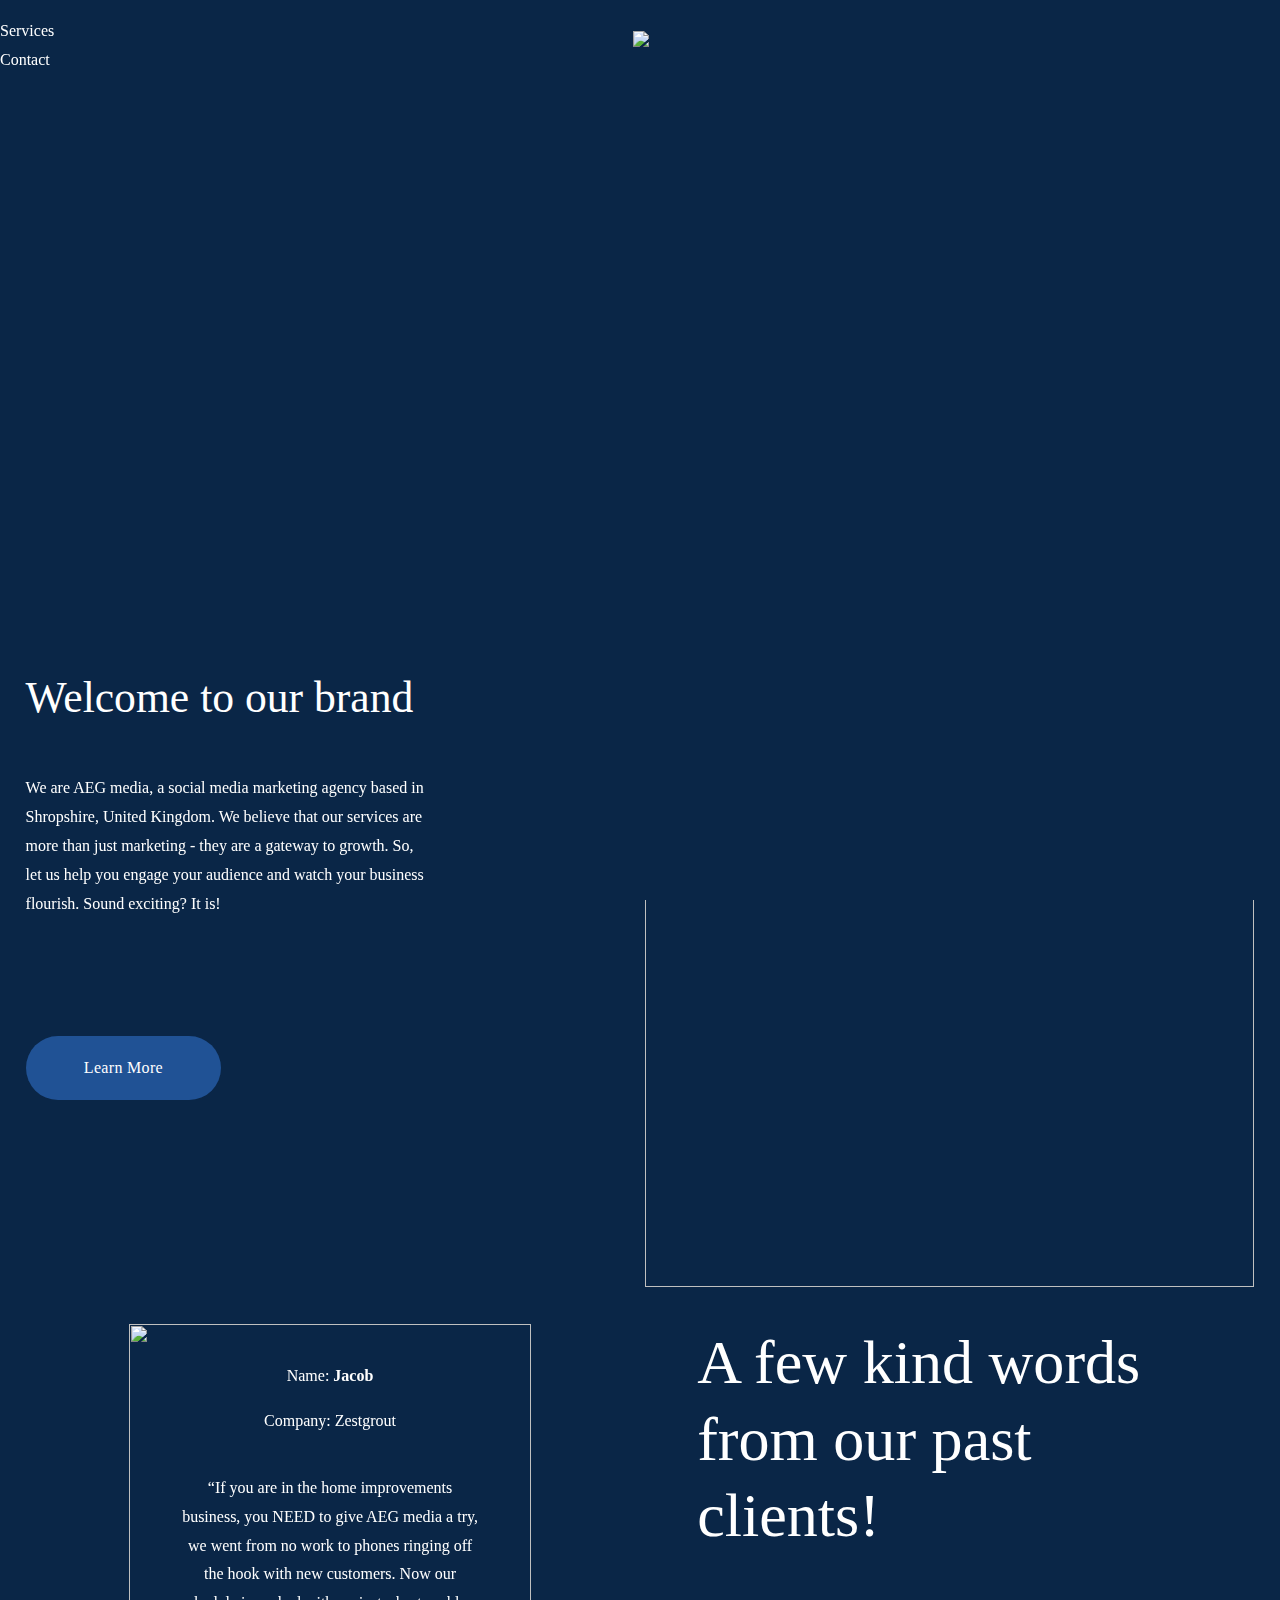
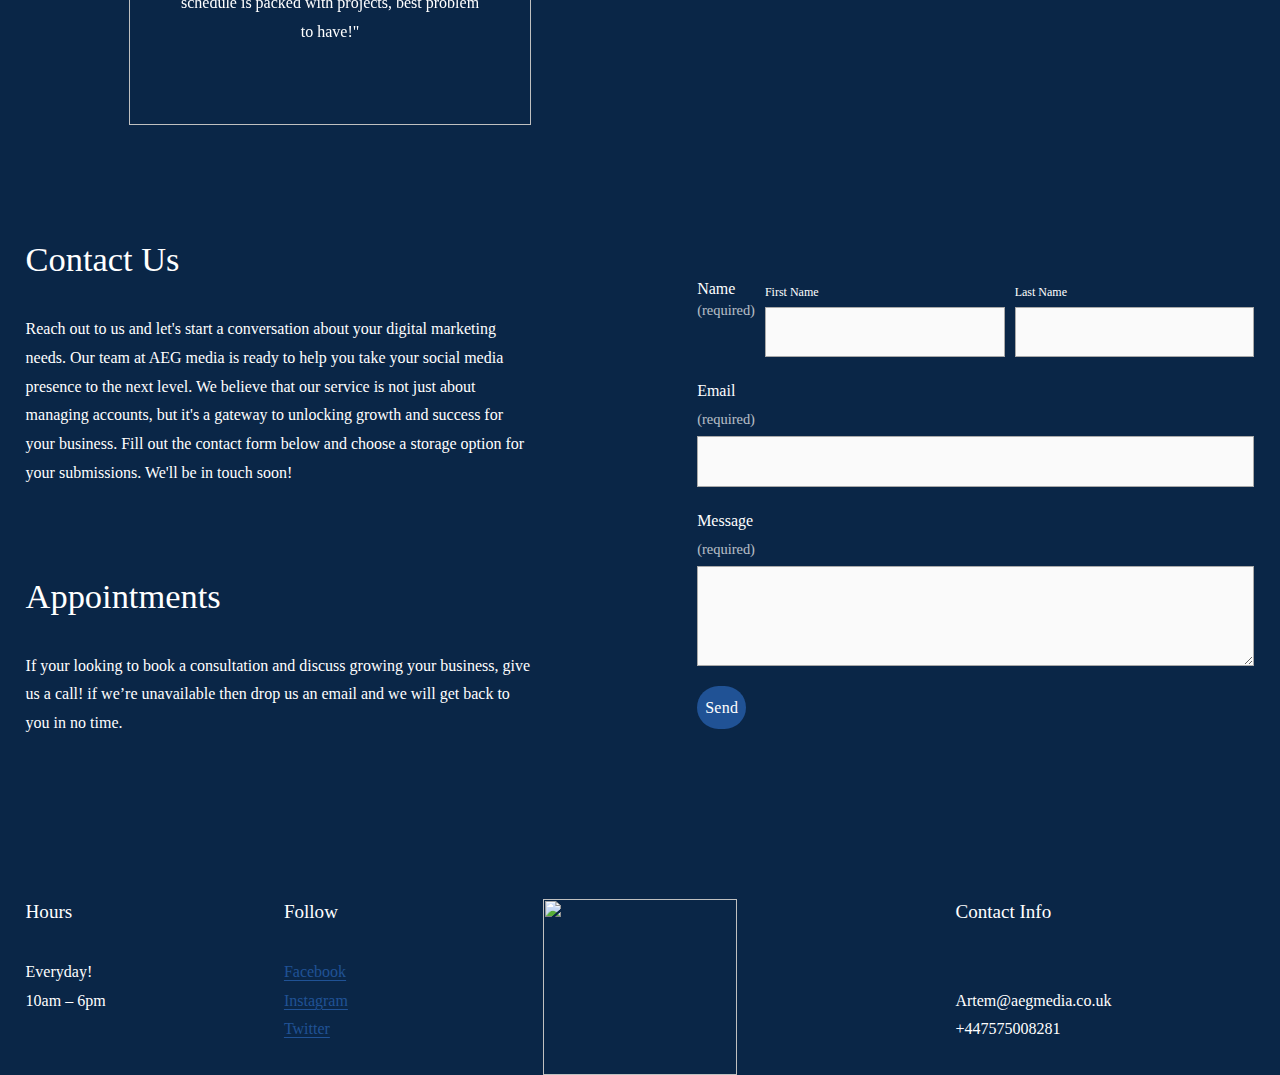
==== index.html @ dfc0853f "unpack webarchieve" ====
<?xml version="1.0" encoding="UTF-8"?><html xmlns:og="http://opengraphprotocol.org/schema/" xmlns:fb="http://www.facebook.com/2008/fbml" xmlns="http://www.w3.org/1999/xhtml" lang="en-GB" class="yui3-js-enabled js flexbox canvas canvastext webgl no-touch hashchange history draganddrop rgba hsla multiplebgs backgroundsize borderimage borderradius boxshadow textshadow opacity cssanimations csscolumns cssgradients cssreflections csstransforms no-csstransforms3d csstransitions video audio svg inlinesvg svgclippaths wf-halyarddisplay-i7-active wf-halyarddisplay-n7-active wf-halyarddisplay-n3-active wf-halyarddisplay-i3-active wf-active" id="yui_3_17_2_1_1711759575696_79" data-darkmode-mode="dynamic" data-darkmode-scheme="dark"><head><style class="darkmode darkmode--invert" media="screen" type="text/css">.jfk-bubble.gtx-bubble, .captcheck_answer_label &gt; input + img, span#closed_text &gt; img[src^="https://www.gstatic.com/images/branding/googlelogo"], span[data-href^="https://www.hcaptcha.com/"] &gt; #icon, #bit-notification-bar-iframe, ::-webkit-calendar-picker-indicator {
    filter: invert(100%) hue-rotate(180deg) contrast(90%) !important;
}
</style><style class="darkmode darkmode--inline" media="screen" type="text/css">[data-darkmode-inline-bgcolor] {
  background-color: var(--darkmode-inline-bgcolor) !important;
}
[data-darkmode-inline-bgimage] {
  background-image: var(--darkmode-inline-bgimage) !important;
}
[data-darkmode-inline-border] {
  border-color: var(--darkmode-inline-border) !important;
}
[data-darkmode-inline-border-bottom] {
  border-bottom-color: var(--darkmode-inline-border-bottom) !important;
}
[data-darkmode-inline-border-left] {
  border-left-color: var(--darkmode-inline-border-left) !important;
}
[data-darkmode-inline-border-right] {
  border-right-color: var(--darkmode-inline-border-right) !important;
}
[data-darkmode-inline-border-top] {
  border-top-color: var(--darkmode-inline-border-top) !important;
}
[data-darkmode-inline-boxshadow] {
  box-shadow: var(--darkmode-inline-boxshadow) !important;
}
[data-darkmode-inline-color] {
  color: var(--darkmode-inline-color) !important;
}
[data-darkmode-inline-fill] {
  fill: var(--darkmode-inline-fill) !important;
}
[data-darkmode-inline-stroke] {
  stroke: var(--darkmode-inline-stroke) !important;
}
[data-darkmode-inline-outline] {
  outline-color: var(--darkmode-inline-outline) !important;
}
[data-darkmode-inline-stopcolor] {
  stop-color: var(--darkmode-inline-stopcolor) !important;
}</style><style class="darkmode darkmode--variables" media="screen" type="text/css">:root {
   --darkmode-neutral-background: #131516;
   --darkmode-neutral-text: #d8d4cf;
   --darkmode-selection-background: #004daa;
   --darkmode-selection-text: #e8e6e3;
}</style><script class="darkmode darkmode--proxy" type="text/javascript">(function o(){document.dispatchEvent(new CustomEvent("__darkmode__inlineScriptsAllowed"));let n=Object.getOwnPropertyDescriptor(CSSStyleSheet.prototype,"addRule"),e=Object.getOwnPropertyDescriptor(CSSStyleSheet.prototype,"insertRule"),t=Object.getOwnPropertyDescriptor(CSSStyleSheet.prototype,"deleteRule"),r=Object.getOwnPropertyDescriptor(CSSStyleSheet.prototype,"removeRule"),a=location.hostname.endsWith("pushbullet.com")||location.hostname.endsWith("ilsole24ore.com")||location.hostname.endsWith("allegro.pl"),i=a?Object.getOwnPropertyDescriptor(Document.prototype,"styleSheets"):null,l=()=&gt;{Object.defineProperty(CSSStyleSheet.prototype,"addRule",n),Object.defineProperty(CSSStyleSheet.prototype,"insertRule",e),Object.defineProperty(CSSStyleSheet.prototype,"deleteRule",t),Object.defineProperty(CSSStyleSheet.prototype,"removeRule",r),document.removeEventListener("__darkmode__cleanUp",l),document.removeEventListener("__darkmode__addUndefinedResolver",c),a&amp;&amp;Object.defineProperty(Document.prototype,"styleSheets",i)},c=o=&gt;{customElements.whenDefined(o.detail.tag).then(()=&gt;{document.dispatchEvent(new CustomEvent("__darkmode__isDefined",{detail:{tag:o.detail.tag}}))})};document.addEventListener("__darkmode__cleanUp",l),document.addEventListener("__darkmode__addUndefinedResolver",c);let s=new Event("__darkmode__updateSheet");Object.defineProperty(CSSStyleSheet.prototype,"addRule",Object.assign({},n,{value:function o(e,t,r){return n.value.call(this,e,t,r),this.ownerNode&amp;&amp;!this.ownerNode.classList.contains("darkmode")&amp;&amp;this.ownerNode.dispatchEvent(s),-1}})),Object.defineProperty(CSSStyleSheet.prototype,"insertRule",Object.assign({},e,{value:function o(n,t){let r=e.value.call(this,n,t);return this.ownerNode&amp;&amp;!this.ownerNode.classList.contains("darkmode")&amp;&amp;this.ownerNode.dispatchEvent(s),r}})),Object.defineProperty(CSSStyleSheet.prototype,"deleteRule",Object.assign({},t,{value:function o(n){t.value.call(this,n),this.ownerNode&amp;&amp;!this.ownerNode.classList.contains("darkmode")&amp;&amp;this.ownerNode.dispatchEvent(s)}})),Object.defineProperty(CSSStyleSheet.prototype,"removeRule",Object.assign({},r,{value:function o(n){r.value.call(this,n),this.ownerNode&amp;&amp;!this.ownerNode.classList.contains("darkmode")&amp;&amp;this.ownerNode.dispatchEvent(s)}})),a&amp;&amp;Object.defineProperty(Document.prototype,"styleSheets",Object.assign({},i,{get:function o(){let n=i.get.call(this),e=[...n].filter(o=&gt;!o.ownerNode.classList.contains("darkmode"));return Object.setPrototypeOf(e,StyleSheetList.prototype)}}))})()</script><style class="darkmode darkmode--user-agent" media="screen" type="text/css">html {
    background-color: #181a1b !important;
}
html, body, input, textarea, select, button {
    background-color: #181a1b;
}
html, body, input, textarea, select, button {
    border-color: #736b5e;
    color: #e8e6e3;
    color-scheme: dark;
}
a {
    color: #3391ff;
}
table {
    border-color: #545b5e;
}
::placeholder {
    color: #b2aba1;
}
input:-webkit-autofill,
textarea:-webkit-autofill,
select:-webkit-autofill {
    background-color: #555b00 !important;
    color: #e8e6e3 !important;
}
::selection {
    background-color: #004daa !important;
    color: #e8e6e3 !important;
}
::-moz-selection {
    background-color: #004daa !important;
    color: #e8e6e3 !important;
}</style><meta http-equiv="X-UA-Compatible" content="IE=edge,chrome=1" /><meta name="viewport" content="width=device-width, initial-scale=1" /><!-- This is Squarespace. --><!-- hawk-marigold-fyke --><base href="" /><meta charset="utf-8" /><title>AEGmedia.co.uk</title><meta http-equiv="Accept-CH" content="Sec-CH-UA-Platform-Version, Sec-CH-UA-Model" /><link rel="icon" type="image/x-icon" media="(prefers-color-scheme: light)" href="https://images.squarespace-cdn.com/content/v1/6580d99a0ece6c4572a3de2e/4f12a62e-8ad2-4ef1-8284-c28193251d19/favicon.ico?format=100w" /><link rel="icon" type="image/x-icon" media="(prefers-color-scheme: dark)" href="https://images.squarespace-cdn.com/content/v1/6580d99a0ece6c4572a3de2e/1f92c5f4-825a-4041-af81-1ec467cf8475/favicon.ico?format=100w" /><link rel="canonical" href="https://www.aegmedia.co.uk" /><meta property="og:site_name" content="AEGmedia.co.uk" /><meta property="og:title" content="AEGmedia.co.uk" /><meta property="og:url" content="https://www.aegmedia.co.uk" /><meta property="og:type" content="website" /><meta property="og:description" content="We are AEG media, a social media marketing agency based in Shropshire, United Kingdom. We believe that our services are more than just marketing - they are a gateway to growth. So, let us help you engage your audience and watch your business flourish. Sound exciting? It is!" /><meta property="og:image" content="http://static1.squarespace.com/static/6580d99a0ece6c4572a3de2e/t/65873426fe583f25dd425dc1/1703359526096/image0+%282%29.png?format=1500w" /><meta property="og:image:width" content="1500" /><meta property="og:image:height" content="1500" /><meta itemprop="name" content="AEGmedia.co.uk" /><meta itemprop="url" content="https://www.aegmedia.co.uk" /><meta itemprop="description" content="We are AEG media, a social media marketing agency based in Shropshire, United Kingdom. We believe that our services are more than just marketing - they are a gateway to growth. So, let us help you engage your audience and watch your business flourish. Sound exciting? It is!" /><meta itemprop="thumbnailUrl" content="http://static1.squarespace.com/static/6580d99a0ece6c4572a3de2e/t/65873426fe583f25dd425dc1/1703359526096/image0+%282%29.png?format=1500w" /><link rel="image_src" href="http://static1.squarespace.com/static/6580d99a0ece6c4572a3de2e/t/65873426fe583f25dd425dc1/1703359526096/image0+%282%29.png?format=1500w" /><meta itemprop="image" content="http://static1.squarespace.com/static/6580d99a0ece6c4572a3de2e/t/65873426fe583f25dd425dc1/1703359526096/image0+%282%29.png?format=1500w" /><meta name="twitter:title" content="AEGmedia.co.uk" /><meta name="twitter:image" content="http://static1.squarespace.com/static/6580d99a0ece6c4572a3de2e/t/65873426fe583f25dd425dc1/1703359526096/image0+%282%29.png?format=1500w" /><meta name="twitter:url" content="https://www.aegmedia.co.uk" /><meta name="twitter:card" content="summary" /><meta name="twitter:description" content="We are AEG media, a social media marketing agency based in Shropshire, United Kingdom. We believe that our services are more than just marketing - they are a gateway to growth. So, let us help you engage your audience and watch your business flourish. Sound exciting? It is!" /><meta name="description" content="We are AEG media, a social media marketing agency based in Shropshire, United Kingdom. We believe that our services are more than just marketing - they are a gateway to growth. So, let us help you engage your audience and watch your business flourish. Sound exciting? It is!" /><link rel="preconnect" href="https://images.squarespace-cdn.com" /><script type="text/javascript" async="" src="recaptcha/releases/moV1mTgQ6S91nuTnmll4Y9yf/recaptcha__de.js" crossorigin="anonymous" integrity="sha384-1kkwf8829mJvBL9mNTrmFI6jqhpb20b7V9ntPs2kLCe/95MWyXwvlU3jg8ExZp6V"></script><script type="text/javascript" src="//use.typekit.net/ik/[base64].js"></script><style type="text/css">@font-face{font-family:halyard-display;src:url(https://use.typekit.net/af/272149/00000000000000007735adb1/30/l?subset_id=2&amp;fvd=n3&amp;v=3) format("woff2"),url(https://use.typekit.net/af/272149/00000000000000007735adb1/30/d?subset_id=2&amp;fvd=n3&amp;v=3) format("woff"),url(https://use.typekit.net/af/272149/00000000000000007735adb1/30/a?subset_id=2&amp;fvd=n3&amp;v=3) format("opentype");font-weight:300;font-style:normal;font-stretch:normal;font-display:auto;}@font-face{font-family:halyard-display;src:url(https://use.typekit.net/af/e51fb7/00000000000000007735adc9/30/l?subset_id=2&amp;fvd=n7&amp;v=3) format("woff2"),url(https://use.typekit.net/af/e51fb7/00000000000000007735adc9/30/d?subset_id=2&amp;fvd=n7&amp;v=3) format("woff"),url(https://use.typekit.net/af/e51fb7/00000000000000007735adc9/30/a?subset_id=2&amp;fvd=n7&amp;v=3) format("opentype");font-weight:700;font-style:normal;font-stretch:normal;font-display:auto;}@font-face{font-family:halyard-display;src:url(https://use.typekit.net/af/6bc5ed/00000000000000007735adb4/30/l?subset_id=2&amp;fvd=i3&amp;v=3) format("woff2"),url(https://use.typekit.net/af/6bc5ed/00000000000000007735adb4/30/d?subset_id=2&amp;fvd=i3&amp;v=3) format("woff"),url(https://use.typekit.net/af/6bc5ed/00000000000000007735adb4/30/a?subset_id=2&amp;fvd=i3&amp;v=3) format("opentype");font-weight:300;font-style:italic;font-stretch:normal;font-display:auto;}@font-face{font-family:halyard-display;src:url(https://use.typekit.net/af/8ac9a7/00000000000000007735adcc/30/l?subset_id=2&amp;fvd=i7&amp;v=3) format("woff2"),url(https://use.typekit.net/af/8ac9a7/00000000000000007735adcc/30/d?subset_id=2&amp;fvd=i7&amp;v=3) format("woff"),url(https://use.typekit.net/af/8ac9a7/00000000000000007735adcc/30/a?subset_id=2&amp;fvd=i7&amp;v=3) format("opentype");font-weight:700;font-style:italic;font-stretch:normal;font-display:auto;}</style><script type="text/javascript">try{Typekit.load();}catch(e){}</script><link rel="stylesheet" type="text/css" href="css2" /><script type="text/javascript" crossorigin="anonymous" defer="defer" nomodule="nomodule" src="//assets.squarespace.com/@sqs/polyfiller/1.6/legacy.js"></script><script type="text/javascript" crossorigin="anonymous" defer="defer" src="//assets.squarespace.com/@sqs/polyfiller/1.6/modern.js"></script><script type="text/javascript">SQUARESPACE_ROLLUPS = {};</script><script type="text/javascript">(function(rollups, name) { if (!rollups[name]) { rollups[name] = {}; } rollups[name].js = ["//assets.squarespace.com/universal/scripts-compressed/extract-css-runtime-4d131c758dcdb66f2baf-min.en-US.js"]; })(SQUARESPACE_ROLLUPS, 'squarespace-extract_css_runtime');</script><script crossorigin="anonymous" src="//assets.squarespace.com/universal/scripts-compressed/extract-css-runtime-4d131c758dcdb66f2baf-min.en-US.js" defer="" type="text/javascript"></script><script type="text/javascript">(function(rollups, name) { if (!rollups[name]) { rollups[name] = {}; } rollups[name].js = ["//assets.squarespace.com/universal/scripts-compressed/extract-css-moment-js-vendor-6f117db4eb7fd4392375-min.en-US.js"]; })(SQUARESPACE_ROLLUPS, 'squarespace-extract_css_moment_js_vendor');</script><script crossorigin="anonymous" src="//assets.squarespace.com/universal/scripts-compressed/extract-css-moment-js-vendor-6f117db4eb7fd4392375-min.en-US.js" defer="" type="text/javascript"></script><script type="text/javascript">(function(rollups, name) { if (!rollups[name]) { rollups[name] = {}; } rollups[name].js = ["//assets.squarespace.com/universal/scripts-compressed/cldr-resource-pack-1edcdb1d4b6b94ec8c7e-min.en-US.js"]; })(SQUARESPACE_ROLLUPS, 'squarespace-cldr_resource_pack');</script><script crossorigin="anonymous" src="//assets.squarespace.com/universal/scripts-compressed/cldr-resource-pack-1edcdb1d4b6b94ec8c7e-min.en-US.js" defer="" type="text/javascript"></script><script type="text/javascript">(function(rollups, name) { if (!rollups[name]) { rollups[name] = {}; } rollups[name].js = ["//assets.squarespace.com/universal/scripts-compressed/common-vendors-stable-7a7d64db165ac9c55230-min.en-US.js"]; })(SQUARESPACE_ROLLUPS, 'squarespace-common_vendors_stable');</script><script crossorigin="anonymous" src="//assets.squarespace.com/universal/scripts-compressed/common-vendors-stable-7a7d64db165ac9c55230-min.en-US.js" defer="" type="text/javascript"></script><script type="text/javascript">(function(rollups, name) { if (!rollups[name]) { rollups[name] = {}; } rollups[name].js = ["//assets.squarespace.com/universal/scripts-compressed/common-vendors-0e64a4e3069d6fd29709-min.en-US.js"]; })(SQUARESPACE_ROLLUPS, 'squarespace-common_vendors');</script><script crossorigin="anonymous" src="//assets.squarespace.com/universal/scripts-compressed/common-vendors-0e64a4e3069d6fd29709-min.en-US.js" defer="" type="text/javascript"></script><script type="text/javascript">(function(rollups, name) { if (!rollups[name]) { rollups[name] = {}; } rollups[name].js = ["//assets.squarespace.com/universal/scripts-compressed/common-c03e5dfa5f194a3d5b54-min.en-US.js"]; })(SQUARESPACE_ROLLUPS, 'squarespace-common');</script><script crossorigin="anonymous" src="//assets.squarespace.com/universal/scripts-compressed/common-c03e5dfa5f194a3d5b54-min.en-US.js" defer="" type="text/javascript"></script><script type="text/javascript">(function(rollups, name) { if (!rollups[name]) { rollups[name] = {}; } rollups[name].js = ["//assets.squarespace.com/universal/scripts-compressed/performance-ec152e4e862f172f658e-min.en-US.js"]; })(SQUARESPACE_ROLLUPS, 'squarespace-performance');</script><script crossorigin="anonymous" src="//assets.squarespace.com/universal/scripts-compressed/performance-ec152e4e862f172f658e-min.en-US.js" defer="" type="text/javascript"></script><script data-name="static-context" type="text/javascript">Static = window.Static || {}; Static.SQUARESPACE_CONTEXT = {"facebookAppId":"314192535267336","facebookApiVersion":"v6.0","rollups":{"squarespace-announcement-bar":{"js":"//assets.squarespace.com/universal/scripts-compressed/announcement-bar-caf833212000c8729b78-min.en-US.js"},"squarespace-audio-player":{"css":"//assets.squarespace.com/universal/styles-compressed/audio-player-9fb16b1675c0ff315dae-min.en-US.css","js":"//assets.squarespace.com/universal/scripts-compressed/audio-player-97687ced731c280b0230-min.en-US.js"},"squarespace-blog-collection-list":{"css":"//assets.squarespace.com/universal/styles-compressed/blog-collection-list-0106e2d3707028a62a85-min.en-US.css","js":"//assets.squarespace.com/universal/scripts-compressed/blog-collection-list-1e390bbcde22c7bbc97f-min.en-US.js"},"squarespace-calendar-block-renderer":{"css":"//assets.squarespace.com/universal/styles-compressed/calendar-block-renderer-0e361398b7723c9dc63e-min.en-US.css","js":"//assets.squarespace.com/universal/scripts-compressed/calendar-block-renderer-93ec854a2a24319a1aae-min.en-US.js"},"squarespace-chartjs-helpers":{"css":"//assets.squarespace.com/universal/styles-compressed/chartjs-helpers-e1c09c17d776634c0edc-min.en-US.css","js":"//assets.squarespace.com/universal/scripts-compressed/chartjs-helpers-28fdde25b748227d208e-min.en-US.js"},"squarespace-comments":{"css":"//assets.squarespace.com/universal/styles-compressed/comments-24b74a0326eae0cd5049-min.en-US.css","js":"//assets.squarespace.com/universal/scripts-compressed/comments-9d600f92361e6c731b2c-min.en-US.js"},"squarespace-custom-css-popup":{"css":"//assets.squarespace.com/universal/styles-compressed/custom-css-popup-500980176f5ed8f1897f-min.en-US.css","js":"//assets.squarespace.com/universal/scripts-compressed/custom-css-popup-17ddc81053ad7f8ac5ea-min.en-US.js"},"squarespace-dialog":{"css":"//assets.squarespace.com/universal/styles-compressed/dialog-081be79078914b908a1a-min.en-US.css","js":"//assets.squarespace.com/universal/scripts-compressed/dialog-3929ed13e45d9022f6e1-min.en-US.js"},"squarespace-events-collection":{"css":"//assets.squarespace.com/universal/styles-compressed/events-collection-0e361398b7723c9dc63e-min.en-US.css","js":"//assets.squarespace.com/universal/scripts-compressed/events-collection-b199671fdb555047d1fe-min.en-US.js"},"squarespace-form-rendering-utils":{"js":"//assets.squarespace.com/universal/scripts-compressed/form-rendering-utils-95a8e76d1929b36f3b62-min.en-US.js"},"squarespace-forms":{"css":"//assets.squarespace.com/universal/styles-compressed/forms-8d93ba2c12ff0765b64c-min.en-US.css","js":"//assets.squarespace.com/universal/scripts-compressed/forms-5f37a03cf67c968e6fb6-min.en-US.js"},"squarespace-gallery-collection-list":{"css":"//assets.squarespace.com/universal/styles-compressed/gallery-collection-list-0106e2d3707028a62a85-min.en-US.css","js":"//assets.squarespace.com/universal/scripts-compressed/gallery-collection-list-5f8358cf7b510b32fc49-min.en-US.js"},"squarespace-image-zoom":{"css":"//assets.squarespace.com/universal/styles-compressed/image-zoom-0106e2d3707028a62a85-min.en-US.css","js":"//assets.squarespace.com/universal/scripts-compressed/image-zoom-d0c90be829ba36cb62cc-min.en-US.js"},"squarespace-pinterest":{"css":"//assets.squarespace.com/universal/styles-compressed/pinterest-0106e2d3707028a62a85-min.en-US.css","js":"//assets.squarespace.com/universal/scripts-compressed/pinterest-1e07c772f26ca06ab7c0-min.en-US.js"},"squarespace-popup-overlay":{"css":"//assets.squarespace.com/universal/styles-compressed/popup-overlay-b2bf7df4402e207cd72c-min.en-US.css","js":"//assets.squarespace.com/universal/scripts-compressed/popup-overlay-f9e3326603afdb087335-min.en-US.js"},"squarespace-product-quick-view":{"css":"//assets.squarespace.com/universal/styles-compressed/product-quick-view-4aec27f1bd826750e9db-min.en-US.css","js":"//assets.squarespace.com/universal/scripts-compressed/product-quick-view-f011e888187b8dffd433-min.en-US.js"},"squarespace-products-collection-item-v2":{"css":"//assets.squarespace.com/universal/styles-compressed/products-collection-item-v2-0106e2d3707028a62a85-min.en-US.css","js":"//assets.squarespace.com/universal/scripts-compressed/products-collection-item-v2-a96b3f54dd47a01900f6-min.en-US.js"},"squarespace-products-collection-list-v2":{"css":"//assets.squarespace.com/universal/styles-compressed/products-collection-list-v2-0106e2d3707028a62a85-min.en-US.css","js":"//assets.squarespace.com/universal/scripts-compressed/products-collection-list-v2-0c340509add53a698500-min.en-US.js"},"squarespace-search-page":{"css":"//assets.squarespace.com/universal/styles-compressed/search-page-dcc0462e30efbd6dc562-min.en-US.css","js":"//assets.squarespace.com/universal/scripts-compressed/search-page-7f25c2caeb4133fbb771-min.en-US.js"},"squarespace-search-preview":{"js":"//assets.squarespace.com/universal/scripts-compressed/search-preview-8cdc8ae67aced2d4c068-min.en-US.js"},"squarespace-simple-liking":{"css":"//assets.squarespace.com/universal/styles-compressed/simple-liking-a9eb87c1b73b199ce387-min.en-US.css","js":"//assets.squarespace.com/universal/scripts-compressed/simple-liking-6a6862d5ff0df1b9784e-min.en-US.js"},"squarespace-social-buttons":{"css":"//assets.squarespace.com/universal/styles-compressed/social-buttons-98ee3a678d356d849b76-min.en-US.css","js":"//assets.squarespace.com/universal/scripts-compressed/social-buttons-7722aa7e3758682cd488-min.en-US.js"},"squarespace-tourdates":{"css":"//assets.squarespace.com/universal/styles-compressed/tourdates-0106e2d3707028a62a85-min.en-US.css","js":"//assets.squarespace.com/universal/scripts-compressed/tourdates-0895ea59cff93264c8ff-min.en-US.js"},"squarespace-website-overlays-manager":{"css":"//assets.squarespace.com/universal/styles-compressed/website-overlays-manager-6dfb472f441e39d78b13-min.en-US.css","js":"//assets.squarespace.com/universal/scripts-compressed/website-overlays-manager-0328ce04ce77846b4328-min.en-US.js"}},"pageType":2,"website":{"id":"6580d99a0ece6c4572a3de2e","identifier":"hawk-marigold-fyke","websiteType":1,"contentModifiedOn":1703607538079,"cloneable":false,"hasBeenCloneable":false,"siteStatus":{},"language":"en-GB","timeZone":"Europe/London","machineTimeZoneOffset":0,"timeZoneOffset":0,"timeZoneAbbr":"GMT","siteTitle":"AEGmedia.co.uk","fullSiteTitle":"AEGmedia.co.uk","siteDescription":"","logoImageId":"65873426fe583f25dd425dc1","shareButtonOptions":{"4":true,"2":true,"8":true,"6":true,"1":true,"3":true,"7":true},"logoImageUrl":"//images.squarespace-cdn.com/content/v1/6580d99a0ece6c4572a3de2e/9bc6e9ab-68b6-4555-90ac-00f9d9888386/image0+%282%29.png","authenticUrl":"https://www.aegmedia.co.uk","internalUrl":"https://hawk-marigold-fyke.squarespace.com","baseUrl":"https://www.aegmedia.co.uk","primaryDomain":"www.aegmedia.co.uk","sslSetting":3,"isHstsEnabled":true,"socialAccounts":[{"serviceId":64,"screenname":"Instagram","addedOn":1703455197095,"profileUrl":"https://www.instagram.com/aegmedia2023/","iconEnabled":true,"serviceName":"instagram-unauth"}],"typekitId":"","statsMigrated":false,"imageMetadataProcessingEnabled":false,"screenshotId":"1559882ccb3d59e71eaaa6343e1c75e57884a6b6afe4ed4b6f29905760f9427e","captchaSettings":{"enabledForDonations":false},"showOwnerLogin":false},"websiteSettings":{"id":"6580d99a0ece6c4572a3de31","websiteId":"6580d99a0ece6c4572a3de2e","subjects":[],"country":"GB","state":"ENG","simpleLikingEnabled":true,"popupOverlaySettings":{"style":1,"enabledPages":[]},"commentLikesAllowed":true,"commentAnonAllowed":true,"commentThreaded":true,"commentApprovalRequired":false,"commentAvatarsOn":true,"commentSortType":2,"commentFlagThreshold":0,"commentFlagsAllowed":true,"commentEnableByDefault":true,"commentDisableAfterDaysDefault":0,"disqusShortname":"","commentsEnabled":false,"storeSettings":{"returnPolicy":null,"termsOfService":null,"privacyPolicy":null,"expressCheckout":false,"continueShoppingLinkUrl":"/","useLightCart":false,"showNoteField":false,"shippingCountryDefaultValue":"US","billToShippingDefaultValue":false,"showShippingPhoneNumber":true,"isShippingPhoneRequired":false,"showBillingPhoneNumber":true,"isBillingPhoneRequired":false,"currenciesSupported":["USD","CAD","GBP","AUD","EUR","CHF","NOK","SEK","DKK","NZD","SGD","MXN","HKD","CZK","ILS","MYR","RUB","PHP","PLN","THB","BRL","ARS","COP","IDR","INR","JPY","ZAR"],"defaultCurrency":"USD","selectedCurrency":"GBP","measurementStandard":1,"showCustomCheckoutForm":false,"checkoutPageMarketingOptInEnabled":true,"enableMailingListOptInByDefault":false,"sameAsRetailLocation":false,"merchandisingSettings":{"scarcityEnabledOnProductItems":false,"scarcityEnabledOnProductBlocks":false,"scarcityMessageType":"DEFAULT_SCARCITY_MESSAGE","scarcityThreshold":10,"multipleQuantityAllowedForServices":true,"restockNotificationsEnabled":false,"restockNotificationsSuccessText":"","restockNotificationsMailingListSignUpEnabled":false,"relatedProductsEnabled":false,"relatedProductsOrdering":"random","soldOutVariantsDropdownDisabled":false,"productComposerOptedIn":false,"productComposerABTestOptedOut":false,"productReviewsEnabled":false},"isLive":false,"multipleQuantityAllowedForServices":true},"useEscapeKeyToLogin":false,"ssBadgeType":1,"ssBadgePosition":4,"ssBadgeVisibility":1,"ssBadgeDevices":1,"pinterestOverlayOptions":{"mode":"disabled"},"ampEnabled":false,"userAccountsSettings":{"loginAllowed":false,"signupAllowed":false}},"cookieSettings":{"isCookieBannerEnabled":false,"isRestrictiveCookiePolicyEnabled":false,"isRestrictiveCookiePolicyAbsolute":false,"cookieBannerText":"","cookieBannerTheme":"","cookieBannerVariant":"","cookieBannerPosition":"","cookieBannerCtaVariant":"","cookieBannerCtaText":"","cookieBannerAcceptType":"OPT_IN","cookieBannerOptOutCtaText":"","cookieBannerHasOptOut":false,"cookieBannerHasManageCookies":true,"cookieBannerManageCookiesLabel":""},"websiteCloneable":false,"collection":{"title":"Home","id":"6580d9a2eac7460ad582db0f","fullUrl":"/","type":10,"permissionType":1},"subscribed":false,"appDomain":"squarespace.com","templateTweakable":true,"tweakJSON":{"form-use-theme-colors":"false","header-logo-height":"76px","header-mobile-logo-max-height":"43px","header-vert-padding":"1vw","header-width":"Full","maxPageWidth":"1400px","pagePadding":"2vw","tweak-blog-alternating-side-by-side-image-aspect-ratio":"1:1 Square","tweak-blog-alternating-side-by-side-image-spacing":"6%","tweak-blog-alternating-side-by-side-meta-spacing":"20px","tweak-blog-alternating-side-by-side-primary-meta":"Categories","tweak-blog-alternating-side-by-side-read-more-spacing":"20px","tweak-blog-alternating-side-by-side-secondary-meta":"Date","tweak-blog-basic-grid-columns":"2","tweak-blog-basic-grid-image-aspect-ratio":"3:2 Standard","tweak-blog-basic-grid-image-spacing":"30px","tweak-blog-basic-grid-meta-spacing":"17px","tweak-blog-basic-grid-primary-meta":"Categories","tweak-blog-basic-grid-read-more-spacing":"16px","tweak-blog-basic-grid-secondary-meta":"Date","tweak-blog-item-custom-width":"75","tweak-blog-item-show-author-profile":"false","tweak-blog-item-width":"Narrow","tweak-blog-masonry-columns":"2","tweak-blog-masonry-horizontal-spacing":"64px","tweak-blog-masonry-image-spacing":"20px","tweak-blog-masonry-meta-spacing":"10px","tweak-blog-masonry-primary-meta":"Categories","tweak-blog-masonry-read-more-spacing":"22px","tweak-blog-masonry-secondary-meta":"Date","tweak-blog-masonry-vertical-spacing":"231px","tweak-blog-side-by-side-image-aspect-ratio":"1:1 Square","tweak-blog-side-by-side-image-spacing":"6%","tweak-blog-side-by-side-meta-spacing":"20px","tweak-blog-side-by-side-primary-meta":"Categories","tweak-blog-side-by-side-read-more-spacing":"20px","tweak-blog-side-by-side-secondary-meta":"Date","tweak-blog-single-column-image-spacing":"50px","tweak-blog-single-column-meta-spacing":"30px","tweak-blog-single-column-primary-meta":"Categories","tweak-blog-single-column-read-more-spacing":"30px","tweak-blog-single-column-secondary-meta":"Date","tweak-events-stacked-show-thumbnails":"true","tweak-events-stacked-thumbnail-size":"3:2 Standard","tweak-fixed-header":"false","tweak-fixed-header-style":"Scroll Back","tweak-global-animations-animation-curve":"ease","tweak-global-animations-animation-delay":"0.6s","tweak-global-animations-animation-duration":"0.90s","tweak-global-animations-animation-style":"fade","tweak-global-animations-animation-type":"fade","tweak-global-animations-complexity-level":"detailed","tweak-global-animations-enabled":"true","tweak-portfolio-grid-basic-custom-height":"50","tweak-portfolio-grid-overlay-custom-height":"50","tweak-portfolio-hover-follow-acceleration":"10%","tweak-portfolio-hover-follow-animation-duration":"Fast","tweak-portfolio-hover-follow-animation-type":"Fade","tweak-portfolio-hover-follow-delimiter":"Bullet","tweak-portfolio-hover-follow-front":"false","tweak-portfolio-hover-follow-layout":"Inline","tweak-portfolio-hover-follow-size":"50","tweak-portfolio-hover-follow-text-spacing-x":"1.5","tweak-portfolio-hover-follow-text-spacing-y":"1.5","tweak-portfolio-hover-static-animation-duration":"Fast","tweak-portfolio-hover-static-animation-type":"Fade","tweak-portfolio-hover-static-delimiter":"Hyphen","tweak-portfolio-hover-static-front":"true","tweak-portfolio-hover-static-layout":"Inline","tweak-portfolio-hover-static-size":"50","tweak-portfolio-hover-static-text-spacing-x":"1.5","tweak-portfolio-hover-static-text-spacing-y":"1.5","tweak-portfolio-index-background-animation-duration":"Medium","tweak-portfolio-index-background-animation-type":"Fade","tweak-portfolio-index-background-custom-height":"50","tweak-portfolio-index-background-delimiter":"None","tweak-portfolio-index-background-height":"Large","tweak-portfolio-index-background-horizontal-alignment":"Center","tweak-portfolio-index-background-link-format":"Stacked","tweak-portfolio-index-background-persist":"false","tweak-portfolio-index-background-vertical-alignment":"Middle","tweak-portfolio-index-background-width":"Full","tweak-product-basic-item-click-action":"None","tweak-product-basic-item-gallery-aspect-ratio":"1:1 Square","tweak-product-basic-item-gallery-design":"Slideshow","tweak-product-basic-item-gallery-width":"53%","tweak-product-basic-item-hover-action":"Zoom","tweak-product-basic-item-image-spacing":"10vw","tweak-product-basic-item-image-zoom-factor":"1.5","tweak-product-basic-item-product-variant-display":"Dropdown","tweak-product-basic-item-thumbnail-placement":"Side","tweak-product-basic-item-variant-picker-layout":"Dropdowns","tweak-products-add-to-cart-button":"false","tweak-products-columns":"2","tweak-products-gutter-column":"2vw","tweak-products-gutter-row":"4vw","tweak-products-header-text-alignment":"Middle","tweak-products-image-aspect-ratio":"1:1 Square","tweak-products-image-text-spacing":"2vw","tweak-products-mobile-columns":"1","tweak-products-text-alignment":"Middle","tweak-products-width":"Full","tweak-transparent-header":"false"},"templateId":"5c5a519771c10ba3470d8101","templateVersion":"7.1","pageFeatures":[1,2,4],"gmRenderKey":"QUl6YVN5Q0JUUk9xNkx1dkZfSUUxcjQ2LVQ0QWVUU1YtMGQ3bXk4","templateScriptsRootUrl":"https://static1.squarespace.com/static/vta/5c5a519771c10ba3470d8101/scripts/","betaFeatureFlags":["background_art_onboarding","campaigns_new_image_layout_picker","themes","customer_account_creation_recaptcha","commerce_restock_notifications","pdp_product_add_ons_visitor_site","is_feature_gate_refresh_enabled","new_stacked_index","campaigns_import_discounts","collection_typename_switching","campaigns_discount_section_in_automations","hideable_header_footer","visitor_react_forms","hide_header_footer_beta","blog_monetization","override_block_styles","commerce_paywall_renewal_notifications","hideable_header_footer_for_videos","enable_css_variable_tweaks","marketing_landing_page","commerce_checkout_website_updates_enabled","website_fonts","commerce_etsy_product_import","supports_versioned_template_assets","unify_edit_mode_p2","campaigns_global_uc_ab","customer_accounts_email_verification","toggle_preview_new_shortcut","commsplat_forms_visitor_profile","google_consent_v2","send_local_pickup_ready_email","commerce_etsy_shipping_import","scripts_defer","campaigns_thumbnail_layout","commerce_clearpay","nested_categories_migration_enabled","fluid_engine","fluid_engine_clean_up_grid_contextual_change","hideable_header_footer_for_courses","accounting_orders_sync","proposals_beta_in_circle_labs","member_areas_feature","commerce_site_visitor_metrics","commerce_subscription_renewal_notifications","commerce_order_status_access","campaigns_discount_section_in_blasts","viewer-role-contributor-invites","nested_categories","hideable_header_footer_for_memberareas"],"videoAssetsFeatureFlags":["mux-data-video-collection","mux-data-course-collection"],"impersonatedSession":false,"demoCollections":[{"collectionId":"64c3eb6b9f3d747f17a49f91","deleted":true},{"collectionId":"64c3eb6b9f3d747f17a49fc6","deleted":true},{"collectionId":"64c3eb6f9f3d747f17a4a0cb","deleted":true},{"collectionId":"64c3eb729f3d747f17a4a150","deleted":true},{"collectionId":"64c3eb739f3d747f17a4a168","deleted":true},{"collectionId":"64c3eb749f3d747f17a4a17a","deleted":true},{"collectionId":"650060ccd96770545d95beb3","deleted":true}],"tzData":{"zones":[[0,"EU","GMT/BST",null]],"rules":{"EU":[[1981,"max",null,"Mar","lastSun","1:00u","1:00","S"],[1996,"max",null,"Oct","lastSun","1:00u","0",null]]}},"showAnnouncementBar":false,"recaptchaEnterpriseContext":{"recaptchaEnterpriseSiteKey":"6LdDFQwjAAAAAPigEvvPgEVbb7QBm-TkVJdDTlAv"},"i18nContext":{"timeZoneData":{"id":"Europe/London","name":"Greenwich Mean Time"}}};</script><script type="application/ld+json">{"url":"https://www.aegmedia.co.uk","name":"AEGmedia.co.uk","description":"","image":"//images.squarespace-cdn.com/content/v1/6580d99a0ece6c4572a3de2e/9bc6e9ab-68b6-4555-90ac-00f9d9888386/image0+%282%29.png","@context":"http://schema.org","@type":"WebSite"}</script><link rel="stylesheet" type="text/css" href="static/versioned-site-css/6580d99a0ece6c4572a3de2e/10/5c5a519771c10ba3470d8101/6580d99a0ece6c4572a3de4f/1509/site.css" /><style class="darkmode darkmode--cors" media="screen" type="text/css">:root{--white-hsl:212.46,75.31%,15.88%;--black-hsl:0,0%,100%;--safeLightAccent-hsl:0,0%,100%;--safeDarkAccent-hsl:214.36,64.64%,35.49%;--safeInverseAccent-hsl:0,0%,100%;--safeInverseLightAccent-hsl:0,0%,0%;--safeInverseDarkAccent-hsl:0,0%,100%;--accent-hsl:214.36,64.64%,35.49%;--lightAccent-hsl:210.64,70.15%,26.27%;--darkAccent-hsl:208,60.54%,43.73%}:root{--announcement-bar-background-color:hsla(var(--black-hsl),1);--announcement-bar-text-color:hsla(var(--white-hsl),1);--backgroundOverlayColor:hsla(var(--white-hsl),1);--course-item-nav-active-lesson-background-color:hsla(var(--darkAccent-hsl),1);--course-item-nav-active-lesson-text-color:hsla(var(--white-hsl),1);--course-item-nav-background-color:hsla(var(--lightAccent-hsl),1);--course-item-nav-border-color:hsla(var(--darkAccent-hsl),.25);--course-item-nav-text-color:hsla(var(--black-hsl),1);--course-list-course-progress-bar-color:hsla(var(--accent-hsl),1);--course-list-course-item-background:hsla(var(--lightAccent-hsl),1);--course-list-course-item-hover-background:hsla(var(--lightAccent-hsl),.75);--course-list-course-item-text-color:hsla(var(--black-hsl),1);--course-list-course-chapter-divider-color:hsla(var(--darkAccent-hsl),1);--course-list-grid-layout-chapter-divider-color:hsla(var(--black-hsl),1);--course-list-grid-layout-course-item-background-color:hsla(var(--lightAccent-hsl),1);--course-list-grid-layout-course-item-hover-background-color:hsla(var(--lightAccent-hsl),.75);--course-list-grid-layout-course-item-text-color:hsla(var(--black-hsl),1);--course-list-grid-layout-course-item-border-color:hsla(var(--darkAccent-hsl),1);--donation-block-background-color:hsla(var(--lightAccent-hsl),1);--donation-block-stroke-color:hsla(var(--black-hsl),1);--gradientHeaderBackgroundColor:hsla(var(--white-hsl),1);--gradientHeaderBorderColor:hsla(var(--black-hsl),1);--gradientHeaderDropShadowColor:hsla(var(--black-hsl),1);--gradientHeaderNavigationColor:hsla(var(--black-hsl),1);--headerDropShadowColor:hsla(var(--black-hsl),1);--headerBorderColor:hsla(var(--black-hsl),1);--headingExtraLargeColor:hsla(var(--black-hsl),1);--headingLargeColor:hsla(var(--black-hsl),1);--headingLinkColor:hsla(var(--safeDarkAccent-hsl),1);--headingMediumColor:hsla(var(--black-hsl),1);--headingSmallColor:hsla(var(--black-hsl),1);--image-block-card-image-button-bg-color:hsla(var(--safeDarkAccent-hsl),1);--image-block-card-image-button-text-color:hsla(var(--safeInverseDarkAccent-hsl),1);--image-block-card-image-overlay-color:hsla(var(--darkAccent-hsl),1);--image-block-card-image-subtitle-color:hsla(var(--black-hsl),1);--image-block-card-image-title-bg-color:hsla(var(--white-hsl),0);--image-block-card-image-title-color:hsla(var(--black-hsl),1);--image-block-card-inline-link-color:hsla(var(--black-hsl),1);--image-block-collage-background-color:hsla(var(--lightAccent-hsl),1);--image-block-collage-image-button-bg-color:hsla(var(--safeDarkAccent-hsl),1);--image-block-collage-image-button-text-color:hsla(var(--safeInverseDarkAccent-hsl),1);--image-block-collage-image-overlay-color:hsla(var(--darkAccent-hsl),1);--image-block-collage-image-subtitle-color:hsla(var(--black-hsl),1);--image-block-collage-image-title-bg-color:hsla(var(--white-hsl),0);--image-block-collage-image-title-color:hsla(var(--black-hsl),1);--image-block-collage-inline-link-color:hsla(var(--black-hsl),1);--image-block-overlap-image-button-bg-color:hsla(var(--safeDarkAccent-hsl),1);--image-block-overlap-image-button-text-color:hsla(var(--safeInverseDarkAccent-hsl),1);--image-block-overlap-image-overlay-color:hsla(var(--darkAccent-hsl),1);--image-block-overlap-image-subtitle-color:hsla(var(--black-hsl),1);--image-block-overlap-image-title-bg-color:hsla(var(--white-hsl),1);--image-block-overlap-image-title-color:hsla(var(--black-hsl),1);--image-block-overlap-inline-link-color:hsla(var(--black-hsl),1);--image-block-overlay-color:hsla(var(--black-hsl),.5);--image-block-poster-image-button-bg-color:hsla(var(--safeDarkAccent-hsl),1);--image-block-poster-image-button-text-color:hsla(var(--safeInverseDarkAccent-hsl),1);--image-block-poster-image-overlay-color:hsla(var(--darkAccent-hsl),1);--image-block-poster-image-subtitle-color:hsla(var(--white-hsl),1);--image-block-poster-image-title-bg-color-v2:hsla(var(--white-hsl),0);--image-block-poster-image-title-color:hsla(var(--white-hsl),1);--image-block-poster-inline-link-color:hsla(var(--white-hsl),1);--image-block-stack-image-button-bg-color:hsla(var(--safeDarkAccent-hsl),1);--image-block-stack-image-button-text-color:hsla(var(--safeInverseDarkAccent-hsl),1);--image-block-stack-image-overlay-color:hsla(var(--darkAccent-hsl),1);--image-block-stack-image-subtitle-color:hsla(var(--black-hsl),1);--image-block-stack-image-title-bg-color:hsla(var(--white-hsl),0);--image-block-stack-image-title-color:hsla(var(--black-hsl),1);--image-block-stack-inline-link-color:hsla(var(--black-hsl),1);--list-section-banner-slideshow-arrow-background-color:hsla(var(--safeDarkAccent-hsl),1);--list-section-banner-slideshow-arrow-color:hsla(var(--safeInverseDarkAccent-hsl),1);--list-section-banner-slideshow-button-background-color:hsla(var(--safeDarkAccent-hsl),1);--list-section-banner-slideshow-button-text-color:hsla(var(--safeInverseDarkAccent-hsl),1);--list-section-banner-slideshow-card-button-background-color:hsla(var(--safeDarkAccent-hsl),1);--list-section-banner-slideshow-card-button-text-color:hsla(var(--safeInverseDarkAccent-hsl),1);--list-section-banner-slideshow-card-color:hsla(var(--lightAccent-hsl),1);--list-section-banner-slideshow-card-description-color:hsla(var(--black-hsl),1);--list-section-banner-slideshow-card-description-link-color:hsla(var(--safeDarkAccent-hsl),1);--list-section-banner-slideshow-card-title-color:hsla(var(--black-hsl),1);--list-section-banner-slideshow-description-color:hsla(var(--black-hsl),1);--list-section-banner-slideshow-title-color:hsla(var(--black-hsl),1);--list-section-carousel-arrow-background-color:hsla(var(--safeDarkAccent-hsl),1);--list-section-carousel-arrow-color:hsla(var(--safeInverseDarkAccent-hsl),1);--list-section-carousel-button-background-color:hsla(var(--safeDarkAccent-hsl),1);--list-section-carousel-button-text-color:hsla(var(--safeInverseDarkAccent-hsl),1);--list-section-carousel-card-button-background-color:hsla(var(--safeDarkAccent-hsl),1);--list-section-carousel-card-button-text-color:hsla(var(--safeInverseDarkAccent-hsl),1);--list-section-carousel-card-color:hsla(var(--lightAccent-hsl),1);--list-section-carousel-card-description-color:hsla(var(--black-hsl),1);--list-section-carousel-card-description-link-color:hsla(var(--safeDarkAccent-hsl),1);--list-section-carousel-card-title-color:hsla(var(--black-hsl),1);--list-section-carousel-description-color:hsla(var(--black-hsl),1);--list-section-carousel-title-color:hsla(var(--black-hsl),1);--list-section-simple-button-background-color:hsla(var(--safeDarkAccent-hsl),1);--list-section-simple-button-text-color:hsla(var(--safeInverseDarkAccent-hsl),1);--list-section-simple-card-button-background-color:hsla(var(--safeDarkAccent-hsl),1);--list-section-simple-card-button-text-color:hsla(var(--safeInverseDarkAccent-hsl),1);--list-section-simple-card-color:hsla(var(--lightAccent-hsl),1);--list-section-simple-card-description-color:hsla(var(--black-hsl),1);--list-section-simple-card-description-link-color:hsla(var(--safeDarkAccent-hsl),1);--list-section-simple-card-title-color:hsla(var(--black-hsl),1);--list-section-simple-description-color:hsla(var(--black-hsl),1);--list-section-simple-title-color:hsla(var(--black-hsl),1);--list-section-title-color:hsla(var(--black-hsl),1);--menuOverlayBackgroundColor:hsla(var(--white-hsl),1);--menuOverlayButtonBackgroundColor:hsla(var(--safeDarkAccent-hsl),1);--menuOverlayButtonTextColor:hsla(var(--safeInverseDarkAccent-hsl),1);--menuOverlayNavigationLinkColor:hsla(var(--black-hsl),1);--navigationLinkColor:hsla(var(--black-hsl),1);--paragraphLargeColor:hsla(var(--black-hsl),1);--paragraphLinkColor:hsla(var(--safeDarkAccent-hsl),1);--paragraphMediumColor:hsla(var(--black-hsl),1);--paragraphSmallColor:hsla(var(--black-hsl),1);--portfolio-grid-basic-title-color:hsla(var(--black-hsl),1);--portfolio-grid-overlay-overlay-color:hsla(var(--white-hsl),1);--portfolio-grid-overlay-title-color:hsla(var(--black-hsl),1);--portfolio-hover-follow-title-color:hsla(var(--black-hsl),1);--portfolio-hover-static-title-color:hsla(var(--black-hsl),1);--portfolio-index-background-title-color:hsla(var(--black-hsl),1);--primaryButtonBackgroundColor:hsla(var(--safeDarkAccent-hsl),1);--primaryButtonTextColor:hsla(var(--safeInverseDarkAccent-hsl),1);--product-detail-subscriptions-description-text-color:hsla(var(--black-hsl),1);--product-detail-subscriptions-frequency-text-color:hsla(var(--black-hsl),1);--product-detail-one-time-purchase-price-text-color:hsla(var(--black-hsl),1);--product-detail-subscription-price-text-color:hsla(var(--black-hsl),1);--product-detail-subscriptions-title-color:hsla(var(--black-hsl),1);--secondaryButtonBackgroundColor:hsla(var(--safeDarkAccent-hsl),1);--secondaryButtonTextColor:hsla(var(--safeInverseDarkAccent-hsl),1);--section-divider-stroke-color:hsla(var(--safeDarkAccent-hsl),1);--section-inset-border-color:hsla(var(--white-hsl),1);--shape-block-background-color:hsla(var(--lightAccent-hsl),1);--shape-block-dropshadow-color:hsla(var(--lightAccent-hsl),1);--shape-block-stroke-color:hsla(var(--black-hsl),1);--siteBackgroundColor:hsla(var(--white-hsl),1);--siteTitleColor:hsla(var(--black-hsl),1);--social-links-block-main-icon-color:hsla(var(--black-hsl),1);--social-links-block-secondary-icon-color:hsla(var(--white-hsl),1);--solidHeaderBackgroundColor:hsla(var(--white-hsl),1);--solidHeaderBorderColor:hsla(var(--black-hsl),1);--solidHeaderDropShadowColor:hsla(var(--black-hsl),1);--solidHeaderNavigationColor:hsla(var(--black-hsl),1);--summary-block-limited-availability-label-color:hsla(var(--black-hsl),1);--tertiaryButtonBackgroundColor:hsla(var(--safeDarkAccent-hsl),1);--tertiaryButtonTextColor:hsla(var(--safeInverseDarkAccent-hsl),1);--text-highlight-color:hsla(var(--safeDarkAccent-hsl),1);--text-highlight-color-on-background:hsla(var(--safeDarkAccent-hsl),1);--tweak-accordion-block-background-color:hsla(var(--lightAccent-hsl),1);--tweak-accordion-block-stroke-color:hsla(var(--black-hsl),1);--tweak-accordion-block-divider-color:hsla(var(--black-hsl),1);--tweak-accordion-block-divider-color-on-background:hsla(var(--black-hsl),1);--tweak-accordion-block-icon-color:hsla(var(--black-hsl),1);--tweak-accordion-block-icon-color-on-background:hsla(var(--black-hsl),1);--tweak-blog-alternating-side-by-side-list-excerpt-color:hsla(var(--black-hsl),1);--tweak-blog-alternating-side-by-side-list-meta-color:hsla(var(--black-hsl),1);--tweak-blog-alternating-side-by-side-list-read-more-color:hsla(var(--safeDarkAccent-hsl),1);--tweak-blog-alternating-side-by-side-list-title-color:hsla(var(--black-hsl),1);--tweak-blog-basic-grid-list-excerpt-color:hsla(var(--black-hsl),1);--tweak-blog-basic-grid-list-meta-color:hsla(var(--black-hsl),1);--tweak-blog-basic-grid-list-read-more-color:hsla(var(--safeDarkAccent-hsl),1);--tweak-blog-basic-grid-list-title-color:hsla(var(--black-hsl),1);--tweak-blog-item-author-profile-color:hsla(var(--black-hsl),1);--tweak-blog-item-comment-meta-color:hsla(var(--black-hsl),1);--tweak-blog-item-comment-text-color:hsla(var(--black-hsl),1);--tweak-blog-item-meta-color:hsla(var(--black-hsl),1);--tweak-blog-item-pagination-icon-color:hsla(var(--black-hsl),1);--tweak-blog-item-pagination-meta-color:hsla(var(--black-hsl),1);--tweak-blog-item-pagination-title-color:hsla(var(--black-hsl),1);--tweak-blog-item-title-color:hsla(var(--black-hsl),1);--tweak-blog-masonry-list-excerpt-color:hsla(var(--black-hsl),1);--tweak-blog-masonry-list-meta-color:hsla(var(--black-hsl),1);--tweak-blog-masonry-list-read-more-color:hsla(var(--safeDarkAccent-hsl),1);--tweak-blog-masonry-list-title-color:hsla(var(--black-hsl),1);--tweak-blog-side-by-side-list-excerpt-color:hsla(var(--black-hsl),1);--tweak-blog-side-by-side-list-meta-color:hsla(var(--black-hsl),1);--tweak-blog-side-by-side-list-read-more-color:hsla(var(--safeDarkAccent-hsl),1);--tweak-blog-side-by-side-list-title-color:hsla(var(--black-hsl),1);--tweak-blog-single-column-list-excerpt-color:hsla(var(--black-hsl),1);--tweak-blog-single-column-list-meta-color:hsla(var(--black-hsl),1);--tweak-blog-single-column-list-read-more-color:hsla(var(--safeDarkAccent-hsl),1);--tweak-blog-single-column-list-title-color:hsla(var(--black-hsl),1);--tweak-content-link-block-title-color:hsla(var(--black-hsl),1);--tweak-events-item-pagination-date-color:hsla(var(--black-hsl),1);--tweak-events-item-pagination-icon-color:hsla(var(--black-hsl),1);--tweak-events-item-pagination-title-color:hsla(var(--black-hsl),1);--tweak-form-block-background-color:hsla(var(--lightAccent-hsl),1);--tweak-form-block-stroke-color:hsla(var(--black-hsl),1);--tweak-form-block-button-background-color:hsla(var(--safeDarkAccent-hsl),1);--tweak-form-block-button-background-color-on-background:hsla(var(--safeDarkAccent-hsl),1);--tweak-form-block-button-text-color:hsla(var(--safeInverseDarkAccent-hsl),1);--tweak-form-block-button-text-color-on-background:hsla(var(--safeInverseDarkAccent-hsl),1);--tweak-form-block-caption-color:hsla(var(--black-hsl),1);--tweak-form-block-caption-color-on-background:hsla(var(--black-hsl),1);--tweak-form-block-description-color:hsla(var(--black-hsl),1);--tweak-form-block-description-color-on-background:hsla(var(--black-hsl),1);--tweak-form-block-option-color:hsla(var(--black-hsl),1);--tweak-form-block-option-color-on-background:hsla(var(--black-hsl),1);--tweak-form-block-survey-title-color:hsla(var(--black-hsl),1);--tweak-form-block-survey-title-color-on-background:hsla(var(--black-hsl),1);--tweak-form-block-title-color:hsla(var(--black-hsl),1);--tweak-form-block-title-color-on-background:hsla(var(--black-hsl),1);--tweak-form-block-field-fill-color:hsla(var(--lightAccent-hsl),1);--tweak-form-block-field-fill-color-hsl:var(--lightAccent-hsl);--tweak-form-block-field-fill-color-a:1;--tweak-form-block-field-border-color:hsla(var(--black-hsl),1);--tweak-form-block-field-border-color-hsl:var(--black-hsl);--tweak-form-block-field-border-color-a:1;--tweak-form-block-field-accent-color:hsla(var(--accent-hsl),1);--tweak-form-block-field-accent-color-hsl:var(--accent-hsl);--tweak-form-block-field-accent-color-a:1;--tweak-form-block-field-input-color:hsla(var(--black-hsl),1);--tweak-form-block-field-input-color-hsl:var(--black-hsl);--tweak-form-block-field-input-color-a:1;--tweak-form-block-field-accessory-color:hsla(var(--black-hsl),1);--tweak-form-block-field-fill-color-on-background:hsla(var(--white-hsl),1);--tweak-form-block-field-fill-color-on-background-hsl:var(--white-hsl);--tweak-form-block-field-fill-color-on-background-a:1;--tweak-form-block-field-border-color-on-background:hsla(var(--black-hsl),1);--tweak-form-block-field-border-color-on-background-hsl:var(--black-hsl);--tweak-form-block-field-border-color-on-background-a:1;--tweak-form-block-field-accent-color-on-background:hsla(var(--accent-hsl),1);--tweak-form-block-field-accent-color-on-background-hsl:var(--accent-hsl);--tweak-form-block-field-accent-color-on-background-a:1;--tweak-form-block-field-input-color-on-background:hsla(var(--black-hsl),1);--tweak-form-block-field-input-color-on-background-hsl:var(--black-hsl);--tweak-form-block-field-input-color-on-background-a:1;--tweak-form-block-field-accessory-color-on-background:hsla(var(--black-hsl),1);--tweak-gallery-icon-background-color:hsla(var(--white-hsl),1);--tweak-gallery-icon-color:hsla(var(--black-hsl),1);--tweak-gallery-lightbox-background-color:hsla(var(--white-hsl),1);--tweak-gallery-lightbox-icon-color:hsla(var(--black-hsl),1);--tweak-heading-extra-large-color-on-background:hsla(var(--black-hsl),1);--tweak-heading-large-color-on-background:hsla(var(--black-hsl),1);--tweak-heading-medium-color-on-background:hsla(var(--black-hsl),1);--tweak-heading-small-color-on-background:hsla(var(--black-hsl),1);--tweak-line-block-line-color:hsla(var(--black-hsl),1);--tweak-marquee-block-background-color:hsla(var(--lightAccent-hsl),1);--tweak-marquee-block-stroke-color:hsla(var(--black-hsl),1);--tweak-marquee-block-heading-color:hsla(var(--black-hsl),1);--tweak-marquee-block-heading-color-on-background:hsla(var(--black-hsl),1);--tweak-marquee-block-paragraph-color:hsla(var(--black-hsl),1);--tweak-marquee-block-paragraph-color-on-background:hsla(var(--black-hsl),1);--tweak-menu-block-item-description-color:hsla(var(--black-hsl),1);--tweak-menu-block-item-price-color:hsla(var(--black-hsl),1);--tweak-menu-block-item-title-color:hsla(var(--black-hsl),1);--tweak-menu-block-nav-color:hsla(var(--black-hsl),1);--tweak-menu-block-title-color:hsla(var(--black-hsl),1);--tweak-newsletter-block-background-color:hsla(var(--lightAccent-hsl),1);--tweak-newsletter-block-stroke-color:hsla(var(--black-hsl),1);--tweak-newsletter-block-button-background-color:hsla(var(--safeDarkAccent-hsl),1);--tweak-newsletter-block-button-background-color-on-background:hsla(var(--black-hsl),1);--tweak-newsletter-block-button-text-color:hsla(var(--safeInverseDarkAccent-hsl),1);--tweak-newsletter-block-button-text-color-on-background:hsla(var(--safeInverseDarkAccent-hsl),1);--tweak-newsletter-block-description-color:hsla(var(--black-hsl),1);--tweak-newsletter-block-description-color-on-background:hsla(var(--black-hsl),1);--tweak-newsletter-block-footnote-color:hsla(var(--black-hsl),1);--tweak-newsletter-block-footnote-color-on-background:hsla(var(--black-hsl),1);--tweak-newsletter-block-title-color:hsla(var(--black-hsl),1);--tweak-newsletter-block-title-color-on-background:hsla(var(--black-hsl),1);--tweak-paragraph-large-color-on-background:hsla(var(--black-hsl),1);--tweak-paragraph-link-color-on-background:hsla(var(--safeDarkAccent-hsl),1);--tweak-paragraph-medium-color-on-background:hsla(var(--black-hsl),1);--tweak-paragraph-small-color-on-background:hsla(var(--black-hsl),1);--tweak-portfolio-item-pagination-icon-color:hsla(var(--black-hsl),1);--tweak-portfolio-item-pagination-meta-color:hsla(var(--black-hsl),1);--tweak-portfolio-item-pagination-title-color:hsla(var(--black-hsl),1);--tweak-product-basic-item-breadcumb-nav-color:hsla(var(--black-hsl),1);--tweak-product-basic-item-description-color:hsla(var(--black-hsl),1);--tweak-product-basic-item-gallery-controls-color:hsla(var(--safeInverseLightAccent-hsl),1);--tweak-product-basic-item-price-color:hsla(var(--black-hsl),1);--tweak-product-basic-item-sale-price-color:hsla(var(--accent-hsl),1);--tweak-product-basic-item-scarcity-color:hsla(var(--accent-hsl),1);--tweak-product-basic-item-title-color:hsla(var(--black-hsl),1);--tweak-product-basic-item-variant-fields-color:hsla(var(--black-hsl),1);--tweak-product-grid-text-below-list-category-nav-color:hsla(var(--black-hsl),1);--tweak-product-grid-text-below-list-pagination-color:hsla(var(--black-hsl),1);--tweak-product-grid-text-below-list-price-color:hsla(var(--black-hsl),1);--tweak-product-grid-text-below-list-sale-price-color:hsla(var(--accent-hsl),1);--tweak-product-grid-text-below-list-scarcity-color:hsla(var(--black-hsl),1);--tweak-product-grid-text-below-list-status-color:hsla(var(--accent-hsl),1);--tweak-product-grid-text-below-list-title-color:hsla(var(--black-hsl),1);--tweak-product-quick-view-button-color:hsla(var(--black-hsl),1);--tweak-product-quick-view-lightbox-controls-color:hsla(var(--black-hsl),1);--tweak-product-quick-view-lightbox-overlay-color:hsla(var(--white-hsl),1);--tweak-quote-block-background-color:hsla(var(--lightAccent-hsl),1);--tweak-quote-block-stroke-color:hsla(var(--black-hsl),1);--tweak-quote-block-source-color:hsla(var(--black-hsl),1);--tweak-quote-block-source-color-on-background:hsla(var(--black-hsl),1);--tweak-quote-block-text-color:hsla(var(--black-hsl),1);--tweak-quote-block-text-color-on-background:hsla(var(--black-hsl),1);--tweak-summary-block-background-color:hsla(var(--lightAccent-hsl),1);--tweak-summary-block-stroke-color:hsla(var(--black-hsl),1);--tweak-summary-block-excerpt-color:hsla(var(--black-hsl),1);--tweak-summary-block-excerpt-color-on-background:hsla(var(--black-hsl),1);--tweak-summary-block-header-text-color:hsla(var(--black-hsl),1);--tweak-summary-block-header-text-color-on-background:hsla(var(--black-hsl),1);--tweak-summary-block-primary-metadata-color:hsla(var(--black-hsl),1);--tweak-summary-block-primary-metadata-color-on-background:hsla(var(--black-hsl),1);--tweak-summary-block-read-more-color:hsla(var(--black-hsl),1);--tweak-summary-block-read-more-color-on-background:hsla(var(--black-hsl),1);--tweak-summary-block-secondary-metadata-color:hsla(var(--black-hsl),1);--tweak-summary-block-secondary-metadata-color-on-background:hsla(var(--black-hsl),1);--tweak-summary-block-title-color:hsla(var(--black-hsl),1);--tweak-summary-block-title-color-on-background:hsla(var(--black-hsl),1);--tweak-text-block-background-color:hsla(var(--lightAccent-hsl),1);--tweak-text-block-stroke-color:hsla(var(--black-hsl),1);--tweak-video-item-description-color:hsla(var(--black-hsl),1);--tweak-video-item-meta-color:hsla(var(--black-hsl),1);--tweak-video-item-pagination-icon-color:hsla(var(--black-hsl),1);--tweak-video-item-pagination-title-color:hsla(var(--black-hsl),1);--tweak-video-item-title-color:hsla(var(--black-hsl),1);--video-grid-basic-description-color:hsla(var(--black-hsl),1);--video-grid-basic-meta-color:hsla(var(--black-hsl),1);--video-grid-basic-title-color:hsla(var(--black-hsl),1);--video-grid-category-nav-color:hsla(var(--black-hsl),1);--video-preview-badge-background-color:hsla(var(--black-hsl),1);--video-preview-badge-font-color:hsla(var(--white-hsl),1)}[data-section-theme="white-bold"]{--announcement-bar-background-color:hsla(var(--accent-hsl),1);--announcement-bar-text-color:hsla(var(--safeInverseAccent-hsl),1);--backgroundOverlayColor:hsla(var(--white-hsl),1);--course-item-nav-active-lesson-background-color:hsla(var(--darkAccent-hsl),1);--course-item-nav-active-lesson-text-color:hsla(var(--white-hsl),1);--course-item-nav-background-color:hsla(var(--lightAccent-hsl),1);--course-item-nav-border-color:hsla(var(--black-hsl),.25);--course-item-nav-text-color:hsla(var(--black-hsl),1);--course-list-course-progress-bar-color:hsla(var(--darkAccent-hsl),1);--course-list-course-item-background:hsla(var(--lightAccent-hsl),1);--course-list-course-item-hover-background:hsla(var(--lightAccent-hsl),.75);--course-list-course-item-text-color:hsla(var(--black-hsl),1);--course-list-course-chapter-divider-color:hsla(var(--darkAccent-hsl),1);--course-list-grid-layout-chapter-divider-color:hsla(var(--safeDarkAccent-hsl),1);--course-list-grid-layout-course-item-background-color:hsla(var(--lightAccent-hsl),1);--course-list-grid-layout-course-item-hover-background-color:hsla(var(--lightAccent-hsl),.75);--course-list-grid-layout-course-item-text-color:hsla(var(--black-hsl),1);--course-list-grid-layout-course-item-border-color:hsla(var(--darkAccent-hsl),1);--donation-block-background-color:hsla(var(--lightAccent-hsl),1);--donation-block-stroke-color:hsla(var(--safeDarkAccent-hsl),1);--gradientHeaderBackgroundColor:hsla(var(--white-hsl),1);--gradientHeaderBorderColor:hsla(var(--black-hsl),1);--gradientHeaderDropShadowColor:hsla(var(--black-hsl),1);--gradientHeaderNavigationColor:hsla(var(--black-hsl),1);--headerDropShadowColor:hsla(var(--black-hsl),1);--headerBorderColor:hsla(var(--black-hsl),1);--headingExtraLargeColor:hsla(var(--safeDarkAccent-hsl),1);--headingLargeColor:hsla(var(--safeDarkAccent-hsl),1);--headingLinkColor:hsla(var(--safeDarkAccent-hsl),1);--headingMediumColor:hsla(var(--safeDarkAccent-hsl),1);--headingSmallColor:hsla(var(--safeDarkAccent-hsl),1);--image-block-card-image-button-bg-color:hsla(var(--safeDarkAccent-hsl),1);--image-block-card-image-button-text-color:hsla(var(--safeInverseDarkAccent-hsl),1);--image-block-card-image-overlay-color:hsla(var(--darkAccent-hsl),1);--image-block-card-image-subtitle-color:hsla(var(--black-hsl),1);--image-block-card-image-title-bg-color:hsla(var(--white-hsl),0);--image-block-card-image-title-color:hsla(var(--black-hsl),1);--image-block-card-inline-link-color:hsla(var(--black-hsl),1);--image-block-collage-background-color:hsla(var(--lightAccent-hsl),1);--image-block-collage-image-button-bg-color:hsla(var(--safeDarkAccent-hsl),1);--image-block-collage-image-button-text-color:hsla(var(--safeInverseDarkAccent-hsl),1);--image-block-collage-image-overlay-color:hsla(var(--darkAccent-hsl),1);--image-block-collage-image-subtitle-color:hsla(var(--safeDarkAccent-hsl),1);--image-block-collage-image-title-bg-color:hsla(var(--white-hsl),0);--image-block-collage-image-title-color:hsla(var(--safeDarkAccent-hsl),1);--image-block-collage-inline-link-color:hsla(var(--safeDarkAccent-hsl),1);--image-block-overlap-image-button-bg-color:hsla(var(--safeDarkAccent-hsl),1);--image-block-overlap-image-button-text-color:hsla(var(--safeInverseDarkAccent-hsl),1);--image-block-overlap-image-overlay-color:hsla(var(--darkAccent-hsl),1);--image-block-overlap-image-subtitle-color:hsla(var(--black-hsl),1);--image-block-overlap-image-title-bg-color:hsla(var(--white-hsl),1);--image-block-overlap-image-title-color:hsla(var(--black-hsl),1);--image-block-overlap-inline-link-color:hsla(var(--black-hsl),1);--image-block-overlay-color:hsla(var(--black-hsl),.5);--image-block-poster-image-button-bg-color:hsla(var(--safeDarkAccent-hsl),1);--image-block-poster-image-button-text-color:hsla(var(--safeInverseDarkAccent-hsl),1);--image-block-poster-image-overlay-color:hsla(var(--darkAccent-hsl),1);--image-block-poster-image-subtitle-color:hsla(var(--white-hsl),1);--image-block-poster-image-title-bg-color-v2:hsla(var(--white-hsl),0);--image-block-poster-image-title-color:hsla(var(--white-hsl),1);--image-block-poster-inline-link-color:hsla(var(--white-hsl),1);--image-block-stack-image-button-bg-color:hsla(var(--safeDarkAccent-hsl),1);--image-block-stack-image-button-text-color:hsla(var(--safeInverseDarkAccent-hsl),1);--image-block-stack-image-overlay-color:hsla(var(--darkAccent-hsl),1);--image-block-stack-image-subtitle-color:hsla(var(--black-hsl),1);--image-block-stack-image-title-bg-color:hsla(var(--white-hsl),0);--image-block-stack-image-title-color:hsla(var(--black-hsl),1);--image-block-stack-inline-link-color:hsla(var(--black-hsl),1);--list-section-banner-slideshow-arrow-background-color:hsla(var(--safeDarkAccent-hsl),1);--list-section-banner-slideshow-arrow-color:hsla(var(--safeInverseDarkAccent-hsl),1);--list-section-banner-slideshow-button-background-color:hsla(var(--safeDarkAccent-hsl),1);--list-section-banner-slideshow-button-text-color:hsla(var(--safeInverseDarkAccent-hsl),1);--list-section-banner-slideshow-card-button-background-color:hsla(var(--safeDarkAccent-hsl),1);--list-section-banner-slideshow-card-button-text-color:hsla(var(--safeInverseDarkAccent-hsl),1);--list-section-banner-slideshow-card-color:hsla(var(--lightAccent-hsl),1);--list-section-banner-slideshow-card-description-color:hsla(var(--black-hsl),1);--list-section-banner-slideshow-card-description-link-color:hsla(var(--safeDarkAccent-hsl),1);--list-section-banner-slideshow-card-title-color:hsla(var(--safeDarkAccent-hsl),1);--list-section-banner-slideshow-description-color:hsla(var(--black-hsl),1);--list-section-banner-slideshow-title-color:hsla(var(--safeDarkAccent-hsl),1);--list-section-carousel-arrow-background-color:hsla(var(--safeDarkAccent-hsl),1);--list-section-carousel-arrow-color:hsla(var(--safeInverseDarkAccent-hsl),1);--list-section-carousel-button-background-color:hsla(var(--safeDarkAccent-hsl),1);--list-section-carousel-button-text-color:hsla(var(--safeInverseDarkAccent-hsl),1);--list-section-carousel-card-button-background-color:hsla(var(--safeDarkAccent-hsl),1);--list-section-carousel-card-button-text-color:hsla(var(--safeInverseDarkAccent-hsl),1);--list-section-carousel-card-color:hsla(var(--lightAccent-hsl),1);--list-section-carousel-card-description-color:hsla(var(--black-hsl),1);--list-section-carousel-card-description-link-color:hsla(var(--safeDarkAccent-hsl),1);--list-section-carousel-card-title-color:hsla(var(--safeDarkAccent-hsl),1);--list-section-carousel-description-color:hsla(var(--black-hsl),1);--list-section-carousel-title-color:hsla(var(--safeDarkAccent-hsl),1);--list-section-simple-button-background-color:hsla(var(--safeDarkAccent-hsl),1);--list-section-simple-button-text-color:hsla(var(--safeInverseDarkAccent-hsl),1);--list-section-simple-card-button-background-color:hsla(var(--safeDarkAccent-hsl),1);--list-section-simple-card-button-text-color:hsla(var(--safeInverseDarkAccent-hsl),1);--list-section-simple-card-color:hsla(var(--lightAccent-hsl),1);--list-section-simple-card-description-color:hsla(var(--black-hsl),1);--list-section-simple-card-description-link-color:hsla(var(--safeDarkAccent-hsl),1);--list-section-simple-card-title-color:hsla(var(--safeDarkAccent-hsl),1);--list-section-simple-description-color:hsla(var(--black-hsl),1);--list-section-simple-title-color:hsla(var(--safeDarkAccent-hsl),1);--list-section-title-color:hsla(var(--safeDarkAccent-hsl),1);--menuOverlayBackgroundColor:hsla(var(--white-hsl),1);--menuOverlayButtonBackgroundColor:hsla(var(--safeDarkAccent-hsl),1);--menuOverlayButtonTextColor:hsla(var(--safeInverseDarkAccent-hsl),1);--menuOverlayNavigationLinkColor:hsla(var(--black-hsl),1);--navigationLinkColor:hsla(var(--black-hsl),1);--paragraphLargeColor:hsla(var(--black-hsl),1);--paragraphLinkColor:hsla(var(--safeDarkAccent-hsl),1);--paragraphMediumColor:hsla(var(--black-hsl),1);--paragraphSmallColor:hsla(var(--black-hsl),1);--portfolio-grid-basic-title-color:hsla(var(--safeDarkAccent-hsl),1);--portfolio-grid-overlay-overlay-color:hsla(var(--white-hsl),1);--portfolio-grid-overlay-title-color:hsla(var(--black-hsl),1);--portfolio-hover-follow-title-color:hsla(var(--safeDarkAccent-hsl),1);--portfolio-hover-static-title-color:hsla(var(--safeDarkAccent-hsl),1);--portfolio-index-background-title-color:hsla(var(--black-hsl),1);--primaryButtonBackgroundColor:hsla(var(--safeDarkAccent-hsl),1);--primaryButtonTextColor:hsla(var(--safeInverseDarkAccent-hsl),1);--product-detail-subscriptions-description-text-color:hsla(var(--black-hsl),1);--product-detail-subscriptions-frequency-text-color:hsla(var(--black-hsl),1);--product-detail-one-time-purchase-price-text-color:hsla(var(--black-hsl),1);--product-detail-subscription-price-text-color:hsla(var(--black-hsl),1);--product-detail-subscriptions-title-color:hsla(var(--safeDarkAccent-hsl),1);--secondaryButtonBackgroundColor:hsla(var(--safeDarkAccent-hsl),1);--secondaryButtonTextColor:hsla(var(--safeInverseDarkAccent-hsl),1);--section-divider-stroke-color:hsla(var(--safeDarkAccent-hsl),1);--section-inset-border-color:hsla(var(--white-hsl),1);--shape-block-background-color:hsla(var(--lightAccent-hsl),1);--shape-block-dropshadow-color:hsla(var(--lightAccent-hsl),1);--shape-block-stroke-color:hsla(var(--safeDarkAccent-hsl),1);--siteBackgroundColor:hsla(var(--white-hsl),1);--siteTitleColor:hsla(var(--safeDarkAccent-hsl),1);--social-links-block-main-icon-color:hsla(var(--black-hsl),1);--social-links-block-secondary-icon-color:hsla(var(--white-hsl),1);--solidHeaderBackgroundColor:hsla(var(--white-hsl),1);--solidHeaderBorderColor:hsla(var(--black-hsl),1);--solidHeaderDropShadowColor:hsla(var(--black-hsl),1);--solidHeaderNavigationColor:hsla(var(--black-hsl),1);--summary-block-limited-availability-label-color:hsla(var(--black-hsl),1);--tertiaryButtonBackgroundColor:hsla(var(--safeDarkAccent-hsl),1);--tertiaryButtonTextColor:hsla(var(--safeInverseDarkAccent-hsl),1);--text-highlight-color:hsla(var(--safeDarkAccent-hsl),1);--text-highlight-color-on-background:hsla(var(--safeDarkAccent-hsl),1);--tweak-accordion-block-background-color:hsla(var(--lightAccent-hsl),1);--tweak-accordion-block-stroke-color:hsla(var(--safeDarkAccent-hsl),1);--tweak-accordion-block-divider-color:hsla(var(--black-hsl),1);--tweak-accordion-block-divider-color-on-background:hsla(var(--safeDarkAccent-hsl),1);--tweak-accordion-block-icon-color:hsla(var(--black-hsl),1);--tweak-accordion-block-icon-color-on-background:hsla(var(--safeDarkAccent-hsl),1);--tweak-blog-alternating-side-by-side-list-excerpt-color:hsla(var(--black-hsl),1);--tweak-blog-alternating-side-by-side-list-meta-color:hsla(var(--black-hsl),1);--tweak-blog-alternating-side-by-side-list-read-more-color:hsla(var(--safeDarkAccent-hsl),1);--tweak-blog-alternating-side-by-side-list-title-color:hsla(var(--safeDarkAccent-hsl),1);--tweak-blog-basic-grid-list-excerpt-color:hsla(var(--black-hsl),1);--tweak-blog-basic-grid-list-meta-color:hsla(var(--black-hsl),1);--tweak-blog-basic-grid-list-read-more-color:hsla(var(--safeDarkAccent-hsl),1);--tweak-blog-basic-grid-list-title-color:hsla(var(--safeDarkAccent-hsl),1);--tweak-blog-item-author-profile-color:hsla(var(--black-hsl),1);--tweak-blog-item-comment-meta-color:hsla(var(--black-hsl),1);--tweak-blog-item-comment-text-color:hsla(var(--black-hsl),1);--tweak-blog-item-meta-color:hsla(var(--black-hsl),1);--tweak-blog-item-pagination-icon-color:hsla(var(--black-hsl),1);--tweak-blog-item-pagination-meta-color:hsla(var(--black-hsl),1);--tweak-blog-item-pagination-title-color:hsla(var(--black-hsl),1);--tweak-blog-item-title-color:hsla(var(--safeDarkAccent-hsl),1);--tweak-blog-masonry-list-excerpt-color:hsla(var(--black-hsl),1);--tweak-blog-masonry-list-meta-color:hsla(var(--black-hsl),1);--tweak-blog-masonry-list-read-more-color:hsla(var(--safeDarkAccent-hsl),1);--tweak-blog-masonry-list-title-color:hsla(var(--safeDarkAccent-hsl),1);--tweak-blog-side-by-side-list-excerpt-color:hsla(var(--black-hsl),1);--tweak-blog-side-by-side-list-meta-color:hsla(var(--black-hsl),1);--tweak-blog-side-by-side-list-read-more-color:hsla(var(--safeDarkAccent-hsl),1);--tweak-blog-side-by-side-list-title-color:hsla(var(--safeDarkAccent-hsl),1);--tweak-blog-single-column-list-excerpt-color:hsla(var(--black-hsl),1);--tweak-blog-single-column-list-meta-color:hsla(var(--black-hsl),1);--tweak-blog-single-column-list-read-more-color:hsla(var(--safeDarkAccent-hsl),1);--tweak-blog-single-column-list-title-color:hsla(var(--safeDarkAccent-hsl),1);--tweak-content-link-block-title-color:hsla(var(--black-hsl),1);--tweak-events-item-pagination-date-color:hsla(var(--black-hsl),1);--tweak-events-item-pagination-icon-color:hsla(var(--black-hsl),1);--tweak-events-item-pagination-title-color:hsla(var(--black-hsl),1);--tweak-form-block-background-color:hsla(var(--lightAccent-hsl),1);--tweak-form-block-stroke-color:hsla(var(--safeDarkAccent-hsl),1);--tweak-form-block-button-background-color:hsla(var(--safeDarkAccent-hsl),1);--tweak-form-block-button-background-color-on-background:hsla(var(--safeDarkAccent-hsl),1);--tweak-form-block-button-text-color:hsla(var(--safeInverseDarkAccent-hsl),1);--tweak-form-block-button-text-color-on-background:hsla(var(--safeInverseDarkAccent-hsl),1);--tweak-form-block-caption-color:hsla(var(--black-hsl),1);--tweak-form-block-caption-color-on-background:hsla(var(--safeDarkAccent-hsl),1);--tweak-form-block-description-color:hsla(var(--black-hsl),1);--tweak-form-block-description-color-on-background:hsla(var(--safeDarkAccent-hsl),1);--tweak-form-block-option-color:hsla(var(--black-hsl),1);--tweak-form-block-option-color-on-background:hsla(var(--safeDarkAccent-hsl),1);--tweak-form-block-survey-title-color:hsla(var(--black-hsl),1);--tweak-form-block-survey-title-color-on-background:hsla(var(--safeDarkAccent-hsl),1);--tweak-form-block-title-color:hsla(var(--black-hsl),1);--tweak-form-block-title-color-on-background:hsla(var(--safeDarkAccent-hsl),1);--tweak-form-block-field-fill-color:hsla(var(--lightAccent-hsl),1);--tweak-form-block-field-fill-color-hsl:var(--lightAccent-hsl);--tweak-form-block-field-fill-color-a:1;--tweak-form-block-field-border-color:hsla(var(--black-hsl),1);--tweak-form-block-field-border-color-hsl:var(--black-hsl);--tweak-form-block-field-border-color-a:1;--tweak-form-block-field-accent-color:hsla(var(--accent-hsl),1);--tweak-form-block-field-accent-color-hsl:var(--accent-hsl);--tweak-form-block-field-accent-color-a:1;--tweak-form-block-field-input-color:hsla(var(--black-hsl),1);--tweak-form-block-field-input-color-hsl:var(--black-hsl);--tweak-form-block-field-input-color-a:1;--tweak-form-block-field-accessory-color:hsla(var(--black-hsl),1);--tweak-form-block-field-fill-color-on-background:hsla(var(--white-hsl),1);--tweak-form-block-field-fill-color-on-background-hsl:var(--white-hsl);--tweak-form-block-field-fill-color-on-background-a:1;--tweak-form-block-field-border-color-on-background:hsla(var(--black-hsl),1);--tweak-form-block-field-border-color-on-background-hsl:var(--black-hsl);--tweak-form-block-field-border-color-on-background-a:1;--tweak-form-block-field-accent-color-on-background:hsla(var(--accent-hsl),1);--tweak-form-block-field-accent-color-on-background-hsl:var(--accent-hsl);--tweak-form-block-field-accent-color-on-background-a:1;--tweak-form-block-field-input-color-on-background:hsla(var(--black-hsl),1);--tweak-form-block-field-input-color-on-background-hsl:var(--black-hsl);--tweak-form-block-field-input-color-on-background-a:1;--tweak-form-block-field-accessory-color-on-background:hsla(var(--black-hsl),1);--tweak-gallery-icon-background-color:hsla(var(--white-hsl),1);--tweak-gallery-icon-color:hsla(var(--black-hsl),1);--tweak-gallery-lightbox-background-color:hsla(var(--white-hsl),1);--tweak-gallery-lightbox-icon-color:hsla(var(--black-hsl),1);--tweak-heading-extra-large-color-on-background:hsla(var(--safeDarkAccent-hsl),1);--tweak-heading-large-color-on-background:hsla(var(--safeDarkAccent-hsl),1);--tweak-heading-medium-color-on-background:hsla(var(--safeDarkAccent-hsl),1);--tweak-heading-small-color-on-background:hsla(var(--safeDarkAccent-hsl),1);--tweak-line-block-line-color:hsla(var(--safeDarkAccent-hsl),1);--tweak-marquee-block-background-color:hsla(var(--lightAccent-hsl),1);--tweak-marquee-block-stroke-color:hsla(var(--safeDarkAccent-hsl),1);--tweak-marquee-block-heading-color:hsla(var(--black-hsl),1);--tweak-marquee-block-heading-color-on-background:hsla(var(--safeDarkAccent-hsl),1);--tweak-marquee-block-paragraph-color:hsla(var(--black-hsl),1);--tweak-marquee-block-paragraph-color-on-background:hsla(var(--safeDarkAccent-hsl),1);--tweak-menu-block-item-description-color:hsla(var(--black-hsl),1);--tweak-menu-block-item-price-color:hsla(var(--black-hsl),1);--tweak-menu-block-item-title-color:hsla(var(--black-hsl),1);--tweak-menu-block-nav-color:hsla(var(--black-hsl),1);--tweak-menu-block-title-color:hsla(var(--safeDarkAccent-hsl),1);--tweak-newsletter-block-background-color:hsla(var(--lightAccent-hsl),1);--tweak-newsletter-block-stroke-color:hsla(var(--safeDarkAccent-hsl),1);--tweak-newsletter-block-button-background-color:hsla(var(--safeDarkAccent-hsl),1);--tweak-newsletter-block-button-background-color-on-background:hsla(var(--safeDarkAccent-hsl),1);--tweak-newsletter-block-button-text-color:hsla(var(--safeInverseDarkAccent-hsl),1);--tweak-newsletter-block-button-text-color-on-background:hsla(var(--safeInverseDarkAccent-hsl),1);--tweak-newsletter-block-description-color:hsla(var(--black-hsl),1);--tweak-newsletter-block-description-color-on-background:hsla(var(--safeDarkAccent-hsl),1);--tweak-newsletter-block-footnote-color:hsla(var(--black-hsl),1);--tweak-newsletter-block-footnote-color-on-background:hsla(var(--safeDarkAccent-hsl),1);--tweak-newsletter-block-title-color:hsla(var(--black-hsl),1);--tweak-newsletter-block-title-color-on-background:hsla(var(--safeDarkAccent-hsl),1);--tweak-paragraph-large-color-on-background:hsla(var(--safeDarkAccent-hsl),1);--tweak-paragraph-link-color-on-background:hsla(var(--safeDarkAccent-hsl),1);--tweak-paragraph-medium-color-on-background:hsla(var(--safeDarkAccent-hsl),1);--tweak-paragraph-small-color-on-background:hsla(var(--safeDarkAccent-hsl),1);--tweak-portfolio-item-pagination-icon-color:hsla(var(--black-hsl),1);--tweak-portfolio-item-pagination-meta-color:hsla(var(--black-hsl),1);--tweak-portfolio-item-pagination-title-color:hsla(var(--black-hsl),1);--tweak-product-basic-item-breadcumb-nav-color:hsla(var(--black-hsl),1);--tweak-product-basic-item-description-color:hsla(var(--black-hsl),1);--tweak-product-basic-item-gallery-controls-color:hsla(var(--safeInverseLightAccent-hsl),1);--tweak-product-basic-item-price-color:hsla(var(--black-hsl),1);--tweak-product-basic-item-sale-price-color:hsla(var(--accent-hsl),1);--tweak-product-basic-item-scarcity-color:hsla(var(--accent-hsl),1);--tweak-product-basic-item-title-color:hsla(var(--safeDarkAccent-hsl),1);--tweak-product-basic-item-variant-fields-color:hsla(var(--black-hsl),1);--tweak-product-grid-text-below-list-category-nav-color:hsla(var(--black-hsl),1);--tweak-product-grid-text-below-list-pagination-color:hsla(var(--black-hsl),1);--tweak-product-grid-text-below-list-price-color:hsla(var(--black-hsl),1);--tweak-product-grid-text-below-list-sale-price-color:hsla(var(--accent-hsl),1);--tweak-product-grid-text-below-list-scarcity-color:hsla(var(--black-hsl),1);--tweak-product-grid-text-below-list-status-color:hsla(var(--accent-hsl),1);--tweak-product-grid-text-below-list-title-color:hsla(var(--safeDarkAccent-hsl),1);--tweak-product-quick-view-button-color:hsla(var(--black-hsl),1);--tweak-product-quick-view-lightbox-controls-color:hsla(var(--black-hsl),1);--tweak-product-quick-view-lightbox-overlay-color:hsla(var(--white-hsl),1);--tweak-quote-block-background-color:hsla(var(--lightAccent-hsl),1);--tweak-quote-block-stroke-color:hsla(var(--safeDarkAccent-hsl),1);--tweak-quote-block-source-color:hsla(var(--black-hsl),1);--tweak-quote-block-source-color-on-background:hsla(var(--safeDarkAccent-hsl),1);--tweak-quote-block-text-color:hsla(var(--black-hsl),1);--tweak-quote-block-text-color-on-background:hsla(var(--safeDarkAccent-hsl),1);--tweak-summary-block-background-color:hsla(var(--lightAccent-hsl),1);--tweak-summary-block-stroke-color:hsla(var(--safeDarkAccent-hsl),1);--tweak-summary-block-excerpt-color:hsla(var(--black-hsl),1);--tweak-summary-block-excerpt-color-on-background:hsla(var(--safeDarkAccent-hsl),1);--tweak-summary-block-header-text-color:hsla(var(--black-hsl),1);--tweak-summary-block-header-text-color-on-background:hsla(var(--safeDarkAccent-hsl),1);--tweak-summary-block-primary-metadata-color:hsla(var(--black-hsl),1);--tweak-summary-block-primary-metadata-color-on-background:hsla(var(--safeDarkAccent-hsl),1);--tweak-summary-block-read-more-color:hsla(var(--black-hsl),1);--tweak-summary-block-read-more-color-on-background:hsla(var(--safeDarkAccent-hsl),1);--tweak-summary-block-secondary-metadata-color:hsla(var(--black-hsl),1);--tweak-summary-block-secondary-metadata-color-on-background:hsla(var(--safeDarkAccent-hsl),1);--tweak-summary-block-title-color:hsla(var(--black-hsl),1);--tweak-summary-block-title-color-on-background:hsla(var(--safeDarkAccent-hsl),1);--tweak-text-block-background-color:hsla(var(--lightAccent-hsl),1);--tweak-text-block-stroke-color:hsla(var(--safeDarkAccent-hsl),1);--tweak-video-item-description-color:hsla(var(--accent-hsl),1);--tweak-video-item-meta-color:hsla(var(--accent-hsl),1);--tweak-video-item-pagination-icon-color:hsla(var(--accent-hsl),1);--tweak-video-item-pagination-title-color:hsla(var(--accent-hsl),1);--tweak-video-item-title-color:hsla(var(--accent-hsl),1);--video-grid-basic-description-color:hsla(var(--accent-hsl),1);--video-grid-basic-meta-color:hsla(var(--accent-hsl),1);--video-grid-basic-title-color:hsla(var(--accent-hsl),1);--video-grid-category-nav-color:hsla(var(--accent-hsl),1);--video-preview-badge-background-color:hsla(var(--black-hsl),1);--video-preview-badge-font-color:hsla(var(--white-hsl),1)}[data-section-theme="light"]{--announcement-bar-background-color:hsla(var(--darkAccent-hsl),1);--announcement-bar-text-color:hsla(var(--white-hsl),1);--backgroundOverlayColor:hsla(var(--lightAccent-hsl),1);--course-item-nav-active-lesson-background-color:hsla(var(--darkAccent-hsl),1);--course-item-nav-active-lesson-text-color:hsla(var(--white-hsl),1);--course-item-nav-background-color:hsla(var(--white-hsl),1);--course-item-nav-border-color:hsla(var(--black-hsl),.25);--course-item-nav-text-color:hsla(var(--black-hsl),1);--course-list-course-progress-bar-color:hsla(var(--accent-hsl),1);--course-list-course-item-background:hsla(var(--white-hsl),1);--course-list-course-item-hover-background:hsla(var(--white-hsl),.75);--course-list-course-item-text-color:hsla(var(--black-hsl),1);--course-list-course-chapter-divider-color:hsla(var(--accent-hsl),1);--course-list-grid-layout-chapter-divider-color:hsla(var(--black-hsl),1);--course-list-grid-layout-course-item-background-color:hsla(var(--white-hsl),1);--course-list-grid-layout-course-item-hover-background-color:hsla(var(--white-hsl),.75);--course-list-grid-layout-course-item-text-color:hsla(var(--black-hsl),1);--course-list-grid-layout-course-item-border-color:hsla(var(--accent-hsl),1);--donation-block-background-color:hsla(var(--white-hsl),1);--donation-block-stroke-color:hsla(var(--safeDarkAccent-hsl),1);--gradientHeaderBackgroundColor:hsla(var(--white-hsl),1);--gradientHeaderBorderColor:hsla(var(--black-hsl),1);--gradientHeaderDropShadowColor:hsla(var(--black-hsl),1);--gradientHeaderNavigationColor:hsla(var(--black-hsl),1);--headerDropShadowColor:hsla(var(--black-hsl),1);--headerBorderColor:hsla(var(--black-hsl),1);--headingExtraLargeColor:hsla(var(--black-hsl),1);--headingLargeColor:hsla(var(--black-hsl),1);--headingLinkColor:hsla(var(--safeDarkAccent-hsl),1);--headingMediumColor:hsla(var(--black-hsl),1);--headingSmallColor:hsla(var(--black-hsl),1);--image-block-card-image-button-bg-color:hsla(var(--safeDarkAccent-hsl),1);--image-block-card-image-button-text-color:hsla(var(--safeInverseDarkAccent-hsl),1);--image-block-card-image-overlay-color:hsla(var(--darkAccent-hsl),1);--image-block-card-image-subtitle-color:hsla(var(--black-hsl),1);--image-block-card-image-title-bg-color:hsla(var(--lightAccent-hsl),0);--image-block-card-image-title-color:hsla(var(--black-hsl),1);--image-block-card-inline-link-color:hsla(var(--black-hsl),1);--image-block-collage-background-color:hsla(var(--white-hsl),1);--image-block-collage-image-button-bg-color:hsla(var(--safeDarkAccent-hsl),1);--image-block-collage-image-button-text-color:hsla(var(--safeInverseDarkAccent-hsl),1);--image-block-collage-image-overlay-color:hsla(var(--darkAccent-hsl),1);--image-block-collage-image-subtitle-color:hsla(var(--black-hsl),1);--image-block-collage-image-title-bg-color:hsla(var(--lightAccent-hsl),0);--image-block-collage-image-title-color:hsla(var(--black-hsl),1);--image-block-collage-inline-link-color:hsla(var(--black-hsl),1);--image-block-overlap-image-button-bg-color:hsla(var(--safeDarkAccent-hsl),1);--image-block-overlap-image-button-text-color:hsla(var(--safeInverseDarkAccent-hsl),1);--image-block-overlap-image-overlay-color:hsla(var(--darkAccent-hsl),1);--image-block-overlap-image-subtitle-color:hsla(var(--black-hsl),1);--image-block-overlap-image-title-bg-color:hsla(var(--lightAccent-hsl),1);--image-block-overlap-image-title-color:hsla(var(--black-hsl),1);--image-block-overlap-inline-link-color:hsla(var(--black-hsl),1);--image-block-overlay-color:hsla(var(--black-hsl),.5);--image-block-poster-image-button-bg-color:hsla(var(--safeDarkAccent-hsl),1);--image-block-poster-image-button-text-color:hsla(var(--safeInverseDarkAccent-hsl),1);--image-block-poster-image-overlay-color:hsla(var(--darkAccent-hsl),1);--image-block-poster-image-subtitle-color:hsla(var(--white-hsl),1);--image-block-poster-image-title-bg-color-v2:hsla(var(--lightAccent-hsl),0);--image-block-poster-image-title-color:hsla(var(--white-hsl),1);--image-block-poster-inline-link-color:hsla(var(--white-hsl),1);--image-block-stack-image-button-bg-color:hsla(var(--safeDarkAccent-hsl),1);--image-block-stack-image-button-text-color:hsla(var(--safeInverseDarkAccent-hsl),1);--image-block-stack-image-overlay-color:hsla(var(--darkAccent-hsl),1);--image-block-stack-image-subtitle-color:hsla(var(--black-hsl),1);--image-block-stack-image-title-bg-color:hsla(var(--lightAccent-hsl),0);--image-block-stack-image-title-color:hsla(var(--black-hsl),1);--image-block-stack-inline-link-color:hsla(var(--black-hsl),1);--list-section-banner-slideshow-arrow-background-color:hsla(var(--safeDarkAccent-hsl),1);--list-section-banner-slideshow-arrow-color:hsla(var(--safeInverseDarkAccent-hsl),1);--list-section-banner-slideshow-button-background-color:hsla(var(--safeDarkAccent-hsl),1);--list-section-banner-slideshow-button-text-color:hsla(var(--safeInverseDarkAccent-hsl),1);--list-section-banner-slideshow-card-button-background-color:hsla(var(--safeDarkAccent-hsl),1);--list-section-banner-slideshow-card-button-text-color:hsla(var(--safeInverseDarkAccent-hsl),1);--list-section-banner-slideshow-card-color:hsla(var(--white-hsl),1);--list-section-banner-slideshow-card-description-color:hsla(var(--black-hsl),1);--list-section-banner-slideshow-card-description-link-color:hsla(var(--safeDarkAccent-hsl),1);--list-section-banner-slideshow-card-title-color:hsla(var(--black-hsl),1);--list-section-banner-slideshow-description-color:hsla(var(--black-hsl),1);--list-section-banner-slideshow-title-color:hsla(var(--black-hsl),1);--list-section-carousel-arrow-background-color:hsla(var(--safeDarkAccent-hsl),1);--list-section-carousel-arrow-color:hsla(var(--safeInverseDarkAccent-hsl),1);--list-section-carousel-button-background-color:hsla(var(--safeDarkAccent-hsl),1);--list-section-carousel-button-text-color:hsla(var(--safeInverseDarkAccent-hsl),1);--list-section-carousel-card-button-background-color:hsla(var(--safeDarkAccent-hsl),1);--list-section-carousel-card-button-text-color:hsla(var(--safeInverseDarkAccent-hsl),1);--list-section-carousel-card-color:hsla(var(--white-hsl),1);--list-section-carousel-card-description-color:hsla(var(--black-hsl),1);--list-section-carousel-card-description-link-color:hsla(var(--safeDarkAccent-hsl),1);--list-section-carousel-card-title-color:hsla(var(--black-hsl),1);--list-section-carousel-description-color:hsla(var(--black-hsl),1);--list-section-carousel-title-color:hsla(var(--black-hsl),1);--list-section-simple-button-background-color:hsla(var(--safeDarkAccent-hsl),1);--list-section-simple-button-text-color:hsla(var(--safeInverseDarkAccent-hsl),1);--list-section-simple-card-button-background-color:hsla(var(--safeDarkAccent-hsl),1);--list-section-simple-card-button-text-color:hsla(var(--safeInverseDarkAccent-hsl),1);--list-section-simple-card-color:hsla(var(--white-hsl),1);--list-section-simple-card-description-color:hsla(var(--black-hsl),1);--list-section-simple-card-description-link-color:hsla(var(--safeDarkAccent-hsl),1);--list-section-simple-card-title-color:hsla(var(--black-hsl),1);--list-section-simple-description-color:hsla(var(--black-hsl),1);--list-section-simple-title-color:hsla(var(--black-hsl),1);--list-section-title-color:hsla(var(--black-hsl),1);--menuOverlayBackgroundColor:hsla(var(--lightAccent-hsl),1);--menuOverlayButtonBackgroundColor:hsla(var(--safeDarkAccent-hsl),1);--menuOverlayButtonTextColor:hsla(var(--safeInverseDarkAccent-hsl),1);--menuOverlayNavigationLinkColor:hsla(var(--black-hsl),1);--navigationLinkColor:hsla(var(--black-hsl),1);--paragraphLargeColor:hsla(var(--black-hsl),1);--paragraphLinkColor:hsla(var(--safeDarkAccent-hsl),1);--paragraphMediumColor:hsla(var(--black-hsl),1);--paragraphSmallColor:hsla(var(--black-hsl),1);--portfolio-grid-basic-title-color:hsla(var(--black-hsl),1);--portfolio-grid-overlay-overlay-color:hsla(var(--lightAccent-hsl),1);--portfolio-grid-overlay-title-color:hsla(var(--black-hsl),1);--portfolio-hover-follow-title-color:hsla(var(--black-hsl),1);--portfolio-hover-static-title-color:hsla(var(--black-hsl),1);--portfolio-index-background-title-color:hsla(var(--black-hsl),1);--primaryButtonBackgroundColor:hsla(var(--safeDarkAccent-hsl),1);--primaryButtonTextColor:hsla(var(--safeInverseDarkAccent-hsl),1);--product-detail-subscriptions-description-text-color:hsla(var(--black-hsl),1);--product-detail-subscriptions-frequency-text-color:hsla(var(--black-hsl),1);--product-detail-one-time-purchase-price-text-color:hsla(var(--black-hsl),1);--product-detail-subscription-price-text-color:hsla(var(--black-hsl),1);--product-detail-subscriptions-title-color:hsla(var(--black-hsl),1);--secondaryButtonBackgroundColor:hsla(var(--safeDarkAccent-hsl),1);--secondaryButtonTextColor:hsla(var(--safeInverseDarkAccent-hsl),1);--section-divider-stroke-color:hsla(var(--safeDarkAccent-hsl),1);--section-inset-border-color:hsla(var(--lightAccent-hsl),1);--shape-block-background-color:hsla(var(--white-hsl),1);--shape-block-dropshadow-color:hsla(var(--white-hsl),1);--shape-block-stroke-color:hsla(var(--safeDarkAccent-hsl),1);--siteBackgroundColor:hsla(var(--lightAccent-hsl),1);--siteTitleColor:hsla(var(--black-hsl),1);--social-links-block-main-icon-color:hsla(var(--black-hsl),1);--social-links-block-secondary-icon-color:hsla(var(--lightAccent-hsl),1);--solidHeaderBackgroundColor:hsla(var(--white-hsl),1);--solidHeaderBorderColor:hsla(var(--black-hsl),1);--solidHeaderDropShadowColor:hsla(var(--black-hsl),1);--solidHeaderNavigationColor:hsla(var(--black-hsl),1);--summary-block-limited-availability-label-color:hsla(var(--black-hsl),1);--tertiaryButtonBackgroundColor:hsla(var(--safeDarkAccent-hsl),1);--tertiaryButtonTextColor:hsla(var(--safeInverseDarkAccent-hsl),1);--text-highlight-color:hsla(var(--safeDarkAccent-hsl),1);--text-highlight-color-on-background:hsla(var(--safeDarkAccent-hsl),1);--tweak-accordion-block-background-color:hsla(var(--white-hsl),1);--tweak-accordion-block-stroke-color:hsla(var(--safeDarkAccent-hsl),1);--tweak-accordion-block-divider-color:hsla(var(--black-hsl),1);--tweak-accordion-block-divider-color-on-background:hsla(var(--black-hsl),1);--tweak-accordion-block-icon-color:hsla(var(--black-hsl),1);--tweak-accordion-block-icon-color-on-background:hsla(var(--black-hsl),1);--tweak-blog-alternating-side-by-side-list-excerpt-color:hsla(var(--black-hsl),1);--tweak-blog-alternating-side-by-side-list-meta-color:hsla(var(--black-hsl),1);--tweak-blog-alternating-side-by-side-list-read-more-color:hsla(var(--safeDarkAccent-hsl),1);--tweak-blog-alternating-side-by-side-list-title-color:hsla(var(--black-hsl),1);--tweak-blog-basic-grid-list-excerpt-color:hsla(var(--black-hsl),1);--tweak-blog-basic-grid-list-meta-color:hsla(var(--black-hsl),1);--tweak-blog-basic-grid-list-read-more-color:hsla(var(--safeDarkAccent-hsl),1);--tweak-blog-basic-grid-list-title-color:hsla(var(--black-hsl),1);--tweak-blog-item-author-profile-color:hsla(var(--black-hsl),1);--tweak-blog-item-comment-meta-color:hsla(var(--black-hsl),1);--tweak-blog-item-comment-text-color:hsla(var(--black-hsl),1);--tweak-blog-item-meta-color:hsla(var(--black-hsl),1);--tweak-blog-item-pagination-icon-color:hsla(var(--black-hsl),1);--tweak-blog-item-pagination-meta-color:hsla(var(--black-hsl),1);--tweak-blog-item-pagination-title-color:hsla(var(--black-hsl),1);--tweak-blog-item-title-color:hsla(var(--black-hsl),1);--tweak-blog-masonry-list-excerpt-color:hsla(var(--black-hsl),1);--tweak-blog-masonry-list-meta-color:hsla(var(--black-hsl),1);--tweak-blog-masonry-list-read-more-color:hsla(var(--safeDarkAccent-hsl),1);--tweak-blog-masonry-list-title-color:hsla(var(--black-hsl),1);--tweak-blog-side-by-side-list-excerpt-color:hsla(var(--black-hsl),1);--tweak-blog-side-by-side-list-meta-color:hsla(var(--black-hsl),1);--tweak-blog-side-by-side-list-read-more-color:hsla(var(--safeDarkAccent-hsl),1);--tweak-blog-side-by-side-list-title-color:hsla(var(--black-hsl),1);--tweak-blog-single-column-list-excerpt-color:hsla(var(--black-hsl),1);--tweak-blog-single-column-list-meta-color:hsla(var(--black-hsl),1);--tweak-blog-single-column-list-read-more-color:hsla(var(--safeDarkAccent-hsl),1);--tweak-blog-single-column-list-title-color:hsla(var(--black-hsl),1);--tweak-content-link-block-title-color:hsla(var(--black-hsl),1);--tweak-events-item-pagination-date-color:hsla(var(--black-hsl),1);--tweak-events-item-pagination-icon-color:hsla(var(--black-hsl),1);--tweak-events-item-pagination-title-color:hsla(var(--black-hsl),1);--tweak-form-block-background-color:hsla(var(--white-hsl),1);--tweak-form-block-stroke-color:hsla(var(--safeDarkAccent-hsl),1);--tweak-form-block-button-background-color:hsla(var(--safeDarkAccent-hsl),1);--tweak-form-block-button-background-color-on-background:hsla(var(--safeDarkAccent-hsl),1);--tweak-form-block-button-text-color:hsla(var(--safeInverseDarkAccent-hsl),1);--tweak-form-block-button-text-color-on-background:hsla(var(--safeInverseDarkAccent-hsl),1);--tweak-form-block-caption-color:hsla(var(--black-hsl),1);--tweak-form-block-caption-color-on-background:hsla(var(--black-hsl),1);--tweak-form-block-description-color:hsla(var(--black-hsl),1);--tweak-form-block-description-color-on-background:hsla(var(--black-hsl),1);--tweak-form-block-option-color:hsla(var(--black-hsl),1);--tweak-form-block-option-color-on-background:hsla(var(--black-hsl),1);--tweak-form-block-survey-title-color:hsla(var(--black-hsl),1);--tweak-form-block-survey-title-color-on-background:hsla(var(--black-hsl),1);--tweak-form-block-title-color:hsla(var(--black-hsl),1);--tweak-form-block-title-color-on-background:hsla(var(--black-hsl),1);--tweak-form-block-field-fill-color:hsla(var(--white-hsl),1);--tweak-form-block-field-fill-color-hsl:var(--white-hsl);--tweak-form-block-field-fill-color-a:1;--tweak-form-block-field-border-color:hsla(var(--black-hsl),1);--tweak-form-block-field-border-color-hsl:var(--black-hsl);--tweak-form-block-field-border-color-a:1;--tweak-form-block-field-accent-color:hsla(var(--accent-hsl),1);--tweak-form-block-field-accent-color-hsl:var(--accent-hsl);--tweak-form-block-field-accent-color-a:1;--tweak-form-block-field-input-color:hsla(var(--black-hsl),1);--tweak-form-block-field-input-color-hsl:var(--black-hsl);--tweak-form-block-field-input-color-a:1;--tweak-form-block-field-accessory-color:hsla(var(--black-hsl),1);--tweak-form-block-field-fill-color-on-background:hsla(var(--lightAccent-hsl),1);--tweak-form-block-field-fill-color-on-background-hsl:var(--lightAccent-hsl);--tweak-form-block-field-fill-color-on-background-a:1;--tweak-form-block-field-border-color-on-background:hsla(var(--black-hsl),1);--tweak-form-block-field-border-color-on-background-hsl:var(--black-hsl);--tweak-form-block-field-border-color-on-background-a:1;--tweak-form-block-field-accent-color-on-background:hsla(var(--accent-hsl),1);--tweak-form-block-field-accent-color-on-background-hsl:var(--accent-hsl);--tweak-form-block-field-accent-color-on-background-a:1;--tweak-form-block-field-input-color-on-background:hsla(var(--black-hsl),1);--tweak-form-block-field-input-color-on-background-hsl:var(--black-hsl);--tweak-form-block-field-input-color-on-background-a:1;--tweak-form-block-field-accessory-color-on-background:hsla(var(--black-hsl),1);--tweak-gallery-icon-background-color:hsla(var(--lightAccent-hsl),1);--tweak-gallery-icon-color:hsla(var(--black-hsl),1);--tweak-gallery-lightbox-background-color:hsla(var(--lightAccent-hsl),1);--tweak-gallery-lightbox-icon-color:hsla(var(--black-hsl),1);--tweak-heading-extra-large-color-on-background:hsla(var(--black-hsl),1);--tweak-heading-large-color-on-background:hsla(var(--black-hsl),1);--tweak-heading-medium-color-on-background:hsla(var(--black-hsl),1);--tweak-heading-small-color-on-background:hsla(var(--black-hsl),1);--tweak-line-block-line-color:hsla(var(--black-hsl),1);--tweak-marquee-block-background-color:hsla(var(--white-hsl),1);--tweak-marquee-block-stroke-color:hsla(var(--safeDarkAccent-hsl),1);--tweak-marquee-block-heading-color:hsla(var(--black-hsl),1);--tweak-marquee-block-heading-color-on-background:hsla(var(--black-hsl),1);--tweak-marquee-block-paragraph-color:hsla(var(--black-hsl),1);--tweak-marquee-block-paragraph-color-on-background:hsla(var(--black-hsl),1);--tweak-menu-block-item-description-color:hsla(var(--black-hsl),1);--tweak-menu-block-item-price-color:hsla(var(--black-hsl),1);--tweak-menu-block-item-title-color:hsla(var(--black-hsl),1);--tweak-menu-block-nav-color:hsla(var(--black-hsl),1);--tweak-menu-block-title-color:hsla(var(--black-hsl),1);--tweak-newsletter-block-background-color:hsla(var(--white-hsl),1);--tweak-newsletter-block-stroke-color:hsla(var(--safeDarkAccent-hsl),1);--tweak-newsletter-block-button-background-color:hsla(var(--safeDarkAccent-hsl),1);--tweak-newsletter-block-button-background-color-on-background:hsla(var(--black-hsl),1);--tweak-newsletter-block-button-text-color:hsla(var(--safeInverseDarkAccent-hsl),1);--tweak-newsletter-block-button-text-color-on-background:hsla(var(--safeInverseDarkAccent-hsl),1);--tweak-newsletter-block-description-color:hsla(var(--black-hsl),1);--tweak-newsletter-block-description-color-on-background:hsla(var(--black-hsl),1);--tweak-newsletter-block-footnote-color:hsla(var(--black-hsl),1);--tweak-newsletter-block-footnote-color-on-background:hsla(var(--black-hsl),1);--tweak-newsletter-block-title-color:hsla(var(--black-hsl),1);--tweak-newsletter-block-title-color-on-background:hsla(var(--black-hsl),1);--tweak-paragraph-large-color-on-background:hsla(var(--black-hsl),1);--tweak-paragraph-link-color-on-background:hsla(var(--safeDarkAccent-hsl),1);--tweak-paragraph-medium-color-on-background:hsla(var(--black-hsl),1);--tweak-paragraph-small-color-on-background:hsla(var(--black-hsl),1);--tweak-portfolio-item-pagination-icon-color:hsla(var(--black-hsl),1);--tweak-portfolio-item-pagination-meta-color:hsla(var(--black-hsl),1);--tweak-portfolio-item-pagination-title-color:hsla(var(--black-hsl),1);--tweak-product-basic-item-breadcumb-nav-color:hsla(var(--black-hsl),1);--tweak-product-basic-item-description-color:hsla(var(--black-hsl),1);--tweak-product-basic-item-gallery-controls-color:hsla(var(--safeInverseLightAccent-hsl),1);--tweak-product-basic-item-price-color:hsla(var(--black-hsl),1);--tweak-product-basic-item-sale-price-color:hsla(var(--accent-hsl),1);--tweak-product-basic-item-scarcity-color:hsla(var(--accent-hsl),1);--tweak-product-basic-item-title-color:hsla(var(--black-hsl),1);--tweak-product-basic-item-variant-fields-color:hsla(var(--black-hsl),1);--tweak-product-grid-text-below-list-category-nav-color:hsla(var(--black-hsl),1);--tweak-product-grid-text-below-list-pagination-color:hsla(var(--black-hsl),1);--tweak-product-grid-text-below-list-price-color:hsla(var(--black-hsl),1);--tweak-product-grid-text-below-list-sale-price-color:hsla(var(--accent-hsl),1);--tweak-product-grid-text-below-list-scarcity-color:hsla(var(--black-hsl),1);--tweak-product-grid-text-below-list-status-color:hsla(var(--accent-hsl),1);--tweak-product-grid-text-below-list-title-color:hsla(var(--black-hsl),1);--tweak-product-quick-view-button-color:hsla(var(--black-hsl),1);--tweak-product-quick-view-lightbox-controls-color:hsla(var(--black-hsl),1);--tweak-product-quick-view-lightbox-overlay-color:hsla(var(--white-hsl),1);--tweak-quote-block-background-color:hsla(var(--white-hsl),1);--tweak-quote-block-stroke-color:hsla(var(--safeDarkAccent-hsl),1);--tweak-quote-block-source-color:hsla(var(--black-hsl),1);--tweak-quote-block-source-color-on-background:hsla(var(--black-hsl),1);--tweak-quote-block-text-color:hsla(var(--black-hsl),1);--tweak-quote-block-text-color-on-background:hsla(var(--black-hsl),1);--tweak-summary-block-background-color:hsla(var(--white-hsl),1);--tweak-summary-block-stroke-color:hsla(var(--safeDarkAccent-hsl),1);--tweak-summary-block-excerpt-color:hsla(var(--black-hsl),1);--tweak-summary-block-excerpt-color-on-background:hsla(var(--black-hsl),1);--tweak-summary-block-header-text-color:hsla(var(--black-hsl),1);--tweak-summary-block-header-text-color-on-background:hsla(var(--black-hsl),1);--tweak-summary-block-primary-metadata-color:hsla(var(--black-hsl),1);--tweak-summary-block-primary-metadata-color-on-background:hsla(var(--black-hsl),1);--tweak-summary-block-read-more-color:hsla(var(--black-hsl),1);--tweak-summary-block-read-more-color-on-background:hsla(var(--black-hsl),1);--tweak-summary-block-secondary-metadata-color:hsla(var(--black-hsl),1);--tweak-summary-block-secondary-metadata-color-on-background:hsla(var(--black-hsl),1);--tweak-summary-block-title-color:hsla(var(--black-hsl),1);--tweak-summary-block-title-color-on-background:hsla(var(--black-hsl),1);--tweak-text-block-background-color:hsla(var(--white-hsl),1);--tweak-text-block-stroke-color:hsla(var(--safeDarkAccent-hsl),1);--tweak-video-item-description-color:hsla(var(--black-hsl),1);--tweak-video-item-meta-color:hsla(var(--black-hsl),1);--tweak-video-item-pagination-icon-color:hsla(var(--black-hsl),1);--tweak-video-item-pagination-title-color:hsla(var(--black-hsl),1);--tweak-video-item-title-color:hsla(var(--black-hsl),1);--video-grid-basic-description-color:hsla(var(--black-hsl),1);--video-grid-basic-meta-color:hsla(var(--black-hsl),1);--video-grid-basic-title-color:hsla(var(--black-hsl),1);--video-grid-category-nav-color:hsla(var(--black-hsl),1);--video-preview-badge-background-color:hsla(var(--white-hsl),1);--video-preview-badge-font-color:hsla(var(--black-hsl),1)}[data-section-theme="light-bold"]{--announcement-bar-background-color:hsla(var(--accent-hsl),1);--announcement-bar-text-color:hsla(var(--safeInverseAccent-hsl),1);--backgroundOverlayColor:hsla(var(--lightAccent-hsl),1);--course-item-nav-active-lesson-background-color:hsla(var(--darkAccent-hsl),1);--course-item-nav-active-lesson-text-color:hsla(var(--white-hsl),1);--course-item-nav-background-color:hsla(var(--white-hsl),1);--course-item-nav-border-color:hsla(var(--black-hsl),.25);--course-item-nav-text-color:hsla(var(--black-hsl),1);--course-list-course-progress-bar-color:hsla(var(--darkAccent-hsl),1);--course-list-course-item-background:hsla(var(--white-hsl),1);--course-list-course-item-hover-background:hsla(var(--white-hsl),.75);--course-list-course-item-text-color:hsla(var(--black-hsl),1);--course-list-course-chapter-divider-color:hsla(var(--accent-hsl),1);--course-list-grid-layout-chapter-divider-color:hsla(var(--safeDarkAccent-hsl),1);--course-list-grid-layout-course-item-background-color:hsla(var(--white-hsl),1);--course-list-grid-layout-course-item-hover-background-color:hsla(var(--white-hsl),.75);--course-list-grid-layout-course-item-text-color:hsla(var(--black-hsl),1);--course-list-grid-layout-course-item-border-color:hsla(var(--accent-hsl),1);--donation-block-background-color:hsla(var(--white-hsl),1);--donation-block-stroke-color:hsla(var(--safeDarkAccent-hsl),1);--gradientHeaderBackgroundColor:hsla(var(--white-hsl),1);--gradientHeaderBorderColor:hsla(var(--black-hsl),1);--gradientHeaderDropShadowColor:hsla(var(--black-hsl),1);--gradientHeaderNavigationColor:hsla(var(--black-hsl),1);--headerDropShadowColor:hsla(var(--black-hsl),1);--headerBorderColor:hsla(var(--black-hsl),1);--headingExtraLargeColor:hsla(var(--safeDarkAccent-hsl),1);--headingLargeColor:hsla(var(--safeDarkAccent-hsl),1);--headingLinkColor:hsla(var(--safeDarkAccent-hsl),1);--headingMediumColor:hsla(var(--safeDarkAccent-hsl),1);--headingSmallColor:hsla(var(--safeDarkAccent-hsl),1);--image-block-card-image-button-bg-color:hsla(var(--safeDarkAccent-hsl),1);--image-block-card-image-button-text-color:hsla(var(--safeInverseDarkAccent-hsl),1);--image-block-card-image-overlay-color:hsla(var(--darkAccent-hsl),1);--image-block-card-image-subtitle-color:hsla(var(--black-hsl),1);--image-block-card-image-title-bg-color:hsla(var(--lightAccent-hsl),0);--image-block-card-image-title-color:hsla(var(--black-hsl),1);--image-block-card-inline-link-color:hsla(var(--black-hsl),1);--image-block-collage-background-color:hsla(var(--white-hsl),1);--image-block-collage-image-button-bg-color:hsla(var(--safeDarkAccent-hsl),1);--image-block-collage-image-button-text-color:hsla(var(--safeInverseDarkAccent-hsl),1);--image-block-collage-image-overlay-color:hsla(var(--darkAccent-hsl),1);--image-block-collage-image-subtitle-color:hsla(var(--safeDarkAccent-hsl),1);--image-block-collage-image-title-bg-color:hsla(var(--lightAccent-hsl),0);--image-block-collage-image-title-color:hsla(var(--safeDarkAccent-hsl),1);--image-block-collage-inline-link-color:hsla(var(--safeDarkAccent-hsl),1);--image-block-overlap-image-button-bg-color:hsla(var(--safeDarkAccent-hsl),1);--image-block-overlap-image-button-text-color:hsla(var(--safeInverseDarkAccent-hsl),1);--image-block-overlap-image-overlay-color:hsla(var(--darkAccent-hsl),1);--image-block-overlap-image-subtitle-color:hsla(var(--black-hsl),1);--image-block-overlap-image-title-bg-color:hsla(var(--lightAccent-hsl),1);--image-block-overlap-image-title-color:hsla(var(--black-hsl),1);--image-block-overlap-inline-link-color:hsla(var(--black-hsl),1);--image-block-overlay-color:hsla(var(--black-hsl),.5);--image-block-poster-image-button-bg-color:hsla(var(--safeDarkAccent-hsl),1);--image-block-poster-image-button-text-color:hsla(var(--safeInverseDarkAccent-hsl),1);--image-block-poster-image-overlay-color:hsla(var(--darkAccent-hsl),1);--image-block-poster-image-subtitle-color:hsla(var(--white-hsl),1);--image-block-poster-image-title-bg-color-v2:hsla(var(--lightAccent-hsl),0);--image-block-poster-image-title-color:hsla(var(--white-hsl),1);--image-block-poster-inline-link-color:hsla(var(--white-hsl),1);--image-block-stack-image-button-bg-color:hsla(var(--safeDarkAccent-hsl),1);--image-block-stack-image-button-text-color:hsla(var(--safeInverseDarkAccent-hsl),1);--image-block-stack-image-overlay-color:hsla(var(--darkAccent-hsl),1);--image-block-stack-image-subtitle-color:hsla(var(--black-hsl),1);--image-block-stack-image-title-bg-color:hsla(var(--lightAccent-hsl),0);--image-block-stack-image-title-color:hsla(var(--black-hsl),1);--image-block-stack-inline-link-color:hsla(var(--black-hsl),1);--list-section-banner-slideshow-arrow-background-color:hsla(var(--safeDarkAccent-hsl),1);--list-section-banner-slideshow-arrow-color:hsla(var(--safeInverseDarkAccent-hsl),1);--list-section-banner-slideshow-button-background-color:hsla(var(--safeDarkAccent-hsl),1);--list-section-banner-slideshow-button-text-color:hsla(var(--safeInverseDarkAccent-hsl),1);--list-section-banner-slideshow-card-button-background-color:hsla(var(--safeDarkAccent-hsl),1);--list-section-banner-slideshow-card-button-text-color:hsla(var(--safeInverseDarkAccent-hsl),1);--list-section-banner-slideshow-card-color:hsla(var(--white-hsl),1);--list-section-banner-slideshow-card-description-color:hsla(var(--black-hsl),1);--list-section-banner-slideshow-card-description-link-color:hsla(var(--safeDarkAccent-hsl),1);--list-section-banner-slideshow-card-title-color:hsla(var(--safeDarkAccent-hsl),1);--list-section-banner-slideshow-description-color:hsla(var(--black-hsl),1);--list-section-banner-slideshow-title-color:hsla(var(--safeDarkAccent-hsl),1);--list-section-carousel-arrow-background-color:hsla(var(--safeDarkAccent-hsl),1);--list-section-carousel-arrow-color:hsla(var(--safeInverseDarkAccent-hsl),1);--list-section-carousel-button-background-color:hsla(var(--safeDarkAccent-hsl),1);--list-section-carousel-button-text-color:hsla(var(--safeInverseDarkAccent-hsl),1);--list-section-carousel-card-button-background-color:hsla(var(--safeDarkAccent-hsl),1);--list-section-carousel-card-button-text-color:hsla(var(--safeInverseDarkAccent-hsl),1);--list-section-carousel-card-color:hsla(var(--white-hsl),1);--list-section-carousel-card-description-color:hsla(var(--black-hsl),1);--list-section-carousel-card-description-link-color:hsla(var(--safeDarkAccent-hsl),1);--list-section-carousel-card-title-color:hsla(var(--safeDarkAccent-hsl),1);--list-section-carousel-description-color:hsla(var(--black-hsl),1);--list-section-carousel-title-color:hsla(var(--safeDarkAccent-hsl),1);--list-section-simple-button-background-color:hsla(var(--safeDarkAccent-hsl),1);--list-section-simple-button-text-color:hsla(var(--safeInverseDarkAccent-hsl),1);--list-section-simple-card-button-background-color:hsla(var(--safeDarkAccent-hsl),1);--list-section-simple-card-button-text-color:hsla(var(--safeInverseDarkAccent-hsl),1);--list-section-simple-card-color:hsla(var(--white-hsl),1);--list-section-simple-card-description-color:hsla(var(--black-hsl),1);--list-section-simple-card-description-link-color:hsla(var(--safeDarkAccent-hsl),1);--list-section-simple-card-title-color:hsla(var(--safeDarkAccent-hsl),1);--list-section-simple-description-color:hsla(var(--black-hsl),1);--list-section-simple-title-color:hsla(var(--safeDarkAccent-hsl),1);--list-section-title-color:hsla(var(--safeDarkAccent-hsl),1);--menuOverlayBackgroundColor:hsla(var(--lightAccent-hsl),1);--menuOverlayButtonBackgroundColor:hsla(var(--safeDarkAccent-hsl),1);--menuOverlayButtonTextColor:hsla(var(--safeInverseDarkAccent-hsl),1);--menuOverlayNavigationLinkColor:hsla(var(--black-hsl),1);--navigationLinkColor:hsla(var(--black-hsl),1);--paragraphLargeColor:hsla(var(--black-hsl),1);--paragraphLinkColor:hsla(var(--safeDarkAccent-hsl),1);--paragraphMediumColor:hsla(var(--black-hsl),1);--paragraphSmallColor:hsla(var(--black-hsl),1);--portfolio-grid-basic-title-color:hsla(var(--safeDarkAccent-hsl),1);--portfolio-grid-overlay-overlay-color:hsla(var(--lightAccent-hsl),1);--portfolio-grid-overlay-title-color:hsla(var(--black-hsl),1);--portfolio-hover-follow-title-color:hsla(var(--safeDarkAccent-hsl),1);--portfolio-hover-static-title-color:hsla(var(--safeDarkAccent-hsl),1);--portfolio-index-background-title-color:hsla(var(--black-hsl),1);--primaryButtonBackgroundColor:hsla(var(--safeDarkAccent-hsl),1);--primaryButtonTextColor:hsla(var(--safeInverseDarkAccent-hsl),1);--product-detail-subscriptions-description-text-color:hsla(var(--black-hsl),1);--product-detail-subscriptions-frequency-text-color:hsla(var(--black-hsl),1);--product-detail-one-time-purchase-price-text-color:hsla(var(--black-hsl),1);--product-detail-subscription-price-text-color:hsla(var(--black-hsl),1);--product-detail-subscriptions-title-color:hsla(var(--safeDarkAccent-hsl),1);--secondaryButtonBackgroundColor:hsla(var(--safeDarkAccent-hsl),1);--secondaryButtonTextColor:hsla(var(--safeInverseDarkAccent-hsl),1);--section-divider-stroke-color:hsla(var(--safeDarkAccent-hsl),1);--section-inset-border-color:hsla(var(--lightAccent-hsl),1);--shape-block-background-color:hsla(var(--white-hsl),1);--shape-block-dropshadow-color:hsla(var(--white-hsl),1);--shape-block-stroke-color:hsla(var(--safeDarkAccent-hsl),1);--siteBackgroundColor:hsla(var(--lightAccent-hsl),1);--siteTitleColor:hsla(var(--safeDarkAccent-hsl),1);--social-links-block-main-icon-color:hsla(var(--black-hsl),1);--social-links-block-secondary-icon-color:hsla(var(--lightAccent-hsl),1);--solidHeaderBackgroundColor:hsla(var(--white-hsl),1);--solidHeaderBorderColor:hsla(var(--black-hsl),1);--solidHeaderDropShadowColor:hsla(var(--black-hsl),1);--solidHeaderNavigationColor:hsla(var(--black-hsl),1);--summary-block-limited-availability-label-color:hsla(var(--black-hsl),1);--tertiaryButtonBackgroundColor:hsla(var(--safeDarkAccent-hsl),1);--tertiaryButtonTextColor:hsla(var(--safeInverseDarkAccent-hsl),1);--text-highlight-color:hsla(var(--safeDarkAccent-hsl),1);--text-highlight-color-on-background:hsla(var(--safeDarkAccent-hsl),1);--tweak-accordion-block-background-color:hsla(var(--white-hsl),1);--tweak-accordion-block-stroke-color:hsla(var(--safeDarkAccent-hsl),1);--tweak-accordion-block-divider-color:hsla(var(--black-hsl),1);--tweak-accordion-block-divider-color-on-background:hsla(var(--safeDarkAccent-hsl),1);--tweak-accordion-block-icon-color:hsla(var(--black-hsl),1);--tweak-accordion-block-icon-color-on-background:hsla(var(--safeDarkAccent-hsl),1);--tweak-blog-alternating-side-by-side-list-excerpt-color:hsla(var(--black-hsl),1);--tweak-blog-alternating-side-by-side-list-meta-color:hsla(var(--black-hsl),1);--tweak-blog-alternating-side-by-side-list-read-more-color:hsla(var(--safeDarkAccent-hsl),1);--tweak-blog-alternating-side-by-side-list-title-color:hsla(var(--safeDarkAccent-hsl),1);--tweak-blog-basic-grid-list-excerpt-color:hsla(var(--black-hsl),1);--tweak-blog-basic-grid-list-meta-color:hsla(var(--black-hsl),1);--tweak-blog-basic-grid-list-read-more-color:hsla(var(--safeDarkAccent-hsl),1);--tweak-blog-basic-grid-list-title-color:hsla(var(--safeDarkAccent-hsl),1);--tweak-blog-item-author-profile-color:hsla(var(--black-hsl),1);--tweak-blog-item-comment-meta-color:hsla(var(--black-hsl),1);--tweak-blog-item-comment-text-color:hsla(var(--black-hsl),1);--tweak-blog-item-meta-color:hsla(var(--black-hsl),1);--tweak-blog-item-pagination-icon-color:hsla(var(--black-hsl),1);--tweak-blog-item-pagination-meta-color:hsla(var(--black-hsl),1);--tweak-blog-item-pagination-title-color:hsla(var(--black-hsl),1);--tweak-blog-item-title-color:hsla(var(--safeDarkAccent-hsl),1);--tweak-blog-masonry-list-excerpt-color:hsla(var(--black-hsl),1);--tweak-blog-masonry-list-meta-color:hsla(var(--black-hsl),1);--tweak-blog-masonry-list-read-more-color:hsla(var(--safeDarkAccent-hsl),1);--tweak-blog-masonry-list-title-color:hsla(var(--safeDarkAccent-hsl),1);--tweak-blog-side-by-side-list-excerpt-color:hsla(var(--black-hsl),1);--tweak-blog-side-by-side-list-meta-color:hsla(var(--black-hsl),1);--tweak-blog-side-by-side-list-read-more-color:hsla(var(--safeDarkAccent-hsl),1);--tweak-blog-side-by-side-list-title-color:hsla(var(--safeDarkAccent-hsl),1);--tweak-blog-single-column-list-excerpt-color:hsla(var(--black-hsl),1);--tweak-blog-single-column-list-meta-color:hsla(var(--black-hsl),1);--tweak-blog-single-column-list-read-more-color:hsla(var(--safeDarkAccent-hsl),1);--tweak-blog-single-column-list-title-color:hsla(var(--safeDarkAccent-hsl),1);--tweak-content-link-block-title-color:hsla(var(--black-hsl),1);--tweak-events-item-pagination-date-color:hsla(var(--black-hsl),1);--tweak-events-item-pagination-icon-color:hsla(var(--black-hsl),1);--tweak-events-item-pagination-title-color:hsla(var(--black-hsl),1);--tweak-form-block-background-color:hsla(var(--white-hsl),1);--tweak-form-block-stroke-color:hsla(var(--safeDarkAccent-hsl),1);--tweak-form-block-button-background-color:hsla(var(--safeDarkAccent-hsl),1);--tweak-form-block-button-background-color-on-background:hsla(var(--safeDarkAccent-hsl),1);--tweak-form-block-button-text-color:hsla(var(--safeInverseDarkAccent-hsl),1);--tweak-form-block-button-text-color-on-background:hsla(var(--safeInverseDarkAccent-hsl),1);--tweak-form-block-caption-color:hsla(var(--black-hsl),1);--tweak-form-block-caption-color-on-background:hsla(var(--safeDarkAccent-hsl),1);--tweak-form-block-description-color:hsla(var(--black-hsl),1);--tweak-form-block-description-color-on-background:hsla(var(--safeDarkAccent-hsl),1);--tweak-form-block-option-color:hsla(var(--black-hsl),1);--tweak-form-block-option-color-on-background:hsla(var(--safeDarkAccent-hsl),1);--tweak-form-block-survey-title-color:hsla(var(--black-hsl),1);--tweak-form-block-survey-title-color-on-background:hsla(var(--safeDarkAccent-hsl),1);--tweak-form-block-title-color:hsla(var(--black-hsl),1);--tweak-form-block-title-color-on-background:hsla(var(--safeDarkAccent-hsl),1);--tweak-form-block-field-fill-color:hsla(var(--white-hsl),1);--tweak-form-block-field-fill-color-hsl:var(--white-hsl);--tweak-form-block-field-fill-color-a:1;--tweak-form-block-field-border-color:hsla(var(--black-hsl),1);--tweak-form-block-field-border-color-hsl:var(--black-hsl);--tweak-form-block-field-border-color-a:1;--tweak-form-block-field-accent-color:hsla(var(--accent-hsl),1);--tweak-form-block-field-accent-color-hsl:var(--accent-hsl);--tweak-form-block-field-accent-color-a:1;--tweak-form-block-field-input-color:hsla(var(--black-hsl),1);--tweak-form-block-field-input-color-hsl:var(--black-hsl);--tweak-form-block-field-input-color-a:1;--tweak-form-block-field-accessory-color:hsla(var(--black-hsl),1);--tweak-form-block-field-fill-color-on-background:hsla(var(--lightAccent-hsl),1);--tweak-form-block-field-fill-color-on-background-hsl:var(--lightAccent-hsl);--tweak-form-block-field-fill-color-on-background-a:1;--tweak-form-block-field-border-color-on-background:hsla(var(--black-hsl),1);--tweak-form-block-field-border-color-on-background-hsl:var(--black-hsl);--tweak-form-block-field-border-color-on-background-a:1;--tweak-form-block-field-accent-color-on-background:hsla(var(--accent-hsl),1);--tweak-form-block-field-accent-color-on-background-hsl:var(--accent-hsl);--tweak-form-block-field-accent-color-on-background-a:1;--tweak-form-block-field-input-color-on-background:hsla(var(--black-hsl),1);--tweak-form-block-field-input-color-on-background-hsl:var(--black-hsl);--tweak-form-block-field-input-color-on-background-a:1;--tweak-form-block-field-accessory-color-on-background:hsla(var(--black-hsl),1);--tweak-gallery-icon-background-color:hsla(var(--lightAccent-hsl),1);--tweak-gallery-icon-color:hsla(var(--black-hsl),1);--tweak-gallery-lightbox-background-color:hsla(var(--lightAccent-hsl),1);--tweak-gallery-lightbox-icon-color:hsla(var(--black-hsl),1);--tweak-heading-extra-large-color-on-background:hsla(var(--safeDarkAccent-hsl),1);--tweak-heading-large-color-on-background:hsla(var(--safeDarkAccent-hsl),1);--tweak-heading-medium-color-on-background:hsla(var(--safeDarkAccent-hsl),1);--tweak-heading-small-color-on-background:hsla(var(--safeDarkAccent-hsl),1);--tweak-line-block-line-color:hsla(var(--safeDarkAccent-hsl),1);--tweak-marquee-block-background-color:hsla(var(--white-hsl),1);--tweak-marquee-block-stroke-color:hsla(var(--safeDarkAccent-hsl),1);--tweak-marquee-block-heading-color:hsla(var(--black-hsl),1);--tweak-marquee-block-heading-color-on-background:hsla(var(--safeDarkAccent-hsl),1);--tweak-marquee-block-paragraph-color:hsla(var(--black-hsl),1);--tweak-marquee-block-paragraph-color-on-background:hsla(var(--safeDarkAccent-hsl),1);--tweak-menu-block-item-description-color:hsla(var(--black-hsl),1);--tweak-menu-block-item-price-color:hsla(var(--black-hsl),1);--tweak-menu-block-item-title-color:hsla(var(--black-hsl),1);--tweak-menu-block-nav-color:hsla(var(--black-hsl),1);--tweak-menu-block-title-color:hsla(var(--safeDarkAccent-hsl),1);--tweak-newsletter-block-background-color:hsla(var(--white-hsl),1);--tweak-newsletter-block-stroke-color:hsla(var(--safeDarkAccent-hsl),1);--tweak-newsletter-block-button-background-color:hsla(var(--safeDarkAccent-hsl),1);--tweak-newsletter-block-button-background-color-on-background:hsla(var(--safeDarkAccent-hsl),1);--tweak-newsletter-block-button-text-color:hsla(var(--safeInverseDarkAccent-hsl),1);--tweak-newsletter-block-button-text-color-on-background:hsla(var(--safeInverseDarkAccent-hsl),1);--tweak-newsletter-block-description-color:hsla(var(--black-hsl),1);--tweak-newsletter-block-description-color-on-background:hsla(var(--safeDarkAccent-hsl),1);--tweak-newsletter-block-footnote-color:hsla(var(--black-hsl),1);--tweak-newsletter-block-footnote-color-on-background:hsla(var(--safeDarkAccent-hsl),1);--tweak-newsletter-block-title-color:hsla(var(--black-hsl),1);--tweak-newsletter-block-title-color-on-background:hsla(var(--safeDarkAccent-hsl),1);--tweak-paragraph-large-color-on-background:hsla(var(--safeDarkAccent-hsl),1);--tweak-paragraph-link-color-on-background:hsla(var(--safeDarkAccent-hsl),1);--tweak-paragraph-medium-color-on-background:hsla(var(--safeDarkAccent-hsl),1);--tweak-paragraph-small-color-on-background:hsla(var(--safeDarkAccent-hsl),1);--tweak-portfolio-item-pagination-icon-color:hsla(var(--black-hsl),1);--tweak-portfolio-item-pagination-meta-color:hsla(var(--black-hsl),1);--tweak-portfolio-item-pagination-title-color:hsla(var(--black-hsl),1);--tweak-product-basic-item-breadcumb-nav-color:hsla(var(--black-hsl),1);--tweak-product-basic-item-description-color:hsla(var(--black-hsl),1);--tweak-product-basic-item-gallery-controls-color:hsla(var(--safeInverseLightAccent-hsl),1);--tweak-product-basic-item-price-color:hsla(var(--black-hsl),1);--tweak-product-basic-item-sale-price-color:hsla(var(--accent-hsl),1);--tweak-product-basic-item-scarcity-color:hsla(var(--accent-hsl),1);--tweak-product-basic-item-title-color:hsla(var(--safeDarkAccent-hsl),1);--tweak-product-basic-item-variant-fields-color:hsla(var(--black-hsl),1);--tweak-product-grid-text-below-list-category-nav-color:hsla(var(--black-hsl),1);--tweak-product-grid-text-below-list-pagination-color:hsla(var(--black-hsl),1);--tweak-product-grid-text-below-list-price-color:hsla(var(--black-hsl),1);--tweak-product-grid-text-below-list-sale-price-color:hsla(var(--accent-hsl),1);--tweak-product-grid-text-below-list-scarcity-color:hsla(var(--black-hsl),1);--tweak-product-grid-text-below-list-status-color:hsla(var(--accent-hsl),1);--tweak-product-grid-text-below-list-title-color:hsla(var(--safeDarkAccent-hsl),1);--tweak-product-quick-view-button-color:hsla(var(--black-hsl),1);--tweak-product-quick-view-lightbox-controls-color:hsla(var(--black-hsl),1);--tweak-product-quick-view-lightbox-overlay-color:hsla(var(--white-hsl),1);--tweak-quote-block-background-color:hsla(var(--white-hsl),1);--tweak-quote-block-stroke-color:hsla(var(--safeDarkAccent-hsl),1);--tweak-quote-block-source-color:hsla(var(--black-hsl),1);--tweak-quote-block-source-color-on-background:hsla(var(--safeDarkAccent-hsl),1);--tweak-quote-block-text-color:hsla(var(--black-hsl),1);--tweak-quote-block-text-color-on-background:hsla(var(--safeDarkAccent-hsl),1);--tweak-summary-block-background-color:hsla(var(--white-hsl),1);--tweak-summary-block-stroke-color:hsla(var(--safeDarkAccent-hsl),1);--tweak-summary-block-excerpt-color:hsla(var(--black-hsl),1);--tweak-summary-block-excerpt-color-on-background:hsla(var(--safeDarkAccent-hsl),1);--tweak-summary-block-header-text-color:hsla(var(--black-hsl),1);--tweak-summary-block-header-text-color-on-background:hsla(var(--safeDarkAccent-hsl),1);--tweak-summary-block-primary-metadata-color:hsla(var(--black-hsl),1);--tweak-summary-block-primary-metadata-color-on-background:hsla(var(--safeDarkAccent-hsl),1);--tweak-summary-block-read-more-color:hsla(var(--black-hsl),1);--tweak-summary-block-read-more-color-on-background:hsla(var(--safeDarkAccent-hsl),1);--tweak-summary-block-secondary-metadata-color:hsla(var(--black-hsl),1);--tweak-summary-block-secondary-metadata-color-on-background:hsla(var(--safeDarkAccent-hsl),1);--tweak-summary-block-title-color:hsla(var(--black-hsl),1);--tweak-summary-block-title-color-on-background:hsla(var(--safeDarkAccent-hsl),1);--tweak-text-block-background-color:hsla(var(--white-hsl),1);--tweak-text-block-stroke-color:hsla(var(--safeDarkAccent-hsl),1);--tweak-video-item-description-color:hsla(var(--accent-hsl),1);--tweak-video-item-meta-color:hsla(var(--accent-hsl),1);--tweak-video-item-pagination-icon-color:hsla(var(--accent-hsl),1);--tweak-video-item-pagination-title-color:hsla(var(--accent-hsl),1);--tweak-video-item-title-color:hsla(var(--accent-hsl),1);--video-grid-basic-description-color:hsla(var(--accent-hsl),1);--video-grid-basic-meta-color:hsla(var(--accent-hsl),1);--video-grid-basic-title-color:hsla(var(--accent-hsl),1);--video-grid-category-nav-color:hsla(var(--accent-hsl),1);--video-preview-badge-background-color:hsla(var(--white-hsl),1);--video-preview-badge-font-color:hsla(var(--black-hsl),1)}[data-section-theme="dark"]{--announcement-bar-background-color:hsla(var(--lightAccent-hsl),1);--announcement-bar-text-color:hsla(var(--black-hsl),1);--backgroundOverlayColor:hsla(var(--darkAccent-hsl),1);--course-item-nav-active-lesson-background-color:hsla(var(--lightAccent-hsl),1);--course-item-nav-active-lesson-text-color:hsla(var(--black-hsl),1);--course-item-nav-background-color:hsla(var(--black-hsl),1);--course-item-nav-border-color:hsla(var(--white-hsl),.25);--course-item-nav-text-color:hsla(var(--white-hsl),1);--course-list-course-progress-bar-color:hsla(var(--accent-hsl),1);--course-list-course-item-background:hsla(var(--white-hsl),1);--course-list-course-item-hover-background:hsla(var(--white-hsl),.9);--course-list-course-item-text-color:hsla(var(--black-hsl),1);--course-list-course-chapter-divider-color:hsla(var(--accent-hsl),1);--course-list-grid-layout-chapter-divider-color:hsla(var(--white-hsl),1);--course-list-grid-layout-course-item-background-color:hsla(var(--white-hsl),1);--course-list-grid-layout-course-item-hover-background-color:hsla(var(--white-hsl),.9);--course-list-grid-layout-course-item-text-color:hsla(var(--black-hsl),1);--course-list-grid-layout-course-item-border-color:hsla(var(--accent-hsl),1);--donation-block-background-color:hsla(var(--white-hsl),1);--donation-block-stroke-color:hsla(var(--safeLightAccent-hsl),1);--gradientHeaderBackgroundColor:hsla(var(--white-hsl),1);--gradientHeaderBorderColor:hsla(var(--black-hsl),1);--gradientHeaderDropShadowColor:hsla(var(--black-hsl),1);--gradientHeaderNavigationColor:hsla(var(--black-hsl),1);--headerDropShadowColor:hsla(var(--black-hsl),1);--headerBorderColor:hsla(var(--black-hsl),1);--headingExtraLargeColor:hsla(var(--white-hsl),1);--headingLargeColor:hsla(var(--white-hsl),1);--headingLinkColor:hsla(var(--lightAccent-hsl),1);--headingMediumColor:hsla(var(--white-hsl),1);--headingSmallColor:hsla(var(--white-hsl),1);--image-block-card-image-button-bg-color:hsla(var(--safeLightAccent-hsl),1);--image-block-card-image-button-text-color:hsla(var(--safeInverseLightAccent-hsl),1);--image-block-card-image-overlay-color:hsla(var(--darkAccent-hsl),1);--image-block-card-image-subtitle-color:hsla(var(--white-hsl),1);--image-block-card-image-title-bg-color:hsla(var(--darkAccent-hsl),0);--image-block-card-image-title-color:hsla(var(--white-hsl),1);--image-block-card-inline-link-color:hsla(var(--white-hsl),1);--image-block-collage-background-color:hsla(var(--white-hsl),1);--image-block-collage-image-button-bg-color:hsla(var(--safeDarkAccent-hsl),1);--image-block-collage-image-button-text-color:hsla(var(--safeInverseDarkAccent-hsl),1);--image-block-collage-image-overlay-color:hsla(var(--darkAccent-hsl),1);--image-block-collage-image-subtitle-color:hsla(var(--black-hsl),1);--image-block-collage-image-title-bg-color:hsla(var(--darkAccent-hsl),0);--image-block-collage-image-title-color:hsla(var(--black-hsl),1);--image-block-collage-inline-link-color:hsla(var(--black-hsl),1);--image-block-overlap-image-button-bg-color:hsla(var(--safeLightAccent-hsl),1);--image-block-overlap-image-button-text-color:hsla(var(--safeInverseLightAccent-hsl),1);--image-block-overlap-image-overlay-color:hsla(var(--darkAccent-hsl),1);--image-block-overlap-image-subtitle-color:hsla(var(--white-hsl),1);--image-block-overlap-image-title-bg-color:hsla(var(--darkAccent-hsl),1);--image-block-overlap-image-title-color:hsla(var(--white-hsl),1);--image-block-overlap-inline-link-color:hsla(var(--white-hsl),1);--image-block-overlay-color:hsla(var(--black-hsl),.5);--image-block-poster-image-button-bg-color:hsla(var(--safeLightAccent-hsl),1);--image-block-poster-image-button-text-color:hsla(var(--safeInverseLightAccent-hsl),1);--image-block-poster-image-overlay-color:hsla(var(--darkAccent-hsl),1);--image-block-poster-image-subtitle-color:hsla(var(--white-hsl),1);--image-block-poster-image-title-bg-color-v2:hsla(var(--darkAccent-hsl),0);--image-block-poster-image-title-color:hsla(var(--white-hsl),1);--image-block-poster-inline-link-color:hsla(var(--white-hsl),1);--image-block-stack-image-button-bg-color:hsla(var(--safeLightAccent-hsl),1);--image-block-stack-image-button-text-color:hsla(var(--safeInverseLightAccent-hsl),1);--image-block-stack-image-overlay-color:hsla(var(--darkAccent-hsl),1);--image-block-stack-image-subtitle-color:hsla(var(--white-hsl),1);--image-block-stack-image-title-bg-color:hsla(var(--darkAccent-hsl),0);--image-block-stack-image-title-color:hsla(var(--white-hsl),1);--image-block-stack-inline-link-color:hsla(var(--white-hsl),1);--list-section-banner-slideshow-arrow-background-color:hsla(var(--safeLightAccent-hsl),1);--list-section-banner-slideshow-arrow-color:hsla(var(--safeInverseLightAccent-hsl),1);--list-section-banner-slideshow-button-background-color:hsla(var(--safeLightAccent-hsl),1);--list-section-banner-slideshow-button-text-color:hsla(var(--safeInverseLightAccent-hsl),1);--list-section-banner-slideshow-card-button-background-color:hsla(var(--safeDarkAccent-hsl),1);--list-section-banner-slideshow-card-button-text-color:hsla(var(--safeInverseDarkAccent-hsl),1);--list-section-banner-slideshow-card-color:hsla(var(--white-hsl),1);--list-section-banner-slideshow-card-description-color:hsla(var(--black-hsl),1);--list-section-banner-slideshow-card-description-link-color:hsla(var(--safeLightAccent-hsl),1);--list-section-banner-slideshow-card-title-color:hsla(var(--black-hsl),1);--list-section-banner-slideshow-description-color:hsla(var(--white-hsl),1);--list-section-banner-slideshow-title-color:hsla(var(--white-hsl),1);--list-section-carousel-arrow-background-color:hsla(var(--safeLightAccent-hsl),1);--list-section-carousel-arrow-color:hsla(var(--safeInverseLightAccent-hsl),1);--list-section-carousel-button-background-color:hsla(var(--safeLightAccent-hsl),1);--list-section-carousel-button-text-color:hsla(var(--safeInverseLightAccent-hsl),1);--list-section-carousel-card-button-background-color:hsla(var(--safeDarkAccent-hsl),1);--list-section-carousel-card-button-text-color:hsla(var(--safeInverseDarkAccent-hsl),1);--list-section-carousel-card-color:hsla(var(--white-hsl),1);--list-section-carousel-card-description-color:hsla(var(--black-hsl),1);--list-section-carousel-card-description-link-color:hsla(var(--safeLightAccent-hsl),1);--list-section-carousel-card-title-color:hsla(var(--black-hsl),1);--list-section-carousel-description-color:hsla(var(--white-hsl),1);--list-section-carousel-title-color:hsla(var(--white-hsl),1);--list-section-simple-button-background-color:hsla(var(--safeLightAccent-hsl),1);--list-section-simple-button-text-color:hsla(var(--safeInverseLightAccent-hsl),1);--list-section-simple-card-button-background-color:hsla(var(--safeDarkAccent-hsl),1);--list-section-simple-card-button-text-color:hsla(var(--safeInverseDarkAccent-hsl),1);--list-section-simple-card-color:hsla(var(--white-hsl),1);--list-section-simple-card-description-color:hsla(var(--black-hsl),1);--list-section-simple-card-description-link-color:hsla(var(--safeLightAccent-hsl),1);--list-section-simple-card-title-color:hsla(var(--black-hsl),1);--list-section-simple-description-color:hsla(var(--white-hsl),1);--list-section-simple-title-color:hsla(var(--white-hsl),1);--list-section-title-color:hsla(var(--white-hsl),1);--menuOverlayBackgroundColor:hsla(var(--darkAccent-hsl),1);--menuOverlayButtonBackgroundColor:hsla(var(--safeLightAccent-hsl),1);--menuOverlayButtonTextColor:hsla(var(--safeInverseLightAccent-hsl),1);--menuOverlayNavigationLinkColor:hsla(var(--white-hsl),1);--navigationLinkColor:hsla(var(--white-hsl),1);--paragraphLargeColor:hsla(var(--white-hsl),1);--paragraphLinkColor:hsla(var(--safeLightAccent-hsl),1);--paragraphMediumColor:hsla(var(--white-hsl),1);--paragraphSmallColor:hsla(var(--white-hsl),1);--portfolio-grid-basic-title-color:hsla(var(--white-hsl),1);--portfolio-grid-overlay-overlay-color:hsla(var(--darkAccent-hsl),1);--portfolio-grid-overlay-title-color:hsla(var(--white-hsl),1);--portfolio-hover-follow-title-color:hsla(var(--white-hsl),1);--portfolio-hover-static-title-color:hsla(var(--white-hsl),1);--portfolio-index-background-title-color:hsla(var(--white-hsl),1);--primaryButtonBackgroundColor:hsla(var(--safeLightAccent-hsl),1);--primaryButtonTextColor:hsla(var(--safeInverseLightAccent-hsl),1);--product-detail-subscriptions-description-text-color:hsla(var(--white-hsl),1);--product-detail-subscriptions-frequency-text-color:hsla(var(--white-hsl),1);--product-detail-one-time-purchase-price-text-color:hsla(var(--white-hsl),1);--product-detail-subscription-price-text-color:hsla(var(--white-hsl),1);--product-detail-subscriptions-title-color:hsla(var(--white-hsl),1);--secondaryButtonBackgroundColor:hsla(var(--safeLightAccent-hsl),1);--secondaryButtonTextColor:hsla(var(--safeInverseLightAccent-hsl),1);--section-divider-stroke-color:hsla(var(--safeLightAccent-hsl),1);--section-inset-border-color:hsla(var(--darkAccent-hsl),1);--shape-block-background-color:hsla(var(--white-hsl),1);--shape-block-dropshadow-color:hsla(var(--white-hsl),1);--shape-block-stroke-color:hsla(var(--safeLightAccent-hsl),1);--siteBackgroundColor:hsla(var(--darkAccent-hsl),1);--siteTitleColor:hsla(var(--white-hsl),1);--social-links-block-main-icon-color:hsla(var(--white-hsl),1);--social-links-block-secondary-icon-color:hsla(var(--darkAccent-hsl),1);--solidHeaderBackgroundColor:hsla(var(--white-hsl),1);--solidHeaderBorderColor:hsla(var(--black-hsl),1);--solidHeaderDropShadowColor:hsla(var(--black-hsl),1);--solidHeaderNavigationColor:hsla(var(--black-hsl),1);--summary-block-limited-availability-label-color:hsla(var(--white-hsl),1);--tertiaryButtonBackgroundColor:hsla(var(--safeLightAccent-hsl),1);--tertiaryButtonTextColor:hsla(var(--safeInverseLightAccent-hsl),1);--text-highlight-color:hsla(var(--safeLightAccent-hsl),1);--text-highlight-color-on-background:hsla(var(--safeLightAccent-hsl),1);--tweak-accordion-block-background-color:hsla(var(--white-hsl),1);--tweak-accordion-block-stroke-color:hsla(var(--safeLightAccent-hsl),1);--tweak-accordion-block-divider-color:hsla(var(--white-hsl),1);--tweak-accordion-block-divider-color-on-background:hsla(var(--black-hsl),1);--tweak-accordion-block-icon-color:hsla(var(--white-hsl),1);--tweak-accordion-block-icon-color-on-background:hsla(var(--black-hsl),1);--tweak-blog-alternating-side-by-side-list-excerpt-color:hsla(var(--white-hsl),1);--tweak-blog-alternating-side-by-side-list-meta-color:hsla(var(--white-hsl),1);--tweak-blog-alternating-side-by-side-list-read-more-color:hsla(var(--safeLightAccent-hsl),1);--tweak-blog-alternating-side-by-side-list-title-color:hsla(var(--white-hsl),1);--tweak-blog-basic-grid-list-excerpt-color:hsla(var(--white-hsl),1);--tweak-blog-basic-grid-list-meta-color:hsla(var(--white-hsl),1);--tweak-blog-basic-grid-list-read-more-color:hsla(var(--safeLightAccent-hsl),1);--tweak-blog-basic-grid-list-title-color:hsla(var(--white-hsl),1);--tweak-blog-item-author-profile-color:hsla(var(--white-hsl),1);--tweak-blog-item-comment-meta-color:hsla(var(--white-hsl),1);--tweak-blog-item-comment-text-color:hsla(var(--white-hsl),1);--tweak-blog-item-meta-color:hsla(var(--white-hsl),1);--tweak-blog-item-pagination-icon-color:hsla(var(--white-hsl),1);--tweak-blog-item-pagination-meta-color:hsla(var(--white-hsl),1);--tweak-blog-item-pagination-title-color:hsla(var(--white-hsl),1);--tweak-blog-item-title-color:hsla(var(--white-hsl),1);--tweak-blog-masonry-list-excerpt-color:hsla(var(--white-hsl),1);--tweak-blog-masonry-list-meta-color:hsla(var(--white-hsl),1);--tweak-blog-masonry-list-read-more-color:hsla(var(--safeLightAccent-hsl),1);--tweak-blog-masonry-list-title-color:hsla(var(--white-hsl),1);--tweak-blog-side-by-side-list-excerpt-color:hsla(var(--white-hsl),1);--tweak-blog-side-by-side-list-meta-color:hsla(var(--white-hsl),1);--tweak-blog-side-by-side-list-read-more-color:hsla(var(--safeLightAccent-hsl),1);--tweak-blog-side-by-side-list-title-color:hsla(var(--white-hsl),1);--tweak-blog-single-column-list-excerpt-color:hsla(var(--white-hsl),1);--tweak-blog-single-column-list-meta-color:hsla(var(--white-hsl),1);--tweak-blog-single-column-list-read-more-color:hsla(var(--safeLightAccent-hsl),1);--tweak-blog-single-column-list-title-color:hsla(var(--white-hsl),1);--tweak-content-link-block-title-color:hsla(var(--white-hsl),1);--tweak-events-item-pagination-date-color:hsla(var(--white-hsl),1);--tweak-events-item-pagination-icon-color:hsla(var(--white-hsl),1);--tweak-events-item-pagination-title-color:hsla(var(--white-hsl),1);--tweak-form-block-background-color:hsla(var(--white-hsl),1);--tweak-form-block-stroke-color:hsla(var(--safeLightAccent-hsl),1);--tweak-form-block-button-background-color:hsla(var(--safeLightAccent-hsl),1);--tweak-form-block-button-background-color-on-background:hsla(var(--safeDarkAccent-hsl),1);--tweak-form-block-button-text-color:hsla(var(--safeInverseLightAccent-hsl),1);--tweak-form-block-button-text-color-on-background:hsla(var(--safeInverseDarkAccent-hsl),1);--tweak-form-block-caption-color:hsla(var(--white-hsl),1);--tweak-form-block-caption-color-on-background:hsla(var(--black-hsl),1);--tweak-form-block-description-color:hsla(var(--white-hsl),1);--tweak-form-block-description-color-on-background:hsla(var(--black-hsl),1);--tweak-form-block-option-color:hsla(var(--white-hsl),1);--tweak-form-block-option-color-on-background:hsla(var(--black-hsl),1);--tweak-form-block-survey-title-color:hsla(var(--white-hsl),1);--tweak-form-block-survey-title-color-on-background:hsla(var(--black-hsl),1);--tweak-form-block-title-color:hsla(var(--white-hsl),1);--tweak-form-block-title-color-on-background:hsla(var(--black-hsl),1);--tweak-form-block-field-fill-color:hsla(var(--black-hsl),1);--tweak-form-block-field-fill-color-hsl:var(--black-hsl);--tweak-form-block-field-fill-color-a:1;--tweak-form-block-field-border-color:hsla(var(--white-hsl),1);--tweak-form-block-field-border-color-hsl:var(--white-hsl);--tweak-form-block-field-border-color-a:1;--tweak-form-block-field-accent-color:hsla(var(--accent-hsl),1);--tweak-form-block-field-accent-color-hsl:var(--accent-hsl);--tweak-form-block-field-accent-color-a:1;--tweak-form-block-field-input-color:hsla(var(--white-hsl),1);--tweak-form-block-field-input-color-hsl:var(--white-hsl);--tweak-form-block-field-input-color-a:1;--tweak-form-block-field-accessory-color:hsla(var(--white-hsl),1);--tweak-form-block-field-fill-color-on-background:hsla(var(--lightAccent-hsl),1);--tweak-form-block-field-fill-color-on-background-hsl:var(--lightAccent-hsl);--tweak-form-block-field-fill-color-on-background-a:1;--tweak-form-block-field-border-color-on-background:hsla(var(--black-hsl),1);--tweak-form-block-field-border-color-on-background-hsl:var(--black-hsl);--tweak-form-block-field-border-color-on-background-a:1;--tweak-form-block-field-accent-color-on-background:hsla(var(--accent-hsl),1);--tweak-form-block-field-accent-color-on-background-hsl:var(--accent-hsl);--tweak-form-block-field-accent-color-on-background-a:1;--tweak-form-block-field-input-color-on-background:hsla(var(--black-hsl),1);--tweak-form-block-field-input-color-on-background-hsl:var(--black-hsl);--tweak-form-block-field-input-color-on-background-a:1;--tweak-form-block-field-accessory-color-on-background:hsla(var(--black-hsl),1);--tweak-gallery-icon-background-color:hsla(var(--darkAccent-hsl),1);--tweak-gallery-icon-color:hsla(var(--white-hsl),1);--tweak-gallery-lightbox-background-color:hsla(var(--darkAccent-hsl),1);--tweak-gallery-lightbox-icon-color:hsla(var(--white-hsl),1);--tweak-heading-extra-large-color-on-background:hsla(var(--black-hsl),1);--tweak-heading-large-color-on-background:hsla(var(--black-hsl),1);--tweak-heading-medium-color-on-background:hsla(var(--black-hsl),1);--tweak-heading-small-color-on-background:hsla(var(--black-hsl),1);--tweak-line-block-line-color:hsla(var(--white-hsl),1);--tweak-marquee-block-background-color:hsla(var(--white-hsl),1);--tweak-marquee-block-stroke-color:hsla(var(--safeLightAccent-hsl),1);--tweak-marquee-block-heading-color:hsla(var(--white-hsl),1);--tweak-marquee-block-heading-color-on-background:hsla(var(--black-hsl),1);--tweak-marquee-block-paragraph-color:hsla(var(--white-hsl),1);--tweak-marquee-block-paragraph-color-on-background:hsla(var(--black-hsl),1);--tweak-menu-block-item-description-color:hsla(var(--white-hsl),1);--tweak-menu-block-item-price-color:hsla(var(--white-hsl),1);--tweak-menu-block-item-title-color:hsla(var(--white-hsl),1);--tweak-menu-block-nav-color:hsla(var(--white-hsl),1);--tweak-menu-block-title-color:hsla(var(--white-hsl),1);--tweak-newsletter-block-background-color:hsla(var(--white-hsl),1);--tweak-newsletter-block-stroke-color:hsla(var(--safeLightAccent-hsl),1);--tweak-newsletter-block-button-background-color:hsla(var(--safeLightAccent-hsl),1);--tweak-newsletter-block-button-background-color-on-background:hsla(var(--black-hsl),1);--tweak-newsletter-block-button-text-color:hsla(var(--safeInverseLightAccent-hsl),1);--tweak-newsletter-block-button-text-color-on-background:hsla(var(--safeInverseDarkAccent-hsl),1);--tweak-newsletter-block-description-color:hsla(var(--white-hsl),1);--tweak-newsletter-block-description-color-on-background:hsla(var(--black-hsl),1);--tweak-newsletter-block-footnote-color:hsla(var(--white-hsl),1);--tweak-newsletter-block-footnote-color-on-background:hsla(var(--black-hsl),1);--tweak-newsletter-block-title-color:hsla(var(--white-hsl),1);--tweak-newsletter-block-title-color-on-background:hsla(var(--black-hsl),1);--tweak-paragraph-large-color-on-background:hsla(var(--black-hsl),1);--tweak-paragraph-link-color-on-background:hsla(var(--safeLightAccent-hsl),1);--tweak-paragraph-medium-color-on-background:hsla(var(--black-hsl),1);--tweak-paragraph-small-color-on-background:hsla(var(--black-hsl),1);--tweak-portfolio-item-pagination-icon-color:hsla(var(--white-hsl),1);--tweak-portfolio-item-pagination-meta-color:hsla(var(--white-hsl),1);--tweak-portfolio-item-pagination-title-color:hsla(var(--white-hsl),1);--tweak-product-basic-item-breadcumb-nav-color:hsla(var(--white-hsl),1);--tweak-product-basic-item-description-color:hsla(var(--white-hsl),1);--tweak-product-basic-item-gallery-controls-color:hsla(var(--safeInverseLightAccent-hsl),1);--tweak-product-basic-item-price-color:hsla(var(--white-hsl),1);--tweak-product-basic-item-sale-price-color:hsla(var(--accent-hsl),1);--tweak-product-basic-item-scarcity-color:hsla(var(--accent-hsl),1);--tweak-product-basic-item-title-color:hsla(var(--white-hsl),1);--tweak-product-basic-item-variant-fields-color:hsla(var(--white-hsl),1);--tweak-product-grid-text-below-list-category-nav-color:hsla(var(--white-hsl),1);--tweak-product-grid-text-below-list-pagination-color:hsla(var(--white-hsl),1);--tweak-product-grid-text-below-list-price-color:hsla(var(--white-hsl),1);--tweak-product-grid-text-below-list-sale-price-color:hsla(var(--accent-hsl),1);--tweak-product-grid-text-below-list-scarcity-color:hsla(var(--white-hsl),1);--tweak-product-grid-text-below-list-status-color:hsla(var(--accent-hsl),1);--tweak-product-grid-text-below-list-title-color:hsla(var(--white-hsl),1);--tweak-product-quick-view-button-color:hsla(var(--black-hsl),1);--tweak-product-quick-view-lightbox-controls-color:hsla(var(--black-hsl),1);--tweak-product-quick-view-lightbox-overlay-color:hsla(var(--white-hsl),1);--tweak-quote-block-background-color:hsla(var(--white-hsl),1);--tweak-quote-block-stroke-color:hsla(var(--safeLightAccent-hsl),1);--tweak-quote-block-source-color:hsla(var(--white-hsl),1);--tweak-quote-block-source-color-on-background:hsla(var(--black-hsl),1);--tweak-quote-block-text-color:hsla(var(--white-hsl),1);--tweak-quote-block-text-color-on-background:hsla(var(--black-hsl),1);--tweak-summary-block-background-color:hsla(var(--white-hsl),1);--tweak-summary-block-stroke-color:hsla(var(--safeLightAccent-hsl),1);--tweak-summary-block-excerpt-color:hsla(var(--white-hsl),1);--tweak-summary-block-excerpt-color-on-background:hsla(var(--black-hsl),1);--tweak-summary-block-header-text-color:hsla(var(--white-hsl),1);--tweak-summary-block-header-text-color-on-background:hsla(var(--black-hsl),1);--tweak-summary-block-primary-metadata-color:hsla(var(--white-hsl),1);--tweak-summary-block-primary-metadata-color-on-background:hsla(var(--black-hsl),1);--tweak-summary-block-read-more-color:hsla(var(--white-hsl),1);--tweak-summary-block-read-more-color-on-background:hsla(var(--black-hsl),1);--tweak-summary-block-secondary-metadata-color:hsla(var(--white-hsl),1);--tweak-summary-block-secondary-metadata-color-on-background:hsla(var(--black-hsl),1);--tweak-summary-block-title-color:hsla(var(--white-hsl),1);--tweak-summary-block-title-color-on-background:hsla(var(--black-hsl),1);--tweak-text-block-background-color:hsla(var(--white-hsl),1);--tweak-text-block-stroke-color:hsla(var(--safeLightAccent-hsl),1);--tweak-video-item-description-color:hsla(var(--white-hsl),1);--tweak-video-item-meta-color:hsla(var(--white-hsl),1);--tweak-video-item-pagination-icon-color:hsla(var(--white-hsl),1);--tweak-video-item-pagination-title-color:hsla(var(--white-hsl),1);--tweak-video-item-title-color:hsla(var(--white-hsl),1);--video-grid-basic-description-color:hsla(var(--white-hsl),1);--video-grid-basic-meta-color:hsla(var(--white-hsl),1);--video-grid-basic-title-color:hsla(var(--white-hsl),1);--video-grid-category-nav-color:hsla(var(--white-hsl),1);--video-preview-badge-background-color:hsla(var(--white-hsl),1);--video-preview-badge-font-color:hsla(var(--black-hsl),1)}[data-section-theme="dark-bold"]{--announcement-bar-background-color:hsla(var(--accent-hsl),1);--announcement-bar-text-color:hsla(var(--safeInverseAccent-hsl),1);--backgroundOverlayColor:hsla(var(--darkAccent-hsl),1);--course-item-nav-active-lesson-background-color:hsla(var(--lightAccent-hsl),1);--course-item-nav-active-lesson-text-color:hsla(var(--black-hsl),1);--course-item-nav-background-color:hsla(var(--black-hsl),1);--course-item-nav-border-color:hsla(var(--white-hsl),.25);--course-item-nav-text-color:hsla(var(--white-hsl),1);--course-list-course-progress-bar-color:hsla(var(--accent-hsl),1);--course-list-course-item-background:hsla(var(--white-hsl),1);--course-list-course-item-hover-background:hsla(var(--white-hsl),.9);--course-list-course-item-text-color:hsla(var(--black-hsl),1);--course-list-course-chapter-divider-color:hsla(var(--accent-hsl),1);--course-list-grid-layout-chapter-divider-color:hsla(var(--safeLightAccent-hsl),1);--course-list-grid-layout-course-item-background-color:hsla(var(--white-hsl),1);--course-list-grid-layout-course-item-hover-background-color:hsla(var(--white-hsl),.9);--course-list-grid-layout-course-item-text-color:hsla(var(--black-hsl),1);--course-list-grid-layout-course-item-border-color:hsla(var(--accent-hsl),1);--donation-block-background-color:hsla(var(--white-hsl),1);--donation-block-stroke-color:hsla(var(--safeLightAccent-hsl),1);--gradientHeaderBackgroundColor:hsla(var(--white-hsl),1);--gradientHeaderBorderColor:hsla(var(--black-hsl),1);--gradientHeaderDropShadowColor:hsla(var(--black-hsl),1);--gradientHeaderNavigationColor:hsla(var(--black-hsl),1);--headerDropShadowColor:hsla(var(--black-hsl),1);--headerBorderColor:hsla(var(--black-hsl),1);--headingExtraLargeColor:hsla(var(--safeLightAccent-hsl),1);--headingLargeColor:hsla(var(--safeLightAccent-hsl),1);--headingLinkColor:hsla(var(--safeLightAccent-hsl),1);--headingMediumColor:hsla(var(--safeLightAccent-hsl),1);--headingSmallColor:hsla(var(--safeLightAccent-hsl),1);--image-block-card-image-button-bg-color:hsla(var(--safeLightAccent-hsl),1);--image-block-card-image-button-text-color:hsla(var(--safeInverseLightAccent-hsl),1);--image-block-card-image-overlay-color:hsla(var(--darkAccent-hsl),1);--image-block-card-image-subtitle-color:hsla(var(--white-hsl),1);--image-block-card-image-title-bg-color:hsla(var(--darkAccent-hsl),0);--image-block-card-image-title-color:hsla(var(--white-hsl),1);--image-block-card-inline-link-color:hsla(var(--white-hsl),1);--image-block-collage-background-color:hsla(var(--white-hsl),1);--image-block-collage-image-button-bg-color:hsla(var(--safeDarkAccent-hsl),1);--image-block-collage-image-button-text-color:hsla(var(--safeInverseDarkAccent-hsl),1);--image-block-collage-image-overlay-color:hsla(var(--darkAccent-hsl),1);--image-block-collage-image-subtitle-color:hsla(var(--safeDarkAccent-hsl),1);--image-block-collage-image-title-bg-color:hsla(var(--darkAccent-hsl),0);--image-block-collage-image-title-color:hsla(var(--safeDarkAccent-hsl),1);--image-block-collage-inline-link-color:hsla(var(--safeDarkAccent-hsl),1);--image-block-overlap-image-button-bg-color:hsla(var(--safeLightAccent-hsl),1);--image-block-overlap-image-button-text-color:hsla(var(--safeInverseLightAccent-hsl),1);--image-block-overlap-image-overlay-color:hsla(var(--darkAccent-hsl),1);--image-block-overlap-image-subtitle-color:hsla(var(--white-hsl),1);--image-block-overlap-image-title-bg-color:hsla(var(--darkAccent-hsl),1);--image-block-overlap-image-title-color:hsla(var(--white-hsl),1);--image-block-overlap-inline-link-color:hsla(var(--white-hsl),1);--image-block-overlay-color:hsla(var(--black-hsl),.5);--image-block-poster-image-button-bg-color:hsla(var(--safeLightAccent-hsl),1);--image-block-poster-image-button-text-color:hsla(var(--safeInverseLightAccent-hsl),1);--image-block-poster-image-overlay-color:hsla(var(--darkAccent-hsl),1);--image-block-poster-image-subtitle-color:hsla(var(--white-hsl),1);--image-block-poster-image-title-bg-color-v2:hsla(var(--darkAccent-hsl),0);--image-block-poster-image-title-color:hsla(var(--white-hsl),1);--image-block-poster-inline-link-color:hsla(var(--white-hsl),1);--image-block-stack-image-button-bg-color:hsla(var(--safeLightAccent-hsl),1);--image-block-stack-image-button-text-color:hsla(var(--safeInverseLightAccent-hsl),1);--image-block-stack-image-overlay-color:hsla(var(--darkAccent-hsl),1);--image-block-stack-image-subtitle-color:hsla(var(--white-hsl),1);--image-block-stack-image-title-bg-color:hsla(var(--darkAccent-hsl),0);--image-block-stack-image-title-color:hsla(var(--white-hsl),1);--image-block-stack-inline-link-color:hsla(var(--white-hsl),1);--list-section-banner-slideshow-arrow-background-color:hsla(var(--safeLightAccent-hsl),1);--list-section-banner-slideshow-arrow-color:hsla(var(--safeInverseLightAccent-hsl),1);--list-section-banner-slideshow-button-background-color:hsla(var(--safeLightAccent-hsl),1);--list-section-banner-slideshow-button-text-color:hsla(var(--safeInverseLightAccent-hsl),1);--list-section-banner-slideshow-card-button-background-color:hsla(var(--safeDarkAccent-hsl),1);--list-section-banner-slideshow-card-button-text-color:hsla(var(--safeInverseDarkAccent-hsl),1);--list-section-banner-slideshow-card-color:hsla(var(--white-hsl),1);--list-section-banner-slideshow-card-description-color:hsla(var(--black-hsl),1);--list-section-banner-slideshow-card-description-link-color:hsla(var(--safeLightAccent-hsl),1);--list-section-banner-slideshow-card-title-color:hsla(var(--safeDarkAccent-hsl),1);--list-section-banner-slideshow-description-color:hsla(var(--white-hsl),1);--list-section-banner-slideshow-title-color:hsla(var(--safeLightAccent-hsl),1);--list-section-carousel-arrow-background-color:hsla(var(--safeLightAccent-hsl),1);--list-section-carousel-arrow-color:hsla(var(--safeInverseLightAccent-hsl),1);--list-section-carousel-button-background-color:hsla(var(--safeLightAccent-hsl),1);--list-section-carousel-button-text-color:hsla(var(--safeInverseLightAccent-hsl),1);--list-section-carousel-card-button-background-color:hsla(var(--safeDarkAccent-hsl),1);--list-section-carousel-card-button-text-color:hsla(var(--safeInverseDarkAccent-hsl),1);--list-section-carousel-card-color:hsla(var(--white-hsl),1);--list-section-carousel-card-description-color:hsla(var(--black-hsl),1);--list-section-carousel-card-description-link-color:hsla(var(--safeLightAccent-hsl),1);--list-section-carousel-card-title-color:hsla(var(--safeDarkAccent-hsl),1);--list-section-carousel-description-color:hsla(var(--white-hsl),1);--list-section-carousel-title-color:hsla(var(--safeLightAccent-hsl),1);--list-section-simple-button-background-color:hsla(var(--safeLightAccent-hsl),1);--list-section-simple-button-text-color:hsla(var(--safeInverseLightAccent-hsl),1);--list-section-simple-card-button-background-color:hsla(var(--safeDarkAccent-hsl),1);--list-section-simple-card-button-text-color:hsla(var(--safeInverseDarkAccent-hsl),1);--list-section-simple-card-color:hsla(var(--white-hsl),1);--list-section-simple-card-description-color:hsla(var(--black-hsl),1);--list-section-simple-card-description-link-color:hsla(var(--safeLightAccent-hsl),1);--list-section-simple-card-title-color:hsla(var(--safeDarkAccent-hsl),1);--list-section-simple-description-color:hsla(var(--white-hsl),1);--list-section-simple-title-color:hsla(var(--safeLightAccent-hsl),1);--list-section-title-color:hsla(var(--safeLightAccent-hsl),1);--menuOverlayBackgroundColor:hsla(var(--darkAccent-hsl),1);--menuOverlayButtonBackgroundColor:hsla(var(--safeLightAccent-hsl),1);--menuOverlayButtonTextColor:hsla(var(--safeInverseLightAccent-hsl),1);--menuOverlayNavigationLinkColor:hsla(var(--safeLightAccent-hsl),1);--navigationLinkColor:hsla(var(--safeLightAccent-hsl),1);--paragraphLargeColor:hsla(var(--white-hsl),1);--paragraphLinkColor:hsla(var(--safeLightAccent-hsl),1);--paragraphMediumColor:hsla(var(--white-hsl),1);--paragraphSmallColor:hsla(var(--white-hsl),1);--portfolio-grid-basic-title-color:hsla(var(--safeLightAccent-hsl),1);--portfolio-grid-overlay-overlay-color:hsla(var(--darkAccent-hsl),1);--portfolio-grid-overlay-title-color:hsla(var(--white-hsl),1);--portfolio-hover-follow-title-color:hsla(var(--safeLightAccent-hsl),1);--portfolio-hover-static-title-color:hsla(var(--safeLightAccent-hsl),1);--portfolio-index-background-title-color:hsla(var(--white-hsl),1);--primaryButtonBackgroundColor:hsla(var(--safeLightAccent-hsl),1);--primaryButtonTextColor:hsla(var(--safeInverseLightAccent-hsl),1);--product-detail-subscriptions-description-text-color:hsla(var(--white-hsl),1);--product-detail-subscriptions-frequency-text-color:hsla(var(--white-hsl),1);--product-detail-one-time-purchase-price-text-color:hsla(var(--white-hsl),1);--product-detail-subscription-price-text-color:hsla(var(--white-hsl),1);--product-detail-subscriptions-title-color:hsla(var(--safeLightAccent-hsl),1);--secondaryButtonBackgroundColor:hsla(var(--safeLightAccent-hsl),1);--secondaryButtonTextColor:hsla(var(--safeInverseLightAccent-hsl),1);--section-divider-stroke-color:hsla(var(--safeLightAccent-hsl),1);--section-inset-border-color:hsla(var(--darkAccent-hsl),1);--shape-block-background-color:hsla(var(--white-hsl),1);--shape-block-dropshadow-color:hsla(var(--white-hsl),1);--shape-block-stroke-color:hsla(var(--safeLightAccent-hsl),1);--siteBackgroundColor:hsla(var(--darkAccent-hsl),1);--siteTitleColor:hsla(var(--safeLightAccent-hsl),1);--social-links-block-main-icon-color:hsla(var(--white-hsl),1);--social-links-block-secondary-icon-color:hsla(var(--darkAccent-hsl),1);--solidHeaderBackgroundColor:hsla(var(--white-hsl),1);--solidHeaderBorderColor:hsla(var(--black-hsl),1);--solidHeaderDropShadowColor:hsla(var(--black-hsl),1);--solidHeaderNavigationColor:hsla(var(--black-hsl),1);--summary-block-limited-availability-label-color:hsla(var(--white-hsl),1);--tertiaryButtonBackgroundColor:hsla(var(--safeLightAccent-hsl),1);--tertiaryButtonTextColor:hsla(var(--safeInverseLightAccent-hsl),1);--text-highlight-color:hsla(var(--safeLightAccent-hsl),1);--text-highlight-color-on-background:hsla(var(--safeLightAccent-hsl),1);--tweak-accordion-block-background-color:hsla(var(--white-hsl),1);--tweak-accordion-block-stroke-color:hsla(var(--safeLightAccent-hsl),1);--tweak-accordion-block-divider-color:hsla(var(--white-hsl),1);--tweak-accordion-block-divider-color-on-background:hsla(var(--safeDarkAccent-hsl),1);--tweak-accordion-block-icon-color:hsla(var(--white-hsl),1);--tweak-accordion-block-icon-color-on-background:hsla(var(--safeDarkAccent-hsl),1);--tweak-blog-alternating-side-by-side-list-excerpt-color:hsla(var(--white-hsl),1);--tweak-blog-alternating-side-by-side-list-meta-color:hsla(var(--white-hsl),1);--tweak-blog-alternating-side-by-side-list-read-more-color:hsla(var(--safeLightAccent-hsl),1);--tweak-blog-alternating-side-by-side-list-title-color:hsla(var(--safeLightAccent-hsl),1);--tweak-blog-basic-grid-list-excerpt-color:hsla(var(--white-hsl),1);--tweak-blog-basic-grid-list-meta-color:hsla(var(--white-hsl),1);--tweak-blog-basic-grid-list-read-more-color:hsla(var(--safeLightAccent-hsl),1);--tweak-blog-basic-grid-list-title-color:hsla(var(--safeLightAccent-hsl),1);--tweak-blog-item-author-profile-color:hsla(var(--white-hsl),1);--tweak-blog-item-comment-meta-color:hsla(var(--white-hsl),1);--tweak-blog-item-comment-text-color:hsla(var(--white-hsl),1);--tweak-blog-item-meta-color:hsla(var(--white-hsl),1);--tweak-blog-item-pagination-icon-color:hsla(var(--white-hsl),1);--tweak-blog-item-pagination-meta-color:hsla(var(--white-hsl),1);--tweak-blog-item-pagination-title-color:hsla(var(--white-hsl),1);--tweak-blog-item-title-color:hsla(var(--safeLightAccent-hsl),1);--tweak-blog-masonry-list-excerpt-color:hsla(var(--white-hsl),1);--tweak-blog-masonry-list-meta-color:hsla(var(--white-hsl),1);--tweak-blog-masonry-list-read-more-color:hsla(var(--safeLightAccent-hsl),1);--tweak-blog-masonry-list-title-color:hsla(var(--safeLightAccent-hsl),1);--tweak-blog-side-by-side-list-excerpt-color:hsla(var(--white-hsl),1);--tweak-blog-side-by-side-list-meta-color:hsla(var(--white-hsl),1);--tweak-blog-side-by-side-list-read-more-color:hsla(var(--safeLightAccent-hsl),1);--tweak-blog-side-by-side-list-title-color:hsla(var(--safeLightAccent-hsl),1);--tweak-blog-single-column-list-excerpt-color:hsla(var(--white-hsl),1);--tweak-blog-single-column-list-meta-color:hsla(var(--white-hsl),1);--tweak-blog-single-column-list-read-more-color:hsla(var(--safeLightAccent-hsl),1);--tweak-blog-single-column-list-title-color:hsla(var(--safeLightAccent-hsl),1);--tweak-content-link-block-title-color:hsla(var(--white-hsl),1);--tweak-events-item-pagination-date-color:hsla(var(--white-hsl),1);--tweak-events-item-pagination-icon-color:hsla(var(--white-hsl),1);--tweak-events-item-pagination-title-color:hsla(var(--white-hsl),1);--tweak-form-block-background-color:hsla(var(--white-hsl),1);--tweak-form-block-stroke-color:hsla(var(--safeLightAccent-hsl),1);--tweak-form-block-button-background-color:hsla(var(--safeLightAccent-hsl),1);--tweak-form-block-button-background-color-on-background:hsla(var(--safeDarkAccent-hsl),1);--tweak-form-block-button-text-color:hsla(var(--safeInverseLightAccent-hsl),1);--tweak-form-block-button-text-color-on-background:hsla(var(--safeInverseDarkAccent-hsl),1);--tweak-form-block-caption-color:hsla(var(--white-hsl),1);--tweak-form-block-caption-color-on-background:hsla(var(--safeDarkAccent-hsl),1);--tweak-form-block-description-color:hsla(var(--white-hsl),1);--tweak-form-block-description-color-on-background:hsla(var(--safeDarkAccent-hsl),1);--tweak-form-block-option-color:hsla(var(--white-hsl),1);--tweak-form-block-option-color-on-background:hsla(var(--safeDarkAccent-hsl),1);--tweak-form-block-survey-title-color:hsla(var(--white-hsl),1);--tweak-form-block-survey-title-color-on-background:hsla(var(--safeDarkAccent-hsl),1);--tweak-form-block-title-color:hsla(var(--white-hsl),1);--tweak-form-block-title-color-on-background:hsla(var(--safeDarkAccent-hsl),1);--tweak-form-block-field-fill-color:hsla(var(--black-hsl),1);--tweak-form-block-field-fill-color-hsl:var(--black-hsl);--tweak-form-block-field-fill-color-a:1;--tweak-form-block-field-border-color:hsla(var(--white-hsl),1);--tweak-form-block-field-border-color-hsl:var(--white-hsl);--tweak-form-block-field-border-color-a:1;--tweak-form-block-field-accent-color:hsla(var(--accent-hsl),1);--tweak-form-block-field-accent-color-hsl:var(--accent-hsl);--tweak-form-block-field-accent-color-a:1;--tweak-form-block-field-input-color:hsla(var(--white-hsl),1);--tweak-form-block-field-input-color-hsl:var(--white-hsl);--tweak-form-block-field-input-color-a:1;--tweak-form-block-field-accessory-color:hsla(var(--white-hsl),1);--tweak-form-block-field-fill-color-on-background:hsla(var(--lightAccent-hsl),1);--tweak-form-block-field-fill-color-on-background-hsl:var(--lightAccent-hsl);--tweak-form-block-field-fill-color-on-background-a:1;--tweak-form-block-field-border-color-on-background:hsla(var(--black-hsl),1);--tweak-form-block-field-border-color-on-background-hsl:var(--black-hsl);--tweak-form-block-field-border-color-on-background-a:1;--tweak-form-block-field-accent-color-on-background:hsla(var(--accent-hsl),1);--tweak-form-block-field-accent-color-on-background-hsl:var(--accent-hsl);--tweak-form-block-field-accent-color-on-background-a:1;--tweak-form-block-field-input-color-on-background:hsla(var(--black-hsl),1);--tweak-form-block-field-input-color-on-background-hsl:var(--black-hsl);--tweak-form-block-field-input-color-on-background-a:1;--tweak-form-block-field-accessory-color-on-background:hsla(var(--black-hsl),1);--tweak-gallery-icon-background-color:hsla(var(--darkAccent-hsl),1);--tweak-gallery-icon-color:hsla(var(--white-hsl),1);--tweak-gallery-lightbox-background-color:hsla(var(--darkAccent-hsl),1);--tweak-gallery-lightbox-icon-color:hsla(var(--white-hsl),1);--tweak-heading-extra-large-color-on-background:hsla(var(--safeDarkAccent-hsl),1);--tweak-heading-large-color-on-background:hsla(var(--safeDarkAccent-hsl),1);--tweak-heading-medium-color-on-background:hsla(var(--safeDarkAccent-hsl),1);--tweak-heading-small-color-on-background:hsla(var(--safeDarkAccent-hsl),1);--tweak-line-block-line-color:hsla(var(--safeLightAccent-hsl),1);--tweak-marquee-block-background-color:hsla(var(--white-hsl),1);--tweak-marquee-block-stroke-color:hsla(var(--safeLightAccent-hsl),1);--tweak-marquee-block-heading-color:hsla(var(--white-hsl),1);--tweak-marquee-block-heading-color-on-background:hsla(var(--safeDarkAccent-hsl),1);--tweak-marquee-block-paragraph-color:hsla(var(--white-hsl),1);--tweak-marquee-block-paragraph-color-on-background:hsla(var(--safeDarkAccent-hsl),1);--tweak-menu-block-item-description-color:hsla(var(--white-hsl),1);--tweak-menu-block-item-price-color:hsla(var(--white-hsl),1);--tweak-menu-block-item-title-color:hsla(var(--white-hsl),1);--tweak-menu-block-nav-color:hsla(var(--safeLightAccent-hsl),1);--tweak-menu-block-title-color:hsla(var(--safeLightAccent-hsl),1);--tweak-newsletter-block-background-color:hsla(var(--white-hsl),1);--tweak-newsletter-block-stroke-color:hsla(var(--safeLightAccent-hsl),1);--tweak-newsletter-block-button-background-color:hsla(var(--safeLightAccent-hsl),1);--tweak-newsletter-block-button-background-color-on-background:hsla(var(--safeDarkAccent-hsl),1);--tweak-newsletter-block-button-text-color:hsla(var(--safeInverseLightAccent-hsl),1);--tweak-newsletter-block-button-text-color-on-background:hsla(var(--safeInverseDarkAccent-hsl),1);--tweak-newsletter-block-description-color:hsla(var(--white-hsl),1);--tweak-newsletter-block-description-color-on-background:hsla(var(--safeDarkAccent-hsl),1);--tweak-newsletter-block-footnote-color:hsla(var(--white-hsl),1);--tweak-newsletter-block-footnote-color-on-background:hsla(var(--safeDarkAccent-hsl),1);--tweak-newsletter-block-title-color:hsla(var(--white-hsl),1);--tweak-newsletter-block-title-color-on-background:hsla(var(--safeDarkAccent-hsl),1);--tweak-paragraph-large-color-on-background:hsla(var(--safeDarkAccent-hsl),1);--tweak-paragraph-link-color-on-background:hsla(var(--safeLightAccent-hsl),1);--tweak-paragraph-medium-color-on-background:hsla(var(--safeDarkAccent-hsl),1);--tweak-paragraph-small-color-on-background:hsla(var(--safeDarkAccent-hsl),1);--tweak-portfolio-item-pagination-icon-color:hsla(var(--white-hsl),1);--tweak-portfolio-item-pagination-meta-color:hsla(var(--white-hsl),1);--tweak-portfolio-item-pagination-title-color:hsla(var(--white-hsl),1);--tweak-product-basic-item-breadcumb-nav-color:hsla(var(--white-hsl),1);--tweak-product-basic-item-description-color:hsla(var(--white-hsl),1);--tweak-product-basic-item-gallery-controls-color:hsla(var(--safeInverseLightAccent-hsl),1);--tweak-product-basic-item-price-color:hsla(var(--white-hsl),1);--tweak-product-basic-item-sale-price-color:hsla(var(--accent-hsl),1);--tweak-product-basic-item-scarcity-color:hsla(var(--accent-hsl),1);--tweak-product-basic-item-title-color:hsla(var(--safeLightAccent-hsl),1);--tweak-product-basic-item-variant-fields-color:hsla(var(--white-hsl),1);--tweak-product-grid-text-below-list-category-nav-color:hsla(var(--white-hsl),1);--tweak-product-grid-text-below-list-pagination-color:hsla(var(--white-hsl),1);--tweak-product-grid-text-below-list-price-color:hsla(var(--white-hsl),1);--tweak-product-grid-text-below-list-sale-price-color:hsla(var(--accent-hsl),1);--tweak-product-grid-text-below-list-scarcity-color:hsla(var(--white-hsl),1);--tweak-product-grid-text-below-list-status-color:hsla(var(--accent-hsl),1);--tweak-product-grid-text-below-list-title-color:hsla(var(--safeLightAccent-hsl),1);--tweak-product-quick-view-button-color:hsla(var(--black-hsl),1);--tweak-product-quick-view-lightbox-controls-color:hsla(var(--black-hsl),1);--tweak-product-quick-view-lightbox-overlay-color:hsla(var(--white-hsl),1);--tweak-quote-block-background-color:hsla(var(--white-hsl),1);--tweak-quote-block-stroke-color:hsla(var(--safeLightAccent-hsl),1);--tweak-quote-block-source-color:hsla(var(--white-hsl),1);--tweak-quote-block-source-color-on-background:hsla(var(--safeDarkAccent-hsl),1);--tweak-quote-block-text-color:hsla(var(--white-hsl),1);--tweak-quote-block-text-color-on-background:hsla(var(--safeDarkAccent-hsl),1);--tweak-summary-block-background-color:hsla(var(--white-hsl),1);--tweak-summary-block-stroke-color:hsla(var(--safeLightAccent-hsl),1);--tweak-summary-block-excerpt-color:hsla(var(--white-hsl),1);--tweak-summary-block-excerpt-color-on-background:hsla(var(--safeDarkAccent-hsl),1);--tweak-summary-block-header-text-color:hsla(var(--white-hsl),1);--tweak-summary-block-header-text-color-on-background:hsla(var(--safeDarkAccent-hsl),1);--tweak-summary-block-primary-metadata-color:hsla(var(--white-hsl),1);--tweak-summary-block-primary-metadata-color-on-background:hsla(var(--safeDarkAccent-hsl),1);--tweak-summary-block-read-more-color:hsla(var(--white-hsl),1);--tweak-summary-block-read-more-color-on-background:hsla(var(--safeDarkAccent-hsl),1);--tweak-summary-block-secondary-metadata-color:hsla(var(--white-hsl),1);--tweak-summary-block-secondary-metadata-color-on-background:hsla(var(--safeDarkAccent-hsl),1);--tweak-summary-block-title-color:hsla(var(--white-hsl),1);--tweak-summary-block-title-color-on-background:hsla(var(--safeDarkAccent-hsl),1);--tweak-text-block-background-color:hsla(var(--white-hsl),1);--tweak-text-block-stroke-color:hsla(var(--safeLightAccent-hsl),1);--tweak-video-item-description-color:hsla(var(--accent-hsl),1);--tweak-video-item-meta-color:hsla(var(--accent-hsl),1);--tweak-video-item-pagination-icon-color:hsla(var(--accent-hsl),1);--tweak-video-item-pagination-title-color:hsla(var(--accent-hsl),1);--tweak-video-item-title-color:hsla(var(--accent-hsl),1);--video-grid-basic-description-color:hsla(var(--accent-hsl),1);--video-grid-basic-meta-color:hsla(var(--accent-hsl),1);--video-grid-basic-title-color:hsla(var(--accent-hsl),1);--video-grid-category-nav-color:hsla(var(--accent-hsl),1);--video-preview-badge-background-color:hsla(var(--white-hsl),1);--video-preview-badge-font-color:hsla(var(--black-hsl),1)}[data-section-theme="black"]{--announcement-bar-background-color:hsla(var(--white-hsl),1);--announcement-bar-text-color:hsla(var(--black-hsl),1);--backgroundOverlayColor:hsla(var(--black-hsl),1);--course-item-nav-active-lesson-background-color:hsla(var(--lightAccent-hsl),1);--course-item-nav-active-lesson-text-color:hsla(var(--black-hsl),1);--course-item-nav-background-color:hsla(var(--darkAccent-hsl),1);--course-item-nav-border-color:hsla(var(--white-hsl),.25);--course-item-nav-text-color:hsla(var(--white-hsl),1);--course-list-course-progress-bar-color:hsla(var(--accent-hsl),1);--course-list-course-item-background:hsla(var(--white-hsl),1);--course-list-course-item-hover-background:hsla(var(--white-hsl),.95);--course-list-course-item-text-color:hsla(var(--black-hsl),1);--course-list-course-chapter-divider-color:hsla(var(--accent-hsl),1);--course-list-grid-layout-chapter-divider-color:hsla(var(--white-hsl),1);--course-list-grid-layout-course-item-background-color:hsla(var(--white-hsl),1);--course-list-grid-layout-course-item-hover-background-color:hsla(var(--white-hsl),.95);--course-list-grid-layout-course-item-text-color:hsla(var(--black-hsl),1);--course-list-grid-layout-course-item-border-color:hsla(var(--accent-hsl),1);--donation-block-background-color:hsla(var(--white-hsl),1);--donation-block-stroke-color:hsla(var(--safeDarkAccent-hsl),1);--gradientHeaderBackgroundColor:hsla(var(--white-hsl),1);--gradientHeaderBorderColor:hsla(var(--black-hsl),1);--gradientHeaderDropShadowColor:hsla(var(--black-hsl),1);--gradientHeaderNavigationColor:hsla(var(--black-hsl),1);--headerDropShadowColor:hsla(var(--black-hsl),1);--headerBorderColor:hsla(var(--black-hsl),1);--headingExtraLargeColor:hsla(var(--white-hsl),1);--headingLargeColor:hsla(var(--white-hsl),1);--headingLinkColor:hsla(var(--lightAccent-hsl),1);--headingMediumColor:hsla(var(--white-hsl),1);--headingSmallColor:hsla(var(--white-hsl),1);--image-block-card-image-button-bg-color:hsla(var(--safeLightAccent-hsl),1);--image-block-card-image-button-text-color:hsla(var(--safeInverseLightAccent-hsl),1);--image-block-card-image-overlay-color:hsla(var(--darkAccent-hsl),1);--image-block-card-image-subtitle-color:hsla(var(--white-hsl),1);--image-block-card-image-title-bg-color:hsla(var(--black-hsl),0);--image-block-card-image-title-color:hsla(var(--white-hsl),1);--image-block-card-inline-link-color:hsla(var(--white-hsl),1);--image-block-collage-background-color:hsla(var(--white-hsl),1);--image-block-collage-image-button-bg-color:hsla(var(--safeDarkAccent-hsl),1);--image-block-collage-image-button-text-color:hsla(var(--safeInverseDarkAccent-hsl),1);--image-block-collage-image-overlay-color:hsla(var(--darkAccent-hsl),1);--image-block-collage-image-subtitle-color:hsla(var(--black-hsl),1);--image-block-collage-image-title-bg-color:hsla(var(--black-hsl),0);--image-block-collage-image-title-color:hsla(var(--black-hsl),1);--image-block-collage-inline-link-color:hsla(var(--black-hsl),1);--image-block-overlap-image-button-bg-color:hsla(var(--safeLightAccent-hsl),1);--image-block-overlap-image-button-text-color:hsla(var(--safeInverseLightAccent-hsl),1);--image-block-overlap-image-overlay-color:hsla(var(--darkAccent-hsl),1);--image-block-overlap-image-subtitle-color:hsla(var(--white-hsl),1);--image-block-overlap-image-title-bg-color:hsla(var(--black-hsl),1);--image-block-overlap-image-title-color:hsla(var(--white-hsl),1);--image-block-overlap-inline-link-color:hsla(var(--white-hsl),1);--image-block-overlay-color:hsla(var(--black-hsl),.5);--image-block-poster-image-button-bg-color:hsla(var(--safeLightAccent-hsl),1);--image-block-poster-image-button-text-color:hsla(var(--safeInverseLightAccent-hsl),1);--image-block-poster-image-overlay-color:hsla(var(--darkAccent-hsl),1);--image-block-poster-image-subtitle-color:hsla(var(--white-hsl),1);--image-block-poster-image-title-bg-color-v2:hsla(var(--black-hsl),0);--image-block-poster-image-title-color:hsla(var(--white-hsl),1);--image-block-poster-inline-link-color:hsla(var(--white-hsl),1);--image-block-stack-image-button-bg-color:hsla(var(--safeLightAccent-hsl),1);--image-block-stack-image-button-text-color:hsla(var(--safeInverseLightAccent-hsl),1);--image-block-stack-image-overlay-color:hsla(var(--darkAccent-hsl),1);--image-block-stack-image-subtitle-color:hsla(var(--white-hsl),1);--image-block-stack-image-title-bg-color:hsla(var(--black-hsl),0);--image-block-stack-image-title-color:hsla(var(--white-hsl),1);--image-block-stack-inline-link-color:hsla(var(--white-hsl),1);--list-section-banner-slideshow-arrow-background-color:hsla(var(--safeLightAccent-hsl),1);--list-section-banner-slideshow-arrow-color:hsla(var(--safeInverseLightAccent-hsl),1);--list-section-banner-slideshow-button-background-color:hsla(var(--safeLightAccent-hsl),1);--list-section-banner-slideshow-button-text-color:hsla(var(--safeInverseLightAccent-hsl),1);--list-section-banner-slideshow-card-button-background-color:hsla(var(--safeDarkAccent-hsl),1);--list-section-banner-slideshow-card-button-text-color:hsla(var(--safeInverseDarkAccent-hsl),1);--list-section-banner-slideshow-card-color:hsla(var(--white-hsl),1);--list-section-banner-slideshow-card-description-color:hsla(var(--black-hsl),1);--list-section-banner-slideshow-card-description-link-color:hsla(var(--safeLightAccent-hsl),1);--list-section-banner-slideshow-card-title-color:hsla(var(--black-hsl),1);--list-section-banner-slideshow-description-color:hsla(var(--white-hsl),1);--list-section-banner-slideshow-title-color:hsla(var(--white-hsl),1);--list-section-carousel-arrow-background-color:hsla(var(--safeLightAccent-hsl),1);--list-section-carousel-arrow-color:hsla(var(--safeInverseLightAccent-hsl),1);--list-section-carousel-button-background-color:hsla(var(--safeLightAccent-hsl),1);--list-section-carousel-button-text-color:hsla(var(--safeInverseLightAccent-hsl),1);--list-section-carousel-card-button-background-color:hsla(var(--safeDarkAccent-hsl),1);--list-section-carousel-card-button-text-color:hsla(var(--safeInverseDarkAccent-hsl),1);--list-section-carousel-card-color:hsla(var(--white-hsl),1);--list-section-carousel-card-description-color:hsla(var(--black-hsl),1);--list-section-carousel-card-description-link-color:hsla(var(--safeLightAccent-hsl),1);--list-section-carousel-card-title-color:hsla(var(--black-hsl),1);--list-section-carousel-description-color:hsla(var(--white-hsl),1);--list-section-carousel-title-color:hsla(var(--white-hsl),1);--list-section-simple-button-background-color:hsla(var(--safeLightAccent-hsl),1);--list-section-simple-button-text-color:hsla(var(--safeInverseLightAccent-hsl),1);--list-section-simple-card-button-background-color:hsla(var(--safeDarkAccent-hsl),1);--list-section-simple-card-button-text-color:hsla(var(--safeInverseDarkAccent-hsl),1);--list-section-simple-card-color:hsla(var(--white-hsl),1);--list-section-simple-card-description-color:hsla(var(--black-hsl),1);--list-section-simple-card-description-link-color:hsla(var(--safeLightAccent-hsl),1);--list-section-simple-card-title-color:hsla(var(--black-hsl),1);--list-section-simple-description-color:hsla(var(--white-hsl),1);--list-section-simple-title-color:hsla(var(--white-hsl),1);--list-section-title-color:hsla(var(--white-hsl),1);--menuOverlayBackgroundColor:hsla(var(--black-hsl),1);--menuOverlayButtonBackgroundColor:hsla(var(--safeLightAccent-hsl),1);--menuOverlayButtonTextColor:hsla(var(--safeInverseLightAccent-hsl),1);--menuOverlayNavigationLinkColor:hsla(var(--white-hsl),1);--navigationLinkColor:hsla(var(--white-hsl),1);--paragraphLargeColor:hsla(var(--white-hsl),1);--paragraphLinkColor:hsla(var(--safeLightAccent-hsl),1);--paragraphMediumColor:hsla(var(--white-hsl),1);--paragraphSmallColor:hsla(var(--white-hsl),1);--portfolio-grid-basic-title-color:hsla(var(--white-hsl),1);--portfolio-grid-overlay-overlay-color:hsla(var(--black-hsl),1);--portfolio-grid-overlay-title-color:hsla(var(--white-hsl),1);--portfolio-hover-follow-title-color:hsla(var(--white-hsl),1);--portfolio-hover-static-title-color:hsla(var(--white-hsl),1);--portfolio-index-background-title-color:hsla(var(--white-hsl),1);--primaryButtonBackgroundColor:hsla(var(--safeLightAccent-hsl),1);--primaryButtonTextColor:hsla(var(--safeInverseLightAccent-hsl),1);--product-detail-subscriptions-description-text-color:hsla(var(--white-hsl),1);--product-detail-subscriptions-frequency-text-color:hsla(var(--white-hsl),1);--product-detail-one-time-purchase-price-text-color:hsla(var(--white-hsl),1);--product-detail-subscription-price-text-color:hsla(var(--white-hsl),1);--product-detail-subscriptions-title-color:hsla(var(--white-hsl),1);--secondaryButtonBackgroundColor:hsla(var(--safeLightAccent-hsl),1);--secondaryButtonTextColor:hsla(var(--safeInverseLightAccent-hsl),1);--section-divider-stroke-color:hsla(var(--safeLightAccent-hsl),1);--section-inset-border-color:hsla(var(--black-hsl),1);--shape-block-background-color:hsla(var(--white-hsl),1);--shape-block-dropshadow-color:hsla(var(--white-hsl),1);--shape-block-stroke-color:hsla(var(--safeDarkAccent-hsl),1);--siteBackgroundColor:hsla(var(--black-hsl),.44);--siteTitleColor:hsla(var(--white-hsl),1);--social-links-block-main-icon-color:hsla(var(--white-hsl),1);--social-links-block-secondary-icon-color:hsla(var(--black-hsl),1);--solidHeaderBackgroundColor:hsla(var(--white-hsl),1);--solidHeaderBorderColor:hsla(var(--black-hsl),1);--solidHeaderDropShadowColor:hsla(var(--black-hsl),1);--solidHeaderNavigationColor:hsla(var(--black-hsl),1);--summary-block-limited-availability-label-color:hsla(var(--white-hsl),1);--tertiaryButtonBackgroundColor:hsla(var(--safeLightAccent-hsl),1);--tertiaryButtonTextColor:hsla(var(--safeInverseLightAccent-hsl),1);--text-highlight-color:hsla(var(--safeLightAccent-hsl),1);--text-highlight-color-on-background:hsla(var(--safeLightAccent-hsl),1);--tweak-accordion-block-background-color:hsla(var(--white-hsl),1);--tweak-accordion-block-stroke-color:hsla(var(--safeLightAccent-hsl),1);--tweak-accordion-block-divider-color:hsla(var(--white-hsl),1);--tweak-accordion-block-divider-color-on-background:hsla(var(--black-hsl),1);--tweak-accordion-block-icon-color:hsla(var(--white-hsl),1);--tweak-accordion-block-icon-color-on-background:hsla(var(--black-hsl),1);--tweak-blog-alternating-side-by-side-list-excerpt-color:hsla(var(--white-hsl),1);--tweak-blog-alternating-side-by-side-list-meta-color:hsla(var(--white-hsl),1);--tweak-blog-alternating-side-by-side-list-read-more-color:hsla(var(--safeLightAccent-hsl),1);--tweak-blog-alternating-side-by-side-list-title-color:hsla(var(--white-hsl),1);--tweak-blog-basic-grid-list-excerpt-color:hsla(var(--white-hsl),1);--tweak-blog-basic-grid-list-meta-color:hsla(var(--white-hsl),1);--tweak-blog-basic-grid-list-read-more-color:hsla(var(--safeLightAccent-hsl),1);--tweak-blog-basic-grid-list-title-color:hsla(var(--white-hsl),1);--tweak-blog-item-author-profile-color:hsla(var(--white-hsl),1);--tweak-blog-item-comment-meta-color:hsla(var(--white-hsl),1);--tweak-blog-item-comment-text-color:hsla(var(--white-hsl),1);--tweak-blog-item-meta-color:hsla(var(--white-hsl),1);--tweak-blog-item-pagination-icon-color:hsla(var(--white-hsl),1);--tweak-blog-item-pagination-meta-color:hsla(var(--white-hsl),1);--tweak-blog-item-pagination-title-color:hsla(var(--white-hsl),1);--tweak-blog-item-title-color:hsla(var(--white-hsl),1);--tweak-blog-masonry-list-excerpt-color:hsla(var(--white-hsl),1);--tweak-blog-masonry-list-meta-color:hsla(var(--white-hsl),1);--tweak-blog-masonry-list-read-more-color:hsla(var(--safeLightAccent-hsl),1);--tweak-blog-masonry-list-title-color:hsla(var(--white-hsl),1);--tweak-blog-side-by-side-list-excerpt-color:hsla(var(--white-hsl),1);--tweak-blog-side-by-side-list-meta-color:hsla(var(--white-hsl),1);--tweak-blog-side-by-side-list-read-more-color:hsla(var(--safeLightAccent-hsl),1);--tweak-blog-side-by-side-list-title-color:hsla(var(--white-hsl),1);--tweak-blog-single-column-list-excerpt-color:hsla(var(--white-hsl),1);--tweak-blog-single-column-list-meta-color:hsla(var(--white-hsl),1);--tweak-blog-single-column-list-read-more-color:hsla(var(--safeLightAccent-hsl),1);--tweak-blog-single-column-list-title-color:hsla(var(--white-hsl),1);--tweak-content-link-block-title-color:hsla(var(--white-hsl),1);--tweak-events-item-pagination-date-color:hsla(var(--white-hsl),1);--tweak-events-item-pagination-icon-color:hsla(var(--white-hsl),1);--tweak-events-item-pagination-title-color:hsla(var(--white-hsl),1);--tweak-form-block-background-color:hsla(var(--white-hsl),1);--tweak-form-block-stroke-color:hsla(var(--safeLightAccent-hsl),1);--tweak-form-block-button-background-color:hsla(var(--safeLightAccent-hsl),1);--tweak-form-block-button-background-color-on-background:hsla(var(--safeDarkAccent-hsl),1);--tweak-form-block-button-text-color:hsla(var(--safeInverseLightAccent-hsl),1);--tweak-form-block-button-text-color-on-background:hsla(var(--safeInverseDarkAccent-hsl),1);--tweak-form-block-caption-color:hsla(var(--white-hsl),1);--tweak-form-block-caption-color-on-background:hsla(var(--black-hsl),1);--tweak-form-block-description-color:hsla(var(--white-hsl),1);--tweak-form-block-description-color-on-background:hsla(var(--black-hsl),1);--tweak-form-block-option-color:hsla(var(--white-hsl),1);--tweak-form-block-option-color-on-background:hsla(var(--black-hsl),1);--tweak-form-block-survey-title-color:hsla(var(--white-hsl),1);--tweak-form-block-survey-title-color-on-background:hsla(var(--black-hsl),1);--tweak-form-block-title-color:hsla(var(--white-hsl),1);--tweak-form-block-title-color-on-background:hsla(var(--black-hsl),1);--tweak-form-block-field-fill-color:hsla(var(--darkAccent-hsl),1);--tweak-form-block-field-fill-color-hsl:var(--darkAccent-hsl);--tweak-form-block-field-fill-color-a:1;--tweak-form-block-field-border-color:hsla(var(--white-hsl),1);--tweak-form-block-field-border-color-hsl:var(--white-hsl);--tweak-form-block-field-border-color-a:1;--tweak-form-block-field-accent-color:hsla(var(--accent-hsl),1);--tweak-form-block-field-accent-color-hsl:var(--accent-hsl);--tweak-form-block-field-accent-color-a:1;--tweak-form-block-field-input-color:hsla(var(--white-hsl),1);--tweak-form-block-field-input-color-hsl:var(--white-hsl);--tweak-form-block-field-input-color-a:1;--tweak-form-block-field-accessory-color:hsla(var(--white-hsl),1);--tweak-form-block-field-fill-color-on-background:hsla(var(--lightAccent-hsl),1);--tweak-form-block-field-fill-color-on-background-hsl:var(--lightAccent-hsl);--tweak-form-block-field-fill-color-on-background-a:1;--tweak-form-block-field-border-color-on-background:hsla(var(--black-hsl),1);--tweak-form-block-field-border-color-on-background-hsl:var(--black-hsl);--tweak-form-block-field-border-color-on-background-a:1;--tweak-form-block-field-accent-color-on-background:hsla(var(--accent-hsl),1);--tweak-form-block-field-accent-color-on-background-hsl:var(--accent-hsl);--tweak-form-block-field-accent-color-on-background-a:1;--tweak-form-block-field-input-color-on-background:hsla(var(--black-hsl),1);--tweak-form-block-field-input-color-on-background-hsl:var(--black-hsl);--tweak-form-block-field-input-color-on-background-a:1;--tweak-form-block-field-accessory-color-on-background:hsla(var(--black-hsl),1);--tweak-gallery-icon-background-color:hsla(var(--black-hsl),1);--tweak-gallery-icon-color:hsla(var(--white-hsl),1);--tweak-gallery-lightbox-background-color:hsla(var(--black-hsl),1);--tweak-gallery-lightbox-icon-color:hsla(var(--white-hsl),1);--tweak-heading-extra-large-color-on-background:hsla(var(--black-hsl),1);--tweak-heading-large-color-on-background:hsla(var(--black-hsl),1);--tweak-heading-medium-color-on-background:hsla(var(--black-hsl),1);--tweak-heading-small-color-on-background:hsla(var(--black-hsl),1);--tweak-line-block-line-color:hsla(var(--white-hsl),1);--tweak-marquee-block-background-color:hsla(var(--white-hsl),1);--tweak-marquee-block-stroke-color:hsla(var(--safeLightAccent-hsl),1);--tweak-marquee-block-heading-color:hsla(var(--white-hsl),1);--tweak-marquee-block-heading-color-on-background:hsla(var(--black-hsl),1);--tweak-marquee-block-paragraph-color:hsla(var(--white-hsl),1);--tweak-marquee-block-paragraph-color-on-background:hsla(var(--black-hsl),1);--tweak-menu-block-item-description-color:hsla(var(--white-hsl),1);--tweak-menu-block-item-price-color:hsla(var(--white-hsl),1);--tweak-menu-block-item-title-color:hsla(var(--white-hsl),1);--tweak-menu-block-nav-color:hsla(var(--white-hsl),1);--tweak-menu-block-title-color:hsla(var(--white-hsl),1);--tweak-newsletter-block-background-color:hsla(var(--white-hsl),1);--tweak-newsletter-block-stroke-color:hsla(var(--safeLightAccent-hsl),1);--tweak-newsletter-block-button-background-color:hsla(var(--safeLightAccent-hsl),1);--tweak-newsletter-block-button-background-color-on-background:hsla(var(--black-hsl),1);--tweak-newsletter-block-button-text-color:hsla(var(--safeInverseLightAccent-hsl),1);--tweak-newsletter-block-button-text-color-on-background:hsla(var(--safeInverseDarkAccent-hsl),1);--tweak-newsletter-block-description-color:hsla(var(--white-hsl),1);--tweak-newsletter-block-description-color-on-background:hsla(var(--black-hsl),1);--tweak-newsletter-block-footnote-color:hsla(var(--white-hsl),1);--tweak-newsletter-block-footnote-color-on-background:hsla(var(--black-hsl),1);--tweak-newsletter-block-title-color:hsla(var(--white-hsl),1);--tweak-newsletter-block-title-color-on-background:hsla(var(--black-hsl),1);--tweak-paragraph-large-color-on-background:hsla(var(--black-hsl),1);--tweak-paragraph-link-color-on-background:hsla(var(--safeLightAccent-hsl),1);--tweak-paragraph-medium-color-on-background:hsla(var(--black-hsl),1);--tweak-paragraph-small-color-on-background:hsla(var(--black-hsl),1);--tweak-portfolio-item-pagination-icon-color:hsla(var(--white-hsl),1);--tweak-portfolio-item-pagination-meta-color:hsla(var(--white-hsl),1);--tweak-portfolio-item-pagination-title-color:hsla(var(--white-hsl),1);--tweak-product-basic-item-breadcumb-nav-color:hsla(var(--white-hsl),1);--tweak-product-basic-item-description-color:hsla(var(--white-hsl),1);--tweak-product-basic-item-gallery-controls-color:hsla(var(--safeInverseLightAccent-hsl),1);--tweak-product-basic-item-price-color:hsla(var(--white-hsl),1);--tweak-product-basic-item-sale-price-color:hsla(var(--accent-hsl),1);--tweak-product-basic-item-scarcity-color:hsla(var(--accent-hsl),1);--tweak-product-basic-item-title-color:hsla(var(--white-hsl),1);--tweak-product-basic-item-variant-fields-color:hsla(var(--white-hsl),1);--tweak-product-grid-text-below-list-category-nav-color:hsla(var(--white-hsl),1);--tweak-product-grid-text-below-list-pagination-color:hsla(var(--white-hsl),1);--tweak-product-grid-text-below-list-price-color:hsla(var(--white-hsl),1);--tweak-product-grid-text-below-list-sale-price-color:hsla(var(--accent-hsl),1);--tweak-product-grid-text-below-list-scarcity-color:hsla(var(--white-hsl),1);--tweak-product-grid-text-below-list-status-color:hsla(var(--accent-hsl),1);--tweak-product-grid-text-below-list-title-color:hsla(var(--white-hsl),1);--tweak-product-quick-view-button-color:hsla(var(--black-hsl),1);--tweak-product-quick-view-lightbox-controls-color:hsla(var(--black-hsl),1);--tweak-product-quick-view-lightbox-overlay-color:hsla(var(--white-hsl),1);--tweak-quote-block-background-color:hsla(var(--white-hsl),1);--tweak-quote-block-stroke-color:hsla(var(--safeLightAccent-hsl),1);--tweak-quote-block-source-color:hsla(var(--white-hsl),1);--tweak-quote-block-source-color-on-background:hsla(var(--black-hsl),1);--tweak-quote-block-text-color:hsla(var(--white-hsl),1);--tweak-quote-block-text-color-on-background:hsla(var(--black-hsl),1);--tweak-summary-block-background-color:hsla(var(--white-hsl),1);--tweak-summary-block-stroke-color:hsla(var(--safeLightAccent-hsl),1);--tweak-summary-block-excerpt-color:hsla(var(--white-hsl),1);--tweak-summary-block-excerpt-color-on-background:hsla(var(--black-hsl),1);--tweak-summary-block-header-text-color:hsla(var(--white-hsl),1);--tweak-summary-block-header-text-color-on-background:hsla(var(--black-hsl),1);--tweak-summary-block-primary-metadata-color:hsla(var(--white-hsl),1);--tweak-summary-block-primary-metadata-color-on-background:hsla(var(--black-hsl),1);--tweak-summary-block-read-more-color:hsla(var(--white-hsl),1);--tweak-summary-block-read-more-color-on-background:hsla(var(--black-hsl),1);--tweak-summary-block-secondary-metadata-color:hsla(var(--white-hsl),1);--tweak-summary-block-secondary-metadata-color-on-background:hsla(var(--black-hsl),1);--tweak-summary-block-title-color:hsla(var(--white-hsl),1);--tweak-summary-block-title-color-on-background:hsla(var(--black-hsl),1);--tweak-text-block-background-color:hsla(var(--white-hsl),1);--tweak-text-block-stroke-color:hsla(var(--safeLightAccent-hsl),1);--tweak-video-item-description-color:hsla(var(--white-hsl),1);--tweak-video-item-meta-color:hsla(var(--white-hsl),1);--tweak-video-item-pagination-icon-color:hsla(var(--white-hsl),1);--tweak-video-item-pagination-title-color:hsla(var(--white-hsl),1);--tweak-video-item-title-color:hsla(var(--white-hsl),1);--video-grid-basic-description-color:hsla(var(--white-hsl),1);--video-grid-basic-meta-color:hsla(var(--white-hsl),1);--video-grid-basic-title-color:hsla(var(--white-hsl),1);--video-grid-category-nav-color:hsla(var(--white-hsl),1);--video-preview-badge-background-color:hsla(var(--white-hsl),1);--video-preview-badge-font-color:hsla(var(--black-hsl),1)}[data-section-theme="black-bold"]{--announcement-bar-background-color:hsla(var(--accent-hsl),1);--announcement-bar-text-color:hsla(var(--safeInverseAccent-hsl),1);--backgroundOverlayColor:hsla(var(--black-hsl),1);--course-item-nav-active-lesson-background-color:hsla(var(--lightAccent-hsl),1);--course-item-nav-active-lesson-text-color:hsla(var(--black-hsl),1);--course-item-nav-background-color:hsla(var(--darkAccent-hsl),1);--course-item-nav-border-color:hsla(var(--white-hsl),.25);--course-item-nav-text-color:hsla(var(--white-hsl),1);--course-list-course-progress-bar-color:hsla(var(--accent-hsl),1);--course-list-course-item-background:hsla(var(--white-hsl),1);--course-list-course-item-hover-background:hsla(var(--white-hsl),.95);--course-list-course-item-text-color:hsla(var(--black-hsl),1);--course-list-course-chapter-divider-color:hsla(var(--accent-hsl),1);--course-list-grid-layout-chapter-divider-color:hsla(var(--safeLightAccent-hsl),1);--course-list-grid-layout-course-item-background-color:hsla(var(--white-hsl),1);--course-list-grid-layout-course-item-hover-background-color:hsla(var(--white-hsl),.95);--course-list-grid-layout-course-item-text-color:hsla(var(--black-hsl),1);--course-list-grid-layout-course-item-border-color:hsla(var(--accent-hsl),1);--donation-block-background-color:hsla(var(--white-hsl),1);--donation-block-stroke-color:hsla(var(--safeDarkAccent-hsl),1);--gradientHeaderBackgroundColor:hsla(var(--white-hsl),1);--gradientHeaderBorderColor:hsla(var(--black-hsl),1);--gradientHeaderDropShadowColor:hsla(var(--black-hsl),1);--gradientHeaderNavigationColor:hsla(var(--black-hsl),1);--headerDropShadowColor:hsla(var(--black-hsl),1);--headerBorderColor:hsla(var(--black-hsl),1);--headingExtraLargeColor:hsla(var(--safeLightAccent-hsl),1);--headingLargeColor:hsla(var(--safeLightAccent-hsl),1);--headingLinkColor:hsla(var(--safeLightAccent-hsl),1);--headingMediumColor:hsla(var(--safeLightAccent-hsl),1);--headingSmallColor:hsla(var(--safeLightAccent-hsl),1);--image-block-card-image-button-bg-color:hsla(var(--safeLightAccent-hsl),1);--image-block-card-image-button-text-color:hsla(var(--safeInverseLightAccent-hsl),1);--image-block-card-image-overlay-color:hsla(var(--darkAccent-hsl),1);--image-block-card-image-subtitle-color:hsla(var(--white-hsl),1);--image-block-card-image-title-bg-color:hsla(var(--black-hsl),0);--image-block-card-image-title-color:hsla(var(--white-hsl),1);--image-block-card-inline-link-color:hsla(var(--white-hsl),1);--image-block-collage-background-color:hsla(var(--white-hsl),1);--image-block-collage-image-button-bg-color:hsla(var(--safeDarkAccent-hsl),1);--image-block-collage-image-button-text-color:hsla(var(--safeInverseDarkAccent-hsl),1);--image-block-collage-image-overlay-color:hsla(var(--darkAccent-hsl),1);--image-block-collage-image-subtitle-color:hsla(var(--safeDarkAccent-hsl),1);--image-block-collage-image-title-bg-color:hsla(var(--black-hsl),0);--image-block-collage-image-title-color:hsla(var(--safeDarkAccent-hsl),1);--image-block-collage-inline-link-color:hsla(var(--safeDarkAccent-hsl),1);--image-block-overlap-image-button-bg-color:hsla(var(--safeLightAccent-hsl),1);--image-block-overlap-image-button-text-color:hsla(var(--safeInverseLightAccent-hsl),1);--image-block-overlap-image-overlay-color:hsla(var(--darkAccent-hsl),1);--image-block-overlap-image-subtitle-color:hsla(var(--white-hsl),1);--image-block-overlap-image-title-bg-color:hsla(var(--black-hsl),1);--image-block-overlap-image-title-color:hsla(var(--white-hsl),1);--image-block-overlap-inline-link-color:hsla(var(--white-hsl),1);--image-block-overlay-color:hsla(var(--black-hsl),.5);--image-block-poster-image-button-bg-color:hsla(var(--safeLightAccent-hsl),1);--image-block-poster-image-button-text-color:hsla(var(--safeInverseLightAccent-hsl),1);--image-block-poster-image-overlay-color:hsla(var(--darkAccent-hsl),1);--image-block-poster-image-subtitle-color:hsla(var(--white-hsl),1);--image-block-poster-image-title-bg-color-v2:hsla(var(--black-hsl),0);--image-block-poster-image-title-color:hsla(var(--white-hsl),1);--image-block-poster-inline-link-color:hsla(var(--white-hsl),1);--image-block-stack-image-button-bg-color:hsla(var(--safeLightAccent-hsl),1);--image-block-stack-image-button-text-color:hsla(var(--safeInverseLightAccent-hsl),1);--image-block-stack-image-overlay-color:hsla(var(--darkAccent-hsl),1);--image-block-stack-image-subtitle-color:hsla(var(--white-hsl),1);--image-block-stack-image-title-bg-color:hsla(var(--black-hsl),0);--image-block-stack-image-title-color:hsla(var(--white-hsl),1);--image-block-stack-inline-link-color:hsla(var(--white-hsl),1);--list-section-banner-slideshow-arrow-background-color:hsla(var(--safeLightAccent-hsl),1);--list-section-banner-slideshow-arrow-color:hsla(var(--safeInverseLightAccent-hsl),1);--list-section-banner-slideshow-button-background-color:hsla(var(--safeLightAccent-hsl),1);--list-section-banner-slideshow-button-text-color:hsla(var(--safeInverseLightAccent-hsl),1);--list-section-banner-slideshow-card-button-background-color:hsla(var(--safeDarkAccent-hsl),1);--list-section-banner-slideshow-card-button-text-color:hsla(var(--safeInverseDarkAccent-hsl),1);--list-section-banner-slideshow-card-color:hsla(var(--white-hsl),1);--list-section-banner-slideshow-card-description-color:hsla(var(--black-hsl),1);--list-section-banner-slideshow-card-description-link-color:hsla(var(--safeLightAccent-hsl),1);--list-section-banner-slideshow-card-title-color:hsla(var(--safeDarkAccent-hsl),1);--list-section-banner-slideshow-description-color:hsla(var(--white-hsl),1);--list-section-banner-slideshow-title-color:hsla(var(--safeLightAccent-hsl),1);--list-section-carousel-arrow-background-color:hsla(var(--safeLightAccent-hsl),1);--list-section-carousel-arrow-color:hsla(var(--safeInverseLightAccent-hsl),1);--list-section-carousel-button-background-color:hsla(var(--safeLightAccent-hsl),1);--list-section-carousel-button-text-color:hsla(var(--safeInverseLightAccent-hsl),1);--list-section-carousel-card-button-background-color:hsla(var(--safeDarkAccent-hsl),1);--list-section-carousel-card-button-text-color:hsla(var(--safeInverseDarkAccent-hsl),1);--list-section-carousel-card-color:hsla(var(--white-hsl),1);--list-section-carousel-card-description-color:hsla(var(--black-hsl),1);--list-section-carousel-card-description-link-color:hsla(var(--safeLightAccent-hsl),1);--list-section-carousel-card-title-color:hsla(var(--safeDarkAccent-hsl),1);--list-section-carousel-description-color:hsla(var(--white-hsl),1);--list-section-carousel-title-color:hsla(var(--safeLightAccent-hsl),1);--list-section-simple-button-background-color:hsla(var(--safeLightAccent-hsl),1);--list-section-simple-button-text-color:hsla(var(--safeInverseLightAccent-hsl),1);--list-section-simple-card-button-background-color:hsla(var(--safeDarkAccent-hsl),1);--list-section-simple-card-button-text-color:hsla(var(--safeInverseDarkAccent-hsl),1);--list-section-simple-card-color:hsla(var(--white-hsl),1);--list-section-simple-card-description-color:hsla(var(--black-hsl),1);--list-section-simple-card-description-link-color:hsla(var(--safeLightAccent-hsl),1);--list-section-simple-card-title-color:hsla(var(--safeDarkAccent-hsl),1);--list-section-simple-description-color:hsla(var(--white-hsl),1);--list-section-simple-title-color:hsla(var(--safeLightAccent-hsl),1);--list-section-title-color:hsla(var(--safeLightAccent-hsl),1);--menuOverlayBackgroundColor:hsla(var(--black-hsl),1);--menuOverlayButtonBackgroundColor:hsla(var(--safeLightAccent-hsl),1);--menuOverlayButtonTextColor:hsla(var(--safeInverseLightAccent-hsl),1);--menuOverlayNavigationLinkColor:hsla(var(--safeLightAccent-hsl),1);--navigationLinkColor:hsla(var(--safeLightAccent-hsl),1);--paragraphLargeColor:hsla(var(--white-hsl),1);--paragraphLinkColor:hsla(var(--safeLightAccent-hsl),1);--paragraphMediumColor:hsla(var(--white-hsl),1);--paragraphSmallColor:hsla(var(--white-hsl),1);--portfolio-grid-basic-title-color:hsla(var(--safeLightAccent-hsl),1);--portfolio-grid-overlay-overlay-color:hsla(var(--black-hsl),1);--portfolio-grid-overlay-title-color:hsla(var(--white-hsl),1);--portfolio-hover-follow-title-color:hsla(var(--safeLightAccent-hsl),1);--portfolio-hover-static-title-color:hsla(var(--safeLightAccent-hsl),1);--portfolio-index-background-title-color:hsla(var(--white-hsl),1);--primaryButtonBackgroundColor:hsla(var(--safeLightAccent-hsl),1);--primaryButtonTextColor:hsla(var(--safeInverseLightAccent-hsl),1);--product-detail-subscriptions-description-text-color:hsla(var(--white-hsl),1);--product-detail-subscriptions-frequency-text-color:hsla(var(--white-hsl),1);--product-detail-one-time-purchase-price-text-color:hsla(var(--white-hsl),1);--product-detail-subscription-price-text-color:hsla(var(--white-hsl),1);--product-detail-subscriptions-title-color:hsla(var(--safeLightAccent-hsl),1);--secondaryButtonBackgroundColor:hsla(var(--safeLightAccent-hsl),1);--secondaryButtonTextColor:hsla(var(--safeInverseLightAccent-hsl),1);--section-divider-stroke-color:hsla(var(--safeLightAccent-hsl),1);--section-inset-border-color:hsla(var(--black-hsl),1);--shape-block-background-color:hsla(var(--white-hsl),1);--shape-block-dropshadow-color:hsla(var(--white-hsl),1);--shape-block-stroke-color:hsla(var(--safeDarkAccent-hsl),1);--siteBackgroundColor:hsla(var(--black-hsl),1);--siteTitleColor:hsla(var(--safeLightAccent-hsl),1);--social-links-block-main-icon-color:hsla(var(--white-hsl),1);--social-links-block-secondary-icon-color:hsla(var(--black-hsl),1);--solidHeaderBackgroundColor:hsla(var(--white-hsl),1);--solidHeaderBorderColor:hsla(var(--black-hsl),1);--solidHeaderDropShadowColor:hsla(var(--black-hsl),1);--solidHeaderNavigationColor:hsla(var(--black-hsl),1);--summary-block-limited-availability-label-color:hsla(var(--white-hsl),1);--tertiaryButtonBackgroundColor:hsla(var(--safeLightAccent-hsl),1);--tertiaryButtonTextColor:hsla(var(--safeInverseLightAccent-hsl),1);--text-highlight-color:hsla(var(--safeLightAccent-hsl),1);--text-highlight-color-on-background:hsla(var(--safeLightAccent-hsl),1);--tweak-accordion-block-background-color:hsla(var(--white-hsl),1);--tweak-accordion-block-stroke-color:hsla(var(--safeLightAccent-hsl),1);--tweak-accordion-block-divider-color:hsla(var(--white-hsl),1);--tweak-accordion-block-divider-color-on-background:hsla(var(--safeDarkAccent-hsl),1);--tweak-accordion-block-icon-color:hsla(var(--white-hsl),1);--tweak-accordion-block-icon-color-on-background:hsla(var(--safeDarkAccent-hsl),1);--tweak-blog-alternating-side-by-side-list-excerpt-color:hsla(var(--white-hsl),1);--tweak-blog-alternating-side-by-side-list-meta-color:hsla(var(--white-hsl),1);--tweak-blog-alternating-side-by-side-list-read-more-color:hsla(var(--safeLightAccent-hsl),1);--tweak-blog-alternating-side-by-side-list-title-color:hsla(var(--safeLightAccent-hsl),1);--tweak-blog-basic-grid-list-excerpt-color:hsla(var(--white-hsl),1);--tweak-blog-basic-grid-list-meta-color:hsla(var(--white-hsl),1);--tweak-blog-basic-grid-list-read-more-color:hsla(var(--safeLightAccent-hsl),1);--tweak-blog-basic-grid-list-title-color:hsla(var(--safeLightAccent-hsl),1);--tweak-blog-item-author-profile-color:hsla(var(--white-hsl),1);--tweak-blog-item-comment-meta-color:hsla(var(--white-hsl),1);--tweak-blog-item-comment-text-color:hsla(var(--white-hsl),1);--tweak-blog-item-meta-color:hsla(var(--white-hsl),1);--tweak-blog-item-pagination-icon-color:hsla(var(--white-hsl),1);--tweak-blog-item-pagination-meta-color:hsla(var(--white-hsl),1);--tweak-blog-item-pagination-title-color:hsla(var(--white-hsl),1);--tweak-blog-item-title-color:hsla(var(--safeLightAccent-hsl),1);--tweak-blog-masonry-list-excerpt-color:hsla(var(--white-hsl),1);--tweak-blog-masonry-list-meta-color:hsla(var(--white-hsl),1);--tweak-blog-masonry-list-read-more-color:hsla(var(--safeLightAccent-hsl),1);--tweak-blog-masonry-list-title-color:hsla(var(--safeLightAccent-hsl),1);--tweak-blog-side-by-side-list-excerpt-color:hsla(var(--white-hsl),1);--tweak-blog-side-by-side-list-meta-color:hsla(var(--white-hsl),1);--tweak-blog-side-by-side-list-read-more-color:hsla(var(--safeLightAccent-hsl),1);--tweak-blog-side-by-side-list-title-color:hsla(var(--safeLightAccent-hsl),1);--tweak-blog-single-column-list-excerpt-color:hsla(var(--white-hsl),1);--tweak-blog-single-column-list-meta-color:hsla(var(--white-hsl),1);--tweak-blog-single-column-list-read-more-color:hsla(var(--safeLightAccent-hsl),1);--tweak-blog-single-column-list-title-color:hsla(var(--safeLightAccent-hsl),1);--tweak-content-link-block-title-color:hsla(var(--white-hsl),1);--tweak-events-item-pagination-date-color:hsla(var(--white-hsl),1);--tweak-events-item-pagination-icon-color:hsla(var(--white-hsl),1);--tweak-events-item-pagination-title-color:hsla(var(--white-hsl),1);--tweak-form-block-background-color:hsla(var(--white-hsl),1);--tweak-form-block-stroke-color:hsla(var(--safeLightAccent-hsl),1);--tweak-form-block-button-background-color:hsla(var(--safeLightAccent-hsl),1);--tweak-form-block-button-background-color-on-background:hsla(var(--safeDarkAccent-hsl),1);--tweak-form-block-button-text-color:hsla(var(--safeInverseLightAccent-hsl),1);--tweak-form-block-button-text-color-on-background:hsla(var(--safeInverseDarkAccent-hsl),1);--tweak-form-block-caption-color:hsla(var(--white-hsl),1);--tweak-form-block-caption-color-on-background:hsla(var(--safeDarkAccent-hsl),1);--tweak-form-block-description-color:hsla(var(--white-hsl),1);--tweak-form-block-description-color-on-background:hsla(var(--safeDarkAccent-hsl),1);--tweak-form-block-option-color:hsla(var(--white-hsl),1);--tweak-form-block-option-color-on-background:hsla(var(--safeDarkAccent-hsl),1);--tweak-form-block-survey-title-color:hsla(var(--white-hsl),1);--tweak-form-block-survey-title-color-on-background:hsla(var(--safeDarkAccent-hsl),1);--tweak-form-block-title-color:hsla(var(--white-hsl),1);--tweak-form-block-title-color-on-background:hsla(var(--safeDarkAccent-hsl),1);--tweak-form-block-field-fill-color:hsla(var(--darkAccent-hsl),1);--tweak-form-block-field-fill-color-hsl:var(--darkAccent-hsl);--tweak-form-block-field-fill-color-a:1;--tweak-form-block-field-border-color:hsla(var(--white-hsl),1);--tweak-form-block-field-border-color-hsl:var(--white-hsl);--tweak-form-block-field-border-color-a:1;--tweak-form-block-field-accent-color:hsla(var(--accent-hsl),1);--tweak-form-block-field-accent-color-hsl:var(--accent-hsl);--tweak-form-block-field-accent-color-a:1;--tweak-form-block-field-accessory-color:hsla(var(--white-hsl),1);--tweak-form-block-field-input-color:hsla(var(--white-hsl),1);--tweak-form-block-field-input-color-hsl:var(--white-hsl);--tweak-form-block-field-input-color-a:1;--tweak-form-block-field-fill-color-on-background:hsla(var(--lightAccent-hsl),1);--tweak-form-block-field-fill-color-on-background-hsl:var(--lightAccent-hsl);--tweak-form-block-field-fill-color-on-background-a:1;--tweak-form-block-field-border-color-on-background:hsla(var(--black-hsl),1);--tweak-form-block-field-border-color-on-background-hsl:var(--black-hsl);--tweak-form-block-field-border-color-on-background-a:1;--tweak-form-block-field-accent-color-on-background:hsla(var(--accent-hsl),1);--tweak-form-block-field-accent-color-on-background-hsl:var(--accent-hsl);--tweak-form-block-field-accent-color-on-background-a:1;--tweak-form-block-field-accessory-color-on-background:hsla(var(--black-hsl),1);--tweak-form-block-field-input-color-on-background:hsla(var(--black-hsl),1);--tweak-form-block-field-input-color-on-background-hsl:var(--black-hsl);--tweak-form-block-field-input-color-on-background-a:1;--tweak-gallery-icon-background-color:hsla(var(--black-hsl),1);--tweak-gallery-icon-color:hsla(var(--white-hsl),1);--tweak-gallery-lightbox-background-color:hsla(var(--black-hsl),1);--tweak-gallery-lightbox-icon-color:hsla(var(--white-hsl),1);--tweak-heading-extra-large-color-on-background:hsla(var(--safeDarkAccent-hsl),1);--tweak-heading-large-color-on-background:hsla(var(--safeDarkAccent-hsl),1);--tweak-heading-medium-color-on-background:hsla(var(--safeDarkAccent-hsl),1);--tweak-heading-small-color-on-background:hsla(var(--safeDarkAccent-hsl),1);--tweak-line-block-line-color:hsla(var(--safeLightAccent-hsl),1);--tweak-marquee-block-background-color:hsla(var(--white-hsl),1);--tweak-marquee-block-stroke-color:hsla(var(--safeLightAccent-hsl),1);--tweak-marquee-block-heading-color:hsla(var(--white-hsl),1);--tweak-marquee-block-heading-color-on-background:hsla(var(--safeDarkAccent-hsl),1);--tweak-marquee-block-paragraph-color:hsla(var(--white-hsl),1);--tweak-marquee-block-paragraph-color-on-background:hsla(var(--safeDarkAccent-hsl),1);--tweak-menu-block-item-description-color:hsla(var(--white-hsl),1);--tweak-menu-block-item-price-color:hsla(var(--white-hsl),1);--tweak-menu-block-item-title-color:hsla(var(--white-hsl),1);--tweak-menu-block-nav-color:hsla(var(--safeLightAccent-hsl),1);--tweak-menu-block-title-color:hsla(var(--safeLightAccent-hsl),1);--tweak-newsletter-block-background-color:hsla(var(--white-hsl),1);--tweak-newsletter-block-stroke-color:hsla(var(--safeLightAccent-hsl),1);--tweak-newsletter-block-button-background-color:hsla(var(--safeLightAccent-hsl),1);--tweak-newsletter-block-button-background-color-on-background:hsla(var(--safeDarkAccent-hsl),1);--tweak-newsletter-block-button-text-color:hsla(var(--safeInverseLightAccent-hsl),1);--tweak-newsletter-block-button-text-color-on-background:hsla(var(--safeInverseDarkAccent-hsl),1);--tweak-newsletter-block-description-color:hsla(var(--white-hsl),1);--tweak-newsletter-block-description-color-on-background:hsla(var(--safeDarkAccent-hsl),1);--tweak-newsletter-block-footnote-color:hsla(var(--white-hsl),1);--tweak-newsletter-block-footnote-color-on-background:hsla(var(--safeDarkAccent-hsl),1);--tweak-newsletter-block-title-color:hsla(var(--white-hsl),1);--tweak-newsletter-block-title-color-on-background:hsla(var(--safeDarkAccent-hsl),1);--tweak-paragraph-large-color-on-background:hsla(var(--safeDarkAccent-hsl),1);--tweak-paragraph-link-color-on-background:hsla(var(--safeLightAccent-hsl),1);--tweak-paragraph-medium-color-on-background:hsla(var(--safeDarkAccent-hsl),1);--tweak-paragraph-small-color-on-background:hsla(var(--safeDarkAccent-hsl),1);--tweak-portfolio-item-pagination-icon-color:hsla(var(--white-hsl),1);--tweak-portfolio-item-pagination-meta-color:hsla(var(--white-hsl),1);--tweak-portfolio-item-pagination-title-color:hsla(var(--white-hsl),1);--tweak-product-basic-item-breadcumb-nav-color:hsla(var(--white-hsl),1);--tweak-product-basic-item-description-color:hsla(var(--white-hsl),1);--tweak-product-basic-item-gallery-controls-color:hsla(var(--safeInverseLightAccent-hsl),1);--tweak-product-basic-item-price-color:hsla(var(--white-hsl),1);--tweak-product-basic-item-sale-price-color:hsla(var(--accent-hsl),1);--tweak-product-basic-item-scarcity-color:hsla(var(--accent-hsl),1);--tweak-product-basic-item-title-color:hsla(var(--safeLightAccent-hsl),1);--tweak-product-basic-item-variant-fields-color:hsla(var(--white-hsl),1);--tweak-product-grid-text-below-list-category-nav-color:hsla(var(--white-hsl),1);--tweak-product-grid-text-below-list-pagination-color:hsla(var(--white-hsl),1);--tweak-product-grid-text-below-list-price-color:hsla(var(--white-hsl),1);--tweak-product-grid-text-below-list-sale-price-color:hsla(var(--accent-hsl),1);--tweak-product-grid-text-below-list-scarcity-color:hsla(var(--white-hsl),1);--tweak-product-grid-text-below-list-status-color:hsla(var(--accent-hsl),1);--tweak-product-grid-text-below-list-title-color:hsla(var(--safeLightAccent-hsl),1);--tweak-product-quick-view-button-color:hsla(var(--black-hsl),1);--tweak-product-quick-view-lightbox-controls-color:hsla(var(--black-hsl),1);--tweak-product-quick-view-lightbox-overlay-color:hsla(var(--white-hsl),1);--tweak-quote-block-background-color:hsla(var(--white-hsl),1);--tweak-quote-block-stroke-color:hsla(var(--safeLightAccent-hsl),1);--tweak-quote-block-source-color:hsla(var(--white-hsl),1);--tweak-quote-block-source-color-on-background:hsla(var(--safeDarkAccent-hsl),1);--tweak-quote-block-text-color:hsla(var(--white-hsl),1);--tweak-quote-block-text-color-on-background:hsla(var(--safeDarkAccent-hsl),1);--tweak-summary-block-background-color:hsla(var(--white-hsl),1);--tweak-summary-block-stroke-color:hsla(var(--safeLightAccent-hsl),1);--tweak-summary-block-excerpt-color:hsla(var(--white-hsl),1);--tweak-summary-block-excerpt-color-on-background:hsla(var(--safeDarkAccent-hsl),1);--tweak-summary-block-header-text-color:hsla(var(--white-hsl),1);--tweak-summary-block-header-text-color-on-background:hsla(var(--safeDarkAccent-hsl),1);--tweak-summary-block-primary-metadata-color:hsla(var(--white-hsl),1);--tweak-summary-block-primary-metadata-color-on-background:hsla(var(--safeDarkAccent-hsl),1);--tweak-summary-block-read-more-color:hsla(var(--white-hsl),1);--tweak-summary-block-read-more-color-on-background:hsla(var(--safeDarkAccent-hsl),1);--tweak-summary-block-secondary-metadata-color:hsla(var(--white-hsl),1);--tweak-summary-block-secondary-metadata-color-on-background:hsla(var(--safeDarkAccent-hsl),1);--tweak-summary-block-title-color:hsla(var(--white-hsl),1);--tweak-summary-block-title-color-on-background:hsla(var(--safeDarkAccent-hsl),1);--tweak-text-block-background-color:hsla(var(--white-hsl),1);--tweak-text-block-stroke-color:hsla(var(--safeLightAccent-hsl),1);--tweak-video-item-description-color:hsla(var(--accent-hsl),1);--tweak-video-item-meta-color:hsla(var(--accent-hsl),1);--tweak-video-item-pagination-icon-color:hsla(var(--accent-hsl),1);--tweak-video-item-pagination-title-color:hsla(var(--accent-hsl),1);--tweak-video-item-title-color:hsla(var(--accent-hsl),1);--video-grid-basic-description-color:hsla(var(--accent-hsl),1);--video-grid-basic-meta-color:hsla(var(--accent-hsl),1);--video-grid-basic-title-color:hsla(var(--accent-hsl),1);--video-grid-category-nav-color:hsla(var(--accent-hsl),1);--video-preview-badge-background-color:hsla(var(--white-hsl),1);--video-preview-badge-font-color:hsla(var(--black-hsl),1)}[data-section-theme="bright"]{--announcement-bar-background-color:hsla(var(--safeInverseAccent-hsl),1);--announcement-bar-text-color:hsla(var(--accent-hsl),1);--backgroundOverlayColor:hsla(var(--accent-hsl),1);--course-item-nav-active-lesson-background-color:hsla(var(--lightAccent-hsl),1);--course-item-nav-active-lesson-text-color:hsla(var(--black-hsl),1);--course-item-nav-background-color:hsla(var(--black-hsl),1);--course-item-nav-border-color:hsla(var(--white-hsl),.25);--course-item-nav-text-color:hsla(var(--white-hsl),1);--course-list-course-progress-bar-color:hsla(var(--darkAccent-hsl),1);--course-list-course-item-background:hsla(var(--black-hsl),1);--course-list-course-item-hover-background:hsla(var(--black-hsl),.9);--course-list-course-item-text-color:hsla(var(--lightAccent-hsl),1);--course-list-course-chapter-divider-color:hsla(var(--darkAccent-hsl),1);--course-list-grid-layout-chapter-divider-color:hsla(var(--safeInverseAccent-hsl),1);--course-list-grid-layout-course-item-background-color:hsla(var(--black-hsl),1);--course-list-grid-layout-course-item-hover-background-color:hsla(var(--black-hsl),.9);--course-list-grid-layout-course-item-text-color:hsla(var(--lightAccent-hsl),1);--course-list-grid-layout-course-item-border-color:hsla(var(--darkAccent-hsl),1);--donation-block-background-color:hsla(var(--safeInverseAccent-hsl),1);--donation-block-stroke-color:hsla(var(--black-hsl),1);--gradientHeaderBackgroundColor:hsla(var(--white-hsl),1);--gradientHeaderBorderColor:hsla(var(--black-hsl),1);--gradientHeaderDropShadowColor:hsla(var(--black-hsl),1);--gradientHeaderNavigationColor:hsla(var(--black-hsl),1);--headerDropShadowColor:hsla(var(--black-hsl),1);--headerBorderColor:hsla(var(--black-hsl),1);--headingExtraLargeColor:hsla(var(--safeInverseAccent-hsl),1);--headingLargeColor:hsla(var(--safeInverseAccent-hsl),1);--headingLinkColor:hsla(var(--safeInverseAccent-hsl),1);--headingMediumColor:hsla(var(--safeInverseAccent-hsl),1);--headingSmallColor:hsla(var(--safeInverseAccent-hsl),1);--image-block-card-image-button-bg-color:hsla(var(--safeInverseAccent-hsl),1);--image-block-card-image-button-text-color:hsla(var(--accent-hsl),1);--image-block-card-image-overlay-color:hsla(var(--darkAccent-hsl),1);--image-block-card-image-subtitle-color:hsla(var(--safeInverseAccent-hsl),1);--image-block-card-image-title-bg-color:hsla(var(--accent-hsl),0);--image-block-card-image-title-color:hsla(var(--safeInverseAccent-hsl),1);--image-block-card-inline-link-color:hsla(var(--safeInverseAccent-hsl),1);--image-block-collage-background-color:hsla(var(--safeInverseAccent-hsl),1);--image-block-collage-image-button-bg-color:hsla(var(--accent-hsl),1);--image-block-collage-image-button-text-color:hsla(var(--safeInverseAccent-hsl),1);--image-block-collage-image-overlay-color:hsla(var(--darkAccent-hsl),1);--image-block-collage-image-subtitle-color:hsla(var(--accent-hsl),1);--image-block-collage-image-title-bg-color:hsla(var(--accent-hsl),0);--image-block-collage-image-title-color:hsla(var(--accent-hsl),1);--image-block-collage-inline-link-color:hsla(var(--accent-hsl),1);--image-block-overlap-image-button-bg-color:hsla(var(--safeInverseAccent-hsl),1);--image-block-overlap-image-button-text-color:hsla(var(--accent-hsl),1);--image-block-overlap-image-overlay-color:hsla(var(--darkAccent-hsl),1);--image-block-overlap-image-subtitle-color:hsla(var(--safeInverseAccent-hsl),1);--image-block-overlap-image-title-bg-color:hsla(var(--accent-hsl),1);--image-block-overlap-image-title-color:hsla(var(--safeInverseAccent-hsl),1);--image-block-overlap-inline-link-color:hsla(var(--safeInverseAccent-hsl),1);--image-block-overlay-color:hsla(var(--black-hsl),.5);--image-block-poster-image-button-bg-color:hsla(var(--safeInverseAccent-hsl),1);--image-block-poster-image-button-text-color:hsla(var(--accent-hsl),1);--image-block-poster-image-overlay-color:hsla(var(--darkAccent-hsl),1);--image-block-poster-image-subtitle-color:hsla(var(--white-hsl),1);--image-block-poster-image-title-bg-color-v2:hsla(var(--accent-hsl),0);--image-block-poster-image-title-color:hsla(var(--white-hsl),1);--image-block-poster-inline-link-color:hsla(var(--white-hsl),1);--image-block-stack-image-button-bg-color:hsla(var(--safeInverseAccent-hsl),1);--image-block-stack-image-button-text-color:hsla(var(--accent-hsl),1);--image-block-stack-image-overlay-color:hsla(var(--darkAccent-hsl),1);--image-block-stack-image-subtitle-color:hsla(var(--safeInverseAccent-hsl),1);--image-block-stack-image-title-bg-color:hsla(var(--accent-hsl),0);--image-block-stack-image-title-color:hsla(var(--safeInverseAccent-hsl),1);--image-block-stack-inline-link-color:hsla(var(--safeInverseAccent-hsl),1);--list-section-banner-slideshow-arrow-background-color:hsla(var(--safeInverseAccent-hsl),1);--list-section-banner-slideshow-arrow-color:hsla(var(--accent-hsl),1);--list-section-banner-slideshow-button-background-color:hsla(var(--safeInverseAccent-hsl),1);--list-section-banner-slideshow-button-text-color:hsla(var(--accent-hsl),1);--list-section-banner-slideshow-card-button-background-color:hsla(var(--accent-hsl),1);--list-section-banner-slideshow-card-button-text-color:hsla(var(--safeInverseAccent-hsl),1);--list-section-banner-slideshow-card-color:hsla(var(--safeInverseAccent-hsl),1);--list-section-banner-slideshow-card-description-color:hsla(var(--accent-hsl),1);--list-section-banner-slideshow-card-description-link-color:hsla(var(--accent-hsl),1);--list-section-banner-slideshow-card-title-color:hsla(var(--accent-hsl),1);--list-section-banner-slideshow-description-color:hsla(var(--safeInverseAccent-hsl),1);--list-section-banner-slideshow-title-color:hsla(var(--safeInverseAccent-hsl),1);--list-section-carousel-arrow-background-color:hsla(var(--safeInverseAccent-hsl),1);--list-section-carousel-arrow-color:hsla(var(--accent-hsl),1);--list-section-carousel-button-background-color:hsla(var(--safeInverseAccent-hsl),1);--list-section-carousel-button-text-color:hsla(var(--accent-hsl),1);--list-section-carousel-card-button-background-color:hsla(var(--accent-hsl),1);--list-section-carousel-card-button-text-color:hsla(var(--safeInverseAccent-hsl),1);--list-section-carousel-card-color:hsla(var(--safeInverseAccent-hsl),1);--list-section-carousel-card-description-color:hsla(var(--accent-hsl),1);--list-section-carousel-card-description-link-color:hsla(var(--accent-hsl),1);--list-section-carousel-card-title-color:hsla(var(--accent-hsl),1);--list-section-carousel-description-color:hsla(var(--safeInverseAccent-hsl),1);--list-section-carousel-title-color:hsla(var(--safeInverseAccent-hsl),1);--list-section-simple-button-background-color:hsla(var(--safeInverseAccent-hsl),1);--list-section-simple-button-text-color:hsla(var(--accent-hsl),1);--list-section-simple-card-button-background-color:hsla(var(--accent-hsl),1);--list-section-simple-card-button-text-color:hsla(var(--safeInverseAccent-hsl),1);--list-section-simple-card-color:hsla(var(--safeInverseAccent-hsl),1);--list-section-simple-card-description-color:hsla(var(--accent-hsl),1);--list-section-simple-card-description-link-color:hsla(var(--accent-hsl),1);--list-section-simple-card-title-color:hsla(var(--accent-hsl),1);--list-section-simple-description-color:hsla(var(--safeInverseAccent-hsl),1);--list-section-simple-title-color:hsla(var(--safeInverseAccent-hsl),1);--list-section-title-color:hsla(var(--safeInverseAccent-hsl),1);--menuOverlayBackgroundColor:hsla(var(--accent-hsl),1);--menuOverlayButtonBackgroundColor:hsla(var(--safeInverseAccent-hsl),1);--menuOverlayButtonTextColor:hsla(var(--accent-hsl),1);--menuOverlayNavigationLinkColor:hsla(var(--safeInverseAccent-hsl),1);--navigationLinkColor:hsla(var(--safeInverseAccent-hsl),1);--paragraphLargeColor:hsla(var(--safeInverseAccent-hsl),1);--paragraphLinkColor:hsla(var(--safeInverseAccent-hsl),1);--paragraphMediumColor:hsla(var(--safeInverseAccent-hsl),1);--paragraphSmallColor:hsla(var(--safeInverseAccent-hsl),1);--portfolio-grid-basic-title-color:hsla(var(--safeInverseAccent-hsl),1);--portfolio-grid-overlay-overlay-color:hsla(var(--accent-hsl),1);--portfolio-grid-overlay-title-color:hsla(var(--safeInverseAccent-hsl),1);--portfolio-hover-follow-title-color:hsla(var(--safeInverseAccent-hsl),1);--portfolio-hover-static-title-color:hsla(var(--safeInverseAccent-hsl),1);--portfolio-index-background-title-color:hsla(var(--safeInverseAccent-hsl),1);--primaryButtonBackgroundColor:hsla(var(--safeInverseAccent-hsl),1);--primaryButtonTextColor:hsla(var(--accent-hsl),1);--product-detail-subscriptions-description-text-color:hsla(var(--safeInverseAccent-hsl),1);--product-detail-subscriptions-frequency-text-color:hsla(var(--safeInverseAccent-hsl),1);--product-detail-one-time-purchase-price-text-color:hsla(var(--safeInverseAccent-hsl),1);--product-detail-subscription-price-text-color:hsla(var(--safeInverseAccent-hsl),1);--product-detail-subscriptions-title-color:hsla(var(--safeInverseAccent-hsl),1);--secondaryButtonBackgroundColor:hsla(var(--safeInverseAccent-hsl),1);--secondaryButtonTextColor:hsla(var(--accent-hsl),1);--section-divider-stroke-color:hsla(var(--safeInverseAccent-hsl),1);--section-inset-border-color:hsla(var(--accent-hsl),1);--shape-block-background-color:hsla(var(--safeInverseAccent-hsl),1);--shape-block-dropshadow-color:hsla(var(--safeInverseAccent-hsl),1);--shape-block-stroke-color:hsla(var(--black-hsl),1);--siteBackgroundColor:hsla(var(--accent-hsl),1);--siteTitleColor:hsla(var(--safeInverseAccent-hsl),1);--social-links-block-main-icon-color:hsla(var(--safeInverseAccent-hsl),1);--social-links-block-secondary-icon-color:hsla(var(--accent-hsl),1);--solidHeaderBackgroundColor:hsla(var(--white-hsl),1);--solidHeaderBorderColor:hsla(var(--black-hsl),1);--solidHeaderDropShadowColor:hsla(var(--black-hsl),1);--solidHeaderNavigationColor:hsla(var(--black-hsl),1);--summary-block-limited-availability-label-color:hsla(var(--safeInverseAccent-hsl),1);--tertiaryButtonBackgroundColor:hsla(var(--safeInverseAccent-hsl),1);--tertiaryButtonTextColor:hsla(var(--accent-hsl),1);--text-highlight-color:hsla(var(--safeInverseAccent-hsl),1);--text-highlight-color-on-background:hsla(var(--accent-hsl),1);--tweak-accordion-block-background-color:hsla(var(--safeInverseAccent-hsl),1);--tweak-accordion-block-stroke-color:hsla(var(--darkAccent-hsl),1);--tweak-accordion-block-divider-color:hsla(var(--safeInverseAccent-hsl),1);--tweak-accordion-block-divider-color-on-background:hsla(var(--accent-hsl),1);--tweak-accordion-block-icon-color:hsla(var(--safeInverseAccent-hsl),1);--tweak-accordion-block-icon-color-on-background:hsla(var(--accent-hsl),1);--tweak-blog-alternating-side-by-side-list-excerpt-color:hsla(var(--safeInverseAccent-hsl),1);--tweak-blog-alternating-side-by-side-list-meta-color:hsla(var(--safeInverseAccent-hsl),1);--tweak-blog-alternating-side-by-side-list-read-more-color:hsla(var(--safeInverseAccent-hsl),1);--tweak-blog-alternating-side-by-side-list-title-color:hsla(var(--safeInverseAccent-hsl),1);--tweak-blog-basic-grid-list-excerpt-color:hsla(var(--safeInverseAccent-hsl),1);--tweak-blog-basic-grid-list-meta-color:hsla(var(--safeInverseAccent-hsl),1);--tweak-blog-basic-grid-list-read-more-color:hsla(var(--safeInverseAccent-hsl),1);--tweak-blog-basic-grid-list-title-color:hsla(var(--safeInverseAccent-hsl),1);--tweak-blog-item-author-profile-color:hsla(var(--safeInverseAccent-hsl),1);--tweak-blog-item-comment-meta-color:hsla(var(--safeInverseAccent-hsl),1);--tweak-blog-item-comment-text-color:hsla(var(--safeInverseAccent-hsl),1);--tweak-blog-item-meta-color:hsla(var(--safeInverseAccent-hsl),1);--tweak-blog-item-pagination-icon-color:hsla(var(--safeInverseAccent-hsl),1);--tweak-blog-item-pagination-meta-color:hsla(var(--safeInverseAccent-hsl),1);--tweak-blog-item-pagination-title-color:hsla(var(--safeInverseAccent-hsl),1);--tweak-blog-item-title-color:hsla(var(--safeInverseAccent-hsl),1);--tweak-blog-masonry-list-excerpt-color:hsla(var(--safeInverseAccent-hsl),1);--tweak-blog-masonry-list-meta-color:hsla(var(--safeInverseAccent-hsl),1);--tweak-blog-masonry-list-read-more-color:hsla(var(--safeInverseAccent-hsl),1);--tweak-blog-masonry-list-title-color:hsla(var(--safeInverseAccent-hsl),1);--tweak-blog-side-by-side-list-excerpt-color:hsla(var(--safeInverseAccent-hsl),1);--tweak-blog-side-by-side-list-meta-color:hsla(var(--safeInverseAccent-hsl),1);--tweak-blog-side-by-side-list-read-more-color:hsla(var(--safeInverseAccent-hsl),1);--tweak-blog-side-by-side-list-title-color:hsla(var(--safeInverseAccent-hsl),1);--tweak-blog-single-column-list-excerpt-color:hsla(var(--safeInverseAccent-hsl),1);--tweak-blog-single-column-list-meta-color:hsla(var(--safeInverseAccent-hsl),1);--tweak-blog-single-column-list-read-more-color:hsla(var(--safeInverseAccent-hsl),1);--tweak-blog-single-column-list-title-color:hsla(var(--safeInverseAccent-hsl),1);--tweak-content-link-block-title-color:hsla(var(--safeInverseAccent-hsl),1);--tweak-events-item-pagination-date-color:hsla(var(--safeInverseAccent-hsl),1);--tweak-events-item-pagination-icon-color:hsla(var(--safeInverseAccent-hsl),1);--tweak-events-item-pagination-title-color:hsla(var(--safeInverseAccent-hsl),1);--tweak-form-block-background-color:hsla(var(--safeInverseAccent-hsl),1);--tweak-form-block-stroke-color:hsla(var(--darkAccent-hsl),1);--tweak-form-block-button-background-color:hsla(var(--safeInverseAccent-hsl),1);--tweak-form-block-button-background-color-on-background:hsla(var(--accent-hsl),1);--tweak-form-block-button-text-color:hsla(var(--accent-hsl),1);--tweak-form-block-button-text-color-on-background:hsla(var(--safeInverseAccent-hsl),1);--tweak-form-block-caption-color:hsla(var(--safeInverseAccent-hsl),1);--tweak-form-block-caption-color-on-background:hsla(var(--accent-hsl),1);--tweak-form-block-description-color:hsla(var(--safeInverseAccent-hsl),1);--tweak-form-block-description-color-on-background:hsla(var(--accent-hsl),1);--tweak-form-block-option-color:hsla(var(--safeInverseAccent-hsl),1);--tweak-form-block-option-color-on-background:hsla(var(--accent-hsl),1);--tweak-form-block-survey-title-color:hsla(var(--safeInverseAccent-hsl),1);--tweak-form-block-survey-title-color-on-background:hsla(var(--accent-hsl),1);--tweak-form-block-title-color:hsla(var(--safeInverseAccent-hsl),1);--tweak-form-block-title-color-on-background:hsla(var(--accent-hsl),1);--tweak-form-block-field-fill-color:hsla(var(--white-hsl),1);--tweak-form-block-field-fill-color-hsl:var(--white-hsl);--tweak-form-block-field-fill-color-a:1;--tweak-form-block-field-border-color:hsla(var(--black-hsl),1);--tweak-form-block-field-border-color-hsl:var(--black-hsl);--tweak-form-block-field-border-color-a:1;--tweak-form-block-field-accent-color:hsla(var(--darkAccent-hsl),1);--tweak-form-block-field-accent-color-hsl:var(--darkAccent-hsl);--tweak-form-block-field-accent-color-a:1;--tweak-form-block-field-input-color:hsla(var(--black-hsl),1);--tweak-form-block-field-input-color-hsl:var(--black-hsl);--tweak-form-block-field-input-color-a:1;--tweak-form-block-field-accessory-color:hsla(var(--black-hsl),1);--tweak-form-block-field-fill-color-on-background:hsla(var(--darkAccent-hsl),1);--tweak-form-block-field-fill-color-on-background-hsl:var(--darkAccent-hsl);--tweak-form-block-field-fill-color-on-background-a:1;--tweak-form-block-field-border-color-on-background:hsla(var(--accent-hsl),1);--tweak-form-block-field-border-color-on-background-hsl:var(--accent-hsl);--tweak-form-block-field-border-color-on-background-a:1;--tweak-form-block-field-accent-color-on-background:hsla(var(--lightAccent-hsl),1);--tweak-form-block-field-accent-color-on-background-hsl:var(--lightAccent-hsl);--tweak-form-block-field-accent-color-on-background-a:1;--tweak-form-block-field-input-color-on-background:hsla(var(--accent-hsl),1);--tweak-form-block-field-input-color-on-background-hsl:var(--accent-hsl);--tweak-form-block-field-input-color-on-background-a:1;--tweak-form-block-field-accessory-color-on-background:hsla(var(--accent-hsl),1);--tweak-gallery-icon-background-color:hsla(var(--accent-hsl),1);--tweak-gallery-icon-color:hsla(var(--safeInverseAccent-hsl),1);--tweak-gallery-lightbox-background-color:hsla(var(--accent-hsl),1);--tweak-gallery-lightbox-icon-color:hsla(var(--safeInverseAccent-hsl),1);--tweak-heading-extra-large-color-on-background:hsla(var(--accent-hsl),1);--tweak-heading-large-color-on-background:hsla(var(--accent-hsl),1);--tweak-heading-medium-color-on-background:hsla(var(--accent-hsl),1);--tweak-heading-small-color-on-background:hsla(var(--accent-hsl),1);--tweak-line-block-line-color:hsla(var(--safeInverseAccent-hsl),1);--tweak-marquee-block-background-color:hsla(var(--safeInverseAccent-hsl),1);--tweak-marquee-block-stroke-color:hsla(var(--darkAccent-hsl),1);--tweak-marquee-block-heading-color:hsla(var(--safeInverseAccent-hsl),1);--tweak-marquee-block-heading-color-on-background:hsla(var(--accent-hsl),1);--tweak-marquee-block-paragraph-color:hsla(var(--safeInverseAccent-hsl),1);--tweak-marquee-block-paragraph-color-on-background:hsla(var(--accent-hsl),1);--tweak-menu-block-item-description-color:hsla(var(--safeInverseAccent-hsl),1);--tweak-menu-block-item-price-color:hsla(var(--safeInverseAccent-hsl),1);--tweak-menu-block-item-title-color:hsla(var(--safeInverseAccent-hsl),1);--tweak-menu-block-nav-color:hsla(var(--safeInverseAccent-hsl),1);--tweak-menu-block-title-color:hsla(var(--safeInverseAccent-hsl),1);--tweak-newsletter-block-background-color:hsla(var(--safeInverseAccent-hsl),1);--tweak-newsletter-block-stroke-color:hsla(var(--darkAccent-hsl),1);--tweak-newsletter-block-button-background-color:hsla(var(--safeInverseAccent-hsl),1);--tweak-newsletter-block-button-background-color-on-background:hsla(var(--accent-hsl),1);--tweak-newsletter-block-button-text-color:hsla(var(--accent-hsl),1);--tweak-newsletter-block-button-text-color-on-background:hsla(var(--safeInverseAccent-hsl),1);--tweak-newsletter-block-description-color:hsla(var(--safeInverseAccent-hsl),1);--tweak-newsletter-block-description-color-on-background:hsla(var(--accent-hsl),1);--tweak-newsletter-block-footnote-color:hsla(var(--safeInverseAccent-hsl),1);--tweak-newsletter-block-footnote-color-on-background:hsla(var(--accent-hsl),1);--tweak-newsletter-block-title-color:hsla(var(--safeInverseAccent-hsl),1);--tweak-newsletter-block-title-color-on-background:hsla(var(--accent-hsl),1);--tweak-paragraph-large-color-on-background:hsla(var(--accent-hsl),1);--tweak-paragraph-link-color-on-background:hsla(var(--accent-hsl),1);--tweak-paragraph-medium-color-on-background:hsla(var(--accent-hsl),1);--tweak-paragraph-small-color-on-background:hsla(var(--accent-hsl),1);--tweak-portfolio-item-pagination-icon-color:hsla(var(--safeInverseAccent-hsl),1);--tweak-portfolio-item-pagination-meta-color:hsla(var(--safeInverseAccent-hsl),1);--tweak-portfolio-item-pagination-title-color:hsla(var(--safeInverseAccent-hsl),1);--tweak-product-basic-item-breadcumb-nav-color:hsla(var(--safeInverseAccent-hsl),1);--tweak-product-basic-item-description-color:hsla(var(--safeInverseAccent-hsl),1);--tweak-product-basic-item-gallery-controls-color:hsla(var(--safeInverseLightAccent-hsl),1);--tweak-product-basic-item-price-color:hsla(var(--safeInverseAccent-hsl),1);--tweak-product-basic-item-sale-price-color:hsla(var(--safeInverseAccent-hsl),1);--tweak-product-basic-item-scarcity-color:hsla(var(--white-hsl),1);--tweak-product-basic-item-title-color:hsla(var(--safeInverseAccent-hsl),1);--tweak-product-basic-item-variant-fields-color:hsla(var(--safeInverseAccent-hsl),1);--tweak-product-grid-text-below-list-category-nav-color:hsla(var(--safeInverseAccent-hsl),1);--tweak-product-grid-text-below-list-pagination-color:hsla(var(--safeInverseAccent-hsl),1);--tweak-product-grid-text-below-list-price-color:hsla(var(--safeInverseAccent-hsl),1);--tweak-product-grid-text-below-list-sale-price-color:hsla(var(--white-hsl),1);--tweak-product-grid-text-below-list-scarcity-color:hsla(var(--safeInverseAccent-hsl),1);--tweak-product-grid-text-below-list-status-color:hsla(var(--white-hsl),1);--tweak-product-grid-text-below-list-title-color:hsla(var(--safeInverseAccent-hsl),1);--tweak-product-quick-view-button-color:hsla(var(--black-hsl),1);--tweak-product-quick-view-lightbox-controls-color:hsla(var(--black-hsl),1);--tweak-product-quick-view-lightbox-overlay-color:hsla(var(--white-hsl),1);--tweak-quote-block-background-color:hsla(var(--safeInverseAccent-hsl),1);--tweak-quote-block-stroke-color:hsla(var(--darkAccent-hsl),1);--tweak-quote-block-source-color:hsla(var(--safeInverseAccent-hsl),1);--tweak-quote-block-source-color-on-background:hsla(var(--accent-hsl),1);--tweak-quote-block-text-color:hsla(var(--safeInverseAccent-hsl),1);--tweak-quote-block-text-color-on-background:hsla(var(--accent-hsl),1);--tweak-summary-block-background-color:hsla(var(--safeInverseAccent-hsl),1);--tweak-summary-block-stroke-color:hsla(var(--darkAccent-hsl),1);--tweak-summary-block-excerpt-color:hsla(var(--safeInverseAccent-hsl),1);--tweak-summary-block-excerpt-color-on-background:hsla(var(--accent-hsl),1);--tweak-summary-block-header-text-color:hsla(var(--safeInverseAccent-hsl),1);--tweak-summary-block-header-text-color-on-background:hsla(var(--accent-hsl),1);--tweak-summary-block-primary-metadata-color:hsla(var(--safeInverseAccent-hsl),1);--tweak-summary-block-primary-metadata-color-on-background:hsla(var(--accent-hsl),1);--tweak-summary-block-read-more-color:hsla(var(--safeInverseAccent-hsl),1);--tweak-summary-block-read-more-color-on-background:hsla(var(--accent-hsl),1);--tweak-summary-block-secondary-metadata-color:hsla(var(--safeInverseAccent-hsl),1);--tweak-summary-block-secondary-metadata-color-on-background:hsla(var(--accent-hsl),1);--tweak-summary-block-title-color:hsla(var(--safeInverseAccent-hsl),1);--tweak-summary-block-title-color-on-background:hsla(var(--accent-hsl),1);--tweak-text-block-background-color:hsla(var(--safeInverseAccent-hsl),1);--tweak-text-block-stroke-color:hsla(var(--darkAccent-hsl),1);--tweak-video-item-description-color:hsla(var(--white-hsl),1);--tweak-video-item-meta-color:hsla(var(--white-hsl),1);--tweak-video-item-pagination-icon-color:hsla(var(--white-hsl),1);--tweak-video-item-pagination-title-color:hsla(var(--white-hsl),1);--tweak-video-item-title-color:hsla(var(--white-hsl),1);--video-grid-basic-description-color:hsla(var(--white-hsl),1);--video-grid-basic-meta-color:hsla(var(--white-hsl),1);--video-grid-basic-title-color:hsla(var(--white-hsl),1);--video-grid-category-nav-color:hsla(var(--white-hsl),1);--video-preview-badge-background-color:hsla(var(--white-hsl),1);--video-preview-badge-font-color:hsla(var(--black-hsl),1)}[data-section-theme="bright-inverse"]{--announcement-bar-background-color:hsla(var(--accent-hsl),1);--announcement-bar-text-color:hsla(var(--safeInverseAccent-hsl),1);--backgroundOverlayColor:hsla(var(--safeInverseAccent-hsl),1);--course-item-nav-active-lesson-background-color:hsla(var(--darkAccent-hsl),1);--course-item-nav-active-lesson-text-color:hsla(var(--white-hsl),1);--course-item-nav-background-color:hsla(var(--lightAccent-hsl),1);--course-item-nav-border-color:hsla(var(--black-hsl),.25);--course-item-nav-text-color:hsla(var(--black-hsl),1);--course-list-course-progress-bar-color:hsla(var(--darkAccent-hsl),1);--course-list-course-item-background:hsla(var(--lightAccent-hsl),1);--course-list-course-item-hover-background:hsla(var(--lightAccent-hsl),.95);--course-list-course-item-text-color:hsla(var(--black-hsl),1);--course-list-course-chapter-divider-color:hsla(var(--darkAccent-hsl),1);--course-list-grid-layout-chapter-divider-color:hsla(var(--accent-hsl),1);--course-list-grid-layout-course-item-background-color:hsla(var(--lightAccent-hsl),1);--course-list-grid-layout-course-item-hover-background-color:hsla(var(--lightAccent-hsl),.95);--course-list-grid-layout-course-item-text-color:hsla(var(--black-hsl),1);--course-list-grid-layout-course-item-border-color:hsla(var(--darkAccent-hsl),1);--donation-block-background-color:hsla(var(--accent-hsl),1);--donation-block-stroke-color:hsla(var(--black-hsl),1);--gradientHeaderBackgroundColor:hsla(var(--white-hsl),1);--gradientHeaderBorderColor:hsla(var(--black-hsl),1);--gradientHeaderDropShadowColor:hsla(var(--black-hsl),1);--gradientHeaderNavigationColor:hsla(var(--black-hsl),1);--headerDropShadowColor:hsla(var(--black-hsl),1);--headerBorderColor:hsla(var(--black-hsl),1);--headingExtraLargeColor:hsla(var(--accent-hsl),1);--headingLargeColor:hsla(var(--accent-hsl),1);--headingLinkColor:hsla(var(--accent-hsl),1);--headingMediumColor:hsla(var(--accent-hsl),1);--headingSmallColor:hsla(var(--accent-hsl),1);--image-block-card-image-button-bg-color:hsla(var(--accent-hsl),1);--image-block-card-image-button-text-color:hsla(var(--safeInverseAccent-hsl),1);--image-block-card-image-overlay-color:hsla(var(--darkAccent-hsl),1);--image-block-card-image-subtitle-color:hsla(var(--accent-hsl),1);--image-block-card-image-title-bg-color:hsla(var(--safeInverseAccent-hsl),0);--image-block-card-image-title-color:hsla(var(--accent-hsl),1);--image-block-card-inline-link-color:hsla(var(--accent-hsl),1);--image-block-collage-background-color:hsla(var(--accent-hsl),1);--image-block-collage-image-button-bg-color:hsla(var(--safeInverseAccent-hsl),1);--image-block-collage-image-button-text-color:hsla(var(--accent-hsl),1);--image-block-collage-image-overlay-color:hsla(var(--darkAccent-hsl),1);--image-block-collage-image-subtitle-color:hsla(var(--safeInverseAccent-hsl),1);--image-block-collage-image-title-bg-color:hsla(var(--safeInverseAccent-hsl),0);--image-block-collage-image-title-color:hsla(var(--safeInverseAccent-hsl),1);--image-block-collage-inline-link-color:hsla(var(--safeInverseAccent-hsl),1);--image-block-overlap-image-button-bg-color:hsla(var(--accent-hsl),1);--image-block-overlap-image-button-text-color:hsla(var(--safeInverseAccent-hsl),1);--image-block-overlap-image-overlay-color:hsla(var(--darkAccent-hsl),1);--image-block-overlap-image-subtitle-color:hsla(var(--accent-hsl),1);--image-block-overlap-image-title-bg-color:hsla(var(--safeInverseAccent-hsl),1);--image-block-overlap-image-title-color:hsla(var(--accent-hsl),1);--image-block-overlap-inline-link-color:hsla(var(--accent-hsl),1);--image-block-overlay-color:hsla(var(--black-hsl),.5);--image-block-poster-image-button-bg-color:hsla(var(--accent-hsl),1);--image-block-poster-image-button-text-color:hsla(var(--safeInverseAccent-hsl),1);--image-block-poster-image-overlay-color:hsla(var(--darkAccent-hsl),1);--image-block-poster-image-subtitle-color:hsla(var(--white-hsl),1);--image-block-poster-image-title-bg-color-v2:hsla(var(--safeInverseAccent-hsl),0);--image-block-poster-image-title-color:hsla(var(--white-hsl),1);--image-block-poster-inline-link-color:hsla(var(--white-hsl),1);--image-block-stack-image-button-bg-color:hsla(var(--accent-hsl),1);--image-block-stack-image-button-text-color:hsla(var(--safeInverseAccent-hsl),1);--image-block-stack-image-overlay-color:hsla(var(--darkAccent-hsl),1);--image-block-stack-image-subtitle-color:hsla(var(--accent-hsl),1);--image-block-stack-image-title-bg-color:hsla(var(--safeInverseAccent-hsl),0);--image-block-stack-image-title-color:hsla(var(--accent-hsl),1);--image-block-stack-inline-link-color:hsla(var(--accent-hsl),1);--list-section-banner-slideshow-arrow-background-color:hsla(var(--accent-hsl),1);--list-section-banner-slideshow-arrow-color:hsla(var(--safeInverseAccent-hsl),1);--list-section-banner-slideshow-button-background-color:hsla(var(--accent-hsl),1);--list-section-banner-slideshow-button-text-color:hsla(var(--safeInverseAccent-hsl),1);--list-section-banner-slideshow-card-button-background-color:hsla(var(--safeInverseAccent-hsl),1);--list-section-banner-slideshow-card-button-text-color:hsla(var(--accent-hsl),1);--list-section-banner-slideshow-card-color:hsla(var(--accent-hsl),1);--list-section-banner-slideshow-card-description-color:hsla(var(--safeInverseAccent-hsl),1);--list-section-banner-slideshow-card-description-link-color:hsla(var(--safeInverseAccent-hsl),1);--list-section-banner-slideshow-card-title-color:hsla(var(--safeInverseAccent-hsl),1);--list-section-banner-slideshow-description-color:hsla(var(--accent-hsl),1);--list-section-banner-slideshow-title-color:hsla(var(--accent-hsl),1);--list-section-carousel-arrow-background-color:hsla(var(--accent-hsl),1);--list-section-carousel-arrow-color:hsla(var(--safeInverseAccent-hsl),1);--list-section-carousel-button-background-color:hsla(var(--accent-hsl),1);--list-section-carousel-button-text-color:hsla(var(--safeInverseAccent-hsl),1);--list-section-carousel-card-button-background-color:hsla(var(--safeInverseAccent-hsl),1);--list-section-carousel-card-button-text-color:hsla(var(--accent-hsl),1);--list-section-carousel-card-color:hsla(var(--accent-hsl),1);--list-section-carousel-card-description-color:hsla(var(--safeInverseAccent-hsl),1);--list-section-carousel-card-description-link-color:hsla(var(--safeInverseAccent-hsl),1);--list-section-carousel-card-title-color:hsla(var(--safeInverseAccent-hsl),1);--list-section-carousel-description-color:hsla(var(--accent-hsl),1);--list-section-carousel-title-color:hsla(var(--accent-hsl),1);--list-section-simple-button-background-color:hsla(var(--accent-hsl),1);--list-section-simple-button-text-color:hsla(var(--safeInverseAccent-hsl),1);--list-section-simple-card-button-background-color:hsla(var(--safeInverseAccent-hsl),1);--list-section-simple-card-button-text-color:hsla(var(--accent-hsl),1);--list-section-simple-card-color:hsla(var(--accent-hsl),1);--list-section-simple-card-description-color:hsla(var(--safeInverseAccent-hsl),1);--list-section-simple-card-description-link-color:hsla(var(--safeInverseAccent-hsl),1);--list-section-simple-card-title-color:hsla(var(--safeInverseAccent-hsl),1);--list-section-simple-description-color:hsla(var(--accent-hsl),1);--list-section-simple-title-color:hsla(var(--accent-hsl),1);--list-section-title-color:hsla(var(--accent-hsl),1);--menuOverlayBackgroundColor:hsla(var(--safeInverseAccent-hsl),1);--menuOverlayButtonBackgroundColor:hsla(var(--accent-hsl),1);--menuOverlayButtonTextColor:hsla(var(--safeInverseAccent-hsl),1);--menuOverlayNavigationLinkColor:hsla(var(--accent-hsl),1);--navigationLinkColor:hsla(var(--accent-hsl),1);--paragraphLargeColor:hsla(var(--accent-hsl),1);--paragraphLinkColor:hsla(var(--accent-hsl),1);--paragraphMediumColor:hsla(var(--accent-hsl),1);--paragraphSmallColor:hsla(var(--accent-hsl),1);--portfolio-grid-basic-title-color:hsla(var(--accent-hsl),1);--portfolio-grid-overlay-overlay-color:hsla(var(--safeInverseAccent-hsl),1);--portfolio-grid-overlay-title-color:hsla(var(--accent-hsl),1);--portfolio-hover-follow-title-color:hsla(var(--accent-hsl),1);--portfolio-hover-static-title-color:hsla(var(--accent-hsl),1);--portfolio-index-background-title-color:hsla(var(--accent-hsl),1);--primaryButtonBackgroundColor:hsla(var(--accent-hsl),1);--primaryButtonTextColor:hsla(var(--safeInverseAccent-hsl),1);--product-detail-subscriptions-description-text-color:hsla(var(--accent-hsl),1);--product-detail-subscriptions-frequency-text-color:hsla(var(--accent-hsl),1);--product-detail-one-time-purchase-price-text-color:hsla(var(--accent-hsl),1);--product-detail-subscription-price-text-color:hsla(var(--accent-hsl),1);--product-detail-subscriptions-title-color:hsla(var(--accent-hsl),1);--secondaryButtonBackgroundColor:hsla(var(--accent-hsl),1);--secondaryButtonTextColor:hsla(var(--safeInverseAccent-hsl),1);--section-divider-stroke-color:hsla(var(--accent-hsl),1);--section-inset-border-color:hsla(var(--safeInverseAccent-hsl),1);--shape-block-background-color:hsla(var(--accent-hsl),1);--shape-block-dropshadow-color:hsla(var(--accent-hsl),1);--shape-block-stroke-color:hsla(var(--black-hsl),1);--siteBackgroundColor:hsla(223.45,78.38%,92.75%,1);--siteTitleColor:hsla(var(--accent-hsl),1);--social-links-block-main-icon-color:hsla(var(--accent-hsl),1);--social-links-block-secondary-icon-color:hsla(var(--safeInverseAccent-hsl),1);--solidHeaderBackgroundColor:hsla(var(--white-hsl),1);--solidHeaderBorderColor:hsla(var(--black-hsl),1);--solidHeaderDropShadowColor:hsla(var(--black-hsl),1);--solidHeaderNavigationColor:hsla(var(--black-hsl),1);--summary-block-limited-availability-label-color:hsla(var(--accent-hsl),1);--tertiaryButtonBackgroundColor:hsla(var(--accent-hsl),1);--tertiaryButtonTextColor:hsla(var(--safeInverseAccent-hsl),1);--text-highlight-color:hsla(var(--accent-hsl),1);--text-highlight-color-on-background:hsla(var(--safeInverseAccent-hsl),1);--tweak-accordion-block-background-color:hsla(var(--accent-hsl),1);--tweak-accordion-block-stroke-color:hsla(var(--darkAccent-hsl),1);--tweak-accordion-block-divider-color:hsla(var(--accent-hsl),1);--tweak-accordion-block-divider-color-on-background:hsla(var(--safeInverseAccent-hsl),1);--tweak-accordion-block-icon-color:hsla(var(--accent-hsl),1);--tweak-accordion-block-icon-color-on-background:hsla(var(--safeInverseAccent-hsl),1);--tweak-blog-alternating-side-by-side-list-excerpt-color:hsla(var(--accent-hsl),1);--tweak-blog-alternating-side-by-side-list-meta-color:hsla(var(--accent-hsl),1);--tweak-blog-alternating-side-by-side-list-read-more-color:hsla(var(--accent-hsl),1);--tweak-blog-alternating-side-by-side-list-title-color:hsla(var(--accent-hsl),1);--tweak-blog-basic-grid-list-excerpt-color:hsla(var(--accent-hsl),1);--tweak-blog-basic-grid-list-meta-color:hsla(var(--accent-hsl),1);--tweak-blog-basic-grid-list-read-more-color:hsla(var(--accent-hsl),1);--tweak-blog-basic-grid-list-title-color:hsla(var(--accent-hsl),1);--tweak-blog-item-author-profile-color:hsla(var(--accent-hsl),1);--tweak-blog-item-comment-meta-color:hsla(var(--accent-hsl),1);--tweak-blog-item-comment-text-color:hsla(var(--accent-hsl),1);--tweak-blog-item-meta-color:hsla(var(--accent-hsl),1);--tweak-blog-item-pagination-icon-color:hsla(var(--accent-hsl),1);--tweak-blog-item-pagination-meta-color:hsla(var(--accent-hsl),1);--tweak-blog-item-pagination-title-color:hsla(var(--accent-hsl),1);--tweak-blog-item-title-color:hsla(var(--accent-hsl),1);--tweak-blog-masonry-list-excerpt-color:hsla(var(--accent-hsl),1);--tweak-blog-masonry-list-meta-color:hsla(var(--accent-hsl),1);--tweak-blog-masonry-list-read-more-color:hsla(var(--accent-hsl),1);--tweak-blog-masonry-list-title-color:hsla(var(--accent-hsl),1);--tweak-blog-side-by-side-list-excerpt-color:hsla(var(--accent-hsl),1);--tweak-blog-side-by-side-list-meta-color:hsla(var(--accent-hsl),1);--tweak-blog-side-by-side-list-read-more-color:hsla(var(--accent-hsl),1);--tweak-blog-side-by-side-list-title-color:hsla(var(--accent-hsl),1);--tweak-blog-single-column-list-excerpt-color:hsla(var(--accent-hsl),1);--tweak-blog-single-column-list-meta-color:hsla(var(--accent-hsl),1);--tweak-blog-single-column-list-read-more-color:hsla(var(--accent-hsl),1);--tweak-blog-single-column-list-title-color:hsla(var(--accent-hsl),1);--tweak-content-link-block-title-color:hsla(var(--accent-hsl),1);--tweak-events-item-pagination-date-color:hsla(var(--accent-hsl),1);--tweak-events-item-pagination-icon-color:hsla(var(--accent-hsl),1);--tweak-events-item-pagination-title-color:hsla(var(--accent-hsl),1);--tweak-form-block-background-color:hsla(var(--accent-hsl),1);--tweak-form-block-stroke-color:hsla(var(--darkAccent-hsl),1);--tweak-form-block-button-background-color:hsla(var(--accent-hsl),1);--tweak-form-block-button-background-color-on-background:hsla(var(--safeInverseAccent-hsl),1);--tweak-form-block-button-text-color:hsla(var(--safeInverseAccent-hsl),1);--tweak-form-block-button-text-color-on-background:hsla(var(--accent-hsl),1);--tweak-form-block-caption-color:hsla(var(--accent-hsl),1);--tweak-form-block-caption-color-on-background:hsla(var(--safeInverseAccent-hsl),1);--tweak-form-block-description-color:hsla(var(--accent-hsl),1);--tweak-form-block-description-color-on-background:hsla(var(--safeInverseAccent-hsl),1);--tweak-form-block-option-color:hsla(var(--accent-hsl),1);--tweak-form-block-option-color-on-background:hsla(var(--safeInverseAccent-hsl),1);--tweak-form-block-survey-title-color:hsla(var(--accent-hsl),1);--tweak-form-block-survey-title-color-on-background:hsla(var(--safeInverseAccent-hsl),1);--tweak-form-block-title-color:hsla(var(--accent-hsl),1);--tweak-form-block-title-color-on-background:hsla(var(--safeInverseAccent-hsl),1);--tweak-form-block-field-fill-color:hsla(var(--darkAccent-hsl),1);--tweak-form-block-field-fill-color-hsl:var(--darkAccent-hsl);--tweak-form-block-field-fill-color-a:1;--tweak-form-block-field-border-color:hsla(var(--accent-hsl),1);--tweak-form-block-field-border-color-hsl:var(--accent-hsl);--tweak-form-block-field-border-color-a:1;--tweak-form-block-field-accent-color:hsla(var(--lightAccent-hsl),1);--tweak-form-block-field-accent-color-hsl:var(--lightAccent-hsl);--tweak-form-block-field-accent-color-a:1;--tweak-form-block-field-input-color:hsla(var(--accent-hsl),1);--tweak-form-block-field-input-color-hsl:var(--accent-hsl);--tweak-form-block-field-input-color-a:1;--tweak-form-block-field-accessory-color:hsla(var(--accent-hsl),1);--tweak-form-block-field-fill-color-on-background:hsla(var(--white-hsl),1);--tweak-form-block-field-fill-color-on-background-hsl:var(--white-hsl);--tweak-form-block-field-fill-color-on-background-a:1;--tweak-form-block-field-border-color-on-background:hsla(var(--black-hsl),1);--tweak-form-block-field-border-color-on-background-hsl:var(--black-hsl);--tweak-form-block-field-border-color-on-background-a:1;--tweak-form-block-field-accent-color-on-background:hsla(var(--darkAccent-hsl),1);--tweak-form-block-field-accent-color-on-background-hsl:var(--darkAccent-hsl);--tweak-form-block-field-accent-color-on-background-a:1;--tweak-form-block-field-input-color-on-background:hsla(var(--black-hsl),1);--tweak-form-block-field-input-color-on-background-hsl:var(--black-hsl);--tweak-form-block-field-input-color-on-background-a:1;--tweak-form-block-field-accessory-color-on-background:hsla(var(--black-hsl),1);--tweak-gallery-icon-background-color:hsla(var(--safeInverseAccent-hsl),1);--tweak-gallery-icon-color:hsla(var(--accent-hsl),1);--tweak-gallery-lightbox-background-color:hsla(var(--safeInverseAccent-hsl),1);--tweak-gallery-lightbox-icon-color:hsla(var(--accent-hsl),1);--tweak-heading-extra-large-color-on-background:hsla(var(--safeInverseAccent-hsl),1);--tweak-heading-large-color-on-background:hsla(var(--safeInverseAccent-hsl),1);--tweak-heading-medium-color-on-background:hsla(var(--safeInverseAccent-hsl),1);--tweak-heading-small-color-on-background:hsla(var(--safeInverseAccent-hsl),1);--tweak-line-block-line-color:hsla(var(--accent-hsl),1);--tweak-marquee-block-background-color:hsla(var(--accent-hsl),1);--tweak-marquee-block-stroke-color:hsla(var(--darkAccent-hsl),1);--tweak-marquee-block-heading-color:hsla(var(--accent-hsl),1);--tweak-marquee-block-heading-color-on-background:hsla(var(--safeInverseAccent-hsl),1);--tweak-marquee-block-paragraph-color:hsla(var(--accent-hsl),1);--tweak-marquee-block-paragraph-color-on-background:hsla(var(--safeInverseAccent-hsl),1);--tweak-menu-block-item-description-color:hsla(var(--accent-hsl),1);--tweak-menu-block-item-price-color:hsla(var(--accent-hsl),1);--tweak-menu-block-item-title-color:hsla(var(--accent-hsl),1);--tweak-menu-block-nav-color:hsla(var(--accent-hsl),1);--tweak-menu-block-title-color:hsla(var(--accent-hsl),1);--tweak-newsletter-block-background-color:hsla(var(--accent-hsl),1);--tweak-newsletter-block-stroke-color:hsla(var(--darkAccent-hsl),1);--tweak-newsletter-block-button-background-color:hsla(var(--accent-hsl),1);--tweak-newsletter-block-button-background-color-on-background:hsla(var(--safeInverseAccent-hsl),1);--tweak-newsletter-block-button-text-color:hsla(var(--safeInverseAccent-hsl),1);--tweak-newsletter-block-button-text-color-on-background:hsla(var(--accent-hsl),1);--tweak-newsletter-block-description-color:hsla(var(--accent-hsl),1);--tweak-newsletter-block-description-color-on-background:hsla(var(--safeInverseAccent-hsl),1);--tweak-newsletter-block-footnote-color:hsla(var(--accent-hsl),1);--tweak-newsletter-block-footnote-color-on-background:hsla(var(--safeInverseAccent-hsl),1);--tweak-newsletter-block-title-color:hsla(var(--accent-hsl),1);--tweak-newsletter-block-title-color-on-background:hsla(var(--safeInverseAccent-hsl),1);--tweak-paragraph-large-color-on-background:hsla(var(--safeInverseAccent-hsl),1);--tweak-paragraph-link-color-on-background:hsla(var(--safeInverseAccent-hsl),1);--tweak-paragraph-medium-color-on-background:hsla(var(--safeInverseAccent-hsl),1);--tweak-paragraph-small-color-on-background:hsla(var(--safeInverseAccent-hsl),1);--tweak-portfolio-item-pagination-icon-color:hsla(var(--accent-hsl),1);--tweak-portfolio-item-pagination-meta-color:hsla(var(--accent-hsl),1);--tweak-portfolio-item-pagination-title-color:hsla(var(--accent-hsl),1);--tweak-product-basic-item-breadcumb-nav-color:hsla(var(--accent-hsl),1);--tweak-product-basic-item-description-color:hsla(var(--accent-hsl),1);--tweak-product-basic-item-gallery-controls-color:hsla(var(--safeInverseLightAccent-hsl),1);--tweak-product-basic-item-price-color:hsla(var(--accent-hsl),1);--tweak-product-basic-item-sale-price-color:hsla(var(--accent-hsl),1);--tweak-product-basic-item-scarcity-color:hsla(var(--accent-hsl),1);--tweak-product-basic-item-title-color:hsla(var(--accent-hsl),1);--tweak-product-basic-item-variant-fields-color:hsla(var(--accent-hsl),1);--tweak-product-grid-text-below-list-category-nav-color:hsla(var(--accent-hsl),1);--tweak-product-grid-text-below-list-pagination-color:hsla(var(--accent-hsl),1);--tweak-product-grid-text-below-list-price-color:hsla(var(--accent-hsl),1);--tweak-product-grid-text-below-list-sale-price-color:hsla(var(--accent-hsl),1);--tweak-product-grid-text-below-list-scarcity-color:hsla(var(--accent-hsl),1);--tweak-product-grid-text-below-list-status-color:hsla(var(--accent-hsl),1);--tweak-product-grid-text-below-list-title-color:hsla(var(--accent-hsl),1);--tweak-product-quick-view-button-color:hsla(var(--black-hsl),1);--tweak-product-quick-view-lightbox-controls-color:hsla(var(--black-hsl),1);--tweak-product-quick-view-lightbox-overlay-color:hsla(var(--white-hsl),1);--tweak-quote-block-background-color:hsla(var(--accent-hsl),1);--tweak-quote-block-stroke-color:hsla(var(--darkAccent-hsl),1);--tweak-quote-block-source-color:hsla(var(--accent-hsl),1);--tweak-quote-block-source-color-on-background:hsla(var(--safeInverseAccent-hsl),1);--tweak-quote-block-text-color:hsla(var(--accent-hsl),1);--tweak-quote-block-text-color-on-background:hsla(var(--safeInverseAccent-hsl),1);--tweak-summary-block-background-color:hsla(var(--accent-hsl),1);--tweak-summary-block-stroke-color:hsla(var(--darkAccent-hsl),1);--tweak-summary-block-excerpt-color:hsla(var(--accent-hsl),1);--tweak-summary-block-excerpt-color-on-background:hsla(var(--safeInverseAccent-hsl),1);--tweak-summary-block-header-text-color:hsla(var(--accent-hsl),1);--tweak-summary-block-header-text-color-on-background:hsla(var(--safeInverseAccent-hsl),1);--tweak-summary-block-primary-metadata-color:hsla(var(--accent-hsl),1);--tweak-summary-block-primary-metadata-color-on-background:hsla(var(--safeInverseAccent-hsl),1);--tweak-summary-block-read-more-color:hsla(var(--accent-hsl),1);--tweak-summary-block-read-more-color-on-background:hsla(var(--safeInverseAccent-hsl),1);--tweak-summary-block-secondary-metadata-color:hsla(var(--accent-hsl),1);--tweak-summary-block-secondary-metadata-color-on-background:hsla(var(--safeInverseAccent-hsl),1);--tweak-summary-block-title-color:hsla(var(--accent-hsl),1);--tweak-summary-block-title-color-on-background:hsla(var(--safeInverseAccent-hsl),1);--tweak-text-block-background-color:hsla(var(--accent-hsl),1);--tweak-text-block-stroke-color:hsla(var(--darkAccent-hsl),1);--tweak-video-item-description-color:hsla(var(--accent-hsl),1);--tweak-video-item-meta-color:hsla(var(--accent-hsl),1);--tweak-video-item-pagination-icon-color:hsla(var(--accent-hsl),1);--tweak-video-item-pagination-title-color:hsla(var(--accent-hsl),1);--tweak-video-item-title-color:hsla(var(--accent-hsl),1);--video-grid-basic-description-color:hsla(var(--accent-hsl),1);--video-grid-basic-meta-color:hsla(var(--accent-hsl),1);--video-grid-basic-title-color:hsla(var(--accent-hsl),1);--video-grid-category-nav-color:hsla(var(--accent-hsl),1);--video-preview-badge-background-color:hsla(var(--white-hsl),1);--video-preview-badge-font-color:hsla(var(--black-hsl),1)}:root{--base-font-size:16px;--heading-font-font-family:Poppins;--heading-font-font-style:normal;--heading-font-font-weight:500;--heading-font-text-transform:none;--heading-font-letter-spacing:0em;--heading-font-line-height:1.4em;--body-font-font-family:Poppins;--body-font-font-style:normal;--body-font-font-weight:300;--body-font-text-transform:none;--body-font-letter-spacing:0em;--body-font-line-height:1.8em;--meta-font-font-family:Poppins;--meta-font-font-style:normal;--meta-font-font-weight:400;--meta-font-text-transform:none;--meta-font-letter-spacing:0em;--meta-font-line-height:1.2em;--heading-1-size:4rem;--heading-1-size-value:4;--heading-2-size:2.8rem;--heading-2-size-value:2.8;--heading-3-size:2.2rem;--heading-3-size-value:2.2;--heading-4-size:1.2rem;--heading-4-size-value:1.2;--large-text-size:1.4rem;--large-text-size-value:1.4;--normal-text-size:1rem;--normal-text-size-value:1;--small-text-size:.9rem;--small-text-size-value:.9;--normal-meta-size:1rem;--normal-meta-size-value:1;--site-title-font-font-family:var(--heading-font-font-family);--site-title-font-font-style:var(--heading-font-font-style);--site-title-font-font-weight:var(--heading-font-font-weight);--site-title-font-text-transform:var(--heading-font-text-transform);--site-title-font-letter-spacing:var(--heading-font-letter-spacing);--site-title-font-line-height:var(--heading-font-line-height);--site-title-font-font-size:2rem;--site-title-font-font-size-value:2;--mobile-site-title-font-font-family:var(--heading-font-font-family);--mobile-site-title-font-font-style:var(--heading-font-font-style);--mobile-site-title-font-font-weight:var(--heading-font-font-weight);--mobile-site-title-font-text-transform:var(--heading-font-text-transform);--mobile-site-title-font-letter-spacing:var(--heading-font-letter-spacing);--mobile-site-title-font-line-height:var(--heading-font-line-height);--mobile-site-title-font-font-size:var(--normal-text-size);--mobile-site-title-font-font-size-value:var(--normal-text-size-value);--site-navigation-font-font-family:var(--body-font-font-family);--site-navigation-font-font-style:var(--body-font-font-style);--site-navigation-font-font-weight:var(--body-font-font-weight);--site-navigation-font-text-transform:var(--body-font-text-transform);--site-navigation-font-letter-spacing:var(--body-font-letter-spacing);--site-navigation-font-line-height:var(--body-font-line-height);--site-navigation-font-font-size:var(--normal-text-size);--site-navigation-font-font-size-value:var(--normal-text-size-value);--header-button-font-font-family:Poppins;--header-button-font-font-style:normal;--header-button-font-font-weight:500;--header-button-font-text-transform:none;--header-button-font-letter-spacing:.02em;--header-button-font-line-height:1.2em;--header-button-font-font-size:.9rem;--header-button-font-font-size-value:.9;--primary-button-font-font-family:Poppins;--primary-button-font-font-style:normal;--primary-button-font-font-weight:500;--primary-button-font-text-transform:none;--primary-button-font-letter-spacing:.02em;--primary-button-font-line-height:1.2em;--primary-button-font-font-size:1rem;--primary-button-font-font-size-value:1;--secondary-button-font-font-family:Poppins;--secondary-button-font-font-style:normal;--secondary-button-font-font-weight:500;--secondary-button-font-text-transform:none;--secondary-button-font-letter-spacing:.02em;--secondary-button-font-line-height:1.2em;--secondary-button-font-font-size:1.1rem;--secondary-button-font-font-size-value:1.1;--tertiary-button-font-font-family:Poppins;--tertiary-button-font-font-style:normal;--tertiary-button-font-font-weight:500;--tertiary-button-font-text-transform:none;--tertiary-button-font-letter-spacing:.02em;--tertiary-button-font-line-height:1.2em;--tertiary-button-font-font-size:.9rem;--tertiary-button-font-font-size-value:.9;--blog-item-title-font-font-family:var(--heading-font-font-family);--blog-item-title-font-font-style:var(--heading-font-font-style);--blog-item-title-font-font-weight:var(--heading-font-font-weight);--blog-item-title-font-text-transform:var(--heading-font-text-transform);--blog-item-title-font-letter-spacing:var(--heading-font-letter-spacing);--blog-item-title-font-line-height:var(--heading-font-line-height);--blog-item-title-font-font-size:var(--heading-1-size);--blog-item-title-font-font-size-value:var(--heading-1-size-value);--blog-item-meta-font-font-family:var(--meta-font-font-family);--blog-item-meta-font-font-style:var(--meta-font-font-style);--blog-item-meta-font-font-weight:var(--meta-font-font-weight);--blog-item-meta-font-text-transform:var(--meta-font-text-transform);--blog-item-meta-font-letter-spacing:var(--meta-font-letter-spacing);--blog-item-meta-font-line-height:var(--meta-font-line-height);--blog-item-meta-font-font-size:var(--normal-meta-size);--blog-item-meta-font-font-size-value:var(--normal-meta-size-value);--blog-item-author-profile-font-font-family:var(--body-font-font-family);--blog-item-author-profile-font-font-style:var(--body-font-font-style);--blog-item-author-profile-font-font-weight:var(--body-font-font-weight);--blog-item-author-profile-font-text-transform:var(--body-font-text-transform);--blog-item-author-profile-font-letter-spacing:var(--body-font-letter-spacing);--blog-item-author-profile-font-line-height:var(--body-font-line-height);--blog-item-author-profile-font-font-size:var(--small-text-size);--blog-item-author-profile-font-font-size-value:var(--small-text-size-value);--blog-item-pagination-font-font-family:var(--heading-font-font-family);--blog-item-pagination-font-font-style:var(--heading-font-font-style);--blog-item-pagination-font-font-weight:var(--heading-font-font-weight);--blog-item-pagination-font-text-transform:var(--heading-font-text-transform);--blog-item-pagination-font-letter-spacing:var(--heading-font-letter-spacing);--blog-item-pagination-font-line-height:var(--heading-font-line-height);--blog-item-pagination-font-font-size:var(--heading-3-size);--blog-item-pagination-font-font-size-value:var(--heading-3-size-value);--video-item-title-font-font-family:var(--heading-font-font-family);--video-item-title-font-font-style:var(--heading-font-font-style);--video-item-title-font-font-weight:var(--heading-font-font-weight);--video-item-title-font-text-transform:var(--heading-font-text-transform);--video-item-title-font-letter-spacing:var(--heading-font-letter-spacing);--video-item-title-font-line-height:var(--heading-font-line-height);--video-item-title-font-font-size:var(--heading-2-size);--video-item-title-font-font-size-value:var(--heading-2-size-value);--video-item-meta-font-font-family:var(--meta-font-font-family);--video-item-meta-font-font-style:var(--meta-font-font-style);--video-item-meta-font-font-weight:var(--meta-font-font-weight);--video-item-meta-font-text-transform:var(--meta-font-text-transform);--video-item-meta-font-letter-spacing:var(--meta-font-letter-spacing);--video-item-meta-font-line-height:var(--meta-font-line-height);--video-item-meta-font-font-size:var(--normal-meta-size);--video-item-meta-font-font-size-value:var(--normal-meta-size-value);--video-item-description-font-font-family:var(--body-font-font-family);--video-item-description-font-font-style:var(--body-font-font-style);--video-item-description-font-font-weight:var(--body-font-font-weight);--video-item-description-font-text-transform:var(--body-font-text-transform);--video-item-description-font-letter-spacing:var(--body-font-letter-spacing);--video-item-description-font-line-height:var(--body-font-line-height);--video-item-description-font-font-size:var(--normal-text-size);--video-item-description-font-font-size-value:var(--normal-text-size-value);--video-item-pagination-font-font-family:var(--heading-font-font-family);--video-item-pagination-font-font-style:var(--heading-font-font-style);--video-item-pagination-font-font-weight:var(--heading-font-font-weight);--video-item-pagination-font-text-transform:var(--heading-font-text-transform);--video-item-pagination-font-letter-spacing:var(--heading-font-letter-spacing);--video-item-pagination-font-line-height:var(--heading-font-line-height);--video-item-pagination-font-font-size:var(--heading-3-size);--video-item-pagination-font-font-size-value:var(--heading-3-size-value);--video-preview-badge-font-font-family:var(--body-font-font-family);--video-preview-badge-font-font-style:var(--body-font-font-style);--video-preview-badge-font-font-weight:var(--body-font-font-weight);--video-preview-badge-font-text-transform:var(--body-font-text-transform);--video-preview-badge-font-letter-spacing:var(--body-font-letter-spacing);--video-preview-badge-font-line-height:var(--body-font-line-height);--video-preview-badge-font-font-size:var(--normal-text-size);--video-preview-badge-font-font-size-value:var(--normal-text-size-value);--blog-basic-grid-list-title-font-font-family:var(--heading-font-font-family);--blog-basic-grid-list-title-font-font-style:var(--heading-font-font-style);--blog-basic-grid-list-title-font-font-weight:var(--heading-font-font-weight);--blog-basic-grid-list-title-font-text-transform:var(--heading-font-text-transform);--blog-basic-grid-list-title-font-letter-spacing:var(--heading-font-letter-spacing);--blog-basic-grid-list-title-font-line-height:var(--heading-font-line-height);--blog-basic-grid-list-title-font-font-size:var(--heading-3-size);--blog-basic-grid-list-title-font-font-size-value:var(--heading-3-size-value);--blog-basic-grid-list-excerpt-font-font-family:var(--body-font-font-family);--blog-basic-grid-list-excerpt-font-font-style:var(--body-font-font-style);--blog-basic-grid-list-excerpt-font-font-weight:var(--body-font-font-weight);--blog-basic-grid-list-excerpt-font-text-transform:var(--body-font-text-transform);--blog-basic-grid-list-excerpt-font-letter-spacing:var(--body-font-letter-spacing);--blog-basic-grid-list-excerpt-font-line-height:var(--body-font-line-height);--blog-basic-grid-list-excerpt-font-font-size:var(--small-text-size);--blog-basic-grid-list-excerpt-font-font-size-value:var(--small-text-size-value);--blog-basic-grid-list-meta-font-font-family:var(--meta-font-font-family);--blog-basic-grid-list-meta-font-font-style:var(--meta-font-font-style);--blog-basic-grid-list-meta-font-font-weight:var(--meta-font-font-weight);--blog-basic-grid-list-meta-font-text-transform:var(--meta-font-text-transform);--blog-basic-grid-list-meta-font-letter-spacing:var(--meta-font-letter-spacing);--blog-basic-grid-list-meta-font-line-height:var(--meta-font-line-height);--blog-basic-grid-list-meta-font-font-size:var(--normal-meta-size);--blog-basic-grid-list-meta-font-font-size-value:var(--normal-meta-size-value);--blog-single-column-list-title-font-font-family:var(--heading-font-font-family);--blog-single-column-list-title-font-font-style:var(--heading-font-font-style);--blog-single-column-list-title-font-font-weight:var(--heading-font-font-weight);--blog-single-column-list-title-font-text-transform:var(--heading-font-text-transform);--blog-single-column-list-title-font-letter-spacing:var(--heading-font-letter-spacing);--blog-single-column-list-title-font-line-height:var(--heading-font-line-height);--blog-single-column-list-title-font-font-size:var(--heading-1-size);--blog-single-column-list-title-font-font-size-value:var(--heading-1-size-value);--blog-single-column-list-excerpt-font-font-family:var(--body-font-font-family);--blog-single-column-list-excerpt-font-font-style:var(--body-font-font-style);--blog-single-column-list-excerpt-font-font-weight:var(--body-font-font-weight);--blog-single-column-list-excerpt-font-text-transform:var(--body-font-text-transform);--blog-single-column-list-excerpt-font-letter-spacing:var(--body-font-letter-spacing);--blog-single-column-list-excerpt-font-line-height:var(--body-font-line-height);--blog-single-column-list-excerpt-font-font-size:var(--normal-text-size);--blog-single-column-list-excerpt-font-font-size-value:var(--normal-text-size-value);--blog-single-column-list-meta-font-font-family:var(--meta-font-font-family);--blog-single-column-list-meta-font-font-style:var(--meta-font-font-style);--blog-single-column-list-meta-font-font-weight:var(--meta-font-font-weight);--blog-single-column-list-meta-font-text-transform:var(--meta-font-text-transform);--blog-single-column-list-meta-font-letter-spacing:var(--meta-font-letter-spacing);--blog-single-column-list-meta-font-line-height:var(--meta-font-line-height);--blog-single-column-list-meta-font-font-size:var(--normal-meta-size);--blog-single-column-list-meta-font-font-size-value:var(--normal-meta-size-value);--blog-side-by-side-list-title-font-font-family:var(--heading-font-font-family);--blog-side-by-side-list-title-font-font-style:var(--heading-font-font-style);--blog-side-by-side-list-title-font-font-weight:var(--heading-font-font-weight);--blog-side-by-side-list-title-font-text-transform:var(--heading-font-text-transform);--blog-side-by-side-list-title-font-letter-spacing:var(--heading-font-letter-spacing);--blog-side-by-side-list-title-font-line-height:var(--heading-font-line-height);--blog-side-by-side-list-title-font-font-size:var(--heading-2-size);--blog-side-by-side-list-title-font-font-size-value:var(--heading-2-size-value);--blog-side-by-side-list-excerpt-font-font-family:var(--body-font-font-family);--blog-side-by-side-list-excerpt-font-font-style:var(--body-font-font-style);--blog-side-by-side-list-excerpt-font-font-weight:var(--body-font-font-weight);--blog-side-by-side-list-excerpt-font-text-transform:var(--body-font-text-transform);--blog-side-by-side-list-excerpt-font-letter-spacing:var(--body-font-letter-spacing);--blog-side-by-side-list-excerpt-font-line-height:var(--body-font-line-height);--blog-side-by-side-list-excerpt-font-font-size:var(--normal-text-size);--blog-side-by-side-list-excerpt-font-font-size-value:var(--normal-text-size-value);--blog-side-by-side-list-meta-font-font-family:var(--meta-font-font-family);--blog-side-by-side-list-meta-font-font-style:var(--meta-font-font-style);--blog-side-by-side-list-meta-font-font-weight:var(--meta-font-font-weight);--blog-side-by-side-list-meta-font-text-transform:var(--meta-font-text-transform);--blog-side-by-side-list-meta-font-letter-spacing:var(--meta-font-letter-spacing);--blog-side-by-side-list-meta-font-line-height:var(--meta-font-line-height);--blog-side-by-side-list-meta-font-font-size:var(--normal-meta-size);--blog-side-by-side-list-meta-font-font-size-value:var(--normal-meta-size-value);--blog-alternating-side-by-side-list-title-font-font-family:var(--heading-font-font-family);--blog-alternating-side-by-side-list-title-font-font-style:var(--heading-font-font-style);--blog-alternating-side-by-side-list-title-font-font-weight:var(--heading-font-font-weight);--blog-alternating-side-by-side-list-title-font-text-transform:var(--heading-font-text-transform);--blog-alternating-side-by-side-list-title-font-letter-spacing:var(--heading-font-letter-spacing);--blog-alternating-side-by-side-list-title-font-line-height:var(--heading-font-line-height);--blog-alternating-side-by-side-list-title-font-font-size:var(--heading-2-size);--blog-alternating-side-by-side-list-title-font-font-size-value:var(--heading-2-size-value);--blog-alternating-side-by-side-list-excerpt-font-font-family:var(--body-font-font-family);--blog-alternating-side-by-side-list-excerpt-font-font-style:var(--body-font-font-style);--blog-alternating-side-by-side-list-excerpt-font-font-weight:var(--body-font-font-weight);--blog-alternating-side-by-side-list-excerpt-font-text-transform:var(--body-font-text-transform);--blog-alternating-side-by-side-list-excerpt-font-letter-spacing:var(--body-font-letter-spacing);--blog-alternating-side-by-side-list-excerpt-font-line-height:var(--body-font-line-height);--blog-alternating-side-by-side-list-excerpt-font-font-size:var(--normal-text-size);--blog-alternating-side-by-side-list-excerpt-font-font-size-value:var(--normal-text-size-value);--blog-alternating-side-by-side-list-meta-font-font-family:var(--meta-font-font-family);--blog-alternating-side-by-side-list-meta-font-font-style:var(--meta-font-font-style);--blog-alternating-side-by-side-list-meta-font-font-weight:var(--meta-font-font-weight);--blog-alternating-side-by-side-list-meta-font-text-transform:var(--meta-font-text-transform);--blog-alternating-side-by-side-list-meta-font-letter-spacing:var(--meta-font-letter-spacing);--blog-alternating-side-by-side-list-meta-font-line-height:var(--meta-font-line-height);--blog-alternating-side-by-side-list-meta-font-font-size:var(--normal-meta-size);--blog-alternating-side-by-side-list-meta-font-font-size-value:var(--normal-meta-size-value);--blog-grid-masonry-list-title-font-font-family:var(--heading-font-font-family);--blog-grid-masonry-list-title-font-font-style:var(--heading-font-font-style);--blog-grid-masonry-list-title-font-font-weight:var(--heading-font-font-weight);--blog-grid-masonry-list-title-font-text-transform:var(--heading-font-text-transform);--blog-grid-masonry-list-title-font-letter-spacing:var(--heading-font-letter-spacing);--blog-grid-masonry-list-title-font-line-height:var(--heading-font-line-height);--blog-grid-masonry-list-title-font-font-size:var(--heading-3-size);--blog-grid-masonry-list-title-font-font-size-value:var(--heading-3-size-value);--blog-grid-masonry-list-excerpt-font-font-family:var(--body-font-font-family);--blog-grid-masonry-list-excerpt-font-font-style:var(--body-font-font-style);--blog-grid-masonry-list-excerpt-font-font-weight:var(--body-font-font-weight);--blog-grid-masonry-list-excerpt-font-text-transform:var(--body-font-text-transform);--blog-grid-masonry-list-excerpt-font-letter-spacing:var(--body-font-letter-spacing);--blog-grid-masonry-list-excerpt-font-line-height:var(--body-font-line-height);--blog-grid-masonry-list-excerpt-font-font-size:var(--small-text-size);--blog-grid-masonry-list-excerpt-font-font-size-value:var(--small-text-size-value);--blog-grid-masonry-list-meta-font-font-family:var(--meta-font-font-family);--blog-grid-masonry-list-meta-font-font-style:var(--meta-font-font-style);--blog-grid-masonry-list-meta-font-font-weight:var(--meta-font-font-weight);--blog-grid-masonry-list-meta-font-text-transform:var(--meta-font-text-transform);--blog-grid-masonry-list-meta-font-letter-spacing:var(--meta-font-letter-spacing);--blog-grid-masonry-list-meta-font-line-height:var(--meta-font-line-height);--blog-grid-masonry-list-meta-font-font-size:var(--normal-meta-size);--blog-grid-masonry-list-meta-font-font-size-value:var(--normal-meta-size-value);--blog-item-preview-badge-font-font-family:var(--meta-font-font-family);--blog-item-preview-badge-font-font-style:var(--meta-font-font-style);--blog-item-preview-badge-font-font-weight:var(--meta-font-font-weight);--blog-item-preview-badge-font-text-transform:var(--meta-font-text-transform);--blog-item-preview-badge-font-letter-spacing:var(--meta-font-letter-spacing);--blog-item-preview-badge-font-line-height:var(--meta-font-line-height);--blog-item-preview-badge-font-font-size:var(--normal-text-size);--blog-item-preview-badge-font-font-size-value:var(--normal-text-size-value);--portfolio-grid-basic-title-font-font-family:var(--heading-font-font-family);--portfolio-grid-basic-title-font-font-style:var(--heading-font-font-style);--portfolio-grid-basic-title-font-font-weight:var(--heading-font-font-weight);--portfolio-grid-basic-title-font-text-transform:var(--heading-font-text-transform);--portfolio-grid-basic-title-font-letter-spacing:var(--heading-font-letter-spacing);--portfolio-grid-basic-title-font-line-height:var(--heading-font-line-height);--portfolio-grid-basic-title-font-font-size:var(--heading-4-size);--portfolio-grid-basic-title-font-font-size-value:var(--heading-4-size-value);--portfolio-grid-overlay-title-font-font-family:var(--heading-font-font-family);--portfolio-grid-overlay-title-font-font-style:var(--heading-font-font-style);--portfolio-grid-overlay-title-font-font-weight:var(--heading-font-font-weight);--portfolio-grid-overlay-title-font-text-transform:var(--heading-font-text-transform);--portfolio-grid-overlay-title-font-letter-spacing:var(--heading-font-letter-spacing);--portfolio-grid-overlay-title-font-line-height:var(--heading-font-line-height);--portfolio-grid-overlay-title-font-font-size:var(--heading-3-size);--portfolio-grid-overlay-title-font-font-size-value:var(--heading-3-size-value);--portfolio-index-background-title-font-font-family:var(--heading-font-font-family);--portfolio-index-background-title-font-font-style:var(--heading-font-font-style);--portfolio-index-background-title-font-font-weight:var(--heading-font-font-weight);--portfolio-index-background-title-font-text-transform:var(--heading-font-text-transform);--portfolio-index-background-title-font-letter-spacing:var(--heading-font-letter-spacing);--portfolio-index-background-title-font-line-height:var(--heading-font-line-height);--portfolio-index-background-title-font-font-size:var(--heading-1-size);--portfolio-index-background-title-font-font-size-value:var(--heading-1-size-value);--portfolio-hover-follow-title-font-font-family:var(--heading-font-font-family);--portfolio-hover-follow-title-font-font-style:var(--heading-font-font-style);--portfolio-hover-follow-title-font-font-weight:var(--heading-font-font-weight);--portfolio-hover-follow-title-font-text-transform:var(--heading-font-text-transform);--portfolio-hover-follow-title-font-letter-spacing:var(--heading-font-letter-spacing);--portfolio-hover-follow-title-font-line-height:var(--heading-font-line-height);--portfolio-hover-follow-title-font-font-size:var(--heading-1-size);--portfolio-hover-follow-title-font-font-size-value:var(--heading-1-size-value);--portfolio-hover-static-title-font-font-family:var(--heading-font-font-family);--portfolio-hover-static-title-font-font-style:var(--heading-font-font-style);--portfolio-hover-static-title-font-font-weight:var(--heading-font-font-weight);--portfolio-hover-static-title-font-text-transform:var(--heading-font-text-transform);--portfolio-hover-static-title-font-letter-spacing:var(--heading-font-letter-spacing);--portfolio-hover-static-title-font-line-height:var(--heading-font-line-height);--portfolio-hover-static-title-font-font-size:var(--heading-1-size);--portfolio-hover-static-title-font-font-size-value:var(--heading-1-size-value);--portfolio-item-pagination-font-font-family:var(--heading-font-font-family);--portfolio-item-pagination-font-font-style:var(--heading-font-font-style);--portfolio-item-pagination-font-font-weight:var(--heading-font-font-weight);--portfolio-item-pagination-font-text-transform:var(--heading-font-text-transform);--portfolio-item-pagination-font-letter-spacing:var(--heading-font-letter-spacing);--portfolio-item-pagination-font-line-height:var(--heading-font-line-height);--portfolio-item-pagination-font-font-size:var(--heading-3-size);--portfolio-item-pagination-font-font-size-value:var(--heading-3-size-value);--announcement-bar-font-font-family:var(--body-font-font-family);--announcement-bar-font-font-style:var(--body-font-font-style);--announcement-bar-font-font-weight:var(--body-font-font-weight);--announcement-bar-font-text-transform:var(--body-font-text-transform);--announcement-bar-font-letter-spacing:var(--body-font-letter-spacing);--announcement-bar-font-line-height:var(--body-font-line-height);--announcement-bar-font-font-size:var(--small-text-size);--announcement-bar-font-font-size-value:var(--small-text-size-value);--product-basic-item-title-font-font-family:var(--heading-font-font-family);--product-basic-item-title-font-font-style:var(--heading-font-font-style);--product-basic-item-title-font-font-weight:var(--heading-font-font-weight);--product-basic-item-title-font-text-transform:var(--heading-font-text-transform);--product-basic-item-title-font-letter-spacing:var(--heading-font-letter-spacing);--product-basic-item-title-font-line-height:var(--heading-font-line-height);--product-basic-item-title-font-font-size:var(--heading-2-size);--product-basic-item-title-font-font-size-value:var(--heading-2-size-value);--product-basic-item-price-font-font-family:var(--heading-font-font-family);--product-basic-item-price-font-font-style:var(--heading-font-font-style);--product-basic-item-price-font-font-weight:var(--heading-font-font-weight);--product-basic-item-price-font-text-transform:var(--heading-font-text-transform);--product-basic-item-price-font-letter-spacing:var(--heading-font-letter-spacing);--product-basic-item-price-font-line-height:var(--heading-font-line-height);--product-basic-item-price-font-font-size:var(--heading-4-size);--product-basic-item-price-font-font-size-value:var(--heading-4-size-value);--product-basic-item-description-font-font-family:var(--body-font-font-family);--product-basic-item-description-font-font-style:var(--body-font-font-style);--product-basic-item-description-font-font-weight:var(--body-font-font-weight);--product-basic-item-description-font-text-transform:var(--body-font-text-transform);--product-basic-item-description-font-letter-spacing:var(--body-font-letter-spacing);--product-basic-item-description-font-line-height:var(--body-font-line-height);--product-basic-item-description-font-font-size:var(--normal-text-size);--product-basic-item-description-font-font-size-value:var(--normal-text-size-value);--product-basic-item-variant-fields-font-font-family:var(--meta-font-font-family);--product-basic-item-variant-fields-font-font-style:var(--meta-font-font-style);--product-basic-item-variant-fields-font-font-weight:var(--meta-font-font-weight);--product-basic-item-variant-fields-font-text-transform:var(--meta-font-text-transform);--product-basic-item-variant-fields-font-letter-spacing:var(--meta-font-letter-spacing);--product-basic-item-variant-fields-font-line-height:var(--meta-font-line-height);--product-basic-item-variant-fields-font-font-size:var(--normal-meta-size);--product-basic-item-variant-fields-font-font-size-value:var(--normal-meta-size-value);--product-basic-item-scarcity-font-font-family:var(--meta-font-font-family);--product-basic-item-scarcity-font-font-style:var(--meta-font-font-style);--product-basic-item-scarcity-font-font-weight:var(--meta-font-font-weight);--product-basic-item-scarcity-font-text-transform:var(--meta-font-text-transform);--product-basic-item-scarcity-font-letter-spacing:var(--meta-font-letter-spacing);--product-basic-item-scarcity-font-line-height:var(--meta-font-line-height);--product-basic-item-scarcity-font-font-size:var(--normal-text-size);--product-basic-item-scarcity-font-font-size-value:var(--normal-text-size-value);--product-grid-text-below-title-font-font-family:var(--heading-font-font-family);--product-grid-text-below-title-font-font-style:var(--heading-font-font-style);--product-grid-text-below-title-font-font-weight:var(--heading-font-font-weight);--product-grid-text-below-title-font-text-transform:var(--heading-font-text-transform);--product-grid-text-below-title-font-letter-spacing:var(--heading-font-letter-spacing);--product-grid-text-below-title-font-line-height:var(--heading-font-line-height);--product-grid-text-below-title-font-font-size:var(--heading-4-size);--product-grid-text-below-title-font-font-size-value:var(--heading-4-size-value);--product-grid-text-below-price-font-font-family:var(--meta-font-font-family);--product-grid-text-below-price-font-font-style:var(--meta-font-font-style);--product-grid-text-below-price-font-font-weight:var(--meta-font-font-weight);--product-grid-text-below-price-font-text-transform:var(--meta-font-text-transform);--product-grid-text-below-price-font-letter-spacing:var(--meta-font-letter-spacing);--product-grid-text-below-price-font-line-height:var(--meta-font-line-height);--product-grid-text-below-price-font-font-size:var(--normal-meta-size);--product-grid-text-below-price-font-font-size-value:var(--normal-meta-size-value);--product-grid-text-below-status-font-font-family:var(--meta-font-font-family);--product-grid-text-below-status-font-font-style:var(--meta-font-font-style);--product-grid-text-below-status-font-font-weight:var(--meta-font-font-weight);--product-grid-text-below-status-font-text-transform:var(--meta-font-text-transform);--product-grid-text-below-status-font-letter-spacing:var(--meta-font-letter-spacing);--product-grid-text-below-status-font-line-height:var(--meta-font-line-height);--product-grid-text-below-status-font-font-size:var(--normal-meta-size);--product-grid-text-below-status-font-font-size-value:var(--normal-meta-size-value);--product-grid-text-below-scarcity-font-font-family:var(--meta-font-font-family);--product-grid-text-below-scarcity-font-font-style:var(--meta-font-font-style);--product-grid-text-below-scarcity-font-font-weight:var(--meta-font-font-weight);--product-grid-text-below-scarcity-font-text-transform:var(--meta-font-text-transform);--product-grid-text-below-scarcity-font-letter-spacing:var(--meta-font-letter-spacing);--product-grid-text-below-scarcity-font-line-height:var(--meta-font-line-height);--product-grid-text-below-scarcity-font-font-size:var(--normal-meta-size);--product-grid-text-below-scarcity-font-font-size-value:var(--normal-meta-size-value);--video-basic-grid-list-category-nav-font-font-family:var(--body-font-font-family);--video-basic-grid-list-category-nav-font-font-style:var(--body-font-font-style);--video-basic-grid-list-category-nav-font-font-weight:var(--body-font-font-weight);--video-basic-grid-list-category-nav-font-text-transform:var(--body-font-text-transform);--video-basic-grid-list-category-nav-font-letter-spacing:var(--body-font-letter-spacing);--video-basic-grid-list-category-nav-font-line-height:var(--body-font-line-height);--video-basic-grid-list-category-nav-font-font-size:var(--normal-text-size);--video-basic-grid-list-category-nav-font-font-size-value:var(--normal-text-size-value);--video-basic-grid-list-title-font-font-family:var(--heading-font-font-family);--video-basic-grid-list-title-font-font-style:var(--heading-font-font-style);--video-basic-grid-list-title-font-font-weight:var(--heading-font-font-weight);--video-basic-grid-list-title-font-text-transform:var(--heading-font-text-transform);--video-basic-grid-list-title-font-letter-spacing:var(--heading-font-letter-spacing);--video-basic-grid-list-title-font-line-height:var(--heading-font-line-height);--video-basic-grid-list-title-font-font-size:var(--heading-4-size);--video-basic-grid-list-title-font-font-size-value:var(--heading-4-size-value);--video-basic-grid-list-excerpt-font-font-family:var(--body-font-font-family);--video-basic-grid-list-excerpt-font-font-style:var(--body-font-font-style);--video-basic-grid-list-excerpt-font-font-weight:var(--body-font-font-weight);--video-basic-grid-list-excerpt-font-text-transform:var(--body-font-text-transform);--video-basic-grid-list-excerpt-font-letter-spacing:var(--body-font-letter-spacing);--video-basic-grid-list-excerpt-font-line-height:var(--body-font-line-height);--video-basic-grid-list-excerpt-font-font-size:var(--small-text-size);--video-basic-grid-list-excerpt-font-font-size-value:var(--small-text-size-value);--video-basic-grid-list-meta-font-font-family:var(--meta-font-font-family);--video-basic-grid-list-meta-font-font-style:var(--meta-font-font-style);--video-basic-grid-list-meta-font-font-weight:var(--meta-font-font-weight);--video-basic-grid-list-meta-font-text-transform:var(--meta-font-text-transform);--video-basic-grid-list-meta-font-letter-spacing:var(--meta-font-letter-spacing);--video-basic-grid-list-meta-font-line-height:var(--meta-font-line-height);--video-basic-grid-list-meta-font-font-size:var(--normal-meta-size);--video-basic-grid-list-meta-font-font-size-value:var(--normal-meta-size-value);--content-link-block-title-font-font-family:var(--body-font-font-family);--content-link-block-title-font-font-style:var(--body-font-font-style);--content-link-block-title-font-font-weight:var(--body-font-font-weight);--content-link-block-title-font-text-transform:var(--body-font-text-transform);--content-link-block-title-font-letter-spacing:var(--body-font-letter-spacing);--content-link-block-title-font-line-height:var(--body-font-line-height);--content-link-block-title-font-font-size:var(--normal-text-size);--content-link-block-title-font-font-size-value:var(--normal-text-size-value);--menu-block-nav-font-font-family:var(--meta-font-font-family);--menu-block-nav-font-font-style:var(--meta-font-font-style);--menu-block-nav-font-font-weight:var(--meta-font-font-weight);--menu-block-nav-font-text-transform:var(--meta-font-text-transform);--menu-block-nav-font-letter-spacing:var(--meta-font-letter-spacing);--menu-block-nav-font-line-height:var(--meta-font-line-height);--menu-block-nav-font-font-size:var(--normal-text-size);--menu-block-nav-font-font-size-value:var(--normal-text-size-value);--menu-block-title-font-font-family:var(--heading-font-font-family);--menu-block-title-font-font-style:var(--heading-font-font-style);--menu-block-title-font-font-weight:var(--heading-font-font-weight);--menu-block-title-font-text-transform:var(--heading-font-text-transform);--menu-block-title-font-letter-spacing:var(--heading-font-letter-spacing);--menu-block-title-font-line-height:var(--heading-font-line-height);--menu-block-title-font-font-size:var(--heading-3-size);--menu-block-title-font-font-size-value:var(--heading-3-size-value);--menu-block-item-title-font-font-family:var(--heading-font-font-family);--menu-block-item-title-font-font-style:var(--heading-font-font-style);--menu-block-item-title-font-font-weight:var(--heading-font-font-weight);--menu-block-item-title-font-text-transform:var(--heading-font-text-transform);--menu-block-item-title-font-letter-spacing:var(--heading-font-letter-spacing);--menu-block-item-title-font-line-height:var(--heading-font-line-height);--menu-block-item-title-font-font-size:var(--heading-4-size);--menu-block-item-title-font-font-size-value:var(--heading-4-size-value);--menu-block-item-description-font-font-family:var(--body-font-font-family);--menu-block-item-description-font-font-style:var(--body-font-font-style);--menu-block-item-description-font-font-weight:var(--body-font-font-weight);--menu-block-item-description-font-text-transform:var(--body-font-text-transform);--menu-block-item-description-font-letter-spacing:var(--body-font-letter-spacing);--menu-block-item-description-font-line-height:var(--body-font-line-height);--menu-block-item-description-font-font-size:var(--normal-text-size);--menu-block-item-description-font-font-size-value:var(--normal-text-size-value);--menu-block-item-price-font-font-family:var(--body-font-font-family);--menu-block-item-price-font-font-style:var(--body-font-font-style);--menu-block-item-price-font-font-weight:var(--body-font-font-weight);--menu-block-item-price-font-text-transform:var(--body-font-text-transform);--menu-block-item-price-font-letter-spacing:var(--body-font-letter-spacing);--menu-block-item-price-font-line-height:var(--body-font-line-height);--menu-block-item-price-font-font-size:var(--normal-text-size);--menu-block-item-price-font-font-size-value:var(--normal-text-size-value);--quote-block-text-font-font-family:var(--body-font-font-family);--quote-block-text-font-font-style:var(--body-font-font-style);--quote-block-text-font-font-weight:var(--body-font-font-weight);--quote-block-text-font-text-transform:var(--body-font-text-transform);--quote-block-text-font-letter-spacing:var(--body-font-letter-spacing);--quote-block-text-font-line-height:var(--body-font-line-height);--quote-block-text-font-font-size:var(--large-text-size);--quote-block-text-font-font-size-value:var(--large-text-size-value);--quote-block-source-font-font-family:var(--meta-font-font-family);--quote-block-source-font-font-style:var(--meta-font-font-style);--quote-block-source-font-font-weight:var(--meta-font-font-weight);--quote-block-source-font-text-transform:var(--meta-font-text-transform);--quote-block-source-font-letter-spacing:var(--meta-font-letter-spacing);--quote-block-source-font-line-height:var(--meta-font-line-height);--quote-block-source-font-font-size:var(--normal-meta-size);--quote-block-source-font-font-size-value:var(--normal-meta-size-value);--events-item-pagination-font-font-family:var(--heading-font-font-family);--events-item-pagination-font-font-style:var(--heading-font-font-style);--events-item-pagination-font-font-weight:var(--heading-font-font-weight);--events-item-pagination-font-text-transform:var(--heading-font-text-transform);--events-item-pagination-font-letter-spacing:var(--heading-font-letter-spacing);--events-item-pagination-font-line-height:var(--heading-font-line-height);--events-item-pagination-font-font-size:var(--heading-3-size);--events-item-pagination-font-font-size-value:var(--heading-3-size-value);--events-item-pagination-date-font-font-family:var(--meta-font-font-family);--events-item-pagination-date-font-font-style:var(--meta-font-font-style);--events-item-pagination-date-font-font-weight:var(--meta-font-font-weight);--events-item-pagination-date-font-text-transform:var(--meta-font-text-transform);--events-item-pagination-date-font-letter-spacing:var(--meta-font-letter-spacing);--events-item-pagination-date-font-line-height:var(--meta-font-line-height);--events-item-pagination-date-font-font-size:var(--normal-meta-size);--events-item-pagination-date-font-font-size-value:var(--normal-meta-size-value);--form-block-title-text-font-font-family:var(--body-font-font-family);--form-block-title-text-font-font-style:var(--body-font-font-style);--form-block-title-text-font-font-weight:var(--body-font-font-weight);--form-block-title-text-font-text-transform:var(--body-font-text-transform);--form-block-title-text-font-letter-spacing:var(--body-font-letter-spacing);--form-block-title-text-font-line-height:var(--body-font-line-height);--form-block-title-text-font-font-size:var(--normal-text-size);--form-block-title-text-font-font-size-value:var(--normal-text-size-value);--form-block-input-text-font-font-family:var(--body-font-font-family);--form-block-input-text-font-font-style:var(--body-font-font-style);--form-block-input-text-font-font-weight:var(--body-font-font-weight);--form-block-input-text-font-text-transform:var(--body-font-text-transform);--form-block-input-text-font-letter-spacing:var(--body-font-letter-spacing);--form-block-input-text-font-line-height:var(--body-font-line-height);--form-block-input-text-font-font-size:var(--normal-text-size);--form-block-input-text-font-font-size-value:var(--normal-text-size-value);--form-block-description-text-font-font-family:var(--body-font-font-family);--form-block-description-text-font-font-style:var(--body-font-font-style);--form-block-description-text-font-font-weight:var(--body-font-font-weight);--form-block-description-text-font-text-transform:var(--body-font-text-transform);--form-block-description-text-font-letter-spacing:var(--body-font-letter-spacing);--form-block-description-text-font-line-height:var(--body-font-line-height);--form-block-description-text-font-font-size:var(--small-text-size);--form-block-description-text-font-font-size-value:var(--small-text-size-value);--form-block-caption-text-font-font-family:var(--body-font-font-family);--form-block-caption-text-font-font-style:var(--body-font-font-style);--form-block-caption-text-font-font-weight:var(--body-font-font-weight);--form-block-caption-text-font-text-transform:var(--body-font-text-transform);--form-block-caption-text-font-letter-spacing:var(--body-font-letter-spacing);--form-block-caption-text-font-line-height:var(--body-font-line-height);--form-block-caption-text-font-font-size:var(--small-text-size);--form-block-caption-text-font-font-size-value:var(--small-text-size-value);--form-block-placeholder-text-font-font-family:var(--body-font-font-family);--form-block-placeholder-text-font-font-style:var(--body-font-font-style);--form-block-placeholder-text-font-font-weight:var(--body-font-font-weight);--form-block-placeholder-text-font-text-transform:var(--body-font-text-transform);--form-block-placeholder-text-font-letter-spacing:var(--body-font-letter-spacing);--form-block-placeholder-text-font-line-height:var(--body-font-line-height);--form-block-placeholder-text-font-font-size:var(--normal-text-size);--form-block-placeholder-text-font-font-size-value:var(--normal-text-size-value);--form-block-option-text-font-font-family:var(--body-font-font-family);--form-block-option-text-font-font-style:var(--body-font-font-style);--form-block-option-text-font-font-weight:var(--body-font-font-weight);--form-block-option-text-font-text-transform:var(--body-font-text-transform);--form-block-option-text-font-letter-spacing:var(--body-font-letter-spacing);--form-block-option-text-font-line-height:var(--body-font-line-height);--form-block-option-text-font-font-size:var(--small-text-size);--form-block-option-text-font-font-size-value:var(--small-text-size-value);--form-block-survey-title-text-font-font-family:var(--body-font-font-family);--form-block-survey-title-text-font-font-style:var(--body-font-font-style);--form-block-survey-title-text-font-font-weight:var(--body-font-font-weight);--form-block-survey-title-text-font-text-transform:var(--body-font-text-transform);--form-block-survey-title-text-font-letter-spacing:var(--body-font-letter-spacing);--form-block-survey-title-text-font-line-height:var(--body-font-line-height);--form-block-survey-title-text-font-font-size:var(--normal-text-size);--form-block-survey-title-text-font-font-size-value:var(--normal-text-size-value);--form-block-select-dropdown-text-font-font-family:var(--body-font-font-family);--form-block-select-dropdown-text-font-font-style:var(--body-font-font-style);--form-block-select-dropdown-text-font-font-weight:var(--body-font-font-weight);--form-block-select-dropdown-text-font-text-transform:var(--body-font-text-transform);--form-block-select-dropdown-text-font-letter-spacing:var(--body-font-letter-spacing);--form-block-select-dropdown-text-font-line-height:var(--body-font-line-height);--form-block-select-dropdown-text-font-font-size:var(--normal-text-size);--form-block-select-dropdown-text-font-font-size-value:var(--normal-text-size-value);--form-block-button-text-font-font-family:var(--body-font-font-family);--form-block-button-text-font-font-style:var(--body-font-font-style);--form-block-button-text-font-font-weight:var(--body-font-font-weight);--form-block-button-text-font-text-transform:var(--body-font-text-transform);--form-block-button-text-font-letter-spacing:var(--body-font-letter-spacing);--form-block-button-text-font-line-height:var(--body-font-line-height);--form-block-button-text-font-font-size:var(--normal-text-size);--form-block-button-text-font-font-size-value:var(--normal-text-size-value);--newsletter-block-title-text-font-font-family:var(--heading-font-font-family);--newsletter-block-title-text-font-font-style:var(--heading-font-font-style);--newsletter-block-title-text-font-font-weight:var(--heading-font-font-weight);--newsletter-block-title-text-font-text-transform:var(--heading-font-text-transform);--newsletter-block-title-text-font-letter-spacing:var(--heading-font-letter-spacing);--newsletter-block-title-text-font-line-height:var(--heading-font-line-height);--newsletter-block-title-text-font-font-size:var(--heading-3-size);--newsletter-block-title-text-font-font-size-value:var(--heading-3-size-value);--newsletter-block-description-text-font-font-family:var(--body-font-font-family);--newsletter-block-description-text-font-font-style:var(--body-font-font-style);--newsletter-block-description-text-font-font-weight:var(--body-font-font-weight);--newsletter-block-description-text-font-text-transform:var(--body-font-text-transform);--newsletter-block-description-text-font-letter-spacing:var(--body-font-letter-spacing);--newsletter-block-description-text-font-line-height:var(--body-font-line-height);--newsletter-block-description-text-font-font-size:var(--normal-text-size);--newsletter-block-description-text-font-font-size-value:var(--normal-text-size-value);--newsletter-block-field-text-font-font-family:var(--body-font-font-family);--newsletter-block-field-text-font-font-style:var(--body-font-font-style);--newsletter-block-field-text-font-font-weight:var(--body-font-font-weight);--newsletter-block-field-text-font-text-transform:var(--body-font-text-transform);--newsletter-block-field-text-font-letter-spacing:var(--body-font-letter-spacing);--newsletter-block-field-text-font-line-height:var(--body-font-line-height);--newsletter-block-field-text-font-font-size:var(--normal-text-size);--newsletter-block-field-text-font-font-size-value:var(--normal-text-size-value);--newsletter-block-button-text-font-font-family:var(--body-font-font-family);--newsletter-block-button-text-font-font-style:var(--body-font-font-style);--newsletter-block-button-text-font-font-weight:var(--body-font-font-weight);--newsletter-block-button-text-font-text-transform:var(--body-font-text-transform);--newsletter-block-button-text-font-letter-spacing:var(--body-font-letter-spacing);--newsletter-block-button-text-font-line-height:var(--body-font-line-height);--newsletter-block-button-text-font-font-size:var(--normal-text-size);--newsletter-block-button-text-font-font-size-value:var(--normal-text-size-value);--newsletter-block-footnote-text-font-font-family:var(--body-font-font-family);--newsletter-block-footnote-text-font-font-style:var(--body-font-font-style);--newsletter-block-footnote-text-font-font-weight:var(--body-font-font-weight);--newsletter-block-footnote-text-font-text-transform:var(--body-font-text-transform);--newsletter-block-footnote-text-font-letter-spacing:var(--body-font-letter-spacing);--newsletter-block-footnote-text-font-line-height:var(--body-font-line-height);--newsletter-block-footnote-text-font-font-size:var(--small-text-size);--newsletter-block-footnote-text-font-font-size-value:var(--small-text-size-value);--list-section-title-text-font-font-family:var(--heading-font-font-family);--list-section-title-text-font-font-style:var(--heading-font-font-style);--list-section-title-text-font-font-weight:var(--heading-font-font-weight);--list-section-title-text-font-text-transform:var(--heading-font-text-transform);--list-section-title-text-font-letter-spacing:var(--heading-font-letter-spacing);--list-section-title-text-font-line-height:var(--heading-font-line-height);--list-section-title-text-font-font-size:var(--heading-2-size);--list-section-title-text-font-font-size-value:var(--heading-2-size-value);--course-list-course-name-font-font-family:var(--heading-font-font-family);--course-list-course-name-font-font-style:var(--heading-font-font-style);--course-list-course-name-font-font-weight:var(--heading-font-font-weight);--course-list-course-name-font-text-transform:var(--heading-font-text-transform);--course-list-course-name-font-letter-spacing:var(--heading-font-letter-spacing);--course-list-course-name-font-line-height:var(--heading-font-line-height);--course-list-course-name-font-font-size:var(--heading-1-size);--course-list-course-name-font-font-size-value:var(--heading-1-size-value);--course-list-course-description-font-font-family:var(--body-font-font-family);--course-list-course-description-font-font-style:var(--body-font-font-style);--course-list-course-description-font-font-weight:var(--body-font-font-weight);--course-list-course-description-font-text-transform:var(--body-font-text-transform);--course-list-course-description-font-letter-spacing:var(--body-font-letter-spacing);--course-list-course-description-font-line-height:var(--body-font-line-height);--course-list-course-description-font-font-size:var(--large-text-size);--course-list-course-description-font-font-size-value:var(--large-text-size-value);--course-list-chapter-item-chapter-name-font-font-family:var(--heading-font-font-family);--course-list-chapter-item-chapter-name-font-font-style:var(--heading-font-font-style);--course-list-chapter-item-chapter-name-font-font-weight:var(--heading-font-font-weight);--course-list-chapter-item-chapter-name-font-text-transform:var(--heading-font-text-transform);--course-list-chapter-item-chapter-name-font-letter-spacing:var(--heading-font-letter-spacing);--course-list-chapter-item-chapter-name-font-line-height:var(--heading-font-line-height);--course-list-chapter-item-chapter-name-font-font-size:2rem;--course-list-chapter-item-chapter-name-font-font-size-value:2;--course-list-chapter-item-chapter-meta-font-font-family:var(--meta-font-font-family);--course-list-chapter-item-chapter-meta-font-font-style:var(--meta-font-font-style);--course-list-chapter-item-chapter-meta-font-font-weight:var(--meta-font-font-weight);--course-list-chapter-item-chapter-meta-font-text-transform:var(--meta-font-text-transform);--course-list-chapter-item-chapter-meta-font-letter-spacing:var(--meta-font-letter-spacing);--course-list-chapter-item-chapter-meta-font-line-height:var(--meta-font-line-height);--course-list-chapter-item-chapter-meta-font-font-size:.75rem;--course-list-chapter-item-chapter-meta-font-font-size-value:.75;--course-list-course-item-lesson-name-font-font-family:var(--body-font-font-family);--course-list-course-item-lesson-name-font-font-style:var(--body-font-font-style);--course-list-course-item-lesson-name-font-font-weight:var(--body-font-font-weight);--course-list-course-item-lesson-name-font-text-transform:var(--body-font-text-transform);--course-list-course-item-lesson-name-font-letter-spacing:var(--body-font-letter-spacing);--course-list-course-item-lesson-name-font-line-height:var(--body-font-line-height);--course-list-course-item-lesson-name-font-font-size:1.125rem;--course-list-course-item-lesson-name-font-font-size-value:1.125;--course-list-course-item-lesson-excerpt-font-font-family:var(--body-font-font-family);--course-list-course-item-lesson-excerpt-font-font-style:var(--body-font-font-style);--course-list-course-item-lesson-excerpt-font-font-weight:var(--body-font-font-weight);--course-list-course-item-lesson-excerpt-font-text-transform:var(--body-font-text-transform);--course-list-course-item-lesson-excerpt-font-letter-spacing:var(--body-font-letter-spacing);--course-list-course-item-lesson-excerpt-font-line-height:var(--body-font-line-height);--course-list-course-item-lesson-excerpt-font-font-size:.875rem;--course-list-course-item-lesson-excerpt-font-font-size-value:.875;--course-list-course-item-lesson-meta-font-font-family:var(--meta-font-font-family);--course-list-course-item-lesson-meta-font-font-style:var(--meta-font-font-style);--course-list-course-item-lesson-meta-font-font-weight:var(--meta-font-font-weight);--course-list-course-item-lesson-meta-font-text-transform:var(--meta-font-text-transform);--course-list-course-item-lesson-meta-font-letter-spacing:var(--meta-font-letter-spacing);--course-list-course-item-lesson-meta-font-line-height:var(--meta-font-line-height);--course-list-course-item-lesson-meta-font-font-size:.75rem;--course-list-course-item-lesson-meta-font-font-size-value:.75;--course-list-grid-layout-chapter-name-font-font-family:var(--heading-font-font-family);--course-list-grid-layout-chapter-name-font-font-style:var(--heading-font-font-style);--course-list-grid-layout-chapter-name-font-font-weight:var(--heading-font-font-weight);--course-list-grid-layout-chapter-name-font-text-transform:var(--heading-font-text-transform);--course-list-grid-layout-chapter-name-font-letter-spacing:var(--heading-font-letter-spacing);--course-list-grid-layout-chapter-name-font-line-height:var(--heading-font-line-height);--course-list-grid-layout-chapter-name-font-font-size:2rem;--course-list-grid-layout-chapter-name-font-font-size-value:2;--course-list-grid-layout-chapter-meta-font-font-family:var(--meta-font-font-family);--course-list-grid-layout-chapter-meta-font-font-style:var(--meta-font-font-style);--course-list-grid-layout-chapter-meta-font-font-weight:var(--meta-font-font-weight);--course-list-grid-layout-chapter-meta-font-text-transform:var(--meta-font-text-transform);--course-list-grid-layout-chapter-meta-font-letter-spacing:var(--meta-font-letter-spacing);--course-list-grid-layout-chapter-meta-font-line-height:var(--meta-font-line-height);--course-list-grid-layout-chapter-meta-font-font-size:.875rem;--course-list-grid-layout-chapter-meta-font-font-size-value:.875;--course-list-grid-layout-course-item-name-font-font-family:var(--heading-font-font-family);--course-list-grid-layout-course-item-name-font-font-style:var(--heading-font-font-style);--course-list-grid-layout-course-item-name-font-font-weight:var(--heading-font-font-weight);--course-list-grid-layout-course-item-name-font-text-transform:var(--heading-font-text-transform);--course-list-grid-layout-course-item-name-font-letter-spacing:var(--heading-font-letter-spacing);--course-list-grid-layout-course-item-name-font-line-height:var(--heading-font-line-height);--course-list-grid-layout-course-item-name-font-font-size:1.125rem;--course-list-grid-layout-course-item-name-font-font-size-value:1.125;--course-list-grid-layout-course-item-excerpt-font-font-family:var(--body-font-font-family);--course-list-grid-layout-course-item-excerpt-font-font-style:var(--body-font-font-style);--course-list-grid-layout-course-item-excerpt-font-font-weight:var(--body-font-font-weight);--course-list-grid-layout-course-item-excerpt-font-text-transform:var(--body-font-text-transform);--course-list-grid-layout-course-item-excerpt-font-letter-spacing:var(--body-font-letter-spacing);--course-list-grid-layout-course-item-excerpt-font-line-height:var(--body-font-line-height);--course-list-grid-layout-course-item-excerpt-font-font-size:.875rem;--course-list-grid-layout-course-item-excerpt-font-font-size-value:.875;--course-list-grid-layout-course-item-meta-font-font-family:var(--meta-font-font-family);--course-list-grid-layout-course-item-meta-font-font-style:var(--meta-font-font-style);--course-list-grid-layout-course-item-meta-font-font-weight:var(--meta-font-font-weight);--course-list-grid-layout-course-item-meta-font-text-transform:var(--meta-font-text-transform);--course-list-grid-layout-course-item-meta-font-letter-spacing:var(--meta-font-letter-spacing);--course-list-grid-layout-course-item-meta-font-line-height:var(--meta-font-line-height);--course-list-grid-layout-course-item-meta-font-font-size:.75rem;--course-list-grid-layout-course-item-meta-font-font-size-value:.75;--course-item-side-nav-chapter-name-font-font-family:var(--heading-font-font-family);--course-item-side-nav-chapter-name-font-font-style:var(--heading-font-font-style);--course-item-side-nav-chapter-name-font-font-weight:var(--heading-font-font-weight);--course-item-side-nav-chapter-name-font-text-transform:var(--heading-font-text-transform);--course-item-side-nav-chapter-name-font-letter-spacing:var(--heading-font-letter-spacing);--course-item-side-nav-chapter-name-font-line-height:var(--heading-font-line-height);--course-item-side-nav-chapter-name-font-font-size:1.5rem;--course-item-side-nav-chapter-name-font-font-size-value:1.5;--course-item-side-nav-chapter-meta-font-font-family:var(--meta-font-font-family);--course-item-side-nav-chapter-meta-font-font-style:var(--meta-font-font-style);--course-item-side-nav-chapter-meta-font-font-weight:var(--meta-font-font-weight);--course-item-side-nav-chapter-meta-font-text-transform:var(--meta-font-text-transform);--course-item-side-nav-chapter-meta-font-letter-spacing:var(--meta-font-letter-spacing);--course-item-side-nav-chapter-meta-font-line-height:var(--meta-font-line-height);--course-item-side-nav-chapter-meta-font-font-size:.8rem;--course-item-side-nav-chapter-meta-font-font-size-value:.8;--course-item-side-nav-lesson-name-font-font-family:var(--body-font-font-family);--course-item-side-nav-lesson-name-font-font-style:var(--body-font-font-style);--course-item-side-nav-lesson-name-font-font-weight:var(--body-font-font-weight);--course-item-side-nav-lesson-name-font-text-transform:var(--body-font-text-transform);--course-item-side-nav-lesson-name-font-letter-spacing:var(--body-font-letter-spacing);--course-item-side-nav-lesson-name-font-line-height:var(--body-font-line-height);--course-item-side-nav-lesson-name-font-font-size:1rem;--course-item-side-nav-lesson-name-font-font-size-value:1;--course-item-side-nav-lesson-meta-font-font-family:var(--meta-font-font-family);--course-item-side-nav-lesson-meta-font-font-style:var(--meta-font-font-style);--course-item-side-nav-lesson-meta-font-font-weight:var(--meta-font-font-weight);--course-item-side-nav-lesson-meta-font-text-transform:var(--meta-font-text-transform);--course-item-side-nav-lesson-meta-font-letter-spacing:var(--meta-font-letter-spacing);--course-item-side-nav-lesson-meta-font-line-height:var(--meta-font-line-height);--course-item-side-nav-lesson-meta-font-font-size:.8rem;--course-item-side-nav-lesson-meta-font-font-size-value:.8;--course-item-name-font-font-family:var(--heading-font-font-family);--course-item-name-font-font-style:var(--heading-font-font-style);--course-item-name-font-font-weight:var(--heading-font-font-weight);--course-item-name-font-text-transform:var(--heading-font-text-transform);--course-item-name-font-letter-spacing:var(--heading-font-letter-spacing);--course-item-name-font-line-height:var(--heading-font-line-height);--course-item-name-font-font-size:2rem;--course-item-name-font-font-size-value:2;--course-item-name-mobile-font-font-family:var(--heading-font-font-family);--course-item-name-mobile-font-font-style:var(--heading-font-font-style);--course-item-name-mobile-font-font-weight:var(--heading-font-font-weight);--course-item-name-mobile-font-text-transform:var(--heading-font-text-transform);--course-item-name-mobile-font-letter-spacing:var(--heading-font-letter-spacing);--course-item-name-mobile-font-line-height:var(--heading-font-line-height);--course-item-name-mobile-font-font-size:1.3rem;--course-item-name-mobile-font-font-size-value:1.3;--course-item-chapter-name-font-font-family:var(--body-font-font-family);--course-item-chapter-name-font-font-style:var(--body-font-font-style);--course-item-chapter-name-font-font-weight:var(--body-font-font-weight);--course-item-chapter-name-font-text-transform:var(--body-font-text-transform);--course-item-chapter-name-font-letter-spacing:var(--body-font-letter-spacing);--course-item-chapter-name-font-line-height:var(--body-font-line-height);--course-item-chapter-name-font-font-size:1rem;--course-item-chapter-name-font-font-size-value:1;--course-item-lesson-name-font-font-family:var(--heading-font-font-family);--course-item-lesson-name-font-font-style:var(--heading-font-font-style);--course-item-lesson-name-font-font-weight:var(--heading-font-font-weight);--course-item-lesson-name-font-text-transform:var(--heading-font-text-transform);--course-item-lesson-name-font-letter-spacing:var(--heading-font-letter-spacing);--course-item-lesson-name-font-line-height:var(--heading-font-line-height);--course-item-lesson-name-font-font-size:4rem;--course-item-lesson-name-font-font-size-value:4}:root{--primary-button-rounded-border-top-left-radius:6.8px;--primary-button-rounded-border-top-right-radius:6.8px;--primary-button-rounded-border-bottom-left-radius:6.8px;--primary-button-rounded-border-bottom-right-radius:6.8px;--primaryButtonPadding:.8em;--primary-button-padding-x:.5em;--primary-button-padding-y:.8em;--primary-button-stroke:0px;--secondary-button-rounded-border-top-left-radius:6.8px;--secondary-button-rounded-border-top-right-radius:6.8px;--secondary-button-rounded-border-bottom-left-radius:6.8px;--secondary-button-rounded-border-bottom-right-radius:6.8px;--secondary-button-padding-x:1.336em;--secondary-button-padding-y:.8em;--secondary-button-stroke:2px;--tertiary-button-rounded-border-top-left-radius:6.8px;--tertiary-button-rounded-border-top-right-radius:6.8px;--tertiary-button-rounded-border-bottom-left-radius:6.8px;--tertiary-button-rounded-border-bottom-right-radius:6.8px;--tertiary-button-padding-x:1.336em;--tertiary-button-padding-y:.8em;--tertiary-button-stroke:2px;--form-field-shape-border-top-left-radius:5px;--form-field-shape-border-top-right-radius:5px;--form-field-shape-border-bottom-left-radius:5px;--form-field-shape-border-bottom-right-radius:5px;--form-field-border-thickness:1px;--form-field-padding-vertical:10px;--form-field-padding-horizontal:10px;--form-field-checkbox-shape-border-top-left-radius:5px;--form-field-checkbox-shape-border-top-right-radius:5px;--form-field-checkbox-shape-border-bottom-left-radius:5px;--form-field-checkbox-shape-border-bottom-right-radius:5px;--form-field-checkbox-border-thickness:1px;--form-field-checkbox-size:16px;--form-field-checkbox-space-between-icon-and-text:11px;--form-field-checkbox-padding-vertical:10px;--form-field-checkbox-padding-horizontal:10px;--form-field-checkbox-row-gap:12px;--form-field-checkbox-column-gap:20px;--form-field-radio-shape-border-top-left-radius:5px;--form-field-radio-shape-border-top-right-radius:5px;--form-field-radio-shape-border-bottom-left-radius:5px;--form-field-radio-shape-border-bottom-right-radius:5px;--form-field-radio-border-thickness:1px;--form-field-radio-size:17px;--form-field-radio-space-between-icon-and-text:11px;--form-field-radio-padding-vertical:10px;--form-field-radio-padding-horizontal:10px;--form-field-radio-row-gap:12px;--form-field-radio-column-gap:20px;--form-field-dropdown-icon-thickness:1px;--form-field-dropdown-icon-size:18px;--form-field-survey-shape-border-top-left-radius:5px;--form-field-survey-shape-border-top-right-radius:5px;--form-field-survey-shape-border-bottom-left-radius:5px;--form-field-survey-shape-border-bottom-right-radius:5px;--form-field-survey-border-thickness:1px;--form-field-survey-size:17px;--form-label-spacing-bottom:4px;--form-description-spacing-bottom:4px;--form-caption-spacing-bottom:2px;--form-field-spacing-bottom:20px;--form-field-column-gap:10px;--tweak-global-animations-animation-duration:.9s;--tweak-global-animations-animation-delay:.6s}


article,aside,details,figcaption,figure,footer,header,hgroup,main,nav,section,summary{display:block}audio,canvas,video{display:inline-block}audio:not([controls]){display:none;height:0}[hidden],template{display:none}html{font-family:sans-serif;-ms-text-size-adjust:100%;-webkit-text-size-adjust:100%}body{margin:0}a{background:0 0}a:focus{outline:thin dotted}a:active,a:hover{outline:0}h1{font-size:2em;margin:.67em 0}abbr[title]{border-bottom:1px dotted}b,strong{font-weight:700}dfn{font-style:italic}hr{-moz-box-sizing:content-box;box-sizing:content-box;height:0}mark{background:#ff0;color:#000}code,kbd,pre,samp{font-family:monospace,serif;font-size:1em}pre{white-space:pre-wrap}q{quotes:"\201C" "\201D" "\2018" "\2019"}small{font-size:80%}sub,sup{font-size:75%;line-height:0;position:relative;vertical-align:baseline}sup{top:-.5em}sub{bottom:-.25em}img{border:0}svg:not(:root){overflow:hidden}figure{margin:0}fieldset{border:1px solid silver;margin:0 2px;padding:.35em .625em .75em}legend{border:0;padding:0}button,input,select,textarea{font-family:inherit;font-size:100%;margin:0}button,input{line-height:normal}button,select{text-transform:none}button,html input[type=button],input[type=reset],input[type=submit]{-webkit-appearance:button;cursor:pointer}button[disabled],html input[disabled]{cursor:default}input[type=checkbox],input[type=radio]{box-sizing:border-box;padding:0}input[type=search]{-webkit-appearance:textfield;-moz-box-sizing:content-box;-webkit-box-sizing:content-box;box-sizing:content-box}input[type=search]::-webkit-search-cancel-button,input[type=search]::-webkit-search-decoration{-webkit-appearance:none}button::-moz-focus-inner,input::-moz-focus-inner{border:0;padding:0}textarea{overflow:auto;vertical-align:top}table{border-collapse:collapse;border-spacing:0}nav ul{list-style-type:none;margin:0;padding:0}

.clear:after{display:block;visibility:hidden;font-size:0;height:0;clear:both;content:"."}.v6-visually-hidden{position:absolute !important;clip:rect(1px,1px,1px,1px);padding:0 !important;border:0 !important;height:1px !important;width:1px !important;overflow:hidden}.sqs-g{letter-spacing:-.31em;text-rendering:optimizespeed}.opera-only :-o-prefocus,.sqs-g{word-spacing:-.43em}.yui3-u,.sqs-u{display:inline-block;zoom:1;letter-spacing:normal;word-spacing:normal;vertical-align:top;text-rendering:auto}.sqs-u-1,.sqs-u-1-2,.sqs-u-1-3,.sqs-u-2-3,.sqs-u-1-4,.sqs-u-3-4,.sqs-u-1-5,.sqs-u-2-5,.sqs-u-3-5,.sqs-u-4-5,.sqs-u-1-6,.sqs-u-5-6,.sqs-u-1-8,.sqs-u-3-8,.sqs-u-5-8,.sqs-u-7-8,.sqs-u-1-12,.sqs-u-5-12,.sqs-u-7-12,.sqs-u-11-12,.sqs-u-1-24,.sqs-u-5-24,.sqs-u-7-24,.sqs-u-11-24,.sqs-u-13-24,.sqs-u-17-24,.sqs-u-19-24,.sqs-u-23-24{display:inline-block;zoom:1;letter-spacing:normal;word-spacing:normal;vertical-align:top;text-rendering:auto}.sqs-u-1{display:block}.sqs-u-1-2{width:50%}.sqs-u-1-3{width:33.33333%}.sqs-u-2-3{width:66.66666%}.sqs-u-1-4{width:25%}.sqs-u-3-4{width:75%}.sqs-u-1-5{width:20%}.sqs-u-2-5{width:40%}.sqs-u-3-5{width:60%}.sqs-u-4-5{width:80%}.sqs-u-1-6{width:16.656%}.sqs-u-5-6{width:83.33%}.sqs-u-1-8{width:12.5%}.sqs-u-3-8{width:37.5%}.sqs-u-5-8{width:62.5%}.sqs-u-7-8{width:87.5%}.sqs-u-1-12{width:8.3333%}.sqs-u-5-12{width:41.6666%}.sqs-u-7-12{width:58.3333%}.sqs-u-11-12{width:91.6666%}.sqs-u-1-24{width:4.1666%}.sqs-u-5-24{width:20.8333%}.sqs-u-7-24{width:29.1666%}.sqs-u-11-24{width:45.8333%}.sqs-u-13-24{width:54.1666%}.sqs-u-17-24{width:70.8333%}.sqs-u-19-24{width:79.1666%}.sqs-u-23-24{width:95.8333%}#sqs-css-stamp.cssgrids{display:none}.yui3-widget-hidden{display:none}.yui3-widget-content{overflow:hidden}.yui3-widget-content-expanded{box-sizing:border-box;height:100%}.yui3-widget-tmp-forcesize{overflow:hidden !important}.sqs-panel{position:absolute}.sqs-panel-hidden{visibility:hidden}.sqs-widget-tmp-forcesize .sqs-panel-content{overflow:hidden !important}.sqs-panel .sqs-widget-hd{position:relative}.sqs-panel .sqs-widget-hd .sqs-widget-buttons{position:absolute;top:0;right:0}.sqs-panel .sqs-widget-ft .sqs-widget-buttons{display:inline-block;zoom:1}.yui3-slider,.yui3-slider-rail{display:-moz-inline-stack;display:inline-block;zoom:1;vertical-align:middle}.yui3-slider-content{position:relative;display:block}.yui3-slider-rail{position:relative}.yui3-slider-rail-cap-top,.yui3-slider-rail-cap-left,.yui3-slider-rail-cap-bottom,.yui3-slider-rail-cap-right,.yui3-slider-thumb,.yui3-slider-thumb-image,.yui3-slider-thumb-shadow{position:absolute}.yui3-slider-thumb{overflow:hidden}.sqs-aclist,.yui3-aclist{position:absolute;z-index:10}.sqs-aclist-hidden,.yui3-aclist-hidden{visibility:hidden}.sqs-aclist-aria,.yui3-aclist-aria{left:-9999px;position:absolute}.sqs-aclist-list,.yui3-aclist-list{list-style:none;margin:0;overflow:hidden;padding:0}.sqs-aclist-item,.yui3-aclist-item{cursor:pointer;list-style:none;padding:2px 5px}.sqs-aclist-item-active,.yui3-aclist-item-active{outline:#afafaf dotted thin}.sqs-cookie-banner-v2-enabled .sqs-cookie-banner-v2{display:block}body.sqs-cookie-banner-v2-top .sqs-announcement-bar-dropzone,body.sqs-cookie-banner-v2-top .sqs-announcement-bar-dropzone.sqs-cookie-banner-v2-enabled{position:relative}.sqs-cookie-banner-v2{box-sizing:border-box;display:none;justify-content:space-between;align-items:center;z-index:300000;padding:10px;position:fixed}.sqs-cookie-banner-v2 p,.sqs-cookie-banner-v2 button{font-family:'Helvetica Neue',Helvetica,Sans-serif;font-size:12px;line-height:1.5em;font-weight:normal;font-style:normal;letter-spacing:.05em;margin:10px !important}.sqs-cookie-banner-v2 a{text-decoration:underline}.sqs-cookie-banner-v2 .sqs-cookie-banner-v2-text{max-height:calc(50vh)}.sqs-cookie-banner-v2 .sqs-cookie-banner-v2-cta-container{display:flex;flex-direction:row;flex-wrap:wrap}.sqs-cookie-banner-v2 .sqs-cookie-banner-v2-cta{white-space:nowrap;background:transparent}.sqs-announcement-bar-dropzone .sqs-cookie-banner-v2.TOP{position:relative}body&gt;.sqs-cookie-banner-v2.TOP{top:0}.sqs-cookie-banner-v2.BOTTOM{bottom:0}.sqs-cookie-banner-v2.TOP_LEFT{top:20px;left:20px}.sqs-cookie-banner-v2.TOP_RIGHT{top:20px;right:20px}.sqs-cookie-banner-v2.BOTTOM_LEFT{bottom:20px;left:20px}.sqs-cookie-banner-v2.BOTTOM_RIGHT{bottom:20px;right:20px}@media (max-width:640px){.sqs-cookie-banner-v2.TOP_LEFT,.sqs-cookie-banner-v2.TOP_RIGHT{top:10px;margin-bottom:10px;left:10px;right:10px}.sqs-cookie-banner-v2.BOTTOM_LEFT,.sqs-cookie-banner-v2.BOTTOM_RIGHT{margin-top:10px;bottom:10px;left:10px;right:10px}}.sqs-cookie-banner-v2.ICON{display:flex;justify-content:space-between;align-items:center}.sqs-cookie-banner-v2.ICON .sqs-cookie-banner-v2-acceptWrapper{font-size:0px;line-height:1;text-align:right}.sqs-cookie-banner-v2.ICON .sqs-cookie-banner-v2-accept{border:0;padding:5px 10px}.sqs-cookie-banner-v2.ICON .sqs-cookie-banner-v2-accept:after{content:'×';font-family:'Helvetica Neue',Helvetica,Sans-serif;font-weight:100;line-height:.5em;font-size:35px}.sqs-cookie-banner-v2.BAR{left:0;right:0}@media (min-width:640px){.sqs-cookie-banner-v2.BAR{display:flex;justify-content:space-between;align-items:center;padding:10px 15px}.sqs-cookie-banner-v2.BAR p{margin-right:2vw}.sqs-cookie-banner-v2.BAR .sqs-cookie-banner-v2-cta-container{max-width:50%;flex:1 0 auto;flex-wrap:wrap;justify-content:flex-end}}@media (min-width:640px){.sqs-cookie-banner-v2.POPUP{width:250px;margin:20px}.sqs-cookie-banner-v2.POPUP.OPT_IN_AND_OUT{width:auto;max-width:500px}.sqs-cookie-banner-v2.POPUP.OPT_IN_AND_OUT .sqs-cookie-banner-v2-text{max-width:350px}.sqs-cookie-banner-v2.POPUP.ICON{width:350px;margin:10px}}.sqs-cookie-banner-v2.BUTTON .sqs-cookie-banner-v2-cta{padding:1em 1.5em;letter-spacing:.1em;line-height:1em}.sqs-cookie-banner-v2.TEXT .sqs-cookie-banner-v2-cta{padding:0;border:none;letter-spacing:.05em}.sqs-cookie-banner-v2.DARK{background-color:#000}.sqs-cookie-banner-v2.DARK p,.sqs-cookie-banner-v2.DARK button,.sqs-cookie-banner-v2.DARK a{color:#fff}.sqs-cookie-banner-v2.DARK :focus{outline-color:#fff}.sqs-cookie-banner-v2.DARK :focus:not(:focus-visible){outline-color:transparent}.sqs-cookie-banner-v2.DARK.TEXT .sqs-cookie-banner-v2-cta{border-bottom:1px solid #777}.sqs-cookie-banner-v2.DARK.BUTTON .sqs-cookie-banner-v2-cta{border:1px solid #fff}.sqs-cookie-banner-v2.LIGHT{background-color:#eee}.sqs-cookie-banner-v2.LIGHT p,.sqs-cookie-banner-v2.LIGHT button,.sqs-cookie-banner-v2.LIGHT a{color:#111}.sqs-cookie-banner-v2.LIGHT :focus{outline-color:#111}.sqs-cookie-banner-v2.LIGHT :focus:not(:focus-visible){outline-color:transparent}.sqs-cookie-banner-v2.LIGHT.TEXT .sqs-cookie-banner-v2-cta{border-bottom:1px solid #bbb}.sqs-cookie-banner-v2.LIGHT.BUTTON .sqs-cookie-banner-v2-cta{border:1px solid #444}body.native-currency-code-usd .sqs-money-native:before{content:'$'}body.native-currency-code-cad .sqs-money-native:before{content:'$'}body.native-currency-code-cad .sqs-money-native:after{content:' CAD'}body.native-currency-code-gbp .sqs-money-native:before{content:'£'}body.native-currency-code-eur .sqs-money-native:before{content:'€'}body.native-currency-code-aud .sqs-money-native:before{content:'$'}body.native-currency-code-aud .sqs-money-native:after{content:' AUD'}body.native-currency-code-chf .sqs-money-native:before{content:'CHF'}body.native-currency-code-nok .sqs-money-native:after{content:' kr'}body.native-currency-code-sek .sqs-money-native:after{content:' kr'}body.native-currency-code-dkk .sqs-money-native:after{content:' kr'}body.native-currency-code-nzd .sqs-money-native:before{content:'$'}body.native-currency-code-sgd .sqs-money-native:before{content:'S$'}body.native-currency-code-mxn .sqs-money-native:before{content:'$'}body.native-currency-code-hkd .sqs-money-native:before{content:'HK$'}body.native-currency-code-czk .sqs-money-native:after{content:' Kč'}body.native-currency-code-thb .sqs-money-native:before{content:'฿'}body.native-currency-code-myr .sqs-money-native:before{content:'RM'}body.native-currency-code-pln .sqs-money-native:after{content:' zł'}body.native-currency-code-ils .sqs-money-native:before{content:'₪ '}body.native-currency-code-php .sqs-money-native:before{content:'Php'}body.native-currency-code-rub .sqs-money-native:after{content:' р.'}body.native-currency-code-brl .sqs-money-native:before{content:' R$'}body.native-currency-code-ars .sqs-money-native:before{content:'$'}body.native-currency-code-ars .sqs-money-native:after{content:' ARS'}body.native-currency-code-cop .sqs-money-native:before{content:'COL$'}body.native-currency-code-idr .sqs-money-native:before{content:'Rp'}body.native-currency-code-inr .sqs-money-native:before{content:'₹'}body.native-currency-code-jpy .sqs-money-native:before{content:'¥'}body.native-currency-code-zar .sqs-money-native:before{content:'R'}.fadeable-plugged.display-status-hidden{display:none}.sqs-image-zoom-dropzone{overflow:hidden}.sqs-image-zoom-duplicate{opacity:0;position:absolute;width:100%;height:100%;top:0;left:0;pointer-events:none;transition:opacity .4s ease}.is-zoomed .sqs-image-zoom-duplicate{opacity:1}.sqs-image-zoom--behavior-click{cursor:-webkit-zoom-in !important;cursor:zoom-in !important}.sqs-image-zoom--behavior-click.is-zoomed{cursor:-webkit-zoom-out !important;cursor:zoom-out !important}@keyframes bounceIn{0%{opacity:0;transform:scale(.3)}50%{opacity:1;transform:scale(1.05)}70%{transform:scale(.9)}100%{transform:scale(1)}}@keyframes bounceOut{0%{transform:scale(1)}25%{transform:scale(.95)}50%{opacity:1;transform:scale(1.1)}100%{opacity:0;transform:scale(.3)}}@media screen and (max-width: 432px){.mobile-hidden{display:none}}@media screen and (max-width: 432px){.subDesktop-hidden{display:none}}@media screen and (min-width: 433px){.desktop-hidden{display:none}}.sqs-system-error{color:#3e3e3e !important;background:transparent url("https://assets.squarespace.com/universal/images-v6/damask/error-dark.png") center center no-repeat;background-position:12px 12px}@media (-webkit-min-device-pixel-ratio:2),(min-resolution:1.5dppx){.sqs-system-error{background-image:url("https://assets.squarespace.com/universal/images-v6/damask/error-dark@2x.png");background-size:44px}}.sqs-system-error input{cursor:pointer;background:#3e3e3e;padding:11px;text-align:center;transition:background-color .1s ease-in-out, opacity .1s ease-in-out;line-height:22px;-webkit-user-select:none;-ms-user-select:none;user-select:none;font-family:inherit;-webkit-appearance:none;appearance:none}.sqs-system-error input,.sqs-system-error input&gt;*{color:#fff !important;-webkit-appearance:none;border:0;text-transform:uppercase;letter-spacing:.5px;font-size:11px;font-weight:500}.sqs-system-error input:focus,.sqs-system-error input&gt;*:focus{outline-color:#fff;outline-style:solid;outline-width:2px;outline-offset:-2px}.sqs-system-error input:focus:not(:focus-visible),.sqs-system-error input&gt;*:focus:not(:focus-visible){outline:none}.sqs-system-error input:hover{background-color:#000;box-shadow:none}.sqs-system-error input.disabled{opacity:.3;cursor:default}.sqs-system-error input.disabled&gt;*{opacity:.5}.sqs-system-error input.disabled:hover{background-color:#3e3e3e !important}.sqs-system-error-overlay.dialog-screen-overlay{background:rgba(246,246,246,.98)}.sqs-video-wrapper .intrinsic{max-width:100%}.sqs-video-wrapper.video-none{position:relative}.sqs-video-wrapper.video-fill{position:absolute;width:100%;height:100%}.sqs-video-wrapper.video-fit{position:absolute;width:100%}.sqs-video-wrapper.video-fit .intrinsic{width:100%}.sqs-video-wrapper.video-fit .intrinsic-inner{position:relative}.sqs-video-wrapper iframe{position:absolute;top:0;left:0;width:100%;height:100%}.sqs-video-wrapper object,.sqs-video-wrapper embed{position:absolute;top:0;left:0;width:100%;height:100%}.sqs-video-wrapper .sqs-video-overlay{display:block;position:absolute;top:0;left:0;width:100%;height:100%;background-size:cover;color:#000;background-position:center center;background-repeat:no-repeat}.sqs-video-wrapper .sqs-video-overlay .sqs-video-opaque{position:absolute;bottom:0;width:100%;height:100%;background:#000;opacity:0}.sqs-video-wrapper .sqs-video-overlay.no-thumb .sqs-video-opaque{opacity:1}.sqs-video-wrapper .sqs-video-overlay .sqs-video-icon{position:absolute;top:50%;left:50%;background:transparent url("https://assets.squarespace.com/universal/images-v6/damask/play-button.png") center center no-repeat;height:48px;width:48px;margin-left:-24px;margin-top:-24px;cursor:pointer}@media (-webkit-min-device-pixel-ratio:2),(min-resolution:1.5dppx){.sqs-video-wrapper .sqs-video-overlay .sqs-video-icon{background-image:url("https://assets.squarespace.com/universal/images-v6/damask/play-button@2x.png");background-size:33px}}.sqs-video-wrapper.video-invalid{position:static !important;height:48px !important}.sqs-video-wrapper .sqs-video-invalid-wrapper{position:absolute;top:0;left:0;width:100%;height:100%;overflow:hidden}body.no-scroll{height:100%;position:fixed;top:0;left:0;bottom:0;right:0}.no-scroll{overflow:hidden !important}.sqs-lightbox-overlay{position:fixed;opacity:0;top:0;left:0;background:#000;height:100%;width:100%}.sqs-lightbox-overlay.sqs-lightbox-overlay-style-orb{background:radial-gradient(circle at 50% 25%,rgba(0,0,0,.75),#000)}.sqs-lightbox-overlay.light{background:rgba(246,246,246,.98) !important;color:#3e3e3e}.sqs-lightbox-overlay.white.sqs-lightbox-overlay-style-orb{background:radial-gradient(circle at 50% 25%,rgba(255,255,255,.96),#fff)}.sqsp-tooltip{color:inherit;background-color:#f6f6f6;padding:22px 33px;box-shadow:0 4px 33px rgba(0,0,0,.22), 0 0 0 1px rgba(0,0,0,.04);position:absolute;overflow:hidden;text-align:left !important;max-width:250px}.sqsp-tooltip .title{text-transform:uppercase;font-weight:500;letter-spacing:.5px;margin-bottom:11px}.sqsp-tooltip .description{margin:11px 0}.sqsp-tooltip .buttons{margin:22px -33px -22px;border-top:1px solid #e4e4e4;display:flex}.sqsp-tooltip .buttons:empty{border-top:0}.sqsp-tooltip .buttons&gt;*{flex:1;display:flex;align-items:center;justify-content:center;border-left:1px solid #e4e4e4 !important}.sqsp-tooltip .buttons&gt;*:first-child{border-left:none !important}.sqsp-tooltip .buttons input,.sqsp-tooltip .buttons button{background:transparent}.sqsp-tooltip .buttons a{border-bottom:none}.sqsp-tooltip .buttons a:not(.reject){cursor:pointer;background:#f6f6f6;padding:11px;text-align:center;transition:background-color .1s ease-in-out, opacity .1s ease-in-out;line-height:22px;-webkit-user-select:none;-ms-user-select:none;user-select:none;font-family:inherit;-webkit-appearance:none;appearance:none}.sqsp-tooltip .buttons a:not(.reject),.sqsp-tooltip .buttons a:not(.reject)&gt;*{color:#3e3e3e !important;-webkit-appearance:none;border:0;text-transform:uppercase;letter-spacing:.5px;font-size:11px;font-weight:500}.sqsp-tooltip .buttons a:not(.reject):focus,.sqsp-tooltip .buttons a:not(.reject)&gt;*:focus{outline-color:#3e3e3e;outline-style:solid;outline-width:2px;outline-offset:-2px}.sqsp-tooltip .buttons a:not(.reject):focus:not(:focus-visible),.sqsp-tooltip .buttons a:not(.reject)&gt;*:focus:not(:focus-visible){outline:none}.sqsp-tooltip .buttons a:not(.reject):hover{background-color:#fff;box-shadow:none}.sqsp-tooltip .buttons a:not(.reject).disabled{opacity:.3;cursor:default}.sqsp-tooltip .buttons a:not(.reject).disabled&gt;*{opacity:.5}.sqsp-tooltip .buttons a:not(.reject).disabled:hover{background-color:#f6f6f6 !important}.sqsp-tooltip .buttons a:not(.reject).disabled{opacity:.5}.sqsp-tooltip .buttons a.reject{cursor:pointer;background:#f6f6f6;padding:11px;text-align:center;transition:background-color .1s ease-in-out, opacity .1s ease-in-out;line-height:22px;-webkit-user-select:none;-ms-user-select:none;user-select:none;font-family:inherit;-webkit-appearance:none;appearance:none}.sqsp-tooltip .buttons a.reject,.sqsp-tooltip .buttons a.reject&gt;*{color:#3e3e3e !important;-webkit-appearance:none;border:0;text-transform:uppercase;letter-spacing:.5px;font-size:11px;font-weight:500}.sqsp-tooltip .buttons a.reject:focus,.sqsp-tooltip .buttons a.reject&gt;*:focus{outline-color:#3e3e3e;outline-style:solid;outline-width:2px;outline-offset:-2px}.sqsp-tooltip .buttons a.reject:focus:not(:focus-visible),.sqsp-tooltip .buttons a.reject&gt;*:focus:not(:focus-visible){outline:none}.sqsp-tooltip .buttons a.reject:hover{background-color:#000;box-shadow:none}.sqsp-tooltip .buttons a.reject.disabled{opacity:.3;cursor:default}.sqsp-tooltip .buttons a.reject.disabled&gt;*{opacity:.5}.sqsp-tooltip .buttons a.reject.disabled:hover{background-color:#f6f6f6 !important}.sqsp-tooltip .buttons a.reject:hover{background-color:#f0523d}.sqsp-tooltip .buttons a.reject:hover,.sqsp-tooltip .buttons a.reject:hover *{color:#fff !important}.sqs-action-overlay{position:absolute;top:0;right:0;white-space:nowrap;transition:opacity 0.1s ease-out;opacity:0;background-color:#3e3e3e;overflow:hidden;z-index:50;height:32px;border-radius:3px}.sqs-action-overlay.loading{opacity:1}.sqs-action-overlay.bottom{top:auto;bottom:0}.sqs-action-overlay&gt;div{display:inline-block;height:32px;width:33px;opacity:.3;cursor:pointer}.sqs-action-overlay&gt;div:hover{opacity:.9}.sqs-action-overlay&gt;div:active,.sqs-action-overlay&gt;div:focus{opacity:1}.sqs-action-overlay&gt;div.edit-image,.sqs-action-overlay&gt;div.edit{background:transparent url("https://assets.squarespace.com/universal/images-v6/damask/edit-aviary-light.png") center center no-repeat}@media (-webkit-min-device-pixel-ratio:2),(min-resolution:1.5dppx){.sqs-action-overlay&gt;div.edit-image,.sqs-action-overlay&gt;div.edit{background-image:url("https://assets.squarespace.com/universal/images-v6/damask/edit-aviary-light@2x.png");background-size:16px}}.sqs-action-overlay&gt;div.edit.loading{background:none}.sqs-action-overlay&gt;div.image-info{background:transparent url("https://assets.squarespace.com/universal/images-v6/damask/edit-info-light.png") center center no-repeat}@media (-webkit-min-device-pixel-ratio:2),(min-resolution:1.5dppx){.sqs-action-overlay&gt;div.image-info{background-image:url("https://assets.squarespace.com/universal/images-v6/damask/edit-info-light@2x.png");background-size:16px}}.sqs-action-overlay&gt;div.remove,.sqs-action-overlay&gt;div.remove-image{background:transparent url("https://assets.squarespace.com/universal/images-v6/damask/trash-9-light.png") center center no-repeat;cursor:pointer}@media (-webkit-min-device-pixel-ratio:2),(min-resolution:1.5dppx){.sqs-action-overlay&gt;div.remove,.sqs-action-overlay&gt;div.remove-image{background-image:url("https://assets.squarespace.com/universal/images-v6/damask/trash-9-light@2x.png");background-size:9px 11px}}.sqs-action-overlay&gt;div.remove:hover,.sqs-action-overlay&gt;div.remove-image:hover{background:transparent url("https://assets.squarespace.com/universal/images-v6/damask/trash-9-red.png") center center no-repeat}@media (-webkit-min-device-pixel-ratio:2),(min-resolution:1.5dppx){.sqs-action-overlay&gt;div.remove:hover,.sqs-action-overlay&gt;div.remove-image:hover{background-image:url("https://assets.squarespace.com/universal/images-v6/damask/trash-9-red@2x.png");background-size:9px 11px}}.sqs-action-overlay&gt;div.remove:hover,.sqs-action-overlay&gt;div.remove-image:hover{background:#f0523d url("https://assets.squarespace.com/universal/images-v6/damask/trash-9-light.png") center center no-repeat}@media (-webkit-min-device-pixel-ratio:2),(min-resolution:1.5dppx){.sqs-action-overlay&gt;div.remove:hover,.sqs-action-overlay&gt;div.remove-image:hover{background-image:url("https://assets.squarespace.com/universal/images-v6/damask/trash-9-light@2x.png");background-size:9px 11px}}.sqs-action-overlay&gt;div.video-info{background:transparent url("https://assets.squarespace.com/universal/images-v6/damask/edit-info-light.png") center center no-repeat}@media (-webkit-min-device-pixel-ratio:2),(min-resolution:1.5dppx){.sqs-action-overlay&gt;div.video-info{background-image:url("https://assets.squarespace.com/universal/images-v6/damask/edit-info-light@2x.png");background-size:16px}}.sqs-action-overlay&gt;div.getty{background:transparent url("https://assets.squarespace.com/universal/images-v6/damask/getty-16-light.png") center center no-repeat}@media (-webkit-min-device-pixel-ratio:2),(min-resolution:1.5dppx){.sqs-action-overlay&gt;div.getty{background-image:url("https://assets.squarespace.com/universal/images-v6/damask/getty-32-light.png");background-size:16px}}.sqs-action-overlay&gt;div.buy{background:transparent url("https://assets.squarespace.com/universal/images-v6/damask/shopping-cart-16-light.png") center center no-repeat}@media (-webkit-min-device-pixel-ratio:2),(min-resolution:1.5dppx){.sqs-action-overlay&gt;div.buy{background-image:url("https://assets.squarespace.com/universal/images-v6/damask/shopping-cart-32-light.png");background-size:16px}}.sqs-action-overlay&gt;div.remove-video{background:transparent url("https://assets.squarespace.com/universal/images-v6/damask/trash-9-light.png") center center no-repeat;cursor:pointer}@media (-webkit-min-device-pixel-ratio:2),(min-resolution:1.5dppx){.sqs-action-overlay&gt;div.remove-video{background-image:url("https://assets.squarespace.com/universal/images-v6/damask/trash-9-light@2x.png");background-size:9px 11px}}.sqs-action-overlay&gt;div.remove-video:hover{background:transparent url("https://assets.squarespace.com/universal/images-v6/damask/trash-9-red.png") center center no-repeat}@media (-webkit-min-device-pixel-ratio:2),(min-resolution:1.5dppx){.sqs-action-overlay&gt;div.remove-video:hover{background-image:url("https://assets.squarespace.com/universal/images-v6/damask/trash-9-red@2x.png");background-size:9px 11px}}.sqs-action-overlay&gt;div.remove-video:hover{background:#f0523d url("https://assets.squarespace.com/universal/images-v6/damask/trash-9-light.png") center center no-repeat}@media (-webkit-min-device-pixel-ratio:2),(min-resolution:1.5dppx){.sqs-action-overlay&gt;div.remove-video:hover{background-image:url("https://assets.squarespace.com/universal/images-v6/damask/trash-9-light@2x.png");background-size:9px 11px}}.sqs-action-overlay&gt;div.loading{background:none;position:relative;opacity:1}.sqs-action-overlay&gt;div.loading .sqs-spin.default{position:relative;top:50%;left:50%;transform:translatex(-50%) translatey(-50%)}.sqs-action-overlay-container:hover .sqs-action-overlay{opacity:1}.touch .sqs-action-overlay{opacity:1}.image-focal-point{border-radius:14px;height:14px;width:14px;margin-left:-10px;margin-top:-10px;position:absolute;border:3px solid rgba(255,255,255,.8);background:rgba(0,0,0,.2);cursor:move;opacity:0}.sqs-loading-overlay-node{background:rgba(255,255,255,.9)}.sqs-loading-overlay-node .sqs-spin{position:absolute;top:50%;left:50%}.sqs-loading-overlay-node .sqs-spin.large{margin-top:-11px;margin-left:-11px}.sqs-loading-overlay-node .sqs-spin.extra-large{margin-top:-20px;margin-left:-20px}.sqs-loading-overlay-node.has-title .title{position:absolute;top:50%;width:100%;text-align:center;margin-top:22px;color:#999;font-size:14px}.sqs-loading-overlay-node.has-title .sqs-spin{margin-top:-22px}body&gt;.login-wrapper{position:fixed;top:0;left:0;height:100%;width:100%;z-index:30100;transition:all .5s ease-in-out}body&gt;.login-wrapper.hidden{opacity:0}.sqs-follow-button-hidden{display:none}.sqs-spin{background-color:transparent;border-radius:150px;display:inline-block;vertical-align:middle;animation:sqs-spin 1s infinite linear}.sqs-spin.light{border:2px solid rgba(255,255,255,.7) !important;border-top-color:rgba(255,255,255,.15) !important;border-left-color:rgba(255,255,255,.15) !important}.sqs-spin.dark{border:2px solid rgba(0,0,0,.75) !important;border-top-color:rgba(0,0,0,.08) !important;border-left-color:rgba(0,0,0,.08) !important}.sqs-spin.extra-small{width:4px;height:4px}.sqs-spin.small{width:8px;height:8px}.sqs-spin.default{width:12px;height:12px}.sqs-spin.large{width:22px;height:22px}.sqs-spin.extra-large{width:40px;height:40px}.sqs-spin.xx-large{width:80px;height:80px}.sqs-spin.degraded{border:0px;border-radius:0px;animation:none}.sqs-spin.degraded img{width:100%;height:100%;border:0 !important;outline:0 !important;box-shadow:none !important}@keyframes sqs-spin{0%{transform:rotate(0deg)}100%{transform:rotate(360deg)}}.sqs-widgets-confirmation{color:#3e3e3e;z-index:1000000;font-size:12px}@media screen and (max-width: 432px){.sqs-widgets-confirmation{width:300px !important}}@media screen and (min-width: 433px){.sqs-widgets-confirmation{position:absolute}}.sqs-widgets-confirmation-content{color:inherit;padding:22px 33px;text-align:center;background:#f6f6f6;box-shadow:0 4px 33px rgba(0,0,0,.22), 0 0 0 1px rgba(0,0,0,.04);border-radius:4px;overflow:hidden}@media screen and (max-width: 432px){.sqs-widgets-confirmation-content{padding:22px}}.sqs-widgets-confirmation-content&gt;.title{text-transform:uppercase;font-weight:500;letter-spacing:.5px;margin-bottom:11px}.sqs-widgets-confirmation-content .fields{margin-bottom:11px}.sqs-widgets-confirmation-content .fields .check-field-wrapper{padding:0}.sqs-widgets-confirmation-content .fields .check-field-wrapper .field-description{background:none}.sqs-widgets-confirmation-content .buttons{border-top:1px solid #e4e4e4;display:flex;margin:22px -33px -22px}.sqs-widgets-confirmation-content .buttons:empty{border-top:0}.sqs-widgets-confirmation-content .buttons&gt;*{flex:1;display:flex;align-items:center;justify-content:center;border-left:1px solid #e4e4e4 !important}.sqs-widgets-confirmation-content .buttons&gt;*:first-child{border-left:none !important}.sqs-widgets-confirmation-content .buttons input,.sqs-widgets-confirmation-content .buttons button{background:transparent}.sqs-widgets-confirmation-content .buttons a{border-bottom:none}.sqs-widgets-confirmation-content .buttons .confirmation-button:not(.reject){cursor:pointer;background:#f6f6f6;padding:11px;text-align:center;transition:background-color .1s ease-in-out, opacity .1s ease-in-out;line-height:22px;-webkit-user-select:none;-ms-user-select:none;user-select:none;font-family:inherit;-webkit-appearance:none;appearance:none;line-height:16px}.sqs-widgets-confirmation-content .buttons .confirmation-button:not(.reject),.sqs-widgets-confirmation-content .buttons .confirmation-button:not(.reject)&gt;*{color:#3e3e3e !important;-webkit-appearance:none;border:0;text-transform:uppercase;letter-spacing:.5px;font-size:11px;font-weight:500}.sqs-widgets-confirmation-content .buttons .confirmation-button:not(.reject):focus,.sqs-widgets-confirmation-content .buttons .confirmation-button:not(.reject)&gt;*:focus{outline-color:#3e3e3e;outline-style:solid;outline-width:2px;outline-offset:-2px}.sqs-widgets-confirmation-content .buttons .confirmation-button:not(.reject):focus:not(:focus-visible),.sqs-widgets-confirmation-content .buttons .confirmation-button:not(.reject)&gt;*:focus:not(:focus-visible){outline:none}.sqs-widgets-confirmation-content .buttons .confirmation-button:not(.reject):hover{background-color:#fff;box-shadow:none}.sqs-widgets-confirmation-content .buttons .confirmation-button:not(.reject).disabled{opacity:.3;cursor:default}.sqs-widgets-confirmation-content .buttons .confirmation-button:not(.reject).disabled&gt;*{opacity:.5}.sqs-widgets-confirmation-content .buttons .confirmation-button:not(.reject).disabled:hover{background-color:#f6f6f6 !important}.sqs-widgets-confirmation-content .buttons .confirmation-button:not(.reject).disabled{opacity:.5}.sqs-widgets-confirmation-content .buttons .confirmation-button.reject{cursor:pointer;background:#f6f6f6;padding:11px;text-align:center;transition:background-color .1s ease-in-out, opacity .1s ease-in-out;line-height:22px;-webkit-user-select:none;-ms-user-select:none;user-select:none;font-family:inherit;-webkit-appearance:none;appearance:none;line-height:16px}.sqs-widgets-confirmation-content .buttons .confirmation-button.reject,.sqs-widgets-confirmation-content .buttons .confirmation-button.reject&gt;*{color:#3e3e3e !important;-webkit-appearance:none;border:0;text-transform:uppercase;letter-spacing:.5px;font-size:11px;font-weight:500}.sqs-widgets-confirmation-content .buttons .confirmation-button.reject:focus,.sqs-widgets-confirmation-content .buttons .confirmation-button.reject&gt;*:focus{outline-color:#3e3e3e;outline-style:solid;outline-width:2px;outline-offset:-2px}.sqs-widgets-confirmation-content .buttons .confirmation-button.reject:focus:not(:focus-visible),.sqs-widgets-confirmation-content .buttons .confirmation-button.reject&gt;*:focus:not(:focus-visible){outline:none}.sqs-widgets-confirmation-content .buttons .confirmation-button.reject:hover{background-color:#000;box-shadow:none}.sqs-widgets-confirmation-content .buttons .confirmation-button.reject.disabled{opacity:.3;cursor:default}.sqs-widgets-confirmation-content .buttons .confirmation-button.reject.disabled&gt;*{opacity:.5}.sqs-widgets-confirmation-content .buttons .confirmation-button.reject.disabled:hover{background-color:#f6f6f6 !important}.sqs-widgets-confirmation-content .buttons .confirmation-button.reject:hover{background-color:#f0523d}.sqs-widgets-confirmation-content .buttons .confirmation-button.reject:hover,.sqs-widgets-confirmation-content .buttons .confirmation-button.reject:hover *{color:#fff !important}.sqs-widgets-confirmation.sqs-widgets-data-confirmation .sqs-widgets-confirmation-content{text-align:left}.sqs-widgets-confirmation.danger-zone .sqs-widgets-confirmation-content{color:#fff !important;background-color:#f0523d}.sqs-widgets-confirmation.danger-zone .sqs-widgets-confirmation-content .buttons .confirmation-button{background-color:#f0523d;color:#fff !important}.sqs-widgets-confirmation.danger-zone .sqs-widgets-confirmation-content .buttons .confirmation-button:hover{background-color:#e4351e}.sqs-widgets-confirmation.dangerous-confirmation-button .sqs-widgets-confirmation-content .buttons .confirm:hover{background-color:#f0523d;color:#fff !important}.sqs-widgets-confirmation.reject-warning .buttons .confirmation-button.reject:hover{background-color:#f0523d;color:#fff}.sqs-widgets-confirmation.delete-collection .confirmation-button.confirm:hover{background-color:#f0523d;color:#fff !important}.sqs-widgets-confirmation.with-media .title:empty,.sqs-widgets-confirmation.with-media .message:empty{display:none}.sqs-widgets-confirmation.with-media .title:empty+.message:empty+.media{margin-top:-22px}.sqs-widgets-confirmation.with-media .media{display:block;position:relative;margin:0px -33px}.sqs-widgets-confirmation.with-media .media&gt;*{display:block;position:relative;margin:0 auto}.sqs-widgets-confirmation.with-media .buttons{margin-top:0px}.sqs-widgets-confirmation.with-media .sqs-widgets-confirmation-content{background:#fff}.sqs-widgets-confirmation.shown .media&gt;*{width:100%}.sqs-widgets-confirmation{opacity:0;transform:scale(.96)}.sqs-widgets-confirmation.mobile{transform:translatey(-50%)}.sqs-widgets-confirmation.shown{opacity:1;transform:scale(1);animation-name:show-confirmation;animation-iteration-count:1;animation-duration:.3s}.sqs-widgets-confirmation.shown.mobile{transform:translatey(0);animation-name:show-confirmation-mobile}.sqs-widgets-confirmation.hiding{opacity:0;animation-name:none;transition-property:all;transition-duration:.3s;transform:scale(.96)}.sqs-widgets-confirmation.hiding.mobile{transform:translatey(-50%)}.sqs-widgets-confirmation-hidden{display:none}@keyframes show-confirmation{from{opacity:0;transform:scale(.96)}to{opacity:1;transform:scale(1)}}@keyframes show-confirmation-mobile{from{transform:translatey(-50%)}to{transform:translatey(0)}}.sqs-widgets-confirmation-overlay{display:block;background:#000;position:fixed;top:0;left:0;width:100%;height:100%;opacity:.4;z-index:999999}@media screen and (max-width: 432px){.sqs-widgets-confirmation-overlay{opacity:.4 !important;z-index:999999 !important}}

.sqs-block.vsize-1 .sqs-block-content{height:34px}.sqs-block.vsize-2 .sqs-block-content{height:68px}.sqs-block.vsize-3 .sqs-block-content{height:102px}.sqs-block.vsize-4 .sqs-block-content{height:136px}.sqs-block.vsize-5 .sqs-block-content{height:170px}.sqs-block.vsize-6 .sqs-block-content{height:204px}.sqs-block.vsize-7 .sqs-block-content{height:238px}.sqs-block.vsize-8 .sqs-block-content{height:272px}.sqs-block.vsize-9 .sqs-block-content{height:306px}.sqs-block.vsize-10 .sqs-block-content{height:340px}.sqs-block.vsize-11 .sqs-block-content{height:374px}.sqs-block.vsize-12 .sqs-block-content{height:408px}.sqs-block.vsize-13 .sqs-block-content{height:442px}.sqs-block.vsize-14 .sqs-block-content{height:476px}.sqs-block.vsize-15 .sqs-block-content{height:510px}.sqs-block.vsize-16 .sqs-block-content{height:544px}.sqs-block.vsize-17 .sqs-block-content{height:578px}.sqs-block.vsize-18 .sqs-block-content{height:612px}.sqs-block.vsize-19 .sqs-block-content{height:646px}.sqs-block.vsize-20 .sqs-block-content{height:680px}.sqs-block.vsize-21 .sqs-block-content{height:714px}.sqs-block.vsize-22 .sqs-block-content{height:748px}.sqs-block.vsize-23 .sqs-block-content{height:782px}.sqs-block.vsize-24 .sqs-block-content{height:816px}.sqs-block.vsize-25 .sqs-block-content{height:850px}.sqs-block.vsize-26 .sqs-block-content{height:884px}.sqs-block.vsize-27 .sqs-block-content{height:918px}.sqs-block.vsize-28 .sqs-block-content{height:952px}.sqs-block.vsize-29 .sqs-block-content{height:986px}.sqs-block.vsize-30 .sqs-block-content{height:1020px}@keyframes bounceIn{0%{opacity:0;transform:scale(.3)}50%{opacity:1;transform:scale(1.05)}70%{transform:scale(.9)}100%{transform:scale(1)}}@keyframes bounceOut{0%{transform:scale(1)}25%{transform:scale(.95)}50%{opacity:1;transform:scale(1.1)}100%{opacity:0;transform:scale(.3)}}@media screen and (max-width: 432px){.mobile-hidden{display:none}}@media screen and (max-width: 432px){.subDesktop-hidden{display:none}}@media screen and (min-width: 433px){.desktop-hidden{display:none}}.sqs-row{width:auto !important}.sqs-row:before,.sqs-row:after{content:"";display:table}.sqs-row:after{clear:both}[class*=sqs-col]{float:left}[class*=sqs-col] .sqs-block{padding-left:17px;padding-right:17px}[class*=sqs-col]:last-child{padding-right:0}.sqs-col-12{width:100%}.sqs-col-12 .sqs-col-12{width:100%}.sqs-col-12 .sqs-col-11{width:91.6667%}.sqs-col-12 .sqs-col-10{width:83.3333%}.sqs-col-12 .sqs-col-9{width:75%}.sqs-col-12 .sqs-col-8{width:66.6667%}.sqs-col-12 .sqs-col-7{width:58.3333%}.sqs-col-12 .sqs-col-6{width:50%}.sqs-col-12 .sqs-col-5{width:41.6667%}.sqs-col-12 .sqs-col-4{width:33.3333%}.sqs-col-12 .sqs-col-3{width:25%}.sqs-col-12 .sqs-col-2{width:16.6667%}.sqs-col-12 .sqs-col-1{width:8.3333%}.sqs-col-11{width:91.6667%}.sqs-col-11 .sqs-col-11{width:100%}.sqs-col-11 .sqs-col-10{width:90.9091%}.sqs-col-11 .sqs-col-9{width:81.8182%}.sqs-col-11 .sqs-col-8{width:72.7273%}.sqs-col-11 .sqs-col-7{width:63.6364%}.sqs-col-11 .sqs-col-6{width:54.5455%}.sqs-col-11 .sqs-col-5{width:45.4545%}.sqs-col-11 .sqs-col-4{width:36.3636%}.sqs-col-11 .sqs-col-3{width:27.2727%}.sqs-col-11 .sqs-col-2{width:18.1818%}.sqs-col-11 .sqs-col-1{width:9.0909%}.sqs-col-10{width:83.3333%}.sqs-col-10 .sqs-col-10{width:100%}.sqs-col-10 .sqs-col-9{width:90%}.sqs-col-10 .sqs-col-8{width:80%}.sqs-col-10 .sqs-col-7{width:70%}.sqs-col-10 .sqs-col-6{width:60%}.sqs-col-10 .sqs-col-5{width:50%}.sqs-col-10 .sqs-col-4{width:40%}.sqs-col-10 .sqs-col-3{width:30%}.sqs-col-10 .sqs-col-2{width:20%}.sqs-col-10 .sqs-col-1{width:10%}.sqs-col-9{width:75%}.sqs-col-9 .sqs-col-9{width:100%}.sqs-col-9 .sqs-col-8{width:88.8889%}.sqs-col-9 .sqs-col-7{width:77.7778%}.sqs-col-9 .sqs-col-6{width:66.6667%}.sqs-col-9 .sqs-col-5{width:55.5556%}.sqs-col-9 .sqs-col-4{width:44.4444%}.sqs-col-9 .sqs-col-3{width:33.3333%}.sqs-col-9 .sqs-col-2{width:22.2222%}.sqs-col-9 .sqs-col-1{width:11.1111%}.sqs-col-8{width:66.6667%}.sqs-col-8 .sqs-col-8{width:100%}.sqs-col-8 .sqs-col-7{width:87.5%}.sqs-col-8 .sqs-col-6{width:75%}.sqs-col-8 .sqs-col-5{width:62.5%}.sqs-col-8 .sqs-col-4{width:50%}.sqs-col-8 .sqs-col-3{width:37.5%}.sqs-col-8 .sqs-col-2{width:25%}.sqs-col-8 .sqs-col-1{width:12.5%}.sqs-col-7{width:58.3333%}.sqs-col-7 .sqs-col-7{width:100%}.sqs-col-7 .sqs-col-6{width:85.7143%}.sqs-col-7 .sqs-col-5{width:71.4286%}.sqs-col-7 .sqs-col-4{width:57.1429%}.sqs-col-7 .sqs-col-3{width:42.8571%}.sqs-col-7 .sqs-col-2{width:28.5714%}.sqs-col-7 .sqs-col-1{width:14.2857%}.sqs-col-6{width:50%}.sqs-col-6 .sqs-col-6{width:100%}.sqs-col-6 .sqs-col-5{width:83.3333%}.sqs-col-6 .sqs-col-4{width:66.6667%}.sqs-col-6 .sqs-col-3{width:50%}.sqs-col-6 .sqs-col-2{width:33.3333%}.sqs-col-6 .sqs-col-1{width:16.6667%}.sqs-col-5{width:41.6667%}.sqs-col-5 .sqs-col-5{width:100%}.sqs-col-5 .sqs-col-4{width:80%}.sqs-col-5 .sqs-col-3{width:60%}.sqs-col-5 .sqs-col-2{width:40%}.sqs-col-5 .sqs-col-1{width:20%}.sqs-col-4{width:33.3333%}.sqs-col-4 .sqs-col-4{width:100%}.sqs-col-4 .sqs-col-3{width:75%}.sqs-col-4 .sqs-col-2{width:50%}.sqs-col-4 .sqs-col-1{width:25%}.sqs-col-3{width:25%}.sqs-col-3 .sqs-col-3{width:100%}.sqs-col-3 .sqs-col-2{width:66.6667%}.sqs-col-3 .sqs-col-1{width:33.3333%}.sqs-col-2{width:16.6667%}.sqs-col-2 .sqs-col-2{width:100%}.sqs-col-2 .sqs-col-1{width:50%}.sqs-col-1{width:8.3333%}.sqs-col-1 .sqs-col-1{width:100%}.sqs-layout &gt; .sqs-row{margin-left:-17px;margin-right:-17px}.sqs-layout:not(.sqs-editing) .sqs-row .sqs-block:not(.float):not(.sqs-feature-gated-wrapper):first-child{padding-top:0}.sqs-layout:not(.sqs-editing) .sqs-row .sqs-block:not(.float):not(.sqs-feature-gated-wrapper):first-child:last-child{padding-bottom:0}.sqs-layout:not(.sqs-editing) .sqs-block+.sqs-row .sqs-block:not(.float):first-child{padding-top:17px}.sqs-layout:not(.sqs-editing) .sqs-block+.sqs-row .sqs-block:not(.float):first-child:last-child{padding-bottom:17px}.sqs-layout:not(.sqs-editing) .sqs-row+.sqs-row .sqs-block:not(.float):first-child{padding-top:17px}.sqs-layout:not(.sqs-editing) .sqs-row+.sqs-row .sqs-block:not(.float):first-child:last-child{padding-bottom:17px}.sqs-layout:not(.sqs-editing)&gt;.sqs-row:first-child&gt;[class*=sqs-col]:first-child&gt;.sqs-block:not(:first-child):last-child,.sqs-layout:not(.sqs-editing) .sqs-block+.sqs-row .sqs-block:not(.float):last-child{padding-bottom:17px}.sqs-layout:not(.sqs-editing) .sqs-row+.sqs-row:not(:last-child) .sqs-block:last-child{padding-bottom:17px}.sqs-block.sized .sqs-block-content{overflow:hidden}.text-align-center{text-align:center}.text-align-right{text-align:right}.columns-1 [class*=sqs-col-]{width:100% !important}.sqs-block .state-message,.sqs-state-message{font:400 normal 12px / 22px 'Clarkson','Helvetica Neue',Helvetica,Arial,sans-serif;letter-spacing:normal;padding:19px;padding-left:60px;color:#3e3e3e;position:relative;background-color:rgba(128,128,128,.15)}.sqs-block .state-message:after,.sqs-state-message:after{content:" ";position:absolute;top:0;left:0;height:60px;width:60px;background:transparent url("https://static1.squarespace.com/universal/images-v6/icons/block-indicator-dark.png") no-repeat center}@media (-webkit-min-device-pixel-ratio:2),(min-resolution:1.5dppx){.sqs-block .state-message:after,.sqs-state-message:after{background-image:url("https://static1.squarespace.com/universal/images-v6/icons/block-indicator-dark@2x.png");background-size:22px}}.sqs-block .state-message.information,.sqs-state-message.information{background:#222;padding:30px 20px;text-align:center;color:#999;font-size:11px}.sqs-block .state-message .title,.sqs-state-message .title{padding-bottom:8px;font-size:14px}html.cameron .sqs-block .state-message .title,html.cameron .sqs-state-message .title{color:#eee}.sqs-block .state-message&gt;.sqs-state-message-button,.sqs-state-message&gt;.sqs-state-message-button,.sqs-block .state-message .sqs-state-message-buttons-wrapper,.sqs-state-message .sqs-state-message-buttons-wrapper{margin-top:19px;margin-left:-41px;display:block !important;position:relative}.sqs-block .state-message .sqs-state-message-button,.sqs-state-message .sqs-state-message-button{cursor:pointer;background:#3e3e3e;padding:11px;transition:background-color .1s ease-in-out, opacity .1s ease-in-out;-webkit-user-select:none;-ms-user-select:none;user-select:none;font-family:inherit;-webkit-appearance:none;appearance:none;line-height:22px;text-align:center;display:inline-block;position:relative}.sqs-block .state-message .sqs-state-message-button,.sqs-state-message .sqs-state-message-button,.sqs-block .state-message .sqs-state-message-button&gt;*,.sqs-state-message .sqs-state-message-button&gt;*{color:#fff !important;-webkit-appearance:none;border:0;text-transform:uppercase;letter-spacing:.5px;font-size:11px;font-weight:500}.sqs-block .state-message .sqs-state-message-button:focus,.sqs-state-message .sqs-state-message-button:focus,.sqs-block .state-message .sqs-state-message-button&gt;*:focus,.sqs-state-message .sqs-state-message-button&gt;*:focus{outline-color:#fff;outline-style:solid;outline-width:2px;outline-offset:-2px}.sqs-block .state-message .sqs-state-message-button:focus:not(:focus-visible),.sqs-state-message .sqs-state-message-button:focus:not(:focus-visible),.sqs-block .state-message .sqs-state-message-button&gt;*:focus:not(:focus-visible),.sqs-state-message .sqs-state-message-button&gt;*:focus:not(:focus-visible){outline:none}.sqs-block .state-message .sqs-state-message-button:hover,.sqs-state-message .sqs-state-message-button:hover{background-color:#000;box-shadow:none}.sqs-block .state-message .sqs-state-message-button.disabled,.sqs-state-message .sqs-state-message-button.disabled{opacity:.3;cursor:default}.sqs-block .state-message .sqs-state-message-button.disabled&gt;*,.sqs-state-message .sqs-state-message-button.disabled&gt;*{opacity:.5}.sqs-block .state-message .sqs-state-message-button.disabled:hover,.sqs-state-message .sqs-state-message-button.disabled:hover{background-color:#3e3e3e !important}.sqs-layout.sqs-editing .sqs-block .sqs-block .state-message .sqs-state-message-button,.sqs-layout.sqs-editing .sqs-block .sqs-state-message .sqs-state-message-button{z-index:1001}.sqs-col-0{width:0;display:none}html.squarespace-damask.is-expanded .sqs-block [data-block-state="invalid"]{display:none}html.squarespace-damask.is-expanded .sqs-jacquard.sqs-is-page-editing .sqs-block [data-block-state="invalid"],html.squarespace-damask.is-expanded .sqs-jacquard .sqs-catalog .sqs-block [data-block-state="invalid"]{display:block}.sqs-blockStatus{display:none;position:relative;z-index:1001}html.squarespace-damask .sqs-blockStatus{display:block}html.squarespace-damask.is-expanded .sqs-blockStatus{display:none}.sqs-blockStatus-box{padding:22px 56px 22px 22px;background:#fff;border:1px solid #d0d0d0;border-radius:4px;color:#3e3e3e;font-family:'Clarkson','Helvetica Neue',Helvetica,Arial,sans-serif;line-height:1em;font-weight:normal;letter-spacing:normal;text-align:left;cursor:default;-webkit-user-select:none;-ms-user-select:none;user-select:none;box-shadow:-2px 1px 6px 1px rgba(0,0,0,.1);box-sizing:border-box}[data-state="invalid"] .sqs-blockStatus-box{border:1px solid #f0523d}.sqs-blockStatus-box-title{margin:0 0 11px 0;font-size:12px;line-height:1.65em;font-weight:500;letter-spacing:.06em;text-transform:uppercase}.sqs-blockStatus-box-message,.sqs-blockStatus-box-kbArticleLink{font-size:11px;line-height:1.65em}.sqs-blockStatus-box-message a:link,.sqs-blockStatus-box-kbArticleLink a:link,.sqs-blockStatus-box-message a:hover,.sqs-blockStatus-box-kbArticleLink a:hover,.sqs-blockStatus-box-message a:visited,.sqs-blockStatus-box-kbArticleLink a:visited,.sqs-blockStatus-box-message a:active,.sqs-blockStatus-box-kbArticleLink a:active{color:#3e3e3e !important;border-bottom:1px solid #3e3e3e !important;text-decoration:none !important}.sqs-blockStatus-box-message a:link:hover,.sqs-blockStatus-box-kbArticleLink a:link:hover,.sqs-blockStatus-box-message a:hover:hover,.sqs-blockStatus-box-kbArticleLink a:hover:hover,.sqs-blockStatus-box-message a:visited:hover,.sqs-blockStatus-box-kbArticleLink a:visited:hover,.sqs-blockStatus-box-message a:active:hover,.sqs-blockStatus-box-kbArticleLink a:active:hover{color:#797979 !important;border-color:#797979 !important}.sqs-blockStatus-box-kbArticleLink{display:inline-block}.fluid-engine.is-editing .sqs-blockStatus-box-kbArticleLink,.sqs-editing .sqs-blockStatus-box-kbArticleLink{display:none}.sqs-blockStatus-box-button{display:inline-block;margin-top:11px;cursor:pointer;outline:none;background:#3e3e3e;padding:11px;text-align:center;transition:background-color .1s ease-in-out, opacity .1s ease-in-out;line-height:22px;-webkit-user-select:none;-ms-user-select:none;user-select:none;font-family:inherit;-webkit-appearance:none;appearance:none}.sqs-blockStatus-box-button,.sqs-blockStatus-box-button&gt;*{color:#fff !important;-webkit-appearance:none;border:0;text-transform:uppercase;outline:none;font-size:11px;font-weight:500}.sqs-blockStatus-box-button:hover{background-color:#000;box-shadow:none}.sqs-blockStatus-box-button.disabled{opacity:.3;cursor:default}.sqs-blockStatus-box-button.disabled&gt;*{opacity:.5}.sqs-blockStatus-box-button.disabled:hover{background-color:#3e3e3e !important}.sqs-blockStatus--overlayMode{opacity:0;visibility:hidden;position:absolute;top:0;left:0;right:0;bottom:0;width:auto;height:auto;background:transparent;border:1px solid #ededed;pointer-events:none;box-sizing:border-box;z-index:9000}.sqs-blockStatus--overlayMode[data-state="invalid"]{opacity:1;visibility:visible;border:1px solid #f0523d}.sqs-layout:not(.sqs-editing)&gt;.sqs-row:first-child .sqs-block:not(.float):first-child .sqs-blockStatus--overlayMode{top:-17px}.sqs-blockStatus--overlayMode .sqs-blockStatus-box{position:absolute;top:4.25px;right:4.25px;width:380px;max-width:calc(100% - 8.5px);min-width:320px;border:1px solid #d0d0d0 !important;z-index:1000;pointer-events:all;transition:opacity 0.2s ease-in;opacity:0;visibility:hidden}@media only screen and (pointer: coarse) and (max-width: 414px){.sqs-blockStatus--overlayMode .sqs-blockStatus-box{right:0}}.sqs-blockStatus[data-state="invalid"] .sqs-blockStatus-disclosure .sqs-blockStatus-alert-badge{color:#ce2c30;position:absolute;top:11px;right:11px;height:22px;width:22px;z-index:1001;pointer-events:all}.fluid-engine.is-editing .sqs-blockStatus--overlayMode .sqs-blockStatus-disclosure .sqs-blockStatus-alert-badge,.fluid-engine.is-editing .sqs-blockStatus--overlayMode .sqs-blockStatus-disclosure:empty:after,.sqs-editing .sqs-blockStatus--overlayMode .sqs-blockStatus-disclosure .sqs-blockStatus-alert-badge,.sqs-editing .sqs-blockStatus--overlayMode .sqs-blockStatus-disclosure:empty:after{opacity:0;visibility:hidden}html.squarespace-damask .sqs-blockStatus--overlayMode .sqs-blockStatus-disclosure .sqs-blockStatus-alert-badge,html.squarespace-damask .sqs-blockStatus--overlayMode .sqs-blockStatus-disclosure:empty:after{cursor:pointer}html.squarespace-damask .sqs-blockStatus--overlayMode .sqs-blockStatus-disclosure:hover+.sqs-blockStatus-box,html.squarespace-damask .sqs-blockStatus--overlayMode .sqs-blockStatus-box:hover{opacity:1;visibility:visible}.sqs-block-audio .sqs-audio-embed.sqs-block-is-placeholder .sqs-widgets-audio-player .action{cursor:default;pointer-events:none}.sqs-block-audio .sqs-audio-embed.sqs-block-is-placeholder .sqs-widgets-audio-player .action .play{opacity:.1}.sqs-block-newsletter.sqs-block-focused .sqs-blockStatus,.sqs-block-form.sqs-block-focused .sqs-blockStatus,.sqs-block-opentable.sqs-block-focused .sqs-blockStatus,.sqs-block-newsletter.sqs-block-editing .sqs-blockStatus,.sqs-block-form.sqs-block-editing .sqs-blockStatus,.sqs-block-opentable.sqs-block-editing .sqs-blockStatus{opacity:0;visibility:hidden}.fluid-engine.is-editing .sqs-block-pricing-plan .sqs-blockStatus[data-state="invalid"] .sqs-blockStatus-alert-badge,.sqs-editing .sqs-block-pricing-plan .sqs-blockStatus[data-state="invalid"] .sqs-blockStatus-alert-badge{opacity:1;visibility:visible}html.squarespace-damask.is-expanded .sqs-is-page-editing .sqs-block-newsletter [data-block-state="invalid"],html.squarespace-damask.is-expanded .sqs-catalog .sqs-block-newsletter [data-block-state="invalid"],html.squarespace-damask.is-expanded .sqs-is-page-editing .sqs-block-form [data-block-state="invalid"],html.squarespace-damask.is-expanded .sqs-catalog .sqs-block-form [data-block-state="invalid"]{display:block}.sqs-block-summary-v2:hover .sqs-block-is-placeholder[data-block-state="invalid"] .summary-heading{width:calc(100% -  80px)}.sqs-block-summary-v2:hover .sqs-block-is-placeholder[data-block-state="invalid"] .summary-carousel-pager{width:80px;padding-right:30px}.sqs-block-summary-v2 .sqsSummaryBlockThumbnailPlaceholder{position:absolute;top:0}.sqs-block-twitter .tweet-list.sqs-block-is-placeholder .tweet-avatar{width:48px;height:48px}.sqsSummaryBlockThumbnailPlaceholder{position:relative;width:100%;height:auto;padding-bottom:65%;background:#f6f6f6}.sqsSummaryBlockThumbnailPlaceholder[data-block-state="invalid"]{display:none}html.squarespace-damask .sqsSummaryBlockThumbnailPlaceholder[data-block-state="invalid"]{display:block}html.squarespace-damask.is-expanded .sqsSummaryBlockThumbnailPlaceholder[data-block-state="invalid"]{display:none}.sqsSummaryBlockThumbnailPlaceholder-play{position:absolute;top:50%;left:50%;margin-top:-41px;margin-left:-31px}.sqsSummaryBlockThumbnailPlaceholder-timeline{position:absolute;left:0;bottom:0;height:50px;width:100%;border-width:23px 75px;border-style:solid;border-color:#e9e9e9;background:#b4b4b4;box-sizing:border-box}.sqsSummaryBlockThumbnailPlaceholder-timeline:before,.sqsSummaryBlockThumbnailPlaceholder-timeline:after{content:'';position:absolute;background:#fff}.sqsSummaryBlockThumbnailPlaceholder-timeline:before{top:0;left:0;width:50px;height:100%}.sqsSummaryBlockThumbnailPlaceholder-timeline:after{top:50%;left:48px;margin-top:-6px;height:12px;width:12px;border-radius:100%}.sqsSummaryBlockThumbnailPlaceholder+iframe{display:none}.sqs-block-video-placeholder{padding-bottom:65%;background-image:linear-gradient(0deg,rgba(0,0,0,.9) 0%,rgba(0,0,0,.4) 33%,rgba(0,0,0,0) 100%);background-color:#313131;position:relative}.sqs-block-video-placeholder+iframe{display:none}.sqs-block-video-placeholder__ui{position:absolute;top:50%;left:50%;transform:translate(-50%,-50%)}.sqs-block-video-placeholder--empty .sqs-block-video-placeholder__icon{width:26px}.sqs-block-video-placeholder--in-progress .sqs-block-video-placeholder__icon{background-color:transparent;width:80px;height:80px}@keyframes loading-indicator-rotate-spinner{100%{transform:rotate(360deg)}}@keyframes loading-indicator-dash{0%{stroke-dasharray:1,200;stroke-dashoffset:0}50%{stroke-dasharray:89,200;stroke-dashoffset:-35}100%{stroke-dasharray:89,200;stroke-dashoffset:-124}}.sqs-block-video-placeholder .loading-indicator{line-height:0;display:block;background-color:rgba(0,0,0,.5);border-radius:50%;padding:15px}.sqs-block-video-placeholder .loading-indicator__spinner{animation:loading-indicator-rotate-spinner 2s linear infinite;height:100%;transform-origin:center center;width:100%}.sqs-block-video-placeholder .loading-indicator__path{fill:transparent;stroke-dasharray:150,200;stroke-dashoffset:-10;animation:loading-indicator-dash 1.5s ease-in-out infinite}.sqs-block{position:relative;height:auto;padding-top:17px;padding-bottom:17px}.sqs-block:not(.sqs-block-html):not(.sqs-block-markdown){clear:both}.sqs-block iframe.embedded-scripts-preview{display:block;position:relative;border:0}.sqs-block .removed-script{display:block;opacity:.6;font-style:italic}.sqs-block-code img{max-width:100%}.sqs-block-code .gm-style img{max-width:none}.sqs-block-hidden{height:0;overflow:hidden}.sqs-block[class*=float]{z-index:10 !important;box-sizing:border-box;clear:none}.sqs-block[class*=float-left]{float:left;margin-right:17px}.sqs-block[class*=float-left]+.sqs-block[class*=float-left]{clear:left}.sqs-block[class*=float-right]{float:right;margin-left:17px}.sqs-block[class*=float-right]+.sqs-block[class*=float-right]{clear:right}.sqs-block .sqs-intrinsic{position:relative !important}.sqs-block .sqs-intrinsic .sqs-intrinsic-content{position:absolute !important;top:0;left:0;height:100%;max-width:none;width:100%}@media screen and (max-width:767px){.sqs-gallery-design-grid-slide{width:50% !important;clear:none !important}}body.squarespace-config .sqs-block-image .sqs-image-caption{color:#999}body.squarespace-config .sqs-block-image .sqs-image-caption p{margin-bottom:0}body.squarespace-config .sqs-block-image .sqs-image-caption.sqs-placeholder-show{margin-top:1em}body.squarespace-config .sqs-block-image .sqs-image-caption .sqs-html-content{min-height:23px}.sqs-block-image .sqs-html{transition:max-height .3s ease-in-out, min-height .3s ease-in-out;margin:auto}.sqs-block-image .sqs-html.sqs-empty{min-height:0;max-height:0;overflow:hidden}.sqs-block-image.sqs-block-focused .sqs-html.sqs-empty{max-height:none;overflow:visible}.sqs-block-image .sqs-editing-overlay{z-index:1}.sqs-block-image:not(.sqs-block-focused) .image-block-outer-wrapper.layout-caption-below .image-caption-wrapper.sqs-empty{padding-top:0px}.sqs-block-image .layout-caption-overlay .sqs-image-caption,.sqs-block-image .layout-caption-overlay-hover .sqs-image-caption{z-index:2}.sqs-block-image .image-block-outer-wrapper.layout-caption-overlay-hover .image-caption-wrapper.sqs-html-focused{visibility:visible !important;opacity:1 !important}.sqs-block-image .rte .rte-placeholder{color:#999 !important}[data-fluid-engine]{position:relative;height:100%;width:100%}.fluid-engine .sqs-block{display:flex;height:100%;width:100%;flex-direction:column;padding-top:0;padding-bottom:0}.dd-drag-hidden{display:none}.dd-drag-grouped-item{position:absolute !important;top:0;left:0}.yui3-dd-dragging{z-index:1}.dd-reorder-items-count{width:22px;height:22px;position:absolute;top:0;right:0;background:#d0d0d0;border-radius:50%;text-align:center;font-size:12px;line-height:22px;color:#fff}.sqs-ui-font-family{font-family:'squarespace-ui-font';font-style:normal;speak:none;font-weight:normal;-webkit-font-smoothing:antialiased}[class^="sqs-ui-font-"]:before,[class*=" sqs-ui-font-"]:before{font-family:'squarespace-ui-font';font-style:normal;speak:none;font-weight:normal;-webkit-font-smoothing:antialiased}[data-icon]:before{font-family:'squarespace-ui-font';font-style:normal;speak:none;font-weight:normal;-webkit-font-smoothing:antialiased;content:attr(data-icon)}.sqs-gallery-container iframe{width:100%;height:100%;background:transparent;display:block}.sqs-gallery-controls .previous,.sqs-gallery-controls .next{position:absolute;top:50%;color:#fff !important;z-index:999;font-size:14px;line-height:40px;margin-top:-30px;background-color:rgba(0,0,0,.12);display:inline-block;padding:10px;transition:background-color 200ms cubic-bezier(.25,.46,.45,.94)}.sqs-gallery-controls .previous:hover,.sqs-gallery-controls .next:hover{background-color:rgba(0,0,0,.2)}.sqs-gallery-controls .previous:focus:not([data-focus-visible-added]),.sqs-gallery-controls .next:focus:not([data-focus-visible-added]){outline:none}.sqs-gallery-controls .previous{left:0px}.sqs-gallery-controls .previous:before{font-family:'squarespace-ui-font';font-style:normal;speak:none;font-weight:normal;-webkit-font-smoothing:antialiased;content:"\E02C";text-align:center;display:inline-block;vertical-align:middle}.sqs-gallery-controls .previous:before{font-size:32px;width:32px;height:32px;line-height:32px}.sqs-gallery-controls .next{right:0px}.sqs-gallery-controls .next:before{font-family:'squarespace-ui-font';font-style:normal;speak:none;font-weight:normal;-webkit-font-smoothing:antialiased;content:"\E02D";text-align:center;display:inline-block;vertical-align:middle}.sqs-gallery-controls .next:before{font-size:32px;width:32px;height:32px;line-height:32px}.sqs-gallery-controls .next:before,.sqs-gallery-controls .previous:before{font-size:24px;width:24px;height:24px;line-height:24px}.sqs-gallery-design-stacked{position:relative;text-align:left}.sqs-gallery-design-stacked-slide{position:absolute;top:0;left:0;width:100%;height:100%}.sqs-gallery-design-stacked-slide img{box-shadow:#000 0em 0em 0em}.sqs-gallery-design-stacked-slide.normal img{height:100%}.sqs-gallery-design-stacked-slide:only-child{cursor:default}.sqs-gallery-design-stacked-scrollHorz,.sqs-gallery-design-stacked-swipe{overflow:hidden}.sqs-gallery-design-stacked-scrollHorz .sqs-gallery-design-stacked-slide,.sqs-gallery-design-stacked-swipe .sqs-gallery-design-stacked-slide{position:relative;float:left}.sqs-gallery-design-stacked-swipe-wrapper{overflow-x:scroll;-webkit-transform:translatez(0);-ms-overflow-style:none;-ms-scroll-chaining:none;-ms-scroll-snap-type:mandatory;-ms-scroll-snap-points-x:snapinterval(0%,100%)}.sqs-gallery-design-strip{position:relative;overflow:hidden;height:100%}.sqs-gallery-design-strip .sqs-wrapper{position:relative;height:100%}.sqs-gallery-design-strip-slide{float:left;height:100% !important;max-width:none !important;width:auto !important;cursor:pointer;position:relative}.sqs-gallery-design-strip-slide img,.sqs-gallery-design-strip-slide .sqs-video-wrapper{height:100% !important}.sqs-gallery-design-strip-slide:only-child{cursor:default}.sqs-gallery-design-autocolumns{position:relative}.sqs-gallery-design-autocolumns-slide{position:absolute}.sqs-gallery-design-autocolumns-slide img{width:100%;display:inline-block;transition:opacity .2s;opacity:1}.sqs-gallery-design-autocolumns-slide img.loading{opacity:0}.sqs-gallery-design-autocolumns-slide.content-fit img,.sqs-gallery-design-autocolumns-slide .content-fit img{width:auto}.sqs-gallery-design-autocolumns-slide.slide-stretched img{height:100%}.sqs-gallery-design-carousel .sqs-gallery-controls{overflow:hidden}.sqs-gallery-design-carousel .sqs-gallery-controls .next,.sqs-gallery-design-carousel .sqs-gallery-controls .previous{display:block;float:right;position:relative;top:auto;left:auto;right:auto;bottom:auto;margin:0 0 15px 0;padding:0;background-color:transparent;color:inherit !important;font-size:16px;line-height:16px;cursor:pointer}.sqs-gallery-design-carousel .sqs-gallery-controls .next:before{font-family:'squarespace-ui-font';font-style:normal;speak:none;font-weight:normal;-webkit-font-smoothing:antialiased;content:"\E02D";text-align:center;display:inline-block;vertical-align:middle}.sqs-gallery-design-carousel .sqs-gallery-controls .next:before{font-size:32px;width:32px;height:32px;line-height:32px}.sqs-gallery-design-carousel .sqs-gallery-controls .next:before{font-size:16px;width:16px;height:16px;line-height:16px}.sqs-gallery-design-carousel .sqs-gallery-controls .previous{margin-right:10px}.sqs-gallery-design-carousel .sqs-gallery-controls .previous:before{font-family:'squarespace-ui-font';font-style:normal;speak:none;font-weight:normal;-webkit-font-smoothing:antialiased;content:"\E02C";text-align:center;display:inline-block;vertical-align:middle}.sqs-gallery-design-carousel .sqs-gallery-controls .previous:before{font-size:32px;width:32px;height:32px;line-height:32px}.sqs-gallery-design-carousel .sqs-gallery-controls .previous:before{font-size:16px;width:16px;height:16px;line-height:16px}.sqs-gallery-design-carousel .sqs-gallery-controls .sqs-disabled{cursor:default;opacity:.4}.sqs-gallery-design-carousel .sqs-gallery-controls .sqs-hidden{display:none}.sqs-gallery-design-carousel .sqs-gallery-container{width:100%;overflow:hidden}.sqs-gallery-design-carousel .sqs-gallery{margin:0 0 0 -1%;white-space:nowrap;vertical-align:top;font-size:0;transition:-webkit-transform ease .4s;transition:transform ease .4s;transition:transform ease .4s,-webkit-transform ease .4s}.sqs-gallery-design-carousel .sqs-gallery-design-carousel-slide{display:inline-block;width:33.66666667%;padding:0 1%;white-space:nowrap;vertical-align:top;font-size:0}.sqs-gallery-design-carousel .sqs-gallery-design-carousel-slide img{width:100%;height:auto}.sqs-gallery-design-carousel .sqs-gallery-design-carousel-slide *{white-space:normal}.sqs-gallery-design-list .sqs-gallery-design-list-slide{overflow:hidden;margin-bottom:17px !important;padding-bottom:17px !important}.sqs-gallery-design-list .sqs-gallery-image-container{float:left;width:25%;padding-right:20px;box-sizing:border-box;-webkit-box-sizing:border-box;-moz-box-sizing:border-box}.sqs-gallery-design-list .sqs-gallery-meta-container{float:left;width:75%;box-sizing:border-box;-webkit-box-sizing:border-box;-moz-box-sizing:border-box}.sqs-gallery-design-list .sqs-gallery-design-list-slide.no-image .sqs-gallery-image-container{width:0 !important}.sqs-gallery-design-list .sqs-gallery-design-list-slide.no-image .sqs-gallery-meta-container{width:100% !important}@media screen and (max-width:480px){.sqs-gallery-design-list .sqs-gallery-design-list-slide:not(.no-image) .sqs-gallery-image-container{width:35% !important}.sqs-gallery-design-list .sqs-gallery-design-list-slide:not(.no-image) .sqs-gallery-meta-container{width:65% !important}}.sqs-gallery-design-autorows .sqs-gallery-design-autorows-slide{float:left;cursor:pointer;overflow:hidden}.sqs-gallery-design-autorows .sqs-gallery-design-autorows-slide img{height:100%}.sqs-gallery-design-autorows .sqs-gallery-design-autorows-slide .meta{display:none}.sqs-gallery-design-autogrid{zoom:1}.sqs-gallery-design-autogrid:after{display:block;visibility:hidden;font-size:0;height:0;clear:both;content:"."}.sqs-gallery-design-autogrid-slide{position:relative;float:left}.sqs-gallery-design-autogrid-slide .img-wrapper{height:0}.sqs-gallery-design-autogrid-slide img{width:100%}.yui3-lightbox2{-webkit-user-select:text;-moz-user-select:text;-ms-user-select:text;user-select:text}.yui3-lightbox2 .yui3-lightbox2-content{height:100%;left:0;position:absolute;width:100%;overflow:hidden}.yui3-lightbox2 .sqs-lightbox-slideshow{height:100%;opacity:0;z-index:100000001}.yui3-lightbox2 .sqs-lightbox-slideshow .sqs-lightbox-padder{position:absolute;text-align:left;top:2%;left:2%;bottom:2%;right:2%}.yui3-lightbox2 .sqs-lightbox-overlay{position:absolute;opacity:0;top:0;left:0;background:#000;height:100%;width:100%}.yui3-lightbox2 .sqs-lightbox-meta{position:absolute;padding:20px;color:#fff;z-index:100000001;margin:20px auto 0;-ms-filter:"progid:DXImageTransform.Microsoft.Alpha(Opacity=0)";opacity:0;transition:opacity ease-out .2s}.yui3-lightbox2 .sqs-lightbox-meta.overlay-description-visible{background:#000;-ms-filter:"progid:DXImageTransform.Microsoft.Alpha(Opacity=70)";background:rgba(0,0,0,.7);opacity:1 !important}.yui3-lightbox2 .sqs-lightbox-meta p:first-child{margin-top:0}.yui3-lightbox2 .sqs-lightbox-meta p:last-child{margin-bottom:0}.yui3-lightbox2 .sqs-lightbox-meta h1{font-size:1em;color:#fff;margin:0 0 10px}.yui3-lightbox2 .sqs-lightbox-meta p a{color:#fff;text-decoration:underline}.yui3-lightbox2 .sqs-lightbox-close,.yui3-lightbox2 .sqs-lightbox-previous,.yui3-lightbox2 .sqs-lightbox-next,.yui3-lightbox2 .sqs-lightbox-meta-trigger{position:absolute;z-index:100000002;display:flex;align-items:center;justify-content:center;color:#ccc;height:20px;width:20px;font-size:26px;cursor:pointer;outline-color:currentColor}.yui3-lightbox2 .sqs-lightbox-next,.yui3-lightbox2 .sqs-lightbox-previous{padding:12px;opacity:0;top:50%;margin-top:-22px;transition:opacity .2s}.yui3-lightbox2 .sqs-lightbox-next.mouseover,.yui3-lightbox2 .sqs-lightbox-previous.mouseover,.yui3-lightbox2 .sqs-lightbox-next:focus,.yui3-lightbox2 .sqs-lightbox-previous:focus{opacity:1}.yui3-lightbox2 .sqs-lightbox-next{right:2%}.yui3-lightbox2 .sqs-lightbox-next:before{font-family:'squarespace-ui-font';font-style:normal;speak:none;font-weight:normal;-webkit-font-smoothing:antialiased;content:"\E02D";text-align:center;display:inline-block;vertical-align:middle}.yui3-lightbox2 .sqs-lightbox-next:before{font-size:32px;width:32px;height:32px;line-height:32px}.yui3-lightbox2 .sqs-lightbox-previous{left:2%}.yui3-lightbox2 .sqs-lightbox-previous:before{font-family:'squarespace-ui-font';font-style:normal;speak:none;font-weight:normal;-webkit-font-smoothing:antialiased;content:"\E02C";text-align:center;display:inline-block;vertical-align:middle}.yui3-lightbox2 .sqs-lightbox-previous:before{font-size:32px;width:32px;height:32px;line-height:32px}.yui3-lightbox2 .sqs-lightbox-next::before,.yui3-lightbox2 .sqs-lightbox-previous::before{font-size:22px}.yui3-lightbox2 .sqs-lightbox-close{padding:2px;right:2%;top:2%;text-align:right}.yui3-lightbox2 .sqs-lightbox-close:before{font-family:'squarespace-ui-font';font-style:normal;speak:none;font-weight:normal;-webkit-font-smoothing:antialiased;content:"\E02E";text-align:center;display:inline-block;vertical-align:middle}.yui3-lightbox2 .sqs-lightbox-close:before{font-size:32px;width:32px;height:32px;line-height:32px}.yui3-lightbox2 .sqs-lightbox-meta-trigger{bottom:0;right:0;padding:2%;text-align:center;font-size:26px;line-height:.5;text-align:right}body.sqs-lightbox-open{position:static !important;overflow-y:hidden}.sqs-gallery img:not([src]){opacity:0}.source-code{white-space:pre;overflow:auto}.cm-keyword{color:#708}.cm-atom{color:#219}.cm-number{color:#164}.cm-def{color:blue}.cm-variable-2{color:#05a}.cm-variable-3{color:#085}.cm-comment{color:#aaa}.cm-string{color:#1a1}.cm-string-2{color:#5f0}.cm-meta{color:#555}.cm-error{color:red}.cm-qualifier{color:#555}.cm-builtin{color:#30a}.cm-bracket{color:#cc7}.cm-tag{color:#170}.cm-attribute{color:#00c}.cm-header{color:#000}.cm-quote{color:#900}.cm-hr{color:#999}.cm-link{color:#00c}.dark .cm-comment{color:#75715e}.dark .cm-atom{color:#ae81ff}.dark .cm-number{color:#ae81ff}.dark .cm-property,.dark .cm-attribute{color:#a6e22e}.dark .cm-keyword{color:#f92672}.dark .cm-string{color:#e6db74}.dark .cm-variable-2{color:#9effff}.dark .cm-def{color:#fd971f}.dark .cm-error{background:#f92672;color:#f8f8f0}.dark .cm-bracket{color:#f8f8f2}.dark .cm-tag{color:#f92672}.dark .cm-link{color:#ae81ff}.code-block .state-message:not(:last-child){margin-bottom:10px}.foursquare-block ul{list-style-type:none;margin:0;padding:0;line-height:1.4em}.foursquare-block ul .foursquare-checkin{margin-bottom:12px}.foursquare-block ul .foursquare-checkin a{border:0}.foursquare-block ul .foursquare-checkin .foursquare-icon-wrapper{float:left}.foursquare-block ul .foursquare-checkin .foursquare-text{margin-left:42px;font-size:12px}.foursquare-block ul .foursquare-checkin .foursquare-venue{font-weight:bold}.foursquare-block ul .foursquare-checkin .foursquare-location{display:inline-block;padding-left:4px}.foursquare-block ul .foursquare-checkin .foursquare-timestamp{font-size:10px}.sqs-block-soundcloud .sqs-intrinsic iframe{position:absolute;top:0;left:0;width:100% !important;height:100% !important}@media screen and (max-width:640px){.sqs-block-soundcloud.isPlaylist .sqs-intrinsic{padding-bottom:0 !important;height:400px !important}}.sqs-ui-font-family{font-family:'squarespace-ui-font';font-style:normal;speak:none;font-weight:normal;-webkit-font-smoothing:antialiased}[class^="sqs-ui-font-"]:before,[class*=" sqs-ui-font-"]:before{font-family:'squarespace-ui-font';font-style:normal;speak:none;font-weight:normal;-webkit-font-smoothing:antialiased}[data-icon]:before{font-family:'squarespace-ui-font';font-style:normal;speak:none;font-weight:normal;-webkit-font-smoothing:antialiased;content:attr(data-icon)}.sqs-block-opentable-hidden{display:none !important}.sqs-block-opentable-hide-title .OT_title{display:none}.sqs-block-opentable iframe{visibility:hidden;position:absolute}.sqs-block-opentable *{box-sizing:border-box}.sqs-block-opentable #OT_form{padding:0;margin:0;width:165px;width:auto}.sqs-block-opentable .OT_wrapper{border:none;border-radius:0;background-color:rgba(0,0,0,.05);font-family:inherit;width:100%;margin:0;padding:34px 17px 40px;background:rgba(0,0,0,.05);color:#272727;font-size:15px;line-height:1em;text-align:center;position:relative}.sqs-block-opentable .OT_header{width:85%;margin:0 auto;position:relative}.sqs-block-opentable .OT_title{position:relative;width:100%;margin:0 0 17px 0;padding:0;font-size:30px;color:#272727;color:rgba(0,0,0,.95);font-weight:normal;text-align:center;line-height:1em}.sqs-block-opentable .OT_subtitle{margin:0;padding:0;font-size:10px;letter-spacing:.15em;color:#272727;color:rgba(0,0,0,.8);text-transform:uppercase;font-weight:normal;white-space:nowrap;width:auto;line-height:1em}.sqs-block-opentable .OT_list{list-style:none;margin:28px 0 0 0;padding:0;width:auto;display:inline-block;line-height:1em}.sqs-block-opentable .OT_day,.sqs-block-opentable .OT_time,.sqs-block-opentable .OT_party{margin:0 12px;padding:6px 0 6px 35px;height:auto;background-image:url("https://static1.squarespace.com/universal/images-v6/icons/opentable-icons.svg");background-repeat:no-repeat;background-position:0 0;width:33%;min-width:150px;max-width:180px;position:relative;border:none !important;list-style:none;display:inline-block;line-height:1em}.sqs-block-opentable.sqs-block-opentable-hide-fields .OT_day,.sqs-block-opentable.sqs-block-opentable-hide-fields .OT_time,.sqs-block-opentable.sqs-block-opentable-hide-fields .OT_party{display:none}.sqs-block-opentable.sqs-block-opentable-hide-fields .OT_submit{margin:0}.sqs-block-opentable .OT_day{margin:0 12px;padding:6px 0 6px 35px;background-position:-18px -7px;border:none;list-style:none;background-size:123px}.sqs-block-opentable .OT_time{background-position:-18px -55px;border:none}.sqs-block-opentable .OT_party{background-position:-18px -102px;border:none}.sqs-block-opentable .OT_searchTimeField,.sqs-block-opentable .OT_searchDateField,.sqs-block-opentable .OT_searchPartyField{font-family:inherit;background:#fff url("https://static1.squarespace.com/universal/images-v6/icons/opentable-icons.svg") no-repeat;color:#272727;font-weight:normal;margin:0;border:1px solid rgba(0,0,0,.12);width:100%;height:auto;font-size:13px;font-style:normal;padding:.7em 1.1em;border-radius:0px;cursor:pointer;line-height:normal;outline:none;background-position:right -14px top -75px;background-size:43px;-webkit-background-clip:padding;background-clip:padding-box}.sqs-block-opentable #OT_timeList,.sqs-block-opentable #OT_partyList{max-height:195px;overflow:auto;border:1px solid rgba(0,0,0,.12);position:absolute;width:auto;top:100%;left:35px;right:0;display:none;margin-top:-7px;text-align:left;-webkit-background-clip:padding;background-clip:padding-box}.sqs-block-opentable .OT_navList{list-style:none;padding:0;margin:-6px 0 0 0;float:none;position:absolute;background-color:#fff;z-index:200;width:auto;top:100%;left:35px;right:0}.sqs-block-opentable .OT_navListItem{padding:0;margin:0;position:relative;float:none;line-height:1em;width:auto;list-style:none}.sqs-block-opentable #OT_timeList .OT_navListItem,.sqs-block-opentable #OT_partyList .OT_navListItem{width:auto}.sqs-block-opentable #OT_timeList li a.OT_navLink,.sqs-block-opentable #OT_partyList li a.OT_navLink{border:0;width:auto}.sqs-block-opentable a.OT_navLink:link,.sqs-block-opentable a.OT_navLink:visited,.sqs-block-opentable a.OT_navLink:hover,.sqs-block-opentable a.OT_navLink:active{font-family:inherit;color:#272727;text-decoration:none;font-size:13px;line-height:1em;width:auto;display:block;padding:.7em 1.1em;border:none}.sqs-block-opentable a.OT_navLink:hover,.sqs-block-opentable a.OT_navLink.selected,.sqs-block-opentable a.OT_navLink:active{background-color:rgba(0,0,0,.05);color:#272727;opacity:1}.sqs-block-opentable a.OT_navLink.selected,.sqs-block-opentable a.OT_navLink:active{background-color:rgba(0,0,0,.12)}.sqs-block-opentable .OT_submit{margin:24px 0 0 0;padding:0;width:auto;height:auto;list-style:none;display:block}.sqs-block-opentable .OTButton,.sqs-block-opentable #OTButton{width:auto;text-align:center;margin:0;padding:0}.sqs-block-opentable a.OT_Find_a_Table:link,.sqs-block-opentable a.OT_Find_a_Table:visited,.sqs-block-opentable a.OT_Find_a_Table:hover,.sqs-block-opentable a.OT_Find_a_Table:active{background-image:none;background-repeat:repeat;background-position:0 0;background-color:#272727;background-color:rgba(0,0,0,.95);font-family:inherit;font-size:13px;font-weight:normal;text-decoration:none;color:#fff;text-align:center;height:auto;display:inline-block;padding:1.1em 2.3em;line-height:normal;text-shadow:none;opacity:.8;position:relative;width:auto;border:none;text-transform:uppercase;white-space:nowrap;cursor:pointer;outline:none;-webkit-appearance:none;transition:opacity .3s ease-out,background .3s ease-out}.opentable-style-light .OT_wrapper{color:#fff}.opentable-style-light .OT_title{color:#fff}.opentable-style-light .OT_subtitle{color:#fff}.opentable-style-light a.OT_Find_a_Table:link,.opentable-style-light a.OT_Find_a_Table:visited,.opentable-style-light a.OT_Find_a_Table:hover,.opentable-style-light a.OT_Find_a_Table:active{background-color:#272727;background-color:rgba(0,0,0,.3);background:rgba(0,0,0,.05)}.opentable-style-light a.OT_Find_a_Table:link:hover,.opentable-style-light a.OT_Find_a_Table:visited:hover,.opentable-style-light a.OT_Find_a_Table:hover:hover,.opentable-style-light a.OT_Find_a_Table:active:hover{background-color:#272727;background-color:rgba(0,0,0,.8);background:rgba(0,0,0,.05)}.opentable-style-light .OT_day{background-position:-80px -7px}.opentable-style-light .OT_time{background-position:-80px -55px}.opentable-style-light .OT_party{background-position:-80px -102px}.hide-opentable-icons .OT_day,.hide-opentable-icons .OT_time,.hide-opentable-icons .OT_party{margin:0;padding:6px;background:none}.hide-opentable-icons #OT_timeList,.hide-opentable-icons #OT_partyList,.hide-opentable-icons .OT_navList{left:6px;right:6px}.no-svg .OT_day,.no-svg .OT_time,.no-svg .OT_party,.no-svg .OT_searchTimeField,.no-svg .OT_searchDateField,.no-svg .OT_searchPartyField{background-image:url("https://static1.squarespace.com/universal/images-v6/icons/opentable-icons.png")}.sqs-search-ui-button-wrapper{position:relative}.sqs-search-ui-button-wrapper.color-dark .search-input{background-image:url("https://static1.squarespace.com/universal/images-v6/icons/icon-searchqueries-20-dark.png");border:1px solid #aaa}.sqs-search-ui-button-wrapper.color-dark::-webkit-input-placeholder{color:#666}.sqs-search-ui-button-wrapper.color-dark:-moz-placeholder{color:#666}.sqs-search-ui-button-wrapper.color-dark::-moz-placeholder{color:#666}.sqs-search-ui-button-wrapper.color-dark:-ms-input-placeholder{color:#666}.sqs-search-ui-button-wrapper.color-light .search-input{background-image:url("https://static1.squarespace.com/universal/images-v6/icons/icon-searchqueries-20-light.png");color:#f7f7f7;border:1px solid #eee}.sqs-search-ui-button-wrapper.color-light::-webkit-input-placeholder{color:#ddd}.sqs-search-ui-button-wrapper.color-light:-moz-placeholder{color:#ddd}.sqs-search-ui-button-wrapper.color-light::-moz-placeholder{color:#ddd}.sqs-search-ui-button-wrapper.color-light:-ms-input-placeholder{color:#ddd}.sqs-search-ui-button-wrapper .search-input{opacity:.7;transition:opacity .2s ease-out;transition:background-image .2s ease-out;padding:12px 12px 12px 45px;background:no-repeat 15px 50%;width:100%;min-height:20px;display:block;box-sizing:border-box}.sqs-search-ui-button-wrapper .search-input.loading{background-image:none}.sqs-search-ui-button-wrapper .search-input.disabled{cursor:pointer}.sqs-search-ui-button-wrapper .search-input.hover-effect:hover,.sqs-search-ui-button-wrapper .search-input.hover-effect:focus{opacity:1}.sqs-search-ui-button-wrapper .search-input:hover::-webkit-input-placeholder{font-style:normal}.sqs-search-ui-button-wrapper .search-input:hover:-moz-placeholder{font-style:normal}.sqs-search-ui-button-wrapper .search-input:hover::-moz-placeholder{font-style:normal}.sqs-search-ui-button-wrapper .search-input:hover:-ms-input-placeholder{font-style:normal}.sqs-search-ui-button-wrapper .spinner-wrapper{position:absolute;top:50%;transform:translatey(-50%);left:18px}.sqs-search-ui-button-wrapper .spinner-wrapper .sqs-spin{display:block;vertical-align:middle}.sqs-search-preview-ui{position:absolute;z-index:999999;background-color:#fff;width:100%}.sqs-search-preview-ui .sqs-search-ui-result{border-top:none;border:1px solid #ddd}.sqs-search-preview-ui .sqs-search-ui-result .search-result-notice{background-color:#fff;font-weight:200;font-size:12px;padding:6px 12px}.sqs-search-preview-ui .sqs-search-ui-result .search-result-notice.hide{display:none}.sqs-search-preview-ui .sqs-search-ui-result .sqs-search-ui-list{max-height:500px;overflow-x:hidden;overflow-y:scroll}.sqs-search-preview-ui .sqs-search-ui-result .sqs-search-ui-list .search-result{padding:16px;cursor:pointer;border-bottom:1px solid #ddd;transition:background-color .2s ease-out}.sqs-search-preview-ui .sqs-search-ui-result .sqs-search-ui-list .search-result:last-child{border-bottom:none}.sqs-search-preview-ui .sqs-search-ui-result .sqs-search-ui-list .search-result.selected,.sqs-search-preview-ui .sqs-search-ui-result .sqs-search-ui-list .search-result:hover{background-color:#f5f5f5}.sqs-search-preview-ui .sqs-search-ui-result .sqs-search-ui-list .search-result.selected{outline-color:#333}.sqs-search-preview-ui .sqs-search-ui-result .sqs-search-ui-list .search-result .sqs-search-ui-item{border-top:none}.sqs-search-preview-ui .sqs-search-ui-result .sqs-search-ui-list .search-result .sqs-search-ui-item em{color:#222;font-style:italic}.sqs-search-preview-ui .sqs-search-ui-result .sqs-search-ui-list .search-result .sqs-search-ui-item .sqs-main-image{position:absolute;top:0;left:0;right:0;bottom:0}.sqs-search-preview-ui .sqs-search-ui-result .sqs-search-ui-list .search-result .sqs-search-ui-item .sqs-main-image-container{width:50px;float:right;margin-left:5px;box-shadow:#ddd 1px -1px 5px}.sqs-search-preview-ui .sqs-search-ui-result .sqs-search-ui-list .search-result .sqs-search-ui-item .sqs-main-image-intrinsic{position:relative;width:100%;height:0;padding-bottom:100%}.sqs-search-preview-ui .sqs-search-ui-result .sqs-search-ui-list .search-result .sqs-search-ui-item .sqs-title{font-size:16px;line-height:1.2em;margin-bottom:.5em;color:#333}.sqs-search-preview-ui .sqs-search-ui-result .sqs-search-ui-list .search-result .sqs-search-ui-item .sqs-content{font-size:12px;line-height:1.4em}.sqs-search-preview-ui.no-image .sqs-main-image-container{display:none}.twitter-block .tweet-list{list-style-type:none;margin:0 0 2.2em 0;padding:0}.twitter-block .tweet{margin:0 0 2.2em 0}.twitter-block .tweet a{border:0}.twitter-block .tweet .tweet-avatar-wrapper{float:left}.twitter-block .tweet .tweet-avatar{border-radius:2px}.twitter-block .tweet .tweet-text-wrapper{margin-left:60px}.twitter-block .tweet.no-avatar .tweet-text-wrapper{margin-left:0px}.twitter-block .tweet .tweet-from{font-size:1.1em;margin:0 0 .5em 0;line-height:1em;font-weight:bold}.twitter-block .tweet .tweet-timestamp a{font-size:.8em}.sqs-block-quote figure{margin:1em 0}.sqs-block-quote blockquote{margin:0}.sqs-block-quote .source{text-align:right}.sqs-block-quote .sqs-block-content .block-animation.animation-disabled,.sqs-block-quote .sqs-block-content .block-animation.animation-loaded{transform:translatez(0)}:not(.sqs-edit-mode) .sqs-block-quote .sqs-block-content .block-animation-fade-in,.sqs-edit-mode.sqs-edit-mode-active .sqs-block-quote .sqs-block-content .block-animation-fade-in{transition:opacity 800ms cubic-bezier(.4,0,.2,1),transform 800ms cubic-bezier(.4,0,.2,1);will-change:opacity,transform;opacity:0;transform:matrix(1,0,0,1,0,0)}:not(.sqs-edit-mode) .sqs-block-quote .sqs-block-content .block-animation-fade-in.animation-loaded,.sqs-edit-mode.sqs-edit-mode-active .sqs-block-quote .sqs-block-content .block-animation-fade-in.animation-loaded,.sqs-block-quote .sqs-block-content .block-animation-fade-in.animation-loaded{opacity:1;transform:matrix(1,0,0,1,0,0)}:not(.sqs-edit-mode) .sqs-block-quote .sqs-block-content .block-animation-slide-up,.sqs-edit-mode.sqs-edit-mode-active .sqs-block-quote .sqs-block-content .block-animation-slide-up{transition:opacity 800ms cubic-bezier(.4,0,.2,1),transform 800ms cubic-bezier(.4,0,.2,1);will-change:opacity,transform;opacity:0;transform:matrix(1,0,0,1,0,20)}:not(.sqs-edit-mode) .sqs-block-quote .sqs-block-content .block-animation-slide-up.animation-loaded,.sqs-edit-mode.sqs-edit-mode-active .sqs-block-quote .sqs-block-content .block-animation-slide-up.animation-loaded,.sqs-block-quote .sqs-block-content .block-animation-slide-up.animation-loaded{opacity:1;transform:matrix(1,0,0,1,0,0)}:not(.sqs-edit-mode) .sqs-block-quote .sqs-block-content .block-animation-reveal,.sqs-edit-mode.sqs-edit-mode-active .sqs-block-quote .sqs-block-content .block-animation-reveal{transition:opacity 800ms cubic-bezier(.4,0,.2,1),transform 800ms cubic-bezier(.4,0,.2,1);will-change:opacity,transform;opacity:0;transform:matrix(1,0,0,1,20,0)}:not(.sqs-edit-mode) .sqs-block-quote .sqs-block-content .block-animation-reveal.animation-loaded,.sqs-edit-mode.sqs-edit-mode-active .sqs-block-quote .sqs-block-content .block-animation-reveal.animation-loaded,.sqs-block-quote .sqs-block-content .block-animation-reveal.animation-loaded{opacity:1;transform:matrix(1,0,0,1,0,0)}:not(.sqs-edit-mode) .sqs-block-quote .sqs-block-content .block-animation-focus-in,.sqs-edit-mode.sqs-edit-mode-active .sqs-block-quote .sqs-block-content .block-animation-focus-in{transition:opacity 800ms cubic-bezier(.4,0,.2,1),transform 800ms cubic-bezier(.4,0,.2,1);will-change:opacity,transform;opacity:0;transform:matrix(.92,0,0,.92,0,0)}:not(.sqs-edit-mode) .sqs-block-quote .sqs-block-content .block-animation-focus-in.animation-loaded,.sqs-edit-mode.sqs-edit-mode-active .sqs-block-quote .sqs-block-content .block-animation-focus-in.animation-loaded,.sqs-block-quote .sqs-block-content .block-animation-focus-in.animation-loaded{opacity:1;transform:matrix(1,0,0,1,0,0)}.sqs-block-quote .sqs-block-content .block-animation.animation-disabled{transition:none !important}.rss-block .social-rss:before,.rss-block .social-rss-square:before,.rss-block .social-rss-round:before{font-family:'social-icon-font';speak:none;font-style:normal;font-weight:normal;line-height:1;-webkit-font-smoothing:antialiased;position:relative;top:0;margin-right:10px;font-size:.7em}.rss-block .social-rss:before{content:"\e630";position:relative;top:-.05em;margin-right:.4em;font-size:.7em}.rss-block .sqs-blockStatus+.social-rss{display:none}.captcha-container.rendered{margin-bottom:24px;width:304px}.captcha-container.rendered.align-center{margin-left:auto;margin-right:auto}.captcha-container.rendered.align-right{margin-left:auto}.sqs-block-zola .sqs-block-content{transition:opacity .3s ease-in}.sqs-block-zola .sqs-block-content.is-rendering{opacity:.1}.sqs-block-zola .zola-block-wrapper{background:#fff}.sqs-block-zola .zola-block-wrapper.zola-block-setting-inset{padding:0 20px}.sqs-block-acuity .sqs-block-content{transition:opacity .3s ease-in}.sqs-block-acuity .sqs-block-content.is-rendering{opacity:.1}.sqs-block-acuity .sqs-block-content iframe{min-height:1000px}.sqs-block-acuity .sqs-block-content iframe[style]{min-height:0}.tock-flex-container{display:flex;flex-direction:row}.tock-align-left{justify-content:flex-start}.tock-align-center{justify-content:center}.tock-align-right{justify-content:flex-end}.hide-tock-logo div#Tock_widget_container&gt;div.TockWidgetWrapper .TockLogo-container,.hide-tock-logo div#Tock_widget_container&gt;div.TockWidgetWrapper .TockSearchBar-tockIcon{display:none}.sqs-block-markdown{clear:none}.sqs-block-markdown .sqs-block-content{position:relative}.sqs-block-markdown .sqs-block-content *:first-child{margin-top:0}.sqs-block-markdown .sqs-block-content *:last-child{margin-bottom:0}.sqs-block-markdown .sqs-placeholder{color:#999}.sqs-block-markdown .sqs-editing-overlay{display:none}.sqs-block-markdown hr{border:none;border-bottom:1px solid #ccc;width:75%;margin-left:auto;margin-right:auto}.sqs-block-markdown textarea{position:absolute;top:17px;bottom:0;left:17px;right:17px;width:calc( 100% - 34px);padding:0;margin:0;border:none;background:transparent;outline:none;resize:none;overflow:hidden;color:#333}.sqs-block-markdown .textarea-clone{margin:0;min-height:18px;visibility:hidden}.sqs-block-markdown textarea,.sqs-block-markdown .textarea-clone{font:15px/18px 'Courier New',monospace !important;white-space:pre-wrap;word-wrap:break-word}.sqs-block-markdown img{max-width:100%;height:auto}.donation-block .sqs-donate-button-wrapper{display:block}.donation-block .sqs-donate-button-wrapper--align-left{text-align:left}.donation-block .sqs-donate-button-wrapper--align-center{text-align:center}.donation-block .sqs-donate-button-wrapper--align-right{text-align:right}.donation-block .sqs-donate-button{display:inline-block;width:auto;height:auto;padding:1em 2.5em;color:#fff;background-color:#272727;border-width:0;font-family:"Helvetica Neue",Helvetica,Arial,sans-serif;font-size:12px;line-height:1em;font-weight:normal;font-style:normal;text-transform:uppercase;letter-spacing:0px;text-align:center;text-decoration:none;cursor:pointer;-webkit-appearance:none;appearance:none}.sqs-block-html{clear:none}.sqs-block-html .sqs-block-content,.sqs-block-html .sqs-html-content{outline:none}.sqs-block-html .sqs-block-content *:not(h1):not(h2):not(h3),.sqs-block-html .sqs-html-content *:not(h1):not(h2):not(h3){word-wrap:break-word}.sqs-block-html .sqs-block-content&gt;*:first-child,.sqs-block-html .sqs-html-content&gt;*:first-child{margin-top:0}.sqs-block-html .sqs-block-content&gt;*:last-child,.sqs-block-html .sqs-html-content&gt;*:last-child{margin-bottom:0}.sqs-block-html .sqs-block-content.sqs-background-enabled .sqs-block-content&gt;*:nth-last-child(2),.sqs-block-html .sqs-html-content.sqs-background-enabled .sqs-block-content&gt;*:nth-last-child(2){margin-bottom:0}.sqs-block-html .sqs-block-content .sqsrte-scaled-text-container,.sqs-block-html .sqs-html-content .sqsrte-scaled-text-container{height:auto}.sqs-block-html .sqs-block-content .sqsrte-scaled-text-container:not(.loaded) *,.sqs-block-html .sqs-html-content .sqsrte-scaled-text-container:not(.loaded) *{white-space:normal !important;transform:none !important;max-width:none !important;height:auto !important}.sqs-block-html .sqs-block-content .sqsrte-scaled-text-container.loaded .sqsrte-scaled-text,.sqs-block-html .sqs-html-content .sqsrte-scaled-text-container.loaded .sqsrte-scaled-text,.sqs-block-html .sqs-block-content .sqsrte-scaled-text-container.loaded .sqsrte-scaled-text h1,.sqs-block-html .sqs-html-content .sqsrte-scaled-text-container.loaded .sqsrte-scaled-text h1,.sqs-block-html .sqs-block-content .sqsrte-scaled-text-container.loaded .sqsrte-scaled-text h2,.sqs-block-html .sqs-html-content .sqsrte-scaled-text-container.loaded .sqsrte-scaled-text h2,.sqs-block-html .sqs-block-content .sqsrte-scaled-text-container.loaded .sqsrte-scaled-text h3,.sqs-block-html .sqs-html-content .sqsrte-scaled-text-container.loaded .sqsrte-scaled-text h3,.sqs-block-html .sqs-block-content .sqsrte-scaled-text-container.loaded .sqsrte-scaled-text h4,.sqs-block-html .sqs-html-content .sqsrte-scaled-text-container.loaded .sqsrte-scaled-text h4,.sqs-block-html .sqs-block-content .sqsrte-scaled-text-container.loaded .sqsrte-scaled-text p,.sqs-block-html .sqs-html-content .sqsrte-scaled-text-container.loaded .sqsrte-scaled-text p,.sqs-block-html .sqs-block-content .sqsrte-scaled-text-container.loaded .sqsrte-scaled-text a,.sqs-block-html .sqs-html-content .sqsrte-scaled-text-container.loaded .sqsrte-scaled-text a,.sqs-block-html .sqs-block-content .sqsrte-scaled-text-container.loaded .sqsrte-scaled-text pre,.sqs-block-html .sqs-html-content .sqsrte-scaled-text-container.loaded .sqsrte-scaled-text pre,.sqs-block-html .sqs-block-content .sqsrte-scaled-text-container.loaded .sqsrte-scaled-text code,.sqs-block-html .sqs-html-content .sqsrte-scaled-text-container.loaded .sqsrte-scaled-text code{position:relative;left:initial;white-space:nowrap !important;margin:0}.sqs-block-html .sqs-block-content .sqsrte-scaled-text-container&gt;.sqsrte-scaled-text,.sqs-block-html .sqs-html-content .sqsrte-scaled-text-container&gt;.sqsrte-scaled-text{transform-origin:0 0;position:relative;display:inline-block;word-break:break-all;margin:0;padding:0;position:absolute;left:-10000px}.sqs-block-html .sqs-block-content .sqsrte-scaled-text-container&gt;.sqsrte-scaled-text a,.sqs-block-html .sqs-html-content .sqsrte-scaled-text-container&gt;.sqsrte-scaled-text a{display:inline-block}.sqs-block-html .sqs-block-content .sqsrte-scaled-text-container&gt;.sqsrte-scaled-text h1,.sqs-block-html .sqs-html-content .sqsrte-scaled-text-container&gt;.sqsrte-scaled-text h1,.sqs-block-html .sqs-block-content .sqsrte-scaled-text-container&gt;.sqsrte-scaled-text h2,.sqs-block-html .sqs-html-content .sqsrte-scaled-text-container&gt;.sqsrte-scaled-text h2,.sqs-block-html .sqs-block-content .sqsrte-scaled-text-container&gt;.sqsrte-scaled-text h3,.sqs-block-html .sqs-html-content .sqsrte-scaled-text-container&gt;.sqsrte-scaled-text h3,.sqs-block-html .sqs-block-content .sqsrte-scaled-text-container&gt;.sqsrte-scaled-text h4,.sqs-block-html .sqs-html-content .sqsrte-scaled-text-container&gt;.sqsrte-scaled-text h4,.sqs-block-html .sqs-block-content .sqsrte-scaled-text-container&gt;.sqsrte-scaled-text p,.sqs-block-html .sqs-html-content .sqsrte-scaled-text-container&gt;.sqsrte-scaled-text p,.sqs-block-html .sqs-block-content .sqsrte-scaled-text-container&gt;.sqsrte-scaled-text a,.sqs-block-html .sqs-html-content .sqsrte-scaled-text-container&gt;.sqsrte-scaled-text a,.sqs-block-html .sqs-block-content .sqsrte-scaled-text-container&gt;.sqsrte-scaled-text pre,.sqs-block-html .sqs-html-content .sqsrte-scaled-text-container&gt;.sqsrte-scaled-text pre,.sqs-block-html .sqs-block-content .sqsrte-scaled-text-container&gt;.sqsrte-scaled-text code,.sqs-block-html .sqs-html-content .sqsrte-scaled-text-container&gt;.sqsrte-scaled-text code{margin:0;padding:0;line-height:1;font-size:inherit !important}.sqs-block-html .sqs-block-content .sqsrte-text-highlight a:link,.sqs-block-html .sqs-html-content .sqsrte-text-highlight a:link,.sqs-block-html .sqs-block-content .sqsrte-text-highlight a:visited,.sqs-block-html .sqs-html-content .sqsrte-text-highlight a:visited,.sqs-block-html .sqs-block-content .sqsrte-text-highlight a:hover,.sqs-block-html .sqs-html-content .sqsrte-text-highlight a:hover,.sqs-block-html .sqs-block-content .sqsrte-text-highlight a:active,.sqs-block-html .sqs-html-content .sqsrte-text-highlight a:active{text-decoration:none;background-image:none}.sqs-block-html .TextShape{text-decoration:none !important}.sqs-block-html .TextShape-node{--stroke:currentcolor;--stroke-width:1px;--stroke-linecap:square;--stroke-linejoin:square;--opacity:1;--blend:none;position:absolute;display:block;top:0;left:0;pointer-events:none;z-index:-1;user-select:none;-webkit-user-select:none;opacity:1;visibility:visible;transition:opacity .25s ease-out,visibility .25s ease-out;mix-blend-mode:var(--blend)}.sqs-block-html .TextShape-node[data-is-front="true"]{z-index:1}.sqs-block-html .TextShape-node svg{position:absolute;display:block;top:0;left:0;width:100%;height:100%;overflow:visible;stroke:var(--stroke);stroke-width:var(--stroke-width);stroke-width:max(1px,var(--stroke-width));stroke-linecap:var(--stroke-linecap);stroke-linejoin:var(--stroke-linejoin);fill:none;opacity:var(--opacity)}.embed-block .intrinsic,.video-block .intrinsic,.embed-block .sqs-block-content .intrinsic,.video-block .sqs-block-content .intrinsic{position:relative}.embed-block .intrinsic .embed-block-wrapper:not(.embed-block-provider-SoundCloud),.video-block .intrinsic .embed-block-wrapper:not(.embed-block-provider-SoundCloud),.embed-block .sqs-block-content .intrinsic .embed-block-wrapper:not(.embed-block-provider-SoundCloud),.video-block .sqs-block-content .intrinsic .embed-block-wrapper:not(.embed-block-provider-SoundCloud){position:relative}.embed-block .intrinsic .embed-block-wrapper:not(.embed-block-provider-SoundCloud) .sqs-video-wrapper,.video-block .intrinsic .embed-block-wrapper:not(.embed-block-provider-SoundCloud) .sqs-video-wrapper,.embed-block .sqs-block-content .intrinsic .embed-block-wrapper:not(.embed-block-provider-SoundCloud) .sqs-video-wrapper,.video-block .sqs-block-content .intrinsic .embed-block-wrapper:not(.embed-block-provider-SoundCloud) .sqs-video-wrapper{position:absolute;top:0;left:0;width:100%;height:100%}.embed-block .intrinsic .embed-block-wrapper:not(.embed-block-provider-SoundCloud) iframe,.video-block .intrinsic .embed-block-wrapper:not(.embed-block-provider-SoundCloud) iframe,.embed-block .sqs-block-content .intrinsic .embed-block-wrapper:not(.embed-block-provider-SoundCloud) iframe,.video-block .sqs-block-content .intrinsic .embed-block-wrapper:not(.embed-block-provider-SoundCloud) iframe{position:absolute;top:0;left:0;width:100%;height:100%}.embed-block .intrinsic .embed-block-wrapper:not(.embed-block-provider-SoundCloud) .flickr-oembed,.video-block .intrinsic .embed-block-wrapper:not(.embed-block-provider-SoundCloud) .flickr-oembed,.embed-block .sqs-block-content .intrinsic .embed-block-wrapper:not(.embed-block-provider-SoundCloud) .flickr-oembed,.video-block .sqs-block-content .intrinsic .embed-block-wrapper:not(.embed-block-provider-SoundCloud) .flickr-oembed{position:absolute;top:0;left:0;width:100%;height:100%}.embed-block .intrinsic .embed-block-provider-SoundCloud,.video-block .intrinsic .embed-block-provider-SoundCloud,.embed-block .sqs-block-content .intrinsic .embed-block-provider-SoundCloud,.video-block .sqs-block-content .intrinsic .embed-block-provider-SoundCloud{padding-bottom:0 !important}.embed-block .intrinsic .embed-block-provider-SoundCloud iframe,.video-block .intrinsic .embed-block-provider-SoundCloud iframe,.embed-block .sqs-block-content .intrinsic .embed-block-provider-SoundCloud iframe,.video-block .sqs-block-content .intrinsic .embed-block-provider-SoundCloud iframe{width:100%}.sqs-stretched.sqs-block-audio .sqs-block-content,.sqs-stretched.sqs-block-audio .sqs-block-audio-content,.sqs-stretched.sqs-block-audio .sqs-audio-embed,.sqs-stretched.sqs-block-audio .sqs-widgets-audio-player,.sqs-stretched.sqs-block-audio .sqs-widgets-audio-player-content,.sqs-stretched.sqs-block-audio .player{height:100%}.sqs-stretched.sqs-block-audio .sqs-widgets-audio-player .player .play{display:flex;align-items:center}.sqs-stretched.sqs-block-audio .sqs-widgets-audio-player.playing .player .play{display:none}.sqs-stretched.sqs-block-audio .sqs-widgets-audio-player.playing .player .pause{display:block}.fluid-engine .sqs-block-map.vsize-12 .sqs-block-content{height:100%}.sqs-block-map .sqs-block-map-content{position:relative}.sqs-block-map .sqs-block-map-content .sqs-map-wrapper{position:absolute !important;top:0;left:0;height:100%;max-width:none;width:100%}.sqs-gallery-block-stacked{padding:0;margin:0}.sqs-gallery-block-stacked a{border:0}.sqs-gallery-block-stacked .image-wrapper{margin:0 0 1px 0;line-height:1px}.sqs-gallery-block-stacked .image-wrapper img{width:100%}.sqs-gallery-block-stacked .meta{display:none}.sqs-gallery-block-stacked.sqs-gallery-block-show-meta .meta{display:block}.sqs-gallery-block-stacked .meta-inside{margin-bottom:28px;margin-top:14px}.sqs-gallery-block-stacked .meta-title{margin-bottom:.3em}.sqs-gallery-block-stacked .meta-description{font-size:.9em;line-height:1.5em}.sqs-gallery-block-stacked .meta-description p{margin-bottom:0;margin-top:0}.sqs-gallery-block-slideshow{position:relative;background-color:rgba(175,175,175,.1)}.sqs-gallery-block-slideshow.sqs-gallery-transparent-background{background-color:transparent}.sqs-gallery-block-slideshow .slide&gt;a{position:absolute;top:0;left:0;width:100%;height:100%;display:block}.sqs-gallery-block-slideshow .slide .meta{opacity:0}.sqs-gallery-block-slideshow .meta{position:absolute;opacity:0;background-color:#111;background-color:rgba(0,0,0,.3)}.sqs-gallery-block-slideshow .meta .meta-title{color:#fff}.sqs-gallery-block-slideshow .meta .meta-title{font-size:18px;line-height:1.2em;letter-spacing:1px}.sqs-gallery-block-slideshow .meta .meta-title+.meta-description{margin-top:.3em}.sqs-gallery-block-slideshow .meta .meta-description,.sqs-gallery-block-slideshow .meta .meta-description p{color:#ddd;color:rgba(255,255,255,.95);font-size:14px;line-height:1.5em}.sqs-gallery-block-slideshow .meta .meta-description strong{color:inherit}.sqs-gallery-block-slideshow .meta .meta-description *:first-child{margin-top:0}.sqs-gallery-block-slideshow .meta .meta-description *:last-child{margin-bottom:0}.sqs-gallery-block-slideshow .meta-inside{padding:25px}.sqs-gallery-block-slideshow .meta a,.sqs-gallery-block-slideshow .meta a:hover{color:#fff;text-decoration:underline}.sqs-gallery-block-slideshow .meta.overflow{overflow-y:auto}.sqs-gallery-block-slideshow .slide.loaded .meta{opacity:1}.sqs-gallery-block-slideshow.sqs-gallery-block-meta-hover .meta{opacity:0 !important;-ms-filter:"progid:DXImageTransform.Microsoft.Alpha(Opacity=0)"}.sqs-gallery-block-slideshow.sqs-gallery-block-meta-hover .slide:hover .meta,.sqs-gallery-block-slideshow.sqs-gallery-block-meta-hover .slide :focus~.meta{opacity:1 !important;-ms-filter:"progid:DXImageTransform.Microsoft.Alpha(Opacity=70)"}.sqs-gallery-block-slideshow .meta{display:none;-ms-filter:"progid:DXImageTransform.Microsoft.Alpha(Opacity=0)"}.sqs-gallery-block-slideshow.sqs-gallery-block-show-meta .sqs-active-slide .meta{display:block;opacity:1;-ms-filter:"progid:DXImageTransform.Microsoft.Alpha(Opacity=70)"}.sqs-gallery-block-slideshow.sqs-gallery-block-show-meta .mobile-view .slide.loaded&gt;a{line-height:0;height:auto;position:static}.sqs-gallery-block-slideshow.sqs-gallery-block-show-meta .mobile-view .slide.loaded .sqs-video-wrapper{position:static}.sqs-gallery-block-slideshow.sqs-gallery-block-show-meta .mobile-view .slide.loaded .meta{background-color:transparent;color:inherit;padding:20px 0 10px 0;margin:0;max-width:none !important;opacity:1 !important;position:static !important}.sqs-gallery-block-slideshow.sqs-gallery-block-show-meta .mobile-view .slide.loaded .meta .meta-inside{padding:0}.sqs-gallery-block-slideshow.sqs-gallery-block-show-meta .mobile-view .slide.loaded .meta .meta-title,.sqs-gallery-block-slideshow.sqs-gallery-block-show-meta .mobile-view .slide.loaded .meta .meta-description,.sqs-gallery-block-slideshow.sqs-gallery-block-show-meta .mobile-view .slide.loaded .meta .meta-description p{color:inherit}.sqs-gallery-block-slideshow.sqs-gallery-block-show-meta .mobile-view .slide.loaded .meta .meta-title{font-size:.9em}.sqs-gallery-block-slideshow.sqs-gallery-block-show-meta .mobile-view .slide.loaded .meta .meta-description{font-size:.9em}.sqs-gallery-block-slideshow.sqs-gallery-block-show-meta .mobile-view .slide.loaded .meta .meta-description p{font-size:1em;line-height:1.3em}.sqs-gallery-block-slideshow .slide.video-playing .meta{display:none}.sqs-gallery-block-slideshow.sqs-gallery-block-meta-position-top .meta,.sqs-gallery-block-slideshow.sqs-gallery-block-meta-position-top-left .meta,.sqs-gallery-block-slideshow.sqs-gallery-block-meta-position-top-right .meta{top:0px}.sqs-gallery-block-slideshow.sqs-gallery-block-meta-position-top-left .meta,.sqs-gallery-block-slideshow.sqs-gallery-block-meta-position-top-right .meta{max-width:50%;margin:20px}.sqs-gallery-block-slideshow.sqs-gallery-block-meta-position-center .meta{max-width:50%;top:50%;left:50%;text-align:center}.sqs-gallery-block-slideshow.sqs-gallery-block-meta-position-bottom .meta,.sqs-gallery-block-slideshow.sqs-gallery-block-meta-position-bottom-left .meta,.sqs-gallery-block-slideshow.sqs-gallery-block-meta-position-bottom-right .meta{bottom:0px}.sqs-gallery-block-slideshow.sqs-gallery-block-meta-position-bottom .meta{background:linear-gradient(to bottom,rgba(0,0,0,0) 0%,rgba(30,30,30,.3) 100%)}.sqs-gallery-block-slideshow.sqs-gallery-block-meta-position-bottom .meta-inside{padding:30px 20px 15px}.sqs-gallery-block-slideshow.sqs-gallery-block-meta-position-bottom-left .meta,.sqs-gallery-block-slideshow.sqs-gallery-block-meta-position-bottom-right .meta{max-width:50%;margin:20px}.sqs-gallery-block-slider{position:relative;height:100%}.sqs-gallery-block-grid{overflow:hidden}.sqs-gallery-block-grid.sqs-gallery-thumbnails-per-row-1 .sqs-gallery-design-grid-slide{width:100% !important}.sqs-gallery-block-grid.sqs-gallery-thumbnails-per-row-1 .sqs-gallery-design-grid-slide:nth-child(1n + 1){clear:left}.sqs-gallery-block-grid.sqs-gallery-thumbnails-per-row-2 .sqs-gallery-design-grid-slide{width:50%}.sqs-gallery-block-grid.sqs-gallery-thumbnails-per-row-2 .sqs-gallery-design-grid-slide:nth-child(2n + 1){clear:left}.sqs-gallery-block-grid.sqs-gallery-thumbnails-per-row-3 .sqs-gallery-design-grid-slide{width:33.33333333%}.sqs-gallery-block-grid.sqs-gallery-thumbnails-per-row-3 .sqs-gallery-design-grid-slide:nth-child(3n + 1){clear:left}.sqs-gallery-block-grid.sqs-gallery-thumbnails-per-row-4 .sqs-gallery-design-grid-slide{width:25%}.sqs-gallery-block-grid.sqs-gallery-thumbnails-per-row-4 .sqs-gallery-design-grid-slide:nth-child(4n + 1){clear:left}.sqs-gallery-block-grid.sqs-gallery-thumbnails-per-row-5 .sqs-gallery-design-grid-slide{width:20%}.sqs-gallery-block-grid.sqs-gallery-thumbnails-per-row-5 .sqs-gallery-design-grid-slide:nth-child(5n + 1){clear:left}.sqs-gallery-block-grid.sqs-gallery-thumbnails-per-row-6 .sqs-gallery-design-grid-slide{width:16.66666667%}.sqs-gallery-block-grid.sqs-gallery-thumbnails-per-row-6 .sqs-gallery-design-grid-slide:nth-child(6n + 1){clear:left}.sqs-gallery-block-grid.sqs-gallery-thumbnails-per-row-7 .sqs-gallery-design-grid-slide{width:14.28571429%}.sqs-gallery-block-grid.sqs-gallery-thumbnails-per-row-7 .sqs-gallery-design-grid-slide:nth-child(7n + 1){clear:left}.sqs-gallery-block-grid.sqs-gallery-thumbnails-per-row-8 .sqs-gallery-design-grid-slide{width:12.5%}.sqs-gallery-block-grid.sqs-gallery-thumbnails-per-row-8 .sqs-gallery-design-grid-slide:nth-child(8n + 1){clear:left}.sqs-gallery-block-grid.sqs-gallery-thumbnails-per-row-9 .sqs-gallery-design-grid-slide{width:11.11111111%}.sqs-gallery-block-grid.sqs-gallery-thumbnails-per-row-9 .sqs-gallery-design-grid-slide:nth-child(9n + 1){clear:left}.sqs-gallery-block-grid.sqs-gallery-thumbnails-per-row-10 .sqs-gallery-design-grid-slide{width:10%}.sqs-gallery-block-grid.sqs-gallery-thumbnails-per-row-10 .sqs-gallery-design-grid-slide:nth-child(10n + 1){clear:left}.sqs-gallery-block-grid.sqs-gallery-aspect-ratio-square .slide .margin-wrapper a.image-slide-anchor,.sqs-gallery-block-grid.sqs-gallery-aspect-ratio-square .slide .margin-wrapper .content-wrapper,.sqs-gallery-block-grid.sqs-gallery-aspect-ratio-square .slide .margin-wrapper .content-wrapper.content-fill .sqs-video-wrapper{padding-bottom:100%}.sqs-gallery-block-grid.sqs-gallery-aspect-ratio-standard .slide .margin-wrapper a.image-slide-anchor,.sqs-gallery-block-grid.sqs-gallery-aspect-ratio-standard .slide .margin-wrapper .content-wrapper,.sqs-gallery-block-grid.sqs-gallery-aspect-ratio-standard .slide .margin-wrapper .content-wrapper.content-fill .sqs-video-wrapper{padding-bottom:66.666%}.sqs-gallery-block-grid.sqs-gallery-aspect-ratio-standard-vertical .slide .margin-wrapper a.image-slide-anchor,.sqs-gallery-block-grid.sqs-gallery-aspect-ratio-standard-vertical .slide .margin-wrapper .content-wrapper,.sqs-gallery-block-grid.sqs-gallery-aspect-ratio-standard-vertical .slide .margin-wrapper .content-wrapper.content-fill .sqs-video-wrapper{padding-bottom:150%}.sqs-gallery-block-grid.sqs-gallery-aspect-ratio-four-three .slide .margin-wrapper a.image-slide-anchor,.sqs-gallery-block-grid.sqs-gallery-aspect-ratio-four-three .slide .margin-wrapper .content-wrapper,.sqs-gallery-block-grid.sqs-gallery-aspect-ratio-four-three .slide .margin-wrapper .content-wrapper.content-fill .sqs-video-wrapper{padding-bottom:75%}.sqs-gallery-block-grid.sqs-gallery-aspect-ratio-three-four-vertical .slide .margin-wrapper a.image-slide-anchor,.sqs-gallery-block-grid.sqs-gallery-aspect-ratio-three-four-vertical .slide .margin-wrapper .content-wrapper,.sqs-gallery-block-grid.sqs-gallery-aspect-ratio-three-four-vertical .slide .margin-wrapper .content-wrapper.content-fill .sqs-video-wrapper{padding-bottom:133.333%}.sqs-gallery-block-grid.sqs-gallery-aspect-ratio-widescreen .slide .margin-wrapper a.image-slide-anchor,.sqs-gallery-block-grid.sqs-gallery-aspect-ratio-widescreen .slide .margin-wrapper .content-wrapper,.sqs-gallery-block-grid.sqs-gallery-aspect-ratio-widescreen .slide .margin-wrapper .content-wrapper.content-fill .sqs-video-wrapper{padding-bottom:56.25%}.sqs-gallery-block-grid.sqs-gallery-aspect-ratio-anamorphic-widescreen .slide .margin-wrapper a.image-slide-anchor,.sqs-gallery-block-grid.sqs-gallery-aspect-ratio-anamorphic-widescreen .slide .margin-wrapper .content-wrapper,.sqs-gallery-block-grid.sqs-gallery-aspect-ratio-anamorphic-widescreen .slide .margin-wrapper .content-wrapper.content-fill .sqs-video-wrapper{padding-bottom:41.666%}.sqs-gallery-block-grid .slide{float:left;width:25%}.sqs-gallery-block-grid .slide .margin-wrapper{position:relative}.sqs-gallery-block-grid .slide .margin-wrapper a.image-slide-anchor{padding-bottom:100%;width:100%;height:0;display:block;cursor:default;border-bottom:none}.sqs-gallery-block-grid .slide .margin-wrapper a.image-slide-anchor img{display:inline-block}.sqs-gallery-block-grid .slide .margin-wrapper a.image-slide-anchor[href] img{cursor:pointer}.sqs-gallery-block-grid .slide .margin-wrapper .content-wrapper{padding-bottom:100%;width:100%;display:block}.sqs-gallery-block-grid .slide .margin-wrapper .content-wrapper.content-fill .sqs-video-wrapper{height:0;padding-bottom:100%}.sqs-gallery-block-grid .slide .margin-wrapper .content-wrapper.video-lightbox-wrapper{cursor:pointer}.sqs-gallery-block-grid .slide .margin-wrapper .content-wrapper.video-lightbox-wrapper .sqs-video-wrapper .intrinsic{pointer-events:none}.sqs-gallery-block-grid .slide .margin-wrapper .image-slide-title{text-align:center;display:none}.sqs-gallery-block-grid .slide .meta{position:relative}.sqs-gallery-block-grid .slide .meta h1{font-size:12px;letter-spacing:normal;margin:0}.sqs-gallery-block-grid.sqs-gallery-block-meta-only-title .margin-wrapper .image-slide-title{display:block;text-align:center;font-size:14px;margin-top:.5em;width:100%;white-space:nowrap;overflow:hidden;text-overflow:ellipsis}.sqs-block .sqs-gallery-thumbnails .sqs-video-thumbnail{position:relative}.sqs-block .sqs-gallery-thumbnails .sqs-video-thumbnail img{height:100%}.sqs-block .sqs-gallery-thumbnails .sqs-video-thumbnail .sqs-video-thumbnail-icon{opacity:1;position:absolute;top:50%;left:50%;background-image:url("https://assets.squarespace.com/universal/images-v6/icons/icon-video-24-light-solid.png");background-position:center center;height:24px;width:24px;margin-left:-12px;margin-top:-12px}.sqs-block .sqs-gallery-thumbnails .sqs-video-thumbnail.no-image .sqs-video-thumbnail-inner{background-image:url("https://assets.squarespace.com/universal/images-v6/icons/icon-video-24-light-solid.png");background-position:center center;background-repeat:no-repeat}.sqs-block .sqs-gallery-thumbnails .sqs-video-thumbnail:not(.no-image).loading .sqs-video-thumbnail-icon{opacity:0}.sqs-block .sqs-gallery-thumbnails .sqs-video-thumbnail .sqs-video-thumbnail-inner{height:100%;background:#000}.sqs-block .sqs-gallery-thumbnails .sqs-gallery-design-strip-slide{opacity:.5}.sqs-block .sqs-gallery-thumbnails .sqs-gallery-design-strip-slide.sqs-active-slide{opacity:1}.sqs-gallery-design-strip-slide img,.sqs-gallery-design-strip-slide .sqs-video-wrapper{width:auto;height:100%}.sqs-gallery-block-stacked .image-wrapper img{width:100%;height:auto}.sqs-gallery-block-grid img{transition:opacity 1s}.sqs-gallery-block-grid img:not(.loaded){opacity:0}.sqs-gallery-block-grid img.loaded{opacity:1 !important}@media only screen and (max-width:480px){.sqs-gallery-block-slideshow .meta{display:none !important}}@media only screen and (device-width:768px){.sqs-gallery-block-slideshow.sqs-gallery-block-show-meta .meta{opacity:1 !important}}.sqs-block.gallery-block .sqs-helper .sqs-handle-bottom{display:none}.sqs-block.gallery-block.sized .sqs-helper .sqs-handle-bottom{display:block}.sqs-layout.editing .sqs-block.gallery-block:hover .sqs-gallery-block-slideshow.sqs-gallery-block-meta-hover .meta{opacity:1 !important}.sqs-gallery-dummy-images{background-color:transparent}.sqs-gallery-dummy-images img,.sqs-gallery-dummy-images+.sqs-gallery-thumbnails img{background-color:rgba(0,0,0,.03)}
.summary-block ul{list-style-type:none;margin:0;padding:0}.summary-block .summary-item:not(:last-child){margin-bottom:24px}.summary-block .summary-collection-title{display:none}.summary-block .summary-thumbnail{overflow:hidden;height:150px}.summary-block .summary-title{font-size:1.2em}.summary-block .summary-content-below-thumbnail .summary-title{margin:1em 0 0 0}.summary-block .summary-excerpt{margin:.75em 0}.summary-block .summary-excerpt p{font-size:.9em}.summary-block .timestamp{display:block;font-size:.8em;text-transform:uppercase}.summary-block .summary-more-link{display:none;margin-left:3px}.sqs-block-horizontalrule hr{border:none;color:#bbb;background-color:#bbb;height:1px}.product-block .image-container{position:relative;display:block;width:100%}.product-block .image-container a{display:block;width:100%;line-height:0}.product-block .image-container img{width:100%;max-width:100%}.product-block .image-container img:not(.loaded) .sqs-product-mark-wrapper .sqs-product-quick-view-button-wrapper{opacity:0 !important}.product-block .image-container .product-mark{position:absolute;top:15px;right:0;background:#222;padding:6px 8px;color:#fff;line-height:1em;text-transform:uppercase;-webkit-font-smoothing:antialiased}.product-block .image-container .sqs-product-block-variant-image{display:none;width:100%;line-height:0}.product-block .image-container .sqs-product-block-variant-image.shown{display:block}.product-block .image-container .sqs-product-block-variant-image.shown~.sqs-product-block-main-image{display:none}.sqs-style-mode-active .product-block.is-product-quick-view-enabled.is-first-product-block .sqs-product-quick-view-button-wrapper{opacity:1}.sqs-style-mode-active .product-block.is-product-quick-view-enabled.is-first-product-block .sqs-product-mark-wrapper{opacity:0}.product-block .productDetails.center{text-align:center}.product-block .productDetails.center .sqs-add-to-cart-button-wrapper{margin-left:auto;margin-right:auto}.product-block .productDetails.right{text-align:right}.product-block .productDetails.right .sqs-add-to-cart-button-wrapper{margin-left:auto}.product-block .productDetails .product-title{font-size:1.3em;line-height:1em;margin:1em 0 .2em 0;display:inline-block}.product-block .productDetails .product-price{font-size:1.1em;margin:0 0 1em 0}.product-block .productDetails .product-price input{width:130px;height:30px;padding-left:5px}.product-block .productDetails .product-price .minimum-price{margin-top:3px;margin-left:10px}.product-block .productDetails .product-price .original-price{text-decoration:line-through;opacity:.7;filter:alpha(opacity=70)}.product-block .productDetails .product-price .strikeout{text-decoration:line-through}.product-block .productDetails .product-variants .variant-option{margin:0 0 1em 0}.product-block .productDetails .product-variants .variant-out-of-stock{color:#c00;margin-top:8px}.product-block .productDetails .product-variants .variant-radiobtn-wrapper{display:none}.product-block .productDetails .product-quantity-input input{background-color:#fff;color:#222}.product-block .productDetails .product-scarcity{margin-top:1em;font-size:1.1em;color:#000}.product-block .buy-button,.product-block .sqs-add-to-cart-button-wrapper{margin:20px 0;display:block}.product-block .buy-button:hover,.product-block .sqs-add-to-cart-button-wrapper:hover{opacity:1}.product-block .sqs-add-to-cart-button{display:inline-block;width:auto;height:auto;padding:1em 2.5em;color:#fff;background-color:#272727;border-width:0;font-family:"Helvetica Neue",Helvetica,Arial,sans-serif;font-size:12px;line-height:1em;font-weight:normal;font-style:normal;text-transform:uppercase;letter-spacing:0px;text-align:center;text-decoration:none;cursor:pointer;-webkit-appearance:none;appearance:none}.product-block .sqs-amazon-button{display:inline-block;width:auto;height:auto;padding:1em 2.5em;color:#fff;background-color:#272727;border-width:0;font-family:"Helvetica Neue",Helvetica,Arial,sans-serif;font-size:12px;line-height:1em;font-weight:normal;font-style:normal;text-transform:uppercase;letter-spacing:0px;text-align:center;text-decoration:none;cursor:pointer;-webkit-appearance:none;appearance:none;text-transform:none}.product-block .center .sqs-amazon-button{text-align:center}.product-block .right .sqs-amazon-button{text-align:right}.sqs-block-accordion .accordion-items-container{margin:0;padding:0;list-style-type:none}.sqs-block-accordion .accordion-item{padding:0;margin:0;position:relative}.sqs-block-accordion .accordion-divider{background-color:currentColor}.sqs-block-accordion .accordion-items-container:not([data-is-last-divider-visible="true"]) .accordion-item:last-of-type .accordion-divider{display:none}.sqs-block-accordion .accordion-item__title-wrapper{margin:0;padding:0}.sqs-block-accordion .accordion-item__title{flex:1}.sqs-block-accordion [data-accordion-title-alignment="center"] .accordion-item__title{text-align:center}.sqs-block-accordion [data-accordion-title-alignment="right"] .accordion-item__title{text-align:right}.sqs-block-accordion .accordion-item__click-target{box-sizing:border-box;width:100%;background:transparent;border:none;display:flex;justify-content:space-between;align-items:center;text-align:left;-webkit-appearance:none;font-family:inherit;font-size:inherit;font-weight:inherit;font-style:inherit;text-transform:inherit;letter-spacing:inherit;color:inherit;touch-action:manipulation}.sqs-block-accordion [data-accordion-icon-placement="left"] .accordion-item__click-target{flex-direction:row-reverse}.sqs-block-accordion .accordion-item__click-target&gt;*{margin:0}.sqs-block-accordion .accordion-item__dropdown{box-sizing:border-box;display:none;overflow:hidden}.sqs-block-accordion .accordion-item__dropdown--pre-open{position:absolute;left:0;top:0;display:block;visibility:hidden;width:100%;transition:none;height:auto}.sqs-block-accordion .accordion-item__dropdown--open{display:block}.sqs-block-accordion .accordion-item__description{box-sizing:border-box}.sqs-block-accordion [data-accordion-description-placement="center"] .accordion-item__description{margin-left:auto;margin-right:auto}.sqs-block-accordion [data-accordion-description-placement="right"] .accordion-item__description{margin-left:auto}.sqs-block-accordion [data-accordion-description-alignment="center"] .accordion-item__description{text-align:center}.sqs-block-accordion [data-accordion-description-alignment="right"] .accordion-item__description{text-align:right}.sqs-block-accordion .accordion-item__title&gt;:first-of-type,.sqs-block-accordion .accordion-item__description&gt;:first-of-type{margin-top:0}.sqs-block-accordion .accordion-item__title&gt;:last-of-type,.sqs-block-accordion .accordion-item__description&gt;:last-of-type{margin-bottom:0}.sqs-block-accordion .accordion-icon-container{position:relative}.sqs-block-accordion .accordion-icon-container&gt;*{position:absolute;width:100%;height:100%;left:0;top:0;display:flex;justify-content:center;align-items:center}.sqs-block-accordion .plus__horizontal-line,.sqs-block-accordion .plus__vertical-line{display:block;width:100%;background-color:currentColor;transition:transform .2s;position:absolute}.sqs-block-accordion .plus__vertical-line{transform:rotate(90deg)}.sqs-block-accordion .accordion-item[data-is-open="true"] .plus__vertical-line{transform:rotate(0deg)}.sqs-block-accordion .arrow-container{transition:transform .2s}.sqs-block-accordion .accordion-item[data-is-open="true"] .arrow-container{transform:rotate(-180deg)}.sqs-block-accordion .arrow{border-color:currentColor;border-style:solid;border-top:none;border-left:none;box-sizing:border-box;transform:translatey(-25%) rotate(45deg);width:70.71067%;height:70.71067%}@media (prefers-reduced-motion:reduce){.sqs-block-accordion .accordion-item__dropdown,.sqs-block-accordion .plus__vertical-line,.sqs-block-accordion .arrow-container{transition:none !important}}.sqs-block-archive .archive-group-list,.sqs-block-archive .archive-item-list{list-style-type:none;margin:0;padding:0}.sqs-block-archive .archive-group-count::before{content:"("}.sqs-block-archive .archive-group-count::after{content:")"}.sqs-block-archive .archive-block-setting-layout-list.archive-block-setting-text-alignment-center,.sqs-block-archive .archive-block-setting-layout-index.archive-block-setting-text-alignment-center{text-align:center}.sqs-block-archive .archive-block-setting-layout-list.archive-block-setting-text-alignment-right,.sqs-block-archive .archive-block-setting-layout-index.archive-block-setting-text-alignment-right{text-align:right}.sqs-block-archive .archive-block-setting-layout-list.archive-block-setting-multicolumns .archive-group-list{columns:140px;column-gap:60px}.sqs-block-archive .archive-block-setting-layout-index .archive-group-name-link{font-size:1.4em;line-height:1.4em;text-decoration:none}.sqs-block-archive .archive-block-setting-layout-index .archive-item-list{display:block;margin:1.4em 0 2.8em 0;font-size:1em;line-height:1.4em}.sqs-block-archive .archive-block-setting-layout-index .archive-item{margin:0 0 .7em 0}.sqs-block-archive .archive-block-setting-layout-index .archive-item.archive-item--show-date{margin:0 0 1.4em 0}.sqs-block-archive .archive-block-setting-layout-index .archive-item-date-before{display:none;opacity:.7;margin-right:5px}.sqs-block-archive .archive-block-setting-layout-index .archive-item-link{display:block;margin-right:5px;color:inherit !important}.sqs-block-archive .archive-block-setting-layout-index .archive-item-link--untitled::before{content:"Untitled"}.sqs-block-archive .archive-block-setting-layout-index .archive-item-date-after{display:block;opacity:.7}.sqs-block-archive .archive-block-setting-layout-index.archive-block-setting-multicolumns .archive-group-list{columns:200px;column-gap:60px}.sqs-block-archive .archive-block-setting-layout-index.archive-block-setting-multicolumns .archive-group{-webkit-column-break-inside:avoid;page-break-inside:avoid;break-inside:avoid;display:block;overflow:hidden}.sqs-block-archive .archive-block-setting-layout-index.archive-block-setting-multicolumns .archive-group-name-link{display:block}.sqs-block-archive .archive-block-setting-layout-index.archive-block-setting-multicolumns .archive-group-name-list{display:inline-block}.sqs-block-archive .archive-block-setting-layout-index.archive-block-setting-multicolumns .archive-group-name-link,.sqs-block-archive .archive-block-setting-layout-index.archive-block-setting-multicolumns .archive-item-list{min-width:225px}.sqs-block-archive .archive-block-setting-layout-dropdown.archive-block-wrapper{max-width:300px;background:rgba(110,110,110,.05);border-radius:1px}.sqs-block-archive .archive-block-setting-layout-dropdown .archive-dropdown-toggle-label{display:block;padding:12px 18px;font-size:1em;line-height:1.6em;cursor:pointer;overflow:hidden;-webkit-user-select:none;-ms-user-select:none;user-select:none;list-style:none}.sqs-block-archive .archive-block-setting-layout-dropdown .archive-dropdown-toggle-label::-webkit-details-marker{display:none}.sqs-block-archive .archive-block-setting-layout-dropdown .archive-dropdown-toggle-title{float:left;width:90%;padding-right:5px;overflow:hidden;white-space:nowrap;text-overflow:ellipsis;box-sizing:border-box}.sqs-block-archive .archive-block-setting-layout-dropdown .archive-dropdown-toggle-icon{position:relative;bottom:1px;float:right;width:10%;text-align:right;box-sizing:border-box}.sqs-block-archive .archive-block-setting-layout-dropdown .archive-dropdown-toggle-icon:before{font-family:'squarespace-ui-font';font-style:normal;speak:none;font-weight:normal;-webkit-font-smoothing:antialiased;content:"\e009";text-align:center;display:inline-block;vertical-align:middle}.sqs-block-archive .archive-block-setting-layout-dropdown .archive-dropdown-toggle-icon:before{font-size:16px;width:16px;height:16px;line-height:16px}.sqs-block-archive .archive-block-setting-layout-dropdown .archive-dropdown-toggle-icon:before{font-size:1em;width:1em;height:1em;line-height:1em}.sqs-block-archive .archive-block-setting-layout-dropdown[open] .archive-dropdown-toggle-icon:before{font-family:'squarespace-ui-font';font-style:normal;speak:none;font-weight:normal;-webkit-font-smoothing:antialiased;content:"\e006";text-align:center;display:inline-block;vertical-align:middle}.sqs-block-archive .archive-block-setting-layout-dropdown[open] .archive-dropdown-toggle-icon:before{font-size:16px;width:16px;height:16px;line-height:16px}.sqs-block-archive .archive-block-setting-layout-dropdown .archive-group-list{padding:0 18px 12px}.sqs-block-archive .archive-block-setting-layout-dropdown .archive-group-name-link{text-decoration:none}@media only screen and (max-width:400px){.sqs-block-archive .archive-block-setting-layout-dropdown.archive-block-wrapper{max-width:none}}.sqs-block-archive.sqs-edit-dialog-open .sqs-editing-overlay,.sqs-block-archive.sqs-edit-dialog-open .sqs-block-editor-button-container{z-index:1}.sqs-block-archive.sqs-edit-dialog-open .sqs-block-archive-content{position:relative;z-index:1000}.sqs-block-archive.sqs-edit-dialog-open .archive-group-list{pointer-events:none}.tagcloud-block ul{list-style-type:none;margin:0;padding-left:0}.tagcloud-block ul li{display:inline-block}.sqs-block-shape .sqs-block-content,.sqs-block-shape .sqs-block-alignment-wrapper{height:100%}.sqs-block-shape .sqs-block-alignment-wrapper{display:flex}.sqs-block-shape .sqs-shape{display:block;position:absolute;overflow:visible}.sqs-block-shape .sqs-shape-block-container{position:relative}
.sqs-block-postsbycategory ul,.sqs-block-postsbyauthor ul,.sqs-block-postsbytag ul,.sqs-block-postsbymonth ul{list-style-type:none;margin:0;padding:0}.sqs-block-postsbycategory ul li,.sqs-block-postsbyauthor ul li,.sqs-block-postsbytag ul li,.sqs-block-postsbymonth ul li{margin:0 0 .3em 0;padding:0}.sqs-block-postsbycategory .count,.sqs-block-postsbyauthor .count,.sqs-block-postsbytag .count,.sqs-block-postsbymonth .count{display:none}.Marquee{position:relative;display:flex;align-items:center;justify-content:center;width:100%;overflow:hidden;z-index:auto;background-color:transparent}.Marquee h1,.Marquee p{margin:0;min-height:0;line-height:1.4 !important}.Marquee-svg{display:block;width:100%;font-size:inherit}.Marquee-hitbox{position:relative;display:block;width:100%}.Marquee-hitbox:focus .Marquee-path-hitbox-focus-outline{stroke:currentColor}.Marquee-hitbox:focus:not(:focus-visible) .Marquee-path-hitbox-focus-outline{stroke:initial}.Marquee-display{flex-grow:1;flex-shrink:0}.Marquee-display.fade-edges{mask-image:linear-gradient(to right,transparent 0%,#000 15%,#000 85%,transparent 100%);-webkit-mask-image:linear-gradient(to right,transparent 0%,#000 15%,#000 85%,transparent 100%)}.Marquee-measure{display:inline-flex;align-items:center;width:max-content;min-height:1em;visibility:hidden;position:absolute}.Marquee-group{display:flex;flex-grow:0;flex-shrink:0}.Marquee-measure,.Marquee-group{min-width:50px}.Marquee-item{display:flex;align-items:center;justify-content:center;flex-grow:0;flex-shrink:0}.Marquee-track{position:absolute;top:0;left:0;width:100%;height:100%}.Marquee-track{pointer-events:none}.Marquee-track .Marquee-track-item{position:absolute;top:0;left:0;width:0;height:0}.Marquee-track-item .Marquee-item{padding:0;transform:translate3d(-50%, calc(-50% - 0.4em), 0)}.pricing-plan-block{min-height:44px}.pricing-plan-block .sqs-editable-button{display:inline-block;width:auto;height:auto;padding:1em 2.5em;color:#fff;background-color:#272727;border-width:0;font-family:"Helvetica Neue",Helvetica,Arial,sans-serif;font-size:12px;line-height:1em;font-weight:normal;font-style:normal;text-transform:uppercase;letter-spacing:0px;text-align:center;text-decoration:none;cursor:pointer;-webkit-appearance:none;appearance:none}.pricing-plan-block .pricing-plan-pricing-toggle-wrapper{display:flex;justify-content:flex-start}.pricing-plan-block .pricing-plan-pricing-toggle-wrapper.hide{display:none}.pricing-plan-block .pricing-plan-pricing-toggle-wrapper.toggle-left{justify-content:flex-start}.pricing-plan-block .pricing-plan-pricing-toggle-wrapper.toggle-center{justify-content:center}.pricing-plan-block .pricing-plan-pricing-toggle-wrapper.toggle-right{justify-content:flex-end}.pricing-plan-block .pricing-plan-pricing-options{display:grid;display:-ms-grid;grid-template-columns:repeat(2,1fr);-ms-grid-columns:1fr 1fr;list-style-type:none;padding:0px;margin:0px}.pricing-plan-block .pricing-plan-pricing-options .sqs-editable-button.pricing-plan-pricing-option-button{width:100%;height:100%;padding:.6em 1.1em !important;text-align:center;border-radius:0px;color:#272727;border:1px solid #272727;background-color:transparent}@media (hover:hover){.pricing-plan-block .pricing-plan-pricing-options .sqs-editable-button.pricing-plan-pricing-option-button:hover{opacity:1;color:#fff;background-color:#272727}}.pricing-plan-block .pricing-plan-pricing-options .sqs-editable-button.pricing-plan-pricing-option-selected{color:#fff;background-color:#272727}.pricing-plan-block .pricing-plan-pricing-options .left-option{-ms-grid-column:1}.pricing-plan-block .pricing-plan-pricing-options .right-option{-ms-grid-column:2}.pricing-plan-block .hide,.pricing-plan-block .join-button.hide{display:none}.pricing-plan-block .below-pricing-toggle{margin-top:33px}body .pricing-plan-pricing-toggle-wrapper .pricing-plan-pricing-options .pricing-plan-pricing-option-button.sqs-editable-button.sqs-system-button.left-button{border-radius:300px 0px 0px 300px}body .pricing-plan-pricing-toggle-wrapper .pricing-plan-pricing-options .pricing-plan-pricing-option-button.sqs-editable-button.sqs-system-button.right-button{border-radius:0px 300px 300px 0px}.primary-button-style-outline .sqs-block-pricing-plan .pricing-plan-pricing-options .sqs-editable-button.pricing-plan-pricing-option-button{border-width:2px}.product-block .productDetails div.product-title.pricing-plan-title{font-size:1.5em;margin-top:33px;margin-bottom:11px;-webkit-line-clamp:6;-webkit-box-orient:vertical;display:-webkit-box;overflow:hidden;line-height:normal}.pricing-plan-price-amount{font-size:2em;margin-top:11px;line-height:90%}.pricing-plan-price-billing-period{font-size:1em;opacity:.75;margin-bottom:22px;margin-top:11px}.product-block .productDetails .product-price.pricing-plan-product-price{margin:0 0 12px 0;line-height:normal}.product-block .productDetails .product-price.pricing-plan-product-price.below-pricing-toggle{margin-top:33px}.pricing-plan-description{margin:0 0 22px 0;line-height:normal;font-size:1em}.pricing-plan-benefits-divider{margin-top:22px;margin-bottom:22px}.pricing-plan-benefit-description:not(:last-child){margin-bottom:6px}div.sqs-block-opentable-v2{word-wrap:break-word}div.sqs-block-opentable-v2 .ot-dtp-picker{margin:auto;width:auto;background:none}div.sqs-block-opentable-v2 .ot-dtp-picker-selector{background:rgba(0,0,0,.12);border:none}div.sqs-block-opentable-v2 .ot-dtp-picker-selector,div.sqs-block-opentable-v2 .ot-dtp-picker-button{width:100% !important;max-width:200px}div.sqs-block-opentable-v2 .ot-dtp-picker form.ot-dtp-picker-form{border:none;background:none;height:auto !important}div.sqs-block-opentable-v2 .ot-dtp-picker.wide{margin:auto;width:auto}div.sqs-block-opentable-v2 .ot-dtp-picker.wide .ot-powered-by{background-size:contain;background-position:center;margin:20px 0 0}div.sqs-block-opentable-v2 .ot-dtp-picker-selector-link{background:#fff;color:#000;overflow:hidden;white-space:nowrap}div.sqs-block-opentable-v2 .oc-loading{text-align:center;font-family:sans-serif;line-height:180px}div.sqs-block-opentable-v2 a{text-decoration:none !important}div.sqs-block-opentable-v2 .squarespace-opentable-new-age-wrapper{background:rgba(153,153,153,.15);padding:30px;opacity:0;transition:opacity .3s ease-out}div.sqs-block-opentable-v2 .squarespace-opentable-new-age-wrapper iframe{display:block;margin:0 auto}div.sqs-block-opentable-v2 .squarespace-opentable-new-age-wrapper h1{font-weight:normal;text-align:center;line-height:1em;margin:0}div.sqs-block-opentable-v2 .squarespace-opentable-new-age-wrapper.loading{min-height:270px}div.sqs-block-opentable-v2 .squarespace-opentable-new-age-wrapper.loaded{opacity:1}div.sqs-block-opentable-v2 .squarespace-opentable-button-wrapper .ot-dtp-picker-button{color:#fff;background:#000}div.sqs-block-opentable-v2 h1{color:#111}div.sqs-block-opentable-v2 .squarespace-opentable-picker-wrapper{display:flex;justify-content:center;flex-wrap:wrap;margin:10px 0}div.sqs-block-opentable-v2 .squarespace-opentable-picker-wrapper .ot-dtp-picker-selector{margin:10px;border-left:none !important}@media only screen and (max-width:650px){div.sqs-block-opentable-v2 .squarespace-opentable-picker-wrapper{display:block;margin:0}div.sqs-block-opentable-v2 .squarespace-opentable-picker-wrapper .ot-dtp-picker-selector{margin:20px auto;float:none !important}}div.sqs-block-opentable-v2 .squarespace-opentable-button-wrapper{text-align:center;display:block}div.sqs-block-opentable-v2 .squarespace-opentable-button-wrapper .ot-button{float:none !important;line-height:1em;display:inline}div.sqs-block-opentable-v2 .squarespace-opentable-button-wrapper .ot-dtp-picker-button{border-radius:0px !important;box-shadow:none;border:none}div.sqs-block-opentable-v2 .squarespace-opentable-new-age-wrapper.opentable-block-hide-icons .ot-dtp-picker-selector-link{padding-left:.875rem}div.sqs-block-opentable-v2 .squarespace-opentable-new-age-wrapper.opentable-block-hide-icons .ot-dtp-picker-selector-link:before{display:none}div.sqs-block-opentable-v2 .squarespace-opentable-new-age-wrapper.opentable-block-hide-title .squarespace-ot-title{display:none !important}div.sqs-block-opentable-v2 .squarespace-opentable-new-age-wrapper.opentable-block-hide-title .squarespace-opentable-picker-wrapper{margin-top:-10px}div.sqs-block-opentable-v2 .squarespace-opentable-new-age-wrapper.opentable-block-hide-logo .ot-powered-by{display:none}.field-error{border-radius:2px;background:#cc3b3b url("https://assets.squarespace.com/universal/images-v6/standard/icon_close_7_light.png") no-repeat 9px 50%;color:#fff;display:inline-block;font-size:13px;line-height:23px;margin:12px 0;padding:5px 15px 3px 25px}.form-wrapper .form-submission-text:focus:not(:focus-visible),.form-wrapper .form-submission-html:focus:not(:focus-visible),.form-wrapper .field-error:focus:not(:focus-visible){outline:none}.form-wrapper .field-list{line-height:normal}.form-wrapper .field-list fieldset,.form-wrapper .field-list legend{margin:0;padding:0;border:0}.form-wrapper .field-list textarea{min-height:100px;resize:vertical}.form-wrapper .field-list textarea.medium{min-height:200px}.form-wrapper .field-list textarea.large{min-height:300px}.form-wrapper .field-list .section{margin:2em 0;padding-bottom:.3em;font-size:.9em}.form-wrapper .field-list .section.underline{border-bottom:1px solid #999}.form-wrapper .field-list .section:nth-child(1){margin:0 0 2em 0}.form-wrapper .field-list .title{display:block}.form-wrapper .field-list .description{padding:.5em 0 .5em;font-size:12px;opacity:.7;display:block;white-space:pre-wrap}.form-wrapper .field-list .field{position:relative;margin:0 0 24px}.form-wrapper .field-list .field .caption{font-size:12px}.form-wrapper .field-list .field .caption .field-element{font-size:14px}.form-wrapper .field-list .field .field-element{width:100%;padding:12px;margin:6px 0 4px;border:1px solid #ccc;background:#fafafa;color:#000;font-family:sans-serif;font-size:12px;line-height:normal;box-sizing:border-box;border-radius:2px}.form-wrapper .field-list .field .field-element:focus{background:#fff;transition:background .1s ease-in}.form-wrapper .field-list .field select{margin:6px 0 4px;max-width:100%}.form-wrapper .field-list .field .prefix{position:absolute;bottom:16px;left:8px;color:#aaa;font-family:sans-serif;font-size:13px;line-height:16px}.form-wrapper .field-list .field.twitter .field-element{padding-left:22px}.form-wrapper .field-list .field.currency.hassymbol .field-element{padding-left:20px}.form-wrapper .field-list .field.website .field-element{padding-left:45px}.form-wrapper .field-list .field.checkbox label,.form-wrapper .field-list .field.radio label{cursor:pointer}.form-wrapper .field-list .field.checkbox input,.form-wrapper .field-list .field.radio input{margin-right:5px}.form-wrapper .field-list .field .option{margin:6px 0 4px;font-size:13px}.form-wrapper .field-list .field.likert .item{margin:1.6em 0 1.6em 0}.form-wrapper .field-list .field.likert .question{margin:0 0 .5em 0;font-size:.9em}.form-wrapper .field-list .field.likert .option{width:20%;float:left;text-align:left;border-top:1px solid #ddd}.form-wrapper .field-list .field.likert .option label{margin:0;padding:0 0 0 1px;font-size:.9em;display:block;cursor:pointer}.form-wrapper .field-list .field.likert .option input{margin:10px 0;display:block}.form-wrapper .field-list .field.likert .option:last-of-type{border-right:none}.form-wrapper .field-list .fields{margin:0 0 0 -2%}.form-wrapper .field-list .fields .title,.form-wrapper .field-list .fields .description,.form-wrapper .field-list .fields .field,.form-wrapper .field-list .fields .field-error{margin-left:2%}.form-wrapper .field-list .fields .field{float:left}.form-wrapper .field-list .fields .field.two-digits{width:3.5em}.form-wrapper .field-list .fields .field.three-digits{width:4.2em}.form-wrapper .field-list .fields .field.four-digits{width:4.8em}.form-wrapper .field-list .fields .field.ampm{width:4.5em}.form-wrapper .field-list .fields.name .field{width:48%}.form-wrapper .field-list .fields.address .field.address1,.form-wrapper .field-list .fields.address .field.address2{width:98%}.form-wrapper .field-list .fields.address .field.city{width:70%}.form-wrapper .field-list .fields.address .field.state-province{width:26%}.form-wrapper .field-list .fields.address .field.zip{width:36%}.form-wrapper .field-list .fields.address .field.country{width:98%}.form-wrapper .field-list .fields.payment .field.card-expiry-month{width:40%}.form-wrapper .field-list .fields.payment .field.card-expiry-year{width:40%}.form-wrapper .field-list .form-item.error,.form-wrapper .field-list .form-item.error .caption,.form-wrapper .field-list .form-item.error .title,.form-wrapper .field-list .form-item.error .description{color:#bd0000}.form-wrapper .field-list .form-item.error input,.form-wrapper .field-list .form-item.error textarea{border:1px solid #e99292}.form-wrapper .form-button-wrapper--align-left{text-align:left}.form-wrapper .form-button-wrapper--align-center{text-align:center}.form-wrapper .form-button-wrapper--align-right{text-align:right}.form-wrapper input[type=submit]{display:inline-block;width:auto;height:auto;padding:1em 2.5em;color:#fff;background-color:#272727;border-width:0;font-family:"Helvetica Neue",Helvetica,Arial,sans-serif;font-size:12px;line-height:1em;font-weight:normal;font-style:normal;text-transform:uppercase;letter-spacing:0px;text-align:center;text-decoration:none;cursor:pointer;-webkit-appearance:none;appearance:none;font-size:14px;text-transform:none}.form-wrapper .form-submission-text{margin-top:20px}.form-wrapper .field .field-error{margin-bottom:.5em}.form-wrapper .submitting .field-list{opacity:.7}.form-wrapper .hidden,.form-wrapper.hidden{display:none}.form-block .lightbox-handle-wrapper--align-left{text-align:left}.form-block .lightbox-handle-wrapper--align-center{text-align:center}.form-block .lightbox-handle-wrapper--align-right{text-align:right}.form-block .lightbox-handle{display:inline-block;width:auto;height:auto;padding:1em 2.5em;color:#fff;background-color:#272727;border-width:0;font-family:"Helvetica Neue",Helvetica,Arial,sans-serif;font-size:12px;line-height:1em;font-weight:normal;font-style:normal;text-transform:uppercase;letter-spacing:0px;text-align:center;text-decoration:none;cursor:pointer;-webkit-appearance:none;appearance:none;font-size:14px;text-transform:none}.sqs-modal-lightbox{width:100%;font-size:14px;text-transform:none;font-style:normal;text-decoration:none}.sqs-modal-lightbox-content{z-index:100000000;position:absolute;height:100%;width:100%;top:0}.sqs-modal-lightbox-content .lightbox-background{position:absolute;top:0;width:100%;height:100%;background:#000;opacity:.4}.sqs-modal-lightbox-content .lightbox-inner{position:fixed;overflow:auto;width:100%;height:100%;top:0}.sqs-modal-lightbox-content .lightbox-inner .lightbox-content{max-width:600px;margin:0 auto;position:relative;padding:40px;background:#fff}.sqs-modal-lightbox-content .lightbox-inner .lightbox-content .form-wrapper{color:#222;font-family:inherit}.sqs-modal-lightbox-content .lightbox-inner .lightbox-content .form-wrapper .form-title{font-size:22px;line-height:1.2em;margin-right:22px;color:#333}.sqs-modal-lightbox-content .lightbox-inner .lightbox-content .form-wrapper .form-inner-wrapper form{margin-top:55px}.sqs-modal-lightbox-content .lightbox-inner .lightbox-content .form-wrapper .form-inner-wrapper form .radio .option{margin-left:1px}.sqs-modal-lightbox-content .lightbox-inner .lightbox-content .lightbox-close{position:absolute;color:#333;font-size:22px;font-family:Arial,Helvetica,sans-serif;font-style:normal;width:22px;line-height:22px;top:40px;right:40px;text-align:center;cursor:pointer}@media only screen and (max-width:600px){.sqs-modal-lightbox .sqs-modal-lightbox-content{height:100vh}.sqs-modal-lightbox .lightbox-inner{background:#fff}.sqs-modal-lightbox .lightbox-inner .lightbox-content{margin-top:0 !important}.sqs-modal-lightbox .lightbox-inner .lightbox-content .form-wrapper input,.sqs-modal-lightbox .lightbox-inner .lightbox-content .form-wrapper select,.sqs-modal-lightbox .lightbox-inner .lightbox-content .form-wrapper textarea{font-size:16px !important;font-size:max(16px,1rem) !important}}html.sqs-modal-lightbox-open,html.sqs-modal-lightbox-open body{overflow:hidden}.sqs-block-collectionlink .collectionlink-thumbnail,.link-block .collectionlink-thumbnail{overflow:hidden;height:150px}.sqs-block-collectionlink .collectionlink-thumbnail a,.link-block .collectionlink-thumbnail a{display:block;height:100%}.sqs-block-collectionlink .collectionlink-title,.link-block .collectionlink-title{font-size:1.2em}.sqs-block-collectionlink .collectionlink-title a,.link-block .collectionlink-title a{display:block}.sqs-block-collectionlink .collectionlink-content-below-thumbnail .collectionlink-title,.link-block .collectionlink-content-below-thumbnail .collectionlink-title{margin:1em 0 0 0}.sqs-block-collectionlink .collectionlink-description,.link-block .collectionlink-description{margin:.75em 0}.sqs-block-collectionlink .collectionlink-description p,.link-block .collectionlink-description p{font-size:.9em}.sqs-block-collectionlink .collection-more-link,.link-block .collection-more-link{display:none;margin-left:3px}.sqs-block-collectionlink .sqs-blockStatus+.collectionlink-content,.link-block .sqs-blockStatus+.collectionlink-content{display:none}.sqs-block-tourdates .sqs-spin{position:absolute;top:50px;left:50%;margin-left:-15px}.sqs-widget.sqs-tourdates-bandsintown-list.loading .sqs-tourdates{min-height:150px}.sqs-tourdates__item:not(:last-of-type){border-bottom:1px solid rgba(130,130,130,.15)}.sqs-tourdates__item{padding:17px 0}.sqs-tourdates__item:first-of-type{padding-top:0}.sqs-tourdates__item,.sqs-tourdates__venuelocation{display:flex;flex-direction:row;justify-content:space-between}.sqs-tourdates--info--column .sqs-tourdates__info,.sqs-tourdates--venuelocation--column .sqs-tourdates__venuelocation{flex-direction:column}.sqs-tourdates__info{display:flex;flex-grow:1;flex-wrap:wrap}.sqs-tourdates__timeframe,.sqs-tourdates__venue,.sqs-tourdates__location{box-sizing:border-box;padding-right:1em}.sqs-tourdates__date{margin-right:5px}.sqs-tourdates__timeframe{min-width:9em}.sqs-tourdates__venuelocation{flex-grow:1;flex-wrap:wrap;min-width:10em}.sqs-tourdates__venue,.sqs-tourdates__location{min-width:50%}.sqs-tourdates__venueLink{display:block}.sqs-tourdates{font-size:16px;line-height:28px}.sqs-tourdates__timeframe{white-space:nowrap;font-size:13px !important;font-weight:bold;letter-spacing:.5px}.sqs-tourdates__date,.sqs-tourdates__weekday{display:inline-block;text-transform:uppercase}.sqs-tourdates__venue-link,.sqs-tourdates__location-link{color:inherit !important;text-decoration:none !important}.sqs-tourdates__lineup{font-size:14px;line-height:18px;margin-right:1em;margin-top:2px;opacity:.6}.sqs-tourdates__lineup-item{display:inline}.sqs-tourdates__lineup-item:first-child::before{content:'w/ '}.sqs-tourdates__lineup-item:not(:last-of-type):after{content:', '}.sqs-tourdates__actions{min-width:150px;text-align:right;white-space:nowrap}.sqs-tourdates__button{width:auto;height:auto;padding:1em 2.5em;color:#fff;background-color:#272727;border-width:0;font-family:"Helvetica Neue",Helvetica,Arial,sans-serif;font-size:12px;line-height:1em;font-weight:normal;font-style:normal;text-transform:uppercase;letter-spacing:0px;text-align:center;text-decoration:none;cursor:pointer;-webkit-appearance:none;appearance:none;display:inline-block;padding:0 12px !important;font-size:11px !important;line-height:28px}.sqs-tourdates__button:empty{display:none}.sqs-tourdates__button--disabled.sqs-tourdates__button,.sqs-tourdates__button--soldout.sqs-tourdates__button,.sqs-tourdates__button--disabled.sqs-tourdates__button:hover,.sqs-tourdates__button--soldout.sqs-tourdates__button:hover{opacity:.3;cursor:default;pointer-events:none}.social-summary-block .state-message.synchronizing{background-image:none;padding-left:15px}.social-summary-block .state-message.synchronizing .sync-text{float:left;margin-left:10px}.social-summary-block .state-message.synchronizing .spinner{float:left;background:transparent url("https://assets.squarespace.com/universal/images-v6/icons/icon-settings-16-light.png") center center no-repeat;height:19px;width:19px;animation-duration:2s;animation-iteration-count:infinite;animation-name:spin-frames}.sqs-block-spacer .sqs-block-content{visibility:hidden}h1[data-rte-preserve-empty]:empty::before,h2[data-rte-preserve-empty]:empty::before,h3[data-rte-preserve-empty]:empty::before,h4[data-rte-preserve-empty]:empty::before,h5[data-rte-preserve-empty]:empty::before,h6[data-rte-preserve-empty]:empty::before,p[data-rte-preserve-empty]:empty::before{content:'';display:inline-block}ol[data-rte-list] li{counter-increment:rte-list}ol[data-rte-list] li:first-child{counter-reset:rte-list}ul[data-rte-list] li,ol[data-rte-list] li{list-style-type:none}ul[data-rte-list] li&gt;*,ol[data-rte-list] li&gt;*{margin-top:.5em;margin-bottom:.5em}ul[data-rte-list] li&gt;*:first-child::before,ol[data-rte-list] li&gt;*:first-child::before{display:inline-block;margin-left:-40px;min-width:40px;text-align:right;box-sizing:border-box}li&gt;*:first-child::before{white-space:pre}ol[data-rte-list] li&gt;*:first-child::before{content:"  " counter(rte-list) ". "}ol[data-rte-list="upper-roman"] li&gt;*:first-child::before{content:"  " counter(rte-list,upper-roman) ". "}ol[data-rte-list="upper-alpha"] li&gt;*:first-child::before{content:"  " counter(rte-list,upper-alpha) ". "}ol[data-rte-list="lower-alpha"] li&gt;*:first-child::before{content:"  " counter(rte-list,lower-alpha) ". "}ol[data-rte-list="lower-roman"] li&gt;*:first-child::before{content:"  " counter(rte-list,lower-roman) ". "}ol[data-rte-list="decimal"] li&gt;*:first-child::before{content:"  " counter(rte-list,decimal) ". "}ul[data-rte-list] li&gt;*:first-child::before{padding-right:10px;content:"\2022"}ul[data-rte-list="disc"] li&gt;*:first-child::before{content:"\2022"}ul[data-rte-list="circle"] li&gt;*:first-child::before,ul[data-rte-list] ul[data-rte-list="default"] li&gt;*:first-child::before{content:"\25CB"}ul[data-rte-list="square"] li&gt;*:first-child::before,ul[data-rte-list] ul[data-rte-list] ul[data-rte-list="default"] li&gt;*:first-child::before{content:"\25A0"}ul[data-rte-list="dash"] li&gt;*:first-child::before{content:"-"}html.touch .sqs-product-quick-view-button-wrapper{display:none !important}.sqs-product-quick-view-button-wrapper{display:flex;position:absolute;top:0;bottom:0;right:0;left:0;width:100%;height:100%;text-align:center;z-index:auto;box-sizing:border-box}.tweak-product-quick-view-button-position-top .sqs-product-quick-view-button-wrapper{align-items:flex-start;justify-content:center}.tweak-product-quick-view-button-position-center .sqs-product-quick-view-button-wrapper{align-items:center;justify-content:center}.tweak-product-quick-view-button-position-bottom .sqs-product-quick-view-button-wrapper{align-items:flex-end;justify-content:center;bottom:-1px}.tweak-product-quick-view-button-style-floating.tweak-product-quick-view-button-position-top .sqs-product-quick-view-button-wrapper{padding-top:1em}.tweak-product-quick-view-button-style-floating.tweak-product-quick-view-button-position-bottom .sqs-product-quick-view-button-wrapper{padding-bottom:1em}.no-touch .sqs-product-quick-view-button-hover-area:hover .sqs-product-quick-view-button-wrapper .sqs-product-quick-view-button{opacity:1}.sqs-product-quick-view-button-wrapper .sqs-product-quick-view-button{opacity:0;display:inline-block;position:relative;z-index:6;width:auto;height:auto;padding:1.8em;color:#1d1d1d;background-color:#fff;border-width:0;line-height:1em;text-align:center;text-decoration:none;cursor:pointer;-webkit-appearance:none;appearance:none;-webkit-font-smoothing:subpixel-antialiased;-moz-osx-font-smoothing:auto;transition:opacity .3s ease-in}.sqs-product-quick-view-button-wrapper .sqs-product-quick-view-button:focus{opacity:1}.sqs-product-quick-view-button-wrapper .sqs-product-quick-view-button:focus{outline-offset:-4px;outline-color:#1d1d1d}.sqs-product-quick-view-button-wrapper .sqs-product-quick-view-button:focus:not(:focus-visible){outline-color:transparent}.tweak-product-quick-view-button-style-bar .sqs-product-quick-view-button-wrapper .sqs-product-quick-view-button{width:100%}.sqs-product-quick-view-lightbox .sqs-product-quick-view-content{padding:15px}.tweak-product-item-gallery-position-left .sqs-product-quick-view-lightbox .sqs-product-quick-view-content .ProductItem-details{padding:30px 30px 30px 45px}.tweak-product-item-gallery-position-right .sqs-product-quick-view-lightbox .sqs-product-quick-view-content .ProductItem-details{padding:30px 45px 30px 30px}.sqs-product-quick-view-lightbox .ProductItem-gallery{width:60%}.sqs-product-quick-view-lightbox .ProductItem-details{width:40%}.sqs-product-quick-view-lightbox a.ProductItem-details-title-link{border:none;color:inherit;text-decoration:none}.tweak-product-quick-view-lightbox-excerpt-display-hide .sqs-product-quick-view-lightbox .ProductItem-details-excerpt{display:none}.sqs-product-quick-view-lightbox-next-button,.sqs-product-quick-view-lightbox-prev-button,.sqs-product-quick-view-lightbox-close-button{display:block;border:none;padding:0;background-color:transparent;position:fixed;width:25px;height:25px;cursor:pointer;-webkit-user-select:none;-ms-user-select:none;user-select:none;display:flex;align-items:center;justify-content:center}.sqs-product-quick-view-lightbox-next-button svg,.sqs-product-quick-view-lightbox-prev-button svg,.sqs-product-quick-view-lightbox-close-button svg{width:100%;height:100%}.sqs-product-quick-view-lightbox-next-button line,.sqs-product-quick-view-lightbox-prev-button line,.sqs-product-quick-view-lightbox-close-button line,.sqs-product-quick-view-lightbox-next-button polyline,.sqs-product-quick-view-lightbox-prev-button polyline,.sqs-product-quick-view-lightbox-close-button polyline{stroke:#fff}.tweak-product-quick-view-lightbox-controls-weight-hairline .sqs-product-quick-view-lightbox-next-button polyline,.tweak-product-quick-view-lightbox-controls-weight-hairline .sqs-product-quick-view-lightbox-prev-button polyline,.tweak-product-quick-view-lightbox-controls-weight-hairline .sqs-product-quick-view-lightbox-close-button polyline{stroke-width:2}.tweak-product-quick-view-lightbox-controls-weight-light .sqs-product-quick-view-lightbox-next-button polyline,.tweak-product-quick-view-lightbox-controls-weight-light .sqs-product-quick-view-lightbox-prev-button polyline,.tweak-product-quick-view-lightbox-controls-weight-light .sqs-product-quick-view-lightbox-close-button polyline{stroke-width:4}.tweak-product-quick-view-lightbox-controls-weight-medium .sqs-product-quick-view-lightbox-next-button polyline,.tweak-product-quick-view-lightbox-controls-weight-medium .sqs-product-quick-view-lightbox-prev-button polyline,.tweak-product-quick-view-lightbox-controls-weight-medium .sqs-product-quick-view-lightbox-close-button polyline{stroke-width:6}.tweak-product-quick-view-lightbox-controls-weight-heavy .sqs-product-quick-view-lightbox-next-button polyline,.tweak-product-quick-view-lightbox-controls-weight-heavy .sqs-product-quick-view-lightbox-prev-button polyline,.tweak-product-quick-view-lightbox-controls-weight-heavy .sqs-product-quick-view-lightbox-close-button polyline{stroke-width:8}.tweak-product-quick-view-lightbox-controls-weight-hairline .sqs-product-quick-view-lightbox-next-button line,.tweak-product-quick-view-lightbox-controls-weight-hairline .sqs-product-quick-view-lightbox-prev-button line,.tweak-product-quick-view-lightbox-controls-weight-hairline .sqs-product-quick-view-lightbox-close-button line{stroke-width:.83333333}.tweak-product-quick-view-lightbox-controls-weight-light .sqs-product-quick-view-lightbox-next-button line,.tweak-product-quick-view-lightbox-controls-weight-light .sqs-product-quick-view-lightbox-prev-button line,.tweak-product-quick-view-lightbox-controls-weight-light .sqs-product-quick-view-lightbox-close-button line{stroke-width:1.66666667}.tweak-product-quick-view-lightbox-controls-weight-medium .sqs-product-quick-view-lightbox-next-button line,.tweak-product-quick-view-lightbox-controls-weight-medium .sqs-product-quick-view-lightbox-prev-button line,.tweak-product-quick-view-lightbox-controls-weight-medium .sqs-product-quick-view-lightbox-close-button line{stroke-width:2.5}.tweak-product-quick-view-lightbox-controls-weight-heavy .sqs-product-quick-view-lightbox-next-button line,.tweak-product-quick-view-lightbox-controls-weight-heavy .sqs-product-quick-view-lightbox-prev-button line,.tweak-product-quick-view-lightbox-controls-weight-heavy .sqs-product-quick-view-lightbox-close-button line{stroke-width:3.33333333}.sqs-product-quick-view-lightbox-next-button{top:50%;transform:translatey(-50%);right:12.5px}body:not(.tweak-product-quick-view-lightbox-show-arrows) .sqs-product-quick-view-lightbox-next-button{opacity:0}.sqs-product-quick-view-lightbox-prev-button{top:50%;transform:translatey(-50%);left:12.5px}body:not(.tweak-product-quick-view-lightbox-show-arrows) .sqs-product-quick-view-lightbox-prev-button{opacity:0}.sqs-product-quick-view-lightbox-close-button{top:12.5px;right:12.5px;width:25px;z-index:100000001}.sqs-product-quick-view-lightbox-close-button svg{width:80%;height:80%}body:not(.tweak-product-quick-view-lightbox-show-close-button) .sqs-product-quick-view-lightbox-close-button{opacity:0}.sqs-product-quick-view-lightbox-element-hidden{opacity:0;visibility:hidden;cursor:default}.sqs-style-mode-active .sqs-product-quick-view-lightbox .sqs-product-quick-view{pointer-events:none;cursor:not-allowed;cursor:no-drop}.sqs-product-quick-view-lightbox.sqs-modal-lightbox{visibility:visible}.sqs-product-quick-view-lightbox.sqs-modal-lightbox .sqs-modal-lightbox-content .lightbox-background{background:#0a2647 !important;opacity:1}.sqs-product-quick-view-lightbox.sqs-modal-lightbox .sqs-modal-lightbox-content .lightbox-inner .lightbox-content{width:85%;max-width:900px;padding:0px;background:#fafafa !important}.sqs-product-quick-view-lightbox.sqs-modal-lightbox .sqs-modal-lightbox-content .lightbox-inner .lightbox-content .lightbox-close{display:none}.sqs-product-quick-view-lightbox.sqs-modal-lightbox~.sqs-widgets-confirmation{z-index:100000001}.sqs-product-quick-view-lightbox.sqs-modal-lightbox[hidden]{visibility:hidden;display:block !important}.sqs-product-quick-view-lightbox.sqs-modal-lightbox[hidden] .sqs-modal-lightbox-content{left:-9999px;opacity:0;transition:none}.sqs-product-quick-view-lightbox.sqs-modal-lightbox .sqs-modal-lightbox-content{transition:opacity .15s ease-out}.sqs-layout .html-block.sqs-block img{max-width:100%;height:auto}.sqs-layout .html-block.sqs-block img[align=left]{margin-right:34px}.sqs-layout .html-block.sqs-block img[align=right]{margin-left:34px}.sqs-layout .html-block.sqs-block img[align=top]{vertical-align:top}.sqs-layout .html-block.sqs-block img[align=middle]{vertical-align:middle}.sqs-layout .html-block.sqs-block img[align=bottom]{vertical-align:bottom}.sqs-layout .html-block.sqs-block .full-image-float-left,.sqs-layout .html-block.sqs-block .thumbnail-image-float-left{float:left;margin-right:34px}.sqs-layout .html-block.sqs-block .full-image-float-right,.sqs-layout .html-block.sqs-block .thumbnail-image-float-right{float:right;margin-left:34px}.sqs-layout .html-block.sqs-block .full-image-block{display:block;margin-bottom:34px}.sqs-layout .html-block.sqs-block div[data-src="v5"] img{max-width:100%}.sqs-layout .html-block.sqs-block .thumbnail-caption{display:block}.sqs-layout .html-block.sqs-block .entry-content img{margin:0 0 34px 0}.sqs-layout .html-block.sqs-block .alignleft,.sqs-layout .html-block.sqs-block img.alignleft{margin-right:34px;display:inline;float:left;width:auto}.sqs-layout .html-block.sqs-block .alignright,.sqs-layout .html-block.sqs-block img.alignright{margin-left:34px;display:inline;float:right;width:auto}.sqs-layout .html-block.sqs-block .aligncenter,.sqs-layout .html-block.sqs-block img.aligncenter{margin-right:auto;margin-left:auto;display:block;clear:both;width:auto}.sqs-layout .html-block.sqs-block blockquote.left{margin-right:34px;text-align:right;margin-left:0;width:33%;float:left}.sqs-layout .html-block.sqs-block blockquote.right{margin-left:34px;text-align:left;margin-right:0;width:33%;float:right}[data-test="paywall-page-root"]{text-align:center;margin:auto}[data-test="paywall-page-root"] .paywall-preview-hidden{visibility:hidden}[data-test="paywall-page-root"] #headline{margin:11px;overflow-wrap:break-spaces}[data-test="paywall-page-root"] #description{margin:0}[data-test="paywall-page-root"] #error{margin-top:44px}[data-test="paywall-page-root"] .product-blocks-container{display:flex;justify-content:center;flex-wrap:wrap;margin-top:28px}[data-test="paywall-page-root"] .product-blocks-container:has(&gt;:nth-child(4)){justify-content:flex-start}[data-test="paywall-page-root"] .product-blocks-container .product-block{min-height:44px;width:380px;margin:16px;padding:22px;border:1px solid;border-radius:10px}[data-test="paywall-page-root"] .product-blocks-container .product-block .hide,[data-test="paywall-page-root"] .product-blocks-container .product-block .join-button.hide{display:none}[data-test="paywall-page-root"] .see-more-text,[data-test="paywall-page-root"] .see-less-text{text-align:left;display:none;cursor:pointer;text-decoration:underline}[data-test="paywall-page-root"] .see-more-node .see-more-text,[data-test="paywall-page-root"] .see-less-node .see-less-text{display:block}[data-test="paywall-page-root"] .sign-in-button{display:inline-block;margin:11px 0 5px 0;cursor:pointer;border:none;padding:0;color:inherit;background-color:transparent}[data-test="paywall-page-root"] .pricing-plan-pricing-toggle-wrapper{display:flex;justify-content:center}[data-test="paywall-page-root"] .pricing-plan-pricing-options{display:grid;display:-ms-grid;grid-template-columns:repeat(2,1fr);-ms-grid-columns:1fr 1fr;list-style-type:none;padding:0px;margin:0px}[data-test="paywall-page-root"] .pricing-plan-pricing-options .sqs-editable-button.pricing-plan-pricing-option-button{width:100%;height:100%;padding:.6em 1.1em !important;text-align:center;border-radius:0px;color:#272727;border:1px solid #272727;background-color:transparent}@media (hover:hover){[data-test="paywall-page-root"] .pricing-plan-pricing-options .sqs-editable-button.pricing-plan-pricing-option-button:hover{opacity:1;color:#fff;background-color:#272727}}[data-test="paywall-page-root"] .pricing-plan-pricing-options .sqs-editable-button.pricing-plan-pricing-option-selected{color:#fff;background-color:#272727}[data-test="paywall-page-root"] .pricing-plan-pricing-options .left-option{-ms-grid-column:1}[data-test="paywall-page-root"] .pricing-plan-pricing-options .right-option{-ms-grid-column:2}[data-test="paywall-page-root"] .below-pricing-toggle{margin-top:33px}[data-test="paywall-page-root"] .pricing-plan-benefits-divider{margin-top:22px;margin-bottom:22px}[data-test="paywall-page-root"] .pricing-plan-benefit-description:not(:last-child){margin-bottom:6px}[data-test="paywall-page-root"] .pricing-plan-pricing-toggle-wrapper .pricing-plan-pricing-options .pricing-plan-pricing-option-button.sqs-editable-button.sqs-system-button.left-button{border-radius:300px 0px 0px 300px}[data-test="paywall-page-root"] .pricing-plan-pricing-toggle-wrapper .pricing-plan-pricing-options .pricing-plan-pricing-option-button.sqs-editable-button.sqs-system-button.right-button{border-radius:0px 300px 300px 0px}[data-test="paywall-page-root"] .primary-button-style-outline .sqs-block-pricing-plan .pricing-plan-pricing-options .sqs-editable-button.pricing-plan-pricing-option-button{border-width:2px}[data-test="paywall-page-root"] .productDetails div.product-title.pricing-plan-title{font-size:1.5em;margin-top:0;margin-bottom:11px;-webkit-line-clamp:6;-webkit-box-orient:vertical;display:-webkit-box;overflow:hidden;line-height:normal}[data-test="paywall-page-root"] .paywall-pricing-aligner .no-pricing-options-aligner{height:48px}[data-test="paywall-page-root"] .paywall-pricing-aligner .productDetails div.product-title.pricing-plan-title{margin-top:33px}[data-test="paywall-page-root"] .pricing-plan-price-amount{font-size:2em;margin-top:11px;line-height:90%}[data-test="paywall-page-root"] .pricing-plan-price-amount.non-paywalled{margin-bottom:61px}[data-test="paywall-page-root"] .pricing-plan-price-billing-period{font-size:1em;opacity:.75;margin-bottom:22px;margin-top:11px}[data-test="paywall-page-root"] .product-block .productDetails .product-price.pricing-plan-product-price{margin:0 0 12px 0;line-height:normal}[data-test="paywall-page-root"] .product-block .productDetails .product-price.pricing-plan-product-price.below-pricing-toggle{margin-top:33px}[data-test="paywall-page-root"] .pricing-plan-description{margin:22px 0 0 0;line-height:normal;font-size:1em;text-align:left;-webkit-line-clamp:6;-webkit-box-orient:vertical;display:-webkit-box;overflow:hidden}[data-test="paywall-page-root"] .see-less-node .pricing-plan-description{-webkit-line-clamp:inherit;display:block}.product-block .sqs-editable-button{display:inline-block;width:auto;height:auto;padding:1em 2.5em;color:#fff;background-color:#272727;border-width:0;font-family:"Helvetica Neue",Helvetica,Arial,sans-serif;font-size:12px;line-height:1em;font-weight:normal;font-style:normal;text-transform:uppercase;letter-spacing:0px;text-align:center;text-decoration:none;cursor:pointer;-webkit-appearance:none;appearance:none}@media all and (max-width:414px){[data-test="paywall-page-root"]{width:350px}}.social-smugmug:before,.social-dribbble:before,.social-youtube:before,.social-vimeo:before,.social-twitter:before,.social-tumblr:before,.social-pinterest:before,.social-linkedin:before,.social-instagram:before,.social-google:before,.social-foursquare:before,.social-flickr:before,.social-facebook:before,.social-fivehundredpix:before,.social-fivehundredpx:before,.social-email:before,.social-github:before,.social-rss:before,.social-spotify:before,.social-soundcloud:before,.social-itunes:before,.social-googleplay:before,.social-dropbox:before,.social-dropbox2017:before,.social-bandsintown:before,.social-behance:before,.social-codepen:before,.social-medium:before,.social-rdio:before,.social-squarespace:before,.social-vine:before,.social-yelp:before,.social-vevo:before,.social-meetup:before,.social-twitch:before,.social-vsco:before,.social-smugmug-square:before,.social-dribbble-square:before,.social-youtube-square:before,.social-vimeo-square:before,.social-twitter-square:before,.social-tumblr-square:before,.social-pinterest-square:before,.social-linkedin-square:before,.social-instagram-square:before,.social-google-square:before,.social-foursquare-square:before,.social-flickr-square:before,.social-facebook-square:before,.social-fivehundredpix-square:before,.social-fivehundredpx-square:before,.social-email-square:before,.social-github-square:before,.social-rss-square:before,.social-spotify-square:before,.social-soundcloud-square:before,.social-itunes-square:before,.social-googleplay-square:before,.social-dropbox-square:before,.social-dropbox2017-square:before,.social-bandsintown-square:before,.social-behance-square:before,.social-codepen-square:before,.social-medium-square:before,.social-rdio-square:before,.social-squarespace-square:before,.social-vine-square:before,.social-yelp-square:before,.social-vevo-square:before,.social-meetup-square:before,.social-twitch-square:before,.social-vsco-square:before,.social-smugmug-round:before,.social-dribbble-round:before,.social-youtube-round:before,.social-vimeo-round:before,.social-twitter-round:before,.social-tumblr-round:before,.social-pinterest-round:before,.social-linkedin-round:before,.social-instagram-round:before,.social-google-round:before,.social-foursquare-round:before,.social-flickr-round:before,.social-facebook-round:before,.social-fivehundredpix-round:before,.social-fivehundredpx-round:before,.social-email-round:before,.social-github-round:before,.social-rss-round:before,.social-spotify-round:before,.social-soundcloud-round:before,.social-itunes-round:before,.social-googleplay-round:before,.social-dropbox-round:before,.social-dropbox2017-round:before,.social-bandsintown-round:before,.social-behance-round:before,.social-codepen-round:before,.social-medium-round:before,.social-rdio-round:before,.social-squarespace-round:before,.social-vine-round:before,.social-yelp-round:before,.social-vevo-round:before,.social-meetup-round:before,.social-twitch-round:before,.social-vsco-round:before{font-family:'social-icon-font';speak:none;font-style:normal;font-weight:normal;line-height:1;-webkit-font-smoothing:antialiased;-moz-osx-font-smoothing:grayscale}.social-smugmug:before{content:"\e600"}.social-icon-style-square .social-smugmug:before{content:"\e601"}.social-icon-style-round .social-smugmug:before{content:"\e602"}.social-dribbble:before{content:"\e603"}.social-icon-style-square .social-dribbble:before{content:"\e604"}.social-icon-style-round .social-dribbble:before{content:"\e605"}.social-youtube:before{content:"\e606"}.social-icon-style-square .social-youtube:before{content:"\e607"}.social-icon-style-round .social-youtube:before{content:"\e608"}.social-vimeo:before{content:"\e609"}.social-icon-style-square .social-vimeo:before{content:"\e60a"}.social-icon-style-round .social-vimeo:before{content:"\e60b"}.social-twitter:before{content:"\e60c"}.social-icon-style-square .social-twitter:before{content:"\e60d"}.social-icon-style-round .social-twitter:before{content:"\e60e"}.social-tumblr:before{content:"\e60f"}.social-icon-style-square .social-tumblr:before{content:"\e610"}.social-icon-style-round .social-tumblr:before{content:"\e611"}.social-pinterest:before{content:"\e612"}.social-icon-style-square .social-pinterest:before{content:"\e613"}.social-icon-style-round .social-pinterest:before{content:"\e614"}.social-linkedin:before{content:"\e615"}.social-icon-style-square .social-linkedin:before{content:"\e616"}.social-icon-style-round .social-linkedin:before{content:"\e617"}.social-instagram:before{content:"\e618"}.social-icon-style-square .social-instagram:before{content:"\e619"}.social-icon-style-round .social-instagram:before{content:"\e61a"}.social-foursquare:before{content:"\e61e"}.social-icon-style-square .social-foursquare:before{content:"\e61f"}.social-icon-style-round .social-foursquare:before{content:"\e620"}.social-flickr:before{content:"\e621"}.social-icon-style-square .social-flickr:before{content:"\e622"}.social-icon-style-round .social-flickr:before{content:"\e623"}.social-facebook:before{content:"\e624"}.social-icon-style-square .social-facebook:before{content:"\e625"}.social-icon-style-round .social-facebook:before{content:"\e626"}.social-fivehundredpix:before{content:"\e627"}.social-icon-style-square .social-fivehundredpix:before{content:"\e628"}.social-icon-style-round .social-fivehundredpix:before{content:"\e629"}.social-fivehundredpx:before{content:"\e627"}.social-icon-style-square .social-fivehundredpx:before{content:"\e628"}.social-icon-style-round .social-fivehundredpx:before{content:"\e629"}.social-email:before{content:"\e62a"}.social-icon-style-square .social-email:before{content:"\e62b"}.social-icon-style-round .social-email:before{content:"\e62c"}.social-github:before{content:"\e62d"}.social-icon-style-square .social-github:before{content:"\e62e"}.social-icon-style-round .social-github:before{content:"\e62f"}.social-rss:before{content:"\e630"}.social-icon-style-square .social-rss:before{content:"\e631"}.social-icon-style-round .social-rss:before{content:"\e632"}.social-spotify:before{content:"\e633"}.social-icon-style-square .social-spotify:before{content:"\e634"}.social-icon-style-round .social-spotify:before{content:"\e635"}.social-soundcloud:before{content:"\e636"}.social-icon-style-square .social-soundcloud:before{content:"\e637"}.social-icon-style-round .social-soundcloud:before{content:"\e638"}.social-itunes:before{content:"\e639"}.social-icon-style-square .social-itunes:before{content:"\e63a"}.social-icon-style-round .social-itunes:before{content:"\e63b"}.social-googleplay:before{content:"\e63c"}.social-icon-style-square .social-googleplay:before{content:"\e63d"}.social-icon-style-round .social-googleplay:before{content:"\e63e"}.social-dropbox:before{content:"\e63f"}.social-icon-style-square .social-dropbox:before{content:"\e640"}.social-icon-style-round .social-dropbox:before{content:"\e641"}.social-dropbox2017:before{content:"\e63f"}.social-icon-style-square .social-dropbox2017:before{content:"\e640"}.social-icon-style-round .social-dropbox2017:before{content:"\e641"}.social-bandsintown:before{content:"\e642"}.social-icon-style-square .social-bandsintown:before{content:"\e643"}.social-icon-style-round .social-bandsintown:before{content:"\e644"}.social-behance:before{content:"\e645"}.social-icon-style-square .social-behance:before{content:"\e646"}.social-icon-style-round .social-behance:before{content:"\e647"}.social-codepen:before{content:"\e648"}.social-icon-style-square .social-codepen:before{content:"\e649"}.social-icon-style-round .social-codepen:before{content:"\e64a"}.social-medium:before{content:"\e64b"}.social-icon-style-square .social-medium:before{content:"\e64c"}.social-icon-style-round .social-medium:before{content:"\e64d"}.social-rdio:before{content:"\e64e"}.social-icon-style-square .social-rdio:before{content:"\e64f"}.social-icon-style-round .social-rdio:before{content:"\e650"}.social-squarespace:before{content:"\e651"}.social-icon-style-square .social-squarespace:before{content:"\e652"}.social-icon-style-round .social-squarespace:before{content:"\e653"}.social-vine:before{content:"\e654"}.social-icon-style-square .social-vine:before{content:"\e655"}.social-icon-style-round .social-vine:before{content:"\e656"}.social-yelp:before{content:"\e657"}.social-icon-style-square .social-yelp:before{content:"\e658"}.social-icon-style-round .social-yelp:before{content:"\e659"}.social-meetup:before{content:"\e65a"}.social-icon-style-square .social-meetup:before{content:"\e65b"}.social-icon-style-round .social-meetup:before{content:"\e65c"}.social-vevo:before{content:"\e65d"}.social-icon-style-square .social-vevo:before{content:"\e65e"}.social-icon-style-round .social-vevo:before{content:"\e65f"}.social-twitch:before{content:"\e660"}.social-icon-style-square .social-twitch:before{content:"\e661"}.social-icon-style-round .social-twitch:before{content:"\e662"}.social-vsco:before{content:"\e663"}.social-icon-style-square .social-vsco:before{content:"\e664"}.social-icon-style-round .social-vsco:before{content:"\e665"}.page-section&gt;.content-wrapper{max-width:1400px;margin:0 auto;box-sizing:border-box}.page-section.full-bleed-section&gt;.content-wrapper{max-width:100%}.page-section:not(.full-bleed-section)&gt;.content-wrapper{padding-right:2vw;padding-left:2vw;margin:0 auto;box-sizing:content-box}.page-section .collection-content-wrapper,.page-section .gallery-content-wrapper{width:100%;padding-right:2vw;padding-left:2vw;margin:0 auto;box-sizing:border-box}@media screen and (max-width:  767px ){.page-section:not(.full-bleed-section)&gt;.content-wrapper{padding-right:6vw;padding-left:6vw;box-sizing:border-box}.page-section .collection-content-wrapper,.page-section .gallery-content-wrapper{padding-right:6vw;padding-left:6vw}}.tweak-events-stacked-width-full .sqs-events-collection-list{box-sizing:border-box}.tweak-events-stacked-height-large .events{box-sizing:border-box}.sqs-events-collection-item.events{box-sizing:border-box}.image-position-right .image-title h1,.image-position-left .image-title h1,.image-position-right .image-title h2,.image-position-left .image-title h2,.image-position-right .image-title h3,.image-position-left .image-title h3,.image-position-right .image-title h4,.image-position-left .image-title h4,.image-position-right .image-title p,.image-position-left .image-title p{display:inline}.sqs-block-image .design-layout-stack .image-card-wrapper .image-subtitle-wrapper div.image-subtitle.sqs-dynamic-text{margin-top:1.5rem}.sqs-block-image .design-layout-stack div.image-card-wrapper{margin-top:2rem}h1,h2,h3,h4{margin:2rem 0}.sqsrte-large,p,.sqsrte-small{margin:1rem 0}.sqs-block-html a,.image-title-wrapper a,.image-subtitle-wrapper a,.sqs-image-caption a,.image-caption a,.sqs-block-newsletter a,.list-item-content__description a,.list-section-title a,[data-rte-field="description"] a{background-repeat:repeat-x;background-image:linear-gradient(to right,currentColor 100%,currentColor 0);background-size:1px 1px;background-position:0 100%;white-space:initial}@supports (text-decoration-thickness: 1px) and (text-underline-offset: 0.2em){.sqs-block-html a,.image-title-wrapper a,.image-subtitle-wrapper a,.sqs-image-caption a,.image-caption a,.sqs-block-newsletter a,.list-item-content__description a,.list-section-title a,[data-rte-field="description"] a{background-repeat:unset;background-image:unset;background-size:unset;background-position:unset;text-decoration-line:underline;text-decoration-style:solid;text-decoration-color:currentColor;text-decoration-thickness:1px;text-underline-offset:.2em;text-decoration-skip:auto;text-decoration-skip-ink:auto}}#siteWrapper .sqs-button-element--primary,.sqs-block-form-lightbox .sqs-button-element--primary{font-family:var(--primary-button-font-font-family);font-style:var(--primary-button-font-font-style);font-weight:var(--primary-button-font-font-weight);line-height:var(--primary-button-font-line-height);letter-spacing:var(--primary-button-font-letter-spacing);text-transform:var(--primary-button-font-text-transform)}@media screen and (max-width:  767px ) and (orientation: portrait){#siteWrapper .sqs-button-element--primary,.sqs-block-form-lightbox .sqs-button-element--primary{font-size:calc((var(--primary-button-font-font-size-value) - 1) * calc(.012 * min(100vh, 900px)) + 1rem)}}@media screen and (min-width:  768px ),screen and (max-width:calc(1456px - 1px)) and (orientation:landscape){#siteWrapper .sqs-button-element--primary,.sqs-block-form-lightbox .sqs-button-element--primary{font-size:calc((var(--primary-button-font-font-size-value) - 1) * 1.2vw + 1rem)}}@media screen and (min-width:1456px){#siteWrapper .sqs-button-element--primary,.sqs-block-form-lightbox .sqs-button-element--primary{font-size:calc(var(--primary-button-font-font-size-value) * 1rem)}}#siteWrapper #Tock_widget_container .sqs-button-element--primary .TockWidget-B2,.sqs-block-form-lightbox #Tock_widget_container .sqs-button-element--primary .TockWidget-B2,#siteWrapper #Tock_widget_container .sqs-button-element--primary .MainLabelSpan,.sqs-block-form-lightbox #Tock_widget_container .sqs-button-element--primary .MainLabelSpan{font-family:var(--primary-button-font-font-family) !important;font-style:var(--primary-button-font-font-style) !important;font-weight:var(--primary-button-font-font-weight) !important;line-height:var(--primary-button-font-line-height) !important;letter-spacing:var(--primary-button-font-letter-spacing) !important;text-transform:var(--primary-button-font-text-transform) !important}@media screen and (max-width:  767px ) and (orientation: portrait){#siteWrapper #Tock_widget_container .sqs-button-element--primary .TockWidget-B2,.sqs-block-form-lightbox #Tock_widget_container .sqs-button-element--primary .TockWidget-B2,#siteWrapper #Tock_widget_container .sqs-button-element--primary .MainLabelSpan,.sqs-block-form-lightbox #Tock_widget_container .sqs-button-element--primary .MainLabelSpan{font-size:calc((var(--primary-button-font-font-size-value) - 1) * calc(.012 * min(100vh, 900px)) + 1rem) !important}}@media screen and (min-width:  768px ),screen and (max-width:calc(1456px - 1px)) and (orientation:landscape){#siteWrapper #Tock_widget_container .sqs-button-element--primary .TockWidget-B2,.sqs-block-form-lightbox #Tock_widget_container .sqs-button-element--primary .TockWidget-B2,#siteWrapper #Tock_widget_container .sqs-button-element--primary .MainLabelSpan,.sqs-block-form-lightbox #Tock_widget_container .sqs-button-element--primary .MainLabelSpan{font-size:calc((var(--primary-button-font-font-size-value) - 1) * 1.2vw + 1rem) !important}}@media screen and (min-width:1456px){#siteWrapper #Tock_widget_container .sqs-button-element--primary .TockWidget-B2,.sqs-block-form-lightbox #Tock_widget_container .sqs-button-element--primary .TockWidget-B2,#siteWrapper #Tock_widget_container .sqs-button-element--primary .MainLabelSpan,.sqs-block-form-lightbox #Tock_widget_container .sqs-button-element--primary .MainLabelSpan{font-size:calc(var(--primary-button-font-font-size-value) * 1rem) !important}}#siteWrapper .sqs-button-element--secondary,.sqs-block-form-lightbox .sqs-button-element--secondary{font-family:var(--secondary-button-font-font-family);font-style:var(--secondary-button-font-font-style);font-weight:var(--secondary-button-font-font-weight);line-height:var(--secondary-button-font-line-height);letter-spacing:var(--secondary-button-font-letter-spacing);text-transform:var(--secondary-button-font-text-transform)}@media screen and (max-width:  767px ) and (orientation: portrait){#siteWrapper .sqs-button-element--secondary,.sqs-block-form-lightbox .sqs-button-element--secondary{font-size:calc((var(--secondary-button-font-font-size-value) - 1) * calc(.012 * min(100vh, 900px)) + 1rem)}}@media screen and (min-width:  768px ),screen and (max-width:calc(1456px - 1px)) and (orientation:landscape){#siteWrapper .sqs-button-element--secondary,.sqs-block-form-lightbox .sqs-button-element--secondary{font-size:calc((var(--secondary-button-font-font-size-value) - 1) * 1.2vw + 1rem)}}@media screen and (min-width:1456px){#siteWrapper .sqs-button-element--secondary,.sqs-block-form-lightbox .sqs-button-element--secondary{font-size:calc(var(--secondary-button-font-font-size-value) * 1rem)}}#siteWrapper #Tock_widget_container .sqs-button-element--secondary .TockWidget-B2,.sqs-block-form-lightbox #Tock_widget_container .sqs-button-element--secondary .TockWidget-B2,#siteWrapper #Tock_widget_container .sqs-button-element--secondary .MainLabelSpan,.sqs-block-form-lightbox #Tock_widget_container .sqs-button-element--secondary .MainLabelSpan{font-family:var(--secondary-button-font-font-family) !important;font-style:var(--secondary-button-font-font-style) !important;font-weight:var(--secondary-button-font-font-weight) !important;line-height:var(--secondary-button-font-line-height) !important;letter-spacing:var(--secondary-button-font-letter-spacing) !important;text-transform:var(--secondary-button-font-text-transform) !important}@media screen and (max-width:  767px ) and (orientation: portrait){#siteWrapper #Tock_widget_container .sqs-button-element--secondary .TockWidget-B2,.sqs-block-form-lightbox #Tock_widget_container .sqs-button-element--secondary .TockWidget-B2,#siteWrapper #Tock_widget_container .sqs-button-element--secondary .MainLabelSpan,.sqs-block-form-lightbox #Tock_widget_container .sqs-button-element--secondary .MainLabelSpan{font-size:calc((var(--secondary-button-font-font-size-value) - 1) * calc(.012 * min(100vh, 900px)) + 1rem) !important}}@media screen and (min-width:  768px ),screen and (max-width:calc(1456px - 1px)) and (orientation:landscape){#siteWrapper #Tock_widget_container .sqs-button-element--secondary .TockWidget-B2,.sqs-block-form-lightbox #Tock_widget_container .sqs-button-element--secondary .TockWidget-B2,#siteWrapper #Tock_widget_container .sqs-button-element--secondary .MainLabelSpan,.sqs-block-form-lightbox #Tock_widget_container .sqs-button-element--secondary .MainLabelSpan{font-size:calc((var(--secondary-button-font-font-size-value) - 1) * 1.2vw + 1rem) !important}}@media screen and (min-width:1456px){#siteWrapper #Tock_widget_container .sqs-button-element--secondary .TockWidget-B2,.sqs-block-form-lightbox #Tock_widget_container .sqs-button-element--secondary .TockWidget-B2,#siteWrapper #Tock_widget_container .sqs-button-element--secondary .MainLabelSpan,.sqs-block-form-lightbox #Tock_widget_container .sqs-button-element--secondary .MainLabelSpan{font-size:calc(var(--secondary-button-font-font-size-value) * 1rem) !important}}#siteWrapper .sqs-button-element--tertiary,.sqs-block-form-lightbox .sqs-button-element--tertiary{font-family:var(--tertiary-button-font-font-family);font-style:var(--tertiary-button-font-font-style);font-weight:var(--tertiary-button-font-font-weight);line-height:var(--tertiary-button-font-line-height);letter-spacing:var(--tertiary-button-font-letter-spacing);text-transform:var(--tertiary-button-font-text-transform)}@media screen and (max-width:  767px ) and (orientation: portrait){#siteWrapper .sqs-button-element--tertiary,.sqs-block-form-lightbox .sqs-button-element--tertiary{font-size:calc((var(--tertiary-button-font-font-size-value) - 1) * calc(.012 * min(100vh, 900px)) + 1rem)}}@media screen and (min-width:  768px ),screen and (max-width:calc(1456px - 1px)) and (orientation:landscape){#siteWrapper .sqs-button-element--tertiary,.sqs-block-form-lightbox .sqs-button-element--tertiary{font-size:calc((var(--tertiary-button-font-font-size-value) - 1) * 1.2vw + 1rem)}}@media screen and (min-width:1456px){#siteWrapper .sqs-button-element--tertiary,.sqs-block-form-lightbox .sqs-button-element--tertiary{font-size:calc(var(--tertiary-button-font-font-size-value) * 1rem)}}#siteWrapper #Tock_widget_container .sqs-button-element--tertiary .TockWidget-B2,.sqs-block-form-lightbox #Tock_widget_container .sqs-button-element--tertiary .TockWidget-B2,#siteWrapper #Tock_widget_container .sqs-button-element--tertiary .MainLabelSpan,.sqs-block-form-lightbox #Tock_widget_container .sqs-button-element--tertiary .MainLabelSpan{font-family:var(--tertiary-button-font-font-family) !important;font-style:var(--tertiary-button-font-font-style) !important;font-weight:var(--tertiary-button-font-font-weight) !important;line-height:var(--tertiary-button-font-line-height) !important;letter-spacing:var(--tertiary-button-font-letter-spacing) !important;text-transform:var(--tertiary-button-font-text-transform) !important}@media screen and (max-width:  767px ) and (orientation: portrait){#siteWrapper #Tock_widget_container .sqs-button-element--tertiary .TockWidget-B2,.sqs-block-form-lightbox #Tock_widget_container .sqs-button-element--tertiary .TockWidget-B2,#siteWrapper #Tock_widget_container .sqs-button-element--tertiary .MainLabelSpan,.sqs-block-form-lightbox #Tock_widget_container .sqs-button-element--tertiary .MainLabelSpan{font-size:calc((var(--tertiary-button-font-font-size-value) - 1) * calc(.012 * min(100vh, 900px)) + 1rem) !important}}@media screen and (min-width:  768px ),screen and (max-width:calc(1456px - 1px)) and (orientation:landscape){#siteWrapper #Tock_widget_container .sqs-button-element--tertiary .TockWidget-B2,.sqs-block-form-lightbox #Tock_widget_container .sqs-button-element--tertiary .TockWidget-B2,#siteWrapper #Tock_widget_container .sqs-button-element--tertiary .MainLabelSpan,.sqs-block-form-lightbox #Tock_widget_container .sqs-button-element--tertiary .MainLabelSpan{font-size:calc((var(--tertiary-button-font-font-size-value) - 1) * 1.2vw + 1rem) !important}}@media screen and (min-width:1456px){#siteWrapper #Tock_widget_container .sqs-button-element--tertiary .TockWidget-B2,.sqs-block-form-lightbox #Tock_widget_container .sqs-button-element--tertiary .TockWidget-B2,#siteWrapper #Tock_widget_container .sqs-button-element--tertiary .MainLabelSpan,.sqs-block-form-lightbox #Tock_widget_container .sqs-button-element--tertiary .MainLabelSpan{font-size:calc(var(--tertiary-button-font-font-size-value) * 1rem) !important}}.sqs-heading-font{font-family:var(--heading-font-font-family);font-style:var(--heading-font-font-style);font-weight:var(--heading-font-font-weight);line-height:var(--heading-font-line-height);letter-spacing:var(--heading-font-letter-spacing);text-transform:var(--heading-font-text-transform)}.sqs-body-font{font-family:var(--body-font-font-family);font-style:var(--body-font-font-style);font-weight:var(--body-font-font-weight);line-height:var(--body-font-line-height);letter-spacing:var(--body-font-letter-spacing);text-transform:var(--body-font-text-transform)}.sqs-meta-font{font-family:var(--meta-font-font-family);font-style:var(--meta-font-font-style);font-weight:var(--meta-font-font-weight);line-height:var(--meta-font-line-height);letter-spacing:var(--meta-font-letter-spacing);text-transform:var(--meta-font-text-transform)}html,body{font-size:var(--base-font-size)}.site-wrapper,.sqs-catalog-item-list{font-family:var(--body-font-font-family);font-style:var(--body-font-font-style);font-weight:var(--body-font-font-weight);line-height:var(--body-font-line-height);letter-spacing:var(--body-font-letter-spacing);text-transform:var(--body-font-text-transform);-webkit-font-smoothing:antialiased}@media screen and (max-width:  767px ) and (orientation: portrait){.site-wrapper,.sqs-catalog-item-list{font-size:calc((var(--normal-text-size-value) - 1) * calc(.012 * min(100vh, 900px)) + 1rem)}}@media screen and (min-width:  768px ),screen and (max-width:calc(1456px - 1px)) and (orientation:landscape){.site-wrapper,.sqs-catalog-item-list{font-size:calc((var(--normal-text-size-value) - 1) * 1.2vw + 1rem)}}@media screen and (min-width:1456px){.site-wrapper,.sqs-catalog-item-list{font-size:calc(var(--normal-text-size-value) * 1rem)}}.sqsrte-large,p,.sqsrte-small{line-height:var(--body-font-line-height)}h1,h2,h3,h4{font-family:var(--heading-font-font-family);font-style:var(--heading-font-font-style);font-weight:var(--heading-font-font-weight);line-height:var(--heading-font-line-height);letter-spacing:var(--heading-font-letter-spacing);text-transform:var(--heading-font-text-transform)}@media screen and (max-width:  767px ) and (orientation: portrait){.sqsrte-large{font-size:calc((var(--large-text-size-value) - 1) * calc(.012 * min(100vh, 900px)) + 1rem)}}@media screen and (min-width:  768px ),screen and (max-width:calc(1456px - 1px)) and (orientation:landscape){.sqsrte-large{font-size:calc((var(--large-text-size-value) - 1) * 1.2vw + 1rem)}}@media screen and (min-width:1456px){.sqsrte-large{font-size:calc(var(--large-text-size-value) * 1rem)}}@media screen and (max-width:  767px ) and (orientation: portrait){.sqsrte-small{font-size:calc((var(--small-text-size-value) - 1) * calc(.012 * min(100vh, 900px)) + 1rem)}}@media screen and (min-width:  768px ),screen and (max-width:calc(1456px - 1px)) and (orientation:landscape){.sqsrte-small{font-size:calc((var(--small-text-size-value) - 1) * 1.2vw + 1rem)}}@media screen and (min-width:1456px){.sqsrte-small{font-size:calc(var(--small-text-size-value) * 1rem)}}[class^="sqsrte-text-color--"]{text-decoration:inherit}h1{line-height:calc(var(--heading-font-line-height) * (1 + (1 - var(--heading-1-size-value))/25))}@media screen and (max-width:  767px ) and (orientation: portrait){h1{font-size:calc((var(--heading-1-size-value) - 1) * calc(.012 * min(100vh, 900px)) + 1rem)}}@media screen and (min-width:  768px ),screen and (max-width:calc(1456px - 1px)) and (orientation:landscape){h1{font-size:calc((var(--heading-1-size-value) - 1) * 1.2vw + 1rem)}}@media screen and (min-width:1456px){h1{font-size:calc(var(--heading-1-size-value) * 1rem)}}h2{line-height:calc(var(--heading-font-line-height) * (1 + (1 - var(--heading-2-size-value))/25))}@media screen and (max-width:  767px ) and (orientation: portrait){h2{font-size:calc((var(--heading-2-size-value) - 1) * calc(.012 * min(100vh, 900px)) + 1rem)}}@media screen and (min-width:  768px ),screen and (max-width:calc(1456px - 1px)) and (orientation:landscape){h2{font-size:calc((var(--heading-2-size-value) - 1) * 1.2vw + 1rem)}}@media screen and (min-width:1456px){h2{font-size:calc(var(--heading-2-size-value) * 1rem)}}h3{line-height:calc(var(--heading-font-line-height) * (1 + (1 - var(--heading-3-size-value))/25))}@media screen and (max-width:  767px ) and (orientation: portrait){h3{font-size:calc((var(--heading-3-size-value) - 1) * calc(.012 * min(100vh, 900px)) + 1rem)}}@media screen and (min-width:  768px ),screen and (max-width:calc(1456px - 1px)) and (orientation:landscape){h3{font-size:calc((var(--heading-3-size-value) - 1) * 1.2vw + 1rem)}}@media screen and (min-width:1456px){h3{font-size:calc(var(--heading-3-size-value) * 1rem)}}h4{line-height:calc(var(--heading-font-line-height) * (1 + (1 - var(--heading-4-size-value))/25))}@media screen and (max-width:  767px ) and (orientation: portrait){h4{font-size:calc((var(--heading-4-size-value) - 1) * calc(.012 * min(100vh, 900px)) + 1rem)}}@media screen and (min-width:  768px ),screen and (max-width:calc(1456px - 1px)) and (orientation:landscape){h4{font-size:calc((var(--heading-4-size-value) - 1) * 1.2vw + 1rem)}}@media screen and (min-width:1456px){h4{font-size:calc(var(--heading-4-size-value) * 1rem)}}.sqs-block-html pre code{font-family:var(--meta-font-font-family);font-style:var(--meta-font-font-style);font-weight:var(--meta-font-font-weight);line-height:var(--meta-font-line-height);letter-spacing:var(--meta-font-letter-spacing);text-transform:var(--meta-font-text-transform)}@media screen and (max-width:  767px ) and (orientation: portrait){.sqs-block-html pre code{font-size:calc((var(--normal-meta-size-value) - 1) * calc(.012 * min(100vh, 900px)) + 1rem)}}@media screen and (min-width:  768px ),screen and (max-width:calc(1456px - 1px)) and (orientation:landscape){.sqs-block-html pre code{font-size:calc((var(--normal-meta-size-value) - 1) * 1.2vw + 1rem)}}@media screen and (min-width:1456px){.sqs-block-html pre code{font-size:calc(var(--normal-meta-size-value) * 1rem)}}.sqs-announcement-bar-text,.sqs-announcement-bar-text p{font-family:var(--announcement-bar-font-font-family);font-style:var(--announcement-bar-font-font-style);font-weight:var(--announcement-bar-font-font-weight);line-height:var(--announcement-bar-font-line-height);letter-spacing:var(--announcement-bar-font-letter-spacing);text-transform:var(--announcement-bar-font-text-transform)}@media screen and (max-width:  767px ) and (orientation: portrait){.sqs-announcement-bar-text,.sqs-announcement-bar-text p{font-size:calc((var(--announcement-bar-font-font-size-value) - 1) * calc(.012 * min(100vh, 900px)) + 1rem)}}@media screen and (min-width:  768px ),screen and (max-width:calc(1456px - 1px)) and (orientation:landscape){.sqs-announcement-bar-text,.sqs-announcement-bar-text p{font-size:calc((var(--announcement-bar-font-font-size-value) - 1) * 1.2vw + 1rem)}}@media screen and (min-width:1456px){.sqs-announcement-bar-text,.sqs-announcement-bar-text p{font-size:calc(var(--announcement-bar-font-font-size-value) * 1rem)}}.header-title-text{font-family:var(--site-title-font-font-family);font-style:var(--site-title-font-font-style);font-weight:var(--site-title-font-font-weight);line-height:var(--site-title-font-line-height);letter-spacing:var(--site-title-font-letter-spacing);text-transform:var(--site-title-font-text-transform)}@media screen and (max-width:  767px ) and (orientation: portrait){.header-title-text{font-size:calc((var(--site-title-font-font-size-value) - 1) * calc(.012 * min(100vh, 900px)) + 1rem)}}@media screen and (min-width:  768px ),screen and (max-width:calc(1456px - 1px)) and (orientation:landscape){.header-title-text{font-size:calc((var(--site-title-font-font-size-value) - 1) * 1.2vw + 1rem)}}@media screen and (min-width:1456px){.header-title-text{font-size:calc(var(--site-title-font-font-size-value) * 1rem)}}.header-display-mobile .header-title-text{font-family:var(--mobile-site-title-font-font-family);font-style:var(--mobile-site-title-font-font-style);font-weight:var(--mobile-site-title-font-font-weight);line-height:var(--mobile-site-title-font-line-height);letter-spacing:var(--mobile-site-title-font-letter-spacing);text-transform:var(--mobile-site-title-font-text-transform)}@media screen and (max-width:  767px ) and (orientation: portrait){.header-display-mobile .header-title-text{font-size:calc((var(--mobile-site-title-font-font-size-value) - 1) * calc(.012 * min(100vh, 900px)) + 1rem)}}@media screen and (min-width:  768px ),screen and (max-width:calc(1456px - 1px)) and (orientation:landscape){.header-display-mobile .header-title-text{font-size:calc((var(--mobile-site-title-font-font-size-value) - 1) * 1.2vw + 1rem)}}@media screen and (min-width:1456px){.header-display-mobile .header-title-text{font-size:calc(var(--mobile-site-title-font-font-size-value) * 1rem)}}.header-nav-item,.user-accounts-text-link,.cart-style-text,.icon-cart-quantity:not(.legacy-cart),.language-picker{font-family:var(--site-navigation-font-font-family);font-style:var(--site-navigation-font-font-style);font-weight:var(--site-navigation-font-font-weight);line-height:var(--site-navigation-font-line-height);letter-spacing:var(--site-navigation-font-letter-spacing);text-transform:var(--site-navigation-font-text-transform)}@media screen and (max-width:  767px ) and (orientation: portrait){.header-nav-item,.user-accounts-text-link,.cart-style-text,.icon-cart-quantity:not(.legacy-cart),.language-picker{font-size:calc((var(--site-navigation-font-font-size-value) - 1) * calc(.012 * min(100vh, 900px)) + 1rem)}}@media screen and (min-width:  768px ),screen and (max-width:calc(1456px - 1px)) and (orientation:landscape){.header-nav-item,.user-accounts-text-link,.cart-style-text,.icon-cart-quantity:not(.legacy-cart),.language-picker{font-size:calc((var(--site-navigation-font-font-size-value) - 1) * 1.2vw + 1rem)}}@media screen and (min-width:1456px){.header-nav-item,.user-accounts-text-link,.cart-style-text,.icon-cart-quantity:not(.legacy-cart),.language-picker{font-size:calc(var(--site-navigation-font-font-size-value) * 1rem)}}.header-menu-nav-item{font-family:var(--site-navigation-font-font-family);font-style:var(--site-navigation-font-font-style);font-weight:var(--site-navigation-font-font-weight);line-height:var(--site-navigation-font-line-height);letter-spacing:var(--site-navigation-font-letter-spacing);text-transform:var(--site-navigation-font-text-transform);line-height:1}#siteWrapper .header-actions-action--cta .sqs-button-element--primary,#siteWrapper .header-skip-link{font-family:var(--header-button-font-font-family);font-style:var(--header-button-font-font-style);font-weight:var(--header-button-font-font-weight);line-height:var(--header-button-font-line-height);letter-spacing:var(--header-button-font-letter-spacing);text-transform:var(--header-button-font-text-transform)}@media screen and (max-width:  767px ) and (orientation: portrait){#siteWrapper .header-actions-action--cta .sqs-button-element--primary,#siteWrapper .header-skip-link{font-size:calc((var(--header-button-font-font-size-value) - 1) * calc(.012 * min(100vh, 900px)) + 1rem)}}@media screen and (min-width:  768px ),screen and (max-width:calc(1456px - 1px)) and (orientation:landscape){#siteWrapper .header-actions-action--cta .sqs-button-element--primary,#siteWrapper .header-skip-link{font-size:calc((var(--header-button-font-font-size-value) - 1) * 1.2vw + 1rem)}}@media screen and (min-width:1456px){#siteWrapper .header-actions-action--cta .sqs-button-element--primary,#siteWrapper .header-skip-link{font-size:calc(var(--header-button-font-font-size-value) * 1rem)}}#siteWrapper .header-menu-cta .sqs-button-element--primary{font-family:var(--header-button-font-font-family);font-style:var(--header-button-font-font-style);font-weight:var(--header-button-font-font-weight);line-height:var(--header-button-font-line-height);letter-spacing:var(--header-button-font-letter-spacing);text-transform:var(--header-button-font-text-transform);font-size:1.2rem}.header-menu{font-size:1.2em}.header-menu .user-accounts-text-link,.header-menu .cart-style-text,.header-menu .icon-cart-quantity:not(.legacy-cart),.header-menu .language-picker{font-size:8.5vmin}@media screen and (min-width:  576px ){.header-menu .user-accounts-text-link,.header-menu .cart-style-text,.header-menu .icon-cart-quantity:not(.legacy-cart),.header-menu .language-picker{font-size:6.6vmin}}@media screen and (min-width:  768px ){.header-menu .user-accounts-text-link,.header-menu .cart-style-text,.header-menu .icon-cart-quantity:not(.legacy-cart),.header-menu .language-picker{font-size:6vmin}}.header-menu .user-accounts-link{margin:0 0 0 1.3vw}@media screen and (max-width:  575px ){.header-menu .user-accounts-link{margin-bottom:7vmin;margin-left:0}}@media screen and (min-width:  576px ){.header-menu .user-accounts-link{margin-bottom:7vmin;margin-left:0}}@media screen and (min-width:  768px ){.header-menu .user-accounts-link{margin-bottom:7vmin;margin-left:0}}.header-menu-nav-item a{font-size:8.5vmin}@media screen and (min-width:  576px ){.header-menu-nav-item a{font-size:6.6vmin}}@media screen and (min-width:  768px ){.header-menu-nav-item a{font-size:6vmin}}.header-menu-controls{font-size:.85em}.gallery-section .gallery-caption p{font-family:var(--body-font-font-family);font-style:var(--body-font-font-style);font-weight:var(--body-font-font-weight);line-height:var(--body-font-line-height);letter-spacing:var(--body-font-letter-spacing);text-transform:var(--body-font-text-transform);font-size:14px}.user-items-list .list-section-title{font-family:var(--list-section-title-text-font-font-family);font-style:var(--list-section-title-text-font-font-style);font-weight:var(--list-section-title-text-font-font-weight);line-height:var(--list-section-title-text-font-line-height);letter-spacing:var(--list-section-title-text-font-letter-spacing);text-transform:var(--list-section-title-text-font-text-transform)}@media screen and (max-width:  767px ) and (orientation: portrait){.user-items-list .list-section-title{font-size:calc((var(--list-section-title-text-font-font-size-value) - 1) * calc(.012 * min(100vh, 900px)) + 1rem)}}@media screen and (min-width:  768px ),screen and (max-width:calc(1456px - 1px)) and (orientation:landscape){.user-items-list .list-section-title{font-size:calc((var(--list-section-title-text-font-font-size-value) - 1) * 1.2vw + 1rem)}}@media screen and (min-width:1456px){.user-items-list .list-section-title{font-size:calc(var(--list-section-title-text-font-font-size-value) * 1rem)}}.lesson-title{font-family:var(--video-basic-grid-list-title-font-font-family);font-style:var(--video-basic-grid-list-title-font-font-style);font-weight:var(--video-basic-grid-list-title-font-font-weight);line-height:var(--video-basic-grid-list-title-font-line-height);letter-spacing:var(--video-basic-grid-list-title-font-letter-spacing);text-transform:var(--video-basic-grid-list-title-font-text-transform)}@media screen and (max-width:  767px ) and (orientation: portrait){.lesson-title{font-size:calc((var(--video-basic-grid-list-title-font-font-size-value) - 1) * calc(.012 * min(100vh, 900px)) + 1rem)}}@media screen and (min-width:  768px ),screen and (max-width:calc(1456px - 1px)) and (orientation:landscape){.lesson-title{font-size:calc((var(--video-basic-grid-list-title-font-font-size-value) - 1) * 1.2vw + 1rem)}}@media screen and (min-width:1456px){.lesson-title{font-size:calc(var(--video-basic-grid-list-title-font-font-size-value) * 1rem)}}.lessons.collection-content-wrapper .grid-desc{font-family:var(--video-basic-grid-list-excerpt-font-font-family);font-style:var(--video-basic-grid-list-excerpt-font-font-style);font-weight:var(--video-basic-grid-list-excerpt-font-font-weight);line-height:var(--video-basic-grid-list-excerpt-font-line-height);letter-spacing:var(--video-basic-grid-list-excerpt-font-letter-spacing);text-transform:var(--video-basic-grid-list-excerpt-font-text-transform)}@media screen and (max-width:  767px ) and (orientation: portrait){.lessons.collection-content-wrapper .grid-desc{font-size:calc((var(--video-basic-grid-list-excerpt-font-font-size-value) - 1) * calc(.012 * min(100vh, 900px)) + 1rem)}}@media screen and (min-width:  768px ),screen and (max-width:calc(1456px - 1px)) and (orientation:landscape){.lessons.collection-content-wrapper .grid-desc{font-size:calc((var(--video-basic-grid-list-excerpt-font-font-size-value) - 1) * 1.2vw + 1rem)}}@media screen and (min-width:1456px){.lessons.collection-content-wrapper .grid-desc{font-size:calc(var(--video-basic-grid-list-excerpt-font-font-size-value) * 1rem)}}.lessons-grid-meta-container{font-family:var(--video-basic-grid-list-meta-font-font-family);font-style:var(--video-basic-grid-list-meta-font-font-style);font-weight:var(--video-basic-grid-list-meta-font-font-weight);line-height:var(--video-basic-grid-list-meta-font-line-height);letter-spacing:var(--video-basic-grid-list-meta-font-letter-spacing);text-transform:var(--video-basic-grid-list-meta-font-text-transform)}@media screen and (max-width:  767px ) and (orientation: portrait){.lessons-grid-meta-container{font-size:calc((var(--video-basic-grid-list-meta-font-font-size-value) - 1) * calc(.012 * min(100vh, 900px)) + 1rem)}}@media screen and (min-width:  768px ),screen and (max-width:calc(1456px - 1px)) and (orientation:landscape){.lessons-grid-meta-container{font-size:calc((var(--video-basic-grid-list-meta-font-font-size-value) - 1) * 1.2vw + 1rem)}}@media screen and (min-width:1456px){.lessons-grid-meta-container{font-size:calc(var(--video-basic-grid-list-meta-font-font-size-value) * 1rem)}}.video-category-nav-link{font-family:var(--video-basic-grid-list-category-nav-font-font-family);font-style:var(--video-basic-grid-list-category-nav-font-font-style);font-weight:var(--video-basic-grid-list-category-nav-font-font-weight);line-height:var(--video-basic-grid-list-category-nav-font-line-height);letter-spacing:var(--video-basic-grid-list-category-nav-font-letter-spacing);text-transform:var(--video-basic-grid-list-category-nav-font-text-transform)}@media screen and (max-width:  767px ) and (orientation: portrait){.video-category-nav-link{font-size:calc((var(--video-basic-grid-list-category-nav-font-font-size-value) - 1) * calc(.012 * min(100vh, 900px)) + 1rem)}}@media screen and (min-width:  768px ),screen and (max-width:calc(1456px - 1px)) and (orientation:landscape){.video-category-nav-link{font-size:calc((var(--video-basic-grid-list-category-nav-font-font-size-value) - 1) * 1.2vw + 1rem)}}@media screen and (min-width:1456px){.video-category-nav-link{font-size:calc(var(--video-basic-grid-list-category-nav-font-font-size-value) * 1rem)}}.lesson-item .lesson-details-title{font-family:var(--video-item-title-font-font-family);font-style:var(--video-item-title-font-font-style);font-weight:var(--video-item-title-font-font-weight);line-height:var(--video-item-title-font-line-height);letter-spacing:var(--video-item-title-font-letter-spacing);text-transform:var(--video-item-title-font-text-transform)}@media screen and (max-width:  767px ) and (orientation: portrait){.lesson-item .lesson-details-title{font-size:calc((var(--video-item-title-font-font-size-value) - 1) * calc(.012 * min(100vh, 900px)) + 1rem)}}@media screen and (min-width:  768px ),screen and (max-width:calc(1456px - 1px)) and (orientation:landscape){.lesson-item .lesson-details-title{font-size:calc((var(--video-item-title-font-font-size-value) - 1) * 1.2vw + 1rem)}}@media screen and (min-width:1456px){.lesson-item .lesson-details-title{font-size:calc(var(--video-item-title-font-font-size-value) * 1rem)}}.lesson-item .lesson-grid-meta-container{font-family:var(--video-item-meta-font-font-family);font-style:var(--video-item-meta-font-font-style);font-weight:var(--video-item-meta-font-font-weight);line-height:var(--video-item-meta-font-line-height);letter-spacing:var(--video-item-meta-font-letter-spacing);text-transform:var(--video-item-meta-font-text-transform)}@media screen and (max-width:  767px ) and (orientation: portrait){.lesson-item .lesson-grid-meta-container{font-size:calc((var(--video-item-meta-font-font-size-value) - 1) * calc(.012 * min(100vh, 900px)) + 1rem)}}@media screen and (min-width:  768px ),screen and (max-width:calc(1456px - 1px)) and (orientation:landscape){.lesson-item .lesson-grid-meta-container{font-size:calc((var(--video-item-meta-font-font-size-value) - 1) * 1.2vw + 1rem)}}@media screen and (min-width:1456px){.lesson-item .lesson-grid-meta-container{font-size:calc(var(--video-item-meta-font-font-size-value) * 1rem)}}.lesson-item .lesson-details-description{font-family:var(--video-item-description-font-font-family);font-style:var(--video-item-description-font-font-style);font-weight:var(--video-item-description-font-font-weight);line-height:var(--video-item-description-font-line-height);letter-spacing:var(--video-item-description-font-letter-spacing);text-transform:var(--video-item-description-font-text-transform)}@media screen and (max-width:  767px ) and (orientation: portrait){.lesson-item .lesson-details-description{font-size:calc((var(--video-item-description-font-font-size-value) - 1) * calc(.012 * min(100vh, 900px)) + 1rem)}}@media screen and (min-width:  768px ),screen and (max-width:calc(1456px - 1px)) and (orientation:landscape){.lesson-item .lesson-details-description{font-size:calc((var(--video-item-description-font-font-size-value) - 1) * 1.2vw + 1rem)}}@media screen and (min-width:1456px){.lesson-item .lesson-details-description{font-size:calc(var(--video-item-description-font-font-size-value) * 1rem)}}.lesson-item .lesson-item-pagination-title{font-family:var(--video-item-pagination-font-font-family);font-style:var(--video-item-pagination-font-font-style);font-weight:var(--video-item-pagination-font-font-weight);line-height:var(--video-item-pagination-font-line-height);letter-spacing:var(--video-item-pagination-font-letter-spacing);text-transform:var(--video-item-pagination-font-text-transform)}@media screen and (max-width:  767px ) and (orientation: portrait){.lesson-item .lesson-item-pagination-title{font-size:calc((var(--video-item-pagination-font-font-size-value) - 1) * calc(.012 * min(100vh, 900px)) + 1rem)}}@media screen and (min-width:  768px ),screen and (max-width:calc(1456px - 1px)) and (orientation:landscape){.lesson-item .lesson-item-pagination-title{font-size:calc((var(--video-item-pagination-font-font-size-value) - 1) * 1.2vw + 1rem)}}@media screen and (min-width:1456px){.lesson-item .lesson-item-pagination-title{font-size:calc(var(--video-item-pagination-font-font-size-value) * 1rem)}}.blog-basic-grid .blog-title{font-family:var(--blog-basic-grid-list-title-font-font-family);font-style:var(--blog-basic-grid-list-title-font-font-style);font-weight:var(--blog-basic-grid-list-title-font-font-weight);line-height:var(--blog-basic-grid-list-title-font-line-height);letter-spacing:var(--blog-basic-grid-list-title-font-letter-spacing);text-transform:var(--blog-basic-grid-list-title-font-text-transform)}@media screen and (max-width:  767px ) and (orientation: portrait){.blog-basic-grid .blog-title{font-size:calc((var(--blog-basic-grid-list-title-font-font-size-value) - 1) * calc(.012 * min(100vh, 900px)) + 1rem)}}@media screen and (min-width:  768px ),screen and (max-width:calc(1456px - 1px)) and (orientation:landscape){.blog-basic-grid .blog-title{font-size:calc((var(--blog-basic-grid-list-title-font-font-size-value) - 1) * 1.2vw + 1rem)}}@media screen and (min-width:1456px){.blog-basic-grid .blog-title{font-size:calc(var(--blog-basic-grid-list-title-font-font-size-value) * 1rem)}}.blog-basic-grid .blog-excerpt,.blog-basic-grid .blog-more-link{font-family:var(--blog-basic-grid-list-excerpt-font-font-family);font-style:var(--blog-basic-grid-list-excerpt-font-font-style);font-weight:var(--blog-basic-grid-list-excerpt-font-font-weight);line-height:var(--blog-basic-grid-list-excerpt-font-line-height);letter-spacing:var(--blog-basic-grid-list-excerpt-font-letter-spacing);text-transform:var(--blog-basic-grid-list-excerpt-font-text-transform)}@media screen and (max-width:  767px ) and (orientation: portrait){.blog-basic-grid .blog-excerpt,.blog-basic-grid .blog-more-link{font-size:calc((var(--blog-basic-grid-list-excerpt-font-font-size-value) - 1) * calc(.012 * min(100vh, 900px)) + 1rem)}}@media screen and (min-width:  768px ),screen and (max-width:calc(1456px - 1px)) and (orientation:landscape){.blog-basic-grid .blog-excerpt,.blog-basic-grid .blog-more-link{font-size:calc((var(--blog-basic-grid-list-excerpt-font-font-size-value) - 1) * 1.2vw + 1rem)}}@media screen and (min-width:1456px){.blog-basic-grid .blog-excerpt,.blog-basic-grid .blog-more-link{font-size:calc(var(--blog-basic-grid-list-excerpt-font-font-size-value) * 1rem)}}.blog-basic-grid .blog-categories,.blog-basic-grid .blog-author,.blog-basic-grid .blog-date{font-family:var(--blog-basic-grid-list-meta-font-font-family);font-style:var(--blog-basic-grid-list-meta-font-font-style);font-weight:var(--blog-basic-grid-list-meta-font-font-weight);line-height:var(--blog-basic-grid-list-meta-font-line-height);letter-spacing:var(--blog-basic-grid-list-meta-font-letter-spacing);text-transform:var(--blog-basic-grid-list-meta-font-text-transform)}@media screen and (max-width:  767px ) and (orientation: portrait){.blog-basic-grid .blog-categories,.blog-basic-grid .blog-author,.blog-basic-grid .blog-date{font-size:calc((var(--blog-basic-grid-list-meta-font-font-size-value) - 1) * calc(.012 * min(100vh, 900px)) + 1rem)}}@media screen and (min-width:  768px ),screen and (max-width:calc(1456px - 1px)) and (orientation:landscape){.blog-basic-grid .blog-categories,.blog-basic-grid .blog-author,.blog-basic-grid .blog-date{font-size:calc((var(--blog-basic-grid-list-meta-font-font-size-value) - 1) * 1.2vw + 1rem)}}@media screen and (min-width:1456px){.blog-basic-grid .blog-categories,.blog-basic-grid .blog-author,.blog-basic-grid .blog-date{font-size:calc(var(--blog-basic-grid-list-meta-font-font-size-value) * 1rem)}}.blog-single-column .blog-title{font-family:var(--blog-single-column-list-title-font-font-family);font-style:var(--blog-single-column-list-title-font-font-style);font-weight:var(--blog-single-column-list-title-font-font-weight);line-height:var(--blog-single-column-list-title-font-line-height);letter-spacing:var(--blog-single-column-list-title-font-letter-spacing);text-transform:var(--blog-single-column-list-title-font-text-transform)}@media screen and (max-width:  767px ) and (orientation: portrait){.blog-single-column .blog-title{font-size:calc((var(--blog-single-column-list-title-font-font-size-value) - 1) * calc(.012 * min(100vh, 900px)) + 1rem)}}@media screen and (min-width:  768px ),screen and (max-width:calc(1456px - 1px)) and (orientation:landscape){.blog-single-column .blog-title{font-size:calc((var(--blog-single-column-list-title-font-font-size-value) - 1) * 1.2vw + 1rem)}}@media screen and (min-width:1456px){.blog-single-column .blog-title{font-size:calc(var(--blog-single-column-list-title-font-font-size-value) * 1rem)}}.blog-single-column .blog-excerpt,.blog-single-column .blog-more-link{font-family:var(--blog-single-column-list-excerpt-font-font-family);font-style:var(--blog-single-column-list-excerpt-font-font-style);font-weight:var(--blog-single-column-list-excerpt-font-font-weight);line-height:var(--blog-single-column-list-excerpt-font-line-height);letter-spacing:var(--blog-single-column-list-excerpt-font-letter-spacing);text-transform:var(--blog-single-column-list-excerpt-font-text-transform)}@media screen and (max-width:  767px ) and (orientation: portrait){.blog-single-column .blog-excerpt,.blog-single-column .blog-more-link{font-size:calc((var(--blog-single-column-list-excerpt-font-font-size-value) - 1) * calc(.012 * min(100vh, 900px)) + 1rem)}}@media screen and (min-width:  768px ),screen and (max-width:calc(1456px - 1px)) and (orientation:landscape){.blog-single-column .blog-excerpt,.blog-single-column .blog-more-link{font-size:calc((var(--blog-single-column-list-excerpt-font-font-size-value) - 1) * 1.2vw + 1rem)}}@media screen and (min-width:1456px){.blog-single-column .blog-excerpt,.blog-single-column .blog-more-link{font-size:calc(var(--blog-single-column-list-excerpt-font-font-size-value) * 1rem)}}.blog-single-column .blog-categories,.blog-single-column .blog-author,.blog-single-column .blog-date{font-family:var(--blog-single-column-list-meta-font-font-family);font-style:var(--blog-single-column-list-meta-font-font-style);font-weight:var(--blog-single-column-list-meta-font-font-weight);line-height:var(--blog-single-column-list-meta-font-line-height);letter-spacing:var(--blog-single-column-list-meta-font-letter-spacing);text-transform:var(--blog-single-column-list-meta-font-text-transform)}@media screen and (max-width:  767px ) and (orientation: portrait){.blog-single-column .blog-categories,.blog-single-column .blog-author,.blog-single-column .blog-date{font-size:calc((var(--blog-single-column-list-meta-font-font-size-value) - 1) * calc(.012 * min(100vh, 900px)) + 1rem)}}@media screen and (min-width:  768px ),screen and (max-width:calc(1456px - 1px)) and (orientation:landscape){.blog-single-column .blog-categories,.blog-single-column .blog-author,.blog-single-column .blog-date{font-size:calc((var(--blog-single-column-list-meta-font-font-size-value) - 1) * 1.2vw + 1rem)}}@media screen and (min-width:1456px){.blog-single-column .blog-categories,.blog-single-column .blog-author,.blog-single-column .blog-date{font-size:calc(var(--blog-single-column-list-meta-font-font-size-value) * 1rem)}}.blog-side-by-side .blog-title{font-family:var(--blog-side-by-side-list-title-font-font-family);font-style:var(--blog-side-by-side-list-title-font-font-style);font-weight:var(--blog-side-by-side-list-title-font-font-weight);line-height:var(--blog-side-by-side-list-title-font-line-height);letter-spacing:var(--blog-side-by-side-list-title-font-letter-spacing);text-transform:var(--blog-side-by-side-list-title-font-text-transform)}@media screen and (max-width:  767px ) and (orientation: portrait){.blog-side-by-side .blog-title{font-size:calc((var(--blog-side-by-side-list-title-font-font-size-value) - 1) * calc(.012 * min(100vh, 900px)) + 1rem)}}@media screen and (min-width:  768px ),screen and (max-width:calc(1456px - 1px)) and (orientation:landscape){.blog-side-by-side .blog-title{font-size:calc((var(--blog-side-by-side-list-title-font-font-size-value) - 1) * 1.2vw + 1rem)}}@media screen and (min-width:1456px){.blog-side-by-side .blog-title{font-size:calc(var(--blog-side-by-side-list-title-font-font-size-value) * 1rem)}}.blog-side-by-side .blog-excerpt,.blog-side-by-side .blog-more-link{font-family:var(--blog-side-by-side-list-excerpt-font-font-family);font-style:var(--blog-side-by-side-list-excerpt-font-font-style);font-weight:var(--blog-side-by-side-list-excerpt-font-font-weight);line-height:var(--blog-side-by-side-list-excerpt-font-line-height);letter-spacing:var(--blog-side-by-side-list-excerpt-font-letter-spacing);text-transform:var(--blog-side-by-side-list-excerpt-font-text-transform)}@media screen and (max-width:  767px ) and (orientation: portrait){.blog-side-by-side .blog-excerpt,.blog-side-by-side .blog-more-link{font-size:calc((var(--blog-side-by-side-list-excerpt-font-font-size-value) - 1) * calc(.012 * min(100vh, 900px)) + 1rem)}}@media screen and (min-width:  768px ),screen and (max-width:calc(1456px - 1px)) and (orientation:landscape){.blog-side-by-side .blog-excerpt,.blog-side-by-side .blog-more-link{font-size:calc((var(--blog-side-by-side-list-excerpt-font-font-size-value) - 1) * 1.2vw + 1rem)}}@media screen and (min-width:1456px){.blog-side-by-side .blog-excerpt,.blog-side-by-side .blog-more-link{font-size:calc(var(--blog-side-by-side-list-excerpt-font-font-size-value) * 1rem)}}.blog-side-by-side .blog-categories,.blog-side-by-side .blog-author,.blog-side-by-side .blog-date{font-family:var(--blog-side-by-side-list-meta-font-font-family);font-style:var(--blog-side-by-side-list-meta-font-font-style);font-weight:var(--blog-side-by-side-list-meta-font-font-weight);line-height:var(--blog-side-by-side-list-meta-font-line-height);letter-spacing:var(--blog-side-by-side-list-meta-font-letter-spacing);text-transform:var(--blog-side-by-side-list-meta-font-text-transform)}@media screen and (max-width:  767px ) and (orientation: portrait){.blog-side-by-side .blog-categories,.blog-side-by-side .blog-author,.blog-side-by-side .blog-date{font-size:calc((var(--blog-side-by-side-list-meta-font-font-size-value) - 1) * calc(.012 * min(100vh, 900px)) + 1rem)}}@media screen and (min-width:  768px ),screen and (max-width:calc(1456px - 1px)) and (orientation:landscape){.blog-side-by-side .blog-categories,.blog-side-by-side .blog-author,.blog-side-by-side .blog-date{font-size:calc((var(--blog-side-by-side-list-meta-font-font-size-value) - 1) * 1.2vw + 1rem)}}@media screen and (min-width:1456px){.blog-side-by-side .blog-categories,.blog-side-by-side .blog-author,.blog-side-by-side .blog-date{font-size:calc(var(--blog-side-by-side-list-meta-font-font-size-value) * 1rem)}}.blog-alternating-side-by-side .blog-title{font-family:var(--blog-alternating-side-by-side-list-title-font-font-family);font-style:var(--blog-alternating-side-by-side-list-title-font-font-style);font-weight:var(--blog-alternating-side-by-side-list-title-font-font-weight);line-height:var(--blog-alternating-side-by-side-list-title-font-line-height);letter-spacing:var(--blog-alternating-side-by-side-list-title-font-letter-spacing);text-transform:var(--blog-alternating-side-by-side-list-title-font-text-transform)}@media screen and (max-width:  767px ) and (orientation: portrait){.blog-alternating-side-by-side .blog-title{font-size:calc((var(--blog-alternating-side-by-side-list-title-font-font-size-value) - 1) * calc(.012 * min(100vh, 900px)) + 1rem)}}@media screen and (min-width:  768px ),screen and (max-width:calc(1456px - 1px)) and (orientation:landscape){.blog-alternating-side-by-side .blog-title{font-size:calc((var(--blog-alternating-side-by-side-list-title-font-font-size-value) - 1) * 1.2vw + 1rem)}}@media screen and (min-width:1456px){.blog-alternating-side-by-side .blog-title{font-size:calc(var(--blog-alternating-side-by-side-list-title-font-font-size-value) * 1rem)}}.blog-alternating-side-by-side .blog-excerpt,.blog-alternating-side-by-side .blog-more-link{font-family:var(--blog-alternating-side-by-side-list-excerpt-font-font-family);font-style:var(--blog-alternating-side-by-side-list-excerpt-font-font-style);font-weight:var(--blog-alternating-side-by-side-list-excerpt-font-font-weight);line-height:var(--blog-alternating-side-by-side-list-excerpt-font-line-height);letter-spacing:var(--blog-alternating-side-by-side-list-excerpt-font-letter-spacing);text-transform:var(--blog-alternating-side-by-side-list-excerpt-font-text-transform)}@media screen and (max-width:  767px ) and (orientation: portrait){.blog-alternating-side-by-side .blog-excerpt,.blog-alternating-side-by-side .blog-more-link{font-size:calc((var(--blog-alternating-side-by-side-list-excerpt-font-font-size-value) - 1) * calc(.012 * min(100vh, 900px)) + 1rem)}}@media screen and (min-width:  768px ),screen and (max-width:calc(1456px - 1px)) and (orientation:landscape){.blog-alternating-side-by-side .blog-excerpt,.blog-alternating-side-by-side .blog-more-link{font-size:calc((var(--blog-alternating-side-by-side-list-excerpt-font-font-size-value) - 1) * 1.2vw + 1rem)}}@media screen and (min-width:1456px){.blog-alternating-side-by-side .blog-excerpt,.blog-alternating-side-by-side .blog-more-link{font-size:calc(var(--blog-alternating-side-by-side-list-excerpt-font-font-size-value) * 1rem)}}.blog-alternating-side-by-side .blog-categories,.blog-alternating-side-by-side .blog-author,.blog-alternating-side-by-side .blog-date{font-family:var(--blog-alternating-side-by-side-list-meta-font-font-family);font-style:var(--blog-alternating-side-by-side-list-meta-font-font-style);font-weight:var(--blog-alternating-side-by-side-list-meta-font-font-weight);line-height:var(--blog-alternating-side-by-side-list-meta-font-line-height);letter-spacing:var(--blog-alternating-side-by-side-list-meta-font-letter-spacing);text-transform:var(--blog-alternating-side-by-side-list-meta-font-text-transform)}@media screen and (max-width:  767px ) and (orientation: portrait){.blog-alternating-side-by-side .blog-categories,.blog-alternating-side-by-side .blog-author,.blog-alternating-side-by-side .blog-date{font-size:calc((var(--blog-alternating-side-by-side-list-meta-font-font-size-value) - 1) * calc(.012 * min(100vh, 900px)) + 1rem)}}@media screen and (min-width:  768px ),screen and (max-width:calc(1456px - 1px)) and (orientation:landscape){.blog-alternating-side-by-side .blog-categories,.blog-alternating-side-by-side .blog-author,.blog-alternating-side-by-side .blog-date{font-size:calc((var(--blog-alternating-side-by-side-list-meta-font-font-size-value) - 1) * 1.2vw + 1rem)}}@media screen and (min-width:1456px){.blog-alternating-side-by-side .blog-categories,.blog-alternating-side-by-side .blog-author,.blog-alternating-side-by-side .blog-date{font-size:calc(var(--blog-alternating-side-by-side-list-meta-font-font-size-value) * 1rem)}}.blog-masonry .blog-title{font-family:var(--blog-grid-masonry-list-title-font-font-family);font-style:var(--blog-grid-masonry-list-title-font-font-style);font-weight:var(--blog-grid-masonry-list-title-font-font-weight);line-height:var(--blog-grid-masonry-list-title-font-line-height);letter-spacing:var(--blog-grid-masonry-list-title-font-letter-spacing);text-transform:var(--blog-grid-masonry-list-title-font-text-transform)}@media screen and (max-width:  767px ) and (orientation: portrait){.blog-masonry .blog-title{font-size:calc((var(--blog-grid-masonry-list-title-font-font-size-value) - 1) * calc(.012 * min(100vh, 900px)) + 1rem)}}@media screen and (min-width:  768px ),screen and (max-width:calc(1456px - 1px)) and (orientation:landscape){.blog-masonry .blog-title{font-size:calc((var(--blog-grid-masonry-list-title-font-font-size-value) - 1) * 1.2vw + 1rem)}}@media screen and (min-width:1456px){.blog-masonry .blog-title{font-size:calc(var(--blog-grid-masonry-list-title-font-font-size-value) * 1rem)}}.blog-masonry .blog-excerpt,.blog-masonry .blog-more-link{font-family:var(--blog-grid-masonry-list-excerpt-font-font-family);font-style:var(--blog-grid-masonry-list-excerpt-font-font-style);font-weight:var(--blog-grid-masonry-list-excerpt-font-font-weight);line-height:var(--blog-grid-masonry-list-excerpt-font-line-height);letter-spacing:var(--blog-grid-masonry-list-excerpt-font-letter-spacing);text-transform:var(--blog-grid-masonry-list-excerpt-font-text-transform)}@media screen and (max-width:  767px ) and (orientation: portrait){.blog-masonry .blog-excerpt,.blog-masonry .blog-more-link{font-size:calc((var(--blog-grid-masonry-list-excerpt-font-font-size-value) - 1) * calc(.012 * min(100vh, 900px)) + 1rem)}}@media screen and (min-width:  768px ),screen and (max-width:calc(1456px - 1px)) and (orientation:landscape){.blog-masonry .blog-excerpt,.blog-masonry .blog-more-link{font-size:calc((var(--blog-grid-masonry-list-excerpt-font-font-size-value) - 1) * 1.2vw + 1rem)}}@media screen and (min-width:1456px){.blog-masonry .blog-excerpt,.blog-masonry .blog-more-link{font-size:calc(var(--blog-grid-masonry-list-excerpt-font-font-size-value) * 1rem)}}.blog-masonry .blog-categories,.blog-masonry .blog-author,.blog-masonry .blog-date{font-family:var(--blog-grid-masonry-list-meta-font-font-family);font-style:var(--blog-grid-masonry-list-meta-font-font-style);font-weight:var(--blog-grid-masonry-list-meta-font-font-weight);line-height:var(--blog-grid-masonry-list-meta-font-line-height);letter-spacing:var(--blog-grid-masonry-list-meta-font-letter-spacing);text-transform:var(--blog-grid-masonry-list-meta-font-text-transform)}@media screen and (max-width:  767px ) and (orientation: portrait){.blog-masonry .blog-categories,.blog-masonry .blog-author,.blog-masonry .blog-date{font-size:calc((var(--blog-grid-masonry-list-meta-font-font-size-value) - 1) * calc(.012 * min(100vh, 900px)) + 1rem)}}@media screen and (min-width:  768px ),screen and (max-width:calc(1456px - 1px)) and (orientation:landscape){.blog-masonry .blog-categories,.blog-masonry .blog-author,.blog-masonry .blog-date{font-size:calc((var(--blog-grid-masonry-list-meta-font-font-size-value) - 1) * 1.2vw + 1rem)}}@media screen and (min-width:1456px){.blog-masonry .blog-categories,.blog-masonry .blog-author,.blog-masonry .blog-date{font-size:calc(var(--blog-grid-masonry-list-meta-font-font-size-value) * 1rem)}}.blog-item-wrapper .blog-item-title h1.entry-title{font-family:var(--blog-item-title-font-font-family);font-style:var(--blog-item-title-font-font-style);font-weight:var(--blog-item-title-font-font-weight);line-height:var(--blog-item-title-font-line-height);letter-spacing:var(--blog-item-title-font-letter-spacing);text-transform:var(--blog-item-title-font-text-transform)}@media screen and (max-width:  767px ) and (orientation: portrait){.blog-item-wrapper .blog-item-title h1.entry-title{font-size:calc((var(--blog-item-title-font-font-size-value) - 1) * calc(.012 * min(100vh, 900px)) + 1rem)}}@media screen and (min-width:  768px ),screen and (max-width:calc(1456px - 1px)) and (orientation:landscape){.blog-item-wrapper .blog-item-title h1.entry-title{font-size:calc((var(--blog-item-title-font-font-size-value) - 1) * 1.2vw + 1rem)}}@media screen and (min-width:1456px){.blog-item-wrapper .blog-item-title h1.entry-title{font-size:calc(var(--blog-item-title-font-font-size-value) * 1rem)}}.blog-item-wrapper .blog-meta-item,.blog-item-wrapper .blog-meta-item a,.blog-item-wrapper .blog-meta-item span,.blog-item-wrapper .item-pagination-prev-next{font-family:var(--blog-item-meta-font-font-family);font-style:var(--blog-item-meta-font-font-style);font-weight:var(--blog-item-meta-font-font-weight);line-height:var(--blog-item-meta-font-line-height);letter-spacing:var(--blog-item-meta-font-letter-spacing);text-transform:var(--blog-item-meta-font-text-transform)}@media screen and (max-width:  767px ) and (orientation: portrait){.blog-item-wrapper .blog-meta-item,.blog-item-wrapper .blog-meta-item a,.blog-item-wrapper .blog-meta-item span,.blog-item-wrapper .item-pagination-prev-next{font-size:calc((var(--blog-item-meta-font-font-size-value) - 1) * calc(.012 * min(100vh, 900px)) + 1rem)}}@media screen and (min-width:  768px ),screen and (max-width:calc(1456px - 1px)) and (orientation:landscape){.blog-item-wrapper .blog-meta-item,.blog-item-wrapper .blog-meta-item a,.blog-item-wrapper .blog-meta-item span,.blog-item-wrapper .item-pagination-prev-next{font-size:calc((var(--blog-item-meta-font-font-size-value) - 1) * 1.2vw + 1rem)}}@media screen and (min-width:1456px){.blog-item-wrapper .blog-meta-item,.blog-item-wrapper .blog-meta-item a,.blog-item-wrapper .blog-meta-item span,.blog-item-wrapper .item-pagination-prev-next{font-size:calc(var(--blog-item-meta-font-font-size-value) * 1rem)}}.blog-item-wrapper .author-name,.blog-item-wrapper .author-website,.blog-item-wrapper .author-bio{font-family:var(--blog-item-author-profile-font-font-family);font-style:var(--blog-item-author-profile-font-font-style);font-weight:var(--blog-item-author-profile-font-font-weight);line-height:var(--blog-item-author-profile-font-line-height);letter-spacing:var(--blog-item-author-profile-font-letter-spacing);text-transform:var(--blog-item-author-profile-font-text-transform)}@media screen and (max-width:  767px ) and (orientation: portrait){.blog-item-wrapper .author-name,.blog-item-wrapper .author-website,.blog-item-wrapper .author-bio{font-size:calc((var(--blog-item-author-profile-font-font-size-value) - 1) * calc(.012 * min(100vh, 900px)) + 1rem)}}@media screen and (min-width:  768px ),screen and (max-width:calc(1456px - 1px)) and (orientation:landscape){.blog-item-wrapper .author-name,.blog-item-wrapper .author-website,.blog-item-wrapper .author-bio{font-size:calc((var(--blog-item-author-profile-font-font-size-value) - 1) * 1.2vw + 1rem)}}@media screen and (min-width:1456px){.blog-item-wrapper .author-name,.blog-item-wrapper .author-website,.blog-item-wrapper .author-bio{font-size:calc(var(--blog-item-author-profile-font-font-size-value) * 1rem)}}[data-collection-type^="blog"] .item-pagination-title{font-family:var(--blog-item-pagination-font-font-family);font-style:var(--blog-item-pagination-font-font-style);font-weight:var(--blog-item-pagination-font-font-weight);line-height:var(--blog-item-pagination-font-line-height);letter-spacing:var(--blog-item-pagination-font-letter-spacing);text-transform:var(--blog-item-pagination-font-text-transform)}@media screen and (max-width:  767px ) and (orientation: portrait){[data-collection-type^="blog"] .item-pagination-title{font-size:calc((var(--blog-item-pagination-font-font-size-value) - 1) * calc(.012 * min(100vh, 900px)) + 1rem)}}@media screen and (min-width:  768px ),screen and (max-width:calc(1456px - 1px)) and (orientation:landscape){[data-collection-type^="blog"] .item-pagination-title{font-size:calc((var(--blog-item-pagination-font-font-size-value) - 1) * 1.2vw + 1rem)}}@media screen and (min-width:1456px){[data-collection-type^="blog"] .item-pagination-title{font-size:calc(var(--blog-item-pagination-font-font-size-value) * 1rem)}}.portfolio-grid-basic .portfolio-title{font-family:var(--portfolio-grid-basic-title-font-font-family);font-style:var(--portfolio-grid-basic-title-font-font-style);font-weight:var(--portfolio-grid-basic-title-font-font-weight);line-height:var(--portfolio-grid-basic-title-font-line-height);letter-spacing:var(--portfolio-grid-basic-title-font-letter-spacing);text-transform:var(--portfolio-grid-basic-title-font-text-transform)}@media screen and (max-width:  767px ) and (orientation: portrait){.portfolio-grid-basic .portfolio-title{font-size:calc((var(--portfolio-grid-basic-title-font-font-size-value) - 1) * calc(.012 * min(100vh, 900px)) + 1rem)}}@media screen and (min-width:  768px ),screen and (max-width:calc(1456px - 1px)) and (orientation:landscape){.portfolio-grid-basic .portfolio-title{font-size:calc((var(--portfolio-grid-basic-title-font-font-size-value) - 1) * 1.2vw + 1rem)}}@media screen and (min-width:1456px){.portfolio-grid-basic .portfolio-title{font-size:calc(var(--portfolio-grid-basic-title-font-font-size-value) * 1rem)}}.portfolio-grid-overlay .portfolio-title{font-family:var(--portfolio-grid-overlay-title-font-font-family);font-style:var(--portfolio-grid-overlay-title-font-font-style);font-weight:var(--portfolio-grid-overlay-title-font-font-weight);line-height:var(--portfolio-grid-overlay-title-font-line-height);letter-spacing:var(--portfolio-grid-overlay-title-font-letter-spacing);text-transform:var(--portfolio-grid-overlay-title-font-text-transform)}@media screen and (max-width:  767px ) and (orientation: portrait){.portfolio-grid-overlay .portfolio-title{font-size:calc((var(--portfolio-grid-overlay-title-font-font-size-value) - 1) * calc(.012 * min(100vh, 900px)) + 1rem)}}@media screen and (min-width:  768px ),screen and (max-width:calc(1456px - 1px)) and (orientation:landscape){.portfolio-grid-overlay .portfolio-title{font-size:calc((var(--portfolio-grid-overlay-title-font-font-size-value) - 1) * 1.2vw + 1rem)}}@media screen and (min-width:1456px){.portfolio-grid-overlay .portfolio-title{font-size:calc(var(--portfolio-grid-overlay-title-font-font-size-value) * 1rem)}}.portfolio-hover[data-variant-hover-cover] .portfolio-hover-item-title{font-family:var(--portfolio-index-background-title-font-font-family);font-style:var(--portfolio-index-background-title-font-font-style);font-weight:var(--portfolio-index-background-title-font-font-weight);line-height:var(--portfolio-index-background-title-font-line-height);letter-spacing:var(--portfolio-index-background-title-font-letter-spacing);text-transform:var(--portfolio-index-background-title-font-text-transform)}@media screen and (max-width:  767px ) and (orientation: portrait){.portfolio-hover[data-variant-hover-cover] .portfolio-hover-item-title{font-size:calc((var(--portfolio-index-background-title-font-font-size-value) - 1) * calc(.012 * min(100vh, 900px)) + 1rem)}}@media screen and (min-width:  768px ),screen and (max-width:calc(1456px - 1px)) and (orientation:landscape){.portfolio-hover[data-variant-hover-cover] .portfolio-hover-item-title{font-size:calc((var(--portfolio-index-background-title-font-font-size-value) - 1) * 1.2vw + 1rem)}}@media screen and (min-width:1456px){.portfolio-hover[data-variant-hover-cover] .portfolio-hover-item-title{font-size:calc(var(--portfolio-index-background-title-font-font-size-value) * 1rem)}}.collection-type-portfolio-index-background .portfolio-index-background-link h1{font-family:var(--portfolio-index-background-title-font-font-family);font-style:var(--portfolio-index-background-title-font-font-style);font-weight:var(--portfolio-index-background-title-font-font-weight);line-height:var(--portfolio-index-background-title-font-line-height);letter-spacing:var(--portfolio-index-background-title-font-letter-spacing);text-transform:var(--portfolio-index-background-title-font-text-transform)}@media screen and (max-width:  767px ) and (orientation: portrait){.collection-type-portfolio-index-background .portfolio-index-background-link h1{font-size:calc((var(--portfolio-index-background-title-font-font-size-value) - 1) * calc(.012 * min(100vh, 900px)) + 1rem)}}@media screen and (min-width:  768px ),screen and (max-width:calc(1456px - 1px)) and (orientation:landscape){.collection-type-portfolio-index-background .portfolio-index-background-link h1{font-size:calc((var(--portfolio-index-background-title-font-font-size-value) - 1) * 1.2vw + 1rem)}}@media screen and (min-width:1456px){.collection-type-portfolio-index-background .portfolio-index-background-link h1{font-size:calc(var(--portfolio-index-background-title-font-font-size-value) * 1rem)}}.portfolio-hover[data-variant-hover-follow] .portfolio-hover-item-title{font-family:var(--portfolio-hover-follow-title-font-font-family);font-style:var(--portfolio-hover-follow-title-font-font-style);font-weight:var(--portfolio-hover-follow-title-font-font-weight);line-height:var(--portfolio-hover-follow-title-font-line-height);letter-spacing:var(--portfolio-hover-follow-title-font-letter-spacing);text-transform:var(--portfolio-hover-follow-title-font-text-transform)}@media screen and (max-width:  767px ) and (orientation: portrait){.portfolio-hover[data-variant-hover-follow] .portfolio-hover-item-title{font-size:calc((var(--portfolio-hover-follow-title-font-font-size-value) - 1) * calc(.012 * min(100vh, 900px)) + 1rem)}}@media screen and (min-width:  768px ),screen and (max-width:calc(1456px - 1px)) and (orientation:landscape){.portfolio-hover[data-variant-hover-follow] .portfolio-hover-item-title{font-size:calc((var(--portfolio-hover-follow-title-font-font-size-value) - 1) * 1.2vw + 1rem)}}@media screen and (min-width:1456px){.portfolio-hover[data-variant-hover-follow] .portfolio-hover-item-title{font-size:calc(var(--portfolio-hover-follow-title-font-font-size-value) * 1rem)}}.portfolio-hover[data-variant-hover-static] .portfolio-hover-item-title{font-family:var(--portfolio-hover-static-title-font-font-family);font-style:var(--portfolio-hover-static-title-font-font-style);font-weight:var(--portfolio-hover-static-title-font-font-weight);line-height:var(--portfolio-hover-static-title-font-line-height);letter-spacing:var(--portfolio-hover-static-title-font-letter-spacing);text-transform:var(--portfolio-hover-static-title-font-text-transform)}@media screen and (max-width:  767px ) and (orientation: portrait){.portfolio-hover[data-variant-hover-static] .portfolio-hover-item-title{font-size:calc((var(--portfolio-hover-static-title-font-font-size-value) - 1) * calc(.012 * min(100vh, 900px)) + 1rem)}}@media screen and (min-width:  768px ),screen and (max-width:calc(1456px - 1px)) and (orientation:landscape){.portfolio-hover[data-variant-hover-static] .portfolio-hover-item-title{font-size:calc((var(--portfolio-hover-static-title-font-font-size-value) - 1) * 1.2vw + 1rem)}}@media screen and (min-width:1456px){.portfolio-hover[data-variant-hover-static] .portfolio-hover-item-title{font-size:calc(var(--portfolio-hover-static-title-font-font-size-value) * 1rem)}}[data-collection-type^="portfolio"] .item-pagination-title{font-family:var(--portfolio-item-pagination-font-font-family);font-style:var(--portfolio-item-pagination-font-font-style);font-weight:var(--portfolio-item-pagination-font-font-weight);line-height:var(--portfolio-item-pagination-font-line-height);letter-spacing:var(--portfolio-item-pagination-font-letter-spacing);text-transform:var(--portfolio-item-pagination-font-text-transform)}@media screen and (max-width:  767px ) and (orientation: portrait){[data-collection-type^="portfolio"] .item-pagination-title{font-size:calc((var(--portfolio-item-pagination-font-font-size-value) - 1) * calc(.012 * min(100vh, 900px)) + 1rem)}}@media screen and (min-width:  768px ),screen and (max-width:calc(1456px - 1px)) and (orientation:landscape){[data-collection-type^="portfolio"] .item-pagination-title{font-size:calc((var(--portfolio-item-pagination-font-font-size-value) - 1) * 1.2vw + 1rem)}}@media screen and (min-width:1456px){[data-collection-type^="portfolio"] .item-pagination-title{font-size:calc(var(--portfolio-item-pagination-font-font-size-value) * 1rem)}}.collection-type-products .ProductItem-details .ProductItem-details-excerpt{font-family:var(--product-basic-item-description-font-font-family);font-style:var(--product-basic-item-description-font-font-style);font-weight:var(--product-basic-item-description-font-font-weight);line-height:var(--product-basic-item-description-font-line-height);letter-spacing:var(--product-basic-item-description-font-letter-spacing);text-transform:var(--product-basic-item-description-font-text-transform)}@media screen and (max-width:  767px ) and (orientation: portrait){.collection-type-products .ProductItem-details .ProductItem-details-excerpt{font-size:calc((var(--product-basic-item-description-font-font-size-value) - 1) * calc(.012 * min(100vh, 900px)) + 1rem)}}@media screen and (min-width:  768px ),screen and (max-width:calc(1456px - 1px)) and (orientation:landscape){.collection-type-products .ProductItem-details .ProductItem-details-excerpt{font-size:calc((var(--product-basic-item-description-font-font-size-value) - 1) * 1.2vw + 1rem)}}@media screen and (min-width:1456px){.collection-type-products .ProductItem-details .ProductItem-details-excerpt{font-size:calc(var(--product-basic-item-description-font-font-size-value) * 1rem)}}.collection-type-products .ProductItem-details h1.ProductItem-details-title{font-family:var(--product-basic-item-title-font-font-family);font-style:var(--product-basic-item-title-font-font-style);font-weight:var(--product-basic-item-title-font-font-weight);line-height:var(--product-basic-item-title-font-line-height);letter-spacing:var(--product-basic-item-title-font-letter-spacing);text-transform:var(--product-basic-item-title-font-text-transform)}@media screen and (max-width:  767px ) and (orientation: portrait){.collection-type-products .ProductItem-details h1.ProductItem-details-title{font-size:calc((var(--product-basic-item-title-font-font-size-value) - 1) * calc(.012 * min(100vh, 900px)) + 1rem)}}@media screen and (min-width:  768px ),screen and (max-width:calc(1456px - 1px)) and (orientation:landscape){.collection-type-products .ProductItem-details h1.ProductItem-details-title{font-size:calc((var(--product-basic-item-title-font-font-size-value) - 1) * 1.2vw + 1rem)}}@media screen and (min-width:1456px){.collection-type-products .ProductItem-details h1.ProductItem-details-title{font-size:calc(var(--product-basic-item-title-font-font-size-value) * 1rem)}}.collection-type-products .ProductItem-details .product-price{font-family:var(--product-basic-item-price-font-font-family);font-style:var(--product-basic-item-price-font-font-style);font-weight:var(--product-basic-item-price-font-font-weight);line-height:var(--product-basic-item-price-font-line-height);letter-spacing:var(--product-basic-item-price-font-letter-spacing);text-transform:var(--product-basic-item-price-font-text-transform)}@media screen and (max-width:  767px ) and (orientation: portrait){.collection-type-products .ProductItem-details .product-price{font-size:calc((var(--product-basic-item-price-font-font-size-value) - 1) * calc(.012 * min(100vh, 900px)) + 1rem)}}@media screen and (min-width:  768px ),screen and (max-width:calc(1456px - 1px)) and (orientation:landscape){.collection-type-products .ProductItem-details .product-price{font-size:calc((var(--product-basic-item-price-font-font-size-value) - 1) * 1.2vw + 1rem)}}@media screen and (min-width:1456px){.collection-type-products .ProductItem-details .product-price{font-size:calc(var(--product-basic-item-price-font-font-size-value) * 1rem)}}.collection-type-products .ProductItem-details .variant-option,.collection-type-products .ProductItem-details .product-quantity-input{font-family:var(--product-basic-item-variant-fields-font-font-family);font-style:var(--product-basic-item-variant-fields-font-font-style);font-weight:var(--product-basic-item-variant-fields-font-font-weight);line-height:var(--product-basic-item-variant-fields-font-line-height);letter-spacing:var(--product-basic-item-variant-fields-font-letter-spacing);text-transform:var(--product-basic-item-variant-fields-font-text-transform)}@media screen and (max-width:  767px ) and (orientation: portrait){.collection-type-products .ProductItem-details .variant-option,.collection-type-products .ProductItem-details .product-quantity-input{font-size:calc((var(--product-basic-item-variant-fields-font-font-size-value) - 1) * calc(.012 * min(100vh, 900px)) + 1rem)}}@media screen and (min-width:  768px ),screen and (max-width:calc(1456px - 1px)) and (orientation:landscape){.collection-type-products .ProductItem-details .variant-option,.collection-type-products .ProductItem-details .product-quantity-input{font-size:calc((var(--product-basic-item-variant-fields-font-font-size-value) - 1) * 1.2vw + 1rem)}}@media screen and (min-width:1456px){.collection-type-products .ProductItem-details .variant-option,.collection-type-products .ProductItem-details .product-quantity-input{font-size:calc(var(--product-basic-item-variant-fields-font-font-size-value) * 1rem)}}.collection-type-products .ProductItem-details .product-scarcity{font-family:var(--product-basic-item-scarcity-font-font-family);font-style:var(--product-basic-item-scarcity-font-font-style);font-weight:var(--product-basic-item-scarcity-font-font-weight);line-height:var(--product-basic-item-scarcity-font-line-height);letter-spacing:var(--product-basic-item-scarcity-font-letter-spacing);text-transform:var(--product-basic-item-scarcity-font-text-transform)}@media screen and (max-width:  767px ) and (orientation: portrait){.collection-type-products .ProductItem-details .product-scarcity{font-size:calc((var(--product-basic-item-scarcity-font-font-size-value) - 1) * calc(.012 * min(100vh, 900px)) + 1rem)}}@media screen and (min-width:  768px ),screen and (max-width:calc(1456px - 1px)) and (orientation:landscape){.collection-type-products .ProductItem-details .product-scarcity{font-size:calc((var(--product-basic-item-scarcity-font-font-size-value) - 1) * 1.2vw + 1rem)}}@media screen and (min-width:1456px){.collection-type-products .ProductItem-details .product-scarcity{font-size:calc(var(--product-basic-item-scarcity-font-font-size-value) * 1rem)}}.collection-type-products .ProductItem-details .pdp-product-add-ons,.collection-type-products .ProductItem-details .pdp-product-add-ons .product-price,.collection-type-products .ProductItem-details .pdp-product-add-ons .variant-option select{font-family:var(--product-basic-item-description-font-font-family);font-style:var(--product-basic-item-description-font-font-style);font-weight:var(--product-basic-item-description-font-font-weight);line-height:var(--product-basic-item-description-font-line-height);letter-spacing:var(--product-basic-item-description-font-letter-spacing);text-transform:var(--product-basic-item-description-font-text-transform);line-height:max(var(--product-basic-item-description-font-line-height), 0.75em)}.collection-type-products .grid-title{font-family:var(--product-grid-text-below-title-font-font-family);font-style:var(--product-grid-text-below-title-font-font-style);font-weight:var(--product-grid-text-below-title-font-font-weight);line-height:var(--product-grid-text-below-title-font-line-height);letter-spacing:var(--product-grid-text-below-title-font-letter-spacing);text-transform:var(--product-grid-text-below-title-font-text-transform)}@media screen and (max-width:  767px ) and (orientation: portrait){.collection-type-products .grid-title{font-size:calc((var(--product-grid-text-below-title-font-font-size-value) - 1) * calc(.012 * min(100vh, 900px)) + 1rem)}}@media screen and (min-width:  768px ),screen and (max-width:calc(1456px - 1px)) and (orientation:landscape){.collection-type-products .grid-title{font-size:calc((var(--product-grid-text-below-title-font-font-size-value) - 1) * 1.2vw + 1rem)}}@media screen and (min-width:1456px){.collection-type-products .grid-title{font-size:calc(var(--product-grid-text-below-title-font-font-size-value) * 1rem)}}.collection-type-products .grid-prices{font-family:var(--product-grid-text-below-price-font-font-family);font-style:var(--product-grid-text-below-price-font-font-style);font-weight:var(--product-grid-text-below-price-font-font-weight);line-height:var(--product-grid-text-below-price-font-line-height);letter-spacing:var(--product-grid-text-below-price-font-letter-spacing);text-transform:var(--product-grid-text-below-price-font-text-transform)}@media screen and (max-width:  767px ) and (orientation: portrait){.collection-type-products .grid-prices{font-size:calc((var(--product-grid-text-below-price-font-font-size-value) - 1) * calc(.012 * min(100vh, 900px)) + 1rem)}}@media screen and (min-width:  768px ),screen and (max-width:calc(1456px - 1px)) and (orientation:landscape){.collection-type-products .grid-prices{font-size:calc((var(--product-grid-text-below-price-font-font-size-value) - 1) * 1.2vw + 1rem)}}@media screen and (min-width:1456px){.collection-type-products .grid-prices{font-size:calc(var(--product-grid-text-below-price-font-font-size-value) * 1rem)}}.collection-type-products .grid-meta-status{font-family:var(--product-grid-text-below-status-font-font-family);font-style:var(--product-grid-text-below-status-font-font-style);font-weight:var(--product-grid-text-below-status-font-font-weight);line-height:var(--product-grid-text-below-status-font-line-height);letter-spacing:var(--product-grid-text-below-status-font-letter-spacing);text-transform:var(--product-grid-text-below-status-font-text-transform)}@media screen and (max-width:  767px ) and (orientation: portrait){.collection-type-products .grid-meta-status{font-size:calc((var(--product-grid-text-below-status-font-font-size-value) - 1) * calc(.012 * min(100vh, 900px)) + 1rem)}}@media screen and (min-width:  768px ),screen and (max-width:calc(1456px - 1px)) and (orientation:landscape){.collection-type-products .grid-meta-status{font-size:calc((var(--product-grid-text-below-status-font-font-size-value) - 1) * 1.2vw + 1rem)}}@media screen and (min-width:1456px){.collection-type-products .grid-meta-status{font-size:calc(var(--product-grid-text-below-status-font-font-size-value) * 1rem)}}.collection-type-products .product-scarcity{font-family:var(--product-grid-text-below-scarcity-font-font-family);font-style:var(--product-grid-text-below-scarcity-font-font-style);font-weight:var(--product-grid-text-below-scarcity-font-font-weight);line-height:var(--product-grid-text-below-scarcity-font-line-height);letter-spacing:var(--product-grid-text-below-scarcity-font-letter-spacing);text-transform:var(--product-grid-text-below-scarcity-font-text-transform)}@media screen and (max-width:  767px ) and (orientation: portrait){.collection-type-products .product-scarcity{font-size:calc((var(--product-grid-text-below-scarcity-font-font-size-value) - 1) * calc(.012 * min(100vh, 900px)) + 1rem)}}@media screen and (min-width:  768px ),screen and (max-width:calc(1456px - 1px)) and (orientation:landscape){.collection-type-products .product-scarcity{font-size:calc((var(--product-grid-text-below-scarcity-font-font-size-value) - 1) * 1.2vw + 1rem)}}@media screen and (min-width:1456px){.collection-type-products .product-scarcity{font-size:calc(var(--product-grid-text-below-scarcity-font-font-size-value) * 1rem)}}.collection-type-products .plp-grid-add-to-cart .variant-option select{font-family:var(--product-grid-text-below-price-font-font-family);font-style:var(--product-grid-text-below-price-font-font-style);font-weight:var(--product-grid-text-below-price-font-font-weight);line-height:var(--product-grid-text-below-price-font-line-height);letter-spacing:var(--product-grid-text-below-price-font-letter-spacing);text-transform:var(--product-grid-text-below-price-font-text-transform)}@media screen and (max-width:  767px ) and (orientation: portrait){.collection-type-products .plp-grid-add-to-cart .variant-option select{font-size:calc((var(--product-grid-text-below-price-font-font-size-value) - 1) * calc(.012 * min(100vh, 900px)) + 1rem)}}@media screen and (min-width:  768px ),screen and (max-width:calc(1456px - 1px)) and (orientation:landscape){.collection-type-products .plp-grid-add-to-cart .variant-option select{font-size:calc((var(--product-grid-text-below-price-font-font-size-value) - 1) * 1.2vw + 1rem)}}@media screen and (min-width:1456px){.collection-type-products .plp-grid-add-to-cart .variant-option select{font-size:calc(var(--product-grid-text-below-price-font-font-size-value) * 1rem)}}[data-collection-type^="events"] .item-pagination-title{font-family:var(--events-item-pagination-font-font-family);font-style:var(--events-item-pagination-font-font-style);font-weight:var(--events-item-pagination-font-font-weight);line-height:var(--events-item-pagination-font-line-height);letter-spacing:var(--events-item-pagination-font-letter-spacing);text-transform:var(--events-item-pagination-font-text-transform)}@media screen and (max-width:  767px ) and (orientation: portrait){[data-collection-type^="events"] .item-pagination-title{font-size:calc((var(--events-item-pagination-font-font-size-value) - 1) * calc(.012 * min(100vh, 900px)) + 1rem)}}@media screen and (min-width:  768px ),screen and (max-width:calc(1456px - 1px)) and (orientation:landscape){[data-collection-type^="events"] .item-pagination-title{font-size:calc((var(--events-item-pagination-font-font-size-value) - 1) * 1.2vw + 1rem)}}@media screen and (min-width:1456px){[data-collection-type^="events"] .item-pagination-title{font-size:calc(var(--events-item-pagination-font-font-size-value) * 1rem)}}[data-collection-type^="events"] .events-item-pagination-date{font-family:var(--events-item-pagination-date-font-font-family);font-style:var(--events-item-pagination-date-font-font-style);font-weight:var(--events-item-pagination-date-font-font-weight);line-height:var(--events-item-pagination-date-font-line-height);letter-spacing:var(--events-item-pagination-date-font-letter-spacing);text-transform:var(--events-item-pagination-date-font-text-transform);margin-bottom:1rem}@media screen and (max-width:  767px ) and (orientation: portrait){[data-collection-type^="events"] .events-item-pagination-date{font-size:calc((var(--events-item-pagination-date-font-font-size-value) - 1) * calc(.012 * min(100vh, 900px)) + 1rem)}}@media screen and (min-width:  768px ),screen and (max-width:calc(1456px - 1px)) and (orientation:landscape){[data-collection-type^="events"] .events-item-pagination-date{font-size:calc((var(--events-item-pagination-date-font-font-size-value) - 1) * 1.2vw + 1rem)}}@media screen and (min-width:1456px){[data-collection-type^="events"] .events-item-pagination-date{font-size:calc(var(--events-item-pagination-date-font-font-size-value) * 1rem)}}.sqs-block-collectionlink .collectionlink-title{font-family:var(--content-link-block-title-font-font-family);font-style:var(--content-link-block-title-font-font-style);font-weight:var(--content-link-block-title-font-font-weight);line-height:var(--content-link-block-title-font-line-height);letter-spacing:var(--content-link-block-title-font-letter-spacing);text-transform:var(--content-link-block-title-font-text-transform)}@media screen and (max-width:  767px ) and (orientation: portrait){.sqs-block-collectionlink .collectionlink-title{font-size:calc((var(--content-link-block-title-font-font-size-value) - 1) * calc(.012 * min(100vh, 900px)) + 1rem)}}@media screen and (min-width:  768px ),screen and (max-width:calc(1456px - 1px)) and (orientation:landscape){.sqs-block-collectionlink .collectionlink-title{font-size:calc((var(--content-link-block-title-font-font-size-value) - 1) * 1.2vw + 1rem)}}@media screen and (min-width:1456px){.sqs-block-collectionlink .collectionlink-title{font-size:calc(var(--content-link-block-title-font-font-size-value) * 1rem)}}.sqs-block-image .sqs-dynamic-text{font-size:inherit !important;line-height:inherit !important}.sqs-block-image .design-layout-overlap .image-title *{line-height:1.5 !important}.menu-select-labels{font-family:var(--menu-block-nav-font-font-family);font-style:var(--menu-block-nav-font-font-style);font-weight:var(--menu-block-nav-font-font-weight);line-height:var(--menu-block-nav-font-line-height);letter-spacing:var(--menu-block-nav-font-letter-spacing);text-transform:var(--menu-block-nav-font-text-transform)}@media screen and (max-width:  767px ) and (orientation: portrait){.menu-select-labels{font-size:calc((var(--menu-block-nav-font-font-size-value) - 1) * calc(.012 * min(100vh, 900px)) + 1rem) !important}}@media screen and (min-width:  768px ),screen and (max-width:calc(1456px - 1px)) and (orientation:landscape){.menu-select-labels{font-size:calc((var(--menu-block-nav-font-font-size-value) - 1) * 1.2vw + 1rem) !important}}@media screen and (min-width:1456px){.menu-select-labels{font-size:calc(var(--menu-block-nav-font-font-size-value) * 1rem) !important}}.menu-section-title{font-family:var(--menu-block-title-font-font-family);font-style:var(--menu-block-title-font-font-style);font-weight:var(--menu-block-title-font-font-weight);line-height:var(--menu-block-title-font-line-height);letter-spacing:var(--menu-block-title-font-letter-spacing);text-transform:var(--menu-block-title-font-text-transform)}@media screen and (max-width:  767px ) and (orientation: portrait){.menu-section-title{font-size:calc((var(--menu-block-title-font-font-size-value) - 1) * calc(.012 * min(100vh, 900px)) + 1rem) !important}}@media screen and (min-width:  768px ),screen and (max-width:calc(1456px - 1px)) and (orientation:landscape){.menu-section-title{font-size:calc((var(--menu-block-title-font-font-size-value) - 1) * 1.2vw + 1rem) !important}}@media screen and (min-width:1456px){.menu-section-title{font-size:calc(var(--menu-block-title-font-font-size-value) * 1rem) !important}}.menu-item-title{font-family:var(--menu-block-item-title-font-font-family);font-style:var(--menu-block-item-title-font-font-style);font-weight:var(--menu-block-item-title-font-font-weight);line-height:var(--menu-block-item-title-font-line-height);letter-spacing:var(--menu-block-item-title-font-letter-spacing);text-transform:var(--menu-block-item-title-font-text-transform)}@media screen and (max-width:  767px ) and (orientation: portrait){.menu-item-title{font-size:calc((var(--menu-block-item-title-font-font-size-value) - 1) * calc(.012 * min(100vh, 900px)) + 1rem) !important}}@media screen and (min-width:  768px ),screen and (max-width:calc(1456px - 1px)) and (orientation:landscape){.menu-item-title{font-size:calc((var(--menu-block-item-title-font-font-size-value) - 1) * 1.2vw + 1rem) !important}}@media screen and (min-width:1456px){.menu-item-title{font-size:calc(var(--menu-block-item-title-font-font-size-value) * 1rem) !important}}.menu-item-description{font-family:var(--menu-block-item-description-font-font-family);font-style:var(--menu-block-item-description-font-font-style);font-weight:var(--menu-block-item-description-font-font-weight);line-height:var(--menu-block-item-description-font-line-height);letter-spacing:var(--menu-block-item-description-font-letter-spacing);text-transform:var(--menu-block-item-description-font-text-transform)}@media screen and (max-width:  767px ) and (orientation: portrait){.menu-item-description{font-size:calc((var(--menu-block-item-description-font-font-size-value) - 1) * calc(.012 * min(100vh, 900px)) + 1rem) !important}}@media screen and (min-width:  768px ),screen and (max-width:calc(1456px - 1px)) and (orientation:landscape){.menu-item-description{font-size:calc((var(--menu-block-item-description-font-font-size-value) - 1) * 1.2vw + 1rem) !important}}@media screen and (min-width:1456px){.menu-item-description{font-size:calc(var(--menu-block-item-description-font-font-size-value) * 1rem) !important}}.menu-item-price-top,.menu-item-price-bottom{font-family:var(--menu-block-item-price-font-font-family);font-style:var(--menu-block-item-price-font-font-style);font-weight:var(--menu-block-item-price-font-font-weight);line-height:var(--menu-block-item-price-font-line-height);letter-spacing:var(--menu-block-item-price-font-letter-spacing);text-transform:var(--menu-block-item-price-font-text-transform)}@media screen and (max-width:  767px ) and (orientation: portrait){.menu-item-price-top,.menu-item-price-bottom{font-size:calc((var(--menu-block-item-price-font-font-size-value) - 1) * calc(.012 * min(100vh, 900px)) + 1rem) !important}}@media screen and (min-width:  768px ),screen and (max-width:calc(1456px - 1px)) and (orientation:landscape){.menu-item-price-top,.menu-item-price-bottom{font-size:calc((var(--menu-block-item-price-font-font-size-value) - 1) * 1.2vw + 1rem) !important}}@media screen and (min-width:1456px){.menu-item-price-top,.menu-item-price-bottom{font-size:calc(var(--menu-block-item-price-font-font-size-value) * 1rem) !important}}.sqs-audio-embed{font-family:var(--meta-font-font-family);font-style:var(--meta-font-font-style);font-weight:var(--meta-font-font-weight);line-height:var(--meta-font-line-height);letter-spacing:var(--meta-font-letter-spacing);text-transform:var(--meta-font-text-transform)}@media screen and (max-width:  767px ) and (orientation: portrait){.sqs-audio-embed{font-size:calc((var(--normal-meta-size-value) - 1) * calc(.012 * min(100vh, 900px)) + 1rem)}}@media screen and (min-width:  768px ),screen and (max-width:calc(1456px - 1px)) and (orientation:landscape){.sqs-audio-embed{font-size:calc((var(--normal-meta-size-value) - 1) * 1.2vw + 1rem)}}@media screen and (min-width:1456px){.sqs-audio-embed{font-size:calc(var(--normal-meta-size-value) * 1rem)}}.sqs-block-form .field-list .title{font-family:var(--form-block-title-text-font-font-family);font-style:var(--form-block-title-text-font-font-style);font-weight:var(--form-block-title-text-font-font-weight);line-height:var(--form-block-title-text-font-line-height);letter-spacing:var(--form-block-title-text-font-letter-spacing);text-transform:var(--form-block-title-text-font-text-transform)}@media screen and (max-width:  767px ) and (orientation: portrait){.sqs-block-form .field-list .title{font-size:calc((var(--form-block-title-text-font-font-size-value) - 1) * calc(.012 * min(100vh, 900px)) + 1rem) !important}}@media screen and (min-width:  768px ),screen and (max-width:calc(1456px - 1px)) and (orientation:landscape){.sqs-block-form .field-list .title{font-size:calc((var(--form-block-title-text-font-font-size-value) - 1) * 1.2vw + 1rem) !important}}@media screen and (min-width:1456px){.sqs-block-form .field-list .title{font-size:calc(var(--form-block-title-text-font-font-size-value) * 1rem) !important}}.sqs-block-form .field-list input,.sqs-block-form .field-list textarea,.sqs-block-form .field-list .form-input-prefix{font-family:var(--form-block-input-text-font-font-family);font-style:var(--form-block-input-text-font-font-style);font-weight:var(--form-block-input-text-font-font-weight);line-height:var(--form-block-input-text-font-line-height);letter-spacing:var(--form-block-input-text-font-letter-spacing);text-transform:var(--form-block-input-text-font-text-transform)}@media screen and (max-width:  767px ) and (orientation: portrait){.sqs-block-form .field-list input,.sqs-block-form .field-list textarea,.sqs-block-form .field-list .form-input-prefix{font-size:calc((var(--form-block-input-text-font-font-size-value) - 1) * calc(.012 * min(100vh, 900px)) + 1rem) !important}}@media screen and (min-width:  768px ),screen and (max-width:calc(1456px - 1px)) and (orientation:landscape){.sqs-block-form .field-list input,.sqs-block-form .field-list textarea,.sqs-block-form .field-list .form-input-prefix{font-size:calc((var(--form-block-input-text-font-font-size-value) - 1) * 1.2vw + 1rem) !important}}@media screen and (min-width:1456px){.sqs-block-form .field-list input,.sqs-block-form .field-list textarea,.sqs-block-form .field-list .form-input-prefix{font-size:calc(var(--form-block-input-text-font-font-size-value) * 1rem) !important}}.sqs-block-form .field-list .description{font-family:var(--form-block-description-text-font-font-family);font-style:var(--form-block-description-text-font-font-style);font-weight:var(--form-block-description-text-font-font-weight);line-height:var(--form-block-description-text-font-line-height);letter-spacing:var(--form-block-description-text-font-letter-spacing);text-transform:var(--form-block-description-text-font-text-transform)}@media screen and (max-width:  767px ) and (orientation: portrait){.sqs-block-form .field-list .description{font-size:calc((var(--form-block-description-text-font-font-size-value) - 1) * calc(.012 * min(100vh, 900px)) + 1rem) !important}}@media screen and (min-width:  768px ),screen and (max-width:calc(1456px - 1px)) and (orientation:landscape){.sqs-block-form .field-list .description{font-size:calc((var(--form-block-description-text-font-font-size-value) - 1) * 1.2vw + 1rem) !important}}@media screen and (min-width:1456px){.sqs-block-form .field-list .description{font-size:calc(var(--form-block-description-text-font-font-size-value) * 1rem) !important}}.sqs-block-form .field-list .caption-text{font-family:var(--form-block-caption-text-font-font-family);font-style:var(--form-block-caption-text-font-font-style);font-weight:var(--form-block-caption-text-font-font-weight);line-height:var(--form-block-caption-text-font-line-height);letter-spacing:var(--form-block-caption-text-font-letter-spacing);text-transform:var(--form-block-caption-text-font-text-transform)}@media screen and (max-width:  767px ) and (orientation: portrait){.sqs-block-form .field-list .caption-text{font-size:calc((var(--form-block-caption-text-font-font-size-value) - 1) * calc(.012 * min(100vh, 900px)) + 1rem) !important}}@media screen and (min-width:  768px ),screen and (max-width:calc(1456px - 1px)) and (orientation:landscape){.sqs-block-form .field-list .caption-text{font-size:calc((var(--form-block-caption-text-font-font-size-value) - 1) * 1.2vw + 1rem) !important}}@media screen and (min-width:1456px){.sqs-block-form .field-list .caption-text{font-size:calc(var(--form-block-caption-text-font-font-size-value) * 1rem) !important}}.sqs-block-form .field-list ::placeholder,.sqs-block-form .field-list select.show-placeholder{font-family:var(--form-block-placeholder-text-font-font-family);font-style:var(--form-block-placeholder-text-font-font-style);font-weight:var(--form-block-placeholder-text-font-font-weight);line-height:var(--form-block-placeholder-text-font-line-height);letter-spacing:var(--form-block-placeholder-text-font-letter-spacing);text-transform:var(--form-block-placeholder-text-font-text-transform)}@media screen and (max-width:  767px ) and (orientation: portrait){.sqs-block-form .field-list ::placeholder,.sqs-block-form .field-list select.show-placeholder{font-size:calc((var(--form-block-placeholder-text-font-font-size-value) - 1) * calc(.012 * min(100vh, 900px)) + 1rem) !important}}@media screen and (min-width:  768px ),screen and (max-width:calc(1456px - 1px)) and (orientation:landscape){.sqs-block-form .field-list ::placeholder,.sqs-block-form .field-list select.show-placeholder{font-size:calc((var(--form-block-placeholder-text-font-font-size-value) - 1) * 1.2vw + 1rem) !important}}@media screen and (min-width:1456px){.sqs-block-form .field-list ::placeholder,.sqs-block-form .field-list select.show-placeholder{font-size:calc(var(--form-block-placeholder-text-font-font-size-value) * 1rem) !important}}.sqs-block-form .field-list :-ms-input-placeholder{font-family:var(--form-block-placeholder-text-font-font-family);font-style:var(--form-block-placeholder-text-font-font-style);font-weight:var(--form-block-placeholder-text-font-font-weight);line-height:var(--form-block-placeholder-text-font-line-height);letter-spacing:var(--form-block-placeholder-text-font-letter-spacing);text-transform:var(--form-block-placeholder-text-font-text-transform)}@media screen and (max-width:  767px ) and (orientation: portrait){.sqs-block-form .field-list :-ms-input-placeholder{font-size:calc((var(--form-block-placeholder-text-font-font-size-value) - 1) * calc(.012 * min(100vh, 900px)) + 1rem) !important}}@media screen and (min-width:  768px ),screen and (max-width:calc(1456px - 1px)) and (orientation:landscape){.sqs-block-form .field-list :-ms-input-placeholder{font-size:calc((var(--form-block-placeholder-text-font-font-size-value) - 1) * 1.2vw + 1rem) !important}}@media screen and (min-width:1456px){.sqs-block-form .field-list :-ms-input-placeholder{font-size:calc(var(--form-block-placeholder-text-font-font-size-value) * 1rem) !important}}.sqs-block-form .field-list ::-ms-input-placeholder{font-family:var(--form-block-placeholder-text-font-font-family);font-style:var(--form-block-placeholder-text-font-font-style);font-weight:var(--form-block-placeholder-text-font-font-weight);line-height:var(--form-block-placeholder-text-font-line-height);letter-spacing:var(--form-block-placeholder-text-font-letter-spacing);text-transform:var(--form-block-placeholder-text-font-text-transform)}@media screen and (max-width:  767px ) and (orientation: portrait){.sqs-block-form .field-list ::-ms-input-placeholder{font-size:calc((var(--form-block-placeholder-text-font-font-size-value) - 1) * calc(.012 * min(100vh, 900px)) + 1rem) !important}}@media screen and (min-width:  768px ),screen and (max-width:calc(1456px - 1px)) and (orientation:landscape){.sqs-block-form .field-list ::-ms-input-placeholder{font-size:calc((var(--form-block-placeholder-text-font-font-size-value) - 1) * 1.2vw + 1rem) !important}}@media screen and (min-width:1456px){.sqs-block-form .field-list ::-ms-input-placeholder{font-size:calc(var(--form-block-placeholder-text-font-font-size-value) * 1rem) !important}}.sqs-block-form .field-list .option{font-family:var(--form-block-option-text-font-font-family);font-style:var(--form-block-option-text-font-font-style);font-weight:var(--form-block-option-text-font-font-weight);line-height:var(--form-block-option-text-font-line-height);letter-spacing:var(--form-block-option-text-font-letter-spacing);text-transform:var(--form-block-option-text-font-text-transform)}@media screen and (max-width:  767px ) and (orientation: portrait){.sqs-block-form .field-list .option{font-size:calc((var(--form-block-option-text-font-font-size-value) - 1) * calc(.012 * min(100vh, 900px)) + 1rem) !important}}@media screen and (min-width:  768px ),screen and (max-width:calc(1456px - 1px)) and (orientation:landscape){.sqs-block-form .field-list .option{font-size:calc((var(--form-block-option-text-font-font-size-value) - 1) * 1.2vw + 1rem) !important}}@media screen and (min-width:1456px){.sqs-block-form .field-list .option{font-size:calc(var(--form-block-option-text-font-font-size-value) * 1rem) !important}}.sqs-block-form .field-list .question{font-family:var(--form-block-survey-title-text-font-font-family);font-style:var(--form-block-survey-title-text-font-font-style);font-weight:var(--form-block-survey-title-text-font-font-weight);line-height:var(--form-block-survey-title-text-font-line-height);letter-spacing:var(--form-block-survey-title-text-font-letter-spacing);text-transform:var(--form-block-survey-title-text-font-text-transform)}@media screen and (max-width:  767px ) and (orientation: portrait){.sqs-block-form .field-list .question{font-size:calc((var(--form-block-survey-title-text-font-font-size-value) - 1) * calc(.012 * min(100vh, 900px)) + 1rem) !important}}@media screen and (min-width:  768px ),screen and (max-width:calc(1456px - 1px)) and (orientation:landscape){.sqs-block-form .field-list .question{font-size:calc((var(--form-block-survey-title-text-font-font-size-value) - 1) * 1.2vw + 1rem) !important}}@media screen and (min-width:1456px){.sqs-block-form .field-list .question{font-size:calc(var(--form-block-survey-title-text-font-font-size-value) * 1rem) !important}}.sqs-block-form .field-list select{font-family:var(--form-block-select-dropdown-text-font-font-family);font-style:var(--form-block-select-dropdown-text-font-font-style);font-weight:var(--form-block-select-dropdown-text-font-font-weight);line-height:var(--form-block-select-dropdown-text-font-line-height);letter-spacing:var(--form-block-select-dropdown-text-font-letter-spacing);text-transform:var(--form-block-select-dropdown-text-font-text-transform)}@media screen and (max-width:  767px ) and (orientation: portrait){.sqs-block-form .field-list select{font-size:calc((var(--form-block-select-dropdown-text-font-font-size-value) - 1) * calc(.012 * min(100vh, 900px)) + 1rem) !important}}@media screen and (min-width:  768px ),screen and (max-width:calc(1456px - 1px)) and (orientation:landscape){.sqs-block-form .field-list select{font-size:calc((var(--form-block-select-dropdown-text-font-font-size-value) - 1) * 1.2vw + 1rem) !important}}@media screen and (min-width:1456px){.sqs-block-form .field-list select{font-size:calc(var(--form-block-select-dropdown-text-font-font-size-value) * 1rem) !important}}.sqs-block-form .field-list .phone select{font-family:var(--form-block-input-text-font-font-family);font-style:var(--form-block-input-text-font-font-style);font-weight:var(--form-block-input-text-font-font-weight);line-height:var(--form-block-input-text-font-line-height);letter-spacing:var(--form-block-input-text-font-letter-spacing);text-transform:var(--form-block-input-text-font-text-transform)}@media screen and (max-width:  767px ) and (orientation: portrait){.sqs-block-form .field-list .phone select{font-size:calc((var(--form-block-input-text-font-font-size-value) - 1) * calc(.012 * min(100vh, 900px)) + 1rem) !important}}@media screen and (min-width:  768px ),screen and (max-width:calc(1456px - 1px)) and (orientation:landscape){.sqs-block-form .field-list .phone select{font-size:calc((var(--form-block-input-text-font-font-size-value) - 1) * 1.2vw + 1rem) !important}}@media screen and (min-width:1456px){.sqs-block-form .field-list .phone select{font-size:calc(var(--form-block-input-text-font-font-size-value) * 1rem) !important}}.sqs-modal-lightbox-content .lightbox-inner .lightbox-content.lightbox-form-content-background .form-title{font-family:var(--heading-font-font-family);font-style:var(--heading-font-font-style);font-weight:var(--heading-font-font-weight);line-height:var(--heading-font-line-height);letter-spacing:var(--heading-font-letter-spacing);text-transform:var(--heading-font-text-transform);line-height:calc(var(--heading-font-line-height) * (1 + (1 - var(--heading-3-size-value))/25))}@media screen and (max-width:  767px ) and (orientation: portrait){.sqs-modal-lightbox-content .lightbox-inner .lightbox-content.lightbox-form-content-background .form-title{font-size:calc((var(--heading-3-size-value) - 1) * calc(.012 * min(100vh, 900px)) + 1rem)}}@media screen and (min-width:  768px ),screen and (max-width:calc(1456px - 1px)) and (orientation:landscape){.sqs-modal-lightbox-content .lightbox-inner .lightbox-content.lightbox-form-content-background .form-title{font-size:calc((var(--heading-3-size-value) - 1) * 1.2vw + 1rem)}}@media screen and (min-width:1456px){.sqs-modal-lightbox-content .lightbox-inner .lightbox-content.lightbox-form-content-background .form-title{font-size:calc(var(--heading-3-size-value) * 1rem)}}.newsletter-form .newsletter-form-header-title{font-family:var(--newsletter-block-title-text-font-font-family);font-style:var(--newsletter-block-title-text-font-font-style);font-weight:var(--newsletter-block-title-text-font-font-weight);line-height:var(--newsletter-block-title-text-font-line-height);letter-spacing:var(--newsletter-block-title-text-font-letter-spacing);text-transform:var(--newsletter-block-title-text-font-text-transform)}@media screen and (max-width:  767px ) and (orientation: portrait){.newsletter-form .newsletter-form-header-title{font-size:calc((var(--newsletter-block-title-text-font-font-size-value) - 1) * calc(.012 * min(100vh, 900px)) + 1rem) !important}}@media screen and (min-width:  768px ),screen and (max-width:calc(1456px - 1px)) and (orientation:landscape){.newsletter-form .newsletter-form-header-title{font-size:calc((var(--newsletter-block-title-text-font-font-size-value) - 1) * 1.2vw + 1rem) !important}}@media screen and (min-width:1456px){.newsletter-form .newsletter-form-header-title{font-size:calc(var(--newsletter-block-title-text-font-font-size-value) * 1rem) !important}}.newsletter-form .newsletter-form-header-description{font-family:var(--newsletter-block-description-text-font-font-family);font-style:var(--newsletter-block-description-text-font-font-style);font-weight:var(--newsletter-block-description-text-font-font-weight);line-height:var(--newsletter-block-description-text-font-line-height);letter-spacing:var(--newsletter-block-description-text-font-letter-spacing);text-transform:var(--newsletter-block-description-text-font-text-transform)}@media screen and (max-width:  767px ) and (orientation: portrait){.newsletter-form .newsletter-form-header-description{font-size:calc((var(--newsletter-block-description-text-font-font-size-value) - 1) * calc(.012 * min(100vh, 900px)) + 1rem) !important}}@media screen and (min-width:  768px ),screen and (max-width:calc(1456px - 1px)) and (orientation:landscape){.newsletter-form .newsletter-form-header-description{font-size:calc((var(--newsletter-block-description-text-font-font-size-value) - 1) * 1.2vw + 1rem) !important}}@media screen and (min-width:1456px){.newsletter-form .newsletter-form-header-description{font-size:calc(var(--newsletter-block-description-text-font-font-size-value) * 1rem) !important}}.newsletter-form .newsletter-form-field-element{font-family:var(--newsletter-block-field-text-font-font-family);font-style:var(--newsletter-block-field-text-font-font-style);font-weight:var(--newsletter-block-field-text-font-font-weight);line-height:var(--newsletter-block-field-text-font-line-height);letter-spacing:var(--newsletter-block-field-text-font-letter-spacing);text-transform:var(--newsletter-block-field-text-font-text-transform)}@media screen and (max-width:  767px ) and (orientation: portrait){.newsletter-form .newsletter-form-field-element{font-size:calc((var(--newsletter-block-description-text-font-font-size-value) - 1) * calc(.012 * min(100vh, 900px)) + 1rem) !important}}@media screen and (min-width:  768px ),screen and (max-width:calc(1456px - 1px)) and (orientation:landscape){.newsletter-form .newsletter-form-field-element{font-size:calc((var(--newsletter-block-description-text-font-font-size-value) - 1) * 1.2vw + 1rem) !important}}@media screen and (min-width:1456px){.newsletter-form .newsletter-form-field-element{font-size:calc(var(--newsletter-block-description-text-font-font-size-value) * 1rem) !important}}.newsletter-form .newsletter-form-footnote{font-family:var(--newsletter-block-footnote-text-font-font-family);font-style:var(--newsletter-block-footnote-text-font-font-style);font-weight:var(--newsletter-block-footnote-text-font-font-weight);line-height:var(--newsletter-block-footnote-text-font-line-height);letter-spacing:var(--newsletter-block-footnote-text-font-letter-spacing);text-transform:var(--newsletter-block-footnote-text-font-text-transform)}@media screen and (max-width:  767px ) and (orientation: portrait){.newsletter-form .newsletter-form-footnote{font-size:calc((var(--newsletter-block-footnote-text-font-font-size-value) - 1) * calc(.012 * min(100vh, 900px)) + 1rem) !important}}@media screen and (min-width:  768px ),screen and (max-width:calc(1456px - 1px)) and (orientation:landscape){.newsletter-form .newsletter-form-footnote{font-size:calc((var(--newsletter-block-footnote-text-font-font-size-value) - 1) * 1.2vw + 1rem) !important}}@media screen and (min-width:1456px){.newsletter-form .newsletter-form-footnote{font-size:calc(var(--newsletter-block-footnote-text-font-font-size-value) * 1rem) !important}}.newsletter-block .newsletter-form-field-element,.newsletter-block .newsletter-form-button{padding:1.4rem 2rem !important;line-height:1.2rem !important}@media screen and (max-width:  767px ) and (orientation: portrait){.sqs-block-summary-v2 .summary-block-setting-text-size-extralarge .summary-title{font-size:calc((var(--heading-2-size-value) - 1) * calc(.012 * min(100vh, 900px)) + 1rem)}}@media screen and (min-width:  768px ),screen and (max-width:calc(1456px - 1px)) and (orientation:landscape){.sqs-block-summary-v2 .summary-block-setting-text-size-extralarge .summary-title{font-size:calc((var(--heading-2-size-value) - 1) * 1.2vw + 1rem)}}@media screen and (min-width:1456px){.sqs-block-summary-v2 .summary-block-setting-text-size-extralarge .summary-title{font-size:calc(var(--heading-2-size-value) * 1rem)}}@media screen and (max-width:  767px ) and (orientation: portrait){.sqs-block-summary-v2 .summary-block-setting-text-size-extralarge .summary-excerpt p{font-size:calc((var(--normal-text-size-value) - 1) * calc(.012 * min(100vh, 900px)) + 1rem)}}@media screen and (min-width:  768px ),screen and (max-width:calc(1456px - 1px)) and (orientation:landscape){.sqs-block-summary-v2 .summary-block-setting-text-size-extralarge .summary-excerpt p{font-size:calc((var(--normal-text-size-value) - 1) * 1.2vw + 1rem)}}@media screen and (min-width:1456px){.sqs-block-summary-v2 .summary-block-setting-text-size-extralarge .summary-excerpt p{font-size:calc(var(--normal-text-size-value) * 1rem)}}@media screen and (max-width:  767px ) and (orientation: portrait){.sqs-block-summary-v2 .summary-block-setting-text-size-large .summary-title{font-size:calc((var(--large-text-size-value) - 1) * calc(.012 * min(100vh, 900px)) + 1rem)}}@media screen and (min-width:  768px ),screen and (max-width:calc(1456px - 1px)) and (orientation:landscape){.sqs-block-summary-v2 .summary-block-setting-text-size-large .summary-title{font-size:calc((var(--large-text-size-value) - 1) * 1.2vw + 1rem)}}@media screen and (min-width:1456px){.sqs-block-summary-v2 .summary-block-setting-text-size-large .summary-title{font-size:calc(var(--large-text-size-value) * 1rem)}}@media screen and (max-width:  767px ) and (orientation: portrait){.sqs-block-summary-v2 .summary-title,.sqs-block-summary-v2 .summary-block-setting-text-size-medium .summary-title{font-size:calc((var(--normal-text-size-value) - 1) * calc(.012 * min(100vh, 900px)) + 1rem)}}@media screen and (min-width:  768px ),screen and (max-width:calc(1456px - 1px)) and (orientation:landscape){.sqs-block-summary-v2 .summary-title,.sqs-block-summary-v2 .summary-block-setting-text-size-medium .summary-title{font-size:calc((var(--normal-text-size-value) - 1) * 1.2vw + 1rem)}}@media screen and (min-width:1456px){.sqs-block-summary-v2 .summary-title,.sqs-block-summary-v2 .summary-block-setting-text-size-medium .summary-title{font-size:calc(var(--normal-text-size-value) * 1rem)}}@media screen and (max-width:  767px ) and (orientation: portrait){.sqs-block-summary-v2 .summary-block-setting-text-size-small .summary-title{font-size:calc((var(--small-text-size-value) - 1) * calc(.012 * min(100vh, 900px)) + 1rem)}}@media screen and (min-width:  768px ),screen and (max-width:calc(1456px - 1px)) and (orientation:landscape){.sqs-block-summary-v2 .summary-block-setting-text-size-small .summary-title{font-size:calc((var(--small-text-size-value) - 1) * 1.2vw + 1rem)}}@media screen and (min-width:1456px){.sqs-block-summary-v2 .summary-block-setting-text-size-small .summary-title{font-size:calc(var(--small-text-size-value) * 1rem)}}div.sqs-block-opentable-v2 .squarespace-opentable-new-age-wrapper h1{font-family:var(--heading-font-font-family);font-style:var(--heading-font-font-style);font-weight:var(--heading-font-font-weight);line-height:var(--heading-font-line-height);letter-spacing:var(--heading-font-letter-spacing);text-transform:var(--heading-font-text-transform)}@media screen and (max-width:  767px ) and (orientation: portrait){div.sqs-block-opentable-v2 .squarespace-opentable-new-age-wrapper h1{font-size:calc((var(--heading-3-size-value) - 1) * calc(.012 * min(100vh, 900px)) + 1rem)}}@media screen and (min-width:  768px ),screen and (max-width:calc(1456px - 1px)) and (orientation:landscape){div.sqs-block-opentable-v2 .squarespace-opentable-new-age-wrapper h1{font-size:calc((var(--heading-3-size-value) - 1) * 1.2vw + 1rem)}}@media screen and (min-width:1456px){div.sqs-block-opentable-v2 .squarespace-opentable-new-age-wrapper h1{font-size:calc(var(--heading-3-size-value) * 1rem)}}.sqs-block-quote blockquote{font-family:var(--quote-block-text-font-font-family);font-style:var(--quote-block-text-font-font-style);font-weight:var(--quote-block-text-font-font-weight);line-height:var(--quote-block-text-font-line-height);letter-spacing:var(--quote-block-text-font-letter-spacing);text-transform:var(--quote-block-text-font-text-transform)}@media screen and (max-width:  767px ) and (orientation: portrait){.sqs-block-quote blockquote{font-size:calc((var(--quote-block-text-font-font-size-value) - 1) * calc(.012 * min(100vh, 900px)) + 1rem)}}@media screen and (min-width:  768px ),screen and (max-width:calc(1456px - 1px)) and (orientation:landscape){.sqs-block-quote blockquote{font-size:calc((var(--quote-block-text-font-font-size-value) - 1) * 1.2vw + 1rem)}}@media screen and (min-width:1456px){.sqs-block-quote blockquote{font-size:calc(var(--quote-block-text-font-font-size-value) * 1rem)}}.sqs-block-quote .source{font-family:var(--quote-block-source-font-font-family);font-style:var(--quote-block-source-font-font-style);font-weight:var(--quote-block-source-font-font-weight);line-height:var(--quote-block-source-font-line-height);letter-spacing:var(--quote-block-source-font-letter-spacing);text-transform:var(--quote-block-source-font-text-transform)}@media screen and (max-width:  767px ) and (orientation: portrait){.sqs-block-quote .source{font-size:calc((var(--quote-block-source-font-font-size-value) - 1) * calc(.012 * min(100vh, 900px)) + 1rem)}}@media screen and (min-width:  768px ),screen and (max-width:calc(1456px - 1px)) and (orientation:landscape){.sqs-block-quote .source{font-size:calc((var(--quote-block-source-font-font-size-value) - 1) * 1.2vw + 1rem)}}@media screen and (min-width:1456px){.sqs-block-quote .source{font-size:calc(var(--quote-block-source-font-font-size-value) * 1rem)}}@media screen and (max-width:  991px ){html{font-size:min(var(--base-font-size), 16px)}}.course-list .course-list__course-name{font-family:var(--course-list-course-name-font-font-family);font-style:var(--course-list-course-name-font-font-style);font-weight:var(--course-list-course-name-font-font-weight);line-height:var(--course-list-course-name-font-line-height);letter-spacing:var(--course-list-course-name-font-letter-spacing);text-transform:var(--course-list-course-name-font-text-transform)}@media screen and (max-width:  767px ) and (orientation: portrait){.course-list .course-list__course-name{font-size:calc((var(--course-list-course-name-font-font-size-value) - 1) * calc(.012 * min(100vh, 900px)) + 1rem)}}@media screen and (min-width:  768px ),screen and (max-width:calc(1456px - 1px)) and (orientation:landscape){.course-list .course-list__course-name{font-size:calc((var(--course-list-course-name-font-font-size-value) - 1) * 1.2vw + 1rem)}}@media screen and (min-width:1456px){.course-list .course-list__course-name{font-size:calc(var(--course-list-course-name-font-font-size-value) * 1rem)}}.course-list .course-list__course-description{font-family:var(--course-list-course-description-font-font-family);font-style:var(--course-list-course-description-font-font-style);font-weight:var(--course-list-course-description-font-font-weight);line-height:var(--course-list-course-description-font-line-height);letter-spacing:var(--course-list-course-description-font-letter-spacing);text-transform:var(--course-list-course-description-font-text-transform)}@media screen and (max-width:  767px ) and (orientation: portrait){.course-list .course-list__course-description{font-size:calc((var(--course-list-course-description-font-font-size-value) - 1) * calc(.012 * min(100vh, 900px)) + 1rem)}}@media screen and (min-width:  768px ),screen and (max-width:calc(1456px - 1px)) and (orientation:landscape){.course-list .course-list__course-description{font-size:calc((var(--course-list-course-description-font-font-size-value) - 1) * 1.2vw + 1rem)}}@media screen and (min-width:1456px){.course-list .course-list__course-description{font-size:calc(var(--course-list-course-description-font-font-size-value) * 1rem)}}.course-list .course-list__list-chapter-item-chapter-name{font-family:var(--course-list-chapter-item-chapter-name-font-font-family);font-style:var(--course-list-chapter-item-chapter-name-font-font-style);font-weight:var(--course-list-chapter-item-chapter-name-font-font-weight);line-height:var(--course-list-chapter-item-chapter-name-font-line-height);letter-spacing:var(--course-list-chapter-item-chapter-name-font-letter-spacing);text-transform:var(--course-list-chapter-item-chapter-name-font-text-transform)}@media screen and (max-width:  767px ) and (orientation: portrait){.course-list .course-list__list-chapter-item-chapter-name{font-size:calc((var(--course-list-chapter-item-chapter-name-font-font-size-value) - 1) * calc(.012 * min(100vh, 900px)) + 1rem)}}@media screen and (min-width:  768px ),screen and (max-width:calc(1456px - 1px)) and (orientation:landscape){.course-list .course-list__list-chapter-item-chapter-name{font-size:calc((var(--course-list-chapter-item-chapter-name-font-font-size-value) - 1) * 1.2vw + 1rem)}}@media screen and (min-width:1456px){.course-list .course-list__list-chapter-item-chapter-name{font-size:calc(var(--course-list-chapter-item-chapter-name-font-font-size-value) * 1rem)}}.course-list .course-list__list-chapter-item-chapter-meta{font-family:var(--course-list-chapter-item-chapter-meta-font-font-family);font-style:var(--course-list-chapter-item-chapter-meta-font-font-style);font-weight:var(--course-list-chapter-item-chapter-meta-font-font-weight);line-height:var(--course-list-chapter-item-chapter-meta-font-line-height);letter-spacing:var(--course-list-chapter-item-chapter-meta-font-letter-spacing);text-transform:var(--course-list-chapter-item-chapter-meta-font-text-transform)}@media screen and (max-width:  767px ) and (orientation: portrait){.course-list .course-list__list-chapter-item-chapter-meta{font-size:calc((var(--course-list-chapter-item-chapter-meta-font-font-size-value) - 1) * calc(.012 * min(100vh, 900px)) + 1rem)}}@media screen and (min-width:  768px ),screen and (max-width:calc(1456px - 1px)) and (orientation:landscape){.course-list .course-list__list-chapter-item-chapter-meta{font-size:calc((var(--course-list-chapter-item-chapter-meta-font-font-size-value) - 1) * 1.2vw + 1rem)}}@media screen and (min-width:1456px){.course-list .course-list__list-chapter-item-chapter-meta{font-size:calc(var(--course-list-chapter-item-chapter-meta-font-font-size-value) * 1rem)}}.course-list .course-list__list-course-item-lesson-name{font-family:var(--course-list-course-item-lesson-name-font-font-family);font-style:var(--course-list-course-item-lesson-name-font-font-style);font-weight:var(--course-list-course-item-lesson-name-font-font-weight);line-height:var(--course-list-course-item-lesson-name-font-line-height);letter-spacing:var(--course-list-course-item-lesson-name-font-letter-spacing);text-transform:var(--course-list-course-item-lesson-name-font-text-transform)}@media screen and (max-width:  767px ) and (orientation: portrait){.course-list .course-list__list-course-item-lesson-name{font-size:calc((var(--course-list-course-item-lesson-name-font-font-size-value) - 1) * calc(.012 * min(100vh, 900px)) + 1rem)}}@media screen and (min-width:  768px ),screen and (max-width:calc(1456px - 1px)) and (orientation:landscape){.course-list .course-list__list-course-item-lesson-name{font-size:calc((var(--course-list-course-item-lesson-name-font-font-size-value) - 1) * 1.2vw + 1rem)}}@media screen and (min-width:1456px){.course-list .course-list__list-course-item-lesson-name{font-size:calc(var(--course-list-course-item-lesson-name-font-font-size-value) * 1rem)}}.course-list .course-list__list-course-item-lesson-excerpt{font-family:var(--course-list-course-item-lesson-excerpt-font-font-family);font-style:var(--course-list-course-item-lesson-excerpt-font-font-style);font-weight:var(--course-list-course-item-lesson-excerpt-font-font-weight);line-height:var(--course-list-course-item-lesson-excerpt-font-line-height);letter-spacing:var(--course-list-course-item-lesson-excerpt-font-letter-spacing);text-transform:var(--course-list-course-item-lesson-excerpt-font-text-transform)}@media screen and (max-width:  767px ) and (orientation: portrait){.course-list .course-list__list-course-item-lesson-excerpt{font-size:calc((var(--course-list-course-item-lesson-excerpt-font-font-size-value) - 1) * calc(.012 * min(100vh, 900px)) + 1rem)}}@media screen and (min-width:  768px ),screen and (max-width:calc(1456px - 1px)) and (orientation:landscape){.course-list .course-list__list-course-item-lesson-excerpt{font-size:calc((var(--course-list-course-item-lesson-excerpt-font-font-size-value) - 1) * 1.2vw + 1rem)}}@media screen and (min-width:1456px){.course-list .course-list__list-course-item-lesson-excerpt{font-size:calc(var(--course-list-course-item-lesson-excerpt-font-font-size-value) * 1rem)}}.course-list .course-list__list-course-item-lesson-meta{font-family:var(--course-list-course-item-lesson-meta-font-font-family);font-style:var(--course-list-course-item-lesson-meta-font-font-style);font-weight:var(--course-list-course-item-lesson-meta-font-font-weight);line-height:var(--course-list-course-item-lesson-meta-font-line-height);letter-spacing:var(--course-list-course-item-lesson-meta-font-letter-spacing);text-transform:var(--course-list-course-item-lesson-meta-font-text-transform)}@media screen and (max-width:  767px ) and (orientation: portrait){.course-list .course-list__list-course-item-lesson-meta{font-size:calc((var(--course-list-course-item-lesson-meta-font-font-size-value) - 1) * calc(.012 * min(100vh, 900px)) + 1rem)}}@media screen and (min-width:  768px ),screen and (max-width:calc(1456px - 1px)) and (orientation:landscape){.course-list .course-list__list-course-item-lesson-meta{font-size:calc((var(--course-list-course-item-lesson-meta-font-font-size-value) - 1) * 1.2vw + 1rem)}}@media screen and (min-width:1456px){.course-list .course-list__list-course-item-lesson-meta{font-size:calc(var(--course-list-course-item-lesson-meta-font-font-size-value) * 1rem)}}.course-list .course-list__grid-chapter-item-chapter-name{font-family:var(--course-list-grid-layout-chapter-name-font-font-family);font-style:var(--course-list-grid-layout-chapter-name-font-font-style);font-weight:var(--course-list-grid-layout-chapter-name-font-font-weight);line-height:var(--course-list-grid-layout-chapter-name-font-line-height);letter-spacing:var(--course-list-grid-layout-chapter-name-font-letter-spacing);text-transform:var(--course-list-grid-layout-chapter-name-font-text-transform)}@media screen and (max-width:  767px ) and (orientation: portrait){.course-list .course-list__grid-chapter-item-chapter-name{font-size:calc((var(--course-list-grid-layout-chapter-name-font-font-size-value) - 1) * calc(.012 * min(100vh, 900px)) + 1rem)}}@media screen and (min-width:  768px ),screen and (max-width:calc(1456px - 1px)) and (orientation:landscape){.course-list .course-list__grid-chapter-item-chapter-name{font-size:calc((var(--course-list-grid-layout-chapter-name-font-font-size-value) - 1) * 1.2vw + 1rem)}}@media screen and (min-width:1456px){.course-list .course-list__grid-chapter-item-chapter-name{font-size:calc(var(--course-list-grid-layout-chapter-name-font-font-size-value) * 1rem)}}.course-list .course-list__grid-chapter-item-chapter-meta{font-family:var(--course-list-grid-layout-chapter-meta-font-font-family);font-style:var(--course-list-grid-layout-chapter-meta-font-font-style);font-weight:var(--course-list-grid-layout-chapter-meta-font-font-weight);line-height:var(--course-list-grid-layout-chapter-meta-font-line-height);letter-spacing:var(--course-list-grid-layout-chapter-meta-font-letter-spacing);text-transform:var(--course-list-grid-layout-chapter-meta-font-text-transform)}@media screen and (max-width:  767px ) and (orientation: portrait){.course-list .course-list__grid-chapter-item-chapter-meta{font-size:calc((var(--course-list-grid-layout-chapter-meta-font-font-size-value) - 1) * calc(.012 * min(100vh, 900px)) + 1rem)}}@media screen and (min-width:  768px ),screen and (max-width:calc(1456px - 1px)) and (orientation:landscape){.course-list .course-list__grid-chapter-item-chapter-meta{font-size:calc((var(--course-list-grid-layout-chapter-meta-font-font-size-value) - 1) * 1.2vw + 1rem)}}@media screen and (min-width:1456px){.course-list .course-list__grid-chapter-item-chapter-meta{font-size:calc(var(--course-list-grid-layout-chapter-meta-font-font-size-value) * 1rem)}}.course-list .course-list__grid-course-item-lesson-name{font-family:var(--course-list-grid-layout-course-item-name-font-font-family);font-style:var(--course-list-grid-layout-course-item-name-font-font-style);font-weight:var(--course-list-grid-layout-course-item-name-font-font-weight);line-height:var(--course-list-grid-layout-course-item-name-font-line-height);letter-spacing:var(--course-list-grid-layout-course-item-name-font-letter-spacing);text-transform:var(--course-list-grid-layout-course-item-name-font-text-transform)}@media screen and (max-width:  767px ) and (orientation: portrait){.course-list .course-list__grid-course-item-lesson-name{font-size:calc((var(--course-list-grid-layout-course-item-name-font-font-size-value) - 1) * calc(.012 * min(100vh, 900px)) + 1rem)}}@media screen and (min-width:  768px ),screen and (max-width:calc(1456px - 1px)) and (orientation:landscape){.course-list .course-list__grid-course-item-lesson-name{font-size:calc((var(--course-list-grid-layout-course-item-name-font-font-size-value) - 1) * 1.2vw + 1rem)}}@media screen and (min-width:1456px){.course-list .course-list__grid-course-item-lesson-name{font-size:calc(var(--course-list-grid-layout-course-item-name-font-font-size-value) * 1rem)}}.course-list .course-list__grid-course-item-lesson-excerpt{font-family:var(--course-list-grid-layout-course-item-excerpt-font-font-family);font-style:var(--course-list-grid-layout-course-item-excerpt-font-font-style);font-weight:var(--course-list-grid-layout-course-item-excerpt-font-font-weight);line-height:var(--course-list-grid-layout-course-item-excerpt-font-line-height);letter-spacing:var(--course-list-grid-layout-course-item-excerpt-font-letter-spacing);text-transform:var(--course-list-grid-layout-course-item-excerpt-font-text-transform)}@media screen and (max-width:  767px ) and (orientation: portrait){.course-list .course-list__grid-course-item-lesson-excerpt{font-size:calc((var(--course-list-grid-layout-course-item-excerpt-font-font-size-value) - 1) * calc(.012 * min(100vh, 900px)) + 1rem)}}@media screen and (min-width:  768px ),screen and (max-width:calc(1456px - 1px)) and (orientation:landscape){.course-list .course-list__grid-course-item-lesson-excerpt{font-size:calc((var(--course-list-grid-layout-course-item-excerpt-font-font-size-value) - 1) * 1.2vw + 1rem)}}@media screen and (min-width:1456px){.course-list .course-list__grid-course-item-lesson-excerpt{font-size:calc(var(--course-list-grid-layout-course-item-excerpt-font-font-size-value) * 1rem)}}.course-list .course-list__grid-course-item-lesson-meta{font-family:var(--course-list-grid-layout-course-item-meta-font-font-family);font-style:var(--course-list-grid-layout-course-item-meta-font-font-style);font-weight:var(--course-list-grid-layout-course-item-meta-font-font-weight);line-height:var(--course-list-grid-layout-course-item-meta-font-line-height);letter-spacing:var(--course-list-grid-layout-course-item-meta-font-letter-spacing);text-transform:var(--course-list-grid-layout-course-item-meta-font-text-transform)}@media screen and (max-width:  767px ) and (orientation: portrait){.course-list .course-list__grid-course-item-lesson-meta{font-size:calc((var(--course-list-grid-layout-course-item-meta-font-font-size-value) - 1) * calc(.012 * min(100vh, 900px)) + 1rem)}}@media screen and (min-width:  768px ),screen and (max-width:calc(1456px - 1px)) and (orientation:landscape){.course-list .course-list__grid-course-item-lesson-meta{font-size:calc((var(--course-list-grid-layout-course-item-meta-font-font-size-value) - 1) * 1.2vw + 1rem)}}@media screen and (min-width:1456px){.course-list .course-list__grid-course-item-lesson-meta{font-size:calc(var(--course-list-grid-layout-course-item-meta-font-font-size-value) * 1rem)}}.course-item .course-item__side-nav-chapter-title{font-family:var(--course-item-side-nav-chapter-name-font-font-family);font-style:var(--course-item-side-nav-chapter-name-font-font-style);font-weight:var(--course-item-side-nav-chapter-name-font-font-weight);line-height:var(--course-item-side-nav-chapter-name-font-line-height);letter-spacing:var(--course-item-side-nav-chapter-name-font-letter-spacing);text-transform:var(--course-item-side-nav-chapter-name-font-text-transform)}@media screen and (max-width:  767px ) and (orientation: portrait){.course-item .course-item__side-nav-chapter-title{font-size:calc((var(--course-item-side-nav-chapter-name-font-font-size-value) - 1) * calc(.012 * min(100vh, 900px)) + 1rem)}}@media screen and (min-width:  768px ),screen and (max-width:calc(1456px - 1px)) and (orientation:landscape){.course-item .course-item__side-nav-chapter-title{font-size:calc((var(--course-item-side-nav-chapter-name-font-font-size-value) - 1) * 1.2vw + 1rem)}}@media screen and (min-width:1456px){.course-item .course-item__side-nav-chapter-title{font-size:calc(var(--course-item-side-nav-chapter-name-font-font-size-value) * 1rem)}}.course-item .course-item__side-nav-chapter-metadata{font-family:var(--course-item-side-nav-chapter-meta-font-font-family);font-style:var(--course-item-side-nav-chapter-meta-font-font-style);font-weight:var(--course-item-side-nav-chapter-meta-font-font-weight);line-height:var(--course-item-side-nav-chapter-meta-font-line-height);letter-spacing:var(--course-item-side-nav-chapter-meta-font-letter-spacing);text-transform:var(--course-item-side-nav-chapter-meta-font-text-transform)}@media screen and (max-width:  767px ) and (orientation: portrait){.course-item .course-item__side-nav-chapter-metadata{font-size:calc((var(--course-item-side-nav-chapter-meta-font-font-size-value) - 1) * calc(.012 * min(100vh, 900px)) + 1rem)}}@media screen and (min-width:  768px ),screen and (max-width:calc(1456px - 1px)) and (orientation:landscape){.course-item .course-item__side-nav-chapter-metadata{font-size:calc((var(--course-item-side-nav-chapter-meta-font-font-size-value) - 1) * 1.2vw + 1rem)}}@media screen and (min-width:1456px){.course-item .course-item__side-nav-chapter-metadata{font-size:calc(var(--course-item-side-nav-chapter-meta-font-font-size-value) * 1rem)}}.course-item .course-item__side-nav-link-title{font-family:var(--course-item-side-nav-lesson-name-font-font-family);font-style:var(--course-item-side-nav-lesson-name-font-font-style);font-weight:var(--course-item-side-nav-lesson-name-font-font-weight);line-height:var(--course-item-side-nav-lesson-name-font-line-height);letter-spacing:var(--course-item-side-nav-lesson-name-font-letter-spacing);text-transform:var(--course-item-side-nav-lesson-name-font-text-transform)}@media screen and (max-width:  767px ) and (orientation: portrait){.course-item .course-item__side-nav-link-title{font-size:calc((var(--course-item-side-nav-lesson-name-font-font-size-value) - 1) * calc(.012 * min(100vh, 900px)) + 1rem)}}@media screen and (min-width:  768px ),screen and (max-width:calc(1456px - 1px)) and (orientation:landscape){.course-item .course-item__side-nav-link-title{font-size:calc((var(--course-item-side-nav-lesson-name-font-font-size-value) - 1) * 1.2vw + 1rem)}}@media screen and (min-width:1456px){.course-item .course-item__side-nav-link-title{font-size:calc(var(--course-item-side-nav-lesson-name-font-font-size-value) * 1rem)}}.course-item .course-item__side-nav-lesson-metadata{font-family:var(--course-item-side-nav-lesson-meta-font-font-family);font-style:var(--course-item-side-nav-lesson-meta-font-font-style);font-weight:var(--course-item-side-nav-lesson-meta-font-font-weight);line-height:var(--course-item-side-nav-lesson-meta-font-line-height);letter-spacing:var(--course-item-side-nav-lesson-meta-font-letter-spacing);text-transform:var(--course-item-side-nav-lesson-meta-font-text-transform)}@media screen and (max-width:  767px ) and (orientation: portrait){.course-item .course-item__side-nav-lesson-metadata{font-size:calc((var(--course-item-side-nav-lesson-meta-font-font-size-value) - 1) * calc(.012 * min(100vh, 900px)) + 1rem)}}@media screen and (min-width:  768px ),screen and (max-width:calc(1456px - 1px)) and (orientation:landscape){.course-item .course-item__side-nav-lesson-metadata{font-size:calc((var(--course-item-side-nav-lesson-meta-font-font-size-value) - 1) * 1.2vw + 1rem)}}@media screen and (min-width:1456px){.course-item .course-item__side-nav-lesson-metadata{font-size:calc(var(--course-item-side-nav-lesson-meta-font-font-size-value) * 1rem)}}.course-item .course-item__course-title{font-family:var(--course-item-name-font-font-family);font-style:var(--course-item-name-font-font-style);font-weight:var(--course-item-name-font-font-weight);line-height:var(--course-item-name-font-line-height);letter-spacing:var(--course-item-name-font-letter-spacing);text-transform:var(--course-item-name-font-text-transform)}@media screen and (max-width:  767px ) and (orientation: portrait){.course-item .course-item__course-title{font-size:calc((var(--course-item-name-font-font-size-value) - 1) * calc(.012 * min(100vh, 900px)) + 1rem)}}@media screen and (min-width:  768px ),screen and (max-width:calc(1456px - 1px)) and (orientation:landscape){.course-item .course-item__course-title{font-size:calc((var(--course-item-name-font-font-size-value) - 1) * 1.2vw + 1rem)}}@media screen and (min-width:1456px){.course-item .course-item__course-title{font-size:calc(var(--course-item-name-font-font-size-value) * 1rem)}}.course-item .course-item__side-nav-mobile-course-title{font-family:var(--course-item-name-mobile-font-font-family);font-style:var(--course-item-name-mobile-font-font-style);font-weight:var(--course-item-name-mobile-font-font-weight);line-height:var(--course-item-name-mobile-font-line-height);letter-spacing:var(--course-item-name-mobile-font-letter-spacing);text-transform:var(--course-item-name-mobile-font-text-transform)}@media screen and (max-width:  767px ) and (orientation: portrait){.course-item .course-item__side-nav-mobile-course-title{font-size:calc((var(--course-item-name-mobile-font-font-size-value) - 1) * calc(.012 * min(100vh, 900px)) + 1rem)}}@media screen and (min-width:  768px ),screen and (max-width:calc(1456px - 1px)) and (orientation:landscape){.course-item .course-item__side-nav-mobile-course-title{font-size:calc((var(--course-item-name-mobile-font-font-size-value) - 1) * 1.2vw + 1rem)}}@media screen and (min-width:1456px){.course-item .course-item__side-nav-mobile-course-title{font-size:calc(var(--course-item-name-mobile-font-font-size-value) * 1rem)}}.course-item .course-item__chapter-title{font-family:var(--course-item-chapter-name-font-font-family);font-style:var(--course-item-chapter-name-font-font-style);font-weight:var(--course-item-chapter-name-font-font-weight);line-height:var(--course-item-chapter-name-font-line-height);letter-spacing:var(--course-item-chapter-name-font-letter-spacing);text-transform:var(--course-item-chapter-name-font-text-transform)}@media screen and (max-width:  767px ) and (orientation: portrait){.course-item .course-item__chapter-title{font-size:calc((var(--course-item-chapter-name-font-font-size-value) - 1) * calc(.012 * min(100vh, 900px)) + 1rem)}}@media screen and (min-width:  768px ),screen and (max-width:calc(1456px - 1px)) and (orientation:landscape){.course-item .course-item__chapter-title{font-size:calc((var(--course-item-chapter-name-font-font-size-value) - 1) * 1.2vw + 1rem)}}@media screen and (min-width:1456px){.course-item .course-item__chapter-title{font-size:calc(var(--course-item-chapter-name-font-font-size-value) * 1rem)}}.course-item .course-item__lesson-title{font-family:var(--course-item-lesson-name-font-font-family);font-style:var(--course-item-lesson-name-font-font-style);font-weight:var(--course-item-lesson-name-font-font-weight);line-height:var(--course-item-lesson-name-font-line-height);letter-spacing:var(--course-item-lesson-name-font-letter-spacing);text-transform:var(--course-item-lesson-name-font-text-transform)}@media screen and (max-width:  767px ) and (orientation: portrait){.course-item .course-item__lesson-title{font-size:calc((var(--course-item-lesson-name-font-font-size-value) - 1) * calc(.012 * min(100vh, 900px)) + 1rem)}}@media screen and (min-width:  768px ),screen and (max-width:calc(1456px - 1px)) and (orientation:landscape){.course-item .course-item__lesson-title{font-size:calc((var(--course-item-lesson-name-font-font-size-value) - 1) * 1.2vw + 1rem)}}@media screen and (min-width:1456px){.course-item .course-item__lesson-title{font-size:calc(var(--course-item-lesson-name-font-font-size-value) * 1rem)}}.newsletter-block{transition:opacity .2s ease-out}.newsletter-block *{box-sizing:border-box}.newsletter-block:not(.rendered){opacity:0}.newsletter-block .newsletter-form-wrapper{width:100%}.newsletter-block .newsletter-form-wrapper.hidden,.newsletter-block .newsletter-form-wrapper .hidden{display:none}.newsletter-block .newsletter-form{text-align:center}.newsletter-block .newsletter-form-wrapper--alignLeft .newsletter-form{text-align:left}.newsletter-block .newsletter-form-wrapper--alignRight .newsletter-form{text-align:right}.newsletter-block .newsletter-form-header{width:85%;margin:0 auto}.newsletter-block .newsletter-form-wrapper--alignLeft .newsletter-form-header,.newsletter-block .newsletter-form-wrapper--alignRight .newsletter-form-header{width:100%;margin:0}.newsletter-block .newsletter-form-header-title{margin:0 0 1rem 0;padding:0;text-align:inherit}.newsletter-block .newsletter-form-header-title a{text-decoration:underline}.newsletter-block .newsletter-form-header-description p{margin:1rem 0;padding:0}.newsletter-block .newsletter-form-header-description a{text-decoration:underline}.newsletter-block .newsletter-form-body{padding:0 0 1rem 0}.newsletter-block .newsletter-form-fields-wrapper{display:inline-block;width:auto;margin:1rem 0 0 0}.newsletter-block .newsletter-form-name-fieldset{display:inline-block;width:auto;margin:0;padding:0;border:none}.newsletter-block .newsletter-form-wrapper--layoutStack .newsletter-form-name-fieldset{display:block;width:100%;max-width:18rem}.newsletter-block .newsletter-form-field-wrapper{display:inline-block;width:auto;min-width:18rem;padding:.5rem .25rem}.newsletter-block .newsletter-form-wrapper--alignLeft .newsletter-form-field-wrapper{padding:.5rem .25rem .5rem 0}.newsletter-block .newsletter-form-wrapper--alignRight .newsletter-form-field-wrapper{padding:.5rem 0 .5rem .25rem}.newsletter-block .newsletter-form-wrapper--layoutStack .newsletter-form-field-wrapper{display:block;width:100%;max-width:18rem;padding:.5rem 0}.newsletter-block .newsletter-form-field-label{display:none}.newsletter-block .newsletter-form-field-element{width:100%;padding:1em;background:#fff;transition:background .3s ease-out,border .3s ease-out}.newsletter-block .newsletter-form-field-element:focus{background:#fff}.newsletter-block .newsletter-form-field-element::-webkit-input-placeholder{color:rgba(0,0,0,.3)}.newsletter-block .newsletter-form-field-element:-moz-placeholder{color:rgba(0,0,0,.3)}.newsletter-block .newsletter-form-field-element::-moz-placeholder{color:rgba(0,0,0,.3)}.newsletter-block .newsletter-form-field-element:-ms-input-placeholder{color:rgba(0,0,0,.3)}.newsletter-block .field-error{display:none}.newsletter-block .newsletter-form-field-wrapper .field-error{display:block;margin-bottom:1rem;padding:.5rem;background:#fed9db;color:#f23d3d;line-height:normal}.newsletter-block .newsletter-form-button-wrapper{display:inline-block;width:auto;margin:1rem 0 0 0;padding:.5rem .25rem}.newsletter-block .newsletter-form-wrapper--alignLeft .newsletter-form-button-wrapper{padding:.5rem .25rem .5rem 0}.newsletter-block .newsletter-form-wrapper--alignRight .newsletter-form-button-wrapper{padding:.5rem 0 .5rem .25rem}.newsletter-block .newsletter-form-wrapper--layoutStack .newsletter-form-button-wrapper{display:block;padding:.5rem 0}.newsletter-block .newsletter-form-button{position:relative;width:auto;padding:1em 2.25em;text-align:center;white-space:nowrap;cursor:pointer;-webkit-appearance:none;-moz-appearance:none}.newsletter-block .newsletter-form-spinner.sqs-spin.light.large{visibility:hidden;position:absolute;top:50%;left:50%;height:22px;width:22px;margin-top:-11px;margin-left:-11px;border:none !important}.newsletter-block .newsletter-form-spinner.sqs-spin.light.large::before,.newsletter-block .newsletter-form-spinner.sqs-spin.light.large::after{content:"";position:absolute;top:0;left:0;bottom:0;right:0;border-radius:50%;border:2px solid currentColor}.newsletter-block .newsletter-form-spinner.sqs-spin.light.large::before{opacity:.15;-webkit-clip-path:inset(0 0 50% 0);clip-path:inset(0 0 50% 0)}.newsletter-block .newsletter-form-spinner.sqs-spin.light.large::after{opacity:.7;-webkit-clip-path:inset(50% 0 0 0);clip-path:inset(50% 0 0 0)}.newsletter-block .newsletter-form:not(.submitting) .newsletter-form-spinner.sqs-spin.light.large{-webkit-animation:none;-moz-animation:none;-ms-animation:none;-o-animation:none;animation:none}.newsletter-block .newsletter-form.submitting .newsletter-form-spinner.sqs-spin.light.large{visibility:visible}.newsletter-block .newsletter-form.submitting .newsletter-form-button-label{visibility:hidden}.newsletter-block .newsletter-form-footnote p{opacity:.8;margin:1rem 0;padding:0}.newsletter-block .newsletter-form-footnote p:last-child{margin-bottom:0}.newsletter-block .newsletter-form-footnote a{text-decoration:underline}.newsletter-block .form-submission-text p{margin:1rem 0;padding:0}.newsletter-block .form-submission-text p:first-child{margin-top:0}.newsletter-block .form-submission-text p:last-child{margin-bottom:0}.newsletter-block .form-submission-text a{text-decoration:underline}.sqs-alternate-block-style-container .newsletter-block .newsletter-form-wrapper .newsletter-form-field-element{border:1px solid rgba(0,0,0,.12)}.sqs-block-newsletter .newsletter-form-field-element{border:1px solid rgba(0,0,0,.12)}.newsletter-form-small-mode .newsletter-form-header{width:100%}.newsletter-form-small-mode .newsletter-form-header-title{margin:0 0 1rem 0}.newsletter-form-small-mode .newsletter-form-header-description p{margin:0 0 1rem 0;line-height:normal}.newsletter-form-small-mode .newsletter-form-body{padding:0 0 .5rem 0}.newsletter-form-small-mode .newsletter-form-fields-wrapper{display:block}.newsletter-form-small-mode .newsletter-form-name-fieldset{width:100%}.newsletter-form-small-mode .newsletter-form-field-wrapper,.newsletter-form-small-mode .newsletter-form-button-wrapper{display:block;width:100%;min-width:0;padding:-.5rem 0}.newsletter-form-small-mode .newsletter-form-button-wrapper{margin:.5rem 0 0 0}.newsletter-form-small-mode .newsletter-form-footnote p{margin:-2rem 0}.newsletter-form-small-mode .newsletter-form-footnote p:last-child{margin-bottom:0}.newsletter-form-small-mode .form-submission-text p{margin:-2rem 0;line-height:normal}.newsletter-form-small-mode .form-submission-text p:first-child{margin-top:0}.newsletter-form-small-mode .form-submission-text p:last-child{margin-bottom:0}@media screen and (max-width:320px){.newsletter-block .newsletter-form-header{width:100%}.newsletter-block .newsletter-form-header-title{margin:0 0 1rem 0}.newsletter-block .newsletter-form-header-description p{margin:0 0 1rem 0;line-height:normal}.newsletter-block .newsletter-form-body{padding:0 0 .5rem 0}.newsletter-block .newsletter-form-fields-wrapper{display:block}.newsletter-block .newsletter-form-name-fieldset{width:100%}.newsletter-block .newsletter-form-field-wrapper,.newsletter-block .newsletter-form-button-wrapper{display:block;width:100%;min-width:0;padding:-.5rem 0}.newsletter-block .newsletter-form-button-wrapper{margin:.5rem 0 0 0}.newsletter-block .newsletter-form-footnote p{margin:-2rem 0}.newsletter-block .newsletter-form-footnote p:last-child{margin-bottom:0}.newsletter-block .form-submission-text p{margin:-2rem 0;line-height:normal}.newsletter-block .form-submission-text p:first-child{margin-top:0}.newsletter-block .form-submission-text p:last-child{margin-bottom:0}}.newsletter-block.newsletter-form-has-small-container .newsletter-form-header{width:100%}.newsletter-block.newsletter-form-has-small-container .newsletter-form-header-title{margin:0 0 1rem 0}.newsletter-block.newsletter-form-has-small-container .newsletter-form-header-description p{margin:0 0 1rem 0;line-height:normal}.newsletter-block.newsletter-form-has-small-container .newsletter-form-body{padding:0 0 .5rem 0}.newsletter-block.newsletter-form-has-small-container .newsletter-form-fields-wrapper{display:block}.newsletter-block.newsletter-form-has-small-container .newsletter-form-name-fieldset{width:100%}.newsletter-block.newsletter-form-has-small-container .newsletter-form-field-wrapper,.newsletter-block.newsletter-form-has-small-container .newsletter-form-button-wrapper{display:block;width:100%;min-width:0;padding:-.5rem 0}.newsletter-block.newsletter-form-has-small-container .newsletter-form-button-wrapper{margin:.5rem 0 0 0}.newsletter-block.newsletter-form-has-small-container .newsletter-form-footnote p{margin:-2rem 0}.newsletter-block.newsletter-form-has-small-container .newsletter-form-footnote p:last-child{margin-bottom:0}.newsletter-block.newsletter-form-has-small-container .form-submission-text p{margin:-2rem 0;line-height:normal}.newsletter-block.newsletter-form-has-small-container .form-submission-text p:first-child{margin-top:0}.newsletter-block.newsletter-form-has-small-container .form-submission-text p:last-child{margin-bottom:0}.sqs-block-image .sqs-block-image-figure{margin:0}.sqs-block-image .sqs-block-image-link{display:block}.sqs-block-image .sqs-block-image-button{display:block;width:100%;border:none;padding:0;background:none}.sqs-block-image .design-layout-fluid{width:100%;height:100%}.sqs-block-image .design-layout-fluid .fluid-image-animation-wrapper{width:100%;height:100%}.sqs-block-image .design-layout-fluid img{width:100%;height:100%;position:absolute;display:block}.sqs-block-image .design-layout-fluid button.lightbox{-webkit-appearance:value;-moz-appearance:value;appearance:value}.sqs-block-image .design-layout-fluid .sqs-image{display:flex}.sqs-block-image .design-layout-fluid.image-position-left .sqs-image{justify-content:flex-start}.sqs-block-image .design-layout-fluid.image-position-center .sqs-image{justify-content:center}.sqs-block-image .design-layout-fluid.image-position-right .sqs-image{justify-content:flex-end}.sqs-block-image .design-layout-fluid .fluid-image-container .content-fill{display:block;width:100%;height:100%;position:absolute;left:0;top:0}.sqs-block-image .design-layout-fluid .fluid-image-container .content-fill img{position:absolute !important;top:0 !important;left:0 !important;width:100% !important;height:100% !important}.sqs-block-image.sqs-stretched .sqs-block-content{height:100%;width:100%}.sqs-image-min-height{min-height:1px}.sqs-block-image .image-block-outer-wrapper:not(.image-block-v2) .image-block-wrapper{position:relative;overflow:hidden}.sqs-block-image .image-block-outer-wrapper:not(.image-block-v2) .image-block-wrapper img{position:absolute;width:100%}.sqs-block-image .image-block-outer-wrapper:not(.image-block-v2) .image-block-wrapper.lightbox{cursor:pointer}.sqs-block-image .image-block-outer-wrapper:not(.image-block-v2) .image-card-wrapper{display:none}.sqs-block-image .image-block-outer-wrapper:not(.image-block-v2).layout-caption-below .image-caption-wrapper.sqs-editing{padding-top:17px}.sqs-block-image .image-block-outer-wrapper:not(.image-block-v2).layout-caption-hidden .image-caption-wrapper{height:0;overflow:hidden}.sqs-block-image .image-block-outer-wrapper:not(.image-block-v2).layout-caption-overlay .intrinsic,.sqs-block-image .image-block-outer-wrapper:not(.image-block-v2).layout-caption-overlay-hover .intrinsic{position:relative}.sqs-block-image .image-block-outer-wrapper:not(.image-block-v2).layout-caption-overlay .image-caption-wrapper,.sqs-block-image .image-block-outer-wrapper:not(.image-block-v2).layout-caption-overlay-hover .image-caption-wrapper{position:absolute;top:auto;bottom:0;left:0;right:0;padding:17px;background:rgba(0,0,0,.7);max-height:100%;box-sizing:border-box;overflow-y:auto}.sqs-block-image .image-block-outer-wrapper:not(.image-block-v2).layout-caption-overlay .image-caption-wrapper h1,.sqs-block-image .image-block-outer-wrapper:not(.image-block-v2).layout-caption-overlay-hover .image-caption-wrapper h1,.sqs-block-image .image-block-outer-wrapper:not(.image-block-v2).layout-caption-overlay .image-caption-wrapper h2,.sqs-block-image .image-block-outer-wrapper:not(.image-block-v2).layout-caption-overlay-hover .image-caption-wrapper h2,.sqs-block-image .image-block-outer-wrapper:not(.image-block-v2).layout-caption-overlay .image-caption-wrapper h3,.sqs-block-image .image-block-outer-wrapper:not(.image-block-v2).layout-caption-overlay-hover .image-caption-wrapper h3,.sqs-block-image .image-block-outer-wrapper:not(.image-block-v2).layout-caption-overlay .image-caption-wrapper strong,.sqs-block-image .image-block-outer-wrapper:not(.image-block-v2).layout-caption-overlay-hover .image-caption-wrapper strong{color:#eee}.sqs-block-image .image-block-outer-wrapper:not(.image-block-v2).layout-caption-overlay .image-caption-wrapper p,.sqs-block-image .image-block-outer-wrapper:not(.image-block-v2).layout-caption-overlay-hover .image-caption-wrapper p{color:#bbb;line-height:1.68em}.sqs-block-image .image-block-outer-wrapper:not(.image-block-v2).layout-caption-overlay .image-caption-wrapper p a,.sqs-block-image .image-block-outer-wrapper:not(.image-block-v2).layout-caption-overlay-hover .image-caption-wrapper p a{color:#bbb;text-decoration:underline}.sqs-block-image .image-block-outer-wrapper:not(.image-block-v2).layout-caption-overlay-hover .image-caption-wrapper{opacity:0;transition:opacity .1s ease-out;visibility:hidden}.sqs-block-image .image-block-outer-wrapper:not(.image-block-v2).layout-caption-overlay-hover .image-caption{transition:margin-bottom .1s ease-out;margin-bottom:-5px}.sqs-block-image .image-block-outer-wrapper:not(.image-block-v2).layout-caption-overlay-hover:hover .image-caption-wrapper,.sqs-block-image .image-block-outer-wrapper:not(.image-block-v2).layout-caption-overlay-hover :focus+.image-caption-wrapper{max-height:75%;opacity:1;visibility:visible}.sqs-block-image .image-block-outer-wrapper:not(.image-block-v2).layout-caption-overlay-hover:hover .image-caption-wrapper .image-caption,.sqs-block-image .image-block-outer-wrapper:not(.image-block-v2).layout-caption-overlay-hover :focus+.image-caption-wrapper .image-caption{margin-bottom:0}.sqs-block-image .image-block-outer-wrapper.image-block-v2{position:relative}.sqs-block-image .image-block-outer-wrapper.image-block-v2 .intrinsic{position:relative;max-width:initial !important}.sqs-block-image .image-block-outer-wrapper.image-block-v2 .image-inset{position:relative}.sqs-block-image .image-block-outer-wrapper.image-block-v2 .intrinsic img{display:block;width:100%}.sqs-block-image .image-block-outer-wrapper.image-block-v2 .sqs-image-content::after,.sqs-block-image .image-block-outer-wrapper.image-block-v2 .image-overlay{content:"";display:block;position:absolute;z-index:1;top:0;left:0;right:0;bottom:0}.sqs-block-image .image-block-outer-wrapper.image-block-v2 .image-card-wrapper{z-index:2;pointer-events:none}body.sqs-tweak-overlays-active .sqs-block-image .image-block-outer-wrapper.image-block-v2 .image-card-wrapper{pointer-events:auto}.sqs-block-image .image-block-outer-wrapper.image-block-v2 .image-card{pointer-events:auto}.sqs-block-image .image-block-outer-wrapper.image-block-v2 .image-card .sqs-editing{pointer-events:auto}.sqs-block-image .image-block-outer-wrapper.image-block-v2 a.image-inset,.sqs-block-image .image-block-outer-wrapper.image-block-v2 a.image-title-wrapper{display:block}.sqs-block-image .image-block-outer-wrapper.image-block-v2 a.image-inset:hover,.sqs-block-image .image-block-outer-wrapper.image-block-v2 a.image-title-wrapper:hover{text-decoration:none}.sqs-block-image .image-block-outer-wrapper.image-block-v2 .image-title *{margin:0}.sqs-block-image .image-block-outer-wrapper.image-block-v2 .image-subtitle *:first-child{margin-top:0}.sqs-block-image .image-block-outer-wrapper.image-block-v2 .image-subtitle *:last-child{margin-bottom:0}.sqs-block-image .image-block-outer-wrapper.image-block-v2 .sqs-image.stretch{margin:0 !important}.sqs-block-image .image-block-outer-wrapper.image-block-v2+.image-caption-wrapper,.sqs-block-image .image-block-outer-wrapper.image-block-v2 .image-caption-wrapper{display:none}.sqs-block-image .image-block-outer-wrapper.image-block-v2 .sqs-editing-overlay{z-index:1}.sqs-block-image .image-block-outer-wrapper.image-block-v2 .upload-indicator{display:none !important}.sqs-block-image .image-block-outer-wrapper.image-block-v2:not(.design-layout-poster)~.yui3-resize-handles-wrapper{display:none}.sqs-block-image .design-layout-poster .image-card-wrapper{display:flex;-ms-flex-align:center;align-items:center;-ms-justify-content:center;justify-content:center;position:absolute;top:0;left:0;bottom:0;right:0}.sqs-block-image .design-layout-poster .image-card-wrapper,.sqs-block-image .design-layout-poster .image-card{pointer-events:none !important}body.sqs-tweak-overlays-active .sqs-block-image .design-layout-poster .image-card-wrapper,body.sqs-tweak-overlays-active .sqs-block-image .design-layout-poster .image-card{pointer-events:auto !important}.sqs-block-image .design-layout-poster .image-card-wrapper a{pointer-events:auto;display:inline-block}.sqs-block-image .design-layout-poster .intrinsic img{display:block;position:absolute;top:0;left:0;width:100%}.sqs-block-image .design-layout-poster .image-card{width:70%}.sqs-block-image .design-layout-poster .image-title-wrapper+.image-subtitle-wrapper .image-subtitle{margin-top:11%}.sqs-block-image .design-layout-poster .image-button{margin-top:19%}.sqs-block-image .design-layout-inline .intrinsic{margin:0 auto}.sqs-block-image .design-layout-card .image-title-wrapper+.image-subtitle-wrapper .image-subtitle{margin-top:6%}.sqs-block-image .design-layout-card .image-button{margin-top:6%}.sqs-block-image .design-layout-card.sqs-narrow-width .image-card-wrapper{margin-top:4%}.sqs-block-image .design-layout-card:not(.sqs-narrow-width){display:flex;-ms-justify-content:space-between;justify-content:space-between}.sqs-block-image .design-layout-card:not(.sqs-narrow-width).image-position-right{flex-direction:row-reverse}.sqs-block-image .design-layout-card:not(.sqs-narrow-width)&gt;div:first-child{width:calc(56%  -  2%)}.sqs-block-image .design-layout-card:not(.sqs-narrow-width) .image-card-wrapper{position:relative;width:calc(44%  -  2%)}.sqs-block-image .design-layout-card:not(.sqs-narrow-width) .image-card-wrapper{display:flex;-ms-flex-align:center;align-items:center;-ms-justify-content:center;justify-content:center;min-height:100%}.sqs-block-image .design-layout-card:not(.sqs-narrow-width) .image-card{position:relative;width:100%}.sqs-block-image .design-layout-card:not(.sqs-narrow-width).image-position-left .image-card-wrapper{margin-left:4%}.sqs-block-image .design-layout-card:not(.sqs-narrow-width).image-position-right .image-card-wrapper{margin-right:4%}.sqs-block-image .design-layout-card:not(.sqs-narrow-width):after{content:"";display:block;clear:both}.sqs-block-image .design-layout-overlap .image-card-wrapper{position:relative}.sqs-block-image .design-layout-overlap .image-subtitle *{margin-bottom:0}.sqs-block-image .design-layout-overlap .image-title-wrapper+.image-subtitle-wrapper .image-subtitle{margin-top:30%}.sqs-block-image .design-layout-overlap .image-button{margin-top:11%}.sqs-block-image .design-layout-overlap.sqs-narrow-width .image-card-wrapper{padding:0 4%}.sqs-block-image .design-layout-overlap.sqs-narrow-width .image-card{width:60%}.sqs-block-image .design-layout-overlap.sqs-narrow-width .image-title{margin-top:calc(-1em -  15%)}.sqs-block-image .design-layout-overlap.sqs-narrow-width .image-title-wrapper,.sqs-block-image .design-layout-overlap.sqs-narrow-width .image-subtitle-wrapper{width:166.66666667%}.sqs-block-image .design-layout-overlap:not(.sqs-narrow-width){display:flex}.sqs-block-image .design-layout-overlap:not(.sqs-narrow-width) .image-card-wrapper,.sqs-block-image .design-layout-overlap:not(.sqs-narrow-width)&gt;div:first-child{width:50%}.sqs-block-image .design-layout-overlap:not(.sqs-narrow-width) .image-card-wrapper{display:flex;-ms-flex-align:center;align-items:center;-ms-justify-content:flex-end;justify-content:flex-end}.sqs-block-image .design-layout-overlap:not(.sqs-narrow-width).image-position-right{flex-direction:row-reverse}.sqs-block-image .design-layout-overlap:not(.sqs-narrow-width).image-position-right .image-card-wrapper{-ms-justify-content:flex-start;justify-content:flex-start}.sqs-block-image .design-layout-overlap:not(.sqs-narrow-width) .image-card{width:94%}.sqs-block-image .design-layout-overlap:not(.sqs-narrow-width).image-position-left .image-card{margin-left:-100%}.sqs-block-image .design-layout-overlap:not(.sqs-narrow-width).image-position-right .image-card{margin-right:-100%}.sqs-block-image .design-layout-overlap:not(.sqs-narrow-width) .image-title-wrapper,.sqs-block-image .design-layout-overlap:not(.sqs-narrow-width) .image-subtitle-wrapper,.sqs-block-image .design-layout-overlap:not(.sqs-narrow-width) .image-button-wrapper{box-sizing:border-box;padding:0 5%}.sqs-block-image .design-layout-overlap:not(.sqs-narrow-width) .image-subtitle-wrapper{padding-top:0}.sqs-block-image .design-layout-overlap:not(.sqs-narrow-width) .image-subtitle{width:100%}.sqs-block-image .design-layout-overlap:not(.sqs-narrow-width)&gt;div:first-child&gt;div{width:106%}.sqs-block-image .design-layout-overlap:not(.sqs-narrow-width) .image-title-wrapper{width:190.21276596%}.sqs-block-image .design-layout-overlap:not(.sqs-narrow-width).image-position-left .image-title-wrapper{margin-left:-90.21276596%}.sqs-block-image .design-layout-overlap:not(.sqs-narrow-width).image-position-right&gt;div:first-child&gt;div{left:-6%}.sqs-block-image .design-layout-collage .image-card{padding:10%;box-sizing:border-box}.sqs-block-image .design-layout-collage .image-subtitle-wrapper{width:100%}.sqs-block-image .design-layout-collage .image-title-wrapper+.image-subtitle-wrapper .image-subtitle{margin-top:4%}.sqs-block-image .design-layout-collage .image-button{margin-top:5%}.sqs-block-image .design-layout-collage.sqs-narrow-width .intrinsic{width:90%}.sqs-block-image .design-layout-collage.sqs-narrow-width .image-card-wrapper{width:90%;margin-top:calc(-10% -  10%);position:relative}.sqs-block-image .design-layout-collage.sqs-narrow-width.image-position-left:after{content:" ";display:block;clear:both}.sqs-block-image .design-layout-collage.sqs-narrow-width.image-position-left .image-card-wrapper{float:right}.sqs-block-image .design-layout-collage.sqs-narrow-width.image-position-right .intrinsic{left:10%}.sqs-block-image .design-layout-collage:not(.sqs-narrow-width){display:flex}.sqs-block-image .design-layout-collage:not(.sqs-narrow-width).image-position-right{flex-direction:row-reverse}.sqs-block-image .design-layout-collage:not(.sqs-narrow-width) .image-card-wrapper,.sqs-block-image .design-layout-collage:not(.sqs-narrow-width)&gt;div:first-child{width:50%}.sqs-block-image .design-layout-collage:not(.sqs-narrow-width) .intrinsic{overflow:visible}.sqs-block-image .design-layout-collage:not(.sqs-narrow-width) .sqs-intrinsic{width:100%}.sqs-block-image .design-layout-collage:not(.sqs-narrow-width) .image-inset,.sqs-block-image .design-layout-collage:not(.sqs-narrow-width) .sqs-image-content{position:relative !important}.sqs-block-image .design-layout-collage:not(.sqs-narrow-width) .image-card-wrapper{display:flex;-ms-flex-align:flex-start;align-items:flex-start;-ms-justify-content:flex-start;justify-content:flex-start}.image-block-collage-content-position-top .sqs-block-image .design-layout-collage:not(.sqs-narrow-width) .image-card{margin-top:10%}.image-block-collage-content-position-bottom .sqs-block-image .design-layout-collage:not(.sqs-narrow-width) .image-card{margin-bottom:10%}.sqs-block-image .design-layout-collage:not(.sqs-narrow-width).image-position-left&gt;div:first-child&gt;div,.sqs-block-image .design-layout-collage:not(.sqs-narrow-width).image-position-left&gt;div:first-child&gt;a{width:120%}.sqs-block-image .design-layout-collage:not(.sqs-narrow-width).image-position-left .image-card{width:80%;margin-left:20%}.sqs-block-image .design-layout-collage:not(.sqs-narrow-width).image-position-right&gt;div:first-child&gt;div,.sqs-block-image .design-layout-collage:not(.sqs-narrow-width).image-position-right&gt;div:first-child&gt;a{width:120%;left:-20%}.sqs-block-image .design-layout-collage:not(.sqs-narrow-width).image-position-right .image-card{width:80%;margin-right:20%}.sqs-block-image .design-layout-stack .intrinsic img{display:block;position:absolute;top:0;left:0;width:100%}.sqs-block-image .design-layout-stack .image-card-wrapper{margin-top:7%}.sqs-block-image .design-layout-stack .image-title-wrapper+.image-subtitle-wrapper .image-subtitle{margin-top:4%}.sqs-block-image .design-layout-stack .image-button{margin-top:4%}.sqs-block-image .design-layout-card .intrinsic img,.sqs-block-image .design-layout-overlap .intrinsic img,.sqs-block-image .design-layout-collage .intrinsic img,.sqs-block-image .design-layout-stack .intrinsic img{width:100% !important;height:auto !important;position:static !important}.sqs-block-image .design-layout-card .sqs-image:not(.sqs-empty) .sqs-image-content,.sqs-block-image .design-layout-overlap .sqs-image:not(.sqs-empty) .sqs-image-content,.sqs-block-image .design-layout-collage .sqs-image:not(.sqs-empty) .sqs-image-content,.sqs-block-image .design-layout-stack .sqs-image:not(.sqs-empty) .sqs-image-content{padding-bottom:0 !important}.image-block-outer-wrapper.animation-disabled,.image-block-outer-wrapper.animation-loaded{transform:translatez(0)}.image-block-outer-wrapper.animation-disabled .image-inset,.image-block-outer-wrapper.animation-disabled .image-block-wrapper,.image-block-outer-wrapper.animation-disabled .sqs-image-content,.image-block-outer-wrapper.animation-disabled .image-caption-wrapper,.image-block-outer-wrapper.animation-disabled .sqs-dynamic-text-container{transition:none !important}.image-block-outer-wrapper.combination-animation:not(.design-layout-fluid)-fade-in .image-inset,.image-block-outer-wrapper.combination-animation:not(.design-layout-fluid)-fade-in .image-block-wrapper,.image-block-outer-wrapper.combination-animation:not(.design-layout-fluid)-fade-in .sqs-image-content,.image-block-outer-wrapper.combination-animation:not(.design-layout-fluid)-fade-in .image-caption-wrapper,.image-block-outer-wrapper.combination-animation:not(.design-layout-fluid)-fade-in .sqs-dynamic-text-container{transition:opacity 800ms cubic-bezier(.4,0,.2,1),transform 800ms cubic-bezier(.4,0,.2,1);will-change:opacity,transform;opacity:0;transform:matrix(1,0,0,1,0,0)}.image-block-outer-wrapper.combination-animation:not(.design-layout-fluid)-fade-in.animation-loaded .image-inset,.image-block-outer-wrapper.combination-animation:not(.design-layout-fluid)-fade-in.animation-loaded .image-block-wrapper,.image-block-outer-wrapper.combination-animation:not(.design-layout-fluid)-fade-in.animation-loaded .sqs-image-content,.image-block-outer-wrapper.combination-animation:not(.design-layout-fluid)-fade-in.animation-loaded .image-caption-wrapper,.image-block-outer-wrapper.combination-animation:not(.design-layout-fluid)-fade-in.animation-loaded.sqs-text-ready .sqs-dynamic-text-container{opacity:1;transform:matrix(1,0,0,1,0,0)}.image-block-outer-wrapper.combination-animation:not(.design-layout-fluid)-slide-up .image-inset,.image-block-outer-wrapper.combination-animation:not(.design-layout-fluid)-slide-up .image-block-wrapper,.image-block-outer-wrapper.combination-animation:not(.design-layout-fluid)-slide-up .sqs-image-content,.image-block-outer-wrapper.combination-animation:not(.design-layout-fluid)-slide-up .image-caption-wrapper,.image-block-outer-wrapper.combination-animation:not(.design-layout-fluid)-slide-up .sqs-dynamic-text-container{transition:opacity 800ms cubic-bezier(.4,0,.2,1),transform 800ms cubic-bezier(.4,0,.2,1);will-change:opacity,transform;opacity:0;transform:matrix(1,0,0,1,0,20)}.image-block-outer-wrapper.combination-animation:not(.design-layout-fluid)-slide-up.animation-loaded .image-inset,.image-block-outer-wrapper.combination-animation:not(.design-layout-fluid)-slide-up.animation-loaded .image-block-wrapper,.image-block-outer-wrapper.combination-animation:not(.design-layout-fluid)-slide-up.animation-loaded .sqs-image-content,.image-block-outer-wrapper.combination-animation:not(.design-layout-fluid)-slide-up.animation-loaded .image-caption-wrapper,.image-block-outer-wrapper.combination-animation:not(.design-layout-fluid)-slide-up.animation-loaded.sqs-text-ready .sqs-dynamic-text-container{opacity:1;transform:matrix(1,0,0,1,0,0)}.image-block-outer-wrapper.combination-animation:not(.design-layout-fluid)-horizontal-clip .image-inset,.image-block-outer-wrapper.combination-animation:not(.design-layout-fluid)-horizontal-clip .image-block-wrapper,.image-block-outer-wrapper.combination-animation:not(.design-layout-fluid)-horizontal-clip .sqs-image-content,.image-block-outer-wrapper.combination-animation:not(.design-layout-fluid)-horizontal-clip .image-caption-wrapper,.image-block-outer-wrapper.combination-animation:not(.design-layout-fluid)-horizontal-clip .sqs-dynamic-text-container{transition:-webkit-clip-path 800ms cubic-bezier(.4,0,.2,1),clip-path 800ms cubic-bezier(.4,0,.2,1);will-change:-webkit-clip-path,clip-path;-webkit-clip-path:polygon(0% 50%,0% 100%,0% 100%,0% 50%,100% 50%,100% 0%,100% 0%,100% 50%,100% 50%,100% 50%);clip-path:polygon(0% 50%,0% 100%,0% 100%,0% 50%,100% 50%,100% 0%,100% 0%,100% 50%,100% 50%,100% 50%)}.image-block-outer-wrapper.combination-animation:not(.design-layout-fluid)-horizontal-clip.animation-loaded .image-inset,.image-block-outer-wrapper.combination-animation:not(.design-layout-fluid)-horizontal-clip.animation-loaded .image-block-wrapper,.image-block-outer-wrapper.combination-animation:not(.design-layout-fluid)-horizontal-clip.animation-loaded .sqs-image-content,.image-block-outer-wrapper.combination-animation:not(.design-layout-fluid)-horizontal-clip.animation-loaded .image-caption-wrapper,.image-block-outer-wrapper.combination-animation:not(.design-layout-fluid)-horizontal-clip.animation-loaded.sqs-text-ready .sqs-dynamic-text-container{-webkit-clip-path:polygon(0% 50%,0% 100%,100% 100%,100% 50%,100% 50%,100% 0%,0% 0%,0% 50%,100% 50%,100% 50%);clip-path:polygon(0% 50%,0% 100%,100% 100%,100% 50%,100% 50%,100% 0%,0% 0%,0% 50%,100% 50%,100% 50%)}.image-block-outer-wrapper.combination-animation:not(.design-layout-fluid)-vertical-clip .image-inset,.image-block-outer-wrapper.combination-animation:not(.design-layout-fluid)-vertical-clip .image-block-wrapper,.image-block-outer-wrapper.combination-animation:not(.design-layout-fluid)-vertical-clip .sqs-image-content,.image-block-outer-wrapper.combination-animation:not(.design-layout-fluid)-vertical-clip .image-caption-wrapper,.image-block-outer-wrapper.combination-animation:not(.design-layout-fluid)-vertical-clip .sqs-dynamic-text-container{transition:-webkit-clip-path 800ms cubic-bezier(.4,0,.2,1),clip-path 800ms cubic-bezier(.4,0,.2,1);will-change:-webkit-clip-path,clip-path;-webkit-clip-path:polygon(50% 0%,100% 0%,100% 0%,50% 0%,50% 100%,0% 100%,0% 100%,50% 100%,50% 100%,50% 100%);clip-path:polygon(50% 0%,100% 0%,100% 0%,50% 0%,50% 100%,0% 100%,0% 100%,50% 100%,50% 100%,50% 100%)}.image-block-outer-wrapper.combination-animation:not(.design-layout-fluid)-vertical-clip.animation-loaded .image-inset,.image-block-outer-wrapper.combination-animation:not(.design-layout-fluid)-vertical-clip.animation-loaded .image-block-wrapper,.image-block-outer-wrapper.combination-animation:not(.design-layout-fluid)-vertical-clip.animation-loaded .sqs-image-content,.image-block-outer-wrapper.combination-animation:not(.design-layout-fluid)-vertical-clip.animation-loaded .image-caption-wrapper,.image-block-outer-wrapper.combination-animation:not(.design-layout-fluid)-vertical-clip.animation-loaded.sqs-text-ready .sqs-dynamic-text-container{-webkit-clip-path:polygon(50% 0%,100% 0%,100% 100%,50% 100%,50% 100%,0% 100%,0% 0%,50% 0%,50% 100%,50% 100%);clip-path:polygon(50% 0%,100% 0%,100% 100%,50% 100%,50% 100%,0% 100%,0% 0%,50% 0%,50% 100%,50% 100%)}.image-block-outer-wrapper.combination-animation:not(.design-layout-fluid)-tilt-up .image-inset,.image-block-outer-wrapper.combination-animation:not(.design-layout-fluid)-tilt-up .image-block-wrapper,.image-block-outer-wrapper.combination-animation:not(.design-layout-fluid)-tilt-up .sqs-image-content,.image-block-outer-wrapper.combination-animation:not(.design-layout-fluid)-tilt-up .image-caption-wrapper,.image-block-outer-wrapper.combination-animation:not(.design-layout-fluid)-tilt-up .sqs-dynamic-text-container{transition:opacity 800ms cubic-bezier(.4,0,.2,1),transform 800ms cubic-bezier(.4,0,.2,1);will-change:opacity,transform;opacity:0;transform:matrix(.92,.03,0,.92,0,20)}.image-block-outer-wrapper.combination-animation:not(.design-layout-fluid)-tilt-up.animation-loaded .image-inset,.image-block-outer-wrapper.combination-animation:not(.design-layout-fluid)-tilt-up.animation-loaded .image-block-wrapper,.image-block-outer-wrapper.combination-animation:not(.design-layout-fluid)-tilt-up.animation-loaded .sqs-image-content,.image-block-outer-wrapper.combination-animation:not(.design-layout-fluid)-tilt-up.animation-loaded .image-caption-wrapper,.image-block-outer-wrapper.combination-animation:not(.design-layout-fluid)-tilt-up.animation-loaded.sqs-text-ready .sqs-dynamic-text-container{opacity:1;transform:matrix(1,0,0,1,0,0)}.image-block-outer-wrapper.combination-animation:not(.design-layout-fluid)-tilt-down .image-inset,.image-block-outer-wrapper.combination-animation:not(.design-layout-fluid)-tilt-down .image-block-wrapper,.image-block-outer-wrapper.combination-animation:not(.design-layout-fluid)-tilt-down .sqs-image-content,.image-block-outer-wrapper.combination-animation:not(.design-layout-fluid)-tilt-down .image-caption-wrapper,.image-block-outer-wrapper.combination-animation:not(.design-layout-fluid)-tilt-down .sqs-dynamic-text-container{transition:opacity 800ms cubic-bezier(.4,0,.2,1),transform 800ms cubic-bezier(.4,0,.2,1);will-change:opacity,transform;opacity:0;transform:matrix(.92,-.03,0,.92,0,20)}.image-block-outer-wrapper.combination-animation:not(.design-layout-fluid)-tilt-down.animation-loaded .image-inset,.image-block-outer-wrapper.combination-animation:not(.design-layout-fluid)-tilt-down.animation-loaded .image-block-wrapper,.image-block-outer-wrapper.combination-animation:not(.design-layout-fluid)-tilt-down.animation-loaded .sqs-image-content,.image-block-outer-wrapper.combination-animation:not(.design-layout-fluid)-tilt-down.animation-loaded .image-caption-wrapper,.image-block-outer-wrapper.combination-animation:not(.design-layout-fluid)-tilt-down.animation-loaded.sqs-text-ready .sqs-dynamic-text-container{opacity:1;transform:matrix(1,0,0,1,0,0)}.image-block-outer-wrapper.combination-animation:not(.design-layout-fluid)-collide .image-inset,.image-block-outer-wrapper.combination-animation:not(.design-layout-fluid)-collide .image-block-wrapper,.image-block-outer-wrapper.combination-animation:not(.design-layout-fluid)-collide .sqs-image-content{transition:opacity 800ms cubic-bezier(.4,0,.2,1),transform 800ms cubic-bezier(.4,0,.2,1);will-change:opacity,transform;opacity:0;transform:matrix(1,0,0,1,-20,0)}.image-block-outer-wrapper.combination-animation:not(.design-layout-fluid)-collide .image-caption-wrapper,.image-block-outer-wrapper.combination-animation:not(.design-layout-fluid)-collide .sqs-dynamic-text-container{transition:opacity 800ms cubic-bezier(.4,0,.2,1),transform 800ms cubic-bezier(.4,0,.2,1);will-change:opacity,transform;opacity:0;transform:matrix(1,0,0,1,20,0)}.image-block-outer-wrapper.combination-animation:not(.design-layout-fluid)-collide.image-position-right .image-inset,.image-block-outer-wrapper.combination-animation:not(.design-layout-fluid)-collide.image-position-right .image-block-wrapper,.image-block-outer-wrapper.combination-animation:not(.design-layout-fluid)-collide.image-position-right .sqs-image-content{transition:opacity 800ms cubic-bezier(.4,0,.2,1),transform 800ms cubic-bezier(.4,0,.2,1);will-change:opacity,transform;opacity:0;transform:matrix(1,0,0,1,20,0)}.image-block-outer-wrapper.combination-animation:not(.design-layout-fluid)-collide.image-position-right .image-caption-wrapper,.image-block-outer-wrapper.combination-animation:not(.design-layout-fluid)-collide.image-position-right .sqs-dynamic-text-container{transition:opacity 800ms cubic-bezier(.4,0,.2,1),transform 800ms cubic-bezier(.4,0,.2,1);will-change:opacity,transform;opacity:0;transform:matrix(1,0,0,1,-20,0)}.image-block-outer-wrapper.combination-animation:not(.design-layout-fluid)-collide.animation-loaded .image-inset,.image-block-outer-wrapper.combination-animation:not(.design-layout-fluid)-collide.animation-loaded .image-block-wrapper,.image-block-outer-wrapper.combination-animation:not(.design-layout-fluid)-collide.animation-loaded .sqs-image-content,.image-block-outer-wrapper.combination-animation:not(.design-layout-fluid)-collide.animation-loaded .image-caption-wrapper,.image-block-outer-wrapper.combination-animation:not(.design-layout-fluid)-collide.animation-loaded.sqs-text-ready .sqs-dynamic-text-container{opacity:1;transform:matrix(1,0,0,1,0,0)}.image-block-outer-wrapper.combination-animation:not(.design-layout-fluid)-reveal .image-inset,.image-block-outer-wrapper.combination-animation:not(.design-layout-fluid)-reveal .image-block-wrapper,.image-block-outer-wrapper.combination-animation:not(.design-layout-fluid)-reveal .sqs-image-content{transition:opacity 800ms cubic-bezier(.4,0,.2,1),transform 800ms cubic-bezier(.4,0,.2,1);will-change:opacity,transform;opacity:0;transform:matrix(1,0,0,1,20,0)}.image-block-outer-wrapper.combination-animation:not(.design-layout-fluid)-reveal .image-caption-wrapper,.image-block-outer-wrapper.combination-animation:not(.design-layout-fluid)-reveal .sqs-dynamic-text-container{transition:opacity 800ms cubic-bezier(.4,0,.2,1),transform 800ms cubic-bezier(.4,0,.2,1);will-change:opacity,transform;opacity:0;transform:matrix(1,0,0,1,-20,0)}.image-block-outer-wrapper.combination-animation:not(.design-layout-fluid)-reveal.image-position-right .image-inset,.image-block-outer-wrapper.combination-animation:not(.design-layout-fluid)-reveal.image-position-right .image-block-wrapper,.image-block-outer-wrapper.combination-animation:not(.design-layout-fluid)-reveal.image-position-right .sqs-image-content{transition:opacity 800ms cubic-bezier(.4,0,.2,1),transform 800ms cubic-bezier(.4,0,.2,1);will-change:opacity,transform;opacity:0;transform:matrix(1,0,0,1,-20,0)}.image-block-outer-wrapper.combination-animation:not(.design-layout-fluid)-reveal.image-position-right .image-caption-wrapper,.image-block-outer-wrapper.combination-animation:not(.design-layout-fluid)-reveal.image-position-right .sqs-dynamic-text-container{transition:opacity 800ms cubic-bezier(.4,0,.2,1),transform 800ms cubic-bezier(.4,0,.2,1);will-change:opacity,transform;opacity:0;transform:matrix(1,0,0,1,20,0)}.image-block-outer-wrapper.combination-animation:not(.design-layout-fluid)-reveal.animation-loaded .image-inset,.image-block-outer-wrapper.combination-animation:not(.design-layout-fluid)-reveal.animation-loaded .image-block-wrapper,.image-block-outer-wrapper.combination-animation:not(.design-layout-fluid)-reveal.animation-loaded .sqs-image-content,.image-block-outer-wrapper.combination-animation:not(.design-layout-fluid)-reveal.animation-loaded .image-caption-wrapper,.image-block-outer-wrapper.combination-animation:not(.design-layout-fluid)-reveal.animation-loaded.sqs-text-ready .sqs-dynamic-text-container{opacity:1;transform:matrix(1,0,0,1,0,0)}.image-block-outer-wrapper.combination-animation:not(.design-layout-fluid)-focus-in .image-inset,.image-block-outer-wrapper.combination-animation:not(.design-layout-fluid)-focus-in .image-block-wrapper,.image-block-outer-wrapper.combination-animation:not(.design-layout-fluid)-focus-in .sqs-image-content,.image-block-outer-wrapper.combination-animation:not(.design-layout-fluid)-focus-in .image-caption-wrapper,.image-block-outer-wrapper.combination-animation:not(.design-layout-fluid)-focus-in .sqs-dynamic-text-container{transition:opacity 800ms cubic-bezier(.4,0,.2,1),transform 800ms cubic-bezier(.4,0,.2,1);will-change:opacity,transform;opacity:0;transform:matrix(.92,0,0,.92,0,0)}.image-block-outer-wrapper.combination-animation:not(.design-layout-fluid)-focus-in.animation-loaded .image-inset,.image-block-outer-wrapper.combination-animation:not(.design-layout-fluid)-focus-in.animation-loaded .image-block-wrapper,.image-block-outer-wrapper.combination-animation:not(.design-layout-fluid)-focus-in.animation-loaded .sqs-image-content,.image-block-outer-wrapper.combination-animation:not(.design-layout-fluid)-focus-in.animation-loaded .image-caption-wrapper,.image-block-outer-wrapper.combination-animation:not(.design-layout-fluid)-focus-in.animation-loaded.sqs-text-ready .sqs-dynamic-text-container{opacity:1;transform:matrix(1,0,0,1,0,0)}.image-block-outer-wrapper.combination-animation-custom{transform:translatez(0)}.image-block-outer-wrapper.combination-animation-custom.individual-animation-fade-in .image-inset,.image-block-outer-wrapper.combination-animation-custom.individual-animation-fade-in .image-block-wrapper,.image-block-outer-wrapper.combination-animation-custom.individual-animation-fade-in .sqs-image-content{transition:opacity 800ms cubic-bezier(.4,0,.2,1),transform 800ms cubic-bezier(.4,0,.2,1);will-change:opacity,transform;opacity:0;transform:matrix(1,0,0,1,0,0)}.image-block-outer-wrapper.combination-animation-custom.individual-animation-fade-in.animation-loaded .image-inset,.image-block-outer-wrapper.combination-animation-custom.individual-animation-fade-in.animation-loaded .image-block-wrapper,.image-block-outer-wrapper.combination-animation-custom.individual-animation-fade-in.animation-loaded .sqs-image-content{opacity:1;transform:matrix(1,0,0,1,0,0)}.image-block-outer-wrapper.combination-animation-custom.individual-animation-slide-up .image-inset,.image-block-outer-wrapper.combination-animation-custom.individual-animation-slide-up .image-block-wrapper,.image-block-outer-wrapper.combination-animation-custom.individual-animation-slide-up .sqs-image-content{transition:opacity 800ms cubic-bezier(.4,0,.2,1),transform 800ms cubic-bezier(.4,0,.2,1);will-change:opacity,transform;opacity:0;transform:matrix(1,0,0,1,0,20)}.image-block-outer-wrapper.combination-animation-custom.individual-animation-slide-up.animation-loaded .image-inset,.image-block-outer-wrapper.combination-animation-custom.individual-animation-slide-up.animation-loaded .image-block-wrapper,.image-block-outer-wrapper.combination-animation-custom.individual-animation-slide-up.animation-loaded .sqs-image-content{opacity:1;transform:matrix(1,0,0,1,0,0)}.image-block-outer-wrapper.combination-animation-custom.individual-animation-slide-down .image-inset,.image-block-outer-wrapper.combination-animation-custom.individual-animation-slide-down .image-block-wrapper,.image-block-outer-wrapper.combination-animation-custom.individual-animation-slide-down .sqs-image-content{transition:opacity 800ms cubic-bezier(.4,0,.2,1),transform 800ms cubic-bezier(.4,0,.2,1);will-change:opacity,transform;opacity:0;transform:matrix(1,0,0,1,0,-20)}.image-block-outer-wrapper.combination-animation-custom.individual-animation-slide-down.animation-loaded .image-inset,.image-block-outer-wrapper.combination-animation-custom.individual-animation-slide-down.animation-loaded .image-block-wrapper,.image-block-outer-wrapper.combination-animation-custom.individual-animation-slide-down.animation-loaded .sqs-image-content{opacity:1;transform:matrix(1,0,0,1,0,0)}.image-block-outer-wrapper.combination-animation-custom.individual-animation-slide-from-left .image-inset,.image-block-outer-wrapper.combination-animation-custom.individual-animation-slide-from-left .image-block-wrapper,.image-block-outer-wrapper.combination-animation-custom.individual-animation-slide-from-left .sqs-image-content{transition:opacity 800ms cubic-bezier(.4,0,.2,1),transform 800ms cubic-bezier(.4,0,.2,1);will-change:opacity,transform;opacity:0;transform:matrix(1,0,0,1,-20,0)}.image-block-outer-wrapper.combination-animation-custom.individual-animation-slide-from-left.animation-loaded .image-inset,.image-block-outer-wrapper.combination-animation-custom.individual-animation-slide-from-left.animation-loaded .image-block-wrapper,.image-block-outer-wrapper.combination-animation-custom.individual-animation-slide-from-left.animation-loaded .sqs-image-content{opacity:1;transform:matrix(1,0,0,1,0,0)}.image-block-outer-wrapper.combination-animation-custom.individual-animation-slide-from-right .image-inset,.image-block-outer-wrapper.combination-animation-custom.individual-animation-slide-from-right .image-block-wrapper,.image-block-outer-wrapper.combination-animation-custom.individual-animation-slide-from-right .sqs-image-content{transition:opacity 800ms cubic-bezier(.4,0,.2,1),transform 800ms cubic-bezier(.4,0,.2,1);will-change:opacity,transform;opacity:0;transform:matrix(1,0,0,1,20,0)}.image-block-outer-wrapper.combination-animation-custom.individual-animation-slide-from-right.animation-loaded .image-inset,.image-block-outer-wrapper.combination-animation-custom.individual-animation-slide-from-right.animation-loaded .image-block-wrapper,.image-block-outer-wrapper.combination-animation-custom.individual-animation-slide-from-right.animation-loaded .sqs-image-content{opacity:1;transform:matrix(1,0,0,1,0,0)}.image-block-outer-wrapper.combination-animation-custom.individual-animation-horizontal-clip .image-inset,.image-block-outer-wrapper.combination-animation-custom.individual-animation-horizontal-clip .image-block-wrapper,.image-block-outer-wrapper.combination-animation-custom.individual-animation-horizontal-clip .sqs-image-content{transition:-webkit-clip-path 800ms cubic-bezier(.4,0,.2,1),clip-path 800ms cubic-bezier(.4,0,.2,1);will-change:-webkit-clip-path,clip-path;-webkit-clip-path:polygon(0% 50%,0% 100%,0% 100%,0% 50%,100% 50%,100% 0%,100% 0%,100% 50%,100% 50%,100% 50%);clip-path:polygon(0% 50%,0% 100%,0% 100%,0% 50%,100% 50%,100% 0%,100% 0%,100% 50%,100% 50%,100% 50%)}.image-block-outer-wrapper.combination-animation-custom.individual-animation-horizontal-clip.animation-loaded .image-inset,.image-block-outer-wrapper.combination-animation-custom.individual-animation-horizontal-clip.animation-loaded .image-block-wrapper,.image-block-outer-wrapper.combination-animation-custom.individual-animation-horizontal-clip.animation-loaded .sqs-image-content{-webkit-clip-path:polygon(0% 50%,0% 100%,100% 100%,100% 50%,100% 50%,100% 0%,0% 0%,0% 50%,100% 50%,100% 50%);clip-path:polygon(0% 50%,0% 100%,100% 100%,100% 50%,100% 50%,100% 0%,0% 0%,0% 50%,100% 50%,100% 50%)}.image-block-outer-wrapper.combination-animation-custom.individual-animation-vertical-clip .image-inset,.image-block-outer-wrapper.combination-animation-custom.individual-animation-vertical-clip .image-block-wrapper,.image-block-outer-wrapper.combination-animation-custom.individual-animation-vertical-clip .sqs-image-content{transition:-webkit-clip-path 800ms cubic-bezier(.4,0,.2,1),clip-path 800ms cubic-bezier(.4,0,.2,1);will-change:-webkit-clip-path,clip-path;-webkit-clip-path:polygon(50% 0%,100% 0%,100% 0%,50% 0%,50% 100%,0% 100%,0% 100%,50% 100%,50% 100%,50% 100%);clip-path:polygon(50% 0%,100% 0%,100% 0%,50% 0%,50% 100%,0% 100%,0% 100%,50% 100%,50% 100%,50% 100%)}.image-block-outer-wrapper.combination-animation-custom.individual-animation-vertical-clip.animation-loaded .image-inset,.image-block-outer-wrapper.combination-animation-custom.individual-animation-vertical-clip.animation-loaded .image-block-wrapper,.image-block-outer-wrapper.combination-animation-custom.individual-animation-vertical-clip.animation-loaded .sqs-image-content{-webkit-clip-path:polygon(50% 0%,100% 0%,100% 100%,50% 100%,50% 100%,0% 100%,0% 0%,50% 0%,50% 100%,50% 100%);clip-path:polygon(50% 0%,100% 0%,100% 100%,50% 100%,50% 100%,0% 100%,0% 0%,50% 0%,50% 100%,50% 100%)}.image-block-outer-wrapper.combination-animation-custom.individual-animation-tilt-down .image-inset,.image-block-outer-wrapper.combination-animation-custom.individual-animation-tilt-down .image-block-wrapper,.image-block-outer-wrapper.combination-animation-custom.individual-animation-tilt-down .sqs-image-content{transition:opacity 800ms cubic-bezier(.4,0,.2,1),transform 800ms cubic-bezier(.4,0,.2,1);will-change:opacity,transform;opacity:0;transform:matrix(.92,-.03,0,.92,0,20)}.image-block-outer-wrapper.combination-animation-custom.individual-animation-tilt-down.animation-loaded .image-inset,.image-block-outer-wrapper.combination-animation-custom.individual-animation-tilt-down.animation-loaded .image-block-wrapper,.image-block-outer-wrapper.combination-animation-custom.individual-animation-tilt-down.animation-loaded .sqs-image-content{opacity:1;transform:matrix(1,0,0,1,0,0)}.image-block-outer-wrapper.combination-animation-custom.individual-animation-tilt-up .image-inset,.image-block-outer-wrapper.combination-animation-custom.individual-animation-tilt-up .image-block-wrapper,.image-block-outer-wrapper.combination-animation-custom.individual-animation-tilt-up .sqs-image-content{transition:opacity 800ms cubic-bezier(.4,0,.2,1),transform 800ms cubic-bezier(.4,0,.2,1);will-change:opacity,transform;opacity:0;transform:matrix(.92,.03,0,.92,0,20)}.image-block-outer-wrapper.combination-animation-custom.individual-animation-tilt-up.animation-loaded .image-inset,.image-block-outer-wrapper.combination-animation-custom.individual-animation-tilt-up.animation-loaded .image-block-wrapper,.image-block-outer-wrapper.combination-animation-custom.individual-animation-tilt-up.animation-loaded .sqs-image-content{opacity:1;transform:matrix(1,0,0,1,0,0)}.image-block-outer-wrapper.combination-animation-custom.individual-animation-focus-in .image-inset,.image-block-outer-wrapper.combination-animation-custom.individual-animation-focus-in .image-block-wrapper,.image-block-outer-wrapper.combination-animation-custom.individual-animation-focus-in .sqs-image-content{transition:opacity 800ms cubic-bezier(.4,0,.2,1),transform 800ms cubic-bezier(.4,0,.2,1);will-change:opacity,transform;opacity:0;transform:matrix(.92,0,0,.92,0,0)}.image-block-outer-wrapper.combination-animation-custom.individual-animation-focus-in.animation-loaded .image-inset,.image-block-outer-wrapper.combination-animation-custom.individual-animation-focus-in.animation-loaded .image-block-wrapper,.image-block-outer-wrapper.combination-animation-custom.individual-animation-focus-in.animation-loaded .sqs-image-content{opacity:1;transform:matrix(1,0,0,1,0,0)}.image-block-outer-wrapper.combination-animation-custom.individual-text-animation-fade-in .image-caption-wrapper,.image-block-outer-wrapper.combination-animation-custom.individual-text-animation-fade-in .sqs-dynamic-text-container{transition:opacity 800ms cubic-bezier(.4,0,.2,1),transform 800ms cubic-bezier(.4,0,.2,1);will-change:opacity,transform;opacity:0;transform:matrix(1,0,0,1,0,0)}.image-block-outer-wrapper.combination-animation-custom.individual-text-animation-fade-in.animation-loaded .image-caption-wrapper,.image-block-outer-wrapper.combination-animation-custom.individual-text-animation-fade-in.animation-loaded.sqs-text-ready .sqs-dynamic-text-container{opacity:1;transform:matrix(1,0,0,1,0,0)}.image-block-outer-wrapper.combination-animation-custom.individual-text-animation-slide-up .image-caption-wrapper,.image-block-outer-wrapper.combination-animation-custom.individual-text-animation-slide-up .sqs-dynamic-text-container{transition:opacity 800ms cubic-bezier(.4,0,.2,1),transform 800ms cubic-bezier(.4,0,.2,1);will-change:opacity,transform;opacity:0;transform:matrix(1,0,0,1,0,20)}.image-block-outer-wrapper.combination-animation-custom.individual-text-animation-slide-up.animation-loaded .image-caption-wrapper,.image-block-outer-wrapper.combination-animation-custom.individual-text-animation-slide-up.animation-loaded.sqs-text-ready .sqs-dynamic-text-container{opacity:1;transform:matrix(1,0,0,1,0,0)}.image-block-outer-wrapper.combination-animation-custom.individual-text-animation-slide-down .image-caption-wrapper,.image-block-outer-wrapper.combination-animation-custom.individual-text-animation-slide-down .sqs-dynamic-text-container{transition:opacity 800ms cubic-bezier(.4,0,.2,1),transform 800ms cubic-bezier(.4,0,.2,1);will-change:opacity,transform;opacity:0;transform:matrix(1,0,0,1,0,-20)}.image-block-outer-wrapper.combination-animation-custom.individual-text-animation-slide-down.animation-loaded .image-caption-wrapper,.image-block-outer-wrapper.combination-animation-custom.individual-text-animation-slide-down.animation-loaded.sqs-text-ready .sqs-dynamic-text-container{opacity:1;transform:matrix(1,0,0,1,0,0)}.image-block-outer-wrapper.combination-animation-custom.individual-text-animation-slide-from-left .image-caption-wrapper,.image-block-outer-wrapper.combination-animation-custom.individual-text-animation-slide-from-left .sqs-dynamic-text-container{transition:opacity 800ms cubic-bezier(.4,0,.2,1),transform 800ms cubic-bezier(.4,0,.2,1);will-change:opacity,transform;opacity:0;transform:matrix(1,0,0,1,-20,0)}.image-block-outer-wrapper.combination-animation-custom.individual-text-animation-slide-from-left.animation-loaded .image-caption-wrapper,.image-block-outer-wrapper.combination-animation-custom.individual-text-animation-slide-from-left.animation-loaded.sqs-text-ready .sqs-dynamic-text-container{opacity:1;transform:matrix(1,0,0,1,0,0)}.image-block-outer-wrapper.combination-animation-custom.individual-text-animation-slide-from-right .image-caption-wrapper,.image-block-outer-wrapper.combination-animation-custom.individual-text-animation-slide-from-right .sqs-dynamic-text-container{transition:opacity 800ms cubic-bezier(.4,0,.2,1),transform 800ms cubic-bezier(.4,0,.2,1);will-change:opacity,transform;opacity:0;transform:matrix(1,0,0,1,20,0)}.image-block-outer-wrapper.combination-animation-custom.individual-text-animation-slide-from-right.animation-loaded .image-caption-wrapper,.image-block-outer-wrapper.combination-animation-custom.individual-text-animation-slide-from-right.animation-loaded.sqs-text-ready .sqs-dynamic-text-container{opacity:1;transform:matrix(1,0,0,1,0,0)}.image-block-outer-wrapper.combination-animation-custom.individual-text-animation-focus-in .image-caption-wrapper,.image-block-outer-wrapper.combination-animation-custom.individual-text-animation-focus-in .sqs-dynamic-text-container{transition:opacity 800ms cubic-bezier(.4,0,.2,1),transform 800ms cubic-bezier(.4,0,.2,1);will-change:opacity,transform;opacity:0;transform:matrix(.92,0,0,.92,0,0)}.image-block-outer-wrapper.combination-animation-custom.individual-text-animation-focus-in.animation-loaded .image-caption-wrapper,.image-block-outer-wrapper.combination-animation-custom.individual-text-animation-focus-in.animation-loaded.sqs-text-ready .sqs-dynamic-text-container{opacity:1;transform:matrix(1,0,0,1,0,0)}.image-block-poster-text-alignment-left .sqs-block-image .design-layout-poster .image-card&gt;*{text-align:left !important}.image-block-poster-text-alignment-center .sqs-block-image .design-layout-poster .image-card&gt;*{text-align:center !important}.image-block-poster-text-alignment-right .sqs-block-image .design-layout-poster .image-card&gt;*,.image-block-poster-text-alignment-match .sqs-block-image .design-layout-poster.image-position-right .image-card&gt;*,.image-block-poster-text-alignment-opposite .sqs-block-image .design-layout-poster.image-position-left .image-card&gt;*{text-align:right !important}.image-block-card-text-alignment-left .sqs-block-image .design-layout-card .image-card&gt;*{text-align:left !important}.image-block-card-text-alignment-center .sqs-block-image .design-layout-card .image-card&gt;*{text-align:center !important}.image-block-card-text-alignment-right .sqs-block-image .design-layout-card .image-card&gt;*,.image-block-card-text-alignment-match .sqs-block-image .design-layout-card.image-position-right .image-card&gt;*,.image-block-card-text-alignment-opposite .sqs-block-image .design-layout-card.image-position-left .image-card&gt;*{text-align:right !important}.image-block-overlap-text-alignment-left .sqs-block-image .design-layout-overlap .image-card&gt;*{text-align:left !important}.image-block-overlap-text-alignment-center .sqs-block-image .design-layout-overlap .image-card&gt;*{text-align:center !important}.image-block-overlap-text-alignment-right .sqs-block-image .design-layout-overlap .image-card&gt;*,.image-block-overlap-text-alignment-match .sqs-block-image .design-layout-overlap.image-position-right .image-card&gt;*,.image-block-overlap-text-alignment-opposite .sqs-block-image .design-layout-overlap.image-position-left .image-card&gt;*{text-align:right !important}.image-block-collage-text-alignment-left .sqs-block-image .design-layout-collage .image-card&gt;*{text-align:left !important}.image-block-collage-text-alignment-center .sqs-block-image .design-layout-collage .image-card&gt;*{text-align:center !important}.image-block-collage-text-alignment-right .sqs-block-image .design-layout-collage .image-card&gt;*,.image-block-collage-text-alignment-match .sqs-block-image .design-layout-collage.image-position-right .image-card&gt;*,.image-block-collage-text-alignment-opposite .sqs-block-image .design-layout-collage.image-position-left .image-card&gt;*{text-align:right !important}.image-block-stack-text-alignment-left .sqs-block-image .design-layout-stack .image-card&gt;*{text-align:left !important}.image-block-stack-text-alignment-center .sqs-block-image .design-layout-stack .image-card&gt;*{text-align:center !important}.image-block-stack-text-alignment-right .sqs-block-image .design-layout-stack .image-card&gt;*,.image-block-stack-text-alignment-match .sqs-block-image .design-layout-stack.image-position-right .image-card&gt;*,.image-block-stack-text-alignment-opposite .sqs-block-image .design-layout-stack.image-position-left .image-card&gt;*{text-align:right !important}.sqs-dynamic-text{min-width:100%;line-height:1em}.image-block-v2:not([class*="-animation-"]){opacity:0;transition:opacity 1s ease-out;transition-delay:1s}.sqs-text-ready .image-block-v2:not([class*="-animation-"]),.sqs-text-ready.image-block-v2:not([class*="-animation-"]){opacity:1}.image-block-card-content-position-top .sqs-block-image .design-layout-card .image-card-wrapper{-ms-flex-align:flex-start;align-items:flex-start}.image-block-card-content-position-center .sqs-block-image .design-layout-card .image-card-wrapper{-ms-flex-align:center;align-items:center}.image-block-card-content-position-bottom .sqs-block-image .design-layout-card .image-card-wrapper{-ms-flex-align:flex-end;align-items:flex-end}.image-block-overlap-content-position-top .sqs-block-image .design-layout-overlap .image-card-wrapper{-ms-flex-align:flex-start;align-items:flex-start}.image-block-overlap-content-position-center .sqs-block-image .design-layout-overlap .image-card-wrapper{-ms-flex-align:center;align-items:center}.image-block-overlap-content-position-bottom .sqs-block-image .design-layout-overlap .image-card-wrapper{-ms-flex-align:flex-end;align-items:flex-end}.image-block-collage-content-position-top .sqs-block-image .design-layout-collage .image-card-wrapper{-ms-flex-align:flex-start;align-items:flex-start}.image-block-collage-content-position-center .sqs-block-image .design-layout-collage .image-card-wrapper{-ms-flex-align:center;align-items:center}.image-block-collage-content-position-bottom .sqs-block-image .design-layout-collage .image-card-wrapper{-ms-flex-align:flex-end;align-items:flex-end}.menu-block .menu-selector{margin-bottom:3em}.menu-block .menu-selector label{display:inline-block;padding:0 .5em;cursor:pointer}.menu-block .menu-selector label.menu-select-labels--active{text-decoration:underline}.menu-block .menu-select-button{display:none}.menu-block .menus--has-multiple .menu{display:none}.menu-block .menu-header{margin-bottom:3em}.menu-block .menu-section{margin-top:1em}.menu-block .menu-section+.menu-section{margin-top:5em}.menu-block .menu-section-header{margin-bottom:2em;padding-bottom:1em}.menu-block .menu-item{margin-bottom:0;padding-bottom:2em;margin-top:0}.menu-block .menu-item-description{margin-top:5px}.menu-block .menu-item-price-bottom{margin:.5em 0}.menu-block .menu-style-classic .menu-selector,.menu-block .menu-style-classic .menu-header,.menu-block .menu-style-classic .menu-section-title,.menu-block .menu-style-classic .menu-section-description{text-align:center}.menu-block .menu-style-classic .menu-items{-webkit-column-width:18em;-webkit-column-gap:3em;-moz-column-width:18em;-moz-column-gap:3em;-ms-column-width:18em;-ms-column-gap:3em;-o-column-width:18em;-o-column-gap:3em;column-width:18em;column-gap:3em}.menu-block .menu-style-classic .menu-item{-webkit-column-break-inside:avoid;page-break-inside:avoid;break-inside:avoid;width:100%}.menu-block .menu-style-classic .menu-item-description{margin-right:3em}.menu-block .menu-style-classic .menu-item-price-top{float:right;padding-left:20px}.menu-block .menu-style-classic .menu-item-price-bottom{display:none}.menu-block .menu-style-simple .menu-selector,.menu-block .menu-style-simple .menu{text-align:center}.menu-block .menu-style-simple .menu-item-price-top{display:none}.sqs-use--icon,.sqs-use--mask{fill:transparent;transition:fill 170ms ease-in-out}.sqs-svg-icon--wrapper{display:inline-block;position:relative;overflow:hidden;cursor:pointer;text-decoration:none;transition:background-color 170ms ease-in-out;z-index:0}.sqs-svg-icon--wrapper&gt;div,.sqs-svg-icon--wrapper svg{position:absolute;top:0;left:0;width:100%;height:100%}.socialaccountlinks-v2-block .social-icons-shape-circle .sqs-svg-icon--wrapper,.social-account-links-v2-block .social-icons-shape-circle .sqs-svg-icon--wrapper{border-radius:50%}.socialaccountlinks-v2-block .social-icons-shape-rounded .sqs-svg-icon--wrapper,.social-account-links-v2-block .social-icons-shape-rounded .sqs-svg-icon--wrapper{border-radius:15%}.socialaccountlinks-v2-block .social-icons-style-regular .sqs-svg-icon--wrapper,.social-account-links-v2-block .social-icons-style-regular .sqs-svg-icon--wrapper{border-radius:0}.socialaccountlinks-v2-block .social-icons-style-regular .sqs-svg-icon--wrapper&gt;div,.social-account-links-v2-block .social-icons-style-regular .sqs-svg-icon--wrapper&gt;div{transform:scale(2)}.socialaccountlinks-v2-block .sqs-svg-icon--wrapper,.social-account-links-v2-block .sqs-svg-icon--wrapper{transition:opacity 170ms ease-in-out}.socialaccountlinks-v2-block .sqs-svg-icon--social,.social-account-links-v2-block .sqs-svg-icon--social,.socialaccountlinks-v2-block .sqs-use--icon,.social-account-links-v2-block .sqs-use--icon,.socialaccountlinks-v2-block .sqs-use--mask,.social-account-links-v2-block .sqs-use--mask{fill:transparent}.socialaccountlinks-v2-block .sqs-svg-icon--wrapper:hover,.social-account-links-v2-block .sqs-svg-icon--wrapper:hover{opacity:.8}.socialaccountlinks-v2-block .social-icons-size-extra-small.social-icons-style-regular .sqs-svg-icon--wrapper,.social-account-links-v2-block .social-icons-size-extra-small.social-icons-style-regular .sqs-svg-icon--wrapper{width:16px;height:16px}.socialaccountlinks-v2-block .social-icons-size-small.social-icons-style-regular .sqs-svg-icon--wrapper,.social-account-links-v2-block .social-icons-size-small.social-icons-style-regular .sqs-svg-icon--wrapper{width:20px;height:20px}.socialaccountlinks-v2-block .social-icons-size-medium.social-icons-style-regular .sqs-svg-icon--wrapper,.social-account-links-v2-block .social-icons-size-medium.social-icons-style-regular .sqs-svg-icon--wrapper,.socialaccountlinks-v2-block .social-icons-size-extra-small:not(.social-icons-style-regular) .sqs-svg-icon--wrapper,.social-account-links-v2-block .social-icons-size-extra-small:not(.social-icons-style-regular) .sqs-svg-icon--wrapper{width:24px;height:24px}.socialaccountlinks-v2-block .social-icons-size-large.social-icons-style-regular .sqs-svg-icon--wrapper,.social-account-links-v2-block .social-icons-size-large.social-icons-style-regular .sqs-svg-icon--wrapper,.socialaccountlinks-v2-block .social-icons-size-small:not(.social-icons-style-regular) .sqs-svg-icon--wrapper,.social-account-links-v2-block .social-icons-size-small:not(.social-icons-style-regular) .sqs-svg-icon--wrapper{width:28px;height:28px}.socialaccountlinks-v2-block .social-icons-size-extra-large.social-icons-style-regular .sqs-svg-icon--wrapper,.social-account-links-v2-block .social-icons-size-extra-large.social-icons-style-regular .sqs-svg-icon--wrapper,.socialaccountlinks-v2-block .social-icons-size-medium:not(.social-icons-style-regular) .sqs-svg-icon--wrapper,.social-account-links-v2-block .social-icons-size-medium:not(.social-icons-style-regular) .sqs-svg-icon--wrapper{width:32px;height:32px}.socialaccountlinks-v2-block .social-icons-size-large:not(.social-icons-style-regular) .sqs-svg-icon--wrapper,.social-account-links-v2-block .social-icons-size-large:not(.social-icons-style-regular) .sqs-svg-icon--wrapper{width:36px;height:36px}.socialaccountlinks-v2-block .social-icons-size-extra-large:not(.social-icons-style-regular) .sqs-svg-icon--wrapper,.social-account-links-v2-block .social-icons-size-extra-large:not(.social-icons-style-regular) .sqs-svg-icon--wrapper{width:48px;height:48px}.social-icon-alignment-left .sqs-svg-icon--list{text-align:left}.social-icon-alignment-right .sqs-svg-icon--list{text-align:right}.social-icon-alignment-center .sqs-svg-icon--list{text-align:center}.social-icons-size-extra-small.social-icon-alignment-left .sqs-svg-icon--wrapper{margin:0 6px 0 0}.social-icons-size-extra-small.social-icon-alignment-right .sqs-svg-icon--wrapper{margin:0 0 0 6px}.social-icons-size-extra-small.social-icon-alignment-center .sqs-svg-icon--wrapper{margin:0 3px}.social-icons-size-small.social-icon-alignment-left .sqs-svg-icon--wrapper{margin:0 8px 0 0}.social-icons-size-small.social-icon-alignment-right .sqs-svg-icon--wrapper{margin:0 0 0 8px}.social-icons-size-small.social-icon-alignment-center .sqs-svg-icon--wrapper{margin:0 4px}.social-icons-size-medium.social-icon-alignment-left .sqs-svg-icon--wrapper{margin:0 8px 0 0}.social-icons-size-medium.social-icon-alignment-right .sqs-svg-icon--wrapper{margin:0 0 0 8px}.social-icons-size-medium.social-icon-alignment-center .sqs-svg-icon--wrapper{margin:0 4px}.social-icons-size-extra-small.social-icons-style-regular.social-icon-alignment-left .sqs-svg-icon--wrapper,.social-icons-size-large.social-icon-alignment-left .sqs-svg-icon--wrapper{margin:0 10px 0 0}.social-icons-size-extra-small.social-icons-style-regular.social-icon-alignment-right .sqs-svg-icon--wrapper,.social-icons-size-large.social-icon-alignment-right .sqs-svg-icon--wrapper{margin:0 0 0 10px}.social-icons-size-extra-small.social-icons-style-regular.social-icon-alignment-center .sqs-svg-icon--wrapper,.social-icons-size-large.social-icon-alignment-center .sqs-svg-icon--wrapper{margin:0 5px}.social-icons-size-small.social-icons-style-regular.social-icon-alignment-left .sqs-svg-icon--wrapper,.social-icons-size-extra-large.social-icon-alignment-left .sqs-svg-icon--wrapper{margin:0 12px 0 0}.social-icons-size-small.social-icons-style-regular.social-icon-alignment-right .sqs-svg-icon--wrapper,.social-icons-size-extra-large.social-icon-alignment-right .sqs-svg-icon--wrapper{margin:0 0 0 12px}.social-icons-size-small.social-icons-style-regular.social-icon-alignment-center .sqs-svg-icon--wrapper,.social-icons-size-extra-large.social-icon-alignment-center .sqs-svg-icon--wrapper{margin:0 6px}.social-icons-size-medium.social-icons-style-regular.social-icon-alignment-left .sqs-svg-icon--wrapper{margin:0 14px 0 0}.social-icons-size-medium.social-icons-style-regular.social-icon-alignment-right .sqs-svg-icon--wrapper{margin:0 0 0 14px}.social-icons-size-medium.social-icons-style-regular.social-icon-alignment-center .sqs-svg-icon--wrapper{margin:0 7px}.social-icons-size-large.social-icons-style-regular.social-icon-alignment-left .sqs-svg-icon--wrapper{margin:0 16px 0 0}.social-icons-size-large.social-icons-style-regular.social-icon-alignment-right .sqs-svg-icon--wrapper{margin:0 0 0 16px}.social-icons-size-large.social-icons-style-regular.social-icon-alignment-center .sqs-svg-icon--wrapper{margin:0 8px}.social-icons-size-extra-large.social-icons-style-regular.social-icon-alignment-left .sqs-svg-icon--wrapper{margin:0 18px 0 0}.social-icons-size-extra-large.social-icons-style-regular.social-icon-alignment-right .sqs-svg-icon--wrapper{margin:0 0 0 18px}.social-icons-size-extra-large.social-icons-style-regular.social-icon-alignment-center .sqs-svg-icon--wrapper{margin:0 9px}.sqs-block-summary-v2 *{box-sizing:border-box}.sqs-block-summary-v2 .summary-thumbnail-outer-container{position:relative}.sqs-block-summary-v2 .summary-heading{display:none;margin:0 0 15px 0;padding-right:10px;font-size:14px;line-height:normal}.sqs-block-summary-v2 .summary-carousel-pager{display:none}.sqs-block-summary-v2 .summary-item-list{list-style-type:none;margin:0;padding:0}.sqs-block-summary-v2 .summary-item{visibility:hidden}.sqs-block-summary-v2 .summary-item.positioned{visibility:visible}.sqs-style-mode-active .sqs-block-summary-v2 .is-product-quick-view-enabled .summary-item:first-child .sqs-product-quick-view-button-wrapper{opacity:1}.sqs-style-mode-active .sqs-block-summary-v2 .is-product-quick-view-enabled .summary-item:first-child .sqs-product-mark-wrapper{opacity:0}.sqs-block-summary-v2 .summary-thumbnail-container{position:relative;display:block}.sqs-block-summary-v2 .summary-thumbnail-container:hover{opacity:1 !important}.sqs-block-summary-v2 .summary-thumbnail-container img{opacity:0;display:block;width:100%;height:auto;font-size:13px;line-height:normal;transition:opacity .6s ease}.sqs-block-summary-v2 .summary-thumbnail-container img.loaded{opacity:1}.sqs-block-summary-v2 .summary-thumbnail-container img:not(.loaded) .sqs-product-mark-wrapper .sqs-product-quick-view-button-wrapper{opacity:0 !important}.sqs-block-summary-v2 .img-wrapper,.sqs-block-summary-v2 .sqs-video-wrapper{position:relative;width:100%;height:auto}.sqs-block-summary-v2 .summary-product-status .product-mark{position:absolute;top:15px;right:0;padding:6px 8px;background:#222;color:#fff;font-size:14px;line-height:14px;text-transform:uppercase;-webkit-font-smoothing:antialiased;box-sizing:content-box}.sqs-block-summary-v2 .summary-thumbnail-event-date{display:none;position:absolute;top:10px;right:10px;height:50px;width:50px;padding:3px;background:#fff;text-align:center;box-sizing:content-box}.sqs-block-summary-v2 .summary-thumbnail-event-date-inner{display:table-cell;vertical-align:middle}.sqs-block-summary-v2 .summary-thumbnail-event-date-month{display:block;color:#333;font-size:14px;line-height:14px;text-transform:uppercase}.sqs-block-summary-v2 .summary-thumbnail-event-date-day{display:block;color:#333;font-size:26px;line-height:26px}.sqs-block-summary-v2 .summary-content{text-align:left}.sqs-block-summary-v2 .summary-title{margin:0 0 10px 0;line-height:1.2em;text-align:left}.sqs-block-summary-v2 .summary-price{margin:0 0 10px 0}.sqs-block-summary-v2 .summary-price .product-price{font-size:14px;line-height:20px;text-align:left}.sqs-block-summary-v2 .summary-price .product-price .original-price{opacity:.7;filter:alpha(opacity=70);text-decoration:line-through}.sqs-block-summary-v2 .product-scarcity{font-size:14px;line-height:20px;text-align:left;margin:0 0 10px 0}.sqs-block-summary-v2 .summary-excerpt{margin:0 0 10px 0}.sqs-block-summary-v2 .summary-excerpt p,.sqs-block-summary-v2 .summary-excerpt ul,.sqs-block-summary-v2 .summary-excerpt li{font-size:14px;line-height:1.4em;margin:0 0 10px 0;text-align:left}.sqs-block-summary-v2 .summary-excerpt p:first-of-type,.sqs-block-summary-v2 .summary-excerpt ul:first-of-type,.sqs-block-summary-v2 .summary-excerpt li:first-of-type{margin-top:0 !important}.sqs-block-summary-v2 .summary-excerpt p:last-of-type,.sqs-block-summary-v2 .summary-excerpt ul:last-of-type,.sqs-block-summary-v2 .summary-excerpt li:last-of-type{margin-bottom:0 !important}.sqs-block-summary-v2 .summary-excerpt&gt;blockquote p{font-size:inherit;line-height:inherit;margin:inherit;text-align:inherit}.sqs-block-summary-v2 .summary-excerpt&gt;blockquote p:first-of-type{margin-top:inherit}.sqs-block-summary-v2 .summary-excerpt&gt;blockquote p:last-of-type{margin-bottom:inherit}.sqs-block-summary-v2 .summary-block-collection-type-lessons .summary-description{display:-webkit-box;overflow:hidden;-webkit-box-orient:vertical;-webkit-line-clamp:3}.sqs-block-summary-v2 .summary-block-collection-type-lessons .summary-hide-description{display:none}.sqs-block-summary-v2 .summary-read-more-link{display:none;margin:0 0 10px 0;font-size:14px;line-height:20px;text-align:left}.sqs-block-summary-v2 .summary-metadata-container{display:none;font-size:13px;line-height:normal}.sqs-block-summary-v2 .summary-block-setting-metadata-position-above-title .summary-metadata-container--above-title,.sqs-block-summary-v2 .summary-block-setting-metadata-position-below-title .summary-metadata-container--below-title,.sqs-block-summary-v2 .summary-block-setting-metadata-position-below-content .summary-metadata-container--below-content{display:block}.sqs-block-summary-v2 .summary-block-setting-metadata-position-above-title.summary-block-setting-primary-metadata-date .summary-metadata-container,.sqs-block-summary-v2 .summary-block-setting-metadata-position-below-title.summary-block-setting-primary-metadata-date .summary-metadata-container,.sqs-block-summary-v2 .summary-block-setting-metadata-position-above-title.summary-block-setting-secondary-metadata-date .summary-metadata-container,.sqs-block-summary-v2 .summary-block-setting-metadata-position-below-title.summary-block-setting-secondary-metadata-date .summary-metadata-container,.sqs-block-summary-v2 .summary-block-setting-metadata-position-above-title.summary-block-setting-primary-metadata-event-time .summary-metadata-container,.sqs-block-summary-v2 .summary-block-setting-metadata-position-below-title.summary-block-setting-primary-metadata-event-time .summary-metadata-container,.sqs-block-summary-v2 .summary-block-setting-metadata-position-above-title.summary-block-setting-secondary-metadata-event-time .summary-metadata-container,.sqs-block-summary-v2 .summary-block-setting-metadata-position-below-title.summary-block-setting-secondary-metadata-event-time .summary-metadata-container,.sqs-block-summary-v2 .summary-block-setting-metadata-position-above-title.summary-block-setting-primary-metadata-cats .summary-item-has-cats .summary-metadata-container,.sqs-block-summary-v2 .summary-block-setting-metadata-position-below-title.summary-block-setting-primary-metadata-cats .summary-item-has-cats .summary-metadata-container,.sqs-block-summary-v2 .summary-block-setting-metadata-position-above-title.summary-block-setting-secondary-metadata-cats .summary-item-has-cats .summary-metadata-container,.sqs-block-summary-v2 .summary-block-setting-metadata-position-below-title.summary-block-setting-secondary-metadata-cats .summary-item-has-cats .summary-metadata-container,.sqs-block-summary-v2 .summary-block-setting-metadata-position-above-title.summary-block-setting-primary-metadata-tags .summary-item-has-tags .summary-metadata-container,.sqs-block-summary-v2 .summary-block-setting-metadata-position-below-title.summary-block-setting-primary-metadata-tags .summary-item-has-tags .summary-metadata-container,.sqs-block-summary-v2 .summary-block-setting-metadata-position-above-title.summary-block-setting-secondary-metadata-tags .summary-item-has-tags .summary-metadata-container,.sqs-block-summary-v2 .summary-block-setting-metadata-position-below-title.summary-block-setting-secondary-metadata-tags .summary-item-has-tags .summary-metadata-container,.sqs-block-summary-v2 .summary-block-setting-metadata-position-above-title.summary-block-setting-primary-metadata-author .summary-item-has-author .summary-metadata-container,.sqs-block-summary-v2 .summary-block-setting-metadata-position-below-title.summary-block-setting-primary-metadata-author .summary-item-has-author .summary-metadata-container,.sqs-block-summary-v2 .summary-block-setting-metadata-position-above-title.summary-block-setting-secondary-metadata-author .summary-item-has-author .summary-metadata-container,.sqs-block-summary-v2 .summary-block-setting-metadata-position-below-title.summary-block-setting-secondary-metadata-author .summary-item-has-author .summary-metadata-container,.sqs-block-summary-v2 .summary-block-setting-metadata-position-above-title.summary-block-setting-primary-metadata-comments .summary-item-has-comments-enabled .summary-metadata-container,.sqs-block-summary-v2 .summary-block-setting-metadata-position-below-title.summary-block-setting-primary-metadata-comments .summary-item-has-comments-enabled .summary-metadata-container,.sqs-block-summary-v2 .summary-block-setting-metadata-position-above-title.summary-block-setting-secondary-metadata-comments .summary-item-has-comments-enabled .summary-metadata-container,.sqs-block-summary-v2 .summary-block-setting-metadata-position-below-title.summary-block-setting-secondary-metadata-comments .summary-item-has-comments-enabled .summary-metadata-container,.sqs-block-summary-v2 .summary-block-setting-metadata-position-above-title.summary-block-setting-primary-metadata-location .summary-item-has-location .summary-metadata-container,.sqs-block-summary-v2 .summary-block-setting-metadata-position-below-title.summary-block-setting-primary-metadata-location .summary-item-has-location .summary-metadata-container,.sqs-block-summary-v2 .summary-block-setting-metadata-position-above-title.summary-block-setting-secondary-metadata-location .summary-item-has-location .summary-metadata-container,.sqs-block-summary-v2 .summary-block-setting-metadata-position-below-title.summary-block-setting-secondary-metadata-location .summary-item-has-location .summary-metadata-container{margin:0 0 10px 0}.sqs-block-summary-v2 .summary-metadata{display:none}.sqs-block-summary-v2 .summary-block-setting-primary-metadata-date .summary-metadata--primary,.sqs-block-summary-v2 .summary-block-setting-primary-metadata-event-time .summary-metadata--primary,.sqs-block-summary-v2 .summary-block-setting-primary-metadata-cats .summary-item-has-cats .summary-metadata--primary,.sqs-block-summary-v2 .summary-block-setting-primary-metadata-tags .summary-item-has-tags .summary-metadata--primary,.sqs-block-summary-v2 .summary-block-setting-primary-metadata-author .summary-item-has-author .summary-metadata--primary,.sqs-block-summary-v2 .summary-block-setting-primary-metadata-comments .summary-item-has-comments-enabled .summary-metadata--primary,.sqs-block-summary-v2 .summary-block-setting-primary-metadata-location .summary-item-has-location .summary-metadata--primary{display:inline-block}.sqs-block-summary-v2 .summary-block-setting-secondary-metadata-date .summary-metadata--secondary,.sqs-block-summary-v2 .summary-block-setting-secondary-metadata-event-time .summary-metadata--secondary,.sqs-block-summary-v2 .summary-block-setting-secondary-metadata-cats .summary-item-has-cats .summary-metadata--secondary,.sqs-block-summary-v2 .summary-block-setting-secondary-metadata-tags .summary-item-has-tags .summary-metadata--secondary,.sqs-block-summary-v2 .summary-block-setting-secondary-metadata-author .summary-item-has-author .summary-metadata--secondary,.sqs-block-summary-v2 .summary-block-setting-secondary-metadata-comments .summary-item-has-comments-enabled .summary-metadata--secondary,.sqs-block-summary-v2 .summary-block-setting-secondary-metadata-location .summary-item-has-location .summary-metadata--secondary{display:inline-block}.sqs-block-summary-v2 .summary-metadata-item{display:none;opacity:.7;margin:0;font-size:13px;line-height:1.4em;text-transform:none}.sqs-block-summary-v2 .summary-metadata-item a,.sqs-block-summary-v2 .summary-metadata-item a:hover{opacity:1;text-decoration:none}.sqs-block-summary-v2 .summary-block-setting-primary-metadata-date .summary-metadata--primary .summary-metadata-item--date,.sqs-block-summary-v2 .summary-block-setting-primary-metadata-event-time .summary-metadata--primary .summary-metadata-item--event-time,.sqs-block-summary-v2 .summary-block-setting-primary-metadata-cats .summary-item-has-cats .summary-metadata--primary .summary-metadata-item--cats,.sqs-block-summary-v2 .summary-block-setting-primary-metadata-tags .summary-item-has-tags .summary-metadata--primary .summary-metadata-item--tags,.sqs-block-summary-v2 .summary-block-setting-primary-metadata-author .summary-item-has-author .summary-metadata--primary .summary-metadata-item--author,.sqs-block-summary-v2 .summary-block-setting-primary-metadata-comments .summary-item-has-comments-enabled .summary-metadata--primary .summary-metadata-item--comments,.sqs-block-summary-v2 .summary-block-setting-primary-metadata-location .summary-item-has-location .summary-metadata--primary .summary-metadata-item--location{display:inline-block}.sqs-block-summary-v2 .summary-block-setting-secondary-metadata-date .summary-metadata--secondary .summary-metadata-item--date,.sqs-block-summary-v2 .summary-block-setting-secondary-metadata-event-time .summary-metadata--secondary .summary-metadata-item--event-time,.sqs-block-summary-v2 .summary-block-setting-secondary-metadata-cats .summary-item-has-cats .summary-metadata--secondary .summary-metadata-item--cats,.sqs-block-summary-v2 .summary-block-setting-secondary-metadata-tags .summary-item-has-tags .summary-metadata--secondary .summary-metadata-item--tags,.sqs-block-summary-v2 .summary-block-setting-secondary-metadata-author .summary-item-has-author .summary-metadata--secondary .summary-metadata-item--author,.sqs-block-summary-v2 .summary-block-setting-secondary-metadata-comments .summary-item-has-comments-enabled .summary-metadata--secondary .summary-metadata-item--comments,.sqs-block-summary-v2 .summary-block-setting-secondary-metadata-location .summary-item-has-location .summary-metadata--secondary .summary-metadata-item--location{display:inline-block}.sqs-block-summary-v2 .summary-block-setting-secondary-metadata-date .summary-metadata--primary .summary-metadata-item:after,.sqs-block-summary-v2 .summary-block-setting-secondary-metadata-event-time .summary-metadata--primary .summary-metadata-item:after,.sqs-block-summary-v2 .summary-block-setting-secondary-metadata-cats .summary-item-has-cats .summary-metadata--primary .summary-metadata-item:after,.sqs-block-summary-v2 .summary-block-setting-secondary-metadata-tags .summary-item-has-tags .summary-metadata--primary .summary-metadata-item:after,.sqs-block-summary-v2 .summary-block-setting-secondary-metadata-author .summary-item-has-author .summary-metadata--primary .summary-metadata-item:after,.sqs-block-summary-v2 .summary-block-setting-secondary-metadata-comments .summary-item-has-comments-enabled .summary-metadata--primary .summary-metadata-item:after,.sqs-block-summary-v2 .summary-block-setting-secondary-metadata-location .summary-item-has-location .summary-metadata--primary .summary-metadata-item:after{content:" ·";margin:0 .3em}.sqs-block-summary-v2 .summary-block-setting-text-align-center .summary-title,.sqs-block-summary-v2 .summary-block-setting-text-align-center .summary-price .product-price,.sqs-block-summary-v2 .summary-block-setting-text-align-center .summary-excerpt p,.sqs-block-summary-v2 .summary-block-setting-text-align-center .summary-read-more-link,.sqs-block-summary-v2 .summary-block-setting-text-align-center .summary-content{text-align:center}.sqs-block-summary-v2 .summary-block-setting-text-align-right .summary-title,.sqs-block-summary-v2 .summary-block-setting-text-align-right .summary-price .product-price,.sqs-block-summary-v2 .summary-block-setting-text-align-right .summary-excerpt p,.sqs-block-summary-v2 .summary-block-setting-text-align-right .summary-read-more-link,.sqs-block-summary-v2 .summary-block-setting-text-align-right .summary-content{text-align:right}.sqs-block-summary-v2 .summary-item-record-type-text .summary-read-more-link{display:block}.sqs-block-summary-v2 .summary-item-record-type-event .summary-thumbnail-event-date{display:table}.sqs-block-summary-v2 .event-time-12hr{display:none}.sqs-block-summary-v2 .event-time-localized{display:inline}.sqs-block-summary-v2 .summary-thumbnail-container{margin:0}.sqs-block-summary-v2 .summary-block-setting-show-title .summary-thumbnail-container,.sqs-block-summary-v2 .summary-block-setting-show-price .summary-item-record-type-store-item .summary-thumbnail-container,.sqs-block-summary-v2 .summary-block-setting-show-excerpt .summary-thumbnail-container,.sqs-block-summary-v2 .summary-block-wrapper:not(.summary-block-setting-primary-metadata-none) .summary-thumbnail-container,.sqs-block-summary-v2 .summary-block-wrapper:not(.summary-block-setting-secondary-metadata-none) .summary-thumbnail-container{margin:0 0 15px 0}.sqs-block-summary-v2 .summary-block-wrapper:not(.summary-block-setting-show-excerpt) .summary-title,.sqs-block-summary-v2 .summary-block-wrapper:not(.summary-block-setting-show-excerpt) .summary-price{margin:0 0 2px 0}.sqs-block-summary-v2 .summary-block-wrapper:not(.summary-block-setting-show-excerpt).summary-block-setting-metadata-position-above-title.summary-block-setting-primary-metadata-date .summary-metadata-container,.sqs-block-summary-v2 .summary-block-wrapper:not(.summary-block-setting-show-excerpt).summary-block-setting-metadata-position-below-title.summary-block-setting-primary-metadata-date .summary-metadata-container,.sqs-block-summary-v2 .summary-block-wrapper:not(.summary-block-setting-show-excerpt).summary-block-setting-metadata-position-above-title.summary-block-setting-secondary-metadata-date .summary-metadata-container,.sqs-block-summary-v2 .summary-block-wrapper:not(.summary-block-setting-show-excerpt).summary-block-setting-metadata-position-below-title.summary-block-setting-secondary-metadata-date .summary-metadata-container,.sqs-block-summary-v2 .summary-block-wrapper:not(.summary-block-setting-show-excerpt).summary-block-setting-metadata-position-above-title.summary-block-setting-primary-metadata-event-time .summary-metadata-container,.sqs-block-summary-v2 .summary-block-wrapper:not(.summary-block-setting-show-excerpt).summary-block-setting-metadata-position-below-title.summary-block-setting-primary-metadata-event-time .summary-metadata-container,.sqs-block-summary-v2 .summary-block-wrapper:not(.summary-block-setting-show-excerpt).summary-block-setting-metadata-position-above-title.summary-block-setting-secondary-metadata-event-time .summary-metadata-container,.sqs-block-summary-v2 .summary-block-wrapper:not(.summary-block-setting-show-excerpt).summary-block-setting-metadata-position-below-title.summary-block-setting-secondary-metadata-event-time .summary-metadata-container,.sqs-block-summary-v2 .summary-block-wrapper:not(.summary-block-setting-show-excerpt).summary-block-setting-metadata-position-above-title.summary-block-setting-primary-metadata-cats .summary-item-has-cats .summary-metadata-container,.sqs-block-summary-v2 .summary-block-wrapper:not(.summary-block-setting-show-excerpt).summary-block-setting-metadata-position-below-title.summary-block-setting-primary-metadata-cats .summary-item-has-cats .summary-metadata-container,.sqs-block-summary-v2 .summary-block-wrapper:not(.summary-block-setting-show-excerpt).summary-block-setting-metadata-position-above-title.summary-block-setting-secondary-metadata-cats .summary-item-has-cats .summary-metadata-container,.sqs-block-summary-v2 .summary-block-wrapper:not(.summary-block-setting-show-excerpt).summary-block-setting-metadata-position-below-title.summary-block-setting-secondary-metadata-cats .summary-item-has-cats .summary-metadata-container,.sqs-block-summary-v2 .summary-block-wrapper:not(.summary-block-setting-show-excerpt).summary-block-setting-metadata-position-above-title.summary-block-setting-primary-metadata-tags .summary-item-has-tags .summary-metadata-container,.sqs-block-summary-v2 .summary-block-wrapper:not(.summary-block-setting-show-excerpt).summary-block-setting-metadata-position-below-title.summary-block-setting-primary-metadata-tags .summary-item-has-tags .summary-metadata-container,.sqs-block-summary-v2 .summary-block-wrapper:not(.summary-block-setting-show-excerpt).summary-block-setting-metadata-position-above-title.summary-block-setting-secondary-metadata-tags .summary-item-has-tags .summary-metadata-container,.sqs-block-summary-v2 .summary-block-wrapper:not(.summary-block-setting-show-excerpt).summary-block-setting-metadata-position-below-title.summary-block-setting-secondary-metadata-tags .summary-item-has-tags .summary-metadata-container,.sqs-block-summary-v2 .summary-block-wrapper:not(.summary-block-setting-show-excerpt).summary-block-setting-metadata-position-above-title.summary-block-setting-primary-metadata-author .summary-item-has-author .summary-metadata-container,.sqs-block-summary-v2 .summary-block-wrapper:not(.summary-block-setting-show-excerpt).summary-block-setting-metadata-position-below-title.summary-block-setting-primary-metadata-author .summary-item-has-author .summary-metadata-container,.sqs-block-summary-v2 .summary-block-wrapper:not(.summary-block-setting-show-excerpt).summary-block-setting-metadata-position-above-title.summary-block-setting-secondary-metadata-author .summary-item-has-author .summary-metadata-container,.sqs-block-summary-v2 .summary-block-wrapper:not(.summary-block-setting-show-excerpt).summary-block-setting-metadata-position-below-title.summary-block-setting-secondary-metadata-author .summary-item-has-author .summary-metadata-container,.sqs-block-summary-v2 .summary-block-wrapper:not(.summary-block-setting-show-excerpt).summary-block-setting-metadata-position-above-title.summary-block-setting-primary-metadata-comments .summary-item-has-comments-enabled .summary-metadata-container,.sqs-block-summary-v2 .summary-block-wrapper:not(.summary-block-setting-show-excerpt).summary-block-setting-metadata-position-below-title.summary-block-setting-primary-metadata-comments .summary-item-has-comments-enabled .summary-metadata-container,.sqs-block-summary-v2 .summary-block-wrapper:not(.summary-block-setting-show-excerpt).summary-block-setting-metadata-position-above-title.summary-block-setting-secondary-metadata-comments .summary-item-has-comments-enabled .summary-metadata-container,.sqs-block-summary-v2 .summary-block-wrapper:not(.summary-block-setting-show-excerpt).summary-block-setting-metadata-position-below-title.summary-block-setting-secondary-metadata-comments .summary-item-has-comments-enabled .summary-metadata-container,.sqs-block-summary-v2 .summary-block-wrapper:not(.summary-block-setting-show-excerpt).summary-block-setting-metadata-position-above-title.summary-block-setting-primary-metadata-location .summary-item-has-location .summary-metadata-container,.sqs-block-summary-v2 .summary-block-wrapper:not(.summary-block-setting-show-excerpt).summary-block-setting-metadata-position-below-title.summary-block-setting-primary-metadata-location .summary-item-has-location .summary-metadata-container,.sqs-block-summary-v2 .summary-block-wrapper:not(.summary-block-setting-show-excerpt).summary-block-setting-metadata-position-above-title.summary-block-setting-secondary-metadata-location .summary-item-has-location .summary-metadata-container,.sqs-block-summary-v2 .summary-block-wrapper:not(.summary-block-setting-show-excerpt).summary-block-setting-metadata-position-below-title.summary-block-setting-secondary-metadata-location .summary-item-has-location .summary-metadata-container{margin:0 0 2px 0}.sqs-block-summary-v2 .summary-block-setting-design-list .summary-item{visibility:visible !important;margin-bottom:17px !important;padding-bottom:17px !important;overflow:visible !important}.sqs-block-summary-v2 .summary-block-setting-design-list .summary-item::after{content:"";display:table;clear:both}.sqs-block-summary-v2 .summary-block-setting-design-list .summary-item.summary-item-show-thumbnail{margin-bottom:17px !important;padding-bottom:17px !important}.sqs-block-summary-v2 .summary-block-setting-design-list .summary-item .summary-thumbnail-container{margin:0 !important}.sqs-block-summary-v2 .summary-block-setting-design-list .summary-item:not(.summary-item-record-type-video) .summary-thumbnail-container{width:100% !important}.sqs-block-summary-v2 .summary-block-setting-design-list .summary-item.summary-item-record-type-video .summary-thumbnail-container,.sqs-block-summary-v2 .summary-block-setting-design-list .summary-thumbnail-outer-container{float:left}@media screen and (max-width:  575px ){.sqs-block-summary-v2 .summary-block-setting-design-list .summary-item.summary-item-record-type-video .summary-thumbnail-container,.sqs-block-summary-v2 .summary-block-setting-design-list .summary-thumbnail-outer-container{width:35% !important}}.sqs-block-summary-v2 .summary-block-setting-design-list .summary-item .summary-thumbnail-container .sqs-video-wrapper img{max-width:100%;object-fit:contain;position:static !important}@media screen and (max-width:  575px ){.sqs-block-summary-v2 .summary-block-setting-design-list .summary-item .summary-thumbnail-container .sqs-video-wrapper img{height:auto;position:static;width:100% !important;width:auto}}.sqs-block-summary-v2 .summary-block-setting-design-list .sqs-product-quick-view-button-wrapper{padding-right:20px}.sqs-block-summary-v2 .summary-block-setting-design-list.summary-block-setting-design-list-thumbnail-right .summary-item-record-type-video .summary-thumbnail-container,.sqs-block-summary-v2 .summary-block-setting-design-list.summary-block-setting-design-list-thumbnail-right .summary-thumbnail-outer-container{float:right}.sqs-block-summary-v2 .summary-block-setting-design-list.summary-block-setting-design-list-thumbnail-right .summary-thumbnail-container{padding:0 0 0 20px}.sqs-block-summary-v2 .summary-block-setting-design-list.summary-block-setting-design-list-thumbnail-right .sqs-product-quick-view-button-wrapper{padding-left:20px;padding-right:0px}.sqs-block-summary-v2 .summary-block-setting-design-list.summary-block-setting-design-list-thumbnail-right .summary-item-record-type-store-item .product-mark{right:0;left:auto}.sqs-block-summary-v2 .summary-block-setting-design-list .summary-item-record-type-store-item .product-mark{left:0;right:auto}.sqs-block-summary-v2 .summary-block-setting-design-list .summary-item-record-type-event .summary-thumbnail-event-date{display:none}.sqs-block-summary-v2 .summary-block-setting-design-carousel .summary-carousel-pager{display:flex;justify-content:flex-end}.sqs-block-summary-v2 .summary-block-setting-design-carousel .summary-block-header{overflow:hidden}.sqs-block-summary-v2 .summary-block-setting-design-carousel .summary-heading{display:block;float:left;width:calc(100% -  50px);width:-webkit-calc(100% -  50px);width:-moz-calc(100% -  50px)}.sqs-block-summary-v2 .summary-block-setting-design-carousel .summary-collection-title{display:none}.sqs-block-summary-v2 .summary-block-setting-design-carousel .summary-carousel-pager{float:right;width:50px}.sqs-block-summary-v2 .summary-block-setting-design-carousel .summary-item:not(.positioned){visibility:visible}@media screen and (max-width:  767px ){.sqs-block-summary-v2 .summary-product-quick-view{display:none}}body:not(.button-style-default) .sqs-editable-button,body.button-style-default .sqs-editable-button,body:not(.button-style-default) .sqs-editable-button-layout,body.button-style-default .sqs-editable-button-layout,body:not(.button-style-default) .sqs-editable-button-font,body.button-style-default .sqs-editable-button-font,body:not(.button-style-default) .sqs-editable-button-color,body.button-style-default .sqs-editable-button-color,body:not(.button-style-default) .sqs-editable-button-style,body.button-style-default .sqs-editable-button-style,body:not(.button-style-default) .sqs-editable-button-shape,body.button-style-default .sqs-editable-button-shape,body:not(.button-style-default) .sqs-add-to-cart-button,body.button-style-default .sqs-add-to-cart-button{display:inline-block;width:auto;height:auto;border-width:0;text-align:center;cursor:pointer;-webkit-appearance:none;-moz-appearance:none;appearance:none;-webkit-font-smoothing:antialiased;font-size:1rem;line-height:normal;padding:1.2rem 2.004rem}body:not(.button-style-default) .sqs-editable-button:hover,body.button-style-default .sqs-editable-button:hover,body:not(.button-style-default) .sqs-editable-button-layout:hover,body.button-style-default .sqs-editable-button-layout:hover,body:not(.button-style-default) .sqs-editable-button-font:hover,body.button-style-default .sqs-editable-button-font:hover,body:not(.button-style-default) .sqs-editable-button-color:hover,body.button-style-default .sqs-editable-button-color:hover,body:not(.button-style-default) .sqs-editable-button-style:hover,body.button-style-default .sqs-editable-button-style:hover,body:not(.button-style-default) .sqs-editable-button-shape:hover,body.button-style-default .sqs-editable-button-shape:hover,body:not(.button-style-default) .sqs-add-to-cart-button:hover,body.button-style-default .sqs-add-to-cart-button:hover{opacity:1}body:not(.button-style-default) .sqs-add-to-cart-button,body.button-style-default .sqs-add-to-cart-button{max-width:100%}body:not(.button-style-default).tweak-global-animations-animation-type-flex.primary-button-style-solid .sqs-button-element--primary:not(input):hover,body.button-style-default.tweak-global-animations-animation-type-flex.primary-button-style-solid .sqs-button-element--primary:not(input):hover{opacity:1}body:not(.button-style-default).tweak-global-animations-animation-type-flex.secondary-button-style-solid .sqs-button-element--secondary:not(input):hover,body.button-style-default.tweak-global-animations-animation-type-flex.secondary-button-style-solid .sqs-button-element--secondary:not(input):hover{opacity:1}body:not(.button-style-default).tweak-global-animations-animation-type-flex.tertiary-button-style-solid .sqs-button-element--tertiary:not(input):hover,body.button-style-default.tweak-global-animations-animation-type-flex.tertiary-button-style-solid .sqs-button-element--tertiary:not(input):hover{opacity:1}body:not(.button-style-default).primary-button-style-outline .sqs-editable-button,body.button-style-default.primary-button-style-outline .sqs-editable-button,body:not(.button-style-default).primary-button-style-outline .sqs-editable-button-layout,body.button-style-default.primary-button-style-outline .sqs-editable-button-layout,body:not(.button-style-default).primary-button-style-outline .sqs-editable-button-font,body.button-style-default.primary-button-style-outline .sqs-editable-button-font,body:not(.button-style-default).primary-button-style-outline .sqs-editable-button-color,body.button-style-default.primary-button-style-outline .sqs-editable-button-color,body:not(.button-style-default).primary-button-style-outline .sqs-editable-button-style,body.button-style-default.primary-button-style-outline .sqs-editable-button-style,body:not(.button-style-default).primary-button-style-outline .sqs-editable-button-shape,body.button-style-default.primary-button-style-outline .sqs-editable-button-shape,body:not(.button-style-default).primary-button-style-outline .sqs-add-to-cart-button,body.button-style-default.primary-button-style-outline .sqs-add-to-cart-button,body:not(.button-style-default).primary-button-style-outline .tock-block div#Tock_widget_container&gt;div.TockWidgetWrapper .TockButton-blue,body.button-style-default.primary-button-style-outline .tock-block div#Tock_widget_container&gt;div.TockWidgetWrapper .TockButton-blue{border-width:2px;border-style:solid;transition:.1s background-color linear,.1s color linear}body:not(.button-style-default) .tock-block div#Tock_widget_container&gt;div.TockWidgetWrapper .TockButton-blue,body.button-style-default .tock-block div#Tock_widget_container&gt;div.TockWidgetWrapper .TockButton-blue{-webkit-backface-visibility:hidden;border-width:0}.sqs-product-quick-view-button-wrapper{font-family:Helvetica,Arial,sans-serif;font-weight:normal;font-style:normal;font-size:12px;letter-spacing:1px;text-transform:uppercase}
a{cursor:pointer;color:inherit;text-decoration:none}.tweak-global-animations-animation-type-flex .sqs-block h1 a,.tweak-global-animations-animation-type-flex .sqs-block h2 a,.tweak-global-animations-animation-type-flex .sqs-block h3 a,.tweak-global-animations-animation-type-flex .sqs-block h4 a,.tweak-global-animations-animation-type-flex .sqs-block h5 a,.tweak-global-animations-animation-type-flex .sqs-block h6 a{display:inline;text-decoration:none;background-repeat:no-repeat;background-image:linear-gradient(currentColor,currentColor),linear-gradient(currentColor,currentColor);background-size:50% 1px,50% 1px;background-position:0% bottom,100% bottom}@keyframes underlineSlideOut{from{background-position:0% bottom,100% bottom}to{background-position:200% bottom,300% bottom}}@keyframes underlineSlideIn{from{background-position:-200% bottom,-100% bottom}to{background-position:0% bottom,100% bottom}}@media (hover:hover){.tweak-global-animations-animation-type-flex .sqs-block h1 a,.tweak-global-animations-animation-type-flex .sqs-block h2 a,.tweak-global-animations-animation-type-flex .sqs-block h3 a,.tweak-global-animations-animation-type-flex .sqs-block h4 a,.tweak-global-animations-animation-type-flex .sqs-block h5 a,.tweak-global-animations-animation-type-flex .sqs-block h6 a{animation:underlineSlideIn .6s cubic-bezier(.19,1,.22,1) forwards}.tweak-global-animations-animation-type-flex .sqs-block h1 a:hover,.tweak-global-animations-animation-type-flex .sqs-block h2 a:hover,.tweak-global-animations-animation-type-flex .sqs-block h3 a:hover,.tweak-global-animations-animation-type-flex .sqs-block h4 a:hover,.tweak-global-animations-animation-type-flex .sqs-block h5 a:hover,.tweak-global-animations-animation-type-flex .sqs-block h6 a:hover{animation:underlineSlideOut .6s cubic-bezier(.19,1,.22,1) forwards}}.tweak-global-animations-animation-type-flex .sqs-block p a{display:inline;text-decoration:none;background-image:linear-gradient(currentColor,currentColor);background-repeat:no-repeat;background-size:100% 1px;background-position:left bottom;transition:color .6s cubic-bezier(.19,1,.22,1),background-size calc(.3s) cubic-bezier(.19,1,.22,1)}@media (hover:hover){.tweak-global-animations-animation-type-flex .sqs-block p a:hover{color:inherit;background-size:100% calc(2px)}}@keyframes tmpl-anim-fade-up{from,to{animation-timing-function:cubic-bezier(.4,0,.2,1);transform-origin:center center}from{opacity:0;transform:matrix(1,0,0,1,0,25)}to{opacity:1;transform:matrix(1,0,0,1,0,0)}}@keyframes tmpl-anim-fade-scale-up{from,to{animation-timing-function:cubic-bezier(.4,0,.2,1);transform-origin:center center}from{opacity:0;transform:matrix(.92,0,0,.92,0,0)}to{opacity:1;transform:matrix(1,0,0,1,0,0)}}@keyframes tmpl-anim-fade-stretch-up{from,to{animation-timing-function:cubic-bezier(.4,0,.2,1);transform-origin:center 0}from{opacity:0;transform:matrix(.9,0,0,1.3,0,25)}to{opacity:1;transform:matrix(1,0,0,1,0,0)}}@keyframes tmpl-anim-clip-vertical-up{from,to{animation-timing-function:cubic-bezier(.4,0,.2,1)}from{-webkit-clip-path:polygon(50% 0%,100% 0%,100% 0%,50% 0%,50% 100%,0% 100%,0% 100%,50% 100%,50% 100%,50% 100%);clip-path:polygon(50% 0%,100% 0%,100% 0%,50% 0%,50% 100%,0% 100%,0% 100%,50% 100%,50% 100%,50% 100%)}to{-webkit-clip-path:polygon(50% 0%,100% 0%,100% 100%,50% 100%,50% 100%,0% 100%,0% 0%,50% 0%,50% 100%,50% 100%);clip-path:polygon(50% 0%,100% 0%,100% 100%,50% 100%,50% 100%,0% 100%,0% 0%,50% 0%,50% 100%,50% 100%)}}@keyframes tmpl-anim-clip-horizontal-left{from,to{animation-timing-function:cubic-bezier(.4,0,.2,1)}from{-webkit-clip-path:polygon(0% 50%,0% 100%,0% 100%,0% 50%,100% 50%,100% 0%,100% 0%,100% 50%,100% 50%,100% 50%);clip-path:polygon(0% 50%,0% 100%,0% 100%,0% 50%,100% 50%,100% 0%,100% 0%,100% 50%,100% 50%,100% 50%)}to{-webkit-clip-path:polygon(0% 50%,0% 100%,100% 100%,100% 50%,100% 50%,100% 0%,0% 0%,0% 50%,100% 50%,100% 50%);clip-path:polygon(0% 50%,0% 100%,100% 100%,100% 50%,100% 50%,100% 0%,0% 0%,0% 50%,100% 50%,100% 50%)}}.burger{position:relative;display:inline-block;cursor:pointer;background-color:transparent;border:none}.burger-box{position:relative;display:flex;align-items:center;justify-content:center;width:35px;height:35px}.burger-inner{width:100%;height:100%}.burger-inner .top-bun,.burger-inner .patty,.burger-inner .bottom-bun{position:absolute;display:block;top:0;left:0;bottom:0;margin:auto;content:'';width:100%;transition:transform 250ms cubic-bezier(.2,.6,.3,1),width 250ms cubic-bezier(.2,.6,.3,1);will-change:transform,width}.burger-inner.header-menu-icon-doubleLineHamburger .top-bun{transform:translatey(-5.5px)}.burger-inner.header-menu-icon-doubleLineHamburger .bottom-bun{transform:translatey(5.5px)}.burger-inner.header-menu-icon-doubleLineHamburger .patty{transform:scale(0)}.burger-inner.header-menu-icon-tripleLineHamburger .top-bun{transform:translatey(-9.5px)}.burger-inner.header-menu-icon-tripleLineHamburger .bottom-bun{transform:translatey(9.5px)}.burger-inner.header-menu-icon-halfLineHamburger .top-bun{transform:translatey(-9.5px)}.burger-inner.header-menu-icon-halfLineHamburger .bottom-bun{transform:translatey(9.5px)}.burger-inner.header-menu-icon-halfLineHamburger.navRight .patty{transform:scalex(.5) translatex(17.5px)}.burger-inner.header-menu-icon-halfLineHamburger.navLeft .patty{transform:scalex(.5) translatex(-17.5px)}.burger-inner.header-menu-icon-plus .top-bun{transform:translatey(-.5px) translatex(3.5px) rotate(180deg);width:28px}.burger-inner.header-menu-icon-plus .bottom-bun{transform:translatex(3.5px) rotate(90deg);width:28px}.burger-inner.header-menu-icon-plus .patty{transform:scale(0)}.burger--active .burger-inner .top-bun{transform:translatex(3.5px) rotate(-135deg);width:28px}.burger--active .burger-inner .bottom-bun{transform:translatex(3.5px) rotate(135deg);width:28px}.burger--active .burger-inner.navLeft .patty,.burger--active .burger-inner.navRight .patty,.burger--active .burger-inner .patty{transform:scale(0)}.icon{position:relative;display:block;width:25px;height:25px;box-sizing:content-box;line-height:1}.icon--sm{width:20px;height:20px}.icon--lg{width:28px;height:28px}.icon--stroke svg{stroke-width:1px;fill:transparent}.icon--fill svg{fill:currentColor}.icon svg{width:100%;height:100%}.icon-cart-quantity{display:block;font-family:inherit}.icon-cart-quantity:not(.legacy-cart){position:relative;text-align:center}.icon-cart-quantity.legacy-cart{position:absolute;top:-1em;right:-1em;min-width:1em;font-size:10px;padding:.5em;text-align:right;line-height:1em}.icon .caret-right-icon--small,.icon .caret-left-icon--small{width:9px;height:16px}.btn{position:relative;display:inline-block;line-height:normal;padding:.96rem 1.6032rem}.primary-button-style-solid .btn{transition:.1s opacity linear;-webkit-backface-visibility:hidden}@media (hover:hover){.primary-button-style-solid .btn:hover{opacity:.8}}.primary-button-style-outline .btn{border-width:2px;border-style:solid;transition:.1s background-color linear,.1s color linear}.chevron{position:relative;display:inline-block;width:.4em;height:.4em;border-top:1px solid currentColor;border-right:1px solid currentColor;vertical-align:middle;margin-top:-.14em}.chevron--up{transform:rotate(-45deg);margin-bottom:-.25em}.chevron--down{transform:rotate(135deg)}.chevron--right{transform:rotate(45deg)}.chevron--left{transform:rotate(-135deg)}.gallery-caption{position:relative;width:100%;max-width:675px;transition:visibility 600ms cubic-bezier(.4,0,.2,1),opacity 600ms cubic-bezier(.4,0,.2,1);will-change:opacity}.gallery-caption-reel{position:relative}.gallery-caption-slideshow,.gallery-caption-fullscreen-slideshow,.gallery-caption-reel{position:absolute;height:100px;left:0;right:0;top:100%;margin:25px auto 0;display:flex;align-items:center;justify-content:center;text-align:center;opacity:0;visibility:hidden}@media screen and (max-width:  767px ){.gallery-caption-slideshow,.gallery-caption-fullscreen-slideshow,.gallery-caption-reel{max-width:325px}}.gallery-caption-grid-simple,.gallery-caption-grid-strips,.gallery-caption-grid-masonry{padding:15px 0;text-align:left;opacity:1;visibility:visible;transition-delay:800ms}.gallery-caption-grid-simple:empty,.gallery-caption-grid-strips:empty,.gallery-caption-grid-masonry:empty{display:none}@media screen and (max-width:  767px ){.gallery-caption-grid-simple,.gallery-caption-grid-strips,.gallery-caption-grid-masonry{font-size:.85em;max-width:375px}}@media screen and (max-width:  575px ){.gallery-caption-grid-simple,.gallery-caption-grid-strips,.gallery-caption-grid-masonry{font-size:1em}}.gallery-caption-wrapper{overflow:hidden;width:100%;height:100%}.gallery-caption p.gallery-caption-content{margin:0}:root{--previous-section-divider-offset:0px}body{word-wrap:break-word;overflow-wrap:break-word}@supports (--test-custom-property: true){body{--sqs-site-gutter:2vw;--sqs-mobile-site-gutter:6vw;--sqs-site-max-width:1400px}}a{color:inherit;text-decoration:none}:focus{outline-offset:4px}:focus,a:focus{outline-width:2px;outline-style:solid}:focus:not(:focus-visible),a:focus:not(:focus-visible){outline:none}.sqs-block-archive .archive-block-setting-multicolumns .archive-group-name-link:focus,.sqs-block-archive .archive-block-setting-multicolumns .archive-item-link:focus{outline-offset:-2px}.sqs-block-gallery .sqs-gallery-design-strip-slide:focus{outline-offset:-2px}.sqs-gallery-controls .previous:focus,.sqs-gallery-controls .next:focus{outline-width:2px !important;outline-style:solid !important}.sqs-gallery-controls .previous:focus:not(:focus-visible),.sqs-gallery-controls .next:focus:not(:focus-visible){outline-width:0 !important}.sqs-search-preview-ui .search-result.selected{outline-width:2px;outline-style:solid;outline-offset:-2px}.sqs-audio-player .controls:focus{outline-offset:-2px}.sqs-widgets-audio-player .action:focus,.sqs-widgets-audio-player .track:focus{outline-offset:-2px}.sqs-mobile-info-bar-trigger:focus,.sqs-mobile-info-bar-overlay-close:focus{outline-offset:-4px}img[data-src]:not([src]):not([srcset]){visibility:hidden}.section-background img{object-fit:cover;width:100%;height:100%}.background-image-fx{visibility:hidden}@media (prefers-reduced-motion:reduce){.background-image-fx{visibility:visible}}.page-section{position:relative;display:flex;align-items:center;box-sizing:border-box}.page-section[data-current-styles="{ }"]&gt;.content-wrapper{width:100%;padding:5vmax}.page-section&gt;.content-wrapper{width:100%;box-sizing:content-box;position:relative}.page-section.background-width--inset:not(.content-collection):not(.gallery-section):not(.user-items-list-section){padding-top:2vw;padding-right:2vw;padding-bottom:2vw;padding-left:2vw}.page-section .content{width:100%}.page-section&gt;.content-wrapper{display:flex}@media screen and (min-width:  768px ){.page-section.content-width--narrow:not(.content-collection) .content{width:50%}.page-section.content-width--medium:not(.content-collection) .content{width:75%}}@media screen and (max-width:  767px ){.page-section .content{width:100% !important}}.page-section.content-width--wide .content,.page-section.content-width--narrow.content-collection .content,.page-section.content-width--medium.content-collection .content{width:100%}.page-section.horizontal-alignment--left&gt;.content-wrapper{justify-content:flex-start}.page-section.horizontal-alignment--center&gt;.content-wrapper{justify-content:center}.page-section.horizontal-alignment--right&gt;.content-wrapper{justify-content:flex-end}.page-section.section-height--small:not(.content-collection):not(.gallery-section):not(.user-items-list-section){min-height:33vh}.page-section.section-height--medium:not(.content-collection):not(.gallery-section):not(.user-items-list-section){min-height:66vh}.page-section.section-height--large:not(.content-collection):not(.gallery-section):not(.user-items-list-section){min-height:100vh}.page-section.vertical-alignment--middle:not(.content-collection):not(.gallery-section):not(.user-items-list-section):not(.editmode-changing-rowcount){align-items:center}.page-section.vertical-alignment--middle:not(.content-collection):not(.gallery-section):not(.user-items-list-section):not(.editmode-changing-rowcount).section-height--small&gt;.content-wrapper{padding-top:3.3vmax;padding-bottom:3.3vmax}.page-section.vertical-alignment--middle:not(.content-collection):not(.gallery-section):not(.user-items-list-section):not(.editmode-changing-rowcount).section-height--medium&gt;.content-wrapper{padding-top:6.6vmax;padding-bottom:6.6vmax}.page-section.vertical-alignment--middle:not(.content-collection):not(.gallery-section):not(.user-items-list-section):not(.editmode-changing-rowcount).section-height--large&gt;.content-wrapper{padding-top:10vmax;padding-bottom:10vmax}.page-section.vertical-alignment--middle:not(.content-collection):not(.gallery-section):not(.user-items-list-section):not(.editmode-changing-rowcount).section-height--small.section-match-padding-top&gt;.content-wrapper{padding-top:1.65vmax}.page-section.vertical-alignment--middle:not(.content-collection):not(.gallery-section):not(.user-items-list-section):not(.editmode-changing-rowcount).section-height--small.section-match-padding-bottom&gt;.content-wrapper{padding-bottom:1.65vmax}.page-section.vertical-alignment--middle:not(.content-collection):not(.gallery-section):not(.user-items-list-section):not(.editmode-changing-rowcount).section-height--medium.section-match-padding-top&gt;.content-wrapper{padding-top:3.3vmax}.page-section.vertical-alignment--middle:not(.content-collection):not(.gallery-section):not(.user-items-list-section):not(.editmode-changing-rowcount).section-height--medium.section-match-padding-bottom&gt;.content-wrapper{padding-bottom:3.3vmax}.page-section.vertical-alignment--middle:not(.content-collection):not(.gallery-section):not(.user-items-list-section):not(.editmode-changing-rowcount).section-height--large.section-match-padding-top&gt;.content-wrapper{padding-top:5vmax}.page-section.vertical-alignment--middle:not(.content-collection):not(.gallery-section):not(.user-items-list-section):not(.editmode-changing-rowcount).section-height--large.section-match-padding-bottom&gt;.content-wrapper{padding-bottom:5vmax}.page-section.vertical-alignment--top:not(.content-collection):not(.gallery-section):not(.user-items-list-section):not(.section-height--custom):not(.editmode-changing-rowcount){align-items:flex-start}.page-section.vertical-alignment--top:not(.content-collection):not(.gallery-section):not(.user-items-list-section):not(.section-height--custom):not(.editmode-changing-rowcount)&gt;.content-wrapper{padding-top:2vw}.page-section.vertical-alignment--top:not(.content-collection):not(.gallery-section):not(.user-items-list-section):not(.section-height--custom):not(.editmode-changing-rowcount).section-height--small&gt;.content-wrapper{padding-bottom:6.6vmax}.page-section.vertical-alignment--top:not(.content-collection):not(.gallery-section):not(.user-items-list-section):not(.section-height--custom):not(.editmode-changing-rowcount).section-height--medium&gt;.content-wrapper{padding-bottom:13.2vmax}.page-section.vertical-alignment--top:not(.content-collection):not(.gallery-section):not(.user-items-list-section):not(.section-height--custom):not(.editmode-changing-rowcount).section-height--large&gt;.content-wrapper{padding-bottom:20vmax}.page-section.vertical-alignment--top:not(.content-collection):not(.gallery-section):not(.user-items-list-section):not(.section-height--custom):not(.editmode-changing-rowcount).section-height--small.section-match-padding-top&gt;.content-wrapper{padding-top:1.65vmax}.page-section.vertical-alignment--top:not(.content-collection):not(.gallery-section):not(.user-items-list-section):not(.section-height--custom):not(.editmode-changing-rowcount).section-height--small.section-match-padding-bottom&gt;.content-wrapper{padding-bottom:1.65vmax}.page-section.vertical-alignment--top:not(.content-collection):not(.gallery-section):not(.user-items-list-section):not(.section-height--custom):not(.editmode-changing-rowcount).section-height--medium.section-match-padding-top&gt;.content-wrapper{padding-top:3.3vmax}.page-section.vertical-alignment--top:not(.content-collection):not(.gallery-section):not(.user-items-list-section):not(.section-height--custom):not(.editmode-changing-rowcount).section-height--medium.section-match-padding-bottom&gt;.content-wrapper{padding-bottom:3.3vmax}.page-section.vertical-alignment--top:not(.content-collection):not(.gallery-section):not(.user-items-list-section):not(.section-height--custom):not(.editmode-changing-rowcount).section-height--large.section-match-padding-top&gt;.content-wrapper{padding-top:5vmax}.page-section.vertical-alignment--top:not(.content-collection):not(.gallery-section):not(.user-items-list-section):not(.section-height--custom):not(.editmode-changing-rowcount).section-height--large.section-match-padding-bottom&gt;.content-wrapper{padding-bottom:5vmax}.page-section.vertical-alignment--bottom:not(.content-collection):not(.gallery-section):not(.user-items-list-section):not(.section-height--custom):not(.editmode-changing-rowcount){align-items:flex-end}.page-section.vertical-alignment--bottom:not(.content-collection):not(.gallery-section):not(.user-items-list-section):not(.section-height--custom):not(.editmode-changing-rowcount)&gt;.content-wrapper{padding-bottom:2vw}.page-section.vertical-alignment--bottom:not(.content-collection):not(.gallery-section):not(.user-items-list-section):not(.section-height--custom):not(.editmode-changing-rowcount).section-height--small&gt;.content-wrapper{padding-top:6.6vmax}.page-section.vertical-alignment--bottom:not(.content-collection):not(.gallery-section):not(.user-items-list-section):not(.section-height--custom):not(.editmode-changing-rowcount).section-height--medium&gt;.content-wrapper{padding-top:13.2vmax}.page-section.vertical-alignment--bottom:not(.content-collection):not(.gallery-section):not(.user-items-list-section):not(.section-height--custom):not(.editmode-changing-rowcount).section-height--large&gt;.content-wrapper{padding-top:20vmax}.page-section.vertical-alignment--bottom:not(.content-collection):not(.gallery-section):not(.user-items-list-section):not(.section-height--custom):not(.editmode-changing-rowcount).section-height--small.section-match-padding-top&gt;.content-wrapper{padding-top:1.65vmax}.page-section.vertical-alignment--bottom:not(.content-collection):not(.gallery-section):not(.user-items-list-section):not(.section-height--custom):not(.editmode-changing-rowcount).section-height--small.section-match-padding-bottom&gt;.content-wrapper{padding-bottom:1.65vmax}.page-section.vertical-alignment--bottom:not(.content-collection):not(.gallery-section):not(.user-items-list-section):not(.section-height--custom):not(.editmode-changing-rowcount).section-height--medium.section-match-padding-top&gt;.content-wrapper{padding-top:3.3vmax}.page-section.vertical-alignment--bottom:not(.content-collection):not(.gallery-section):not(.user-items-list-section):not(.section-height--custom):not(.editmode-changing-rowcount).section-height--medium.section-match-padding-bottom&gt;.content-wrapper{padding-bottom:3.3vmax}.page-section.vertical-alignment--bottom:not(.content-collection):not(.gallery-section):not(.user-items-list-section):not(.section-height--custom):not(.editmode-changing-rowcount).section-height--large.section-match-padding-top&gt;.content-wrapper{padding-top:5vmax}.page-section.vertical-alignment--bottom:not(.content-collection):not(.gallery-section):not(.user-items-list-section):not(.section-height--custom):not(.editmode-changing-rowcount).section-height--large.section-match-padding-bottom&gt;.content-wrapper{padding-bottom:5vmax}.page-section.editmode-changing-rowcount{align-items:flex-start}.page-section[data-animation="fade-up"]{transition:opacity 800ms cubic-bezier(.4,0,.2,1),transform 800ms cubic-bezier(.4,0,.2,1);will-change:opacity,transform;opacity:0;transform:matrix(1,0,0,1,0,35)}.page-section[data-animation="fade-up"][data-active]{opacity:1;transform:matrix(1,0,0,1,0,0)}.page-section[data-animation="fade-left"]{transition:opacity 800ms cubic-bezier(.4,0,.2,1),transform 800ms cubic-bezier(.4,0,.2,1);will-change:opacity,transform;opacity:0;transform:matrix(1,0,0,1,-35,0)}.page-section[data-animation="fade-left"][data-active]{opacity:1;transform:matrix(1,0,0,1,0,0)}.page-section[data-animation="fade-right"]{transition:opacity 800ms cubic-bezier(.4,0,.2,1),transform 800ms cubic-bezier(.4,0,.2,1);will-change:opacity,transform;opacity:0;transform:matrix(1,0,0,1,35,0)}.page-section[data-animation="fade-right"][data-active]{opacity:1;transform:matrix(1,0,0,1,0,0)}.page-section[data-animation="scale-up"]{transition:opacity 800ms cubic-bezier(.4,0,.2,1),transform 800ms cubic-bezier(.4,0,.2,1);will-change:opacity,transform;opacity:0;transform:matrix(.92,0,0,.92,0,0)}.page-section[data-animation="scale-up"][data-active]{opacity:1;transform:matrix(1,0,0,1,0,0)}.page-section[data-animation="clip-up"]{transition:-webkit-clip-path 800ms cubic-bezier(.4,0,.2,1),clip-path 800ms cubic-bezier(.4,0,.2,1);will-change:-webkit-clip-path,clip-path;-webkit-clip-path:polygon(0% 100%,100% 100%,100% 100%,0% 100%);clip-path:polygon(0% 100%,100% 100%,100% 100%,0% 100%)}.page-section[data-animation="clip-up"][data-active]{-webkit-clip-path:polygon(0% 0%,100% 0%,100% 100%,0% 100%);clip-path:polygon(0% 0%,100% 0%,100% 100%,0% 100%)}.page-section[data-animation="clip-left"]{transition:-webkit-clip-path 800ms cubic-bezier(.4,0,.2,1),clip-path 800ms cubic-bezier(.4,0,.2,1);will-change:-webkit-clip-path,clip-path;-webkit-clip-path:polygon(0% 0%,0% 0%,0% 100%,0% 100%);clip-path:polygon(0% 0%,0% 0%,0% 100%,0% 100%)}.page-section[data-animation="clip-left"][data-active]{-webkit-clip-path:polygon(0% 0%,100% 0%,100% 100%,0% 100%);clip-path:polygon(0% 0%,100% 0%,100% 100%,0% 100%)}.page-section[data-animation="clip-right"]{transition:-webkit-clip-path 800ms cubic-bezier(.4,0,.2,1),clip-path 800ms cubic-bezier(.4,0,.2,1);will-change:-webkit-clip-path,clip-path;-webkit-clip-path:polygon(100% 0%,100% 0%,100% 100%,100% 100%);clip-path:polygon(100% 0%,100% 0%,100% 100%,100% 100%)}.page-section[data-animation="clip-right"][data-active]{-webkit-clip-path:polygon(0% 0%,100% 0%,100% 100%,0% 100%);clip-path:polygon(0% 0%,100% 0%,100% 100%,0% 100%)}.section-border{position:absolute;top:calc(-1 * var(--previous-section-divider-offset, 0px));right:0;bottom:0;left:0}.page-section.background-width--inset:not(.content-collection):not(.gallery-section):not(.user-items-list-section) .section-background{top:calc(var(--sqs-site-gutter) + var(--previous-section-divider-offset, 0px))}.section-background{overflow:hidden;pointer-events:none}.section-background,.section-background .section-background-content,.section-background .section-background-canvas,.section-background .section-background-overlay{position:absolute;top:0;right:0;bottom:0;left:0}.background-width--inset:not(.content-collection):not(.gallery-section):not(.user-items-list-section) .section-background{top:2vw;right:2vw;bottom:2vw;left:2vw}.section-background img{position:relative}.background-pause-button{display:none;position:absolute;right:14px;bottom:14px;z-index:999;border:0;padding:0;border-radius:50%;width:32px;height:32px;cursor:pointer;background-color:rgba(0,0,0,.5);backdrop-filter:blur(15px);outline:none}.background-pause-button.visible{display:block}.background-pause-button:focus{background-color:rgba(0,0,0,.7)}.background-pause-button::before{content:" ";position:absolute;width:42px;height:42px;left:-7px;top:-7px;border-radius:50%;background:transparent;border:2px solid transparent}.background-pause-button:focus::before{border-color:rgba(0,0,0,.7)}.background-pause-button::after{content:" ";box-sizing:border-box;position:absolute;border-color:transparent transparent transparent #fff;width:0;height:12px;left:11px;top:10px;border-style:double;border-width:0 0 0 10px}.background-pause-button.paused::after{height:0;left:12px;top:8px;border-style:solid;border-width:8px 0 8px 12px}.background-pause-button:hover::after{border-color:transparent transparent transparent #fff}.image-block-wrapper:after{content:"";position:absolute;top:0;right:0;bottom:0;left:0}#page{z-index:9}#siteWrapper{display:flex;flex-direction:column;min-height:100vh}#footer-sections{margin-top:auto;position:relative;z-index:0}#footer-sections .sqs-block-html a{display:inline-block}.floating-cart{position:fixed;bottom:20px;right:20px;z-index:100;padding:17px 17px 13px 13px;display:flex;justify-content:center;align-content:center}.floating-cart.hidden{display:none}.system-page{max-width:1400px;padding-top:2vw;padding-bottom:2vw;padding-left:2vw;padding-right:2vw;margin:0 auto}.system-page&gt;*:first-child{padding-top:2vw}.user-accounts-link .user-accounts-text-link{opacity:0;pointer-events:none;transition:opacity 100ms ease-in-out}.user-accounts-link.loaded .user-accounts-text-link{opacity:1;pointer-events:auto}.sqs-edit-mode .sqs-signup-pill{display:none}@keyframes ProductItem-gallery-enter-from-right{from{transform:translatex(101%)}to{transform:translatex(0)}}@keyframes ProductItem-gallery-exit-to-left{from{transform:translatex(0)}to{transform:translatex(-101%)}}@keyframes ProductItem-gallery-enter-from-left{from{transform:translatex(-101%)}to{transform:translatex(0)}}@keyframes ProductItem-gallery-exit-to-right{from{transform:translatex(0)}to{transform:translatex(101%)}}.ProductItem-gallery{display:flex;align-items:flex-start;overflow:hidden;user-select:none;margin:0}.tweak-product-basic-item-gallery-placement-right .ProductItem-gallery{flex-direction:row-reverse}.tweak-product-basic-item-thumbnail-placement-below .ProductItem-gallery{flex-flow:column-reverse}.tweak-product-basic-item-gallery-placement-right.tweak-product-basic-item-thumbnail-placement-below .ProductItem-gallery{align-items:flex-end}@media screen and (max-width:  767px ){.ProductItem-gallery{padding-bottom:25px;width:100%}}@media screen and (min-width:641px){.ProductItem-gallery{float:left}}@media screen and (min-width:768px) and (max-width:1024px){.ProductItem-gallery{width:50%}}@media screen and (min-width:1025px) and (max-width:1280px){.ProductItem-gallery{width:53%}}@media screen and (min-width:1281px){.ProductItem-gallery{width:53%}}.ProductItem-gallery .enable-on-first-image-load{opacity:0;transition:opacity .5s;pointer-events:none}.ProductItem-gallery .enable-on-first-image-load.enabled{opacity:1;pointer-events:auto}.ProductItem-gallery-current-slide-indicator{position:absolute;top:18px;right:20px;display:inline-block;z-index:3;font-size:12px}@media screen and (min-width:  768px ){.ProductItem-gallery-current-slide-indicator{display:none}}.ProductItem-gallery-carousel-controls{position:absolute;width:100%;left:0;z-index:3;justify-content:space-between;top:50%;transform:translatey(-50%);display:none}.ProductItem-gallery-carousel-controls.enable-on-first-image-load.enabled{pointer-events:none}@media screen and (max-width:  767px ){.ProductItem-gallery-carousel-controls{display:flex}}@media screen and (min-width:  768px ){.tweak-product-basic-item-gallery-design-carousel .ProductItem-gallery-carousel-controls,.tweak-product-basic-item-gallery-design-slideshow .ProductItem-gallery-carousel-controls{display:flex}}.ProductItem-gallery-carousel-controls .product-item-gallery-carousel-control{padding:0;border:none;background-color:transparent;width:calc(3vw  + 20px);height:calc(3vw  + 20px);min-width:50px;min-height:50px;cursor:pointer;margin:0 1.5vw;display:flex;align-items:center;pointer-events:auto}.ProductItem-gallery-carousel-controls .product-item-gallery-carousel-control:after{display:block;content:'';width:3vw;height:3vw;border-style:solid;border-color:#000;border-width:1px 1px 0 0;margin:calc(( calc(3vw  + 20px)  -  3vw ) / 2)}.ProductItem-gallery-carousel-controls .product-item-gallery-carousel-control.ProductItem-gallery-prev{left:0;justify-content:flex-start}.ProductItem-gallery-carousel-controls .product-item-gallery-carousel-control.ProductItem-gallery-prev:after{transform:rotate(225deg)}.ProductItem-gallery-carousel-controls .product-item-gallery-carousel-control.ProductItem-gallery-next{right:0;justify-content:flex-end}.ProductItem-gallery-carousel-controls .product-item-gallery-carousel-control.ProductItem-gallery-next:after{transform:rotate(45deg)}.is-zoomed .ProductItem-gallery-carousel-controls .product-item-gallery-carousel-control{pointer-events:none}.ProductItem-gallery-slides{position:relative;flex-grow:1;max-width:100%}@media screen and (min-width:  768px ){.ProductItem-gallery-slides{overflow:hidden}}.tweak-product-basic-item-thumbnail-placement-below .ProductItem-gallery-slides{width:100%}.ProductItem-gallery-slides:before{content:'';display:block}.tweak-product-basic-item-gallery-aspect-ratio-11-square .ProductItem-gallery-slides:before{padding-bottom:100%}.tweak-product-basic-item-gallery-aspect-ratio-32-standard .ProductItem-gallery-slides:before{padding-bottom:66.667%}.tweak-product-basic-item-gallery-aspect-ratio-23-standard-vertical .ProductItem-gallery-slides:before{padding-bottom:150%}.tweak-product-basic-item-gallery-aspect-ratio-43-four-three .ProductItem-gallery-slides:before{padding-bottom:75%}.tweak-product-basic-item-gallery-aspect-ratio-34-three-four-vertical .ProductItem-gallery-slides:before{padding-bottom:133.333%}.tweak-product-basic-item-gallery-aspect-ratio-169-widescreen .ProductItem-gallery-slides:before{padding-bottom:56.25%}.tweak-product-basic-item-gallery-aspect-ratio-240-anamorphic-widescreen .ProductItem-gallery-slides:before{padding-bottom:41.667%}.tweak-product-basic-item-gallery-aspect-ratio-ultra-widescreen .ProductItem-gallery-slides:before{padding-bottom:41.667%}@media screen and (min-width:  768px ){.tweak-product-basic-item-gallery-design-stacked .ProductItem-gallery-slides:before{padding-bottom:0}.tweak-product-basic-item-gallery-design-carousel .ProductItem-gallery-slides:before{background-color:transparent}}.ProductItem-gallery-slides-item{width:100%}.ProductItem-gallery-slides-item.selected{z-index:2}.ProductItem-gallery-slides-item:focus{outline-width:0}.ProductItem-gallery-slides-item:focus::after{content:'';position:absolute;top:0;left:0;width:100%;height:100%;outline-width:2px;outline-style:solid;outline-offset:-2px;outline-color:currentcolor}.ProductItem-gallery-slides-item:focus:not(:focus-visible)::after{outline-style:none}@media screen and (max-width:  767px ){.ProductItem-gallery-slides-item{visibility:hidden}.ProductItem-gallery-slides-item.going-prev.next-slide{animation:ProductItem-gallery-exit-to-right .5s ease-in-out both;z-index:1;visibility:visible}.ProductItem-gallery-slides-item.going-prev.selected{animation:ProductItem-gallery-enter-from-left .5s ease-in-out both;visibility:visible}.ProductItem-gallery-slides-item.going-next.prev-slide{animation:ProductItem-gallery-exit-to-left .5s ease-in-out both;z-index:1;visibility:visible}.ProductItem-gallery-slides-item.going-next.selected{animation:ProductItem-gallery-enter-from-right .5s ease-in-out both;visibility:visible}}@media screen and (min-width:  768px ){.tweak-product-basic-item-gallery-design-slideshow .ProductItem-gallery-slides-item:not(.selected){opacity:0}.tweak-product-basic-item-gallery-design-carousel .ProductItem-gallery-slides-item{visibility:hidden}.tweak-product-basic-item-gallery-design-carousel .ProductItem-gallery-slides-item.going-prev.next-slide{animation:ProductItem-gallery-exit-to-right .5s ease-in-out both;z-index:1;visibility:visible}.tweak-product-basic-item-gallery-design-carousel .ProductItem-gallery-slides-item.going-prev.selected{animation:ProductItem-gallery-enter-from-left .5s ease-in-out both;visibility:visible}.tweak-product-basic-item-gallery-design-carousel .ProductItem-gallery-slides-item.going-next.prev-slide{animation:ProductItem-gallery-exit-to-left .5s ease-in-out both;z-index:1;visibility:visible}.tweak-product-basic-item-gallery-design-carousel .ProductItem-gallery-slides-item.going-next.selected{animation:ProductItem-gallery-enter-from-right .5s ease-in-out both;visibility:visible}.tweak-product-basic-item-gallery-design-stacked .ProductItem-gallery-slides-item{margin-bottom:25px;position:relative;height:100%;overflow:hidden}.tweak-product-basic-item-gallery-design-stacked .ProductItem-gallery-slides-item:last-child{margin-bottom:0}}.tweak-product-basic-item-gallery-design-slideshow .ProductItem-gallery-slides-item,.tweak-product-basic-item-gallery-design-carousel .ProductItem-gallery-slides-item{position:absolute;top:0;left:0;width:100%;height:100%;overflow:hidden;padding-bottom:0}@media screen and (max-width:  767px ){.ProductItem-gallery-slides-item{position:absolute;top:0;left:0;width:100%;height:100%;overflow:hidden;padding-bottom:0}}.tweak-product-basic-item-click-action-lightbox .ProductItem-gallery-slides-item{cursor:pointer}.tweak-product-basic-item-click-action-zoom:not(.tweak-product-basic-item-hover-action-zoom) .ProductItem-gallery-slides-item,.tweak-product-basic-item-click-action-zoom.tweak-product-basic-item-gallery-design-carousel .ProductItem-gallery-slides-item{cursor:zoom-in}.tweak-product-basic-item-click-action-zoom:not(.tweak-product-basic-item-hover-action-zoom) .is-zoomed .ProductItem-gallery-slides-item,.tweak-product-basic-item-click-action-zoom.tweak-product-basic-item-gallery-design-carousel .is-zoomed .ProductItem-gallery-slides-item{cursor:zoom-out}@media screen and (min-width:  768px ){.tweak-product-basic-item-gallery-design-stacked .ProductItem-gallery-slides-item-image{width:100%;display:block;left:0 !important;right:0 !important}}.ProductItem-gallery-slides-item:not(.loaded) .ProductItem-gallery-slides-item-image{opacity:0}.ProductItem-gallery .ProductItem-gallery-scroll{display:none;position:relative;scrollbar-width:none}.ProductItem-gallery .ProductItem-gallery-scroll:after{display:block;content:'';height:10vh;width:100%;position:sticky;bottom:0}@media screen and (min-width:  768px ){.tweak-product-basic-item-gallery-design-slideshow .ProductItem-gallery .ProductItem-gallery-scroll{display:block}}.tweak-product-basic-item-thumbnail-placement-side .ProductItem-gallery .ProductItem-gallery-scroll{width:auto;max-height:80vh;margin-right:10px;overflow-y:auto}@media screen and (max-width:  767px ){.tweak-product-basic-item-thumbnail-placement-side .ProductItem-gallery .ProductItem-gallery-scroll{margin-right:0}}.tweak-product-basic-item-thumbnail-placement-below .ProductItem-gallery .ProductItem-gallery-scroll{width:100%}.tweak-product-basic-item-thumbnail-placement-below .ProductItem-gallery .ProductItem-gallery-scroll:after{display:none}.ProductItem-gallery-thumbnails{line-height:0}.tweak-product-basic-item-gallery-design-slideshow .ProductItem-gallery-thumbnails{margin-bottom:10vh}.tweak-product-basic-item-gallery-design-slideshow.tweak-product-basic-item-thumbnail-placement-below .ProductItem-gallery-thumbnails{overflow-x:scroll;white-space:nowrap;margin-top:10px}.ProductItem-gallery-thumbnails-item{background:transparent;border:0;display:block;width:50px;margin-bottom:10px;cursor:pointer;padding:0;transition:opacity .3s ease-in}.tweak-product-basic-item-gallery-aspect-ratio-11-square .ProductItem-gallery-thumbnails-item{height:50px}.tweak-product-basic-item-gallery-aspect-ratio-32-standard .ProductItem-gallery-thumbnails-item{height:34px}.tweak-product-basic-item-gallery-aspect-ratio-23-standard-vertical .ProductItem-gallery-thumbnails-item{height:75px}.tweak-product-basic-item-gallery-aspect-ratio-43-four-three .ProductItem-gallery-thumbnails-item{height:38px}.tweak-product-basic-item-gallery-aspect-ratio-34-three-four-vertical .ProductItem-gallery-thumbnails-item{height:67px}.tweak-product-basic-item-gallery-aspect-ratio-169-widescreen .ProductItem-gallery-thumbnails-item{height:29px}.tweak-product-basic-item-gallery-aspect-ratio-240-anamorphic-widescreen .ProductItem-gallery-thumbnails-item{height:21px}.tweak-product-basic-item-gallery-aspect-ratio-ultra-widescreen .ProductItem-gallery-thumbnails-item{height:21px}.tweak-product-basic-item-thumbnail-placement-below .ProductItem-gallery-thumbnails-item{display:inline-block;margin-right:10px;vertical-align:top}.ProductItem-gallery-thumbnails-item:last-child{margin-right:0}.ProductItem-gallery-thumbnails-item:not(.loaded){opacity:0}.ProductItem-gallery .product-image-zoom-duplicate{position:absolute;top:0;bottom:0;left:0;right:0;height:100%;width:100%;opacity:0;pointer-events:none;transition:opacity .3s ease}.ProductItem-gallery .is-zoomed .ProductItem-gallery-slides-item.loaded .product-image-zoom-duplicate{opacity:1}.products.collection-content-wrapper{padding-top:2vw;padding-bottom:2vw}.tweak-products-width-full .products.collection-content-wrapper{width:100%;padding-left:2vw;padding-right:2vw}.tweak-products-width-inset .products.collection-content-wrapper{max-width:1400px;padding-left:2vw;padding-right:2vw;margin:0 auto}@media screen and (max-width:  767px ){.tweak-products-width-full .products.collection-content-wrapper{padding-left:6vw;padding-right:6vw}.tweak-products-width-inset .products.collection-content-wrapper{padding-left:6vw;padding-right:6vw}}.products.collection-content-wrapper .plp-grid-add-to-cart{display:none}.tweak-products-add-to-cart-button .products.collection-content-wrapper .plp-grid-add-to-cart{display:flex;flex-direction:column;margin-top:auto}.tweak-products-add-to-cart-button .products.collection-content-wrapper .plp-grid-add-to-cart a:focus-visible{outline:var(--navigationLinkColor) solid 2px}.tweak-products-add-to-cart-button .products.collection-content-wrapper .plp-grid-add-to-cart .variant-select-wrapper{position:relative;opacity:1;transition:opacity .1s ease-out;min-height:44px;display:flex;align-items:center;text-align:left;box-sizing:border-box;padding:1.5rem;line-height:normal;background-color:var(--siteBackgroundColor)}.tweak-products-add-to-cart-button .products.collection-content-wrapper .plp-grid-add-to-cart .variant-select-wrapper:after{content:'';position:absolute;right:.8rem;transform:rotate(45deg);border-bottom:1px solid;border-right:1px solid;height:.8rem;width:.8rem;transform-origin:top;pointer-events:none;font-size:1rem;margin-bottom:8px;color:var(--tweak-product-grid-text-below-list-price-color)}.tweak-products-add-to-cart-button .products.collection-content-wrapper .plp-grid-add-to-cart .variant-option select{padding-left:.8rem;position:absolute;top:0;right:0;width:100%;height:100%;background:transparent;-webkit-appearance:none;-moz-appearance:none;appearance:none}.tweak-products-add-to-cart-button .products.collection-content-wrapper .plp-grid-add-to-cart .variant-option select::-ms-expand{display:none}.tweak-products-add-to-cart-button .products.collection-content-wrapper .plp-grid-add-to-cart .variant-option select:focus option{color:#000}.tweak-products-add-to-cart-button .products.collection-content-wrapper .plp-grid-add-to-cart .product-variants{margin-top:22px}.tweak-products-add-to-cart-button .products.collection-content-wrapper .plp-grid-add-to-cart .sqs-add-to-cart-button-wrapper[disabled]{opacity:30%;cursor:not-allowed}.tweak-products-add-to-cart-button .products.collection-content-wrapper .plp-grid-add-to-cart .sqs-add-to-cart-button-wrapper[disabled] .sqs-add-to-cart-button{pointer-events:none}.tweak-products-add-to-cart-button .products.collection-content-wrapper .plp-grid-add-to-cart .sqs-add-to-cart-button,.tweak-products-add-to-cart-button .products.collection-content-wrapper .plp-grid-add-to-cart .sqs-view-options-button-wrapper{display:flex;align-items:center;justify-content:center;margin-top:22px;padding-left:1.2rem !important;padding-right:1.2rem !important;cursor:pointer}.tweak-products-add-to-cart-button .products.collection-content-wrapper .plp-grid-add-to-cart .sqs-add-to-cart-button:hover,.tweak-products-add-to-cart-button .products.collection-content-wrapper .plp-grid-add-to-cart .sqs-view-options-button-wrapper:hover{opacity:80%}.tweak-products-add-to-cart-button .products.collection-content-wrapper .plp-grid-add-to-cart .sqs-add-to-cart-button .plp-cart-added,.tweak-products-add-to-cart-button .products.collection-content-wrapper .plp-grid-add-to-cart .sqs-view-options-button-wrapper .plp-cart-added{display:flex;justify-content:center}.tweak-products-add-to-cart-button .products.collection-content-wrapper .plp-grid-add-to-cart .sqs-add-to-cart-button .plp-cart-added .status-text,.tweak-products-add-to-cart-button .products.collection-content-wrapper .plp-grid-add-to-cart .sqs-view-options-button-wrapper .plp-cart-added .status-text{text-transform:uppercase}.products.collection-content-wrapper .list-grid{position:relative}@media screen and (min-width:  768px ){.products.collection-content-wrapper .list-grid{display:grid;grid-template-columns:repeat(2,minmax(0,1fr));grid-column-gap:2vw;grid-row-gap:4vw;padding:0}.products.collection-content-wrapper .list-grid .grid-item .grid-image{width:100%;position:relative;overflow:hidden;margin:0;line-height:0}.products.collection-content-wrapper .list-grid .grid-item .grid-image .grid-image-inner-wrapper{position:absolute;top:0;left:0;bottom:0;right:0}}@media screen and (max-width:  767px ){.products.collection-content-wrapper .list-grid{display:grid;grid-template-columns:repeat(1,minmax(0,1fr));grid-column-gap:30px;grid-row-gap:0px;padding:0}.products.collection-content-wrapper .list-grid .grid-item .grid-image{width:100%;position:relative;overflow:hidden;margin:0;line-height:0}.products.collection-content-wrapper .list-grid .grid-item .grid-image .grid-image-inner-wrapper{position:absolute;top:0;left:0;bottom:0;right:0}}.products.collection-content-wrapper .grid-item-link{position:absolute;top:0;left:0;width:100%;height:100%}.sqs-tweak-overlays-active .products.collection-content-wrapper .grid-item-link{display:none}.products.collection-content-wrapper .grid-item-link.product-lists-item{position:unset}.sqs-tweak-overlays-active .products.collection-content-wrapper .grid-item-link.product-lists-item{display:unset;pointer-events:none}.products.collection-content-wrapper .grid-item{display:flex;flex-direction:column;position:relative;opacity:0;transform:translatey(-15px);transition:opacity 1s ease,transform 1s ease}.products.collection-content-wrapper .grid-item.is-loaded{opacity:1;transform:translatey(0)}@media screen and (max-width:  767px ){.products.collection-content-wrapper .grid-item{margin-bottom:30px}}.products.collection-content-wrapper .grid-item .grid-item-image{height:100%;width:100%;object-fit:cover;position:absolute;top:0;left:0;transition:opacity 1s ease,transform 1s ease}.products.collection-content-wrapper .grid-item .grid-item-additional-image{opacity:0}.products.collection-content-wrapper .grid-item .grid-image-selected{opacity:1 !important}.products.collection-content-wrapper .grid-item .grid-image-not-selected{opacity:0 !important}.products.collection-content-wrapper .grid-item .grid-image-cover{opacity:1}.products.collection-content-wrapper .grid-item .grid-image-hover{opacity:0}.products.collection-content-wrapper .grid-item:hover .has-hover-img .grid-image-cover{opacity:0}.products.collection-content-wrapper .grid-item:hover .grid-image-hover.loaded{opacity:1}.products.collection-content-wrapper .grid-item .grid-image{pointer-events:none}.products.collection-content-wrapper .grid-item .sqs-product-quick-view-button-wrapper{padding-bottom:50% !important}.products.collection-content-wrapper .grid-item .sqs-product-quick-view-button-wrapper .sqs-product-quick-view-button{pointer-events:auto;transform:translatey(50%)}.products.collection-content-wrapper .grid-image-wrapper{margin:0;height:0;overflow:hidden;position:relative;display:flex}.tweak-products-image-aspect-ratio-11-square .products.collection-content-wrapper .grid-image-wrapper{padding-bottom:100%}.tweak-products-image-aspect-ratio-32-standard .products.collection-content-wrapper .grid-image-wrapper{padding-bottom:66.666%}.tweak-products-image-aspect-ratio-23-standard-vertical .products.collection-content-wrapper .grid-image-wrapper{padding-bottom:150%}.tweak-products-image-aspect-ratio-43-four-three .products.collection-content-wrapper .grid-image-wrapper{padding-bottom:75%}.tweak-products-image-aspect-ratio-34-three-four-vertical .products.collection-content-wrapper .grid-image-wrapper{padding-bottom:133.333%}.tweak-products-image-aspect-ratio-169-widescreen .products.collection-content-wrapper .grid-image-wrapper{padding-bottom:56.25%}.tweak-products-image-aspect-ratio-240-anamorphic-widescreen .products.collection-content-wrapper .grid-image-wrapper{padding-bottom:41.666%}.tweak-products-image-aspect-ratio-ultra-widescreen .products.collection-content-wrapper .grid-image-wrapper{padding-bottom:41.666%}.products.collection-content-wrapper .grid-meta-status{text-align:right}.products.collection-content-wrapper .grid-prices{margin-top:.5rem}.tweak-products-price-hide .products.collection-content-wrapper .grid-prices{display:none}.products.collection-content-wrapper .product-scarcity{font-size:14px;line-height:.8;margin-top:.5rem}.products.collection-content-wrapper .grid-meta-wrapper{margin-top:10px;display:flex;width:100%;justify-content:space-between}@media screen and (min-width:  768px ){.products.collection-content-wrapper .grid-meta-wrapper{margin-top:2vw}}.tweak-products-text-alignment-middle .products.collection-content-wrapper .grid-meta-wrapper{flex-direction:column;text-align:center}.tweak-products-text-alignment-middle .products.collection-content-wrapper .grid-meta-wrapper .grid-meta-status{text-align:center}.tweak-products-text-alignment-right .products.collection-content-wrapper .grid-meta-wrapper{flex-direction:row-reverse;text-align:right}.tweak-products-text-alignment-right .products.collection-content-wrapper .grid-meta-wrapper .grid-meta-status{text-align:left}.products.collection-content-wrapper .product-mark{font-weight:bold;text-transform:uppercase}.products.collection-content-wrapper .original-price{text-decoration:line-through}.products.collection-content-wrapper .list-pagination{padding-top:6vw;width:100%;display:flex;justify-content:space-between}.products.collection-content-wrapper .list-pagination a{display:flex;flex:1 0 50%}.products.collection-content-wrapper .list-pagination a.list-pagination-next{justify-content:flex-end}.products.collection-content-wrapper .list-pagination-nested-categories{text-transform:uppercase}.products.collection-content-wrapper .list-pagination-nested-categories .product-list-pagination-icon{height:15px;width:15px}.products.collection-content-wrapper .list-pagination-nested-categories .list-pagination-next{text-align:right;align-items:center}.products.collection-content-wrapper .list-pagination-nested-categories .list-pagination-prev{align-items:center}@media screen and (max-width:  767px ){.products.collection-content-wrapper .category-filter-container{height:35px;overflow:hidden;margin-bottom:10px;width:calc(100% +  4vw );position:relative;left:-2vw}}.products.collection-content-wrapper .category-filter-wrapper{padding-bottom:6vw}@media screen and (max-width:  767px ){.products.collection-content-wrapper .category-filter-wrapper{height:60px;position:relative;width:100%;overflow-x:scroll}.products.collection-content-wrapper .category-filter-wrapper:before{content:"";display:block;width:2vw;height:1px;position:relative;float:left}}.products.collection-content-wrapper .category-filter-list{display:flex;flex-direction:row;justify-content:center;align-content:center}@media screen and (min-width:  768px ){.products.collection-content-wrapper .category-filter-list{flex-wrap:wrap}}@media screen and (max-width:  767px ){.products.collection-content-wrapper .category-filter-list{justify-content:left}}.products.collection-content-wrapper .category-filter-item{padding:0 1.5vw;text-transform:capitalize}.products.collection-content-wrapper .category-filter-item:first-child{padding-left:0}@media screen and (max-width:  767px ){.products.collection-content-wrapper .category-filter-item{padding:0 20px}}.products.collection-content-wrapper .category-filter-delimiter{opacity:0}.products.collection-content-wrapper .category-filter-delimiter.has-category{opacity:1}.products.collection-content-wrapper .category-filter-link{position:relative;transition:opacity .3s ease;white-space:nowrap}.products.collection-content-wrapper .category-filter-link::after{content:"";position:absolute;width:0px;height:1px;left:50%;bottom:-2px;transition:all .3s ease}.products.collection-content-wrapper .category-filter-link:hover,.products.collection-content-wrapper .category-filter-link.category-filter-link-all,.products.collection-content-wrapper .category-filter-link.active{opacity:1}.products.collection-content-wrapper .category-filter-link:hover::after,.products.collection-content-wrapper .category-filter-link.category-filter-link-all::after,.products.collection-content-wrapper .category-filter-link.active::after{width:100%;left:0}.products.collection-content-wrapper .category-filter-list.other-active .category-filter-link{opacity:.3}.products.collection-content-wrapper .category-filter-list.other-active .category-filter-link.category-filter-link-all:after{width:0;left:50%}.products.collection-content-wrapper .category-filter-list.other-active .category-filter-link:hover,.products.collection-content-wrapper .category-filter-list.other-active .category-filter-link.active{opacity:1}.products.collection-content-wrapper .category-filter-list.other-active .category-filter-link:hover::after,.products.collection-content-wrapper .category-filter-list.other-active .category-filter-link.active::after{width:100%;left:0}.products.collection-content-wrapper .nested-category-children{padding-bottom:54px;padding-top:54px;padding-left:0;margin-bottom:37px;margin-top:0;text-align:center;display:flex;flex-wrap:wrap;flex-direction:row;align-content:center;position:relative}.products.collection-content-wrapper .nested-category-children .active{text-decoration:underline;font-weight:700}@media screen and (min-width:  576px ){.products.collection-content-wrapper .nested-category-children::after{content:"";opacity:.2;border-bottom:1px solid;position:absolute;bottom:0;left:0;width:100%}.tweak-products-header-text-alignment-left .products.collection-content-wrapper .nested-category-children{justify-content:start}.tweak-products-header-text-alignment-middle .products.collection-content-wrapper .nested-category-children{justify-content:center}}@media screen and (min-width:  576px ) and screen and (max-width:  575px ){.products.collection-content-wrapper .nested-category-children::after{content:none}}.tweak-products-nested-category-type-sidebar .products.collection-content-wrapper .nested-category-children{display:none}@media screen and (max-width:  575px ){.products.collection-content-wrapper .nested-category-children{padding-top:44px;padding-bottom:30px;margin-bottom:0;flex-wrap:nowrap;overflow-x:scroll;justify-content:start}.tweak-products-nested-category-type-sidebar .products.collection-content-wrapper .nested-category-children{display:flex}}.products.collection-content-wrapper .nested-category-title-padding{padding-bottom:54px;margin-bottom:37px;position:relative;display:flex;flex-direction:row}.products.collection-content-wrapper .nested-category-title-padding::after{content:"";opacity:.2;border-bottom:1px solid;position:absolute;bottom:0;left:0;width:100%}@media screen and (max-width:  575px ){.products.collection-content-wrapper .nested-category-title-padding::after{content:none}}@media screen and (max-width:  575px ){.products.collection-content-wrapper .nested-category-title-padding{padding-bottom:30px;margin-bottom:0}}.products.collection-content-wrapper .nested-category-title{margin-top:0;margin-bottom:0;display:none}.tweak-products-category-title .products.collection-content-wrapper .nested-category-title{display:block}.tweak-products-category-title .products.collection-content-wrapper .nested-category-title.nested-category-title-padding{padding-bottom:54px;margin-bottom:37px;position:relative;display:flex;flex-direction:row}.tweak-products-category-title .products.collection-content-wrapper .nested-category-title.nested-category-title-padding::after{content:"";opacity:.2;border-bottom:1px solid;position:absolute;bottom:0;left:0;width:100%}@media screen and (max-width:  575px ){.tweak-products-category-title .products.collection-content-wrapper .nested-category-title.nested-category-title-padding::after{content:none}}@media screen and (max-width:  575px ){.tweak-products-category-title .products.collection-content-wrapper .nested-category-title.nested-category-title-padding{padding-bottom:30px;margin-bottom:0}}@media screen and (min-width:  576px ){.tweak-products-nested-category-type-sidebar.tweak-products-category-title .products.collection-content-wrapper .nested-category-title{padding-bottom:54px;margin-bottom:37px;position:relative;display:flex;flex-direction:row}.tweak-products-nested-category-type-sidebar.tweak-products-category-title .products.collection-content-wrapper .nested-category-title::after{content:"";opacity:.2;border-bottom:1px solid;position:absolute;bottom:0;left:0;width:100%}.tweak-products-header-text-alignment-left .products.collection-content-wrapper .nested-category-title{text-align:left}.tweak-products-header-text-alignment-middle .products.collection-content-wrapper .nested-category-title{justify-content:center;text-align:center}}@media screen and (min-width:  576px ) and screen and (max-width:  575px ){.tweak-products-nested-category-type-sidebar.tweak-products-category-title .products.collection-content-wrapper .nested-category-title::after{content:none}}@media screen and (min-width:  576px ) and screen and (max-width:  575px ){.tweak-products-nested-category-type-sidebar.tweak-products-category-title .products.collection-content-wrapper .nested-category-title{padding-bottom:30px;margin-bottom:0}}@media screen and (max-width:  575px ){.products.collection-content-wrapper .nested-category-title{text-align:left}}.products.collection-content-wrapper .nested-category-breadcrumb-list-item{display:flex}.tweak-products-header-text-alignment-left .products.collection-content-wrapper .nested-category-breadcrumb-list-item:first-child .nested-category-breadcrumb-link{margin-left:0}.products.collection-content-wrapper .nested-category-breadcrumb-list-item .nested-category-breadcrumb-link{margin:0 1.5vw}.products.collection-content-wrapper .nested-category-breadcrumb-list-item:last-child .breadcrumb-separator{display:none}@media screen and (max-width:  575px ){.products.collection-content-wrapper .nested-category-breadcrumb-list-item{flex:0 0 auto}}.products.collection-content-wrapper .product-category-list{margin-top:0;margin-bottom:0;padding-left:0}.products.collection-content-wrapper .product-category-list li{list-style:none}.products.collection-content-wrapper .products-flex-container{display:flex;flex-direction:column}.products.collection-content-wrapper .breadcrumb-separator{opacity:.2}.products.collection-content-wrapper .nested-category-breadcrumb{display:none}.tweak-products-breadcrumbs .products.collection-content-wrapper .nested-category-breadcrumb{display:block}@media screen and (min-width:  576px ){.tweak-products-header-text-alignment-left .products.collection-content-wrapper .nested-category-breadcrumb{text-align:left;justify-content:start}.tweak-products-header-text-alignment-middle .products.collection-content-wrapper .nested-category-breadcrumb{text-align:center;justify-content:center}.tweak-products-breadcrumbs.tweak-products-nested-category-type-sidebar:not(.tweak-products-category-title) .products.collection-content-wrapper .nested-category-breadcrumb{padding-bottom:54px;margin-bottom:37px;position:relative;display:flex;flex-direction:row}.tweak-products-breadcrumbs.tweak-products-nested-category-type-sidebar:not(.tweak-products-category-title) .products.collection-content-wrapper .nested-category-breadcrumb::after{content:"";opacity:.2;border-bottom:1px solid;position:absolute;bottom:0;left:0;width:100%}}@media screen and (min-width:  576px ) and screen and (max-width:  575px ){.tweak-products-breadcrumbs.tweak-products-nested-category-type-sidebar:not(.tweak-products-category-title) .products.collection-content-wrapper .nested-category-breadcrumb::after{content:none}}@media screen and (min-width:  576px ) and screen and (max-width:  575px ){.tweak-products-breadcrumbs.tweak-products-nested-category-type-sidebar:not(.tweak-products-category-title) .products.collection-content-wrapper .nested-category-breadcrumb{padding-bottom:30px;margin-bottom:0}}@media screen and (max-width:  575px ){.products.collection-content-wrapper .nested-category-breadcrumb{text-align:left;text-transform:uppercase;opacity:.3}}.products.collection-content-wrapper .nested-category-tree-wrapper{float:left;min-width:220px;max-width:300px;margin-right:40px}.products.collection-content-wrapper .nested-category-tree-wrapper ul{padding-inline-start:20px;margin-top:0}.products.collection-content-wrapper .nested-category-tree-wrapper&gt;ul{padding-left:0}.products.collection-content-wrapper .nested-category-tree-wrapper&gt;ul&gt;li:first-child a{padding-top:0}.products.collection-content-wrapper .nested-category-tree-wrapper li{list-style:none}.products.collection-content-wrapper .nested-category-tree-wrapper .category-link{position:relative;display:block;padding:6px 0}.products.collection-content-wrapper .nested-category-tree-wrapper .category-link.active{font-weight:700}.products.collection-content-wrapper .nested-category-tree-wrapper .category-link.activeParent{font-weight:700}.tweak-products-nested-category-type-top .products.collection-content-wrapper .nested-category-tree-wrapper{display:none}@media screen and (max-width:  575px ){.products.collection-content-wrapper .nested-category-tree-wrapper{display:none}}.tweak-global-animations-animation-type-flex .products .nested-category-breadcrumb-link{position:relative;display:inline-block;text-decoration:none}.tweak-global-animations-animation-type-flex .products .nested-category-breadcrumb-link::after{content:'';position:absolute;width:100%;height:1px;left:0;bottom:0px;background-color:currentColor;transform:scalex(0);transform-origin:right;transition:transform .6s cubic-bezier(.19,1,.22,1)}@media (hover:hover){.tweak-global-animations-animation-type-flex .products .nested-category-breadcrumb-link:hover::after{transform:scalex(1);transform-origin:left}}.tweak-global-animations-animation-type-flex .products .nested-category-tree-wrapper .category-link{position:relative;display:inline-block;text-decoration:none}.tweak-global-animations-animation-type-flex .products .nested-category-tree-wrapper .category-link::after{content:'';position:absolute;width:100%;height:1px;left:0;bottom:6px;background-color:currentColor;transform:scalex(0);transform-origin:right;transition:transform .6s cubic-bezier(.19,1,.22,1)}@media (hover:hover){.tweak-global-animations-animation-type-flex .products .nested-category-tree-wrapper .category-link:hover::after{transform:scalex(1);transform-origin:left}}.tweak-global-animations-animation-type-flex .products .nested-category-tree-wrapper .category-link.active::after,.tweak-global-animations-animation-type-flex .products .nested-category-tree-wrapper .category-link.activeParent::after{transform:scalex(1)}

.lesson-item-pagination--prev-next{display:flex;flex-direction:row;padding:3vw 2vw 3vw}@media screen and (max-width:  767px ){.lesson-item-pagination--prev-next{padding:3vw 6vw 3vw}}.lesson-item-pagination-link{text-align:left;display:flex;align-items:center;max-width:50%;width:auto}.lesson-item-pagination-link .lesson-item-pagination-prev-next{display:none}.lesson-item-pagination-link .lesson-item-pagination-title{margin:0;padding:0;display:flex;align-items:center}@media screen and (max-width:  767px ){.lesson-item-pagination-link .lesson-item-pagination-title{display:flex;flex-direction:column}}.lesson-item-pagination-link .pagination-lock-icon{width:36px;height:36px;margin-right:2px}.lesson-item-pagination-link .pagination-preview-chip{position:absolute;z-index:1;right:0;border-radius:14px;background:var(--video-preview-badge-background-color);margin:11px 11px 0 0;padding:6px 11px;color:var(--video-preview-badge-font-color);font-family:var(--video-preview-badge-font-font-family);font-size:var(--video-preview-badge-font-font-size);font-style:var(--video-preview-badge-font-font-style);font-weight:var(--video-preview-badge-font-font-weight);line-height:var(--video-preview-badge-font-line-height);text-transform:var(--video-preview-badge-font-text-transform);letter-spacing:var(--video-preview-badge-font-letter-spacing);position:unset;right:unset;margin:0 11px 0 0}.lesson-item-pagination-link .pagination-preview-chip.site-editor-hidden{display:none}.lesson-item-pagination-link .lesson-item-pagination-icon{width:18px;height:32px;padding-right:25px}.lesson-item-pagination-link .lesson-item-pagination-icon svg{width:18px;height:32px}.lesson-item-pagination-link--prev{margin-left:0;margin-right:auto}@media screen and (max-width:  767px ){.lesson-item-pagination-link--prev .pagination-preview-chip,.lesson-item-pagination-link--prev .pagination-lock-icon{margin-right:auto}}.lesson-item-pagination-link--next{text-align:right;margin-left:auto;margin-right:0}.lesson-item-pagination-link--next .lesson-item-pagination-icon{padding-right:0;padding-left:25px}@media screen and (max-width:  767px ){.lesson-item-pagination-link--next .pagination-preview-chip,.lesson-item-pagination-link--next .pagination-lock-icon{margin-left:auto}}.lesson-tweak-global-animations-animation-type-flex .lesson-item-pagination-link--next .lesson-item-pagination-title{position:relative}.lesson-tweak-global-animations-animation-type-flex .lesson-item-pagination-link--next .lesson-item-pagination-title::after{content:'';position:absolute;width:100%;height:1px;right:0;bottom:-.1em;background-color:currentColor;transform:scalex(0);transition:transform .6s cubic-bezier(.19,1,.22,1)}.lesson-tweak-global-animations-animation-type-flex .lesson-item-pagination-link--next .lesson-item-pagination-title::after{transform-origin:left}.lesson-tweak-global-animations-animation-type-flex .lesson-item-pagination-link--prev .lesson-item-pagination-title{position:relative}.lesson-tweak-global-animations-animation-type-flex .lesson-item-pagination-link--prev .lesson-item-pagination-title::after{content:'';position:absolute;width:100%;height:1px;right:0;bottom:-.1em;background-color:currentColor;transform:scalex(0);transition:transform .6s cubic-bezier(.19,1,.22,1)}.lesson-tweak-global-animations-animation-type-flex .lesson-item-pagination-link--prev .lesson-item-pagination-title::after{transform-origin:right}.lesson-tweak-global-animations-animation-type-flex .lesson-item-pagination-link .caret-left-icon--small,.lesson-tweak-global-animations-animation-type-flex .lesson-item-pagination-link .lesson-caret-right-icon--small{transform:translatex(0) scaley(1);transition:transform .6s cubic-bezier(.19,1,.22,1)}@media (hover:hover){.lesson-tweak-global-animations-animation-type-flex .lesson-item-pagination-link:hover .caret-left-icon--small{transform:translatex(-30%) scaley(.8)}}@media (hover:hover){.lesson-tweak-global-animations-animation-type-flex .lesson-item-pagination-link:hover .lesson-caret-right-icon--small{transform:translatex(30%) scaley(.8)}}@media (hover:hover){.lesson-tweak-global-animations-animation-type-flex .lesson-item-pagination-link:hover .lesson-item-pagination-title::after{transform:scalex(1)}}.lessons-item-related-wrapper{padding:2vw}.lessons-item-related-wrapper .lessons-item-related-item-list{display:grid;grid-template-columns:repeat(5,minmax(0,1fr))}@media screen and (max-width:  767px ){.lessons-item-related-wrapper .lessons-item-related-item-list{display:block}}.lessons-item-related-wrapper .lessons-item-related-item-list .related-item{padding:1vw}@media screen and (max-width:  767px ){.lessons-item-related-wrapper .lessons-item-related-item-list .related-item{width:100%;padding:0}}.lessons-item-related-wrapper .lessons-item-related-item-list .related-item .related-item-link-thumbnail{position:relative;display:flex;height:20vh;flex-direction:column}@media screen and (max-width:  767px ){.lessons-item-related-wrapper .lessons-item-related-item-list .related-item .related-item-link-thumbnail{height:unset}}.lessons-item-related-wrapper .lessons-item-related-item-list .related-item .related-item-link-thumbnail .lesson-item-video-thumbnail-placeholder{height:inherit}@media screen and (max-width:  767px ){.lessons-item-related-wrapper .lessons-item-related-item-list .related-item .related-item-link-thumbnail .lesson-item-video-thumbnail-placeholder{margin:0}}.lessons-item-related-wrapper .lessons-item-related-item-list .related-item .related-item-link-text{font-size:1.5rem}.lessons-item-related-wrapper .lessons-item-related-item-list .related-item img.related-item-thumbnail{width:100%;height:inherit;object-fit:cover}.lessons-item-related-wrapper .lessons-item-related-item-list .related-item .lessons-image_preview-chip-container{background:linear-gradient(180deg,rgba(0,0,0,.15) 0%,rgba(0,0,0,0) 100%);position:absolute;z-index:1;height:20%;width:100%}.lessons-item-related-wrapper .lessons-item-related-item-list .related-item .lessons-image_preview-chip-container.site-editor-hidden{opacity:0}.lessons-item-related-wrapper .lessons-item-related-item-list .related-item .lessons-image_preview-chip{position:absolute;z-index:1;right:0;border-radius:14px;background:var(--video-preview-badge-background-color);margin:11px 11px 0 0;padding:6px 11px;color:var(--video-preview-badge-font-color);font-family:var(--video-preview-badge-font-font-family);font-size:var(--video-preview-badge-font-font-size);font-style:var(--video-preview-badge-font-font-style);font-weight:var(--video-preview-badge-font-font-weight);line-height:var(--video-preview-badge-font-line-height);text-transform:var(--video-preview-badge-font-text-transform);letter-spacing:var(--video-preview-badge-font-letter-spacing)}.lessons-item-related-wrapper .lessons-image__lock-icon-container{width:100%;height:100%;position:absolute;right:0;top:0;display:flex;align-items:center;justify-content:center;backdrop-filter:blur(4px) brightness(.3);-webkit-backdrop-filter:blur(4px) brightness(.3)}.lessons-item-related-wrapper .lessons-image__lock-icon{width:34px;height:34px;color:#fff}.lesson-video-player-native{background-color:#000}.course-list__list{--thumbnail-max-width:60px;--thumbnail-max-height:100px;--lesson-column-gap:22px;--course-list-item-padding-vertical:21px}.course-list__list,.course-list__list ul{list-style:none;margin:0;padding:0}.course-list__list&gt;.course-list__list-item{overflow:hidden;border-top-left-radius:var(--list-item-border-radius-top-left);border-top-right-radius:var(--list-item-border-radius-top-right);border-bottom-right-radius:var(--list-item-border-radius-bottom-right);border-bottom-left-radius:var(--list-item-border-radius-bottom-left);border-width:var(--list-item-border-width);border-style:var(--list-item-border-type);border-color:var(--course-list-course-chapter-divider-color)}.course-list__list&gt;.course-list__list-item:not(:last-child){margin-bottom:var(--list-item-gap)}.course-list__list[data-show-background="false"] .course-list__list-course-item:not(:hover),.course-list__list[data-show-background="false"] .course-list__list-chapter-item-accordion-trigger:not(:hover),.course-list__list[data-show-background="false"] .course-list__list-chapter-item-accordion-trigger[disabled]{background:none !important}.course-list__list .course-list__list-course-item{color:var(--course-list-course-item-text-color);background:var(--course-list-course-item-background)}.course-list__list .course-list__list-course-item:hover{background:var(--course-list-course-item-hover-background)}.course-list__list .course-list__list-course-item-inner-wrapper{display:flex;align-items:stretch}.course-list__list .course-list__list-course-item-info-container{flex:auto;display:flex;flex-direction:column;justify-content:center;padding:var(--course-list-item-padding-vertical) var(--lesson-column-gap)}.course-list__list .course-list__list-course-item-thumbnail-container{position:relative;display:flex;flex:initial;align-items:center;justify-content:center;width:var(--thumbnail-max-width);padding-left:22px;padding-top:var(--course-list-item-padding-vertical);padding-bottom:var(--course-list-item-padding-vertical)}.course-list__list .course-list__list-course-item-thumbnail-container .course-list__list-course-item-thumbnail{max-width:100%;aspect-ratio:var(--list-item-thumbnail-aspect-ratio-width) / var(--list-item-thumbnail-aspect-ratio-height);border-top-left-radius:var(--list-item-thumbnail-border-radius-top-left);border-top-right-radius:var(--list-item-thumbnail-border-radius-top-right);border-bottom-right-radius:var(--list-item-thumbnail-border-radius-bottom-right);border-bottom-left-radius:var(--list-item-thumbnail-border-radius-bottom-left);background-size:cover;background-position:50% 50%}.course-list__list .course-list__list-course-item-thumbnail-container .course-list__list-course-item-thumbnail[data-private-mode="true"]{position:relative;overflow:hidden}.course-list__list .course-list__list-course-item-thumbnail-container .course-list__list-course-item-thumbnail[data-private-mode="true"]::before{content:'';position:absolute;top:0;left:0;width:100%;height:100%;background-position:inherit;background-image:inherit;background-size:inherit;filter:blur(1px) brightness(.3);transform:scale(1.03)}.course-list__list .course-list__list-course-item-thumbnail-container .course-list__list-course-item-thumbnail[data-private-mode="true"] .course-list__list-course-item-lock-icon-overlay{color:#fff;position:absolute;top:0;left:0;width:100%;height:100%;transform:scale(.5)}.course-list__list .course-list__list-course-item-thumbnail-container .course-list__list-course-item-thumbnail.course-list__list-course-item-thumbnail-fixed-width{width:var(--thumbnail-max-width)}.course-list__list .course-list__list-course-item-thumbnail-container .course-list__list-course-item-thumbnail.course-list__list-course-item-thumbnail-fixed-height{height:var(--thumbnail-max-height)}.course-list__list .course-list__list-course-item-thumbnail-container .course-list__list-course-item-thumbnail.course-list__list-course-item-thumbnail-placeholder{display:flex;background-color:#e9e9e9}.course-list__list .course-list__list-course-item-thumbnail-container .course-list__list-course-item-thumbnail.course-list__list-course-item-thumbnail-placeholder .course-list__list-course-item-no-image-icon{transform:scale(.6);fill:#c4c4c4}.course-list__list .course-list__list-course-item-thumbnail-container .course-list__list-course-item-thumbnail.course-list__list-course-item-thumbnail-placeholder[data-private-mode="true"] .course-list__list-course-item-no-image-icon{display:none}.course-list__list .course-list__list-course-item-lesson-name,.course-list__list .course-list__list-course-item-lesson-excerpt,.course-list__list .course-list__list-course-item-lesson-meta{color:inherit;margin:0}.course-list__list .course-list__list-course-item-lesson-name{grid-area:title}.course-list__list .course-list__list-course-item-lesson-detail{display:flex;flex-direction:column;gap:inherit;grid-area:detail}.course-list__list .course-list__list-course-item-lesson-excerpt{max-width:540px;padding-top:6px}.course-list__list .course-list__list-course-item-lesson-excerpt :first-child{margin-top:0}.course-list__list .course-list__list-course-item-lesson-excerpt :last-child{margin-bottom:0}.course-list__list .course-list__list-course-item-lesson-meta{display:flex;padding-top:6px}.course-list__list .course-list__list-course-item-status{flex:initial;padding-right:22px;display:flex;align-items:center}.course-list__list .course-item-description-mobile{display:none}.course-list__list .course-list__list-chapter-item-accordion-trigger{display:grid;width:100%;text-align:left;padding:20px;grid-template-columns:auto min-content;row-gap:4px;grid-template-areas:'name accordion-icon' 'meta accordion-icon';align-items:center;border:none;color:var(--course-list-course-item-text-color);background:var(--course-list-course-item-background)}.course-list__list .course-list__list-chapter-item-accordion-trigger:hover{background:var(--course-list-course-item-hover-background)}.course-list__list .course-list__list-chapter-item-accordion-trigger[disabled]{grid-template-areas:'name' 'meta'}.course-list__list .course-list__list-chapter-item-accordion-trigger[disabled]:hover{background:var(--course-list-course-item-background)}.course-list__list .course-list__list-chapter-item-accordion-trigger[disabled] .course-list__list-chapter-item-accordion-icon-container{display:none}.course-list__list .course-list__list-chapter-item-accordion-icon-container{grid-area:accordion-icon;text-align:center;height:100%;display:flex;align-items:center}.course-list__list .course-list__list-chapter-item-chapter-name{grid-area:name;color:inherit;margin:0}.course-list__list .course-list__list-chapter-item-chapter-meta{grid-area:meta}.course-list__list .course-list__sublist{border-top-width:var(--list-item-border-width);border-top-style:var(--list-item-border-type);border-top-color:var(--course-list-course-chapter-divider-color)}.course-list__list-chapter-item-accordion-icon{transition:transform .3s ease-in-out}[aria-expanded='false'] .course-list__list-chapter-item-accordion-icon{transform:rotate(90deg)}.course-list__list-chapter-item-accordion-content{transition:height .3s ease-in-out;height:var(--content-scroll-height,auto)}.course-list__list-chapter-item-accordion-content[aria-hidden='true']{height:0;overflow:hidden}@media screen and (max-width:  575px ){.course-list__list{--thumbnail-size:36px;--lesson-column-gap:11px;--course-list-item-padding-vertical:25px}.course-list__list .course-list__progress{font-size:.875rem}.course-list__list .course-list__list-course-item-thumbnail-container{padding-left:33px}.course-list__list .course-list__list-course-item-link[data-hidden-thumbnails="true"]{padding-left:21px}.course-list__list .course-list__list-course-item-status{padding-right:33px;padding-top:var(--course-list-item-padding-vertical);padding-bottom:var(--course-list-item-padding-vertical)}.course-list__list .course-item-description-desktop{display:none}.course-list__list .course-item-description-mobile{display:block;padding:6px 33px var(--course-list-item-padding-vertical)}.course-list__list [data-has-excerpt-or-meta="true"] .course-list__list-course-item-thumbnail-container,.course-list__list [data-has-excerpt-or-meta="true"] .course-list__list-course-item-info-container,.course-list__list [data-has-excerpt-or-meta="true"] .course-list__list-course-item-status{padding-bottom:0}}.course-list__grid{--num-columns:3;list-style:none;margin:0;padding:0;display:grid;grid-auto-flow:row;grid-template-columns:repeat(var(--num-columns),minmax(0,1fr));grid-auto-rows:auto;gap:20px}@media screen and (max-width:  767px ){.course-list__grid{--num-columns:2}}@media screen and (max-width:  575px ){.course-list__grid{--num-columns:1}}.course-list__grid[data-show-background="false"] .course-list__grid-course-item:not(:hover){background:none !important}.course-list__grid .course-list__grid-chapter-item{grid-column:1 / -1;margin-bottom:var(--space-between-chapters)}.course-list__grid .course-list__grid-chapter-item:last-child{margin-bottom:0px}.course-list__grid .course-list__grid-course-item+.course-list__grid-chapter-item{margin-top:var(--space-between-chapters)}.course-list__grid .course-list__grid-chapter-item-header{display:grid;grid-template-columns:1fr max-content;justify-content:space-between;align-items:center;gap:20px;margin-bottom:20px;padding-bottom:10px;border-bottom:1px solid var(--course-list-grid-layout-chapter-divider-color)}.course-list__grid .course-list__grid-chapter-item-header .course-list__grid-chapter-item-chapter-name{margin:0px}.course-list__grid .course-list__grid-chapter-item-header .course-list__grid-chapter-item-chapter-meta{color:var(--headingMediumColor)}.course-list__grid .course-list__grid-chapter-course-items{list-style:none;margin:0;padding:0;display:grid;grid-auto-flow:row;grid-template-columns:repeat(var(--num-columns),minmax(0,1fr));grid-auto-rows:auto;gap:20px}@media screen and (max-width:  767px ){.course-list__grid .course-list__grid-chapter-course-items{--num-columns:2}}@media screen and (max-width:  575px ){.course-list__grid .course-list__grid-chapter-course-items{--num-columns:1}}.course-list__grid .course-list__grid-course-item{border-style:var(--course-item-border-type);border-width:var(--course-item-border-width);border-color:var(--course-list-grid-layout-course-item-border-color);border-top-left-radius:var(--course-item-border-radius-top-left);border-top-right-radius:var(--course-item-border-radius-top-right);border-bottom-right-radius:var(--course-item-border-radius-bottom-right);border-bottom-left-radius:var(--course-item-border-radius-bottom-left);color:var(--course-list-grid-layout-course-item-text-color);background:var(--course-list-grid-layout-course-item-background-color);overflow:hidden}.course-list__grid .course-list__grid-course-item:hover{background:var(--course-list-grid-layout-course-item-hover-background-color)}.course-list__grid .course-list__grid-course-item-link{display:block;box-sizing:border-box;padding:20px;height:100%}.course-list__grid .course-list__grid-course-item-thumbnail-container{display:block;height:130px;margin-bottom:15px}.course-list__grid .course-list__grid-course-item-thumbnail-container .course-list__grid-course-item-thumbnail{height:100%;background-size:cover;background-position:50% 50%;border-top-left-radius:var(--course-item-thumbnail-border-radius-top-left);border-top-right-radius:var(--course-item-thumbnail-border-radius-top-right);border-bottom-right-radius:var(--course-item-thumbnail-border-radius-bottom-right);border-bottom-left-radius:var(--course-item-thumbnail-border-radius-bottom-left)}.course-list__grid .course-list__grid-course-item-thumbnail-container .course-list__grid-course-item-thumbnail[data-private-mode="true"]{position:relative;overflow:hidden}.course-list__grid .course-list__grid-course-item-thumbnail-container .course-list__grid-course-item-thumbnail[data-private-mode="true"]::before{content:'';position:absolute;top:0;left:0;width:100%;height:100%;background-position:inherit;background-image:inherit;background-size:inherit;filter:blur(2px) brightness(.3);transform:scale(1.03)}.course-list__grid .course-list__grid-course-item-thumbnail-container .course-list__grid-course-item-thumbnail[data-private-mode="true"] .course-list__grid-course-item-lock-icon-overlay{color:#fff;position:absolute;top:0;left:0;width:100%;height:100%;transform:scale(.2)}.course-list__grid .course-list__grid-course-item-thumbnail-container .course-list__grid-course-item-thumbnail.course-list__grid-course-item-thumbnail-placeholder{display:flex;align-items:center;justify-content:center}.course-list__grid .course-list__grid-course-item-thumbnail-container .course-list__grid-course-item-thumbnail.course-list__grid-course-item-thumbnail-placeholder .course-list__grid-course-item-no-image-icon{max-width:120px}.course-list__grid .course-list__grid-course-item-thumbnail-container .course-list__grid-course-item-thumbnail.course-list__grid-course-item-thumbnail-placeholder[data-private-mode="true"] .course-list__grid-course-item-no-image-icon{display:none}.course-list__grid .course-list__grid-course-item-lesson-name-container{display:grid;grid-template-columns:1fr max-content;justify-content:space-between;align-items:start;gap:10px;margin-bottom:10px}.course-list__grid .course-list__grid-course-item-lesson-name-container .course-list__grid-course-item-lesson-name{margin:0px;color:inherit}.course-list__grid .course-list__grid-course-item-lesson-name-container .course-list__grid-course-item-status&gt;label{cursor:pointer;display:block;padding:10px;margin:-10px}.course-list__grid .course-list__grid-course-item-lesson-excerpt{margin-bottom:10px}.course-list__grid .course-list__grid-course-item-lesson-excerpt&gt;:first-child{margin-top:0px}.course-list__grid .course-list__grid-course-item-lesson-excerpt&gt;:last-child{margin-bottom:0px}.course-list__grid .course-list__grid-course-item-lesson-meta{line-height:1}.course-item__lesson-content .course-item__video-container{position:relative;width:100%;height:calc((9 / 16) * 100vw);max-height:calc(100vh - 169px);min-height:480px;background:#000}.course-item__lesson-content .course-item__video-container.block-clicks::after{content:'';display:block;position:absolute;left:0;top:0;width:100%;height:100%}.course-item__lesson-content .course-item__video-container .course-item-video-wrapper{position:absolute;top:0;right:0;bottom:0;left:0}.course-item__lesson-content .course-item__video-container .course-item-video-wrapper [data-controller="CourseItemVideoNative"],.course-item__lesson-content .course-item__video-container .course-item-video-wrapper .course-item-video-inner-wrapper{height:100%}.course-item__lesson-content .course-item__video-container .course-item-video-wrapper [data-controller="CourseItemVideoNative"] iframe,.course-item__lesson-content .course-item__video-container .course-item-video-wrapper .course-item-video-inner-wrapper iframe{width:100%;height:100%}.course-item__lesson-content .course-item__video-container .course-item-video-thumbnail-placeholder{position:relative;height:100%;display:flex;align-items:center;justify-content:center;background-color:#313131;overflow:hidden}.course-item__lesson-content .course-item__video-container .course-item-video-thumbnail-placeholder:after{content:'';display:block;position:absolute;bottom:-100px;width:150%;height:100px;box-shadow:0px -20px 110px #000}.course-item__lesson-content .course-item__video-container .course-item-video-thumbnail-placeholder .course-item-video-thumbnail-placeholder-content{display:none;text-align:center;font-size:14px;color:#fff}.sqs-edit-mode-active .course-item__lesson-content .course-item__video-container .course-item-video-thumbnail-placeholder .course-item-video-thumbnail-placeholder-content{display:block}.course-item__lesson-content .course-item__video-container .course-item-video-thumbnail-placeholder .course-item-video-thumbnail-placeholder-content .course-item-add-video-button{background:none;color:inherit;border:none;padding:0;font:inherit;cursor:default;line-height:1;outline-color:#fff}.course-item__lesson-content .course-item__video-container .course-item-video-thumbnail-placeholder .course-item-video-thumbnail-placeholder-content .course-item-add-video-button svg{background:rgba(0,0,0,.5);stroke:#fff;stroke-width:2px;width:20px;height:20px;padding:17px;border-radius:100%}.sqs-edit-mode.sqs-edit-mode-active:not(.sqs-site-styles-active) .course-item__lesson-content .course-item__video-container .course-item-video-thumbnail-placeholder .course-item-video-thumbnail-placeholder-content .course-item-add-video-button svg:hover{cursor:pointer;background:rgba(255,255,255,.5);stroke:#000}.course-item__lesson-content .course-item__intro{padding:0px 2vw;max-width:1400px;margin:0px auto;position:relative;z-index:0}.course-item__lesson-content .course-item__intro .course-item__chapter-title{text-transform:uppercase;font-weight:bold;line-height:1}.course-item__lesson-content .course-item__intro .course-item__lesson-title{margin-top:0px;line-height:1}.mixin-product-details-clear-select-input-styles{-webkit-appearance:none;-moz-appearance:none;appearance:none;border:0;border-radius:0;padding:0;background:transparent}.mixin-product-details-clear-select-input-styles::-ms-expand{display:none}.ProductItem{padding-bottom:2vw}.tweak-product-basic-item-width-inset .ProductItem{max-width:1400px;padding-left:2vw;padding-right:2vw;margin:0 auto}@media screen and (max-width:  767px ){.tweak-product-basic-item-width-inset .tweak-product-basic-item-width-inset .ProductItem{padding-left:6vw;padding-right:6vw}}.ProductItem .ProductItem-summary{display:flex;flex-direction:column;align-items:flex-start}.tweak-product-basic-item-content-alignment-center:not(.tweak-product-basic-item-gallery-design-stacked) .ProductItem .ProductItem-summary{align-items:center}@media screen and (min-width:  768px ){.ProductItem .ProductItem-summary{flex-direction:row}.tweak-product-basic-item-gallery-placement-right .ProductItem .ProductItem-summary{flex-flow:row-reverse}}.ProductItem-details{box-sizing:border-box;position:relative;padding-top:0px;display:flex;flex-direction:column;width:100%;text-align:left}.tweak-product-basic-item-text-alignment-left .ProductItem-details{text-align:left}.tweak-product-basic-item-text-alignment-center .ProductItem-details{text-align:center}.tweak-product-basic-item-text-alignment-right .ProductItem-details{text-align:right}@media screen and (min-width:  768px ){.tweak-product-basic-item-gallery-design-stacked .ProductItem-details{position:-webkit-sticky;position:sticky;top:0px}}@media screen and (min-width:  768px ){.tweak-product-basic-item-content-alignment-top .ProductItem-details,.tweak-product-basic-item-gallery-design-stacked .ProductItem-details{padding-top:60px}}@media screen and (min-width:  768px ){.ProductItem-details{padding-left:10vw}.tweak-product-basic-item-gallery-placement-right .ProductItem-details{padding-left:0;padding-right:10vw}}@media screen and (min-width:768px) and (max-width:1024px){.ProductItem-details{width:50%}}@media screen and (min-width:1025px) and (max-width:1280px){.ProductItem-details{width:47%}}@media screen and (min-width:1281px){.ProductItem-details{width:47%}}.ProductItem-details h1.ProductItem-details-title{order:1;margin:0 0 25px}.ProductItem-details .ProductItem-product-price{order:1;margin-bottom:25px;display:block}.ProductItem-details .ProductItem-product-price .product-price{margin-bottom:25px}.ProductItem-details .ProductItem-details-excerpt{margin-bottom:40px;display:block;order:5}.ProductItem-details .ProductItem-details-excerpt a{text-decoration:underline}.ProductItem-details .ProductItem-details-quickViewFullItemLink{opacity:.6;order:100;display:inline-block;margin-top:40px}.ProductItem-details .variant-option,.ProductItem-details .product-quantity-input{margin-bottom:40px}.ProductItem-details .variant-option-title,.ProductItem-details .variant-out-of-stock,.ProductItem-details .quantity-label{margin-bottom:.5em}.sold-out .ProductItem-details .product-mark.sold-out{margin-bottom:40px}.ProductItem-details .variant-option select,.ProductItem-details .product-quantity-input input{-webkit-appearance:none;-moz-appearance:none;appearance:none;border:0;border-radius:0;padding:0;background:transparent}.ProductItem-details .variant-option select::-ms-expand,.ProductItem-details .product-quantity-input input::-ms-expand{display:none}.ProductItem-details .variant-select-wrapper,.ProductItem-details .product-quantity-input input{text-align:left;box-sizing:border-box;padding:1.5rem;line-height:normal;color:inherit}.ProductItem-details .variant-select-wrapper select{border:1px solid grey}.ProductItem-details .ProductItem-details-checkout{order:4;display:flex;flex-direction:column}@media screen and (min-width:  768px ){.ProductItem-details .ProductItem-details-checkout{display:block}}.ProductItem-details .product-variants{display:block;order:2;width:96%}.tweak-product-basic-item-text-alignment-center .ProductItem-details .product-variants{margin:auto}.tweak-product-basic-item-text-alignment-right .ProductItem-details .product-variants{margin-right:0;margin-left:auto}.ProductItem-details .variant-option{display:inline-block;box-sizing:border-box;width:100%}.ProductItem-details .variant-option select:focus option{color:#000}.ProductItem-details .variant-radiobtn-wrapper{display:none;justify-content:center;flex-wrap:wrap;width:100%;margin-top:-.5rem}.ProductItem-details .variant-radiobtn-wrapper input[type="radio"]{display:none}.ProductItem-details .variant-radiobtn-wrapper input[type="radio"]:disabled+label{opacity:30%;cursor:not-allowed}.ProductItem-details .variant-radiobtn-wrapper input[type="radio"]:checked+label{color:var(--secondaryButtonBackgroundColor);background-color:var(--secondaryButtonTextColor)}.ProductItem-details .variant-radiobtn-wrapper label{color:var(--secondaryButtonTextColor);border-color:var(--secondaryButtonTextColor);background-color:var(--secondaryButtonBackgroundColor);cursor:pointer;margin-top:11px;margin-right:11px}.ProductItem-details .variant-radiobtn-wrapper label:first-of-type{margin-left:11px}.ProductItem-details .variant-radiobtn-wrapper label:last-child{margin-right:0}.tweak-product-basic-item-text-alignment-left .ProductItem-details .variant-radiobtn-wrapper{justify-content:flex-start}.tweak-product-basic-item-text-alignment-left .ProductItem-details .variant-radiobtn-wrapper label:first-of-type{margin-left:0}.tweak-product-basic-item-text-alignment-right .ProductItem-details .variant-radiobtn-wrapper{justify-content:flex-end}.tweak-product-basic-item-text-alignment-right .ProductItem-details .variant-radiobtn-wrapper label{margin-left:11px;margin-right:0}.ProductItem-details .variant-out-of-stock{margin-left:13px;margin-right:13px;margin-bottom:25px}.ProductItem-details .product-quantity-input{display:block;order:3}.ProductItem-details .product-quantity-input input{border:1px solid grey}.ProductItem-details .product-restock-notification:not([hidden]){order:3;margin-bottom:30px}.ProductItem-details .product-restock-notification:not([hidden]) .product-restock-form{margin-top:20px}@media only screen and (max-width:640px){.ProductItem-details .product-restock-notification:not([hidden]) .product-restock-form{display:block}}.ProductItem-details .product-restock-notification:not([hidden]) .product-restock-form&gt;input[type='text']{margin-right:11px;min-width:250px;border:1px solid rgba(0,0,0,.12);padding:1.2rem 2rem}@media only screen and (max-width:640px){.ProductItem-details .product-restock-notification:not([hidden]) .product-restock-form&gt;input[type='submit']{margin-top:20px}}.ProductItem-details .product-restock-notification:not([hidden]) .product-restock-mailing-list{margin-top:20px}.ProductItem-details .product-restock-notification:not([hidden]) .product-restock-mailing-list&gt;input[type='checkbox']{margin-right:10px}.ProductItem-details .product-restock-notification:not([hidden]) .product-restock-success-message{margin-top:20px;padding:14px;background-color:rgba(0,0,0,.05);font-size:1rem;text-align:center;word-wrap:break-word}.ProductItem-details .product-restock-notification:not([hidden]) .product-restock-error-message{font-size:.7rem;margin-top:11px;line-height:normal}.ProductItem-details .sqs-add-to-cart-button-wrapper{margin-bottom:25px;display:block;order:4;width:96%}.tweak-product-basic-item-text-alignment-center .ProductItem-details .sqs-add-to-cart-button-wrapper{margin:auto}.tweak-product-basic-item-text-alignment-right .ProductItem-details .sqs-add-to-cart-button-wrapper{margin-right:0;margin-left:auto}.ProductItem-details .ProductItem-view-cart a{display:block !important;text-align:center;padding:1em 2.5em;border:none !important;box-shadow:none !important}@media (hover:hover){.ProductItem-details .ProductItem-view-cart a:hover{opacity:.8}}.ProductItem-details .ProductItem-view-cart{display:block !important;opacity:0;max-height:0;transition:opacity .5s ease-out,max-height .5s ease-out,margin .25s ease-out}.ProductItem-details .cart-added+.ProductItem-view-cart{margin-top:10px;opacity:1;max-height:200px}.ProductItem-details .sqs-add-to-cart-button-wrapper .sqs-add-to-cart-button{box-sizing:border-box;width:100%}.ProductItem .ProductItem-additional{margin-top:5vw;padding-top:0}.ProductItem .ProductItem-related .ProductList-item:nth-child(2) ~ .ProductList-item{display:none}@media only screen and (max-width:640px){.ProductItem .ProductItem-related .ProductList-item{margin-right:15px;width:calc(50% - 15px)}}.ProductItem .ProductItem-related-label{position:relative}.tweak-product-basic-item-product-variant-display-dropdown .ProductItem .variant-select-wrapper{display:block}.tweak-product-basic-item-product-variant-display-dropdown .ProductItem .variant-radiobtn-wrapper{display:none}.tweak-product-basic-item-product-variant-display-button .ProductItem .variant-radiobtn-wrapper{display:flex}.tweak-product-basic-item-product-variant-display-button .ProductItem .variant-select-wrapper{display:none}.tweak-global-animations-animation-type-flex .ProductItem-nav-breadcrumb .ProductItem-nav-breadcrumb-link{position:relative;display:inline-block;text-decoration:none}.tweak-global-animations-animation-type-flex .ProductItem-nav-breadcrumb .ProductItem-nav-breadcrumb-link::after{content:'';position:absolute;width:100%;height:1px;left:0;bottom:0px;background-color:currentColor;transform:scalex(0);transform-origin:right;transition:transform .6s cubic-bezier(.19,1,.22,1)}@media (hover:hover){.tweak-global-animations-animation-type-flex .ProductItem-nav-breadcrumb .ProductItem-nav-breadcrumb-link:hover::after{transform:scalex(1);transform-origin:left}}.product-block .product-quantity-input input{border:0;border-radius:0;padding:0;outline:0;background:transparent !important;border:1px solid grey;text-align:left;box-sizing:border-box;padding:calc( 1.2rem  - calc(1em -  1rem )) 1.25em;line-height:normal}.sqs-product-quick-view-lightbox .ProductItem{padding-bottom:1vw}.sqs-product-quick-view-lightbox .ProductItem-details-title{margin:1rem 0}@media screen and (min-width:  768px ){.sqs-product-quick-view-lightbox .ProductItem-details{padding-left:2vw}.tweak-product-basic-item-gallery-placement-right .sqs-product-quick-view-lightbox .ProductItem-details{padding-left:0;padding-right:2vw}}.sqs-product-quick-view-lightbox .ProductItem-details-quickViewFullItemLink{border-bottom:1px solid #b3b3b3}.tweak-product-basic-item-gallery-design-stacked .sqs-product-quick-view-lightbox .ProductItem-gallery{float:none}.tweak-product-basic-item-gallery-design-stacked .sqs-product-quick-view-lightbox .ProductItem-gallery-slides{height:100%}.tweak-product-basic-item-gallery-design-stacked .sqs-product-quick-view-lightbox .ProductItem-gallery-slides-item{height:auto}.tweak-product-basic-item-gallery-design-stacked .sqs-product-quick-view-lightbox .ProductItem-gallery-slides-item-image{position:relative !important}.sqs-product-quick-view-lightbox .ProductItem-gallery .ProductItem-gallery-scroll{height:auto}.sqs-product-quick-view-lightbox .ProductItem-gallery .ProductItem-gallery-scroll:after{display:none}
.portfolio-grid-basic{display:grid;grid-template-columns:repeat(2,minmax(0,1fr));grid-column-gap:30px;grid-row-gap:60px;grid-auto-rows:min-content}.tweak-portfolio-grid-basic-width-full .portfolio-grid-basic{width:100%;padding-left:2vw;padding-right:2vw}.tweak-portfolio-grid-basic-width-inset .portfolio-grid-basic{max-width:1400px;padding-left:2vw;padding-right:2vw;margin:0 auto}@media screen and (max-width:  767px ){.tweak-portfolio-grid-basic-width-full .portfolio-grid-basic{padding-left:6vw;padding-right:6vw}.tweak-portfolio-grid-basic-width-inset .portfolio-grid-basic{padding-left:6vw;padding-right:6vw}}.portfolio-grid-basic .grid-item .grid-image{width:100%;position:relative;overflow:hidden;margin:0;line-height:0}.portfolio-grid-basic .grid-item .grid-image .grid-image-inner-wrapper{position:absolute;top:0;left:0;bottom:0;right:0}@media screen and (max-width:  767px ){.portfolio-grid-basic{grid-template-columns:repeat(1,minmax(0,1fr))}}.portfolio-grid-basic .grid-item{display:flex;flex-direction:column}.portfolio-grid-basic .grid-item .grid-image{order:1;transition:opacity ease 200ms}.portfolio-grid-basic .grid-item .portfolio-text{margin-top:20px;order:2;position:relative}.portfolio-grid-basic .grid-item .portfolio-title{margin-top:0;padding-top:0;margin-bottom:.5em}.portfolio-grid-basic .grid-item .grid-image-inner-wrapper&gt;img{object-fit:cover;width:100%;height:100%}@media (hover:hover){.portfolio-grid-basic .grid-item:hover .grid-image{opacity:.7}}.tweak-portfolio-grid-basic-text-alignment-center .portfolio-grid-basic{text-align:center}.tweak-portfolio-grid-basic-image-aspect-ratio-11-square .portfolio-grid-basic .grid-image{padding-bottom:100%}.tweak-portfolio-grid-basic-image-aspect-ratio-32-standard .portfolio-grid-basic .grid-image{padding-bottom:66.666%}.tweak-portfolio-grid-basic-image-aspect-ratio-23-standard-vertical .portfolio-grid-basic .grid-image{padding-bottom:150%}.tweak-portfolio-grid-basic-image-aspect-ratio-43-four-three .portfolio-grid-basic .grid-image{padding-bottom:75%}.tweak-portfolio-grid-basic-image-aspect-ratio-34-three-four-vertical .portfolio-grid-basic .grid-image{padding-bottom:133.333%}.tweak-portfolio-grid-basic-image-aspect-ratio-169-widescreen .portfolio-grid-basic .grid-image{padding-bottom:56.25%}.tweak-portfolio-grid-basic-image-aspect-ratio-240-anamorphic-widescreen .portfolio-grid-basic .grid-image{padding-bottom:41.666%}.tweak-portfolio-grid-basic-image-aspect-ratio-ultra-widescreen .portfolio-grid-basic .grid-image{padding-bottom:41.666%}.tweak-portfolio-grid-basic-hover-effect-zoom .portfolio-grid-basic .grid-item .grid-image img{transition:transform ease 400ms}@media (hover:hover){.tweak-portfolio-grid-basic-hover-effect-zoom .portfolio-grid-basic .grid-item:hover .grid-image{opacity:1}.tweak-portfolio-grid-basic-hover-effect-zoom .portfolio-grid-basic .grid-item:hover .grid-image img{transform:scale(1.1)}}.tweak-portfolio-grid-basic-height-small .portfolio-grid-basic{padding-top:3.3vw;padding-bottom:3.3vw;min-height:33vh}.tweak-portfolio-grid-basic-height-medium .portfolio-grid-basic{padding-top:6.6vw;padding-bottom:6.6vw;min-height:66vh}.tweak-portfolio-grid-basic-height-large .portfolio-grid-basic{padding-top:10vw;padding-bottom:10vw;min-height:100vh}.tweak-portfolio-grid-basic-height-custom .portfolio-grid-basic{padding-top:5vw;padding-bottom:5vw;min-height:50vh}.index-item-navigation{margin:2vw 0}.index-item-navigation .index-nav-link{padding:10px}.portfolio-grid-overlay{display:grid;grid-template-columns:repeat(3,minmax(0,1fr));grid-column-gap:30px;grid-row-gap:30px;grid-auto-rows:min-content}.tweak-portfolio-grid-overlay-width-full .portfolio-grid-overlay{width:100%;padding-left:2vw;padding-right:2vw}.tweak-portfolio-grid-overlay-width-inset .portfolio-grid-overlay{max-width:1400px;padding-left:2vw;padding-right:2vw;margin:0 auto}@media screen and (max-width:  767px ){.tweak-portfolio-grid-overlay-width-full .portfolio-grid-overlay{padding-left:6vw;padding-right:6vw}.tweak-portfolio-grid-overlay-width-inset .portfolio-grid-overlay{padding-left:6vw;padding-right:6vw}}.portfolio-grid-overlay .grid-item .grid-image{width:100%;position:relative;overflow:hidden;margin:0;line-height:0}.portfolio-grid-overlay .grid-item .grid-image .grid-image-inner-wrapper{position:absolute;top:0;left:0;bottom:0;right:0}@media screen and (max-width:  767px ){.portfolio-grid-overlay{grid-template-columns:repeat(1,minmax(0,1fr))}}.portfolio-grid-overlay .grid-item{position:relative;height:0}.portfolio-grid-overlay .grid-item .portfolio-overlay{position:absolute;top:0;left:0;width:100%;height:100%;transition:opacity ease 200ms;z-index:99}.portfolio-grid-overlay .grid-item .portfolio-text{position:absolute;top:0;right:0;bottom:0;left:0;overflow:auto;display:flex;align-content:center;justify-content:center;flex-direction:column;padding:7%;text-align:center;z-index:100;transition:opacity ease 200ms}.portfolio-grid-overlay .grid-item .portfolio-text .portfolio-title{margin-top:0;padding-top:0;margin-bottom:0}.portfolio-grid-overlay .grid-item .grid-image-inner-wrapper&gt;img{object-fit:cover;width:100%;height:100%}.tweak-portfolio-grid-overlay-image-aspect-ratio-11-square .portfolio-grid-overlay .grid-image,.tweak-portfolio-grid-overlay-image-aspect-ratio-11-square .portfolio-grid-overlay .grid-item{padding-bottom:100%}.tweak-portfolio-grid-overlay-image-aspect-ratio-32-standard .portfolio-grid-overlay .grid-image,.tweak-portfolio-grid-overlay-image-aspect-ratio-32-standard .portfolio-grid-overlay .grid-item{padding-bottom:66.666%}.tweak-portfolio-grid-overlay-image-aspect-ratio-23-standard-vertical .portfolio-grid-overlay .grid-image,.tweak-portfolio-grid-overlay-image-aspect-ratio-23-standard-vertical .portfolio-grid-overlay .grid-item{padding-bottom:150%}.tweak-portfolio-grid-overlay-image-aspect-ratio-43-four-three .portfolio-grid-overlay .grid-image,.tweak-portfolio-grid-overlay-image-aspect-ratio-43-four-three .portfolio-grid-overlay .grid-item{padding-bottom:75%}.tweak-portfolio-grid-overlay-image-aspect-ratio-34-three-four-vertical .portfolio-grid-overlay .grid-image,.tweak-portfolio-grid-overlay-image-aspect-ratio-34-three-four-vertical .portfolio-grid-overlay .grid-item{padding-bottom:133.333%}.tweak-portfolio-grid-overlay-image-aspect-ratio-169-widescreen .portfolio-grid-overlay .grid-image,.tweak-portfolio-grid-overlay-image-aspect-ratio-169-widescreen .portfolio-grid-overlay .grid-item{padding-bottom:56.25%}.tweak-portfolio-grid-overlay-image-aspect-ratio-240-anamorphic-widescreen .portfolio-grid-overlay .grid-image,.tweak-portfolio-grid-overlay-image-aspect-ratio-ultra-widescreen .portfolio-grid-overlay .grid-image,.tweak-portfolio-grid-overlay-image-aspect-ratio-240-anamorphic-widescreen .portfolio-grid-overlay .grid-item,.tweak-portfolio-grid-overlay-image-aspect-ratio-ultra-widescreen .portfolio-grid-overlay .grid-item{padding-bottom:41.666%}.tweak-portfolio-grid-overlay-show-text-before-hover .portfolio-grid-overlay .grid-item .portfolio-text{opacity:1}.tweak-portfolio-grid-overlay-show-text-before-hover .portfolio-grid-overlay .grid-item .portfolio-overlay{opacity:.85}@media (hover:hover){.tweak-portfolio-grid-overlay-show-text-before-hover .portfolio-grid-overlay .grid-item:hover .portfolio-text,.tweak-portfolio-grid-overlay-show-text-before-hover .portfolio-grid-overlay .grid-item:hover .portfolio-overlay{opacity:0}}.tweak-portfolio-grid-overlay-show-text-after-hover .portfolio-grid-overlay .grid-item .portfolio-text,.tweak-portfolio-grid-overlay-show-text-after-hover .portfolio-grid-overlay .grid-item .portfolio-overlay{opacity:0}.tweak-portfolio-grid-overlay-show-text-after-hover .portfolio-grid-overlay .grid-item:focus .portfolio-text{opacity:1}.tweak-portfolio-grid-overlay-show-text-after-hover .portfolio-grid-overlay .grid-item:focus .portfolio-overlay{opacity:.85}@media (hover:none){.tweak-portfolio-grid-overlay-show-text-after-hover .portfolio-grid-overlay .grid-item:focus:not(:focus-visible) .portfolio-text,.tweak-portfolio-grid-overlay-show-text-after-hover .portfolio-grid-overlay .grid-item:focus:not(:focus-visible) .portfolio-overlay{opacity:0}}@media (hover:hover){.tweak-portfolio-grid-overlay-show-text-after-hover .portfolio-grid-overlay .grid-item:hover .portfolio-text{opacity:1}.tweak-portfolio-grid-overlay-show-text-after-hover .portfolio-grid-overlay .grid-item:hover .portfolio-overlay{opacity:.85}.tweak-portfolio-grid-overlay-show-text-after-hover .portfolio-grid-overlay .grid-item:not(:hover):focus:not(:focus-visible) .portfolio-text,.tweak-portfolio-grid-overlay-show-text-after-hover .portfolio-grid-overlay .grid-item:not(:hover):focus:not(:focus-visible) .portfolio-overlay{opacity:0}}@media (hover:hover){.tweak-global-animations-animation-type-flex .portfolio-grid-overlay .portfolio-text{transition:none;transition-delay:0ms !important}.tweak-global-animations-animation-type-flex .portfolio-grid-overlay .portfolio-text .portfolio-title{transition:inherit;transition-property:transform;transform:translate(0%,0%)}.tweak-global-animations-animation-type-flex .portfolio-grid-overlay .grid-image{transition:inherit;transition-delay:0ms !important}.tweak-global-animations-animation-type-flex .portfolio-grid-overlay .grid-image .grid-image-inner-wrapper{transition:inherit}.tweak-global-animations-animation-type-flex .portfolio-grid-overlay .grid-image .grid-image-inner-wrapper img{transition:inherit;transition-property:transform;transform:scale(1) translate(0%,0%)}.tweak-global-animations-animation-type-flex .portfolio-grid-overlay .grid-item:hover .portfolio-text{opacity:1;transition:inherit}.tweak-global-animations-animation-type-flex .portfolio-grid-overlay .grid-item:hover .portfolio-text .portfolio-title{transform:translate(0%,-10%)}.tweak-global-animations-animation-type-flex .portfolio-grid-overlay .grid-item:hover .grid-image img{transform:scale(1.05) translate(0%,-2.5%)}}.tweak-portfolio-grid-overlay-text-placement-top-left .portfolio-grid-overlay .portfolio-text,.tweak-portfolio-grid-overlay-text-placement-middle-left .portfolio-grid-overlay .portfolio-text,.tweak-portfolio-grid-overlay-text-placement-bottom-left .portfolio-grid-overlay .portfolio-text{text-align:left}.tweak-portfolio-grid-overlay-text-placement-top-left .portfolio-grid-overlay .portfolio-text{justify-content:flex-start}.tweak-portfolio-grid-overlay-text-placement-bottom-left .portfolio-grid-overlay .portfolio-text{justify-content:flex-end}.tweak-portfolio-grid-overlay-height-small .portfolio-grid-overlay{padding-top:3.3vw;padding-bottom:3.3vw;min-height:33vh}.tweak-portfolio-grid-overlay-height-medium .portfolio-grid-overlay{padding-top:6.6vw;padding-bottom:6.6vw;min-height:66vh}.tweak-portfolio-grid-overlay-height-large .portfolio-grid-overlay{padding-top:10vw;padding-bottom:10vw;min-height:100vh}.tweak-portfolio-grid-overlay-height-custom .portfolio-grid-overlay{padding-top:5vw;padding-bottom:5vw;min-height:50vh}.index-item-navigation{margin:2vw 0}.index-item-navigation .index-nav-link{padding:10px}.portfolio-hover{position:relative;display:flex;min-height:100vh;visibility:hidden;z-index:2;box-sizing:border-box}.portfolio-hover[data-init]{visibility:visible}.portfolio-hover a{-webkit-tap-highlight-color:rgba(255,255,255,0);-webkit-touch-callout:none}.portfolio-hover-display{position:relative;display:flex;flex-direction:column;width:100%;min-height:100vh;padding:0 2vw 2vw;box-sizing:border-box;flex-grow:1;flex-shrink:1}.portfolio-hover-base{position:absolute;left:0;width:100%;top:0;bottom:0;pointer-events:none}.portfolio-hover-base-sticky{position:relative;width:100%;height:100%;max-height:100vh;overflow:hidden;transition:height 100ms cubic-bezier(.4,0,.2,1);will-change:height}.portfolio-hover-wrapper{height:100%;box-sizing:border-box;overflow:hidden;display:flex}.portfolio-hover-backgrounds{display:flex;align-items:center;justify-content:center;top:0;left:0;width:100%;height:100%;overflow:hidden;padding:0;box-sizing:border-box}.portfolio-hover-backgrounds-wrapper{position:relative;width:100%;height:100%;overflow:hidden}.portfolio-hover-bg{position:absolute;top:0;right:0;bottom:0;left:0;margin:auto;overflow:hidden}.portfolio-hover-bg-mask{position:absolute;top:0;right:0;bottom:0;left:0;overflow:hidden}.portfolio-hover-bg-img{position:absolute;top:-1px;right:-1px;bottom:-1px;left:-1px;background-size:cover;background-repeat:no-repeat;background-position:50% 50%;opacity:0;backface-visibility:hidden}.portfolio-hover-bg-img&gt;img{object-fit:cover;width:100%;height:100%}.portfolio-hover-bg-overlay{position:absolute;top:0;left:0;width:100%;height:100%;background-color:#000;opacity:.1;mix-blend-mode:hard-light}.portfolio-hover-items{display:flex;flex-direction:column;width:100%;flex-grow:1;flex-shrink:0;align-items:flex-start;box-sizing:border-box;margin:0 auto}.portfolio-hover-items-list{display:flex;align-items:flex-start;pointer-events:none;max-width:100%;list-style-type:none;text-indent:0;margin:0}.portfolio-hover-items-list li{margin:0;padding:0;text-indent:0;display:flex;align-items:center;justify-content:center;pointer-events:auto;box-sizing:border-box}.portfolio-hover-item{position:relative;max-width:100%;pointer-events:auto;box-sizing:border-box}.portfolio-hover-item-background{position:absolute;display:none;top:0;right:0;bottom:0;left:0}.portfolio-hover-item-background-wrapper{position:absolute;top:0;right:0;bottom:0;left:0;margin:auto;overflow:hidden}.portfolio-hover-item-background-mask{position:absolute;top:0;right:0;left:0;height:150%;will-change:transform}.portfolio-hover-item-background-img{position:absolute;top:0;right:0;bottom:0;left:0;background-size:cover;background-position:50% 50%;backface-visibility:hidden}.portfolio-hover-item-background-img img{display:none}.portfolio-hover-item-background-overlay{position:absolute;top:0;left:0;width:100%;height:100%;background-color:#000;opacity:.2;mix-blend-mode:hard-light}.portfolio-hover-item-title{position:relative;max-width:100%;margin:0;opacity:.85;line-height:1.2}.portfolio-hover-item-title::after{position:relative;display:inline-block}.portfolio-hover-item-content{position:relative;display:inline}.portfolio-hover-item[data-active="true"] .portfolio-hover-item-title{opacity:1}.portfolio-hover[data-active-item-front="true"]:not([data-condensed="true"]) .portfolio-hover-base{z-index:1}.portfolio-hover[data-layout="stacked"] .portfolio-hover-items-list{flex-direction:column}.portfolio-hover[data-layout="stacked"] .portfolio-hover-item-content{padding-left:0 !important;padding-right:0 !important}.portfolio-hover[data-layout="inline"] .portfolio-hover-items-list{flex-wrap:wrap}@media screen and (max-width:  575px ){.portfolio-hover[data-layout="inline"] .portfolio-hover-items-list{flex-direction:column;flex-wrap:nowrap}.portfolio-hover[data-layout="inline"] .portfolio-hover-item-content{padding-left:0 !important;padding-right:0 !important}}.portfolio-hover[data-vertical-align="top"][data-mode="hover-cover"] .portfolio-hover-items{justify-content:flex-start}.portfolio-hover[data-vertical-align="top"][data-mode="hover-cover"] .portfolio-hover-item-title{padding-bottom:2rem}.portfolio-hover[data-vertical-align="middle"][data-mode="hover-cover"] .portfolio-hover-items{justify-content:center}.portfolio-hover[data-vertical-align="middle"][data-mode="hover-cover"] .portfolio-hover-item-title{padding-top:1rem;padding-bottom:1rem}.portfolio-hover[data-vertical-align="bottom"][data-mode="hover-cover"] .portfolio-hover-items{justify-content:flex-end}.portfolio-hover[data-vertical-align="bottom"][data-mode="hover-cover"] .portfolio-hover-item-title{padding-top:2rem}.portfolio-hover[data-horizontal-align="left"][data-mode="hover-cover"] .portfolio-hover-items{align-items:flex-start}.portfolio-hover[data-horizontal-align="left"][data-mode="hover-cover"] .portfolio-hover-items-list{align-items:flex-start;justify-content:flex-start;text-align:left}.portfolio-hover[data-horizontal-align="left"][data-mode="hover-cover"] .portfolio-hover-item-content,.portfolio-hover[data-horizontal-align="left"][data-mode="hover-cover"] .portfolio-hover-item-title::after{text-align:center;margin-right:2rem}.portfolio-hover[data-horizontal-align="center"][data-mode="hover-cover"] .portfolio-hover-items{align-items:center}.portfolio-hover[data-horizontal-align="center"][data-mode="hover-cover"] .portfolio-hover-items-list{align-items:center;justify-content:center;text-align:center}.portfolio-hover[data-horizontal-align="center"][data-mode="hover-cover"] .portfolio-hover-item-title{padding:1rem 0}.portfolio-hover[data-horizontal-align="center"][data-mode="hover-cover"] .portfolio-hover-item-content,.portfolio-hover[data-horizontal-align="center"][data-mode="hover-cover"] .portfolio-hover-item-title::after{text-align:center;margin-right:1rem;margin-left:1rem}.portfolio-hover[data-horizontal-align="right"][data-mode="hover-cover"] .portfolio-hover-items{align-items:flex-end}.portfolio-hover[data-horizontal-align="right"][data-mode="hover-cover"] .portfolio-hover-items-list{align-items:flex-end;justify-content:flex-end;text-align:right}.portfolio-hover[data-horizontal-align="right"][data-mode="hover-cover"] .portfolio-hover-item-title{padding:1rem 0}.portfolio-hover[data-horizontal-align="right"][data-mode="hover-cover"] .portfolio-hover-item-content,.portfolio-hover[data-horizontal-align="right"][data-mode="hover-cover"] .portfolio-hover-item-title::after{text-align:center;margin-left:2rem}@media screen and (min-width:  576px ){.portfolio-hover[data-layout="inline"][data-delimiter="comma"][data-mode="hover-follow"] .portfolio-hover-item .portfolio-hover-item-content::after,.portfolio-hover[data-layout="inline"][data-delimiter="comma"][data-mode="hover-static"] .portfolio-hover-item .portfolio-hover-item-content::after,.portfolio-hover[data-layout="inline"][data-delimiter="comma"][data-mode="hover-cover"] .portfolio-hover-items-list li .portfolio-hover-item-content::after{content:","}.portfolio-hover[data-layout="inline"][data-delimiter="comma"][data-mode="hover-follow"] .portfolio-hover-item:last-child .portfolio-hover-item-content::after,.portfolio-hover[data-layout="inline"][data-delimiter="comma"][data-mode="hover-static"] .portfolio-hover-item:last-child .portfolio-hover-item-content::after,.portfolio-hover[data-layout="inline"][data-delimiter="comma"][data-mode="hover-cover"] .portfolio-hover-items-list li:last-child .portfolio-hover-item-content::after{visibility:hidden}.portfolio-hover[data-layout="inline"][data-delimiter="period"] .portfolio-hover-item .portfolio-hover-item-content::after{content:"."}.portfolio-hover[data-layout="inline"][data-horizontal-align="left"][data-delimiter="comma"] .portfolio-hover-item-content,.portfolio-hover[data-layout="inline"][data-horizontal-align="left"][data-delimiter="period"] .portfolio-hover-item-content{padding-left:0 !important}.portfolio-hover[data-layout="inline"][data-horizontal-align="right"][data-delimiter="comma"] .portfolio-hover-item-content,.portfolio-hover[data-layout="inline"][data-horizontal-align="right"][data-delimiter="period"] .portfolio-hover-item-content{padding-right:0 !important}.portfolio-hover[data-layout="inline"][data-delimiter="bullet"] .portfolio-hover-item:not(:last-child) .portfolio-hover-item-title::after,.portfolio-hover[data-layout="inline"][data-delimiter="bullet"][data-mode="hover-cover"] li:not(:last-child) .portfolio-hover-item .portfolio-hover-item-title::after{content:"•"}.portfolio-hover[data-layout="inline"][data-delimiter="hyphen"] .portfolio-hover-item:not(:last-child) .portfolio-hover-item-title::after,.portfolio-hover[data-layout="inline"][data-delimiter="hyphen"][data-mode="hover-cover"] li:not(:last-child) .portfolio-hover-item .portfolio-hover-item-title::after{content:"—"}.portfolio-hover[data-layout="inline"][data-delimiter="forward-slash"] .portfolio-hover-item:not(:last-child) .portfolio-hover-item-title::after,.portfolio-hover[data-layout="inline"][data-delimiter="forward-slash"][data-mode="hover-cover"] li:not(:last-child) .portfolio-hover-item .portfolio-hover-item-title::after{content:"/";font-size:.85em}.portfolio-hover[data-layout="inline"][data-delimiter="backslash"] .portfolio-hover-item:not(:last-child) .portfolio-hover-item-title::after,.portfolio-hover[data-layout="inline"][data-delimiter="backslash"][data-mode="hover-cover"] li:not(:last-child) .portfolio-hover-item .portfolio-hover-item-title::after{content:"\\";font-size:.85em}}.portfolio-hover[data-animation="none"] .portfolio-hover-bg-img,.portfolio-hover[data-animation-duration="none"] .portfolio-hover-bg-img{opacity:0;transition-duration:0s !important}.portfolio-hover[data-animation="none"] .portfolio-hover-bg[data-active="true"] .portfolio-hover-bg-img,.portfolio-hover[data-animation-duration="none"] .portfolio-hover-bg[data-active="true"] .portfolio-hover-bg-img{opacity:1}.portfolio-hover[data-animation="fade"] .portfolio-hover-bg-img{opacity:0;visibility:hidden;will-change:opacity,visibility}.portfolio-hover[data-animation="fade"] .portfolio-hover-bg[data-animated="true"] .portfolio-hover-bg-img{transition-property:opacity,visibility;transition-timing-function:cubic-bezier(.2,.6,.3,1)}.portfolio-hover[data-animation="fade"] .portfolio-hover-bg[data-animated="false"] .portfolio-hover-bg-img{transition-duration:0s !important}.portfolio-hover[data-animation="fade"] .portfolio-hover-bg[data-active="true"] .portfolio-hover-bg-img{opacity:1;visibility:visible}.portfolio-hover[data-animation="scale-up"] .portfolio-hover-bg-mask{top:-2.5%;right:-2.5%;bottom:-2.5%;left:-2.5%}.portfolio-hover[data-animation="scale-up"] .portfolio-hover-bg-img{opacity:0;visibility:hidden;transform:scale3d(.95,.95,1);will-change:opacity,visibility,transform}.portfolio-hover[data-animation="scale-up"] .portfolio-hover-bg[data-animated="true"] .portfolio-hover-bg-img{transition-property:opacity,visibility,transform;transition-timing-function:cubic-bezier(.2,.6,.3,1)}.portfolio-hover[data-animation="scale-up"] .portfolio-hover-bg[data-animated="false"] .portfolio-hover-bg-img{transition-duration:0s !important}.portfolio-hover[data-animation="scale-up"] .portfolio-hover-bg[data-active="true"] .portfolio-hover-bg-img{opacity:1;visibility:visible;transform:scale3d(1,1,1)}.portfolio-hover[data-animation="scale-down"] .portfolio-hover-bg-img{opacity:0;visibility:hidden;transform:scale3d(1.05,1.05,1);will-change:opacity,visibility,transform}.portfolio-hover[data-animation="scale-down"] .portfolio-hover-bg[data-animated="true"] .portfolio-hover-bg-img{transition-property:opacity,visibility,transform;transition-timing-function:cubic-bezier(.2,.6,.3,1)}.portfolio-hover[data-animation="scale-down"] .portfolio-hover-bg[data-animated="false"] .portfolio-hover-bg-img{transition-duration:0s !important}.portfolio-hover[data-animation="scale-down"] .portfolio-hover-bg[data-active="true"] .portfolio-hover-bg-img{opacity:1;visibility:visible;transform:scale3d(1,1,1)}.portfolio-hover[data-mode="hover-cover"]{min-height:100vh}.portfolio-hover[data-mode="hover-cover"] .portfolio-hover-items-list{padding:5vw}.portfolio-hover[data-mode="hover-cover"] .portfolio-hover-display{height:100%}.portfolio-hover[data-mode="hover-cover"][data-height="small"]{min-height:50vh}.portfolio-hover[data-mode="hover-cover"][data-height="small"] .portfolio-hover-display{min-height:50vh}.portfolio-hover[data-mode="hover-cover"][data-height="medium"]{min-height:75vh}.portfolio-hover[data-mode="hover-cover"][data-height="medium"] .portfolio-hover-display{min-height:75vh}.portfolio-hover[data-mode="hover-cover"][data-height="custom"]{min-height:50vh}.portfolio-hover[data-mode="hover-cover"][data-height="custom"] .portfolio-hover-display{min-height:50vh}.portfolio-hover[data-mode="hover-cover"][data-width="full"] .portfolio-hover-items{padding-top:2vw;padding-left:2vw;padding-right:2vw;padding-bottom:2vw}.portfolio-hover[data-mode="hover-cover"][data-width="full"] .portfolio-hover-backgrounds{padding-top:0 !important;padding-right:2vw !important;padding-bottom:2vw !important;padding-left:2vw !important}.portfolio-hover[data-mode="hover-cover"][data-width="inset"] .portfolio-hover-items{max-width:1400px;margin-left:auto;margin-right:auto}.portfolio-hover[data-mode="hover-cover"][data-width="inset"] .portfolio-hover-backgrounds{max-width:1400px;margin-left:auto;margin-right:auto}.portfolio-hover[data-mode="hover-cover"] .portfolio-hover-backgrounds{width:100% !important;height:100% !important;transform:none !important;transition-duration:0s !important}.portfolio-hover[data-mode="hover-cover"] .portfolio-hover-backgrounds-wrapper{width:100% !important;height:100% !important}.portfolio-hover[data-mode="hover-cover"] .portfolio-hover-bg{width:100% !important;height:100% !important}.portfolio-hover[data-mode="hover-cover"] .portfolio-hover-item-background-wrapper{width:100% !important;height:100% !important}@media screen and (max-width:  575px ){.portfolio-hover[data-mode="hover-cover"] .portfolio-hover-items{padding:0}.portfolio-hover[data-mode="hover-cover"] .portfolio-hover-item{margin:0px !important}.portfolio-hover[data-mode="hover-cover"] .portfolio-hover-item-background{left:0px !important;right:0px !important}}.portfolio-hover[data-mode="hover-follow"]{padding-top:0 !important}.portfolio-hover[data-mode="hover-follow"] .portfolio-hover-items{justify-content:center;align-items:center}.portfolio-hover[data-mode="hover-follow"] .portfolio-hover-items .portfolio-hover-item[data-active="true"] .portfolio-hover-item-content{z-index:5}.portfolio-hover[data-mode="hover-follow"] .portfolio-hover-items-list{align-items:center;justify-content:center;text-align:center}.portfolio-hover[data-mode="hover-follow"] .portfolio-hover-item-title{margin:.75rem 0}.portfolio-hover[data-mode="hover-follow"] .portfolio-hover-item-content,.portfolio-hover[data-mode="hover-follow"] .portfolio-hover-item-title::after{text-align:center;margin:0 .75rem}.portfolio-hover[data-mode="hover-follow"] .portfolio-hover-backgrounds{position:absolute;width:80vmin;height:80vmin;opacity:0;transition-property:opacity;transition-timing-function:cubic-bezier(.2,.6,.3,1);will-change:opacity}.portfolio-hover[data-mode="hover-follow"] .portfolio-hover-backgrounds[data-active="true"]{opacity:1}.portfolio-hover[data-mode="hover-follow"][data-condensed="true"] .portfolio-hover-backgrounds{transform:none !important;right:0;bottom:0;margin:auto}.portfolio-hover[data-mode="hover-static"]{padding-top:0 !important}.portfolio-hover[data-mode="hover-static"] .portfolio-hover-items{justify-content:center;align-items:center}.portfolio-hover[data-mode="hover-static"] .portfolio-hover-items .portfolio-hover-item[data-active="true"] .portfolio-hover-item-content{z-index:5}.portfolio-hover[data-mode="hover-static"] .portfolio-hover-items-list{align-items:center;justify-content:center;text-align:center}.portfolio-hover[data-mode="hover-static"] .portfolio-hover-item-title{margin:.75rem 0}.portfolio-hover[data-mode="hover-static"] .portfolio-hover-item-content,.portfolio-hover[data-mode="hover-static"] .portfolio-hover-item-title::after{text-align:center;margin:0 .75rem}.portfolio-hover[data-mode="hover-static"] .portfolio-hover-backgrounds{position:absolute;width:80vmin;height:80vmin;bottom:0;right:0;margin:auto;opacity:0;transition-property:opacity;transition-timing-function:cubic-bezier(.2,.6,.3,1);will-change:opacity;transform:none !important}.portfolio-hover[data-mode="hover-static"] .portfolio-hover-backgrounds[data-active="true"]{opacity:1}.portfolio-hover[data-mode="hover-static"][data-condensed="true"] .portfolio-hover-backgrounds{transform:none !important;right:0;bottom:0;margin:auto}.tweak-global-animations-animation-type-flex .portfolio-hover .portfolio-hover-item-content{position:relative}.tweak-global-animations-animation-type-flex .portfolio-hover .portfolio-hover-item-content::before{content:'';position:absolute;width:100%;height:2px;left:0;top:1.2em;background-color:currentColor;transform:scalex(0);transform-origin:right;transition:transform .6s cubic-bezier(.19,1,.22,1)}@media (hover:hover){.tweak-global-animations-animation-type-flex .portfolio-hover .portfolio-hover-item-content:hover::before{transform:scalex(1);transform-origin:left}}.tweak-global-animations-animation-type-flex .portfolio-hover[data-delimiter="comma"] .portfolio-hover-item-content::before{width:calc(100% - .2em)}.tweak-portfolio-index-background-width-full-bleed .collection-type-portfolio-index-background .section-background{top:0;right:0;bottom:0;left:0}.tweak-portfolio-index-background-width-full .collection-type-portfolio-index-background .section-background{top:0;right:2vw;bottom:2vw;left:2vw}.tweak-portfolio-index-background-width-inset .collection-type-portfolio-index-background .section-background{max-width:1400px;margin-left:auto;margin-right:auto;top:0;right:2vw;bottom:2vw;left:2vw}@keyframes portfolio-index-background-image-mask--mask-down-in{from{transform:translate3d(0,-100%,0)}to{transform:translate3d(0,0,0)}}@keyframes portfolio-index-background-image-mask--mask-down-out{from{transform:translate3d(0,0,0)}to{transform:translate3d(0,100%,0)}}.portfolio-hover[data-animation="mask-down"] .portfolio-hover-bg[data-active="true"] .portfolio-hover-bg-mask{animation:portfolio-index-background-image-mask--mask-down-in 600ms both}.portfolio-hover[data-animation="mask-down"] .portfolio-hover-bg[data-active="true"] .portfolio-hover-bg-mask .portfolio-hover-bg-img{opacity:1}.portfolio-hover[data-animation="mask-down"] .portfolio-hover-bg[data-active="false"] .portfolio-hover-bg-mask{animation:portfolio-index-background-image-mask--mask-down-out 600ms both}.portfolio-hover[data-animation="mask-down"] .portfolio-hover-bg[data-active="false"] .portfolio-hover-bg-mask .portfolio-hover-bg-img{opacity:0}@keyframes portfolio-index-background-image-mask--mask-up-in{from{transform:translate3d(0,100%,0)}to{transform:translate3d(0,0,0)}}@keyframes portfolio-index-background-image-mask--mask-up-out{from{transform:translate3d(0,0,0)}to{transform:translate3d(0,-100%,0)}}.portfolio-hover[data-animation="mask-up"] .portfolio-hover-bg[data-active="true"] .portfolio-hover-bg-mask{animation:portfolio-index-background-image-mask--mask-up-in 600ms both}.portfolio-hover[data-animation="mask-up"] .portfolio-hover-bg[data-active="true"] .portfolio-hover-bg-mask .portfolio-hover-bg-img{opacity:1}.portfolio-hover[data-animation="mask-up"] .portfolio-hover-bg[data-active="false"] .portfolio-hover-bg-mask{animation:portfolio-index-background-image-mask--mask-up-out 600ms both}.portfolio-hover[data-animation="mask-up"] .portfolio-hover-bg[data-active="false"] .portfolio-hover-bg-mask .portfolio-hover-bg-img{opacity:0}@keyframes portfolio-index-background-image-mask--mask-left-in{from{transform:translate3d(-100%,0,0)}to{transform:translate3d(0,0,0)}}@keyframes portfolio-index-background-image-mask--mask-left-out{from{transform:translate3d(0,0,0)}to{transform:translate3d(100%,0,0)}}.portfolio-hover[data-animation="mask-left"] .portfolio-hover-bg[data-active="true"] .portfolio-hover-bg-mask{animation:portfolio-index-background-image-mask--mask-left-in 600ms both}.portfolio-hover[data-animation="mask-left"] .portfolio-hover-bg[data-active="true"] .portfolio-hover-bg-mask .portfolio-hover-bg-img{opacity:1}.portfolio-hover[data-animation="mask-left"] .portfolio-hover-bg[data-active="false"] .portfolio-hover-bg-mask{animation:portfolio-index-background-image-mask--mask-left-out 600ms both}.portfolio-hover[data-animation="mask-left"] .portfolio-hover-bg[data-active="false"] .portfolio-hover-bg-mask .portfolio-hover-bg-img{opacity:0}@keyframes portfolio-index-background-image-mask--mask-right-in{from{transform:translate3d(100%,0,0)}to{transform:translate3d(0,0,0)}}@keyframes portfolio-index-background-image-mask--mask-right-out{from{transform:translate3d(0,0,0)}to{transform:translate3d(-100%,0,0)}}.portfolio-hover[data-animation="mask-right"] .portfolio-hover-bg[data-active="true"] .portfolio-hover-bg-mask{animation:portfolio-index-background-image-mask--mask-right-in 600ms both}.portfolio-hover[data-animation="mask-right"] .portfolio-hover-bg[data-active="true"] .portfolio-hover-bg-mask .portfolio-hover-bg-img{opacity:1}.portfolio-hover[data-animation="mask-right"] .portfolio-hover-bg[data-active="false"] .portfolio-hover-bg-mask{animation:portfolio-index-background-image-mask--mask-right-out 600ms both}.portfolio-hover[data-animation="mask-right"] .portfolio-hover-bg[data-active="false"] .portfolio-hover-bg-mask .portfolio-hover-bg-img{opacity:0}.events{box-sizing:content-box}.tweak-events-stacked-width-full .events{width:100%;padding-left:2vw;padding-right:2vw}.tweak-events-stacked-width-inset .events{max-width:1400px;padding-left:2vw;padding-right:2vw;margin:0 auto}@media screen and (max-width:  767px ){.tweak-events-stacked-width-full .events{padding-left:6vw;padding-right:6vw}.tweak-events-stacked-width-inset .events{padding-left:6vw;padding-right:6vw}}.tweak-events-stacked-height-small .events{padding-top:3.3vw;padding-bottom:3.3vw;min-height:33vh}.tweak-events-stacked-height-medium .events{padding-top:6.6vw;padding-bottom:6.6vw;min-height:66vh}.tweak-events-stacked-height-large .events{padding-top:10vw;padding-bottom:10vw;min-height:100vh}.tweak-events-stacked-height-custom .events{padding-top:5vw;padding-bottom:5vw;min-height:50vh}body:not(.tweak-events-stacked-show-past-events) .eventlist.eventlist--past{display:none}.eventlist-event{position:relative;margin:68px 0 0 0;padding:0;display:flex;flex-direction:row;justify-content:flex-start;align-content:flex-start}.eventlist-event:first-of-type{margin:0}.eventlist-column-thumbnail{display:block;width:35%;position:relative;height:0;padding-bottom:23.33333333%;text-decoration:none !important;background:rgba(110,110,110,.05)}.eventlist-column-thumbnail img{transition:opacity .3s ease-in}body:not(.tweak-events-stacked-show-thumbnails) .eventlist-column-thumbnail{display:none}.tweak-events-stacked-thumbnail-size-11-square .eventlist-column-thumbnail{padding-bottom:35%}.tweak-events-stacked-thumbnail-size-32-standard .eventlist-column-thumbnail{padding-bottom:23.33333333%}.tweak-events-stacked-thumbnail-size-23-standard-vertical .eventlist-column-thumbnail{padding-bottom:52.5%}.tweak-events-stacked-thumbnail-size-43-four-thirds .eventlist-column-thumbnail{padding-bottom:26.25%}.tweak-events-stacked-thumbnail-size-169-widescreen .eventlist-column-thumbnail{padding-bottom:19.6875%}.tweak-events-stacked-thumbnail-size-2401-anamorphic-widescreen .eventlist-column-thumbnail{padding-bottom:14.58333333%}.tweak-events-stacked-thumbnail-size-ultra-widescreen .eventlist-column-thumbnail{padding-bottom:14.58333333%}.eventlist-column-thumbnail:empty{height:auto;min-height:100px;padding-bottom:0 !important;background:transparent}.eventlist-column-date{display:block;position:absolute;top:0;left:0;width:35%;margin:0;padding:0;color:#333 !important;text-decoration:none !important}body:not(.tweak-events-stacked-date-style-side-tag) .eventlist-column-date{display:none}body:not(.tweak-events-stacked-show-thumbnails) .eventlist-column-date{position:static;flex:1 0 70px}.eventlist-datetag{display:table;position:absolute;top:10px;right:10px;height:auto;min-height:70px;width:70px;margin:0;padding:0;background:#fff;color:#333;font-size:14px;line-height:14px;text-align:center;box-sizing:border-box}body:not(.tweak-events-stacked-show-thumbnails) .eventlist-datetag{position:static;background:#e8ecec}.eventlist-event:not(.eventlist-event--hasimg) .eventlist-datetag{top:0;background:#e8ecec}.eventlist-datetag-inner{display:table-cell;vertical-align:middle;margin:0;padding:6px;color:inherit;font-size:0;line-height:0;letter-spacing:0}.eventlist-datetag-startdate--month,.eventlist-datetag-startdate--day,.eventlist-datetag-enddate{margin:3px 0;line-height:1em;text-transform:uppercase;white-space:nowrap}.eventlist-event--past .eventlist-datetag-startdate--month,.eventlist-event--past .eventlist-datetag-startdate--day,.eventlist-event--past .eventlist-datetag-enddate{opacity:.3}.eventlist-datetag-enddate{border-top:1px solid #ddd;margin:6px 0 0 0;padding-top:6px;font-size:11px}.eventlist-datetag-startdate--month{font-size:14px;margin-top:6px}.eventlist-datetag-startdate--day{font-size:26px}.eventlist-datetag-status{display:none;position:absolute;top:0px;left:35px;width:1px;height:70px;background:#000;transform:rotate(45deg)}.eventlist-event--past .eventlist-datetag-status{display:block}.eventlist-event--past.eventlist-event--multiday .eventlist-datetag-status,body.tweak-events-stacked-show-time .eventlist-event--past .eventlist-datetag-status{top:0px;height:85px;transform:rotate(38deg)}.eventlist-column-info{width:65%;padding:0 0 0 34px;box-sizing:border-box}body:not(.tweak-events-stacked-show-thumbnails) .eventlist-column-info{width:calc(100% -  70px);width:-webkit-calc(100% -  70px);width:-moz-calc(100% -  70px)}body:not(.tweak-events-stacked-show-thumbnails):not(.tweak-events-stacked-date-style-side-tag) .eventlist-column-info{width:100%;padding-left:0}.eventlist-cats{margin:0 0 4.25px 0;padding:0;font-size:14px;line-height:1.4em}.eventlist-cats a{color:inherit !important;text-decoration:none !important}body:not(.tweak-events-stacked-list-show-cats) .eventlist-cats{display:none}.eventlist-title{margin:0 0 17px 0 !important;padding:0 !important;font-size:28px !important;line-height:1.2em !important}.eventlist-title .eventlist-title-link{margin:0 !important;padding:0 !important;color:inherit !important;text-decoration:none !important;font-size:inherit !important;line-height:inherit !important}.eventlist-meta{list-style-type:none;margin:0 0 17px 0;padding:0}.eventlist-meta-item{margin:0;padding:0;text-align:left}.tweak-events-stacked-icons .eventlist-meta-item{position:relative;padding-left:25.5px}.tweak-events-stacked-icons .eventlist-meta-item:before{opacity:.5;position:absolute;top:3px;left:-2px}.tweak-events-stacked-icons .eventlist-meta-item.eventlist-meta-date:before{font-family:'squarespace-ui-font';font-style:normal;speak:none;font-weight:normal;-webkit-font-smoothing:antialiased;content:"\e015";text-align:center;display:inline-block;vertical-align:middle}.tweak-events-stacked-icons .eventlist-meta-item.eventlist-meta-date:before{font-size:16px;width:16px;height:16px;line-height:16px}.tweak-events-stacked-icons .eventlist-meta-item.eventlist-meta-time:before{font-family:'squarespace-ui-font';font-style:normal;speak:none;font-weight:normal;-webkit-font-smoothing:antialiased;content:"\e00c";text-align:center;display:inline-block;vertical-align:middle}.tweak-events-stacked-icons .eventlist-meta-item.eventlist-meta-time:before{font-size:16px;width:16px;height:16px;line-height:16px}.tweak-events-stacked-icons .eventlist-meta-item.eventlist-meta-address:before{font-family:'squarespace-ui-font';font-style:normal;speak:none;font-weight:normal;-webkit-font-smoothing:antialiased;content:"\e02f";text-align:center;display:inline-block;vertical-align:middle}.tweak-events-stacked-icons .eventlist-meta-item.eventlist-meta-address:before{font-size:16px;width:16px;height:16px;line-height:16px}body:not(.tweak-events-stacked-date-style-with-text) .eventlist-meta-date,body:not(.tweak-events-stacked-show-time) .eventlist-meta-time,body:not(.tweak-events-stacked-show-location) .eventlist-meta-address{display:none}.tweak-events-stacked-show-time .eventlist-event--multiday .eventlist-meta-date .event-date:after{content:", "}.tweak-events-stacked-show-time .eventlist-event--multiday .eventlist-meta-time{display:inline-block}.eventlist-meta-address-line:after{content:", "}.eventlist-meta-address-line:last-of-type:after{content:none}body:not(.tweak-events-stacked-ical-gcal-links) .eventlist-meta-export{display:none}.eventlist-meta-export-divider{margin:0 4px}.eventlist-meta-export-divider:before{content:"\00B7"}body:not(.tweak-events-stacked-show-excerpt) .eventlist-description,body:not(.tweak-events-stacked-show-excerpt) .eventlist-excerpt{display:none}.eventlist-excerpt{margin:0 0 17px 0}.eventlist-filter{font-size:18px;line-height:1em;margin:0 0 51px 0}.eventlist-past-upcoming-divider{display:none;height:0;border:none;border-top:1px solid rgba(230,230,230,.8);font-size:68px;line-height:68px}.eventlist--upcoming+.eventlist--past .eventlist-past-upcoming-divider{display:block}.event-datetime-divider:before{content:" \2013 "}.eventitem-backlink{display:inline-block;margin:0 0 51px 0;position:relative}.eventitem-backlink:before{content:"\2190\0020 ";display:inline-block;width:1em;margin-right:.25em}.tweak-global-animations-animation-type-flex .eventitem-backlink{position:relative}.tweak-global-animations-animation-type-flex .eventitem-backlink::after{content:'';position:absolute;width:calc(100% - (1em + .25em));height:1px;right:0;bottom:0px;background-color:currentColor;transform:scalex(0);transition:transform .6s cubic-bezier(.19,1,.22,1)}.tweak-global-animations-animation-type-flex .eventitem-backlink::after{transform-origin:right}.tweak-global-animations-animation-type-flex .eventitem-backlink::before{transform:translatex(0) scaley(1);transition:transform .6s cubic-bezier(.19,1,.22,1)}@media (hover:hover){.tweak-global-animations-animation-type-flex .eventitem-backlink:hover::before{transform:translatex(-30%) scaley(.8)}}@media (hover:hover){.tweak-global-animations-animation-type-flex .eventitem-backlink:hover::after{transform:scalex(1)}}.eventitem{position:relative;display:flex;flex-direction:row;justify-content:flex-start;align-content:flex-start}.eventitem-column-meta{flex:1 0 30%;box-sizing:border-box}.eventitem-title{margin:0 0 34px 0 !important;padding:0 !important;font-size:28px !important;line-height:1.2em !important}.eventitem-meta{list-style-type:none;margin:0 0 17px 0;padding:0}.eventitem-meta-item{margin:0;padding:0;font-size:.9em;line-height:1.6em}.eventitem--multiday .eventitem-meta-date .event-date:after{content:", "}.eventitem--multiday .eventitem-meta-time{display:inline-block}.eventitem-meta-address-line:after{content:", "}.eventitem-meta-address-line:last-of-type:after{content:none}.eventitem-meta-address-line.eventitem-meta-address-line--title{display:block}.eventitem-meta-address-line.eventitem-meta-address-line--title:after{content:none}body:not(.tweak-events-stacked-ical-gcal-links) .event-meta-addtocalendar-container{display:none}.eventitem-meta-export-divider{margin:0 4px}.eventitem-meta-export-divider:before{content:"\00B7"}.eventitem-column-content{flex:1 0 70%;padding-left:34px;box-sizing:border-box;overflow:hidden}.eventitem-content-footer{margin:17px 0 0 0}.eventitem-content-footer .eventitem-sourceurl{margin:0 0 8.5px 0}.eventitem-content-footer .eventitem-meta{margin:0 0 8.5px 0}.eventitem-content-footer .eventitem-meta&gt;*{font-size:inherit}.eventitem-pager{margin:170px 0 0 0;display:flex;flex-direction:row;justify-content:flex-start;align-content:center}.eventitem-pager-newer,.eventitem-pager-older{flex:1 0 50%;box-sizing:border-box;text-decoration:none}.eventitem-pager-newer{flex:1 0 50%;box-sizing:border-box;align-self:flex-end;text-align:right}.eventitem-pager-disabled{opacity:.4}@media only screen and (max-width:639px){.eventlist-event{position:relative;margin:34px 0 0 0;padding:0;display:block}.eventlist-column-thumbnail,.eventlist-column-date,.eventlist-column-info{width:100% !important}.eventlist-column-thumbnail:empty{min-height:0}.tweak-events-stacked-thumbnail-size-11-square .eventlist-column-thumbnail{padding-bottom:100%}.tweak-events-stacked-thumbnail-size-32-standard .eventlist-column-thumbnail{padding-bottom:66.666%}.tweak-events-stacked-thumbnail-size-23-standard-vertical .eventlist-column-thumbnail{padding-bottom:150%}.tweak-events-stacked-thumbnail-size-43-four-thirds .eventlist-column-thumbnail{padding-bottom:75%}.tweak-events-stacked-thumbnail-size-169-widescreen .eventlist-column-thumbnail{padding-bottom:56.25%}.tweak-events-stacked-thumbnail-size-2401-anamorphic-widescreen .eventlist-column-thumbnail{padding-bottom:41.666%}.tweak-events-stacked-thumbnail-size-ultra-widescreen .eventlist-column-thumbnail{padding-bottom:41.666%}.eventlist-datetag{left:0;right:auto}.event-thumbnails .eventlist-event--hasimg .eventlist-datetag{left:10px}.event-thumbnails .eventlist-event:not(.eventlist-event--hasimg) .eventlist-column-date{position:static;flex:1 0 70px}.event-thumbnails .eventlist-event:not(.eventlist-event--hasimg) .eventlist-column-date .eventlist-datetag{position:static}.eventlist-column-info{margin:25.5px 0 0 0;padding:0}body:not(.tweak-events-stacked-show-thumbnails):not(.tweak-events-stacked-date-style-side-tag) .eventlist-event{margin-top:34px}body:not(.tweak-events-stacked-show-thumbnails):not(.tweak-events-stacked-date-style-side-tag) .eventlist-column-info{margin-top:0}.eventitem{display:block}.eventitem-title{margin-bottom:17px !important}.eventitem-column-meta{margin-bottom:34px}.eventitem-column-meta,.eventitem-column-content{width:100%;padding:0}}.event-time-24hr{display:none}.gallery-video-thumbnail-wrapper{position:absolute;top:0;left:0;width:100%;height:100%}.gallery-video-thumbnail-wrapper .gallery-video-thumbnail-inner-wrapper{position:relative;display:flex;align-items:center;justify-content:center;width:100%;height:100%}.gallery-video-thumbnail-wrapper .gallery-video-play-icon{width:39px;height:45px;fill:#fff;position:relative;-webkit-filter:drop-shadow(2px 2px 1px rgba(0,0,0,.3));filter:drop-shadow(2px 2px 1px rgba(0,0,0,.3))}.gallery-video-thumbnail-wrapper .gallery-video-play-icon path{fill:#fff}.gallery-missing-video-thumbnail{width:100%;height:100%;background-color:rgba(0,0,0,.2)}.gallery-grid[data-width="full-bleed"]{max-width:100%;padding-left:0;padding-right:0}.gallery-grid[data-width="full"]{max-width:100%;padding:2vw}@media screen and (max-width:  767px ){.gallery-grid[data-width="full"]{padding:6vw}}.gallery-grid[data-width="inset"]{max-width:1400px;padding:2vw;margin-left:auto;margin-right:auto}.gallery-grid-wrapper{position:relative;width:100%}.gallery-grid-wrapper--ready .gallery-grid-item{transition:transform 600ms cubic-bezier(.4,0,.2,1);will-change:transform}.gallery-grid-image-link,.gallery-grid-lightbox-link{position:absolute;top:0;right:0;bottom:0;left:0;display:block}.gallery-grid-lightbox-link{cursor:zoom-in}.gallery-grid--layout-grid .gallery-grid-wrapper{display:grid}.gallery-grid[data-tweaking="true"] .gallery-grid-item{transition:none !important}@media screen and (max-width:  767px ){.gallery-grid-item:last-child{padding-bottom:0}}.gallery-grid-item-wrapper{position:relative;display:block;width:100%;height:0}.gallery-grid-item img{position:absolute;display:block;left:0;top:0;width:100%;height:100%}.gallery-grid-item:not([data-show]) .gallery-grid-item-wrapper{opacity:0;animation-name:none !important}.gallery-grid-item:not([data-show]) .gallery-grid-item-caption{opacity:0;visibility:hidden}.gallery-grid[data-show-captions="false"] .gallery-grid-item-caption{display:none}.gallery-grid[data-show-captions="true"][data-animation="none"] .gallery-grid-item-caption{transition:none}.gallery-grid[data-aspect-ratio="square"] .gallery-grid-item-wrapper{padding-bottom:100%}.gallery-grid[data-aspect-ratio="standard"] .gallery-grid-item-wrapper{padding-bottom:66.666%}.gallery-grid[data-aspect-ratio="standard-vertical"] .gallery-grid-item-wrapper{padding-bottom:150%}.gallery-grid[data-aspect-ratio="four-three"] .gallery-grid-item-wrapper{padding-bottom:75%}.gallery-grid[data-aspect-ratio="three-four-vertical"] .gallery-grid-item-wrapper{padding-bottom:133.333%}.gallery-grid[data-aspect-ratio="widescreen"] .gallery-grid-item-wrapper{padding-bottom:56.25%}.gallery-grid[data-aspect-ratio="anamorphic-widescreen"] .gallery-grid-item-wrapper,.gallery-grid[data-aspect-ratio="ultra-widescreen"] .gallery-grid-item-wrapper{padding-bottom:41.666%}.gallery-grid[data-animation="fade-up"] .gallery-grid-item-wrapper{animation-name:tmpl-anim-fade-up;animation-duration:800ms;animation-fill-mode:both;animation-iteration-count:1}.gallery-grid[data-animation="scale-up"] .gallery-grid-item-wrapper{animation-name:tmpl-anim-fade-scale-up;animation-duration:800ms;animation-fill-mode:both;animation-iteration-count:1}.gallery-grid[data-animation="stretch-up"] .gallery-grid-item-wrapper{animation-name:tmpl-anim-fade-stretch-up;animation-duration:800ms;animation-fill-mode:both;animation-iteration-count:1}.gallery-grid[data-animation="strips-vertical"] .gallery-grid-item-wrapper{animation-name:tmpl-anim-clip-vertical-up;animation-duration:800ms;animation-fill-mode:both;animation-iteration-count:1}.gallery-grid[data-animation="strips-horizontal"] .gallery-grid-item-wrapper{animation-name:tmpl-anim-clip-horizontal-left;animation-duration:800ms;animation-fill-mode:both;animation-iteration-count:1}.gallery-strips[data-width="full-bleed"]{max-width:100%;padding-left:0;padding-right:0}.gallery-strips[data-width="full"]{max-width:100%;padding:2vw}@media screen and (max-width:  767px ){.gallery-strips[data-width="full"]{padding:6vw}}.gallery-strips[data-width="inset"]{max-width:1400px;padding:2vw;margin-left:auto;margin-right:auto}.gallery-strips-wrapper{position:relative;width:100%}.gallery-strips-wrapper--ready .gallery-strips-item{transition:transform 600ms cubic-bezier(.4,0,.2,1);will-change:transform}.gallery-strips-image-link,.gallery-strips-lightbox-link{display:block}.gallery-strips-lightbox-link{cursor:zoom-in}.gallery-strips--layout-grid .gallery-strips-wrapper{display:grid}.gallery-strips[data-tweaking="true"] .gallery-strips-item{transition:none !important}.gallery-strips-item-wrapper{position:relative;display:block;width:100%}.gallery-strips-item img{position:relative;display:block;width:100%;height:auto}.gallery-strips-item:not([data-show]) .gallery-strips-item-wrapper{opacity:0;animation-name:none !important}.gallery-strips-item:not([data-show]) .gallery-strips-item-caption{opacity:0;visibility:hidden}.gallery-strips[data-show-captions="false"] .gallery-strips-item-caption{display:none}.gallery-strips[data-show-captions="true"][data-animation="none"] .gallery-strips-item-caption{transition:none}.gallery-strips[data-animation="fade-up"] .gallery-strips-item-wrapper{animation-name:tmpl-anim-fade-up;animation-duration:800ms;animation-fill-mode:both;animation-iteration-count:1}.gallery-strips[data-animation="scale-up"] .gallery-strips-item-wrapper{animation-name:tmpl-anim-fade-scale-up;animation-duration:800ms;animation-fill-mode:both;animation-iteration-count:1}.gallery-strips[data-animation="stretch-up"] .gallery-strips-item-wrapper{animation-name:tmpl-anim-fade-stretch-up;animation-duration:800ms;animation-fill-mode:both;animation-iteration-count:1}.gallery-strips[data-animation="strips-vertical"] .gallery-strips-item-wrapper{animation-name:tmpl-anim-clip-vertical-up;animation-duration:800ms;animation-fill-mode:both;animation-iteration-count:1}.gallery-strips[data-animation="strips-horizontal"] .gallery-strips-item-wrapper{animation-name:tmpl-anim-clip-horizontal-left;animation-duration:800ms;animation-fill-mode:both;animation-iteration-count:1}.gallery-slideshow{display:flex;flex-direction:column;box-sizing:border-box;user-select:none;z-index:0;max-width:1400px;margin-left:auto;margin-right:auto}@media screen and (max-width:  767px ){.gallery-slideshow{padding:6vw}.gallery-slideshow[data-show-captions="true"]{padding:6vw 6vw 0;padding-bottom:100px}}@media screen and (min-width:  768px ){.gallery-slideshow{padding:2vw}.gallery-slideshow[data-thumbnails="true"]{padding:2vw 2vw calc(2vw - 10px) 2vw}}.gallery-slideshow-wrapper{position:relative;flex-grow:1;flex-shrink:1;width:100%}.gallery-slideshow-list{position:absolute;left:0;top:0;right:0;bottom:0;z-index:0;box-sizing:content-box;cursor:grab}.gallery-slideshow-controls{position:absolute;display:flex;justify-content:space-between;top:0;left:0;width:100%;height:100%;pointer-events:none}.gallery-slideshow-control{display:flex;flex-grow:0;flex-shrink:0;align-items:center;justify-content:center;z-index:1}.gallery-slideshow-control-btn{background:initial;border:initial;position:relative;color:#000;padding:8px 10px 8px 8px;box-sizing:border-box;pointer-events:all;opacity:.75;transition:opacity 600ms cubic-bezier(.4,0,.2,1)}.gallery-slideshow-control-btn .caret-right-icon--small,.gallery-slideshow-control-btn .caret-left-icon--small{width:9px;height:16px;position:relative;display:block;box-sizing:content-box;line-height:1}.gallery-slideshow-control-btn .caret-right-icon--small svg,.gallery-slideshow-control-btn .caret-left-icon--small svg{width:100%;height:100%}.gallery-slideshow-item{position:absolute;top:0;left:0;margin:0;width:100%;height:100%;display:flex;visibility:hidden;flex-direction:column;align-items:center;justify-content:center}.gallery-slideshow-item[data-video="true"]{pointer-events:all}.gallery-slideshow-item[data-video="true"] .gallery-slideshow-item-img{display:flex;align-items:center;justify-content:center}.gallery-slideshow-item[data-video="true"] .gallery-slideshow-item-img .sqs-video-wrapper{width:100%}.gallery-slideshow-item .gallery-slideshow-image-link{position:absolute;display:block;left:0;top:0;width:100%;height:100%}.gallery-slideshow-item-wrapper{display:flex;align-items:center;justify-content:center;flex-grow:1;flex-shrink:1;width:100%;height:100%}.gallery-slideshow-item-src{position:relative;overflow:hidden;width:100%;height:100%}.gallery-slideshow-item-img{position:relative;width:100%;height:100%;background-size:contain;background-repeat:no-repeat}.gallery-slideshow-item img{position:relative}.gallery-slideshow-item[data-active="true"]{visibility:visible}.gallery-slideshow-item[data-active="true"][data-in="true"] .gallery-caption{opacity:1;visibility:visible}.gallery-slideshow-thumbnails{position:relative;display:none;width:60%;margin:0 auto;padding:10px 0;flex-shrink:0;overflow:hidden;height:80px;text-align:center;font-size:0}@media screen and (max-width:  767px ){.gallery-slideshow-thumbnails{width:100%}}[data-thumbnails="true"] .gallery-slideshow-thumbnails{display:block}@media screen and (max-width:  767px ){[data-thumbnails="true"] .gallery-slideshow-thumbnails{display:none}}.gallery-slideshow-thumbnails-scroll{position:relative;top:0;left:0;display:inline-flex;backface-visibility:hidden}.gallery-slideshow-thumbnails-thumb{background:initial;border:initial;position:relative;display:flex;width:80px;height:80px;align-items:flex-start;flex-shrink:0;margin-left:5px;margin-right:5px;cursor:pointer;overflow:hidden;transition:opacity 600ms cubic-bezier(.4,0,.2,1);backface-visibility:hidden}.gallery-slideshow-thumbnails-thumb .gallery-slideshow-thumbnails-image-wrapper{opacity:.55}@media (hover:hover){.gallery-slideshow-thumbnails-thumb:hover .gallery-slideshow-thumbnails-image-wrapper{opacity:1}}.gallery-slideshow-thumbnails-thumb[data-active="true"] .gallery-slideshow-thumbnails-image-wrapper{opacity:1}.gallery-slideshow-thumbnails-thumb:first-child{margin-left:0 !important}.gallery-slideshow-thumbnails-thumb:last-child{margin-right:0 !important}.gallery-slideshow-thumbnails-thumb img{position:absolute;top:50%;left:50%;width:100%;height:auto;pointer-events:none;opacity:0;transform:translate(-50%,-50%);transition:visibility 600ms cubic-bezier(.4,0,.2,1),opacity 600ms cubic-bezier(.4,0,.2,1);will-change:opacity}.gallery-slideshow-thumbnails-thumb img[data-loaded]{opacity:1}.gallery-slideshow-thumbnails-thumb[data-align="top"] img{top:auto;transform:translate(-50%,0%)}.gallery-slideshow-thumbnails-thumb[data-align="bottom"] img{top:100%;transform:translate(-50%,-100%)}.gallery-slideshow[data-show-captions="false"] .gallery-caption{display:none}.gallery-slideshow[data-show-captions="true"][data-thumbnails="false"]{padding-bottom:0;margin-bottom:calc(100px + 50px)}@media screen and (min-width:  768px ){.gallery-slideshow[data-show-captions="true"][data-thumbnails="true"] .gallery-slideshow-wrapper{margin-bottom:calc(100px + 40px)}}.gallery-slideshow[data-controls-location="side"] .gallery-slideshow-list{left:3vmax;right:3vmax}.gallery-slideshow[data-controls-location="side"] .gallery-slideshow-control{width:3vmax}.gallery-slideshow[data-controls-location="hide"] .gallery-slideshow-controls{display:none}.gallery-slideshow[data-controls-location="simple"] .gallery-slideshow-control-btn{padding:8px 10px 8px 8px}.gallery-slideshow[data-controls-location="simple"] .gallery-slideshow-control-btn[data-previous]{margin-left:20px}.gallery-slideshow[data-controls-location="simple"] .gallery-slideshow-control-btn[data-next]{margin-right:20px;padding:8px 8px 8px 10px}.gallery-slideshow[data-controls-location="simple"] .gallery-slideshow-control-btn::before{position:absolute;content:'';top:0;right:0;bottom:0;left:0;opacity:.5;border-radius:.15em}@media (hover:hover){.gallery-slideshow[data-controls-location="simple"] .gallery-slideshow-control-btn:hover{opacity:1}}.gallery-slideshow[data-transition="none"] .gallery-slideshow-item .gallery-slideshow-item-src,.gallery-slideshow[data-transition="none"] .gallery-slideshow-item .gallery-caption-slideshow{transition:none}.gallery-slideshow[data-transition="site-default"] .gallery-slideshow-item[data-next="true"] .gallery-slideshow-item-src{opacity:0}.gallery-slideshow[data-transition="site-default"] .gallery-slideshow-item[data-next="false"] .gallery-slideshow-item-src{opacity:0}.gallery-slideshow[data-transition="site-default"] .gallery-slideshow-item[data-active="true"][data-in="true"] .gallery-slideshow-item-src{opacity:1}.gallery-slideshow[data-transition="fade"] .gallery-slideshow-item[data-active="true"] .gallery-slideshow-item-src{transition:opacity 400ms cubic-bezier(.2,.6,.3,1)}.gallery-slideshow[data-transition="fade"] .gallery-slideshow-item[data-next="true"] .gallery-slideshow-item-src{opacity:0}.gallery-slideshow[data-transition="fade"] .gallery-slideshow-item[data-next="false"] .gallery-slideshow-item-src{opacity:0}.gallery-slideshow[data-transition="fade"] .gallery-slideshow-item[data-active="true"][data-in="true"] .gallery-slideshow-item-src{opacity:1}.gallery-slideshow[data-transition="spin"] .gallery-slideshow-item[data-active="true"] .gallery-slideshow-item-src{transition:transform 400ms cubic-bezier(.4,0,.2,1),opacity 400ms cubic-bezier(.2,.6,.3,1)}.gallery-slideshow[data-transition="spin"] .gallery-slideshow-item[data-next="true"] .gallery-slideshow-item-src{transform:perspective(1000px) translatex(0) rotatey(10deg);opacity:0}.gallery-slideshow[data-transition="spin"] .gallery-slideshow-item[data-next="false"] .gallery-slideshow-item-src{transform:perspective(1000px) translatex(0) rotatey(-10deg);opacity:0}.gallery-slideshow[data-transition="spin"] .gallery-slideshow-item[data-active="true"][data-in="true"] .gallery-slideshow-item-src{transform:perspective(1000px) rotatey(0);opacity:1}.gallery-slideshow[data-transition="scale-up"] .gallery-slideshow-item-wrapper{overflow:hidden}.gallery-slideshow[data-transition="scale-up"] .gallery-slideshow-item[data-active="true"] .gallery-slideshow-item-src{transition:transform 800ms cubic-bezier(.2,.6,.3,1),opacity 800ms cubic-bezier(.2,.6,.3,1)}.gallery-slideshow[data-transition="scale-up"] .gallery-slideshow-item[data-next="true"] .gallery-slideshow-item-src{transform:scale(.8);opacity:0}.gallery-slideshow[data-transition="scale-up"] .gallery-slideshow-item[data-next="false"] .gallery-slideshow-item-src{transform:scale(.8);opacity:0}.gallery-slideshow[data-transition="scale-up"] .gallery-slideshow-item[data-active="true"][data-in="true"] .gallery-slideshow-item-src{transform:scale(1);opacity:1}.gallery-slideshow[data-transition="scale-up"] .gallery-slideshow-item[data-active="true"][data-in="false"] .gallery-slideshow-item-src{transition:transform 800ms cubic-bezier(0,0,.2,1),opacity 800ms cubic-bezier(0,0,.2,1);transform:scale(1.1);opacity:0}.gallery-slideshow[data-transition="scale-down"] .gallery-slideshow-item-wrapper{overflow:hidden}.gallery-slideshow[data-transition="scale-down"] .gallery-slideshow-item[data-active="true"] .gallery-slideshow-item-src{transition:transform 800ms cubic-bezier(.2,.6,.3,1),opacity 800ms cubic-bezier(.2,.6,.3,1)}.gallery-slideshow[data-transition="scale-down"] .gallery-slideshow-item[data-next="true"] .gallery-slideshow-item-src{transform:scale(1.1);opacity:0}.gallery-slideshow[data-transition="scale-down"] .gallery-slideshow-item[data-next="false"] .gallery-slideshow-item-src{transform:scale(1.1);opacity:0}.gallery-slideshow[data-transition="scale-down"] .gallery-slideshow-item[data-active="true"][data-in="true"] .gallery-slideshow-item-src{transform:scale(1);opacity:1}.gallery-slideshow[data-transition="scale-down"] .gallery-slideshow-item[data-active="true"][data-in="false"] .gallery-slideshow-item-src{transition:transform 800ms cubic-bezier(0,0,.2,1),opacity 800ms cubic-bezier(0,0,.2,1);transform:scale(1);opacity:0}.gallery-slideshow[data-transition="slide-horizontal"] .gallery-slideshow-item-wrapper{overflow:hidden}.gallery-slideshow[data-transition="slide-horizontal"] .gallery-slideshow-item[data-active="true"] .gallery-slideshow-item-src{transition:transform 800ms cubic-bezier(.2,.6,.3,1),opacity 800ms cubic-bezier(.2,.6,.3,1)}.gallery-slideshow[data-transition="slide-horizontal"] .gallery-slideshow-item[data-next="true"] .gallery-slideshow-item-src{transform:translatex(10%);opacity:0}.gallery-slideshow[data-transition="slide-horizontal"] .gallery-slideshow-item[data-next="false"] .gallery-slideshow-item-src{transform:translatex(-10%);opacity:0}.gallery-slideshow[data-transition="slide-horizontal"] .gallery-slideshow-item[data-active="true"][data-in="true"] .gallery-slideshow-item-src{transform:translatex(0%);opacity:1}.gallery-slideshow[data-transition="slide-horizontal"] .gallery-slideshow-item[data-active="true"][data-in="false"] .gallery-slideshow-item-src{transition:transform 800ms cubic-bezier(0,0,.2,1),opacity 800ms cubic-bezier(0,0,.2,1);transform:translatex(0%)}.gallery-slideshow[data-transition="slide-vertical"] .gallery-slideshow-item-wrapper{overflow:hidden}.gallery-slideshow[data-transition="slide-vertical"] .gallery-slideshow-item[data-active="true"] .gallery-slideshow-item-src{transition:transform 800ms cubic-bezier(.2,.6,.3,1),opacity 800ms cubic-bezier(.2,.6,.3,1)}.gallery-slideshow[data-transition="slide-vertical"] .gallery-slideshow-item[data-next="true"] .gallery-slideshow-item-src{transform:translatey(10%);opacity:0}.gallery-slideshow[data-transition="slide-vertical"] .gallery-slideshow-item[data-next="false"] .gallery-slideshow-item-src{transform:translatey(-10%);opacity:0}.gallery-slideshow[data-transition="slide-vertical"] .gallery-slideshow-item[data-active="true"][data-in="true"] .gallery-slideshow-item-src{transform:translatey(0%);opacity:1}.gallery-slideshow[data-transition="slide-vertical"] .gallery-slideshow-item[data-active="true"][data-in="false"] .gallery-slideshow-item-src{transition:transform 800ms cubic-bezier(0,0,.2,1),opacity 800ms cubic-bezier(0,0,.2,1);transform:translatey(0%)}.tweak-global-animations-animation-type-fade .gallery-slideshow[data-transition="site-default"] .gallery-slideshow-item[data-active="true"] .gallery-slideshow-item-src{transition:opacity .4s cubic-bezier(.33,1,.68,1)}.tweak-global-animations-animation-type-fade .gallery-slideshow[data-transition="site-default"] .gallery-slideshow-item[data-next="true"] .gallery-slideshow-item-src{opacity:0}.tweak-global-animations-animation-type-fade .gallery-slideshow[data-transition="site-default"] .gallery-slideshow-item[data-next="false"] .gallery-slideshow-item-src{opacity:0}.tweak-global-animations-animation-type-fade .gallery-slideshow[data-transition="site-default"] .gallery-slideshow-item[data-active="true"][data-in="true"] .gallery-slideshow-item-src{opacity:1}.tweak-global-animations-animation-type-scale .gallery-slideshow[data-transition="site-default"] .gallery-slideshow-item[data-active="true"] .gallery-slideshow-item-src{transition:opacity .2s cubic-bezier(.33,1,.68,1),transform 1s step-end}.tweak-global-animations-animation-type-scale .gallery-slideshow[data-transition="site-default"] .gallery-slideshow-item[data-next="true"] .gallery-slideshow-item-src{opacity:0;transform:scale(.94)}.tweak-global-animations-animation-type-scale .gallery-slideshow[data-transition="site-default"] .gallery-slideshow-item[data-next="false"] .gallery-slideshow-item-src{opacity:0;transform:scale(.94)}.tweak-global-animations-animation-type-scale .gallery-slideshow[data-transition="site-default"] .gallery-slideshow-item[data-active="true"][data-in="true"] .gallery-slideshow-item-src{opacity:1;transform:scale(1);transition:opacity .2s cubic-bezier(.33,1,.68,1),transform 1s cubic-bezier(.33,1,.68,1)}.tweak-global-animations-animation-type-slide .gallery-slideshow[data-transition="site-default"] .gallery-slideshow-item[data-active="true"] .gallery-slideshow-item-src{transition:opacity .2s cubic-bezier(.33,1,.68,1),transform .2s step-end}.tweak-global-animations-animation-type-slide .gallery-slideshow[data-transition="site-default"] .gallery-slideshow-item[data-next="true"] .gallery-slideshow-item-src{opacity:0;transform:translatex(5vw)}.tweak-global-animations-animation-type-slide .gallery-slideshow[data-transition="site-default"] .gallery-slideshow-item[data-next="false"] .gallery-slideshow-item-src{opacity:0;transform:translatex(-5vw)}.tweak-global-animations-animation-type-slide .gallery-slideshow[data-transition="site-default"] .gallery-slideshow-item[data-active="true"][data-in="true"] .gallery-slideshow-item-src{opacity:1;transform:translatex(0);transition:opacity .2s cubic-bezier(.33,1,.68,1),transform .75s cubic-bezier(.33,1,.68,1)}.tweak-global-animations-animation-type-clip .gallery-slideshow[data-transition="site-default"] .gallery-slideshow-item[data-active="true"] .gallery-slideshow-item-src img{transition:clip-path .75s cubic-bezier(.25,1,.6,1)}.tweak-global-animations-animation-type-clip .gallery-slideshow[data-transition="site-default"] .gallery-slideshow-item[data-next="true"] .gallery-slideshow-item-src{opacity:1}.tweak-global-animations-animation-type-clip .gallery-slideshow[data-transition="site-default"] .gallery-slideshow-item[data-next="true"] .gallery-slideshow-item-src img{clip-path:polygon(100% 0,100% 0,100% 100%,100% 100%)}.tweak-global-animations-animation-type-clip .gallery-slideshow[data-transition="site-default"] .gallery-slideshow-item[data-next="false"] .gallery-slideshow-item-src{opacity:1}.tweak-global-animations-animation-type-clip .gallery-slideshow[data-transition="site-default"] .gallery-slideshow-item[data-next="false"] .gallery-slideshow-item-src img{clip-path:polygon(0% 0,0 0%,0% 100%,0% 100%)}.tweak-global-animations-animation-type-clip .gallery-slideshow[data-transition="site-default"] .gallery-slideshow-item[data-active="true"][data-in="true"] .gallery-slideshow-item-src{opacity:1}.tweak-global-animations-animation-type-clip .gallery-slideshow[data-transition="site-default"] .gallery-slideshow-item[data-active="true"][data-in="true"] .gallery-slideshow-item-src img{clip-path:polygon(0 0,100% 0,100% 100%,0% 100%);transition:clip-path 1s cubic-bezier(.25,1,.6,1);transition-delay:.3s}.tweak-global-animations-animation-type-flex .gallery-slideshow[data-transition="site-default"] .gallery-slideshow-item[data-active="true"] .gallery-slideshow-item-src{transition:opacity .2s cubic-bezier(.25,1,.6,1),transform .2s step-end}.tweak-global-animations-animation-type-flex .gallery-slideshow[data-transition="site-default"] .gallery-slideshow-item[data-active="true"] .gallery-slideshow-item-src img{transition:clip-path .2s step-end,transform .2s cubic-bezier(.25,1,.6,1)}.tweak-global-animations-animation-type-flex .gallery-slideshow[data-transition="site-default"] .gallery-slideshow-item[data-next="true"] .gallery-slideshow-item-src{opacity:0;transform:translatex(6vw)}.tweak-global-animations-animation-type-flex .gallery-slideshow[data-transition="site-default"] .gallery-slideshow-item[data-next="true"] .gallery-slideshow-item-src img{clip-path:polygon(100% 0,100% 0,100% 100%,150% 100%);transform:scale(.9)}.tweak-global-animations-animation-type-flex .gallery-slideshow[data-transition="site-default"] .gallery-slideshow-item[data-next="false"] .gallery-slideshow-item-src{opacity:0;transform:translatex(-6vw)}.tweak-global-animations-animation-type-flex .gallery-slideshow[data-transition="site-default"] .gallery-slideshow-item[data-next="false"] .gallery-slideshow-item-src img{clip-path:polygon(0% 0,0 0%,-50% 100%,0% 100%);transform:scale(.9)}.tweak-global-animations-animation-type-flex .gallery-slideshow[data-transition="site-default"] .gallery-slideshow-item[data-active="true"][data-in="true"] .gallery-slideshow-item-src{opacity:1;transform:translatex(0);transition:opacity .15s cubic-bezier(.25,1,.6,1),transform 1s cubic-bezier(.25,1,.6,1)}.tweak-global-animations-animation-type-flex .gallery-slideshow[data-transition="site-default"] .gallery-slideshow-item[data-active="true"][data-in="true"] .gallery-slideshow-item-src img{clip-path:polygon(0 0,100% 0,100% 100%,0% 100%);transform:scale(1);transition:clip-path 1s cubic-bezier(.25,1,.6,1);transition-delay:.05s}.gallery-fullscreen-slideshow{position:relative;box-sizing:border-box;user-select:none;z-index:0}.gallery-fullscreen-slideshow[data-width="full-bleed"]{max-width:100%;padding-left:0;padding-right:0}.gallery-fullscreen-slideshow[data-width="full"]{max-width:100%;padding:2vw}@media screen and (max-width:  767px ){.gallery-fullscreen-slideshow[data-width="full"]{padding:6vw}}.gallery-fullscreen-slideshow-wrapper{position:relative;display:flex;flex-direction:column;width:100%;height:100%}.gallery-fullscreen-slideshow-list{position:relative;flex-grow:1;flex-shrink:1;z-index:0;box-sizing:content-box;cursor:grab}.gallery-fullscreen-slideshow-lightbox-link{position:absolute;top:0;right:0;bottom:0;left:0;display:block;z-index:1}.gallery-fullscreen-slideshow-lightbox-link{cursor:zoom-in}.gallery-fullscreen-slideshow-controls{display:none;width:100%;pointer-events:none;position:absolute;height:100%;top:0;left:0;justify-content:space-between}.gallery-fullscreen-slideshow-control{display:flex;flex-grow:0;flex-shrink:0;align-items:center;justify-content:center;z-index:1}.gallery-fullscreen-slideshow-control-btn{background:initial;border:initial;position:relative;color:#000;padding:8px 10px 8px 8px;box-sizing:border-box;pointer-events:all;opacity:.75;transition:opacity 600ms cubic-bezier(.4,0,.2,1)}.gallery-fullscreen-slideshow-control-btn[data-previous]{margin-left:20px}.gallery-fullscreen-slideshow-control-btn[data-next]{margin-right:20px;padding:8px 8px 8px 10px}.gallery-fullscreen-slideshow-control-btn::before{position:absolute;content:'';top:0;right:0;bottom:0;left:0;opacity:.5;border-radius:.15em}@media (hover:hover){.gallery-fullscreen-slideshow-control-btn:hover{opacity:1}}.gallery-fullscreen-slideshow-control-btn:focus{opacity:1}.gallery-fullscreen-slideshow-control-btn .caret-right-icon--small,.gallery-fullscreen-slideshow-control-btn .caret-left-icon--small{width:9px;height:16px;position:relative;display:block;box-sizing:content-box;line-height:1}.gallery-fullscreen-slideshow-control-btn .caret-right-icon--small svg,.gallery-fullscreen-slideshow-control-btn .caret-left-icon--small svg{width:100%;height:100%}.gallery-fullscreen-slideshow-item-wrapper{position:absolute;top:0;left:0;width:100%;height:100%}.gallery-fullscreen-slideshow-item{position:absolute;top:0;left:0;margin:0;width:100%;height:100%;visibility:hidden}.gallery-fullscreen-slideshow-item-src,.gallery-fullscreen-slideshow-item-img{position:absolute;width:100%;height:100%}.gallery-fullscreen-slideshow-item .gallery-fullscreen-slideshow-image-link{position:absolute;display:block;left:0;top:0;width:100%;height:100%}.gallery-fullscreen-slideshow-item[data-active="true"]{visibility:visible}.gallery-fullscreen-slideshow-item[data-active="true"][data-in="true"] .gallery-caption-fullscreen-slideshow{opacity:1;visibility:visible}.gallery-fullscreen-slideshow[data-show-captions="false"] .gallery-caption-fullscreen-slideshow{display:none}.gallery-fullscreen-slideshow[data-show-captions="true"][data-width="full-bleed"]{margin-bottom:150px}.gallery-fullscreen-slideshow[data-show-captions="true"][data-width="full"]{padding-bottom:0;margin-bottom:150px}.gallery-fullscreen-slideshow .gallery-fullscreen-slideshow-bullet-nav{display:none;flex-wrap:wrap;justify-content:center;align-content:center;width:100%;position:absolute;bottom:20px;left:0}.gallery-fullscreen-slideshow .gallery-fullscreen-slideshow-bullet-nav .gallery-fullscreen-slideshow-bullet{display:block;width:10px;height:10px;border-style:solid;border-width:1px;border-radius:50%;margin:5px;padding:0}.gallery-fullscreen-slideshow .gallery-fullscreen-slideshow-bullet-nav .gallery-fullscreen-slideshow-bullet:not(.active){background-color:transparent}.gallery-fullscreen-slideshow[data-controls="arrows"] .gallery-fullscreen-slideshow-controls{display:flex}.gallery-fullscreen-slideshow[data-controls="bullets"] .gallery-fullscreen-slideshow-bullet-nav{display:flex}.gallery-fullscreen-slideshow[data-transition="none"] .gallery-fullscreen-slideshow-item .gallery-fullscreen-slideshow-item-src,.gallery-fullscreen-slideshow[data-transition="none"] .gallery-fullscreen-slideshow-item .gallery-caption-fullscreen-slideshow{transition:none}.gallery-fullscreen-slideshow[data-transition="fade"] .gallery-fullscreen-slideshow-item[data-active="true"] .gallery-fullscreen-slideshow-item-src{transition:opacity 400ms cubic-bezier(.2,.6,.3,1)}.gallery-fullscreen-slideshow[data-transition="fade"] .gallery-fullscreen-slideshow-item[data-next="true"] .gallery-fullscreen-slideshow-item-src{opacity:0}.gallery-fullscreen-slideshow[data-transition="fade"] .gallery-fullscreen-slideshow-item[data-next="false"] .gallery-fullscreen-slideshow-item-src{opacity:0}.gallery-fullscreen-slideshow[data-transition="fade"] .gallery-fullscreen-slideshow-item[data-active="true"][data-in="true"] .gallery-fullscreen-slideshow-item-src{opacity:1}.gallery-fullscreen-slideshow[data-transition="spin"] .gallery-fullscreen-slideshow-item[data-active="true"] .gallery-fullscreen-slideshow-item-src{transition:transform 400ms cubic-bezier(.4,0,.2,1),opacity 400ms cubic-bezier(.2,.6,.3,1)}.gallery-fullscreen-slideshow[data-transition="spin"] .gallery-fullscreen-slideshow-item[data-next="true"] .gallery-fullscreen-slideshow-item-src{transform:perspective(1000px) translatex(0) rotatey(10deg);opacity:0}.gallery-fullscreen-slideshow[data-transition="spin"] .gallery-fullscreen-slideshow-item[data-next="false"] .gallery-fullscreen-slideshow-item-src{transform:perspective(1000px) translatex(0) rotatey(-10deg);opacity:0}.gallery-fullscreen-slideshow[data-transition="spin"] .gallery-fullscreen-slideshow-item[data-active="true"][data-in="true"] .gallery-fullscreen-slideshow-item-src{transform:perspective(1000px) rotatey(0);opacity:1}.gallery-fullscreen-slideshow[data-transition="scale-up"] .gallery-fullscreen-slideshow-item-wrapper{overflow:hidden}.gallery-fullscreen-slideshow[data-transition="scale-up"] .gallery-fullscreen-slideshow-item[data-active="true"] .gallery-fullscreen-slideshow-item-src{transition:transform 800ms cubic-bezier(.2,.6,.3,1),opacity 800ms cubic-bezier(.2,.6,.3,1)}.gallery-fullscreen-slideshow[data-transition="scale-up"] .gallery-fullscreen-slideshow-item[data-next="true"] .gallery-fullscreen-slideshow-item-src{transform:scale(.8);opacity:0}.gallery-fullscreen-slideshow[data-transition="scale-up"] .gallery-fullscreen-slideshow-item[data-next="false"] .gallery-fullscreen-slideshow-item-src{transform:scale(.8);opacity:0}.gallery-fullscreen-slideshow[data-transition="scale-up"] .gallery-fullscreen-slideshow-item[data-active="true"][data-in="true"] .gallery-fullscreen-slideshow-item-src{transform:scale(1);opacity:1}.gallery-fullscreen-slideshow[data-transition="scale-up"] .gallery-fullscreen-slideshow-item[data-active="true"][data-in="false"] .gallery-fullscreen-slideshow-item-src{transition:transform 800ms cubic-bezier(0,0,.2,1),opacity 800ms cubic-bezier(0,0,.2,1);transform:scale(1.1);opacity:0}.gallery-fullscreen-slideshow[data-transition="scale-down"] .gallery-fullscreen-slideshow-item-wrapper{overflow:hidden}.gallery-fullscreen-slideshow[data-transition="scale-down"] .gallery-fullscreen-slideshow-item[data-active="true"] .gallery-fullscreen-slideshow-item-src{transition:transform 800ms cubic-bezier(.2,.6,.3,1),opacity 800ms cubic-bezier(.2,.6,.3,1)}.gallery-fullscreen-slideshow[data-transition="scale-down"] .gallery-fullscreen-slideshow-item[data-next="true"] .gallery-fullscreen-slideshow-item-src{transform:scale(1.1);opacity:0}.gallery-fullscreen-slideshow[data-transition="scale-down"] .gallery-fullscreen-slideshow-item[data-next="false"] .gallery-fullscreen-slideshow-item-src{transform:scale(1.1);opacity:0}.gallery-fullscreen-slideshow[data-transition="scale-down"] .gallery-fullscreen-slideshow-item[data-active="true"][data-in="true"] .gallery-fullscreen-slideshow-item-src{transform:scale(1);opacity:1}.gallery-fullscreen-slideshow[data-transition="scale-down"] .gallery-fullscreen-slideshow-item[data-active="true"][data-in="false"] .gallery-fullscreen-slideshow-item-src{transition:transform 800ms cubic-bezier(0,0,.2,1),opacity 800ms cubic-bezier(0,0,.2,1);transform:scale(1);opacity:0}.gallery-fullscreen-slideshow[data-transition="slide-horizontal"] .gallery-fullscreen-slideshow-item-wrapper{overflow:hidden}.gallery-fullscreen-slideshow[data-transition="slide-horizontal"] .gallery-fullscreen-slideshow-item[data-active="true"] .gallery-fullscreen-slideshow-item-src{transition:transform 800ms cubic-bezier(.2,.6,.3,1),opacity 800ms cubic-bezier(.2,.6,.3,1)}.gallery-fullscreen-slideshow[data-transition="slide-horizontal"] .gallery-fullscreen-slideshow-item[data-next="true"] .gallery-fullscreen-slideshow-item-src{transform:translatex(10%);opacity:0}.gallery-fullscreen-slideshow[data-transition="slide-horizontal"] .gallery-fullscreen-slideshow-item[data-next="false"] .gallery-fullscreen-slideshow-item-src{transform:translatex(-10%);opacity:0}.gallery-fullscreen-slideshow[data-transition="slide-horizontal"] .gallery-fullscreen-slideshow-item[data-active="true"][data-in="true"] .gallery-fullscreen-slideshow-item-src{transform:translatex(0%);opacity:1}.gallery-fullscreen-slideshow[data-transition="slide-horizontal"] .gallery-fullscreen-slideshow-item[data-active="true"][data-in="false"] .gallery-fullscreen-slideshow-item-src{transition:transform 800ms cubic-bezier(0,0,.2,1),opacity 800ms cubic-bezier(0,0,.2,1);transform:translatex(0%)}.gallery-fullscreen-slideshow[data-transition="slide-vertical"] .gallery-fullscreen-slideshow-item-wrapper{overflow:hidden}.gallery-fullscreen-slideshow[data-transition="slide-vertical"] .gallery-fullscreen-slideshow-item[data-active="true"] .gallery-fullscreen-slideshow-item-src{transition:transform 800ms cubic-bezier(.2,.6,.3,1),opacity 800ms cubic-bezier(.2,.6,.3,1)}.gallery-fullscreen-slideshow[data-transition="slide-vertical"] .gallery-fullscreen-slideshow-item[data-next="true"] .gallery-fullscreen-slideshow-item-src{transform:translatey(10%);opacity:0}.gallery-fullscreen-slideshow[data-transition="slide-vertical"] .gallery-fullscreen-slideshow-item[data-next="false"] .gallery-fullscreen-slideshow-item-src{transform:translatey(-10%);opacity:0}.gallery-fullscreen-slideshow[data-transition="slide-vertical"] .gallery-fullscreen-slideshow-item[data-active="true"][data-in="true"] .gallery-fullscreen-slideshow-item-src{transform:translatey(0%);opacity:1}.gallery-fullscreen-slideshow[data-transition="slide-vertical"] .gallery-fullscreen-slideshow-item[data-active="true"][data-in="false"] .gallery-fullscreen-slideshow-item-src{transition:transform 800ms cubic-bezier(0,0,.2,1),opacity 800ms cubic-bezier(0,0,.2,1);transform:translatey(0%)}.gallery-masonry[data-width="full-bleed"]{max-width:100%;padding-left:0;padding-right:0}.gallery-masonry[data-width="full"]{max-width:100%;padding:2vw}@media screen and (max-width:  767px ){.gallery-masonry[data-width="full"]{padding:6vw}}.gallery-masonry[data-width="inset"]{max-width:1400px;padding:2vw;margin-left:auto;margin-right:auto}@media screen and (max-width:  767px ){.gallery-masonry[data-width="inset"]{padding:6vw}}.gallery-masonry-wrapper{position:relative;width:100%;box-sizing:border-box}.gallery-masonry-wrapper--ready .gallery-masonry-item{transition:transform 600ms cubic-bezier(.4,0,.2,1);will-change:transform}.gallery-masonry[data-tweaking="true"] .gallery-masonry-item{transition:none !important}.gallery-masonry-image-link,.gallery-masonry-lightbox-link{display:block}.gallery-masonry-lightbox-link{cursor:zoom-in}@media screen and (max-width:  767px ){.gallery-masonry-item:last-child{padding-bottom:0}}.gallery-masonry-item-wrapper{position:relative;display:block;width:100%}.gallery-masonry-item img{position:relative;display:block;width:100%;height:auto}.gallery-masonry-item:not([data-show]) .gallery-masonry-item-wrapper{opacity:0;animation-name:none !important}.gallery-masonry-item:not([data-show]) .gallery-masonry-item-caption{opacity:0;visibility:hidden}.gallery-masonry .gallery-masonry-wrapper{display:masonry;justify-content:center;align-items:flex-start}.gallery-masonry .gallery-masonry-item[data-loaded] img{height:auto !important}.gallery-masonry[data-show-captions="false"] .gallery-masonry-item-caption{display:none}.gallery-masonry[data-show-captions="true"][data-animation="none"] .gallery-masonry-item-caption{transition:none}.gallery-masonry[data-animation="fade-up"] .gallery-masonry-item-wrapper{animation-name:tmpl-anim-fade-up;animation-duration:800ms;animation-fill-mode:both;animation-iteration-count:1}.gallery-masonry[data-animation="scale-up"] .gallery-masonry-item-wrapper{animation-name:tmpl-anim-fade-scale-up;animation-duration:800ms;animation-fill-mode:both;animation-iteration-count:1}.gallery-masonry[data-animation="stretch-up"] .gallery-masonry-item-wrapper{animation-name:tmpl-anim-fade-stretch-up;animation-duration:800ms;animation-fill-mode:both;animation-iteration-count:1}.gallery-masonry[data-animation="strips-vertical"] .gallery-masonry-item-wrapper{animation-name:tmpl-anim-clip-vertical-up;animation-duration:800ms;animation-fill-mode:both;animation-iteration-count:1}.gallery-masonry[data-animation="strips-horizontal"] .gallery-masonry-item-wrapper{animation-name:tmpl-anim-clip-horizontal-left;animation-duration:800ms;animation-fill-mode:both;animation-iteration-count:1}.user-items-list-simple{list-style:none;margin:0px auto;display:-ms-grid;display:grid;-ms-grid-columns:1fr;grid-template-columns:1fr}.user-items-list-simple[data-layout-width="full-bleed"]{padding-left:0px;padding-right:0px}.user-items-list-simple[data-layout-width="full"]{padding-left:2vw;padding-right:2vw}.user-items-list-simple[data-layout-width="inset"]{padding-left:2vw;padding-right:2vw;max-width:1400px}@media screen and (min-width:  576px ){.user-items-list-simple:not([data-num-columns="1"]){-ms-grid-columns:(1fr)[2];grid-template-columns:repeat(2,1fr)}}@media screen and (min-width:  768px ){.user-items-list-simple[data-num-columns="6"],.user-items-list-simple[data-num-columns="5"],.user-items-list-simple[data-num-columns="4"],.user-items-list-simple[data-num-columns="3"]{-ms-grid-columns:(1fr)[3];grid-template-columns:repeat(3,1fr)}}@media screen and (min-width:  1100px ){.user-items-list-simple[data-num-columns="6"],.user-items-list-simple[data-num-columns="5"],.user-items-list-simple[data-num-columns="4"]{-ms-grid-columns:(1fr)[4];grid-template-columns:repeat(4,1fr)}}@media screen and (min-width:  1200px ){.user-items-list-simple[data-num-columns="5"]{-ms-grid-columns:(1fr)[5];grid-template-columns:repeat(5,1fr)}.user-items-list-simple[data-num-columns="6"]{-ms-grid-columns:(1fr)[6];grid-template-columns:repeat(6,1fr)}}.user-items-list-simple[data-alignment-vertical="top"]{align-items:flex-start}.user-items-list-simple[data-alignment-vertical="middle"]{align-items:center}.user-items-list-simple[data-alignment-vertical="bottom"]{align-items:flex-end}.user-items-list-simple[data-alignment-vertical="stretch"]{align-items:stretch}.user-items-list-simple[data-alignment-vertical="stretch"][data-content-order="media-first"] .list-item-content{flex:1;display:flex;flex-direction:column;justify-content:space-between}.user-items-list-simple[data-media-alignment="left"] .list-item-media{margin-left:0;margin-right:auto}.user-items-list-simple[data-media-alignment="center"] .list-item-media{margin-left:auto;margin-right:auto}.user-items-list-simple[data-media-alignment="right"] .list-item-media{margin-left:auto;margin-right:0}.user-items-list-simple[data-title-placement="left"] .list-item-content__title{margin-left:0;margin-right:auto}.user-items-list-simple[data-title-placement="center"] .list-item-content__title{margin-left:auto;margin-right:auto}.user-items-list-simple[data-title-placement="right"] .list-item-content__title{margin-left:auto;margin-right:0}.user-items-list-simple[data-body-placement="left"] .list-item-content__description{margin-left:0;margin-right:auto}.user-items-list-simple[data-body-placement="center"] .list-item-content__description{margin-left:auto;margin-right:auto}.user-items-list-simple[data-body-placement="right"] .list-item-content__description{margin-left:auto;margin-right:0}.user-items-list-simple[data-button-placement="left"] .list-item-content__button-container{margin-left:0;margin-right:auto}.user-items-list-simple[data-button-placement="center"] .list-item-content__button-container{margin-left:auto;margin-right:auto}.user-items-list-simple[data-button-placement="right"] .list-item-content__button-container{margin-left:auto;margin-right:0}.user-items-list-simple[data-title-alignment="left"] .list-item-content__title{text-align:left}.user-items-list-simple[data-title-alignment="center"] .list-item-content__title{text-align:center}.user-items-list-simple[data-title-alignment="right"] .list-item-content__title{text-align:right}.user-items-list-simple[data-body-alignment="left"] .list-item-content__description{text-align:left}.user-items-list-simple[data-body-alignment="center"] .list-item-content__description{text-align:center}.user-items-list-simple[data-body-alignment="right"] .list-item-content__description{text-align:right}.user-items-list-simple[data-button-alignment="left"] .list-item-content__button-container{text-align:left}.user-items-list-simple[data-button-alignment="center"] .list-item-content__button-container{text-align:center}.user-items-list-simple[data-button-alignment="right"] .list-item-content__button-container{text-align:right}.user-items-list-simple .list-item{display:flex;flex-direction:column;min-width:0}.user-items-list-simple[data-alignment-vertical="stretch"][data-content-order="content-first"] .list-item{justify-content:space-between}.user-items-list-simple .list-item-media-inner{position:relative}.user-items-list-simple .list-item-media-inner:not([data-aspect-ratio="original"]){height:0px;overflow:hidden}.user-items-list-simple .list-item-media-inner[data-aspect-ratio="1:1"]{padding-bottom:100%}.user-items-list-simple .list-item-media-inner[data-aspect-ratio="3:2"]{padding-bottom:66.67%}.user-items-list-simple .list-item-media-inner[data-aspect-ratio="2:3"]{padding-bottom:150%}.user-items-list-simple .list-item-media-inner[data-aspect-ratio="4:3"]{padding-bottom:75%}.user-items-list-simple .list-item-media-inner[data-aspect-ratio="3:4"]{padding-bottom:133.33%}.user-items-list-simple .list-item-media-inner[data-aspect-ratio="16:9"]{padding-bottom:56.25%}.user-items-list-simple .list-item-media-inner[data-aspect-ratio="2.4:1"]{padding-bottom:41.67%}.user-items-list-simple .list-item-media-inner[data-aspect-ratio="circle"]{padding-bottom:100%;border-radius:50%}.user-items-list-simple .list-image{width:100%;min-height:100%;height:auto}.user-items-list-simple .list-item-media-inner:not([data-aspect-ratio="original"]) .list-image{height:100%;object-fit:cover;position:absolute;left:0px;top:0px}.user-items-list-simple .list-item-content__title{margin:0px}@media screen and (max-width:  767px ) and (orientation: portrait){#siteWrapper .user-items-list-item-container.user-items-list-simple[data-title-font-unit="rem"] .list-item-content__title{font-size:calc((var(--title-font-size-value) - 1) * calc(.012 * min(100vh, 900px)) + 1rem)}}@media screen and (min-width:  768px ),screen and (max-width:calc(1456px - 1px)) and (orientation:landscape){#siteWrapper .user-items-list-item-container.user-items-list-simple[data-title-font-unit="rem"] .list-item-content__title{font-size:calc((var(--title-font-size-value) - 1) * 1.2vw + 1rem)}}@media screen and (min-width:1456px){#siteWrapper .user-items-list-item-container.user-items-list-simple[data-title-font-unit="rem"] .list-item-content__title{font-size:calc(var(--title-font-size-value) * 1rem)}}@media screen and (max-width:  767px ) and (orientation: portrait){#siteWrapper .user-items-list-item-container.user-items-list-simple[data-description-font-unit="rem"] .list-item-content__description{font-size:calc((var(--body-font-size-value) - 1) * calc(.012 * min(100vh, 900px)) + 1rem)}}@media screen and (min-width:  768px ),screen and (max-width:calc(1456px - 1px)) and (orientation:landscape){#siteWrapper .user-items-list-item-container.user-items-list-simple[data-description-font-unit="rem"] .list-item-content__description{font-size:calc((var(--body-font-size-value) - 1) * 1.2vw + 1rem)}}@media screen and (min-width:1456px){#siteWrapper .user-items-list-item-container.user-items-list-simple[data-description-font-unit="rem"] .list-item-content__description{font-size:calc(var(--body-font-size-value) * 1rem)}}@media screen and (max-width:  767px ) and (orientation: portrait){#siteWrapper .user-items-list-item-container.user-items-list-simple[data-button-font-unit="rem"] .list-item-content__button{font-size:calc((var(--button-font-size-value) - 1) * calc(.012 * min(100vh, 900px)) + 1rem)}}@media screen and (min-width:  768px ),screen and (max-width:calc(1456px - 1px)) and (orientation:landscape){#siteWrapper .user-items-list-item-container.user-items-list-simple[data-button-font-unit="rem"] .list-item-content__button{font-size:calc((var(--button-font-size-value) - 1) * 1.2vw + 1rem)}}@media screen and (min-width:1456px){#siteWrapper .user-items-list-item-container.user-items-list-simple[data-button-font-unit="rem"] .list-item-content__button{font-size:calc(var(--button-font-size-value) * 1rem)}}.user-items-list-simple .list-item-content__description{margin:0px;letter-spacing:normal}.user-items-list-simple .list-item-content__description p:first-of-type{margin-top:0px}.user-items-list-simple .list-item-content__description p:last-of-type{margin-bottom:0px}.user-items-list-simple .list-item-content__button-container{position:relative;z-index:1}.user-items-list-simple .list-item-content__button{box-sizing:border-box}.user-items-list-simple .list-item-content--hidden{display:none}.user-items-list-banner-slideshow .slideshow-wrapper{position:relative}.user-items-list-banner-slideshow .slideshow-gutter{position:relative;overflow:hidden;cursor:grab}.user-items-list-banner-slideshow .slideshow-gutter:focus{outline:none}.user-items-list-banner-slideshow .slideshow-gutter:focus::after{display:block;box-sizing:border-box;border:2px solid;content:'';pointer-events:none;position:absolute;top:0;right:0;bottom:0;left:0}.user-items-list-banner-slideshow .slideshow-gutter:focus:not(:focus-visible)::after{display:none}.user-items-list-banner-slideshow .slideshow-holder{margin:auto}.user-items-list-banner-slideshow[data-layout-width="full-bleed"] .slideshow-gutter{padding-left:0px;padding-right:0px}.user-items-list-banner-slideshow[data-layout-width="full-bleed"] .slideshow-holder{max-width:100%}.user-items-list-banner-slideshow[data-layout-width="full"] .slideshow-gutter{padding-left:2vw;padding-right:2vw}.user-items-list-banner-slideshow[data-layout-width="full"] .slideshow-holder{max-width:100%}.user-items-list-banner-slideshow[data-layout-width="full"] .arrows-bottom-outer{padding-left:2vw;padding-right:2vw}.user-items-list-banner-slideshow[data-layout-width="inset"] .slideshow-gutter{padding-left:2vw;padding-right:2vw}.user-items-list-banner-slideshow[data-layout-width="inset"] .slideshow-holder{max-width:1400px}.user-items-list-banner-slideshow[data-layout-width="inset"] .arrows-bottom-outer{padding-left:2vw;padding-right:2vw}.user-items-list-banner-slideshow[data-layout-width="inset"] .arrows-bottom-wrapper{max-width:1400px}.user-items-list-banner-slideshow .slides{list-style-type:none;margin:0;padding:0;display:-ms-grid;display:grid;width:100%;box-sizing:border-box;-ms-grid-columns:1fr;grid-template-columns:1fr;-ms-grid-rows:1fr;grid-template-rows:1fr;opacity:0;transition:opacity .3s}@media screen and (max-width:  575px ){.user-items-list-banner-slideshow .slides{padding-right:0px !important}}.user-items-list-banner-slideshow .slides--initialized{opacity:1}.user-items-list-banner-slideshow .slide{position:relative;-ms-grid-row:1;grid-row-start:1;grid-row-end:-1;-ms-grid-column:1;grid-column-start:1;grid-column-end:-1;box-sizing:border-box;display:flex;min-width:0;transform:translatex(-9999px);pointer-events:none;user-select:none}.user-items-list-banner-slideshow .slide a,.user-items-list-banner-slideshow .slide button{pointer-events:auto}.user-items-list-banner-slideshow[data-card-vertical-position="top"] .slide{align-items:flex-start}.user-items-list-banner-slideshow[data-card-vertical-position="middle"] .slide{align-items:center}.user-items-list-banner-slideshow[data-card-vertical-position="bottom"] .slide{align-items:flex-end}.user-items-list-banner-slideshow[data-card-horizontal-position="left"] .slide{justify-content:flex-start}.user-items-list-banner-slideshow[data-card-horizontal-position="center"] .slide{justify-content:center}.user-items-list-banner-slideshow[data-card-horizontal-position="right"] .slide{justify-content:flex-end}.user-items-list-banner-slideshow .slide-content{position:relative;box-sizing:border-box}@media screen and (max-width:  575px ){.user-items-list-banner-slideshow .slide-content{margin:88px 0px}}@media screen and (min-width:  576px ){.user-items-list-banner-slideshow[data-show-adjacent-slides="true"] .slideshow-holder{overflow:visible}}@media screen and (max-width:  575px ){.user-items-list-banner-slideshow[data-show-adjacent-slides="true"] .slideshow-holder{overflow:hidden}}.user-items-list-banner-slideshow[data-show-adjacent-slides="false"] .slideshow-holder{overflow:hidden}.user-items-list-banner-slideshow .slide-media-container{position:absolute;left:0;top:0;width:100%;height:100%;overflow:hidden}.user-items-list-banner-slideshow .list-slideshow-image{display:block;width:100%;height:100%;object-fit:cover}.user-items-list-banner-slideshow .list-item-content__title{margin:0px}.user-items-list-banner-slideshow .list-item-content__description{margin:0px;letter-spacing:normal}@media screen and (max-width:  767px ) and (orientation: portrait){#siteWrapper .user-items-list-item-container.user-items-list-banner-slideshow[data-title-font-unit="rem"] .list-item-content__title{font-size:calc((var(--title-font-size-value) - 1) * calc(.012 * min(100vh, 900px)) + 1rem)}}@media screen and (min-width:  768px ),screen and (max-width:calc(1456px - 1px)) and (orientation:landscape){#siteWrapper .user-items-list-item-container.user-items-list-banner-slideshow[data-title-font-unit="rem"] .list-item-content__title{font-size:calc((var(--title-font-size-value) - 1) * 1.2vw + 1rem)}}@media screen and (min-width:1456px){#siteWrapper .user-items-list-item-container.user-items-list-banner-slideshow[data-title-font-unit="rem"] .list-item-content__title{font-size:calc(var(--title-font-size-value) * 1rem)}}@media screen and (max-width:  767px ) and (orientation: portrait){#siteWrapper .user-items-list-item-container.user-items-list-banner-slideshow[data-description-font-unit="rem"] .list-item-content__description{font-size:calc((var(--body-font-size-value) - 1) * calc(.012 * min(100vh, 900px)) + 1rem)}}@media screen and (min-width:  768px ),screen and (max-width:calc(1456px - 1px)) and (orientation:landscape){#siteWrapper .user-items-list-item-container.user-items-list-banner-slideshow[data-description-font-unit="rem"] .list-item-content__description{font-size:calc((var(--body-font-size-value) - 1) * 1.2vw + 1rem)}}@media screen and (min-width:1456px){#siteWrapper .user-items-list-item-container.user-items-list-banner-slideshow[data-description-font-unit="rem"] .list-item-content__description{font-size:calc(var(--body-font-size-value) * 1rem)}}@media screen and (max-width:  767px ) and (orientation: portrait){#siteWrapper .user-items-list-item-container.user-items-list-banner-slideshow[data-button-font-unit="rem"] .list-item-content__button{font-size:calc((var(--button-font-size-value) - 1) * calc(.012 * min(100vh, 900px)) + 1rem)}}@media screen and (min-width:  768px ),screen and (max-width:calc(1456px - 1px)) and (orientation:landscape){#siteWrapper .user-items-list-item-container.user-items-list-banner-slideshow[data-button-font-unit="rem"] .list-item-content__button{font-size:calc((var(--button-font-size-value) - 1) * 1.2vw + 1rem)}}@media screen and (min-width:1456px){#siteWrapper .user-items-list-item-container.user-items-list-banner-slideshow[data-button-font-unit="rem"] .list-item-content__button{font-size:calc(var(--button-font-size-value) * 1rem)}}.user-items-list-banner-slideshow[data-title-alignment="left"] .list-item-content__title{text-align:left}.user-items-list-banner-slideshow[data-title-alignment="center"] .list-item-content__title{text-align:center}.user-items-list-banner-slideshow[data-title-alignment="right"] .list-item-content__title{text-align:right}.user-items-list-banner-slideshow[data-body-alignment="left"] .list-item-content__description{text-align:left}.user-items-list-banner-slideshow[data-body-alignment="center"] .list-item-content__description{text-align:center}.user-items-list-banner-slideshow[data-body-alignment="right"] .list-item-content__description{text-align:right}.user-items-list-banner-slideshow[data-button-alignment="left"] .list-item-content__button-container{text-align:left}.user-items-list-banner-slideshow[data-button-alignment="center"] .list-item-content__button-container{text-align:center}.user-items-list-banner-slideshow[data-button-alignment="right"] .list-item-content__button-container{text-align:right}.user-items-list-banner-slideshow .arrow-container{position:absolute;top:0;height:100%;display:flex;align-items:center;pointer-events:none}.user-items-list-banner-slideshow .user-items-list-banner-slideshow__arrow-button{pointer-events:auto;cursor:pointer;display:block;-moz-appearance:none;-webkit-appearance:none;border-radius:50%;overflow:hidden;width:60px;height:60px;border:none;padding:0;margin:0;transition:opacity .3s;position:relative;background:transparent;z-index:1}.user-items-list-banner-slideshow .user-items-list-banner-slideshow__arrow-button:focus{outline:none}.user-items-list-banner-slideshow .user-items-list-banner-slideshow__arrow-button:focus::after{position:absolute;height:80%;width:80%;border-radius:50%;border:2px solid;content:'';top:0;left:0;right:0;bottom:0;margin:auto}.user-items-list-banner-slideshow .user-items-list-banner-slideshow__arrow-button:focus:not(:focus-visible)::after{display:none}.user-items-list-banner-slideshow .arrow-button--hidden{opacity:0;pointer-events:none}.user-items-list-banner-slideshow .user-items-list-banner-slideshow__arrow-icon-background-area{position:absolute;width:100%;height:100%;left:0;top:0;opacity:.7;transition:opacity .3s}.user-items-list-banner-slideshow .arrow-button:hover .user-items-list-banner-slideshow__arrow-icon-background-area{opacity:1}.user-items-list-banner-slideshow .user-items-list-banner-slideshow__arrow-icon{position:relative;display:block;margin:0 auto;width:36px;height:36px}.user-items-list-banner-slideshow .user-items-list-banner-slideshow__arrow-icon-path{stroke-width:2px;stroke-linejoin:round;stroke-linecap:round;fill:none}.user-items-list-banner-slideshow .arrows-bottom-outer{position:absolute;left:0;bottom:0;width:100%;box-sizing:border-box}.user-items-list-banner-slideshow .arrows-bottom-wrapper{display:flex;box-sizing:border-box;margin:0 auto}.user-items-list-banner-slideshow .arrows-bottom{display:-ms-grid;display:grid;-ms-grid-columns:1fr 1fr;grid-template-columns:1fr 1fr;grid-gap:20px}.user-items-list-banner-slideshow[data-navigation-alignment="left"] .arrows-bottom-wrapper{justify-content:flex-start}.user-items-list-banner-slideshow[data-navigation-alignment="center"] .arrows-bottom-wrapper{justify-content:center}.user-items-list-banner-slideshow[data-navigation-alignment="right"] .arrows-bottom-wrapper{justify-content:flex-end}.user-items-list-banner-slideshow .mobile-arrows{display:none;justify-content:center;margin-top:20px;position:absolute;bottom:20px;left:0px;width:100%}.user-items-list-banner-slideshow .mobile-arrow-button{pointer-events:auto;-webkit-appearance:none;cursor:pointer;display:block;border:none;border-radius:50%;overflow:hidden;width:48px;height:48px;margin:0;padding:0;position:relative;background:transparent;z-index:1}.user-items-list-banner-slideshow .mobile-arrow-button--left{margin-right:10px}.user-items-list-banner-slideshow .mobile-arrow-button--hidden{opacity:0;pointer-events:none}.user-items-list-banner-slideshow .mobile-arrow-icon-background-area{position:absolute;width:40px;height:40px;left:4px;top:4px;transition:opacity .3s;border-radius:50%}.user-items-list-banner-slideshow .mobile-arrow-icon{position:relative;display:block;margin:0 auto;width:20px;height:20px}@media screen and (max-width:  575px ){.user-items-list-banner-slideshow .desktop-arrows{display:none}.user-items-list-banner-slideshow .mobile-arrows{display:flex}}.user-items-list-banner-slideshow .progress-indicators{width:100%;text-align:center;color:#fff;padding:20px 0px;display:flex;justify-content:center}.user-items-list-banner-slideshow .list-slideshow-bullet{-moz-appearance:none;-webkit-appearance:none;background:transparent;border:none;padding:0;margin:0;display:block;width:12px;height:12px;border-width:1px;border-style:solid;border-radius:50%;margin:0px 6px}.user-items-list-banner-slideshow[data-progress-indicators-placement="inset"] .progress-indicators{position:absolute;bottom:0px}.user-items-list-banner-slideshow[data-progress-indicators-placement="inset"] .list-slideshow-bullet{border-color:#fff}.user-items-list-banner-slideshow[data-progress-indicators-placement="outside"] .list-slideshow-bullet{border-color:#333}.user-items-list-banner-slideshow .list-item-content--hidden{display:none}.user-items-list-banner-slideshow:not([data-has-multiple-slides]) .slideshow-gutter{cursor:auto !important}.user-items-list-banner-slideshow:not([data-has-multiple-slides]) .arrow-container,.user-items-list-banner-slideshow:not([data-has-multiple-slides]) .mobile-arrows{display:none}.user-items-list-banner-slideshow:not([data-has-multiple-slides]) .slide{pointer-events:auto;user-select:auto}.user-items-list-carousel__gutter{position:relative;overflow:hidden;cursor:grab}.user-items-list-carousel__gutter:focus{outline:none}.user-items-list-carousel__gutter:focus::after{display:block;box-sizing:border-box;border:2px solid;content:'';pointer-events:none;position:absolute;top:0;right:0;bottom:0;left:0}.user-items-list-carousel__gutter:focus:not(:focus-visible)::after{display:none}.user-items-list-carousel__slideshow-holder{position:relative;margin:0 auto}.user-items-list-carousel[data-layout-width="full-bleed"] .user-items-list-carousel__gutter,.user-items-list-carousel[data-layout-width="full-bleed"] .arrows-bottom-wrapper{padding-left:0px;padding-right:0px}.user-items-list-carousel[data-layout-width="full-bleed"][data-show-adjacent-slides="true"] .user-items-list-carousel__arrow-wrapper{width:calc(100% - 2 * 0px);max-width:calc(100% - 40px)}.user-items-list-carousel[data-layout-width="full-bleed"][data-show-adjacent-slides="false"] .user-items-list-carousel__arrow-wrapper{width:calc(100% - 2 * 0px);max-width:100%}.user-items-list-carousel[data-layout-width="full"] .user-items-list-carousel__gutter,.user-items-list-carousel[data-layout-width="full"] .arrows-bottom-wrapper{padding-left:2vw;padding-right:2vw}.user-items-list-carousel[data-layout-width="full"][data-show-adjacent-slides="true"] .user-items-list-carousel__arrow-wrapper{width:calc(100% - 2 * 2vw);max-width:calc(100% - 40px)}.user-items-list-carousel[data-layout-width="full"][data-show-adjacent-slides="false"] .user-items-list-carousel__arrow-wrapper{width:calc(100% - 2 * 2vw);max-width:100%}.user-items-list-carousel[data-layout-width="inset"] .user-items-list-carousel__gutter{padding-left:2vw;padding-right:2vw}.user-items-list-carousel[data-layout-width="inset"] .user-items-list-carousel__slideshow-holder{max-width:1400px}.user-items-list-carousel[data-layout-width="inset"] .arrows-bottom-wrapper{padding-left:2vw;padding-right:2vw;box-sizing:content-box;max-width:1400px;margin-left:auto;margin-right:auto}.user-items-list-carousel[data-layout-width="inset"][data-show-adjacent-slides="true"] .user-items-list-carousel__arrow-wrapper{width:calc(100% - 2 * 2vw);max-width:calc(1400px - 40px)}.user-items-list-carousel[data-layout-width="inset"][data-show-adjacent-slides="false"] .user-items-list-carousel__arrow-wrapper{width:calc(100% - 2 * 2vw);max-width:1400px}@media screen and (min-width:  576px ){.user-items-list-carousel[data-show-adjacent-slides="true"] .user-items-list-carousel__slides-revealer{overflow:visible}.user-items-list-carousel[data-show-adjacent-slides="true"] .user-items-list-carousel__slides,.user-items-list-carousel[data-show-adjacent-slides="true"] .user-items-list-carousel__arrow-wrapper--left{padding-right:40px}.user-items-list-carousel[data-show-adjacent-slides="true"] .user-items-list-carousel__arrow-wrapper--right{padding-left:40px}}@media screen and (max-width:  575px ){.user-items-list-carousel[data-show-adjacent-slides="true"] .user-items-list-carousel__slides-revealer{overflow:hidden}}.user-items-list-carousel[data-show-adjacent-slides="false"] .user-items-list-carousel__slides-revealer{overflow:hidden}.user-items-list-carousel__slides{margin:0px;padding:0px;width:100%;box-sizing:border-box;display:-ms-grid;display:grid;-ms-grid-rows:1fr;grid-template-rows:1fr;-ms-grid-columns:1fr;grid-template-columns:1fr;list-style-type:none;opacity:0;transition:opacity .3s}@media screen and (max-width:  575px ){.user-items-list-carousel__slides{grid-gap:20px !important}}.user-items-list-carousel__slides--initialized{opacity:1}.user-items-list-carousel__slide{box-sizing:border-box;-ms-grid-row:1;grid-row-start:1;grid-row-end:2;-ms-grid-column:1;grid-column-start:1;grid-column-end:2;width:100%;min-width:0;display:flex;flex-direction:column;transform:translatex(-9999px);pointer-events:none;user-select:none}.user-items-list-carousel__slide a,.user-items-list-carousel__slide button{pointer-events:auto}@media screen and (max-width:  767px ) and (orientation: portrait){#siteWrapper .user-items-list-item-container.user-items-list-carousel[data-title-font-unit="rem"] .list-item-content__title{font-size:calc((var(--title-font-size-value) - 1) * calc(.012 * min(100vh, 900px)) + 1rem)}}@media screen and (min-width:  768px ),screen and (max-width:calc(1456px - 1px)) and (orientation:landscape){#siteWrapper .user-items-list-item-container.user-items-list-carousel[data-title-font-unit="rem"] .list-item-content__title{font-size:calc((var(--title-font-size-value) - 1) * 1.2vw + 1rem)}}@media screen and (min-width:1456px){#siteWrapper .user-items-list-item-container.user-items-list-carousel[data-title-font-unit="rem"] .list-item-content__title{font-size:calc(var(--title-font-size-value) * 1rem)}}@media screen and (max-width:  767px ) and (orientation: portrait){#siteWrapper .user-items-list-item-container.user-items-list-carousel[data-description-font-unit="rem"] .list-item-content__description{font-size:calc((var(--body-font-size-value) - 1) * calc(.012 * min(100vh, 900px)) + 1rem)}}@media screen and (min-width:  768px ),screen and (max-width:calc(1456px - 1px)) and (orientation:landscape){#siteWrapper .user-items-list-item-container.user-items-list-carousel[data-description-font-unit="rem"] .list-item-content__description{font-size:calc((var(--body-font-size-value) - 1) * 1.2vw + 1rem)}}@media screen and (min-width:1456px){#siteWrapper .user-items-list-item-container.user-items-list-carousel[data-description-font-unit="rem"] .list-item-content__description{font-size:calc(var(--body-font-size-value) * 1rem)}}@media screen and (max-width:  767px ) and (orientation: portrait){#siteWrapper .user-items-list-item-container.user-items-list-carousel[data-button-font-unit="rem"] .list-item-content__button{font-size:calc((var(--button-font-size-value) - 1) * calc(.012 * min(100vh, 900px)) + 1rem)}}@media screen and (min-width:  768px ),screen and (max-width:calc(1456px - 1px)) and (orientation:landscape){#siteWrapper .user-items-list-item-container.user-items-list-carousel[data-button-font-unit="rem"] .list-item-content__button{font-size:calc((var(--button-font-size-value) - 1) * 1.2vw + 1rem)}}@media screen and (min-width:1456px){#siteWrapper .user-items-list-item-container.user-items-list-carousel[data-button-font-unit="rem"] .list-item-content__button{font-size:calc(var(--button-font-size-value) * 1rem)}}.user-items-list-carousel .list-item-content__title{margin:0px}.user-items-list-carousel .list-item-content__description{margin:0px;letter-spacing:normal}.user-items-list-carousel .list-item-content__description p:first-of-type{margin-top:0px}.user-items-list-carousel .list-item-content__description p:last-of-type{margin-bottom:0px}.user-items-list-carousel[data-media-alignment="left"] .user-items-list-carousel__media-container{margin-left:0;margin-right:auto}.user-items-list-carousel[data-media-alignment="center"] .user-items-list-carousel__media-container{margin-left:auto;margin-right:auto}.user-items-list-carousel[data-media-alignment="right"] .user-items-list-carousel__media-container{margin-left:auto;margin-right:0}.user-items-list-carousel[data-title-placement="left"] .list-item-content__title{margin-left:0;margin-right:auto}.user-items-list-carousel[data-title-placement="center"] .list-item-content__title{margin-left:auto;margin-right:auto}.user-items-list-carousel[data-title-placement="right"] .list-item-content__title{margin-left:auto;margin-right:0}.user-items-list-carousel[data-body-placement="left"] .list-item-content__description{margin-left:0;margin-right:auto}.user-items-list-carousel[data-body-placement="center"] .list-item-content__description{margin-left:auto;margin-right:auto}.user-items-list-carousel[data-body-placement="right"] .list-item-content__description{margin-left:auto;margin-right:0}.user-items-list-carousel[data-button-placement="left"] .list-item-content__button-container{margin-left:0;margin-right:auto}.user-items-list-carousel[data-button-placement="center"] .list-item-content__button-container{margin-left:auto;margin-right:auto}.user-items-list-carousel[data-button-placement="right"] .list-item-content__button-container{margin-left:auto;margin-right:0}.user-items-list-carousel[data-title-alignment="left"] .list-item-content__title{text-align:left}.user-items-list-carousel[data-title-alignment="center"] .list-item-content__title{text-align:center}.user-items-list-carousel[data-title-alignment="right"] .list-item-content__title{text-align:right}.user-items-list-carousel[data-body-alignment="left"] .list-item-content__description{text-align:left}.user-items-list-carousel[data-body-alignment="center"] .list-item-content__description{text-align:center}.user-items-list-carousel[data-body-alignment="right"] .list-item-content__description{text-align:right}.user-items-list-carousel[data-button-alignment="left"] .list-item-content__button-container{text-align:left}.user-items-list-carousel[data-button-alignment="center"] .list-item-content__button-container{text-align:center}.user-items-list-carousel[data-button-alignment="right"] .list-item-content__button-container{text-align:right}.user-items-list-carousel[data-max-columns="1"] .user-items-list-carousel__slides,.user-items-list-carousel[data-max-columns="2"] .user-items-list-carousel__slides,.user-items-list-carousel[data-max-columns="3"] .user-items-list-carousel__slides,.user-items-list-carousel[data-max-columns="4"] .user-items-list-carousel__slides,.user-items-list-carousel[data-max-columns="5"] .user-items-list-carousel__slides,.user-items-list-carousel[data-max-columns="6"] .user-items-list-carousel__slides,.user-items-list-carousel[data-max-columns="1"] .user-items-list-carousel__arrow-wrapper,.user-items-list-carousel[data-max-columns="2"] .user-items-list-carousel__arrow-wrapper,.user-items-list-carousel[data-max-columns="3"] .user-items-list-carousel__arrow-wrapper,.user-items-list-carousel[data-max-columns="4"] .user-items-list-carousel__arrow-wrapper,.user-items-list-carousel[data-max-columns="5"] .user-items-list-carousel__arrow-wrapper,.user-items-list-carousel[data-max-columns="6"] .user-items-list-carousel__arrow-wrapper{-ms-grid-columns:(1fr)[1];grid-template-columns:repeat(1,1fr)}@media screen and (min-width:  576px ){.user-items-list-carousel[data-max-columns="2"] .user-items-list-carousel__slides,.user-items-list-carousel[data-max-columns="3"] .user-items-list-carousel__slides,.user-items-list-carousel[data-max-columns="4"] .user-items-list-carousel__slides,.user-items-list-carousel[data-max-columns="5"] .user-items-list-carousel__slides,.user-items-list-carousel[data-max-columns="6"] .user-items-list-carousel__slides,.user-items-list-carousel[data-max-columns="2"] .user-items-list-carousel__arrow-wrapper,.user-items-list-carousel[data-max-columns="3"] .user-items-list-carousel__arrow-wrapper,.user-items-list-carousel[data-max-columns="4"] .user-items-list-carousel__arrow-wrapper,.user-items-list-carousel[data-max-columns="5"] .user-items-list-carousel__arrow-wrapper,.user-items-list-carousel[data-max-columns="6"] .user-items-list-carousel__arrow-wrapper{-ms-grid-columns:(1fr)[2];grid-template-columns:repeat(2,1fr)}}@media screen and (min-width:  992px ){.user-items-list-carousel[data-max-columns="3"] .user-items-list-carousel__slides,.user-items-list-carousel[data-max-columns="4"] .user-items-list-carousel__slides,.user-items-list-carousel[data-max-columns="5"] .user-items-list-carousel__slides,.user-items-list-carousel[data-max-columns="6"] .user-items-list-carousel__slides,.user-items-list-carousel[data-max-columns="3"] .user-items-list-carousel__arrow-wrapper,.user-items-list-carousel[data-max-columns="4"] .user-items-list-carousel__arrow-wrapper,.user-items-list-carousel[data-max-columns="5"] .user-items-list-carousel__arrow-wrapper,.user-items-list-carousel[data-max-columns="6"] .user-items-list-carousel__arrow-wrapper{-ms-grid-columns:(1fr)[3];grid-template-columns:repeat(3,1fr)}}@media screen and (min-width:  1100px ){.user-items-list-carousel[data-max-columns="4"] .user-items-list-carousel__slides,.user-items-list-carousel[data-max-columns="5"] .user-items-list-carousel__slides,.user-items-list-carousel[data-max-columns="6"] .user-items-list-carousel__slides,.user-items-list-carousel[data-max-columns="4"] .user-items-list-carousel__arrow-wrapper,.user-items-list-carousel[data-max-columns="5"] .user-items-list-carousel__arrow-wrapper,.user-items-list-carousel[data-max-columns="6"] .user-items-list-carousel__arrow-wrapper{-ms-grid-columns:(1fr)[4];grid-template-columns:repeat(4,1fr)}}@media screen and (min-width:  1200px ){.user-items-list-carousel[data-max-columns="5"] .user-items-list-carousel__slides,.user-items-list-carousel[data-max-columns="5"] .user-items-list-carousel__arrow-wrapper{-ms-grid-columns:(1fr)[5];grid-template-columns:repeat(5,1fr)}.user-items-list-carousel[data-max-columns="6"] .user-items-list-carousel__slides,.user-items-list-carousel[data-max-columns="6"] .user-items-list-carousel__arrow-wrapper{-ms-grid-columns:(1fr)[6];grid-template-columns:repeat(6,1fr)}}.user-items-list-carousel[data-alignment-vertical="top"] .user-items-list-carousel__slide{align-self:flex-start}.user-items-list-carousel[data-alignment-vertical="middle"] .user-items-list-carousel__slide{align-self:center}.user-items-list-carousel[data-alignment-vertical="bottom"] .user-items-list-carousel__slide{align-self:flex-end}.user-items-list-carousel[data-alignment-vertical="stretch"] .user-items-list-carousel__slide{align-self:stretch}.user-items-list-carousel[data-alignment-vertical="stretch"][data-content-order="media-first"] .list-item-content{flex:1;display:flex;flex-direction:column;justify-content:space-between}.user-items-list-carousel__arrow-wrapper{pointer-events:none;position:absolute;top:0px;height:100%;box-sizing:border-box;display:-ms-grid;display:grid;-ms-grid-rows:1fr;grid-template-rows:1fr;-ms-grid-columns:1fr;grid-template-columns:1fr}.user-items-list-carousel__arrow-wrapper--left{left:0px}.user-items-list-carousel__arrow-wrapper--right{right:0px}.user-items-list-carousel__arrow-wrapper--right .user-items-list-carousel__arrow-container{justify-self:right}.user-items-list-carousel__arrow-wrapper--right .user-items-list-carousel__arrow-icon-holder{justify-content:flex-end}.user-items-list-carousel__arrow-container{position:absolute;top:0;height:100%;width:100%;box-sizing:border-box;-ms-grid-column:1;grid-column-start:1;grid-column-end:2}.user-items-list-carousel__arrow-wrapper--left .user-items-list-carousel__arrow-container{-ms-grid-column:1;grid-column-start:1;grid-column-end:2}.user-items-list-carousel__arrow-wrapper--right .user-items-list-carousel__arrow-container{-ms-grid-column:-1;grid-column-start:-1;grid-column-end:-2}.user-items-list-carousel__arrow-positioner{box-sizing:border-box;width:100%}.user-items-list-carousel__arrow-icon-holder{position:absolute;left:0;top:0;width:100%;height:100%;display:flex;align-items:center}.user-items-list-carousel__arrow-button{pointer-events:auto;-webkit-appearance:none;cursor:pointer;display:block;border:none;border-radius:50%;overflow:hidden;width:60px;height:60px;margin:0;padding:0;transition:opacity .3s;position:relative;background:transparent;z-index:1}.user-items-list-carousel__arrow-button:focus{outline:none}.user-items-list-carousel__arrow-button:focus::after{position:absolute;height:80%;width:80%;border-radius:50%;border:2px solid;content:'';top:0;left:0;right:0;bottom:0;margin:auto}.user-items-list-carousel__arrow-button:focus:not(:focus-visible)::after{display:none}.user-items-list-carousel__arrow-button--hidden{opacity:0;pointer-events:none}.user-items-list-carousel__arrow-icon-background-area{position:absolute;width:100%;height:100%;left:0;top:0;opacity:.7;transition:opacity .3s}.user-items-list-carousel__arrow-button:hover .user-items-list-carousel__arrow-icon-background-area{opacity:1}.user-items-list-carousel__arrow-icon{position:relative;display:block;margin:0 auto;width:36px;height:36px}.user-items-list-carousel__arrow-icon-path{stroke-width:2px;stroke-linejoin:round;stroke-linecap:round;fill:none}.arrows-bottom-wrapper{display:flex}.arrows-bottom{display:-ms-grid;display:grid;-ms-grid-columns:1fr 1fr;grid-template-columns:1fr 1fr;-ms-grid-gap:20px;grid-gap:20px}.user-items-list-carousel[data-navigation-alignment="left"] .arrows-bottom-wrapper{justify-content:flex-start}.user-items-list-carousel[data-navigation-alignment="center"] .arrows-bottom-wrapper{justify-content:center}.user-items-list-carousel[data-navigation-alignment="right"] .arrows-bottom-wrapper{justify-content:flex-end}.user-items-list-carousel .mobile-arrows{display:none;justify-content:center;margin-top:20px}.user-items-list-carousel .mobile-arrow-button{pointer-events:auto;-webkit-appearance:none;cursor:pointer;display:block;border:none;border-radius:50%;overflow:hidden;width:48px;height:48px;margin:0;padding:0;position:relative;background:transparent;z-index:1}.user-items-list-carousel .mobile-arrow-button--left{margin-right:10px}.user-items-list-carousel .mobile-arrow-button--hidden{opacity:0;pointer-events:none}.user-items-list-carousel .mobile-arrow-icon-background-area{position:absolute;width:40px;height:40px;left:4px;top:4px;transition:opacity .3s;border-radius:50%}.user-items-list-carousel .mobile-arrow-icon{position:relative;display:block;margin:0 auto;width:20px;height:20px}@media screen and (max-width:  575px ){.user-items-list-carousel .desktop-arrows{display:none}.user-items-list-carousel .mobile-arrows{display:flex}}[data-is-media-enabled="true"] .user-items-list-carousel__media-inner,[data-is-media-enabled="true"] .user-items-list-carousel__arrow-positioner{position:relative}[data-is-media-enabled="true"] .user-items-list-carousel__media-inner:not([data-media-aspect-ratio="original"]),[data-is-media-enabled="true"] .user-items-list-carousel__arrow-positioner:not([data-media-aspect-ratio="original"]){height:0px}[data-is-media-enabled="true"] .user-items-list-carousel__media-inner[data-media-aspect-ratio="1:1"],[data-is-media-enabled="true"] .user-items-list-carousel__arrow-positioner[data-media-aspect-ratio="1:1"]{padding-bottom:100%}[data-is-media-enabled="true"] .user-items-list-carousel__media-inner[data-media-aspect-ratio="3:2"],[data-is-media-enabled="true"] .user-items-list-carousel__arrow-positioner[data-media-aspect-ratio="3:2"]{padding-bottom:66.67%}[data-is-media-enabled="true"] .user-items-list-carousel__media-inner[data-media-aspect-ratio="2:3"],[data-is-media-enabled="true"] .user-items-list-carousel__arrow-positioner[data-media-aspect-ratio="2:3"]{padding-bottom:150%}[data-is-media-enabled="true"] .user-items-list-carousel__media-inner[data-media-aspect-ratio="4:3"],[data-is-media-enabled="true"] .user-items-list-carousel__arrow-positioner[data-media-aspect-ratio="4:3"]{padding-bottom:75%}[data-is-media-enabled="true"] .user-items-list-carousel__media-inner[data-media-aspect-ratio="3:4"],[data-is-media-enabled="true"] .user-items-list-carousel__arrow-positioner[data-media-aspect-ratio="3:4"]{padding-bottom:133.33%}[data-is-media-enabled="true"] .user-items-list-carousel__media-inner[data-media-aspect-ratio="16:9"],[data-is-media-enabled="true"] .user-items-list-carousel__arrow-positioner[data-media-aspect-ratio="16:9"]{padding-bottom:56.25%}[data-is-media-enabled="true"] .user-items-list-carousel__media-inner[data-media-aspect-ratio="2.4:1"],[data-is-media-enabled="true"] .user-items-list-carousel__arrow-positioner[data-media-aspect-ratio="2.4:1"]{padding-bottom:41.67%}[data-is-media-enabled="true"] .user-items-list-carousel__media-inner[data-media-aspect-ratio="circle"],[data-is-media-enabled="true"] .user-items-list-carousel__arrow-positioner[data-media-aspect-ratio="circle"]{padding-bottom:100%}[data-is-media-enabled="true"] .user-items-list-carousel__media-inner:not([data-media-aspect-ratio="original"]){overflow:hidden}[data-is-media-enabled="true"] .user-items-list-carousel__media-inner[data-media-aspect-ratio="circle"]{border-radius:50%}.user-items-list-carousel__arrow-positioner[data-media-aspect-ratio="original"],.user-items-list-carousel[data-is-media-enabled="false"] .user-items-list-carousel__arrow-positioner,.user-items-list-carousel[data-is-card-enabled="true"] .user-items-list-carousel__arrow-positioner,.user-items-list-carousel:not([data-media-width-value="100"][data-media-width-unit="%"]) .user-items-list-carousel__arrow-positioner{height:100%;padding-bottom:0px}.user-items-list-carousel__media{display:block;width:100%}.user-items-list-carousel__media-inner:not([data-media-aspect-ratio="original"]) .user-items-list-carousel__media{height:100%;object-fit:cover;position:absolute;left:0px;top:0px}.list-item-content--hidden{display:none}.user-items-list .list-section-title{margin-left:auto;margin-right:auto;padding-left:2vw;padding-right:2vw}.user-items-list .list-section-title p{margin:0}.user-items-list .list-section-title[data-section-title-alignment="left"]{text-align:left}.user-items-list .list-section-title[data-section-title-alignment="center"]{text-align:center}.user-items-list .list-section-title[data-section-title-alignment="right"]{text-align:right}.user-items-list[data-layout-width="inset"] .list-section-title{max-width:1400px}.user-items-list .list-section-button-container{margin-left:auto;margin-right:auto;padding-left:2vw;padding-right:2vw}.user-items-list .list-section-button-container[data-section-button-alignment="left"]{text-align:left}.user-items-list .list-section-button-container[data-section-button-alignment="center"]{text-align:center}.user-items-list .list-section-button-container[data-section-button-alignment="right"]{text-align:right}.user-items-list[data-layout-width="inset"] .list-section-button-container{max-width:1400px}body.sqs-site-styles-active,body.sqs-edit-mode-active{--header-fixed-top-offset:0px}body.header--menu-open{overflow:hidden}.hide-burger{display:none !important}body:not(.header--menu-open) [data-header-style="solid"].header .header-title-text a{color:var(--solidHeaderNavigationColor)}body:not(.header--menu-open) [data-header-style="solid"].header .header-nav-wrapper a{color:var(--solidHeaderNavigationColor)}body:not(.header--menu-open) [data-header-style="solid"].header .header-nav-wrapper .header-nav-item--active a{color:var(--solidHeaderNavigationColor)}body:not(.header--menu-open) [data-header-style="solid"].header .language-picker{color:var(--solidHeaderNavigationColor)}body:not(.header--menu-open) [data-header-style="solid"].header .user-accounts-text-link{color:var(--solidHeaderNavigationColor)}body:not(.header--menu-open) [data-header-style="solid"].header .sqs-custom-cart:not(.header-icon-border-style-solid).cart-style-text{color:var(--solidHeaderNavigationColor)}body:not(.header--menu-open) [data-header-style="solid"].header .sqs-custom-cart.header-icon-border-shape-none .icon-cart-quantity{color:var(--solidHeaderNavigationColor)}body:not(.header--menu-open) [data-header-style="solid"].header .burger-inner .top-bun,body:not(.header--menu-open) [data-header-style="solid"].header .burger-inner .patty,body:not(.header--menu-open) [data-header-style="solid"].header .burger-inner .bottom-bun{background-color:var(--solidHeaderNavigationColor)}body:not(.header--menu-open) [data-header-style="solid"].header .header-icon:not(.header-icon-border-shape-none).header-icon-border-style-outline{color:var(--solidHeaderNavigationColor);box-shadow:0px 0px 0px 2px var(--solidHeaderNavigationColor) inset}body:not(.header--menu-open) [data-header-style="solid"].header .header-actions .icon--stroke svg{stroke:var(--solidHeaderNavigationColor)}body:not(.header--menu-open) [data-header-style="solid"].header .header-actions .icon--fill svg{fill:var(--solidHeaderNavigationColor)}body:not(.header--menu-open) [data-header-style="solid"].header .header-nav-folder-content,body:not(.header--menu-open) [data-header-style="solid"].header .language-picker-content{background-color:var(--solidHeaderBackgroundColor)}body:not(.header--menu-open) [data-header-style="gradient"].header .header-title-text a{color:var(--gradientHeaderNavigationColor)}body:not(.header--menu-open) [data-header-style="gradient"].header .header-nav-wrapper a{color:var(--gradientHeaderNavigationColor)}body:not(.header--menu-open) [data-header-style="gradient"].header .header-nav-wrapper .header-nav-item--active a{color:var(--gradientHeaderNavigationColor)}body:not(.header--menu-open) [data-header-style="gradient"].header .language-picker{color:var(--gradientHeaderNavigationColor)}body:not(.header--menu-open) [data-header-style="gradient"].header .user-accounts-text-link{color:var(--gradientHeaderNavigationColor)}body:not(.header--menu-open) [data-header-style="gradient"].header .sqs-custom-cart:not(.header-icon-border-style-solid).cart-style-text{color:var(--gradientHeaderNavigationColor)}body:not(.header--menu-open) [data-header-style="gradient"].header .sqs-custom-cart.header-icon-border-shape-none .icon-cart-quantity{color:var(--gradientHeaderNavigationColor)}body:not(.header--menu-open) [data-header-style="gradient"].header .burger-inner .top-bun,body:not(.header--menu-open) [data-header-style="gradient"].header .burger-inner .patty,body:not(.header--menu-open) [data-header-style="gradient"].header .burger-inner .bottom-bun{background-color:var(--gradientHeaderNavigationColor)}body:not(.header--menu-open) [data-header-style="gradient"].header .header-icon:not(.header-icon-border-shape-none).header-icon-border-style-outline{color:var(--gradientHeaderNavigationColor);box-shadow:0px 0px 0px 2px var(--gradientHeaderNavigationColor) inset}body:not(.header--menu-open) [data-header-style="gradient"].header .header-actions .icon--stroke svg{stroke:var(--gradientHeaderNavigationColor)}body:not(.header--menu-open) [data-header-style="gradient"].header .header-actions .icon--fill svg{fill:var(--gradientHeaderNavigationColor)}body:not(.header--menu-open) [data-header-style="gradient"].header .header-nav-folder-content,body:not(.header--menu-open) [data-header-style="gradient"].header .language-picker-content{background-color:var(--gradientHeaderBackgroundColor)}.header{z-index:10;position:absolute;top:0;right:0;left:0;line-height:1;-webkit-tap-highlight-color:rgba(0,0,0,0);pointer-events:none;transition:transform 140ms ease-in-out}.header .sqs-announcement-bar-dropzone{position:relative;z-index:3;pointer-events:auto}.header .sqs-announcement-bar-close,.header .sqs-announcement-bar-url{outline-offset:-2px}.header .header-announcement-bar-wrapper{position:relative;z-index:2;width:100%;box-sizing:border-box;padding-top:1vw;padding-bottom:1vw;padding-left:2vw;padding-right:2vw;pointer-events:auto}.header .header-announcement-bar-wrapper .header-border,.header .header-announcement-bar-wrapper .header-dropshadow,.header .header-announcement-bar-wrapper .header-background-gradient,.header .header-announcement-bar-wrapper .header-background-solid,.header .header-announcement-bar-wrapper .header-blur-background{width:100%;height:100%;box-sizing:border-box;position:absolute;top:0;left:0;pointer-events:none}@supports not ((-webkit-backdrop-filter: none) or (backdrop-filter: none)){.header-blur-background{background-color:rgba(255,255,255,.5)}}body:not(.header--menu-open) .header .header-announcement-bar-wrapper [data-header-style="solid"].header-background-solid{background-color:var(--solidHeaderBackgroundColor)}body:not(.header--menu-open) .header .header-announcement-bar-wrapper [data-header-style="gradient"][data-gradient-type="faded"].header-background-gradient{background:linear-gradient(var(--gradientHeaderBackgroundColor), transparent)}.header .header-announcement-bar-wrapper .header-border{z-index:1}.header .header-announcement-bar-wrapper .header-border[data-header-style="solid"]:not([data-header-usability-enabled="true"]){border:solid var(--solidHeaderBorderColor)}.header .header-announcement-bar-wrapper .header-border[data-header-style="gradient"]:not([data-header-usability-enabled="true"]){border:solid var(--gradientHeaderBorderColor)}.header .header-announcement-bar-wrapper .header-border[data-header-border="true"][data-header-usability-enabled="true"]{border:solid var(--headerBorderColor)}.header--menu-open .header .header-announcement-bar-wrapper .header-border{visibility:hidden}.header .header-announcement-bar-wrapper .header-dropshadow[data-header-style="solid"]:not([data-header-usability-enabled="true"]){color:var(--solidHeaderDropShadowColor);opacity:.15}.header .header-announcement-bar-wrapper .header-dropshadow[data-header-style="gradient"]:not([data-header-usability-enabled="true"]){color:var(--gradientHeaderDropShadowColor);opacity:.15}.header .header-announcement-bar-wrapper .header-dropshadow[data-header-dropshadow="true"][data-header-usability-enabled="true"]{color:var(--headerDropShadowColor);opacity:.15}.header--menu-open .header .header-announcement-bar-wrapper .header-dropshadow{visibility:hidden}.header--menu-open .header .header-announcement-bar-wrapper .header-blur-background{visibility:hidden}@media only screen and (pointer: coarse) and (max-width: 1024px), screen and (max-width:  799px ){.header .header-announcement-bar-wrapper{padding:6vw}}.tweak-fixed-header:not(.sqs-edit-mode-active):not(.sqs-site-styles-active) .header{position:fixed}.tweak-fixed-header:not(.sqs-edit-mode-active):not(.sqs-site-styles-active) .header.shrink .header-announcement-bar-wrapper{padding-top:1vw;padding-bottom:1vw}@media only screen and (pointer: coarse) and (max-width: 1024px), screen and (max-width:  799px ){.tweak-fixed-header:not(.sqs-edit-mode-active):not(.sqs-site-styles-active) .header.shrink .header-announcement-bar-wrapper{padding-top:2vmax;padding-bottom:2vmax}}body.tweak-transparent-header .header:not(.shrink):not(.transparent-header-theme--override){transition:background 300ms ease-in-out 0s,padding 140ms ease-in-out,transform 140ms ease-in-out 140ms;background-color:transparent !important}.header .tweak-transparent-header .sections .page-section:first-child.background-width--full-bleed.has-background .section-background:after{content:'';display:block;position:absolute;top:0;right:0;bottom:0;left:0;opacity:.05}.tweak-fixed-header .header{transition:background 140ms ease-in-out 140ms,transform 140ms ease-in-out}.tweak-fixed-header .header .header-announcement-bar-wrapper{transition:padding 140ms ease-in-out}.header .header-nav-wrapper a,.header .language-item a{text-decoration:none;backface-visibility:hidden;padding:.1em 0}.header .Cart-inner{position:relative;display:flex}.header .header-skip-link{position:absolute;padding:1em 1.5em;box-sizing:border-box;text-decoration:underline;z-index:2;max-width:calc(100vw - 2.6em);top:1.5em;left:-1000em}.header .header-skip-link:focus{left:1.3em}.header-inner{position:relative;z-index:1;display:flex;align-items:center;width:100%;height:inherit}.header-width-inset .header-inner{max-width:1400px;padding-left:0;padding-right:0;margin:0 auto}.header-background,.header-background::after{position:absolute;top:0;right:0;bottom:0;left:0;transition:opacity 400ms cubic-bezier(.4,0,.2,1);will-change:opacity}.header-background::after{content:'';opacity:0}@media only screen and (pointer: coarse) and (max-width: 1024px), screen and (max-width:  799px ){.header-background::after{box-shadow:0 0 10px rgba(0,0,0,.15);opacity:0;transform:matrix(1,0,0,1,0,0)}}.header--background .header-background::after{opacity:1;transform:matrix(1,0,0,1,0,0)}.header-display{position:relative;display:flex;width:100%;box-sizing:border-box;justify-content:flex-start;align-items:center}.header-display-mobile{display:none;position:relative;width:100%;box-sizing:border-box;justify-content:flex-start;align-items:center}@media only screen and (pointer: coarse) and (max-width: 1024px), screen and (max-width:  799px ){.header-display-mobile{display:flex}}.header-display-mobile .showOnDesktop{display:flex}@media only screen and (pointer: coarse) and (max-width: 1024px), screen and (max-width:  799px ){.header-display-mobile .showOnDesktop{display:none}}.header-display-desktop{position:relative;display:flex;width:100%;box-sizing:border-box;justify-content:flex-start;align-items:center}@media only screen and (pointer: coarse) and (max-width: 1024px), screen and (max-width:  799px ){.header-display-desktop{display:none}}.header-display-desktop .showOnMobile{display:none}@media only screen and (pointer: coarse) and (max-width: 1024px), screen and (max-width:  799px ){.header-display-desktop .showOnMobile{display:flex}}.header-title-nav-wrapper{display:flex;flex-wrap:nowrap;flex:1 0 67%;align-items:center}.header-title{flex-grow:0;flex-shrink:0;backface-visibility:hidden}@media only screen and (pointer: coarse) and (max-width: 1024px), screen and (max-width:  799px ){.header-title{flex-grow:1}}.header-title-logo{width:auto;font-size:0}.header-title-logo a{display:inline-block;max-width:100%;max-height:76px}.header-title-logo img{width:auto;max-width:100%;max-height:76px}@media screen and (max-width:  767px ){.header-title-logo a{max-height:43px}.header-title-logo img{max-height:43px}}.header-title-text{margin:0}.header-title-text a{opacity:1}.header-title .header-mobile-logo{display:none}.header-burger{display:none;align-items:center;justify-content:center}@media only screen and (pointer: coarse) and (max-width: 1024px), screen and (max-width:  799px ){.header-burger{display:flex}}.header-nav{flex-grow:1;flex-shrink:1}@media only screen and (pointer: coarse) and (max-width: 1024px), screen and (max-width:  799px ){.header-nav{display:none}}.header-nav-list{display:inline-flex;flex-wrap:wrap}.header-nav-list&gt;div{white-space:nowrap}.header-nav .header-nav-item--folder{position:relative}.header-nav .header-nav-item--folder .header-nav-folder-content{opacity:0;pointer-events:none;position:absolute;top:auto;left:-1em;padding:.5em 1em;text-align:left;min-width:200px;z-index:10}.header-nav .header-nav-item--folder .header-nav-folder-content .header-nav-folder-item{line-height:1.3}.header-nav .header-nav-item--folder:hover .header-nav-folder-content,.header-nav .header-nav-item--folder .header-nav-folder-content.focus-within{opacity:1;pointer-events:auto}.header-nav .header-nav-item--folder .header-nav-folder-content:focus-within{opacity:1;pointer-events:auto}.header-nav-item a{display:block}.header .header-layout-nav-right .header-nav .header-nav-item--folder .header-nav-folder-content{left:auto;right:-1em;text-align:right}.header .language-picker .icon{line-height:0;flex-shrink:0}.header .language-picker .current-language{display:flex;align-items:center}.header .language-picker .current-language-name{margin-right:8px}.header .language-picker img:not([src]){visibility:hidden}.header .language-picker-content a{display:flex;align-items:center}.header .language-picker-mobile .icon,.header #multilingual-language-picker-mobile .icon,.header .language-picker-mobile .flag,.header #multilingual-language-picker-mobile .flag{margin:0 16px 0 8px;display:inline-block}.header .language-picker-mobile .chevron{margin-top:2px}.header-actions{flex-grow:0;flex-shrink:1;display:inline-flex;align-items:center}.header-actions .header-actions-action--cta{white-space:nowrap}.header-actions .header-actions-action--social{display:flex}.header-actions .language-picker-desktop{margin:0 0 0 1.3vw;position:relative}.header-actions .language-picker-desktop .icon,.header-actions .language-picker-desktop .flag{margin-right:8px}.header-actions .language-picker-desktop .icon{width:20px;height:20px}.header-actions .language-picker-desktop .flag{width:20px;height:20px}.header-actions .language-picker-desktop .chevron{margin-left:2px;margin-bottom:1px}.header-actions .language-picker-desktop .current-language{padding:.1em 0;cursor:pointer}.header-actions .language-picker-desktop .language-picker-content{opacity:0;pointer-events:none;position:absolute;top:auto;left:-1em;padding:.5em 1em;text-align:left;min-width:200px;z-index:10;min-width:110px}.header-actions .language-picker-desktop .language-picker-content .language-item{line-height:1.3}.header-actions .language-picker-desktop .language-picker-content .language-item .flag{margin-top:3px;margin-bottom:3px}.header-actions .language-picker-desktop .language-picker-content .language-item a *{pointer-events:none}.header-actions .language-picker-desktop:hover .language-picker-content,.header-actions .language-picker-desktop .language-picker-content.focus-within{opacity:1;pointer-events:auto}.header-actions .language-picker-desktop .language-picker-content:focus-within{opacity:1;pointer-events:auto}.header-actions--right{justify-content:flex-end}.header-actions--right .header-actions-action{margin:0 0 0 1.3vw}@media screen and (max-width:  767px ){.header-actions--right .header-actions-action--cart{margin:0}}.header-actions--right .customerAccountLoginDesktop{margin:0 0 0 1.3vw}.header-actions--right .header-actions-action--social{margin:0}.header-actions--right .header-actions-action--social .icon{width:35px;height:35px}.header-actions--right .header-actions-action--social .icon:not(:first-child){margin-left:2.8vw}.header-actions--right .header-actions-action--social .icon:not(:first-child).header-icon:not(.header-icon-border-shape-none){margin-left:max(.5vw,calc(2.8vw - 10px))}.header-actions--right .header-actions-action--social .icon:first-child{margin-left:1.3vw}.header-actions--right .language-picker-desktop .language-picker-content{left:auto;right:-1em}.header-layout .header-nav-list{flex-wrap:wrap}@media only screen and (pointer: coarse) and (max-width: 1024px), screen and (max-width:  799px ){.header-layout-nav-right .header-title{flex-grow:1}}.header-layout-nav-right .header-nav{text-align:right;margin-left:auto;padding-left:1.3vw}.header-layout-nav-right .header-nav-list{justify-content:flex-end}.header-layout-nav-right .header-nav-item:not(:first-child):not(.header-actions-action--cart){margin-left:2.8vw}.header-layout-nav-right .header-actions{margin-right:0}.header-layout-nav-left .header-title{margin-right:1.3vw}@media only screen and (pointer: coarse) and (max-width: 1024px), screen and (max-width:  799px ){.header-layout-nav-left .header-title{flex-grow:1}}.header-layout-nav-left .header-nav{margin-right:auto}.header-layout-nav-left .header-nav-item:not(:last-child){margin-right:2.8vw}.header-layout-nav-center .header-title{width:33%;flex:1 1 33%}@media only screen and (pointer: coarse) and (max-width: 1024px), screen and (max-width:  799px ){.header-layout-nav-center .header-title{min-width:0;flex-grow:1}}.header-layout-nav-center .header-nav{width:34%;text-align:center;flex:1 1 34%}.header-layout-nav-center .header-nav-list{justify-content:center}.header-layout-nav-center .header-nav .header-nav-item{margin-left:1.4vw;margin-right:1.4vw}.header-layout-nav-center .header-actions{width:33%}@media screen and (min-width:  768px ){.header-layout-branding-center .header-display{flex-wrap:wrap}}.header-layout-branding-center .header-title{width:34%;text-align:center;flex:1 1 34%}.header-layout-branding-center .header-nav{width:33%;flex:1 1 33%}.header-layout-branding-center .header-nav .header-nav-item:not(:last-child){margin-right:2.8vw}.header-layout-branding-center .header-actions{width:33%}@media screen and (min-width:  768px ){.header-layout-branding-center-nav-center .header-display{flex-wrap:wrap}}.header-layout-branding-center-nav-center .header-title-nav-wrapper{display:flex;flex-direction:row;flex-wrap:wrap;flex:0 0 50%;justify-content:center;align-content:center;margin-left:auto}.header-layout-branding-center-nav-center .header-title-nav-wrapper .header-title{text-align:center;flex:0 0 100%}.header-layout-branding-center-nav-center .header-title-nav-wrapper .header-nav{text-align:center;flex:0 0 100%;margin:1.3vw 0 0}.header-layout-branding-center-nav-center .header-title-nav-wrapper .header-nav .header-nav-list{justify-content:center}.header-layout-branding-center-nav-center .header-title-nav-wrapper .header-nav .header-nav-item{margin-left:1.4vw;margin-right:1.4vw}.header-layout-branding-center-nav-center .header-actions--left{flex:0 1 25%;max-width:25%;justify-content:flex-start;align-content:center}.header-layout-branding-center-nav-center .header-actions--left .header-actions-action--social{margin:0}.header-layout-branding-center-nav-center .header-actions--left .header-actions-action--social .icon{width:35px;height:35px}.header-layout-branding-center-nav-center .header-actions--left .header-actions-action--social .icon:not(:last-child){margin-right:2.8vw}.header-layout-branding-center-nav-center .header-actions--left .header-actions-action--social .icon:last-child{margin-right:1.3vw}.header-layout-branding-center-nav-center .header-actions--right{flex:0 1 25%;max-width:25%}.header-layout-hamburger-left .header-display-desktop .header-burger,.header-layout-hamburger-center .header-display-desktop .header-burger,.header-layout-hamburger-right .header-display-desktop .header-burger,.header-layout-hamburger-cta-right .header-display-desktop .header-burger{display:flex}.header-layout-hamburger-left .header-display-desktop .header-nav,.header-layout-hamburger-center .header-display-desktop .header-nav,.header-layout-hamburger-right .header-display-desktop .header-nav,.header-layout-hamburger-cta-right .header-display-desktop .header-nav,.header-layout-hamburger-left .header-display-desktop .user-accounts-link,.header-layout-hamburger-center .header-display-desktop .user-accounts-link,.header-layout-hamburger-right .header-display-desktop .user-accounts-link,.header-layout-hamburger-cta-right .header-display-desktop .user-accounts-link,.header-layout-hamburger-left .header-display-desktop .header-actions-action--social,.header-layout-hamburger-center .header-display-desktop .header-actions-action--social,.header-layout-hamburger-right .header-display-desktop .header-actions-action--social,.header-layout-hamburger-cta-right .header-display-desktop .header-actions-action--social,.header-layout-hamburger-left .header-display-desktop .header-actions-action--cta,.header-layout-hamburger-center .header-display-desktop .header-actions-action--cta,.header-layout-hamburger-right .header-display-desktop .header-actions-action--cta,.header-layout-hamburger-cta-right .header-display-desktop .header-actions-action--cta,.header-layout-hamburger-left .header-display-desktop .showOnDesktop,.header-layout-hamburger-center .header-display-desktop .showOnDesktop,.header-layout-hamburger-right .header-display-desktop .showOnDesktop,.header-layout-hamburger-cta-right .header-display-desktop .showOnDesktop{display:none}.header-layout-hamburger-left.desktop-promote-button .header-display-desktop .header-actions-action--cta,.header-layout-hamburger-center.desktop-promote-button .header-display-desktop .header-actions-action--cta,.header-layout-hamburger-right.desktop-promote-button .header-display-desktop .header-actions-action--cta,.header-layout-hamburger-cta-right.desktop-promote-button .header-display-desktop .header-actions-action--cta{display:block}.header-layout-hamburger-left.desktop-promote-cart .header-display-desktop .showOnDesktop,.header-layout-hamburger-center.desktop-promote-cart .header-display-desktop .showOnDesktop,.header-layout-hamburger-right.desktop-promote-cart .header-display-desktop .showOnDesktop,.header-layout-hamburger-cta-right.desktop-promote-cart .header-display-desktop .showOnDesktop{display:block}.header-layout-hamburger-left.desktop-promote-login .header-display-desktop .user-accounts-link,.header-layout-hamburger-center.desktop-promote-login .header-display-desktop .user-accounts-link,.header-layout-hamburger-right.desktop-promote-login .header-display-desktop .user-accounts-link,.header-layout-hamburger-cta-right.desktop-promote-login .header-display-desktop .user-accounts-link{display:block}.header-layout-hamburger-left.desktop-promote-social .header-display-desktop .header-actions-action--social,.header-layout-hamburger-center.desktop-promote-social .header-display-desktop .header-actions-action--social,.header-layout-hamburger-right.desktop-promote-social .header-display-desktop .header-actions-action--social,.header-layout-hamburger-cta-right.desktop-promote-social .header-display-desktop .header-actions-action--social{display:flex}.header-layout-hamburger-left .header-display-desktop .header-title-nav-wrapper{flex:0 1 auto}.header-layout-hamburger-left .header-display-desktop .header-burger{flex:1 1 0;justify-content:flex-start}.header-layout-hamburger-left .header-display-desktop .header-actions{flex:1 1 0}.header-layout-hamburger-center .header-display-desktop .header-title-nav-wrapper{flex:1 1 0}.header-layout-hamburger-center .header-display-desktop .header-burger{flex:0 1 auto}.header-layout-hamburger-center .header-display-desktop .header-actions{flex:1 1 0}.header-layout-hamburger-right .header-display-desktop .header-title-nav-wrapper{flex:0 1 auto}.header-layout-hamburger-right .header-display-desktop .header-burger{flex:1 1 0;justify-content:flex-end}.header-layout-hamburger-right .header-display-desktop .header-actions{flex:1 1 0;flex-direction:row-reverse;justify-content:flex-end}.header-layout-hamburger-right .header-display-desktop .header-actions .header-actions-action--cta{margin-left:0px}.header-layout-hamburger-cta-right .header-display-desktop .header-title-nav-wrapper{flex:1 0 auto}.header-layout-hamburger-cta-right .header-display-desktop .header-burger{flex:0 1 auto;justify-content:flex-end}.header-layout-hamburger-cta-right .header-display-desktop .header-actions{flex:0 1 auto;flex-direction:row-reverse;justify-content:flex-end;margin-right:1.3vw}.header-layout-hamburger-cta-right .header-display-desktop .header-actions .header-actions-action--cta{margin-left:0px}.header .cart-text-link{white-space:nowrap}.header .cart-quantity-zero:not(.show-empty-cart-state) .cart-quantity-container,.header .cart-quantity-zero:not(.show-empty-cart-state) .icon-cart-quantity{display:none}.header-actions-action,.header-menu-actions-action{text-align:center;line-height:1}.header-actions-action .sqs-custom-cart,.header-menu-actions-action .sqs-custom-cart{display:block}.header-actions-action .icon-cart-quantity:not(.legacy-cart),.header-menu-actions-action .icon-cart-quantity:not(.legacy-cart){padding-left:calc(3px + 25px / 15)}.header-actions-action .cart-style-icon .icon-cart-quantity:not(.legacy-cart),.header-menu-actions-action .cart-style-icon .icon-cart-quantity:not(.legacy-cart){line-height:25px}.header-actions-action .header-icon:not(.header-icon-border-shape-none),.header-menu-actions-action .header-icon:not(.header-icon-border-shape-none){padding:10px}.header-actions-action .header-icon:not(.header-icon-border-shape-none).sqs-custom-cart,.header-menu-actions-action .header-icon:not(.header-icon-border-shape-none).sqs-custom-cart{padding:10px 12px}.header-actions-action .header-icon:not(.header-icon-border-shape-none).sqs-custom-cart.header-icon-border-shape-circle,.header-menu-actions-action .header-icon:not(.header-icon-border-shape-none).sqs-custom-cart.header-icon-border-shape-circle{padding:10px 14px}.header-actions-action .header-icon:not(.header-icon-border-shape-none).header-icon-border-shape-circle,.header-menu-actions-action .header-icon:not(.header-icon-border-shape-none).header-icon-border-shape-circle{border-radius:3em}.header-actions-action .header-icon:not(.header-icon-border-shape-none).header-icon-border-shape-rounded,.header-menu-actions-action .header-icon:not(.header-icon-border-shape-none).header-icon-border-shape-rounded{border-radius:.4em}.header-actions-action .header-icon:not(.header-icon-border-shape-none).header-icon-border-style-outline,.header-menu-actions-action .header-icon:not(.header-icon-border-shape-none).header-icon-border-style-outline{transition:.1s background-color linear,.1s color linear,.1s box-shadow linear}.header-actions-action .header-icon:not(.header-icon-border-shape-none).header-icon-border-style-solid,.header-menu-actions-action .header-icon:not(.header-icon-border-shape-none).header-icon-border-style-solid{transition:.1s opacity linear}.header-actions-action .header-icon:not(.header-icon-border-shape-none).header-icon-border-style-solid:hover,.header-menu-actions-action .header-icon:not(.header-icon-border-shape-none).header-icon-border-style-solid:hover{opacity:.8}.header-actions-action .header-icon:not(.header-icon-border-shape-none) .mobile-cart-parenthesis,.header-menu-actions-action .header-icon:not(.header-icon-border-shape-none) .mobile-cart-parenthesis{display:none}.header-actions-action .header-icon:not(.header-icon-border-shape-none).cart-style-icon.cart-quantity-zero:not(.show-empty-cart-state),.header-menu-actions-action .header-icon:not(.header-icon-border-shape-none).cart-style-icon.cart-quantity-zero:not(.show-empty-cart-state){padding:10px}@media only screen and (pointer: coarse) and (max-width: 1024px), screen and (max-width:  799px ){.header-actions-action .header-icon:not(.header-icon-border-shape-none).cart-style-icon .icon,.header-menu-actions-action .header-icon:not(.header-icon-border-shape-none).cart-style-icon .icon{max-height:25px;max-width:25px}.header-actions-action .header-icon:not(.header-icon-border-shape-none).cart-style-icon .icon-cart-quantity:not(.legacy-cart),.header-menu-actions-action .header-icon:not(.header-icon-border-shape-none).cart-style-icon .icon-cart-quantity:not(.legacy-cart){font-size:12px;padding-left:.2em;line-height:25px}}@media only screen and (pointer: coarse) and (max-width: 1024px), screen and (max-width:  799px ){.header-actions-action .header-icon:not(.header-icon-border-shape-none).sqs-custom-cart,.header-menu-actions-action .header-icon:not(.header-icon-border-shape-none).sqs-custom-cart,.header-actions-action .header-icon:not(.header-icon-border-shape-none).sqs-custom-cart.header-icon-border-shape-circle,.header-menu-actions-action .header-icon:not(.header-icon-border-shape-none).sqs-custom-cart.header-icon-border-shape-circle{line-height:25px;padding:8px 10px;min-width:25px}.header-actions-action .header-icon:not(.header-icon-border-shape-none).cart-style-icon.cart-quantity-zero:not(.show-empty-cart-state),.header-menu-actions-action .header-icon:not(.header-icon-border-shape-none).cart-style-icon.cart-quantity-zero:not(.show-empty-cart-state),.header-actions-action .header-icon:not(.header-icon-border-shape-none).cart-style-text,.header-menu-actions-action .header-icon:not(.header-icon-border-shape-none).cart-style-text{padding:8px !important}}.header-actions-action .icon,.header-menu-actions-action .icon{flex-shrink:0;height:25px;width:25px}@media only screen and (pointer: coarse) and (max-width: 1024px), screen and (max-width:  799px ){.header .header-burger{margin-right:0;align-items:flex-end;justify-content:flex-end;flex:0 0 50px;width:50px}.header .header-burger.no-nav-links.no-actions{display:none}.header .header-actions--left{display:none}.header .header-title-nav-wrapper{flex:1 0 calc(100% - 50px)}.header .header-title-nav-wrapper .header-title{margin-right:0;flex:1 0 100%;text-align:left}.header .header-title-nav-wrapper .header-nav{display:none}.header .header-actions,.header .header-actions-action--social,.header .header-actions-action--cta{display:none}.header .header-layout--with-commerce .header-burger,.header .header-layout--with-user-accounts .header-burger,.header .header-layout--with-button .header-burger{margin-left:0;margin-right:0;flex:0 0 75px;align-items:flex-start;justify-content:flex-start}.header .header-layout--with-commerce .header-title-nav-wrapper,.header .header-layout--with-user-accounts .header-title-nav-wrapper,.header .header-layout--with-button .header-title-nav-wrapper{flex:1 0 calc(100% - 75px * 2 - 1.3vw)}.header .header-layout--with-commerce .header-title-nav-wrapper .header-title,.header .header-layout--with-user-accounts .header-title-nav-wrapper .header-title,.header .header-layout--with-button .header-title-nav-wrapper .header-title{margin-right:0;flex:1 0 100%;text-align:center}.header .header-layout--with-commerce .header-actions,.header .header-layout--with-user-accounts .header-actions,.header .header-layout--with-button .header-actions{display:inline-flex;flex:0 0 75px}.header .header-layout--with-commerce .header-actions--left,.header .header-layout--with-user-accounts .header-actions--left,.header .header-layout--with-button .header-actions--left{display:none}.header .header-display-mobile.with-button .header-title-nav-wrapper{flex:1 1 80%}.header .header-display-mobile.with-button .header-actions{flex:1 0 100px}.header .header-display-mobile .header-burger.no-nav-links.no-actions{display:none}.header .header-mobile-layout-logo-left-nav-right .header-display-mobile .header-burger{justify-content:flex-end;flex:0 0 50px}.header .header-mobile-layout-logo-left-nav-right .header-display-mobile .header-actions{justify-content:center}.header .header-mobile-layout-logo-left-nav-right .header-display-mobile .header-title{text-align:left}.header .header-mobile-layout-logo-center-nav-right .header-display-mobile .header-burger{justify-content:flex-end}.header .header-mobile-layout-logo-center-nav-right .header-display-mobile .header-actions{justify-content:flex-start}.header .header-mobile-layout-logo-center-nav-right .header-display-mobile .header-title{text-align:center}.header .header-mobile-layout-logo-center-nav-right .header-display-mobile .header-title .header-title-text,.header .header-mobile-layout-logo-center-nav-right .header-display-mobile .header-title .header-title-logo,.header .header-mobile-layout-logo-center-nav-right .header-display-mobile .header-title .header-mobile-logo{padding-left:50px}.header .header-mobile-layout-logo-right-nav-right .header-display-mobile .header-burger{justify-content:flex-end;flex:0 0 50px}.header .header-mobile-layout-logo-right-nav-right .header-display-mobile .header-actions{justify-content:flex-start}.header .header-mobile-layout-logo-right-nav-right .header-display-mobile .header-title{text-align:right;padding-right:10px;flex:1 0 calc(100% - 50px)}.header .header-mobile-layout-logo-center-nav-left .header-display-mobile .header-burger{justify-content:flex-start}.header .header-mobile-layout-logo-center-nav-left .header-display-mobile .header-actions{justify-content:flex-end}.header .header-mobile-layout-logo-center-nav-left .header-display-mobile .header-title{text-align:center}.header .header-mobile-layout-logo-center-nav-left .header-display-mobile .header-title .header-title-text,.header .header-mobile-layout-logo-center-nav-left .header-display-mobile .header-title .header-title-logo,.header .header-mobile-layout-logo-center-nav-left .header-display-mobile .header-title .header-mobile-logo{padding-right:50px}.header .header-mobile-layout-logo-right-nav-left .header-display-mobile .header-burger{flex:0 0 50px;justify-content:flex-start}.header .header-mobile-layout-logo-right-nav-left .header-display-mobile .header-actions{justify-content:center}.header .header-mobile-layout-logo-right-nav-left .header-display-mobile .header-title{text-align:right}.header .header-layout--with-commerce.header-mobile-layout-logo-center-nav-left .header-display-mobile .header-title .header-title-text,.header .header-layout--with-commerce.header-mobile-layout-logo-center-nav-right .header-display-mobile .header-title .header-title-text,.header .header-layout--with-commerce.header-mobile-layout-logo-center-nav-left .header-display-mobile .header-title .header-title-logo,.header .header-layout--with-commerce.header-mobile-layout-logo-center-nav-right .header-display-mobile .header-title .header-title-logo,.header .header-layout--with-commerce.header-mobile-layout-logo-center-nav-left .header-display-mobile .header-title .header-mobile-logo,.header .header-layout--with-commerce.header-mobile-layout-logo-center-nav-right .header-display-mobile .header-title .header-mobile-logo{padding:0px}.header .customerAccountLoginDesktop{display:none}.header .language-picker-desktop{display:none}.header .header-title--use-mobile-logo .header-title-logo{display:none}.header .header-title--use-mobile-logo .header-mobile-logo{display:block}.header .header-title--use-mobile-logo .header-mobile-logo a{display:inline-block;max-height:43px}.header .header-title--use-mobile-logo .header-mobile-logo img{max-height:43px}}@media only screen and (pointer: coarse) and (max-width: 1024px), screen and (max-width:  799px ) and only screen and (pointer: coarse) and (max-width: 1024px), screen and (max-width:  799px ){.header .header-title--use-mobile-logo .header-title-text{display:none}}.header[data-first-focusable-element]:focus{outline:none}.tweak-global-animations-animation-type-flex .header-nav-item:not(.header-nav-item--folder) a,.tweak-global-animations-animation-type-flex .header-nav-folder-item a{position:relative;display:inline-block;text-decoration:none}.tweak-global-animations-animation-type-flex .header-nav-item:not(.header-nav-item--folder) a::after,.tweak-global-animations-animation-type-flex .header-nav-folder-item a::after{content:'';position:absolute;width:100%;height:1px;left:0;bottom:.1em;background-color:currentColor;transform:scalex(0);transform-origin:right;transition:transform .6s cubic-bezier(.19,1,.22,1)}@media (hover:hover){.tweak-global-animations-animation-type-flex .header-nav-item:not(.header-nav-item--folder) a:hover::after,.tweak-global-animations-animation-type-flex .header-nav-folder-item a:hover::after{transform:scalex(1);transform-origin:left}}.tweak-global-animations-animation-type-flex .header-nav-item--active:not(.header-nav-item--folder) a::after{transform:scalex(1)}main .sections:first-child .page-section:first-child{padding-top:100px}@media only screen and (pointer: coarse) and (max-width: 1024px), screen and (max-width:  799px ){main .sections:first-child .page-section:first-child{padding-top:80.175px}}.tweak-portfolio-index-background-width-full-bleed main .sections:first-child .page-section.collection-type-portfolio-index-background:first-child{padding-top:0}.announcement-bar-reserved-space .sqs-announcement-bar-dropzone{min-height:2.3em}.announcement-bar-reserved-space main .sections:first-child .page-section:first-child{padding-top:calc(2.3em  +  100px)}@media only screen and (pointer: coarse) and (max-width: 1024px), screen and (max-width:  799px ){.announcement-bar-reserved-space main .sections:first-child .page-section:first-child{padding-top:calc(2.3em  +  80.175px)}}.announcement-bar-reserved-space.tweak-portfolio-index-background-width-full-bleed main .sections:first-child .page-section.collection-type-portfolio-index-background:first-child{padding-top:2.3em}.header-menu{position:fixed;z-index:1;display:flex;flex-direction:column;top:0;right:0;bottom:0;left:0;opacity:0;visibility:hidden;will-change:opacity,visibility;user-select:none;text-align:center;pointer-events:auto}.header-overlay-alignment-left .header-menu{text-align:left}.header-overlay-alignment-right .header-menu{text-align:right}@media screen and (min-width:  768px ){.header-menu.display-hamburger-on-desktop.desktop-promote-button .header-menu-cta{display:none}.header-menu.display-hamburger-on-desktop.desktop-promote-cart .showOnDesktop{display:none}.header-menu.display-hamburger-on-desktop.desktop-promote-login .user-accounts-link{display:none}.header-menu.display-hamburger-on-desktop.desktop-promote-social .header-menu-actions{display:none}}.header-menu.display-hamburger-on-desktop{transition:visibility 600ms cubic-bezier(.4,0,.2,1),opacity 400ms cubic-bezier(.4,0,.2,1)}.header--menu-open .header-menu.display-hamburger-on-desktop{opacity:1;visibility:visible}.header-menu a{opacity:1}@media only screen and (pointer: coarse) and (max-width: 1024px), screen and (max-width:  799px ){.header-menu{transition:visibility 600ms cubic-bezier(.4,0,.2,1),opacity 400ms cubic-bezier(.4,0,.2,1)}}.header-menu-bg{position:absolute;top:0;right:0;bottom:0;left:0}.header-menu-nav{position:relative;display:flex;flex-direction:column;flex-grow:1;flex-shrink:0}.header-menu-nav-list{position:relative;flex-grow:1;width:100%;transform:translatey(20px);transition:transform 600ms cubic-bezier(.4,0,.2,1)}.header-menu-nav-folder{position:absolute;display:flex;top:0;left:0;width:100%;min-height:100%;max-height:100%;justify-content:flex-start;overflow-y:scroll;overflow-x:hidden;transform:translatex(100%);transition:transform 600ms cubic-bezier(.4,0,.2,1);-webkit-overflow-scrolling:touch;flex-direction:column}.header-menu-nav-folder[data-folder="root"]{transform:translatex(0%)}.header-menu-nav-folder-content{position:relative;display:flex;width:100%;flex-grow:1;flex-shrink:0;justify-content:center;flex-direction:column}.header-menu-nav-folder .header-menu-nav-folder{display:none}.header-menu-nav-folder--active{transform:translatex(0);will-change:transform}.header-menu-nav-folder--open{transform:translatex(-100%) !important}.header-menu-nav-item{position:relative;width:100%;box-sizing:border-box;padding-left:2vw;padding-right:2vw}.header-menu-nav-item a{position:relative;display:block;margin:.1vw 5vw;transition:opacity 250ms cubic-bezier(.4,0,.2,1)}@media (hover:hover){.header-menu-nav-item:hover a{opacity:.9}}.header-menu-nav-item-content{position:relative;display:inline-block;pointer-events:none}:is([aria-current="page"], [aria-current="true"]) .header-menu-nav-item-content{background-image:linear-gradient(currentColor,currentColor);background-repeat:repeat-x;background-size:1px 1px;background-position:0 100%}@media (forced-colors:active){:is([aria-current="page"], [aria-current="true"]) .header-menu-nav-item-content{text-decoration:underline !important}}.header-menu-controls{padding-bottom:10px;opacity:.5}.header-menu-controls-control{position:relative;opacity:0 !important;padding:0 10px;transition:visibility 600ms cubic-bezier(.4,0,.2,1),opacity 600ms cubic-bezier(.4,0,.2,1) !important}.header-menu-controls-control span{position:relative;display:inline-block}.header-menu-controls-control--active{opacity:1 !important}.header-menu-actions,.header-menu-cta{transform:translatey(100%);transition:transform 600ms cubic-bezier(.4,0,.2,1)}.header-overlay-alignment-left .header-menu-actions,.header-overlay-alignment-left .header-menu-cta{justify-content:flex-start}.header-overlay-alignment-right .header-menu-actions,.header-overlay-alignment-right .header-menu-cta{justify-content:flex-end}.header-menu-actions{display:flex;align-items:center;justify-content:center;margin:0 20px;flex-grow:0;flex-shrink:1;margin-bottom:6vw}.header-menu-actions:empty{display:none}.header-menu-actions-action{margin:15px 7.5px}.header-menu-cta a{display:inline-block;text-align:center;box-sizing:border-box;margin:4vw 6vw 6vw;min-width:210px}.header-menu .language-picker-content a{justify-content:center}.header-overlay-alignment-left .header-menu .language-picker-content a{justify-content:flex-start}.header-overlay-alignment-right .header-menu .language-picker-content a{justify-content:flex-end}.header-menu .customerAccountLoginMobile{pointer-events:none;display:none}.header-menu[data-show-account-login="true"] .customerAccountLoginMobile{display:block}@media only screen and (pointer: coarse) and (max-width: 1024px), screen and (max-width:  799px ){.header--menu-open .header-menu{opacity:1;visibility:visible}}.header--menu-open .header-menu .header-menu-nav-list{transform:translatey(0)}.header--menu-open .header-menu .header-menu-actions,.header--menu-open .header-menu .header-menu-cta{transform:translatey(0)}.header--menu-open .header-menu .customerAccountLoginMobile{pointer-events:auto}@media only screen and (pointer: coarse) and (max-width: 1024px), screen and (max-width:  799px ){.header--menu-open .sqs-mobile-info-bar-content{z-index:10}}body:not(.header--menu-open) .header-nav-item--active&gt;a{background-image:linear-gradient(currentColor,currentColor);background-repeat:repeat-x;background-size:1px 1px;background-position:0 100%;background-position:0 calc(100% - 0.1em)}@media (forced-colors:active){body:not(.header--menu-open) .header-nav-item--active&gt;a{text-decoration:underline !important}}body:not(.header--menu-open) .header-nav-folder-item--active .header-nav-folder-item-content{background-image:linear-gradient(currentColor,currentColor);background-repeat:repeat-x;background-size:1px 1px;background-position:0 100%}@media (forced-colors:active){body:not(.header--menu-open) .header-nav-folder-item--active .header-nav-folder-item-content{text-decoration:underline !important}}@media screen and (max-width:  767px ) and (orientation: portrait){.Marquee h1,.Marquee p{font-size:calc((var(--marquee-font-size-value) - 1) * calc(.012 * min(100vh, 900px)) + 1rem) !important}}@media screen and (min-width:  768px ),screen and (max-width:calc(1456px - 1px)) and (orientation:landscape){.Marquee h1,.Marquee p{font-size:calc((var(--marquee-font-size-value) - 1) * 1.2vw + 1rem) !important}}@media screen and (min-width:1456px){.Marquee h1,.Marquee p{font-size:calc(var(--marquee-font-size-value) * 1rem) !important}}.sqs-video-background{position:absolute;top:0;left:0;width:100%;height:100%;z-index:0;overflow:hidden;pointer-events:none}.sqs-video-background iframe{border-width:0}.sqs-video-background iframe:not(.background-video){visibility:hidden;opacity:0;-webkit-transform:translatex(-1000%);-moz-transform:translatex(-1000%);-ms-transform:translatex(-1000%);transform:translatex(-1000%)}.sqs-video-background .background-video{position:absolute;min-width:100%;min-height:100%;opacity:0;z-index:0;-webkit-transition:opacity .2s ease-in;-moz-transition:opacity .2s ease-in;-ms-transition:opacity .2s ease-in;-o-transition:opacity .2s ease-in;transition:opacity .2s ease-in}.sqs-video-background .background-video.ready,.sqs-video-background .background-video.loaded{opacity:1}.sqs-video-background .background-video.buffering{opacity:0;-webkit-transition:none;-moz-transition:none;-ms-transition:none;-o-transition:none;transition:none}.sqs-video-background .custom-fallback-image{display:block;min-width:100%;min-height:100%;opacity:0;z-index:0;-webkit-transition:opacity .2s ease-in;-moz-transition:opacity .2s ease-in;-ms-transition:opacity .2s ease-in;-o-transition:opacity .2s ease-in;transition:opacity .2s ease-in}.sqs-video-background .custom-fallback-image.loaded{opacity:1}.sqs-video-background-native{position:absolute;top:0;left:0;width:100%;height:100%;z-index:0;overflow:hidden;pointer-events:none}.sqs-video-background-native__fallback-image{display:block;min-width:100%;min-height:100%;opacity:1;z-index:1;transition:opacity .2s ease-in}.sqs-video-background-native__fallback-image--hidden{opacity:0}.sqs-video-background-native .video-player{position:absolute;top:0;width:100%}.sqs-video-background-native .video-player .plyr video{position:absolute;top:50%;left:50%;transform:translate(-50%,-50%);min-width:100%;min-height:100%;width:auto;height:auto}@supports (object-fit: cover){.sqs-video-background-native .video-player .plyr video{position:static;top:auto;left:auto;transform:none;min-width:auto;min-height:auto;width:100%;height:100%;object-fit:cover}}.transition-disabled{transition:none !important}.break-column{break-after:column}.visually-hidden{position:absolute !important;clip:rect(1px,1px,1px,1px);padding:0 !important;border:0 !important;height:1px !important;width:1px !important;overflow:hidden}body{background-color:var(--siteBackgroundColor);color:var(--paragraphMediumColor)}.page-section .section-border{background-color:var(--siteBackgroundColor)}p a{color:var(--paragraphLinkColor)}.section-background-overlay{opacity:0}.sqs-block-image .image-overlay,.sqs-block-image .sqs-image-content::after,.sqs-block-image .image-block-wrapper:after{opacity:.1}div.sqs-block-opentable-v2 h1{color:inherit}.page-section{color:var(--paragraphMediumColor)}.page-section .sqs-background-enabled{color:var(--tweak-paragraph-medium-color-on-background)}.page-section.background-width--inset .section-border{background-color:var(--section-inset-border-color)}:not(.has-background) .section-background{background-color:var(--siteBackgroundColor)}h1{color:var(--headingExtraLargeColor)}h2{color:var(--headingLargeColor)}h3{color:var(--headingMediumColor)}h4{color:var(--headingSmallColor)}.sqsrte-large{color:var(--paragraphLargeColor)}.sqsrte-small{color:var(--paragraphSmallColor)}.sqsrte-text-color--white{color:hsl(var(--white-hsl))}.sqsrte-text-color--black{color:hsl(var(--black-hsl))}.sqsrte-text-color--accent{color:hsl(var(--accent-hsl))}.sqsrte-text-color--lightAccent{color:hsl(var(--lightAccent-hsl))}.sqsrte-text-color--darkAccent{color:hsl(var(--darkAccent-hsl))}.sqs-background-enabled.sqs-block-html,.sqs-background-enabled.sqs-block-accordion{background-color:var(--tweak-text-block-background-color)}.sqs-background-enabled.sqs-block-html p.sqsrte-large,.sqs-background-enabled.sqs-block-accordion p.sqsrte-large{color:var(--tweak-paragraph-large-color-on-background)}.sqs-background-enabled.sqs-block-html p,.sqs-background-enabled.sqs-block-accordion p,.sqs-background-enabled.sqs-block-html code,.sqs-background-enabled.sqs-block-accordion code{color:var(--tweak-paragraph-medium-color-on-background)}.sqs-background-enabled.sqs-block-html p.sqsrte-small,.sqs-background-enabled.sqs-block-accordion p.sqsrte-small{color:var(--tweak-paragraph-small-color-on-background)}.sqs-background-enabled.sqs-block-html h1,.sqs-background-enabled.sqs-block-accordion h1{color:var(--tweak-heading-extra-large-color-on-background)}.sqs-background-enabled.sqs-block-html h2,.sqs-background-enabled.sqs-block-accordion h2{color:var(--tweak-heading-large-color-on-background)}.sqs-background-enabled.sqs-block-html h3,.sqs-background-enabled.sqs-block-accordion h3{color:var(--tweak-heading-medium-color-on-background)}.sqs-background-enabled.sqs-block-html h4,.sqs-background-enabled.sqs-block-accordion h4{color:var(--tweak-heading-small-color-on-background)}.sqs-background-enabled.sqs-block-marquee{background-color:var(--tweak-marquee-block-background-color)}.sqs-background-enabled.sqs-block-marquee h1{color:var(--tweak-marquee-block-heading-color-on-background)}.sqs-background-enabled.sqs-block-marquee p{color:var(--tweak-marquee-block-paragraph-color-on-background)}.sqs-background-enabled.sqs-block-accordion{background-color:var(--tweak-accordion-block-background-color)}.sqs-background-enabled.sqs-block-accordion .accordion-divider{color:var(--tweak-accordion-block-divider-color-on-background)}.sqs-background-enabled.sqs-block-accordion .accordion-icon-container{color:var(--tweak-accordion-block-icon-color-on-background)}.sqs-background-enabled.sqs-block-form{background-color:var(--tweak-form-block-background-color)}.sqs-background-enabled.sqs-block-form .field-list .title,.sqs-background-enabled.sqs-block-form .form-submission-text{color:var(--tweak-form-block-title-color-on-background)}.sqs-background-enabled.sqs-block-form .field-list .description{color:var(--tweak-form-block-description-color-on-background)}.sqs-background-enabled.sqs-block-form .field-list .caption-text{color:var(--tweak-form-block-caption-color-on-background)}.sqs-background-enabled.sqs-block-form .field-list .option{color:var(--tweak-form-block-option-color-on-background)}.sqs-background-enabled.sqs-block-form .field-list .question{color:var(--tweak-form-block-survey-title-color-on-background)}.sqs-background-enabled.sqs-block-form .sqs-editable-button{background:var(--tweak-form-block-button-background-color-on-background);color:var(--tweak-form-block-button-text-color-on-background)}.primary-button-style-solid.primary-button-shape-underline .sqs-background-enabled.sqs-block-form .sqs-editable-button.sqs-button-element--primary,.secondary-button-style-solid.secondary-button-shape-underline .sqs-background-enabled.sqs-block-form .sqs-editable-button.sqs-button-element--secondary,.tertiary-button-style-solid.tertiary-button-shape-underline .sqs-background-enabled.sqs-block-form .sqs-editable-button.sqs-button-element--tertiary{background:var(--tweak-form-block-button-text-color-on-background);color:var(--tweak-form-block-button-background-color-on-background);border-color:var(--tweak-form-block-button-background-color-on-background)}.primary-button-style-outline .sqs-background-enabled.sqs-block-form .sqs-editable-button.sqs-button-element--primary,.secondary-button-style-outline .sqs-background-enabled.sqs-block-form .sqs-editable-button.sqs-button-element--secondary,.tertiary-button-style-outline .sqs-background-enabled.sqs-block-form .sqs-editable-button.sqs-button-element--tertiary{color:var(--tweak-form-block-button-background-color-on-background);border-color:var(--tweak-form-block-button-background-color-on-background)}@media (hover:hover){.primary-button-style-outline .sqs-background-enabled.sqs-block-form .sqs-editable-button.sqs-button-element--primary:hover,.secondary-button-style-outline .sqs-background-enabled.sqs-block-form .sqs-editable-button.sqs-button-element--secondary:hover,.tertiary-button-style-outline .sqs-background-enabled.sqs-block-form .sqs-editable-button.sqs-button-element--tertiary:hover{background:var(--tweak-form-block-button-background-color-on-background);color:var(--tweak-form-block-button-text-color-on-background)}}.primary-button-style-outline.primary-button-shape-underline .sqs-background-enabled.sqs-block-form .sqs-editable-button.sqs-button-element--primary:hover,.secondary-button-style-outline.secondary-button-shape-underline .sqs-background-enabled.sqs-block-form .sqs-editable-button.sqs-button-element--secondary:hover,.tertiary-button-style-outline.tertiary-button-shape-underline .sqs-background-enabled.sqs-block-form .sqs-editable-button.sqs-button-element--tertiary:hover{border-color:var(--tweak-form-block-button-text-color-on-background)}.primary-button-style-solid.primary-button-shape-underline .sqs-background-enabled.sqs-block-form .sqs-editable-button.sqs-button-element--primary,.secondary-button-style-solid.secondary-button-shape-underline .sqs-background-enabled.sqs-block-form .sqs-editable-button.sqs-button-element--secondary,.tertiary-button-style-solid.tertiary-button-shape-underline .sqs-background-enabled.sqs-block-form .sqs-editable-button.sqs-button-element--tertiary{background:var(--tweak-form-block-button-text-color-on-background);color:var(--tweak-form-block-button-background-color-on-background);border-color:var(--tweak-form-block-button-background-color-on-background)}.sqs-background-enabled.sqs-block-newsletter{background-color:var(--tweak-newsletter-block-background-color)}.sqs-background-enabled.sqs-block-newsletter .newsletter-form-header-title{color:var(--tweak-newsletter-block-title-color-on-background)}.sqs-background-enabled.sqs-block-newsletter .newsletter-form-header-description{color:var(--tweak-newsletter-block-description-color-on-background)}.sqs-background-enabled.sqs-block-newsletter .newsletter-form-button{background-color:var(--tweak-newsletter-block-button-background-color-on-background) !important;color:var(--tweak-newsletter-block-button-text-color-on-background) !important}.primary-button-style-outline .sqs-background-enabled.sqs-block-newsletter .newsletter-form-button.sqs-button-element--primary,.secondary-button-style-outline .sqs-background-enabled.sqs-block-newsletter .newsletter-form-button.sqs-button-element--secondary,.tertiary-button-style-outline .sqs-background-enabled.sqs-block-newsletter .newsletter-form-button.sqs-button-element--tertiary{color:var(--tweak-newsletter-block-button-background-color-on-background) !important;border-color:var(--tweak-newsletter-block-button-background-color-on-background) !important}@media (hover:hover){.primary-button-style-outline .sqs-background-enabled.sqs-block-newsletter .newsletter-form-button.sqs-button-element--primary:hover,.secondary-button-style-outline .sqs-background-enabled.sqs-block-newsletter .newsletter-form-button.sqs-button-element--secondary:hover,.tertiary-button-style-outline .sqs-background-enabled.sqs-block-newsletter .newsletter-form-button.sqs-button-element--tertiary:hover{background-color:var(--tweak-newsletter-block-button-background-color-on-background) !important;color:var(--tweak-newsletter-block-button-text-color-on-background) !important}}.primary-button-style-outline.primary-button-shape-underline .sqs-background-enabled.sqs-block-newsletter .newsletter-form-button.sqs-button-element--primary:hover,.secondary-button-style-outline.secondary-button-shape-underline .sqs-background-enabled.sqs-block-newsletter .newsletter-form-button.sqs-button-element--secondary:hover,.tertiary-button-style-outline.tertiary-button-shape-underline .sqs-background-enabled.sqs-block-newsletter .newsletter-form-button.sqs-button-element--tertiary:hover{border-color:var(--tweak-newsletter-block-button-text-color-on-background) !important}.primary-button-style-solid.primary-button-shape-underline .sqs-background-enabled.sqs-block-newsletter .newsletter-form-button.sqs-button-element--primary,.secondary-button-style-solid.secondary-button-shape-underline .sqs-background-enabled.sqs-block-newsletter .newsletter-form-button.sqs-button-element--secondary,.tertiary-button-style-solid.tertiary-button-shape-underline .sqs-background-enabled.sqs-block-newsletter .newsletter-form-button.sqs-button-element--tertiary{background-color:var(--tweak-newsletter-block-button-text-color-on-background) !important;color:var(--tweak-newsletter-block-button-background-color-on-background) !important;border-color:var(--tweak-newsletter-block-button-background-color-on-background)}.tweak-global-animations-animation-type-flex.primary-button-style-solid .sqs-background-enabled.sqs-block-newsletter .newsletter-form-button.sqs-button-element--primary:hover{color:var(--tweak-newsletter-block-button-background-color-on-background) !important}.tweak-global-animations-animation-type-flex.primary-button-style-solid .sqs-background-enabled.sqs-block-newsletter .newsletter-form-button.sqs-button-element--primary::before{border-color:var(--tweak-newsletter-block-button-background-color-on-background) !important;background-color:var(--tweak-newsletter-block-button-text-color-on-background) !important}.tweak-global-animations-animation-type-flex.primary-button-style-outline .sqs-background-enabled.sqs-block-newsletter .newsletter-form-button.sqs-button-element--primary:hover{color:var(--tweak-newsletter-block-button-text-color-on-background) !important}.tweak-global-animations-animation-type-flex.primary-button-style-outline .sqs-background-enabled.sqs-block-newsletter .newsletter-form-button.sqs-button-element--primary::before{border-color:var(--tweak-newsletter-block-button-background-color-on-background) !important;background-color:var(--tweak-newsletter-block-button-background-color-on-background) !important}.sqs-background-enabled.sqs-block-newsletter .newsletter-form-footnote{color:var(--tweak-newsletter-block-footnote-color-on-background) !important}.sqs-background-enabled.sqs-block-summary-v2{background-color:var(--tweak-summary-block-background-color)}.sqs-background-enabled.sqs-block-summary-v2 .summary-header-text{color:var(--tweak-summary-block-header-text-color-on-background)}.sqs-background-enabled.sqs-block-summary-v2 .summary-title{color:var(--tweak-summary-block-title-color-on-background)}.sqs-background-enabled.sqs-block-summary-v2 .summary-excerpt{color:var(--tweak-summary-block-excerpt-color-on-background)}.sqs-background-enabled.sqs-block-summary-v2 .summary-read-more-link{color:var(--tweak-summary-block-read-more-color-on-background)}.sqs-background-enabled.sqs-block-summary-v2 .summary-metadata--primary{color:var(--tweak-summary-block-primary-metadata-color-on-background)}.sqs-background-enabled.sqs-block-summary-v2 .summary-metadata--secondary{color:var(--tweak-summary-block-secondary-metadata-color-on-background)}.sqs-background-enabled.sqs-block-quote{background-color:var(--tweak-quote-block-background-color)}.sqs-background-enabled.sqs-block-quote blockquote{color:var(--tweak-quote-block-text-color-on-background)}.sqs-background-enabled.sqs-block-quote .source{color:var(--tweak-quote-block-source-color-on-background)}.sqs-background-enabled.sqs-block-html a,.sqs-background-enabled .read-more-link,.sqs-background-enabled .entry-excerpt a,.sqs-background-enabled .blog-excerpt a,.sqs-background-enabled .eventlist-excerpt a,.sqs-background-enabled.sqs-block-newsletter .newsletter-form-header a,.sqs-background-enabled.sqs-block-newsletter .newsletter-form-footnote a,.sqs-background-enabled.sqs-block-newsletter .form-submission-text a,.sqs-background-enabled.sqs-block-form .form-submission-text a,.sqs-background-enabled.sqs-block-accordion .accordion-item__description a{color:var(--tweak-paragraph-link-color-on-background)}.sqs-block-html{border-color:var(--tweak-text-block-stroke-color)}.sqs-block-marquee{border-color:var(--tweak-marquee-block-stroke-color)}.sqs-block-marquee h1{color:var(--tweak-marquee-block-heading-color)}.sqs-block-marquee p{color:var(--tweak-marquee-block-paragraph-color)}.sqs-block-html a,.read-more-link,.entry-excerpt a,.blog-excerpt a,.eventlist-excerpt a,.sqs-block-newsletter .newsletter-form-header a,.sqs-block-newsletter .newsletter-form-footnote a,.sqs-block-newsletter .form-submission-text a,.sqs-block-form .form-submission-text a,.sqs-block-accordion .accordion-item__description a{color:var(--paragraphLinkColor)}.sqs-block-html h1 a,.sqs-block-html h2 a,.sqs-block-html h3 a,.sqs-block-html h4 a{color:var(--headingLinkColor)}:focus,a:focus{outline-color:var(--navigationLinkColor)}.sqs-search-page-input.focus-within{outline-color:var(--navigationLinkColor)}.sqs-search-page-input:focus-within{outline-color:var(--navigationLinkColor)}.ProductItem .variant-radiobtn:focus+label{outline-color:var(--navigationLinkColor)}.ProductItem .variant-radiobtn:focus:not(:focus-visible)+label{outline-color:transparent}#pdp .star{fill:var(--paragraphMediumColor)}#pdp .star path{fill:var(--paragraphMediumColor)}.product-item-gallery-carousel-control:focus{outline-color:var(--tweak-product-basic-item-gallery-controls-color)}.sqs-modal-lightbox :focus{outline-color:#000}.sqs-modal-lightbox.sqs-product-quick-view-lightbox :focus{outline-color:var(--tweak-product-quick-view-lightbox-controls-color)}.sqs-modal-lightbox.sqs-product-quick-view-lightbox .sqs-product-quick-view-content :focus{outline-color:var(--navigationLinkColor)}.sqs-modal-lightbox.sqs-product-quick-view-lightbox .sqs-product-quick-view-content .product-item-gallery-carousel-control:focus{outline-color:var(--tweak-product-basic-item-gallery-controls-color)}.sqs-gallery-controls .previous:focus,.sqs-gallery-controls .next:focus{outline-color:var(--navigationLinkColor) !important}.primary-button-style-solid .sqs-button-element--primary,.primary-button-style-solid .comment-btn-wrapper .sqs-button-element--primary.comment-btn,.primary-button-style-solid div#Tock_widget_container&gt;div.TockWidgetWrapper .TockButton-blue.sqs-button-element--primary{color:var(--primaryButtonTextColor);background-color:var(--primaryButtonBackgroundColor);border-color:var(--primaryButtonBackgroundColor)}.primary-button-style-solid .sqs-button-element--primary,.primary-button-style-solid .comment-btn-wrapper .sqs-button-element--primary.comment-btn,.primary-button-style-solid div#Tock_widget_container&gt;div.TockWidgetWrapper .TockButton-blue.sqs-button-element--primary{color:var(--primaryButtonTextColor);background-color:var(--primaryButtonBackgroundColor);border-color:var(--primaryButtonTextColor)}.header-skip-link.sqs-button-element--primary{color:var(--primaryButtonTextColor) !important;background-color:var(--primaryButtonBackgroundColor) !important;border-color:var(--primaryButtonBackgroundColor) !important}.ma-pricing-toggle-wrapper .ma-pricing-options .ma-pricing-option-button.sqs-button-element--primary{color:var(--primaryButtonBackgroundColor);border:1px solid var(--primaryButtonBackgroundColor) !important;background-color:transparent}@media (hover:hover){.ma-pricing-toggle-wrapper .ma-pricing-options .ma-pricing-option-button.sqs-button-element--primary:hover{background-color:var(--primaryButtonBackgroundColor);color:var(--primaryButtonTextColor)}}.ma-pricing-toggle-wrapper .ma-pricing-options .ma-pricing-option-selected.sqs-button-element--primary{color:var(--primaryButtonTextColor);background-color:var(--primaryButtonBackgroundColor)}.ma-pricing-toggle-wrapper .ma-pricing-options .ma-pricing-option-button.sqs-button-element--secondary{color:var(--secondaryButtonBackgroundColor);border:1px solid var(--secondaryButtonBackgroundColor) !important;background-color:transparent}@media (hover:hover){.ma-pricing-toggle-wrapper .ma-pricing-options .ma-pricing-option-button.sqs-button-element--secondary:hover{background-color:var(--secondaryButtonBackgroundColor);color:var(--secondaryButtonTextColor)}}.ma-pricing-toggle-wrapper .ma-pricing-options .ma-pricing-option-selected.sqs-button-element--secondary{color:var(--secondaryButtonTextColor);background-color:var(--secondaryButtonBackgroundColor)}.ma-pricing-toggle-wrapper .ma-pricing-options .ma-pricing-option-button.sqs-button-element--tertiary{color:var(--tertiaryButtonBackgroundColor);border:1px solid var(--tertiaryButtonBackgroundColor) !important;background-color:transparent}@media (hover:hover){.ma-pricing-toggle-wrapper .ma-pricing-options .ma-pricing-option-button.sqs-button-element--tertiary:hover{background-color:var(--tertiaryButtonBackgroundColor);color:var(--tertiaryButtonTextColor)}}.ma-pricing-toggle-wrapper .ma-pricing-options .ma-pricing-option-selected.sqs-button-element--tertiary{color:var(--tertiaryButtonTextColor);background-color:var(--tertiaryButtonBackgroundColor)}.pricing-plan-pricing-toggle-wrapper .pricing-plan-pricing-options .pricing-plan-pricing-option-button.sqs-button-element--primary{color:var(--primaryButtonBackgroundColor);border:1px solid var(--primaryButtonBackgroundColor) !important;background-color:transparent}@media (hover:hover){.pricing-plan-pricing-toggle-wrapper .pricing-plan-pricing-options .pricing-plan-pricing-option-button.sqs-button-element--primary:hover{background-color:var(--primaryButtonBackgroundColor);color:var(--primaryButtonTextColor)}}.pricing-plan-pricing-toggle-wrapper .pricing-plan-pricing-options .pricing-plan-pricing-option-selected.sqs-button-element--primary{color:var(--primaryButtonTextColor);background-color:var(--primaryButtonBackgroundColor)}.pricing-plan-pricing-toggle-wrapper .pricing-plan-pricing-options .pricing-plan-pricing-option-button.sqs-button-element--secondary{color:var(--secondaryButtonBackgroundColor);border:1px solid var(--secondaryButtonBackgroundColor) !important;background-color:transparent}@media (hover:hover){.pricing-plan-pricing-toggle-wrapper .pricing-plan-pricing-options .pricing-plan-pricing-option-button.sqs-button-element--secondary:hover{background-color:var(--secondaryButtonBackgroundColor);color:var(--secondaryButtonTextColor)}}.pricing-plan-pricing-toggle-wrapper .pricing-plan-pricing-options .pricing-plan-pricing-option-selected.sqs-button-element--secondary{color:var(--secondaryButtonTextColor);background-color:var(--secondaryButtonBackgroundColor)}.pricing-plan-pricing-toggle-wrapper .pricing-plan-pricing-options .pricing-plan-pricing-option-button.sqs-button-element--tertiary{color:var(--tertiaryButtonBackgroundColor);border:1px solid var(--tertiaryButtonBackgroundColor) !important;background-color:transparent}@media (hover:hover){.pricing-plan-pricing-toggle-wrapper .pricing-plan-pricing-options .pricing-plan-pricing-option-button.sqs-button-element--tertiary:hover{background-color:var(--tertiaryButtonBackgroundColor);color:var(--tertiaryButtonTextColor)}}.pricing-plan-pricing-toggle-wrapper .pricing-plan-pricing-options .pricing-plan-pricing-option-selected.sqs-button-element--tertiary{color:var(--tertiaryButtonTextColor);background-color:var(--tertiaryButtonBackgroundColor)}.secondary-button-style-solid .sqs-button-element--secondary,.secondary-button-style-solid .tock-block div#Tock_widget_container&gt;div.TockWidgetWrapper .TockButton-blue.sqs-button-element--secondary{color:var(--secondaryButtonTextColor);background:var(--secondaryButtonBackgroundColor);border-color:var(--secondaryButtonTextColor)}.secondary-button-style-underline .sqs-button-element--secondary,.secondary-button-style-underline .tock-block div#Tock_widget_container&gt;div.TockWidgetWrapper .TockButton-blue.sqs-button-element--secondary{border-color:var(--secondaryButtonBackgroundColor)}.secondary-button-style-outline .sqs-button-element--secondary,.secondary-button-style-outline .tock-block div#Tock_widget_container&gt;div.TockWidgetWrapper .TockButton-blue.sqs-button-element--secondary{color:var(--secondaryButtonBackgroundColor);border-color:var(--secondaryButtonBackgroundColor)}@media (hover:hover){.secondary-button-style-outline .sqs-button-element--secondary:hover,.secondary-button-style-outline .tock-block div#Tock_widget_container&gt;div.TockWidgetWrapper .TockButton-blue.sqs-button-element--secondary:hover{background:var(--secondaryButtonBackgroundColor);color:var(--secondaryButtonTextColor)}}.tertiary-button-style-solid .sqs-button-element--tertiary,.tertiary-button-style-solid .tock-block div#Tock_widget_container&gt;div.TockWidgetWrapper .TockButton-blue.sqs-button-element--tertiary{color:var(--tertiaryButtonTextColor);background:var(--tertiaryButtonBackgroundColor);border-color:var(--tertiaryButtonTextColor)}.tertiary-button-style-underline .sqs-button-element--tertiary,.tertiary-button-style-underline .tock-block div#Tock_widget_container&gt;div.TockWidgetWrapper .TockButton-blue.sqs-button-element--tertiary{border-color:var(--tertiaryButtonBackgroundColor)}.tertiary-button-style-outline .sqs-button-element--tertiary,.tertiary-button-style-outline .tock-block div#Tock_widget_container&gt;div.TockWidgetWrapper .TockButton-blue.sqs-button-element--tertiary{color:var(--tertiaryButtonBackgroundColor);border-color:var(--tertiaryButtonBackgroundColor)}@media (hover:hover){.tertiary-button-style-outline .sqs-button-element--tertiary:hover,.tertiary-button-style-outline .tock-block div#Tock_widget_container&gt;div.TockWidgetWrapper .TockButton-blue.sqs-button-element--tertiary:hover{background:var(--tertiaryButtonBackgroundColor);color:var(--tertiaryButtonTextColor)}}.primary-button-style-outline .sqs-button-element--primary,.primary-button-style-outline .sqs-button-element--primary.comment-btn,.primary-button-style-outline .sqs-modal-lightbox .sqs-modal-lightbox-content .sqs-button-element--primary,.primary-button-style-outline div#Tock_widget_container&gt;div.TockWidgetWrapper .TockButton-blue.sqs-button-element--primary{color:var(--primaryButtonBackgroundColor);border-color:var(--primaryButtonBackgroundColor)}@media (hover:hover){.primary-button-style-outline .sqs-button-element--primary:hover,.primary-button-style-outline .sqs-button-element--primary.comment-btn:hover,.primary-button-style-outline .sqs-modal-lightbox .sqs-modal-lightbox-content .sqs-button-element--primary:hover,.primary-button-style-outline div#Tock_widget_container&gt;div.TockWidgetWrapper .TockButton-blue.sqs-button-element--primary:hover{background:var(--primaryButtonBackgroundColor);color:var(--primaryButtonTextColor)}}.primary-button-style-outline.primary-button-shape-underline .sqs-button-element--primary,.primary-button-style-outline.primary-button-shape-underline div#Tock_widget_container&gt;div.TockWidgetWrapper .TockButton-blue.sqs-button-element--primary{border-color:var(--primaryButtonBackgroundColor)}@media (hover:hover){.primary-button-style-outline.primary-button-shape-underline .sqs-button-element--primary:hover,.primary-button-style-outline.primary-button-shape-underline div#Tock_widget_container&gt;div.TockWidgetWrapper .TockButton-blue.sqs-button-element--primary:hover{border-color:var(--primaryButtonTextColor)}}.primary-button-style-solid.primary-button-shape-underline .sqs-button-element--primary,.primary-button-style-solid.primary-button-shape-underline .sqs-button-element--primary.comment-btn,.primary-button-style-solid.primary-button-shape-underline div#Tock_widget_container&gt;div.TockWidgetWrapper .TockButton-blue.sqs-button-element--primary{color:var(--primaryButtonBackgroundColor);background-color:var(--primaryButtonTextColor);border-color:var(--primaryButtonBackgroundColor)}.secondary-button-style-solid.secondary-button-shape-underline .sqs-button-element--secondary,.secondary-button-style-solid.secondary-button-shape-underline div#Tock_widget_container&gt;div.TockWidgetWrapper .TockButton-blue.sqs-button-element--secondary{color:var(--secondaryButtonBackgroundColor);background-color:var(--secondaryButtonTextColor);border-color:var(--secondaryButtonBackgroundColor)}.secondary-button-style-outline.secondary-button-shape-underline .sqs-button-element--secondary,.secondary-button-style-outline.secondary-button-shape-underline div#Tock_widget_container&gt;div.TockWidgetWrapper .TockButton-blue.sqs-button-element--secondary{border-color:var(--secondaryButtonBackgroundColor)}@media (hover:hover){.secondary-button-style-outline.secondary-button-shape-underline .sqs-button-element--secondary:hover,.secondary-button-style-outline.secondary-button-shape-underline div#Tock_widget_container&gt;div.TockWidgetWrapper .TockButton-blue.sqs-button-element--secondary:hover{border-color:var(--secondaryButtonTextColor)}}.tertiary-button-style-solid.tertiary-button-shape-underline .sqs-button-element--tertiary,.tertiary-button-style-solid.tertiary-button-shape-underline div#Tock_widget_container&gt;div.TockWidgetWrapper .TockButton-blue.sqs-button-element--tertiary{color:var(--tertiaryButtonBackgroundColor);background-color:var(--tertiaryButtonTextColor);border-color:var(--tertiaryButtonBackgroundColor)}.tertiary-button-style-outline.tertiary-button-shape-underline .sqs-button-element--tertiary,.tertiary-button-style-outline.tertiary-button-shape-underline div#Tock_widget_container&gt;div.TockWidgetWrapper .TockButton-blue.sqs-button-element--tertiary{border-color:var(--tertiaryButtonBackgroundColor)}@media (hover:hover){.tertiary-button-style-outline.tertiary-button-shape-underline .sqs-button-element--tertiary:hover,.tertiary-button-style-outline.tertiary-button-shape-underline div#Tock_widget_container&gt;div.TockWidgetWrapper .TockButton-blue.sqs-button-element--tertiary:hover{border-color:var(--tertiaryButtonTextColor)}}.sqs-block-horizontalrule hr{background-color:var(--tweak-line-block-line-color)}.section-background-overlay{background-color:var(--backgroundOverlayColor)}.floating-cart{background-color:var(--primaryButtonBackgroundColor);color:var(--primaryButtonTextColor)}.floating-cart :focus{outline-color:var(--primaryButtonTextColor)}.floating-cart .icon--stroke svg{stroke:var(--primaryButtonTextColor)}.tweak-transparent-header .sections.page-section:first-child.background-width--full-bleed.has-background .section-background:after{content:'';display:block;position:absolute;top:0;right:0;bottom:0;left:0;background:linear-gradient(var(--backgroundOverlayColor),150px,transparent);opacity:.05}[data-header-style="theme"].header,[data-header-style="dynamic"].header{background-color:var(--siteBackgroundColor)}:not(.header--menu-open) .header-title-text a{color:var(--siteTitleColor)}:not(.header--menu-open) .header-nav-folder-content,:not(.header--menu-open) .language-picker-content{background-color:var(--siteBackgroundColor)}:not(.header--menu-open) .header-nav-wrapper a{color:var(--navigationLinkColor)}:not(.header--menu-open) .header-nav-wrapper .header-nav-item--active a{color:var(--navigationLinkColor)}:not(.header--menu-open) .header-border[data-header-style="dynamic"]:not([data-header-usability-enabled="true"]){border:solid var(--navigationLinkColor)}:not(.header--menu-open) .burger-inner .top-bun,:not(.header--menu-open) .burger-inner .patty,:not(.header--menu-open) .burger-inner .bottom-bun{background-color:var(--navigationLinkColor)}@media (forced-colors:active){:not(.header--menu-open) .burger-inner .top-bun,:not(.header--menu-open) .burger-inner .patty,:not(.header--menu-open) .burger-inner .bottom-bun{background-color:ButtonText}}:not(.header--menu-open) .header-actions{color:var(--navigationLinkColor)}:not(.header--menu-open) .header-actions .icon--stroke svg{stroke:currentColor}:not(.header--menu-open) .header-actions .icon--fill svg{fill:currentColor}:not(.header--menu-open) .header-actions .header-icon:not(.header-icon-border-shape-none).header-icon-border-style-solid,:not(.header--menu-open) .header-actions .header-icon:not(.header-icon-border-shape-none).header-icon-border-style-outline:hover{color:var(--primaryButtonTextColor) !important;background-color:var(--primaryButtonBackgroundColor);box-shadow:none !important}:not(.header--menu-open) .header-actions .header-icon:not(.header-icon-border-shape-none).header-icon-border-style-solid.icon--stroke svg,:not(.header--menu-open) .header-actions .header-icon:not(.header-icon-border-shape-none).header-icon-border-style-outline:hover.icon--stroke svg{stroke:currentColor}:not(.header--menu-open) .header-actions .header-icon:not(.header-icon-border-shape-none).header-icon-border-style-solid.icon--fill svg,:not(.header--menu-open) .header-actions .header-icon:not(.header-icon-border-shape-none).header-icon-border-style-outline:hover.icon--fill svg{fill:currentColor}.header--menu-open .header .header-title-text a{color:var(--menuOverlayNavigationLinkColor)}.header--menu-open .header .header-burger .top-bun,.header--menu-open .header .header-burger .patty,.header--menu-open .header .header-burger .bottom-bun{background-color:var(--menuOverlayNavigationLinkColor)}@media (forced-colors:active){.header--menu-open .header .header-burger .top-bun,.header--menu-open .header .header-burger .patty,.header--menu-open .header .header-burger .bottom-bun{background-color:ButtonText}}.header--menu-open .header .header-nav-folder-content,.header--menu-open .header .language-picker-content{background-color:var(--menuOverlayBackgroundColor)}.header--menu-open .header .header-nav-wrapper a{color:var(--menuOverlayNavigationLinkColor)}.header--menu-open .header .header-nav-wrapper .header-menu-nav-item--active a,.header--menu-open .header .header-nav-wrapper .header-nav-item--active a{color:var(--menuOverlayNavigationLinkColor)}.header--menu-open .header .user-accounts-text-link{color:var(--menuOverlayNavigationLinkColor)}.header--menu-open .header .header-icon:not(.header-icon-border-style-solid){color:var(--menuOverlayNavigationLinkColor)}.header--menu-open .header .header-actions{color:var(--menuOverlayNavigationLinkColor)}.header--menu-open .header .header-actions .icon--stroke svg{stroke:currentColor}.header--menu-open .header .header-actions .icon--fill svg{fill:currentColor}.header--menu-open .header .header-actions .header-icon:not(.header-icon-border-shape-none).header-icon-border-style-solid,.header--menu-open .header .header-actions .header-icon:not(.header-icon-border-shape-none).header-icon-border-style-outline:hover{color:var(--menuOverlayButtonTextColor) !important;background-color:var(--menuOverlayButtonBackgroundColor);box-shadow:none !important}.header--menu-open .header .header-actions .header-icon:not(.header-icon-border-shape-none).header-icon-border-style-solid.icon--stroke svg,.header--menu-open .header .header-actions .header-icon:not(.header-icon-border-shape-none).header-icon-border-style-outline:hover.icon--stroke svg{stroke:currentColor}.header--menu-open .header .header-actions .header-icon:not(.header-icon-border-shape-none).header-icon-border-style-solid.icon--fill svg,.header--menu-open .header .header-actions .header-icon:not(.header-icon-border-shape-none).header-icon-border-style-outline:hover.icon--fill svg{fill:currentColor}.site-wrapper .header-menu .header-menu-bg{background-color:var(--menuOverlayBackgroundColor)}.site-wrapper .header-menu .header-menu-nav a:not(.btn){color:var(--menuOverlayNavigationLinkColor)}.site-wrapper .header-menu .header-menu-nav .header-menu-nav-item--active a,.site-wrapper .header-menu .header-menu-nav .header-nav-item--active a{color:var(--menuOverlayNavigationLinkColor)}.site-wrapper .header-menu .header-menu-nav .header-icon:not(.header-icon-border-shape-none).header-icon-border-style-solid,.site-wrapper .header-menu .header-menu-nav .header-icon:not(.header-icon-border-shape-none).header-icon-border-style-outline:hover{color:var(--menuOverlayButtonTextColor) !important;background-color:var(--menuOverlayButtonBackgroundColor);box-shadow:none !important}.site-wrapper .header-menu .header-menu-nav .header-icon:not(.header-icon-border-shape-none).header-icon-border-style-solid.icon--stroke svg,.site-wrapper .header-menu .header-menu-nav .header-icon:not(.header-icon-border-shape-none).header-icon-border-style-outline:hover.icon--stroke svg{stroke:currentColor}.site-wrapper .header-menu .header-menu-nav .header-icon:not(.header-icon-border-shape-none).header-icon-border-style-solid.icon--fill svg,.site-wrapper .header-menu .header-menu-nav .header-icon:not(.header-icon-border-shape-none).header-icon-border-style-outline:hover.icon--fill svg{fill:currentColor}.site-wrapper .header-menu .header-menu-cta a{color:var(--menuOverlayButtonTextColor);background-color:var(--menuOverlayButtonBackgroundColor);border-color:var(--menuOverlayButtonBackgroundColor)}.primary-button-style-solid.primary-button-shape-underline .header-menu .header-menu-cta .sqs-button-element--primary,.secondary-button-style-solid.secondary-button-shape-underline .header-menu .header-menu-cta .sqs-button-element--secondary,.tertiary-button-style-solid.tertiary-button-shape-underline .header-menu .header-menu-cta .sqs-button-element--tertiary{color:var(--menuOverlayButtonBackgroundColor);background-color:var(--menuOverlayButtonTextColor);border-color:var(--menuOverlayButtonBackgroundColor)}.primary-button-style-outline .header-menu .header-menu-cta a.sqs-button-element--primary,.secondary-button-style-outline .header-menu .header-menu-cta a.sqs-button-element--secondary,.tertiary-button-style-outline .header-menu .header-menu-cta a.sqs-button-element--tertiary{color:var(--menuOverlayButtonBackgroundColor);border-color:var(--menuOverlayButtonBackgroundColor)}@media (hover:hover){.primary-button-style-outline .header-menu .header-menu-cta a.sqs-button-element--primary:hover,.secondary-button-style-outline .header-menu .header-menu-cta a.sqs-button-element--secondary:hover,.tertiary-button-style-outline .header-menu .header-menu-cta a.sqs-button-element--tertiary:hover{background:var(--menuOverlayButtonBackgroundColor);color:var(--menuOverlayButtonTextColor)}}.primary-button-style-outline.primary-button-shape-underline .header-menu .header-menu-cta a.sqs-button-element--primary:hover,.secondary-button-style-outline.secondary-button-shape-underline .header-menu .header-menu-cta a.sqs-button-element--secondary:hover,.tertiary-button-style-outline.tertiary-button-shape-underline .header-menu .header-menu-cta a.sqs-button-element--tertiary:hover{border-color:var(--menuOverlayButtonTextColor)}.sqs-announcement-bar{background:var(--announcement-bar-background-color)}.sqs-announcement-bar :focus,.sqs-announcement-bar a:focus{outline-color:var(--announcement-bar-text-color)}.sqs-announcement-bar-text p,.sqs-announcement-bar-text a{color:var(--announcement-bar-text-color)}.sqs-announcement-bar-close{color:var(--announcement-bar-text-color)}.gallery-fullscreen-slideshow-control-btn::before,.gallery-slideshow-control-btn::before{background:var(--tweak-gallery-icon-background-color)}.gallery-fullscreen-slideshow-control-btn svg,.gallery-slideshow-control-btn svg{stroke:var(--tweak-gallery-icon-color)}.gallery-fullscreen-slideshow-bullet{border-color:var(--tweak-gallery-icon-background-color)}.gallery-fullscreen-slideshow-bullet.active{background-color:var(--tweak-gallery-icon-background-color)}.gallery-lightbox-background{background-color:var(--tweak-gallery-lightbox-background-color);opacity:.9}.gallery-lightbox-control-btn{color:var(--tweak-gallery-lightbox-icon-color)}.gallery-lightbox-control-btn .gallery-lightbox-control-btn-icon svg *{stroke:currentColor}.gallery-lightbox-close-btn{color:var(--tweak-gallery-lightbox-icon-color)}.gallery-lightbox-close-btn .gallery-lightbox-close-btn-icon svg *{stroke:currentColor}.user-items-list .list-section-title{color:var(--list-section-title-color)}.user-items-list .list-section-title a{color:var(--list-section-title-color)}.primary-button-style-outline .site-wrapper .user-items-list-simple .list-item[data-is-card-enabled="false"] .list-item-content__button.sqs-button-element--primary.sqs-block-button-element{color:var(--list-section-simple-button-background-color);border-color:var(--list-section-simple-button-background-color)}@media (hover:hover){.primary-button-style-outline .site-wrapper .user-items-list-simple .list-item[data-is-card-enabled="false"] .list-item-content__button.sqs-button-element--primary.sqs-block-button-element:hover{background-color:var(--list-section-simple-button-background-color);color:var(--list-section-simple-button-text-color)}.primary-button-shape-underline.primary-button-style-outline .site-wrapper .user-items-list-simple .list-item[data-is-card-enabled="false"] .list-item-content__button.sqs-button-element--primary.sqs-block-button-element:hover{border-color:var(--list-section-simple-button-text-color)}}.primary-button-style-outline .site-wrapper .user-items-list-simple .list-item[data-is-card-enabled="true"] .list-item-content__button.sqs-button-element--primary.sqs-block-button-element{color:var(--list-section-simple-card-button-background-color);border-color:var(--list-section-simple-card-button-background-color)}@media (hover:hover){.primary-button-style-outline .site-wrapper .user-items-list-simple .list-item[data-is-card-enabled="true"] .list-item-content__button.sqs-button-element--primary.sqs-block-button-element:hover{background-color:var(--list-section-simple-card-button-background-color);color:var(--list-section-simple-card-button-text-color)}.primary-button-shape-underline.primary-button-style-outline .site-wrapper .user-items-list-simple .list-item[data-is-card-enabled="true"] .list-item-content__button.sqs-button-element--primary.sqs-block-button-element:hover{border-color:var(--list-section-simple-card-button-text-color)}}.primary-button-style-outline .site-wrapper .user-items-list-carousel .list-item[data-is-card-enabled="false"] .list-item-content__button.sqs-button-element--primary.sqs-block-button-element{color:var(--list-section-carousel-button-background-color);border-color:var(--list-section-carousel-button-background-color)}@media (hover:hover){.primary-button-style-outline .site-wrapper .user-items-list-carousel .list-item[data-is-card-enabled="false"] .list-item-content__button.sqs-button-element--primary.sqs-block-button-element:hover{background-color:var(--list-section-carousel-button-background-color);color:var(--list-section-carousel-button-text-color)}.primary-button-shape-underline.primary-button-style-outline .site-wrapper .user-items-list-carousel .list-item[data-is-card-enabled="false"] .list-item-content__button.sqs-button-element--primary.sqs-block-button-element:hover{border-color:var(--list-section-carousel-button-text-color)}}.primary-button-style-outline .site-wrapper .user-items-list-carousel .list-item[data-is-card-enabled="true"] .list-item-content__button.sqs-button-element--primary.sqs-block-button-element{color:var(--list-section-carousel-card-button-background-color);border-color:var(--list-section-carousel-card-button-background-color)}@media (hover:hover){.primary-button-style-outline .site-wrapper .user-items-list-carousel .list-item[data-is-card-enabled="true"] .list-item-content__button.sqs-button-element--primary.sqs-block-button-element:hover{background-color:var(--list-section-carousel-card-button-background-color);color:var(--list-section-carousel-card-button-text-color)}.primary-button-shape-underline.primary-button-style-outline .site-wrapper .user-items-list-carousel .list-item[data-is-card-enabled="true"] .list-item-content__button.sqs-button-element--primary.sqs-block-button-element:hover{border-color:var(--list-section-carousel-card-button-text-color)}}.primary-button-style-outline .site-wrapper .user-items-list-banner-slideshow .list-item[data-is-card-enabled="false"] .list-item-content__button.sqs-button-element--primary.sqs-block-button-element{color:var(--list-section-banner-slideshow-button-background-color);border-color:var(--list-section-banner-slideshow-button-background-color)}@media (hover:hover){.primary-button-style-outline .site-wrapper .user-items-list-banner-slideshow .list-item[data-is-card-enabled="false"] .list-item-content__button.sqs-button-element--primary.sqs-block-button-element:hover{background-color:var(--list-section-banner-slideshow-button-background-color);color:var(--list-section-banner-slideshow-button-text-color)}.primary-button-shape-underline.primary-button-style-outline .site-wrapper .user-items-list-banner-slideshow .list-item[data-is-card-enabled="false"] .list-item-content__button.sqs-button-element--primary.sqs-block-button-element:hover{border-color:var(--list-section-banner-slideshow-button-text-color)}}.primary-button-style-outline .site-wrapper .user-items-list-banner-slideshow .list-item[data-is-card-enabled="true"] .list-item-content__button.sqs-button-element--primary.sqs-block-button-element{color:var(--list-section-banner-slideshow-card-button-background-color);border-color:var(--list-section-banner-slideshow-card-button-background-color)}@media (hover:hover){.primary-button-style-outline .site-wrapper .user-items-list-banner-slideshow .list-item[data-is-card-enabled="true"] .list-item-content__button.sqs-button-element--primary.sqs-block-button-element:hover{background-color:var(--list-section-banner-slideshow-card-button-background-color);color:var(--list-section-banner-slideshow-card-button-text-color)}.primary-button-shape-underline.primary-button-style-outline .site-wrapper .user-items-list-banner-slideshow .list-item[data-is-card-enabled="true"] .list-item-content__button.sqs-button-element--primary.sqs-block-button-element:hover{border-color:var(--list-section-banner-slideshow-card-button-text-color)}}.secondary-button-style-outline .site-wrapper .user-items-list-simple .list-item[data-is-card-enabled="false"] .list-item-content__button.sqs-button-element--secondary.sqs-block-button-element{color:var(--list-section-simple-button-background-color);border-color:var(--list-section-simple-button-background-color)}@media (hover:hover){.secondary-button-style-outline .site-wrapper .user-items-list-simple .list-item[data-is-card-enabled="false"] .list-item-content__button.sqs-button-element--secondary.sqs-block-button-element:hover{background-color:var(--list-section-simple-button-background-color);color:var(--list-section-simple-button-text-color)}.secondary-button-shape-underline.secondary-button-style-outline .site-wrapper .user-items-list-simple .list-item[data-is-card-enabled="false"] .list-item-content__button.sqs-button-element--secondary.sqs-block-button-element:hover{border-color:var(--list-section-simple-button-text-color)}}.secondary-button-style-outline .site-wrapper .user-items-list-simple .list-item[data-is-card-enabled="true"] .list-item-content__button.sqs-button-element--secondary.sqs-block-button-element{color:var(--list-section-simple-card-button-background-color);border-color:var(--list-section-simple-card-button-background-color)}@media (hover:hover){.secondary-button-style-outline .site-wrapper .user-items-list-simple .list-item[data-is-card-enabled="true"] .list-item-content__button.sqs-button-element--secondary.sqs-block-button-element:hover{background-color:var(--list-section-simple-card-button-background-color);color:var(--list-section-simple-card-button-text-color)}.secondary-button-shape-underline.secondary-button-style-outline .site-wrapper .user-items-list-simple .list-item[data-is-card-enabled="true"] .list-item-content__button.sqs-button-element--secondary.sqs-block-button-element:hover{border-color:var(--list-section-simple-card-button-text-color)}}.secondary-button-style-outline .site-wrapper .user-items-list-carousel .list-item[data-is-card-enabled="false"] .list-item-content__button.sqs-button-element--secondary.sqs-block-button-element{color:var(--list-section-carousel-button-background-color);border-color:var(--list-section-carousel-button-background-color)}@media (hover:hover){.secondary-button-style-outline .site-wrapper .user-items-list-carousel .list-item[data-is-card-enabled="false"] .list-item-content__button.sqs-button-element--secondary.sqs-block-button-element:hover{background-color:var(--list-section-carousel-button-background-color);color:var(--list-section-carousel-button-text-color)}.secondary-button-shape-underline.secondary-button-style-outline .site-wrapper .user-items-list-carousel .list-item[data-is-card-enabled="false"] .list-item-content__button.sqs-button-element--secondary.sqs-block-button-element:hover{border-color:var(--list-section-carousel-button-text-color)}}.secondary-button-style-outline .site-wrapper .user-items-list-carousel .list-item[data-is-card-enabled="true"] .list-item-content__button.sqs-button-element--secondary.sqs-block-button-element{color:var(--list-section-carousel-card-button-background-color);border-color:var(--list-section-carousel-card-button-background-color)}@media (hover:hover){.secondary-button-style-outline .site-wrapper .user-items-list-carousel .list-item[data-is-card-enabled="true"] .list-item-content__button.sqs-button-element--secondary.sqs-block-button-element:hover{background-color:var(--list-section-carousel-card-button-background-color);color:var(--list-section-carousel-card-button-text-color)}.secondary-button-shape-underline.secondary-button-style-outline .site-wrapper .user-items-list-carousel .list-item[data-is-card-enabled="true"] .list-item-content__button.sqs-button-element--secondary.sqs-block-button-element:hover{border-color:var(--list-section-carousel-card-button-text-color)}}.secondary-button-style-outline .site-wrapper .user-items-list-banner-slideshow .list-item[data-is-card-enabled="false"] .list-item-content__button.sqs-button-element--secondary.sqs-block-button-element{color:var(--list-section-banner-slideshow-button-background-color);border-color:var(--list-section-banner-slideshow-button-background-color)}@media (hover:hover){.secondary-button-style-outline .site-wrapper .user-items-list-banner-slideshow .list-item[data-is-card-enabled="false"] .list-item-content__button.sqs-button-element--secondary.sqs-block-button-element:hover{background-color:var(--list-section-banner-slideshow-button-background-color);color:var(--list-section-banner-slideshow-button-text-color)}.secondary-button-shape-underline.secondary-button-style-outline .site-wrapper .user-items-list-banner-slideshow .list-item[data-is-card-enabled="false"] .list-item-content__button.sqs-button-element--secondary.sqs-block-button-element:hover{border-color:var(--list-section-banner-slideshow-button-text-color)}}.secondary-button-style-outline .site-wrapper .user-items-list-banner-slideshow .list-item[data-is-card-enabled="true"] .list-item-content__button.sqs-button-element--secondary.sqs-block-button-element{color:var(--list-section-banner-slideshow-card-button-background-color);border-color:var(--list-section-banner-slideshow-card-button-background-color)}@media (hover:hover){.secondary-button-style-outline .site-wrapper .user-items-list-banner-slideshow .list-item[data-is-card-enabled="true"] .list-item-content__button.sqs-button-element--secondary.sqs-block-button-element:hover{background-color:var(--list-section-banner-slideshow-card-button-background-color);color:var(--list-section-banner-slideshow-card-button-text-color)}.secondary-button-shape-underline.secondary-button-style-outline .site-wrapper .user-items-list-banner-slideshow .list-item[data-is-card-enabled="true"] .list-item-content__button.sqs-button-element--secondary.sqs-block-button-element:hover{border-color:var(--list-section-banner-slideshow-card-button-text-color)}}.tertiary-button-style-outline .site-wrapper .user-items-list-simple .list-item[data-is-card-enabled="false"] .list-item-content__button.sqs-button-element--tertiary.sqs-block-button-element{color:var(--list-section-simple-button-background-color);border-color:var(--list-section-simple-button-background-color)}@media (hover:hover){.tertiary-button-style-outline .site-wrapper .user-items-list-simple .list-item[data-is-card-enabled="false"] .list-item-content__button.sqs-button-element--tertiary.sqs-block-button-element:hover{background-color:var(--list-section-simple-button-background-color);color:var(--list-section-simple-button-text-color)}.tertiary-button-shape-underline.tertiary-button-style-outline .site-wrapper .user-items-list-simple .list-item[data-is-card-enabled="false"] .list-item-content__button.sqs-button-element--tertiary.sqs-block-button-element:hover{border-color:var(--list-section-simple-button-text-color)}}.tertiary-button-style-outline .site-wrapper .user-items-list-simple .list-item[data-is-card-enabled="true"] .list-item-content__button.sqs-button-element--tertiary.sqs-block-button-element{color:var(--list-section-simple-card-button-background-color);border-color:var(--list-section-simple-card-button-background-color)}@media (hover:hover){.tertiary-button-style-outline .site-wrapper .user-items-list-simple .list-item[data-is-card-enabled="true"] .list-item-content__button.sqs-button-element--tertiary.sqs-block-button-element:hover{background-color:var(--list-section-simple-card-button-background-color);color:var(--list-section-simple-card-button-text-color)}.tertiary-button-shape-underline.tertiary-button-style-outline .site-wrapper .user-items-list-simple .list-item[data-is-card-enabled="true"] .list-item-content__button.sqs-button-element--tertiary.sqs-block-button-element:hover{border-color:var(--list-section-simple-card-button-text-color)}}.tertiary-button-style-outline .site-wrapper .user-items-list-carousel .list-item[data-is-card-enabled="false"] .list-item-content__button.sqs-button-element--tertiary.sqs-block-button-element{color:var(--list-section-carousel-button-background-color);border-color:var(--list-section-carousel-button-background-color)}@media (hover:hover){.tertiary-button-style-outline .site-wrapper .user-items-list-carousel .list-item[data-is-card-enabled="false"] .list-item-content__button.sqs-button-element--tertiary.sqs-block-button-element:hover{background-color:var(--list-section-carousel-button-background-color);color:var(--list-section-carousel-button-text-color)}.tertiary-button-shape-underline.tertiary-button-style-outline .site-wrapper .user-items-list-carousel .list-item[data-is-card-enabled="false"] .list-item-content__button.sqs-button-element--tertiary.sqs-block-button-element:hover{border-color:var(--list-section-carousel-button-text-color)}}.tertiary-button-style-outline .site-wrapper .user-items-list-carousel .list-item[data-is-card-enabled="true"] .list-item-content__button.sqs-button-element--tertiary.sqs-block-button-element{color:var(--list-section-carousel-card-button-background-color);border-color:var(--list-section-carousel-card-button-background-color)}@media (hover:hover){.tertiary-button-style-outline .site-wrapper .user-items-list-carousel .list-item[data-is-card-enabled="true"] .list-item-content__button.sqs-button-element--tertiary.sqs-block-button-element:hover{background-color:var(--list-section-carousel-card-button-background-color);color:var(--list-section-carousel-card-button-text-color)}.tertiary-button-shape-underline.tertiary-button-style-outline .site-wrapper .user-items-list-carousel .list-item[data-is-card-enabled="true"] .list-item-content__button.sqs-button-element--tertiary.sqs-block-button-element:hover{border-color:var(--list-section-carousel-card-button-text-color)}}.tertiary-button-style-outline .site-wrapper .user-items-list-banner-slideshow .list-item[data-is-card-enabled="false"] .list-item-content__button.sqs-button-element--tertiary.sqs-block-button-element{color:var(--list-section-banner-slideshow-button-background-color);border-color:var(--list-section-banner-slideshow-button-background-color)}@media (hover:hover){.tertiary-button-style-outline .site-wrapper .user-items-list-banner-slideshow .list-item[data-is-card-enabled="false"] .list-item-content__button.sqs-button-element--tertiary.sqs-block-button-element:hover{background-color:var(--list-section-banner-slideshow-button-background-color);color:var(--list-section-banner-slideshow-button-text-color)}.tertiary-button-shape-underline.tertiary-button-style-outline .site-wrapper .user-items-list-banner-slideshow .list-item[data-is-card-enabled="false"] .list-item-content__button.sqs-button-element--tertiary.sqs-block-button-element:hover{border-color:var(--list-section-banner-slideshow-button-text-color)}}.tertiary-button-style-outline .site-wrapper .user-items-list-banner-slideshow .list-item[data-is-card-enabled="true"] .list-item-content__button.sqs-button-element--tertiary.sqs-block-button-element{color:var(--list-section-banner-slideshow-card-button-background-color);border-color:var(--list-section-banner-slideshow-card-button-background-color)}@media (hover:hover){.tertiary-button-style-outline .site-wrapper .user-items-list-banner-slideshow .list-item[data-is-card-enabled="true"] .list-item-content__button.sqs-button-element--tertiary.sqs-block-button-element:hover{background-color:var(--list-section-banner-slideshow-card-button-background-color);color:var(--list-section-banner-slideshow-card-button-text-color)}.tertiary-button-shape-underline.tertiary-button-style-outline .site-wrapper .user-items-list-banner-slideshow .list-item[data-is-card-enabled="true"] .list-item-content__button.sqs-button-element--tertiary.sqs-block-button-element:hover{border-color:var(--list-section-banner-slideshow-card-button-text-color)}}.user-items-list-simple .list-item-content__title{color:var(--list-section-simple-title-color)}.user-items-list-simple .list-item-content__description{color:var(--list-section-simple-description-color)}.user-items-list-simple .list-item-content__description a{color:var(--list-section-simple-description-color)}.user-items-list-simple .list-item-content__button.sqs-button-element--primary{color:var(--list-section-simple-button-text-color);background-color:var(--list-section-simple-button-background-color)}.primary-button-style-solid.primary-button-shape-underline .site-wrapper .user-items-list-simple .list-item-content__button.sqs-button-element--primary{color:var(--list-section-simple-button-background-color);background-color:var(--list-section-simple-button-text-color);border-color:var(--list-section-simple-button-background-color)}.user-items-list-simple .list-item-content__button.sqs-button-element--secondary{color:var(--list-section-simple-button-text-color);background-color:var(--list-section-simple-button-background-color)}.secondary-button-style-solid.secondary-button-shape-underline .site-wrapper .user-items-list-simple .list-item-content__button.sqs-button-element--secondary{color:var(--list-section-simple-button-background-color);background-color:var(--list-section-simple-button-text-color);border-color:var(--list-section-simple-button-background-color)}.user-items-list-simple .list-item-content__button.sqs-button-element--tertiary{color:var(--list-section-simple-button-text-color);background-color:var(--list-section-simple-button-background-color)}.tertiary-button-style-solid.tertiary-button-shape-underline .site-wrapper .user-items-list-simple .list-item-content__button.sqs-button-element--tertiary{color:var(--list-section-simple-button-background-color);background-color:var(--list-section-simple-button-text-color);border-color:var(--list-section-simple-button-background-color)}.user-items-list-simple .list-item[data-is-card-enabled="true"]{background-color:var(--list-section-simple-card-color)}.user-items-list-simple .list-item[data-is-card-enabled="true"] .list-item-content__title{color:var(--list-section-simple-card-title-color)}.user-items-list-simple .list-item[data-is-card-enabled="true"] .list-item-content__description{color:var(--list-section-simple-card-description-color)}.user-items-list-simple .list-item[data-is-card-enabled="true"] .list-item-content__description a{color:var(--list-section-simple-card-description-link-color)}.user-items-list-simple .list-item[data-is-card-enabled="true"] .list-item-content__button.sqs-button-element--primary{color:var(--list-section-simple-card-button-text-color);background-color:var(--list-section-simple-card-button-background-color)}.primary-button-style-solid.primary-button-shape-underline .site-wrapper .user-items-list-simple .list-item[data-is-card-enabled="true"] .list-item-content__button.sqs-button-element--primary{color:var(--list-section-simple-card-button-background-color);background-color:var(--list-section-simple-card-button-text-color);border-color:var(--list-section-simple-card-button-background-color)}.user-items-list-simple .list-item[data-is-card-enabled="true"] .list-item-content__button.sqs-button-element--secondary{color:var(--list-section-simple-card-button-text-color);background-color:var(--list-section-simple-card-button-background-color)}.secondary-button-style-solid.secondary-button-shape-underline .site-wrapper .user-items-list-simple .list-item[data-is-card-enabled="true"] .list-item-content__button.sqs-button-element--secondary{color:var(--list-section-simple-card-button-background-color);background-color:var(--list-section-simple-card-button-text-color);border-color:var(--list-section-simple-card-button-background-color)}.user-items-list-simple .list-item[data-is-card-enabled="true"] .list-item-content__button.sqs-button-element--tertiary{color:var(--list-section-simple-card-button-text-color);background-color:var(--list-section-simple-card-button-background-color)}.tertiary-button-style-solid.tertiary-button-shape-underline .site-wrapper .user-items-list-simple .list-item[data-is-card-enabled="true"] .list-item-content__button.sqs-button-element--tertiary{color:var(--list-section-simple-card-button-background-color);background-color:var(--list-section-simple-card-button-text-color);border-color:var(--list-section-simple-card-button-background-color)}.user-items-list-carousel .list-item-content__title{color:var(--list-section-carousel-title-color)}.user-items-list-carousel .list-item-content__description{color:var(--list-section-carousel-description-color)}.user-items-list-carousel .list-item-content__description a{color:var(--list-section-carousel-description-color)}.user-items-list-carousel .list-item-content__button.sqs-button-element--primary{color:var(--list-section-carousel-button-text-color);background-color:var(--list-section-carousel-button-background-color)}.primary-button-style-solid.primary-button-shape-underline .site-wrapper .user-items-list-carousel .list-item-content__button.sqs-button-element--primary{color:var(--list-section-carousel-button-background-color);background-color:var(--list-section-carousel-button-text-color);border-color:var(--list-section-carousel-button-background-color)}.user-items-list-carousel .list-item-content__button.sqs-button-element--secondary{color:var(--list-section-carousel-button-text-color);background-color:var(--list-section-carousel-button-background-color)}.secondary-button-style-solid.secondary-button-shape-underline .site-wrapper .user-items-list-carousel .list-item-content__button.sqs-button-element--secondary{color:var(--list-section-carousel-button-background-color);background-color:var(--list-section-carousel-button-text-color);border-color:var(--list-section-carousel-button-background-color)}.user-items-list-carousel .list-item-content__button.sqs-button-element--tertiary{color:var(--list-section-carousel-button-text-color);background-color:var(--list-section-carousel-button-background-color)}.tertiary-button-style-solid.tertiary-button-shape-underline .site-wrapper .user-items-list-carousel .list-item-content__button.sqs-button-element--tertiary{color:var(--list-section-carousel-button-background-color);background-color:var(--list-section-carousel-button-text-color);border-color:var(--list-section-carousel-button-background-color)}.user-items-list-carousel .user-items-list-carousel__arrow-icon-foreground{stroke:var(--list-section-carousel-arrow-color)}.user-items-list-carousel .user-items-list-carousel__arrow-icon-background{background-color:var(--list-section-carousel-arrow-background-color)}.user-items-list-carousel .user-items-list-carousel__arrow-button::after{border-color:var(--list-section-carousel-arrow-color)}.user-items-list-carousel .user-items-list-carousel__gutter::after{border-color:var(--navigationLinkColor)}.user-items-list-carousel[data-layout-width="full"] .user-items-list-carousel__gutter::after{border-color:var(--list-section-carousel-arrow-background-color)}.user-items-list-carousel .list-item[data-is-card-enabled="true"]{background-color:var(--list-section-carousel-card-color)}.user-items-list-carousel .list-item[data-is-card-enabled="true"] .list-item-content__title{color:var(--list-section-carousel-card-title-color)}.user-items-list-carousel .list-item[data-is-card-enabled="true"] .list-item-content__description{color:var(--list-section-carousel-card-description-color)}.user-items-list-carousel .list-item[data-is-card-enabled="true"] .list-item-content__description a{color:var(--list-section-carousel-card-description-link-color)}.user-items-list-carousel .list-item[data-is-card-enabled="true"] .list-item-content__button.sqs-button-element--primary{color:var(--list-section-carousel-card-button-text-color);background-color:var(--list-section-carousel-card-button-background-color)}.primary-button-style-solid.primary-button-shape-underline .site-wrapper .user-items-list-carousel .list-item[data-is-card-enabled="true"] .list-item-content__button.sqs-button-element--primary{color:var(--list-section-carousel-card-button-background-color);background-color:var(--list-section-carousel-card-button-text-color);border-color:var(--list-section-carousel-card-button-background-color)}.user-items-list-carousel .list-item[data-is-card-enabled="true"] .list-item-content__button.sqs-button-element--secondary{color:var(--list-section-carousel-card-button-text-color);background-color:var(--list-section-carousel-card-button-background-color)}.secondary-button-style-solid.secondary-button-shape-underline .site-wrapper .user-items-list-carousel .list-item[data-is-card-enabled="true"] .list-item-content__button.sqs-button-element--secondary{color:var(--list-section-carousel-card-button-background-color);background-color:var(--list-section-carousel-card-button-text-color);border-color:var(--list-section-carousel-card-button-background-color)}.user-items-list-carousel .list-item[data-is-card-enabled="true"] .list-item-content__button.sqs-button-element--tertiary{color:var(--list-section-carousel-card-button-text-color);background-color:var(--list-section-carousel-card-button-background-color)}.tertiary-button-style-solid.tertiary-button-shape-underline .site-wrapper .user-items-list-carousel .list-item[data-is-card-enabled="true"] .list-item-content__button.sqs-button-element--tertiary{color:var(--list-section-carousel-card-button-background-color);background-color:var(--list-section-carousel-card-button-text-color);border-color:var(--list-section-carousel-card-button-background-color)}.user-items-list-banner-slideshow .list-item-content__title{color:var(--list-section-banner-slideshow-title-color)}.user-items-list-banner-slideshow .list-item-content__description{color:var(--list-section-banner-slideshow-description-color)}.user-items-list-banner-slideshow .list-item-content__description a{color:var(--list-section-banner-slideshow-description-color)}.user-items-list-banner-slideshow .list-item-content__button.sqs-button-element--primary{color:var(--list-section-banner-slideshow-button-text-color);background-color:var(--list-section-banner-slideshow-button-background-color)}.primary-button-style-solid.primary-button-shape-underline .site-wrapper .user-items-list-banner-slideshow .list-item-content__button.sqs-button-element--primary{color:var(--list-section-banner-slideshow-button-background-color);background-color:var(--list-section-banner-slideshow-button-text-color);border-color:var(--list-section-banner-slideshow-button-background-color)}.user-items-list-banner-slideshow .list-item-content__button.sqs-button-element--secondary{color:var(--list-section-banner-slideshow-button-text-color);background-color:var(--list-section-banner-slideshow-button-background-color)}.secondary-button-style-solid.secondary-button-shape-underline .site-wrapper .user-items-list-banner-slideshow .list-item-content__button.sqs-button-element--secondary{color:var(--list-section-banner-slideshow-button-background-color);background-color:var(--list-section-banner-slideshow-button-text-color);border-color:var(--list-section-banner-slideshow-button-background-color)}.user-items-list-banner-slideshow .list-item-content__button.sqs-button-element--tertiary{color:var(--list-section-banner-slideshow-button-text-color);background-color:var(--list-section-banner-slideshow-button-background-color)}.tertiary-button-style-solid.tertiary-button-shape-underline .site-wrapper .user-items-list-banner-slideshow .list-item-content__button.sqs-button-element--tertiary{color:var(--list-section-banner-slideshow-button-background-color);background-color:var(--list-section-banner-slideshow-button-text-color);border-color:var(--list-section-banner-slideshow-button-background-color)}.user-items-list-banner-slideshow .user-items-list-banner-slideshow__arrow-icon-foreground{stroke:var(--list-section-banner-slideshow-arrow-color)}.user-items-list-banner-slideshow .user-items-list-banner-slideshow__arrow-icon-background{background-color:var(--list-section-banner-slideshow-arrow-background-color)}.user-items-list-banner-slideshow .user-items-list-banner-slideshow__arrow-button::after{border-color:var(--list-section-banner-slideshow-arrow-color)}.user-items-list-banner-slideshow .slideshow-gutter::after{border-color:var(--navigationLinkColor)}.user-items-list-banner-slideshow[data-layout-width="full-bleed"] .slideshow-gutter::after{border-color:var(--list-section-banner-slideshow-arrow-background-color)}.user-items-list-banner-slideshow .list-item[data-is-card-enabled="true"] .list-item-card-background{background-color:var(--list-section-banner-slideshow-card-color)}.user-items-list-banner-slideshow .list-item[data-is-card-enabled="true"] .list-item-content__title{color:var(--list-section-banner-slideshow-card-title-color)}.user-items-list-banner-slideshow .list-item[data-is-card-enabled="true"] .list-item-content__description{color:var(--list-section-banner-slideshow-card-description-color)}.user-items-list-banner-slideshow .list-item[data-is-card-enabled="true"] .list-item-content__description a{color:var(--list-section-banner-slideshow-card-description-link-color)}.user-items-list-banner-slideshow .list-item[data-is-card-enabled="true"] .list-item-content__button.sqs-button-element--primary{color:var(--list-section-banner-slideshow-card-button-text-color);background-color:var(--list-section-banner-slideshow-card-button-background-color)}.primary-button-style-solid.primary-button-shape-underline .site-wrapper .user-items-list-banner-slideshow .list-item[data-is-card-enabled="true"] .list-item-content__button.sqs-button-element--primary{color:var(--list-section-banner-slideshow-card-button-background-color);background-color:var(--list-section-banner-slideshow-card-button-text-color);border-color:var(--list-section-banner-slideshow-card-button-background-color)}.user-items-list-banner-slideshow .list-item[data-is-card-enabled="true"] .list-item-content__button.sqs-button-element--secondary{color:var(--list-section-banner-slideshow-card-button-text-color);background-color:var(--list-section-banner-slideshow-card-button-background-color)}.secondary-button-style-solid.secondary-button-shape-underline .site-wrapper .user-items-list-banner-slideshow .list-item[data-is-card-enabled="true"] .list-item-content__button.sqs-button-element--secondary{color:var(--list-section-banner-slideshow-card-button-background-color);background-color:var(--list-section-banner-slideshow-card-button-text-color);border-color:var(--list-section-banner-slideshow-card-button-background-color)}.user-items-list-banner-slideshow .list-item[data-is-card-enabled="true"] .list-item-content__button.sqs-button-element--tertiary{color:var(--list-section-banner-slideshow-card-button-text-color);background-color:var(--list-section-banner-slideshow-card-button-background-color)}.tertiary-button-style-solid.tertiary-button-shape-underline .site-wrapper .user-items-list-banner-slideshow .list-item[data-is-card-enabled="true"] .list-item-content__button.sqs-button-element--tertiary{color:var(--list-section-banner-slideshow-card-button-background-color);background-color:var(--list-section-banner-slideshow-card-button-text-color);border-color:var(--list-section-banner-slideshow-card-button-background-color)}@media (hover:hover){.tweak-global-animations-animation-type-flex.primary-button-style-solid:not(.primary-button-shape-underline) .sqs-button-element--primary:not(input):hover,.tweak-global-animations-animation-type-flex.primary-button-style-solid:not(.primary-button-shape-underline) .tock-block div#Tock_widget_container&gt;div.TockWidgetWrapper .TockButton-blue.sqs-button-element--primary:hover{color:var(--primaryButtonBackgroundColor)}.tweak-global-animations-animation-type-flex.primary-button-style-solid:not(.primary-button-shape-underline) .sqs-button-element--primary:not(input)::before,.tweak-global-animations-animation-type-flex.primary-button-style-solid:not(.primary-button-shape-underline) .tock-block div#Tock_widget_container&gt;div.TockWidgetWrapper .TockButton-blue.sqs-button-element--primary::before{border-color:var(--primaryButtonBackgroundColor);background-color:var(--primaryButtonTextColor)}.tweak-global-animations-animation-type-flex.primary-button-style-solid:not(.primary-button-shape-underline) .user-items-list-simple .list-item[data-is-card-enabled="false"] .list-item-content__button::before{border-color:var(--list-section-simple-button-background-color);background-color:var(--list-section-simple-button-text-color)}.tweak-global-animations-animation-type-flex.primary-button-style-solid:not(.primary-button-shape-underline) .user-items-list-simple .list-item[data-is-card-enabled="true"] .list-item-content__button::before{border-color:var(--list-section-simple-card-button-background-color);background-color:var(--list-section-simple-card-button-text-color)}.tweak-global-animations-animation-type-flex.primary-button-style-solid:not(.primary-button-shape-underline) .user-items-list-carousel .list-item[data-is-card-enabled="false"] .list-item-content__button::before{border-color:var(--list-section-carousel-button-background-color);background-color:var(--list-section-carousel-button-text-color)}.tweak-global-animations-animation-type-flex.primary-button-style-solid:not(.primary-button-shape-underline) .user-items-list-carousel .list-item[data-is-card-enabled="true"] .list-item-content__button::before{border-color:var(--list-section-carousel-card-button-background-color);background-color:var(--list-section-carousel-card-button-text-color)}.tweak-global-animations-animation-type-flex.primary-button-style-solid:not(.primary-button-shape-underline) .user-items-list-banner-slideshow .list-item[data-is-card-enabled="false"] .list-item-content__button::before{border-color:var(--list-section-banner-slideshow-button-background-color);background-color:var(--list-section-banner-slideshow-button-text-color)}.tweak-global-animations-animation-type-flex.primary-button-style-solid:not(.primary-button-shape-underline) .user-items-list-banner-slideshow .list-item[data-is-card-enabled="true"] .list-item-content__button::before{border-color:var(--list-section-banner-slideshow-card-button-background-color);background-color:var(--list-section-banner-slideshow-card-button-text-color)}}@media (hover:hover) and (hover:hover){.tweak-global-animations-animation-type-flex.primary-button-style-solid:not(.primary-button-shape-underline) .user-items-list-simple .list-item[data-is-card-enabled="false"] .list-item-content__button:hover{color:var(--list-section-simple-button-background-color)}}@media (hover:hover) and (hover:hover){.tweak-global-animations-animation-type-flex.primary-button-style-solid:not(.primary-button-shape-underline) .user-items-list-simple .list-item[data-is-card-enabled="true"] .list-item-content__button:hover{color:var(--list-section-simple-card-button-background-color)}}@media (hover:hover) and (hover:hover){.tweak-global-animations-animation-type-flex.primary-button-style-solid:not(.primary-button-shape-underline) .user-items-list-carousel .list-item[data-is-card-enabled="false"] .list-item-content__button:hover{color:var(--list-section-carousel-button-background-color)}}@media (hover:hover) and (hover:hover){.tweak-global-animations-animation-type-flex.primary-button-style-solid:not(.primary-button-shape-underline) .user-items-list-carousel .list-item[data-is-card-enabled="true"] .list-item-content__button:hover{color:var(--list-section-carousel-card-button-background-color)}}@media (hover:hover) and (hover:hover){.tweak-global-animations-animation-type-flex.primary-button-style-solid:not(.primary-button-shape-underline) .user-items-list-banner-slideshow .list-item[data-is-card-enabled="false"] .list-item-content__button:hover{color:var(--list-section-banner-slideshow-button-background-color)}}@media (hover:hover) and (hover:hover){.tweak-global-animations-animation-type-flex.primary-button-style-solid:not(.primary-button-shape-underline) .user-items-list-banner-slideshow .list-item[data-is-card-enabled="true"] .list-item-content__button:hover{color:var(--list-section-banner-slideshow-card-button-background-color)}}.tweak-global-animations-animation-type-flex.secondary-button-style-solid .sqs-button-element--secondary:not(input):hover{color:var(--secondaryButtonBackgroundColor)}.tweak-global-animations-animation-type-flex.secondary-button-style-solid .sqs-button-element--secondary:not(input)::before{border-color:var(--secondaryButtonBackgroundColor);background-color:var(--secondaryButtonTextColor)}.tweak-global-animations-animation-type-flex.tertiary-button-style-solid .sqs-button-element--tertiary:not(input):hover{color:var(--tertiaryButtonBackgroundColor)}.tweak-global-animations-animation-type-flex.tertiary-button-style-solid .sqs-button-element--tertiary:not(input)::before{border-color:var(--tertiaryButtonBackgroundColor);background-color:var(--tertiaryButtonTextColor)}@media (hover:hover){.tweak-global-animations-animation-type-flex.primary-button-style-outline .sqs-button-element--primary:not(input):hover{color:var(--primaryButtonTextColor);background-color:transparent}.tweak-global-animations-animation-type-flex.primary-button-style-outline .sqs-button-element--primary:not(input)::before{border-color:var(--primaryButtonBackgroundColor);background-color:var(--primaryButtonBackgroundColor)}.tweak-global-animations-animation-type-flex.primary-button-style-outline .user-items-list-simple .list-item[data-is-card-enabled="false"] .list-item-content__button{color:var(--list-section-simple-button-background-color);border-color:var(--list-section-simple-button-background-color)}.tweak-global-animations-animation-type-flex.primary-button-style-outline .user-items-list-simple .list-item[data-is-card-enabled="false"] .list-item-content__button::before{border-color:var(--list-section-simple-button-background-color);background-color:var(--list-section-simple-button-background-color)}.tweak-global-animations-animation-type-flex.primary-button-style-outline .user-items-list-simple .list-item[data-is-card-enabled="true"] .list-item-content__button{color:var(--list-section-simple-card-button-background-color);border-color:var(--list-section-simple-card-button-background-color)}.tweak-global-animations-animation-type-flex.primary-button-style-outline .user-items-list-simple .list-item[data-is-card-enabled="true"] .list-item-content__button::before{border-color:var(--list-section-simple-card-button-background-color);background-color:var(--list-section-simple-card-button-background-color)}.tweak-global-animations-animation-type-flex.primary-button-style-outline .user-items-list-carousel .list-item[data-is-card-enabled="false"] .list-item-content__button{color:var(--list-section-carousel-button-background-color);border-color:var(--list-section-carousel-button-background-color)}.tweak-global-animations-animation-type-flex.primary-button-style-outline .user-items-list-carousel .list-item[data-is-card-enabled="false"] .list-item-content__button::before{border-color:var(--list-section-carousel-button-background-color);background-color:var(--list-section-carousel-button-background-color)}.tweak-global-animations-animation-type-flex.primary-button-style-outline .user-items-list-carousel .list-item[data-is-card-enabled="true"] .list-item-content__button{color:var(--list-section-carousel-card-button-background-color);border-color:var(--list-section-carousel-card-button-background-color)}.tweak-global-animations-animation-type-flex.primary-button-style-outline .user-items-list-carousel .list-item[data-is-card-enabled="true"] .list-item-content__button::before{border-color:var(--list-section-carousel-card-button-background-color);background-color:var(--list-section-carousel-card-button-background-color)}.tweak-global-animations-animation-type-flex.primary-button-style-outline .user-items-list-banner-slideshow .list-item[data-is-card-enabled="false"] .list-item-content__button{color:var(--list-section-banner-slideshow-button-background-color);border-color:var(--list-section-banner-slideshow-button-background-color)}.tweak-global-animations-animation-type-flex.primary-button-style-outline .user-items-list-banner-slideshow .list-item[data-is-card-enabled="false"] .list-item-content__button::before{border-color:var(--list-section-banner-slideshow-button-background-color);background-color:var(--list-section-banner-slideshow-button-background-color)}.tweak-global-animations-animation-type-flex.primary-button-style-outline .user-items-list-banner-slideshow .list-item[data-is-card-enabled="true"] .list-item-content__button{color:var(--list-section-banner-slideshow-card-button-background-color);border-color:var(--list-section-banner-slideshow-card-button-background-color)}.tweak-global-animations-animation-type-flex.primary-button-style-outline .user-items-list-banner-slideshow .list-item[data-is-card-enabled="true"] .list-item-content__button::before{border-color:var(--list-section-banner-slideshow-card-button-background-color);background-color:var(--list-section-banner-slideshow-card-button-background-color)}}@media (hover:hover) and (hover:hover){.tweak-global-animations-animation-type-flex.primary-button-style-outline .user-items-list-simple .list-item[data-is-card-enabled="false"] .list-item-content__button:hover{color:var(--list-section-simple-button-text-color)}}@media (hover:hover) and (hover:hover){.tweak-global-animations-animation-type-flex.primary-button-style-outline .user-items-list-simple .list-item[data-is-card-enabled="true"] .list-item-content__button:hover{color:var(--list-section-simple-card-button-text-color)}}@media (hover:hover) and (hover:hover){.tweak-global-animations-animation-type-flex.primary-button-style-outline .user-items-list-carousel .list-item[data-is-card-enabled="false"] .list-item-content__button:hover{color:var(--list-section-carousel-button-text-color)}}@media (hover:hover) and (hover:hover){.tweak-global-animations-animation-type-flex.primary-button-style-outline .user-items-list-carousel .list-item[data-is-card-enabled="true"] .list-item-content__button:hover{color:var(--list-section-carousel-card-button-text-color)}}@media (hover:hover) and (hover:hover){.tweak-global-animations-animation-type-flex.primary-button-style-outline .user-items-list-banner-slideshow .list-item[data-is-card-enabled="false"] .list-item-content__button:hover{color:var(--list-section-banner-slideshow-button-text-color)}}@media (hover:hover) and (hover:hover){.tweak-global-animations-animation-type-flex.primary-button-style-outline .user-items-list-banner-slideshow .list-item[data-is-card-enabled="true"] .list-item-content__button:hover{color:var(--list-section-banner-slideshow-card-button-text-color)}}@media (hover:hover){.tweak-global-animations-animation-type-flex.secondary-button-style-outline .sqs-button-element--secondary:not(input):hover{color:var(--secondaryButtonTextColor);background-color:transparent}.tweak-global-animations-animation-type-flex.secondary-button-style-outline .sqs-button-element--secondary:not(input)::before{border-color:var(--secondaryButtonBackgroundColor);background-color:var(--secondaryButtonBackgroundColor)}}@media (hover:hover){.tweak-global-animations-animation-type-flex.tertiary-button-style-outline .sqs-button-element--tertiary:not(input):hover{color:var(--tertiaryButtonTextColor);background-color:transparent}.tweak-global-animations-animation-type-flex.tertiary-button-style-outline .sqs-button-element--tertiary:not(input)::before{border-color:var(--tertiaryButtonBackgroundColor);background-color:var(--tertiaryButtonBackgroundColor)}}.portfolio-grid-overlay .portfolio-title{color:var(--portfolio-grid-overlay-title-color)}.portfolio-grid-overlay .portfolio-overlay{background-color:var(--portfolio-grid-overlay-overlay-color)}.portfolio-grid-basic .portfolio-title{color:var(--portfolio-grid-basic-title-color)}.portfolio-hover[data-variant-hover-cover] .portfolio-hover-item-title{color:var(--portfolio-index-background-title-color)}.collection-type-portfolio-index-background .portfolio-index-background-link h1{color:var(--portfolio-index-background-title-color)}.portfolio-hover[data-variant-hover-follow] .portfolio-hover-item-title{color:var(--portfolio-hover-follow-title-color)}.portfolio-hover[data-variant-hover-static] .portfolio-hover-item-title{color:var(--portfolio-hover-static-title-color)}.item-pagination[data-collection-type^="portfolio"]{background-color:var(--siteBackgroundColor)}.item-pagination[data-collection-type^="portfolio"] .item-pagination-icon svg{stroke:var(--tweak-portfolio-item-pagination-icon-color)}.item-pagination[data-collection-type^="portfolio"] .item-pagination-prev-next{color:var(--tweak-portfolio-item-pagination-meta-color)}.item-pagination[data-collection-type^="portfolio"] .item-pagination-title{color:var(--tweak-portfolio-item-pagination-title-color)}.lesson-title{color:var(--video-grid-basic-title-color)}.lessons-grid-meta-container{color:var(--video-grid-basic-meta-color)}.lessons-list .grid-desc{color:var(--video-grid-basic-description-color)}.lessons-list .nested-category-children,.lessons-list .nested-category-tree-wrapper{color:var(--video-grid-category-nav-color)}.lesson-details-title{color:var(--tweak-video-item-title-color)}.lesson-grid-meta-container{color:var(--tweak-video-item-meta-color)}.lesson-details-description{color:var(--tweak-video-item-description-color)}.lesson-item-pagination-title{color:var(--tweak-video-item-pagination-title-color)}.lesson-item-pagination-icon svg{stroke:var(--tweak-video-item-pagination-icon-color)}.blog-alternating-side-by-side .blog-more-link{color:var(--tweak-blog-alternating-side-by-side-list-read-more-color)}.blog-alternating-side-by-side .blog-more-link::after{background:var(--tweak-blog-alternating-side-by-side-list-read-more-color)}.blog-alternating-side-by-side .blog-title{color:var(--tweak-blog-alternating-side-by-side-list-title-color)}.blog-alternating-side-by-side .blog-categories-list a,.blog-alternating-side-by-side .blog-author,.blog-alternating-side-by-side .blog-date,.blog-alternating-side-by-side .blog-meta-delimiter{color:var(--tweak-blog-alternating-side-by-side-list-meta-color)}.blog-alternating-side-by-side .blog-excerpt{color:var(--tweak-blog-alternating-side-by-side-list-excerpt-color)}.blog-alternating-side-by-side .blog-list-pagination{color:var(--tweak-blog-alternating-side-by-side-list-meta-color)}.blog-alternating-side-by-side .blog-list-pagination .blog-list-pagination-icon{stroke:var(--tweak-blog-alternating-side-by-side-list-meta-color)}.blog-basic-grid .blog-more-link{color:var(--tweak-blog-basic-grid-list-read-more-color)}.blog-basic-grid .blog-more-link::after{background:var(--tweak-blog-basic-grid-list-read-more-color)}.blog-basic-grid .blog-title{color:var(--tweak-blog-basic-grid-list-title-color)}.blog-basic-grid .blog-categories-list a,.blog-basic-grid .blog-author,.blog-basic-grid .blog-date,.blog-basic-grid .blog-meta-delimiter{color:var(--tweak-blog-basic-grid-list-meta-color)}.blog-basic-grid .blog-excerpt{color:var(--tweak-blog-basic-grid-list-excerpt-color)}.blog-basic-grid .blog-list-pagination{color:var(--tweak-blog-basic-grid-list-meta-color)}.blog-basic-grid .blog-list-pagination .blog-list-pagination-icon{stroke:var(--tweak-blog-basic-grid-list-meta-color)}.blog-masonry .blog-more-link{color:var(--tweak-blog-masonry-list-read-more-color)}.blog-masonry .blog-more-link::after{background:var(--tweak-blog-masonry-list-read-more-color)}.blog-masonry .blog-title{color:var(--tweak-blog-masonry-list-title-color)}.blog-masonry .blog-categories-list a,.blog-masonry .blog-author,.blog-masonry .blog-date,.blog-masonry .blog-meta-delimiter{color:var(--tweak-blog-masonry-list-meta-color)}.blog-masonry .blog-excerpt{color:var(--tweak-blog-masonry-list-excerpt-color)}.blog-masonry .blog-list-pagination{color:var(--tweak-blog-masonry-list-meta-color)}.blog-masonry .blog-list-pagination .blog-list-pagination-icon{stroke:var(--tweak-blog-masonry-list-meta-color)}.blog-side-by-side .blog-more-link{color:var(--tweak-blog-side-by-side-list-read-more-color)}.blog-side-by-side .blog-more-link::after{background:var(--tweak-blog-side-by-side-list-read-more-color)}.blog-side-by-side .blog-title{color:var(--tweak-blog-side-by-side-list-title-color)}.blog-side-by-side .blog-categories-list a,.blog-side-by-side .blog-author,.blog-side-by-side .blog-date,.blog-side-by-side .blog-meta-delimiter{color:var(--tweak-blog-side-by-side-list-meta-color)}.blog-side-by-side .blog-excerpt{color:var(--tweak-blog-side-by-side-list-excerpt-color)}.blog-side-by-side .blog-list-pagination{color:var(--tweak-blog-side-by-side-list-meta-color)}.blog-side-by-side .blog-list-pagination .blog-list-pagination-icon{stroke:var(--tweak-blog-side-by-side-list-meta-color)}.blog-single-column .blog-more-link{color:var(--tweak-blog-single-column-list-read-more-color)}.blog-single-column .blog-more-link::after{background:var(--tweak-blog-single-column-list-read-more-color)}.blog-single-column .blog-title{color:var(--tweak-blog-single-column-list-title-color)}.blog-single-column .blog-categories-list a,.blog-single-column .blog-author,.blog-single-column .blog-date,.blog-single-column .blog-meta-delimiter{color:var(--tweak-blog-single-column-list-meta-color)}.blog-single-column .blog-excerpt{color:var(--tweak-blog-single-column-list-excerpt-color)}.blog-single-column .blog-list-pagination{color:var(--tweak-blog-single-column-list-meta-color)}.blog-single-column .blog-list-pagination .blog-list-pagination-icon{stroke:var(--tweak-blog-single-column-list-meta-color)}.blog-item-wrapper .blog-item-title h1.entry-title{color:var(--tweak-blog-item-title-color)}.blog-item-wrapper .blog-meta-item,.blog-item-wrapper .blog-meta-item a,.blog-item-wrapper .blog-meta-item span{color:var(--tweak-blog-item-meta-color)}.blog-item-wrapper .author-name,.blog-item-wrapper .author-website,.blog-item-wrapper .author-bio{color:var(--tweak-blog-item-author-profile-color)}.blog-item-wrapper #comments .header-controls,.blog-item-wrapper #comments .header-controls .comment-count,.blog-item-wrapper .comment-header .user-info,.blog-item-wrapper .comment-header .controls{color:var(--tweak-blog-item-comment-meta-color)}.blog-item-wrapper .comment-body *{color:var(--tweak-blog-item-comment-text-color)}.item-pagination[data-collection-type^="blog"]{background-color:var(--siteBackgroundColor)}.item-pagination[data-collection-type^="blog"] .item-pagination-icon svg{stroke:var(--tweak-blog-item-pagination-icon-color)}.item-pagination[data-collection-type^="blog"] .item-pagination-prev-next{color:var(--tweak-blog-item-pagination-meta-color)}.item-pagination[data-collection-type^="blog"] .item-pagination-title{color:var(--tweak-blog-item-pagination-title-color)}.products.collection-content-wrapper .nested-category-breadcrumb-link{color:var(--tweak-product-grid-text-below-list-category-nav-color)}.products.collection-content-wrapper .ProductItem-nav-breadcrumb-link{color:var(--tweak-product-basic-item-breadcumb-nav-color)}.products.collection-content-wrapper .grid-item.on-sale .sqs-money-native{color:var(--tweak-product-grid-text-below-list-sale-price-color)}.products.collection-content-wrapper .grid-item.on-sale .original-price .sqs-money-native{color:var(--tweak-product-grid-text-below-list-price-color)}.products.collection-content-wrapper .product-mark.sale{color:var(--tweak-product-grid-text-below-list-sale-price-color)}.products.collection-content-wrapper .list-pagination .product-list-pagination-icon svg{stroke:var(--tweak-product-grid-text-below-list-pagination-color)}.products.collection-content-wrapper .category-filter-delimiter{color:var(--tweak-product-grid-text-below-list-category-nav-color)}.products.collection-content-wrapper .category-filter-link::after{background:var(--tweak-product-grid-text-below-list-category-nav-color)}@media (hover:hover){.products.collection-content-wrapper .category-filter-link:hover{color:var(--tweak-product-grid-text-below-list-category-nav-color)}}.products.collection-content-wrapper .category-filter-link.category-filter-link-all,.products.collection-content-wrapper .category-filter-link.active{color:var(--tweak-product-grid-text-below-list-category-nav-color)}.products.collection-content-wrapper .category-filter-list.other-active .category-filter-link{color:var(--tweak-product-grid-text-below-list-category-nav-color)}@media (hover:hover){.products.collection-content-wrapper .category-filter-list.other-active .category-filter-link:hover{color:var(--tweak-product-grid-text-below-list-category-nav-color)}}.products.collection-content-wrapper .category-filter-list.other-active .category-filter-link.active{color:var(--tweak-product-grid-text-below-list-category-nav-color)}.products.collection-content-wrapper .grid-main-meta .grid-title{color:var(--tweak-product-grid-text-below-list-title-color)}.products.collection-content-wrapper .grid-main-meta .grid-prices{color:var(--tweak-product-grid-text-below-list-price-color)}.products.collection-content-wrapper .grid-meta-status{color:var(--tweak-product-grid-text-below-list-status-color)}.products.collection-content-wrapper .product-scarcity{color:var(--tweak-product-grid-text-below-list-scarcity-color)}.products.collection-content-wrapper .plp-grid-add-to-cart .variant-option select{color:var(--tweak-product-grid-text-below-list-price-color);border-color:var(--tweak-product-grid-text-below-list-price-color)}.on-sale .product-details .sqs-money-native{color:var(--tweak-product-basic-item-sale-price-color)}.on-sale .product-details .original-price .sqs-money-native{color:var(--tweak-product-grid-text-below-list-price-color)}.ProductItem.on-sale .ProductItem-details .product-price .sqs-money-native{color:var(--tweak-product-basic-item-sale-price-color)}.ProductItem .ProductItem-details{color:var(--tweak-product-basic-item-description-color)}.ProductItem .ProductItem-details h1.ProductItem-details-title{color:var(--tweak-product-basic-item-title-color)}.ProductItem .ProductItem-details .product-price{color:var(--tweak-product-basic-item-price-color)}.ProductItem .ProductItem-details .product-price,.ProductItem .ProductItem-details .product-price .original-price .sqs-money-native{color:var(--tweak-product-basic-item-price-color)}.ProductItem .ProductItem-details .product-scarcity{color:var(--tweak-product-basic-item-scarcity-color)}.ProductItem .ProductItem-details .variant-option,.ProductItem .ProductItem-details .product-quantity-input,.ProductItem .ProductItem-details .product-quantity-input input{color:var(--tweak-product-basic-item-variant-fields-color)}.ProductItem .ProductItem-details .variant-select-wrapper:after{border-bottom-color:var(--tweak-product-basic-item-variant-fields-color);border-right-color:var(--tweak-product-basic-item-variant-fields-color)}.ProductItem .ProductItem-nav-breadcrumb span,.ProductItem .ProductItem-nav-pagination span,.ProductItem .ProductItem-nav-breadcrumb a,.ProductItem .ProductItem-nav-pagination a{color:var(--tweak-product-basic-item-breadcumb-nav-color)}.ProductItem .product-item-gallery-carousel-control::after{border-color:var(--tweak-product-basic-item-gallery-controls-color)}.ProductItem .ProductItem-gallery-current-slide-indicator{color:var(--tweak-product-basic-item-gallery-controls-color)}.ProductItem .ProductItem-gallery-scroll::after{background:linear-gradient(to bottom,rgba(255,255,255,0) 0%,var(--siteBackgroundColor) 100%)}.sqs-product-quick-view-content{background-color:var(--siteBackgroundColor)}.product-block .product-quantity-input input{color:var(--tweak-product-basic-item-variant-fields-color) !important}.item-pagination[data-collection-type^="events"]{background-color:var(--siteBackgroundColor)}.item-pagination[data-collection-type^="events"] .item-pagination-icon svg{stroke:var(--tweak-events-item-pagination-icon-color)}.item-pagination[data-collection-type^="events"] .events-item-pagination-date{color:var(--tweak-events-item-pagination-date-color)}.item-pagination[data-collection-type^="events"] .item-pagination-title{color:var(--tweak-events-item-pagination-title-color)}.sqs-block-collectionlink .collectionlink-title{color:var(--tweak-content-link-block-title-color)}.fluidImageOverlay{background-color:var(--image-block-overlay-color)}.image-overlay,.sqs-image-content::after{background-color:var(--backgroundOverlayColor)}.sqs-block-image .design-layout-poster .sqs-image-content::after,.sqs-block-image .design-layout-poster .image-overlay{background-color:var(--image-block-poster-image-overlay-color)}.sqs-block-image .design-layout-poster .image-title *{color:var(--image-block-poster-image-title-color)}.sqs-block-image .design-layout-poster .image-subtitle *{color:var(--image-block-poster-image-subtitle-color)}.sqs-block-image .design-layout-poster .image-title a,.sqs-block-image .design-layout-poster .image-subtitle a{color:var(--image-block-poster-inline-link-color)}@media (hover:hover){.sqs-block-image .design-layout-poster .image-title a:hover,.sqs-block-image .design-layout-poster .image-subtitle a:hover{opacity:.8}}.sqs-block-image .design-layout-poster .image-title *{background-color:var(--image-block-poster-image-title-bg-color-v2);box-shadow:.2em 0 0 var(--image-block-poster-image-title-bg-color-v2),-.2em 0 0 var(--image-block-poster-image-title-bg-color-v2)}.primary-button-style-solid .sqs-block-image .design-layout-poster .image-button .sqs-button-element--primary,.secondary-button-style-solid .sqs-block-image .design-layout-poster .image-button .sqs-button-element--secondary,.tertiary-button-style-solid .sqs-block-image .design-layout-poster .image-button .sqs-button-element--tertiary{background:var(--image-block-poster-image-button-bg-color);color:var(--image-block-poster-image-button-text-color)}.primary-button-style-solid.primary-button-shape-underline .sqs-block-image .design-layout-poster .image-button .sqs-button-element--primary,.secondary-button-style-solid.secondary-button-shape-underline .sqs-block-image .design-layout-poster .image-button .sqs-button-element--secondary,.tertiary-button-style-solid.tertiary-button-shape-underline .sqs-block-image .design-layout-poster .image-button .sqs-button-element--tertiary{background:var(--image-block-poster-image-button-text-color);color:var(--image-block-poster-image-button-bg-color);border-color:var(--image-block-poster-image-button-bg-color)}.tweak-global-animations-animation-type-flex.primary-button-style-solid:not(.primary-button-shape-underline) .sqs-block-image .design-layout-poster .image-button .sqs-button-element--primary:hover{color:var(--image-block-poster-image-button-bg-color)}.tweak-global-animations-animation-type-flex.primary-button-style-solid:not(.primary-button-shape-underline) .sqs-block-image .design-layout-poster .image-button .sqs-button-element--primary::before{border-color:var(--image-block-poster-image-button-bg-color);background-color:var(--image-block-poster-image-button-text-color)}.primary-button-style-outline .sqs-block-image .design-layout-poster .image-button .sqs-button-element--primary,.secondary-button-style-outline .sqs-block-image .design-layout-poster .image-button .sqs-button-element--secondary,.tertiary-button-style-outline .sqs-block-image .design-layout-poster .image-button .sqs-button-element--tertiary{background:transparent;color:var(--image-block-poster-image-button-bg-color);border:2px solid var(--image-block-poster-image-button-bg-color)}@media (hover:hover){.primary-button-style-outline .sqs-block-image .design-layout-poster .image-button .sqs-button-element--primary:hover,.secondary-button-style-outline .sqs-block-image .design-layout-poster .image-button .sqs-button-element--secondary:hover,.tertiary-button-style-outline .sqs-block-image .design-layout-poster .image-button .sqs-button-element--tertiary:hover{background:var(--image-block-poster-image-button-bg-color);color:var(--image-block-poster-image-button-text-color)}}@media (hover:hover){.primary-button-style-outline.primary-button-shape-underline .sqs-block-image .design-layout-poster .image-button .sqs-button-element--primary:hover,.secondary-button-style-outline.secondary-button-shape-underline .sqs-block-image .design-layout-poster .image-button .sqs-button-element--secondary:hover,.tertiary-button-style-outline.tertiary-button-shape-underline .sqs-block-image .design-layout-poster .image-button .sqs-button-element--tertiary:hover{border-color:var(--image-block-poster-image-button-text-color)}}.tweak-global-animations-animation-type-flex.primary-button-style-outline .sqs-block-image .design-layout-poster .image-button .sqs-button-element--primary:hover{color:var(--image-block-poster-image-button-text-color)}.tweak-global-animations-animation-type-flex.primary-button-style-outline .sqs-block-image .design-layout-poster .image-button .sqs-button-element--primary::before{border-color:var(--image-block-poster-image-button-bg-color);background-color:var(--image-block-poster-image-button-bg-color)}.sqs-block-image .design-layout-card .sqs-image-content::after,.sqs-block-image .design-layout-card .image-overlay{background-color:var(--image-block-card-image-overlay-color)}.sqs-block-image .design-layout-card .image-title *{color:var(--image-block-card-image-title-color)}.sqs-block-image .design-layout-card .image-subtitle *{color:var(--image-block-card-image-subtitle-color)}.sqs-block-image .design-layout-card .image-title a,.sqs-block-image .design-layout-card .image-subtitle a{color:var(--image-block-card-inline-link-color)}@media (hover:hover){.sqs-block-image .design-layout-card .image-title a:hover,.sqs-block-image .design-layout-card .image-subtitle a:hover{opacity:.8}}.sqs-block-image .design-layout-card .image-title *{background-color:var(--image-block-card-image-title-bg-color);box-shadow:.2em 0 0 var(--image-block-card-image-title-bg-color),-.2em 0 0 var(--image-block-card-image-title-bg-color)}.primary-button-style-solid .sqs-block-image .design-layout-card .image-button .sqs-button-element--primary,.secondary-button-style-solid .sqs-block-image .design-layout-card .image-button .sqs-button-element--secondary,.tertiary-button-style-solid .sqs-block-image .design-layout-card .image-button .sqs-button-element--tertiary{background:var(--image-block-card-image-button-bg-color);color:var(--image-block-card-image-button-text-color)}.primary-button-style-solid.primary-button-shape-underline .sqs-block-image .design-layout-card .image-button .sqs-button-element--primary,.secondary-button-style-solid.secondary-button-shape-underline .sqs-block-image .design-layout-card .image-button .sqs-button-element--secondary,.tertiary-button-style-solid.tertiary-button-shape-underline .sqs-block-image .design-layout-card .image-button .sqs-button-element--tertiary{background:var(--image-block-card-image-button-text-color);color:var(--image-block-card-image-button-bg-color);border-color:var(--image-block-card-image-button-bg-color)}.tweak-global-animations-animation-type-flex.primary-button-style-solid:not(.primary-button-shape-underline) .sqs-block-image .design-layout-card .image-button .sqs-button-element--primary:hover{color:var(--image-block-card-image-button-bg-color)}.tweak-global-animations-animation-type-flex.primary-button-style-solid:not(.primary-button-shape-underline) .sqs-block-image .design-layout-card .image-button .sqs-button-element--primary::before{border-color:var(--image-block-card-image-button-bg-color);background-color:var(--image-block-card-image-button-text-color)}.primary-button-style-outline .sqs-block-image .design-layout-card .image-button .sqs-button-element--primary,.secondary-button-style-outline .sqs-block-image .design-layout-card .image-button .sqs-button-element--secondary,.tertiary-button-style-outline .sqs-block-image .design-layout-card .image-button .sqs-button-element--tertiary{background:transparent;color:var(--image-block-card-image-button-bg-color);border:2px solid var(--image-block-card-image-button-bg-color)}@media (hover:hover){.primary-button-style-outline .sqs-block-image .design-layout-card .image-button .sqs-button-element--primary:hover,.secondary-button-style-outline .sqs-block-image .design-layout-card .image-button .sqs-button-element--secondary:hover,.tertiary-button-style-outline .sqs-block-image .design-layout-card .image-button .sqs-button-element--tertiary:hover{background:var(--image-block-card-image-button-bg-color);color:var(--image-block-card-image-button-text-color)}}@media (hover:hover){.primary-button-style-outline.primary-button-shape-underline .sqs-block-image .design-layout-card .image-button .sqs-button-element--primary:hover,.secondary-button-style-outline.secondary-button-shape-underline .sqs-block-image .design-layout-card .image-button .sqs-button-element--secondary:hover,.tertiary-button-style-outline.tertiary-button-shape-underline .sqs-block-image .design-layout-card .image-button .sqs-button-element--tertiary:hover{border-color:var(--image-block-card-image-button-text-color)}}.tweak-global-animations-animation-type-flex.primary-button-style-outline .sqs-block-image .design-layout-card .image-button .sqs-button-element--primary:hover{color:var(--image-block-card-image-button-text-color)}.tweak-global-animations-animation-type-flex.primary-button-style-outline .sqs-block-image .design-layout-card .image-button .sqs-button-element--primary::before{border-color:var(--image-block-card-image-button-bg-color);background-color:var(--image-block-card-image-button-bg-color)}.sqs-block-image .design-layout-overlap .sqs-image-content::after,.sqs-block-image .design-layout-overlap .image-overlay{background-color:var(--image-block-overlap-image-overlay-color)}.sqs-block-image .design-layout-overlap .image-title *{color:var(--image-block-overlap-image-title-color)}.sqs-block-image .design-layout-overlap .image-subtitle *{color:var(--image-block-overlap-image-subtitle-color)}.sqs-block-image .design-layout-overlap .image-title a,.sqs-block-image .design-layout-overlap .image-subtitle a{color:var(--image-block-overlap-inline-link-color)}@media (hover:hover){.sqs-block-image .design-layout-overlap .image-title a:hover,.sqs-block-image .design-layout-overlap .image-subtitle a:hover{opacity:.8}}.sqs-block-image .design-layout-overlap .image-title *{background-color:var(--image-block-overlap-image-title-bg-color);box-shadow:.2em 0 0 var(--image-block-overlap-image-title-bg-color),-.2em 0 0 var(--image-block-overlap-image-title-bg-color)}.primary-button-style-solid .sqs-block-image .design-layout-overlap .image-button .sqs-button-element--primary,.secondary-button-style-solid .sqs-block-image .design-layout-overlap .image-button .sqs-button-element--secondary,.tertiary-button-style-solid .sqs-block-image .design-layout-overlap .image-button .sqs-button-element--tertiary{background:var(--image-block-overlap-image-button-bg-color);color:var(--image-block-overlap-image-button-text-color)}.primary-button-style-solid.primary-button-shape-underline .sqs-block-image .design-layout-overlap .image-button .sqs-button-element--primary,.secondary-button-style-solid.secondary-button-shape-underline .sqs-block-image .design-layout-overlap .image-button .sqs-button-element--secondary,.tertiary-button-style-solid.tertiary-button-shape-underline .sqs-block-image .design-layout-overlap .image-button .sqs-button-element--tertiary{background:var(--image-block-overlap-image-button-text-color);color:var(--image-block-overlap-image-button-bg-color);border-color:var(--image-block-overlap-image-button-bg-color)}.tweak-global-animations-animation-type-flex.primary-button-style-solid:not(.primary-button-shape-underline) .sqs-block-image .design-layout-overlap .image-button .sqs-button-element--primary:hover{color:var(--image-block-overlap-image-button-bg-color)}.tweak-global-animations-animation-type-flex.primary-button-style-solid:not(.primary-button-shape-underline) .sqs-block-image .design-layout-overlap .image-button .sqs-button-element--primary::before{border-color:var(--image-block-overlap-image-button-bg-color);background-color:var(--image-block-overlap-image-button-text-color)}.primary-button-style-outline .sqs-block-image .design-layout-overlap .image-button .sqs-button-element--primary,.secondary-button-style-outline .sqs-block-image .design-layout-overlap .image-button .sqs-button-element--secondary,.tertiary-button-style-outline .sqs-block-image .design-layout-overlap .image-button .sqs-button-element--tertiary{background:transparent;color:var(--image-block-overlap-image-button-bg-color);border:2px solid var(--image-block-overlap-image-button-bg-color)}@media (hover:hover){.primary-button-style-outline .sqs-block-image .design-layout-overlap .image-button .sqs-button-element--primary:hover,.secondary-button-style-outline .sqs-block-image .design-layout-overlap .image-button .sqs-button-element--secondary:hover,.tertiary-button-style-outline .sqs-block-image .design-layout-overlap .image-button .sqs-button-element--tertiary:hover{background:var(--image-block-overlap-image-button-bg-color);color:var(--image-block-overlap-image-button-text-color)}}@media (hover:hover){.primary-button-style-outline.primary-button-shape-underline .sqs-block-image .design-layout-overlap .image-button .sqs-button-element--primary:hover,.secondary-button-style-outline.secondary-button-shape-underline .sqs-block-image .design-layout-overlap .image-button .sqs-button-element--secondary:hover,.tertiary-button-style-outline.tertiary-button-shape-underline .sqs-block-image .design-layout-overlap .image-button .sqs-button-element--tertiary:hover{border-color:var(--image-block-overlap-image-button-text-color)}}.tweak-global-animations-animation-type-flex.primary-button-style-outline .sqs-block-image .design-layout-overlap .image-button .sqs-button-element--primary:hover{color:var(--image-block-overlap-image-button-text-color)}.tweak-global-animations-animation-type-flex.primary-button-style-outline .sqs-block-image .design-layout-overlap .image-button .sqs-button-element--primary::before{border-color:var(--image-block-overlap-image-button-bg-color);background-color:var(--image-block-overlap-image-button-bg-color)}.sqs-block-image .design-layout-collage .sqs-image-content::after,.sqs-block-image .design-layout-collage .image-overlay{background-color:var(--image-block-collage-image-overlay-color)}.sqs-block-image .design-layout-collage .image-card{background-color:var(--image-block-collage-background-color)}.sqs-block-image .design-layout-collage .image-title *{color:var(--image-block-collage-image-title-color)}.sqs-block-image .design-layout-collage .image-subtitle *{color:var(--image-block-collage-image-subtitle-color)}.sqs-block-image .design-layout-collage .image-title a,.sqs-block-image .design-layout-collage .image-subtitle a{color:var(--image-block-collage-inline-link-color)}@media (hover:hover){.sqs-block-image .design-layout-collage .image-title a:hover,.sqs-block-image .design-layout-collage .image-subtitle a:hover{opacity:.8}}.sqs-block-image .design-layout-collage .image-title *{background-color:var(--image-block-collage-image-title-bg-color);box-shadow:.2em 0 0 var(--image-block-collage-image-title-bg-color),-.2em 0 0 var(--image-block-collage-image-title-bg-color)}.primary-button-style-solid .sqs-block-image .design-layout-collage .image-button .sqs-button-element--primary,.secondary-button-style-solid .sqs-block-image .design-layout-collage .image-button .sqs-button-element--secondary,.tertiary-button-style-solid .sqs-block-image .design-layout-collage .image-button .sqs-button-element--tertiary{background:var(--image-block-collage-image-button-bg-color);color:var(--image-block-collage-image-button-text-color)}.primary-button-style-solid.primary-button-shape-underline .sqs-block-image .design-layout-collage .image-button .sqs-button-element--primary,.secondary-button-style-solid.secondary-button-shape-underline .sqs-block-image .design-layout-collage .image-button .sqs-button-element--secondary,.tertiary-button-style-solid.tertiary-button-shape-underline .sqs-block-image .design-layout-collage .image-button .sqs-button-element--tertiary{background:var(--image-block-collage-image-button-text-color);color:var(--image-block-collage-image-button-bg-color);border-color:var(--image-block-collage-image-button-bg-color)}.tweak-global-animations-animation-type-flex.primary-button-style-solid:not(.primary-button-shape-underline) .sqs-block-image .design-layout-collage .image-button .sqs-button-element--primary:hover{color:var(--image-block-collage-image-button-bg-color)}.tweak-global-animations-animation-type-flex.primary-button-style-solid:not(.primary-button-shape-underline) .sqs-block-image .design-layout-collage .image-button .sqs-button-element--primary::before{border-color:var(--image-block-collage-image-button-bg-color);background-color:var(--image-block-collage-image-button-text-color)}.primary-button-style-outline .sqs-block-image .design-layout-collage .image-button .sqs-button-element--primary,.secondary-button-style-outline .sqs-block-image .design-layout-collage .image-button .sqs-button-element--secondary,.tertiary-button-style-outline .sqs-block-image .design-layout-collage .image-button .sqs-button-element--tertiary{background:transparent;color:var(--image-block-collage-image-button-bg-color);border:2px solid var(--image-block-collage-image-button-bg-color)}@media (hover:hover){.primary-button-style-outline .sqs-block-image .design-layout-collage .image-button .sqs-button-element--primary:hover,.secondary-button-style-outline .sqs-block-image .design-layout-collage .image-button .sqs-button-element--secondary:hover,.tertiary-button-style-outline .sqs-block-image .design-layout-collage .image-button .sqs-button-element--tertiary:hover{background:var(--image-block-collage-image-button-bg-color);color:var(--image-block-collage-image-button-text-color)}}@media (hover:hover){.primary-button-style-outline.primary-button-shape-underline .sqs-block-image .design-layout-collage .image-button .sqs-button-element--primary:hover,.secondary-button-style-outline.secondary-button-shape-underline .sqs-block-image .design-layout-collage .image-button .sqs-button-element--secondary:hover,.tertiary-button-style-outline.tertiary-button-shape-underline .sqs-block-image .design-layout-collage .image-button .sqs-button-element--tertiary:hover{border-color:var(--image-block-collage-image-button-text-color)}}.tweak-global-animations-animation-type-flex.primary-button-style-outline .sqs-block-image .design-layout-collage .image-button .sqs-button-element--primary:hover{color:var(--image-block-collage-image-button-text-color)}.tweak-global-animations-animation-type-flex.primary-button-style-outline .sqs-block-image .design-layout-collage .image-button .sqs-button-element--primary::before{border-color:var(--image-block-collage-image-button-bg-color);background-color:var(--image-block-collage-image-button-bg-color)}.sqs-block-image .design-layout-stack .sqs-image-content::after,.sqs-block-image .design-layout-stack .image-overlay{background-color:var(--image-block-stack-image-overlay-color)}.sqs-block-image .design-layout-stack .image-title *{color:var(--image-block-stack-image-title-color)}.sqs-block-image .design-layout-stack .image-subtitle *{color:var(--image-block-stack-image-subtitle-color)}.sqs-block-image .design-layout-stack .image-title a,.sqs-block-image .design-layout-stack .image-subtitle a{color:var(--image-block-stack-inline-link-color)}@media (hover:hover){.sqs-block-image .design-layout-stack .image-title a:hover,.sqs-block-image .design-layout-stack .image-subtitle a:hover{opacity:.8}}.sqs-block-image .design-layout-stack .image-title *{background-color:var(--image-block-stack-image-title-bg-color);box-shadow:.2em 0 0 var(--image-block-stack-image-title-bg-color),-.2em 0 0 var(--image-block-stack-image-title-bg-color)}.primary-button-style-solid .sqs-block-image .design-layout-stack .image-button .sqs-button-element--primary,.secondary-button-style-solid .sqs-block-image .design-layout-stack .image-button .sqs-button-element--secondary,.tertiary-button-style-solid .sqs-block-image .design-layout-stack .image-button .sqs-button-element--tertiary{background:var(--image-block-stack-image-button-bg-color);color:var(--image-block-stack-image-button-text-color)}.primary-button-style-solid.primary-button-shape-underline .sqs-block-image .design-layout-stack .image-button .sqs-button-element--primary,.secondary-button-style-solid.secondary-button-shape-underline .sqs-block-image .design-layout-stack .image-button .sqs-button-element--secondary,.tertiary-button-style-solid.tertiary-button-shape-underline .sqs-block-image .design-layout-stack .image-button .sqs-button-element--tertiary{background:var(--image-block-stack-image-button-text-color);color:var(--image-block-stack-image-button-bg-color);border-color:var(--image-block-stack-image-button-bg-color)}.tweak-global-animations-animation-type-flex.primary-button-style-solid:not(.primary-button-shape-underline) .sqs-block-image .design-layout-stack .image-button .sqs-button-element--primary:hover{color:var(--image-block-stack-image-button-bg-color)}.tweak-global-animations-animation-type-flex.primary-button-style-solid:not(.primary-button-shape-underline) .sqs-block-image .design-layout-stack .image-button .sqs-button-element--primary::before{border-color:var(--image-block-stack-image-button-bg-color);background-color:var(--image-block-stack-image-button-text-color)}.primary-button-style-outline .sqs-block-image .design-layout-stack .image-button .sqs-button-element--primary,.secondary-button-style-outline .sqs-block-image .design-layout-stack .image-button .sqs-button-element--secondary,.tertiary-button-style-outline .sqs-block-image .design-layout-stack .image-button .sqs-button-element--tertiary{background:transparent;color:var(--image-block-stack-image-button-bg-color);border:2px solid var(--image-block-stack-image-button-bg-color)}@media (hover:hover){.primary-button-style-outline .sqs-block-image .design-layout-stack .image-button .sqs-button-element--primary:hover,.secondary-button-style-outline .sqs-block-image .design-layout-stack .image-button .sqs-button-element--secondary:hover,.tertiary-button-style-outline .sqs-block-image .design-layout-stack .image-button .sqs-button-element--tertiary:hover{background:var(--image-block-stack-image-button-bg-color);color:var(--image-block-stack-image-button-text-color)}}@media (hover:hover){.primary-button-style-outline.primary-button-shape-underline .sqs-block-image .design-layout-stack .image-button .sqs-button-element--primary:hover,.secondary-button-style-outline.secondary-button-shape-underline .sqs-block-image .design-layout-stack .image-button .sqs-button-element--secondary:hover,.tertiary-button-style-outline.tertiary-button-shape-underline .sqs-block-image .design-layout-stack .image-button .sqs-button-element--tertiary:hover{border-color:var(--image-block-stack-image-button-text-color)}}.tweak-global-animations-animation-type-flex.primary-button-style-outline .sqs-block-image .design-layout-stack .image-button .sqs-button-element--primary:hover{color:var(--image-block-stack-image-button-text-color)}.tweak-global-animations-animation-type-flex.primary-button-style-outline .sqs-block-image .design-layout-stack .image-button .sqs-button-element--primary::before{border-color:var(--image-block-stack-image-button-bg-color);background-color:var(--image-block-stack-image-button-bg-color)}.sqs-block-accordion{border-color:var(--tweak-accordion-block-stroke-color)}.sqs-block-accordion .accordion-divider{color:var(--tweak-accordion-block-divider-color)}.sqs-block-accordion .accordion-icon-container{color:var(--tweak-accordion-block-icon-color)}.menu-block .menu-select-labels{color:var(--tweak-menu-block-nav-color)}.menu-block .menu-section-title{color:var(--tweak-menu-block-title-color)}.menu-block .menu-item-title{color:var(--tweak-menu-block-item-title-color)}.menu-block .menu-item-description{color:var(--tweak-menu-block-item-description-color)}.menu-block .menu-item-price-bottom{color:var(--tweak-menu-block-item-price-color)}.sqs-block-form{border-color:var(--tweak-form-block-stroke-color)}.sqs-block-form .field-list .title,.sqs-block-form .form-submission-text{color:var(--tweak-form-block-title-color)}.sqs-block-form .field-list .description{color:var(--tweak-form-block-description-color)}.sqs-block-form .field-list .caption-text{color:var(--tweak-form-block-caption-color)}.sqs-block-form .field-list ::placeholder{color:#737373;opacity:1}.sqs-block-form .field-list :-ms-input-placeholder{color:#737373}.sqs-block-form .field-list ::-ms-input-placeholder{color:#737373}.sqs-block-form .field-list .option{color:var(--tweak-form-block-option-color)}.sqs-block-form .field-list .question{color:var(--tweak-form-block-survey-title-color)}.sqs-block-form .sqs-editable-button{background:var(--tweak-form-block-button-background-color);color:var(--tweak-form-block-button-text-color)}.primary-button-style-solid.primary-button-shape-underline .sqs-block-form .sqs-editable-button.sqs-button-element--primary,.secondary-button-style-solid.secondary-button-shape-underline .sqs-block-form .sqs-editable-button.sqs-button-element--secondary,.tertiary-button-style-solid.tertiary-button-shape-underline .sqs-block-form .sqs-editable-button.sqs-button-element--tertiary{background:var(--tweak-form-block-button-text-color);color:var(--tweak-form-block-button-background-color);border-color:var(--tweak-form-block-button-background-color)}.primary-button-style-outline .sqs-block-form .sqs-editable-button.sqs-button-element--primary,.secondary-button-style-outline .sqs-block-form .sqs-editable-button.sqs-button-element--secondary,.tertiary-button-style-outline .sqs-block-form .sqs-editable-button.sqs-button-element--tertiary{color:var(--tweak-form-block-button-background-color);border-color:var(--tweak-form-block-button-background-color)}@media (hover:hover){.primary-button-style-outline .sqs-block-form .sqs-editable-button.sqs-button-element--primary:hover,.secondary-button-style-outline .sqs-block-form .sqs-editable-button.sqs-button-element--secondary:hover,.tertiary-button-style-outline .sqs-block-form .sqs-editable-button.sqs-button-element--tertiary:hover{background:var(--tweak-form-block-button-background-color);color:var(--tweak-form-block-button-text-color)}}.primary-button-style-outline.primary-button-shape-underline .sqs-block-form .sqs-editable-button.sqs-button-element--primary:hover,.secondary-button-style-outline.secondary-button-shape-underline .sqs-block-form .sqs-editable-button.sqs-button-element--secondary:hover,.tertiary-button-style-outline.tertiary-button-shape-underline .sqs-block-form .sqs-editable-button.sqs-button-element--tertiary:hover{border-color:var(--tweak-form-block-button-text-color)}.primary-button-style-solid.primary-button-shape-underline .sqs-block-form .sqs-editable-button.sqs-button-element--primary,.secondary-button-style-solid.secondary-button-shape-underline .sqs-block-form .sqs-editable-button.sqs-button-element--secondary,.tertiary-button-style-solid.tertiary-button-shape-underline .sqs-block-form .sqs-editable-button.sqs-button-element--tertiary{background:var(--tweak-form-block-button-text-color);color:var(--tweak-form-block-button-background-color);border-color:var(--tweak-form-block-button-background-color)}.sqs-block-quote{border-color:var(--tweak-quote-block-stroke-color)}.sqs-block-quote blockquote{color:var(--tweak-quote-block-text-color)}.sqs-block-quote .source{color:var(--tweak-quote-block-source-color)}.sqs-block-newsletter{border-color:var(--tweak-newsletter-block-stroke-color)}.sqs-block-newsletter .newsletter-form-header-title{color:var(--tweak-newsletter-block-title-color)}.sqs-block-newsletter .newsletter-form-header-description{color:var(--tweak-newsletter-block-description-color)}.sqs-block-newsletter .newsletter-form-button{background-color:var(--tweak-newsletter-block-button-background-color) !important;color:var(--tweak-newsletter-block-button-text-color) !important}.primary-button-style-outline .sqs-block-newsletter .newsletter-form-button.sqs-button-element--primary,.secondary-button-style-outline .sqs-block-newsletter .newsletter-form-button.sqs-button-element--secondary,.tertiary-button-style-outline .sqs-block-newsletter .newsletter-form-button.sqs-button-element--tertiary{color:var(--tweak-newsletter-block-button-background-color) !important;border-color:var(--tweak-newsletter-block-button-background-color) !important}@media (hover:hover){.primary-button-style-outline .sqs-block-newsletter .newsletter-form-button.sqs-button-element--primary:hover,.secondary-button-style-outline .sqs-block-newsletter .newsletter-form-button.sqs-button-element--secondary:hover,.tertiary-button-style-outline .sqs-block-newsletter .newsletter-form-button.sqs-button-element--tertiary:hover{background-color:var(--tweak-newsletter-block-button-background-color) !important;color:var(--tweak-newsletter-block-button-text-color) !important}}.primary-button-style-outline.primary-button-shape-underline .sqs-block-newsletter .newsletter-form-button.sqs-button-element--primary:hover,.secondary-button-style-outline.secondary-button-shape-underline .sqs-block-newsletter .newsletter-form-button.sqs-button-element--secondary:hover,.tertiary-button-style-outline.tertiary-button-shape-underline .sqs-block-newsletter .newsletter-form-button.sqs-button-element--tertiary:hover{border-color:var(--tweak-newsletter-block-button-text-color) !important}.primary-button-style-solid.primary-button-shape-underline .sqs-block-newsletter .newsletter-form-button.sqs-button-element--primary,.secondary-button-style-solid.secondary-button-shape-underline .sqs-block-newsletter .newsletter-form-button.sqs-button-element--secondary,.tertiary-button-style-solid.tertiary-button-shape-underline .sqs-block-newsletter .newsletter-form-button.sqs-button-element--tertiary{background-color:var(--tweak-newsletter-block-button-text-color) !important;color:var(--tweak-newsletter-block-button-background-color) !important;border-color:var(--tweak-newsletter-block-button-background-color)}.tweak-global-animations-animation-type-flex.primary-button-style-solid .sqs-block-newsletter .newsletter-form-button.sqs-button-element--primary:hover{color:var(--tweak-newsletter-block-button-background-color) !important}.tweak-global-animations-animation-type-flex.primary-button-style-solid .sqs-block-newsletter .newsletter-form-button.sqs-button-element--primary::before{border-color:var(--tweak-newsletter-block-button-background-color) !important;background-color:var(--tweak-newsletter-block-button-text-color) !important}.tweak-global-animations-animation-type-flex.primary-button-style-outline .sqs-block-newsletter .newsletter-form-button.sqs-button-element--primary:hover{color:var(--tweak-newsletter-block-button-text-color) !important}.tweak-global-animations-animation-type-flex.primary-button-style-outline .sqs-block-newsletter .newsletter-form-button.sqs-button-element--primary::before{border-color:var(--tweak-newsletter-block-button-background-color) !important;background-color:var(--tweak-newsletter-block-button-background-color) !important}.sqs-block-newsletter .newsletter-form-footnote{color:var(--tweak-newsletter-block-footnote-color) !important}.sqs-block-summary-v2{border-color:var(--tweak-summary-block-stroke-color)}.sqs-block-summary-v2 .summary-header-text{color:var(--tweak-summary-block-header-text-color)}.sqs-block-summary-v2 .summary-title{color:var(--tweak-summary-block-title-color)}.sqs-block-summary-v2 .summary-excerpt{color:var(--tweak-summary-block-excerpt-color)}.sqs-block-summary-v2 .summary-read-more-link{color:var(--tweak-summary-block-read-more-color)}.sqs-block-summary-v2 .summary-metadata--primary{color:var(--tweak-summary-block-primary-metadata-color)}.sqs-block-summary-v2 .summary-metadata--secondary{color:var(--tweak-summary-block-secondary-metadata-color)}.product-scarcity{color:var(--summary-block-limited-availability-label-color)}.socialaccountlinks-v2-block .social-icons-style-regular .sqs-use--icon,.social-account-links-v2-block .social-icons-style-regular .sqs-use--icon{fill:var(--social-links-block-main-icon-color)}.socialaccountlinks-v2-block .social-icons-style-knockout .sqs-use--mask,.social-account-links-v2-block .social-icons-style-knockout .sqs-use--mask{fill:var(--social-links-block-main-icon-color)}.socialaccountlinks-v2-block .social-icons-style-solid .sqs-svg-icon--wrapper,.social-account-links-v2-block .social-icons-style-solid .sqs-svg-icon--wrapper{background-color:var(--social-links-block-main-icon-color)}.socialaccountlinks-v2-block .social-icons-style-solid .sqs-use--icon,.social-account-links-v2-block .social-icons-style-solid .sqs-use--icon{fill:var(--social-links-block-secondary-icon-color)}.socialaccountlinks-v2-block .social-icons-style-border .sqs-svg-icon--wrapper,.social-account-links-v2-block .social-icons-style-border .sqs-svg-icon--wrapper{border-color:var(--social-links-block-main-icon-color)}.socialaccountlinks-v2-block .social-icons-style-border .sqs-use--icon,.social-account-links-v2-block .social-icons-style-border .sqs-use--icon{fill:var(--social-links-block-main-icon-color)}.sqs-block-shape{color:var(--shape-block-dropshadow-color)}.sqs-block-shape svg.sqs-shape{fill:var(--shape-block-background-color);stroke:var(--shape-block-stroke-color)}.sqs-block-shape .sqs-shape-rectangle{background:var(--shape-block-background-color);border-color:var(--shape-block-stroke-color)}@media screen and (max-width:  767px ){.sqs-layout [class*=sqs-col]{float:none !important;width:auto !important}.sqs-layout .spacer-block{display:none}.sqs-layout .sqs-row .sqs-block:first-child{padding-top:17px !important}.sqs-layout .sqs-row .sqs-block:last-child{padding-bottom:17px !important}.sqs-layout .sqs-row+.sqs-row,.sqs-layout .sqs-row+.sqs-block{margin-top:0 !important}.sqs-layout .sqs-gallery-design-grid-slide{width:50% !important;clear:none !important}.sqs-block-html&gt;.sqs-block-content&gt;h1[style*="margin-left"],.sqs-block-html&gt;.sqs-block-content&gt;h2[style*="margin-left"],.sqs-block-html&gt;.sqs-block-content&gt;h3[style*="margin-left"],.sqs-block-html&gt;.sqs-block-content&gt;h4[style*="margin-left"],.sqs-block-html&gt;.sqs-block-content&gt;h5[style*="margin-left"],.sqs-block-html&gt;.sqs-block-content&gt;h6[style*="margin-left"],.sqs-block-html&gt;.sqs-block-content&gt;p[style*="margin-left"]{margin-left:0 !important}}.blog-meta-section{display:flex;gap:6px;flex-wrap:wrap;align-items:center}.blog-meta-section .blog-meta-primary,.blog-meta-section .blog-meta-secondary{display:contents}.blog-item-preview-chip-container{background:var(--video-preview-badge-background-color);border:1px solid transparent;border-radius:var(--video-preview-badge-font-font-size);display:block;min-height:22px;min-width:22px;padding:2px 8px;box-sizing:border-box;align-items:center}body:not(.sqs-edit-mode) .blog-item-preview-chip-container.visitor-hidden{display:none}.blog-item-preview-chip-label{color:var(--video-preview-badge-font-color);box-sizing:border-box;font-family:var(--video-preview-badge-font-font-family);font-size:var(--video-preview-badge-font-font-size);font-style:var(--video-preview-badge-font-font-style);font-weight:var(--video-preview-badge-font-font-weight);line-height:var(--video-preview-badge-font-line-height);text-transform:var(--video-preview-badge-font-text-transform);letter-spacing:var(--video-preview-badge-font-letter-spacing);white-space:nowrap}.passthrough-link:after{content:" \2192";font-size:.9em}.blog-more-link{text-decoration:none;align-self:flex-start}.blog-more-link:after{content:'';display:block;width:100%;height:1px;transform:translatey(-3px)}.blog-list-pagination{display:flex;flex-direction:row;justify-content:center;align-content:center;margin:6vw 0 3vw}.blog-list-pagination .newer,.blog-list-pagination .older{flex:1 0 50%;box-sizing:border-box}.blog-list-pagination .newer a,.blog-list-pagination .older a{display:flex;flex-direction:row;justify-content:flex-start;align-items:center}.blog-list-pagination .newer a .icon,.blog-list-pagination .older a .icon{width:9px;height:16px;padding-right:12px}.blog-list-pagination .older{text-align:right;align-self:flex-end;margin-left:auto}.blog-list-pagination .older a{justify-content:flex-end}.blog-list-pagination .older a .icon{padding-right:0;padding-left:12px}@keyframes no-image-fade-in{from{opacity:0;transform:translatey(-15px)}to{opacity:1;transform:translatey(0)}}.lazy-load{opacity:0;transform:translatey(-15px);transition:opacity 1s ease,transform 1s ease}.lazy-load.is-loaded{opacity:1;transform:translatey(0)}.lazy-load.no-image-fade-in{animation:no-image-fade-in 1s ease forwards}.tweak-global-animations-animation-type-flex .blog-more-link{display:inline;text-decoration:none;background-image:linear-gradient(currentColor,currentColor);background-repeat:no-repeat;background-size:100% 1px;background-position:left bottom;transition:color .6s cubic-bezier(.19,1,.22,1),background-size calc(.3s) cubic-bezier(.19,1,.22,1)}.tweak-global-animations-animation-type-flex .blog-more-link::after{display:none}@media (hover:hover){.tweak-global-animations-animation-type-flex .blog-more-link:hover{color:inherit;background-size:100% calc(2px)}}.tweak-global-animations-animation-type-flex .blog-list-pagination .newer .caret-left-icon--small,.tweak-global-animations-animation-type-flex .blog-list-pagination .older .caret-left-icon--small,.tweak-global-animations-animation-type-flex .blog-list-pagination .newer .caret-right-icon--small,.tweak-global-animations-animation-type-flex .blog-list-pagination .older .caret-right-icon--small{transform:translatex(0) scaley(1);transition:transform .6s cubic-bezier(.19,1,.22,1)}.tweak-global-animations-animation-type-flex .blog-list-pagination .newer .prev-label,.tweak-global-animations-animation-type-flex .blog-list-pagination .older .prev-label{position:relative}.tweak-global-animations-animation-type-flex .blog-list-pagination .newer .prev-label::after,.tweak-global-animations-animation-type-flex .blog-list-pagination .older .prev-label::after{content:'';position:absolute;width:100%;height:1px;right:0;bottom:0px;background-color:currentColor;transform:scalex(0);transition:transform .6s cubic-bezier(.19,1,.22,1)}.tweak-global-animations-animation-type-flex .blog-list-pagination .newer .prev-label::after,.tweak-global-animations-animation-type-flex .blog-list-pagination .older .prev-label::after{transform-origin:right}.tweak-global-animations-animation-type-flex .blog-list-pagination .newer .next-label,.tweak-global-animations-animation-type-flex .blog-list-pagination .older .next-label{position:relative}.tweak-global-animations-animation-type-flex .blog-list-pagination .newer .next-label::after,.tweak-global-animations-animation-type-flex .blog-list-pagination .older .next-label::after{content:'';position:absolute;width:100%;height:1px;right:0;bottom:0px;background-color:currentColor;transform:scalex(0);transition:transform .6s cubic-bezier(.19,1,.22,1)}.tweak-global-animations-animation-type-flex .blog-list-pagination .newer .next-label::after,.tweak-global-animations-animation-type-flex .blog-list-pagination .older .next-label::after{transform-origin:left}@media (hover:hover){.tweak-global-animations-animation-type-flex .blog-list-pagination .newer:hover .caret-left-icon--small,.tweak-global-animations-animation-type-flex .blog-list-pagination .older:hover .caret-left-icon--small{transform:translatex(-30%) scaley(.8)}}@media (hover:hover){.tweak-global-animations-animation-type-flex .blog-list-pagination .newer:hover .caret-right-icon--small,.tweak-global-animations-animation-type-flex .blog-list-pagination .older:hover .caret-right-icon--small{transform:translatex(30%) scaley(.8)}}@media (hover:hover){.tweak-global-animations-animation-type-flex .blog-list-pagination .newer:hover .prev-label::after,.tweak-global-animations-animation-type-flex .blog-list-pagination .older:hover .prev-label::after,.tweak-global-animations-animation-type-flex .blog-list-pagination .newer:hover .next-label::after,.tweak-global-animations-animation-type-flex .blog-list-pagination .older:hover .next-label::after{transform:scalex(1)}}.blog-item-wrapper{width:100%;box-sizing:border-box;margin:0 auto;position:relative}.blog-item-wrapper .blog-item-inner-wrapper{max-width:1400px;box-sizing:border-box;margin:0 auto;position:relative}.blog-item-wrapper .blog-item-content-paywall{position:relative;display:flex;justify-content:center}.blog-item-wrapper .blog-item-content-paywall .blog-item-content-paywall-background{position:relative;filter:blur(6px);pointer-events:none}.blog-item-wrapper .blog-item-content-paywall .blog-item-content-paywall-notice{position:absolute;top:100px;display:flex;flex-direction:column;align-items:center;justify-content:center;gap:15px}.blog-item-wrapper .blog-item-content-paywall .blog-item-content-paywall-notice .blog-item-content-paywall-notice-text{font-weight:600;font-size:22px}.blog-item-wrapper .blog-item-content-paywall .blog-item-content-paywall-notice .blog-item-content-paywall-notice-link{display:block;text-transform:capitalize}.blog-item-wrapper article.entry{width:100%;box-sizing:border-box;margin:0 auto;padding-right:2vw;padding-left:2vw;padding-top:2vw;padding-bottom:2vw}@media screen and (max-width:  767px ){.blog-item-wrapper article.entry{padding-top:6vw;padding-left:6vw;padding-right:6vw;padding-bottom:6vw}}@media screen and (min-width:  768px ){.tweak-blog-item-width-narrow .blog-item-wrapper .blog-item-inner-wrapper{width:50%}.tweak-blog-item-width-medium .blog-item-wrapper .blog-item-inner-wrapper{width:75%}.tweak-blog-item-width-custom .blog-item-wrapper .blog-item-inner-wrapper{width:75%}}@media screen and (max-width:  767px ){.blog-item-wrapper .blog-item-inner-wrapper{width:100% !important}}.blog-item-wrapper .blog-meta-item,.blog-item-wrapper .blog-meta-item a,.blog-item-wrapper .blog-meta-item span{text-decoration:none}.blog-item-wrapper .blog-item-meta-wrapper{display:flex;align-items:center;gap:11px;flex-wrap:wrap}.blog-item-wrapper .blog-item-meta-wrapper .blog-item-preview-chip-container{margin-left:0}.tweak-blog-item-text-alignment-center .blog-item-wrapper .blog-item-top-wrapper{text-align:center}.tweak-blog-item-text-alignment-center .blog-item-wrapper .blog-item-top-wrapper .blog-item-author-date-wrapper{justify-content:center}.tweak-blog-item-text-alignment-center .blog-item-wrapper .blog-item-top-wrapper .blog-item-meta-wrapper{justify-content:center}.blog-item-wrapper .blog-item-top-wrapper{margin-bottom:49px;display:flex;flex-direction:column}.tweak-blog-item-meta-position-above-title .blog-item-wrapper .blog-item-meta-wrapper{order:1}.tweak-blog-item-meta-position-above-title .blog-item-wrapper .blog-item-title{order:2}.tweak-blog-item-meta-position-below-title .blog-item-wrapper .blog-item-meta-wrapper{order:2}.tweak-blog-item-meta-position-below-title .blog-item-wrapper .blog-item-title{order:1}@media screen and (max-width:  767px ){.tweak-blog-item-meta-position-above-title.tweak-blog-item-show-categories .blog-item-wrapper .blog-item-meta-wrapper,.tweak-blog-item-meta-position-above-title.tweak-blog-item-show-date .blog-item-wrapper .blog-item-meta-wrapper,.tweak-blog-item-meta-position-above-title.tweak-blog-item-show-author-name .blog-item-wrapper .blog-item-meta-wrapper{margin-bottom:1.2rem}}@media screen and (min-width:  768px ){.tweak-blog-item-meta-position-above-title.tweak-blog-item-show-categories .blog-item-wrapper .blog-item-meta-wrapper,.tweak-blog-item-meta-position-above-title.tweak-blog-item-show-date .blog-item-wrapper .blog-item-meta-wrapper,.tweak-blog-item-meta-position-above-title.tweak-blog-item-show-author-name .blog-item-wrapper .blog-item-meta-wrapper{margin-bottom:2rem}}@media screen and (max-width:  767px ){.tweak-blog-item-meta-position-below-title.tweak-blog-item-show-categories .blog-item-wrapper .blog-item-title,.tweak-blog-item-meta-position-below-title.tweak-blog-item-show-date .blog-item-wrapper .blog-item-title,.tweak-blog-item-meta-position-below-title.tweak-blog-item-show-author-name .blog-item-wrapper .blog-item-title{margin-bottom:1.2rem}}@media screen and (min-width:  768px ){.tweak-blog-item-meta-position-below-title.tweak-blog-item-show-categories .blog-item-wrapper .blog-item-title,.tweak-blog-item-meta-position-below-title.tweak-blog-item-show-date .blog-item-wrapper .blog-item-title,.tweak-blog-item-meta-position-below-title.tweak-blog-item-show-author-name .blog-item-wrapper .blog-item-title{margin-bottom:2rem}}.blog-item-wrapper .blog-item-title h1{margin:0}.blog-item-wrapper .blog-item-content{margin:0 0 3vw 0}.blog-item-wrapper .blog-item-category-wrapper:not(:last-child)::after,.blog-item-wrapper .blog-item-tag-wrapper:not(:last-child)::after{padding:0 .5em}.tweak-blog-item-delimiter-bullet .blog-item-wrapper .blog-item-category-wrapper:not(:last-child)::after,.tweak-blog-item-delimiter-bullet .blog-item-wrapper .blog-item-tag-wrapper:not(:last-child)::after{content:"•"}.tweak-blog-item-delimiter-pipe .blog-item-wrapper .blog-item-category-wrapper:not(:last-child)::after,.tweak-blog-item-delimiter-pipe .blog-item-wrapper .blog-item-tag-wrapper:not(:last-child)::after{content:"|"}.tweak-blog-item-delimiter-dash .blog-item-wrapper .blog-item-category-wrapper:not(:last-child)::after,.tweak-blog-item-delimiter-dash .blog-item-wrapper .blog-item-tag-wrapper:not(:last-child)::after{content:"-"}.tweak-blog-item-delimiter-space .blog-item-wrapper .blog-item-category-wrapper:not(:last-child)::after,.tweak-blog-item-delimiter-space .blog-item-wrapper .blog-item-tag-wrapper:not(:last-child)::after{content:" "}.blog-item-wrapper .blog-item-category,.blog-item-wrapper .blog-item-tag{text-decoration:none}.blog-item-wrapper .blog-meta-item--categories{display:none}.tweak-blog-item-show-categories .blog-item-wrapper .blog-meta-item--categories{display:block}.blog-item-wrapper .blog-item-author-date-wrapper{display:none}.tweak-blog-item-show-date .blog-item-wrapper .blog-item-author-date-wrapper,.tweak-blog-item-show-author-name .blog-item-wrapper .blog-item-author-date-wrapper{display:flex}.blog-item-wrapper .blog-meta-item--date{display:none}.tweak-blog-item-show-date .blog-item-wrapper .blog-meta-item--date{display:block}.tweak-blog-item-show-date.tweak-blog-item-show-author-name .blog-item-wrapper .blog-meta-item--date::after{padding:0 .5em}.tweak-blog-item-show-date.tweak-blog-item-show-author-name.tweak-blog-item-delimiter-bullet .blog-item-wrapper .blog-meta-item--date::after{content:"•"}.tweak-blog-item-show-date.tweak-blog-item-show-author-name.tweak-blog-item-delimiter-pipe .blog-item-wrapper .blog-meta-item--date::after{content:"|"}.tweak-blog-item-show-date.tweak-blog-item-show-author-name.tweak-blog-item-delimiter-dash .blog-item-wrapper .blog-meta-item--date::after{content:"-"}.tweak-blog-item-show-date.tweak-blog-item-show-author-name.tweak-blog-item-delimiter-space .blog-item-wrapper .blog-meta-item--date::after{content:" "}.blog-item-wrapper .blog-meta-item--author{display:none}.tweak-blog-item-show-author-name .blog-item-wrapper .blog-meta-item--author{display:block}.blog-item-wrapper .author-avatar,.blog-item-wrapper .author-name,.blog-item-wrapper .author-bio,.blog-item-wrapper .author-website{margin:1rem 0 0}.blog-item-wrapper .author-name{display:block}.blog-item-wrapper .author-bio p:first-child{margin-top:0}.blog-item-wrapper .author-bio p:last-child{margin-bottom:0}.blog-item-wrapper .author-avatar{width:50px;height:50px;border-radius:50%;display:block}.blog-item-wrapper .blog-item-author-profile-wrapper{display:none;margin:3vw 0}.blog-item-wrapper .blog-item-comments{margin-top:3vw}.blog-item-wrapper .blog-meta-item--tags{margin:10px 0 20px 0}@media screen and (min-width:  768px ){.blog-item-wrapper .blog-meta-item--tags{margin:30px 0}}.tweak-blog-item-show-author-profile .blog-item-wrapper .blog-item-author-profile-wrapper{display:flex;flex-direction:column;justify-content:center;align-content:center}.tweak-blog-item-show-author-profile.tweak-blog-item-text-alignment-left .blog-item-wrapper .blog-item-author-profile-wrapper{align-items:start}.tweak-blog-item-show-author-profile.tweak-blog-item-text-alignment-center .blog-item-wrapper .blog-item-author-profile-wrapper{align-items:center}.tweak-blog-item-show-author-profile.tweak-blog-item-text-alignment-center .blog-item-wrapper .blog-item-author-profile-wrapper .author-bio{text-align:center}.tweak-blog-item-show-author-profile.tweak-blog-item-text-alignment-center .blog-item-wrapper .blog-item-author-profile-wrapper .author-avatar{margin-left:auto;margin-right:auto}

.blog-basic-grid{padding-top:2vw;padding-bottom:2vw}.tweak-blog-basic-grid-width-full .blog-basic-grid{width:100%;padding-left:2vw;padding-right:2vw}.tweak-blog-basic-grid-width-inset .blog-basic-grid{max-width:1400px;padding-left:2vw;padding-right:2vw;margin:0 auto}@media screen and (max-width:  767px ){.tweak-blog-basic-grid-width-full .blog-basic-grid{padding-left:6vw;padding-right:6vw}.tweak-blog-basic-grid-width-inset .blog-basic-grid{padding-left:6vw;padding-right:6vw}}@media screen and (min-width:  768px ){.blog-basic-grid{display:grid;grid-template-columns:repeat(2,minmax(0,1fr));grid-column-gap:2vw;grid-row-gap:70px;grid-auto-rows:min-content}.blog-basic-grid .grid-item .grid-image{width:100%;position:relative;overflow:hidden;margin:0;line-height:0}.blog-basic-grid .grid-item .grid-image .grid-image-inner-wrapper{position:absolute;top:0;left:0;bottom:0;right:0}.blog-basic-grid .blog-list-pagination{grid-column-start:1;grid-column-end:3}}@media screen and (min-width:  768px ) and screen and (max-width:  767px ){.blog-basic-grid{grid-template-columns:repeat(1,minmax(0,1fr))}}.blog-basic-grid .blog-basic-grid--container{box-sizing:border-box;position:relative;display:flex;flex-direction:column;opacity:0;transform:translatey(-15px);transition:opacity 1s ease,transform 1s ease}.tweak-blog-basic-grid-text-alignment-left .blog-basic-grid .blog-basic-grid--container{text-align:left}.tweak-blog-basic-grid-text-alignment-left .blog-basic-grid .blog-basic-grid--container .blog-more-link{align-self:flex-start}.tweak-blog-basic-grid-text-alignment-left .blog-basic-grid .blog-basic-grid--container .blog-meta-section{justify-content:start}.tweak-blog-basic-grid-text-alignment-center .blog-basic-grid .blog-basic-grid--container{text-align:center}.tweak-blog-basic-grid-text-alignment-center .blog-basic-grid .blog-basic-grid--container .blog-more-link{align-self:center}.tweak-blog-basic-grid-text-alignment-center .blog-basic-grid .blog-basic-grid--container .blog-meta-section{justify-content:center}.tweak-blog-basic-grid-text-alignment-right .blog-basic-grid .blog-basic-grid--container{text-align:right}.tweak-blog-basic-grid-text-alignment-right .blog-basic-grid .blog-basic-grid--container .blog-meta-section{justify-content:end}.blog-basic-grid .blog-basic-grid--container .blog-more-link{align-self:flex-end}.blog-basic-grid .blog-basic-grid--container.is-loaded{opacity:1;transform:translatey(0)}.blog-basic-grid .blog-basic-grid--container.no-image-fade-in{animation:no-image-fade-in 1s ease forwards}.tweak-blog-basic-grid-image-placement-below .blog-basic-grid .blog-basic-grid--container{flex-direction:column-reverse}@media screen and (max-width:  767px ){.blog-basic-grid .blog-basic-grid--container{margin-bottom:30px}}.blog-basic-grid .blog-basic-grid--text{width:100%;margin-left:auto;margin-right:auto}.tweak-blog-basic-grid-text-alignment-right .blog-basic-grid .blog-basic-grid--text{margin-left:auto;margin-right:0}.tweak-blog-basic-grid-text-alignment-left .blog-basic-grid .blog-basic-grid--text{margin-left:0;margin-right:auto}.tweak-blog-basic-grid-image-placement-below .blog-basic-grid .blog-basic-grid--text{height:100%}.blog-basic-grid .blog-article-spacer{height:5vw}@media screen and (min-width:  768px ){.blog-basic-grid .blog-article-spacer{height:30px}}.blog-basic-grid .blog-meta-section{margin-bottom:2vw}@media screen and (min-width:  768px ){.blog-basic-grid .blog-meta-section{margin-bottom:17px}}.blog-basic-grid .blog-title{margin:0;margin-bottom:16px}.blog-basic-grid .blog-excerpt{display:none}.tweak-blog-basic-grid-excerpt-show .blog-basic-grid .blog-excerpt{display:block}.blog-basic-grid .blog-excerpt p{margin:0}.blog-basic-grid .blog-more-link{display:inline-block;padding-top:2vw}@media screen and (min-width:  768px ){.blog-basic-grid .blog-more-link{padding-top:16px}}.tweak-blog-basic-grid-delimiter-bullet .blog-basic-grid .blog-meta-delimiter:after{content:"•"}.tweak-blog-basic-grid-delimiter-pipe .blog-basic-grid .blog-meta-delimiter:after{content:"|"}.tweak-blog-basic-grid-delimiter-dash .blog-basic-grid .blog-meta-delimiter:after{content:"-"}.tweak-blog-basic-grid-delimiter-space .blog-basic-grid .blog-meta-delimiter:after{content:" "}.tweak-blog-basic-grid-read-more-style-hide .blog-basic-grid .blog-more-link{display:none}.blog-basic-grid .image-wrapper{margin:0;height:0;overflow:hidden;position:relative;display:flex}.tweak-blog-basic-grid-image-aspect-ratio-11-square .blog-basic-grid .image-wrapper{padding-bottom:100%}.tweak-blog-basic-grid-image-aspect-ratio-32-standard .blog-basic-grid .image-wrapper{padding-bottom:66.666%}.tweak-blog-basic-grid-image-aspect-ratio-23-standard-vertical .blog-basic-grid .image-wrapper{padding-bottom:150%}.tweak-blog-basic-grid-image-aspect-ratio-43-four-three .blog-basic-grid .image-wrapper{padding-bottom:75%}.tweak-blog-basic-grid-image-aspect-ratio-34-three-four-vertical .blog-basic-grid .image-wrapper{padding-bottom:133.333%}.tweak-blog-basic-grid-image-aspect-ratio-169-widescreen .blog-basic-grid .image-wrapper{padding-bottom:56.25%}.tweak-blog-basic-grid-image-aspect-ratio-240-anamorphic-widescreen .blog-basic-grid .image-wrapper{padding-bottom:41.666%}.tweak-blog-basic-grid-image-aspect-ratio-ultra-widescreen .blog-basic-grid .image-wrapper{padding-bottom:41.666%}.blog-basic-grid .image-wrapper img{transform:scale(1.01)}.blog-basic-grid .blog-meta-delimiter.blog-category-delimiter,.blog-basic-grid .blog-categories-list,.blog-basic-grid .blog-author,.blog-basic-grid .blog-date{display:none}.tweak-blog-basic-grid-primary-meta-categories .blog-basic-grid .blog-meta-primary .blog-categories-list,.tweak-blog-basic-grid-secondary-meta-categories .blog-basic-grid .blog-meta-secondary .blog-categories-list{display:inline}.tweak-blog-basic-grid-primary-meta-author .blog-basic-grid .blog-meta-primary .blog-author,.tweak-blog-basic-grid-secondary-meta-author .blog-basic-grid .blog-meta-secondary .blog-author{display:inline}.tweak-blog-basic-grid-primary-meta-date .blog-basic-grid .blog-meta-primary .blog-date,.tweak-blog-basic-grid-secondary-meta-date .blog-basic-grid .blog-meta-secondary .blog-date{display:inline}.tweak-blog-basic-grid-primary-meta-none .blog-basic-grid .blog-meta-delimiter,.tweak-blog-basic-grid-secondary-meta-none .blog-basic-grid .blog-meta-delimiter{display:none}.tweak-blog-basic-grid-primary-meta-categories:not(.tweak-blog-basic-grid-secondary-meta-none) .blog-basic-grid .blog-meta-delimiter.blog-category-delimiter,.tweak-blog-basic-grid-secondary-meta-categories:not(.tweak-blog-basic-grid-primary-meta-none) .blog-basic-grid .blog-meta-delimiter.blog-category-delimiter{display:inline}.tweak-blog-basic-grid-primary-meta-categories:not(.tweak-blog-basic-grid-secondary-meta-none) .blog-basic-grid .blog-meta-delimiter:not(.blog-category-delimiter),.tweak-blog-basic-grid-secondary-meta-categories:not(.tweak-blog-basic-grid-primary-meta-none) .blog-basic-grid .blog-meta-delimiter:not(.blog-category-delimiter){display:none}.blog-single-column{flex:1;padding-top:2vw;padding-bottom:2vw}.tweak-blog-single-column-width-full .blog-single-column{width:100%;padding-left:2vw;padding-right:2vw}.tweak-blog-single-column-width-inset .blog-single-column{max-width:1400px;padding-left:2vw;padding-right:2vw;margin:0 auto}@media screen and (max-width:  767px ){.tweak-blog-single-column-width-full .blog-single-column{padding-left:6vw;padding-right:6vw}.tweak-blog-single-column-width-inset .blog-single-column{padding-left:6vw;padding-right:6vw}}.blog-single-column .blog-single-column--container{display:flex;flex-direction:column;padding-bottom:70px;position:relative;opacity:0;transform:translatey(-15px);transition:opacity 1s ease,transform 1s ease}.blog-single-column .blog-single-column--container.is-loaded{opacity:1;transform:translatey(0)}.blog-single-column .blog-single-column--container.no-image-fade-in{animation:no-image-fade-in 1s ease forwards}.tweak-blog-single-column-image-placement-below .blog-single-column .blog-single-column--container{flex-direction:column-reverse}.blog-single-column .blog-article-spacer{height:5vw}@media screen and (min-width:  768px ){.blog-single-column .blog-article-spacer{height:50px}}.blog-single-column .image-wrapper{margin:0;height:0;overflow:hidden;position:relative;display:flex;padding-bottom:56.25%}.blog-single-column .blog-single-column--text{display:flex;flex-flow:column;width:100%;margin-left:auto;margin-right:auto}.tweak-blog-single-column-text-alignment-left .blog-single-column .blog-single-column--text{text-align:left}.tweak-blog-single-column-text-alignment-left .blog-single-column .blog-single-column--text .blog-more-link{align-self:flex-start}.tweak-blog-single-column-text-alignment-left .blog-single-column .blog-single-column--text .blog-meta-section{justify-content:start}.tweak-blog-single-column-text-alignment-center .blog-single-column .blog-single-column--text{text-align:center}.tweak-blog-single-column-text-alignment-center .blog-single-column .blog-single-column--text .blog-more-link{align-self:center}.tweak-blog-single-column-text-alignment-center .blog-single-column .blog-single-column--text .blog-meta-section{justify-content:center}.tweak-blog-single-column-text-alignment-right .blog-single-column .blog-single-column--text{text-align:right}.tweak-blog-single-column-text-alignment-right .blog-single-column .blog-single-column--text .blog-meta-section{justify-content:end}.blog-single-column .blog-single-column--text .blog-more-link{align-self:flex-end}.tweak-blog-single-column-text-alignment-right .blog-single-column .blog-single-column--text{margin-left:auto;margin-right:0}.tweak-blog-single-column-text-alignment-left .blog-single-column .blog-single-column--text{margin-left:0;margin-right:auto}@media screen and (max-width:  575px ){.blog-single-column .blog-single-column--text{width:100%}}.blog-single-column .blog-single-column-item-link{text-decoration:underline}.tweak-blog-single-column-delimiter-bullet .blog-single-column .blog-meta-delimiter:after{content:"•"}.tweak-blog-single-column-delimiter-pipe .blog-single-column .blog-meta-delimiter:after{content:"|"}.tweak-blog-single-column-delimiter-dash .blog-single-column .blog-meta-delimiter:after{content:"-"}.tweak-blog-single-column-delimiter-space .blog-single-column .blog-meta-delimiter:after{content:" "}.tweak-blog-single-column-read-more-style-hide .blog-single-column .blog-more-link{display:none}.blog-single-column .blog-meta-section{margin-bottom:2vw}@media screen and (min-width:  768px ){.blog-single-column .blog-meta-section{margin-bottom:30px}}.blog-single-column .blog-title{margin:0;order:1;margin-bottom:30px}.blog-single-column .blog-excerpt{order:2}.blog-single-column .blog-excerpt p{margin:0}.blog-single-column .blog-excerpt-wrapper{display:block}.tweak-blog-single-column-content-full-post .blog-single-column .blog-excerpt-wrapper{display:none}.tweak-blog-single-column-content-title-only .blog-single-column .blog-excerpt-wrapper{display:none}.blog-single-column .blog-body-wrapper{display:none}.tweak-blog-single-column-content-full-post .blog-single-column .blog-body-wrapper{display:block}.blog-single-column .blog-more-link{display:inline-block;padding-top:2vw;order:4}@media screen and (min-width:  768px ){.blog-single-column .blog-more-link{padding-top:30px}}.blog-single-column .blog-single-column--categories{text-transform:uppercase;font-size:16px;font-weight:400;line-height:19px}.blog-single-column .blog-meta-section{order:0}.tweak-blog-single-column-meta-position-below-excerpt .blog-single-column .blog-meta-section{order:3;margin-bottom:0;margin-top:2vw}@media screen and (min-width:  768px ){.tweak-blog-single-column-meta-position-below-excerpt .blog-single-column .blog-meta-section{margin-bottom:0;margin-top:30px}}.blog-single-column .blog-meta-delimiter.blog-category-delimiter,.blog-single-column .blog-categories-list,.blog-single-column .blog-author,.blog-single-column .blog-date{display:none}.tweak-blog-single-column-primary-meta-categories .blog-single-column .blog-meta-primary .blog-categories-list,.tweak-blog-single-column-secondary-meta-categories .blog-single-column .blog-meta-secondary .blog-categories-list{display:inline}.tweak-blog-single-column-primary-meta-author .blog-single-column .blog-meta-primary .blog-author,.tweak-blog-single-column-secondary-meta-author .blog-single-column .blog-meta-secondary .blog-author{display:inline}.tweak-blog-single-column-primary-meta-date .blog-single-column .blog-meta-primary .blog-date,.tweak-blog-single-column-secondary-meta-date .blog-single-column .blog-meta-secondary .blog-date{display:inline}.tweak-blog-single-column-primary-meta-none .blog-single-column .blog-meta-delimiter,.tweak-blog-single-column-secondary-meta-none .blog-single-column .blog-meta-delimiter{display:none}.tweak-blog-single-column-primary-meta-categories:not(.tweak-blog-single-column-secondary-meta-none) .blog-single-column .blog-meta-delimiter.blog-category-delimiter,.tweak-blog-single-column-secondary-meta-categories:not(.tweak-blog-single-column-primary-meta-none) .blog-single-column .blog-meta-delimiter.blog-category-delimiter{display:inline}.tweak-blog-single-column-primary-meta-categories:not(.tweak-blog-single-column-secondary-meta-none) .blog-single-column .blog-meta-delimiter:not(.blog-category-delimiter),.tweak-blog-single-column-secondary-meta-categories:not(.tweak-blog-single-column-primary-meta-none) .blog-single-column .blog-meta-delimiter:not(.blog-category-delimiter){display:none}.blog-side-by-side{padding-top:2vw;padding-bottom:2vw}.tweak-blog-side-by-side-width-full .blog-side-by-side{width:100%;padding-left:2vw;padding-right:2vw}.tweak-blog-side-by-side-width-inset .blog-side-by-side{max-width:1400px;padding-left:2vw;padding-right:2vw;margin:0 auto}@media screen and (max-width:  767px ){.tweak-blog-side-by-side-width-full .blog-side-by-side{padding-left:6vw;padding-right:6vw}.tweak-blog-side-by-side-width-inset .blog-side-by-side{padding-left:6vw;padding-right:6vw}}.tweak-blog-side-by-side-text-alignment-left .blog-side-by-side{text-align:left}.tweak-blog-side-by-side-text-alignment-left .blog-side-by-side .blog-more-link{align-self:flex-start}.tweak-blog-side-by-side-text-alignment-left .blog-side-by-side .blog-meta-section{justify-content:start}.tweak-blog-side-by-side-text-alignment-center .blog-side-by-side{text-align:center}.tweak-blog-side-by-side-text-alignment-center .blog-side-by-side .blog-more-link{align-self:center}.tweak-blog-side-by-side-text-alignment-center .blog-side-by-side .blog-meta-section{justify-content:center}.tweak-blog-side-by-side-text-alignment-right .blog-side-by-side{text-align:right}.tweak-blog-side-by-side-text-alignment-right .blog-side-by-side .blog-meta-section{justify-content:end}.blog-side-by-side .blog-more-link{align-self:flex-end}.blog-side-by-side .blog-item{width:100%;position:relative;display:block;margin-bottom:35px;opacity:0;transform:translatey(-15px);transition:opacity 1s ease,transform 1s ease}.blog-side-by-side .blog-item.is-loaded{opacity:1;transform:translatey(0)}.blog-side-by-side .blog-item.no-image-fade-in{animation:no-image-fade-in 1s ease forwards}@media screen and (min-width:  768px ){.blog-side-by-side .blog-item{display:flex;align-items:center}}.blog-side-by-side .image-wrapper{margin:0;height:0;overflow:hidden;position:relative;display:flex}.tweak-blog-side-by-side-image-aspect-ratio-11-square .blog-side-by-side .image-wrapper{padding-bottom:100%}.tweak-blog-side-by-side-image-aspect-ratio-32-standard .blog-side-by-side .image-wrapper{padding-bottom:66.666%}.tweak-blog-side-by-side-image-aspect-ratio-23-standard-vertical .blog-side-by-side .image-wrapper{padding-bottom:150%}.tweak-blog-side-by-side-image-aspect-ratio-43-four-three .blog-side-by-side .image-wrapper{padding-bottom:75%}.tweak-blog-side-by-side-image-aspect-ratio-34-three-four-vertical .blog-side-by-side .image-wrapper{padding-bottom:133.333%}.tweak-blog-side-by-side-image-aspect-ratio-169-widescreen .blog-side-by-side .image-wrapper{padding-bottom:56.25%}.tweak-blog-side-by-side-image-aspect-ratio-240-anamorphic-widescreen .blog-side-by-side .image-wrapper{padding-bottom:41.666%}.tweak-blog-side-by-side-image-aspect-ratio-ultra-widescreen .blog-side-by-side .image-wrapper{padding-bottom:41.666%}.blog-side-by-side .blog-image-wrapper{margin-right:0;width:100%;margin-bottom:5vw}@media screen and (min-width:  768px ){.blog-side-by-side .blog-image-wrapper{width:40%;margin-right:6%;margin-bottom:0}}@media screen and (min-width:  768px ){.blog-side-by-side .blog-item-summary{width:calc(100% - 40% - 6%)}}.blog-side-by-side .blog-item-text{display:flex;flex-direction:column;width:100%;margin-left:auto;margin-right:auto}.tweak-blog-side-by-side-text-alignment-right .blog-side-by-side .blog-item-text{margin-left:auto;margin-right:0}.tweak-blog-side-by-side-text-alignment-left .blog-side-by-side .blog-item-text{margin-left:0;margin-right:auto}.blog-side-by-side .blog-single-column-item-link{text-decoration:underline}.blog-side-by-side .blog-more-link{display:inline-block;margin-top:2vw;order:4}@media screen and (min-width:  768px ){.blog-side-by-side .blog-more-link{margin-top:20px}}.tweak-blog-side-by-side-delimiter-bullet .blog-side-by-side .blog-meta-delimiter:after{content:"•"}.tweak-blog-side-by-side-delimiter-pipe .blog-side-by-side .blog-meta-delimiter:after{content:"|"}.tweak-blog-side-by-side-delimiter-dash .blog-side-by-side .blog-meta-delimiter:after{content:"-"}.tweak-blog-side-by-side-delimiter-space .blog-side-by-side .blog-meta-delimiter:after{content:" "}.blog-side-by-side .blog-title{margin:0;order:1;margin-bottom:30px}.blog-side-by-side .blog-meta-section{margin-bottom:2vw;order:0}@media screen and (min-width:  768px ){.blog-side-by-side .blog-meta-section{margin-bottom:20px}}.blog-side-by-side .blog-excerpt{order:2;display:none}.tweak-blog-side-by-side-excerpt-show .blog-side-by-side .blog-excerpt{display:block}.blog-side-by-side .blog-meta-delimiter.blog-category-delimiter,.blog-side-by-side .blog-categories-list,.blog-side-by-side .blog-author,.blog-side-by-side .blog-date{display:none}.tweak-blog-side-by-side-primary-meta-categories .blog-side-by-side .blog-meta-primary .blog-categories-list,.tweak-blog-side-by-side-secondary-meta-categories .blog-side-by-side .blog-meta-secondary .blog-categories-list{display:inline}.tweak-blog-side-by-side-primary-meta-author .blog-side-by-side .blog-meta-primary .blog-author,.tweak-blog-side-by-side-secondary-meta-author .blog-side-by-side .blog-meta-secondary .blog-author{display:inline}.tweak-blog-side-by-side-primary-meta-date .blog-side-by-side .blog-meta-primary .blog-date,.tweak-blog-side-by-side-secondary-meta-date .blog-side-by-side .blog-meta-secondary .blog-date{display:inline}.tweak-blog-side-by-side-primary-meta-none .blog-side-by-side .blog-meta-delimiter,.tweak-blog-side-by-side-secondary-meta-none .blog-side-by-side .blog-meta-delimiter{display:none}.tweak-blog-side-by-side-primary-meta-categories:not(.tweak-blog-side-by-side-secondary-meta-none) .blog-side-by-side .blog-meta-delimiter.blog-category-delimiter,.tweak-blog-side-by-side-secondary-meta-categories:not(.tweak-blog-side-by-side-primary-meta-none) .blog-side-by-side .blog-meta-delimiter.blog-category-delimiter{display:inline}.tweak-blog-side-by-side-primary-meta-categories:not(.tweak-blog-side-by-side-secondary-meta-none) .blog-side-by-side .blog-meta-delimiter:not(.blog-category-delimiter),.tweak-blog-side-by-side-secondary-meta-categories:not(.tweak-blog-side-by-side-primary-meta-none) .blog-side-by-side .blog-meta-delimiter:not(.blog-category-delimiter){display:none}.tweak-blog-side-by-side-image-placement-right .blog-side-by-side .blog-image-wrapper{order:1;margin-right:0}@media screen and (min-width:  768px ){.tweak-blog-side-by-side-image-placement-right .blog-side-by-side .blog-image-wrapper{margin-left:6%}}.tweak-blog-side-by-side-read-more-style-hide .blog-side-by-side .blog-more-link{display:none}.tweak-blog-side-by-side-image-text-alignment-top .blog-side-by-side .blog-item{align-items:flex-start}.tweak-blog-side-by-side-image-text-alignment-bottom .blog-side-by-side .blog-item{align-items:flex-end}.tweak-blog-side-by-side-meta-position-below-excerpt .blog-side-by-side .blog-meta-section{order:3}@media screen and (min-width:  768px ){.tweak-blog-side-by-side-meta-position-below-excerpt .blog-side-by-side .blog-meta-section{margin-top:20px;margin-bottom:0}}.blog-alternating-side-by-side .blog-alternating-side-by-side-wrapper{position:relative;padding-top:2vw;padding-bottom:2vw}.tweak-blog-alternating-side-by-side-width-full .blog-alternating-side-by-side{padding-left:2vw;padding-right:2vw}.tweak-blog-alternating-side-by-side-width-inset .blog-alternating-side-by-side{max-width:1400px;padding-left:2vw;padding-right:2vw;margin:0 auto}@media screen and (max-width:  767px ){.tweak-blog-alternating-side-by-side-width-full .blog-alternating-side-by-side{padding-left:6vw;padding-right:6vw}.tweak-blog-alternating-side-by-side-width-inset .blog-alternating-side-by-side{padding-left:6vw;padding-right:6vw}}.blog-alternating-side-by-side .blog-item{width:100%;position:relative;margin-bottom:0px;display:block;opacity:0;transform:translatey(-15px);transition:opacity 1s ease,transform 1s ease}.tweak-blog-alternating-side-by-side-text-alignment-left .blog-alternating-side-by-side .blog-item{text-align:left}.tweak-blog-alternating-side-by-side-text-alignment-left .blog-alternating-side-by-side .blog-item .blog-more-link{align-self:flex-start}.tweak-blog-alternating-side-by-side-text-alignment-left .blog-alternating-side-by-side .blog-item .blog-meta-section{justify-content:start}.tweak-blog-alternating-side-by-side-text-alignment-center .blog-alternating-side-by-side .blog-item{text-align:center}.tweak-blog-alternating-side-by-side-text-alignment-center .blog-alternating-side-by-side .blog-item .blog-more-link{align-self:center}.tweak-blog-alternating-side-by-side-text-alignment-center .blog-alternating-side-by-side .blog-item .blog-meta-section{justify-content:center}.tweak-blog-alternating-side-by-side-text-alignment-right .blog-alternating-side-by-side .blog-item{text-align:right}.tweak-blog-alternating-side-by-side-text-alignment-right .blog-alternating-side-by-side .blog-item .blog-meta-section{justify-content:end}.blog-alternating-side-by-side .blog-item .blog-more-link{align-self:flex-end}.blog-alternating-side-by-side .blog-item.is-loaded{opacity:1;transform:translatey(0)}.blog-alternating-side-by-side .blog-item.no-image-fade-in{animation:no-image-fade-in 1s ease forwards}@media screen and (min-width:  768px ){.blog-alternating-side-by-side .blog-item{display:flex;align-items:center}}.blog-alternating-side-by-side .image-wrapper{margin:0;height:0;overflow:hidden;position:relative;display:flex}.tweak-blog-alternating-side-by-side-image-aspect-ratio-11-square .blog-alternating-side-by-side .image-wrapper{padding-bottom:100%}.tweak-blog-alternating-side-by-side-image-aspect-ratio-32-standard .blog-alternating-side-by-side .image-wrapper{padding-bottom:66.666%}.tweak-blog-alternating-side-by-side-image-aspect-ratio-23-standard-vertical .blog-alternating-side-by-side .image-wrapper{padding-bottom:150%}.tweak-blog-alternating-side-by-side-image-aspect-ratio-43-four-three .blog-alternating-side-by-side .image-wrapper{padding-bottom:75%}.tweak-blog-alternating-side-by-side-image-aspect-ratio-34-three-four-vertical .blog-alternating-side-by-side .image-wrapper{padding-bottom:133.333%}.tweak-blog-alternating-side-by-side-image-aspect-ratio-169-widescreen .blog-alternating-side-by-side .image-wrapper{padding-bottom:56.25%}.tweak-blog-alternating-side-by-side-image-aspect-ratio-240-anamorphic-widescreen .blog-alternating-side-by-side .image-wrapper{padding-bottom:41.666%}.tweak-blog-alternating-side-by-side-image-aspect-ratio-ultra-widescreen .blog-alternating-side-by-side .image-wrapper{padding-bottom:41.666%}.blog-alternating-side-by-side .blog-item-text{display:flex;flex-direction:column;width:100%;margin-left:auto;margin-right:auto}.tweak-blog-alternating-side-by-side-text-alignment-right .blog-alternating-side-by-side .blog-item-text{margin-left:auto;margin-right:0}.tweak-blog-alternating-side-by-side-text-alignment-left .blog-alternating-side-by-side .blog-item-text{margin-left:0;margin-right:auto}.blog-alternating-side-by-side .blog-image-wrapper{margin-bottom:5vw}@media screen and (min-width:  768px ){.blog-alternating-side-by-side .blog-image-wrapper{width:50%;margin-right:6%;margin-bottom:0}}.blog-alternating-side-by-side .blog-item-summary{flex-grow:1}.blog-alternating-side-by-side .blog-item:nth-child(even){flex-direction:row-reverse}@media screen and (min-width:  768px ){.blog-alternating-side-by-side .blog-item:nth-child(even) .blog-image-wrapper{margin-right:0;margin-left:6%}.blog-alternating-side-by-side .blog-item:nth-child(even) .blog-item-summary{max-width:calc(44%)}}@media screen and (min-width:  768px ){.blog-alternating-side-by-side .blog-item:nth-child(odd) .blog-item-summary{padding-left:0;padding-right:0;width:calc(100% - 50% - 6%)}}.blog-alternating-side-by-side .blog-single-column-item-link{text-decoration:underline}.blog-alternating-side-by-side .blog-more-link{display:inline-block;margin-top:2vw;order:4}@media screen and (min-width:  768px ){.blog-alternating-side-by-side .blog-more-link{margin-top:20px}}.tweak-blog-alternating-side-by-side-delimiter-bullet .blog-alternating-side-by-side .blog-meta-delimiter:after{content:"•"}.tweak-blog-alternating-side-by-side-delimiter-pipe .blog-alternating-side-by-side .blog-meta-delimiter:after{content:"|"}.tweak-blog-alternating-side-by-side-delimiter-dash .blog-alternating-side-by-side .blog-meta-delimiter:after{content:"-"}.tweak-blog-alternating-side-by-side-delimiter-space .blog-alternating-side-by-side .blog-meta-delimiter:after{content:" "}.blog-alternating-side-by-side .blog-title{margin:0;order:1;margin-bottom:16px}.blog-alternating-side-by-side .blog-meta-section{margin-bottom:2vw;order:0}@media screen and (min-width:  768px ){.blog-alternating-side-by-side .blog-meta-section{margin-bottom:20px}}.blog-alternating-side-by-side .blog-excerpt{order:2;display:none}.tweak-blog-alternating-side-by-side-excerpt-show .blog-alternating-side-by-side .blog-excerpt{display:block}.blog-alternating-side-by-side .blog-meta-delimiter.blog-category-delimiter,.blog-alternating-side-by-side .blog-categories-list,.blog-alternating-side-by-side .blog-author,.blog-alternating-side-by-side .blog-date{display:none}.tweak-blog-alternating-side-by-side-primary-meta-categories .blog-alternating-side-by-side .blog-meta-primary .blog-categories-list,.tweak-blog-alternating-side-by-side-secondary-meta-categories .blog-alternating-side-by-side .blog-meta-secondary .blog-categories-list{display:inline}.tweak-blog-alternating-side-by-side-primary-meta-author .blog-alternating-side-by-side .blog-meta-primary .blog-author,.tweak-blog-alternating-side-by-side-secondary-meta-author .blog-alternating-side-by-side .blog-meta-secondary .blog-author{display:inline}.tweak-blog-alternating-side-by-side-primary-meta-date .blog-alternating-side-by-side .blog-meta-primary .blog-date,.tweak-blog-alternating-side-by-side-secondary-meta-date .blog-alternating-side-by-side .blog-meta-secondary .blog-date{display:inline}.tweak-blog-alternating-side-by-side-primary-meta-none .blog-alternating-side-by-side .blog-meta-delimiter,.tweak-blog-alternating-side-by-side-secondary-meta-none .blog-alternating-side-by-side .blog-meta-delimiter{display:none}.tweak-blog-alternating-side-by-side-primary-meta-categories:not(.tweak-blog-alternating-side-by-side-secondary-meta-none) .blog-alternating-side-by-side .blog-meta-delimiter.blog-category-delimiter,.tweak-blog-alternating-side-by-side-secondary-meta-categories:not(.tweak-blog-alternating-side-by-side-primary-meta-none) .blog-alternating-side-by-side .blog-meta-delimiter.blog-category-delimiter{display:inline}.tweak-blog-alternating-side-by-side-primary-meta-categories:not(.tweak-blog-alternating-side-by-side-secondary-meta-none) .blog-alternating-side-by-side .blog-meta-delimiter:not(.blog-category-delimiter),.tweak-blog-alternating-side-by-side-secondary-meta-categories:not(.tweak-blog-alternating-side-by-side-primary-meta-none) .blog-alternating-side-by-side .blog-meta-delimiter:not(.blog-category-delimiter){display:none}.tweak-blog-alternating-side-by-side-read-more-style-hide .blog-alternating-side-by-side .blog-more-link{display:none}.tweak-blog-alternating-side-by-side-image-text-alignment-top .blog-alternating-side-by-side .blog-item{align-items:flex-start}.tweak-blog-alternating-side-by-side-image-text-alignment-bottom .blog-alternating-side-by-side .blog-item{align-items:flex-end}.tweak-blog-alternating-side-by-side-meta-position-below-excerpt .blog-alternating-side-by-side .blog-meta-section{order:3}@media screen and (min-width:  768px ){.tweak-blog-alternating-side-by-side-meta-position-below-excerpt .blog-alternating-side-by-side .blog-meta-section{margin-top:20px;margin-bottom:0}}.blog-masonry{position:relative;padding-top:2vw;padding-bottom:2vw}.tweak-blog-masonry-width-full .blog-masonry{width:100%;padding-left:2vw;padding-right:2vw}.tweak-blog-masonry-width-inset .blog-masonry{max-width:1400px;padding-left:2vw;padding-right:2vw;margin:0 auto}@media screen and (max-width:  767px ){.tweak-blog-masonry-width-full .blog-masonry{padding-left:6vw;padding-right:6vw}.tweak-blog-masonry-width-inset .blog-masonry{padding-left:6vw;padding-right:6vw}}.tweak-blog-masonry-text-alignment-left .blog-masonry{text-align:left}.tweak-blog-masonry-text-alignment-left .blog-masonry .blog-more-link{align-self:flex-start}.tweak-blog-masonry-text-alignment-left .blog-masonry .blog-meta-section{justify-content:start}.tweak-blog-masonry-text-alignment-center .blog-masonry{text-align:center}.tweak-blog-masonry-text-alignment-center .blog-masonry .blog-more-link{align-self:center}.tweak-blog-masonry-text-alignment-center .blog-masonry .blog-meta-section{justify-content:center}.tweak-blog-masonry-text-alignment-right .blog-masonry{text-align:right}.tweak-blog-masonry-text-alignment-right .blog-masonry .blog-meta-section{justify-content:end}.blog-masonry .blog-more-link{align-self:flex-end}.blog-masonry .entry{position:absolute;display:flex;flex-direction:column;opacity:0}.tweak-blog-masonry-image-placement-below .blog-masonry .entry{flex-flow:column-reverse}.blog-masonry .masonry-ready .entry{transition:transform 400ms cubic-bezier(.4,0,.2,1),opacity 1s ease}.blog-masonry .masonry-ready .entry.is-loaded{opacity:1}.blog-masonry .masonry-ready .entry.no-image-fade-in{opacity:1}.blog-masonry .blog-image-wrapper{width:100%;margin-bottom:5vw}@media screen and (min-width:  768px ){.blog-masonry .blog-image-wrapper{margin-bottom:20px}.tweak-blog-masonry-image-placement-below .blog-masonry .blog-image-wrapper{margin-bottom:0;margin-top:20px}}.blog-masonry .image-wrapper{display:block;margin:0;height:0;overflow:hidden;position:relative;display:flex}.blog-masonry .blog-item-summary{display:flex;flex-flow:column;width:100%;margin-left:auto;margin-right:auto}.tweak-blog-masonry-text-alignment-right .blog-masonry .blog-item-summary{margin-left:auto;margin-right:0}.tweak-blog-masonry-text-alignment-left .blog-masonry .blog-item-summary{margin-left:0;margin-right:auto}.blog-masonry .blog-more-link{display:inline-block;margin-top:2vw;order:4}@media screen and (min-width:  768px ){.blog-masonry .blog-more-link{margin-top:22px}}.tweak-blog-masonry-delimiter-bullet .blog-masonry .blog-meta-delimiter:after{content:"•"}.tweak-blog-masonry-delimiter-pipe .blog-masonry .blog-meta-delimiter:after{content:"|"}.tweak-blog-masonry-delimiter-dash .blog-masonry .blog-meta-delimiter:after{content:"-"}.tweak-blog-masonry-delimiter-space .blog-masonry .blog-meta-delimiter:after{content:" "}.blog-masonry .blog-title{margin:0;order:1;margin-bottom:3px}.blog-masonry .blog-meta-section{margin-bottom:2vw;order:0}.tweak-blog-masonry-meta-position-below-excerpt .blog-masonry .blog-meta-section{order:3}@media screen and (min-width:  768px ){.blog-masonry .blog-meta-section{margin-bottom:10px}.tweak-blog-masonry-meta-position-below-excerpt .blog-masonry .blog-meta-section{margin-bottom:0;margin-top:10px}}.blog-masonry .blog-excerpt{order:2;display:none}.tweak-blog-masonry-excerpt-show .blog-masonry .blog-excerpt{display:block}.blog-masonry .blog-meta-delimiter.blog-category-delimiter,.blog-masonry .blog-categories-list,.blog-masonry .blog-author,.blog-masonry .blog-date{display:none}.tweak-blog-masonry-primary-meta-categories .blog-masonry .blog-meta-primary .blog-categories-list,.tweak-blog-masonry-secondary-meta-categories .blog-masonry .blog-meta-secondary .blog-categories-list{display:inline}.tweak-blog-masonry-primary-meta-author .blog-masonry .blog-meta-primary .blog-author,.tweak-blog-masonry-secondary-meta-author .blog-masonry .blog-meta-secondary .blog-author{display:inline}.tweak-blog-masonry-primary-meta-date .blog-masonry .blog-meta-primary .blog-date,.tweak-blog-masonry-secondary-meta-date .blog-masonry .blog-meta-secondary .blog-date{display:inline}.tweak-blog-masonry-primary-meta-none .blog-masonry .blog-meta-delimiter,.tweak-blog-masonry-secondary-meta-none .blog-masonry .blog-meta-delimiter{display:none}.tweak-blog-masonry-primary-meta-categories:not(.tweak-blog-masonry-secondary-meta-none) .blog-masonry .blog-meta-delimiter.blog-category-delimiter,.tweak-blog-masonry-secondary-meta-categories:not(.tweak-blog-masonry-primary-meta-none) .blog-masonry .blog-meta-delimiter.blog-category-delimiter{display:inline}.tweak-blog-masonry-primary-meta-categories:not(.tweak-blog-masonry-secondary-meta-none) .blog-masonry .blog-meta-delimiter:not(.blog-category-delimiter),.tweak-blog-masonry-secondary-meta-categories:not(.tweak-blog-masonry-primary-meta-none) .blog-masonry .blog-meta-delimiter:not(.blog-category-delimiter){display:none}.tweak-blog-masonry-read-more-style-hide .blog-masonry .blog-more-link{display:none}
.item-pagination--prev-next{display:flex;padding:3vw 2vw 3vw}@media screen and (max-width:  767px ){.item-pagination--prev-next{padding:3vw 6vw 3vw}}.item-pagination-link{text-align:left;display:flex;align-items:center;max-width:50%;width:auto}.item-pagination-link .item-pagination-prev-next{display:none}.item-pagination-link .item-pagination-title{margin:0;padding:0;line-height:1}.item-pagination-link .item-pagination-icon{width:18px;height:32px;padding-right:25px}.item-pagination-link .item-pagination-icon svg{width:18px;height:32px}.item-pagination-link--prev{margin-left:0;margin-right:auto}.item-pagination-link--next{text-align:right;margin-left:auto;margin-right:0}.item-pagination-link--next .item-pagination-icon{padding-right:0;padding-left:25px}.tweak-global-animations-animation-type-flex .item-pagination-link--next .item-pagination-title{position:relative}.tweak-global-animations-animation-type-flex .item-pagination-link--next .item-pagination-title::after{content:'';position:absolute;width:100%;height:1px;right:0;bottom:-.1em;background-color:currentColor;transform:scalex(0);transition:transform .6s cubic-bezier(.19,1,.22,1)}.tweak-global-animations-animation-type-flex .item-pagination-link--next .item-pagination-title::after{transform-origin:left}.tweak-global-animations-animation-type-flex .item-pagination-link--prev .item-pagination-title{position:relative}.tweak-global-animations-animation-type-flex .item-pagination-link--prev .item-pagination-title::after{content:'';position:absolute;width:100%;height:1px;right:0;bottom:-.1em;background-color:currentColor;transform:scalex(0);transition:transform .6s cubic-bezier(.19,1,.22,1)}.tweak-global-animations-animation-type-flex .item-pagination-link--prev .item-pagination-title::after{transform-origin:right}.tweak-global-animations-animation-type-flex .item-pagination-link .caret-left-icon--small,.tweak-global-animations-animation-type-flex .item-pagination-link .caret-right-icon--small{transform:translatex(0) scaley(1);transition:transform .6s cubic-bezier(.19,1,.22,1)}@media (hover:hover){.tweak-global-animations-animation-type-flex .item-pagination-link:hover .caret-left-icon--small{transform:translatex(-30%) scaley(.8)}}@media (hover:hover){.tweak-global-animations-animation-type-flex .item-pagination-link:hover .caret-right-icon--small{transform:translatex(30%) scaley(.8)}}@media (hover:hover){.tweak-global-animations-animation-type-flex .item-pagination-link:hover .item-pagination-title::after{transform:scalex(1)}}@keyframes lightbox-open{from{opacity:0}to{opacity:1}}.gallery-lightbox-outer-wrapper[data-lightbox="false"] .gallery-lightbox-controls{display:none}.gallery-lightbox{display:none;position:fixed;flex-direction:column;box-sizing:border-box;user-select:none;top:0;right:0;bottom:0;left:0;z-index:9999;padding:calc(3vw + 20px) 3vw}@media screen and (max-width:  575px ){.gallery-lightbox{padding:calc(6vw + 20px) 6vw}}.gallery-lightbox-body-hide-overflow{overflow:hidden}.gallery-lightbox-background{position:absolute;top:0;right:0;bottom:0;left:0}.gallery-lightbox-header{position:absolute;top:0;right:0;left:0;z-index:2;display:flex;justify-content:flex-end;padding:1.5vw 1.5vw 0}@media screen and (max-width:  575px ){.gallery-lightbox-header{padding:3vw 3vw 0}}.gallery-lightbox-wrapper{position:relative;display:flex;flex-direction:column;flex-grow:1;flex-shrink:1;width:100%}.gallery-lightbox-list{position:relative;flex-grow:1;flex-shrink:1;z-index:0;box-sizing:border-box;margin:0 calc(3vw + 13px);cursor:grab}@media screen and (max-width:  575px ){.gallery-lightbox-list{margin:0}}.gallery-lightbox-controls{position:absolute;display:flex;justify-content:space-between;top:0;left:0;width:100%;height:100%;pointer-events:none;box-sizing:border-box}@media screen and (max-width:  575px ){.gallery-lightbox-controls{display:none}}.gallery-lightbox-control{display:flex;flex-grow:1;flex-shrink:0;align-items:center;justify-content:flex-start;z-index:1;pointer-events:auto}.gallery-lightbox-control[data-next]{justify-content:flex-end}.gallery-lightbox-control-btn{position:relative;width:13px;height:24px;box-sizing:border-box;pointer-events:auto;opacity:.75;transition:opacity 600ms cubic-bezier(.4,0,.2,1);border:none;margin:0;background:transparent}.gallery-lightbox-control-btn:hover{opacity:1}.gallery-lightbox-control-btn-icon{position:relative}.gallery-lightbox-control-btn-icon .caret-right-icon--small,.gallery-lightbox-control-btn-icon .caret-left-icon--small{width:13px;height:24px;position:relative;display:block;box-sizing:content-box;line-height:1}.gallery-lightbox-control-btn-icon .caret-right-icon--small svg *,.gallery-lightbox-control-btn-icon .caret-left-icon--small svg *{stroke-width:4px}.gallery-lightbox.video-slide .gallery-lightbox-control{flex-grow:0;width:calc(3vw + 13px)}.gallery-lightbox-close-btn{border-radius:.15em;box-sizing:border-box;pointer-events:auto;opacity:.75;transition:opacity 600ms cubic-bezier(.4,0,.2,1);border:none;margin:0;background:transparent}.gallery-lightbox-close-btn:hover{opacity:1}.gallery-lightbox-close-btn-icon{width:20px;height:20px;position:relative}.gallery-lightbox-close-btn-icon svg{width:20px;height:20px;position:relative}.gallery-lightbox-close-btn-icon svg *{stroke-width:4px}.gallery-lightbox-item{position:absolute;top:0;left:0;width:100%;height:100%;display:flex;flex-direction:column;align-items:center;justify-content:center;pointer-events:none;opacity:0}.gallery-lightbox-item[data-video="true"]{pointer-events:all}.gallery-lightbox-item[data-video="true"] .gallery-lightbox-item-img{display:flex;align-items:center;justify-content:center}.gallery-lightbox-item[data-video="true"] .gallery-lightbox-item-img .sqs-video-wrapper{width:100%}.gallery-lightbox-item[data-active="true"]{opacity:1}.gallery-lightbox-item-wrapper{display:flex;align-items:center;justify-content:center;flex-grow:1;flex-shrink:1;width:100%;height:100%}.gallery-lightbox-item-src{position:relative;overflow:hidden;width:100%;height:100%}.gallery-lightbox-item-img{position:relative;opacity:0;transition:opacity 600ms cubic-bezier(.4,0,.2,1);will-change:opacity;height:100%}.gallery-lightbox-item-img[data-loaded]{opacity:1}.gallery-lightbox-item img{position:relative}.gallery-lightbox-item[data-static='true'] .lightbox-item-src{transition:none !important}.gallery-lightbox-item[data-active='true']{visibility:visible}.gallery-lightbox[data-open='true']{display:flex;animation-name:lightbox-open;animation-duration:400ms;animation-fill-mode:both;animation-iteration-count:1}.gallery-lightbox .gallery-lightbox-item[data-active='true'] .gallery-lightbox-item-src{transition:opacity 400ms cubic-bezier(.2,.6,.3,1)}.gallery-lightbox .gallery-lightbox-item[data-next='true'] .gallery-lightbox-item-src{opacity:0}.gallery-lightbox .gallery-lightbox-item[data-next='false'] .gallery-lightbox-item-src{opacity:0}.gallery-lightbox .gallery-lightbox-item[data-active='true'][data-in='true'] .gallery-lightbox-item-src{opacity:1}@media screen and (max-width:  575px ){.gallery-lightbox .gallery-lightbox-item-wrapper{overflow:hidden}.gallery-lightbox .gallery-lightbox-item[data-active='true'] .gallery-lightbox-item-src{transition:transform 250ms cubic-bezier(.2,.6,.3,1),opacity 250ms cubic-bezier(.2,.6,.3,1)}.gallery-lightbox .gallery-lightbox-item[data-next='true'] .gallery-lightbox-item-src{transform:translatex(10%);opacity:0}.gallery-lightbox .gallery-lightbox-item[data-next='false'] .gallery-lightbox-item-src{transform:translatex(-10%);opacity:0}.gallery-lightbox .gallery-lightbox-item[data-active='true'][data-in='true'] .gallery-lightbox-item-src{transform:translatex(0%);opacity:1}.gallery-lightbox .gallery-lightbox-item[data-active='true'][data-in='false'] .gallery-lightbox-item-src{transition:transform 250ms cubic-bezier(0,0,.2,1),opacity 250ms cubic-bezier(0,0,.2,1);transform:translatex(0%)}}.sqs-search-page-input.focus-within{outline-width:2px;outline-style:solid;outline-offset:4px}.sqs-search-page-input:focus-within{outline-width:2px;outline-style:solid;outline-offset:4px}.sqs-search-page-input input:focus{outline:none}.sqs-search-container-list{overflow:visible !important}.pdp-layout-wrap-around .pdp-gallery-images{position:relative;flex-grow:1;max-width:100%}.pdp-layout-wrap-around .pdp-gallery-slides{width:100%;order:2}.pdp-layout-wrap-around .pdp-gallery-slides.selected{order:0}@media screen and (min-width:  576px ){.pdp-layout-wrap-around .pdp-gallery{margin:-10px}.pdp-layout-wrap-around .pdp-gallery-images{display:inline-flex;flex-direction:row;width:100%;flex-wrap:wrap;overflow:hidden;padding:0 4vw}.pdp-layout-wrap-around .pdp-form-wrapper{width:50%;order:1;display:flex;flex:1 0 auto;flex-direction:column;padding:1rem}.pdp-layout-wrap-around .pdp-gallery-slides{position:relative;overflow:hidden;width:50%;order:2;border:solid 10px rgba(0,0,0,0)}.pdp-layout-wrap-around .pdp-gallery-slides:not(.loaded) .pdp-layout-wrap-around .pdp-gallery-slides-image{opacity:0}.pdp-layout-wrap-around .pdp-gallery-slides[data-landscape="true"]:not(.selected){width:100%}}.pdp-layout-full-bleed .pdp-gallery{width:100vw}.pdp-layout-full-bleed .pdp-gallery-slides{position:absolute;left:0;top:0;right:0;visibility:hidden}.pdp-layout-full-bleed .pdp-gallery-slides.going-prev.next-slide{animation:ProductItem-gallery-exit-to-right .5s ease-in-out both;z-index:1;visibility:visible}.pdp-layout-full-bleed .pdp-gallery-slides.going-prev.selected{animation:ProductItem-gallery-enter-from-left .5s ease-in-out both;visibility:visible}.pdp-layout-full-bleed .pdp-gallery-slides.going-next.prev-slide{animation:ProductItem-gallery-exit-to-left .5s ease-in-out both;z-index:1;visibility:visible}.pdp-layout-full-bleed .pdp-gallery-slides.going-next.selected{animation:ProductItem-gallery-enter-from-right .5s ease-in-out both;visibility:visible}.pdp-layout-full-bleed .pdp-gallery-slides[data-landscape="true"]{height:100%}.pdp-layout-full-bleed .pdp-gallery-images::before{content:'';display:block;padding-bottom:100%}@media screen and (min-width:  576px ){.pdp-layout-full-bleed .pdp-gallery{display:flex}.pdp-layout-full-bleed .pdp-gallery-images{position:relative;overflow:hidden;width:50%}.pdp-layout-full-bleed .pdp-gallery-slides{display:flex;align-items:center;justify-content:center;height:100%}}.pdp-layout-full-bleed .pdp-form-wrapper{width:50%;padding:0 2rem}.pdp-layout-full-width-carousel .pdp-gallery-wrapper{position:relative;overflow:hidden}.pdp-layout-full-width-carousel .pdp-gallery-images{display:flex;flex-direction:row;transition:all .45s cubic-bezier(.25,.1,.25,1);max-height:80vh}.pdp-layout-full-width-carousel .pdp-gallery-slides{flex:0 0 auto;order:1;width:50%;align-items:center}@media screen and (min-width:  576px ){.pdp-layout-full-width-carousel .pdp-gallery-slides{display:flex}}.pdp-layout-full-width-carousel .pdp-gallery-slides[data-landscape]{width:100%}@media screen and (max-width:  575px ){.pdp-layout-full-width-carousel .pdp-gallery{position:relative}.pdp-layout-full-width-carousel .pdp-gallery-wrapper{overflow:hidden}.pdp-layout-full-width-carousel .pdp-gallery-wrapper::before{content:'';display:block;padding-bottom:100%}.pdp-layout-full-width-carousel .pdp-gallery-images{width:100%;height:100%;position:absolute;top:0;max-height:100%}}.pdp-layout-full-width-carousel .pdp-details{display:flex;flex-direction:row;justify-content:space-between;padding:4rem 6rem}@media screen and (max-width:  767px ){.pdp-layout-full-width-carousel .pdp-details{flex-direction:column;padding:4rem}}@media screen and (max-width:  575px ){.pdp-layout-full-width-carousel .pdp-details{padding:4rem 6vw 0}}.pdp-layout-full-width-carousel .pdp-details .pdp-desc{display:flex;flex-direction:column;text-align:left;width:50%}@media screen and (max-width:  767px ){.pdp-layout-full-width-carousel .pdp-details .pdp-desc{width:100%}}.pdp-layout-full-width-carousel .pdp-details .pdp-desc .pdp-details-title{margin:0 0 2rem 0;order:initial}.pdp-layout-full-width-carousel .pdp-details .pdp-desc .pdp-details-price{order:0}@media screen and (max-width:  767px ){.pdp-layout-full-width-carousel .pdp-details .pdp-desc .pdp-details-price{margin-bottom:2rem}}.pdp-layout-full-width-carousel .pdp-details .pdp-selection{padding-left:2rem}@media screen and (min-width:  992px ){.pdp-layout-full-width-carousel .pdp-details .pdp-selection{min-width:450px}}@media screen and (max-width:  767px ){.pdp-layout-full-width-carousel .pdp-details .pdp-selection{width:100%;padding:0}}.pdp-layout-full-width-carousel .pdp-details .pdp-selection .product-variants{display:flex;flex-direction:column;width:auto;margin:0}.pdp-layout-full-width-carousel .pdp-details .hidden-md-up .ProductItem-nav{padding:0}.pdp-layout-full-width-carousel .pdp-details .hidden-md-up .pdp-details-excerpt{margin-bottom:0}.pdp-layout-full-width-carousel .pdp-details .hidden-md-up .pdp-details-excerpt p{margin-bottom:0}.pdp-layout-full-width-carousel .pdp-details .hidden-md-up .pdp-product-add-ons .add-on-card:first-of-type{margin-top:40px}.pdp-layout *{box-sizing:border-box}.pdp-layout .pdp-gallery{overflow:hidden;position:relative}.pdp-layout .selected{z-index:2;visibility:visible}@media screen and (max-width:  575px ){.pdp-layout .pdp-gallery{width:100%}.pdp-layout .pdp-gallery-slides{height:100%;width:100%;position:absolute;left:0;top:0;right:0;visibility:hidden}.pdp-layout .pdp-gallery-slides.going-prev.next-slide{animation:ProductItem-gallery-exit-to-right .5s ease-in-out both;z-index:1;visibility:visible}.pdp-layout .pdp-gallery-slides.going-prev.selected{animation:ProductItem-gallery-enter-from-left .5s ease-in-out both;visibility:visible}.pdp-layout .pdp-gallery-slides.going-next.prev-slide{animation:ProductItem-gallery-exit-to-left .5s ease-in-out both;z-index:1;visibility:visible}.pdp-layout .pdp-gallery-slides.going-next.selected{animation:ProductItem-gallery-enter-from-right .5s ease-in-out both;visibility:visible}.pdp-layout .pdp-gallery-images::before{content:'';display:block;padding-bottom:100%}}.pdp-layout .invisible{display:none}@media screen and (min-width:  576px ){.hidden-sm-up{display:none !important}}@media screen and (max-width:  575px ){.hidden-sm-down{display:none !important}}@media screen and (max-width:  767px ){.hidden-md-down{display:none !important}}@media screen and (min-width:  768px ){.hidden-md-up{display:none !important}}.pdp-form-wrapper{text-align:left}.pdp-form-wrapper .ProductItem-nav{padding:0 0 2rem 0;text-align:left}.pdp-form-wrapper .ProductItem-nav-breadcrumb{text-align:left;padding:2rem 0}@media screen and (max-width:  575px ){.pdp-layout .pdp-details{margin-bottom:2rem}}.pdp-layout .pdp-details .pdp-details-title{text-align:left;margin:0 0 1rem 0}.pdp-layout .pdp-details .variant-option,.pdp-layout .pdp-details .product-price,.pdp-layout .pdp-details .product-scarcity{margin-bottom:1rem}.pdp-layout .pdp-details .product-scarcity{font-size:.85rem}.pdp-layout .pdp-details .product-quantity-input{margin-right:.25rem}.pdp-layout .pdp-details .product-quantity-input,.pdp-layout .pdp-details .sqs-add-to-cart-button-wrapper{display:inline-block}.pdp-layout .pdp-details .variant-option-title,.pdp-layout .pdp-details .quantity-label,.pdp-layout .pdp-details .sqs-add-to-cart-button-wrapper::before{text-align:left;font-size:.75rem;line-height:1;margin-bottom:.75rem}.pdp-layout .pdp-details .sqs-add-to-cart-button-wrapper::before{content:'\00A0';visibility:hidden;display:block}.pdp-layout .pdp-details .pdp-details-excerpt{margin:2rem 0;text-align:left}.pdp-layout .pdp-details .pdp-details-excerpt a{text-decoration:underline}.pdp-layout .pdp-details .product-variants{width:100%;margin:0}.pdp-layout .pdp-details .sqs-add-to-cart-button-wrapper{width:auto;margin:0;vertical-align:bottom}.pdp-layout .pdp-details .sqs-add-to-cart-button{font-size:1rem;line-height:1;width:auto;min-height:50px;display:flex !important;align-items:center;justify-content:center;padding:.75rem;border:1px solid var(--primaryButtonBackgroundColor)}.pdp-layout .pdp-details .sqs-add-to-cart-button-inner{height:1.25rem;display:flex;align-items:center;justify-content:center}.pdp-layout .pdp-details .product-quantity-input input,.pdp-layout .pdp-details .variant-select-wrapper{font-size:1rem;color:inherit;border:1px solid;min-height:50px;display:flex;align-items:center;position:relative}.pdp-layout .pdp-details .variant-option select,.pdp-layout .pdp-details .product-quantity-input input{background:transparent;color:inherit;padding:.75rem}.pdp-layout .pdp-details .variant-option select{border:0;padding-right:3.5rem;position:static}.pdp-layout .pdp-details .variant-select-wrapper:before{content:''}.pdp-layout .pdp-details .variant-radiobtn-wrapper{display:none}.pdp-layout .pdp-details .product-restock-notification:not([hidden]) .product-restock-form input{font-size:1rem;min-height:50px;border:1px solid;padding:.75rem}.pdp-layout .pdp-details .variant-out-of-stock,.pdp-layout .pdp-details .product-mark.sold-out{margin:1rem 0}.pdp-layout .pdp-details .pdp-product-add-ons .add-on-card:first-of-type{margin-top:40px}.pdp-carousel-controls{display:flex;align-items:center;position:absolute;top:0;bottom:0;left:0;right:0;z-index:3}.pdp-carousel-controls .chevron{display:block;width:1rem;height:1rem;margin:0}.pdp-carousel-controls .chevron-prev,.pdp-carousel-controls .chevron-next{border:none;position:absolute;padding:1.5rem;min-height:44px;min-width:44px;color:var(--paragraphMediumColor);background:var(--siteBackgroundColor)}.pdp-carousel-controls .chevron-prev:disabled,.pdp-carousel-controls .chevron-next:disabled{color:var(--paragraphMediumColor)}.pdp-carousel-controls .chevron-prev:disabled span,.pdp-carousel-controls .chevron-next:disabled span{opacity:.25}.pdp-carousel-controls .chevron-prev{left:0}.pdp-carousel-controls .chevron-next{right:0}.pdp-carousel-controls .chevron--left{transform:translatex(.25rem) rotate(225deg)}.pdp-carousel-controls .chevron--right{transform:translatex(-.25rem) rotate(45deg)}.pdp-gallery-slide-indicator{position:absolute;top:1rem;right:1rem;z-index:3;font-size:.75rem}.ProductItem-nav{padding-bottom:30px;overflow:hidden;display:flex;justify-content:space-between;text-align:left}@media screen and (min-width:  768px ){.ProductItem-nav{padding-bottom:60px}}.ProductItem-nav .ProductItem-nav-breadcrumb,.ProductItem-nav .ProductItem-nav-pagination{display:none}.tweak-product-basic-item-navigation-prevnext .ProductItem-nav{justify-content:flex-end}@media screen and (min-width:  768px ){.tweak-product-basic-item-navigation-breadcrumbs .ProductItem-nav .ProductItem-nav-breadcrumb,.tweak-product-basic-item-navigation-both .ProductItem-nav .ProductItem-nav-breadcrumb{display:block;z-index:1}}.tweak-product-basic-item-navigation-prevnext .ProductItem-nav .ProductItem-nav-pagination,.tweak-product-basic-item-navigation-both .ProductItem-nav .ProductItem-nav-pagination{display:flex}.ProductItem-nav .ProductItem-nav-pagination{position:relative;width:100%}@media screen and (min-width:  768px ){.ProductItem-nav .ProductItem-nav-pagination{width:auto}}.ProductItem-nav .ProductItem-nav-pagination .pagination-link{display:flex;align-items:center;justify-content:center;flex-grow:1;opacity:.2;cursor:default;pointer-events:none}.ProductItem-nav .ProductItem-nav-pagination .pagination-link.enabled{opacity:1;cursor:pointer;pointer-events:all}.ProductItem-nav .ProductItem-nav-pagination .pagination-separator{padding:0 1em}.ProductItem-nav .ProductItem-nav-pagination .pagination-chevron{height:5px;width:5px;position:relative;margin:0 5px;transform:rotate(45deg);display:none}@media screen and (min-width:  768px ){.ProductItem-nav .ProductItem-nav-pagination .pagination-chevron{display:block}}.ProductItem-nav .ProductItem-nav-pagination .pagination-chevron.next{right:0}.ProductItem-nav-breadcrumb-separator{margin:0 5px}.ProductItem-nav-breadcrumb-separator:after{content:'\203A'}.product-details .mixin-sold-out{cursor:default;opacity:.4}.no-touch .product-details .mixin-sold-out:hover{opacity:.4}.product-details .variant-option select,.product-details .product-quantity-input input{background:transparent;color:inherit;-webkit-appearance:none;-moz-appearance:none;appearance:none}.product-details .variant-option select::-ms-expand,.product-details .product-quantity-input input::-ms-expand{display:none}.product-details .variant-select-wrapper{position:relative;opacity:0;transition:opacity .1s ease-out}.product-details .variant-select-wrapper[data-text]{opacity:1}.product-details .variant-select-wrapper:before{content:attr(data-text);display:inline-block}.product-details .variant-select-wrapper:after{content:'';position:absolute;right:1rem;transform:rotate(45deg);border-bottom:1px solid;border-right:1px solid;height:1rem;width:1rem;transform-origin:top;pointer-events:none;font-size:1rem}.product-details .variant-option select{position:absolute;top:0;right:0;width:100%;height:100%;font-size:1rem;color:rgba(0,0,0,0);padding-right:3.5rem}.product-details .variant-option select:focus option{color:#000}.sold-out .product-details .variant-out-of-stock{display:none}.product-details [data-selected-variant]:not([data-variant-in-stock])~.product-quantity-input{display:none}.sold-out .product-details .product-mark.sold-out{display:block;text-transform:capitalize;font-weight:normal}.sold-out .product-details .variant-option{opacity:.4}.product-details [data-selected-variant]:not([data-variant-in-stock])~.sqs-add-to-cart-button-wrapper .sqs-add-to-cart-button,.product-details [data-unselected-options='[]']:not([data-selected-variant])~.sqs-add-to-cart-button-wrapper .sqs-add-to-cart-button{cursor:default;opacity:.4}.no-touch .product-details [data-selected-variant]:not([data-variant-in-stock])~.sqs-add-to-cart-button-wrapper .sqs-add-to-cart-button:hover,.no-touch .product-details [data-unselected-options='[]']:not([data-selected-variant])~.sqs-add-to-cart-button-wrapper .sqs-add-to-cart-button:hover{opacity:.4}.product-details .sold-out .sqs-add-to-cart-button-wrapper .sqs-add-to-cart-button{cursor:default;opacity:.4}.no-touch .product-details .sold-out .sqs-add-to-cart-button-wrapper .sqs-add-to-cart-button:hover{opacity:.4}.product-details .original-price{opacity:1;text-decoration:line-through}.product-details .product-mark.sale{display:none;color:var(--tweak-product-grid-text-below-list-sale-price-color)}.product-details .product-restock-notification:not([hidden]){display:flex;flex-direction:column;margin-bottom:2rem}.product-details .product-restock-notification:not([hidden])~.sqs-add-to-cart-button-wrapper{display:none}.product-details .product-restock-notification:not([hidden]) .product-restock-cta{line-height:1;font-size:1rem}.product-details .product-restock-notification:not([hidden]) .product-restock-form{display:flex;align-items:center;margin-top:1rem}@media screen and (max-width:  575px ){.product-details .product-restock-notification:not([hidden]) .product-restock-form{display:block}}.product-details .product-restock-notification:not([hidden]) .product-restock-form&gt;input[type='text']{font-size:1rem;margin-right:.5rem;min-width:250px;width:100%}.product-details .product-restock-notification:not([hidden]) .product-restock-form&gt;input[type='text']::placeholder{color:rgba(0,0,0,.3)}.product-details .product-restock-notification:not([hidden]) .product-restock-form&gt;input[type='submit']{font-size:1rem;line-height:1.25}@media screen and (max-width:  575px ){.product-details .product-restock-notification:not([hidden]) .product-restock-form&gt;input[type='submit']{margin-top:1rem}}.product-details .product-restock-notification:not([hidden]) .product-restock-mailing-list{margin-top:1rem;font-size:.75rem;line-height:1}.product-details .product-restock-notification:not([hidden]) .product-restock-mailing-list&gt;input[type='checkbox']{margin-right:.5rem}.product-details .product-restock-notification:not([hidden]) .product-restock-success-message{margin-top:1rem;font-size:1rem;word-wrap:break-word}.product-details .product-restock-notification:not([hidden]) .product-restock-error-message{font-size:1rem;margin-top:1rem;color:#f0523d}.product-details .pdp-product-add-ons .add-on-card{display:flex;align-items:center;border:1px solid grey;padding:16px;margin-top:22px;flex-wrap:wrap}.product-details .pdp-product-add-ons .add-on-card:first-of-type{margin-top:40px}.product-details .pdp-product-add-ons .product-variants,.pdp-layout-full-width-carousel .product-details .pdp-product-add-ons .product-variants{flex:1;margin-right:11px}.product-details .pdp-product-add-ons .product-variants .variant-option,.pdp-layout-full-width-carousel .product-details .pdp-product-add-ons .product-variants .variant-option{margin-bottom:0}.product-details .pdp-product-add-ons .product-variants .variant-option select,.pdp-layout-full-width-carousel .product-details .pdp-product-add-ons .product-variants .variant-option select{font-size:15px;position:relative;color:var(--tweak-product-basic-item-description-color);padding:13px;text-wrap:wrap;line-height:normal}.product-details .pdp-product-add-ons .product-variants .variant-option-title,.pdp-layout-full-width-carousel .product-details .pdp-product-add-ons .product-variants .variant-option-title,.product-details .pdp-product-add-ons .product-variants .variant-out-of-stock,.pdp-layout-full-width-carousel .product-details .pdp-product-add-ons .product-variants .variant-out-of-stock{display:none}.product-details .pdp-product-add-ons .product-variants .variant-select-wrapper,.pdp-layout-full-width-carousel .product-details .pdp-product-add-ons .product-variants .variant-select-wrapper{display:flex;align-items:center;padding:0}.product-details .pdp-product-add-ons .product-variants .variant-select-wrapper:before,.pdp-layout-full-width-carousel .product-details .pdp-product-add-ons .product-variants .variant-select-wrapper:before{display:none}.product-details .pdp-product-add-ons .product-variants .variant-select-wrapper:after,.pdp-layout-full-width-carousel .product-details .pdp-product-add-ons .product-variants .variant-select-wrapper:after{height:.7rem;width:.7rem}.product-details .pdp-product-add-ons .product-variants .variant-radiobtn-wrapper,.pdp-layout-full-width-carousel .product-details .pdp-product-add-ons .product-variants .variant-radiobtn-wrapper{display:none}@media screen and (max-width:  767px ){.product-details .pdp-product-add-ons .product-variants,.pdp-layout-full-width-carousel .product-details .pdp-product-add-ons .product-variants{flex-basis:100%;order:5;margin-top:11px;margin-right:0}}@media screen and (max-width:  767px ){.product-details .pdp-product-add-ons{order:6;margin-bottom:40px}}.product-details .pdp-product-add-ons .add-on-details{flex:1;text-align:start}.product-details .pdp-product-add-ons .add-on-details .add-on-title{font-size:18px;margin-bottom:6px;color:var(--tweak-product-basic-item-description-color)}.product-details .pdp-product-add-ons .add-on-details .add-on-title-link{display:block}.product-details .pdp-product-add-ons .add-on-details .add-on-title,.product-details .pdp-product-add-ons .add-on-details .add-on-title-link{width:fit-content}.product-details .pdp-product-add-ons .add-on-details .product-price{font-size:15px;color:var(--tweak-product-basic-item-description-color);margin-bottom:0}.product-details .pdp-product-add-ons .add-on-thumbnail{width:66px;height:66px;margin-right:11px;object-fit:cover}.product-details .pdp-product-add-ons .sqs-add-to-cart-button-wrapper{margin:auto;width:auto}.product-details .pdp-product-add-ons .add-on-add-to-cart-wrapper .sqs-add-to-cart-button{border-radius:50%;padding:0 !important;height:43px;width:43px;display:flex;align-items:center;justify-content:center;min-height:0}.product-details .pdp-product-add-ons .add-on-add-to-cart-wrapper .sqs-add-to-cart-button .add-on-add-to-cart-loading{display:none}.product-details .pdp-product-add-ons .add-on-add-to-cart-wrapper .sqs-add-to-cart-button .add-on-add-to-cart-loading .loading-dot,.product-details .pdp-product-add-ons .add-on-add-to-cart-wrapper .sqs-add-to-cart-button .add-on-add-to-cart-loading .dot{background:var(--primaryButtonTextColor);width:5px;height:5px;border-radius:50%;position:relative;display:inline-block;margin-right:4px}.primary-button-style-outline .product-details .pdp-product-add-ons .add-on-add-to-cart-wrapper .sqs-add-to-cart-button .add-on-add-to-cart-loading .loading-dot,.primary-button-style-outline .product-details .pdp-product-add-ons .add-on-add-to-cart-wrapper .sqs-add-to-cart-button .add-on-add-to-cart-loading .dot,.primary-button-style-solid.primary-button-shape-underline .product-details .pdp-product-add-ons .add-on-add-to-cart-wrapper .sqs-add-to-cart-button .add-on-add-to-cart-loading .loading-dot,.primary-button-style-solid.primary-button-shape-underline .product-details .pdp-product-add-ons .add-on-add-to-cart-wrapper .sqs-add-to-cart-button .add-on-add-to-cart-loading .dot{background:var(--primaryButtonBackgroundColor)}.product-details .pdp-product-add-ons .add-on-add-to-cart-wrapper .sqs-add-to-cart-button .add-on-add-to-cart-loading .loading-dot:last-of-type{margin-right:0}@keyframes dots-1{from{opacity:0}25%{opacity:1}}@keyframes dots-2{from{opacity:0}50%{opacity:1}}@-webkit-keyframes dots-1{from{opacity:0}25%{opacity:1}}@-webkit-keyframes dots-2{from{opacity:0}50%{opacity:1}}.product-details .pdp-product-add-ons .add-on-add-to-cart-wrapper .sqs-add-to-cart-button .add-on-add-to-cart-loading .loading-dot{animation:dots-1 2.1s infinite steps(1);-webkit-animation:dots-1 2.1s infinite steps(1)}.product-details .pdp-product-add-ons .add-on-add-to-cart-wrapper .sqs-add-to-cart-button .add-on-add-to-cart-loading .loading-dot+.loading-dot{animation-name:dots-2;-webkit-animation-name:dots-2}.primary-button-style-outline .product-details .pdp-product-add-ons .add-on-add-to-cart-wrapper .sqs-add-to-cart-button:hover .loading-dot,.primary-button-style-outline .product-details .pdp-product-add-ons .add-on-add-to-cart-wrapper .sqs-add-to-cart-button:hover .dot{background:var(--primaryButtonTextColor)}.product-details .pdp-product-add-ons .add-on-add-to-cart-wrapper .sqs-add-to-cart-button.adding-to-cart{opacity:.7}.product-details .pdp-product-add-ons .add-on-add-to-cart-wrapper .sqs-add-to-cart-button.adding-to-cart .icons-container.show-plus-icon .plus-icon{display:none}.product-details .pdp-product-add-ons .add-on-add-to-cart-wrapper .sqs-add-to-cart-button.adding-to-cart .icons-container.show-checkmark-icon .checkmark-icon{display:none}.product-details .pdp-product-add-ons .add-on-add-to-cart-wrapper .sqs-add-to-cart-button.adding-to-cart .add-on-add-to-cart-loading{display:flex;justify-content:center;align-items:center}.product-details .pdp-product-add-ons .add-on-add-to-cart-wrapper .sqs-add-to-cart-button svg{border-radius:100%;width:15px;height:15px;fill:var(--primaryButtonTextColor)}.primary-button-style-outline .product-details .pdp-product-add-ons .add-on-add-to-cart-wrapper .sqs-add-to-cart-button svg,.primary-button-style-solid.primary-button-shape-underline .product-details .pdp-product-add-ons .add-on-add-to-cart-wrapper .sqs-add-to-cart-button svg{fill:var(--primaryButtonBackgroundColor)}.product-details .pdp-product-add-ons .add-on-add-to-cart-wrapper .sqs-add-to-cart-button svg.plus-icon{stroke:var(--primaryButtonTextColor);stroke-width:2px}.primary-button-style-outline .product-details .pdp-product-add-ons .add-on-add-to-cart-wrapper .sqs-add-to-cart-button svg.plus-icon,.primary-button-style-solid.primary-button-shape-underline .product-details .pdp-product-add-ons .add-on-add-to-cart-wrapper .sqs-add-to-cart-button svg.plus-icon{stroke:var(--primaryButtonBackgroundColor)}.primary-button-style-outline .product-details .pdp-product-add-ons .add-on-add-to-cart-wrapper .sqs-add-to-cart-button:hover svg{fill:var(--primaryButtonTextColor)}.primary-button-style-outline .product-details .pdp-product-add-ons .add-on-add-to-cart-wrapper .sqs-add-to-cart-button:hover .plus-icon{stroke:var(--primaryButtonTextColor)}.product-details .pdp-product-add-ons .add-on-add-to-cart-wrapper .sqs-add-to-cart-button .plus-icon{display:none}.product-details .pdp-product-add-ons .add-on-add-to-cart-wrapper .sqs-add-to-cart-button .checkmark-icon{display:none;margin-left:2px}.product-details .pdp-product-add-ons .add-on-add-to-cart-wrapper .sqs-add-to-cart-button .icons-container.show-plus-icon .plus-icon{display:block}.product-details .pdp-product-add-ons .add-on-add-to-cart-wrapper .sqs-add-to-cart-button .icons-container.show-checkmark-icon .checkmark-icon{display:block}.product-details .pdp-product-add-ons .add-on-add-to-cart-wrapper.hidden{display:none}.product-details .pdp-product-add-ons .add-on-add-to-cart-wrapper::before{display:none}@media screen and (max-width:  767px ){.product-details .ProductItem-details-excerpt~.pdp-product-add-ons .add-on-card:first-of-type{margin-top:-1rem}.product-details .pdp-product-add-ons .add-on-card{margin-top:22px}.product-details .pdp-product-add-ons .add-on-card:first-of-type{margin-top:15px}}body:not(.show-pdp-product-add-ons) .product-details .pdp-product-add-ons{display:none}.has-section-divider .section-border{transform:translatez(0)}.section-divider-display{position:absolute;top:calc(-1 * var(--previous-section-divider-offset, 0px));right:0;bottom:0;left:0;pointer-events:none;z-index:999}.section-divider-block{position:absolute;bottom:0;left:0;width:100%;visibility:hidden}.section-divider-display svg{position:absolute;top:0;left:0;width:100%;height:100%;overflow:visible}.section-divider-stroke{stroke:var(--section-divider-stroke-color);stroke-width:var(--stroke-thickness);stroke-dasharray:var(--stroke-dasharray);stroke-linecap:var(--stroke-linecap);fill:transparent}.course-item-section{z-index:1000 !important}.course-item{display:flex;overflow-x:hidden}.sqs-site-styles-active .course-item a{pointer-events:none !important}.course-item.nav-transition .course-item__content{transition:margin-left ease 300ms}@media (prefers-reduced-motion:reduce){.course-item.nav-transition .course-item__content{transition:none}}.course-item.nav-transition .course-item__side-nav{transition:transform ease 300ms}@media (prefers-reduced-motion:reduce){.course-item.nav-transition .course-item__side-nav{transition:none}}.course-item.nav-transition.nav-align-right:not(.mobile-layout) .course-item__content{transition:margin-right ease 300ms}@media (prefers-reduced-motion:reduce){.course-item.nav-transition.nav-align-right:not(.mobile-layout) .course-item__content{transition:none}}.course-item.nav-align-right:not(.mobile-layout){flex-direction:row-reverse}.course-item.nav-align-right:not(.mobile-layout) .course-item__side-nav-header .course-item__side-nav-toggle-button-desktop{right:unset;left:0px;transform:translate(-40px,-50%) rotate(180deg)}.course-item.nav-closed .course-item__side-nav-mobile-backdrop{opacity:0;pointer-events:none}.course-item.nav-closed .course-item__side-nav-toggle-button-mobile svg.course-item__side-nav-expanded-svg{display:none !important}.course-item.nav-closed .course-item__side-nav-toggle-button-mobile svg.course-item__side-nav-collapsed-svg{display:block !important}.course-item.nav-closed .course-item__side-nav{transform:translatex(-100%)}.course-item.nav-closed .course-item__side-nav .course-item__side-nav-content{opacity:0}.course-item.nav-closed.nav-align-right:not(.mobile-layout) .course-item__side-nav{transform:translatex(100%)}.course-item.mobile-layout .mobile-layout-hidden{display:none}.course-item.mobile-layout .course-item__side-nav{position:fixed;top:50px;bottom:0;left:0;right:0;width:100%;height:calc(var(--vh) - 50px)}.course-item.mobile-layout.nav-closed .course-item__side-nav{transform:translateY(calc(100% - (var(--mobile-nav-header-height) * 1px)))}.course-item.mobile-layout.nav-closed .course-item__side-nav-mobile-header .course-item__side-nav-mobile-course-title{display:none}.course-item.mobile-layout.nav-closed .course-item__side-nav-mobile-header div:last-child{flex:1;text-align:right}.course-item.mobile-layout:not(.nav-closed) .course-item__side-nav-mobile-header .course-item__side-nav-mobile-course-title{padding-left:10px;white-space:unset}.course-item.mobile-layout:not(.nav-closed) .course-item__side-nav-mobile-header div:last-child{flex-basis:100%}.course-item.mobile-layout:not(.nav-closed) .course-item__side-nav-mobile-header div:last-child .course-item__next-lesson-button{width:100%;box-sizing:border-box;text-align:center}.course-item:not(.mobile-layout) .desktop-layout-hidden{display:none}.course-item:not(.mobile-layout).nav-align-right .course-item__header{padding-right:max(2vw,55px)}.course-item:not(.mobile-layout):not(.nav-align-right) .course-item__header{padding-left:max(2vw,55px)}.course-item.nav-loading .desktop-layout-hidden{display:none}.course-item.nav-loading .mobile-layout-hidden{display:none}.course-item .course-item__content{flex:1}.course-item .course-item__header{padding:10px 2vw;display:flex;justify-content:space-between;align-items:center;border-bottom:1px solid var(--course-item-nav-border-color)}.course-item .course-item__description{max-width:700px}.course-item .course-item__side-nav-mobile-backdrop{position:fixed;top:0;bottom:0;left:0;right:0;background:rgba(0,0,0,.25);opacity:1;transition:opacity ease 300ms}.course-item .course-item__side-nav{position:fixed;top:0;z-index:1000;display:flex;flex-flow:column;height:100vh;width:400px;background:var(--course-item-nav-background-color);color:var(--course-item-nav-text-color)}.course-item .course-item__side-nav-segment{display:flex;justify-content:space-between;align-items:center;gap:10px}.course-item .course-item__side-nav-header{position:relative;padding:0px 22px;background:inherit;border-bottom:1px solid var(--course-item-nav-border-color)}.course-item .course-item__side-nav-header .course-item__side-nav-progress-bar-container{position:relative;margin:20px 0px;width:100%;box-sizing:border-box;border-radius:500px;border:1px solid var(--course-item-nav-border-color);background-color:var(--siteBackgroundColor);font-size:12px;overflow:hidden;display:flex;justify-content:space-between;align-items:center;padding:6px}.course-item .course-item__side-nav-header .course-item__side-nav-progress-bar-container .course-item__side-nav-progress-bar{width:calc(var(--course-item-progress) * 1%);height:100%;border-radius:500px;background-color:var(--course-item-nav-active-lesson-background-color);transition:width ease 500ms;position:absolute;left:0;top:0}@media (prefers-reduced-motion:reduce){.course-item .course-item__side-nav-header .course-item__side-nav-progress-bar-container .course-item__side-nav-progress-bar{transition:none}}.course-item .course-item__side-nav-header .course-item__side-nav-progress-bar-container .course-item__progress-bar-text{position:relative;background-color:var(--siteBackgroundColor);color:var(--paragraphMediumColor);border-radius:500px;padding:2px 6px}.course-item .course-item__side-nav-header .course-item__side-nav-toggle-button-desktop{position:absolute;z-index:-1;top:50%;right:0px;transform:translate(40px,-50%);width:60px;height:38px;border:none;padding:0px;border-radius:41px;background:var(--course-item-nav-background-color)}.course-item .course-item__side-nav-header .course-item__side-nav-toggle-button-desktop svg{position:absolute;top:50%;right:13px;transform:translatey(-50%);width:17px;height:100%;fill:var(--course-item-nav-text-color)}.course-item .course-item__side-nav-mobile-header{display:flex;flex-wrap:wrap;align-items:center;gap:10px;padding:11px;background:inherit;border-bottom:1px solid var(--course-item-nav-border-color)}.course-item .course-item__side-nav-mobile-header .course-item__side-nav-toggle-button-mobile{background:none;border:1.5px solid var(--course-item-nav-text-color);border-radius:50px;padding:11px;width:43px;height:43px}.course-item .course-item__side-nav-mobile-header .course-item__side-nav-toggle-button-mobile svg{fill:var(--course-item-nav-text-color);vertical-align:middle;width:100%;height:100%}.course-item .course-item__side-nav-mobile-header .course-item__side-nav-toggle-button-mobile svg.course-item__side-nav-expanded-svg{display:block;stroke-width:2px;transform:rotate(90deg);margin-top:1px}.course-item .course-item__side-nav-mobile-header .course-item__side-nav-toggle-button-mobile svg.course-item__side-nav-collapsed-svg{display:none;stroke-width:.1px}.course-item .course-item__side-nav-mobile-header .course-item__side-nav-mobile-course-title{flex:1;text-overflow:ellipsis;white-space:nowrap;overflow:hidden;text-align:right}.course-item .course-item__side-nav-content{overflow-y:auto;flex:1;transition:opacity ease 300ms}.course-item .course-item__overlay{position:fixed;inset:0;z-index:999;display:none}.course-item .course-item__side-nav-chapter-header{padding:10px 22px;border-bottom:1px solid var(--course-item-nav-border-color)}.course-item .course-item__side-nav-chapter-header .course-item__side-nav-chapter-title{word-break:break-word}.course-item .course-item__side-nav-chapter-header .course-item__side-nav-chapter-metadata&gt;span{white-space:nowrap}.course-item .course-item__side-nav-lesson{display:flex;gap:10px;border-bottom:1px solid var(--course-item-nav-border-color);align-items:stretch}.course-item .course-item__side-nav-lesson.active,.course-item .course-item__side-nav-lesson:hover{background-color:var(--course-item-nav-active-lesson-background-color);color:var(--course-item-nav-active-lesson-text-color)}.course-item .course-item__side-nav-lesson.active .course-item__side-nav-link.course-item__side-nav-interactive:focus-visible{outline:solid var(--course-item-nav-active-lesson-text-color) 2px;outline-offset:3px}.course-item .course-item__side-nav-chapter-lessons .course-item__side-nav-lesson:not(:last-child){border-bottom:none}.course-item .course-item__side-nav-chapter-lessons .course-item__side-nav-link{padding-left:33px}.course-item .course-item__side-nav-link{flex:1;display:flex;align-items:center;gap:10px;padding:10px 0px 10px 22px}.course-item .course-item__side-nav-link .course-item__side-nav-link-title{display:-webkit-box;-webkit-line-clamp:2;-webkit-box-orient:vertical;overflow:hidden;word-break:break-word;margin-bottom:2px}.course-item .course-item__side-nav-link .course-item__side-nav-lesson-time{white-space:nowrap}.course-item .course-item__side-nav-link .course-item__side-nav-thumbnail-container{position:relative;display:flex;align-items:center;background-color:#e9e9e9;width:40px;height:40px;overflow:hidden}.course-item .course-item__side-nav-link .course-item__side-nav-thumbnail-container[data-private-mode="true"]::before{content:'';position:absolute;top:0;left:0;width:100%;height:100%;backdrop-filter:blur(1px) brightness(.3);z-index:999}.course-item .course-item__side-nav-link .course-item__side-nav-thumbnail-container[data-private-mode="true"] .course-item__side-nav-lock-icon-overlay{color:#fff;position:absolute;top:0;left:0;width:100%;height:100%;transform:scale(.5);z-index:1000}.course-item .course-item__side-nav-link .course-item__side-nav-thumbnail-container[data-private-mode="true"] .course-item__side-nav-placeholder-svg{display:none}.course-item .course-item__side-nav-link .course-item__side-nav-thumbnail-container .course-item__side-nav-placeholder-svg{transform:scale(.6);fill:#c4c4c4}.course-item .course-item__side-nav-link .course-item__side-nav-thumbnail-container .course-item__video-player-icon-container{position:absolute;top:0;bottom:0;left:0;right:0;transform:scale(.4);background:rgba(0,0,0,.54);border-radius:50%}.course-item .course-item__side-nav-link .course-item__side-nav-thumbnail-container .course-item__video-player-icon-container svg{width:100%;height:100%}.course-item .course-item__side-nav-link .course-item__side-nav-thumbnail-container .course-item__video-player-icon-container .course-item__video-player-icon{fill:#fff}.course-item .course-item__side-nav-link .course-item__side-nav-thumbnail-container .course-item__side-nav-thumbnail{position:absolute;top:0;bottom:0;left:0;right:0;width:100%;height:100%;background-size:cover;background-position:50% 50%}.course-item .course-item__side-nav-link.course-item__side-nav-interactive:focus-visible{outline:solid var(--course-item-nav-text-color) 2px;outline-offset:3px}.course-item .course-item__side-nav-lock-icon-container{display:flex;align-items:center;gap:10px;padding-right:22px}.course-item .course-item__side-nav-checkbox-container{display:flex;align-items:center;gap:10px;padding-right:22px;cursor:pointer}.course-item .course-item__side-nav-checkbox-container .course-item__side-nav-checkbox{position:absolute;opacity:0;z-index:-1}.course-item .course-item__side-nav-checkbox-container .course-item__side-nav-checkbox:checked+.course-item__side-nav-checkbox-target .course-item__checkbox-svg-checkmark{stroke-dashoffset:0}.course-item .course-item__side-nav-checkbox-container .course-item__side-nav-checkbox:checked+.course-item__side-nav-checkbox-target .course-item__checkbox-svg-outline{stroke-dashoffset:2;stroke-dasharray:8 0;stroke-opacity:1}.course-item .course-item__side-nav-checkbox-container .course-item__side-nav-checkbox:focus-visible+.course-item__side-nav-checkbox-target{outline:solid currentColor 2px;outline-offset:3px}.course-item .course-item__side-nav-checkbox-container .course-item__side-nav-checkbox:focus-visible+.course-item__side-nav-checkbox-target .course-item__checkbox-svg-outline{stroke-opacity:1}.course-item .course-item__side-nav-checkbox-container .course-item__side-nav-checkbox-target{cursor:pointer;display:block;width:22px;height:22px;border-radius:500px}.course-item .course-item__side-nav-checkbox-container .course-item__side-nav-checkbox-target svg{display:block;height:100%;width:100%}.course-item .course-item__side-nav-checkbox-container .course-item__side-nav-checkbox-target:hover .course-item__checkbox-svg-outline{stroke-opacity:1}.course-item .course-item__side-nav-checkbox-container .course-item__checkbox-svg-checkmark,.course-item .course-item__side-nav-checkbox-container .course-item__checkbox-svg-outline{transition-duration:300ms;transition-timing-function:ease-in-out}@media (prefers-reduced-motion:reduce){.course-item .course-item__side-nav-checkbox-container .course-item__checkbox-svg-checkmark,.course-item .course-item__side-nav-checkbox-container .course-item__checkbox-svg-outline{transition:none}}.course-item .course-item__side-nav-checkbox-container .course-item__checkbox-svg-checkmark{transition-property:stroke-dashoffset}.course-item .course-item__side-nav-checkbox-container .course-item__checkbox-svg-outline{transition-property:stroke-dashoffset,stroke-dasharray,stroke-opacity}.course-item .course-item__side-nav-placeholder{padding:10px 22px}.course-item__footer-container{color:var(--paragraphMediumColor);position:relative}@media (max-width:800px){.course-item__footer-container{display:none}}.course-item__footer-background{background-color:var(--siteBackgroundColor);position:absolute;top:calc(-1 * var(--previous-section-divider-offset, 0px));bottom:0;left:0;right:0}.course-item__footer-content{position:relative;padding:20px 2vw;max-width:1400px;margin:0px auto;display:flex;justify-content:flex-end;opacity:0;transition:opacity ease 300ms}.course-item__footer-content--visible{opacity:1}.course-item__next-lesson-button{display:inline-block;opacity:0;transition:opacity .2s}.course-item__next-lesson-button.active{opacity:1}.course-item__next-lesson-button .course-item__next-lesson-text{display:none}.course-item__next-lesson-button[data-is-paywall-link] .course-item__next-lesson-text--paywall-link{display:inline}.course-item__next-lesson-button:not([data-is-paywall-link]):not([data-is-complete]) .course-item__next-lesson-text--incomplete{display:inline}.course-item__next-lesson-button:not([data-is-paywall-link])[data-is-complete] .course-item__next-lesson-text--complete{display:inline}.course-list{max-width:1080px;padding-left:2vw;padding-right:2vw;margin:0 auto}.sqs-site-styles-active .course-list a{pointer-events:none !important}.course-list.course-list__initialized .course-item__course-action-button{transition:none}.course-list .course-list__header-content{max-width:100%}.course-list .course-list__header-content[data-alignment="left"]{text-align:left}.course-list .course-list__header-content[data-alignment="center"]{text-align:center}.course-list .course-list__header-content[data-alignment="right"]{text-align:right}.course-list .course-list__header-content[data-placement="left"]{margin-right:auto}.course-list .course-list__header-content[data-placement="center"]{margin-left:auto;margin-right:auto}.course-list .course-list__header-content[data-placement="right"]{margin-left:auto}.course-list .course-list__course-name,.course-list .course-list__course-description{margin:0}.course-list .course-item__course-action-button{opacity:0;transition:opacity ease 300ms;display:inline-block}.course-list .course-item__course-action-button--ready{opacity:1}.course-list .course-item__course-action-button-text{display:none}.course-list .course-item__course-action-button-text--active{display:inline}.course-list .course-list__progress-bar-container{position:relative;width:100%;box-sizing:border-box;border-radius:500px;border:2px solid var(--course-list-course-item-background);background-color:var(--siteBackgroundColor);font-size:12px;font-weight:500;overflow:hidden;display:flex;justify-content:space-between;align-items:center;padding:6px}.course-list .course-list__progress-bar-container .course-list__progress-bar{width:calc(var(--course-list-progress) * 1%);height:100%;border-radius:500px;background:var(--course-list-course-progress-bar-color);transition:width ease 1000ms;position:absolute;left:0;top:0}@media (prefers-reduced-motion:reduce){.course-list .course-list__progress-bar-container .course-list__progress-bar{transition:none}}.course-list .course-list__progress-bar-container .course-list__progress-bar-text{position:relative;background-color:var(--siteBackgroundColor);color:var(--paragraphMediumColor);border-radius:500px;padding:2px 6px}.course-list .course-item__checkbox-svg-checkmark,.course-list .course-item__checkbox-svg-outline{transition-duration:300ms;transition-timing-function:ease-in-out}@media (prefers-reduced-motion:reduce){.course-list .course-item__checkbox-svg-checkmark,.course-list .course-item__checkbox-svg-outline{transition:none}}.course-list .course-item__checkbox-svg-checkmark{transition-property:stroke-dashoffset}.course-list .course-item__checkbox-svg-outline{transition-property:stroke-dashoffset,stroke-dasharray,stroke-opacity}.course-list .course-list__checkbox{position:absolute;opacity:0;z-index:-1}.course-list .course-list__checkbox:checked+.course-list__checkbox-target .course-item__checkbox-svg-checkmark{stroke-dashoffset:0}.course-list .course-list__checkbox:checked+.course-list__checkbox-target .course-item__checkbox-svg-outline{stroke-dashoffset:2;stroke-dasharray:8 0;stroke-opacity:1}.course-list .course-list__checkbox:focus-visible+.course-list__checkbox-target{outline:solid currentColor 2px;outline-offset:3px}.course-list .course-list__checkbox:focus-visible+.course-list__checkbox-target .course-item__checkbox-svg-outline{stroke-opacity:1}.course-list .course-list__checkbox-target{cursor:pointer;display:block;width:22px;height:22px;border-radius:50%}.course-list .course-list__checkbox-target svg{width:100%;height:100%;display:block}.course-list .course-list__checkbox-target:hover .course-item__checkbox-svg-outline{stroke-opacity:1}.course-retake-dialog-wrapper{position:fixed;inset:0;display:flex;justify-content:center;align-items:center;z-index:100;padding:20px;opacity:0;visibility:hidden;transition:opacity .3s,visibility .3s}.course-retake-dialog-wrapper--visible{opacity:1;visibility:visible}.course-retake-dialog-scrim{position:absolute;inset:0;background-color:rgba(0,0,0,.53)}.course-retake-dialog{position:relative;box-sizing:border-box;max-width:400px;padding:27px 33px;background-color:#fff;color:#0e0e0e}.course-retake-dialog__title{font-weight:500;font-size:18px;line-height:1}.course-retake-dialog__body{font-weight:500;font-size:14px;padding:16px 0px}.course-retake-dialog__cta-container{display:flex;align-items:center;gap:10px}.course-retake-dialog__cta{border:none;background-color:transparent;font-weight:500;font-size:14px;font-family:inherit;line-height:1}.course-retake-dialog__cta--primary{padding:20px 28px;background-color:#0e0e0e;color:#fff;transition:background-color .3s}.course-retake-dialog__cta--primary:hover{background-color:rgba(0,0,0,.6)}.course-retake-dialog__cta--secondary{padding:12px 28px;background-color:#fff;color:#0e0e0e}.course-retake-dialog__cta--secondary .course-retake-dialog__cta-content{position:relative}.course-retake-dialog__cta--secondary .course-retake-dialog__cta-content::after{content:'';position:absolute;left:0px;bottom:-2px;width:100%;height:2px;display:block;background-color:#000;transform:scalex(0);transition:transform .3s;transform-origin:left center}.course-retake-dialog__cta--secondary:hover .course-retake-dialog__cta-content::after{transform:scalex(1)}.lesson-item .lessons-item-wrapper{display:flex;flex-direction:column}.lesson-item .lesson-grid-meta-container{margin-bottom:10px}.lesson-item .lesson-grid-meta-container .grid-categories{padding:0;display:inline;margin:0}.lesson-item .lesson-grid-meta-container .grid-categories li{display:inline-block}.lesson-item .lesson-grid-meta-container .grid-categories li:last-child span{display:none}.lesson-item .lesson-grid-meta-container .grid-categories li a:hover{text-decoration:underline}.lesson-item .lesson-detail-text-wrapper{margin:80px 18% 0 18%}@media screen and (max-width:  767px ){.lesson-item .lesson-detail-text-wrapper{margin:40px 1rem 0 1rem}}.lesson-item .lesson-details{display:flex;flex-direction:column;justify-content:space-between;margin:0 0 10vw 0}@media screen and (max-width:  767px ){.lesson-item .lesson-details{flex-direction:column}}.lesson-item .lesson-details .lesson-desc{width:100%;display:flex;flex-direction:column;text-align:left}@media screen and (max-width:  767px ){.lesson-item .lesson-details .lesson-desc{width:100%}}.lesson-item .lesson-details .lesson-desc .lesson-details-title{margin:0 0 0 0;order:initial}.lesson-item .lesson-details .lesson-details-description{margin-top:20px}.lesson-item .lesson-details .lesson-details-description p{margin:0}.lesson-item .lesson-details .lesson-video-wrapper{width:auto;height:100%}@media screen and (max-width:  767px ){.lesson-item .lesson-details .lesson-video-wrapper{margin:0}}.lesson-item .lesson-details .lesson-video-inner-wrapper{background:#000;position:relative;max-width:100%;height:0;padding-bottom:56.25%}.lesson-item .lesson-details .lesson-video-inner-wrapper iframe{position:absolute;top:0;left:0;width:100%;height:100%}.lesson-item .lesson-item-video-thumbnail-placeholder{position:relative;height:auto;padding-bottom:56.3%;background-color:#f6f6f6}@media screen and (max-width:  767px ){.lesson-item .lesson-item-video-thumbnail-placeholder{margin:0 -6vw}}.lesson-item .lesson-item-video-thumbnail-placeholder-play{position:absolute;top:calc(50% - 10px);left:50%;transform:translate(-50%,-50%)}.lesson-item .lesson-item-video-thumbnail-placeholder-timeline{position:absolute;left:0;bottom:0;height:50px;width:100%;border-width:23px;border-style:solid;border-color:#e7e7e7;background:#c4c4c4;box-sizing:border-box}.lesson-item .lesson-item-video-thumbnail-placeholder-timeline:before,.lesson-item .lesson-item-video-thumbnail-placeholder-timeline:after{content:'';position:absolute;background:#fff}.lesson-item .lesson-item-video-thumbnail-placeholder-timeline:before{top:0;left:0;width:50px;height:100%}.lesson-item .lesson-item-video-thumbnail-placeholder-timeline:after{top:50%;left:48px;margin-top:-6px;height:12px;width:12px;border-radius:100%}.lesson-item .lesson-video-ipp-wrapper{display:flex;justify-content:center;align-items:center;text-align:center}.lesson-item .lesson-video-ipp-wrapper .lesson-video-paywall-description{color:var(--Lightest-Base,var(--Gray-Base,#fff));font-weight:600;font-size:22px;line-height:28px}.lesson-item .lesson-video-ipp-wrapper .lesson-video-paywall-button{background-color:#fff;color:#0e0e0e;min-height:44px;width:auto;height:auto;outline:none;border:0 none transparent;box-sizing:border-box;cursor:pointer;justify-content:center;text-decoration:none;overflow:hidden;transform:translate3d(0,0,0) scale(1,1);transition:transform 50ms ease 0s}.lesson-item .lesson-video-ipp-wrapper .lesson-video-paywall-button:hover,.lesson-item .lesson-video-ipp-wrapper .lesson-video-paywall-button:active{background-color:#e7e7e7}.lesson-item .lesson-video-ipp-wrapper .lesson-video-paywall-button:focus{border:1px solid #e7e7e7;box-shadow:0 0 0 2px #fff,0 0 0 4px #0e0e0e}.lesson-item .lesson-video-ipp-wrapper .paywall-lock-icon{height:26px;width:21px}.lesson-item .lesson-video-ipp-wrapper .ipp-video-thumbnail{width:100%;height:100%;display:flex;justify-content:center;align-items:center;position:relative}.lesson-item .lesson-video-ipp-wrapper .ipp-video-thumbnail .ipp-signup-container{position:absolute;z-index:10;width:inherit;height:inherit;display:flex;flex-direction:column;justify-content:center;align-items:center;backdrop-filter:blur(4px) brightness(.3);-webkit-backdrop-filter:blur(4px) brightness(.3)}.lesson-item .lesson-video-ipp-wrapper .ipp-video-thumbnail img{width:inherit;height:inherit}.lesson-item .lesson-video-ipp-wrapper .ipp-video-thumbnail .placeholder-background{width:inherit;height:767px;background-color:rgba(0,0,0,.6)}.lessons.collection-content-wrapper{padding-top:2vw;padding-bottom:2vw;padding-left:0;padding-right:0;width:100%}@media screen and (max-width:  575px ){.lessons.collection-content-wrapper{padding-left:6vw;padding-right:6vw}}.lessons.collection-content-wrapper .list-grid{position:relative;list-style:none;margin:0;padding:0}@media screen and (min-width:  768px ){.lessons.collection-content-wrapper .list-grid{display:grid;grid-template-columns:repeat(3,minmax(0,1fr));grid-column-gap:4vw;grid-row-gap:3vw}.lessons.collection-content-wrapper .list-grid .grid-item .grid-image{width:100%;position:relative;overflow:hidden;margin:0;line-height:0}.lessons.collection-content-wrapper .list-grid .grid-item .grid-image .grid-image-inner-wrapper{position:absolute;top:0;left:0;bottom:0;right:0}}.lessons.collection-content-wrapper .lessons-grid-meta-container{margin-bottom:10px}.lessons.collection-content-wrapper .lessons-grid-meta-container .grid-categories{padding:0;display:inline;margin:0}.lessons.collection-content-wrapper .lessons-grid-meta-container .grid-categories li{display:inline-block}.lessons.collection-content-wrapper .lessons-grid-meta-container .grid-categories li:last-child span{display:none}.lessons.collection-content-wrapper .lessons-grid-meta-container .grid-categories li a:hover{text-decoration:underline}.lessons.collection-content-wrapper .grid-item-link{position:absolute;top:0;left:0;width:100%;height:100%}.lessons.collection-content-wrapper .lessons-image-container{display:flex;align-items:stretch;flex-direction:column}.lessons.collection-content-wrapper .grid-item{position:relative;display:flex;flex-direction:column;transform:translatey(-15px);transition:opacity 1s ease,transform 1s ease}.lessons.collection-content-wrapper .grid-item .lessons-image{display:block;position:relative}.lessons.collection-content-wrapper .grid-item.is-loaded{opacity:1;transform:translatey(0)}@media screen and (max-width:  575px ){.lessons.collection-content-wrapper .grid-item{margin-bottom:30px}}.lessons.collection-content-wrapper .grid-item .lessons-image__lock-icon-container{width:100%;height:100%;position:absolute;right:0;top:0;display:flex;align-items:center;justify-content:center;backdrop-filter:blur(4px) brightness(.3);-webkit-backdrop-filter:blur(4px) brightness(.3)}.lessons.collection-content-wrapper .grid-item .lessons-image__lock-icon{width:34px;height:34px;color:#fff}.lessons.collection-content-wrapper .grid-item .lessons-image_preview-chip-container{background:linear-gradient(180deg,rgba(0,0,0,.15) 0%,rgba(0,0,0,0) 100%);position:absolute;z-index:1;height:20%;width:100%}.lessons.collection-content-wrapper .grid-item .lessons-image_preview-chip-container.site-editor-hidden{opacity:0}.lessons.collection-content-wrapper .grid-item .lessons-image_preview-chip{position:absolute;z-index:1;right:0;border-radius:14px;background:var(--video-preview-badge-background-color);margin:11px 11px 0 0;padding:6px 11px;color:var(--video-preview-badge-font-color);font-family:var(--video-preview-badge-font-font-family);font-size:var(--video-preview-badge-font-font-size);font-style:var(--video-preview-badge-font-font-style);font-weight:var(--video-preview-badge-font-font-weight);line-height:var(--video-preview-badge-font-line-height);text-transform:var(--video-preview-badge-font-text-transform);letter-spacing:var(--video-preview-badge-font-letter-spacing)}.lessons.collection-content-wrapper .grid-item .grid-item-image{height:100%;width:100%;object-fit:cover;position:absolute;top:0;left:0;transition:opacity 1s ease,transform 1s ease}.lessons.collection-content-wrapper .grid-item .grid-image-cover{opacity:1}.lessons.collection-content-wrapper .grid-item:hover .has-hover-img .grid-image-cover{opacity:0}.lessons.collection-content-wrapper .grid-item:hover .grid-image-hover{opacity:1}.lessons.collection-content-wrapper .grid-item .grid-image{pointer-events:none}.lessons.collection-content-wrapper .lesson-item-video-thumbnail-placeholder{position:absolute;width:100%;height:100%;background-color:#f6f6f6}.lessons.collection-content-wrapper .lesson-item-video-thumbnail-placeholder-play{position:absolute;top:calc(50% - 10px);left:50%;transform:translate(-50%,-50%)}.lessons.collection-content-wrapper .lesson-item-video-thumbnail-placeholder-play[data-private-mode="true"]{display:none}.lessons.collection-content-wrapper .lesson-item-video-thumbnail-placeholder-timeline{position:absolute;left:0;bottom:0;height:50px;width:100%;border-width:23px;border-style:solid;border-color:#e7e7e7;background:#c4c4c4;box-sizing:border-box}.lessons.collection-content-wrapper .lesson-item-video-thumbnail-placeholder-timeline:before,.lessons.collection-content-wrapper .lesson-item-video-thumbnail-placeholder-timeline:after{content:'';position:absolute;background:#fff}.lessons.collection-content-wrapper .lesson-item-video-thumbnail-placeholder-timeline:before{top:0;left:0;width:50px;height:100%}.lessons.collection-content-wrapper .lesson-item-video-thumbnail-placeholder-timeline:after{top:50%;left:48px;margin-top:-6px;height:12px;width:12px;border-radius:100%}.lessons.collection-content-wrapper .grid-image-wrapper{position:relative;padding-bottom:66.666%}.lessons.collection-content-wrapper .grid-meta-status{text-align:right}.lessons.collection-content-wrapper .grid-desc p{margin:0 0}.lessons.collection-content-wrapper .grid-desc.description{display:-webkit-box;-webkit-line-clamp:3;-webkit-box-orient:vertical;overflow:hidden}.lessons.collection-content-wrapper .grid-meta-wrapper{margin-top:0;display:flex;width:100%;justify-content:space-between}@media screen and (min-width:  768px ){.lessons.collection-content-wrapper .grid-meta-wrapper{margin-top:0}}.lessons.collection-content-wrapper .grid-meta-wrapper .lesson-title{margin:0;padding:0}.lessons.collection-content-wrapper .list-pagination{padding-top:6vw;width:100%;display:flex;justify-content:space-between}.lessons.collection-content-wrapper .list-pagination a{display:flex;flex:1 0 50%}.lessons.collection-content-wrapper .list-pagination a.list-pagination-next{justify-content:flex-end}.lessons.collection-content-wrapper .list-pagination .lesson-list-pagination-icon svg{stroke:#000}.lessons.collection-content-wrapper .list-pagination-nested-categories{text-transform:uppercase}.lessons.collection-content-wrapper .list-pagination-nested-categories .lesson-list-pagination-icon{height:15px;width:15px}.lessons.collection-content-wrapper .list-pagination-nested-categories .list-pagination-next{text-align:right;align-items:center}.lessons.collection-content-wrapper .list-pagination-nested-categories .list-pagination-prev{align-items:center}.lessons.collection-content-wrapper .lessons-flex-container{display:flex;flex-direction:column}.lessons.collection-content-wrapper .nested-category-breadcrumb-list-item{display:flex}.lessons.collection-content-wrapper .nested-category-breadcrumb-list-item:first-child .nested-category-breadcrumb-link{margin-left:0}.lessons.collection-content-wrapper .nested-category-breadcrumb-list-item .nested-category-breadcrumb-link{margin:0 1.5vw}.lessons.collection-content-wrapper .nested-category-breadcrumb-list-item:last-child .breadcrumb-separator{display:none}@media screen and (max-width:  575px ){.lessons.collection-content-wrapper .nested-category-breadcrumb-list-item{flex:0 0 auto}.lessons.collection-content-wrapper .nested-category-breadcrumb-list-item:last-child{padding-right:calc(12vw)}}.lessons.collection-content-wrapper .category-skip-link{float:right;position:absolute;text-decoration:underline;z-index:2;top:2.7em;left:-1000em}.lessons.collection-content-wrapper .category-skip-link:focus{float:none;left:auto}.lessons.collection-content-wrapper .nested-category-children{padding-bottom:54px;padding-top:54px;padding-left:0;margin-top:0;text-align:center;display:flex;flex-wrap:wrap;flex-direction:row;align-content:center;position:relative}.lessons.collection-content-wrapper .nested-category-children .active{font-weight:700}@media screen and (max-width:  575px ){.lessons.collection-content-wrapper .nested-category-children{padding-top:44px;margin-bottom:0;margin-right:calc(-12vw);flex-wrap:nowrap;overflow-x:auto;justify-content:start;scrollbar-width:none;-ms-overflow-style:none}.lessons.collection-content-wrapper .nested-category-children::-webkit-scrollbar{display:none}.lessons.collection-content-wrapper .nested-category-children .nested-category-breadcrumb-link{margin:0 2.5vw}}.lessons.collection-content-wrapper .nested-category-tree-wrapper{float:left;min-width:220px;max-width:300px;margin-right:40px}.lessons.collection-content-wrapper .nested-category-tree-wrapper ul{padding-inline-start:20px;margin-top:0}.lessons.collection-content-wrapper .nested-category-tree-wrapper&gt;ul{padding-left:0}.lessons.collection-content-wrapper .nested-category-tree-wrapper&gt;ul&gt;li:first-child a{padding-top:0}.lessons.collection-content-wrapper .nested-category-tree-wrapper li{list-style:none}.lessons.collection-content-wrapper .nested-category-tree-wrapper .category-link{position:relative;display:block;padding:10px 0}.lessons.collection-content-wrapper .nested-category-tree-wrapper .category-link.active{font-weight:700}.lessons.collection-content-wrapper .nested-category-tree-wrapper .category-link.activeParent{font-weight:700}.lessons.collection-content-wrapper .nested-category-tree-wrapper .breadcrumb-separator{display:none}.lessons.collection-content-wrapper .nested-category-tree-wrapper .category-skip-link:focus{float:none;left:0;top:-.3em}@media screen and (max-width:  575px ){.lessons.collection-content-wrapper .nested-category-tree-wrapper{float:none;margin:0}.lessons.collection-content-wrapper .nested-category-tree-wrapper ul{padding-top:44px;padding-bottom:54px;padding-left:0;margin-top:0;margin-bottom:0;margin-right:calc(-12vw);flex-wrap:nowrap;overflow-x:auto;justify-content:start;text-align:center;display:flex;flex-direction:row;align-content:center;position:relative;scrollbar-width:none;-ms-overflow-style:none}.lessons.collection-content-wrapper .nested-category-tree-wrapper ul::-webkit-scrollbar{display:none}.lessons.collection-content-wrapper .nested-category-tree-wrapper ul .category-link{display:inline;margin:0 2.5vw;padding:0}.lessons.collection-content-wrapper .nested-category-tree-wrapper ul .category-item{display:flex;flex:0 0 auto}.lessons.collection-content-wrapper .nested-category-tree-wrapper ul .category-item:first-child .category-link{margin-left:0}.lessons.collection-content-wrapper .nested-category-tree-wrapper ul .category-item:last-child .breadcrumb-separator{display:none}.lessons.collection-content-wrapper .nested-category-tree-wrapper ul .category-item:last-child{padding-right:calc(12vw)}.lessons.collection-content-wrapper .nested-category-tree-wrapper .breadcrumb-separator{display:inline}}.gallery-reel{display:block;box-sizing:border-box;user-select:none;z-index:0;min-height:10vh}.gallery-reel[data-width="full-bleed"]{max-width:100%}.gallery-reel[data-width="full"]{max-width:100%;padding:2vw}@media screen and (max-width:  767px ){.gallery-reel[data-width="full"]{padding:0}}.gallery-reel[data-width="inset"]{max-width:1400px;padding:2vw;margin-left:auto;margin-right:auto}@media screen and (max-width:  767px ){.gallery-reel[data-width="inset"]{max-width:100%;padding:0}}.gallery-reel-wrapper{position:relative;display:flex;flex-direction:column;width:100%;height:100%}.gallery-reel-list{position:absolute;top:0;left:0;width:100%;height:100%;overflow:hidden;cursor:grab}.gallery-reel .gallery-reel-image-link{position:absolute;display:block;left:0;top:0;width:100%;height:100%;outline-offset:-2px}.gallery-reel-lightbox-link{position:absolute;top:0;right:0;bottom:0;left:0;display:block;z-index:1}.gallery-reel-lightbox-link{cursor:zoom-in}.gallery-reel-item{position:absolute;top:0;left:0;margin:0;user-select:none}.gallery-reel-item-wrapper{position:absolute;top:0;left:0;width:100%;height:100%;overflow:hidden;z-index:-1}.gallery-reel-item-src{position:absolute;top:0;left:0;width:100%;height:100%;overflow:hidden;background-size:cover;display:none;opacity:0}.gallery-reel-item-src[data-visible]{display:block}.gallery-reel-item-src[data-visible="true"]{animation:image-fade-in 600ms cubic-bezier(.4,0,.2,1) forwards}@keyframes image-fade-in{0%{opacity:0}100%{opacity:1}}.gallery-reel-item img{position:absolute;display:block;left:0;top:0;width:100%;height:100%;object-fit:cover}.gallery-reel-item[data-active="true"] .gallery-caption-reel{opacity:1;visibility:visible}.gallery-reel-controls{position:absolute;display:flex;justify-content:space-between;top:0;left:0;width:100%;height:100%;pointer-events:none}.gallery-reel-control{display:flex;flex-grow:0;flex-shrink:0;align-items:center;justify-content:center;z-index:1}.gallery-reel-control-btn{background:initial;border:initial;position:relative;color:#000;padding:8px;box-sizing:border-box;pointer-events:all;opacity:.75;transition:opacity 600ms cubic-bezier(.4,0,.2,1)}.gallery-reel-control-btn::before{position:absolute;content:'';top:0;right:0;bottom:0;left:0;background-color:#fff;opacity:1;border-radius:.15em}.gallery-reel-control-btn:focus{opacity:1}@media (hover:none){.gallery-reel-control-btn:focus:not(:focus-visible){opacity:.75}}@media (hover:hover){.gallery-reel-control-btn:hover{opacity:1}.gallery-reel-control-btn:not(:hover):focus:not(:focus-visible){opacity:.75}}.gallery-reel-control-btn-icon{position:relative;width:28px;height:28px}.gallery-reel-control-btn-icon svg{width:100%;height:100%}.gallery-reel-control-btn-icon svg *{stroke:currentColor;stroke-width:4px}.gallery-reel .gallery-caption-reel{display:none}.gallery-reel[data-controls-location="below"] .gallery-reel-list,.gallery-reel[data-controls-location="below-left"] .gallery-reel-list,.gallery-reel[data-controls-location="below-right"] .gallery-reel-list,.gallery-reel[data-controls-location="below-center"] .gallery-reel-list{position:relative;margin:0 0 15px}.gallery-reel[data-controls-location="below"] .gallery-reel-controls,.gallery-reel[data-controls-location="below-left"] .gallery-reel-controls,.gallery-reel[data-controls-location="below-right"] .gallery-reel-controls,.gallery-reel[data-controls-location="below-center"] .gallery-reel-controls{position:relative;height:auto}.gallery-reel[data-show-captions="true"] .gallery-caption-reel{display:block}.gallery-reel[data-show-captions="true"][data-controls-location="below"] .gallery-reel-list,.gallery-reel[data-show-captions="true"][data-controls-location="below-left"] .gallery-reel-list,.gallery-reel[data-show-captions="true"][data-controls-location="below-right"] .gallery-reel-list,.gallery-reel[data-show-captions="true"][data-controls-location="below-center"] .gallery-reel-list{position:relative;margin:0}.gallery-reel[data-show-captions="true"][data-controls-location="below"] .gallery-reel-controls,.gallery-reel[data-show-captions="true"][data-controls-location="below-left"] .gallery-reel-controls,.gallery-reel[data-show-captions="true"][data-controls-location="below-right"] .gallery-reel-controls,.gallery-reel[data-show-captions="true"][data-controls-location="below-center"] .gallery-reel-controls{position:relative;height:auto}.gallery-reel[data-show-captions="true"][data-controls-location="side"][data-width="full-bleed"],.gallery-reel[data-show-captions="true"][data-controls-location="overflow-side"][data-width="full-bleed"]{padding-bottom:2vw}@media screen and (max-width:  575px ){.gallery-reel[data-show-captions="true"][data-controls-location="side"][data-width="full-bleed"],.gallery-reel[data-show-captions="true"][data-controls-location="overflow-side"][data-width="full-bleed"]{padding-bottom:0}}.gallery-reel[data-show-captions="true"][data-controls-location="side"] .gallery-reel-control-btn,.gallery-reel[data-show-captions="true"][data-controls-location="overflow-side"] .gallery-reel-control-btn{bottom:70px}.gallery-reel[data-show-captions="true"][data-controls-location="below"][data-width="full-bleed"],.gallery-reel[data-show-captions="true"][data-controls-location="below-left"][data-width="full-bleed"],.gallery-reel[data-show-captions="true"][data-controls-location="below-right"][data-width="full-bleed"]{margin-bottom:25px}.gallery-reel[data-show-captions="true"][data-controls-location="below"] .gallery-reel-controls,.gallery-reel[data-show-captions="true"][data-controls-location="below-left"] .gallery-reel-controls,.gallery-reel[data-show-captions="true"][data-controls-location="below-right"] .gallery-reel-controls{bottom:0px;top:auto}.gallery-reel[data-show-captions="true"][data-controls-location="below-center"][data-width="full-bleed"]{margin-bottom:100px}.gallery-reel[data-show-captions="true"][data-controls-location="below-center"][data-width="full"],.gallery-reel[data-show-captions="true"][data-controls-location="below-center"][data-width="inset"]{margin-bottom:50px}.gallery-reel[data-show-captions="true"][data-controls-location="below-center"] .gallery-reel-controls{position:relative;top:25px;margin:0}@media screen and (max-width:  575px ){.gallery-reel[data-show-captions="true"][data-controls-location="below-center"][data-width="full"],.gallery-reel[data-show-captions="true"][data-controls-location="below-center"][data-width="inset"],.gallery-reel[data-show-captions="true"][data-controls-location="below-center"][data-width="full-bleed"]{margin-bottom:20px}.gallery-reel[data-show-captions="true"][data-controls-location="below-center"] .gallery-reel-controls{bottom:0;top:auto;margin:0}}@media screen and (max-width:  575px ){.gallery-reel[data-show-captions="true"] .gallery-reel-list{position:relative;margin:0}.gallery-reel[data-show-captions="true"] .gallery-reel-controls{position:relative;bottom:50px;top:auto;height:auto;margin:0;justify-content:space-between}.gallery-reel[data-show-captions="true"] .gallery-reel-control-btn{margin:0}}.gallery-reel[data-controls-location="side"] .gallery-reel-list{left:59px;right:59px;width:auto}@media screen and (max-width:  575px ){.gallery-reel[data-controls-location="side"] .gallery-reel-list{position:relative;left:0;right:0;margin:0 0 15px}.gallery-reel[data-controls-location="side"] .gallery-reel-controls{position:relative;height:auto}}.gallery-reel[data-controls-location="none"] .gallery-reel-controls{display:none}.gallery-reel[data-controls-location="overflow-side"] .gallery-reel-control:first-child{margin-left:15px}.gallery-reel[data-controls-location="overflow-side"] .gallery-reel-control:last-child{margin-right:15px}.gallery-reel[data-controls-location="below"][data-width="full-bleed"] .gallery-reel-control:first-child{margin-left:25px}.gallery-reel[data-controls-location="below"][data-width="full-bleed"] .gallery-reel-control:first-child+.gallery-reel-control{margin-right:25px}.gallery-reel[data-controls-location="below-left"] .gallery-reel-controls{justify-content:flex-start}.gallery-reel[data-controls-location="below-left"][data-width="full-bleed"] .gallery-reel-control:first-child{margin-left:25px}.gallery-reel[data-controls-location="below-left"] .gallery-reel-control:first-child{padding-right:10px}.gallery-reel[data-controls-location="below-right"] .gallery-reel-controls{justify-content:flex-end}.gallery-reel[data-controls-location="below-right"] .gallery-reel-control:first-child{padding-right:10px}.gallery-reel[data-controls-location="below-right"][data-width="full-bleed"] .gallery-reel-control:first-child+.gallery-reel-control{margin-right:25px}.gallery-reel[data-controls-location="below-center"] .gallery-reel-controls{justify-content:center}.gallery-reel[data-controls-location="below-center"] .gallery-reel-control{padding:0 5px}.video-player{position:relative;height:100%;font-family:Clarkson,Arial,sans-serif}@keyframes plyr-progress{to{background-position:25px 0}}@keyframes plyr-popup{0%{opacity:.5;transform:translatey(10px)}100%{opacity:1;transform:translatey(0)}}@keyframes plyr-fade-in{from{opacity:0}to{opacity:1}}.video-player .plyr{align-items:center;direction:ltr;display:flex;flex-direction:column;font-family:inherit;font-variant-numeric:tabular-nums;font-weight:400;line-height:1.7;max-width:100%;min-width:200px;position:relative;text-shadow:none;transition:box-shadow .3s ease;z-index:0}.video-player .plyr video,.video-player .plyr audio,.video-player .plyr iframe{display:block;height:100%;width:100%}.video-player .plyr button{font:inherit;line-height:inherit;width:auto}.video-player .plyr:focus{outline:0}.video-player .plyr--full-ui{box-sizing:border-box}.video-player .plyr--full-ui *,.video-player .plyr--full-ui *::after,.video-player .plyr--full-ui *::before{box-sizing:inherit}.video-player .plyr--full-ui a,.video-player .plyr--full-ui button,.video-player .plyr--full-ui input,.video-player .plyr--full-ui label{touch-action:manipulation}.video-player .plyr__badge{background:#4a5464;border-radius:2px;color:#fff;font-size:9px;line-height:1;padding:3px 4px}.video-player .plyr--full-ui ::-webkit-media-text-track-container{display:none}.video-player .plyr__captions{animation:plyr-fade-in .3s ease;bottom:0;display:none;font-size:13px;left:0;padding:10px;position:absolute;text-align:center;transition:transform .4s ease-in-out;width:100%}.video-player .plyr__captions span:empty{display:none}@media (min-width:480px){.video-player .plyr__captions{font-size:15px;padding:calc(10px * 2)}}@media (min-width:768px){.video-player .plyr__captions{font-size:18px}}.video-player .plyr--captions-active .plyr__captions{display:block}.video-player .plyr:not(.plyr--hide-controls) .plyr__controls:not(:empty)~.plyr__captions{transform:translatey(calc(10px * -4))}.video-player .plyr__caption{background:rgba(0,0,0,.8);border-radius:2px;box-decoration-break:clone;color:#fff;line-height:185%;padding:.2em .5em;white-space:pre-wrap}.video-player .plyr__caption div{display:inline}.video-player .plyr__control{background:transparent;border:0;border-radius:3px;color:inherit;cursor:pointer;flex-shrink:0;overflow:visible;padding:calc(10px * 0.7);position:relative;transition:all .3s ease}.video-player .plyr__control svg{display:block;fill:currentColor;height:18px;pointer-events:none;width:18px}.video-player .plyr__control:focus{outline:0}.video-player .plyr__control.plyr__tab-focus{outline:#00b2ff dotted 3px;outline-offset:2px}.video-player a.plyr__control{text-decoration:none}.video-player a.plyr__control::after,.video-player a.plyr__control::before{display:none}.video-player .plyr__control:not(.plyr__control--pressed) .icon--pressed,.video-player .plyr__control.plyr__control--pressed .icon--not-pressed,.video-player .plyr__control:not(.plyr__control--pressed) .label--pressed,.video-player .plyr__control.plyr__control--pressed .label--not-pressed{display:none}.video-player .plyr--full-ui ::-webkit-media-controls{display:none}.video-player .plyr__controls{align-items:center;display:flex;justify-content:flex-end;text-align:center}.video-player .plyr__controls .plyr__progress__container{flex:1;min-width:0}.video-player .plyr__controls .plyr__controls__item{margin-left:calc(10px / 4)}.video-player .plyr__controls .plyr__controls__item:first-child{margin-left:0;margin-right:auto}.video-player .plyr__controls .plyr__controls__item.plyr__progress__container{padding-left:calc(10px / 4)}.video-player .plyr__controls .plyr__controls__item.plyr__time{padding:0 calc(10px / 2)}.video-player .plyr__controls .plyr__controls__item.plyr__progress__container:first-child,.video-player .plyr__controls .plyr__controls__item.plyr__time:first-child,.video-player .plyr__controls .plyr__controls__item.plyr__time+.plyr__time{padding-left:0}.video-player .plyr__controls:empty{display:none}.video-player .plyr [data-plyr="captions"],.video-player .plyr [data-plyr="pip"],.video-player .plyr [data-plyr="airplay"],.video-player .plyr [data-plyr="fullscreen"]{display:none}.video-player .plyr--captions-enabled [data-plyr="captions"],.video-player .plyr--pip-supported [data-plyr="pip"],.video-player .plyr--airplay-supported [data-plyr="airplay"],.video-player .plyr--fullscreen-enabled [data-plyr="fullscreen"]{display:inline-block}.video-player .plyr__menu{display:flex;position:relative}.video-player .plyr__menu .plyr__control svg{transition:transform .3s ease}.video-player .plyr__menu .plyr__control[aria-expanded="true"] svg{transform:rotate(90deg)}.video-player .plyr__menu .plyr__control[aria-expanded="true"] .plyr__tooltip{display:none}.video-player .plyr__menu__container{animation:plyr-popup .2s ease;background:rgba(255,255,255,.9);border-radius:4px;bottom:100%;box-shadow:0 1px 2px rgba(0,0,0,.15);color:#4a5464;font-size:15px;margin-bottom:10px;position:absolute;right:-3px;text-align:left;white-space:nowrap;z-index:3}.video-player .plyr__menu__container&gt;div{overflow:hidden;transition:height .35s cubic-bezier(.4,0,.2,1),width .35s cubic-bezier(.4,0,.2,1)}.video-player .plyr__menu__container::after{border:4px solid transparent;border-top-color:rgba(255,255,255,.9);content:"";height:0;position:absolute;right:calc(((18px / 2) + (10px * 0.7)) - (4px / 2));top:100%;width:0}.video-player .plyr__menu__container [role="menu"]{padding:calc(10px * 0.7)}.video-player .plyr__menu__container [role="menuitem"],.video-player .plyr__menu__container [role="menuitemradio"]{margin-top:2px}.video-player .plyr__menu__container [role="menuitem"]:first-child,.video-player .plyr__menu__container [role="menuitemradio"]:first-child{margin-top:0}.video-player .plyr__menu__container .plyr__control{align-items:center;color:#4a5464;display:flex;font-size:13px;padding:calc((10px * 0.7) / 1.5) calc((10px * 0.7) * 1.5);user-select:none;width:100%}.video-player .plyr__menu__container .plyr__control&gt;span{align-items:inherit;display:flex;width:100%}.video-player .plyr__menu__container .plyr__control::after{border:4px solid transparent;content:"";position:absolute;top:50%;transform:translatey(-50%)}.video-player .plyr__menu__container .plyr__control--forward{padding-right:calc((10px * 0.7) * 4)}.video-player .plyr__menu__container .plyr__control--forward::after{border-left-color:#728197;right:calc(((10px * 0.7) * 1.5) - 4px)}.video-player .plyr__menu__container .plyr__control--forward.plyr__tab-focus::after,.video-player .plyr__menu__container .plyr__control--forward:hover::after{border-left-color:currentColor}.video-player .plyr__menu__container .plyr__control--back{font-weight:400;margin:calc(10px * 0.7);margin-bottom:calc((10px * 0.7) / 2);padding-left:calc((10px * 0.7) * 4);position:relative;width:calc(100% - ((10px * 0.7) * 2))}.video-player .plyr__menu__container .plyr__control--back::after{border-right-color:#728197;left:calc(((10px * 0.7) * 1.5) - 4px)}.video-player .plyr__menu__container .plyr__control--back::before{background:#dcdfe5;box-shadow:0 1px 0 #fff;content:"";height:1px;left:0;margin-top:calc((10px * 0.7) / 2);overflow:hidden;position:absolute;right:0;top:100%}.video-player .plyr__menu__container .plyr__control--back.plyr__tab-focus::after,.video-player .plyr__menu__container .plyr__control--back:hover::after{border-right-color:currentColor}.video-player .plyr__menu__container .plyr__control[role="menuitemradio"]{padding-left:calc(10px * 0.7)}.video-player .plyr__menu__container .plyr__control[role="menuitemradio"]::before,.video-player .plyr__menu__container .plyr__control[role="menuitemradio"]::after{border-radius:100%}.video-player .plyr__menu__container .plyr__control[role="menuitemradio"]::before{background:rgba(0,0,0,.1);content:"";display:block;flex-shrink:0;height:16px;margin-right:10px;transition:all .3s ease;width:16px}.video-player .plyr__menu__container .plyr__control[role="menuitemradio"]::after{background:#fff;border:0;height:6px;left:12px;opacity:0;top:50%;transform:translatey(-50%) scale(0);transition:transform .3s ease,opacity .3s ease;width:6px}.video-player .plyr__menu__container .plyr__control[role="menuitemradio"][aria-checked="true"]::before{background:#00b2ff}.video-player .plyr__menu__container .plyr__control[role="menuitemradio"][aria-checked="true"]::after{opacity:1;transform:translatey(-50%) scale(1)}.video-player .plyr__menu__container .plyr__control[role="menuitemradio"].plyr__tab-focus::before,.video-player .plyr__menu__container .plyr__control[role="menuitemradio"]:hover::before{background:rgba(35,40,47,.1)}.video-player .plyr__menu__container .plyr__menu__value{align-items:center;display:flex;margin-left:auto;margin-right:calc(((10px * 0.7) - 2) * -1);overflow:hidden;padding-left:calc((10px * 0.7) * 3.5);pointer-events:none}.video-player .plyr--full-ui input[type="range"]{appearance:none;background:transparent;border:0;border-radius:calc(13px * 2);color:#00b2ff;display:block;height:calc((3px * 2) + 13px);margin:0;min-width:0;padding:0;transition:box-shadow .3s ease;width:100%}.video-player .plyr--full-ui input[type="range"]::-webkit-slider-runnable-track{background:transparent;border:0;border-radius:calc(5px / 2);height:5px;transition:box-shadow .3s ease;user-select:none;background-image:linear-gradient(to right,currentColor 0%,transparent 0%)}.video-player .plyr--full-ui input[type="range"]::-webkit-slider-thumb{background:#fff;border:0;border-radius:100%;height:13px;position:relative;transition:all .2s ease;width:13px;appearance:none;margin-top:calc((13px - 5px) / 2 * -1)}.video-player .plyr--full-ui input[type="range"]::-moz-range-track{background:transparent;border:0;border-radius:calc(5px / 2);height:5px;transition:box-shadow .3s ease;user-select:none}.video-player .plyr--full-ui input[type="range"]::-moz-range-thumb{background:#fff;border:0;border-radius:100%;height:13px;position:relative;transition:all .2s ease;width:13px}.video-player .plyr--full-ui input[type="range"]::-moz-range-progress{background:currentColor;border-radius:calc(5px / 2);height:5px}.video-player .plyr--full-ui input[type="range"]::-ms-track{background:transparent;border:0;border-radius:calc(5px / 2);height:5px;transition:box-shadow .3s ease;user-select:none;color:transparent}.video-player .plyr--full-ui input[type="range"]::-ms-fill-upper{background:transparent;border:0;border-radius:calc(5px / 2);height:5px;transition:box-shadow .3s ease;user-select:none}.video-player .plyr--full-ui input[type="range"]::-ms-fill-lower{border:0;border-radius:calc(5px / 2);height:5px;transition:box-shadow .3s ease;user-select:none;background:currentColor}.video-player .plyr--full-ui input[type="range"]::-ms-thumb{background:#fff;border:0;border-radius:100%;height:13px;position:relative;transition:all .2s ease;width:13px;margin-top:0}.video-player .plyr--full-ui input[type="range"]::-ms-tooltip{display:none}.video-player .plyr--full-ui input[type="range"]::-moz-focus-outer{border:0}.video-player .plyr--full-ui input[type="range"]:focus{outline:0}.video-player .plyr--full-ui input[type="range"].plyr__tab-focus::-webkit-slider-runnable-track{outline:#00b2ff dotted 3px;outline-offset:2px}.video-player .plyr--full-ui input[type="range"].plyr__tab-focus::-moz-range-track{outline:#00b2ff dotted 3px;outline-offset:2px}.video-player .plyr--full-ui input[type="range"].plyr__tab-focus::-ms-track{outline:#00b2ff dotted 3px;outline-offset:2px}.video-player .plyr__poster{background-color:#000;background-position:50% 50%;background-repeat:no-repeat;background-size:contain;height:100%;left:0;opacity:0;position:absolute;top:0;transition:opacity .2s ease;width:100%;z-index:1}.video-player .plyr--stopped.plyr__poster-enabled .plyr__poster{opacity:1}.video-player .plyr--youtube.plyr--paused.plyr__poster-enabled:not(.plyr--stopped) .plyr__poster{display:none}.video-player .plyr__time{font-size:13px}.video-player .plyr__time+.plyr__time::before{content:"⁄";margin-right:10px}@media (max-width:767px){.video-player .plyr__time+.plyr__time{display:none}}.video-player .plyr__tooltip{background:rgba(255,255,255,.9);border-radius:5px;bottom:100%;box-shadow:0 1px 2px rgba(0,0,0,.15);color:#4a5464;font-size:13px;font-weight:400;left:50%;line-height:1.3;margin-bottom:calc((10px / 2) * 2);opacity:0;padding:calc(10px / 2) calc((10px / 2) * 1.5);pointer-events:none;position:absolute;transform:translate(-50%,10px) scale(.8);transform-origin:50% 100%;transition:transform .2s .1s ease,opacity .2s .1s ease;white-space:nowrap;z-index:2}.video-player .plyr__tooltip::before{border-left:4px solid transparent;border-right:4px solid transparent;border-top:4px solid rgba(255,255,255,.9);bottom:calc(4px * -1);content:"";height:0;left:50%;position:absolute;transform:translatex(-50%);width:0;z-index:2}.video-player .plyr .plyr__control:hover .plyr__tooltip,.video-player .plyr .plyr__control.plyr__tab-focus .plyr__tooltip,.video-player .plyr__tooltip--visible{opacity:1;transform:translate(-50%,0) scale(1)}.video-player .plyr .plyr__control:hover .plyr__tooltip{z-index:3}.video-player .plyr__controls&gt;.plyr__control:first-child .plyr__tooltip,.video-player .plyr__controls&gt;.plyr__control:first-child+.plyr__control .plyr__tooltip{left:0;transform:translate(0,10px) scale(.8);transform-origin:0 100%}.video-player .plyr__controls&gt;.plyr__control:first-child .plyr__tooltip::before,.video-player .plyr__controls&gt;.plyr__control:first-child+.plyr__control .plyr__tooltip::before{left:calc((18px / 2) + (10px * 0.7))}.video-player .plyr__controls&gt;.plyr__control:last-child .plyr__tooltip{left:auto;right:0;transform:translate(0,10px) scale(.8);transform-origin:100% 100%}.video-player .plyr__controls&gt;.plyr__control:last-child .plyr__tooltip::before{left:auto;right:calc((18px / 2) + (10px * 0.7));transform:translatex(50%)}.video-player .plyr__controls&gt;.plyr__control:first-child:hover .plyr__tooltip,.video-player .plyr__controls&gt;.plyr__control:first-child.plyr__tab-focus .plyr__tooltip,.video-player .plyr__controls&gt;.plyr__control:first-child .plyr__tooltip--visible,.video-player .plyr__controls&gt;.plyr__control:first-child+.plyr__control:hover .plyr__tooltip,.video-player .plyr__controls&gt;.plyr__control:first-child+.plyr__control.plyr__tab-focus .plyr__tooltip,.video-player .plyr__controls&gt;.plyr__control:first-child+.plyr__control .plyr__tooltip--visible,.video-player .plyr__controls&gt;.plyr__control:last-child:hover .plyr__tooltip,.video-player .plyr__controls&gt;.plyr__control:last-child.plyr__tab-focus .plyr__tooltip,.video-player .plyr__controls&gt;.plyr__control:last-child .plyr__tooltip--visible{transform:translate(0,0) scale(1)}.video-player .plyr__progress{left:calc(13px * 0.5);margin-right:13px;position:relative}.video-player .plyr__progress input[type="range"],.video-player .plyr__progress__buffer{margin-left:calc(13px * -0.5);margin-right:calc(13px * -0.5);width:calc(100% + 13px)}.video-player .plyr__progress input[type="range"]{position:relative;z-index:2}.video-player .plyr__progress .plyr__tooltip{left:0;max-width:120px;overflow-wrap:break-word;white-space:normal}.video-player .plyr__progress__buffer{appearance:none;background:transparent;border:0;border-radius:100px;height:5px;left:0;margin-top:calc((5px / 2) * -1);padding:0;position:absolute;top:50%}.video-player .plyr__progress__buffer::-webkit-progress-bar{background:transparent}.video-player .plyr__progress__buffer::-webkit-progress-value{background:currentColor;border-radius:100px;min-width:5px;transition:width .2s ease}.video-player .plyr__progress__buffer::-moz-progress-bar{background:currentColor;border-radius:100px;min-width:5px;transition:width .2s ease}.video-player .plyr__progress__buffer::-ms-fill{border-radius:100px;transition:width .2s ease}.video-player .plyr--loading .plyr__progress__buffer{animation:plyr-progress 1s linear infinite;background-image:linear-gradient(-45deg,rgba(35,40,47,.6) 25%,transparent 25%,transparent 50%,rgba(35,40,47,.6) 50%,rgba(35,40,47,.6) 75%,transparent 75%,transparent);background-repeat:repeat-x;background-size:25px 25px;color:transparent}.video-player .plyr--video.plyr--loading .plyr__progress__buffer{background-color:rgba(255,255,255,.25)}.video-player .plyr--audio.plyr--loading .plyr__progress__buffer{background-color:rgba(193,200,209,.6)}.video-player .plyr__progress__marker{background-color:#fff;border-radius:1px;height:5px;position:absolute;top:50%;transform:translate(-50%,-50%);width:3px;z-index:3}.video-player .plyr__volume{align-items:center;display:flex;max-width:110px;min-width:80px;position:relative;width:20%}.video-player .plyr__volume input[type="range"]{margin-left:calc(10px / 2);margin-right:calc(10px / 2);position:relative;z-index:2}.video-player .plyr--is-ios .plyr__volume{min-width:0;width:auto}.video-player .plyr--audio{display:block}.video-player .plyr--audio .plyr__controls{background:#fff;border-radius:inherit;color:#4a5464;padding:10px}.video-player .plyr--audio .plyr__control.plyr__tab-focus,.video-player .plyr--audio .plyr__control:hover,.video-player .plyr--audio .plyr__control[aria-expanded="true"]{background:#00b2ff;color:#fff}.video-player .plyr--full-ui.plyr--audio input[type="range"]::-webkit-slider-runnable-track{background-color:rgba(193,200,209,.6)}.video-player .plyr--full-ui.plyr--audio input[type="range"]::-moz-range-track{background-color:rgba(193,200,209,.6)}.video-player .plyr--full-ui.plyr--audio input[type="range"]::-ms-track{background-color:rgba(193,200,209,.6)}.video-player .plyr--full-ui.plyr--audio input[type="range"]:active::-webkit-slider-thumb{box-shadow:0 0 0 3px rgba(35,40,47,.1)}.video-player .plyr--full-ui.plyr--audio input[type="range"]:active::-moz-range-thumb{box-shadow:0 0 0 3px rgba(35,40,47,.1)}.video-player .plyr--full-ui.plyr--audio input[type="range"]:active::-ms-thumb{box-shadow:0 0 0 3px rgba(35,40,47,.1)}.video-player .plyr--audio .plyr__progress__buffer{color:rgba(193,200,209,.6)}.video-player .plyr--video{background:#000;overflow:hidden}.video-player .plyr--video.plyr--menu-open{overflow:visible}.video-player .plyr__video-wrapper{background:#000;height:100%;margin:auto;overflow:hidden;position:relative;width:100%}.video-player .plyr__video-embed,.video-player .plyr__video-wrapper--fixed-ratio{aspect-ratio:1.77777778}@supports not (aspect-ratio: 16/9){.video-player .plyr__video-embed,.video-player .plyr__video-wrapper--fixed-ratio{height:0;padding-bottom:56.25%;position:relative}}.video-player .plyr__video-embed iframe,.video-player .plyr__video-wrapper--fixed-ratio video{border:0;height:100%;left:0;position:absolute;top:0;width:100%}.video-player .plyr--full-ui .plyr__video-embed&gt;.plyr__video-embed__container{padding-bottom:240%;position:relative;transform:translatey(-38.28125%)}.video-player .plyr--video .plyr__controls{background:linear-gradient(rgba(0,0,0,0),rgba(0,0,0,.75));border-bottom-left-radius:inherit;border-bottom-right-radius:inherit;bottom:0;color:#fff;left:0;padding:calc(10px / 2);padding-top:calc(10px * 2);position:absolute;right:0;transition:opacity .4s ease-in-out,transform .4s ease-in-out;z-index:3}@media (min-width:480px){.video-player .plyr--video .plyr__controls{padding:10px;padding-top:calc(10px * 3.5)}}.video-player .plyr--video.plyr--hide-controls .plyr__controls{opacity:0;pointer-events:none;transform:translatey(100%)}.video-player .plyr--video .plyr__control.plyr__tab-focus,.video-player .plyr--video .plyr__control:hover,.video-player .plyr--video .plyr__control[aria-expanded="true"]{background:#00b2ff;color:#fff}.video-player .plyr__control--overlaid{background:#00b2ff;border:0;border-radius:100%;color:#fff;display:none;left:50%;opacity:.9;padding:calc(10px * 1.5);position:absolute;top:50%;transform:translate(-50%,-50%);transition:.3s;z-index:2}.video-player .plyr__control--overlaid svg{left:2px;position:relative}.video-player .plyr__control--overlaid:hover,.video-player .plyr__control--overlaid:focus{opacity:1}.video-player .plyr--playing .plyr__control--overlaid{opacity:0;visibility:hidden}.video-player .plyr--full-ui.plyr--video .plyr__control--overlaid{display:block}.video-player .plyr--full-ui.plyr--video input[type="range"]::-webkit-slider-runnable-track{background-color:rgba(255,255,255,.25)}.video-player .plyr--full-ui.plyr--video input[type="range"]::-moz-range-track{background-color:rgba(255,255,255,.25)}.video-player .plyr--full-ui.plyr--video input[type="range"]::-ms-track{background-color:rgba(255,255,255,.25)}.video-player .plyr--full-ui.plyr--video input[type="range"]:active::-webkit-slider-thumb{box-shadow:0 0 0 3px rgba(255,255,255,.5)}.video-player .plyr--full-ui.plyr--video input[type="range"]:active::-moz-range-thumb{box-shadow:0 0 0 3px rgba(255,255,255,.5)}.video-player .plyr--full-ui.plyr--video input[type="range"]:active::-ms-thumb{box-shadow:0 0 0 3px rgba(255,255,255,.5)}.video-player .plyr--video .plyr__progress__buffer{color:rgba(255,255,255,.25)}.video-player .plyr:fullscreen{background:#000;border-radius:0 !important;height:100%;margin:0;width:100%}.video-player .plyr:fullscreen video{height:100%}.video-player .plyr:fullscreen .plyr__control .icon--exit-fullscreen{display:block}.video-player .plyr:fullscreen .plyr__control .icon--exit-fullscreen+svg{display:none}.video-player .plyr:fullscreen.plyr--hide-controls{cursor:none}@media (min-width:1024px){.video-player .plyr:fullscreen .plyr__captions{font-size:21px}}.video-player .plyr--fullscreen-fallback{background:#000;border-radius:0 !important;height:100%;margin:0;width:100%;bottom:0;display:block;left:0;position:fixed;right:0;top:0;z-index:10000000}.video-player .plyr--fullscreen-fallback video{height:100%}.video-player .plyr--fullscreen-fallback .plyr__control .icon--exit-fullscreen{display:block}.video-player .plyr--fullscreen-fallback .plyr__control .icon--exit-fullscreen+svg{display:none}.video-player .plyr--fullscreen-fallback.plyr--hide-controls{cursor:none}@media (min-width:1024px){.video-player .plyr--fullscreen-fallback .plyr__captions{font-size:21px}}.video-player .plyr__ads{border-radius:inherit;bottom:0;cursor:pointer;left:0;overflow:hidden;position:absolute;right:0;top:0;z-index:-1}.video-player .plyr__ads&gt;div,.video-player .plyr__ads&gt;div iframe{height:100%;position:absolute;width:100%}.video-player .plyr__ads::after{background:#23282f;border-radius:2px;bottom:10px;color:#fff;content:attr(data-badge-text);font-size:11px;padding:2px 6px;pointer-events:none;position:absolute;right:10px;z-index:3}.video-player .plyr__ads:empty::after{display:none}.video-player .plyr__cues{background:currentColor;display:block;height:5px;left:0;opacity:.8;position:absolute;top:50%;transform:translatey(-50%);width:3px;z-index:3}.video-player .plyr__preview-thumb{background-color:rgba(255,255,255,.9);border-radius:5px;bottom:100%;box-shadow:0 1px 2px rgba(0,0,0,.15);margin-bottom:calc((10px / 2) * 2);opacity:0;padding:3px;pointer-events:none;position:absolute;transform:translate(0,10px) scale(.8);transform-origin:50% 100%;transition:transform .2s .1s ease,opacity .2s .1s ease;z-index:2}.video-player .plyr__preview-thumb--is-shown{opacity:1;transform:translate(0,0) scale(1)}.video-player .plyr__preview-thumb::before{border-left:4px solid transparent;border-right:4px solid transparent;border-top:4px solid rgba(255,255,255,.9);bottom:calc(4px * -1);content:"";height:0;left:50%;position:absolute;transform:translatex(-50%);width:0;z-index:2}.video-player .plyr__preview-thumb__image-container{background:#c1c8d1;border-radius:calc(5px - 1px);overflow:hidden;position:relative;z-index:0}.video-player .plyr__preview-thumb__image-container img,.video-player .plyr__preview-thumb__image-container::after{height:100%;left:0;position:absolute;top:0;width:100%}.video-player .plyr__preview-thumb__image-container::after{border-radius:inherit;box-shadow:inset 0 0 0 1px rgba(0,0,0,.15);content:"";pointer-events:none}.video-player .plyr__preview-thumb__image-container img{max-height:none;max-width:none}.video-player .plyr__preview-thumb__time-container{background:linear-gradient(rgba(0,0,0,0),rgba(0,0,0,.75));border-bottom-left-radius:calc(5px - 1px);border-bottom-right-radius:calc(5px - 1px);bottom:0;left:0;line-height:1.1;padding:20px 6px 6px;position:absolute;right:0;z-index:3}.video-player .plyr__preview-thumb__time-container span{color:#fff;font-size:13px}.video-player .plyr__preview-scrubbing{bottom:0;filter:blur(1px);height:100%;left:0;margin:auto;opacity:0;overflow:hidden;pointer-events:none;position:absolute;right:0;top:0;transition:opacity .3s ease;width:100%;z-index:1}.video-player .plyr__preview-scrubbing--is-shown{opacity:1}.video-player .plyr__preview-scrubbing img{height:100%;left:0;max-height:none;max-width:none;object-fit:contain;position:absolute;top:0;width:100%}.video-player .plyr--no-transition{transition:none !important}.video-player .plyr__sr-only{clip:rect(1px,1px,1px,1px);overflow:hidden;border:0 !important;height:1px !important;padding:0 !important;position:absolute !important;width:1px !important}.video-player .plyr [hidden]{display:none !important}.video-player .plyr{position:absolute;top:0;right:0;bottom:0;left:0;min-width:auto}.video-player .plyr:focus-visible,.video-player .plyr.focus-visible{color:inherit;outline:2px solid;outline-offset:4px}.video-player .plyr video{object-fit:contain}.video-player .plyr .plyr__controls{overflow:hidden;flex-wrap:wrap;justify-content:space-between;padding:0 10px 3.5px}.video-player .plyr .plyr__controls svg{width:24px;height:24px}.video-player .plyr .plyr__controls .plyr__controls__item.plyr__control,.video-player .plyr .plyr__controls .plyr__controls__item&gt;.plyr__control{padding:0}.video-player .plyr .plyr__controls .plyr__controls__item{margin-left:20px}.video-player .plyr .plyr__controls .plyr__time,.video-player .plyr .plyr__controls .plyr__progress__container{margin:0}.video-player .plyr .plyr__controls .plyr__menu__container{right:10px}.video-player .plyr .plyr__controls .plyr__time--duration{margin-right:auto}.video-player .plyr .plyr__controls .plyr__volume{margin-left:auto}.video-player .plyr .plyr__controls .plyr__menu{position:static}.video-player .plyr .plyr__controls .plyr__progress__container{flex:100%;order:1;margin-top:3px;padding:0 !important}.video-player .plyr--video,.video-player .plyr__poster,.video-player .plyr__video-wrapper{background-color:transparent}.video-player .plyr__video-wrapper{z-index:-1}.video-player .video-player__icons{visibility:hidden;position:absolute}.video-player .video-player__container--click-to-play{cursor:pointer}.video-player.video-player--medium .plyr .plyr__controls{padding:0 20px 16.5px}.video-player.video-player--medium .plyr .plyr__controls .plyr__menu__container{right:20px}.video-player .plyr--full-ui input[type="range"]{cursor:pointer}.video-player .plyr--full-ui input[type="range"]::-webkit-slider-runnable-track{background-image:linear-gradient(to right,currentColor var(--value,0%),transparent var(--value,0%))}.video-player .plyr .plyr__controls&gt;.plyr__controls__item.plyr__control,.video-player .plyr .plyr__controls&gt;.plyr__controls__item&gt;.plyr__control{color:#e7e7e7}.video-player .plyr .plyr__controls&gt;.plyr__controls__item.plyr__control:active,.video-player .plyr .plyr__controls&gt;.plyr__controls__item&gt;.plyr__control:active,.video-player .plyr .plyr__controls&gt;.plyr__controls__item.plyr__control:hover,.video-player .plyr .plyr__controls&gt;.plyr__controls__item&gt;.plyr__control:hover,.video-player .plyr .plyr__controls&gt;.plyr__controls__item.plyr__control:focus,.video-player .plyr .plyr__controls&gt;.plyr__controls__item&gt;.plyr__control:focus,.video-player .plyr .plyr__controls&gt;.plyr__controls__item.plyr__control[aria-expanded="true"],.video-player .plyr .plyr__controls&gt;.plyr__controls__item&gt;.plyr__control[aria-expanded="true"]{background:none;outline:none}.video-player .plyr .plyr__controls&gt;.plyr__controls__item.plyr__control:active,.video-player .plyr .plyr__controls&gt;.plyr__controls__item&gt;.plyr__control:active,.video-player .plyr .plyr__controls&gt;.plyr__controls__item.plyr__control:hover,.video-player .plyr .plyr__controls&gt;.plyr__controls__item&gt;.plyr__control:hover{color:#fff}.video-player .plyr .plyr__controls&gt;.plyr__controls__item.plyr__control.plyr__tab-focus::before,.video-player .plyr .plyr__controls&gt;.plyr__controls__item&gt;.plyr__control.plyr__tab-focus::before{position:absolute;content:'';width:30px;height:30px;left:calc(50% - 15px);top:calc(50% - 15px);border-radius:50%;border:1px solid #fff}.video-player .plyr .plyr__controls{background:none;top:0;pointer-events:none;align-content:flex-end;align-items:flex-end}.video-player .plyr .plyr__controls::before{content:'';position:absolute;z-index:-1;left:0;right:0;bottom:0;height:33%;background-image:linear-gradient(0deg,rgba(0,0,0,.9),rgba(0,0,0,.4) 50%,rgba(0,0,0,0));backface-visibility:hidden}.video-player .plyr .plyr__controls&gt;*{pointer-events:auto}.video-player .plyr .video-player__controls-blocker{position:absolute;z-index:2;left:0;right:0;bottom:0;height:60px;pointer-events:auto}.video-player .plyr.plyr--hide-controls .plyr__controls{transform:none !important}.video-player .video-player__thumbnail--focal-point{background-size:cover}.video-player .video-player__thumbnail--youtube-failure{display:none}.video-player .plyr__video-embed__container{pointer-events:none}.video-player .plyr__video-embed{height:0;padding-bottom:56.25%;position:relative}.video-player .plyr__video-embed.video-player__embed--fixed-width{height:100%;padding-bottom:0 !important}.video-player.video-player--vimeo-button .plyr__control--overlaid{visibility:hidden;opacity:0}.video-player.video-player--vimeo-button .plyr--video.plyr--hide-controls .plyr__control--overlaid,.video-player.video-player--vimeo-button .plyr--video.plyr--loading .plyr__control--overlaid,.video-player.video-player--vimeo-button .plyr--video.plyr--playing .plyr__control--overlaid{visibility:hidden;opacity:0}.video-player .plyr--video .plyr__control--overlaid{background:rgba(0,0,0,.7);border:0;border-radius:100%;color:#fff;display:none;left:50%;opacity:.9;padding:7px;position:absolute;top:50%;transform:translate(-50%,-50%);transition:.3s;z-index:2}.video-player .plyr--video .plyr__control--overlaid svg{left:auto;height:30px;width:30px;margin:0;position:relative}@supports ((-webkit-backdrop-filter: none) or (backdrop-filter: none)){.video-player .plyr--video .plyr__control--overlaid{background:rgba(0,0,0,.5);backdrop-filter:blur(15px)}}.video-player .plyr--video .plyr__control--overlaid.focus-visible,.video-player .plyr--video .plyr__control--overlaid.plyr__tab-focus{outline:none;border:1px solid #fff}.video-player .plyr--video .plyr__control--overlaid:hover,.video-player .plyr--video .plyr__control--overlaid:focus{background:rgba(0,0,0,.9);opacity:1}@supports ((-webkit-backdrop-filter: none) or (backdrop-filter: none)){.video-player .plyr--video .plyr__control--overlaid:hover,.video-player .plyr--video .plyr__control--overlaid:active,.video-player .plyr--video .plyr__control--overlaid:focus{background:rgba(0,0,0,.7)}}.video-player .plyr--video.plyr--playing .plyr__control--overlaid{visibility:visible;opacity:1}.video-player .plyr--video.plyr--hide-controls .plyr__control--overlaid,.video-player .plyr--video.plyr--loading .plyr__control--overlaid{visibility:hidden;opacity:0}.video-player.video-player--medium .plyr--video .plyr__control--overlaid{padding:15px}.video-player.video-player--medium .plyr--video .plyr__control--overlaid svg{height:48px;width:48px;margin:1px}.video-player.video-player--large .plyr--video .plyr__control--overlaid svg{height:72px;width:72px;margin:9px}.video-player .plyr--full-ui.plyr--video .plyr__progress{height:14px}.video-player .plyr--full-ui.plyr--video .plyr__progress input[type="range"]{height:14px;color:rgba(255,255,255,.3);backface-visibility:hidden}.video-player .plyr--full-ui.plyr--video .plyr__progress input[type="range"]:focus,.video-player .plyr--full-ui.plyr--video .plyr__progress input[type="range"]:active,.video-player .plyr--full-ui.plyr--video .plyr__progress input[type="range"].plyr__tab-focus{outline-style:none;box-shadow:none;border-color:transparent}.video-player .plyr--full-ui.plyr--video .plyr__progress input[type="range"]:focus::-webkit-slider-thumb,.video-player .plyr--full-ui.plyr--video .plyr__progress input[type="range"]:active::-webkit-slider-thumb,.video-player .plyr--full-ui.plyr--video .plyr__progress input[type="range"].plyr__tab-focus::-webkit-slider-thumb{box-shadow:none}.video-player .plyr--full-ui.plyr--video .plyr__progress input[type="range"]:focus::-moz-range-thumb,.video-player .plyr--full-ui.plyr--video .plyr__progress input[type="range"]:active::-moz-range-thumb,.video-player .plyr--full-ui.plyr--video .plyr__progress input[type="range"].plyr__tab-focus::-moz-range-thumb{box-shadow:none}.video-player .plyr--full-ui.plyr--video .plyr__progress input[type="range"]:focus::-ms-thumb,.video-player .plyr--full-ui.plyr--video .plyr__progress input[type="range"]:active::-ms-thumb,.video-player .plyr--full-ui.plyr--video .plyr__progress input[type="range"].plyr__tab-focus::-ms-thumb{box-shadow:none}.video-player .plyr--full-ui.plyr--video .plyr__progress input[type="range"]:focus::-webkit-slider-runnable-track,.video-player .plyr--full-ui.plyr--video .plyr__progress input[type="range"]:active::-webkit-slider-runnable-track,.video-player .plyr--full-ui.plyr--video .plyr__progress input[type="range"].plyr__tab-focus::-webkit-slider-runnable-track{outline-style:none;box-shadow:none;border-color:transparent}.video-player .plyr--full-ui.plyr--video .plyr__progress input[type="range"]:focus::-moz-range-track,.video-player .plyr--full-ui.plyr--video .plyr__progress input[type="range"]:active::-moz-range-track,.video-player .plyr--full-ui.plyr--video .plyr__progress input[type="range"].plyr__tab-focus::-moz-range-track,.video-player .plyr--full-ui.plyr--video .plyr__progress input[type="range"]:focus::-moz-range-progress,.video-player .plyr--full-ui.plyr--video .plyr__progress input[type="range"]:active::-moz-range-progress,.video-player .plyr--full-ui.plyr--video .plyr__progress input[type="range"].plyr__tab-focus::-moz-range-progress{outline-style:none;box-shadow:none;border-color:transparent}.video-player .plyr--full-ui.plyr--video .plyr__progress input[type="range"]:focus::-ms-track,.video-player .plyr--full-ui.plyr--video .plyr__progress input[type="range"]:active::-ms-track,.video-player .plyr--full-ui.plyr--video .plyr__progress input[type="range"].plyr__tab-focus::-ms-track,.video-player .plyr--full-ui.plyr--video .plyr__progress input[type="range"]:focus::-ms-fill-upper,.video-player .plyr--full-ui.plyr--video .plyr__progress input[type="range"]:active::-ms-fill-upper,.video-player .plyr--full-ui.plyr--video .plyr__progress input[type="range"].plyr__tab-focus::-ms-fill-upper,.video-player .plyr--full-ui.plyr--video .plyr__progress input[type="range"]:focus::-ms-fill-lower,.video-player .plyr--full-ui.plyr--video .plyr__progress input[type="range"]:active::-ms-fill-lower,.video-player .plyr--full-ui.plyr--video .plyr__progress input[type="range"].plyr__tab-focus::-ms-fill-lower{outline-style:none;box-shadow:none;border-color:transparent}.video-player .plyr--full-ui.plyr--video .plyr__progress input[type="range"]::-webkit-slider-runnable-track{height:3px;border-radius:0}.video-player .plyr--full-ui.plyr--video .plyr__progress input[type="range"]::-moz-range-track,.video-player .plyr--full-ui.plyr--video .plyr__progress input[type="range"]::-moz-range-progress{height:3px;border-radius:0}.video-player .plyr--full-ui.plyr--video .plyr__progress input[type="range"]::-ms-track,.video-player .plyr--full-ui.plyr--video .plyr__progress input[type="range"]::-ms-fill-upper,.video-player .plyr--full-ui.plyr--video .plyr__progress input[type="range"]::-ms-fill-lower{height:3px;border-radius:0}.video-player .plyr--full-ui.plyr--video .plyr__progress input[type="range"]::-moz-range-progress{background-color:#fff}.video-player .plyr--full-ui.plyr--video .plyr__progress input[type="range"]::-moz-range-track{background-color:rgba(255,255,255,.3)}.video-player .plyr--full-ui.plyr--video .plyr__progress input[type="range"]::-webkit-slider-runnable-track{color:#fff}.video-player .plyr--full-ui.plyr--video .plyr__progress input[type="range"]::-ms-fill-upper{background-color:rgba(255,255,255,.3)}.video-player .plyr--full-ui.plyr--video .plyr__progress input[type="range"]::-ms-fill-lower{background-color:#fff}.video-player .plyr--full-ui.plyr--video .plyr__progress input[type="range"]::-webkit-slider-thumb{visibility:hidden;box-shadow:none;width:14px;height:14px;margin-top:-5px;transition:none}.video-player .plyr--full-ui.plyr--video .plyr__progress input[type="range"]::-moz-range-thumb{visibility:hidden;box-shadow:none;width:14px;height:14px;margin-top:-5px;transition:none}.video-player .plyr--full-ui.plyr--video .plyr__progress input[type="range"]::-ms-thumb{visibility:hidden;box-shadow:none;width:14px;height:14px;margin-top:-5px;transition:none}.video-player .plyr--full-ui.plyr--video .plyr__progress input[type="range"]::-ms-thumb{margin:0}.video-player .plyr--full-ui.plyr--video .plyr__progress input[type="range"]:active::-webkit-slider-thumb{visibility:visible}.video-player .plyr--full-ui.plyr--video .plyr__progress input[type="range"]:active::-moz-range-thumb{visibility:visible}.video-player .plyr--full-ui.plyr--video .plyr__progress input[type="range"]:active::-ms-thumb{visibility:visible}.video-player .plyr--full-ui.plyr--video .plyr__progress input[type="range"].plyr__tab-focus{outline:1px solid #fff;outline-style:solid;outline-offset:2px;-moz-outline-radius:0}.video-player .plyr--full-ui.plyr--video .plyr__progress .plyr__progress__buffer{height:3px;margin-top:0;top:5.5px;border-radius:0;color:rgba(255,255,255,.35)}.video-player .plyr--full-ui.plyr--video .plyr__progress .plyr__progress__buffer::-webkit-progress-value{border-radius:0}.video-player .plyr--full-ui.plyr--video .plyr__progress .plyr__progress__buffer::-moz-progress-bar{border-radius:0}.video-player .plyr--full-ui.plyr--video .plyr__progress .plyr__progress__buffer::-ms-fill{border-radius:0}.video-player .plyr--full-ui.plyr--video .plyr__progress .plyr__tooltip{margin-bottom:12px;box-shadow:0 0 10px rgba(0,0,0,.2);background-color:#fff;border-radius:18px;padding:3px 6px;font-size:12px;color:#000;transform:translate(-50%,0) scale(1);transition:opacity .1s ease-in-out}.video-player .plyr--full-ui.plyr--video .plyr__progress .plyr__tooltip::before{display:none}.video-player .plyr--full-ui.plyr--video .plyr__progress:hover input[type="range"]::-webkit-slider-runnable-track,.video-player .plyr--full-ui.plyr--video .plyr__progress:active input[type="range"]::-webkit-slider-runnable-track{height:5px}.video-player .plyr--full-ui.plyr--video .plyr__progress:hover input[type="range"]::-moz-range-track,.video-player .plyr--full-ui.plyr--video .plyr__progress:active input[type="range"]::-moz-range-track,.video-player .plyr--full-ui.plyr--video .plyr__progress:hover input[type="range"]::-moz-range-progress,.video-player .plyr--full-ui.plyr--video .plyr__progress:active input[type="range"]::-moz-range-progress{height:5px}.video-player .plyr--full-ui.plyr--video .plyr__progress:hover input[type="range"]::-ms-track,.video-player .plyr--full-ui.plyr--video .plyr__progress:active input[type="range"]::-ms-track,.video-player .plyr--full-ui.plyr--video .plyr__progress:hover input[type="range"]::-ms-fill-upper,.video-player .plyr--full-ui.plyr--video .plyr__progress:active input[type="range"]::-ms-fill-upper,.video-player .plyr--full-ui.plyr--video .plyr__progress:hover input[type="range"]::-ms-fill-lower,.video-player .plyr--full-ui.plyr--video .plyr__progress:active input[type="range"]::-ms-fill-lower{height:5px}.video-player .plyr--full-ui.plyr--video .plyr__progress:hover input[type="range"]::-webkit-slider-thumb,.video-player .plyr--full-ui.plyr--video .plyr__progress:active input[type="range"]::-webkit-slider-thumb{margin-top:-4px}.video-player .plyr--full-ui.plyr--video .plyr__progress:hover input[type="range"]::-moz-range-thumb,.video-player .plyr--full-ui.plyr--video .plyr__progress:active input[type="range"]::-moz-range-thumb{margin-top:-4px}.video-player .plyr--full-ui.plyr--video .plyr__progress:hover input[type="range"]::-ms-thumb,.video-player .plyr--full-ui.plyr--video .plyr__progress:active input[type="range"]::-ms-thumb{margin-top:-4px}.video-player .plyr--full-ui.plyr--video .plyr__progress:hover input[type="range"]::-ms-thumb,.video-player .plyr--full-ui.plyr--video .plyr__progress:active input[type="range"]::-ms-thumb{margin:0}.video-player .plyr--full-ui.plyr--video .plyr__progress:hover .plyr__progress__buffer,.video-player .plyr--full-ui.plyr--video .plyr__progress:active .plyr__progress__buffer{height:5px;transform:translatey(-1px)}.video-player .plyr__time{font-size:12px;text-shadow:0 0 4px rgba(0,0,0,.8)}.video-player .plyr__time+.plyr__time--duration{display:block}.video-player .plyr__time+.plyr__time--duration::before{margin-right:5px}.video-player .plyr .plyr__volume{position:relative;flex-direction:column;width:auto;min-width:0}.video-player .plyr:not(.plyr--is-touch).video-player__volume--menu-open .plyr__volume input[type="range"],.video-player .plyr:not(.plyr--is-touch) .plyr__volume:hover input[type="range"],.video-player .plyr:not(.plyr--is-touch) .plyr__volume button:hover+input[type="range"],.video-player .plyr:not(.plyr--is-touch) .plyr__volume button.plyr__tab-focus+input[type="range"],.video-player .plyr:not(.plyr--is-touch) .plyr__volume input[type="range"].plyr__tab-focus{transform:rotate(-90deg) translatex(0);opacity:1;visibility:visible;transition-delay:0s;width:90px}.video-player .plyr:not(.plyr--is-touch).plyr--menu-open .plyr__volume button+input[type="range"]{width:85.71428571px;visibility:hidden;opacity:0;transition-delay:.1s}.video-player .plyr:not(.plyr--is-touch) .plyr__volume:hover::before,.video-player .plyr:not(.plyr--is-touch) .plyr__volume:focus::before,.video-player .plyr:not(.plyr--is-touch) .plyr__volume:focus-within::before{content:'';position:absolute;top:-107px;left:-10px;right:-10px;bottom:calc(100% - 2px);background:transparent}.video-player .plyr:not(.plyr--is-touch) .plyr__volume input[type="range"]{position:absolute;top:calc(-50% - 12px);left:50%;height:28px;padding:0 10px;margin:0;color:#fff;background-color:rgba(38,38,38,.9);border-radius:8px;transition:all 100ms ease-in-out,outline-offset 1ms;transform-origin:center left;transform:rotate(-90deg) translatex(-5px);width:85.71428571px;visibility:hidden;opacity:0;transition-delay:.1s}.video-player .plyr:not(.plyr--is-touch) .plyr__volume input[type="range"]::-webkit-slider-thumb{border-radius:50%;width:13px;height:13px;margin-top:-5px}.video-player .plyr:not(.plyr--is-touch) .plyr__volume input[type="range"]::-moz-range-thumb{border-radius:50%;width:13px;height:13px;margin-top:-5px}.video-player .plyr:not(.plyr--is-touch) .plyr__volume input[type="range"]::-ms-thumb{border-radius:50%;width:13px;height:13px;margin-top:-5px}.video-player .plyr:not(.plyr--is-touch) .plyr__volume input[type="range"]::-ms-thumb{margin:0}.video-player .plyr:not(.plyr--is-touch) .plyr__volume input[type="range"]::-webkit-slider-runnable-track{height:3px;border-radius:0;border:0}.video-player .plyr:not(.plyr--is-touch) .plyr__volume input[type="range"]::-moz-range-track,.video-player .plyr:not(.plyr--is-touch) .plyr__volume input[type="range"]::-moz-range-progress{height:3px;border-radius:0;border:0}.video-player .plyr:not(.plyr--is-touch) .plyr__volume input[type="range"]::-ms-track,.video-player .plyr:not(.plyr--is-touch) .plyr__volume input[type="range"]::-ms-fill-upper,.video-player .plyr:not(.plyr--is-touch) .plyr__volume input[type="range"]::-ms-fill-lower{height:3px;border-radius:0;border:0}.video-player .plyr:not(.plyr--is-touch) .plyr__volume input[type="range"]:focus,.video-player .plyr:not(.plyr--is-touch) .plyr__volume input[type="range"]:active,.video-player .plyr:not(.plyr--is-touch) .plyr__volume input[type="range"].plyr__tab-focus{outline-style:none;box-shadow:none;border-color:transparent}.video-player .plyr:not(.plyr--is-touch) .plyr__volume input[type="range"]:focus::-webkit-slider-thumb,.video-player .plyr:not(.plyr--is-touch) .plyr__volume input[type="range"]:active::-webkit-slider-thumb,.video-player .plyr:not(.plyr--is-touch) .plyr__volume input[type="range"].plyr__tab-focus::-webkit-slider-thumb{box-shadow:none}.video-player .plyr:not(.plyr--is-touch) .plyr__volume input[type="range"]:focus::-moz-range-thumb,.video-player .plyr:not(.plyr--is-touch) .plyr__volume input[type="range"]:active::-moz-range-thumb,.video-player .plyr:not(.plyr--is-touch) .plyr__volume input[type="range"].plyr__tab-focus::-moz-range-thumb{box-shadow:none}.video-player .plyr:not(.plyr--is-touch) .plyr__volume input[type="range"]:focus::-ms-thumb,.video-player .plyr:not(.plyr--is-touch) .plyr__volume input[type="range"]:active::-ms-thumb,.video-player .plyr:not(.plyr--is-touch) .plyr__volume input[type="range"].plyr__tab-focus::-ms-thumb{box-shadow:none}.video-player .plyr:not(.plyr--is-touch) .plyr__volume input[type="range"]:focus::-webkit-slider-runnable-track,.video-player .plyr:not(.plyr--is-touch) .plyr__volume input[type="range"]:active::-webkit-slider-runnable-track,.video-player .plyr:not(.plyr--is-touch) .plyr__volume input[type="range"].plyr__tab-focus::-webkit-slider-runnable-track{outline-style:none;box-shadow:none;border-color:transparent}.video-player .plyr:not(.plyr--is-touch) .plyr__volume input[type="range"]:focus::-moz-range-track,.video-player .plyr:not(.plyr--is-touch) .plyr__volume input[type="range"]:active::-moz-range-track,.video-player .plyr:not(.plyr--is-touch) .plyr__volume input[type="range"].plyr__tab-focus::-moz-range-track,.video-player .plyr:not(.plyr--is-touch) .plyr__volume input[type="range"]:focus::-moz-range-progress,.video-player .plyr:not(.plyr--is-touch) .plyr__volume input[type="range"]:active::-moz-range-progress,.video-player .plyr:not(.plyr--is-touch) .plyr__volume input[type="range"].plyr__tab-focus::-moz-range-progress{outline-style:none;box-shadow:none;border-color:transparent}.video-player .plyr:not(.plyr--is-touch) .plyr__volume input[type="range"]:focus::-ms-track,.video-player .plyr:not(.plyr--is-touch) .plyr__volume input[type="range"]:active::-ms-track,.video-player .plyr:not(.plyr--is-touch) .plyr__volume input[type="range"].plyr__tab-focus::-ms-track,.video-player .plyr:not(.plyr--is-touch) .plyr__volume input[type="range"]:focus::-ms-fill-upper,.video-player .plyr:not(.plyr--is-touch) .plyr__volume input[type="range"]:active::-ms-fill-upper,.video-player .plyr:not(.plyr--is-touch) .plyr__volume input[type="range"].plyr__tab-focus::-ms-fill-upper,.video-player .plyr:not(.plyr--is-touch) .plyr__volume input[type="range"]:focus::-ms-fill-lower,.video-player .plyr:not(.plyr--is-touch) .plyr__volume input[type="range"]:active::-ms-fill-lower,.video-player .plyr:not(.plyr--is-touch) .plyr__volume input[type="range"].plyr__tab-focus::-ms-fill-lower{outline-style:none;box-shadow:none;border-color:transparent}.video-player .plyr:not(.plyr--is-touch) .plyr__volume input[type="range"].plyr__tab-focus{outline:1px solid #fff;outline-style:solid;outline-offset:7px;-moz-outline-radius:0}.video-player .plyr.plyr--is-touch .plyr__volume input[type="range"]{pointer-events:none;opacity:0;width:0;height:0;position:absolute}@keyframes video-player-settings-popup{0%{opacity:0;transform:translatey(-100%) translatey(-12px) translatey(5px)}100%{opacity:1;transform:translatey(-100%) translatey(-12px) translatey(0)}}.video-player .plyr .plyr__menu{display:none}.video-player .plyr .plyr__menu__container{background-color:rgba(38,38,38,.9);border-radius:8px;max-height:calc(100% - 60px - 60px);top:auto;bottom:auto;animation:video-player-settings-popup .1s ease-in-out;overflow-y:scroll;overflow-y:overlay;transform:translatey(-100%) translatey(-12px) translatey(0)}.video-player .plyr .plyr__menu__container::-webkit-scrollbar-track{box-shadow:none;border-radius:8px;background-color:transparent}.video-player .plyr .plyr__menu__container::-webkit-scrollbar{width:4px;background-color:transparent}.video-player .plyr .plyr__menu__container::-webkit-scrollbar-thumb{border-radius:8px;box-shadow:none;background-color:#757575}.video-player .plyr .plyr__menu__container::after{display:none}.video-player .plyr .plyr__menu__container div[role="menu"]{padding:8px 0}.video-player .plyr .plyr__menu__container div[id$="-home"]&gt;div[role="menu"]{display:flex;flex-direction:column-reverse;min-width:164px}.video-player .plyr .plyr__menu__container div[id$="-quality"]&gt;div[role="menu"]{display:flex;flex-direction:column-reverse}.video-player .plyr .plyr__menu__container .plyr__control{position:relative;color:#fff;font-size:12px;padding:5px 28px 5px 13px;margin:0;border-radius:0;transition:none;font-weight:500;border:1px solid transparent}.video-player .plyr .plyr__menu__container .plyr__control:active,.video-player .plyr .plyr__menu__container .plyr__control:hover,.video-player .plyr .plyr__menu__container .plyr__control:focus,.video-player .plyr .plyr__menu__container .plyr__control[aria-expanded="true"]{background:none;outline:none}.video-player .plyr .plyr__menu__container .plyr__control:hover{background:rgba(79,79,79,.9)}.video-player .plyr .plyr__menu__container .plyr__control.plyr__tab-focus{border:1px solid #fff}.video-player .plyr .plyr__menu__container .plyr__control::after{border:0;background-image:url("[data-uri]");width:7px;height:10px;right:14px;top:50%;bottom:auto;transform:translatey(-50%)}.video-player .plyr .plyr__menu__container .plyr__control.plyr__control--back{width:100%;min-width:160px;padding-left:26px;padding-right:13px;margin-top:8px;font-weight:500}.video-player .plyr .plyr__menu__container .plyr__control.plyr__control--back::before{display:none}.video-player .plyr .plyr__menu__container .plyr__control.plyr__control--back::after{top:50%;transform:scalex(-1) translatey(-50%);left:13px}.video-player .plyr .plyr__menu__container .plyr__control.plyr__control--back+div[role="menu"]{padding-top:0}.video-player .plyr .plyr__menu__container .plyr__control.plyr__control--back+div[role="menu"] .plyr__control{padding-left:26px;font-weight:400}.video-player .plyr .plyr__menu__container .plyr__control.plyr__control--back+div[role="menu"] .plyr__control::before{display:none}.video-player .plyr .plyr__menu__container .plyr__control.plyr__control--back+div[role="menu"] .plyr__control::after{position:absolute;background-image:url("[data-uri]");background-color:transparent;border-radius:0;width:10px;height:8px;right:17px;left:auto;top:50%;bottom:auto;transform:translatey(-50%)}.video-player .plyr .plyr__menu__container .plyr__control.plyr__control--back+div[role="menu"] .plyr__control .plyr__badge{display:none}.video-player .plyr .plyr__menu__container .plyr__menu__value{padding-left:40px;font-weight:400}.video-player.video-player--medium .plyr .plyr__menu,.video-player.video-player--large .plyr .plyr__menu{display:flex}@media only screen and (orientation:landscape){.video-player .plyr--is-touch:fullscreen .plyr__menu{display:flex}}.video-player .plyr:not(.plyr--is-touch):fullscreen .plyr__menu{display:flex}@keyframes video-player__loading-indicator-rotate-spinner{100%{transform:rotate(360deg)}}@keyframes video-player__loading-indicator-dash{0%{stroke-dasharray:1,200;stroke-dashoffset:0}50%{stroke-dasharray:89,200;stroke-dashoffset:-35}100%{stroke-dasharray:89,200;stroke-dashoffset:-124}}.video-player .video-player__loading-indicator{background:rgba(0,0,0,.7);border:0;border-radius:100%;color:#fff;left:50%;opacity:.9;position:absolute;top:50%;transform:translate(-50%,-50%);transition:.3s;z-index:2;line-height:1;display:block;padding:6px 7px}.video-player .video-player__loading-indicator svg{left:auto;height:30px;width:30px;margin:0;position:relative}@supports ((-webkit-backdrop-filter: none) or (backdrop-filter: none)){.video-player .video-player__loading-indicator{background:rgba(0,0,0,.5);backdrop-filter:blur(15px)}}.video-player.video-player--medium .video-player__loading-indicator{padding:15px;padding:14px 15px}.video-player.video-player--medium .video-player__loading-indicator svg{height:48px;width:48px;margin:1px}.video-player.video-player--large .video-player__loading-indicator svg{height:72px;width:72px;margin:9px}.video-player .loading-indicator__spinner{animation:video-player__loading-indicator-rotate-spinner 2s linear infinite;height:100%;transform-origin:center center;width:100%;position:absolute;top:0;left:0;margin:auto}.video-player .loading-indicator__path{fill:transparent;stroke-dasharray:150,200;stroke-dashoffset:-10;animation:video-player__loading-indicator-dash 1.5s ease-in-out infinite}.video-player .video-player__plyr-loading-indicator{display:none}.video-player .plyr--loading .video-player__plyr-loading-indicator{display:block}.video-player .video-player__loading-screen{position:absolute;top:0;bottom:0;left:0;right:0;display:flex;align-content:center;justify-content:center;align-items:center;background-color:#000;pointer-events:all;padding:0 20%;z-index:10}.video-player .video-player__navigation-indicators{display:flex;justify-content:space-around;align-items:center;pointer-events:none;position:absolute;top:0;bottom:0;left:0;right:0}.video-player .video-player__navigation-indicator{background:rgba(0,0,0,.7);border:0;border-radius:100%;color:#fff;left:50%;padding:7px;top:50%;transition:.3s;z-index:2;width:44px;height:44px;position:static;transform:none;line-height:1;display:block;opacity:0;box-sizing:border-box}.video-player .video-player__navigation-indicator svg{left:auto;height:30px;width:30px;margin:0;position:relative}@supports ((-webkit-backdrop-filter: none) or (backdrop-filter: none)){.video-player .video-player__navigation-indicator{background:rgba(0,0,0,.5);backdrop-filter:blur(15px)}}.video-player .video-player__navigation-indicator svg{top:3px;left:2px}.video-player .video-player__navigation-indicator--backward{margin-right:33%}.video-player .video-player__navigation-indicator--show{opacity:1}.video-player.video-player--medium .video-player__navigation-indicator{padding:15px;width:80px;height:80px}.video-player.video-player--medium .video-player__navigation-indicator svg{height:48px;width:48px;margin:1px}.video-player.video-player--medium .video-player__navigation-indicator svg{top:6px;left:3px}.video-player.video-player--large .video-player__navigation-indicator{width:120px;height:120px}.video-player.video-player--large .video-player__navigation-indicator svg{height:72px;width:72px;margin:9px}.video-player.video-player--large .video-player__navigation-indicator svg{top:6px;left:3px}.video-player .video-player__paywall-screen{display:flex;flex-direction:column;align-content:center;justify-content:center;align-items:center}.video-player .video-player__paywall-screen .video-player__lock-icon{display:none}.video-player .video-player__paywall-screen .video-player__paywall-description&gt;p{margin:0 0 22px}.video-player.video-player--medium .video-player__paywall-screen .video-player__lock-icon{display:block}.video-player.video-player--medium .video-player__paywall-screen .video-player__paywall-description&gt;p{margin:11px 0 22px}.video-player .video-player__controls--hidden{display:none}.video-player .video-player__paywall-screen{font-family:Clarkson,"Helvetica Neue",Helvetica,Arial,sans-serif;background-color:rgba(0,0,0,.6);backdrop-filter:blur(20px);height:100%;width:100%;position:absolute;top:0;right:100%;bottom:100%;left:0;z-index:2}.video-player button.video-player__paywall-cta-button{background-color:#fff;color:#0e0e0e;font-size:10px;padding:0 12px;letter-spacing:.5px;line-height:22px;min-height:36px;width:auto;height:auto;outline:none;text-align:center;text-rendering:optimizelegibility;-webkit-font-smoothing:antialiased;-webkit-box-align:center;align-items:center;border:0 none transparent;box-sizing:border-box;cursor:pointer;display:inline-flex;font-family:inherit;font-weight:500;-webkit-box-pack:center;justify-content:center;text-decoration:none;text-transform:uppercase;overflow:hidden;transform:translate3d(0,0,0) scale(1,1);transition:transform 50ms ease 0s}.video-player button.video-player__paywall-cta-button:hover,.video-player button.video-player__paywall-cta-button:active{background-color:#e7e7e7}.video-player button.video-player__paywall-cta-button:focus{border:2px solid #0e0e0e;box-shadow:0 0 0 2px #fff,0 0 0 4px #0e0e0e}.video-player button.video-player__paywall-cta-button--disabled{color:#6e6e6e;background-color:#e7e7e7}.video-player.video-player--medium button.video-player__paywall-cta-button{background-color:#fff;color:#0e0e0e;letter-spacing:.5px;line-height:22px;width:auto;height:auto;outline:none;text-align:center;text-rendering:optimizelegibility;-webkit-font-smoothing:antialiased;-webkit-box-align:center;align-items:center;border:0 none transparent;box-sizing:border-box;cursor:pointer;display:inline-flex;font-family:inherit;font-weight:500;-webkit-box-pack:center;justify-content:center;text-decoration:none;text-transform:uppercase;overflow:hidden;transform:translate3d(0,0,0) scale(1,1);transition:transform 50ms ease 0s;font-size:12px;padding:0 16px;min-height:44px}.video-player.video-player--medium button.video-player__paywall-cta-button:hover,.video-player.video-player--medium button.video-player__paywall-cta-button:active{background-color:#e7e7e7}.video-player.video-player--medium button.video-player__paywall-cta-button:focus{border:2px solid #0e0e0e;box-shadow:0 0 0 2px #fff,0 0 0 4px #0e0e0e}.video-player.video-player--medium button.video-player__paywall-cta-button--disabled{color:#6e6e6e;background-color:#e7e7e7}.video-player .video-player__paywall-description{color:#fff;font-weight:600;font-size:16px;line-height:22px;text-align:center}.video-player.video-player--medium .video-player__paywall-description{font-size:22px;line-height:28px}.video-player .video-player__lock-icon&gt;svg{height:26px;width:21px}.video-player .video-player__error{position:absolute;top:0;bottom:0;left:0;right:0;display:flex;align-content:center;justify-content:center;align-items:center;background-color:#000;pointer-events:all;font-size:16px;padding:0 20%;z-index:10}.video-player.video-player--medium .video-player__error{font-size:18px}.video-player.video-player--large .video-player__error{font-size:22px}.video-player .video-player__error-message{color:#fff}</style><script type="text/javascript">Static.COOKIE_BANNER_CAPABLE = true;</script><!-- End of Squarespace Headers --><link rel="stylesheet" type="text/css" href="static/vta/5c5a519771c10ba3470d8101/versioned-assets/1711043046520-YWRD968DS53U5ZK5HM7B/static.css" /><style class="darkmode darkmode--cors" media="screen" type="text/css">.sqs-block-button-container{text-align:center}.sqs-block-button.sqs-stretched .sqs-block-content,.sqs-block-button.sqs-stretched .sqs-block-button-element{padding-top:0 !important;padding-bottom:0 !important;height:100%;display:flex}.sqs-block-button.sqs-stretched .sqs-block-button-container{flex:1}.sqs-block-button.sqs-stretched .sqs-block-button-element{align-items:center;box-sizing:border-box;justify-content:center}.sqs-block-button:not(.sqs-stretched) .sqs-block-button-container{display:flex}.sqs-block-button:not(.sqs-stretched) .sqs-block-button-container--left{justify-content:flex-start}.sqs-block-button:not(.sqs-stretched) .sqs-block-button-container--center{justify-content:center}.sqs-block-button:not(.sqs-stretched) .sqs-block-button-container--right{justify-content:flex-end}.sqs-block-button-element,.image-button a,.list-item-content__button{display:inline-block;-webkit-font-smoothing:antialiased;line-height:normal;padding:var(--primaryButtonPadding) calc(var(--primaryButtonPadding) * 1.67)}@media (hover:hover){.sqs-block-button-element:hover,.image-button a:hover,.list-item-content__button:hover{opacity:1}}#siteWrapper.site-wrapper .sqs-button-element--primary,body .sqs-block-form-lightbox .form-button-wrapper .sqs-button-element--primary{padding:var(--primary-button-padding-y) var(--primary-button-padding-x)}#siteWrapper.site-wrapper .sqs-button-element--primary,body .sqs-block-form-lightbox .form-button-wrapper .sqs-button-element--primary,#siteWrapper.site-wrapper .tock-block div#Tock_widget_container&gt;div.TockWidgetWrapper .TockButton-blue.sqs-button-element--primary,body .sqs-block-form-lightbox .form-button-wrapper .tock-block div#Tock_widget_container&gt;div.TockWidgetWrapper .TockButton-blue.sqs-button-element--primary{border-width:var(--primary-button-stroke)}#siteWrapper.site-wrapper .sqs-button-element--secondary,body .sqs-block-form-lightbox .form-button-wrapper .sqs-button-element--secondary{padding:var(--secondary-button-padding-y) var(--secondary-button-padding-x)}#siteWrapper.site-wrapper .sqs-button-element--secondary,body .sqs-block-form-lightbox .form-button-wrapper .sqs-button-element--secondary,#siteWrapper.site-wrapper .tock-block div#Tock_widget_container&gt;div.TockWidgetWrapper .TockButton-blue.sqs-button-element--secondary,body .sqs-block-form-lightbox .form-button-wrapper .tock-block div#Tock_widget_container&gt;div.TockWidgetWrapper .TockButton-blue.sqs-button-element--secondary{border-width:var(--secondary-button-stroke)}#siteWrapper.site-wrapper .sqs-button-element--tertiary,body .sqs-block-form-lightbox .form-button-wrapper .sqs-button-element--tertiary{padding:var(--tertiary-button-padding-y) var(--tertiary-button-padding-x)}#siteWrapper.site-wrapper .sqs-button-element--tertiary,body .sqs-block-form-lightbox .form-button-wrapper .sqs-button-element--tertiary,#siteWrapper.site-wrapper .tock-block div#Tock_widget_container&gt;div.TockWidgetWrapper .TockButton-blue.sqs-button-element--tertiary,body .sqs-block-form-lightbox .form-button-wrapper .tock-block div#Tock_widget_container&gt;div.TockWidgetWrapper .TockButton-blue.sqs-button-element--tertiary{border-width:var(--tertiary-button-stroke)}#siteWrapper.site-wrapper .sqs-button-element--primary,body .sqs-block-form-lightbox .form-button-wrapper .sqs-button-element--primary,#siteWrapper.site-wrapper .sqs-button-element--secondary,body .sqs-block-form-lightbox .form-button-wrapper .sqs-button-element--secondary,#siteWrapper.site-wrapper .sqs-button-element--tertiary,body .sqs-block-form-lightbox .form-button-wrapper .sqs-button-element--tertiary,#siteWrapper.site-wrapper .tock-block div#Tock_widget_container&gt;div.TockWidgetWrapper .TockButton-blue.sqs-button-element--primary,body .sqs-block-form-lightbox .form-button-wrapper .tock-block div#Tock_widget_container&gt;div.TockWidgetWrapper .TockButton-blue.sqs-button-element--primary,#siteWrapper.site-wrapper .tock-block div#Tock_widget_container&gt;div.TockWidgetWrapper .TockButton-blue.sqs-button-element--secondary,body .sqs-block-form-lightbox .form-button-wrapper .tock-block div#Tock_widget_container&gt;div.TockWidgetWrapper .TockButton-blue.sqs-button-element--secondary,#siteWrapper.site-wrapper .tock-block div#Tock_widget_container&gt;div.TockWidgetWrapper .TockButton-blue.sqs-button-element--tertiary,body .sqs-block-form-lightbox .form-button-wrapper .tock-block div#Tock_widget_container&gt;div.TockWidgetWrapper .TockButton-blue.sqs-button-element--tertiary{line-height:normal;border-style:solid}#siteWrapper.site-wrapper div#Tock_widget_container&gt;div.TockWidgetWrapper .TockButton{height:auto;line-height:0}#siteWrapper.site-wrapper div#Tock_widget_container&gt;div.TockWidgetWrapper .TockButtonWidgetContainer,#siteWrapper.site-wrapper div#Tock_widget_container&gt;div.TockWidgetWrapper .TockButton-buttonContainer,#siteWrapper.site-wrapper div#Tock_widget_container&gt;div.TockWidgetWrapper .TockInlineButton-container{width:auto}#siteWrapper.site-wrapper div#Tock_widget_container&gt;div.TockWidgetWrapper .TockSearchBar-container{align-items:center}#siteWrapper.site-wrapper div#Tock_widget_container&gt;div.TockWidgetWrapper .TockInlineButton-container{overflow:hidden;display:flex;align-items:center;justify-content:center;height:49px;min-width:180px;padding:0px;border-radius:0 3px 3px 0}#siteWrapper.site-wrapper div#Tock_widget_container.Tock_widget_container-columnLayout&gt;div.TockWidgetWrapper .TockInlineButton-container{border-radius:3px}.sqs-modal-lightbox .sqs-modal-lightbox-content .sqs-button-element--primary{border-width:var(--primary-button-stroke);border-style:solid}.sqs-modal-lightbox .sqs-modal-lightbox-content .sqs-button-element--secondary{border-width:var(--secondary-button-stroke);border-style:solid}.sqs-modal-lightbox .sqs-modal-lightbox-content .sqs-button-element--tertiary{border-width:var(--tertiary-button-stroke);border-style:solid}body.primary-button-style-solid .sqs-button-element--primary,body.primary-button-style-solid .sqs-editable-button.sqs-button-element--primary{transition:.1s opacity linear;-webkit-backface-visibility:hidden}@media (hover:hover){body.primary-button-style-solid .sqs-button-element--primary:hover,body.primary-button-style-solid .sqs-editable-button.sqs-button-element--primary:hover{opacity:.8}}.primary-button-style-outline .sqs-button-element--primary,.primary-button-style-outline .list-item .sqs-block-button-element.list-item-content__button.sqs-button-element--primary,.primary-button-style-outline .list-item[data-is-card-enabled="true"] .sqs-block-button-element.list-item-content__button.sqs-button-element--primary,.primary-button-style-outline .sqs-block-form .sqs-editable-button.sqs-button-element--primary,.primary-button-style-outline .header-menu-cta .btn.sqs-button-element--primary,.primary-button-style-outline .tock-block div#Tock_widget_container&gt;div.TockWidgetWrapper .TockButton-blue.sqs-button-element--primary,.primary-button-style-outline .sqs-modal-lightbox-content .sqs-button-element--primary{transition:.1s background-color linear,.1s color linear}.primary-button-style-outline .sqs-button-element--primary:not(:hover),.primary-button-style-outline .list-item .sqs-block-button-element.list-item-content__button.sqs-button-element--primary:not(:hover),.primary-button-style-outline .list-item[data-is-card-enabled="true"] .sqs-block-button-element.list-item-content__button.sqs-button-element--primary:not(:hover),.primary-button-style-outline .sqs-block-form .sqs-editable-button.sqs-button-element--primary:not(:hover),.primary-button-style-outline .header-menu-cta .btn.sqs-button-element--primary:not(:hover),.primary-button-style-outline .tock-block div#Tock_widget_container&gt;div.TockWidgetWrapper .TockButton-blue.sqs-button-element--primary:not(:hover),.primary-button-style-outline .sqs-modal-lightbox-content .sqs-button-element--primary:not(:hover){background:transparent}.primary-button-style-outline .newsletter-form-button.sqs-system-button.sqs-button-element--primary:not(:hover){background:transparent !important}.primary-button-shape-square .sqs-button-element--primary,.primary-button-shape-square #Tock_widget_container .sqs-button-element--primary.TockButton-blue{border-radius:0}.primary-button-shape-rounded .sqs-button-element--primary,.primary-button-shape-rounded #Tock_widget_container .sqs-button-element--primary.TockButton-blue{border-radius:.4rem}.primary-button-shape-pill .sqs-button-element--primary,.primary-button-shape-pill #Tock_widget_container .sqs-button-element--primary.TockButton-blue{border-radius:300px}.primary-button-shape-oval .sqs-button-element--primary,.primary-button-shape-oval #Tock_widget_container .sqs-button-element--primary.TockButton-blue{border-radius:100%}.primary-button-shape-petal .sqs-button-element--primary,.primary-button-shape-petal #Tock_widget_container .sqs-button-element--primary.TockButton-blue{border-radius:16px 0}body.primary-button-shape-underline #siteWrapper .sqs-button-element--primary:not(.ma-pricing-option-button),body.primary-button-shape-underline .sqs-block-form-lightbox .sqs-button-element--primary:not(.ma-pricing-option-button),body.primary-button-shape-underline #siteWrapper .comment-btn-wrapper .comment-btn.sqs-button-element--primary,body.primary-button-shape-underline .sqs-block-form-lightbox .comment-btn-wrapper .comment-btn.sqs-button-element--primary,body.primary-button-shape-underline #siteWrapper .tock-block div#Tock_widget_container&gt;div.TockWidgetWrapper .TockButton-blue.sqs-button-element--primary,body.primary-button-shape-underline .sqs-block-form-lightbox .tock-block div#Tock_widget_container&gt;div.TockWidgetWrapper .TockButton-blue.sqs-button-element--primary{border-top:none;border-right:none;border-left:none;border-bottom-style:solid;border-radius:0;border-bottom-width:var(--primary-button-stroke)}.primary-button-shape-custom .sqs-button-element--primary,.primary-button-shape-custom .tock-block div#Tock_widget_container&gt;div.TockWidgetWrapper .TockButton-blue.sqs-button-element--primary{border-top-left-radius:var(--primary-button-rounded-border-top-left-radius);border-top-right-radius:var(--primary-button-rounded-border-top-right-radius);border-bottom-left-radius:var(--primary-button-rounded-border-bottom-left-radius);border-bottom-right-radius:var(--primary-button-rounded-border-bottom-right-radius)}.secondary-button-style-solid .sqs-button-element--secondary,.secondary-button-style-solid .sqs-editable-button.sqs-button-element--secondary,.secondary-button-style-solid .tock-block div#Tock_widget_container&gt;div.TockWidgetWrapper .TockButton-blue.sqs-button-element--secondary{transition:.1s opacity linear;-webkit-backface-visibility:hidden}.secondary-button-style-solid .sqs-button-element--secondary:hover,.secondary-button-style-solid .sqs-editable-button.sqs-button-element--secondary:hover,.secondary-button-style-solid .tock-block div#Tock_widget_container&gt;div.TockWidgetWrapper .TockButton-blue.sqs-button-element--secondary:hover{opacity:.8}.secondary-button-style-outline .sqs-button-element--secondary,.secondary-button-style-outline .list-item .sqs-block-button-element.list-item-content__button.sqs-button-element--secondary,.secondary-button-style-outline .list-item[data-is-card-enabled="true"] .sqs-block-button-element.list-item-content__button.sqs-button-element--secondary,.secondary-button-style-outline .sqs-block-form .sqs-editable-button.sqs-button-element--secondary,.secondary-button-style-outline .header-menu-cta .btn.sqs-button-element--secondary,.secondary-button-style-outline .tock-block div#Tock_widget_container&gt;div.TockWidgetWrapper .TockButton-blue.sqs-button-element--secondary,.secondary-button-style-outline .sqs-modal-lightbox-content .sqs-button-element--secondary{transition:.1s background-color linear,.1s color linear}.secondary-button-style-outline .sqs-button-element--secondary:not(:hover),.secondary-button-style-outline .list-item .sqs-block-button-element.list-item-content__button.sqs-button-element--secondary:not(:hover),.secondary-button-style-outline .list-item[data-is-card-enabled="true"] .sqs-block-button-element.list-item-content__button.sqs-button-element--secondary:not(:hover),.secondary-button-style-outline .sqs-block-form .sqs-editable-button.sqs-button-element--secondary:not(:hover),.secondary-button-style-outline .header-menu-cta .btn.sqs-button-element--secondary:not(:hover),.secondary-button-style-outline .tock-block div#Tock_widget_container&gt;div.TockWidgetWrapper .TockButton-blue.sqs-button-element--secondary:not(:hover),.secondary-button-style-outline .sqs-modal-lightbox-content .sqs-button-element--secondary:not(:hover){background:transparent}.secondary-button-style-outline .newsletter-form-button.sqs-system-button.sqs-button-element--secondary{background:transparent !important}.secondary-button-shape-square .sqs-button-element--secondary,.secondary-button-shape-square .tock-block div#Tock_widget_container&gt;div.TockWidgetWrapper .TockButton-blue.sqs-button-element--secondary{border-radius:0}.secondary-button-shape-rounded .sqs-button-element--secondary,.secondary-button-shape-rounded .tock-block div#Tock_widget_container&gt;div.TockWidgetWrapper .TockButton-blue.sqs-button-element--secondary{border-radius:.4rem}.secondary-button-shape-pill .sqs-button-element--secondary,.secondary-button-shape-pill .tock-block div#Tock_widget_container&gt;div.TockWidgetWrapper .TockButton-blue.sqs-button-element--secondary{border-radius:300px}.secondary-button-shape-oval .sqs-button-element--secondary,.secondary-button-shape-oval .tock-block div#Tock_widget_container&gt;div.TockWidgetWrapper .TockButton-blue.sqs-button-element--secondary{border-radius:100%}body.secondary-button-shape-underline #siteWrapper .sqs-button-element--secondary,body.secondary-button-shape-underline .sqs-block-form-lightbox .sqs-button-element--secondary,body.secondary-button-shape-underline #siteWrapper .tock-block div#Tock_widget_container&gt;div.TockWidgetWrapper .TockButton-blue.sqs-button-element--secondary,body.secondary-button-shape-underline .sqs-block-form-lightbox .tock-block div#Tock_widget_container&gt;div.TockWidgetWrapper .TockButton-blue.sqs-button-element--secondary{border-top:none;border-right:none;border-left:none;border-bottom-style:solid;border-radius:0;border-bottom-width:var(--secondary-button-stroke)}.secondary-button-shape-petal .sqs-button-element--secondary,.secondary-button-shape-petal .tock-block div#Tock_widget_container&gt;div.TockWidgetWrapper .TockButton-blue.sqs-button-element--secondary{border-radius:16px 0}.secondary-button-shape-custom .sqs-button-element--secondary,.secondary-button-shape-custom .tock-block div#Tock_widget_container&gt;div.TockWidgetWrapper .TockButton-blue.sqs-button-element--secondary{border-top-left-radius:var(--secondary-button-rounded-border-top-left-radius);border-top-right-radius:var(--secondary-button-rounded-border-top-right-radius);border-bottom-left-radius:var(--secondary-button-rounded-border-bottom-left-radius);border-bottom-right-radius:var(--secondary-button-rounded-border-bottom-right-radius)}.tertiary-button-style-solid .sqs-button-element--tertiary,.tertiary-button-style-solid .sqs-editable-button.sqs-button-element--tertiary,.tertiary-button-style-solid .tock-block div#Tock_widget_container&gt;div.TockWidgetWrapper .TockButton-blue.sqs-button-element--tertiary{transition:.1s opacity linear;-webkit-backface-visibility:hidden}.tertiary-button-style-solid .sqs-button-element--tertiary:hover,.tertiary-button-style-solid .sqs-editable-button.sqs-button-element--tertiary:hover,.tertiary-button-style-solid .tock-block div#Tock_widget_container&gt;div.TockWidgetWrapper .TockButton-blue.sqs-button-element--tertiary:hover{opacity:.8}.tertiary-button-style-outline .sqs-button-element--tertiary,.tertiary-button-style-outline .list-item .sqs-block-button-element.list-item-content__button.sqs-button-element--tertiary,.tertiary-button-style-outline .list-item[data-is-card-enabled="true"] .sqs-block-button-element.list-item-content__button.sqs-button-element--tertiary,.tertiary-button-style-outline .sqs-block-form .sqs-editable-button.sqs-button-element--tertiary,.tertiary-button-style-outline .header-menu-cta .btn.sqs-button-element--tertiary,.tertiary-button-style-outline .tock-block div#Tock_widget_container&gt;div.TockWidgetWrapper .TockButton-blue.sqs-button-element--tertiary,.tertiary-button-style-outline .sqs-modal-lightbox-content .sqs-button-element--tertiary{transition:.1s background-color linear,.1s color linear}.tertiary-button-style-outline .sqs-button-element--tertiary:not(:hover),.tertiary-button-style-outline .list-item .sqs-block-button-element.list-item-content__button.sqs-button-element--tertiary:not(:hover),.tertiary-button-style-outline .list-item[data-is-card-enabled="true"] .sqs-block-button-element.list-item-content__button.sqs-button-element--tertiary:not(:hover),.tertiary-button-style-outline .sqs-block-form .sqs-editable-button.sqs-button-element--tertiary:not(:hover),.tertiary-button-style-outline .header-menu-cta .btn.sqs-button-element--tertiary:not(:hover),.tertiary-button-style-outline .tock-block div#Tock_widget_container&gt;div.TockWidgetWrapper .TockButton-blue.sqs-button-element--tertiary:not(:hover),.tertiary-button-style-outline .sqs-modal-lightbox-content .sqs-button-element--tertiary:not(:hover){background:transparent}.tertiary-button-style-outline .newsletter-form-button.sqs-system-button.sqs-button-element--tertiary{background:transparent !important}.tertiary-button-shape-square .sqs-button-element--tertiary,.tertiary-button-shape-square .tock-block div#Tock_widget_container&gt;div.TockWidgetWrapper .TockButton-blue.sqs-button-element--tertiary{border-radius:0}.tertiary-button-shape-rounded .sqs-button-element--tertiary,.tertiary-button-shape-rounded .tock-block div#Tock_widget_container&gt;div.TockWidgetWrapper .TockButton-blue.sqs-button-element--tertiary{border-radius:.4rem}.tertiary-button-shape-pill .sqs-button-element--tertiary,.tertiary-button-shape-pill .tock-block div#Tock_widget_container&gt;div.TockWidgetWrapper .TockButton-blue.sqs-button-element--tertiary{border-radius:300px}.tertiary-button-shape-oval .sqs-button-element--tertiary,.tertiary-button-shape-oval .tock-block div#Tock_widget_container&gt;div.TockWidgetWrapper .TockButton-blue.sqs-button-element--tertiary{border-radius:100%}body.tertiary-button-shape-underline #siteWrapper .sqs-button-element--tertiary,body.tertiary-button-shape-underline .sqs-block-form-lightbox .sqs-button-element--tertiary,body.tertiary-button-shape-underline #siteWrapper .tock-block div#Tock_widget_container&gt;div.TockWidgetWrapper .TockButton-blue.sqs-button-element--tertiary,body.tertiary-button-shape-underline .sqs-block-form-lightbox .tock-block div#Tock_widget_container&gt;div.TockWidgetWrapper .TockButton-blue.sqs-button-element--tertiary{border-top:none;border-right:none;border-left:none;border-bottom-style:solid;border-radius:0;border-bottom-width:var(--tertiary-button-stroke)}.tertiary-button-shape-petal .sqs-button-element--tertiary,.tertiary-button-shape-petal .tock-block div#Tock_widget_container&gt;div.TockWidgetWrapper .TockButton-blue.sqs-button-element--tertiary{border-radius:16px 0}.tertiary-button-shape-custom .sqs-button-element--tertiary,.tertiary-button-shape-custom .tock-block div#Tock_widget_container&gt;div.TockWidgetWrapper .TockButton-blue.sqs-button-element--tertiary{border-top-left-radius:var(--tertiary-button-rounded-border-top-left-radius);border-top-right-radius:var(--tertiary-button-rounded-border-top-right-radius);border-bottom-left-radius:var(--tertiary-button-rounded-border-bottom-left-radius);border-bottom-right-radius:var(--tertiary-button-rounded-border-bottom-right-radius)}@media (hover:hover){.tweak-global-animations-animation-type-flex.primary-button-style-outline .image-button a:hover,.tweak-global-animations-animation-type-flex.primary-button-style-outline .sqs-add-to-cart-button:hover,.tweak-global-animations-animation-type-flex.primary-button-style-outline .sqs-editable-button:not(input):hover,.tweak-global-animations-animation-type-flex.primary-button-style-outline .sqs-block-button-element.sqs-block-button-element--primary:hover,.tweak-global-animations-animation-type-flex.primary-button-style-outline .ma-pricing-toggle-wrapper .ma-pricing-option-button:hover,.tweak-global-animations-animation-type-flex.primary-button-style-outline [data-animation-role="header-element"] .btn:hover{background-color:transparent !important}.tweak-global-animations-animation-type-flex.primary-button-style-outline .user-items-list-simple{background:transparent}.tweak-global-animations-animation-type-flex.primary-button-style-outline .user-items-list-simple:hover{background-color:transparent}.tweak-global-animations-animation-type-flex.primary-button-style-outline .user-items-list-carousel{background:transparent}.tweak-global-animations-animation-type-flex.primary-button-style-outline .user-items-list-carousel:hover{background-color:transparent}.tweak-global-animations-animation-type-flex.primary-button-style-outline .user-items-list-banner-slideshow{background:transparent}.tweak-global-animations-animation-type-flex.primary-button-style-outline .user-items-list-banner-slideshow:hover{background-color:transparent}}@media (hover:hover){.tweak-global-animations-animation-type-flex.secondary-button-style-outline .sqs-button-element--secondary:hover,.tweak-global-animations-animation-type-flex.tertiary-button-style-outline .sqs-button-element--tertiary:hover{background:transparent}}.sqs-announcement-bar .sqs-announcement-bar-close{background:transparent}div#Tock_widget_container&gt;div.TockWidgetWrapper .InlineWidgetDropDown-NoRightBorder{border-right:1px solid #e7e7e7}
body .sqs-block-form{--fallback-white-hsl:0,0%,98%;--fallback-black-hsl:0,0%,0%;--solid-alpha-modifier:1;--solid-hover-alpha-modifier:.6;--outline-hover-alpha-modifier:.4;--solid-focus-alpha-modifier:1;--outline-focus-alpha-modifier:.4;--fill-hover-transition:.15s background-color cubic-bezier(.33, 1, .68, 1)}body.form-use-theme-colors .sqs-block-form{--dynamic-fill-color:var(--tweak-form-block-field-fill-color);--dynamic-fill-color-hsl:var(--tweak-form-block-field-fill-color-hsl);--dynamic-fill-color-a:var(--tweak-form-block-field-fill-color-a);--dynamic-border-color:var(--tweak-form-block-field-border-color);--dynamic-border-color-hsl:var(--tweak-form-block-field-border-color-hsl);--dynamic-border-color-a:var(--tweak-form-block-field-border-color-a);--dynamic-input-text-color:var(--tweak-form-block-field-input-color);--dynamic-input-text-color-hsl:var(--tweak-form-block-field-input-color-hsl);--dynamic-input-text-color-a:var(--tweak-form-block-field-input-color-a);--dynamic-accessory-color:var(--tweak-form-block-field-accessory-color)}body.form-use-theme-colors .sqs-block-form.sqs-background-enabled{--dynamic-fill-color:var(--tweak-form-block-field-fill-color-on-background);--dynamic-fill-color-hsl:var(--tweak-form-block-field-fill-color-on-background-hsl);--dynamic-fill-color-a:var(--tweak-form-block-field-fill-color-on-background-a);--dynamic-border-color:var(--tweak-form-block-field-border-color-on-background);--dynamic-border-color-hsl:var(--tweak-form-block-field-border-color-on-background-hsl);--dynamic-border-color-a:var(--tweak-form-block-field-border-color-on-background-a);--dynamic-input-text-color:var(--tweak-form-block-field-input-color-on-background);--dynamic-input-text-color-hsl:var(--tweak-form-block-field-input-color-on-background-hsl);--dynamic-input-text-color-a:var(--tweak-form-block-field-input-color-a);--dynamic-accessory-color:var(--tweak-form-block-field-accessory-color-on-background)}.sqs-block-form .form-item input:not([type="checkbox"]):not([type="radio"]),.sqs-block-form .form-item textarea,.sqs-block-form .form-item select{padding:var(--form-field-padding-vertical) var(--form-field-padding-horizontal)}.sqs-block-form .form-item select{padding-right:calc(var(--form-field-padding-horizontal) + var(--form-field-dropdown-icon-size) + 4px)}.form-field-style-solid .sqs-block-form .form-item input:not([type="checkbox"]):not([type="radio"]),.form-field-style-solid .sqs-block-form .form-item textarea,.form-field-style-solid .sqs-block-form .form-item select{background-color:hsla(var(--dynamic-fill-color-hsl, var(--fallback-white-hsl)), calc(var(--dynamic-fill-color-a, 1) * var(--solid-alpha-modifier)));transition:var(--fill-hover-transition)}@media (hover:hover){.form-field-style-solid .sqs-block-form .form-item input:not([type="checkbox"]):not([type="radio"]):hover,.form-field-style-solid .sqs-block-form .form-item textarea:hover,.form-field-style-solid .sqs-block-form .form-item select:hover{background-color:hsla(var(--dynamic-fill-color-hsl, var(--fallback-white-hsl)), calc(var(--dynamic-fill-color-a, 1) * var(--solid-hover-alpha-modifier)))}}.form-field-style-solid .sqs-block-form .form-item input:not([type="checkbox"]):not([type="radio"]):focus,.form-field-style-solid .sqs-block-form .form-item textarea:focus,.form-field-style-solid .sqs-block-form .form-item select:focus{background-color:hsla(var(--dynamic-fill-color-hsl, var(--fallback-white-hsl)), calc(var(--dynamic-fill-color-a, 1) * var(--solid-focus-alpha-modifier)))}.form-field-style-outline .sqs-block-form .form-item input:not([type="checkbox"]):not([type="radio"]),.form-field-style-outline .sqs-block-form .form-item textarea,.form-field-style-outline .sqs-block-form .form-item select{border-color:var(--dynamic-border-color, #A9A9A9);background-color:hsla(var(--dynamic-fill-color-hsl, var(--fallback-white-hsl)), 0);transition:var(--fill-hover-transition)}@media (hover:hover){.form-field-style-outline .sqs-block-form .form-item input:not([type="checkbox"]):not([type="radio"]):hover,.form-field-style-outline .sqs-block-form .form-item textarea:hover,.form-field-style-outline .sqs-block-form .form-item select:hover{background-color:hsla(var(--dynamic-fill-color-hsl, var(--fallback-white-hsl)), calc(var(--dynamic-fill-color-a, 1) * var(--outline-hover-alpha-modifier)))}}.form-field-style-outline .sqs-block-form .form-item input:not([type="checkbox"]):not([type="radio"]):focus,.form-field-style-outline .sqs-block-form .form-item textarea:focus,.form-field-style-outline .sqs-block-form .form-item select:focus{background-color:hsla(var(--dynamic-fill-color-hsl, var(--fallback-white-hsl)), calc(var(--dynamic-fill-color-a, 1) * var(--outline-focus-alpha-modifier)))}.form-field-shape-square.form-field-border-none .sqs-block-form .form-item input,.form-field-shape-square.form-field-border-none .sqs-block-form .form-item textarea,.form-field-shape-square.form-field-border-none .sqs-block-form .form-item select{border:1px solid transparent;box-shadow:0 0 0 1px transparent}.form-field-shape-square.form-field-border-all .sqs-block-form .form-item input:not([type="checkbox"]):not([type="radio"]),.form-field-shape-square.form-field-border-all .sqs-block-form .form-item textarea,.form-field-shape-square.form-field-border-all .sqs-block-form .form-item select{border:solid var(--form-field-border-thickness) var(--dynamic-border-color, #A9A9A9);border-radius:0;box-shadow:0 0 0 1px transparent}.form-field-shape-square.form-field-border-bottom .sqs-block-form .form-item input:not([type="checkbox"]):not([type="radio"]),.form-field-shape-square.form-field-border-bottom .sqs-block-form .form-item textarea,.form-field-shape-square.form-field-border-bottom .sqs-block-form .form-item select{border-bottom:var(--form-field-border-thickness) solid var(--dynamic-border-color, #A9A9A9);border-top:0;border-right:0;border-left:0;border-bottom-left-radius:0;border-bottom-right-radius:0}.form-field-shape-rounded .sqs-block-form input:not([type="checkbox"]):not([type="radio"]),.form-field-shape-rounded .sqs-block-form textarea,.form-field-shape-rounded .sqs-block-form select,.form-field-shape-rounded .sqs-block-form .form-field-error{border-radius:.4rem}.form-field-shape-rounded .sqs-block-form .form-input-effects{--fx-input-border-radius:.4rem}.form-field-shape-rounded.form-field-border-none .sqs-block-form .form-item input,.form-field-shape-rounded.form-field-border-none .sqs-block-form .form-item textarea,.form-field-shape-rounded.form-field-border-none .sqs-block-form .form-item select{border:1px solid transparent;box-shadow:0 0 0 1px transparent}.form-field-shape-rounded.form-field-border-all .sqs-block-form .form-item input:not([type="checkbox"]):not([type="radio"]),.form-field-shape-rounded.form-field-border-all .sqs-block-form .form-item textarea,.form-field-shape-rounded.form-field-border-all .sqs-block-form .form-item select{border:solid var(--form-field-border-thickness) var(--dynamic-border-color, #A9A9A9);box-shadow:0 0 0 1px transparent}.form-field-shape-rounded.form-field-border-bottom .sqs-block-form .form-item input:not([type="checkbox"]):not([type="radio"]),.form-field-shape-rounded.form-field-border-bottom .sqs-block-form .form-item textarea,.form-field-shape-rounded.form-field-border-bottom .sqs-block-form .form-item select{border-bottom:var(--form-field-border-thickness) solid var(--dynamic-border-color, #A9A9A9);border-top:0;border-right:0;border-left:0;border-bottom-left-radius:0;border-bottom-right-radius:0}.form-field-shape-pill{--pill-border-radius:calc(var(--form-field-padding-vertical) + var(--form-block-input-text-font-line-height) * 0.66)}.form-field-shape-pill .sqs-block-form input:not([type="checkbox"]):not([type="radio"]),.form-field-shape-pill .sqs-block-form textarea,.form-field-shape-pill .sqs-block-form select,.form-field-shape-pill .sqs-block-form .form-field-error{border-radius:var(--pill-border-radius)}.form-field-shape-pill .sqs-block-form .form-input-effects{--fx-input-border-radius:var(--pill-border-radius)}.form-field-shape-pill.form-field-border-none .sqs-block-form .form-item input,.form-field-shape-pill.form-field-border-none .sqs-block-form .form-item textarea,.form-field-shape-pill.form-field-border-none .sqs-block-form .form-item select{border:1px solid transparent;box-shadow:0 0 0 1px transparent}.form-field-shape-pill.form-field-border-all .sqs-block-form .form-item input:not([type="checkbox"]):not([type="radio"]),.form-field-shape-pill.form-field-border-all .sqs-block-form .form-item textarea,.form-field-shape-pill.form-field-border-all .sqs-block-form .form-item select{border:solid var(--form-field-border-thickness) var(--dynamic-border-color, #A9A9A9);box-shadow:0 0 0 1px transparent}.form-field-shape-pill.form-field-border-bottom .sqs-block-form .form-item input:not([type="checkbox"]):not([type="radio"]),.form-field-shape-pill.form-field-border-bottom .sqs-block-form .form-item textarea,.form-field-shape-pill.form-field-border-bottom .sqs-block-form .form-item select{border-bottom:var(--form-field-border-thickness) solid var(--dynamic-border-color, #A9A9A9);border-top:0;border-right:0;border-left:0;border-bottom-left-radius:0;border-bottom-right-radius:0}.form-field-shape-custom .sqs-block-form input:not([type="checkbox"]):not([type="radio"]),.form-field-shape-custom .sqs-block-form textarea,.form-field-shape-custom .sqs-block-form select,.form-field-shape-custom .sqs-block-form .form-field-error{border-top-left-radius:var(--form-field-shape-border-top-left-radius);border-top-right-radius:var(--form-field-shape-border-top-right-radius);border-bottom-left-radius:var(--form-field-shape-border-bottom-left-radius);border-bottom-right-radius:var(--form-field-shape-border-bottom-right-radius)}.form-field-shape-custom .sqs-block-form .form-input-effects{--fx-input-border-radius:var(--form-field-shape-border-top-left-radius) var(--form-field-shape-border-top-right-radius) var(--form-field-shape-border-bottom-left-radius) var(--form-field-shape-border-bottom-right-radius)}.form-field-shape-custom.form-field-border-none .sqs-block-form .form-item input,.form-field-shape-custom.form-field-border-none .sqs-block-form .form-item textarea,.form-field-shape-custom.form-field-border-none .sqs-block-form .form-item select{border:1px solid transparent;box-shadow:0 0 0 1px transparent}.form-field-shape-custom.form-field-border-all .sqs-block-form .form-item input:not([type="checkbox"]):not([type="radio"]),.form-field-shape-custom.form-field-border-all .sqs-block-form .form-item textarea,.form-field-shape-custom.form-field-border-all .sqs-block-form .form-item select{border:solid var(--form-field-border-thickness) var(--dynamic-border-color, #A9A9A9);box-shadow:0 0 0 1px transparent}.form-field-shape-custom.form-field-border-bottom .sqs-block-form .form-item input:not([type="checkbox"]):not([type="radio"]),.form-field-shape-custom.form-field-border-bottom .sqs-block-form .form-item textarea,.form-field-shape-custom.form-field-border-bottom .sqs-block-form .form-item select{border-bottom:var(--form-field-border-thickness) solid var(--dynamic-border-color, #A9A9A9);border-top:0;border-right:0;border-left:0}.form-field-border-all .sqs-block-form .form-item .form-input-prefix{padding:var(--form-field-padding-vertical) 10px var(--form-field-padding-vertical) var(--form-field-padding-horizontal);border-width:var(--form-field-border-thickness) 0;left:var(--form-field-border-thickness)}.form-field-border-bottom .sqs-block-form .form-item .form-input-prefix{padding:var(--form-field-padding-vertical) 10px var(--form-field-padding-vertical) var(--form-field-padding-horizontal);border-width:0 0 var(--form-field-border-thickness) 0;left:0}.form-field-border-none .sqs-block-form .form-item .form-input-prefix{padding:var(--form-field-padding-vertical) 10px var(--form-field-padding-vertical) var(--form-field-padding-horizontal);border-width:1px 0;left:1px}.sqs-block-form .form-item.select svg path,.sqs-block-form .form-item.time svg path,.sqs-block-form .form-item.date svg path{fill:var(--dynamic-accessory-color, #000)}.sqs-block-form .form-item.select select~div{right:var(--form-field-padding-horizontal)}.sqs-block-form .form-item.date input~div,.sqs-block-form .form-item.time input~div{right:var(--form-field-padding-horizontal)}.form-field-border-all .sqs-block-form .form-item select~div{right:calc(var(--form-field-border-thickness) + var(--form-field-padding-horizontal))}.form-field-checkbox-shape-square .sqs-block-form .form-item.checkbox input[type="checkbox"],.form-field-checkbox-shape-square .sqs-block-form .form-item.email input[type="checkbox"]{border-radius:0}.form-field-checkbox-shape-pill .sqs-block-form .form-item.checkbox input[type="checkbox"],.form-field-checkbox-shape-pill .sqs-block-form .form-item.email input[type="checkbox"]{border-radius:300px}.form-field-checkbox-shape-rounded .sqs-block-form .form-item.checkbox input[type="checkbox"],.form-field-checkbox-shape-rounded .sqs-block-form .form-item.email input[type="checkbox"]{border-radius:25%}.form-field-checkbox-shape-custom .sqs-block-form .form-item.checkbox input[type="checkbox"],.form-field-checkbox-shape-custom .sqs-block-form .form-item.email input[type="checkbox"],.form-field-checkbox-shape-custom .sqs-block-form .form-item.checkbox label span,.form-field-checkbox-shape-custom .sqs-block-form .form-item.email label span{border-top-left-radius:var(--form-field-checkbox-shape-border-top-left-radius);border-top-right-radius:var(--form-field-checkbox-shape-border-top-right-radius);border-bottom-left-radius:var(--form-field-checkbox-shape-border-bottom-left-radius);border-bottom-right-radius:var(--form-field-checkbox-shape-border-bottom-right-radius)}.form-field-checkbox-fill-solid.form-field-checkbox-color-normal .sqs-block-form .form-item.checkbox,.form-field-checkbox-fill-solid.form-field-checkbox-color-normal .form-item.email{--background-color-hsl:var(--dynamic-fill-color-hsl, var(--fallback-white-hsl));--background-color-alpha:var(--dynamic-fill-color-a, 1);--background-color-alpha-default:var(--dynamic-fill-color-a, 1);--checked-background-color-hsl:var(--dynamic-fill-color-hsl, var(--fallback-white-hsl));--checked-background-color-alpha:var(--dynamic-fill-color-a, 1);--checked-background-color-alpha-default:var(--dynamic-fill-color-a, 1);--checked-foreground-color:var(--dynamic-border-color, #000);--hover-alpha-modifier:var(--solid-hover-alpha-modifier)}.form-field-checkbox-fill-solid.form-field-checkbox-color-normal .sqs-block-form .form-item.checkbox label,.form-field-checkbox-fill-solid.form-field-checkbox-color-normal .form-item.email label{column-gap:var(--form-field-checkbox-space-between-icon-and-text);cursor:pointer}.form-field-checkbox-fill-solid.form-field-checkbox-color-normal .sqs-block-form .form-item.checkbox label input[type="checkbox"],.form-field-checkbox-fill-solid.form-field-checkbox-color-normal .form-item.email label input[type="checkbox"]{cursor:pointer;transition:var(--fill-hover-transition);background-color:hsla(var(--background-color-hsl), calc(var(--background-color-alpha-default) * var(--solid-alpha-modifier)));border:var(--form-field-checkbox-border-thickness) solid var(--dynamic-border-color, #A9A9A9);width:var(--form-field-checkbox-size);height:var(--form-field-checkbox-size);flex-shrink:0;margin-right:0px}.form-field-checkbox-fill-solid.form-field-checkbox-color-normal .sqs-block-form .form-item.checkbox label input[type="checkbox"]::before,.form-field-checkbox-fill-solid.form-field-checkbox-color-normal .form-item.email label input[type="checkbox"]::before{width:75%;height:75%;background-color:var(--checked-foreground-color) !important}@media (hover:hover){.form-field-checkbox-fill-solid.form-field-checkbox-color-normal .sqs-block-form .form-item.checkbox label input[type="checkbox"]:hover,.form-field-checkbox-fill-solid.form-field-checkbox-color-normal .form-item.email label input[type="checkbox"]:hover{background-color:hsla(var(--background-color-hsl), calc(var(--background-color-alpha) * var(--hover-alpha-modifier)))}}.form-field-checkbox-fill-solid.form-field-checkbox-color-normal .sqs-block-form .form-item.checkbox label input[type="checkbox"]:checked,.form-field-checkbox-fill-solid.form-field-checkbox-color-normal .form-item.email label input[type="checkbox"]:checked{background-color:hsla(var(--checked-background-color-hsl), var(--checked-background-color-alpha-default)) !important}@media (hover:hover){.form-field-checkbox-fill-solid.form-field-checkbox-color-normal .sqs-block-form .form-item.checkbox label input[type="checkbox"]:checked:hover,.form-field-checkbox-fill-solid.form-field-checkbox-color-normal .form-item.email label input[type="checkbox"]:checked:hover{background-color:hsla(var(--checked-background-color-hsl), calc(var(--checked-background-color-alpha) * var(--hover-alpha-modifier))) !important}}.form-field-checkbox-fill-solid.form-field-checkbox-color-inverted .sqs-block-form .form-item.checkbox,.form-field-checkbox-fill-solid.form-field-checkbox-color-inverted .form-item.email{--background-color-hsl:var(--dynamic-fill-color-hsl, var(--fallback-white-hsl));--background-color-alpha:var(--dynamic-fill-color-a, 1);--background-color-alpha-default:var(--dynamic-fill-color-a, 1);--checked-background-color-hsl:var(--dynamic-border-color-hsl, var(--fallback-black-hsl));--checked-background-color-alpha:var(--dynamic-border-color-a, 1);--checked-background-color-alpha-default:var(--dynamic-border-color-a, 1);--checked-foreground-color:var(--dynamic-fill-color, #FAFAFA);--hover-alpha-modifier:var(--solid-hover-alpha-modifier)}.form-field-checkbox-fill-solid.form-field-checkbox-color-inverted .sqs-block-form .form-item.checkbox label,.form-field-checkbox-fill-solid.form-field-checkbox-color-inverted .form-item.email label{column-gap:var(--form-field-checkbox-space-between-icon-and-text);cursor:pointer}.form-field-checkbox-fill-solid.form-field-checkbox-color-inverted .sqs-block-form .form-item.checkbox label input[type="checkbox"],.form-field-checkbox-fill-solid.form-field-checkbox-color-inverted .form-item.email label input[type="checkbox"]{cursor:pointer;transition:var(--fill-hover-transition);background-color:hsla(var(--background-color-hsl), calc(var(--background-color-alpha-default) * var(--solid-alpha-modifier)));border:var(--form-field-checkbox-border-thickness) solid var(--dynamic-border-color, #A9A9A9);width:var(--form-field-checkbox-size);height:var(--form-field-checkbox-size);flex-shrink:0;margin-right:0px}.form-field-checkbox-fill-solid.form-field-checkbox-color-inverted .sqs-block-form .form-item.checkbox label input[type="checkbox"]::before,.form-field-checkbox-fill-solid.form-field-checkbox-color-inverted .form-item.email label input[type="checkbox"]::before{width:75%;height:75%;background-color:var(--checked-foreground-color) !important}@media (hover:hover){.form-field-checkbox-fill-solid.form-field-checkbox-color-inverted .sqs-block-form .form-item.checkbox label input[type="checkbox"]:hover,.form-field-checkbox-fill-solid.form-field-checkbox-color-inverted .form-item.email label input[type="checkbox"]:hover{background-color:hsla(var(--background-color-hsl), calc(var(--background-color-alpha) * var(--hover-alpha-modifier)))}}.form-field-checkbox-fill-solid.form-field-checkbox-color-inverted .sqs-block-form .form-item.checkbox label input[type="checkbox"]:checked,.form-field-checkbox-fill-solid.form-field-checkbox-color-inverted .form-item.email label input[type="checkbox"]:checked{background-color:hsla(var(--checked-background-color-hsl), var(--checked-background-color-alpha-default)) !important}@media (hover:hover){.form-field-checkbox-fill-solid.form-field-checkbox-color-inverted .sqs-block-form .form-item.checkbox label input[type="checkbox"]:checked:hover,.form-field-checkbox-fill-solid.form-field-checkbox-color-inverted .form-item.email label input[type="checkbox"]:checked:hover{background-color:hsla(var(--checked-background-color-hsl), calc(var(--checked-background-color-alpha) * var(--hover-alpha-modifier))) !important}}.form-field-checkbox-fill-outline.form-field-checkbox-color-normal .sqs-block-form .form-item.checkbox,.form-field-checkbox-fill-outline.form-field-checkbox-color-normal .form-item.email{--background-color-hsl:var(--dynamic-fill-color-hsl, var(--fallback-white-hsl));--background-color-alpha:var(--dynamic-fill-color-a, 1);--background-color-alpha-default:0;--checked-background-color-hsl:var(--dynamic-fill-color-hsl, var(--fallback-white-hsl));--checked-background-color-alpha:var(--dynamic-fill-color-a, 1);--checked-background-color-alpha-default:0;--checked-foreground-color:var(--dynamic-border-color, #000);--hover-alpha-modifier:var(--outline-hover-alpha-modifier)}.form-field-checkbox-fill-outline.form-field-checkbox-color-normal .sqs-block-form .form-item.checkbox label,.form-field-checkbox-fill-outline.form-field-checkbox-color-normal .form-item.email label{column-gap:var(--form-field-checkbox-space-between-icon-and-text);cursor:pointer}.form-field-checkbox-fill-outline.form-field-checkbox-color-normal .sqs-block-form .form-item.checkbox label input[type="checkbox"],.form-field-checkbox-fill-outline.form-field-checkbox-color-normal .form-item.email label input[type="checkbox"]{cursor:pointer;transition:var(--fill-hover-transition);background-color:hsla(var(--background-color-hsl), calc(var(--background-color-alpha-default) * var(--solid-alpha-modifier)));border:var(--form-field-checkbox-border-thickness) solid var(--dynamic-border-color, #A9A9A9);width:var(--form-field-checkbox-size);height:var(--form-field-checkbox-size);flex-shrink:0;margin-right:0px}.form-field-checkbox-fill-outline.form-field-checkbox-color-normal .sqs-block-form .form-item.checkbox label input[type="checkbox"]::before,.form-field-checkbox-fill-outline.form-field-checkbox-color-normal .form-item.email label input[type="checkbox"]::before{width:75%;height:75%;background-color:var(--checked-foreground-color) !important}@media (hover:hover){.form-field-checkbox-fill-outline.form-field-checkbox-color-normal .sqs-block-form .form-item.checkbox label input[type="checkbox"]:hover,.form-field-checkbox-fill-outline.form-field-checkbox-color-normal .form-item.email label input[type="checkbox"]:hover{background-color:hsla(var(--background-color-hsl), calc(var(--background-color-alpha) * var(--hover-alpha-modifier)))}}.form-field-checkbox-fill-outline.form-field-checkbox-color-normal .sqs-block-form .form-item.checkbox label input[type="checkbox"]:checked,.form-field-checkbox-fill-outline.form-field-checkbox-color-normal .form-item.email label input[type="checkbox"]:checked{background-color:hsla(var(--checked-background-color-hsl), var(--checked-background-color-alpha-default)) !important}@media (hover:hover){.form-field-checkbox-fill-outline.form-field-checkbox-color-normal .sqs-block-form .form-item.checkbox label input[type="checkbox"]:checked:hover,.form-field-checkbox-fill-outline.form-field-checkbox-color-normal .form-item.email label input[type="checkbox"]:checked:hover{background-color:hsla(var(--checked-background-color-hsl), calc(var(--checked-background-color-alpha) * var(--hover-alpha-modifier))) !important}}.form-field-checkbox-fill-outline.form-field-checkbox-color-inverted .sqs-block-form .form-item.checkbox,.form-field-checkbox-fill-outline.form-field-checkbox-color-inverted .form-item.email{--background-color-hsl:var(--dynamic-fill-color-hsl, var(--fallback-white-hsl));--background-color-alpha:var(--dynamic-fill-color-a, 1);--background-color-alpha-default:0;--checked-background-color-hsl:var(--dynamic-border-color-hsl, var(--fallback-black-hsl));--checked-background-color-alpha:var(--dynamic-border-color-a, 1);--checked-background-color-alpha-default:var(--dynamic-border-color-a, 1);--checked-foreground-color:var(--dynamic-fill-color, #FAFAFA);--hover-alpha-modifier:var(--outline-hover-alpha-modifier)}.form-field-checkbox-fill-outline.form-field-checkbox-color-inverted .sqs-block-form .form-item.checkbox label,.form-field-checkbox-fill-outline.form-field-checkbox-color-inverted .form-item.email label{column-gap:var(--form-field-checkbox-space-between-icon-and-text);cursor:pointer}.form-field-checkbox-fill-outline.form-field-checkbox-color-inverted .sqs-block-form .form-item.checkbox label input[type="checkbox"],.form-field-checkbox-fill-outline.form-field-checkbox-color-inverted .form-item.email label input[type="checkbox"]{cursor:pointer;transition:var(--fill-hover-transition);background-color:hsla(var(--background-color-hsl), calc(var(--background-color-alpha-default) * var(--solid-alpha-modifier)));border:var(--form-field-checkbox-border-thickness) solid var(--dynamic-border-color, #A9A9A9);width:var(--form-field-checkbox-size);height:var(--form-field-checkbox-size);flex-shrink:0;margin-right:0px}.form-field-checkbox-fill-outline.form-field-checkbox-color-inverted .sqs-block-form .form-item.checkbox label input[type="checkbox"]::before,.form-field-checkbox-fill-outline.form-field-checkbox-color-inverted .form-item.email label input[type="checkbox"]::before{width:75%;height:75%;background-color:var(--checked-foreground-color) !important}@media (hover:hover){.form-field-checkbox-fill-outline.form-field-checkbox-color-inverted .sqs-block-form .form-item.checkbox label input[type="checkbox"]:hover,.form-field-checkbox-fill-outline.form-field-checkbox-color-inverted .form-item.email label input[type="checkbox"]:hover{background-color:hsla(var(--background-color-hsl), calc(var(--background-color-alpha) * var(--hover-alpha-modifier)))}}.form-field-checkbox-fill-outline.form-field-checkbox-color-inverted .sqs-block-form .form-item.checkbox label input[type="checkbox"]:checked,.form-field-checkbox-fill-outline.form-field-checkbox-color-inverted .form-item.email label input[type="checkbox"]:checked{background-color:hsla(var(--checked-background-color-hsl), var(--checked-background-color-alpha-default)) !important}@media (hover:hover){.form-field-checkbox-fill-outline.form-field-checkbox-color-inverted .sqs-block-form .form-item.checkbox label input[type="checkbox"]:checked:hover,.form-field-checkbox-fill-outline.form-field-checkbox-color-inverted .form-item.email label input[type="checkbox"]:checked:hover{background-color:hsla(var(--checked-background-color-hsl), calc(var(--checked-background-color-alpha) * var(--hover-alpha-modifier))) !important}}.form-field-checkbox-type-button.form-field-checkbox-fill-solid .sqs-block-form .form-item.checkbox{--background-color-hsl:var(--dynamic-fill-color-hsl, var(--fallback-white-hsl));--background-color-alpha:var(--dynamic-fill-color-a, 1);--background-color-alpha-default:var(--dynamic-fill-color-a, 1);--foreground-color-hsl:var(--dynamic-border-color-hsl, var(--fallback-black-hsl));--foreground-color-alpha:var(--dynamic-border-color-a, 1);--checked-foreground-color:var(--dynamic-fill-color, #FAFAFA);--hover-alpha-modifier:var(--solid-hover-alpha-modifier)}.form-field-checkbox-type-button.form-field-checkbox-fill-solid .sqs-block-form .form-item.checkbox input[type="checkbox"]{position:absolute;opacity:0;pointer-events:none}.form-field-checkbox-type-button.form-field-checkbox-fill-solid .sqs-block-form .form-item.checkbox label{cursor:pointer;user-select:none;display:inline-flex}.form-field-checkbox-type-button.form-field-checkbox-fill-solid .sqs-block-form .form-item.checkbox label span{transition:var(--fill-hover-transition);background-color:hsla(var(--background-color-hsl), calc(var(--background-color-alpha-default) * var(--solid-alpha-modifier)));color:hsla(var(--foreground-color-hsl), var(--foreground-color-alpha));padding:var(--form-field-checkbox-padding-vertical) var(--form-field-checkbox-padding-horizontal);border:var(--form-field-checkbox-border-thickness) solid hsla(var(--foreground-color-hsl), var(--foreground-color-alpha))}@media (hover:hover){.form-field-checkbox-type-button.form-field-checkbox-fill-solid .sqs-block-form .form-item.checkbox label span:hover{background-color:hsla(var(--background-color-hsl), calc(var(--background-color-alpha) * var(--hover-alpha-modifier)))}}.form-field-checkbox-type-button.form-field-checkbox-fill-solid .sqs-block-form .form-item.checkbox label input[type="checkbox"]:checked~span{background-color:hsla(var(--foreground-color-hsl), var(--foreground-color-alpha));color:var(--checked-foreground-color);border-color:hsla(var(--foreground-color-hsl), var(--foreground-color-alpha))}@media (hover:hover){.form-field-checkbox-type-button.form-field-checkbox-fill-solid .sqs-block-form .form-item.checkbox label input[type="checkbox"]:checked~span:hover{background-color:hsla(var(--foreground-color-hsl), calc(var(--foreground-color-alpha) * var(--hover-alpha-modifier)))}}.form-field-checkbox-type-button.form-field-checkbox-fill-outline .sqs-block-form .form-item.checkbox{--background-color-hsl:var(--dynamic-fill-color-hsl, var(--fallback-white-hsl));--background-color-alpha:var(--dynamic-fill-color-a, 1);--background-color-alpha-default:0;--foreground-color-hsl:var(--dynamic-border-color-hsl, var(--fallback-black-hsl));--foreground-color-alpha:var(--dynamic-border-color-a, 1);--checked-foreground-color:var(--dynamic-fill-color, #FAFAFA);--hover-alpha-modifier:var(--outline-hover-alpha-modifier)}.form-field-checkbox-type-button.form-field-checkbox-fill-outline .sqs-block-form .form-item.checkbox input[type="checkbox"]{position:absolute;opacity:0;pointer-events:none}.form-field-checkbox-type-button.form-field-checkbox-fill-outline .sqs-block-form .form-item.checkbox label{cursor:pointer;user-select:none;display:inline-flex}.form-field-checkbox-type-button.form-field-checkbox-fill-outline .sqs-block-form .form-item.checkbox label span{transition:var(--fill-hover-transition);background-color:hsla(var(--background-color-hsl), calc(var(--background-color-alpha-default) * var(--solid-alpha-modifier)));color:hsla(var(--foreground-color-hsl), var(--foreground-color-alpha));padding:var(--form-field-checkbox-padding-vertical) var(--form-field-checkbox-padding-horizontal);border:var(--form-field-checkbox-border-thickness) solid hsla(var(--foreground-color-hsl), var(--foreground-color-alpha))}@media (hover:hover){.form-field-checkbox-type-button.form-field-checkbox-fill-outline .sqs-block-form .form-item.checkbox label span:hover{background-color:hsla(var(--background-color-hsl), calc(var(--background-color-alpha) * var(--hover-alpha-modifier)))}}.form-field-checkbox-type-button.form-field-checkbox-fill-outline .sqs-block-form .form-item.checkbox label input[type="checkbox"]:checked~span{background-color:hsla(var(--foreground-color-hsl), var(--foreground-color-alpha));color:var(--checked-foreground-color);border-color:hsla(var(--foreground-color-hsl), var(--foreground-color-alpha))}@media (hover:hover){.form-field-checkbox-type-button.form-field-checkbox-fill-outline .sqs-block-form .form-item.checkbox label input[type="checkbox"]:checked~span:hover{background-color:hsla(var(--foreground-color-hsl), calc(var(--foreground-color-alpha) * var(--hover-alpha-modifier)))}}.form-field-checkbox-type-button.form-field-checkbox-shape-square .sqs-block-form .form-item.checkbox label span{border-radius:0}.form-field-checkbox-type-button.form-field-checkbox-shape-pill{--checkbox-pill-border-radius:calc(var(--form-field-checkbox-padding-vertical) + var(--form-block-option-text-font-line-height) * 0.66)}.form-field-checkbox-type-button.form-field-checkbox-shape-pill .sqs-block-form .form-item.checkbox label span{border-radius:var(--checkbox-pill-border-radius)}.form-field-checkbox-type-button.form-field-checkbox-shape-rounded .sqs-block-form .form-item.checkbox label span{border-radius:.4rem}.form-field-checkbox-layout-stack .sqs-block-form .form-item.checkbox{display:flex;flex-direction:column;flex-wrap:wrap;gap:var(--form-field-checkbox-row-gap) var(--form-field-checkbox-column-gap)}.form-field-checkbox-layout-fit .sqs-block-form .form-item.checkbox{display:flex;flex-direction:row;flex-wrap:wrap;gap:var(--form-field-checkbox-row-gap) var(--form-field-checkbox-column-gap)}.form-field-radio-shape-square .sqs-block-form .form-item.radio .radio-mark,.form-field-radio-shape-square .sqs-block-form .form-item.radio .radio-mark::after,.form-field-radio-shape-square .sqs-block-form .form-item.radio .radio-label,.form-field-radio-shape-square .sqs-block-form .form-item.radio .radio-outline{border-radius:0}.form-field-radio-shape-pill .sqs-block-form .form-item.radio .radio-mark,.form-field-radio-shape-pill .sqs-block-form .form-item.radio .radio-mark::after,.form-field-radio-shape-pill .sqs-block-form .form-item.radio .radio-label,.form-field-radio-shape-pill .sqs-block-form .form-item.radio .radio-outline{border-radius:300px}.form-field-radio-shape-custom .sqs-block-form .form-item.radio .radio-mark,.form-field-radio-shape-custom .sqs-block-form .form-item.radio .radio-mark::after,.form-field-radio-shape-custom .sqs-block-form .form-item.radio .radio-label,.form-field-radio-shape-custom .sqs-block-form .form-item.radio .radio-outline{border-top-left-radius:var(--form-field-radio-shape-border-top-left-radius);border-top-right-radius:var(--form-field-radio-shape-border-top-right-radius);border-bottom-left-radius:var(--form-field-radio-shape-border-bottom-left-radius);border-bottom-right-radius:var(--form-field-radio-shape-border-bottom-right-radius)}.form-field-radio-type-icon.form-field-radio-fill-solid.form-field-radio-color-normal .sqs-block-form .form-item.radio{--background-color-hsl:var(--dynamic-fill-color-hsl, var(--fallback-white-hsl));--background-color-alpha:var(--dynamic-fill-color-a, 1);--background-color-alpha-default:var(--dynamic-fill-color-a, 1);--checked-background-color-hsl:var(--dynamic-fill-color-hsl, var(--fallback-white-hsl));--checked-background-color-alpha:var(--dynamic-fill-color-a, 1);--checked-background-color-alpha-default:var(--dynamic-fill-color-a, 1);--checked-foreground-color:var(--dynamic-border-color, #000);--hover-alpha-modifier:var(--solid-hover-alpha-modifier)}.form-field-radio-type-icon.form-field-radio-fill-solid.form-field-radio-color-normal .sqs-block-form .form-item.radio label{column-gap:var(--form-field-radio-space-between-icon-and-text)}.form-field-radio-type-icon.form-field-radio-fill-solid.form-field-radio-color-normal .sqs-block-form .form-item.radio label input[type="radio"]{width:var(--form-field-radio-size);height:var(--form-field-radio-size);margin-right:0px;cursor:pointer}.form-field-radio-type-icon.form-field-radio-fill-solid.form-field-radio-color-normal .sqs-block-form .form-item.radio label .radio-mark{transition:var(--fill-hover-transition);background-color:hsla(var(--background-color-hsl), calc(var(--background-color-alpha-default) * var(--solid-alpha-modifier)));border:var(--form-field-radio-border-thickness) solid var(--dynamic-border-color, #000);width:var(--form-field-radio-size);height:var(--form-field-radio-size)}.form-field-radio-type-icon.form-field-radio-fill-solid.form-field-radio-color-normal .sqs-block-form .form-item.radio label .radio-mark::after{background-color:var(--checked-foreground-color) !important;position:absolute;width:50%;height:50%;left:50%;top:50%;transform:translate(-50%, -50%) scale(0)}.form-field-radio-type-icon.form-field-radio-fill-solid.form-field-radio-color-normal .sqs-block-form .form-item.radio label .radio-outline{width:var(--form-field-radio-size);height:var(--form-field-radio-size)}.form-field-radio-type-icon.form-field-radio-fill-solid.form-field-radio-color-normal .sqs-block-form .form-item.radio label input[type="radio"]:checked~.radio-mark{background-color:hsla(var(--checked-background-color-hsl), var(--checked-background-color-alpha-default)) !important}.form-field-radio-type-icon.form-field-radio-fill-solid.form-field-radio-color-normal .sqs-block-form .form-item.radio label input[type="radio"]:checked~.radio-mark::after{transform:translate(-50%, -50%) scale(1)}@media (hover:hover){.form-field-radio-type-icon.form-field-radio-fill-solid.form-field-radio-color-normal .sqs-block-form .form-item.radio label:hover input[type="radio"]~.radio-mark{background-color:hsla(var(--background-color-hsl), calc(var(--background-color-alpha) * var(--hover-alpha-modifier)))}.form-field-radio-type-icon.form-field-radio-fill-solid.form-field-radio-color-normal .sqs-block-form .form-item.radio label:hover input[type="radio"]:checked~.radio-mark{background-color:hsla(var(--checked-background-color-hsl), calc(var(--checked-background-color-alpha) * var(--hover-alpha-modifier))) !important}}.form-field-radio-type-icon.form-field-radio-fill-solid.form-field-radio-color-normal .sqs-block-form .form-item.radio label input[type="radio"]{flex-shrink:0}.form-field-radio-type-icon.form-field-radio-fill-solid.form-field-radio-color-inverted .sqs-block-form .form-item.radio{--background-color-hsl:var(--dynamic-fill-color-hsl, var(--fallback-white-hsl));--background-color-alpha:var(--dynamic-fill-color-a, 1);--background-color-alpha-default:var(--dynamic-fill-color-a, 1);--checked-background-color-hsl:var(--dynamic-border-color-hsl, var(--fallback-black-hsl));--checked-background-color-alpha:var(--dynamic-border-color-a, 1);--checked-background-color-alpha-default:var(--dynamic-border-color-a, 1);--checked-foreground-color:var(--dynamic-fill-color, #FAFAFA);--hover-alpha-modifier:var(--solid-hover-alpha-modifier)}.form-field-radio-type-icon.form-field-radio-fill-solid.form-field-radio-color-inverted .sqs-block-form .form-item.radio label{column-gap:var(--form-field-radio-space-between-icon-and-text)}.form-field-radio-type-icon.form-field-radio-fill-solid.form-field-radio-color-inverted .sqs-block-form .form-item.radio label input[type="radio"]{width:var(--form-field-radio-size);height:var(--form-field-radio-size);margin-right:0px;cursor:pointer}.form-field-radio-type-icon.form-field-radio-fill-solid.form-field-radio-color-inverted .sqs-block-form .form-item.radio label .radio-mark{transition:var(--fill-hover-transition);background-color:hsla(var(--background-color-hsl), calc(var(--background-color-alpha-default) * var(--solid-alpha-modifier)));border:var(--form-field-radio-border-thickness) solid var(--dynamic-border-color, #000);width:var(--form-field-radio-size);height:var(--form-field-radio-size)}.form-field-radio-type-icon.form-field-radio-fill-solid.form-field-radio-color-inverted .sqs-block-form .form-item.radio label .radio-mark::after{background-color:var(--checked-foreground-color) !important;position:absolute;width:50%;height:50%;left:50%;top:50%;transform:translate(-50%, -50%) scale(0)}.form-field-radio-type-icon.form-field-radio-fill-solid.form-field-radio-color-inverted .sqs-block-form .form-item.radio label .radio-outline{width:var(--form-field-radio-size);height:var(--form-field-radio-size)}.form-field-radio-type-icon.form-field-radio-fill-solid.form-field-radio-color-inverted .sqs-block-form .form-item.radio label input[type="radio"]:checked~.radio-mark{background-color:hsla(var(--checked-background-color-hsl), var(--checked-background-color-alpha-default)) !important}.form-field-radio-type-icon.form-field-radio-fill-solid.form-field-radio-color-inverted .sqs-block-form .form-item.radio label input[type="radio"]:checked~.radio-mark::after{transform:translate(-50%, -50%) scale(1)}@media (hover:hover){.form-field-radio-type-icon.form-field-radio-fill-solid.form-field-radio-color-inverted .sqs-block-form .form-item.radio label:hover input[type="radio"]~.radio-mark{background-color:hsla(var(--background-color-hsl), calc(var(--background-color-alpha) * var(--hover-alpha-modifier)))}.form-field-radio-type-icon.form-field-radio-fill-solid.form-field-radio-color-inverted .sqs-block-form .form-item.radio label:hover input[type="radio"]:checked~.radio-mark{background-color:hsla(var(--checked-background-color-hsl), calc(var(--checked-background-color-alpha) * var(--hover-alpha-modifier))) !important}}.form-field-radio-type-icon.form-field-radio-fill-solid.form-field-radio-color-inverted .sqs-block-form .form-item.radio label input[type="radio"]{flex-shrink:0}.form-field-radio-type-icon.form-field-radio-fill-outline.form-field-radio-color-normal .sqs-block-form .form-item.radio{--background-color-hsl:var(--dynamic-fill-color-hsl, var(--fallback-white-hsl));--background-color-alpha:var(--dynamic-fill-color-a, 1);--background-color-alpha-default:0;--checked-background-color-hsl:var(--dynamic-fill-color-hsl, var(--fallback-white-hsl));--checked-background-color-alpha:var(--dynamic-fill-color-a, 1);--checked-background-color-alpha-default:0;--checked-foreground-color:var(--dynamic-border-color, #000);--hover-alpha-modifier:var(--outline-hover-alpha-modifier)}.form-field-radio-type-icon.form-field-radio-fill-outline.form-field-radio-color-normal .sqs-block-form .form-item.radio label{column-gap:var(--form-field-radio-space-between-icon-and-text)}.form-field-radio-type-icon.form-field-radio-fill-outline.form-field-radio-color-normal .sqs-block-form .form-item.radio label input[type="radio"]{width:var(--form-field-radio-size);height:var(--form-field-radio-size);margin-right:0px;cursor:pointer}.form-field-radio-type-icon.form-field-radio-fill-outline.form-field-radio-color-normal .sqs-block-form .form-item.radio label .radio-mark{transition:var(--fill-hover-transition);background-color:hsla(var(--background-color-hsl), calc(var(--background-color-alpha-default) * var(--solid-alpha-modifier)));border:var(--form-field-radio-border-thickness) solid var(--dynamic-border-color, #000);width:var(--form-field-radio-size);height:var(--form-field-radio-size)}.form-field-radio-type-icon.form-field-radio-fill-outline.form-field-radio-color-normal .sqs-block-form .form-item.radio label .radio-mark::after{background-color:var(--checked-foreground-color) !important;position:absolute;width:50%;height:50%;left:50%;top:50%;transform:translate(-50%, -50%) scale(0)}.form-field-radio-type-icon.form-field-radio-fill-outline.form-field-radio-color-normal .sqs-block-form .form-item.radio label .radio-outline{width:var(--form-field-radio-size);height:var(--form-field-radio-size)}.form-field-radio-type-icon.form-field-radio-fill-outline.form-field-radio-color-normal .sqs-block-form .form-item.radio label input[type="radio"]:checked~.radio-mark{background-color:hsla(var(--checked-background-color-hsl), var(--checked-background-color-alpha-default)) !important}.form-field-radio-type-icon.form-field-radio-fill-outline.form-field-radio-color-normal .sqs-block-form .form-item.radio label input[type="radio"]:checked~.radio-mark::after{transform:translate(-50%, -50%) scale(1)}@media (hover:hover){.form-field-radio-type-icon.form-field-radio-fill-outline.form-field-radio-color-normal .sqs-block-form .form-item.radio label:hover input[type="radio"]~.radio-mark{background-color:hsla(var(--background-color-hsl), calc(var(--background-color-alpha) * var(--hover-alpha-modifier)))}.form-field-radio-type-icon.form-field-radio-fill-outline.form-field-radio-color-normal .sqs-block-form .form-item.radio label:hover input[type="radio"]:checked~.radio-mark{background-color:hsla(var(--checked-background-color-hsl), calc(var(--checked-background-color-alpha) * var(--hover-alpha-modifier))) !important}}.form-field-radio-type-icon.form-field-radio-fill-outline.form-field-radio-color-normal .sqs-block-form .form-item.radio label input[type="radio"]{flex-shrink:0}.form-field-radio-type-icon.form-field-radio-fill-outline.form-field-radio-color-inverted .sqs-block-form .form-item.radio{--background-color-hsl:var(--dynamic-fill-color-hsl, var(--fallback-white-hsl));--background-color-alpha:var(--dynamic-fill-color-a, 1);--background-color-alpha-default:0;--checked-background-color-hsl:var(--dynamic-border-color-hsl, var(--fallback-black-hsl));--checked-background-color-alpha:var(--dynamic-border-color-a, 1);--checked-background-color-alpha-default:var(--dynamic-border-color-a, 1);--checked-foreground-color:var(--dynamic-fill-color, #FAFAFA);--hover-alpha-modifier:var(--outline-hover-alpha-modifier)}.form-field-radio-type-icon.form-field-radio-fill-outline.form-field-radio-color-inverted .sqs-block-form .form-item.radio label{column-gap:var(--form-field-radio-space-between-icon-and-text)}.form-field-radio-type-icon.form-field-radio-fill-outline.form-field-radio-color-inverted .sqs-block-form .form-item.radio label input[type="radio"]{width:var(--form-field-radio-size);height:var(--form-field-radio-size);margin-right:0px;cursor:pointer}.form-field-radio-type-icon.form-field-radio-fill-outline.form-field-radio-color-inverted .sqs-block-form .form-item.radio label .radio-mark{transition:var(--fill-hover-transition);background-color:hsla(var(--background-color-hsl), calc(var(--background-color-alpha-default) * var(--solid-alpha-modifier)));border:var(--form-field-radio-border-thickness) solid var(--dynamic-border-color, #000);width:var(--form-field-radio-size);height:var(--form-field-radio-size)}.form-field-radio-type-icon.form-field-radio-fill-outline.form-field-radio-color-inverted .sqs-block-form .form-item.radio label .radio-mark::after{background-color:var(--checked-foreground-color) !important;position:absolute;width:50%;height:50%;left:50%;top:50%;transform:translate(-50%, -50%) scale(0)}.form-field-radio-type-icon.form-field-radio-fill-outline.form-field-radio-color-inverted .sqs-block-form .form-item.radio label .radio-outline{width:var(--form-field-radio-size);height:var(--form-field-radio-size)}.form-field-radio-type-icon.form-field-radio-fill-outline.form-field-radio-color-inverted .sqs-block-form .form-item.radio label input[type="radio"]:checked~.radio-mark{background-color:hsla(var(--checked-background-color-hsl), var(--checked-background-color-alpha-default)) !important}.form-field-radio-type-icon.form-field-radio-fill-outline.form-field-radio-color-inverted .sqs-block-form .form-item.radio label input[type="radio"]:checked~.radio-mark::after{transform:translate(-50%, -50%) scale(1)}@media (hover:hover){.form-field-radio-type-icon.form-field-radio-fill-outline.form-field-radio-color-inverted .sqs-block-form .form-item.radio label:hover input[type="radio"]~.radio-mark{background-color:hsla(var(--background-color-hsl), calc(var(--background-color-alpha) * var(--hover-alpha-modifier)))}.form-field-radio-type-icon.form-field-radio-fill-outline.form-field-radio-color-inverted .sqs-block-form .form-item.radio label:hover input[type="radio"]:checked~.radio-mark{background-color:hsla(var(--checked-background-color-hsl), calc(var(--checked-background-color-alpha) * var(--hover-alpha-modifier))) !important}}.form-field-radio-type-icon.form-field-radio-fill-outline.form-field-radio-color-inverted .sqs-block-form .form-item.radio label input[type="radio"]{flex-shrink:0}.form-field-radio-type-icon.form-field-radio-shape-rounded .sqs-block-form .form-item.radio .radio-mark,.form-field-radio-type-icon.form-field-radio-shape-rounded .sqs-block-form .form-item.radio .radio-mark::after,.form-field-radio-type-icon.form-field-radio-shape-rounded .sqs-block-form .form-item.radio .radio-label,.form-field-radio-type-icon.form-field-radio-shape-rounded .sqs-block-form .form-item.radio .radio-outline{border-radius:25%}.form-field-radio-type-button.form-field-radio-fill-solid .sqs-block-form .form-item.radio{--background-color-hsl:var(--dynamic-fill-color-hsl, var(--fallback-white-hsl));--background-color-alpha:var(--dynamic-fill-color-a, 1);--background-color-alpha-default:var(--dynamic-fill-color-a, 1);--foreground-color-hsl:var(--dynamic-border-color-hsl, var(--fallback-black-hsl));--foreground-color-alpha:var(--dynamic-border-color-a, 1);--checked-foreground-color:var(--dynamic-fill-color, #FAFAFA);--hover-alpha-modifier:var(--solid-hover-alpha-modifier)}.form-field-radio-type-button.form-field-radio-fill-solid .sqs-block-form .form-item.radio input[type="radio"]{position:absolute;opacity:0;cursor:pointer}@media (hover:hover){.form-field-radio-type-button.form-field-radio-fill-solid .sqs-block-form .form-item.radio input[type="radio"]:hover~span{background-color:hsla(var(--background-color-hsl), calc(var(--background-color-alpha) * var(--hover-alpha-modifier)))}.form-field-radio-type-button.form-field-radio-fill-solid .sqs-block-form .form-item.radio input[type="radio"]:checked:hover~span{background-color:hsla(var(--foreground-color-hsl), calc(var(--foreground-color-alpha) * var(--hover-alpha-modifier)))}}.form-field-radio-type-button.form-field-radio-fill-solid .sqs-block-form .form-item.radio label span:empty{display:none}.form-field-radio-type-button.form-field-radio-fill-solid .sqs-block-form .form-item.radio label{cursor:pointer;user-select:none;display:inline-flex;align-items:center;justify-content:center}.form-field-radio-type-button.form-field-radio-fill-solid .sqs-block-form .form-item.radio label span{transition:var(--fill-hover-transition);background-color:hsla(var(--background-color-hsl), calc(var(--background-color-alpha-default) * var(--solid-alpha-modifier)));color:hsla(var(--foreground-color-hsl), var(--foreground-color-alpha));padding:var(--form-field-radio-padding-vertical) var(--form-field-radio-padding-horizontal);border:var(--form-field-radio-border-thickness) solid hsla(var(--foreground-color-hsl), var(--foreground-color-alpha))}.form-field-radio-type-button.form-field-radio-fill-solid .sqs-block-form .form-item.radio label input[type="radio"]:checked~span{background-color:hsla(var(--foreground-color-hsl), var(--foreground-color-alpha));color:var(--checked-foreground-color);border-color:hsla(var(--foreground-color-hsl), var(--foreground-color-alpha))}.form-field-radio-type-button.form-field-radio-fill-outline .sqs-block-form .form-item.radio{--background-color-hsl:var(--dynamic-fill-color-hsl, var(--fallback-white-hsl));--background-color-alpha:var(--dynamic-fill-color-a, 1);--background-color-alpha-default:0;--foreground-color-hsl:var(--dynamic-border-color-hsl, var(--fallback-black-hsl));--foreground-color-alpha:var(--dynamic-border-color-a, 1);--checked-foreground-color:var(--dynamic-fill-color, #FAFAFA);--hover-alpha-modifier:var(--outline-hover-alpha-modifier)}.form-field-radio-type-button.form-field-radio-fill-outline .sqs-block-form .form-item.radio input[type="radio"]{position:absolute;opacity:0;cursor:pointer}@media (hover:hover){.form-field-radio-type-button.form-field-radio-fill-outline .sqs-block-form .form-item.radio input[type="radio"]:hover~span{background-color:hsla(var(--background-color-hsl), calc(var(--background-color-alpha) * var(--hover-alpha-modifier)))}.form-field-radio-type-button.form-field-radio-fill-outline .sqs-block-form .form-item.radio input[type="radio"]:checked:hover~span{background-color:hsla(var(--foreground-color-hsl), calc(var(--foreground-color-alpha) * var(--hover-alpha-modifier)))}}.form-field-radio-type-button.form-field-radio-fill-outline .sqs-block-form .form-item.radio label span:empty{display:none}.form-field-radio-type-button.form-field-radio-fill-outline .sqs-block-form .form-item.radio label{cursor:pointer;user-select:none;display:inline-flex;align-items:center;justify-content:center}.form-field-radio-type-button.form-field-radio-fill-outline .sqs-block-form .form-item.radio label span{transition:var(--fill-hover-transition);background-color:hsla(var(--background-color-hsl), calc(var(--background-color-alpha-default) * var(--solid-alpha-modifier)));color:hsla(var(--foreground-color-hsl), var(--foreground-color-alpha));padding:var(--form-field-radio-padding-vertical) var(--form-field-radio-padding-horizontal);border:var(--form-field-radio-border-thickness) solid hsla(var(--foreground-color-hsl), var(--foreground-color-alpha))}.form-field-radio-type-button.form-field-radio-fill-outline .sqs-block-form .form-item.radio label input[type="radio"]:checked~span{background-color:hsla(var(--foreground-color-hsl), var(--foreground-color-alpha));color:var(--checked-foreground-color);border-color:hsla(var(--foreground-color-hsl), var(--foreground-color-alpha))}.form-field-radio-type-button.form-field-radio-shape-rounded .sqs-block-form .form-item.radio .radio-mark,.form-field-radio-type-button.form-field-radio-shape-rounded .sqs-block-form .form-item.radio .radio-mark::after,.form-field-radio-type-button.form-field-radio-shape-rounded .sqs-block-form .form-item.radio .radio-label,.form-field-radio-type-button.form-field-radio-shape-rounded .sqs-block-form .form-item.radio .radio-outline{border-radius:.4rem}.form-field-radio-type-button.form-field-radio-shape-pill .sqs-block-form .form-item.radio{--radio-pill-border-radius:calc(var(--form-field-radio-padding-vertical) + var(--form-block-option-text-font-line-height) * 0.66)}.form-field-radio-type-button.form-field-radio-shape-pill .sqs-block-form .form-item.radio .radio-mark,.form-field-radio-type-button.form-field-radio-shape-pill .sqs-block-form .form-item.radio .radio-mark::after,.form-field-radio-type-button.form-field-radio-shape-pill .sqs-block-form .form-item.radio .radio-label,.form-field-radio-type-button.form-field-radio-shape-pill .sqs-block-form .form-item.radio .radio-outline{border-radius:var(--radio-pill-border-radius)}.form-field-radio-layout-stack .sqs-block-form .form-item.radio{display:flex;flex-direction:column;flex-wrap:wrap;gap:var(--form-field-radio-row-gap) var(--form-field-radio-column-gap)}.form-field-radio-layout-stack .sqs-block-form .form-item.radio .radio-mark{left:unset}.form-field-radio-layout-fit .sqs-block-form .form-item.radio{display:flex;flex-direction:row;flex-wrap:wrap;gap:var(--form-field-radio-row-gap) var(--form-field-radio-column-gap)}.form-field-radio-layout-fit .sqs-block-form .form-item.radio .radio-mark{left:unset}.form-field-survey-shape-square .sqs-block-form .form-item.likert .radio-mark,.form-field-survey-shape-square .sqs-block-form .form-item.likert .radio-mark::after,.form-field-survey-shape-square .sqs-block-form .form-item.likert .radio-label,.form-field-survey-shape-square .sqs-block-form .form-item.likert .radio-outline{border-radius:0}.form-field-survey-shape-rounded .sqs-block-form .form-item.likert .radio-mark,.form-field-survey-shape-rounded .sqs-block-form .form-item.likert .radio-mark::after,.form-field-survey-shape-rounded .sqs-block-form .form-item.likert .radio-label,.form-field-survey-shape-rounded .sqs-block-form .form-item.likert .radio-outline{border-radius:25%}.form-field-survey-shape-pill .sqs-block-form .form-item.likert .radio-mark,.form-field-survey-shape-pill .sqs-block-form .form-item.likert .radio-mark::after,.form-field-survey-shape-pill .sqs-block-form .form-item.likert .radio-label,.form-field-survey-shape-pill .sqs-block-form .form-item.likert .radio-outline{border-radius:300px}.form-field-survey-shape-custom .sqs-block-form .form-item.likert .radio-mark,.form-field-survey-shape-custom .sqs-block-form .form-item.likert .radio-mark::after,.form-field-survey-shape-custom .sqs-block-form .form-item.likert .radio-label,.form-field-survey-shape-custom .sqs-block-form .form-item.likert .radio-outline{border-top-left-radius:var(--form-field-survey-shape-border-top-left-radius);border-top-right-radius:var(--form-field-survey-shape-border-top-right-radius);border-bottom-left-radius:var(--form-field-survey-shape-border-bottom-left-radius);border-bottom-right-radius:var(--form-field-survey-shape-border-bottom-right-radius)}.form-field-survey-fill-solid.form-field-survey-color-normal .sqs-block-form .form-item.likert{--background-color-hsl:var(--dynamic-fill-color-hsl, var(--fallback-white-hsl));--background-color-alpha:var(--dynamic-fill-color-a, 1);--background-color-alpha-default:var(--dynamic-fill-color-a, 1);--checked-background-color-hsl:var(--dynamic-fill-color-hsl, var(--fallback-white-hsl));--checked-background-color-alpha:var(--dynamic-fill-color-a, 1);--checked-background-color-alpha-default:var(--dynamic-fill-color-a, 1);--checked-foreground-color:var(--dynamic-border-color, #000);--hover-alpha-modifier:var(--solid-hover-alpha-modifier)}.form-field-survey-fill-solid.form-field-survey-color-normal .sqs-block-form .form-item.likert label:not(.title) input[type="radio"]{width:var(--form-field-survey-size);height:var(--form-field-survey-size);margin-right:0px;cursor:pointer}.form-field-survey-fill-solid.form-field-survey-color-normal .sqs-block-form .form-item.likert label:not(.title) .radio-mark{transition:var(--fill-hover-transition);background-color:hsla(var(--background-color-hsl), calc(var(--background-color-alpha-default) * var(--solid-alpha-modifier)));border:var(--form-field-survey-border-thickness) solid var(--dynamic-border-color, #000);width:var(--form-field-survey-size);height:var(--form-field-survey-size)}.form-field-survey-fill-solid.form-field-survey-color-normal .sqs-block-form .form-item.likert label:not(.title) .radio-mark::after{background-color:var(--checked-foreground-color) !important;position:absolute;width:50%;height:50%;left:50%;top:50%;transform:translate(-50%, -50%) scale(0)}.form-field-survey-fill-solid.form-field-survey-color-normal .sqs-block-form .form-item.likert label:not(.title) .radio-outline{width:var(--form-field-survey-size);height:var(--form-field-survey-size)}.form-field-survey-fill-solid.form-field-survey-color-normal .sqs-block-form .form-item.likert label:not(.title) input[type="radio"]:checked~.radio-mark{background-color:hsla(var(--checked-background-color-hsl), var(--checked-background-color-alpha-default)) !important}.form-field-survey-fill-solid.form-field-survey-color-normal .sqs-block-form .form-item.likert label:not(.title) input[type="radio"]:checked~.radio-mark::after{transform:translate(-50%, -50%) scale(1)}@media (hover:hover){.form-field-survey-fill-solid.form-field-survey-color-normal .sqs-block-form .form-item.likert label:not(.title):hover input[type="radio"]~.radio-mark{background-color:hsla(var(--background-color-hsl), calc(var(--background-color-alpha) * var(--hover-alpha-modifier)))}.form-field-survey-fill-solid.form-field-survey-color-normal .sqs-block-form .form-item.likert label:not(.title):hover input[type="radio"]:checked~.radio-mark{background-color:hsla(var(--checked-background-color-hsl), calc(var(--checked-background-color-alpha) * var(--hover-alpha-modifier))) !important}}.form-field-survey-fill-solid.form-field-survey-color-inverted .sqs-block-form .form-item.likert{--background-color-hsl:var(--dynamic-fill-color-hsl, var(--fallback-white-hsl));--background-color-alpha:var(--dynamic-fill-color-a, 1);--background-color-alpha-default:var(--dynamic-fill-color-a, 1);--checked-background-color-hsl:var(--dynamic-border-color-hsl, var(--fallback-black-hsl));--checked-background-color-alpha:var(--dynamic-border-color-a, 1);--checked-background-color-alpha-default:var(--dynamic-border-color-a, 1);--checked-foreground-color:var(--dynamic-fill-color, #FAFAFA);--hover-alpha-modifier:var(--solid-hover-alpha-modifier)}.form-field-survey-fill-solid.form-field-survey-color-inverted .sqs-block-form .form-item.likert label:not(.title) input[type="radio"]{width:var(--form-field-survey-size);height:var(--form-field-survey-size);margin-right:0px;cursor:pointer}.form-field-survey-fill-solid.form-field-survey-color-inverted .sqs-block-form .form-item.likert label:not(.title) .radio-mark{transition:var(--fill-hover-transition);background-color:hsla(var(--background-color-hsl), calc(var(--background-color-alpha-default) * var(--solid-alpha-modifier)));border:var(--form-field-survey-border-thickness) solid var(--dynamic-border-color, #000);width:var(--form-field-survey-size);height:var(--form-field-survey-size)}.form-field-survey-fill-solid.form-field-survey-color-inverted .sqs-block-form .form-item.likert label:not(.title) .radio-mark::after{background-color:var(--checked-foreground-color) !important;position:absolute;width:50%;height:50%;left:50%;top:50%;transform:translate(-50%, -50%) scale(0)}.form-field-survey-fill-solid.form-field-survey-color-inverted .sqs-block-form .form-item.likert label:not(.title) .radio-outline{width:var(--form-field-survey-size);height:var(--form-field-survey-size)}.form-field-survey-fill-solid.form-field-survey-color-inverted .sqs-block-form .form-item.likert label:not(.title) input[type="radio"]:checked~.radio-mark{background-color:hsla(var(--checked-background-color-hsl), var(--checked-background-color-alpha-default)) !important}.form-field-survey-fill-solid.form-field-survey-color-inverted .sqs-block-form .form-item.likert label:not(.title) input[type="radio"]:checked~.radio-mark::after{transform:translate(-50%, -50%) scale(1)}@media (hover:hover){.form-field-survey-fill-solid.form-field-survey-color-inverted .sqs-block-form .form-item.likert label:not(.title):hover input[type="radio"]~.radio-mark{background-color:hsla(var(--background-color-hsl), calc(var(--background-color-alpha) * var(--hover-alpha-modifier)))}.form-field-survey-fill-solid.form-field-survey-color-inverted .sqs-block-form .form-item.likert label:not(.title):hover input[type="radio"]:checked~.radio-mark{background-color:hsla(var(--checked-background-color-hsl), calc(var(--checked-background-color-alpha) * var(--hover-alpha-modifier))) !important}}.form-field-survey-fill-outline.form-field-survey-color-normal .sqs-block-form .form-item.likert{--background-color-hsl:var(--dynamic-fill-color-hsl, var(--fallback-white-hsl));--background-color-alpha:var(--dynamic-fill-color-a, 1);--background-color-alpha-default:0;--checked-background-color-hsl:var(--dynamic-fill-color-hsl, var(--fallback-white-hsl));--checked-background-color-alpha:var(--dynamic-fill-color-a, 1);--checked-background-color-alpha-default:0;--checked-foreground-color:var(--dynamic-border-color, #000);--hover-alpha-modifier:var(--outline-hover-alpha-modifier)}.form-field-survey-fill-outline.form-field-survey-color-normal .sqs-block-form .form-item.likert label:not(.title) input[type="radio"]{width:var(--form-field-survey-size);height:var(--form-field-survey-size);margin-right:0px;cursor:pointer}.form-field-survey-fill-outline.form-field-survey-color-normal .sqs-block-form .form-item.likert label:not(.title) .radio-mark{transition:var(--fill-hover-transition);background-color:hsla(var(--background-color-hsl), calc(var(--background-color-alpha-default) * var(--solid-alpha-modifier)));border:var(--form-field-survey-border-thickness) solid var(--dynamic-border-color, #000);width:var(--form-field-survey-size);height:var(--form-field-survey-size)}.form-field-survey-fill-outline.form-field-survey-color-normal .sqs-block-form .form-item.likert label:not(.title) .radio-mark::after{background-color:var(--checked-foreground-color) !important;position:absolute;width:50%;height:50%;left:50%;top:50%;transform:translate(-50%, -50%) scale(0)}.form-field-survey-fill-outline.form-field-survey-color-normal .sqs-block-form .form-item.likert label:not(.title) .radio-outline{width:var(--form-field-survey-size);height:var(--form-field-survey-size)}.form-field-survey-fill-outline.form-field-survey-color-normal .sqs-block-form .form-item.likert label:not(.title) input[type="radio"]:checked~.radio-mark{background-color:hsla(var(--checked-background-color-hsl), var(--checked-background-color-alpha-default)) !important}.form-field-survey-fill-outline.form-field-survey-color-normal .sqs-block-form .form-item.likert label:not(.title) input[type="radio"]:checked~.radio-mark::after{transform:translate(-50%, -50%) scale(1)}@media (hover:hover){.form-field-survey-fill-outline.form-field-survey-color-normal .sqs-block-form .form-item.likert label:not(.title):hover input[type="radio"]~.radio-mark{background-color:hsla(var(--background-color-hsl), calc(var(--background-color-alpha) * var(--hover-alpha-modifier)))}.form-field-survey-fill-outline.form-field-survey-color-normal .sqs-block-form .form-item.likert label:not(.title):hover input[type="radio"]:checked~.radio-mark{background-color:hsla(var(--checked-background-color-hsl), calc(var(--checked-background-color-alpha) * var(--hover-alpha-modifier))) !important}}.form-field-survey-fill-outline.form-field-survey-color-inverted .sqs-block-form .form-item.likert{--background-color-hsl:var(--dynamic-fill-color-hsl, var(--fallback-white-hsl));--background-color-alpha:var(--dynamic-fill-color-a, 1);--background-color-alpha-default:0;--checked-background-color-hsl:var(--dynamic-border-color-hsl, var(--fallback-black-hsl));--checked-background-color-alpha:var(--dynamic-border-color-a, 1);--checked-background-color-alpha-default:0;--checked-foreground-color:var(--dynamic-fill-color, #FAFAFA);--hover-alpha-modifier:var(--outline-hover-alpha-modifier)}.form-field-survey-fill-outline.form-field-survey-color-inverted .sqs-block-form .form-item.likert label:not(.title) input[type="radio"]{width:var(--form-field-survey-size);height:var(--form-field-survey-size);margin-right:0px;cursor:pointer}.form-field-survey-fill-outline.form-field-survey-color-inverted .sqs-block-form .form-item.likert label:not(.title) .radio-mark{transition:var(--fill-hover-transition);background-color:hsla(var(--background-color-hsl), calc(var(--background-color-alpha-default) * var(--solid-alpha-modifier)));border:var(--form-field-survey-border-thickness) solid var(--dynamic-border-color, #000);width:var(--form-field-survey-size);height:var(--form-field-survey-size)}.form-field-survey-fill-outline.form-field-survey-color-inverted .sqs-block-form .form-item.likert label:not(.title) .radio-mark::after{background-color:var(--checked-foreground-color) !important;position:absolute;width:50%;height:50%;left:50%;top:50%;transform:translate(-50%, -50%) scale(0)}.form-field-survey-fill-outline.form-field-survey-color-inverted .sqs-block-form .form-item.likert label:not(.title) .radio-outline{width:var(--form-field-survey-size);height:var(--form-field-survey-size)}.form-field-survey-fill-outline.form-field-survey-color-inverted .sqs-block-form .form-item.likert label:not(.title) input[type="radio"]:checked~.radio-mark{background-color:hsla(var(--checked-background-color-hsl), var(--checked-background-color-alpha-default)) !important}.form-field-survey-fill-outline.form-field-survey-color-inverted .sqs-block-form .form-item.likert label:not(.title) input[type="radio"]:checked~.radio-mark::after{transform:translate(-50%, -50%) scale(1)}@media (hover:hover){.form-field-survey-fill-outline.form-field-survey-color-inverted .sqs-block-form .form-item.likert label:not(.title):hover input[type="radio"]~.radio-mark{background-color:hsla(var(--background-color-hsl), calc(var(--background-color-alpha) * var(--hover-alpha-modifier)))}.form-field-survey-fill-outline.form-field-survey-color-inverted .sqs-block-form .form-item.likert label:not(.title):hover input[type="radio"]:checked~.radio-mark{background-color:hsla(var(--checked-background-color-hsl), calc(var(--checked-background-color-alpha) * var(--hover-alpha-modifier))) !important}}.form-wrapper .react-form-contents .field-list .title{padding-bottom:var(--form-label-spacing-bottom)}.form-wrapper .react-form-contents .field-list p.description{margin-bottom:var(--form-description-spacing-bottom) !important}.form-wrapper .react-form-contents .field-list .description.required{padding:0px}.form-wrapper .react-form-contents .field-list .caption-text:not(:empty){padding-bottom:var(--form-caption-spacing-bottom);margin-top:4px}.form-wrapper .react-form-contents .field-list .address .field .caption-text{padding-top:0px}.form-wrapper .react-form-contents .field-list .address .field:first-of-type .caption-text{padding-top:4px}.form-wrapper .react-form-contents .field-list .field{margin:0 0 var(--form-field-spacing-bottom) !important}.form-wrapper .react-form-contents .field-list .field.likert{margin-bottom:0px !important;padding-bottom:12px}.form-wrapper .react-form-contents .field-list .field.likert .item{margin:var(--form-field-spacing-bottom) 0}.form-wrapper .react-form-contents .field-list .field.likert .item:first-of-type{margin:calc(var(--form-field-spacing-bottom) / 2) 0}.form-wrapper .react-form-contents .field-list .field.likert .question{margin-bottom:4px}.form-wrapper .react-form-contents .field-list .field .option{margin-top:4px}.form-wrapper .react-form-contents .field-list .field .option label{padding:0px 4px 0px 0px}.form-wrapper .react-form-contents .field-list .field.radio .option,.form-wrapper .react-form-contents .field-list .field.checkbox .option{margin-bottom:0px}.form-wrapper .react-form-contents .field-list .line-field{margin:calc(var(--form-field-spacing-bottom) + 12px) 0 !important}.form-wrapper .react-form-contents .field-list .section{padding-bottom:0px;margin:0px}.form-wrapper .react-form-contents .field-list .fields{column-gap:var(--form-field-column-gap)}.form-wrapper .react-form-contents .field-list fieldset{row-gap:0px}.form-wrapper .react-form-contents .field-list legend{padding:0 !important}input:focus,select:focus,textarea:focus,input[type="radio"]:focus-visible~.radio-outline,.form-field-checkbox-type-button .field.checkbox input[type="checkbox"]:focus-visible+span,.form-field-radio-type-button input[type="radio"]:focus-visible+.radio-label{outline-style:solid;outline-color:var(--dynamic-border-color, var(--navigationLinkColor));outline-width:2px;outline-offset:2px !important}.form-wrapper .react-form-contents .field-list input:not([type="checkbox"]):not([type="radio"]),.form-wrapper .react-form-contents .field-list textarea,.form-wrapper .react-form-contents .field-list select{color:var(--dynamic-input-text-color, #000)}.form-wrapper .react-form-contents .field-list input::placeholder,.form-wrapper .react-form-contents .field-list textarea::placeholder,.form-wrapper .react-form-contents .field-list select.show-placeholder{color:hsla(var(--dynamic-input-text-color-hsl, var(--fallback-black-hsl)), calc(var(--dynamic-input-text-color-a, 1) * .55))}.form-wrapper .react-form-contents .field-list .form-input-prefix{color:var(--dynamic-input-text-color, #000);opacity:.55;pointer-events:none}.sqs-block-form .form-item.likert .option,.sqs-block-form .form-item.line-field{border-color:var(--dynamic-border-color) !important}.form-use-theme-colors .sqs-modal-lightbox-content .lightbox-inner .lightbox-content.lightbox-form-content-background{background-color:var(--tweak-form-block-background-color)}.form-use-theme-colors .sqs-modal-lightbox-content .lightbox-inner .lightbox-content.lightbox-form-content-background .sqs-block-form{background-color:transparent}.form-use-theme-colors .sqs-modal-lightbox-content .lightbox-inner .lightbox-content.lightbox-form-content-background .form-title,.form-use-theme-colors .sqs-modal-lightbox-content .lightbox-inner .lightbox-content.lightbox-form-content-background .lightbox-close{color:var(--tweak-form-block-title-color-on-background)}.form-use-theme-colors .sqs-modal-lightbox-content .lightbox-inner .lightbox-content.lightbox-form-content-background .lightbox-close{top:18px;right:18px}body:not(.form-use-theme-colors) .sqs-modal-lightbox-content .lightbox-inner .sqs-block-form{--tweak-form-block-title-color-on-background:#000;--tweak-form-block-description-color-on-background:#000;--tweak-form-block-caption-color-on-background:#000;--tweak-form-block-option-color-on-background:#000;--tweak-form-block-survey-title-color-on-background:#000;--tweak-form-block-button-text-color-on-background:#fff;--tweak-form-block-button-background-color-on-background:#000;background-color:#fff}.sqs-block-form *{-webkit-tap-highlight-color:transparent}.sqs-block-form textarea{height:4em}
.sqs-block-form .field-list .field:not(.checkbox, .radio, .likert){display:grid;align-content:flex-start;align-items:flex-start;grid-auto-flow:row;grid-template-columns:min-content auto;grid-template-rows:auto}.sqs-block-form .field-list .field:not(.checkbox, .radio, .likert)&gt;*{grid-column:1 / span 2}.sqs-block-form .field-list .field:not(.checkbox, .radio, .likert) .form-input-prefix,.sqs-block-form .field-list .field:not(.checkbox, .radio, .likert) .form-input-effects{grid-row:2 / span 1}.sqs-block-form .field-list .field:not(.checkbox, .radio, .likert) .description~.form-input-prefix,.sqs-block-form .field-list .field:not(.checkbox, .radio, .likert) .description~.form-input-effects{grid-row:3}.sqs-block-form .field-list .caption,.sqs-block-form .field-list .caption&gt;*{display:block;height:auto;word-break:break-word}.sqs-block-form .field-list .caption .caption-text:empty{display:none}.sqs-block-form .field-list .radio-label,.sqs-block-form .field-list .radio-mark,.sqs-block-form .field-list .radio-outline{pointer-events:none}.sqs-block-form{--fx-ease-out:cubic-bezier(.33, 1, .68, 1);--fx-input-border-width:0;--fx-input-border-width-increase:1px;--fx-input-border-width-active:0;--fx-input-border-radius:0;--fx-border-color-hsl:var(--dynamic-border-color-hsl, var(--fallback-black-hsl));--fx-border-color-a:var(--dynamic-border-color-a, 1);--fx-border-color-accent-hsl:var(--tweak-form-block-field-accent-color-hsl);--fx-border-color-accent-a:var(--tweak-form-block-field-accent-color-a);--fx-radio-border-width-default:var(--form-field-radio-border-thickness);--fx-radio-border-width:var(--fx-radio-border-width-default);--fx-radio-border-width-active:var(--fx-radio-border-width-default);--fx-checkbox-border-width-default:var(--form-field-checkbox-border-thickness);--fx-checkbox-border-width:var(--fx-checkbox-border-width-default);--fx-checkbox-border-width-active:var(--fx-checkbox-border-width-default);--fx-border-transition-duration-border-width:.075s;--fx-border-transition-transform:transform .15s var(--fx-ease-out);--fx-border-transition-border-width:border-width var(--fx-border-transition-duration-border-width) var(--fx-ease-out);--fx-border-transition-border-color:border-color .2s var(--fx-ease-out);--fx-border-transition-opacity:opacity .2s var(--fx-ease-out);--fx-radio-transition-transform:transform .1s .1s var(--fx-ease-out);--fx-checkbox-transition-mask-position:mask-position .2s .1s var(--fx-ease-out),
    -webkit-mask-position 0.2s 0.1s var(--fx-ease-out);--fx-highlight-input-border-width-increase:1px;--fx-highlight-input-border-width:calc(var(--form-field-border-thickness) + var(--fx-highlight-input-border-width-increase));--fx-highlight-input-color:var(--dynamic-border-color, var(--navigationLinkColor));--fx-highlight-input-single-trace-animation-duration:5s;--fx-highlight-input-double-trace-animation-duration:6s;--fx-highlight-input-border-bottom-single-trace-animation-duration:3s;--fx-highlight-input-border-bottom-double-trace-animation-duration:4s;--fx-highlight-input-glow-animation-duration:2.5s}.sqs-block-form.sqs-background-enabled{--fx-border-color-accent-hsl:var(--tweak-form-block-field-accent-color-on-background-hsl);--fx-border-color-accent-a:var(--tweak-form-block-field-accent-color-on-background-a)}.form-item .form-input-effects{position:absolute;inset:0 !important;pointer-events:none;content-visibility:auto;display:block}.form-field-border-all .sqs-block-form{--fx-input-border-width:var(--form-field-border-thickness);--fx-input-border-width-active:var(--form-field-border-thickness)}.form-field-border-bottom .sqs-block-form{--fx-input-border-width:0 0 var(--form-field-border-thickness) 0;--fx-input-border-width-active:0 0 var(--form-field-border-thickness) 0}
.form-field-hover-focus-accent .sqs-block-form .form-item input:not([type="checkbox"]):not([type="radio"]),.form-field-hover-focus-opacity .sqs-block-form .form-item input:not([type="checkbox"]):not([type="radio"]),.form-field-hover-focus-scale-up .sqs-block-form .form-item input:not([type="checkbox"]):not([type="radio"]),.form-field-hover-focus-accent .sqs-block-form .form-item textarea,.form-field-hover-focus-opacity .sqs-block-form .form-item textarea,.form-field-hover-focus-scale-up .sqs-block-form .form-item textarea,.form-field-hover-focus-accent .sqs-block-form .form-item select,.form-field-hover-focus-opacity .sqs-block-form .form-item select,.form-field-hover-focus-scale-up .sqs-block-form .form-item select{z-index:1;background:transparent !important}.form-field-hover-focus-accent .sqs-block-form .form-item input,.form-field-hover-focus-opacity .sqs-block-form .form-item input,.form-field-hover-focus-scale-up .sqs-block-form .form-item input,.form-field-hover-focus-accent .sqs-block-form .form-item textarea,.form-field-hover-focus-opacity .sqs-block-form .form-item textarea,.form-field-hover-focus-scale-up .sqs-block-form .form-item textarea,.form-field-hover-focus-accent .sqs-block-form .form-item select,.form-field-hover-focus-opacity .sqs-block-form .form-item select,.form-field-hover-focus-scale-up .sqs-block-form .form-item select{border-color:transparent !important}@media (hover:hover){.form-field-hover-focus-accent .sqs-block-form .form-item input:hover~*:not(.option),.form-field-hover-focus-opacity .sqs-block-form .form-item input:hover~*:not(.option),.form-field-hover-focus-scale-up .sqs-block-form .form-item input:hover~*:not(.option),.form-field-hover-focus-accent .sqs-block-form .form-item textarea:hover~*:not(.option),.form-field-hover-focus-opacity .sqs-block-form .form-item textarea:hover~*:not(.option),.form-field-hover-focus-scale-up .sqs-block-form .form-item textarea:hover~*:not(.option),.form-field-hover-focus-accent .sqs-block-form .form-item select:hover~*:not(.option),.form-field-hover-focus-opacity .sqs-block-form .form-item select:hover~*:not(.option),.form-field-hover-focus-scale-up .sqs-block-form .form-item select:hover~*:not(.option),.form-field-hover-focus-accent .sqs-block-form .form-item input:hover[type="checkbox"]::after,.form-field-hover-focus-opacity .sqs-block-form .form-item input:hover[type="checkbox"]::after,.form-field-hover-focus-scale-up .sqs-block-form .form-item input:hover[type="checkbox"]::after,.form-field-hover-focus-accent .sqs-block-form .form-item textarea:hover[type="checkbox"]::after,.form-field-hover-focus-opacity .sqs-block-form .form-item textarea:hover[type="checkbox"]::after,.form-field-hover-focus-scale-up .sqs-block-form .form-item textarea:hover[type="checkbox"]::after,.form-field-hover-focus-accent .sqs-block-form .form-item select:hover[type="checkbox"]::after,.form-field-hover-focus-opacity .sqs-block-form .form-item select:hover[type="checkbox"]::after,.form-field-hover-focus-scale-up .sqs-block-form .form-item select:hover[type="checkbox"]::after,.form-field-hover-focus-accent .sqs-block-form .form-item input:hover[type="checkbox"]~*,.form-field-hover-focus-opacity .sqs-block-form .form-item input:hover[type="checkbox"]~*,.form-field-hover-focus-scale-up .sqs-block-form .form-item input:hover[type="checkbox"]~*,.form-field-hover-focus-accent .sqs-block-form .form-item textarea:hover[type="checkbox"]~*,.form-field-hover-focus-opacity .sqs-block-form .form-item textarea:hover[type="checkbox"]~*,.form-field-hover-focus-scale-up .sqs-block-form .form-item textarea:hover[type="checkbox"]~*,.form-field-hover-focus-accent .sqs-block-form .form-item select:hover[type="checkbox"]~*,.form-field-hover-focus-opacity .sqs-block-form .form-item select:hover[type="checkbox"]~*,.form-field-hover-focus-scale-up .sqs-block-form .form-item select:hover[type="checkbox"]~*{--fx-input-border-width:var(--fx-input-border-width-active);--fx-radio-border-width:var(--fx-radio-border-width-active);--fx-checkbox-border-width:var(--fx-checkbox-border-width-active)}.form-field-hover-focus-accent .sqs-block-form .form-item input:hover~.form-input-effects .form-input-effects-border,.form-field-hover-focus-opacity .sqs-block-form .form-item input:hover~.form-input-effects .form-input-effects-border,.form-field-hover-focus-scale-up .sqs-block-form .form-item input:hover~.form-input-effects .form-input-effects-border,.form-field-hover-focus-accent .sqs-block-form .form-item textarea:hover~.form-input-effects .form-input-effects-border,.form-field-hover-focus-opacity .sqs-block-form .form-item textarea:hover~.form-input-effects .form-input-effects-border,.form-field-hover-focus-scale-up .sqs-block-form .form-item textarea:hover~.form-input-effects .form-input-effects-border,.form-field-hover-focus-accent .sqs-block-form .form-item select:hover~.form-input-effects .form-input-effects-border,.form-field-hover-focus-opacity .sqs-block-form .form-item select:hover~.form-input-effects .form-input-effects-border,.form-field-hover-focus-scale-up .sqs-block-form .form-item select:hover~.form-input-effects .form-input-effects-border,.form-field-hover-focus-accent .sqs-block-form .form-item input:hover[type="radio"]~*,.form-field-hover-focus-opacity .sqs-block-form .form-item input:hover[type="radio"]~*,.form-field-hover-focus-scale-up .sqs-block-form .form-item input:hover[type="radio"]~*,.form-field-hover-focus-accent .sqs-block-form .form-item textarea:hover[type="radio"]~*,.form-field-hover-focus-opacity .sqs-block-form .form-item textarea:hover[type="radio"]~*,.form-field-hover-focus-scale-up .sqs-block-form .form-item textarea:hover[type="radio"]~*,.form-field-hover-focus-accent .sqs-block-form .form-item select:hover[type="radio"]~*,.form-field-hover-focus-opacity .sqs-block-form .form-item select:hover[type="radio"]~*,.form-field-hover-focus-scale-up .sqs-block-form .form-item select:hover[type="radio"]~*,.form-field-hover-focus-accent .sqs-block-form .form-item input:hover[type="checkbox"]::after,.form-field-hover-focus-opacity .sqs-block-form .form-item input:hover[type="checkbox"]::after,.form-field-hover-focus-scale-up .sqs-block-form .form-item input:hover[type="checkbox"]::after,.form-field-hover-focus-accent .sqs-block-form .form-item textarea:hover[type="checkbox"]::after,.form-field-hover-focus-opacity .sqs-block-form .form-item textarea:hover[type="checkbox"]::after,.form-field-hover-focus-scale-up .sqs-block-form .form-item textarea:hover[type="checkbox"]::after,.form-field-hover-focus-accent .sqs-block-form .form-item select:hover[type="checkbox"]::after,.form-field-hover-focus-opacity .sqs-block-form .form-item select:hover[type="checkbox"]::after,.form-field-hover-focus-scale-up .sqs-block-form .form-item select:hover[type="checkbox"]::after,.form-field-hover-focus-accent .sqs-block-form .form-item input:hover[type="checkbox"]~*,.form-field-hover-focus-opacity .sqs-block-form .form-item input:hover[type="checkbox"]~*,.form-field-hover-focus-scale-up .sqs-block-form .form-item input:hover[type="checkbox"]~*,.form-field-hover-focus-accent .sqs-block-form .form-item textarea:hover[type="checkbox"]~*,.form-field-hover-focus-opacity .sqs-block-form .form-item textarea:hover[type="checkbox"]~*,.form-field-hover-focus-scale-up .sqs-block-form .form-item textarea:hover[type="checkbox"]~*,.form-field-hover-focus-accent .sqs-block-form .form-item select:hover[type="checkbox"]~*,.form-field-hover-focus-opacity .sqs-block-form .form-item select:hover[type="checkbox"]~*,.form-field-hover-focus-scale-up .sqs-block-form .form-item select:hover[type="checkbox"]~*{--fx-border-alpha:var(--fx-border-alpha-hover, 1)}}.form-field-hover-focus-accent .sqs-block-form .form-item input:focus,.form-field-hover-focus-opacity .sqs-block-form .form-item input:focus,.form-field-hover-focus-scale-up .sqs-block-form .form-item input:focus,.form-field-hover-focus-accent .sqs-block-form .form-item textarea:focus,.form-field-hover-focus-opacity .sqs-block-form .form-item textarea:focus,.form-field-hover-focus-scale-up .sqs-block-form .form-item textarea:focus,.form-field-hover-focus-accent .sqs-block-form .form-item select:focus,.form-field-hover-focus-opacity .sqs-block-form .form-item select:focus,.form-field-hover-focus-scale-up .sqs-block-form .form-item select:focus,.form-field-hover-focus-accent .sqs-block-form .form-item input:focus-visible,.form-field-hover-focus-opacity .sqs-block-form .form-item input:focus-visible,.form-field-hover-focus-scale-up .sqs-block-form .form-item input:focus-visible,.form-field-hover-focus-accent .sqs-block-form .form-item textarea:focus-visible,.form-field-hover-focus-opacity .sqs-block-form .form-item textarea:focus-visible,.form-field-hover-focus-scale-up .sqs-block-form .form-item textarea:focus-visible,.form-field-hover-focus-accent .sqs-block-form .form-item select:focus-visible,.form-field-hover-focus-opacity .sqs-block-form .form-item select:focus-visible,.form-field-hover-focus-scale-up .sqs-block-form .form-item select:focus-visible,.form-field-hover-focus-accent .sqs-block-form .form-item input:focus[type="radio"]~*,.form-field-hover-focus-opacity .sqs-block-form .form-item input:focus[type="radio"]~*,.form-field-hover-focus-scale-up .sqs-block-form .form-item input:focus[type="radio"]~*,.form-field-hover-focus-accent .sqs-block-form .form-item textarea:focus[type="radio"]~*,.form-field-hover-focus-opacity .sqs-block-form .form-item textarea:focus[type="radio"]~*,.form-field-hover-focus-scale-up .sqs-block-form .form-item textarea:focus[type="radio"]~*,.form-field-hover-focus-accent .sqs-block-form .form-item select:focus[type="radio"]~*,.form-field-hover-focus-opacity .sqs-block-form .form-item select:focus[type="radio"]~*,.form-field-hover-focus-scale-up .sqs-block-form .form-item select:focus[type="radio"]~*,.form-field-hover-focus-accent .sqs-block-form .form-item input:focus-visible[type="radio"]~*,.form-field-hover-focus-opacity .sqs-block-form .form-item input:focus-visible[type="radio"]~*,.form-field-hover-focus-scale-up .sqs-block-form .form-item input:focus-visible[type="radio"]~*,.form-field-hover-focus-accent .sqs-block-form .form-item textarea:focus-visible[type="radio"]~*,.form-field-hover-focus-opacity .sqs-block-form .form-item textarea:focus-visible[type="radio"]~*,.form-field-hover-focus-scale-up .sqs-block-form .form-item textarea:focus-visible[type="radio"]~*,.form-field-hover-focus-accent .sqs-block-form .form-item select:focus-visible[type="radio"]~*,.form-field-hover-focus-opacity .sqs-block-form .form-item select:focus-visible[type="radio"]~*,.form-field-hover-focus-scale-up .sqs-block-form .form-item select:focus-visible[type="radio"]~*,.form-field-hover-focus-accent .sqs-block-form .form-item input:focus[type="checkbox"]~*,.form-field-hover-focus-opacity .sqs-block-form .form-item input:focus[type="checkbox"]~*,.form-field-hover-focus-scale-up .sqs-block-form .form-item input:focus[type="checkbox"]~*,.form-field-hover-focus-accent .sqs-block-form .form-item textarea:focus[type="checkbox"]~*,.form-field-hover-focus-opacity .sqs-block-form .form-item textarea:focus[type="checkbox"]~*,.form-field-hover-focus-scale-up .sqs-block-form .form-item textarea:focus[type="checkbox"]~*,.form-field-hover-focus-accent .sqs-block-form .form-item select:focus[type="checkbox"]~*,.form-field-hover-focus-opacity .sqs-block-form .form-item select:focus[type="checkbox"]~*,.form-field-hover-focus-scale-up .sqs-block-form .form-item select:focus[type="checkbox"]~*,.form-field-hover-focus-accent .sqs-block-form .form-item input:focus-visible[type="checkbox"]~*,.form-field-hover-focus-opacity .sqs-block-form .form-item input:focus-visible[type="checkbox"]~*,.form-field-hover-focus-scale-up .sqs-block-form .form-item input:focus-visible[type="checkbox"]~*,.form-field-hover-focus-accent .sqs-block-form .form-item textarea:focus-visible[type="checkbox"]~*,.form-field-hover-focus-opacity .sqs-block-form .form-item textarea:focus-visible[type="checkbox"]~*,.form-field-hover-focus-scale-up .sqs-block-form .form-item textarea:focus-visible[type="checkbox"]~*,.form-field-hover-focus-accent .sqs-block-form .form-item select:focus-visible[type="checkbox"]~*,.form-field-hover-focus-opacity .sqs-block-form .form-item select:focus-visible[type="checkbox"]~*,.form-field-hover-focus-scale-up .sqs-block-form .form-item select:focus-visible[type="checkbox"]~*{outline-color:transparent !important}.form-field-hover-focus-accent .sqs-block-form .form-item input:focus~*:not(.option),.form-field-hover-focus-opacity .sqs-block-form .form-item input:focus~*:not(.option),.form-field-hover-focus-scale-up .sqs-block-form .form-item input:focus~*:not(.option),.form-field-hover-focus-accent .sqs-block-form .form-item textarea:focus~*:not(.option),.form-field-hover-focus-opacity .sqs-block-form .form-item textarea:focus~*:not(.option),.form-field-hover-focus-scale-up .sqs-block-form .form-item textarea:focus~*:not(.option),.form-field-hover-focus-accent .sqs-block-form .form-item select:focus~*:not(.option),.form-field-hover-focus-opacity .sqs-block-form .form-item select:focus~*:not(.option),.form-field-hover-focus-scale-up .sqs-block-form .form-item select:focus~*:not(.option),.form-field-hover-focus-accent .sqs-block-form .form-item input:focus[type="checkbox"]::after,.form-field-hover-focus-opacity .sqs-block-form .form-item input:focus[type="checkbox"]::after,.form-field-hover-focus-scale-up .sqs-block-form .form-item input:focus[type="checkbox"]::after,.form-field-hover-focus-accent .sqs-block-form .form-item textarea:focus[type="checkbox"]::after,.form-field-hover-focus-opacity .sqs-block-form .form-item textarea:focus[type="checkbox"]::after,.form-field-hover-focus-scale-up .sqs-block-form .form-item textarea:focus[type="checkbox"]::after,.form-field-hover-focus-accent .sqs-block-form .form-item select:focus[type="checkbox"]::after,.form-field-hover-focus-opacity .sqs-block-form .form-item select:focus[type="checkbox"]::after,.form-field-hover-focus-scale-up .sqs-block-form .form-item select:focus[type="checkbox"]::after,.form-field-hover-focus-accent .sqs-block-form .form-item input:focus[type="checkbox"]~*,.form-field-hover-focus-opacity .sqs-block-form .form-item input:focus[type="checkbox"]~*,.form-field-hover-focus-scale-up .sqs-block-form .form-item input:focus[type="checkbox"]~*,.form-field-hover-focus-accent .sqs-block-form .form-item textarea:focus[type="checkbox"]~*,.form-field-hover-focus-opacity .sqs-block-form .form-item textarea:focus[type="checkbox"]~*,.form-field-hover-focus-scale-up .sqs-block-form .form-item textarea:focus[type="checkbox"]~*,.form-field-hover-focus-accent .sqs-block-form .form-item select:focus[type="checkbox"]~*,.form-field-hover-focus-opacity .sqs-block-form .form-item select:focus[type="checkbox"]~*,.form-field-hover-focus-scale-up .sqs-block-form .form-item select:focus[type="checkbox"]~*{--fx-input-border-width:var(--fx-input-border-width-active);--fx-radio-border-width:var(--fx-radio-border-width-active);--fx-checkbox-border-width:var(--fx-checkbox-border-width-active)}.form-field-hover-focus-accent .sqs-block-form .form-item input:focus~.form-input-effects .form-input-effects-border,.form-field-hover-focus-opacity .sqs-block-form .form-item input:focus~.form-input-effects .form-input-effects-border,.form-field-hover-focus-scale-up .sqs-block-form .form-item input:focus~.form-input-effects .form-input-effects-border,.form-field-hover-focus-accent .sqs-block-form .form-item textarea:focus~.form-input-effects .form-input-effects-border,.form-field-hover-focus-opacity .sqs-block-form .form-item textarea:focus~.form-input-effects .form-input-effects-border,.form-field-hover-focus-scale-up .sqs-block-form .form-item textarea:focus~.form-input-effects .form-input-effects-border,.form-field-hover-focus-accent .sqs-block-form .form-item select:focus~.form-input-effects .form-input-effects-border,.form-field-hover-focus-opacity .sqs-block-form .form-item select:focus~.form-input-effects .form-input-effects-border,.form-field-hover-focus-scale-up .sqs-block-form .form-item select:focus~.form-input-effects .form-input-effects-border,.form-field-hover-focus-accent .sqs-block-form .form-item input:focus[type="radio"]~*,.form-field-hover-focus-opacity .sqs-block-form .form-item input:focus[type="radio"]~*,.form-field-hover-focus-scale-up .sqs-block-form .form-item input:focus[type="radio"]~*,.form-field-hover-focus-accent .sqs-block-form .form-item textarea:focus[type="radio"]~*,.form-field-hover-focus-opacity .sqs-block-form .form-item textarea:focus[type="radio"]~*,.form-field-hover-focus-scale-up .sqs-block-form .form-item textarea:focus[type="radio"]~*,.form-field-hover-focus-accent .sqs-block-form .form-item select:focus[type="radio"]~*,.form-field-hover-focus-opacity .sqs-block-form .form-item select:focus[type="radio"]~*,.form-field-hover-focus-scale-up .sqs-block-form .form-item select:focus[type="radio"]~*,.form-field-hover-focus-accent .sqs-block-form .form-item input:focus[type="checkbox"]::after,.form-field-hover-focus-opacity .sqs-block-form .form-item input:focus[type="checkbox"]::after,.form-field-hover-focus-scale-up .sqs-block-form .form-item input:focus[type="checkbox"]::after,.form-field-hover-focus-accent .sqs-block-form .form-item textarea:focus[type="checkbox"]::after,.form-field-hover-focus-opacity .sqs-block-form .form-item textarea:focus[type="checkbox"]::after,.form-field-hover-focus-scale-up .sqs-block-form .form-item textarea:focus[type="checkbox"]::after,.form-field-hover-focus-accent .sqs-block-form .form-item select:focus[type="checkbox"]::after,.form-field-hover-focus-opacity .sqs-block-form .form-item select:focus[type="checkbox"]::after,.form-field-hover-focus-scale-up .sqs-block-form .form-item select:focus[type="checkbox"]::after,.form-field-hover-focus-accent .sqs-block-form .form-item input:focus[type="checkbox"]~*,.form-field-hover-focus-opacity .sqs-block-form .form-item input:focus[type="checkbox"]~*,.form-field-hover-focus-scale-up .sqs-block-form .form-item input:focus[type="checkbox"]~*,.form-field-hover-focus-accent .sqs-block-form .form-item textarea:focus[type="checkbox"]~*,.form-field-hover-focus-opacity .sqs-block-form .form-item textarea:focus[type="checkbox"]~*,.form-field-hover-focus-scale-up .sqs-block-form .form-item textarea:focus[type="checkbox"]~*,.form-field-hover-focus-accent .sqs-block-form .form-item select:focus[type="checkbox"]~*,.form-field-hover-focus-opacity .sqs-block-form .form-item select:focus[type="checkbox"]~*,.form-field-hover-focus-scale-up .sqs-block-form .form-item select:focus[type="checkbox"]~*{--fx-border-alpha:var(--fx-border-alpha-focus, 1)}.form-field-hover-focus-accent .sqs-block-form .form-item .radio-mark,.form-field-hover-focus-opacity .sqs-block-form .form-item .radio-mark,.form-field-hover-focus-scale-up .sqs-block-form .form-item .radio-mark{border-width:var(--fx-radio-border-width-active) !important;border-color:transparent !important}.form-field-hover-focus-accent .sqs-block-form .form-item .radio-mark::before,.form-field-hover-focus-opacity .sqs-block-form .form-item .radio-mark::before,.form-field-hover-focus-scale-up .sqs-block-form .form-item .radio-mark::before{position:absolute;border-style:solid;border-width:var(--fx-radio-border-width);border-color:hsla(var(--fx-border-color-hsl), calc(var(--fx-border-color-a) * var(--fx-border-alpha, 1)));border-radius:inherit;content:"";inset:calc(var(--fx-radio-border-width-active) * -1);transition:var(--fx-border-transition-border-width),var(--fx-border-transition-border-color),var(--fx-border-transition-transform)}.form-field-hover-focus-accent .sqs-block-form .form-item .radio-mark::after,.form-field-hover-focus-opacity .sqs-block-form .form-item .radio-mark::after,.form-field-hover-focus-scale-up .sqs-block-form .form-item .radio-mark::after{transition:var(--fx-radio-transition-transform)}.form-field-hover-focus-accent .sqs-block-form .form-item input[type="checkbox"],.form-field-hover-focus-opacity .sqs-block-form .form-item input[type="checkbox"],.form-field-hover-focus-scale-up .sqs-block-form .form-item input[type="checkbox"]{border-width:var(--fx-checkbox-border-width-active) !important;overflow:visible}.form-field-hover-focus-accent .sqs-block-form .form-item input[type="checkbox"]::before,.form-field-hover-focus-opacity .sqs-block-form .form-item input[type="checkbox"]::before,.form-field-hover-focus-scale-up .sqs-block-form .form-item input[type="checkbox"]::before{-webkit-mask-image:linear-gradient(90deg, transparent 0 50%, #fff 50%);-webkit-mask-position:0 0;-webkit-mask-size:200% 100%;mask-image:linear-gradient(90deg, transparent 0 50%, #fff 50%);mask-position:0 0;mask-size:200% 100%;transform:scale(1);transition:var(--fx-checkbox-transition-mask-position)}.form-field-hover-focus-accent .sqs-block-form .form-item input[type="checkbox"]::after,.form-field-hover-focus-opacity .sqs-block-form .form-item input[type="checkbox"]::after,.form-field-hover-focus-scale-up .sqs-block-form .form-item input[type="checkbox"]::after{position:absolute;border:solid var(--fx-checkbox-border-width) hsla(var(--fx-border-color-hsl), calc(var(--fx-border-color-a) * var(--fx-border-alpha, 1)));border-radius:inherit;content:"";inset:calc(var(--fx-checkbox-border-width-active) * -1);transition:var(--fx-border-transition-border-width),var(--fx-border-transition-border-color),var(--fx-border-transition-transform)}.form-field-hover-focus-accent .sqs-block-form .form-item input[type="checkbox"]:checked::before,.form-field-hover-focus-opacity .sqs-block-form .form-item input[type="checkbox"]:checked::before,.form-field-hover-focus-scale-up .sqs-block-form .form-item input[type="checkbox"]:checked::before{-webkit-mask-position:-100% 0;mask-position:-100% 0}.form-field-hover-focus-accent .sqs-block-form .form-item .form-input-effects-border,.form-field-hover-focus-opacity .sqs-block-form .form-item .form-input-effects-border,.form-field-hover-focus-scale-up .sqs-block-form .form-item .form-input-effects-border{position:absolute;border-radius:var(--fx-input-border-radius);inset:0;border-width:var(--fx-input-border-width);border-style:solid;border-color:hsla(var(--fx-border-color-hsl), calc(var(--fx-border-color-a) * var(--fx-border-alpha, 1)));transition:var(--fx-border-transition-border-width),var(--fx-border-transition-border-color),var(--fill-hover-transition)}.form-field-hover-focus-accent.form-field-radio-type-button .sqs-block-form .form-item .radio-label,.form-field-hover-focus-opacity.form-field-radio-type-button .sqs-block-form .form-item .radio-label,.form-field-hover-focus-scale-up.form-field-radio-type-button .sqs-block-form .form-item .radio-label{position:relative;border-color:transparent !important}.form-field-hover-focus-accent.form-field-radio-type-button .sqs-block-form .form-item .radio-label::before,.form-field-hover-focus-opacity.form-field-radio-type-button .sqs-block-form .form-item .radio-label::before,.form-field-hover-focus-scale-up.form-field-radio-type-button .sqs-block-form .form-item .radio-label::before{position:absolute;border:solid var(--fx-radio-border-width) hsla(var(--fx-border-color-hsl), calc(var(--fx-border-color-a) * var(--fx-border-alpha, 1)));border-radius:inherit;content:"";inset:calc(var(--fx-radio-border-width-default) * -1);transition:var(--fx-border-transition-border-width),var(--fx-border-transition-border-color),var(--fx-border-transition-transform)}.form-field-hover-focus-accent.form-field-checkbox-type-button .sqs-block-form .form-item.checkbox label span,.form-field-hover-focus-opacity.form-field-checkbox-type-button .sqs-block-form .form-item.checkbox label span,.form-field-hover-focus-scale-up.form-field-checkbox-type-button .sqs-block-form .form-item.checkbox label span{position:relative;border-color:transparent !important}.form-field-hover-focus-accent.form-field-checkbox-type-button .sqs-block-form .form-item.checkbox label span::before,.form-field-hover-focus-opacity.form-field-checkbox-type-button .sqs-block-form .form-item.checkbox label span::before,.form-field-hover-focus-scale-up.form-field-checkbox-type-button .sqs-block-form .form-item.checkbox label span::before{position:absolute;border:solid var(--fx-checkbox-border-width) hsla(var(--fx-border-color-hsl), calc(var(--fx-border-color-a) * var(--fx-border-alpha, 1)));border-radius:inherit;content:"";inset:calc(var(--fx-checkbox-border-width-default) * -1);transition:var(--fx-border-transition-border-width),var(--fx-border-transition-border-color),var(--fx-border-transition-transform)}.form-field-hover-focus-accent.form-field-checkbox-fill-outline .sqs-block-form .form-item.checkbox,.form-field-hover-focus-opacity.form-field-checkbox-fill-outline .sqs-block-form .form-item.checkbox,.form-field-hover-focus-scale-up.form-field-checkbox-fill-outline .sqs-block-form .form-item.checkbox,.form-field-hover-focus-accent.form-field-checkbox-fill-outline .sqs-block-form .form-item.email,.form-field-hover-focus-opacity.form-field-checkbox-fill-outline .sqs-block-form .form-item.email,.form-field-hover-focus-scale-up.form-field-checkbox-fill-outline .sqs-block-form .form-item.email,.form-field-hover-focus-accent.form-field-radio-fill-outline .sqs-block-form .form-item.radio,.form-field-hover-focus-opacity.form-field-radio-fill-outline .sqs-block-form .form-item.radio,.form-field-hover-focus-scale-up.form-field-radio-fill-outline .sqs-block-form .form-item.radio,.form-field-hover-focus-accent.form-field-survey-fill-outline .sqs-block-form .form-item.likert,.form-field-hover-focus-opacity.form-field-survey-fill-outline .sqs-block-form .form-item.likert,.form-field-hover-focus-scale-up.form-field-survey-fill-outline .sqs-block-form .form-item.likert{--outline-hover-alpha-modifier:0;--outline-focus-alpha-modifier:0}.form-field-hover-focus-accent.form-field-style-solid .sqs-block-form .form-item input:not([type="checkbox"]):not([type="radio"])~.form-input-effects .form-input-effects-border,.form-field-hover-focus-opacity.form-field-style-solid .sqs-block-form .form-item input:not([type="checkbox"]):not([type="radio"])~.form-input-effects .form-input-effects-border,.form-field-hover-focus-scale-up.form-field-style-solid .sqs-block-form .form-item input:not([type="checkbox"]):not([type="radio"])~.form-input-effects .form-input-effects-border,.form-field-hover-focus-accent.form-field-style-solid .sqs-block-form .form-item textarea~.form-input-effects .form-input-effects-border,.form-field-hover-focus-opacity.form-field-style-solid .sqs-block-form .form-item textarea~.form-input-effects .form-input-effects-border,.form-field-hover-focus-scale-up.form-field-style-solid .sqs-block-form .form-item textarea~.form-input-effects .form-input-effects-border,.form-field-hover-focus-accent.form-field-style-solid .sqs-block-form .form-item select~.form-input-effects .form-input-effects-border,.form-field-hover-focus-opacity.form-field-style-solid .sqs-block-form .form-item select~.form-input-effects .form-input-effects-border,.form-field-hover-focus-scale-up.form-field-style-solid .sqs-block-form .form-item select~.form-input-effects .form-input-effects-border{background-color:hsla(var(--dynamic-fill-color-hsl, var(--fallback-white-hsl)), calc(var(--dynamic-fill-color-a, 1) * var(--solid-alpha-modifier)))}@media (hover:hover){.form-field-hover-focus-accent.form-field-style-solid .sqs-block-form .form-item input:not([type="checkbox"]):not([type="radio"]):hover~.form-input-effects .form-input-effects-border,.form-field-hover-focus-opacity.form-field-style-solid .sqs-block-form .form-item input:not([type="checkbox"]):not([type="radio"]):hover~.form-input-effects .form-input-effects-border,.form-field-hover-focus-scale-up.form-field-style-solid .sqs-block-form .form-item input:not([type="checkbox"]):not([type="radio"]):hover~.form-input-effects .form-input-effects-border,.form-field-hover-focus-accent.form-field-style-solid .sqs-block-form .form-item textarea:hover~.form-input-effects .form-input-effects-border,.form-field-hover-focus-opacity.form-field-style-solid .sqs-block-form .form-item textarea:hover~.form-input-effects .form-input-effects-border,.form-field-hover-focus-scale-up.form-field-style-solid .sqs-block-form .form-item textarea:hover~.form-input-effects .form-input-effects-border,.form-field-hover-focus-accent.form-field-style-solid .sqs-block-form .form-item select:hover~.form-input-effects .form-input-effects-border,.form-field-hover-focus-opacity.form-field-style-solid .sqs-block-form .form-item select:hover~.form-input-effects .form-input-effects-border,.form-field-hover-focus-scale-up.form-field-style-solid .sqs-block-form .form-item select:hover~.form-input-effects .form-input-effects-border{background-color:hsla(var(--dynamic-fill-color-hsl, var(--fallback-white-hsl)), calc(var(--dynamic-fill-color-a, 1) * var(--solid-hover-alpha-modifier)))}}.form-field-hover-focus-accent.form-field-style-solid .sqs-block-form .form-item input:not([type="checkbox"]):not([type="radio"]):focus~.form-input-effects .form-input-effects-border,.form-field-hover-focus-opacity.form-field-style-solid .sqs-block-form .form-item input:not([type="checkbox"]):not([type="radio"]):focus~.form-input-effects .form-input-effects-border,.form-field-hover-focus-scale-up.form-field-style-solid .sqs-block-form .form-item input:not([type="checkbox"]):not([type="radio"]):focus~.form-input-effects .form-input-effects-border,.form-field-hover-focus-accent.form-field-style-solid .sqs-block-form .form-item textarea:focus~.form-input-effects .form-input-effects-border,.form-field-hover-focus-opacity.form-field-style-solid .sqs-block-form .form-item textarea:focus~.form-input-effects .form-input-effects-border,.form-field-hover-focus-scale-up.form-field-style-solid .sqs-block-form .form-item textarea:focus~.form-input-effects .form-input-effects-border,.form-field-hover-focus-accent.form-field-style-solid .sqs-block-form .form-item select:focus~.form-input-effects .form-input-effects-border,.form-field-hover-focus-opacity.form-field-style-solid .sqs-block-form .form-item select:focus~.form-input-effects .form-input-effects-border,.form-field-hover-focus-scale-up.form-field-style-solid .sqs-block-form .form-item select:focus~.form-input-effects .form-input-effects-border{background-color:hsla(var(--dynamic-fill-color-hsl, var(--fallback-white-hsl)), calc(var(--dynamic-fill-color-a, 1) * var(--solid-focus-alpha-modifier)))}.form-field-hover-focus-accent.form-field-style-outline .sqs-block-form .form-item input:not([type="checkbox"]):not([type="radio"])~.form-input-effects .form-input-effects-border,.form-field-hover-focus-opacity.form-field-style-outline .sqs-block-form .form-item input:not([type="checkbox"]):not([type="radio"])~.form-input-effects .form-input-effects-border,.form-field-hover-focus-scale-up.form-field-style-outline .sqs-block-form .form-item input:not([type="checkbox"]):not([type="radio"])~.form-input-effects .form-input-effects-border,.form-field-hover-focus-accent.form-field-style-outline .sqs-block-form .form-item textarea~.form-input-effects .form-input-effects-border,.form-field-hover-focus-opacity.form-field-style-outline .sqs-block-form .form-item textarea~.form-input-effects .form-input-effects-border,.form-field-hover-focus-scale-up.form-field-style-outline .sqs-block-form .form-item textarea~.form-input-effects .form-input-effects-border,.form-field-hover-focus-accent.form-field-style-outline .sqs-block-form .form-item select~.form-input-effects .form-input-effects-border,.form-field-hover-focus-opacity.form-field-style-outline .sqs-block-form .form-item select~.form-input-effects .form-input-effects-border,.form-field-hover-focus-scale-up.form-field-style-outline .sqs-block-form .form-item select~.form-input-effects .form-input-effects-border{--outline-hover-alpha-modifier:0;--outline-focus-alpha-modifier:0;background-color:hsla(var(--dynamic-fill-color-hsl, var(--fallback-white-hsl)), 0)}@media (hover:hover){.form-field-hover-focus-accent.form-field-style-outline .sqs-block-form .form-item input:not([type="checkbox"]):not([type="radio"]):hover~.form-input-effects .form-input-effects-border,.form-field-hover-focus-opacity.form-field-style-outline .sqs-block-form .form-item input:not([type="checkbox"]):not([type="radio"]):hover~.form-input-effects .form-input-effects-border,.form-field-hover-focus-scale-up.form-field-style-outline .sqs-block-form .form-item input:not([type="checkbox"]):not([type="radio"]):hover~.form-input-effects .form-input-effects-border,.form-field-hover-focus-accent.form-field-style-outline .sqs-block-form .form-item textarea:hover~.form-input-effects .form-input-effects-border,.form-field-hover-focus-opacity.form-field-style-outline .sqs-block-form .form-item textarea:hover~.form-input-effects .form-input-effects-border,.form-field-hover-focus-scale-up.form-field-style-outline .sqs-block-form .form-item textarea:hover~.form-input-effects .form-input-effects-border,.form-field-hover-focus-accent.form-field-style-outline .sqs-block-form .form-item select:hover~.form-input-effects .form-input-effects-border,.form-field-hover-focus-opacity.form-field-style-outline .sqs-block-form .form-item select:hover~.form-input-effects .form-input-effects-border,.form-field-hover-focus-scale-up.form-field-style-outline .sqs-block-form .form-item select:hover~.form-input-effects .form-input-effects-border{background-color:hsla(var(--dynamic-fill-color-hsl, var(--fallback-white-hsl)), calc(var(--dynamic-fill-color-a, 1) * var(--outline-hover-alpha-modifier)))}}.form-field-hover-focus-accent.form-field-style-outline .sqs-block-form .form-item input:not([type="checkbox"]):not([type="radio"]):focus~.form-input-effects .form-input-effects-border,.form-field-hover-focus-opacity.form-field-style-outline .sqs-block-form .form-item input:not([type="checkbox"]):not([type="radio"]):focus~.form-input-effects .form-input-effects-border,.form-field-hover-focus-scale-up.form-field-style-outline .sqs-block-form .form-item input:not([type="checkbox"]):not([type="radio"]):focus~.form-input-effects .form-input-effects-border,.form-field-hover-focus-accent.form-field-style-outline .sqs-block-form .form-item textarea:focus~.form-input-effects .form-input-effects-border,.form-field-hover-focus-opacity.form-field-style-outline .sqs-block-form .form-item textarea:focus~.form-input-effects .form-input-effects-border,.form-field-hover-focus-scale-up.form-field-style-outline .sqs-block-form .form-item textarea:focus~.form-input-effects .form-input-effects-border,.form-field-hover-focus-accent.form-field-style-outline .sqs-block-form .form-item select:focus~.form-input-effects .form-input-effects-border,.form-field-hover-focus-opacity.form-field-style-outline .sqs-block-form .form-item select:focus~.form-input-effects .form-input-effects-border,.form-field-hover-focus-scale-up.form-field-style-outline .sqs-block-form .form-item select:focus~.form-input-effects .form-input-effects-border{background-color:hsla(var(--dynamic-fill-color-hsl, var(--fallback-white-hsl)), calc(var(--dynamic-fill-color-a, 1) * var(--outline-focus-alpha-modifier)))}.form-field-hover-focus-accent .sqs-block-form,.form-field-hover-focus-opacity .sqs-block-form{--fx-input-border-width-active:var(--fx-input-border-width-increase);--fx-radio-border-width-active:calc(var(--fx-radio-border-width-default) + var(--fx-input-border-width-increase));--fx-checkbox-border-width-active:calc(var(--fx-checkbox-border-width-default) + var(--fx-input-border-width-increase))}.form-field-hover-focus-accent.form-field-border-all .sqs-block-form,.form-field-hover-focus-opacity.form-field-border-all .sqs-block-form{--fx-input-border-width-active:calc(var(--form-field-border-thickness) + var(--fx-input-border-width-increase))}.form-field-hover-focus-accent.form-field-border-bottom .sqs-block-form,.form-field-hover-focus-opacity.form-field-border-bottom .sqs-block-form{--fx-input-border-width-active:0 0 calc(var(--form-field-border-thickness) + var(--fx-input-border-width-increase)) 0}.form-field-hover-focus-opacity .sqs-block-form .form-item .form-input-effects-border,.form-field-hover-focus-scale-up .sqs-block-form .form-item .form-input-effects-border,.form-field-hover-focus-opacity .sqs-block-form .form-item input[type="radio"]~*,.form-field-hover-focus-scale-up .sqs-block-form .form-item input[type="radio"]~*,.form-field-hover-focus-opacity .sqs-block-form .form-item input[type="checkbox"]::after,.form-field-hover-focus-scale-up .sqs-block-form .form-item input[type="checkbox"]::after,.form-field-hover-focus-opacity .sqs-block-form .form-item input[type="checkbox"]~*,.form-field-hover-focus-scale-up .sqs-block-form .form-item input[type="checkbox"]~*{--fx-border-alpha:.55;--fx-border-alpha-hover:.55;--fx-border-alpha-focus:1}.form-field-hover-focus-opacity.form-field-border-none .sqs-block-form .form-item .form-input-effects-border,.form-field-hover-focus-scale-up.form-field-border-none .sqs-block-form .form-item .form-input-effects-border{--fx-border-alpha:0;--fx-border-alpha-hover:.55;--fx-border-alpha-focus:1}.form-field-hover-focus-opacity.form-field-style-solid .sqs-block-form .form-item input:not([type="checkbox"]):not([type="radio"])~.form-input-effects .form-input-effects-border,.form-field-hover-focus-scale-up.form-field-style-solid .sqs-block-form .form-item input:not([type="checkbox"]):not([type="radio"])~.form-input-effects .form-input-effects-border,.form-field-hover-focus-opacity.form-field-style-solid .sqs-block-form .form-item textarea~.form-input-effects .form-input-effects-border,.form-field-hover-focus-scale-up.form-field-style-solid .sqs-block-form .form-item textarea~.form-input-effects .form-input-effects-border,.form-field-hover-focus-opacity.form-field-style-solid .sqs-block-form .form-item select~.form-input-effects .form-input-effects-border,.form-field-hover-focus-scale-up.form-field-style-solid .sqs-block-form .form-item select~.form-input-effects .form-input-effects-border{--solid-alpha-modifier:.8;--solid-hover-alpha-modifier:1}.form-field-hover-focus-opacity.form-field-checkbox-fill-solid .sqs-block-form .form-item.checkbox,.form-field-hover-focus-scale-up.form-field-checkbox-fill-solid .sqs-block-form .form-item.checkbox,.form-field-hover-focus-opacity.form-field-checkbox-fill-solid .sqs-block-form .form-item.email,.form-field-hover-focus-scale-up.form-field-checkbox-fill-solid .sqs-block-form .form-item.email,.form-field-hover-focus-opacity.form-field-radio-fill-solid .sqs-block-form .form-item.radio,.form-field-hover-focus-scale-up.form-field-radio-fill-solid .sqs-block-form .form-item.radio,.form-field-hover-focus-opacity.form-field-survey-fill-solid .sqs-block-form .form-item.likert,.form-field-hover-focus-scale-up.form-field-survey-fill-solid .sqs-block-form .form-item.likert{--solid-alpha-modifier:.8;--solid-hover-alpha-modifier:1}.form-field-hover-focus-accent .sqs-block-form .form-item input:focus~*:not(.option),.form-field-hover-focus-accent .sqs-block-form .form-item textarea:focus~*:not(.option),.form-field-hover-focus-accent .sqs-block-form .form-item select:focus~*:not(.option),.form-field-hover-focus-accent .sqs-block-form .form-item input:focus[type="checkbox"]::after,.form-field-hover-focus-accent .sqs-block-form .form-item textarea:focus[type="checkbox"]::after,.form-field-hover-focus-accent .sqs-block-form .form-item select:focus[type="checkbox"]::after{--fx-border-color-hsl:var(--fx-border-color-accent-hsl);--fx-border-color-a:var(--fx-border-color-accent-a)}.form-field-hover-focus-accent.form-field-border-none .sqs-block-form .form-item .form-input-effects-border{--fx-border-alpha:0}.form-field-hover-focus-accent.form-field-style-solid .sqs-block-form .form-item input:not([type="checkbox"]):not([type="radio"])~.form-input-effects .form-input-effects-border,.form-field-hover-focus-accent.form-field-style-solid .sqs-block-form .form-item textarea~.form-input-effects .form-input-effects-border,.form-field-hover-focus-accent.form-field-style-solid .sqs-block-form .form-item select~.form-input-effects .form-input-effects-border{--solid-alpha-modifier:1;--solid-hover-alpha-modifier:1}.form-field-hover-focus-accent.form-field-checkbox-fill-solid .sqs-block-form .form-item.checkbox,.form-field-hover-focus-accent.form-field-checkbox-fill-solid .sqs-block-form .form-item.email,.form-field-hover-focus-accent.form-field-radio-fill-solid .sqs-block-form .form-item.radio,.form-field-hover-focus-accent.form-field-survey-fill-solid .sqs-block-form .form-item.likert{--solid-alpha-modifier:1;--solid-hover-alpha-modifier:1}.form-field-hover-focus-scale-up .sqs-block-form .form-item .form-input-effects{transition:var(--fx-border-transition-transform)}.form-field-hover-focus-scale-up .sqs-block-form .form-item input,.form-field-hover-focus-scale-up .sqs-block-form .form-item textarea,.form-field-hover-focus-scale-up .sqs-block-form .form-item select{transition:var(--fill-hover-transition),var(--fx-border-transition-transform) !important}@media (hover:hover){.form-field-hover-focus-scale-up .sqs-block-form .form-item input:hover~.form-input-effects,.form-field-hover-focus-scale-up .sqs-block-form .form-item textarea:hover~.form-input-effects,.form-field-hover-focus-scale-up .sqs-block-form .form-item select:hover~.form-input-effects{transform:scale(1.025)}.form-field-hover-focus-scale-up .sqs-block-form .form-item input:hover~.radio-mark,.form-field-hover-focus-scale-up .sqs-block-form .form-item textarea:hover~.radio-mark,.form-field-hover-focus-scale-up .sqs-block-form .form-item select:hover~.radio-mark,.form-field-hover-focus-scale-up .sqs-block-form .form-item input:hover[type="checkbox"],.form-field-hover-focus-scale-up .sqs-block-form .form-item textarea:hover[type="checkbox"],.form-field-hover-focus-scale-up .sqs-block-form .form-item select:hover[type="checkbox"]{transform:scale(1.1)}}.form-field-hover-focus-scale-up .sqs-block-form .form-item input:focus~.form-input-effects,.form-field-hover-focus-scale-up .sqs-block-form .form-item textarea:focus~.form-input-effects,.form-field-hover-focus-scale-up .sqs-block-form .form-item select:focus~.form-input-effects{transform:scale(1.025)}.form-field-hover-focus-scale-up .sqs-block-form .form-item input:focus-visible~.radio-mark,.form-field-hover-focus-scale-up .sqs-block-form .form-item textarea:focus-visible~.radio-mark,.form-field-hover-focus-scale-up .sqs-block-form .form-item select:focus-visible~.radio-mark,.form-field-hover-focus-scale-up .sqs-block-form .form-item input:focus-visible[type="checkbox"],.form-field-hover-focus-scale-up .sqs-block-form .form-item textarea:focus-visible[type="checkbox"],.form-field-hover-focus-scale-up .sqs-block-form .form-item select:focus-visible[type="checkbox"]{transform:scale(1.1)}.form-field-hover-focus-scale-up.form-field-checkbox-type-button .sqs-block-form .form-item:not(.email) input[type="checkbox"]~span{transition:var(--fill-hover-transition),var(--fx-border-transition-transform) !important}@media (hover:hover){.form-field-hover-focus-scale-up.form-field-checkbox-type-button .sqs-block-form .form-item:not(.email) input[type="checkbox"]:hover~span{transform:scale(1.05)}}.form-field-hover-focus-scale-up.form-field-checkbox-type-button .sqs-block-form .form-item:not(.email) input[type="checkbox"]:focus-visible~span{transform:scale(1.05)}.form-field-hover-focus-scale-up.form-field-radio-type-button .sqs-block-form .form-item input[type="radio"]~.radio-label{transition:var(--fill-hover-transition),var(--fx-border-transition-transform) !important}@media (hover:hover){.form-field-hover-focus-scale-up.form-field-radio-type-button .sqs-block-form .form-item input[type="radio"]:hover~.radio-label{transform:scale(1.05)}}.form-field-hover-focus-scale-up.form-field-radio-type-button .sqs-block-form .form-item input[type="radio"]:focus-visible~.radio-label{transform:scale(1.05)}
.sqs-block-form .field-list .form-input-effects-highlight{position:absolute;display:none;border-radius:var(--fx-input-border-radius);inset:0;transition:var(--fx-border-transition-opacity)}.sqs-block-form .field-list&gt;.form-item.field:first-child input[value=""]~.form-input-effects .form-input-effects-highlight,.sqs-block-form .field-list&gt;.form-item.field:first-child select.show-placeholder~.form-input-effects .form-input-effects-highlight,.sqs-block-form .field-list&gt;.form-item.field:first-child textarea:empty~.form-input-effects .form-input-effects-highlight,.sqs-block-form .field-list&gt;.form-item.fields.name:first-child&gt;.field:first-of-type input[value=""]~.form-input-effects .form-input-effects-highlight,.sqs-block-form .field-list&gt;.form-item.fields.address:first-child&gt;.field:nth-of-type(3) input[value=""]~.form-input-effects .form-input-effects-highlight{display:block;--fx-highlight-input-animation-play-state:running}@media (prefers-reduced-motion){.sqs-block-form .field-list&gt;.form-item.field:first-child input[value=""]~.form-input-effects .form-input-effects-highlight,.sqs-block-form .field-list&gt;.form-item.field:first-child select.show-placeholder~.form-input-effects .form-input-effects-highlight,.sqs-block-form .field-list&gt;.form-item.field:first-child textarea:empty~.form-input-effects .form-input-effects-highlight,.sqs-block-form .field-list&gt;.form-item.fields.name:first-child&gt;.field:first-of-type input[value=""]~.form-input-effects .form-input-effects-highlight,.sqs-block-form .field-list&gt;.form-item.fields.address:first-child&gt;.field:nth-of-type(3) input[value=""]~.form-input-effects .form-input-effects-highlight{display:none;--fx-highlight-input-animation-play-state:paused}}.sqs-block-form .field-list&gt;.form-item.field:first-child input[value=""]:focus~.form-input-effects .form-input-effects-highlight,.sqs-block-form .field-list&gt;.form-item.field:first-child select.show-placeholder:focus~.form-input-effects .form-input-effects-highlight,.sqs-block-form .field-list&gt;.form-item.field:first-child textarea:empty:focus~.form-input-effects .form-input-effects-highlight,.sqs-block-form .field-list&gt;.form-item.fields.name:first-child&gt;.field:first-of-type input[value=""]:focus~.form-input-effects .form-input-effects-highlight,.sqs-block-form .field-list&gt;.form-item.fields.address:first-child&gt;.field:nth-of-type(3) input[value=""]:focus~.form-input-effects .form-input-effects-highlight{opacity:0}@keyframes animation-form-field-fx-highlight-trace{0%{left:50%;transform:translate3d(-50%, -50%, 0) scaleY(1) scaleX(3) rotate(0deg)}25%{left:min(50%, 2.5em);transform:translate3d(-50%, -50%, 0) scaleY(1.5) scaleX(1) rotate(90deg)}50%{transform:translate3d(-50%, -50%, 0) scaleY(1) scaleX(3) rotate(180deg)}75%{left:calc(100% - min(2.5em, 50%));transform:translate3d(-50%, -50%, 0) scaleY(1.5) scaleX(1) rotate(270deg)}100%{left:50%;transform:translate3d(-50%, -50%, 0) scaleY(1) scaleX(3) rotate(360deg)}}@keyframes animation-form-field-fx-highlight-double-trace{0%{left:50%;transform:translate3d(-50%, -50%, 0) scaleY(1) scaleX(3) rotate(0deg)}25%{left:min(50%, 2.5em);transform:translate3d(-50%, -50%, 0) scaleY(1.5) scaleX(1) rotate(90deg)}50%{transform:translate3d(-50%, -50%, 0) scaleY(1) scaleX(3) rotate(180deg)}75%{left:calc(100% - min(2.5em, 50%));transform:translate3d(-50%, -50%, 0) scaleY(1.5) scaleX(1) rotate(270deg)}100%{left:50%;transform:translate3d(-50%, -50%, 0) scaleY(1) scaleX(3) rotate(360deg)}}@keyframes animation-form-field-fx-highlight-trace-bottom{0%{left:calc(100% + 2.5em);transform:translate3d(-50%, -50%, 0) scaleY(1) scaleX(3) rotate(0deg)}100%{left:-2.5em;transform:translate3d(-50%, -50%, 0) scaleY(1) scaleX(3) rotate(0deg)}}@keyframes animation-form-field-fx-highlight-double-trace-bottom{0%{left:calc(100% + 2.5em);transform:translate3d(-50%, -50%, 0) scaleY(1) scaleX(3) rotate(0deg)}100%{left:-2.5em;transform:translate3d(-50%, -50%, 0) scaleY(1) scaleX(3) rotate(0deg)}}.form-field-border-all .sqs-block-form .form-item .form-input-effects-highlight.form-field-highlight-single-trace,.form-field-border-none .sqs-block-form .form-item .form-input-effects-highlight.form-field-highlight-single-trace,.form-field-border-all .sqs-block-form .form-item .form-input-effects-highlight.form-field-highlight-double-trace,.form-field-border-none .sqs-block-form .form-item .form-input-effects-highlight.form-field-highlight-double-trace{--fx-animation-form-field-fx-highlight-trace:animation-form-field-fx-highlight-trace;--fx-animation-form-field-fx-highlight-double-trace:animation-form-field-fx-highlight-double-trace;overflow:hidden;padding:var(--fx-highlight-input-border-width);border:solid 0 transparent;inset:0;mask:linear-gradient(#fff 0 0) content-box,linear-gradient(#fff 0 0);-webkit-mask:linear-gradient(#fff 0 0) content-box,linear-gradient(#fff 0 0);-webkit-mask-composite:xor;mask-composite:exclude;transition:padding var(--fx-border-transition-duration-border-width) var(--fx-ease-out),var(--fx-border-transition-opacity)}.form-field-border-bottom .sqs-block-form{--fx-highlight-input-single-trace-animation-duration:var(--fx-highlight-input-border-bottom-single-trace-animation-duration);--fx-highlight-input-double-trace-animation-duration:var(--fx-highlight-input-border-bottom-double-trace-animation-duration)}.form-field-border-bottom .sqs-block-form .form-item .form-input-effects-highlight.form-field-highlight-single-trace,.form-field-border-bottom .sqs-block-form .form-item .form-input-effects-highlight.form-field-highlight-double-trace{--fx-animation-form-field-fx-highlight-trace:animation-form-field-fx-highlight-trace-bottom;--fx-animation-form-field-fx-highlight-double-trace:animation-form-field-fx-highlight-double-trace-bottom;overflow:hidden;clip-path:polygon(0% calc(100% - var(--fx-highlight-input-border-width)), 100% calc(100% - var(--fx-highlight-input-border-width)), 100% 100%, 0% 100%);inset:0;transition:clip-path var(--fx-border-transition-duration-border-width) var(--fx-ease-out),var(--fx-border-transition-opacity)}.form-field-border-bottom .sqs-block-form .form-item .form-input-effects-highlight.form-field-highlight-single-trace::before,.form-field-border-bottom .sqs-block-form .form-item .form-input-effects-highlight.form-field-highlight-double-trace::before,.form-field-border-bottom .sqs-block-form .form-item .form-input-effects-highlight.form-field-highlight-single-trace::after,.form-field-border-bottom .sqs-block-form .form-item .form-input-effects-highlight.form-field-highlight-double-trace::after{animation-direction:reverse}.sqs-block-form .form-item .form-input-effects-highlight.form-field-highlight-single-trace::before{position:absolute;top:50%;left:50%;height:max(20em, 300%);aspect-ratio:1 / 1;background:transparent;background:conic-gradient(from 0deg at 50% 50%, transparent 40%, var(--fx-highlight-input-color), transparent 60%);content:"";mask-image:linear-gradient(to right, transparent 40%, var(--fx-highlight-input-color), transparent 60%);-webkit-mask-image:linear-gradient(to right, transparent 40%, var(--fx-highlight-input-color), transparent 60%);transform:translate3d(-50%, -50%, 0) rotate(0deg);transform-origin:50% 50%;animation:var(--fx-highlight-input-single-trace-animation-duration) linear infinite var(--fx-animation-form-field-fx-highlight-trace);animation-play-state:var(--fx-highlight-input-animation-play-state, paused)}.sqs-block-form .form-item .form-input-effects-highlight.form-field-highlight-double-trace::before,.sqs-block-form .form-item .form-input-effects-highlight.form-field-highlight-double-trace::after{position:absolute;top:50%;left:50%;height:max(20em, 300%);aspect-ratio:1 / 1;background:transparent;background:conic-gradient(from 0deg at 50% 50%, transparent 40%, var(--fx-highlight-input-color), transparent 60%);content:"";mask-image:linear-gradient(to right, transparent 40%, var(--fx-highlight-input-color), transparent 60%);-webkit-mask-image:linear-gradient(to right, transparent 40%, var(--fx-highlight-input-color), transparent 60%);transform:translate3d(-50%, -50%, 0) rotate(0deg);transform-origin:50% 50%}.sqs-block-form .form-item .form-input-effects-highlight.form-field-highlight-double-trace::before{animation:var(--fx-highlight-input-double-trace-animation-duration) linear infinite var(--fx-animation-form-field-fx-highlight-double-trace);animation-play-state:var(--fx-highlight-input-animation-play-state, paused)}.sqs-block-form .form-item .form-input-effects-highlight.form-field-highlight-double-trace::after{animation:var(--fx-highlight-input-double-trace-animation-duration) calc(var(--fx-highlight-input-double-trace-animation-duration) * -0.5) linear infinite var(--fx-animation-form-field-fx-highlight-double-trace);animation-play-state:var(--fx-highlight-input-animation-play-state, paused)}@keyframes animation-form-field-fx-highlight-glow{0%{opacity:.1}50%{opacity:1}100%{opacity:.1}}.sqs-block-form .form-item .form-input-effects-highlight.form-field-highlight-glow::before{position:absolute;border:solid var(--fx-highlight-input-border-width) var(--fx-highlight-input-color);border-radius:inherit;animation:var(--fx-highlight-input-glow-animation-duration) linear infinite animation-form-field-fx-highlight-glow;animation-play-state:var(--fx-highlight-input-animation-play-state, paused);content:"";inset:0}.form-field-border-bottom .sqs-block-form .form-item .form-input-effects-highlight.form-field-highlight-glow::before{border-width:0 0 var(--fx-highlight-input-border-width)}
@keyframes shake-three{0%{transform:translate3d(0, 0, 0)}16.666%{transform:translate3d(.333rem, 0, 0)}33.333%{transform:translate3d(-0.333rem, 0, 0)}50%{transform:translate3d(.333rem, 0, 0)}66.666%{transform:translate3d(-0.333rem, 0, 0)}83.333%{transform:translate3d(.333rem, 0, 0)}100%{transform:translate3d(0, 0, 0)}}.form-submit-button-style-spinner .form-submit-button-label,.form-submit-button-style-ellipsis .form-submit-button-label,.form-submit-button-style-bar .form-submit-button-label,.form-submit-button-style-circle .form-submit-button-label{display:none}.form-submit-button-style-spinner .form-submit-button.error,.form-submit-button-style-ellipsis .form-submit-button.error,.form-submit-button-style-bar .form-submit-button.error,.form-submit-button-style-circle .form-submit-button.error{animation:shake-three .4s cubic-bezier(.37, 0, .63, 1) forwards}.form-submit-button-style-spinner .form-submit-button.none .form-submit-button-state&gt;:nth-child(1),.form-submit-button-style-ellipsis .form-submit-button.none .form-submit-button-state&gt;:nth-child(1),.form-submit-button-style-bar .form-submit-button.none .form-submit-button-state&gt;:nth-child(1),.form-submit-button-style-circle .form-submit-button.none .form-submit-button-state&gt;:nth-child(1),.form-submit-button-style-spinner .form-submit-button.error .form-submit-button-state&gt;:nth-child(1),.form-submit-button-style-ellipsis .form-submit-button.error .form-submit-button-state&gt;:nth-child(1),.form-submit-button-style-bar .form-submit-button.error .form-submit-button-state&gt;:nth-child(1),.form-submit-button-style-circle .form-submit-button.error .form-submit-button-state&gt;:nth-child(1),.form-submit-button-style-spinner .form-submit-button.submitting .form-submit-button-state&gt;:nth-child(2),.form-submit-button-style-ellipsis .form-submit-button.submitting .form-submit-button-state&gt;:nth-child(2),.form-submit-button-style-bar .form-submit-button.submitting .form-submit-button-state&gt;:nth-child(2),.form-submit-button-style-circle .form-submit-button.submitting .form-submit-button-state&gt;:nth-child(2),.form-submit-button-style-spinner .form-submit-button.submitted .form-submit-button-state&gt;:nth-child(3),.form-submit-button-style-ellipsis .form-submit-button.submitted .form-submit-button-state&gt;:nth-child(3),.form-submit-button-style-bar .form-submit-button.submitted .form-submit-button-state&gt;:nth-child(3),.form-submit-button-style-circle .form-submit-button.submitted .form-submit-button-state&gt;:nth-child(3){animation-play-state:running;opacity:1;visibility:visible;transition-delay:.1s}.form-submit-button-style-spinner .form-submit-button-state,.form-submit-button-style-ellipsis .form-submit-button-state,.form-submit-button-style-bar .form-submit-button-state,.form-submit-button-style-circle .form-submit-button-state{display:grid;align-items:center;justify-content:center;grid-template-areas:"state";pointer-events:none}.form-submit-button-style-spinner .form-submit-button-state&gt;span,.form-submit-button-style-ellipsis .form-submit-button-state&gt;span,.form-submit-button-style-bar .form-submit-button-state&gt;span,.form-submit-button-style-circle .form-submit-button-state&gt;span{display:flex;align-items:center;justify-content:center;animation-play-state:paused;align-self:center;justify-self:center;grid-area:state;opacity:0;visibility:hidden;transition:opacity .2s cubic-bezier(.61, 1, .88, 1),visibility .2s cubic-bezier(.61, 1, .88, 1)}.form-submit-button-style-spinner .form-submit-button-state&gt;span span,.form-submit-button-style-ellipsis .form-submit-button-state&gt;span span,.form-submit-button-style-bar .form-submit-button-state&gt;span span,.form-submit-button-style-circle .form-submit-button-state&gt;span span{animation-play-state:inherit}.form-submit-button-style-spinner .form-submit-button-state{--thickness:.12em}@keyframes keyframes-spinner{from{transform:rotate(0deg)}to{transform:rotate(360deg)}}@keyframes keyframes-spinner-check{from{transform:translate3d(-100%, 0, 0)}to{transform:translate3d(0%, 0, 0)}}.form-submit-button-style-spinner .form-submit-button-state :nth-child(2) span{position:relative;width:1.3em;height:1.3em;border-radius:50%;animation:keyframes-spinner .75s linear infinite;animation-play-state:inherit;background:conic-gradient(from .25turn, transparent, currentcolor 75%);mask-image:radial-gradient(closest-side, transparent 0% calc(100% - var(--thickness) - 1px), currentcolor calc(100% - var(--thickness)));-webkit-mask-image:radial-gradient(closest-side, transparent 0% calc(100% - var(--thickness) - 1px), currentcolor calc(100% - var(--thickness)));pointer-events:none !important}.form-submit-button-style-spinner .form-submit-button-state :nth-child(3){position:relative;width:1.3em;height:1.3em}.form-submit-button-style-spinner .form-submit-button-state :nth-child(3)::before{position:absolute;border:solid var(--thickness) currentcolor;border-radius:50%;content:"";inset:0}.form-submit-button-style-spinner .form-submit-button-state :nth-child(3) span{position:absolute;border-radius:50%;inset:0;mask-image:url("data:image/svg+xml;utf8,&lt;svg xmlns='http://www.w3.org/2000/svg' width='100' height='100' viewBox='0 0 100 100'&gt;&lt;polyline points='26.7,45.1 45.7,63.7 73.3,36.3' fill='none' stroke='black' stroke-width='8' /&gt;&lt;/svg&gt;");-webkit-mask-image:url("data:image/svg+xml;utf8,&lt;svg xmlns='http://www.w3.org/2000/svg' width='100' height='100' viewBox='0 0 100 100'&gt;&lt;polyline points='26.7,45.1 45.7,63.7 73.3,36.3' fill='none' stroke='black' stroke-width='8' /&gt;&lt;/svg&gt;");mask-size:100%;-webkit-mask-size:100%}.form-submit-button-style-spinner .form-submit-button-state :nth-child(3) span::before{position:absolute;animation:keyframes-spinner-check .25s .15s cubic-bezier(.61, 1, .88, 1) forwards;animation-play-state:inherit;background-color:currentcolor;content:"";inset:0;transform:translate3d(-100%, 0, 0)}@keyframes keyframes-circle{from,to{animation-timing-function:cubic-bezier(.5, 0, 1, .5)}from{transform:rotateY(0deg)}to{transform:rotateY(1440deg)}}@keyframes keyframes-circle-check{from{transform:translate3d(0%, 0, 0)}to{transform:translate3d(100%, 0, 0)}}.form-submit-button-style-circle .form-submit-button-state :nth-child(2) span{width:1.3em;height:1.3em;border-radius:50%;animation:keyframes-circle 2.4s cubic-bezier(0, .2, .8, 1) infinite;animation-play-state:inherit;background:currentcolor}.form-submit-button-style-circle .form-submit-button-state :nth-child(3) span{position:relative;overflow:hidden;width:1.3em;height:1.3em;border-radius:50%}.form-submit-button-style-circle .form-submit-button-state :nth-child(3) span::before,.form-submit-button-style-circle .form-submit-button-state :nth-child(3) span::after{position:absolute;content:"";inset:0}.form-submit-button-style-circle .form-submit-button-state :nth-child(3) span::before{animation:keyframes-circle-check .25s .15s cubic-bezier(.61, 1, .88, 1) forwards;animation-play-state:inherit;background-color:currentcolor}.form-submit-button-style-circle .form-submit-button-state :nth-child(3) span::after{background-color:currentcolor;inset:0;-webkit-mask-image:url("data:image/svg+xml;utf8,&lt;svg width='100' height='100' xmlns='http://www.w3.org/2000/svg'&gt;&lt;defs&gt;&lt;mask id='check'&gt;&lt;rect width='100%' height='100%' fill='white' /&gt;&lt;polyline points='26.7,45.1 45.7,63.7 73.3,36.3' fill='none' stroke='black' stroke-width='8' /&gt;&lt;/mask&gt;&lt;/defs&gt;&lt;rect width='100%' height='100%' fill='black' mask='url(%23check)' /&gt;&lt;/svg&gt;");-webkit-mask-size:100%;mask-image:url("data:image/svg+xml;utf8,&lt;svg width='100' height='100' xmlns='http://www.w3.org/2000/svg'&gt;&lt;defs&gt;&lt;mask id='check'&gt;&lt;rect width='100%' height='100%' fill='white' /&gt;&lt;polyline points='26.7,45.1 45.7,63.7 73.3,36.3' fill='none' stroke='black' stroke-width='8' /&gt;&lt;/mask&gt;&lt;/defs&gt;&lt;rect width='100%' height='100%' fill='black' mask='url(%23check)' /&gt;&lt;/svg&gt;");mask-size:100%}@keyframes keyframes-check{from{transform:translate3d(-100%, 0, 0)}to{transform:translate3d(0%, 0, 0)}}.form-submit-button-style-bar .form-submit-button-state :nth-child(3) span,.form-submit-button-style-ellipsis .form-submit-button-state :nth-child(3) span{position:relative;width:1.3em;height:1.3em;-webkit-mask-image:url("data:image/svg+xml,%3Csvg xmlns='http://www.w3.org/2000/svg' width='100' height='100' viewBox='0 0 100 100'%3E%3Cpolyline points='10.3,41.6 42.6,73.3 89.7,26.7' fill='none' stroke='black' stroke-width='8' /%3E%3C/svg%3E");-webkit-mask-size:100%;mask-image:url("data:image/svg+xml,%3Csvg xmlns='http://www.w3.org/2000/svg' width='100' height='100' viewBox='0 0 100 100'%3E%3Cpolyline points='10.3,41.6 42.6,73.3 89.7,26.7' fill='none' stroke='black' stroke-width='8' /%3E%3C/svg%3E");mask-size:100%}.form-submit-button-style-bar .form-submit-button-state :nth-child(3) span::before,.form-submit-button-style-ellipsis .form-submit-button-state :nth-child(3) span::before{position:absolute;animation:keyframes-check .25s .15s cubic-bezier(.61, 1, .88, 1) forwards;animation-play-state:inherit;background-color:currentcolor;content:"";inset:0;transform:translate3d(-100%, 0, 0)}@keyframes keyframes-bar{from{transform:translate3d(-200%, 0, 0)}to{transform:translate3d(100%, 0, 0)}}.form-submit-button-style-bar .form-submit-button-state :nth-child(2){width:100%}.form-submit-button-style-bar .form-submit-button-state :nth-child(2) span{position:relative;overflow:hidden;width:100%;height:max(2px, 0.12em);border-radius:1em}.form-submit-button-style-bar .form-submit-button-state :nth-child(2) span::before,.form-submit-button-style-bar .form-submit-button-state :nth-child(2) span::after{position:absolute;border-radius:inherit;background:currentcolor;content:""}.form-submit-button-style-bar .form-submit-button-state :nth-child(2) span::before{inset:0;opacity:.5}.form-submit-button-style-bar .form-submit-button-state :nth-child(2) span::after{position:absolute;top:0;bottom:0;left:50%;width:50%;animation:keyframes-bar .75s linear infinite;animation-play-state:inherit}@keyframes keyframes-ellipsis-grow{from{transform:scale(0)}to{transform:scale(1)}}@keyframes keyframes-ellipsis-shrink{from{transform:scale(1)}to{transform:scale(0)}}@keyframes keyframes-ellipsis-shift{from{transform:translate(0, 0)}to{transform:translate(calc(.35em * 2), 0)}}.form-submit-button-style-ellipsis .form-submit-button-state :nth-child(2){position:relative;display:flex;width:calc(.35em * 5);justify-content:space-between}.form-submit-button-style-ellipsis .form-submit-button-state :nth-child(2) span{position:absolute;inset:0}.form-submit-button-style-ellipsis .form-submit-button-state :nth-child(2)::before{animation:keyframes-ellipsis-grow .75s infinite}.form-submit-button-style-ellipsis .form-submit-button-state :nth-child(2)::after{animation:keyframes-ellipsis-shrink .75s infinite}.form-submit-button-style-ellipsis .form-submit-button-state :nth-child(2) span::before,.form-submit-button-style-ellipsis .form-submit-button-state :nth-child(2) span::after{position:absolute;animation:keyframes-ellipsis-shift .75s infinite}.form-submit-button-style-ellipsis .form-submit-button-state :nth-child(2)::before,.form-submit-button-style-ellipsis .form-submit-button-state :nth-child(2)::after,.form-submit-button-style-ellipsis .form-submit-button-state :nth-child(2) span::before,.form-submit-button-style-ellipsis .form-submit-button-state :nth-child(2) span::after{display:block;width:.35em;height:.35em;border-radius:50%;animation-play-state:inherit;background:currentcolor;content:""}.form-submit-button-style-ellipsis .form-submit-button-state :nth-child(2) span::before{left:0}.form-submit-button-style-ellipsis .form-submit-button-state :nth-child(2) span::after{right:calc(.35em * 2)}
@keyframes anim-form-post-submit{from{opacity:0;transform:translate3d(0, .5rem, 0)}to{opacity:1;transform:translate3d(0, 0, 0)}}body .sqs-block-form{--form-post-submit-animation-duration:.25s;--form-post-submit-animation-delay:.25s}.form-wrapper .form-submission-text,.form-wrapper .form-submission-html{opacity:0;transform:translate3d(0, .5rem, 0);animation:anim-form-post-submit var(--form-post-submit-animation-duration) var(--form-post-submit-animation-delay) cubic-bezier(.61, 1, .88, 1) forwards}@media (prefers-reduced-motion:reduce){.form-wrapper .form-submission-text,.form-wrapper .form-submission-html{opacity:1;transform:initial;animation:none}}.sqs-block-form.sqs-edit-dialog-open .form-wrapper .form-submission-text,.sqs-block-form.sqs-edit-dialog-open .form-wrapper .form-submission-html{opacity:1;transform:initial;animation:none}
.sqs-block-button-container{text-align:center}.sqs-block-button.sqs-stretched .sqs-block-content,.sqs-block-button.sqs-stretched .sqs-block-button-element{padding-top:0 !important;padding-bottom:0 !important;height:100%;display:flex}.sqs-block-button.sqs-stretched .sqs-block-button-container{flex:1}.sqs-block-button.sqs-stretched .sqs-block-button-element{align-items:center;box-sizing:border-box;justify-content:center}.sqs-block-button:not(.sqs-stretched) .sqs-block-button-container{display:flex}.sqs-block-button:not(.sqs-stretched) .sqs-block-button-container--left{justify-content:flex-start}.sqs-block-button:not(.sqs-stretched) .sqs-block-button-container--center{justify-content:center}.sqs-block-button:not(.sqs-stretched) .sqs-block-button-container--right{justify-content:flex-end}.sqs-block-button-element,.image-button a,.list-item-content__button{display:inline-block;-webkit-font-smoothing:antialiased;line-height:normal;padding:var(--primaryButtonPadding) calc(var(--primaryButtonPadding) * 1.67)}@media (hover:hover){.sqs-block-button-element:hover,.image-button a:hover,.list-item-content__button:hover{opacity:1}}#siteWrapper.site-wrapper .sqs-button-element--primary,body .sqs-block-form-lightbox .form-button-wrapper .sqs-button-element--primary{padding:var(--primary-button-padding-y) var(--primary-button-padding-x)}#siteWrapper.site-wrapper .sqs-button-element--primary,body .sqs-block-form-lightbox .form-button-wrapper .sqs-button-element--primary,#siteWrapper.site-wrapper .tock-block div#Tock_widget_container&gt;div.TockWidgetWrapper .TockButton-blue.sqs-button-element--primary,body .sqs-block-form-lightbox .form-button-wrapper .tock-block div#Tock_widget_container&gt;div.TockWidgetWrapper .TockButton-blue.sqs-button-element--primary{border-width:var(--primary-button-stroke)}#siteWrapper.site-wrapper .sqs-button-element--secondary,body .sqs-block-form-lightbox .form-button-wrapper .sqs-button-element--secondary{padding:var(--secondary-button-padding-y) var(--secondary-button-padding-x)}#siteWrapper.site-wrapper .sqs-button-element--secondary,body .sqs-block-form-lightbox .form-button-wrapper .sqs-button-element--secondary,#siteWrapper.site-wrapper .tock-block div#Tock_widget_container&gt;div.TockWidgetWrapper .TockButton-blue.sqs-button-element--secondary,body .sqs-block-form-lightbox .form-button-wrapper .tock-block div#Tock_widget_container&gt;div.TockWidgetWrapper .TockButton-blue.sqs-button-element--secondary{border-width:var(--secondary-button-stroke)}#siteWrapper.site-wrapper .sqs-button-element--tertiary,body .sqs-block-form-lightbox .form-button-wrapper .sqs-button-element--tertiary{padding:var(--tertiary-button-padding-y) var(--tertiary-button-padding-x)}#siteWrapper.site-wrapper .sqs-button-element--tertiary,body .sqs-block-form-lightbox .form-button-wrapper .sqs-button-element--tertiary,#siteWrapper.site-wrapper .tock-block div#Tock_widget_container&gt;div.TockWidgetWrapper .TockButton-blue.sqs-button-element--tertiary,body .sqs-block-form-lightbox .form-button-wrapper .tock-block div#Tock_widget_container&gt;div.TockWidgetWrapper .TockButton-blue.sqs-button-element--tertiary{border-width:var(--tertiary-button-stroke)}#siteWrapper.site-wrapper .sqs-button-element--primary,body .sqs-block-form-lightbox .form-button-wrapper .sqs-button-element--primary,#siteWrapper.site-wrapper .sqs-button-element--secondary,body .sqs-block-form-lightbox .form-button-wrapper .sqs-button-element--secondary,#siteWrapper.site-wrapper .sqs-button-element--tertiary,body .sqs-block-form-lightbox .form-button-wrapper .sqs-button-element--tertiary,#siteWrapper.site-wrapper .tock-block div#Tock_widget_container&gt;div.TockWidgetWrapper .TockButton-blue.sqs-button-element--primary,body .sqs-block-form-lightbox .form-button-wrapper .tock-block div#Tock_widget_container&gt;div.TockWidgetWrapper .TockButton-blue.sqs-button-element--primary,#siteWrapper.site-wrapper .tock-block div#Tock_widget_container&gt;div.TockWidgetWrapper .TockButton-blue.sqs-button-element--secondary,body .sqs-block-form-lightbox .form-button-wrapper .tock-block div#Tock_widget_container&gt;div.TockWidgetWrapper .TockButton-blue.sqs-button-element--secondary,#siteWrapper.site-wrapper .tock-block div#Tock_widget_container&gt;div.TockWidgetWrapper .TockButton-blue.sqs-button-element--tertiary,body .sqs-block-form-lightbox .form-button-wrapper .tock-block div#Tock_widget_container&gt;div.TockWidgetWrapper .TockButton-blue.sqs-button-element--tertiary{line-height:normal;border-style:solid}#siteWrapper.site-wrapper div#Tock_widget_container&gt;div.TockWidgetWrapper .TockButton{height:auto;line-height:0}#siteWrapper.site-wrapper div#Tock_widget_container&gt;div.TockWidgetWrapper .TockButtonWidgetContainer,#siteWrapper.site-wrapper div#Tock_widget_container&gt;div.TockWidgetWrapper .TockButton-buttonContainer,#siteWrapper.site-wrapper div#Tock_widget_container&gt;div.TockWidgetWrapper .TockInlineButton-container{width:auto}#siteWrapper.site-wrapper div#Tock_widget_container&gt;div.TockWidgetWrapper .TockSearchBar-container{align-items:center}#siteWrapper.site-wrapper div#Tock_widget_container&gt;div.TockWidgetWrapper .TockInlineButton-container{overflow:hidden;display:flex;align-items:center;justify-content:center;height:49px;min-width:180px;padding:0px;border-radius:0 3px 3px 0}#siteWrapper.site-wrapper div#Tock_widget_container.Tock_widget_container-columnLayout&gt;div.TockWidgetWrapper .TockInlineButton-container{border-radius:3px}.sqs-modal-lightbox .sqs-modal-lightbox-content .sqs-button-element--primary{border-width:var(--primary-button-stroke);border-style:solid}.sqs-modal-lightbox .sqs-modal-lightbox-content .sqs-button-element--secondary{border-width:var(--secondary-button-stroke);border-style:solid}.sqs-modal-lightbox .sqs-modal-lightbox-content .sqs-button-element--tertiary{border-width:var(--tertiary-button-stroke);border-style:solid}body.primary-button-style-solid .sqs-button-element--primary,body.primary-button-style-solid .sqs-editable-button.sqs-button-element--primary{transition:.1s opacity linear;-webkit-backface-visibility:hidden}@media (hover:hover){body.primary-button-style-solid .sqs-button-element--primary:hover,body.primary-button-style-solid .sqs-editable-button.sqs-button-element--primary:hover{opacity:.8}}.primary-button-style-outline .sqs-button-element--primary,.primary-button-style-outline .list-item .sqs-block-button-element.list-item-content__button.sqs-button-element--primary,.primary-button-style-outline .list-item[data-is-card-enabled="true"] .sqs-block-button-element.list-item-content__button.sqs-button-element--primary,.primary-button-style-outline .sqs-block-form .sqs-editable-button.sqs-button-element--primary,.primary-button-style-outline .header-menu-cta .btn.sqs-button-element--primary,.primary-button-style-outline .tock-block div#Tock_widget_container&gt;div.TockWidgetWrapper .TockButton-blue.sqs-button-element--primary,.primary-button-style-outline .sqs-modal-lightbox-content .sqs-button-element--primary{transition:.1s background-color linear,.1s color linear}.primary-button-style-outline .sqs-button-element--primary:not(:hover),.primary-button-style-outline .list-item .sqs-block-button-element.list-item-content__button.sqs-button-element--primary:not(:hover),.primary-button-style-outline .list-item[data-is-card-enabled="true"] .sqs-block-button-element.list-item-content__button.sqs-button-element--primary:not(:hover),.primary-button-style-outline .sqs-block-form .sqs-editable-button.sqs-button-element--primary:not(:hover),.primary-button-style-outline .header-menu-cta .btn.sqs-button-element--primary:not(:hover),.primary-button-style-outline .tock-block div#Tock_widget_container&gt;div.TockWidgetWrapper .TockButton-blue.sqs-button-element--primary:not(:hover),.primary-button-style-outline .sqs-modal-lightbox-content .sqs-button-element--primary:not(:hover){background:transparent}.primary-button-style-outline .newsletter-form-button.sqs-system-button.sqs-button-element--primary:not(:hover){background:transparent !important}.primary-button-shape-square .sqs-button-element--primary,.primary-button-shape-square #Tock_widget_container .sqs-button-element--primary.TockButton-blue{border-radius:0}.primary-button-shape-rounded .sqs-button-element--primary,.primary-button-shape-rounded #Tock_widget_container .sqs-button-element--primary.TockButton-blue{border-radius:.4rem}.primary-button-shape-pill .sqs-button-element--primary,.primary-button-shape-pill #Tock_widget_container .sqs-button-element--primary.TockButton-blue{border-radius:300px}.primary-button-shape-oval .sqs-button-element--primary,.primary-button-shape-oval #Tock_widget_container .sqs-button-element--primary.TockButton-blue{border-radius:100%}.primary-button-shape-petal .sqs-button-element--primary,.primary-button-shape-petal #Tock_widget_container .sqs-button-element--primary.TockButton-blue{border-radius:16px 0}body.primary-button-shape-underline #siteWrapper .sqs-button-element--primary:not(.ma-pricing-option-button),body.primary-button-shape-underline .sqs-block-form-lightbox .sqs-button-element--primary:not(.ma-pricing-option-button),body.primary-button-shape-underline #siteWrapper .comment-btn-wrapper .comment-btn.sqs-button-element--primary,body.primary-button-shape-underline .sqs-block-form-lightbox .comment-btn-wrapper .comment-btn.sqs-button-element--primary,body.primary-button-shape-underline #siteWrapper .tock-block div#Tock_widget_container&gt;div.TockWidgetWrapper .TockButton-blue.sqs-button-element--primary,body.primary-button-shape-underline .sqs-block-form-lightbox .tock-block div#Tock_widget_container&gt;div.TockWidgetWrapper .TockButton-blue.sqs-button-element--primary{border-top:none;border-right:none;border-left:none;border-bottom-style:solid;border-radius:0;border-bottom-width:var(--primary-button-stroke)}.primary-button-shape-custom .sqs-button-element--primary,.primary-button-shape-custom .tock-block div#Tock_widget_container&gt;div.TockWidgetWrapper .TockButton-blue.sqs-button-element--primary{border-top-left-radius:var(--primary-button-rounded-border-top-left-radius);border-top-right-radius:var(--primary-button-rounded-border-top-right-radius);border-bottom-left-radius:var(--primary-button-rounded-border-bottom-left-radius);border-bottom-right-radius:var(--primary-button-rounded-border-bottom-right-radius)}.secondary-button-style-solid .sqs-button-element--secondary,.secondary-button-style-solid .sqs-editable-button.sqs-button-element--secondary,.secondary-button-style-solid .tock-block div#Tock_widget_container&gt;div.TockWidgetWrapper .TockButton-blue.sqs-button-element--secondary{transition:.1s opacity linear;-webkit-backface-visibility:hidden}.secondary-button-style-solid .sqs-button-element--secondary:hover,.secondary-button-style-solid .sqs-editable-button.sqs-button-element--secondary:hover,.secondary-button-style-solid .tock-block div#Tock_widget_container&gt;div.TockWidgetWrapper .TockButton-blue.sqs-button-element--secondary:hover{opacity:.8}.secondary-button-style-outline .sqs-button-element--secondary,.secondary-button-style-outline .list-item .sqs-block-button-element.list-item-content__button.sqs-button-element--secondary,.secondary-button-style-outline .list-item[data-is-card-enabled="true"] .sqs-block-button-element.list-item-content__button.sqs-button-element--secondary,.secondary-button-style-outline .sqs-block-form .sqs-editable-button.sqs-button-element--secondary,.secondary-button-style-outline .header-menu-cta .btn.sqs-button-element--secondary,.secondary-button-style-outline .tock-block div#Tock_widget_container&gt;div.TockWidgetWrapper .TockButton-blue.sqs-button-element--secondary,.secondary-button-style-outline .sqs-modal-lightbox-content .sqs-button-element--secondary{transition:.1s background-color linear,.1s color linear}.secondary-button-style-outline .sqs-button-element--secondary:not(:hover),.secondary-button-style-outline .list-item .sqs-block-button-element.list-item-content__button.sqs-button-element--secondary:not(:hover),.secondary-button-style-outline .list-item[data-is-card-enabled="true"] .sqs-block-button-element.list-item-content__button.sqs-button-element--secondary:not(:hover),.secondary-button-style-outline .sqs-block-form .sqs-editable-button.sqs-button-element--secondary:not(:hover),.secondary-button-style-outline .header-menu-cta .btn.sqs-button-element--secondary:not(:hover),.secondary-button-style-outline .tock-block div#Tock_widget_container&gt;div.TockWidgetWrapper .TockButton-blue.sqs-button-element--secondary:not(:hover),.secondary-button-style-outline .sqs-modal-lightbox-content .sqs-button-element--secondary:not(:hover){background:transparent}.secondary-button-style-outline .newsletter-form-button.sqs-system-button.sqs-button-element--secondary{background:transparent !important}.secondary-button-shape-square .sqs-button-element--secondary,.secondary-button-shape-square .tock-block div#Tock_widget_container&gt;div.TockWidgetWrapper .TockButton-blue.sqs-button-element--secondary{border-radius:0}.secondary-button-shape-rounded .sqs-button-element--secondary,.secondary-button-shape-rounded .tock-block div#Tock_widget_container&gt;div.TockWidgetWrapper .TockButton-blue.sqs-button-element--secondary{border-radius:.4rem}.secondary-button-shape-pill .sqs-button-element--secondary,.secondary-button-shape-pill .tock-block div#Tock_widget_container&gt;div.TockWidgetWrapper .TockButton-blue.sqs-button-element--secondary{border-radius:300px}.secondary-button-shape-oval .sqs-button-element--secondary,.secondary-button-shape-oval .tock-block div#Tock_widget_container&gt;div.TockWidgetWrapper .TockButton-blue.sqs-button-element--secondary{border-radius:100%}body.secondary-button-shape-underline #siteWrapper .sqs-button-element--secondary,body.secondary-button-shape-underline .sqs-block-form-lightbox .sqs-button-element--secondary,body.secondary-button-shape-underline #siteWrapper .tock-block div#Tock_widget_container&gt;div.TockWidgetWrapper .TockButton-blue.sqs-button-element--secondary,body.secondary-button-shape-underline .sqs-block-form-lightbox .tock-block div#Tock_widget_container&gt;div.TockWidgetWrapper .TockButton-blue.sqs-button-element--secondary{border-top:none;border-right:none;border-left:none;border-bottom-style:solid;border-radius:0;border-bottom-width:var(--secondary-button-stroke)}.secondary-button-shape-petal .sqs-button-element--secondary,.secondary-button-shape-petal .tock-block div#Tock_widget_container&gt;div.TockWidgetWrapper .TockButton-blue.sqs-button-element--secondary{border-radius:16px 0}.secondary-button-shape-custom .sqs-button-element--secondary,.secondary-button-shape-custom .tock-block div#Tock_widget_container&gt;div.TockWidgetWrapper .TockButton-blue.sqs-button-element--secondary{border-top-left-radius:var(--secondary-button-rounded-border-top-left-radius);border-top-right-radius:var(--secondary-button-rounded-border-top-right-radius);border-bottom-left-radius:var(--secondary-button-rounded-border-bottom-left-radius);border-bottom-right-radius:var(--secondary-button-rounded-border-bottom-right-radius)}.tertiary-button-style-solid .sqs-button-element--tertiary,.tertiary-button-style-solid .sqs-editable-button.sqs-button-element--tertiary,.tertiary-button-style-solid .tock-block div#Tock_widget_container&gt;div.TockWidgetWrapper .TockButton-blue.sqs-button-element--tertiary{transition:.1s opacity linear;-webkit-backface-visibility:hidden}.tertiary-button-style-solid .sqs-button-element--tertiary:hover,.tertiary-button-style-solid .sqs-editable-button.sqs-button-element--tertiary:hover,.tertiary-button-style-solid .tock-block div#Tock_widget_container&gt;div.TockWidgetWrapper .TockButton-blue.sqs-button-element--tertiary:hover{opacity:.8}.tertiary-button-style-outline .sqs-button-element--tertiary,.tertiary-button-style-outline .list-item .sqs-block-button-element.list-item-content__button.sqs-button-element--tertiary,.tertiary-button-style-outline .list-item[data-is-card-enabled="true"] .sqs-block-button-element.list-item-content__button.sqs-button-element--tertiary,.tertiary-button-style-outline .sqs-block-form .sqs-editable-button.sqs-button-element--tertiary,.tertiary-button-style-outline .header-menu-cta .btn.sqs-button-element--tertiary,.tertiary-button-style-outline .tock-block div#Tock_widget_container&gt;div.TockWidgetWrapper .TockButton-blue.sqs-button-element--tertiary,.tertiary-button-style-outline .sqs-modal-lightbox-content .sqs-button-element--tertiary{transition:.1s background-color linear,.1s color linear}.tertiary-button-style-outline .sqs-button-element--tertiary:not(:hover),.tertiary-button-style-outline .list-item .sqs-block-button-element.list-item-content__button.sqs-button-element--tertiary:not(:hover),.tertiary-button-style-outline .list-item[data-is-card-enabled="true"] .sqs-block-button-element.list-item-content__button.sqs-button-element--tertiary:not(:hover),.tertiary-button-style-outline .sqs-block-form .sqs-editable-button.sqs-button-element--tertiary:not(:hover),.tertiary-button-style-outline .header-menu-cta .btn.sqs-button-element--tertiary:not(:hover),.tertiary-button-style-outline .tock-block div#Tock_widget_container&gt;div.TockWidgetWrapper .TockButton-blue.sqs-button-element--tertiary:not(:hover),.tertiary-button-style-outline .sqs-modal-lightbox-content .sqs-button-element--tertiary:not(:hover){background:transparent}.tertiary-button-style-outline .newsletter-form-button.sqs-system-button.sqs-button-element--tertiary{background:transparent !important}.tertiary-button-shape-square .sqs-button-element--tertiary,.tertiary-button-shape-square .tock-block div#Tock_widget_container&gt;div.TockWidgetWrapper .TockButton-blue.sqs-button-element--tertiary{border-radius:0}.tertiary-button-shape-rounded .sqs-button-element--tertiary,.tertiary-button-shape-rounded .tock-block div#Tock_widget_container&gt;div.TockWidgetWrapper .TockButton-blue.sqs-button-element--tertiary{border-radius:.4rem}.tertiary-button-shape-pill .sqs-button-element--tertiary,.tertiary-button-shape-pill .tock-block div#Tock_widget_container&gt;div.TockWidgetWrapper .TockButton-blue.sqs-button-element--tertiary{border-radius:300px}.tertiary-button-shape-oval .sqs-button-element--tertiary,.tertiary-button-shape-oval .tock-block div#Tock_widget_container&gt;div.TockWidgetWrapper .TockButton-blue.sqs-button-element--tertiary{border-radius:100%}body.tertiary-button-shape-underline #siteWrapper .sqs-button-element--tertiary,body.tertiary-button-shape-underline .sqs-block-form-lightbox .sqs-button-element--tertiary,body.tertiary-button-shape-underline #siteWrapper .tock-block div#Tock_widget_container&gt;div.TockWidgetWrapper .TockButton-blue.sqs-button-element--tertiary,body.tertiary-button-shape-underline .sqs-block-form-lightbox .tock-block div#Tock_widget_container&gt;div.TockWidgetWrapper .TockButton-blue.sqs-button-element--tertiary{border-top:none;border-right:none;border-left:none;border-bottom-style:solid;border-radius:0;border-bottom-width:var(--tertiary-button-stroke)}.tertiary-button-shape-petal .sqs-button-element--tertiary,.tertiary-button-shape-petal .tock-block div#Tock_widget_container&gt;div.TockWidgetWrapper .TockButton-blue.sqs-button-element--tertiary{border-radius:16px 0}.tertiary-button-shape-custom .sqs-button-element--tertiary,.tertiary-button-shape-custom .tock-block div#Tock_widget_container&gt;div.TockWidgetWrapper .TockButton-blue.sqs-button-element--tertiary{border-top-left-radius:var(--tertiary-button-rounded-border-top-left-radius);border-top-right-radius:var(--tertiary-button-rounded-border-top-right-radius);border-bottom-left-radius:var(--tertiary-button-rounded-border-bottom-left-radius);border-bottom-right-radius:var(--tertiary-button-rounded-border-bottom-right-radius)}@media (hover:hover){.tweak-global-animations-animation-type-flex.primary-button-style-outline .image-button a:hover,.tweak-global-animations-animation-type-flex.primary-button-style-outline .sqs-add-to-cart-button:hover,.tweak-global-animations-animation-type-flex.primary-button-style-outline .sqs-editable-button:not(input):hover,.tweak-global-animations-animation-type-flex.primary-button-style-outline .sqs-block-button-element.sqs-block-button-element--primary:hover,.tweak-global-animations-animation-type-flex.primary-button-style-outline .ma-pricing-toggle-wrapper .ma-pricing-option-button:hover,.tweak-global-animations-animation-type-flex.primary-button-style-outline [data-animation-role="header-element"] .btn:hover{background-color:transparent !important}.tweak-global-animations-animation-type-flex.primary-button-style-outline .user-items-list-simple{background:transparent}.tweak-global-animations-animation-type-flex.primary-button-style-outline .user-items-list-simple:hover{background-color:transparent}.tweak-global-animations-animation-type-flex.primary-button-style-outline .user-items-list-carousel{background:transparent}.tweak-global-animations-animation-type-flex.primary-button-style-outline .user-items-list-carousel:hover{background-color:transparent}.tweak-global-animations-animation-type-flex.primary-button-style-outline .user-items-list-banner-slideshow{background:transparent}.tweak-global-animations-animation-type-flex.primary-button-style-outline .user-items-list-banner-slideshow:hover{background-color:transparent}}@media (hover:hover){.tweak-global-animations-animation-type-flex.secondary-button-style-outline .sqs-button-element--secondary:hover,.tweak-global-animations-animation-type-flex.tertiary-button-style-outline .sqs-button-element--tertiary:hover{background:transparent}}.sqs-announcement-bar .sqs-announcement-bar-close{background:transparent}div#Tock_widget_container&gt;div.TockWidgetWrapper .InlineWidgetDropDown-NoRightBorder{border-right:1px solid #e7e7e7}[data-animation-role="image"]{min-height:1px}@keyframes clipAnimation{0%{-webkit-clip-path:polygon(0 0, 10% 0, 0% 100%, 0% 100%);clip-path:polygon(0 0, 10% 0, 0% 100%, 0% 100%)}100%{-webkit-clip-path:polygon(0 0, 100% 0, 100% 100%, 0% 100%);clip-path:polygon(0 0, 100% 0, 100% 100%, 0% 100%)}}.preClip{clip-path:ellipse(0% 100% at 0 0);-webkit-clip-path:ellipse(0% 100% at 0 0);transition-property:clip-path,-webkit-clip-path;transform:translateZ(0)}.clipIn{animation:clipAnimation;animation-fill-mode:forwards;transform:translateZ(0)}_:-ms-fullscreen .preClip,:root .ie11up .preClip{opacity:0;transition-property:opacity}_:-ms-fullscreen .clipIn:not([data-override-initial-global-animation]),:root .ie11up .clipIn:not([data-override-initial-global-animation]){opacity:1 !important}@supports not (clip-path: ellipse(0% 100% at 0 0)){.preClip{opacity:0;transition-property:opacity}.clipIn:not([data-override-initial-global-animation]){opacity:1 !important}}.preFade{opacity:0;transition-property:opacity}.fadeIn:not([data-override-initial-global-animation]){opacity:1 !important}.preScale{opacity:0;transform:scale(.9);transition-property:transform, opacity}.scaleIn{transform:scale(1) !important}.scaleIn:not([data-override-initial-global-animation]){opacity:1 !important}.preSlide{opacity:0;transform:translate(0%, 30%);transition-property:transform, opacity}.slideIn{transform:translate(0, 0) !important}.slideIn:not([data-override-initial-global-animation]){opacity:1 !important}.tweak-global-animations-animation-type-fade header,.tweak-global-animations-animation-type-slide header,.tweak-global-animations-animation-type-scale header,.tweak-global-animations-animation-type-clip header,.tweak-global-animations-animation-type-flex header,.tweak-global-animations-animation-type-fade footer,.tweak-global-animations-animation-type-slide footer,.tweak-global-animations-animation-type-scale footer,.tweak-global-animations-animation-type-clip footer,.tweak-global-animations-animation-type-flex footer,.tweak-global-animations-animation-type-fade section&gt;.content-wrapper,.tweak-global-animations-animation-type-slide section&gt;.content-wrapper,.tweak-global-animations-animation-type-scale section&gt;.content-wrapper,.tweak-global-animations-animation-type-clip section&gt;.content-wrapper,.tweak-global-animations-animation-type-flex section&gt;.content-wrapper{opacity:0}.tweak-global-animations-animation-type-fade[data-animation-state="booted"] header,.tweak-global-animations-animation-type-slide[data-animation-state="booted"] header,.tweak-global-animations-animation-type-scale[data-animation-state="booted"] header,.tweak-global-animations-animation-type-clip[data-animation-state="booted"] header,.tweak-global-animations-animation-type-flex[data-animation-state="booted"] header,.tweak-global-animations-animation-type-fade[data-animation-state="booted"] footer,.tweak-global-animations-animation-type-slide[data-animation-state="booted"] footer,.tweak-global-animations-animation-type-scale[data-animation-state="booted"] footer,.tweak-global-animations-animation-type-clip[data-animation-state="booted"] footer,.tweak-global-animations-animation-type-flex[data-animation-state="booted"] footer,.tweak-global-animations-animation-type-fade[data-animation-state="booted"] section&gt;.content-wrapper,.tweak-global-animations-animation-type-slide[data-animation-state="booted"] section&gt;.content-wrapper,.tweak-global-animations-animation-type-scale[data-animation-state="booted"] section&gt;.content-wrapper,.tweak-global-animations-animation-type-clip[data-animation-state="booted"] section&gt;.content-wrapper,.tweak-global-animations-animation-type-flex[data-animation-state="booted"] section&gt;.content-wrapper{opacity:1}.tweak-global-animations-animation-type-flex .preFlex{opacity:0;transition-property:transform,opacity,clip-path;transform:translate(0%, 2vh)}.tweak-global-animations-animation-type-flex .flexIn{opacity:1;transform:translate(0%, 0%)}.tweak-global-animations-animation-type-flex [data-animation-role="image"].preFlex{transform:none;clip-path:polygon(0% 100%, 100% 100%, 100% 100%, 0% 100%)}.tweak-global-animations-animation-type-flex [data-animation-role="image"].flexIn{transform:none;clip-path:polygon(0% 0%, 100% 0%, 100% 100%, 0% 100%)}.tweak-global-animations-animation-type-flex .image-position-right [data-animation-role="image"].preFlex{clip-path:polygon(101% 0%, 99.9% 0%, 101% 100%, calc(100% + 25%) 100%)}.tweak-global-animations-animation-type-flex .image-position-right [data-animation-role="image"].flexIn{clip-path:polygon(0% 0%, 101% 0%, 101% 101%, 0% 101%)}.tweak-global-animations-animation-type-flex .image-position-left [data-animation-role="image"].preFlex{clip-path:polygon(-1% 0%, .1% 0%, -25% 100%, 0% 100%)}.tweak-global-animations-animation-type-flex .image-position-left [data-animation-role="image"].flexIn{clip-path:polygon(0% 0%, 101% 0%, 101% 101%, 0% 101%)}.tweak-global-animations-animation-type-flex.primary-button-style-solid [data-button-type="primary"],.tweak-global-animations-animation-type-flex.primary-button-style-solid .add-to-cart-button-wrapper,.tweak-global-animations-animation-type-flex.primary-button-style-solid .image-button-wrapper{overflow:hidden}.tweak-global-animations-animation-type-flex.primary-button-style-solid [data-button-type="primary"].preFlex .sqs-button-element--primary,.tweak-global-animations-animation-type-flex.primary-button-style-solid .add-to-cart-button-wrapper.preFlex .sqs-button-element--primary,.tweak-global-animations-animation-type-flex.primary-button-style-solid .image-button-wrapper.preFlex .sqs-button-element--primary,.tweak-global-animations-animation-type-flex.primary-button-style-solid [data-button-type="primary"].preFlex .sqs-add-to-cart-button,.tweak-global-animations-animation-type-flex.primary-button-style-solid .add-to-cart-button-wrapper.preFlex .sqs-add-to-cart-button,.tweak-global-animations-animation-type-flex.primary-button-style-solid .image-button-wrapper.preFlex .sqs-add-to-cart-button,.tweak-global-animations-animation-type-flex.primary-button-style-solid [data-button-type="primary"].preFlex .sqs-editable-button:not(input),.tweak-global-animations-animation-type-flex.primary-button-style-solid .add-to-cart-button-wrapper.preFlex .sqs-editable-button:not(input),.tweak-global-animations-animation-type-flex.primary-button-style-solid .image-button-wrapper.preFlex .sqs-editable-button:not(input),.tweak-global-animations-animation-type-flex.primary-button-style-solid [data-button-type="primary"].preFlex .image-button,.tweak-global-animations-animation-type-flex.primary-button-style-solid .add-to-cart-button-wrapper.preFlex .image-button,.tweak-global-animations-animation-type-flex.primary-button-style-solid .image-button-wrapper.preFlex .image-button{transition:inherit;transform:translate(0%, 100%)}.tweak-global-animations-animation-type-flex.primary-button-style-solid [data-button-type="primary"].flexIn .sqs-button-element--primary,.tweak-global-animations-animation-type-flex.primary-button-style-solid .add-to-cart-button-wrapper.flexIn .sqs-button-element--primary,.tweak-global-animations-animation-type-flex.primary-button-style-solid .image-button-wrapper.flexIn .sqs-button-element--primary,.tweak-global-animations-animation-type-flex.primary-button-style-solid [data-button-type="primary"].flexIn .sqs-add-to-cart-button,.tweak-global-animations-animation-type-flex.primary-button-style-solid .add-to-cart-button-wrapper.flexIn .sqs-add-to-cart-button,.tweak-global-animations-animation-type-flex.primary-button-style-solid .image-button-wrapper.flexIn .sqs-add-to-cart-button,.tweak-global-animations-animation-type-flex.primary-button-style-solid [data-button-type="primary"].flexIn .sqs-editable-button:not(input),.tweak-global-animations-animation-type-flex.primary-button-style-solid .add-to-cart-button-wrapper.flexIn .sqs-editable-button:not(input),.tweak-global-animations-animation-type-flex.primary-button-style-solid .image-button-wrapper.flexIn .sqs-editable-button:not(input),.tweak-global-animations-animation-type-flex.primary-button-style-solid [data-button-type="primary"].flexIn .image-button,.tweak-global-animations-animation-type-flex.primary-button-style-solid .add-to-cart-button-wrapper.flexIn .image-button,.tweak-global-animations-animation-type-flex.primary-button-style-solid .image-button-wrapper.flexIn .image-button{transform:translate(0%, 0%)}.tweak-global-animations-animation-type-flex.primary-button-style-solid .header-actions-action--cta{overflow:hidden}.tweak-global-animations-animation-type-flex.primary-button-style-solid .header-actions-action--cta.preFlex .btn{transition:inherit;transform:translate(0%, 100%)}.tweak-global-animations-animation-type-flex.primary-button-style-solid .header-actions-action--cta.flexIn .btn{transform:translate(0%, 0%)}.tweak-global-animations-animation-type-flex.secondary-button-style-solid [data-button-type="secondary"]{overflow:hidden}.tweak-global-animations-animation-type-flex.secondary-button-style-solid [data-button-type="secondary"].preFlex .sqs-button-element--secondary{transition:inherit;transform:translate(0%, 100%)}.tweak-global-animations-animation-type-flex.secondary-button-style-solid [data-button-type="secondary"].flexIn .sqs-button-element--secondary{transform:translate(0%, 0%)}.tweak-global-animations-animation-type-flex.tertiary-button-styled-solid [data-button-type="tertiary"]{overflow:hidden}.tweak-global-animations-animation-type-flex.tertiary-button-styled-solid [data-button-type="tertiary"].preFlex .sqs-button-element--tertiary{transition:inherit;transform:translate(0%, 100%)}.tweak-global-animations-animation-type-flex.tertiary-button-styled-solid [data-button-type="tertiary"].flexIn .sqs-button-element--tertiary{transform:translate(0%, 0%)}@media (hover:hover){.tweak-global-animations-animation-type-flex a[data-animation-role="image"]{overflow:hidden}.tweak-global-animations-animation-type-flex a[data-animation-role="image"] img{transition:inherit;transform:translate(0%, 0%);transform-origin:top}.tweak-global-animations-animation-type-flex a[data-animation-role="image"]:hover img{transform:scale(1.05) translate(0%, -2.5%)}.tweak-global-animations-animation-type-flex .sqs-button-element--primary:not(input),.tweak-global-animations-animation-type-flex .sqs-button-element--secondary:not(input),.tweak-global-animations-animation-type-flex .sqs-button-element--tertiary:not(input){transform:scaleY(1);transition:.6s cubic-bezier(.19, 1, .22, 1) color;position:relative}.tweak-global-animations-animation-type-flex .sqs-button-element--primary:not(input)::before,.tweak-global-animations-animation-type-flex .sqs-button-element--secondary:not(input)::before,.tweak-global-animations-animation-type-flex .sqs-button-element--tertiary:not(input)::before{z-index:-1;position:absolute;content:'';bottom:0;left:0;right:0;top:0;border-style:solid;border-width:2px;transition:.6s cubic-bezier(.19, 1, .22, 1) clip-path;clip-path:polygon(-2% 102%, 102% 102%, 102% 102%, -2% 102%);transform:translateZ(0)}.tweak-global-animations-animation-type-flex .sqs-button-element--primary:not(input):hover,.tweak-global-animations-animation-type-flex .sqs-button-element--secondary:not(input):hover,.tweak-global-animations-animation-type-flex .sqs-button-element--tertiary:not(input):hover{opacity:1}.tweak-global-animations-animation-type-flex .sqs-button-element--primary:not(input):hover::before,.tweak-global-animations-animation-type-flex .sqs-button-element--secondary:not(input):hover::before,.tweak-global-animations-animation-type-flex .sqs-button-element--tertiary:not(input):hover::before{clip-path:polygon(-2% -2%, 102% -2%, 102% 102%, -2% 102%)}.tweak-global-animations-animation-type-flex .sqs-button-element--primary:not(input).ma-pricing-option-button.right-button::before{border-radius:0 300px 300px 0;border-width:var(--primary-button-stroke)}.tweak-global-animations-animation-type-flex .sqs-button-element--primary:not(input).ma-pricing-option-button.left-button::before{border-radius:300px 0 0 300px;border-width:var(--primary-button-stroke)}.tweak-global-animations-animation-type-flex .has-background .sqs-button-element--primary:not(input)::before,.tweak-global-animations-animation-type-flex .has-background 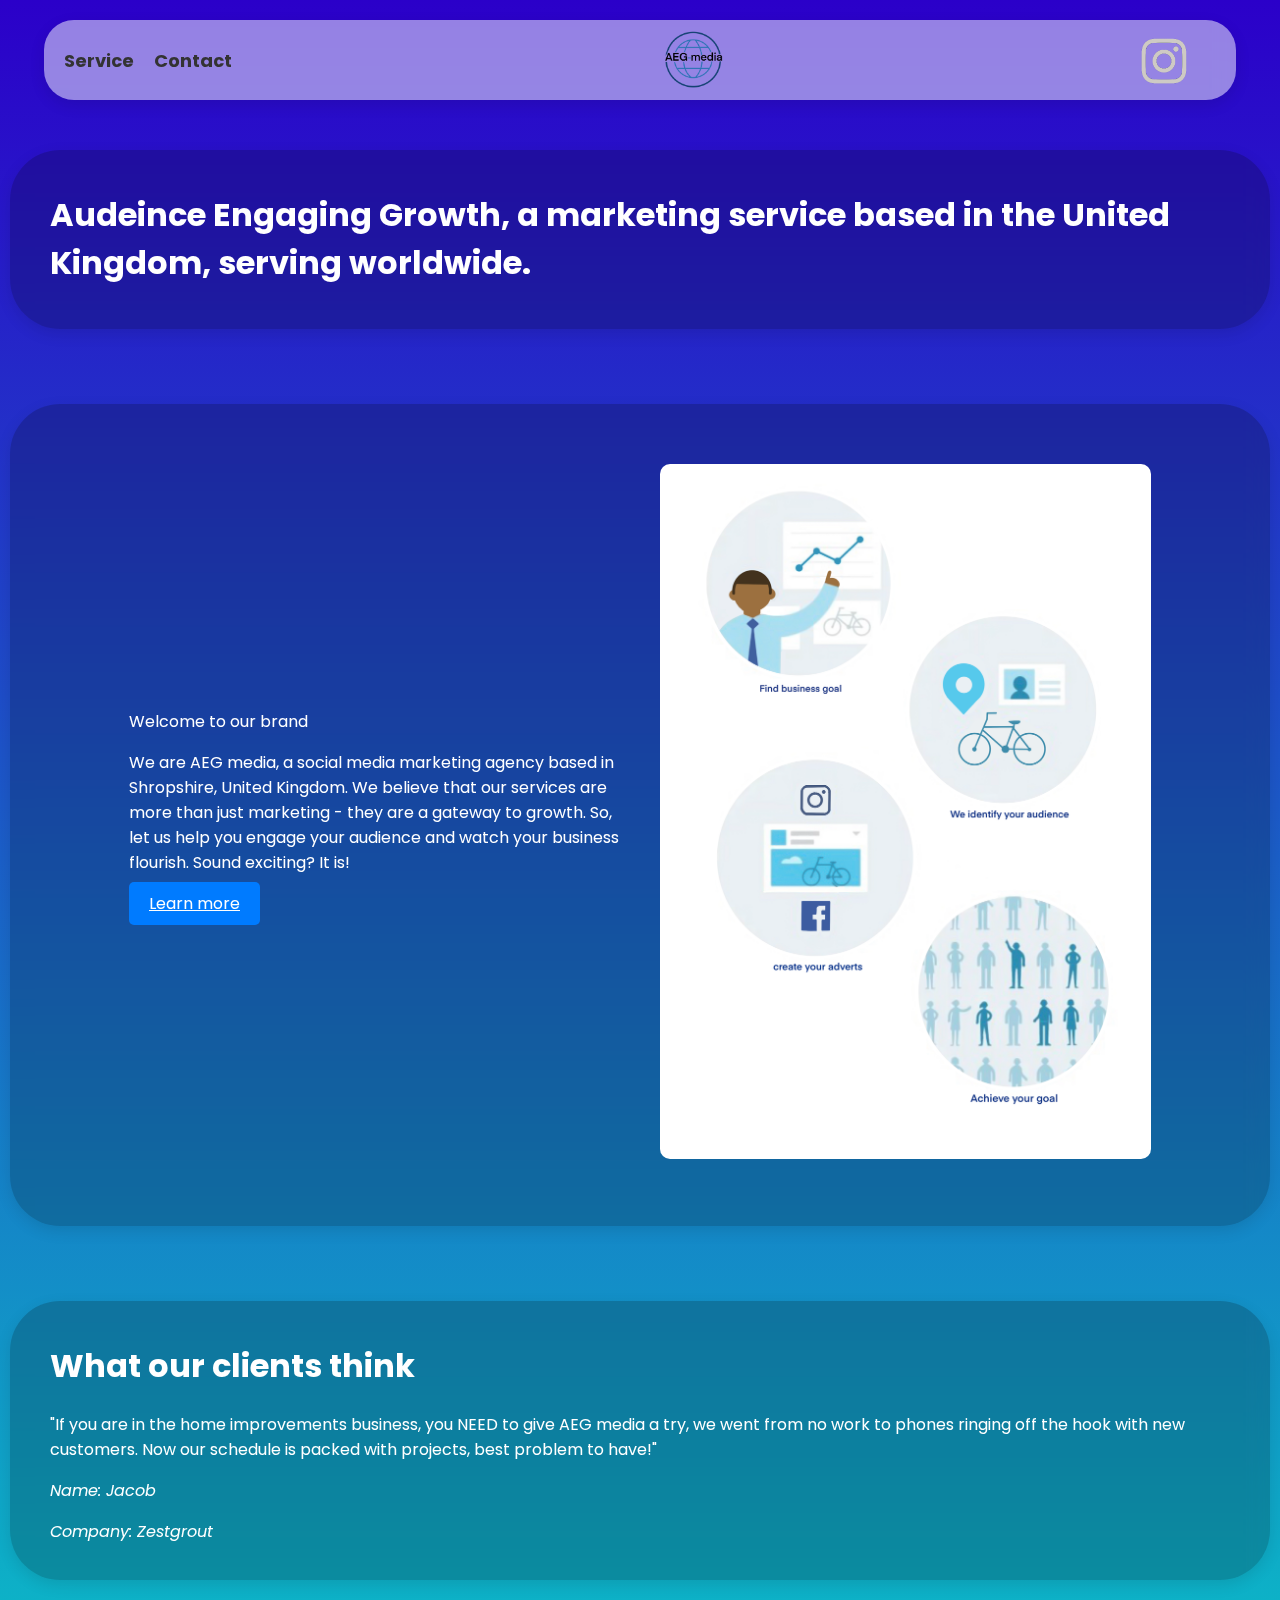
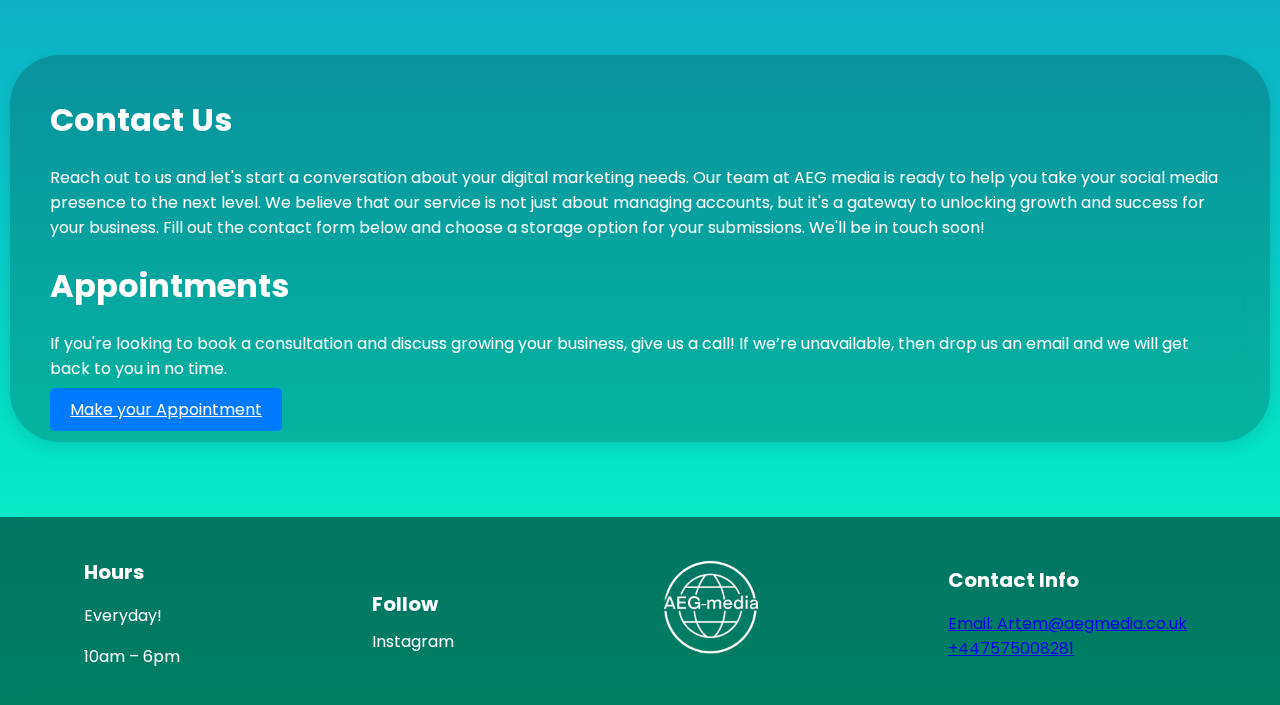
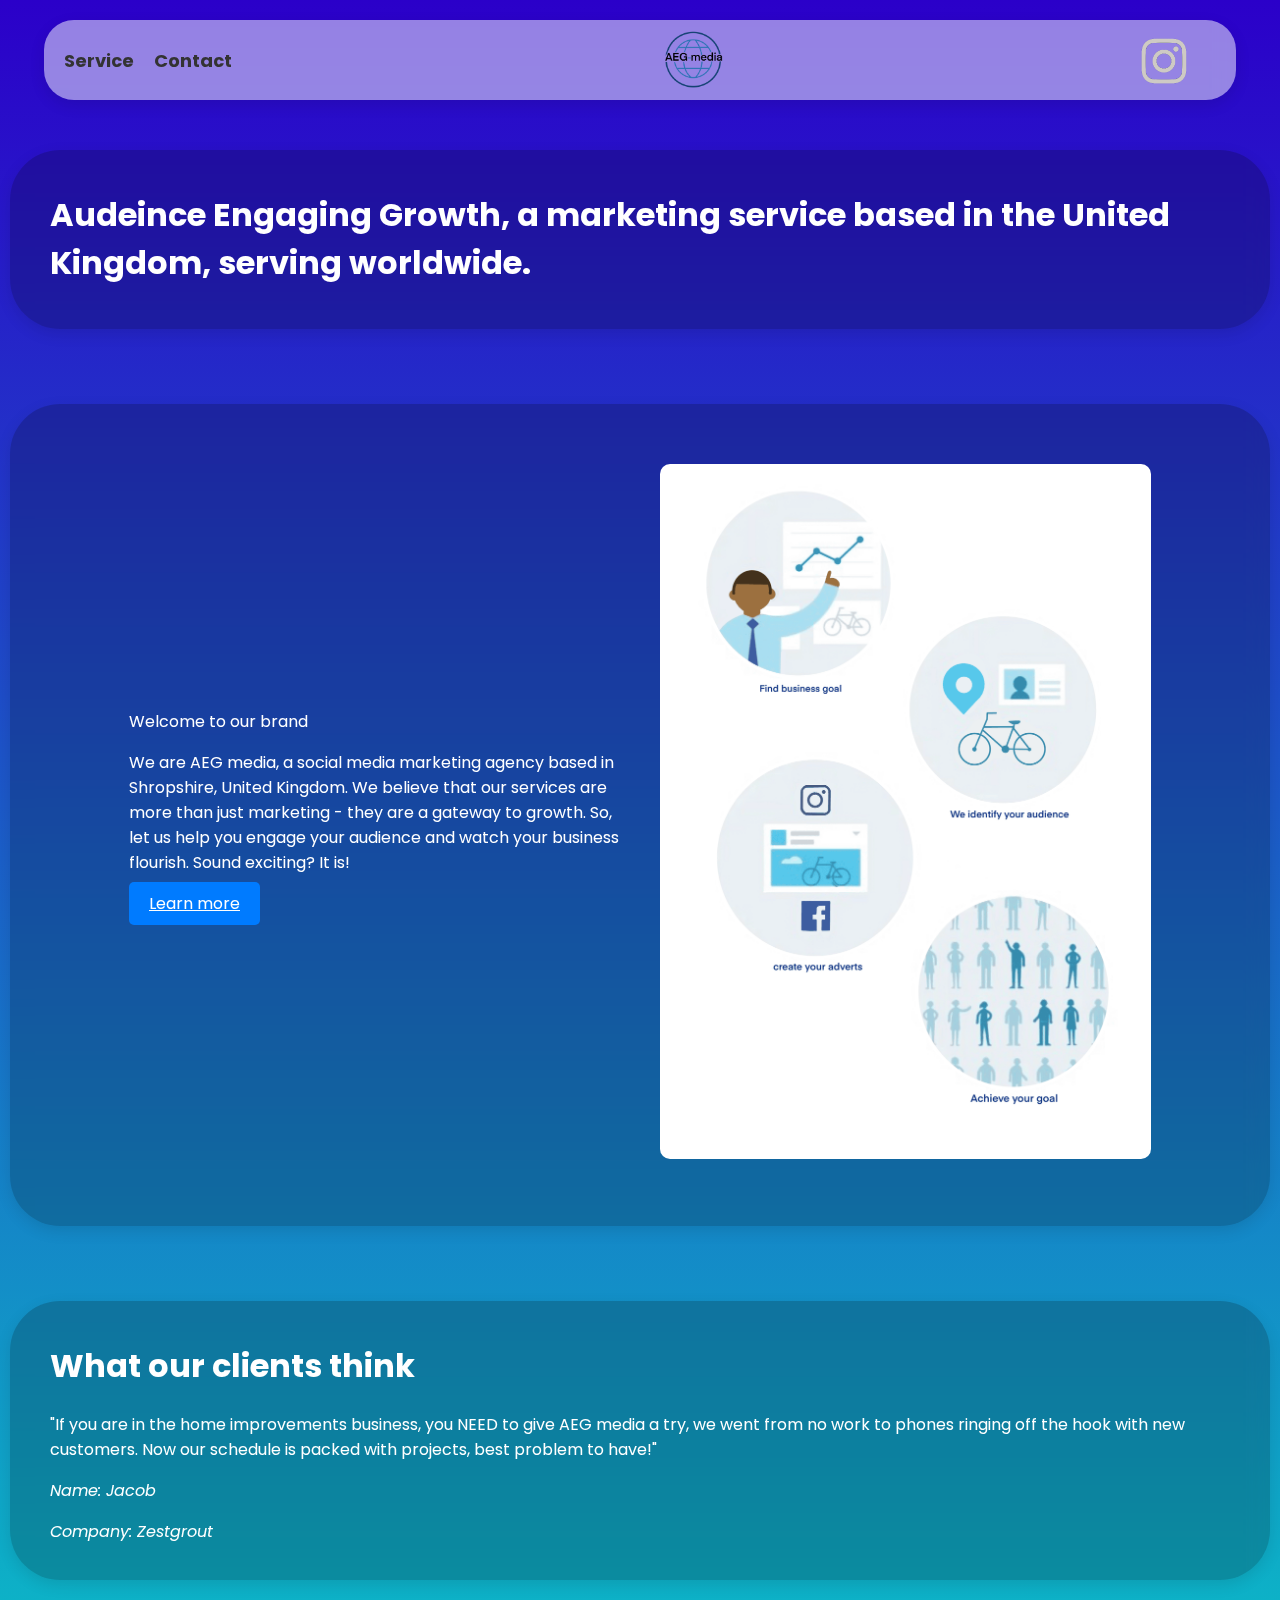
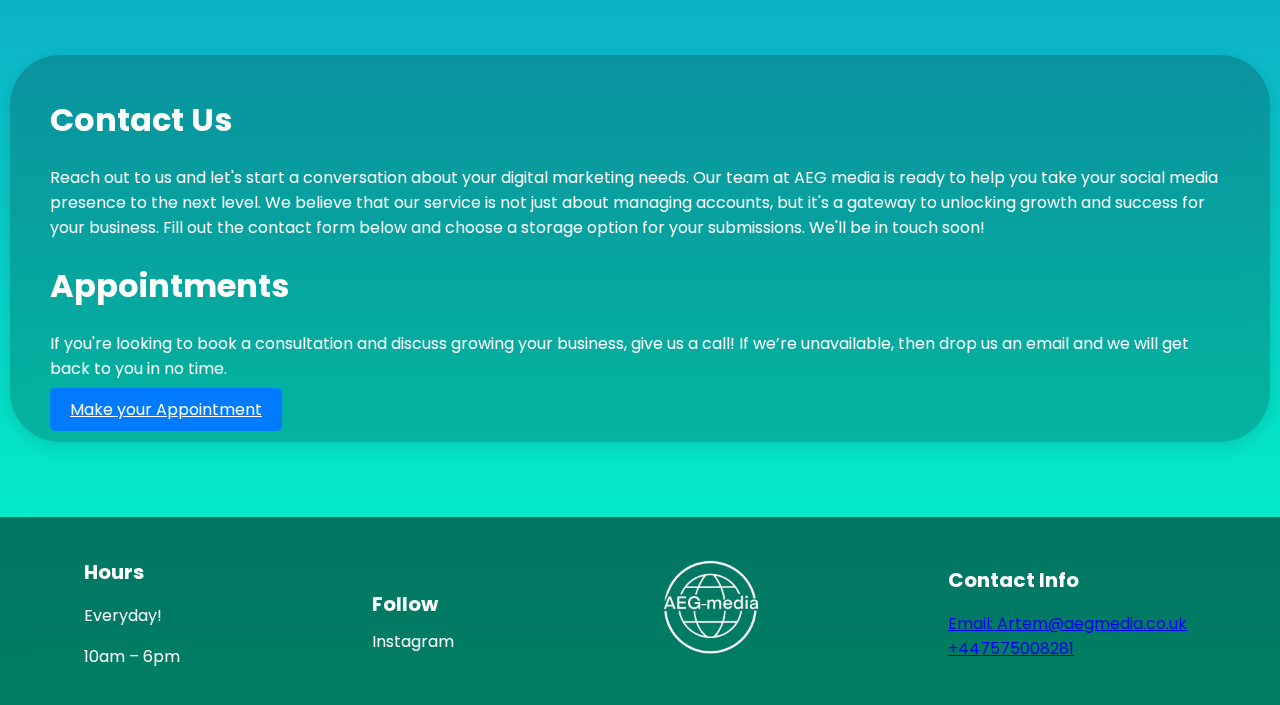
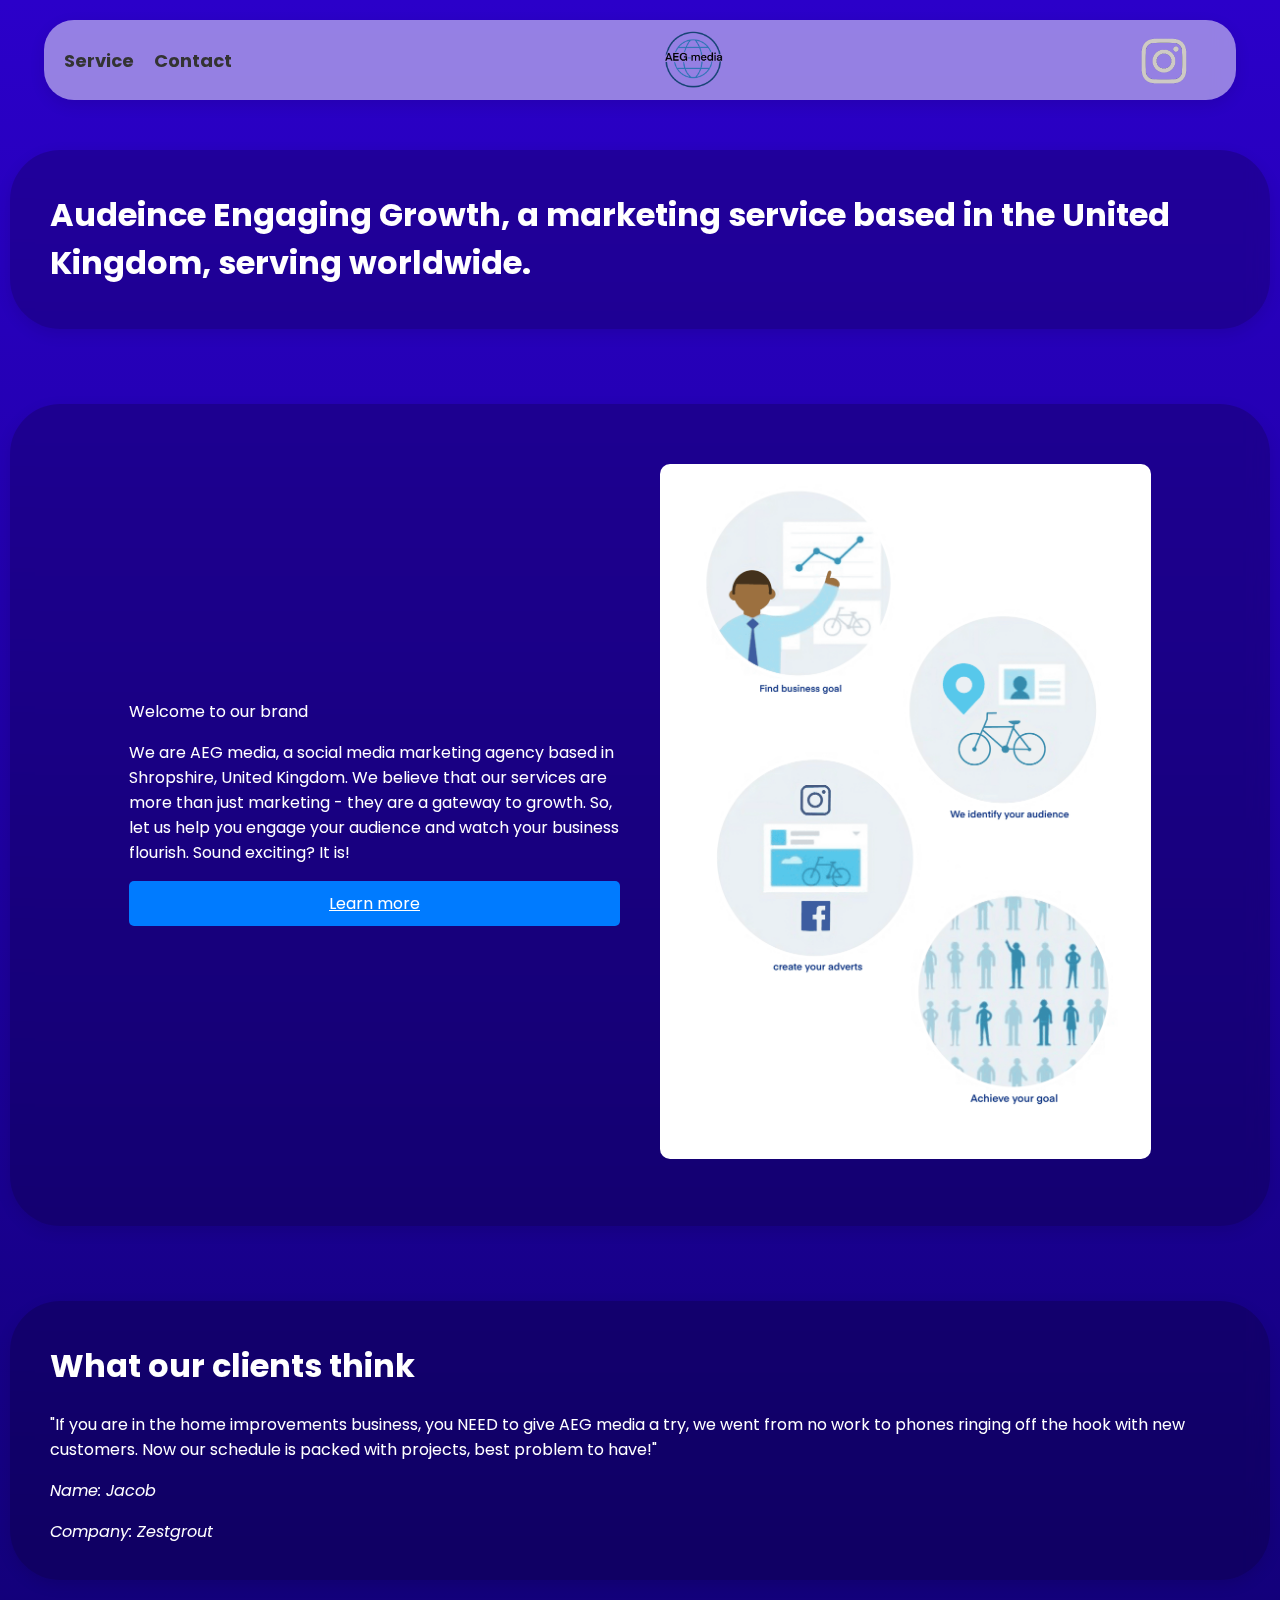
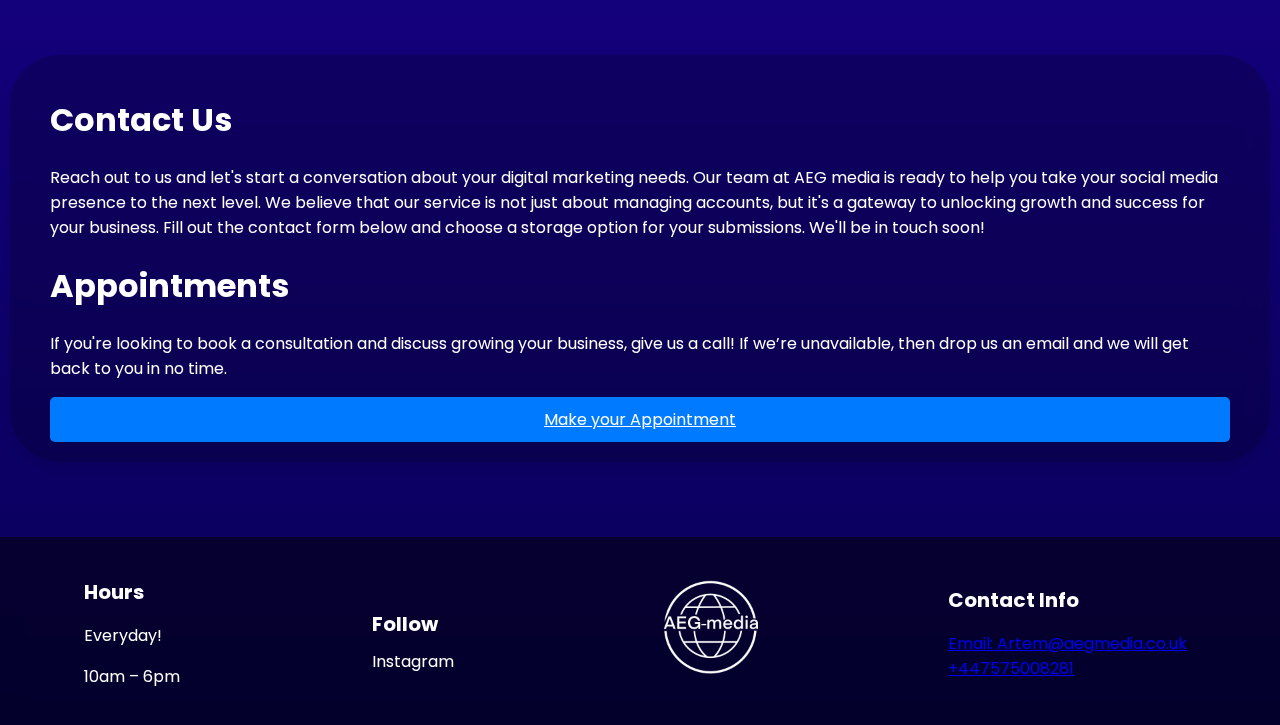
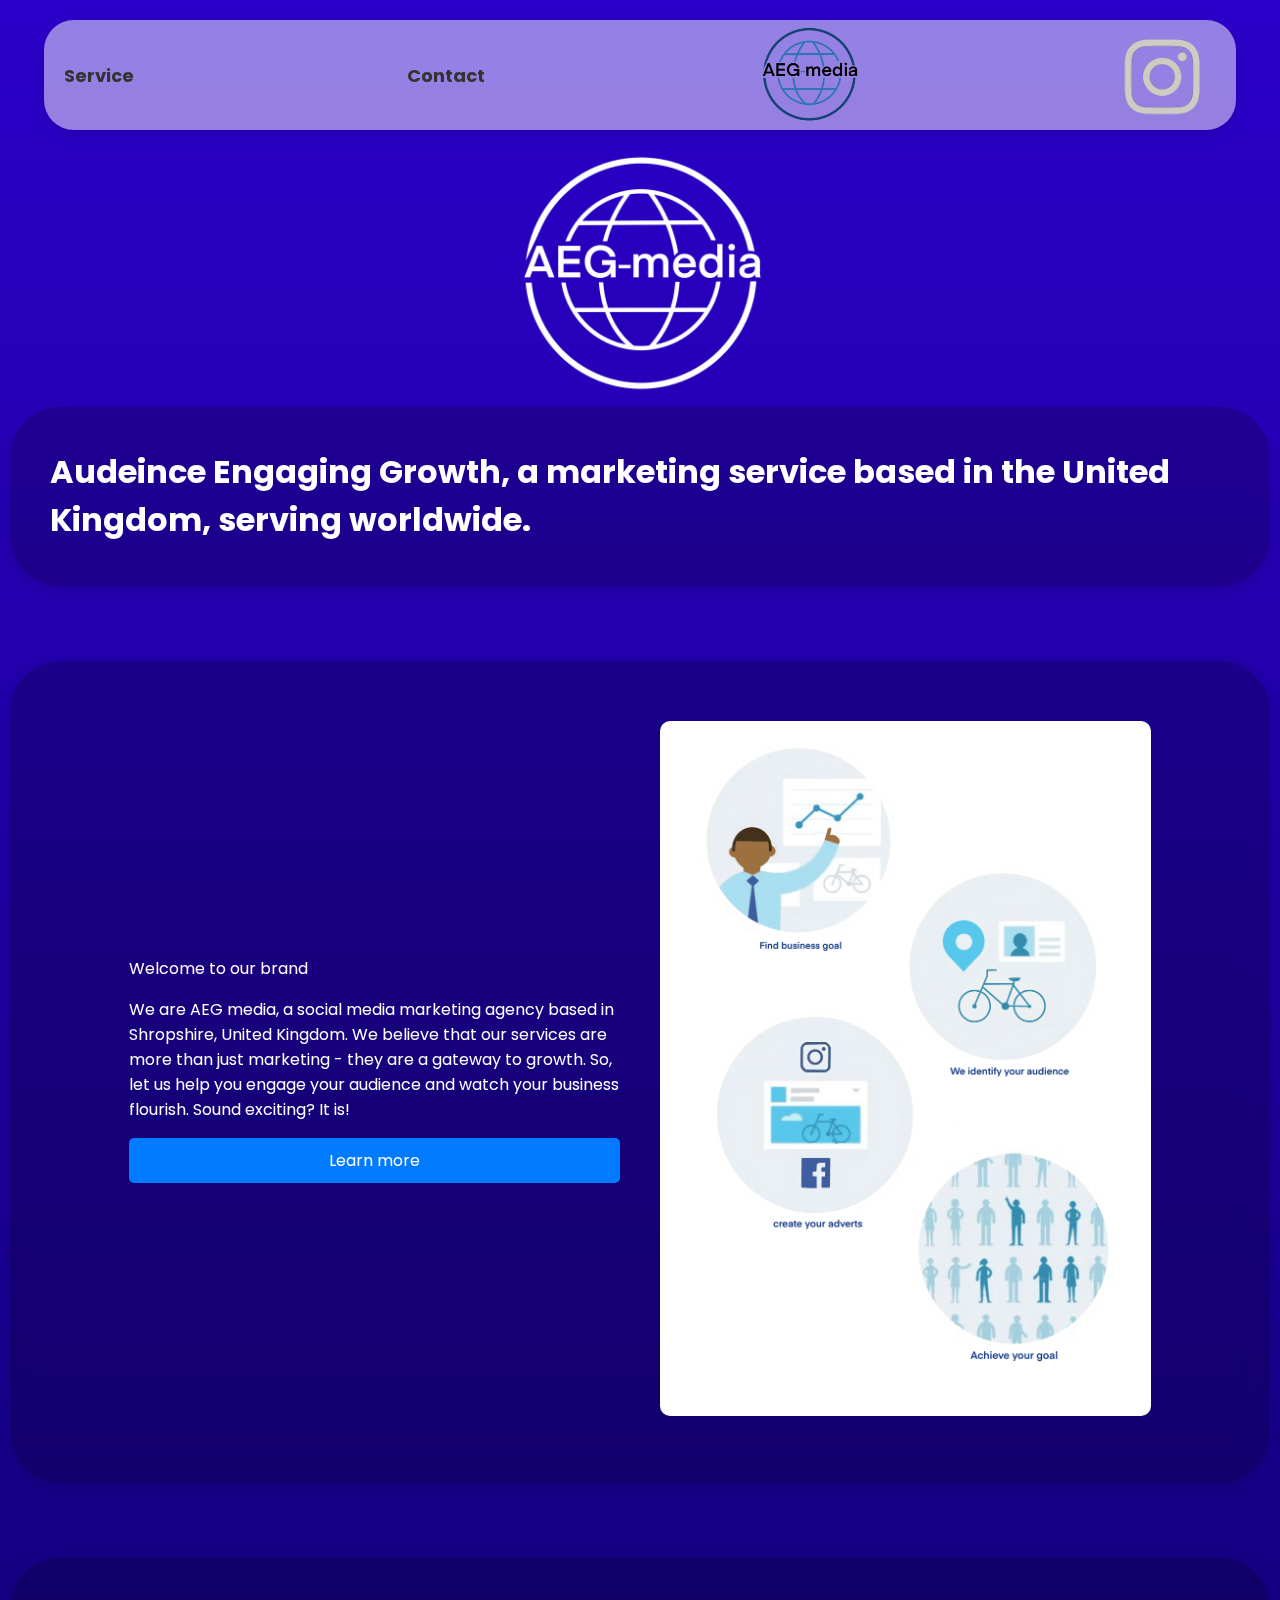
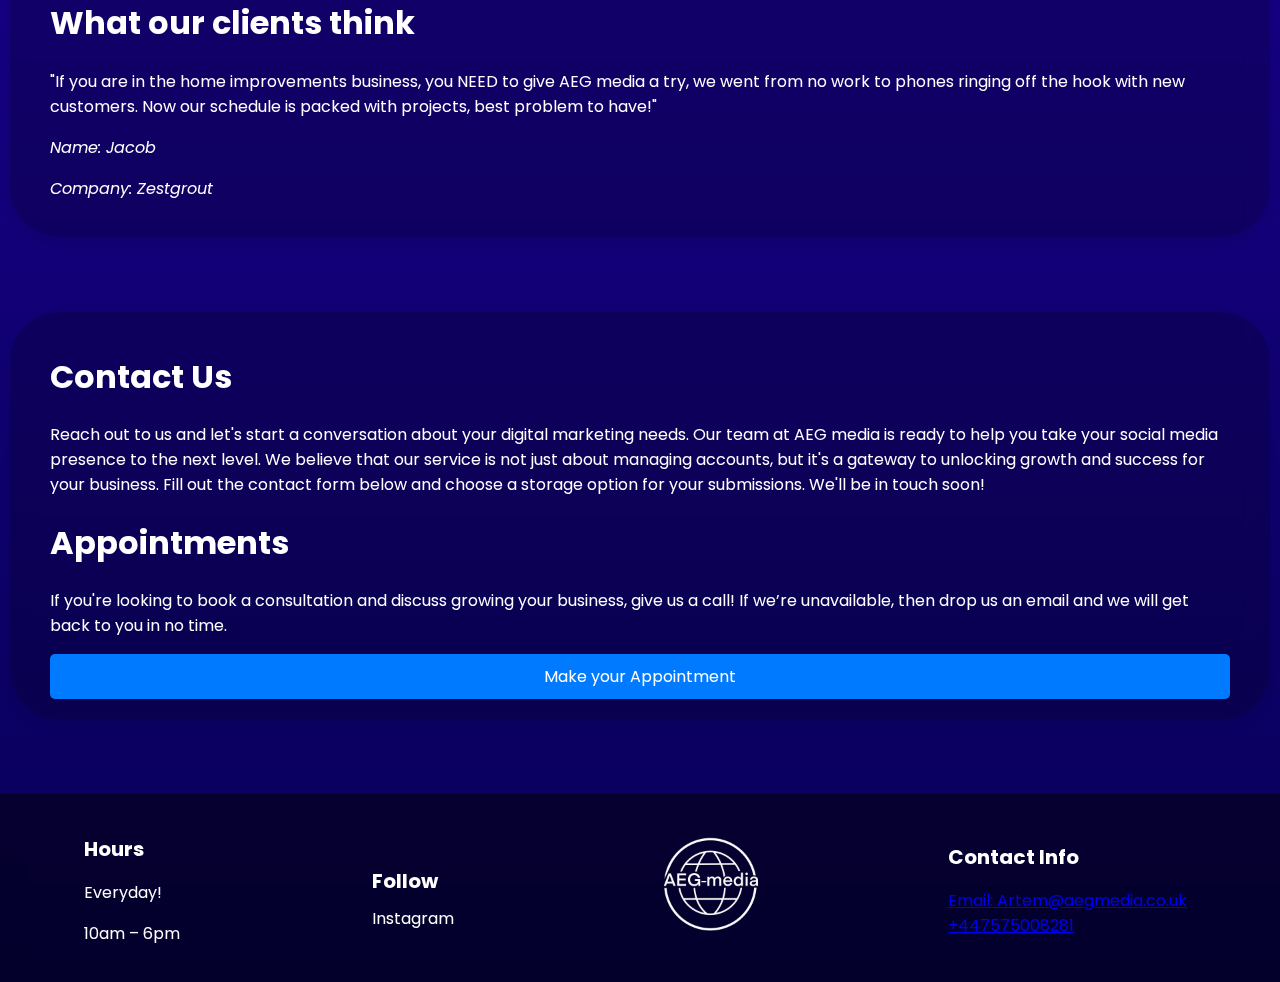
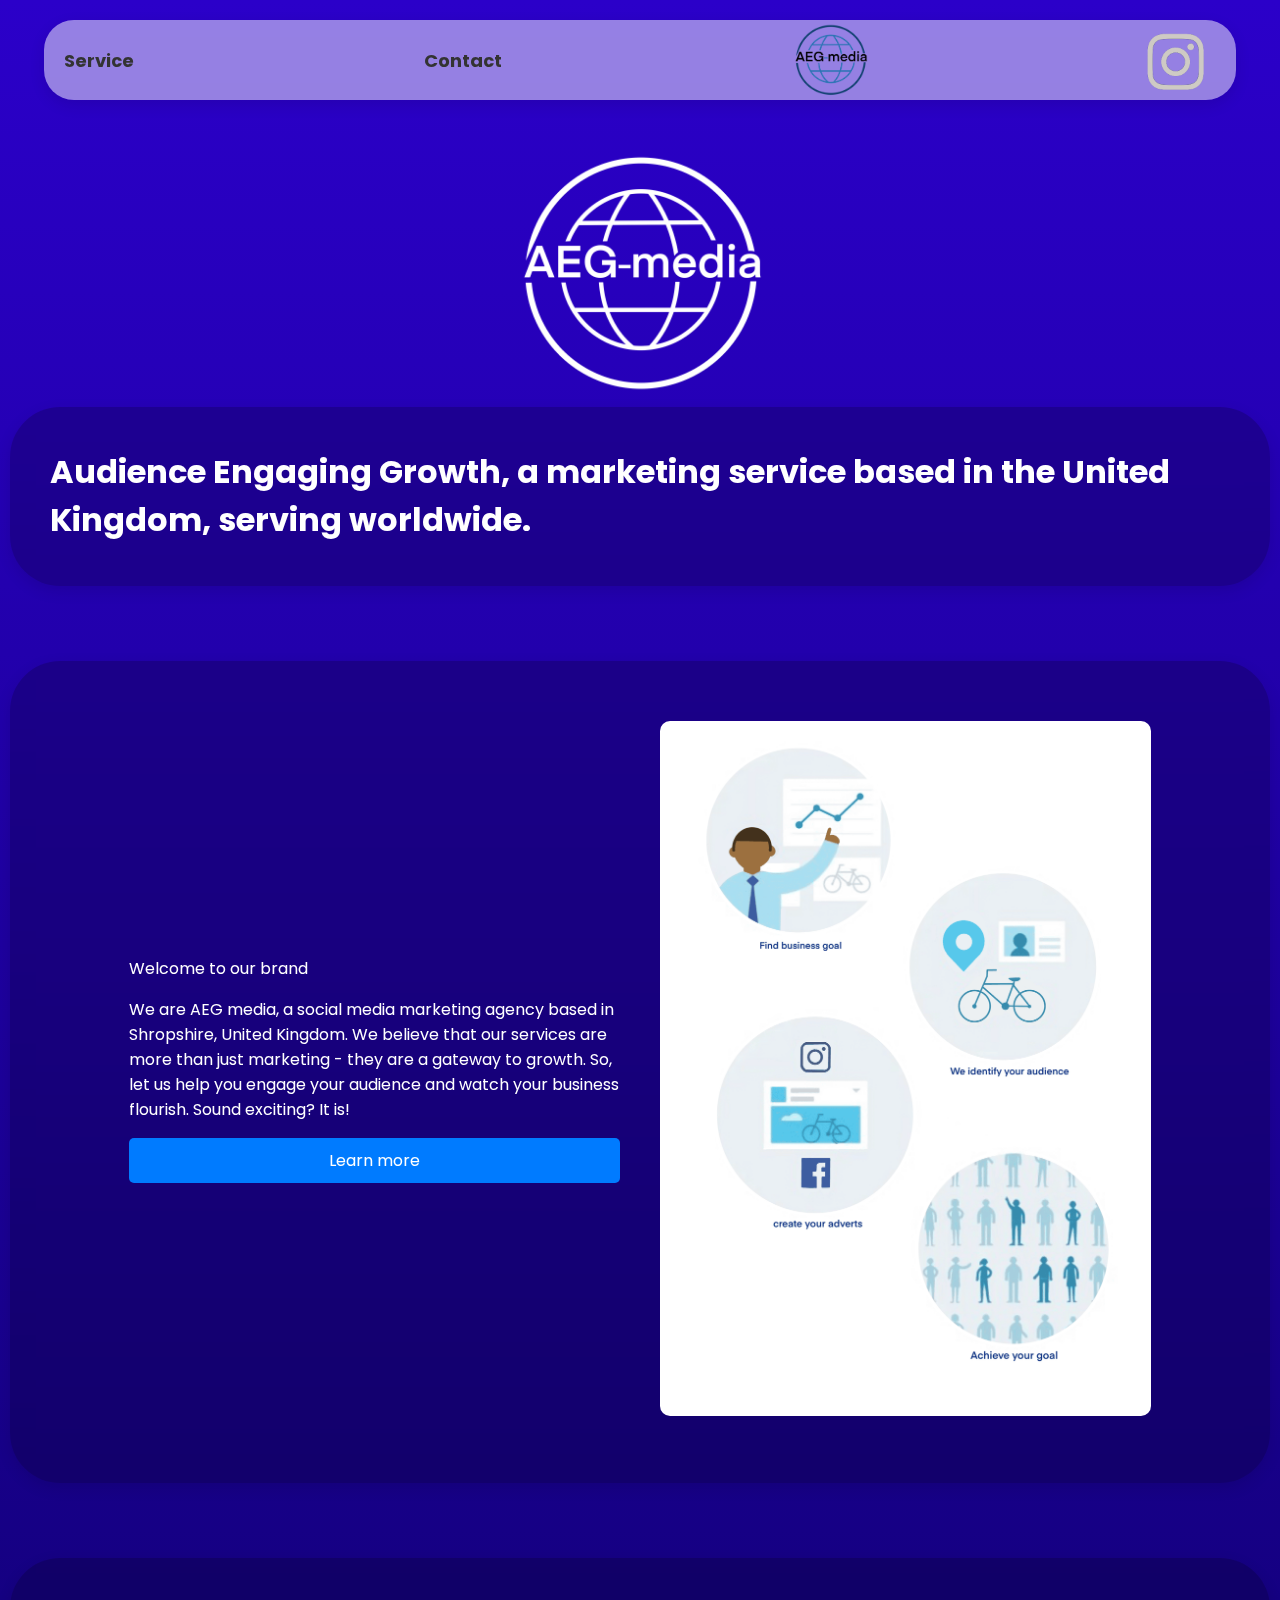
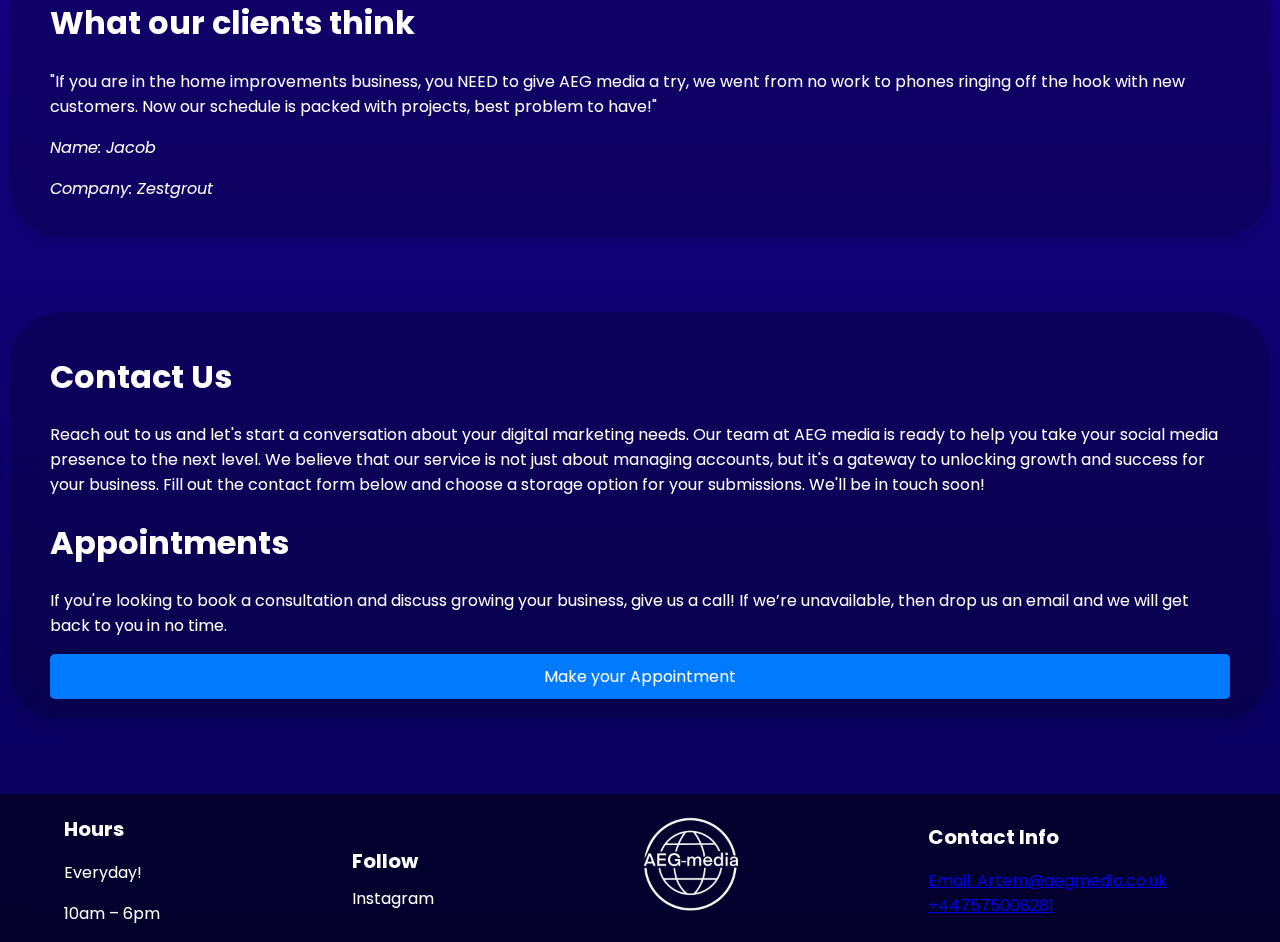
